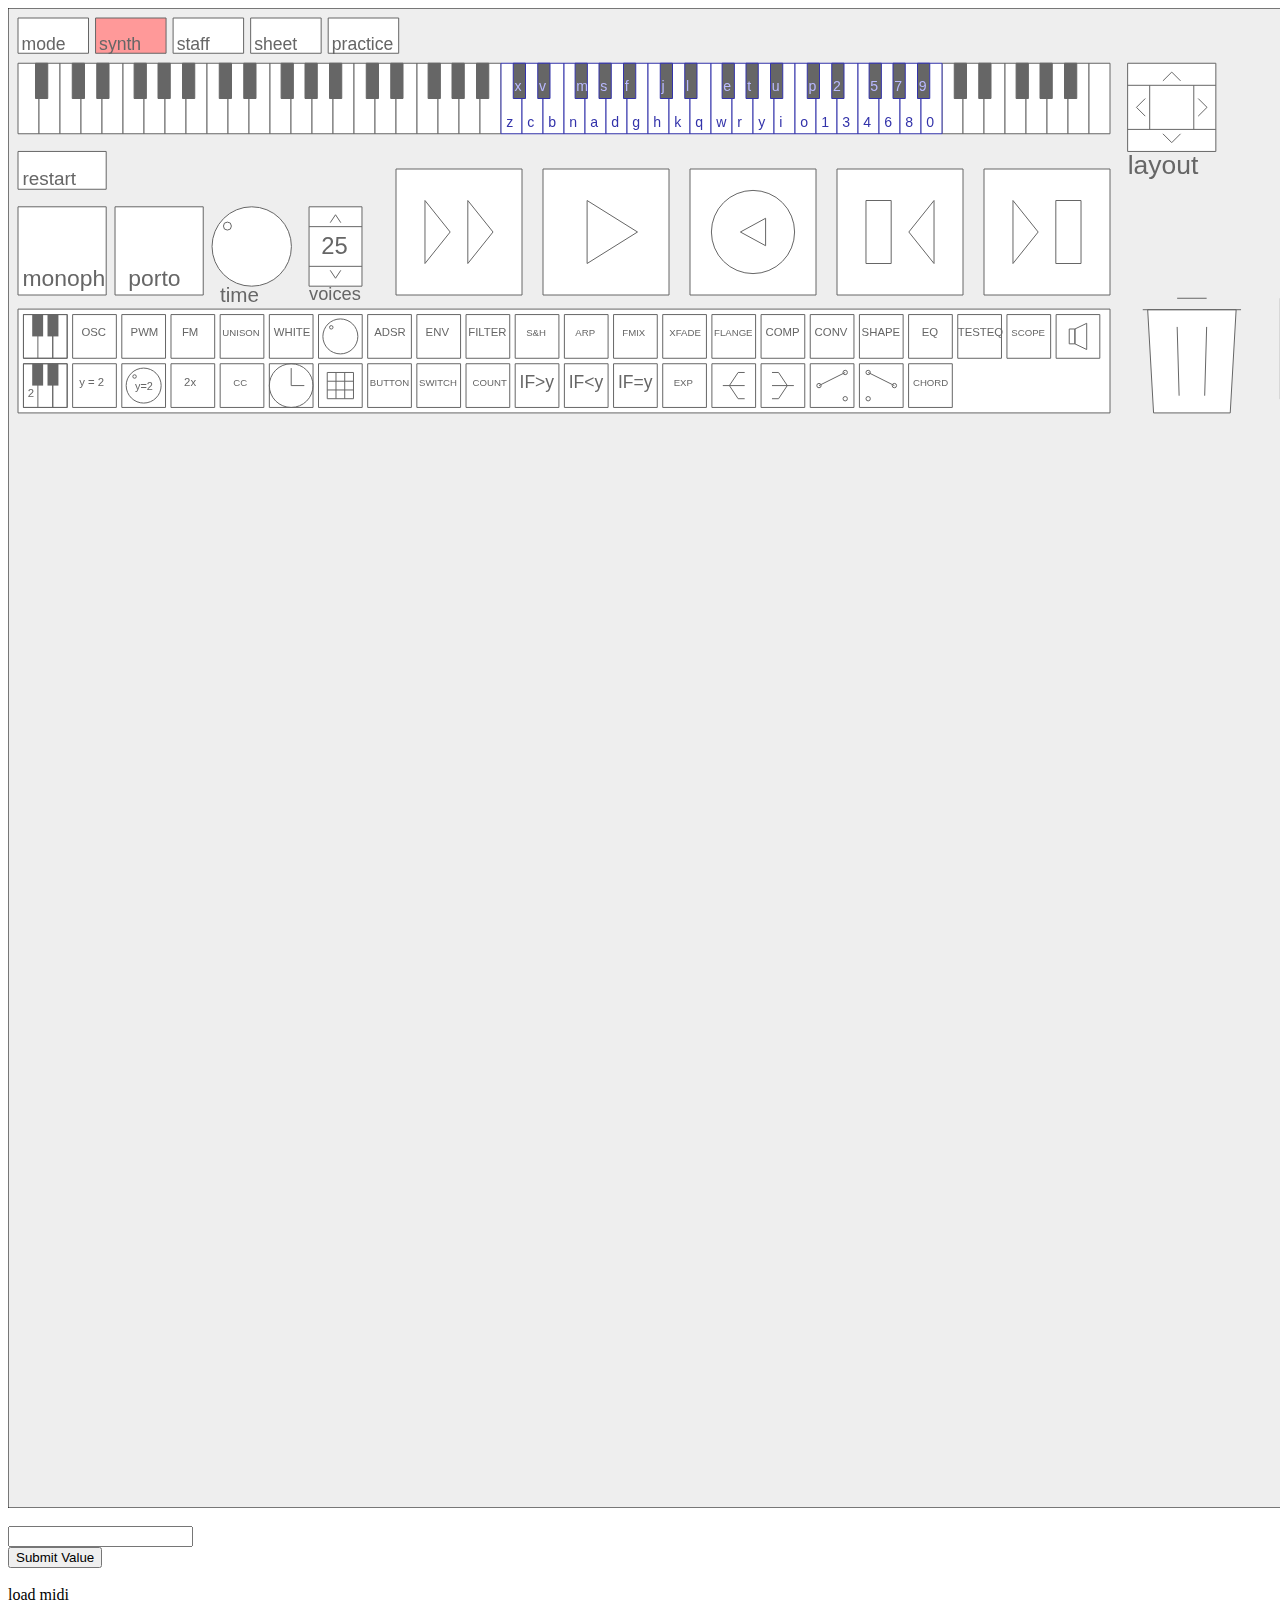
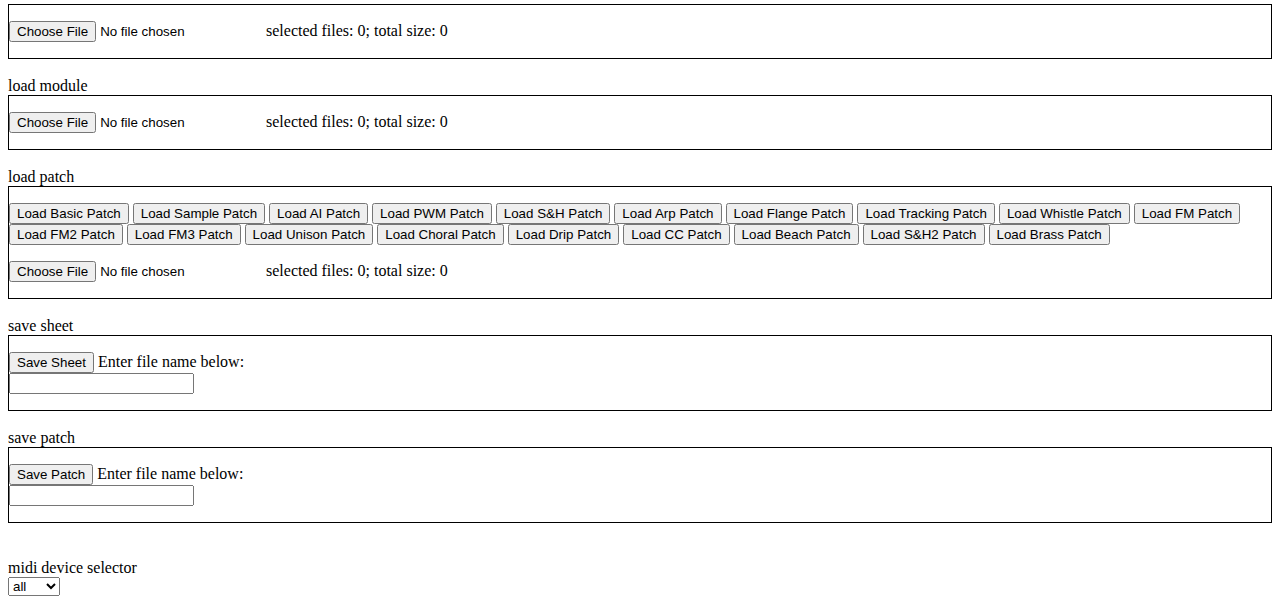
==== sheet.html @ 12f0ff66 "added sample brass patch" ====
<html>
<head>
<script type="text/javascript" src="spriteloader.js"></script>
<script>
//todo:
var playMidiInputs = true;
var spriteLoader = new SpriteLoader();
var testSprite;// = spriteLoader.loadFromFile("/megaman/runsprite-24w-bf.bmp");
var testSpriteSrc = "./megaman/runsprite-33w-26h-bf.bmp";
var megaManSrc = "./megaman/runsprite-33w-26h-bf.bmp";
var numpianos = 25;
var lastonum = 0;
var playcount = 0;
//built-in practice exercises
//var winters = '{"name":"winters", "mods":{"key":"C", "bpm":150, "mods":[{"type":"BassClefMod", "staffx":0, "woff":0,"substaff":1, "key":"C"}, {"type":"TrebleClefMod", "staffx":0, "woff":0,"substaff":0, "key":"C"}, {"type":"NoteMod", "pkey":15, "enharmonic":-1, "nodotlen":2, "dotted":1, "substaff":1,"staffx":1, "woff":0, "invert":0, "mirror":0}, {"type":"NoteMod", "pkey":50, "enharmonic":-1, "nodotlen":2, "dotted":0, "substaff":0,"staffx":1, "woff":0, "invert":0, "mirror":0}, {"type":"NoteMod", "pkey":51, "enharmonic":-1, "nodotlen":1, "dotted":0, "substaff":0,"staffx":2, "woff":0, "invert":1, "mirror":0}, {"type":"NoteMod", "pkey":58, "enharmonic":-1, "nodotlen":2, "dotted":0, "substaff":0,"staffx":3, "woff":0, "invert":1, "mirror":0}, {"type":"NoteMod", "pkey":15, "enharmonic":-1, "nodotlen":2, "dotted":0, "substaff":1,"staffx":3, "woff":0, "invert":0, "mirror":0}, {"type":"NoteMod", "pkey":57, "enharmonic":-1, "nodotlen":1, "dotted":0, "substaff":0,"staffx":4, "woff":0, "invert":1, "mirror":0}, {"type":"NoteMod", "pkey":22, "enharmonic":-1, "nodotlen":1, "dotted":0, "substaff":1,"staffx":4, "woff":0, "invert":0, "mirror":0}, {"type":"MeasureMod", "staffx":5, "woff":0}, {"type":"NoteMod", "pkey":55, "enharmonic":-1, "nodotlen":2, "dotted":0, "substaff":0,"staffx":6, "woff":0, "invert":1, "mirror":0}, {"type":"NoteMod", "pkey":27, "enharmonic":-1, "nodotlen":2, "dotted":1, "substaff":1,"staffx":6, "woff":0, "invert":0, "mirror":0}, {"type":"NoteMod", "pkey":55, "enharmonic":-1, "nodotlen":0.25, "dotted":0, "substaff":0,"staffx":7, "woff":-17, "invert":1, "mirror":0}, {"type":"NoteMod", "pkey":57, "enharmonic":-1, "nodotlen":0.25, "dotted":0, "substaff":0,"staffx":8, "woff":-12, "invert":1, "mirror":0}, {"type":"NoteMod", "pkey":55, "enharmonic":-1, "nodotlen":0.25, "dotted":0, "substaff":0,"staffx":9, "woff":-11, "invert":1, "mirror":0}, {"type":"NoteMod", "pkey":53, "enharmonic":-1, "nodotlen":0.25, "dotted":0, "substaff":0,"staffx":10, "woff":0, "invert":1, "mirror":0}, {"type":"NoteMod", "pkey":55, "enharmonic":-1, "nodotlen":2, "dotted":1, "substaff":0,"staffx":11, "woff":0, "invert":1, "mirror":0}, {"type":"NoteMod", "pkey":27, "enharmonic":-1, "nodotlen":2, "dotted":1, "substaff":1,"staffx":11, "woff":0, "invert":0, "mirror":0}, {"type":"MeasureMod", "staffx":12, "woff":0}, {"type":"NoteMod", "pkey":50, "enharmonic":-1, "nodotlen":2, "dotted":0, "substaff":0,"staffx":13, "woff":0, "invert":0, "mirror":0}, {"type":"NoteMod", "pkey":15, "enharmonic":-1, "nodotlen":2, "dotted":1, "substaff":1,"staffx":13, "woff":0, "invert":0, "mirror":0}, {"type":"NoteMod", "pkey":51, "enharmonic":-1, "nodotlen":1, "dotted":0, "substaff":0,"staffx":14, "woff":0, "invert":1, "mirror":0}, {"type":"NoteMod", "pkey":58, "enharmonic":-1, "nodotlen":2, "dotted":0, "substaff":0,"staffx":15, "woff":0, "invert":1, "mirror":0}, {"type":"NoteMod", "pkey":15, "enharmonic":-1, "nodotlen":2, "dotted":0, "substaff":1,"staffx":15, "woff":0, "invert":0, "mirror":0}, {"type":"NoteMod", "pkey":57, "enharmonic":-1, "nodotlen":1, "dotted":0, "substaff":0,"staffx":16, "woff":0, "invert":1, "mirror":0}, {"type":"NoteMod", "pkey":22, "enharmonic":-1, "nodotlen":1, "dotted":0, "substaff":1,"staffx":16, "woff":0, "invert":0, "mirror":0}, {"type":"MeasureMod", "staffx":17, "woff":0}, {"type":"NoteMod", "pkey":55, "enharmonic":-1, "nodotlen":2, "dotted":1, "substaff":0,"staffx":18, "woff":0, "invert":1, "mirror":0}, {"type":"NoteMod", "pkey":27, "enharmonic":-1, "nodotlen":2, "dotted":1, "substaff":1,"staffx":18, "woff":0, "invert":0, "mirror":0}, {"type":"NoteMod", "pkey":55, "enharmonic":-1, "nodotlen":1, "dotted":0, "substaff":0,"staffx":19, "woff":0, "invert":1, "mirror":0}, {"type":"NoteMod", "pkey":27, "enharmonic":-1, "nodotlen":2, "dotted":1, "substaff":1,"staffx":19, "woff":0, "invert":0, "mirror":0}, {"type":"NoteMod", "pkey":57, "enharmonic":-1, "nodotlen":1, "dotted":0, "substaff":0,"staffx":20, "woff":0, "invert":1, "mirror":0}, {"type":"NoteMod", "pkey":58, "enharmonic":-1, "nodotlen":1, "dotted":0, "substaff":0,"staffx":21, "woff":0, "invert":1, "mirror":0}, {"type":"MeasureMod", "staffx":22, "woff":0}]}}';
//var winters = '{"name":"winters", "mods":{"key":"G", "bpm":150, "mods":[{"type":"BassClefMod", "staffx":0, "woff":0,"substaff":1, "key":"G"}, {"type":"TrebleClefMod", "staffx":0, "woff":0,"substaff":0, "key":"G"}, {"type":"NoteMod", "pkey":15, "enharmonic":-1, "nodotlen":2, "dotted":1, "substaff":1,"staffx":1, "woff":0, "invert":0, "mirror":0}, {"type":"NoteMod", "pkey":50, "enharmonic":-1, "nodotlen":2, "dotted":0, "substaff":0,"staffx":1, "woff":0, "invert":0, "mirror":0}, {"type":"NoteMod", "pkey":51, "enharmonic":-1, "nodotlen":1, "dotted":0, "substaff":0,"staffx":2, "woff":0, "invert":1, "mirror":0}, {"type":"NoteMod", "pkey":58, "enharmonic":-1, "nodotlen":2, "dotted":0, "substaff":0,"staffx":3, "woff":0, "invert":1, "mirror":0}, {"type":"NoteMod", "pkey":15, "enharmonic":-1, "nodotlen":2, "dotted":0, "substaff":1,"staffx":3, "woff":0, "invert":0, "mirror":0}, {"type":"NoteMod", "pkey":57, "enharmonic":-1, "nodotlen":1, "dotted":0, "substaff":0,"staffx":4, "woff":0, "invert":1, "mirror":0}, {"type":"NoteMod", "pkey":22, "enharmonic":-1, "nodotlen":1, "dotted":0, "substaff":1,"staffx":4, "woff":0, "invert":0, "mirror":0}, {"type":"MeasureMod", "staffx":5, "woff":0}, {"type":"NoteMod", "pkey":55, "enharmonic":-1, "nodotlen":2, "dotted":0, "substaff":0,"staffx":6, "woff":0, "invert":1, "mirror":0}, {"type":"NoteMod", "pkey":27, "enharmonic":-1, "nodotlen":2, "dotted":1, "substaff":1,"staffx":6, "woff":0, "invert":0, "mirror":0}, {"type":"NoteMod", "pkey":55, "enharmonic":-1, "nodotlen":0.25, "dotted":0, "substaff":0,"staffx":7, "woff":-13, "invert":1, "mirror":0}, {"type":"NoteMod", "pkey":57, "enharmonic":-1, "nodotlen":0.25, "dotted":0, "substaff":0,"staffx":8, "woff":-12, "invert":1, "mirror":0}, {"type":"NoteMod", "pkey":55, "enharmonic":-1, "nodotlen":0.25, "dotted":0, "substaff":0,"staffx":9, "woff":-11, "invert":1, "mirror":0}, {"type":"NoteMod", "pkey":53, "enharmonic":-1, "nodotlen":0.25, "dotted":0, "substaff":0,"staffx":10, "woff":0, "invert":1, "mirror":0}, {"type":"NoteMod", "pkey":29, "enharmonic":-1, "nodotlen":2, "dotted":0, "substaff":1,"staffx":11, "woff":0, "invert":0, "mirror":0}, {"type":"NoteMod", "pkey":55, "enharmonic":-1, "nodotlen":2, "dotted":1, "substaff":0,"staffx":11, "woff":0, "invert":1, "mirror":0}, {"type":"NoteMod", "pkey":31, "enharmonic":-1, "nodotlen":1, "dotted":0, "substaff":1,"staffx":12, "woff":0, "invert":0, "mirror":0}, {"type":"MeasureMod", "staffx":13, "woff":0}, {"type":"NoteMod", "pkey":50, "enharmonic":-1, "nodotlen":2, "dotted":0, "substaff":0,"staffx":14, "woff":0, "invert":0, "mirror":0}, {"type":"NoteMod", "pkey":15, "enharmonic":-1, "nodotlen":2, "dotted":1, "substaff":1,"staffx":14, "woff":0, "invert":0, "mirror":0}, {"type":"NoteMod", "pkey":51, "enharmonic":-1, "nodotlen":1, "dotted":0, "substaff":0,"staffx":15, "woff":0, "invert":1, "mirror":0}, {"type":"NoteMod", "pkey":58, "enharmonic":-1, "nodotlen":2, "dotted":0, "substaff":0,"staffx":16, "woff":0, "invert":1, "mirror":0}, {"type":"NoteMod", "pkey":15, "enharmonic":-1, "nodotlen":2, "dotted":0, "substaff":1,"staffx":16, "woff":0, "invert":0, "mirror":0}, {"type":"NoteMod", "pkey":57, "enharmonic":-1, "nodotlen":1, "dotted":0, "substaff":0,"staffx":17, "woff":0, "invert":1, "mirror":0}, {"type":"NoteMod", "pkey":22, "enharmonic":-1, "nodotlen":1, "dotted":0, "substaff":1,"staffx":17, "woff":0, "invert":0, "mirror":0}, {"type":"MeasureMod", "staffx":18, "woff":0}, {"type":"NoteMod", "pkey":55, "enharmonic":-1, "nodotlen":2, "dotted":0, "substaff":0,"staffx":19, "woff":0, "invert":1, "mirror":0}, {"type":"NoteMod", "pkey":27, "enharmonic":-1, "nodotlen":2, "dotted":1, "substaff":1,"staffx":19, "woff":0, "invert":0, "mirror":0}, {"type":"NoteMod", "pkey":55, "enharmonic":-1, "nodotlen":0.25, "dotted":0, "substaff":0,"staffx":20, "woff":-9, "invert":1, "mirror":0}, {"type":"NoteMod", "pkey":57, "enharmonic":-1, "nodotlen":0.25, "dotted":0, "substaff":0,"staffx":21, "woff":-10, "invert":1, "mirror":0}, {"type":"NoteMod", "pkey":55, "enharmonic":-1, "nodotlen":0.25, "dotted":0, "substaff":0,"staffx":22, "woff":-11, "invert":1, "mirror":0}, {"type":"NoteMod", "pkey":53, "enharmonic":-1, "nodotlen":0.25, "dotted":0, "substaff":0,"staffx":23, "woff":0, "invert":1, "mirror":0}, {"type":"NoteMod", "pkey":55, "enharmonic":-1, "nodotlen":1, "dotted":0, "substaff":0,"staffx":24, "woff":0, "invert":1, "mirror":0}, {"type":"NoteMod", "pkey":27, "enharmonic":-1, "nodotlen":1, "dotted":0, "substaff":1,"staffx":24, "woff":0, "invert":0, "mirror":0}, {"type":"NoteMod", "pkey":29, "enharmonic":-1, "nodotlen":1, "dotted":0, "substaff":1,"staffx":25, "woff":0, "invert":0, "mirror":0}, {"type":"NoteMod", "pkey":57, "enharmonic":-1, "nodotlen":1, "dotted":0, "substaff":0,"staffx":25, "woff":0, "invert":1, "mirror":0}, {"type":"NoteMod", "pkey":31, "enharmonic":-1, "nodotlen":1, "dotted":0, "substaff":1,"staffx":26, "woff":0, "invert":0, "mirror":0}, {"type":"NoteMod", "pkey":58, "enharmonic":-1, "nodotlen":1, "dotted":0, "substaff":0,"staffx":26, "woff":0, "invert":1, "mirror":0}, {"type":"MeasureMod", "staffx":27, "woff":0}]}}';
//var winters = '{"name":"winters", "mods":{"key":"G", "bpm":150, "mods":[{"type":"BassClefMod", "staffx":0, "woff":0,"substaff":1, "key":"G"}, {"type":"TrebleClefMod", "staffx":0, "woff":0,"substaff":0, "key":"G"}, {"type":"NoteMod", "pkey":15, "enharmonic":-1, "nodotlen":2, "dotted":1, "substaff":1,"staffx":1, "woff":0, "invert":0, "mirror":0}, {"type":"NoteMod", "pkey":50, "enharmonic":-1, "nodotlen":2, "dotted":0, "substaff":0,"staffx":1, "woff":0, "invert":0, "mirror":0}, {"type":"NoteMod", "pkey":51, "enharmonic":-1, "nodotlen":1, "dotted":0, "substaff":0,"staffx":2, "woff":0, "invert":1, "mirror":0}, {"type":"NoteMod", "pkey":58, "enharmonic":-1, "nodotlen":2, "dotted":0, "substaff":0,"staffx":3, "woff":0, "invert":1, "mirror":0}, {"type":"NoteMod", "pkey":15, "enharmonic":-1, "nodotlen":2, "dotted":0, "substaff":1,"staffx":3, "woff":0, "invert":0, "mirror":0}, {"type":"NoteMod", "pkey":57, "enharmonic":-1, "nodotlen":1, "dotted":0, "substaff":0,"staffx":4, "woff":0, "invert":1, "mirror":0}, {"type":"NoteMod", "pkey":22, "enharmonic":-1, "nodotlen":1, "dotted":0, "substaff":1,"staffx":4, "woff":0, "invert":0, "mirror":0}, {"type":"MeasureMod", "staffx":5, "woff":0}, {"type":"NoteMod", "pkey":55, "enharmonic":-1, "nodotlen":2, "dotted":0, "substaff":0,"staffx":6, "woff":0, "invert":1, "mirror":0}, {"type":"NoteMod", "pkey":27, "enharmonic":-1, "nodotlen":2, "dotted":1, "substaff":1,"staffx":6, "woff":0, "invert":0, "mirror":0}, {"type":"NoteMod", "pkey":55, "enharmonic":-1, "nodotlen":0.25, "dotted":0, "substaff":0,"staffx":7, "woff":-13, "invert":1, "mirror":0}, {"type":"NoteMod", "pkey":57, "enharmonic":-1, "nodotlen":0.25, "dotted":0, "substaff":0,"staffx":8, "woff":-12, "invert":1, "mirror":0}, {"type":"NoteMod", "pkey":55, "enharmonic":-1, "nodotlen":0.25, "dotted":0, "substaff":0,"staffx":9, "woff":-11, "invert":1, "mirror":0}, {"type":"NoteMod", "pkey":53, "enharmonic":-1, "nodotlen":0.25, "dotted":0, "substaff":0,"staffx":10, "woff":0, "invert":1, "mirror":0}, {"type":"NoteMod", "pkey":29, "enharmonic":-1, "nodotlen":2, "dotted":0, "substaff":1,"staffx":11, "woff":0, "invert":0, "mirror":0}, {"type":"NoteMod", "pkey":55, "enharmonic":-1, "nodotlen":2, "dotted":1, "substaff":0,"staffx":11, "woff":0, "invert":1, "mirror":0}, {"type":"NoteMod", "pkey":31, "enharmonic":-1, "nodotlen":1, "dotted":0, "substaff":1,"staffx":12, "woff":0, "invert":0, "mirror":0}, {"type":"MeasureMod", "staffx":13, "woff":0}, {"type":"NoteMod", "pkey":50, "enharmonic":-1, "nodotlen":2, "dotted":0, "substaff":0,"staffx":14, "woff":0, "invert":0, "mirror":0}, {"type":"NoteMod", "pkey":15, "enharmonic":-1, "nodotlen":2, "dotted":1, "substaff":1,"staffx":14, "woff":0, "invert":0, "mirror":0}, {"type":"NoteMod", "pkey":51, "enharmonic":-1, "nodotlen":1, "dotted":0, "substaff":0,"staffx":15, "woff":0, "invert":1, "mirror":0}, {"type":"NoteMod", "pkey":58, "enharmonic":-1, "nodotlen":2, "dotted":0, "substaff":0,"staffx":16, "woff":0, "invert":1, "mirror":0}, {"type":"NoteMod", "pkey":15, "enharmonic":-1, "nodotlen":2, "dotted":0, "substaff":1,"staffx":16, "woff":0, "invert":0, "mirror":0}, {"type":"NoteMod", "pkey":57, "enharmonic":-1, "nodotlen":1, "dotted":0, "substaff":0,"staffx":17, "woff":0, "invert":1, "mirror":0}, {"type":"NoteMod", "pkey":22, "enharmonic":-1, "nodotlen":1, "dotted":0, "substaff":1,"staffx":17, "woff":0, "invert":0, "mirror":0}, {"type":"MeasureMod", "staffx":18, "woff":0}, {"type":"NoteMod", "pkey":55, "enharmonic":-1, "nodotlen":2, "dotted":0, "substaff":0,"staffx":19, "woff":0, "invert":1, "mirror":0}, {"type":"NoteMod", "pkey":27, "enharmonic":-1, "nodotlen":2, "dotted":1, "substaff":1,"staffx":19, "woff":0, "invert":0, "mirror":0}, {"type":"NoteMod", "pkey":55, "enharmonic":-1, "nodotlen":0.25, "dotted":0, "substaff":0,"staffx":20, "woff":-9, "invert":1, "mirror":0}, {"type":"NoteMod", "pkey":57, "enharmonic":-1, "nodotlen":0.25, "dotted":0, "substaff":0,"staffx":21, "woff":-10, "invert":1, "mirror":0}, {"type":"NoteMod", "pkey":55, "enharmonic":-1, "nodotlen":0.25, "dotted":0, "substaff":0,"staffx":22, "woff":-11, "invert":1, "mirror":0}, {"type":"NoteMod", "pkey":53, "enharmonic":-1, "nodotlen":0.25, "dotted":0, "substaff":0,"staffx":23, "woff":0, "invert":1, "mirror":0}, {"type":"NoteMod", "pkey":55, "enharmonic":-1, "nodotlen":1, "dotted":0, "substaff":0,"staffx":24, "woff":0, "invert":1, "mirror":0}, {"type":"NoteMod", "pkey":27, "enharmonic":-1, "nodotlen":1, "dotted":0, "substaff":1,"staffx":24, "woff":0, "invert":0, "mirror":0}, {"type":"NoteMod", "pkey":29, "enharmonic":-1, "nodotlen":1, "dotted":0, "substaff":1,"staffx":25, "woff":0, "invert":0, "mirror":0}, {"type":"NoteMod", "pkey":57, "enharmonic":-1, "nodotlen":1, "dotted":0, "substaff":0,"staffx":25, "woff":0, "invert":1, "mirror":0}, {"type":"NoteMod", "pkey":31, "enharmonic":-1, "nodotlen":1, "dotted":0, "substaff":1,"staffx":26, "woff":0, "invert":0, "mirror":0}, {"type":"NoteMod", "pkey":58, "enharmonic":-1, "nodotlen":1, "dotted":0, "substaff":0,"staffx":26, "woff":0, "invert":1, "mirror":0}, {"type":"MeasureMod", "staffx":27, "woff":0}, {"type":"NoteMod", "pkey":53, "enharmonic":-1, "nodotlen":2, "dotted":1, "substaff":0,"staffx":28, "woff":0, "invert":0, "mirror":0}, {"type":"NoteMod", "pkey":10, "enharmonic":-1, "nodotlen":2, "dotted":0, "substaff":1,"staffx":28, "woff":0, "invert":0, "mirror":0}, {"type":"NoteMod", "pkey":17, "enharmonic":-1, "nodotlen":1, "dotted":0, "substaff":1,"staffx":29, "woff":0, "invert":0, "mirror":0}, {"type":"NoteMod", "pkey":24, "enharmonic":-1, "nodotlen":2, "dotted":1, "substaff":1,"staffx":30, "woff":0, "invert":0, "mirror":0}, {"type":"MeasureMod", "staffx":31, "woff":0}, {"type":"NoteMod", "pkey":10, "enharmonic":-1, "nodotlen":1, "dotted":0, "substaff":1,"staffx":32, "woff":0, "invert":0, "mirror":0}, {"type":"NoteMod", "pkey":10, "enharmonic":-1, "nodotlen":1, "dotted":0, "substaff":1,"staffx":33, "woff":0, "invert":0, "mirror":0}, {"type":"NoteMod", "pkey":17, "enharmonic":-1, "nodotlen":1, "dotted":0, "substaff":1,"staffx":34, "woff":0, "invert":0, "mirror":0}, {"type":"NoteMod", "pkey":26, "enharmonic":-1, "nodotlen":2, "dotted":0, "substaff":1,"staffx":35, "woff":0, "invert":0, "mirror":0}, {"type":"NoteMod", "pkey":22, "enharmonic":-1, "nodotlen":1, "dotted":0, "substaff":1,"staffx":36, "woff":0, "invert":0, "mirror":0}]}}';
var winters = '{"name":"winters", "mods":{"key":"G", "bpm":150, "mods":[{"type":"BassClefMod", "staffx":0, "woff":0,"substaff":1, "key":"G"}, {"type":"TrebleClefMod", "staffx":0, "woff":0,"substaff":0, "key":"G"}, {"type":"NoteMod", "pkey":15, "enharmonic":-1, "nodotlen":2, "dotted":1, "substaff":1,"staffx":1, "woff":0, "invert":0, "mirror":0}, {"type":"NoteMod", "pkey":50, "enharmonic":-1, "nodotlen":2, "dotted":0, "substaff":0,"staffx":1, "woff":0, "invert":0, "mirror":0}, {"type":"NoteMod", "pkey":51, "enharmonic":-1, "nodotlen":1, "dotted":0, "substaff":0,"staffx":2, "woff":0, "invert":1, "mirror":0}, {"type":"NoteMod", "pkey":58, "enharmonic":-1, "nodotlen":2, "dotted":0, "substaff":0,"staffx":3, "woff":0, "invert":1, "mirror":0}, {"type":"NoteMod", "pkey":15, "enharmonic":-1, "nodotlen":2, "dotted":0, "substaff":1,"staffx":3, "woff":0, "invert":0, "mirror":0}, {"type":"NoteMod", "pkey":57, "enharmonic":-1, "nodotlen":1, "dotted":0, "substaff":0,"staffx":4, "woff":0, "invert":1, "mirror":0}, {"type":"NoteMod", "pkey":22, "enharmonic":-1, "nodotlen":1, "dotted":0, "substaff":1,"staffx":4, "woff":0, "invert":0, "mirror":0}, {"type":"MeasureMod", "staffx":5, "woff":0}, {"type":"NoteMod", "pkey":55, "enharmonic":-1, "nodotlen":2, "dotted":0, "substaff":0,"staffx":6, "woff":0, "invert":1, "mirror":0}, {"type":"NoteMod", "pkey":27, "enharmonic":-1, "nodotlen":2, "dotted":1, "substaff":1,"staffx":6, "woff":0, "invert":0, "mirror":0}, {"type":"NoteMod", "pkey":55, "enharmonic":-1, "nodotlen":0.25, "dotted":0, "substaff":0,"staffx":7, "woff":-13, "invert":1, "mirror":0}, {"type":"NoteMod", "pkey":57, "enharmonic":-1, "nodotlen":0.25, "dotted":0, "substaff":0,"staffx":8, "woff":-12, "invert":1, "mirror":0}, {"type":"NoteMod", "pkey":55, "enharmonic":-1, "nodotlen":0.25, "dotted":0, "substaff":0,"staffx":9, "woff":-11, "invert":1, "mirror":0}, {"type":"NoteMod", "pkey":53, "enharmonic":-1, "nodotlen":0.25, "dotted":0, "substaff":0,"staffx":10, "woff":0, "invert":1, "mirror":0}, {"type":"NoteMod", "pkey":29, "enharmonic":-1, "nodotlen":2, "dotted":0, "substaff":1,"staffx":11, "woff":0, "invert":0, "mirror":0}, {"type":"NoteMod", "pkey":55, "enharmonic":-1, "nodotlen":2, "dotted":1, "substaff":0,"staffx":11, "woff":0, "invert":1, "mirror":0}, {"type":"NoteMod", "pkey":31, "enharmonic":-1, "nodotlen":1, "dotted":0, "substaff":1,"staffx":12, "woff":0, "invert":0, "mirror":0}, {"type":"MeasureMod", "staffx":13, "woff":0}, {"type":"NoteMod", "pkey":50, "enharmonic":-1, "nodotlen":2, "dotted":0, "substaff":0,"staffx":14, "woff":0, "invert":0, "mirror":0}, {"type":"NoteMod", "pkey":15, "enharmonic":-1, "nodotlen":2, "dotted":1, "substaff":1,"staffx":14, "woff":0, "invert":0, "mirror":0}, {"type":"NoteMod", "pkey":51, "enharmonic":-1, "nodotlen":1, "dotted":0, "substaff":0,"staffx":15, "woff":0, "invert":1, "mirror":0}, {"type":"NoteMod", "pkey":58, "enharmonic":-1, "nodotlen":2, "dotted":0, "substaff":0,"staffx":16, "woff":0, "invert":1, "mirror":0}, {"type":"NoteMod", "pkey":15, "enharmonic":-1, "nodotlen":2, "dotted":0, "substaff":1,"staffx":16, "woff":0, "invert":0, "mirror":0}, {"type":"NoteMod", "pkey":57, "enharmonic":-1, "nodotlen":1, "dotted":0, "substaff":0,"staffx":17, "woff":0, "invert":1, "mirror":0}, {"type":"NoteMod", "pkey":22, "enharmonic":-1, "nodotlen":1, "dotted":0, "substaff":1,"staffx":17, "woff":0, "invert":0, "mirror":0}, {"type":"MeasureMod", "staffx":18, "woff":0}, {"type":"NoteMod", "pkey":55, "enharmonic":-1, "nodotlen":2, "dotted":0, "substaff":0,"staffx":19, "woff":0, "invert":1, "mirror":0}, {"type":"NoteMod", "pkey":27, "enharmonic":-1, "nodotlen":2, "dotted":1, "substaff":1,"staffx":19, "woff":0, "invert":0, "mirror":0}, {"type":"NoteMod", "pkey":55, "enharmonic":-1, "nodotlen":0.25, "dotted":0, "substaff":0,"staffx":20, "woff":-9, "invert":1, "mirror":0}, {"type":"NoteMod", "pkey":57, "enharmonic":-1, "nodotlen":0.25, "dotted":0, "substaff":0,"staffx":21, "woff":-10, "invert":1, "mirror":0}, {"type":"NoteMod", "pkey":55, "enharmonic":-1, "nodotlen":0.25, "dotted":0, "substaff":0,"staffx":22, "woff":-11, "invert":1, "mirror":0}, {"type":"NoteMod", "pkey":53, "enharmonic":-1, "nodotlen":0.25, "dotted":0, "substaff":0,"staffx":23, "woff":0, "invert":1, "mirror":0}, {"type":"NoteMod", "pkey":55, "enharmonic":-1, "nodotlen":1, "dotted":0, "substaff":0,"staffx":24, "woff":0, "invert":1, "mirror":0}, {"type":"NoteMod", "pkey":27, "enharmonic":-1, "nodotlen":1, "dotted":0, "substaff":1,"staffx":24, "woff":0, "invert":0, "mirror":0}, {"type":"NoteMod", "pkey":29, "enharmonic":-1, "nodotlen":1, "dotted":0, "substaff":1,"staffx":25, "woff":0, "invert":0, "mirror":0}, {"type":"NoteMod", "pkey":57, "enharmonic":-1, "nodotlen":1, "dotted":0, "substaff":0,"staffx":25, "woff":0, "invert":1, "mirror":0}, {"type":"NoteMod", "pkey":31, "enharmonic":-1, "nodotlen":1, "dotted":0, "substaff":1,"staffx":26, "woff":0, "invert":0, "mirror":0}, {"type":"NoteMod", "pkey":58, "enharmonic":-1, "nodotlen":1, "dotted":0, "substaff":0,"staffx":26, "woff":0, "invert":1, "mirror":0}, {"type":"MeasureMod", "staffx":27, "woff":0}, {"type":"NoteMod", "pkey":53, "enharmonic":-1, "nodotlen":2, "dotted":1, "substaff":0,"staffx":28, "woff":-6, "invert":1, "mirror":0}, {"type":"NoteMod", "pkey":10, "enharmonic":-1, "nodotlen":2, "dotted":0, "substaff":1,"staffx":28, "woff":-6, "invert":0, "mirror":0}, {"type":"NoteMod", "pkey":17, "enharmonic":-1, "nodotlen":1, "dotted":0, "substaff":1,"staffx":29, "woff":-1, "invert":0, "mirror":0}, {"type":"NoteMod", "pkey":53, "enharmonic":-1, "nodotlen":2, "dotted":1, "substaff":0,"staffx":30, "woff":-4, "invert":1, "mirror":0}, {"type":"NoteMod", "pkey":24, "enharmonic":-1, "nodotlen":2, "dotted":1, "substaff":1,"staffx":30, "woff":-4, "invert":0, "mirror":0}, {"type":"MeasureMod", "staffx":31, "woff":-2}, {"type":"NoteMod", "pkey":10, "enharmonic":-1, "nodotlen":1, "dotted":0, "substaff":1,"staffx":32, "woff":0, "invert":0, "mirror":0}, {"type":"NoteMod", "pkey":10, "enharmonic":-1, "nodotlen":1, "dotted":0, "substaff":1,"staffx":33, "woff":0, "invert":0, "mirror":0}, {"type":"NoteMod", "pkey":17, "enharmonic":-1, "nodotlen":1, "dotted":0, "substaff":1,"staffx":34, "woff":0, "invert":0, "mirror":0}, {"type":"NoteMod", "pkey":26, "enharmonic":-1, "nodotlen":2, "dotted":0, "substaff":1,"staffx":35, "woff":0, "invert":0, "mirror":0}, {"type":"NoteMod", "pkey":22, "enharmonic":-1, "nodotlen":1, "dotted":0, "substaff":1,"staffx":36, "woff":0, "invert":0, "mirror":0}, {"type":"MeasureMod", "staffx":37, "woff":0}, {"type":"NoteMod", "pkey":10, "enharmonic":-1, "nodotlen":2, "dotted":1, "substaff":1,"staffx":38, "woff":-4, "invert":0, "mirror":0}, {"type":"NoteMod", "pkey":10, "enharmonic":-1, "nodotlen":2, "dotted":1, "substaff":1,"staffx":39, "woff":0, "invert":0, "mirror":0}, {"type":"NoteMod", "pkey":10, "enharmonic":-1, "nodotlen":2, "dotted":0, "substaff":1,"staffx":40, "woff":-1, "invert":0, "mirror":0}, {"type":"NoteMod", "pkey":17, "enharmonic":-1, "nodotlen":1, "dotted":0, "substaff":1,"staffx":41, "woff":-2, "invert":0, "mirror":0}, {"type":"NoteMod", "pkey":26, "enharmonic":-1, "nodotlen":2, "dotted":0, "substaff":1,"staffx":42, "woff":-4, "invert":0, "mirror":0}, {"type":"NoteMod", "pkey":17, "enharmonic":-1, "nodotlen":1, "dotted":0, "substaff":1,"staffx":43, "woff":-5, "invert":0, "mirror":0}, {"type":"MeasureMod", "staffx":44, "woff":-3}, {"type":"NoteMod", "pkey":50, "enharmonic":-1, "nodotlen":2, "dotted":0, "substaff":0,"staffx":45, "woff":-5, "invert":1, "mirror":0}, {"type":"NoteMod", "pkey":15, "enharmonic":-1, "nodotlen":2, "dotted":1, "substaff":1,"staffx":45, "woff":-5, "invert":0, "mirror":0}, {"type":"NoteMod", "pkey":51, "enharmonic":-1, "nodotlen":1, "dotted":0, "substaff":0,"staffx":46, "woff":0, "invert":1, "mirror":0}, {"type":"NoteMod", "pkey":58, "enharmonic":-1, "nodotlen":2, "dotted":0, "substaff":0,"staffx":47, "woff":-2, "invert":1, "mirror":0}, {"type":"NoteMod", "pkey":15, "enharmonic":-1, "nodotlen":2, "dotted":0, "substaff":1,"staffx":47, "woff":-2, "invert":0, "mirror":0}, {"type":"NoteMod", "pkey":57, "enharmonic":-1, "nodotlen":1, "dotted":0, "substaff":0,"staffx":48, "woff":-6, "invert":1, "mirror":0}, {"type":"NoteMod", "pkey":22, "enharmonic":-1, "nodotlen":1, "dotted":0, "substaff":1,"staffx":48, "woff":-6, "invert":0, "mirror":0}, {"type":"MeasureMod", "staffx":49, "woff":-4}, {"type":"NoteMod", "pkey":55, "enharmonic":-1, "nodotlen":2, "dotted":0, "substaff":0,"staffx":50, "woff":-1, "invert":1, "mirror":0}, {"type":"NoteMod", "pkey":15, "enharmonic":-1, "nodotlen":2, "dotted":0, "substaff":1,"staffx":50, "woff":-1, "invert":0, "mirror":0}, {"type":"NoteMod", "pkey":55, "enharmonic":-1, "nodotlen":0.25, "dotted":0, "substaff":0,"staffx":51, "woff":-6, "invert":1, "mirror":0}, {"type":"NoteMod", "pkey":22, "enharmonic":-1, "nodotlen":1, "dotted":0, "substaff":1,"staffx":51, "woff":-6, "invert":0, "mirror":0}, {"type":"NoteMod", "pkey":57, "enharmonic":-1, "nodotlen":0.25, "dotted":0, "substaff":0,"staffx":52, "woff":-5, "invert":1, "mirror":0}, {"type":"NoteMod", "pkey":55, "enharmonic":-1, "nodotlen":0.25, "dotted":0, "substaff":0,"staffx":53, "woff":-7, "invert":1, "mirror":0}, {"type":"NoteMod", "pkey":53, "enharmonic":-1, "nodotlen":0.25, "dotted":0, "substaff":0,"staffx":54, "woff":-6, "invert":1, "mirror":0}, {"type":"NoteMod", "pkey":55, "enharmonic":-1, "nodotlen":2, "dotted":1, "substaff":0,"staffx":55, "woff":-8, "invert":1, "mirror":0}, {"type":"NoteMod", "pkey":31, "enharmonic":-1, "nodotlen":2, "dotted":0, "substaff":1,"staffx":55, "woff":-8, "invert":0, "mirror":0}, {"type":"NoteMod", "pkey":27, "enharmonic":-1, "nodotlen":1, "dotted":0, "substaff":1,"staffx":56, "woff":-6, "invert":0, "mirror":0}, {"type":"MeasureMod", "staffx":57, "woff":-2}, {"type":"NoteMod", "pkey":50, "enharmonic":-1, "nodotlen":2, "dotted":0, "substaff":0,"staffx":58, "woff":-8, "invert":1, "mirror":0}, {"type":"NoteMod", "pkey":15, "enharmonic":-1, "nodotlen":2, "dotted":1, "substaff":1,"staffx":58, "woff":-8, "invert":0, "mirror":0}, {"type":"NoteMod", "pkey":51, "enharmonic":-1, "nodotlen":1, "dotted":0, "substaff":0,"staffx":59, "woff":-3, "invert":1, "mirror":0}, {"type":"NoteMod", "pkey":58, "enharmonic":-1, "nodotlen":2, "dotted":0, "substaff":0,"staffx":60, "woff":0, "invert":1, "mirror":0}, {"type":"NoteMod", "pkey":15, "enharmonic":-1, "nodotlen":2, "dotted":0, "substaff":1,"staffx":60, "woff":0, "invert":0, "mirror":0}, {"type":"NoteMod", "pkey":57, "enharmonic":-1, "nodotlen":1, "dotted":0, "substaff":0,"staffx":61, "woff":-7, "invert":1, "mirror":0}, {"type":"NoteMod", "pkey":22, "enharmonic":-1, "nodotlen":1, "dotted":0, "substaff":1,"staffx":61, "woff":-7, "invert":0, "mirror":0}, {"type":"MeasureMod", "staffx":62, "woff":-4}, {"type":"NoteMod", "pkey":55, "enharmonic":-1, "nodotlen":2, "dotted":0, "substaff":0,"staffx":63, "woff":-2, "invert":1, "mirror":0}, {"type":"NoteMod", "pkey":15, "enharmonic":-1, "nodotlen":2, "dotted":0, "substaff":1,"staffx":63, "woff":-2, "invert":0, "mirror":0}, {"type":"NoteMod", "pkey":55, "enharmonic":-1, "nodotlen":0.25, "dotted":0, "substaff":0,"staffx":64, "woff":-9, "invert":1, "mirror":0}, {"type":"NoteMod", "pkey":22, "enharmonic":-1, "nodotlen":1, "dotted":0, "substaff":1,"staffx":64, "woff":-9, "invert":0, "mirror":0}, {"type":"NoteMod", "pkey":57, "enharmonic":-1, "nodotlen":0.25, "dotted":0, "substaff":0,"staffx":65, "woff":-7, "invert":1, "mirror":0}, {"type":"NoteMod", "pkey":55, "enharmonic":-1, "nodotlen":0.25, "dotted":0, "substaff":0,"staffx":66, "woff":-9, "invert":1, "mirror":0}, {"type":"NoteMod", "pkey":53, "enharmonic":-1, "nodotlen":0.25, "dotted":0, "substaff":0,"staffx":67, "woff":-5, "invert":1, "mirror":0}, {"type":"NoteMod", "pkey":55, "enharmonic":-1, "nodotlen":1, "dotted":0, "substaff":0,"staffx":68, "woff":0, "invert":1, "mirror":0}, {"type":"NoteMod", "pkey":27, "enharmonic":-1, "nodotlen":1, "dotted":0, "substaff":1,"staffx":68, "woff":0, "invert":0, "mirror":0}, {"type":"NoteMod", "pkey":57, "enharmonic":-1, "nodotlen":1, "dotted":0, "substaff":0,"staffx":69, "woff":0, "invert":1, "mirror":0}, {"type":"NoteMod", "pkey":29, "enharmonic":-1, "nodotlen":1, "dotted":0, "substaff":1,"staffx":69, "woff":0, "invert":0, "mirror":0}, {"type":"NoteMod", "pkey":58, "enharmonic":-1, "nodotlen":1, "dotted":0, "substaff":0,"staffx":70, "woff":0, "invert":1, "mirror":0}, {"type":"NoteMod", "pkey":31, "enharmonic":-1, "nodotlen":1, "dotted":0, "substaff":1,"staffx":70, "woff":0, "invert":0, "mirror":0}, {"type":"MeasureMod", "staffx":71, "woff":-3}, {"type":"NoteMod", "pkey":60, "enharmonic":-1, "nodotlen":2, "dotted":1, "substaff":0,"staffx":72, "woff":-10, "invert":1, "mirror":0}, {"type":"NoteMod", "pkey":10, "enharmonic":-1, "nodotlen":2, "dotted":0, "substaff":1,"staffx":72, "woff":-10, "invert":0, "mirror":0}, {"type":"NoteMod", "pkey":17, "enharmonic":-1, "nodotlen":1, "dotted":0, "substaff":1,"staffx":73, "woff":-3, "invert":0, "mirror":0}, {"type":"NoteMod", "pkey":62, "enharmonic":-1, "nodotlen":2, "dotted":1, "substaff":0,"staffx":74, "woff":-4, "invert":1, "mirror":0}, {"type":"NoteMod", "pkey":24, "enharmonic":-1, "nodotlen":2, "dotted":1, "substaff":1,"staffx":74, "woff":-4, "invert":0, "mirror":0}, {"type":"MeasureMod", "staffx":75, "woff":0}, {"type":"NoteMod", "pkey":62, "enharmonic":-1, "nodotlen":2, "dotted":1, "substaff":0,"staffx":76, "woff":-6, "invert":1, "mirror":0}, {"type":"NoteMod", "pkey":10, "enharmonic":-1, "nodotlen":1, "dotted":0, "substaff":1,"staffx":76, "woff":-6, "invert":0, "mirror":0}, {"type":"NoteMod", "pkey":10, "enharmonic":-1, "nodotlen":1, "dotted":0, "substaff":1,"staffx":77, "woff":-2, "invert":0, "mirror":0}, {"type":"NoteMod", "pkey":17, "enharmonic":-1, "nodotlen":1, "dotted":0, "substaff":1,"staffx":78, "woff":-2, "invert":0, "mirror":0}, {"type":"NoteMod", "pkey":26, "enharmonic":-1, "nodotlen":2, "dotted":0, "substaff":1,"staffx":79, "woff":-10, "invert":0, "mirror":0}, {"type":"NoteMod", "pkey":62, "enharmonic":-1, "nodotlen":2, "dotted":1, "substaff":0,"staffx":79, "woff":-10, "invert":1, "mirror":0}, {"type":"NoteMod", "pkey":22, "enharmonic":-1, "nodotlen":1, "dotted":0, "substaff":1,"staffx":80, "woff":-3, "invert":0, "mirror":0}, {"type":"MeasureMod", "staffx":81, "woff":30}, {"type":"NoteMod", "pkey":10, "enharmonic":-1, "nodotlen":2, "dotted":0, "substaff":1,"staffx":82, "woff":0, "invert":0, "mirror":0}, {"type":"NoteMod", "pkey":17, "enharmonic":-1, "nodotlen":1, "dotted":0, "substaff":1,"staffx":83, "woff":0, "invert":0, "mirror":0}, {"type":"NoteMod", "pkey":24, "enharmonic":-1, "nodotlen":2, "dotted":1, "substaff":1,"staffx":84, "woff":0, "invert":0, "mirror":0}, {"type":"MeasureMod", "staffx":85, "woff":-4}, {"type":"NoteMod", "pkey":10, "enharmonic":-1, "nodotlen":2, "dotted":0, "substaff":1,"staffx":86, "woff":0, "invert":0, "mirror":0}, {"type":"NoteMod", "pkey":17, "enharmonic":-1, "nodotlen":1, "dotted":0, "substaff":1,"staffx":87, "woff":0, "invert":0, "mirror":0}, {"type":"NoteMod", "pkey":41, "enharmonic":-1, "nodotlen":1, "dotted":0, "substaff":0,"staffx":88, "woff":0, "invert":0, "mirror":0}, {"type":"NoteMod", "pkey":26, "enharmonic":-1, "nodotlen":2, "dotted":1, "substaff":1,"staffx":88, "woff":0, "invert":0, "mirror":0}, {"type":"NoteMod", "pkey":43, "enharmonic":-1, "nodotlen":1, "dotted":0, "substaff":0,"staffx":89, "woff":0, "invert":0, "mirror":0}, {"type":"NoteMod", "pkey":45, "enharmonic":-1, "nodotlen":1, "dotted":0, "substaff":0,"staffx":90, "woff":0, "invert":0, "mirror":0}, {"type":"MeasureMod", "staffx":91, "woff":-17}, {"type":"MeasureMod", "staffx":92, "woff":-3}, {"type":"NoteMod", "pkey":18, "enharmonic":-1, "nodotlen":2, "dotted":0, "substaff":1,"staffx":93, "woff":0, "invert":0, "mirror":0}, {"type":"NoteMod", "pkey":46, "enharmonic":-1, "nodotlen":2, "dotted":1, "substaff":0,"staffx":93, "woff":0, "invert":0, "mirror":0}, {"type":"NoteMod", "pkey":22, "enharmonic":-1, "nodotlen":1, "dotted":0, "substaff":1,"staffx":94, "woff":0, "invert":0, "mirror":0}, {"type":"NoteMod", "pkey":29, "enharmonic":-1, "nodotlen":1, "dotted":0, "substaff":1,"staffx":95, "woff":0, "invert":0, "mirror":0}, {"type":"NoteMod", "pkey":53, "enharmonic":-1, "nodotlen":2, "dotted":1, "substaff":0,"staffx":95, "woff":0, "invert":1, "mirror":0}, {"type":"NoteMod", "pkey":25, "enharmonic":-1, "nodotlen":1, "dotted":0, "substaff":1,"staffx":96, "woff":0, "invert":0, "mirror":0}, {"type":"NoteMod", "pkey":22, "enharmonic":-1, "nodotlen":1, "dotted":0, "substaff":1,"staffx":97, "woff":0, "invert":0, "mirror":0}, {"type":"MeasureMod", "staffx":98, "woff":0}, {"type":"NoteMod", "pkey":18, "enharmonic":-1, "nodotlen":2, "dotted":0, "substaff":1,"staffx":99, "woff":0, "invert":0, "mirror":0}, {"type":"NoteMod", "pkey":51, "enharmonic":-1, "nodotlen":2, "dotted":1, "substaff":0,"staffx":99, "woff":0, "invert":1, "mirror":0}, {"type":"NoteMod", "pkey":22, "enharmonic":-1, "nodotlen":1, "dotted":0, "substaff":1,"staffx":100, "woff":0, "invert":0, "mirror":0}, {"type":"NoteMod", "pkey":29, "enharmonic":-1, "nodotlen":1, "dotted":0, "substaff":1,"staffx":101, "woff":0, "invert":0, "mirror":0}, {"type":"NoteMod", "pkey":56, "enharmonic":-1, "nodotlen":2, "dotted":0, "substaff":0,"staffx":101, "woff":0, "invert":1, "mirror":0}, {"type":"NoteMod", "pkey":25, "enharmonic":-1, "nodotlen":1, "dotted":0, "substaff":1,"staffx":102, "woff":0, "invert":0, "mirror":0}, {"type":"NoteMod", "pkey":22, "enharmonic":-1, "nodotlen":1, "dotted":0, "substaff":1,"staffx":103, "woff":0, "invert":0, "mirror":0}, {"type":"NoteMod", "pkey":55, "enharmonic":-1, "nodotlen":0.5, "dotted":0, "substaff":0,"staffx":103, "woff":0, "invert":1, "mirror":0}, {"type":"NoteMod", "pkey":54, "enharmonic":-1, "nodotlen":0.5, "dotted":0, "substaff":0,"staffx":104, "woff":0, "invert":1, "mirror":0}, {"type":"MeasureMod", "staffx":105, "woff":0}, {"type":"NoteMod", "pkey":18, "enharmonic":-1, "nodotlen":2, "dotted":0, "substaff":1,"staffx":106, "woff":0, "invert":0, "mirror":0}, {"type":"NoteMod", "pkey":53, "enharmonic":-1, "nodotlen":2, "dotted":1, "substaff":0,"staffx":106, "woff":0, "invert":1, "mirror":0}, {"type":"NoteMod", "pkey":22, "enharmonic":-1, "nodotlen":1, "dotted":0, "substaff":1,"staffx":107, "woff":0, "invert":0, "mirror":0}, {"type":"NoteMod", "pkey":29, "enharmonic":-1, "nodotlen":1, "dotted":0, "substaff":1,"staffx":108, "woff":0, "invert":0, "mirror":0}, {"type":"NoteMod", "pkey":58, "enharmonic":-1, "nodotlen":2, "dotted":1, "substaff":0,"staffx":108, "woff":-5, "invert":1, "mirror":0}, {"type":"NoteMod", "pkey":25, "enharmonic":-1, "nodotlen":1, "dotted":0, "substaff":1,"staffx":109, "woff":0, "invert":0, "mirror":0}, {"type":"NoteMod", "pkey":22, "enharmonic":-1, "nodotlen":1, "dotted":0, "substaff":1,"staffx":110, "woff":0, "invert":0, "mirror":0}, {"type":"MeasureMod", "staffx":111, "woff":-7}, {"type":"NoteMod", "pkey":18, "enharmonic":-1, "nodotlen":2, "dotted":0, "substaff":1,"staffx":112, "woff":0, "invert":0, "mirror":0}, {"type":"NoteMod", "pkey":54, "enharmonic":-1, "nodotlen":0.5, "dotted":0, "substaff":0,"staffx":112, "woff":-9, "invert":1, "mirror":0}, {"type":"NoteMod", "pkey":53, "enharmonic":-1, "nodotlen":0.5, "dotted":0, "substaff":0,"staffx":113, "woff":-12, "invert":1, "mirror":0}, {"type":"NoteMod", "pkey":54, "enharmonic":-1, "nodotlen":0.5, "dotted":0, "substaff":0,"staffx":114, "woff":-17, "invert":1, "mirror":0}, {"type":"NoteMod", "pkey":56, "enharmonic":-1, "nodotlen":0.5, "dotted":0, "substaff":0,"staffx":115, "woff":-8, "invert":1, "mirror":0}, {"type":"BreakerMod", "staffx":116, "woff":0, "substaff":0}, {"type":"NoteMod", "pkey":22, "enharmonic":-1, "nodotlen":1, "dotted":0, "substaff":1,"staffx":117, "woff":0, "invert":0, "mirror":0}, {"type":"NoteMod", "pkey":58, "enharmonic":-1, "nodotlen":0.5, "dotted":0, "substaff":0,"staffx":117, "woff":-11, "invert":1, "mirror":0}, {"type":"NoteMod", "pkey":60, "enharmonic":-1, "nodotlen":0.5, "dotted":0, "substaff":0,"staffx":118, "woff":-14, "invert":1, "mirror":0}, {"type":"NoteMod", "pkey":29, "enharmonic":-1, "nodotlen":1, "dotted":0, "substaff":1,"staffx":119, "woff":0, "invert":0, "mirror":0}, {"type":"NoteMod", "pkey":61, "enharmonic":-1, "nodotlen":0.5, "dotted":0, "substaff":0,"staffx":119, "woff":-6, "invert":1, "mirror":0}, {"type":"NoteMod", "pkey":60, "enharmonic":-1, "nodotlen":0.5, "dotted":0, "substaff":0,"staffx":120, "woff":-20, "invert":1, "mirror":0}, {"type":"BreakerMod", "staffx":121, "woff":-13, "substaff":0}, {"type":"NoteMod", "pkey":25, "enharmonic":-1, "nodotlen":1, "dotted":0, "substaff":1,"staffx":122, "woff":-5, "invert":0, "mirror":0}, {"type":"NoteMod", "pkey":61, "enharmonic":-1, "nodotlen":0.5, "dotted":0, "substaff":0,"staffx":122, "woff":-14, "invert":1, "mirror":0}, {"type":"NoteMod", "pkey":63, "enharmonic":-1, "nodotlen":0.5, "dotted":0, "substaff":0,"staffx":123, "woff":-7, "invert":1, "mirror":0}, {"type":"NoteMod", "pkey":22, "enharmonic":-1, "nodotlen":1, "dotted":0, "substaff":1,"staffx":124, "woff":-7, "invert":0, "mirror":0}, {"type":"NoteMod", "pkey":65, "enharmonic":-1, "nodotlen":0.5, "dotted":0, "substaff":0,"staffx":124, "woff":-23, "invert":1, "mirror":0}, {"type":"NoteMod", "pkey":66, "enharmonic":-1, "nodotlen":0.5, "dotted":0, "substaff":0,"staffx":125, "woff":-16, "invert":1, "mirror":0}, {"type":"MeasureMod", "staffx":126, "woff":-5}, {"type":"NoteMod", "pkey":17, "enharmonic":-1, "nodotlen":1, "dotted":0, "substaff":1,"staffx":127, "woff":0, "invert":0, "mirror":0}, {"type":"NoteMod", "pkey":65, "enharmonic":-1, "nodotlen":2, "dotted":1, "substaff":0,"staffx":127, "woff":-4, "invert":1, "mirror":0}, {"type":"NoteMod", "pkey":24, "enharmonic":-1, "nodotlen":1, "dotted":0, "substaff":1,"staffx":128, "woff":0, "invert":0, "mirror":0}, {"type":"NoteMod", "pkey":29, "enharmonic":-1, "nodotlen":1, "dotted":0, "substaff":1,"staffx":129, "woff":-6, "invert":0, "mirror":0}, {"type":"NoteMod", "pkey":30, "enharmonic":-1, "nodotlen":1, "dotted":0, "substaff":1,"staffx":130, "woff":0, "invert":0, "mirror":0}, {"type":"NoteMod", "pkey":63, "enharmonic":-1, "nodotlen":2, "dotted":1, "substaff":0,"staffx":130, "woff":-8, "invert":1, "mirror":0}, {"type":"NoteMod", "pkey":29, "enharmonic":-1, "nodotlen":1, "dotted":0, "substaff":1,"staffx":131, "woff":0, "invert":0, "mirror":0}, {"type":"NoteMod", "pkey":27, "enharmonic":-1, "nodotlen":1, "dotted":0, "substaff":1,"staffx":132, "woff":-4, "invert":0, "mirror":0}, {"type":"MeasureMod", "staffx":133, "woff":-5}, {"type":"NoteMod", "pkey":17, "enharmonic":-1, "nodotlen":1, "dotted":0, "substaff":1,"staffx":134, "woff":-6, "invert":0, "mirror":0}, {"type":"NoteMod", "pkey":60, "enharmonic":-1, "nodotlen":2, "dotted":1, "substaff":0,"staffx":134, "woff":-11, "invert":1, "mirror":0}, {"type":"NoteMod", "pkey":24, "enharmonic":-1, "nodotlen":1, "dotted":0, "substaff":1,"staffx":135, "woff":0, "invert":0, "mirror":0}, {"type":"NoteMod", "pkey":29, "enharmonic":-1, "nodotlen":1, "dotted":0, "substaff":1,"staffx":136, "woff":0, "invert":0, "mirror":0}, {"type":"NoteMod", "pkey":30, "enharmonic":-1, "nodotlen":1, "dotted":0, "substaff":1,"staffx":137, "woff":0, "invert":0, "mirror":0}, {"type":"NoteMod", "pkey":57, "enharmonic":-1, "nodotlen":2, "dotted":0, "substaff":0,"staffx":137, "woff":-4, "invert":1, "mirror":0}, {"type":"NoteMod", "pkey":29, "enharmonic":-1, "nodotlen":1, "dotted":0, "substaff":1,"staffx":138, "woff":-4, "invert":0, "mirror":0}, {"type":"NoteMod", "pkey":27, "enharmonic":-1, "nodotlen":1, "dotted":0, "substaff":1,"staffx":139, "woff":-7, "invert":0, "mirror":0}, {"type":"NoteMod", "pkey":54, "enharmonic":-1, "nodotlen":1, "dotted":0, "substaff":0,"staffx":139, "woff":-13, "invert":1, "mirror":0}, {"type":"MeasureMod", "staffx":140, "woff":-4}, {"type":"NoteMod", "pkey":17, "enharmonic":-1, "nodotlen":1, "dotted":0, "substaff":1,"staffx":141, "woff":-6, "invert":0, "mirror":0}, {"type":"NoteMod", "pkey":53, "enharmonic":-1, "nodotlen":2, "dotted":1, "substaff":0,"staffx":141, "woff":-10, "invert":1, "mirror":0}, {"type":"NoteMod", "pkey":24, "enharmonic":-1, "nodotlen":1, "dotted":0, "substaff":1,"staffx":142, "woff":-2, "invert":0, "mirror":0}, {"type":"NoteMod", "pkey":29, "enharmonic":-1, "nodotlen":1, "dotted":0, "substaff":1,"staffx":143, "woff":-4, "invert":0, "mirror":0}, {"type":"NoteMod", "pkey":30, "enharmonic":-1, "nodotlen":1, "dotted":0, "substaff":1,"staffx":144, "woff":-4, "invert":0, "mirror":0}, {"type":"NoteMod", "pkey":51, "enharmonic":-1, "nodotlen":2, "dotted":1, "substaff":0,"staffx":144, "woff":-10, "invert":1, "mirror":0}, {"type":"NoteMod", "pkey":29, "enharmonic":-1, "nodotlen":1, "dotted":0, "substaff":1,"staffx":145, "woff":-4, "invert":0, "mirror":0}, {"type":"NoteMod", "pkey":27, "enharmonic":-1, "nodotlen":1, "dotted":0, "substaff":1,"staffx":146, "woff":-11, "invert":0, "mirror":0}, {"type":"MeasureMod", "staffx":147, "woff":-9}, {"type":"NoteMod", "pkey":17, "enharmonic":-1, "nodotlen":1, "dotted":0, "substaff":1,"staffx":148, "woff":-4, "invert":0, "mirror":0}, {"type":"NoteMod", "pkey":48, "enharmonic":-1, "nodotlen":2, "dotted":1, "substaff":0,"staffx":148, "woff":-15, "invert":0, "mirror":0}, {"type":"NoteMod", "pkey":24, "enharmonic":-1, "nodotlen":1, "dotted":0, "substaff":1,"staffx":149, "woff":-5, "invert":0, "mirror":0}, {"type":"NoteMod", "pkey":29, "enharmonic":-1, "nodotlen":1, "dotted":0, "substaff":1,"staffx":150, "woff":-4, "invert":0, "mirror":0}, {"type":"NoteMod", "pkey":30, "enharmonic":-1, "nodotlen":1, "dotted":0, "substaff":1,"staffx":151, "woff":-6, "invert":0, "mirror":0}, {"type":"NoteMod", "pkey":41, "enharmonic":-1, "nodotlen":0.5, "dotted":0, "substaff":0,"staffx":151, "woff":-18, "invert":0, "mirror":0}, {"type":"NoteMod", "pkey":42, "enharmonic":-1, "nodotlen":0.5, "dotted":0, "substaff":0,"staffx":152, "woff":-6, "invert":0, "mirror":0}, {"type":"NoteMod", "pkey":29, "enharmonic":-1, "nodotlen":1, "dotted":0, "substaff":1,"staffx":153, "woff":-7, "invert":0, "mirror":0}, {"type":"NoteMod", "pkey":43, "enharmonic":-1, "nodotlen":0.5, "dotted":0, "substaff":0,"staffx":153, "woff":-21, "invert":0, "mirror":0}, {"type":"NoteMod", "pkey":44, "enharmonic":-1, "nodotlen":0.5, "dotted":0, "substaff":0,"staffx":154, "woff":-11, "invert":0, "mirror":0}, {"type":"NoteMod", "pkey":27, "enharmonic":-1, "nodotlen":1, "dotted":0, "substaff":1,"staffx":155, "woff":0, "invert":0, "mirror":0}, {"type":"NoteMod", "pkey":44, "enharmonic":-1, "nodotlen":0.5, "dotted":0, "substaff":0,"staffx":155, "woff":-11, "invert":0, "mirror":0}, {"type":"NoteMod", "pkey":45, "enharmonic":-1, "nodotlen":0.5, "dotted":0, "substaff":0,"staffx":156, "woff":-14, "invert":0, "mirror":0}, {"type":"MeasureMod", "staffx":157, "woff":-18}, {"type":"MeasureMod", "staffx":158, "woff":0}]}}';
var mountainking = '{"name":"mountain", "mods":{"key":"D", "bpm":90, "mods":[{"type":"BassClefMod", "staffx":0, "woff":0,"substaff":1, "key":"D"}, {"type":"BassClefMod", "staffx":0, "woff":0,"substaff":0, "key":"D"}, {"type":"NoteMod", "pkey":14, "enharmonic":-1, "nodotlen":1, "dotted":0, "substaff":1,"staffx":1, "woff":0, "invert":0, "mirror":0}, {"type":"NoteMod", "pkey":38, "enharmonic":-1, "nodotlen":0.5, "dotted":0, "substaff":0,"staffx":1, "woff":-6, "invert":0, "mirror":0}, {"type":"NoteMod", "pkey":40, "enharmonic":-1, "nodotlen":0.5, "dotted":0, "substaff":0,"staffx":2, "woff":-6, "invert":0, "mirror":0}, {"type":"NoteMod", "pkey":21, "enharmonic":-1, "nodotlen":1, "dotted":0, "substaff":1,"staffx":3, "woff":0, "invert":0, "mirror":0}, {"type":"NoteMod", "pkey":41, "enharmonic":-1, "nodotlen":0.5, "dotted":0, "substaff":0,"staffx":3, "woff":-6, "invert":0, "mirror":0}, {"type":"NoteMod", "pkey":43, "enharmonic":-1, "nodotlen":0.5, "dotted":0, "substaff":0,"staffx":4, "woff":-14, "invert":0, "mirror":0}, {"type":"BreakerMod", "staffx":5, "woff":-5, "substaff":0}, {"type":"NoteMod", "pkey":14, "enharmonic":-1, "nodotlen":1, "dotted":0, "substaff":1,"staffx":6, "woff":0, "invert":0, "mirror":0}, {"type":"NoteMod", "pkey":45, "enharmonic":-1, "nodotlen":0.5, "dotted":0, "substaff":0,"staffx":6, "woff":-11, "invert":1, "mirror":0}, {"type":"NoteMod", "pkey":41, "enharmonic":-1, "nodotlen":0.5, "dotted":0, "substaff":0,"staffx":7, "woff":-7, "invert":1, "mirror":0}, {"type":"NoteMod", "pkey":21, "enharmonic":-1, "nodotlen":1, "dotted":0, "substaff":1,"staffx":8, "woff":0, "invert":0, "mirror":0}, {"type":"NoteMod", "pkey":45, "enharmonic":-1, "nodotlen":1, "dotted":0, "substaff":0,"staffx":8, "woff":-3, "invert":1, "mirror":0}, {"type":"MeasureMod", "staffx":9, "woff":-5}, {"type":"NoteMod", "pkey":14, "enharmonic":-1, "nodotlen":1, "dotted":0, "substaff":1,"staffx":10, "woff":0, "invert":0, "mirror":0}, {"type":"NoteMod", "pkey":44, "enharmonic":1, "nodotlen":0.5, "dotted":0, "substaff":0,"staffx":10, "woff":-6, "invert":1, "mirror":0}, {"type":"NoteMod", "pkey":40, "enharmonic":-1, "nodotlen":0.5, "dotted":0, "substaff":0,"staffx":11, "woff":-12, "invert":1, "mirror":0}, {"type":"NoteMod", "pkey":21, "enharmonic":-1, "nodotlen":1, "dotted":0, "substaff":1,"staffx":12, "woff":0, "invert":0, "mirror":0}, {"type":"NoteMod", "pkey":44, "enharmonic":1, "nodotlen":1, "dotted":0, "substaff":0,"staffx":12, "woff":0, "invert":1, "mirror":0}, {"type":"NoteMod", "pkey":14, "enharmonic":-1, "nodotlen":1, "dotted":0, "substaff":1,"staffx":13, "woff":0, "invert":0, "mirror":0}, {"type":"NoteMod", "pkey":43, "enharmonic":-1, "nodotlen":0.5, "dotted":0, "substaff":0,"staffx":13, "woff":-15, "invert":1, "mirror":0}, {"type":"NoteMod", "pkey":39, "enharmonic":-1, "nodotlen":0.5, "dotted":0, "substaff":0,"staffx":14, "woff":-7, "invert":1, "mirror":0}, {"type":"NoteMod", "pkey":21, "enharmonic":-1, "nodotlen":1, "dotted":0, "substaff":1,"staffx":15, "woff":0, "invert":0, "mirror":0}, {"type":"NoteMod", "pkey":43, "enharmonic":-1, "nodotlen":1, "dotted":0, "substaff":0,"staffx":15, "woff":-9, "invert":1, "mirror":0}, {"type":"MeasureMod", "staffx":16, "woff":-7}, {"type":"NoteMod", "pkey":14, "enharmonic":-1, "nodotlen":1, "dotted":0, "substaff":1,"staffx":17, "woff":0, "invert":0, "mirror":0}, {"type":"NoteMod", "pkey":38, "enharmonic":-1, "nodotlen":0.5, "dotted":0, "substaff":0,"staffx":17, "woff":-7, "invert":0, "mirror":0}, {"type":"NoteMod", "pkey":40, "enharmonic":-1, "nodotlen":0.5, "dotted":0, "substaff":0,"staffx":18, "woff":-10, "invert":0, "mirror":0}, {"type":"NoteMod", "pkey":21, "enharmonic":-1, "nodotlen":1, "dotted":0, "substaff":1,"staffx":19, "woff":0, "invert":0, "mirror":0}, {"type":"NoteMod", "pkey":41, "enharmonic":-1, "nodotlen":0.5, "dotted":0, "substaff":0,"staffx":19, "woff":-9, "invert":0, "mirror":0}, {"type":"NoteMod", "pkey":43, "enharmonic":-1, "nodotlen":0.5, "dotted":0, "substaff":0,"staffx":20, "woff":-14, "invert":0, "mirror":0}, {"type":"BreakerMod", "staffx":21, "woff":-9, "substaff":0}, {"type":"NoteMod", "pkey":14, "enharmonic":-1, "nodotlen":1, "dotted":0, "substaff":1,"staffx":22, "woff":0, "invert":0, "mirror":0}, {"type":"NoteMod", "pkey":45, "enharmonic":-1, "nodotlen":0.5, "dotted":0, "substaff":0,"staffx":22, "woff":-11, "invert":1, "mirror":0}, {"type":"NoteMod", "pkey":41, "enharmonic":-1, "nodotlen":0.5, "dotted":0, "substaff":0,"staffx":23, "woff":-11, "invert":1, "mirror":0}, {"type":"NoteMod", "pkey":21, "enharmonic":-1, "nodotlen":1, "dotted":0, "substaff":1,"staffx":24, "woff":0, "invert":0, "mirror":0}, {"type":"NoteMod", "pkey":45, "enharmonic":-1, "nodotlen":0.5, "dotted":0, "substaff":0,"staffx":24, "woff":-11, "invert":1, "mirror":0}, {"type":"NoteMod", "pkey":50, "enharmonic":-1, "nodotlen":0.5, "dotted":0, "substaff":0,"staffx":25, "woff":-12, "invert":1, "mirror":0}, {"type":"MeasureMod", "staffx":26, "woff":-3}, {"type":"NoteMod", "pkey":17, "enharmonic":-1, "nodotlen":1, "dotted":0, "substaff":1,"staffx":27, "woff":0, "invert":0, "mirror":0}, {"type":"NoteMod", "pkey":48, "enharmonic":-1, "nodotlen":0.5, "dotted":0, "substaff":0,"staffx":27, "woff":-9, "invert":1, "mirror":0}, {"type":"NoteMod", "pkey":45, "enharmonic":-1, "nodotlen":0.5, "dotted":0, "substaff":0,"staffx":28, "woff":-8, "invert":1, "mirror":0}, {"type":"NoteMod", "pkey":24, "enharmonic":-1, "nodotlen":1, "dotted":0, "substaff":1,"staffx":29, "woff":0, "invert":0, "mirror":0}, {"type":"NoteMod", "pkey":41, "enharmonic":-1, "nodotlen":0.5, "dotted":0, "substaff":0,"staffx":29, "woff":-8, "invert":1, "mirror":0}, {"type":"NoteMod", "pkey":45, "enharmonic":-1, "nodotlen":0.5, "dotted":0, "substaff":0,"staffx":30, "woff":-3, "invert":1, "mirror":0}, {"type":"NoteMod", "pkey":17, "enharmonic":-1, "nodotlen":1, "dotted":0, "substaff":1,"staffx":31, "woff":0, "invert":0, "mirror":0}, {"type":"NoteMod", "pkey":48, "enharmonic":-1, "nodotlen":2, "dotted":0, "substaff":0,"staffx":31, "woff":0, "invert":1, "mirror":0}, {"type":"NoteMod", "pkey":24, "enharmonic":-1, "nodotlen":1, "dotted":0, "substaff":1,"staffx":32, "woff":0, "invert":0, "mirror":0}, {"type":"MeasureMod", "staffx":33, "woff":0}, {"type":"MeasureMod", "staffx":34, "woff":0}]}}';
var casbah = '{"name":"casbah", "mods":{"key":"C", "bpm":220, "mods":[{"type":"BassClefMod", "staffx":0, "woff":0,"substaff":1, "key":"C"}, {"type":"TrebleClefMod", "staffx":0, "woff":0,"substaff":0, "key":"C"}, {"type":"NoteMod", "pkey":41, "enharmonic":-1, "nodotlen":1, "dotted":0, "substaff":0,"staffx":1, "woff":0, "invert":0, "mirror":0}, {"type":"NoteMod", "pkey":44, "enharmonic":-1, "nodotlen":1, "dotted":0, "substaff":0,"staffx":2, "woff":0, "invert":0, "mirror":0}, {"type":"NoteMod", "pkey":46, "enharmonic":-1, "nodotlen":1, "dotted":0, "substaff":0,"staffx":3, "woff":0, "invert":0, "mirror":0}, {"type":"MeasureMod", "staffx":4, "woff":-3}, {"type":"NoteMod", "pkey":17, "enharmonic":-1, "nodotlen":2, "dotted":0, "substaff":1,"staffx":5, "woff":0, "invert":0, "mirror":0}, {"type":"NoteMod", "pkey":48, "enharmonic":-1, "nodotlen":2, "dotted":0, "substaff":0,"staffx":5, "woff":0, "invert":0, "mirror":0}, {"type":"NoteMod", "pkey":51, "enharmonic":-1, "nodotlen":2, "dotted":0, "substaff":0,"staffx":5, "woff":0, "invert":0, "mirror":0}, {"type":"NoteMod", "pkey":29, "enharmonic":-1, "nodotlen":1, "dotted":0, "substaff":1,"staffx":6, "woff":0, "invert":0, "mirror":0}, {"type":"NoteMod", "pkey":50, "enharmonic":-1, "nodotlen":2, "dotted":0, "substaff":0,"staffx":6, "woff":0, "invert":0, "mirror":0}, {"type":"NoteMod", "pkey":46, "enharmonic":-1, "nodotlen":2, "dotted":0, "substaff":0,"staffx":6, "woff":0, "invert":0, "mirror":0}, {"type":"NoteMod", "pkey":27, "enharmonic":-1, "nodotlen":1, "dotted":0, "substaff":1,"staffx":7, "woff":0, "invert":0, "mirror":0}, {"type":"MeasureMod", "staffx":8, "woff":0}, {"type":"NoteMod", "pkey":17, "enharmonic":-1, "nodotlen":2, "dotted":0, "substaff":1,"staffx":9, "woff":0, "invert":0, "mirror":0}, {"type":"NoteMod", "pkey":44, "enharmonic":-1, "nodotlen":2, "dotted":0, "substaff":0,"staffx":9, "woff":0, "invert":0, "mirror":0}, {"type":"NoteMod", "pkey":48, "enharmonic":-1, "nodotlen":2, "dotted":0, "substaff":0,"staffx":9, "woff":0, "invert":0, "mirror":0}, {"type":"NoteMod", "pkey":29, "enharmonic":-1, "nodotlen":1, "dotted":0, "substaff":1,"staffx":10, "woff":0, "invert":0, "mirror":0}, {"type":"NoteMod", "pkey":44, "enharmonic":-1, "nodotlen":1, "dotted":0, "substaff":0,"staffx":10, "woff":0, "invert":0, "mirror":0}, {"type":"NoteMod", "pkey":31, "enharmonic":-1, "nodotlen":1, "dotted":0, "substaff":1,"staffx":11, "woff":0, "invert":0, "mirror":0}, {"type":"NoteMod", "pkey":41, "enharmonic":-1, "nodotlen":1, "dotted":0, "substaff":0,"staffx":11, "woff":0, "invert":0, "mirror":0}, {"type":"MeasureMod", "staffx":12, "woff":-3}, {"type":"NoteMod", "pkey":24, "enharmonic":-1, "nodotlen":2, "dotted":0, "substaff":1,"staffx":13, "woff":0, "invert":0, "mirror":0}, {"type":"NoteMod", "pkey":41, "enharmonic":-1, "nodotlen":1, "dotted":0, "substaff":0,"staffx":13, "woff":0, "invert":0, "mirror":0}, {"type":"NoteMod", "pkey":47, "enharmonic":-1, "nodotlen":1, "dotted":0, "substaff":0,"staffx":14, "woff":0, "invert":0, "mirror":0}, {"type":"NoteMod", "pkey":36, "enharmonic":-1, "nodotlen":1, "dotted":0, "substaff":1,"staffx":15, "woff":0, "invert":0, "mirror":0}, {"type":"NoteMod", "pkey":48, "enharmonic":-1, "nodotlen":1, "dotted":0, "substaff":0,"staffx":15, "woff":0, "invert":0, "mirror":0}, {"type":"NoteMod", "pkey":22, "enharmonic":-1, "nodotlen":1, "dotted":0, "substaff":1,"staffx":16, "woff":0, "invert":0, "mirror":0}, {"type":"NoteMod", "pkey":51, "enharmonic":-1, "nodotlen":1, "dotted":0, "substaff":0,"staffx":16, "woff":0, "invert":0, "mirror":0}, {"type":"MeasureMod", "staffx":17, "woff":-3}, {"type":"NoteMod", "pkey":22, "enharmonic":-1, "nodotlen":2, "dotted":1, "substaff":1,"staffx":18, "woff":0, "invert":0, "mirror":0}, {"type":"NoteMod", "pkey":47, "enharmonic":-1, "nodotlen":0.5, "dotted":0, "substaff":0,"staffx":18, "woff":0, "invert":0, "mirror":0}, {"type":"NoteMod", "pkey":46, "enharmonic":-1, "nodotlen":0.5, "dotted":0, "substaff":0,"staffx":19, "woff":0, "invert":0, "mirror":0}, {"type":"NoteMod", "pkey":44, "enharmonic":-1, "nodotlen":1, "dotted":0, "substaff":0,"staffx":20, "woff":0, "invert":0, "mirror":0}, {"type":"NoteMod", "pkey":46, "enharmonic":-1, "nodotlen":1, "dotted":0, "substaff":0,"staffx":21, "woff":0, "invert":0, "mirror":0}, {"type":"NoteMod", "pkey":26, "enharmonic":-1, "nodotlen":1, "dotted":0, "substaff":1,"staffx":22, "woff":-3, "invert":0, "mirror":0}, {"type":"NoteMod", "pkey":41, "enharmonic":-1, "nodotlen":1, "dotted":0, "substaff":0,"staffx":22, "woff":-3, "invert":0, "mirror":0}, {"type":"MeasureMod", "staffx":23, "woff":-3}, {"type":"NoteMod", "pkey":41, "enharmonic":-1, "nodotlen":2, "dotted":0, "substaff":0,"staffx":24, "woff":0, "invert":0, "mirror":0}, {"type":"NoteMod", "pkey":19, "enharmonic":-1, "nodotlen":2, "dotted":1, "substaff":1,"staffx":24, "woff":0, "invert":0, "mirror":0}, {"type":"NoteMod", "pkey":47, "enharmonic":-1, "nodotlen":0.5, "dotted":0, "substaff":0,"staffx":25, "woff":0, "invert":0, "mirror":0}, {"type":"NoteMod", "pkey":46, "enharmonic":-1, "nodotlen":0.5, "dotted":0, "substaff":0,"staffx":26, "woff":0, "invert":0, "mirror":0}, {"type":"NoteMod", "pkey":20, "enharmonic":-1, "nodotlen":1, "dotted":0, "substaff":1,"staffx":27, "woff":-4, "invert":0, "mirror":0}, {"type":"NoteMod", "pkey":44, "enharmonic":-1, "nodotlen":1, "dotted":0, "substaff":0,"staffx":27, "woff":-4, "invert":0, "mirror":0}, {"type":"MeasureMod", "staffx":28, "woff":0}, {"type":"NoteMod", "pkey":20, "enharmonic":-1, "nodotlen":4, "dotted":0, "substaff":1,"staffx":29, "woff":0, "invert":0, "mirror":0}, {"type":"NoteMod", "pkey":44, "enharmonic":-1, "nodotlen":1, "dotted":0, "substaff":0,"staffx":29, "woff":0, "invert":0, "mirror":0}, {"type":"NoteMod", "pkey":43, "enharmonic":-1, "nodotlen":1, "dotted":0, "substaff":0,"staffx":30, "woff":0, "invert":0, "mirror":0}, {"type":"NoteMod", "pkey":41, "enharmonic":-1, "nodotlen":1, "dotted":0, "substaff":0,"staffx":31, "woff":0, "invert":0, "mirror":0}, {"type":"NoteMod", "pkey":39, "enharmonic":-1, "nodotlen":1, "dotted":0, "substaff":0,"staffx":32, "woff":-4, "invert":0, "mirror":0}, {"type":"MeasureMod", "staffx":33, "woff":-3}, {"type":"NoteMod", "pkey":19, "enharmonic":-1, "nodotlen":2, "dotted":1, "substaff":1,"staffx":34, "woff":-6, "invert":0, "mirror":0}, {"type":"NoteMod", "pkey":39, "enharmonic":-1, "nodotlen":1, "dotted":0, "substaff":0,"staffx":34, "woff":-6, "invert":0, "mirror":0}, {"type":"NoteMod", "pkey":39, "enharmonic":-1, "nodotlen":0.5, "dotted":0, "substaff":0,"staffx":35, "woff":0, "invert":0, "mirror":0}, {"type":"NoteMod", "pkey":35, "enharmonic":-1, "nodotlen":0.5, "dotted":0, "substaff":0,"staffx":35, "woff":0, "invert":0, "mirror":0}, {"type":"NoteMod", "pkey":36, "enharmonic":-1, "nodotlen":0.5, "dotted":0, "substaff":0,"staffx":36, "woff":0, "invert":0, "mirror":0}, {"type":"NoteMod", "pkey":34, "enharmonic":-1, "nodotlen":1, "dotted":0, "substaff":0,"staffx":37, "woff":0, "invert":0, "mirror":0}, {"type":"NoteMod", "pkey":15, "enharmonic":-1, "nodotlen":1, "dotted":0, "substaff":1,"staffx":38, "woff":0, "invert":0, "mirror":0}, {"type":"NoteMod", "pkey":32, "enharmonic":-1, "nodotlen":1, "dotted":0, "substaff":0,"staffx":38, "woff":0, "invert":0, "mirror":0}, {"type":"NoteMod", "pkey":39, "enharmonic":-1, "nodotlen":1, "dotted":0, "substaff":0,"staffx":38, "woff":0, "invert":0, "mirror":0}, {"type":"MeasureMod", "staffx":39, "woff":0}, {"type":"NoteMod", "pkey":15, "enharmonic":-1, "nodotlen":1, "dotted":0, "substaff":1,"staffx":40, "woff":0, "invert":0, "mirror":0}, {"type":"NoteMod", "pkey":39, "enharmonic":-1, "nodotlen":1, "dotted":0, "substaff":0,"staffx":40, "woff":0, "invert":0, "mirror":0}, {"type":"NoteMod", "pkey":32, "enharmonic":-1, "nodotlen":1, "dotted":0, "substaff":0,"staffx":40, "woff":0, "invert":0, "mirror":0}, {"type":"NoteMod", "pkey":15, "enharmonic":-1, "nodotlen":1, "dotted":0, "substaff":1,"staffx":41, "woff":0, "invert":0, "mirror":0}, {"type":"NoteMod", "pkey":34, "enharmonic":-1, "nodotlen":1, "dotted":0, "substaff":0,"staffx":41, "woff":0, "invert":0, "mirror":0}, {"type":"NoteMod", "pkey":15, "enharmonic":-1, "nodotlen":1, "dotted":0, "substaff":1,"staffx":42, "woff":0, "invert":0, "mirror":0}, {"type":"NoteMod", "pkey":39, "enharmonic":-1, "nodotlen":1, "dotted":0, "substaff":0,"staffx":42, "woff":0, "invert":0, "mirror":0}, {"type":"NoteMod", "pkey":29, "enharmonic":-1, "nodotlen":1, "dotted":0, "substaff":0,"staffx":42, "woff":0, "invert":0, "mirror":0}, {"type":"RestMod", "nodotlen":1, "dotted":0, "substaff":0,"staffx":43, "woff":0}, {"type":"MeasureMod", "staffx":44, "woff":0}, {"type":"NoteMod", "pkey":17, "enharmonic":-1, "nodotlen":2, "dotted":0, "substaff":1,"staffx":45, "woff":0, "invert":0, "mirror":0}, {"type":"NoteMod", "pkey":51, "enharmonic":-1, "nodotlen":2, "dotted":0, "substaff":0,"staffx":45, "woff":0, "invert":0, "mirror":0}, {"type":"NoteMod", "pkey":48, "enharmonic":-1, "nodotlen":2, "dotted":0, "substaff":0,"staffx":45, "woff":0, "invert":0, "mirror":0}, {"type":"NoteMod", "pkey":29, "enharmonic":-1, "nodotlen":1, "dotted":0, "substaff":1,"staffx":46, "woff":0, "invert":0, "mirror":0}, {"type":"NoteMod", "pkey":46, "enharmonic":-1, "nodotlen":2, "dotted":0, "substaff":0,"staffx":46, "woff":0, "invert":0, "mirror":0}, {"type":"NoteMod", "pkey":50, "enharmonic":-1, "nodotlen":2, "dotted":0, "substaff":0,"staffx":46, "woff":0, "invert":0, "mirror":0}, {"type":"NoteMod", "pkey":27, "enharmonic":-1, "nodotlen":1, "dotted":0, "substaff":1,"staffx":47, "woff":0, "invert":0, "mirror":0}, {"type":"MeasureMod", "staffx":48, "woff":0}, {"type":"NoteMod", "pkey":17, "enharmonic":-1, "nodotlen":2, "dotted":0, "substaff":1,"staffx":49, "woff":0, "invert":0, "mirror":0}, {"type":"NoteMod", "pkey":48, "enharmonic":-1, "nodotlen":2, "dotted":0, "substaff":0,"staffx":49, "woff":0, "invert":0, "mirror":0}, {"type":"NoteMod", "pkey":44, "enharmonic":-1, "nodotlen":2, "dotted":0, "substaff":0,"staffx":49, "woff":0, "invert":0, "mirror":0}, {"type":"NoteMod", "pkey":29, "enharmonic":-1, "nodotlen":1, "dotted":0, "substaff":1,"staffx":50, "woff":0, "invert":0, "mirror":0}, {"type":"NoteMod", "pkey":44, "enharmonic":-1, "nodotlen":1, "dotted":0, "substaff":0,"staffx":50, "woff":0, "invert":0, "mirror":0}, {"type":"NoteMod", "pkey":31, "enharmonic":-1, "nodotlen":1, "dotted":0, "substaff":1,"staffx":51, "woff":0, "invert":0, "mirror":0}, {"type":"NoteMod", "pkey":41, "enharmonic":-1, "nodotlen":1, "dotted":0, "substaff":0,"staffx":51, "woff":0, "invert":0, "mirror":0}, {"type":"MeasureMod", "staffx":52, "woff":0}, {"type":"NoteMod", "pkey":24, "enharmonic":-1, "nodotlen":2, "dotted":0, "substaff":1,"staffx":53, "woff":0, "invert":0, "mirror":0}, {"type":"NoteMod", "pkey":41, "enharmonic":-1, "nodotlen":1, "dotted":0, "substaff":0,"staffx":53, "woff":0, "invert":0, "mirror":0}, {"type":"NoteMod", "pkey":47, "enharmonic":-1, "nodotlen":1, "dotted":0, "substaff":0,"staffx":54, "woff":0, "invert":0, "mirror":0}, {"type":"NoteMod", "pkey":36, "enharmonic":-1, "nodotlen":1, "dotted":0, "substaff":1,"staffx":55, "woff":0, "invert":0, "mirror":0}, {"type":"NoteMod", "pkey":48, "enharmonic":-1, "nodotlen":1, "dotted":0, "substaff":0,"staffx":55, "woff":0, "invert":0, "mirror":0}, {"type":"NoteMod", "pkey":22, "enharmonic":-1, "nodotlen":1, "dotted":0, "substaff":1,"staffx":56, "woff":0, "invert":0, "mirror":0}, {"type":"NoteMod", "pkey":51, "enharmonic":-1, "nodotlen":1, "dotted":0, "substaff":0,"staffx":56, "woff":0, "invert":0, "mirror":0}, {"type":"MeasureMod", "staffx":57, "woff":0}, {"type":"NoteMod", "pkey":22, "enharmonic":-1, "nodotlen":2, "dotted":1, "substaff":1,"staffx":58, "woff":0, "invert":0, "mirror":0}, {"type":"NoteMod", "pkey":47, "enharmonic":-1, "nodotlen":0.5, "dotted":0, "substaff":0,"staffx":58, "woff":0, "invert":0, "mirror":0}, {"type":"NoteMod", "pkey":46, "enharmonic":-1, "nodotlen":0.5, "dotted":0, "substaff":0,"staffx":59, "woff":0, "invert":0, "mirror":0}, {"type":"BreakerMod", "staffx":60, "woff":0, "substaff":0}, {"type":"NoteMod", "pkey":44, "enharmonic":-1, "nodotlen":0.5, "dotted":0, "substaff":0,"staffx":61, "woff":0, "invert":0, "mirror":0}, {"type":"NoteMod", "pkey":46, "enharmonic":-1, "nodotlen":1, "dotted":0, "substaff":0,"staffx":62, "woff":0, "invert":0, "mirror":0}, {"type":"NoteMod", "pkey":44, "enharmonic":-1, "nodotlen":0.5, "dotted":0, "substaff":0,"staffx":63, "woff":0, "invert":0, "mirror":0}, {"type":"NoteMod", "pkey":26, "enharmonic":-1, "nodotlen":1, "dotted":0, "substaff":1,"staffx":64, "woff":0, "invert":0, "mirror":0}, {"type":"NoteMod", "pkey":41, "enharmonic":-1, "nodotlen":1, "dotted":0, "substaff":0,"staffx":64, "woff":0, "invert":0, "mirror":0}, {"type":"MeasureMod", "staffx":65, "woff":0}, {"type":"NoteMod", "pkey":19, "enharmonic":-1, "nodotlen":2, "dotted":1, "substaff":1,"staffx":66, "woff":0, "invert":0, "mirror":0}, {"type":"NoteMod", "pkey":41, "enharmonic":-1, "nodotlen":1, "dotted":0, "substaff":0,"staffx":66, "woff":0, "invert":0, "mirror":0}, {"type":"NoteMod", "pkey":47, "enharmonic":-1, "nodotlen":1, "dotted":0, "substaff":0,"staffx":67, "woff":0, "invert":0, "mirror":0}, {"type":"NoteMod", "pkey":48, "enharmonic":-1, "nodotlen":1, "dotted":0, "substaff":0,"staffx":68, "woff":0, "invert":0, "mirror":0}, {"type":"NoteMod", "pkey":20, "enharmonic":-1, "nodotlen":1, "dotted":0, "substaff":1,"staffx":69, "woff":0, "invert":0, "mirror":0}, {"type":"NoteMod", "pkey":51, "enharmonic":-1, "nodotlen":1, "dotted":0, "substaff":0,"staffx":69, "woff":0, "invert":0, "mirror":0}, {"type":"MeasureMod", "staffx":70, "woff":0}, {"type":"NoteMod", "pkey":20, "enharmonic":-1, "nodotlen":4, "dotted":0, "substaff":1,"staffx":71, "woff":0, "invert":0, "mirror":0}, {"type":"NoteMod", "pkey":53, "enharmonic":-1, "nodotlen":1, "dotted":0, "substaff":0,"staffx":71, "woff":0, "invert":0, "mirror":0}, {"type":"NoteMod", "pkey":48, "enharmonic":-1, "nodotlen":1, "dotted":0, "substaff":0,"staffx":72, "woff":0, "invert":0, "mirror":0}, {"type":"NoteMod", "pkey":46, "enharmonic":-1, "nodotlen":1, "dotted":0, "substaff":0,"staffx":73, "woff":0, "invert":0, "mirror":0}, {"type":"NoteMod", "pkey":44, "enharmonic":-1, "nodotlen":1, "dotted":0, "substaff":0,"staffx":74, "woff":0, "invert":0, "mirror":0}, {"type":"MeasureMod", "staffx":75, "woff":0}, {"type":"NoteMod", "pkey":19, "enharmonic":-1, "nodotlen":2, "dotted":1, "substaff":1,"staffx":76, "woff":0, "invert":0, "mirror":0}, {"type":"NoteMod", "pkey":45, "enharmonic":-1, "nodotlen":0.5, "dotted":0, "substaff":0,"staffx":76, "woff":0, "invert":0, "mirror":0}, {"type":"NoteMod", "pkey":46, "enharmonic":-1, "nodotlen":0.5, "dotted":0, "substaff":0,"staffx":77, "woff":0, "invert":0, "mirror":0}, {"type":"NoteMod", "pkey":44, "enharmonic":-1, "nodotlen":1, "dotted":0, "substaff":0,"staffx":78, "woff":0, "invert":0, "mirror":0}, {"type":"NoteMod", "pkey":41, "enharmonic":-1, "nodotlen":1, "dotted":0, "substaff":0,"staffx":79, "woff":0, "invert":0, "mirror":0}, {"type":"NoteMod", "pkey":15, "enharmonic":-1, "nodotlen":1, "dotted":0, "substaff":1,"staffx":80, "woff":0, "invert":0, "mirror":0}, {"type":"NoteMod", "pkey":39, "enharmonic":-1, "nodotlen":1, "dotted":0, "substaff":0,"staffx":80, "woff":0, "invert":0, "mirror":0}, {"type":"MeasureMod", "staffx":81, "woff":0}, {"type":"NoteMod", "pkey":15, "enharmonic":-1, "nodotlen":2, "dotted":1, "substaff":1,"staffx":82, "woff":0, "invert":0, "mirror":0}, {"type":"NoteMod", "pkey":39, "enharmonic":-1, "nodotlen":0.5, "dotted":0, "substaff":0,"staffx":82, "woff":0, "invert":0, "mirror":0}, {"type":"NoteMod", "pkey":41, "enharmonic":-1, "nodotlen":1, "dotted":1, "substaff":0,"staffx":83, "woff":0, "invert":0, "mirror":0}, {"type":"NoteMod", "pkey":41, "enharmonic":-1, "nodotlen":1, "dotted":0, "substaff":0,"staffx":84, "woff":0, "invert":0, "mirror":0}, {"type":"NoteMod", "pkey":41, "enharmonic":-1, "nodotlen":1, "dotted":0, "substaff":0,"staffx":85, "woff":0, "invert":0, "mirror":0}, {"type":"NoteMod", "pkey":19, "enharmonic":-1, "nodotlen":1, "dotted":0, "substaff":1,"staffx":85, "woff":0, "invert":0, "mirror":0}, {"type":"MeasureMod", "staffx":86, "woff":0}, {"type":"NoteMod", "pkey":24, "enharmonic":-1, "nodotlen":1, "dotted":0, "substaff":1,"staffx":87, "woff":0, "invert":0, "mirror":0}, {"type":"NoteMod", "pkey":12, "enharmonic":-1, "nodotlen":1, "dotted":0, "substaff":1,"staffx":87, "woff":0, "invert":0, "mirror":0}, {"type":"NoteMod", "pkey":24, "enharmonic":-1, "nodotlen":1, "dotted":0, "substaff":1,"staffx":88, "woff":0, "invert":0, "mirror":0}, {"type":"NoteMod", "pkey":12, "enharmonic":-1, "nodotlen":1, "dotted":0, "substaff":1,"staffx":88, "woff":0, "invert":0, "mirror":0}, {"type":"NoteMod", "pkey":43, "enharmonic":-1, "nodotlen":1, "dotted":0, "substaff":0,"staffx":89, "woff":0, "invert":0, "mirror":0}, {"type":"NoteMod", "pkey":39, "enharmonic":-1, "nodotlen":1, "dotted":0, "substaff":0,"staffx":89, "woff":0, "invert":0, "mirror":0}, {"type":"NoteMod", "pkey":36, "enharmonic":-1, "nodotlen":1, "dotted":0, "substaff":0,"staffx":89, "woff":0, "invert":0, "mirror":0}, {"type":"NoteMod", "pkey":34, "enharmonic":-1, "nodotlen":1, "dotted":0, "substaff":0,"staffx":89, "woff":0, "invert":0, "mirror":0}, {"type":"NoteMod", "pkey":12, "enharmonic":-1, "nodotlen":1, "dotted":0, "substaff":1,"staffx":90, "woff":0, "invert":0, "mirror":0}, {"type":"NoteMod", "pkey":24, "enharmonic":-1, "nodotlen":1, "dotted":0, "substaff":1,"staffx":90, "woff":0, "invert":0, "mirror":0}, {"type":"NoteMod", "pkey":43, "enharmonic":-1, "nodotlen":0.5, "dotted":0, "substaff":0,"staffx":90, "woff":0, "invert":0, "mirror":0}, {"type":"NoteMod", "pkey":39, "enharmonic":-1, "nodotlen":0.5, "dotted":0, "substaff":0,"staffx":90, "woff":0, "invert":0, "mirror":0}, {"type":"NoteMod", "pkey":36, "enharmonic":-1, "nodotlen":0.5, "dotted":0, "substaff":0,"staffx":90, "woff":0, "invert":0, "mirror":0}, {"type":"NoteMod", "pkey":34, "enharmonic":-1, "nodotlen":0.5, "dotted":0, "substaff":0,"staffx":90, "woff":0, "invert":0, "mirror":0}, {"type":"NoteMod", "pkey":43, "enharmonic":-1, "nodotlen":0.5, "dotted":0, "substaff":0,"staffx":91, "woff":0, "invert":0, "mirror":0}, {"type":"NoteMod", "pkey":39, "enharmonic":-1, "nodotlen":0.5, "dotted":0, "substaff":0,"staffx":91, "woff":0, "invert":0, "mirror":0}, {"type":"NoteMod", "pkey":36, "enharmonic":-1, "nodotlen":0.5, "dotted":0, "substaff":0,"staffx":91, "woff":0, "invert":0, "mirror":0}, {"type":"NoteMod", "pkey":34, "enharmonic":-1, "nodotlen":0.5, "dotted":0, "substaff":0,"staffx":91, "woff":0, "invert":0, "mirror":0}, {"type":"MeasureMod", "staffx":92, "woff":0}, {"type":"NoteMod", "pkey":24, "enharmonic":-1, "nodotlen":1, "dotted":0, "substaff":1,"staffx":93, "woff":0, "invert":0, "mirror":0}, {"type":"NoteMod", "pkey":12, "enharmonic":-1, "nodotlen":1, "dotted":0, "substaff":1,"staffx":93, "woff":0, "invert":0, "mirror":0}, {"type":"NoteMod", "pkey":24, "enharmonic":-1, "nodotlen":1, "dotted":0, "substaff":1,"staffx":94, "woff":0, "invert":0, "mirror":0}, {"type":"NoteMod", "pkey":12, "enharmonic":-1, "nodotlen":1, "dotted":0, "substaff":1,"staffx":94, "woff":0, "invert":0, "mirror":0}, {"type":"NoteMod", "pkey":34, "enharmonic":-1, "nodotlen":1, "dotted":0, "substaff":0,"staffx":95, "woff":0, "invert":0, "mirror":0}, {"type":"NoteMod", "pkey":36, "enharmonic":-1, "nodotlen":1, "dotted":0, "substaff":0,"staffx":95, "woff":0, "invert":0, "mirror":0}, {"type":"NoteMod", "pkey":39, "enharmonic":-1, "nodotlen":1, "dotted":0, "substaff":0,"staffx":95, "woff":0, "invert":0, "mirror":0}, {"type":"NoteMod", "pkey":43, "enharmonic":-1, "nodotlen":1, "dotted":0, "substaff":0,"staffx":95, "woff":0, "invert":0, "mirror":0}, {"type":"NoteMod", "pkey":34, "enharmonic":-1, "nodotlen":1, "dotted":0, "substaff":0,"staffx":96, "woff":0, "invert":0, "mirror":0}, {"type":"NoteMod", "pkey":36, "enharmonic":-1, "nodotlen":1, "dotted":0, "substaff":0,"staffx":96, "woff":0, "invert":0, "mirror":0}, {"type":"NoteMod", "pkey":39, "enharmonic":-1, "nodotlen":1, "dotted":0, "substaff":0,"staffx":96, "woff":0, "invert":0, "mirror":0}, {"type":"NoteMod", "pkey":43, "enharmonic":-1, "nodotlen":1, "dotted":0, "substaff":0,"staffx":96, "woff":0, "invert":0, "mirror":0}, {"type":"MeasureMod", "staffx":97, "woff":0}, {"type":"NoteMod", "pkey":19, "enharmonic":-1, "nodotlen":1, "dotted":0, "substaff":1,"staffx":98, "woff":0, "invert":0, "mirror":0}, {"type":"NoteMod", "pkey":7, "enharmonic":-1, "nodotlen":1, "dotted":0, "substaff":1,"staffx":98, "woff":0, "invert":0, "mirror":0}, {"type":"NoteMod", "pkey":19, "enharmonic":-1, "nodotlen":1, "dotted":0, "substaff":1,"staffx":99, "woff":0, "invert":0, "mirror":0}, {"type":"NoteMod", "pkey":7, "enharmonic":-1, "nodotlen":1, "dotted":0, "substaff":1,"staffx":99, "woff":0, "invert":0, "mirror":0}, {"type":"NoteMod", "pkey":38, "enharmonic":-1, "nodotlen":1, "dotted":0, "substaff":0,"staffx":100, "woff":0, "invert":0, "mirror":0}, {"type":"NoteMod", "pkey":34, "enharmonic":-1, "nodotlen":1, "dotted":0, "substaff":0,"staffx":100, "woff":0, "invert":0, "mirror":0}, {"type":"NoteMod", "pkey":31, "enharmonic":-1, "nodotlen":1, "dotted":0, "substaff":0,"staffx":100, "woff":0, "invert":0, "mirror":0}, {"type":"NoteMod", "pkey":29, "enharmonic":-1, "nodotlen":1, "dotted":0, "substaff":0,"staffx":100, "woff":0, "invert":0, "mirror":0}, {"type":"NoteMod", "pkey":38, "enharmonic":-1, "nodotlen":0.5, "dotted":0, "substaff":0,"staffx":101, "woff":0, "invert":0, "mirror":0}, {"type":"NoteMod", "pkey":34, "enharmonic":-1, "nodotlen":0.5, "dotted":0, "substaff":0,"staffx":101, "woff":0, "invert":0, "mirror":0}, {"type":"NoteMod", "pkey":31, "enharmonic":-1, "nodotlen":0.5, "dotted":0, "substaff":0,"staffx":101, "woff":0, "invert":0, "mirror":0}, {"type":"NoteMod", "pkey":29, "enharmonic":-1, "nodotlen":0.5, "dotted":0, "substaff":0,"staffx":101, "woff":0, "invert":0, "mirror":0}, {"type":"NoteMod", "pkey":19, "enharmonic":-1, "nodotlen":1, "dotted":0, "substaff":1,"staffx":101, "woff":0, "invert":0, "mirror":0}, {"type":"NoteMod", "pkey":7, "enharmonic":-1, "nodotlen":1, "dotted":0, "substaff":1,"staffx":101, "woff":0, "invert":0, "mirror":0}, {"type":"NoteMod", "pkey":38, "enharmonic":-1, "nodotlen":0.5, "dotted":0, "substaff":0,"staffx":102, "woff":0, "invert":0, "mirror":0}, {"type":"NoteMod", "pkey":34, "enharmonic":-1, "nodotlen":0.5, "dotted":0, "substaff":0,"staffx":102, "woff":0, "invert":0, "mirror":0}, {"type":"NoteMod", "pkey":31, "enharmonic":-1, "nodotlen":0.5, "dotted":0, "substaff":0,"staffx":102, "woff":0, "invert":0, "mirror":0}, {"type":"NoteMod", "pkey":29, "enharmonic":-1, "nodotlen":0.5, "dotted":0, "substaff":0,"staffx":102, "woff":0, "invert":0, "mirror":0}, {"type":"MeasureMod", "staffx":103, "woff":0}, {"type":"NoteMod", "pkey":19, "enharmonic":-1, "nodotlen":1, "dotted":0, "substaff":1,"staffx":104, "woff":0, "invert":0, "mirror":0}, {"type":"NoteMod", "pkey":7, "enharmonic":-1, "nodotlen":1, "dotted":0, "substaff":1,"staffx":104, "woff":0, "invert":0, "mirror":0}, {"type":"NoteMod", "pkey":19, "enharmonic":-1, "nodotlen":1, "dotted":0, "substaff":1,"staffx":105, "woff":0, "invert":0, "mirror":0}, {"type":"NoteMod", "pkey":7, "enharmonic":-1, "nodotlen":1, "dotted":0, "substaff":1,"staffx":105, "woff":0, "invert":0, "mirror":0}, {"type":"NoteMod", "pkey":29, "enharmonic":-1, "nodotlen":1, "dotted":0, "substaff":0,"staffx":106, "woff":0, "invert":0, "mirror":0}, {"type":"NoteMod", "pkey":31, "enharmonic":-1, "nodotlen":1, "dotted":0, "substaff":0,"staffx":106, "woff":0, "invert":0, "mirror":0}, {"type":"NoteMod", "pkey":34, "enharmonic":-1, "nodotlen":1, "dotted":0, "substaff":0,"staffx":106, "woff":0, "invert":0, "mirror":0}, {"type":"NoteMod", "pkey":38, "enharmonic":-1, "nodotlen":1, "dotted":0, "substaff":0,"staffx":106, "woff":0, "invert":0, "mirror":0}, {"type":"NoteMod", "pkey":29, "enharmonic":-1, "nodotlen":1, "dotted":0, "substaff":0,"staffx":107, "woff":0, "invert":0, "mirror":0}, {"type":"NoteMod", "pkey":31, "enharmonic":-1, "nodotlen":1, "dotted":0, "substaff":0,"staffx":107, "woff":0, "invert":0, "mirror":0}, {"type":"NoteMod", "pkey":34, "enharmonic":-1, "nodotlen":1, "dotted":0, "substaff":0,"staffx":107, "woff":0, "invert":0, "mirror":0}, {"type":"NoteMod", "pkey":38, "enharmonic":-1, "nodotlen":1, "dotted":0, "substaff":0,"staffx":107, "woff":0, "invert":0, "mirror":0}, {"type":"MeasureMod", "staffx":108, "woff":0}, {"type":"NoteMod", "pkey":22, "enharmonic":-1, "nodotlen":1, "dotted":0, "substaff":1,"staffx":109, "woff":0, "invert":0, "mirror":0}, {"type":"NoteMod", "pkey":10, "enharmonic":-1, "nodotlen":1, "dotted":0, "substaff":1,"staffx":109, "woff":0, "invert":0, "mirror":0}, {"type":"NoteMod", "pkey":10, "enharmonic":-1, "nodotlen":1, "dotted":0, "substaff":1,"staffx":110, "woff":0, "invert":0, "mirror":0}, {"type":"NoteMod", "pkey":22, "enharmonic":-1, "nodotlen":1, "dotted":0, "substaff":1,"staffx":110, "woff":0, "invert":0, "mirror":0}, {"type":"NoteMod", "pkey":38, "enharmonic":-1, "nodotlen":1, "dotted":0, "substaff":0,"staffx":111, "woff":0, "invert":0, "mirror":0}, {"type":"NoteMod", "pkey":41, "enharmonic":-1, "nodotlen":1, "dotted":0, "substaff":0,"staffx":111, "woff":0, "invert":0, "mirror":0}, {"type":"NoteMod", "pkey":34, "enharmonic":-1, "nodotlen":1, "dotted":0, "substaff":0,"staffx":111, "woff":0, "invert":0, "mirror":0}, {"type":"NoteMod", "pkey":32, "enharmonic":-1, "nodotlen":1, "dotted":0, "substaff":0,"staffx":111, "woff":0, "invert":0, "mirror":0}, {"type":"NoteMod", "pkey":38, "enharmonic":-1, "nodotlen":0.5, "dotted":0, "substaff":0,"staffx":112, "woff":0, "invert":0, "mirror":0}, {"type":"NoteMod", "pkey":41, "enharmonic":-1, "nodotlen":0.5, "dotted":0, "substaff":0,"staffx":112, "woff":0, "invert":0, "mirror":0}, {"type":"NoteMod", "pkey":32, "enharmonic":-1, "nodotlen":0.5, "dotted":0, "substaff":0,"staffx":112, "woff":0, "invert":0, "mirror":0}, {"type":"NoteMod", "pkey":34, "enharmonic":-1, "nodotlen":0.5, "dotted":0, "substaff":0,"staffx":112, "woff":0, "invert":0, "mirror":0}, {"type":"NoteMod", "pkey":10, "enharmonic":-1, "nodotlen":1, "dotted":0, "substaff":1,"staffx":112, "woff":0, "invert":0, "mirror":0}, {"type":"NoteMod", "pkey":22, "enharmonic":-1, "nodotlen":1, "dotted":0, "substaff":1,"staffx":112, "woff":0, "invert":0, "mirror":0}, {"type":"NoteMod", "pkey":38, "enharmonic":-1, "nodotlen":0.5, "dotted":0, "substaff":0,"staffx":113, "woff":0, "invert":0, "mirror":0}, {"type":"NoteMod", "pkey":34, "enharmonic":-1, "nodotlen":0.5, "dotted":0, "substaff":0,"staffx":113, "woff":0, "invert":0, "mirror":0}, {"type":"NoteMod", "pkey":32, "enharmonic":-1, "nodotlen":0.5, "dotted":0, "substaff":0,"staffx":113, "woff":0, "invert":0, "mirror":0}, {"type":"NoteMod", "pkey":41, "enharmonic":-1, "nodotlen":0.5, "dotted":0, "substaff":0,"staffx":113, "woff":0, "invert":0, "mirror":0}, {"type":"NoteMod", "pkey":22, "enharmonic":-1, "nodotlen":1, "dotted":0, "substaff":1,"staffx":114, "woff":0, "invert":0, "mirror":0}, {"type":"NoteMod", "pkey":10, "enharmonic":-1, "nodotlen":1, "dotted":0, "substaff":1,"staffx":114, "woff":0, "invert":0, "mirror":0}, {"type":"NoteMod", "pkey":22, "enharmonic":-1, "nodotlen":1, "dotted":0, "substaff":1,"staffx":115, "woff":0, "invert":0, "mirror":0}, {"type":"NoteMod", "pkey":10, "enharmonic":-1, "nodotlen":1, "dotted":0, "substaff":1,"staffx":115, "woff":0, "invert":0, "mirror":0}, {"type":"NoteMod", "pkey":34, "enharmonic":-1, "nodotlen":1, "dotted":0, "substaff":0,"staffx":116, "woff":0, "invert":0, "mirror":0}, {"type":"NoteMod", "pkey":38, "enharmonic":-1, "nodotlen":1, "dotted":0, "substaff":0,"staffx":116, "woff":0, "invert":0, "mirror":0}, {"type":"NoteMod", "pkey":41, "enharmonic":-1, "nodotlen":1, "dotted":0, "substaff":0,"staffx":116, "woff":0, "invert":0, "mirror":0}, {"type":"NoteMod", "pkey":32, "enharmonic":-1, "nodotlen":1, "dotted":0, "substaff":0,"staffx":116, "woff":0, "invert":0, "mirror":0}, {"type":"NoteMod", "pkey":41, "enharmonic":-1, "nodotlen":1, "dotted":0, "substaff":0,"staffx":117, "woff":0, "invert":0, "mirror":0}, {"type":"NoteMod", "pkey":32, "enharmonic":-1, "nodotlen":1, "dotted":0, "substaff":0,"staffx":117, "woff":0, "invert":0, "mirror":0}, {"type":"NoteMod", "pkey":38, "enharmonic":-1, "nodotlen":1, "dotted":0, "substaff":0,"staffx":117, "woff":0, "invert":0, "mirror":0}, {"type":"NoteMod", "pkey":34, "enharmonic":-1, "nodotlen":1, "dotted":0, "substaff":0,"staffx":117, "woff":0, "invert":0, "mirror":0}, {"type":"MeasureMod", "staffx":118, "woff":0}, {"type":"NoteMod", "pkey":17, "enharmonic":-1, "nodotlen":1, "dotted":0, "substaff":1,"staffx":119, "woff":0, "invert":0, "mirror":0}, {"type":"NoteMod", "pkey":5, "enharmonic":-1, "nodotlen":1, "dotted":0, "substaff":1,"staffx":119, "woff":0, "invert":0, "mirror":0}, {"type":"NoteMod", "pkey":17, "enharmonic":-1, "nodotlen":1, "dotted":0, "substaff":1,"staffx":120, "woff":0, "invert":0, "mirror":0}, {"type":"NoteMod", "pkey":5, "enharmonic":-1, "nodotlen":1, "dotted":0, "substaff":1,"staffx":120, "woff":0, "invert":0, "mirror":0}, {"type":"NoteMod", "pkey":29, "enharmonic":-1, "nodotlen":1, "dotted":0, "substaff":0,"staffx":121, "woff":0, "invert":0, "mirror":0}, {"type":"NoteMod", "pkey":27, "enharmonic":-1, "nodotlen":1, "dotted":0, "substaff":0,"staffx":121, "woff":0, "invert":0, "mirror":0}, {"type":"NoteMod", "pkey":32, "enharmonic":-1, "nodotlen":1, "dotted":0, "substaff":0,"staffx":121, "woff":0, "invert":0, "mirror":0}, {"type":"NoteMod", "pkey":36, "enharmonic":-1, "nodotlen":1, "dotted":0, "substaff":0,"staffx":121, "woff":0, "invert":0, "mirror":0}, {"type":"NoteMod", "pkey":32, "enharmonic":-1, "nodotlen":0.5, "dotted":0, "substaff":0,"staffx":122, "woff":0, "invert":0, "mirror":0}, {"type":"NoteMod", "pkey":29, "enharmonic":-1, "nodotlen":0.5, "dotted":0, "substaff":0,"staffx":122, "woff":0, "invert":0, "mirror":0}, {"type":"NoteMod", "pkey":27, "enharmonic":-1, "nodotlen":0.5, "dotted":0, "substaff":0,"staffx":122, "woff":0, "invert":0, "mirror":0}, {"type":"NoteMod", "pkey":36, "enharmonic":-1, "nodotlen":0.5, "dotted":0, "substaff":0,"staffx":122, "woff":0, "invert":0, "mirror":0}, {"type":"NoteMod", "pkey":17, "enharmonic":-1, "nodotlen":1, "dotted":0, "substaff":1,"staffx":122, "woff":0, "invert":0, "mirror":0}, {"type":"NoteMod", "pkey":5, "enharmonic":-1, "nodotlen":1, "dotted":0, "substaff":1,"staffx":122, "woff":0, "invert":0, "mirror":0}, {"type":"NoteMod", "pkey":27, "enharmonic":-1, "nodotlen":0.5, "dotted":0, "substaff":0,"staffx":123, "woff":0, "invert":0, "mirror":0}, {"type":"NoteMod", "pkey":32, "enharmonic":-1, "nodotlen":0.5, "dotted":0, "substaff":0,"staffx":123, "woff":0, "invert":0, "mirror":0}, {"type":"NoteMod", "pkey":36, "enharmonic":-1, "nodotlen":0.5, "dotted":0, "substaff":0,"staffx":123, "woff":0, "invert":0, "mirror":0}, {"type":"NoteMod", "pkey":29, "enharmonic":-1, "nodotlen":0.5, "dotted":0, "substaff":0,"staffx":123, "woff":0, "invert":0, "mirror":0}, {"type":"NoteMod", "pkey":17, "enharmonic":-1, "nodotlen":1, "dotted":0, "substaff":1,"staffx":124, "woff":0, "invert":0, "mirror":0}, {"type":"NoteMod", "pkey":5, "enharmonic":-1, "nodotlen":1, "dotted":0, "substaff":1,"staffx":124, "woff":0, "invert":0, "mirror":0}, {"type":"NoteMod", "pkey":17, "enharmonic":-1, "nodotlen":1, "dotted":0, "substaff":1,"staffx":125, "woff":0, "invert":0, "mirror":0}, {"type":"NoteMod", "pkey":5, "enharmonic":-1, "nodotlen":1, "dotted":0, "substaff":1,"staffx":125, "woff":0, "invert":0, "mirror":0}, {"type":"NoteMod", "pkey":32, "enharmonic":-1, "nodotlen":1, "dotted":0, "substaff":0,"staffx":126, "woff":0, "invert":0, "mirror":0}, {"type":"NoteMod", "pkey":36, "enharmonic":-1, "nodotlen":1, "dotted":0, "substaff":0,"staffx":126, "woff":0, "invert":0, "mirror":0}, {"type":"NoteMod", "pkey":27, "enharmonic":-1, "nodotlen":1, "dotted":0, "substaff":0,"staffx":126, "woff":0, "invert":0, "mirror":0}, {"type":"NoteMod", "pkey":29, "enharmonic":-1, "nodotlen":1, "dotted":0, "substaff":0,"staffx":126, "woff":0, "invert":0, "mirror":0}, {"type":"NoteMod", "pkey":27, "enharmonic":-1, "nodotlen":1, "dotted":0, "substaff":0,"staffx":127, "woff":0, "invert":0, "mirror":0}, {"type":"NoteMod", "pkey":32, "enharmonic":-1, "nodotlen":1, "dotted":0, "substaff":0,"staffx":127, "woff":0, "invert":0, "mirror":0}, {"type":"NoteMod", "pkey":36, "enharmonic":-1, "nodotlen":1, "dotted":0, "substaff":0,"staffx":127, "woff":0, "invert":0, "mirror":0}, {"type":"NoteMod", "pkey":29, "enharmonic":-1, "nodotlen":1, "dotted":0, "substaff":0,"staffx":127, "woff":0, "invert":0, "mirror":0}, {"type":"MeasureMod", "staffx":128, "woff":-18}, {"type":"MeasureMod", "staffx":129, "woff":0}]}}';
var casbah2 = '{"name":"casbah2", "mods":{"key":"C", "bpm":220, "mods":[{"type":"BassClefMod", "staffx":0, "woff":0,"substaff":1, "key":"C"}, {"type":"TrebleClefMod", "staffx":0, "woff":0,"substaff":0, "key":"C"}, {"type":"NoteMod", "pkey":24, "enharmonic":-1, "nodotlen":1, "dotted":0, "substaff":1,"staffx":1, "woff":0, "invert":0, "mirror":0}, {"type":"NoteMod", "pkey":12, "enharmonic":-1, "nodotlen":1, "dotted":0, "substaff":1,"staffx":1, "woff":0, "invert":0, "mirror":0}, {"type":"NoteMod", "pkey":24, "enharmonic":-1, "nodotlen":1, "dotted":0, "substaff":1,"staffx":2, "woff":0, "invert":0, "mirror":0}, {"type":"NoteMod", "pkey":12, "enharmonic":-1, "nodotlen":1, "dotted":0, "substaff":1,"staffx":2, "woff":0, "invert":0, "mirror":0}, {"type":"NoteMod", "pkey":43, "enharmonic":-1, "nodotlen":1, "dotted":0, "substaff":0,"staffx":3, "woff":0, "invert":0, "mirror":0}, {"type":"NoteMod", "pkey":39, "enharmonic":-1, "nodotlen":1, "dotted":0, "substaff":0,"staffx":3, "woff":0, "invert":0, "mirror":0}, {"type":"NoteMod", "pkey":36, "enharmonic":-1, "nodotlen":1, "dotted":0, "substaff":0,"staffx":3, "woff":0, "invert":0, "mirror":0}, {"type":"NoteMod", "pkey":34, "enharmonic":-1, "nodotlen":1, "dotted":0, "substaff":0,"staffx":3, "woff":0, "invert":0, "mirror":0}, {"type":"NoteMod", "pkey":12, "enharmonic":-1, "nodotlen":1, "dotted":0, "substaff":1,"staffx":4, "woff":0, "invert":0, "mirror":0}, {"type":"NoteMod", "pkey":24, "enharmonic":-1, "nodotlen":1, "dotted":0, "substaff":1,"staffx":4, "woff":0, "invert":0, "mirror":0}, {"type":"NoteMod", "pkey":43, "enharmonic":-1, "nodotlen":0.5, "dotted":0, "substaff":0,"staffx":4, "woff":0, "invert":0, "mirror":0}, {"type":"NoteMod", "pkey":39, "enharmonic":-1, "nodotlen":0.5, "dotted":0, "substaff":0,"staffx":4, "woff":0, "invert":0, "mirror":0}, {"type":"NoteMod", "pkey":36, "enharmonic":-1, "nodotlen":0.5, "dotted":0, "substaff":0,"staffx":4, "woff":0, "invert":0, "mirror":0}, {"type":"NoteMod", "pkey":34, "enharmonic":-1, "nodotlen":0.5, "dotted":0, "substaff":0,"staffx":4, "woff":0, "invert":0, "mirror":0}, {"type":"NoteMod", "pkey":43, "enharmonic":-1, "nodotlen":0.5, "dotted":0, "substaff":0,"staffx":5, "woff":0, "invert":0, "mirror":0}, {"type":"NoteMod", "pkey":39, "enharmonic":-1, "nodotlen":0.5, "dotted":0, "substaff":0,"staffx":5, "woff":0, "invert":0, "mirror":0}, {"type":"NoteMod", "pkey":36, "enharmonic":-1, "nodotlen":0.5, "dotted":0, "substaff":0,"staffx":5, "woff":0, "invert":0, "mirror":0}, {"type":"NoteMod", "pkey":34, "enharmonic":-1, "nodotlen":0.5, "dotted":0, "substaff":0,"staffx":5, "woff":0, "invert":0, "mirror":0}, {"type":"MeasureMod", "staffx":6, "woff":0}, {"type":"NoteMod", "pkey":24, "enharmonic":-1, "nodotlen":1, "dotted":0, "substaff":1,"staffx":7, "woff":0, "invert":0, "mirror":0}, {"type":"NoteMod", "pkey":12, "enharmonic":-1, "nodotlen":1, "dotted":0, "substaff":1,"staffx":7, "woff":0, "invert":0, "mirror":0}, {"type":"NoteMod", "pkey":24, "enharmonic":-1, "nodotlen":1, "dotted":0, "substaff":1,"staffx":8, "woff":0, "invert":0, "mirror":0}, {"type":"NoteMod", "pkey":12, "enharmonic":-1, "nodotlen":1, "dotted":0, "substaff":1,"staffx":8, "woff":0, "invert":0, "mirror":0}, {"type":"NoteMod", "pkey":34, "enharmonic":-1, "nodotlen":1, "dotted":0, "substaff":0,"staffx":9, "woff":0, "invert":0, "mirror":0}, {"type":"NoteMod", "pkey":36, "enharmonic":-1, "nodotlen":1, "dotted":0, "substaff":0,"staffx":9, "woff":0, "invert":0, "mirror":0}, {"type":"NoteMod", "pkey":39, "enharmonic":-1, "nodotlen":1, "dotted":0, "substaff":0,"staffx":9, "woff":0, "invert":0, "mirror":0}, {"type":"NoteMod", "pkey":43, "enharmonic":-1, "nodotlen":1, "dotted":0, "substaff":0,"staffx":9, "woff":0, "invert":0, "mirror":0}, {"type":"NoteMod", "pkey":34, "enharmonic":-1, "nodotlen":1, "dotted":0, "substaff":0,"staffx":10, "woff":0, "invert":0, "mirror":0}, {"type":"NoteMod", "pkey":36, "enharmonic":-1, "nodotlen":1, "dotted":0, "substaff":0,"staffx":10, "woff":0, "invert":0, "mirror":0}, {"type":"NoteMod", "pkey":39, "enharmonic":-1, "nodotlen":1, "dotted":0, "substaff":0,"staffx":10, "woff":0, "invert":0, "mirror":0}, {"type":"NoteMod", "pkey":43, "enharmonic":-1, "nodotlen":1, "dotted":0, "substaff":0,"staffx":10, "woff":0, "invert":0, "mirror":0}, {"type":"MeasureMod", "staffx":11, "woff":0}, {"type":"NoteMod", "pkey":19, "enharmonic":-1, "nodotlen":1, "dotted":0, "substaff":1,"staffx":12, "woff":0, "invert":0, "mirror":0}, {"type":"NoteMod", "pkey":7, "enharmonic":-1, "nodotlen":1, "dotted":0, "substaff":1,"staffx":12, "woff":0, "invert":0, "mirror":0}, {"type":"NoteMod", "pkey":19, "enharmonic":-1, "nodotlen":1, "dotted":0, "substaff":1,"staffx":13, "woff":0, "invert":0, "mirror":0}, {"type":"NoteMod", "pkey":7, "enharmonic":-1, "nodotlen":1, "dotted":0, "substaff":1,"staffx":13, "woff":0, "invert":0, "mirror":0}, {"type":"NoteMod", "pkey":38, "enharmonic":-1, "nodotlen":1, "dotted":0, "substaff":0,"staffx":14, "woff":0, "invert":0, "mirror":0}, {"type":"NoteMod", "pkey":34, "enharmonic":-1, "nodotlen":1, "dotted":0, "substaff":0,"staffx":14, "woff":0, "invert":0, "mirror":0}, {"type":"NoteMod", "pkey":31, "enharmonic":-1, "nodotlen":1, "dotted":0, "substaff":0,"staffx":14, "woff":0, "invert":0, "mirror":0}, {"type":"NoteMod", "pkey":29, "enharmonic":-1, "nodotlen":1, "dotted":0, "substaff":0,"staffx":14, "woff":0, "invert":0, "mirror":0}, {"type":"NoteMod", "pkey":38, "enharmonic":-1, "nodotlen":0.5, "dotted":0, "substaff":0,"staffx":15, "woff":0, "invert":0, "mirror":0}, {"type":"NoteMod", "pkey":34, "enharmonic":-1, "nodotlen":0.5, "dotted":0, "substaff":0,"staffx":15, "woff":0, "invert":0, "mirror":0}, {"type":"NoteMod", "pkey":31, "enharmonic":-1, "nodotlen":0.5, "dotted":0, "substaff":0,"staffx":15, "woff":0, "invert":0, "mirror":0}, {"type":"NoteMod", "pkey":29, "enharmonic":-1, "nodotlen":0.5, "dotted":0, "substaff":0,"staffx":15, "woff":0, "invert":0, "mirror":0}, {"type":"NoteMod", "pkey":19, "enharmonic":-1, "nodotlen":1, "dotted":0, "substaff":1,"staffx":15, "woff":0, "invert":0, "mirror":0}, {"type":"NoteMod", "pkey":7, "enharmonic":-1, "nodotlen":1, "dotted":0, "substaff":1,"staffx":15, "woff":0, "invert":0, "mirror":0}, {"type":"NoteMod", "pkey":38, "enharmonic":-1, "nodotlen":0.5, "dotted":0, "substaff":0,"staffx":16, "woff":0, "invert":0, "mirror":0}, {"type":"NoteMod", "pkey":34, "enharmonic":-1, "nodotlen":0.5, "dotted":0, "substaff":0,"staffx":16, "woff":0, "invert":0, "mirror":0}, {"type":"NoteMod", "pkey":31, "enharmonic":-1, "nodotlen":0.5, "dotted":0, "substaff":0,"staffx":16, "woff":0, "invert":0, "mirror":0}, {"type":"NoteMod", "pkey":29, "enharmonic":-1, "nodotlen":0.5, "dotted":0, "substaff":0,"staffx":16, "woff":0, "invert":0, "mirror":0}, {"type":"MeasureMod", "staffx":17, "woff":0}, {"type":"NoteMod", "pkey":19, "enharmonic":-1, "nodotlen":1, "dotted":0, "substaff":1,"staffx":18, "woff":0, "invert":0, "mirror":0}, {"type":"NoteMod", "pkey":7, "enharmonic":-1, "nodotlen":1, "dotted":0, "substaff":1,"staffx":18, "woff":0, "invert":0, "mirror":0}, {"type":"NoteMod", "pkey":19, "enharmonic":-1, "nodotlen":1, "dotted":0, "substaff":1,"staffx":19, "woff":0, "invert":0, "mirror":0}, {"type":"NoteMod", "pkey":7, "enharmonic":-1, "nodotlen":1, "dotted":0, "substaff":1,"staffx":19, "woff":0, "invert":0, "mirror":0}, {"type":"NoteMod", "pkey":29, "enharmonic":-1, "nodotlen":1, "dotted":0, "substaff":0,"staffx":20, "woff":0, "invert":0, "mirror":0}, {"type":"NoteMod", "pkey":31, "enharmonic":-1, "nodotlen":1, "dotted":0, "substaff":0,"staffx":20, "woff":0, "invert":0, "mirror":0}, {"type":"NoteMod", "pkey":34, "enharmonic":-1, "nodotlen":1, "dotted":0, "substaff":0,"staffx":20, "woff":0, "invert":0, "mirror":0}, {"type":"NoteMod", "pkey":38, "enharmonic":-1, "nodotlen":1, "dotted":0, "substaff":0,"staffx":20, "woff":0, "invert":0, "mirror":0}, {"type":"NoteMod", "pkey":15, "enharmonic":-1, "nodotlen":1, "dotted":0, "substaff":1,"staffx":21, "woff":0, "invert":0, "mirror":0}, {"type":"NoteMod", "pkey":29, "enharmonic":-1, "nodotlen":1, "dotted":0, "substaff":0,"staffx":21, "woff":0, "invert":0, "mirror":0}, {"type":"NoteMod", "pkey":38, "enharmonic":-1, "nodotlen":1, "dotted":0, "substaff":0,"staffx":21, "woff":0, "invert":0, "mirror":0}, {"type":"NoteMod", "pkey":31, "enharmonic":-1, "nodotlen":1, "dotted":0, "substaff":0,"staffx":21, "woff":0, "invert":0, "mirror":0}, {"type":"NoteMod", "pkey":34, "enharmonic":-1, "nodotlen":1, "dotted":0, "substaff":0,"staffx":21, "woff":0, "invert":0, "mirror":0}, {"type":"MeasureMod", "staffx":22, "woff":0}, {"type":"NoteMod", "pkey":39, "enharmonic":-1, "nodotlen":1, "dotted":0, "substaff":0,"staffx":23, "woff":0, "invert":0, "mirror":0}, {"type":"NoteMod", "pkey":32, "enharmonic":-1, "nodotlen":1, "dotted":0, "substaff":0,"staffx":23, "woff":0, "invert":0, "mirror":0}, {"type":"NoteMod", "pkey":36, "enharmonic":-1, "nodotlen":1, "dotted":0, "substaff":0,"staffx":23, "woff":0, "invert":0, "mirror":0}, {"type":"NoteMod", "pkey":31, "enharmonic":-1, "nodotlen":1, "dotted":0, "substaff":0,"staffx":23, "woff":0, "invert":0, "mirror":0}, {"type":"NoteMod", "pkey":20, "enharmonic":-1, "nodotlen":1, "dotted":0, "substaff":1,"staffx":23, "woff":0, "invert":0, "mirror":0}, {"type":"NoteMod", "pkey":8, "enharmonic":-1, "nodotlen":1, "dotted":0, "substaff":1,"staffx":23, "woff":0, "invert":0, "mirror":0}, {"type":"RestMod", "nodotlen":1, "dotted":0, "substaff":0,"staffx":24, "woff":0}, {"type":"NoteMod", "pkey":32, "enharmonic":-1, "nodotlen":1, "dotted":0, "substaff":0,"staffx":25, "woff":0, "invert":0, "mirror":0}, {"type":"NoteMod", "pkey":31, "enharmonic":-1, "nodotlen":1, "dotted":0, "substaff":0,"staffx":25, "woff":0, "invert":0, "mirror":0}, {"type":"NoteMod", "pkey":39, "enharmonic":-1, "nodotlen":1, "dotted":0, "substaff":0,"staffx":25, "woff":0, "invert":0, "mirror":0}, {"type":"NoteMod", "pkey":36, "enharmonic":-1, "nodotlen":1, "dotted":0, "substaff":0,"staffx":25, "woff":0, "invert":0, "mirror":0}, {"type":"NoteMod", "pkey":20, "enharmonic":-1, "nodotlen":1, "dotted":0, "substaff":1,"staffx":25, "woff":0, "invert":0, "mirror":0}, {"type":"NoteMod", "pkey":8, "enharmonic":-1, "nodotlen":1, "dotted":0, "substaff":1,"staffx":25, "woff":0, "invert":0, "mirror":0}, {"type":"RestMod", "nodotlen":1, "dotted":0, "substaff":0,"staffx":26, "woff":0}, {"type":"MeasureMod", "staffx":27, "woff":0}, {"type":"RestMod", "nodotlen":2, "dotted":0, "substaff":0,"staffx":28, "woff":0}, {"type":"NoteMod", "pkey":8, "enharmonic":-1, "nodotlen":1, "dotted":0, "substaff":1,"staffx":29, "woff":0, "invert":0, "mirror":0}, {"type":"NoteMod", "pkey":20, "enharmonic":-1, "nodotlen":1, "dotted":0, "substaff":1,"staffx":29, "woff":0, "invert":0, "mirror":0}, {"type":"NoteMod", "pkey":36, "enharmonic":-1, "nodotlen":1, "dotted":0, "substaff":0,"staffx":29, "woff":0, "invert":0, "mirror":0}, {"type":"NoteMod", "pkey":39, "enharmonic":-1, "nodotlen":1, "dotted":0, "substaff":0,"staffx":29, "woff":0, "invert":0, "mirror":0}, {"type":"NoteMod", "pkey":31, "enharmonic":-1, "nodotlen":1, "dotted":0, "substaff":0,"staffx":29, "woff":0, "invert":0, "mirror":0}, {"type":"NoteMod", "pkey":32, "enharmonic":-1, "nodotlen":1, "dotted":0, "substaff":0,"staffx":29, "woff":0, "invert":0, "mirror":0}, {"type":"RestMod", "nodotlen":1, "dotted":0, "substaff":0,"staffx":30, "woff":0}, {"type":"MeasureMod", "staffx":31, "woff":0}, {"type":"RestMod", "nodotlen":2, "dotted":0, "substaff":0,"staffx":32, "woff":0}, {"type":"NoteMod", "pkey":8, "enharmonic":-1, "nodotlen":1, "dotted":0, "substaff":1,"staffx":33, "woff":0, "invert":0, "mirror":0}, {"type":"NoteMod", "pkey":20, "enharmonic":-1, "nodotlen":1, "dotted":0, "substaff":1,"staffx":33, "woff":0, "invert":0, "mirror":0}, {"type":"NoteMod", "pkey":31, "enharmonic":-1, "nodotlen":1, "dotted":0, "substaff":0,"staffx":33, "woff":0, "invert":0, "mirror":0}, {"type":"NoteMod", "pkey":32, "enharmonic":-1, "nodotlen":1, "dotted":0, "substaff":0,"staffx":33, "woff":0, "invert":0, "mirror":0}, {"type":"NoteMod", "pkey":39, "enharmonic":-1, "nodotlen":1, "dotted":0, "substaff":0,"staffx":33, "woff":0, "invert":0, "mirror":0}, {"type":"NoteMod", "pkey":36, "enharmonic":-1, "nodotlen":1, "dotted":0, "substaff":0,"staffx":33, "woff":0, "invert":0, "mirror":0}, {"type":"NoteMod", "pkey":8, "enharmonic":-1, "nodotlen":1, "dotted":0, "substaff":1,"staffx":34, "woff":0, "invert":0, "mirror":0}, {"type":"NoteMod", "pkey":20, "enharmonic":-1, "nodotlen":1, "dotted":0, "substaff":1,"staffx":34, "woff":0, "invert":0, "mirror":0}, {"type":"NoteMod", "pkey":36, "enharmonic":-1, "nodotlen":1, "dotted":0, "substaff":0,"staffx":34, "woff":0, "invert":0, "mirror":0}, {"type":"NoteMod", "pkey":39, "enharmonic":-1, "nodotlen":1, "dotted":0, "substaff":0,"staffx":34, "woff":0, "invert":0, "mirror":0}, {"type":"NoteMod", "pkey":32, "enharmonic":-1, "nodotlen":1, "dotted":0, "substaff":0,"staffx":34, "woff":0, "invert":0, "mirror":0}, {"type":"NoteMod", "pkey":31, "enharmonic":-1, "nodotlen":1, "dotted":0, "substaff":0,"staffx":34, "woff":0, "invert":0, "mirror":0}, {"type":"MeasureMod", "staffx":35, "woff":0}, {"type":"NoteMod", "pkey":8, "enharmonic":-1, "nodotlen":1, "dotted":0, "substaff":1,"staffx":36, "woff":0, "invert":0, "mirror":0}, {"type":"NoteMod", "pkey":20, "enharmonic":-1, "nodotlen":1, "dotted":0, "substaff":1,"staffx":36, "woff":0, "invert":0, "mirror":0}, {"type":"NoteMod", "pkey":31, "enharmonic":-1, "nodotlen":1, "dotted":0, "substaff":0,"staffx":36, "woff":0, "invert":0, "mirror":0}, {"type":"NoteMod", "pkey":32, "enharmonic":-1, "nodotlen":1, "dotted":0, "substaff":0,"staffx":36, "woff":0, "invert":0, "mirror":0}, {"type":"NoteMod", "pkey":39, "enharmonic":-1, "nodotlen":1, "dotted":0, "substaff":0,"staffx":36, "woff":0, "invert":0, "mirror":0}, {"type":"NoteMod", "pkey":36, "enharmonic":-1, "nodotlen":1, "dotted":0, "substaff":0,"staffx":36, "woff":0, "invert":0, "mirror":0}, {"type":"NoteMod", "pkey":8, "enharmonic":-1, "nodotlen":1, "dotted":0, "substaff":1,"staffx":37, "woff":0, "invert":0, "mirror":0}, {"type":"NoteMod", "pkey":20, "enharmonic":-1, "nodotlen":1, "dotted":0, "substaff":1,"staffx":37, "woff":0, "invert":0, "mirror":0}, {"type":"NoteMod", "pkey":31, "enharmonic":-1, "nodotlen":1, "dotted":0, "substaff":0,"staffx":37, "woff":0, "invert":0, "mirror":0}, {"type":"NoteMod", "pkey":32, "enharmonic":-1, "nodotlen":1, "dotted":0, "substaff":0,"staffx":37, "woff":0, "invert":0, "mirror":0}, {"type":"NoteMod", "pkey":39, "enharmonic":-1, "nodotlen":1, "dotted":0, "substaff":0,"staffx":37, "woff":0, "invert":0, "mirror":0}, {"type":"NoteMod", "pkey":36, "enharmonic":-1, "nodotlen":1, "dotted":0, "substaff":0,"staffx":37, "woff":0, "invert":0, "mirror":0}, {"type":"NoteMod", "pkey":34, "enharmonic":-1, "nodotlen":2, "dotted":0, "substaff":0,"staffx":38, "woff":0, "invert":0, "mirror":0}, {"type":"NoteMod", "pkey":38, "enharmonic":-1, "nodotlen":2, "dotted":0, "substaff":0,"staffx":38, "woff":0, "invert":0, "mirror":0}, {"type":"NoteMod", "pkey":29, "enharmonic":-1, "nodotlen":2, "dotted":0, "substaff":0,"staffx":38, "woff":0, "invert":0, "mirror":0}, {"type":"NoteMod", "pkey":31, "enharmonic":-1, "nodotlen":2, "dotted":0, "substaff":0,"staffx":38, "woff":0, "invert":0, "mirror":0}, {"type":"NoteMod", "pkey":19, "enharmonic":-1, "nodotlen":2, "dotted":0, "substaff":1,"staffx":38, "woff":0, "invert":0, "mirror":0}, {"type":"NoteMod", "pkey":7, "enharmonic":-1, "nodotlen":2, "dotted":0, "substaff":1,"staffx":38, "woff":0, "invert":0, "mirror":0}, {"type":"MeasureMod", "staffx":39, "woff":-18}, {"type":"MeasureMod", "staffx":40, "woff":0}, {"type":"NoteMod", "pkey":48, "enharmonic":-1, "nodotlen":1, "dotted":0, "substaff":0,"staffx":41, "woff":0, "invert":0, "mirror":0}, {"type":"NoteMod", "pkey":39, "enharmonic":-1, "nodotlen":1, "dotted":0, "substaff":0,"staffx":41, "woff":0, "invert":0, "mirror":0}, {"type":"NoteMod", "pkey":17, "enharmonic":-1, "nodotlen":2, "dotted":0, "substaff":1,"staffx":41, "woff":0, "invert":0, "mirror":0}, {"type":"NoteMod", "pkey":48, "enharmonic":-1, "nodotlen":0.5, "dotted":0, "substaff":0,"staffx":42, "woff":0, "invert":0, "mirror":0}, {"type":"NoteMod", "pkey":44, "enharmonic":-1, "nodotlen":0.5, "dotted":0, "substaff":0,"staffx":43, "woff":0, "invert":0, "mirror":0}, {"type":"NoteMod", "pkey":39, "enharmonic":-1, "nodotlen":1, "dotted":0, "substaff":0,"staffx":44, "woff":0, "invert":0, "mirror":0}, {"type":"NoteMod", "pkey":29, "enharmonic":-1, "nodotlen":1, "dotted":0, "substaff":1,"staffx":44, "woff":0, "invert":0, "mirror":0}, {"type":"NoteMod", "pkey":44, "enharmonic":-1, "nodotlen":1, "dotted":0, "substaff":0,"staffx":45, "woff":0, "invert":0, "mirror":0}, {"type":"NoteMod", "pkey":48, "enharmonic":-1, "nodotlen":1, "dotted":0, "substaff":0,"staffx":45, "woff":0, "invert":0, "mirror":0}, {"type":"NoteMod", "pkey":39, "enharmonic":-1, "nodotlen":1, "dotted":0, "substaff":0,"staffx":45, "woff":0, "invert":0, "mirror":0}, {"type":"NoteMod", "pkey":41, "enharmonic":-1, "nodotlen":1, "dotted":0, "substaff":0,"staffx":45, "woff":0, "invert":0, "mirror":0}, {"type":"NoteMod", "pkey":27, "enharmonic":-1, "nodotlen":1, "dotted":0, "substaff":1,"staffx":45, "woff":0, "invert":0, "mirror":0}, {"type":"MeasureMod", "staffx":46, "woff":0}, {"type":"NoteMod", "pkey":41, "enharmonic":-1, "nodotlen":2, "dotted":0, "substaff":0,"staffx":47, "woff":0, "invert":0, "mirror":0}, {"type":"NoteMod", "pkey":39, "enharmonic":-1, "nodotlen":2, "dotted":0, "substaff":0,"staffx":47, "woff":0, "invert":0, "mirror":0}, {"type":"NoteMod", "pkey":48, "enharmonic":-1, "nodotlen":2, "dotted":0, "substaff":0,"staffx":47, "woff":0, "invert":0, "mirror":0}, {"type":"NoteMod", "pkey":44, "enharmonic":-1, "nodotlen":2, "dotted":0, "substaff":0,"staffx":47, "woff":0, "invert":0, "mirror":0}, {"type":"NoteMod", "pkey":17, "enharmonic":-1, "nodotlen":2, "dotted":0, "substaff":1,"staffx":47, "woff":0, "invert":0, "mirror":0}, {"type":"NoteMod", "pkey":39, "enharmonic":-1, "nodotlen":1, "dotted":0, "substaff":0,"staffx":48, "woff":0, "invert":0, "mirror":0}, {"type":"NoteMod", "pkey":29, "enharmonic":-1, "nodotlen":1, "dotted":0, "substaff":1,"staffx":48, "woff":0, "invert":0, "mirror":0}, {"type":"NoteMod", "pkey":41, "enharmonic":-1, "nodotlen":1, "dotted":0, "substaff":0,"staffx":49, "woff":0, "invert":0, "mirror":0}, {"type":"NoteMod", "pkey":31, "enharmonic":-1, "nodotlen":1, "dotted":0, "substaff":1,"staffx":49, "woff":0, "invert":0, "mirror":0}, {"type":"MeasureMod", "staffx":50, "woff":0}, {"type":"NoteMod", "pkey":55, "enharmonic":-1, "nodotlen":1, "dotted":0, "substaff":0,"staffx":51, "woff":0, "invert":0, "mirror":0}, {"type":"NoteMod", "pkey":46, "enharmonic":-1, "nodotlen":1, "dotted":0, "substaff":0,"staffx":51, "woff":0, "invert":0, "mirror":0}, {"type":"NoteMod", "pkey":24, "enharmonic":-1, "nodotlen":2, "dotted":0, "substaff":1,"staffx":51, "woff":0, "invert":0, "mirror":0}, {"type":"NoteMod", "pkey":55, "enharmonic":-1, "nodotlen":0.5, "dotted":0, "substaff":0,"staffx":52, "woff":0, "invert":1, "mirror":0}, {"type":"NoteMod", "pkey":51, "enharmonic":-1, "nodotlen":0.5, "dotted":0, "substaff":0,"staffx":53, "woff":0, "invert":1, "mirror":0}, {"type":"NoteMod", "pkey":46, "enharmonic":-1, "nodotlen":1, "dotted":0, "substaff":0,"staffx":54, "woff":0, "invert":0, "mirror":0}, {"type":"NoteMod", "pkey":36, "enharmonic":-1, "nodotlen":1, "dotted":0, "substaff":1,"staffx":54, "woff":0, "invert":0, "mirror":0}, {"type":"NoteMod", "pkey":53, "enharmonic":-1, "nodotlen":1, "dotted":0, "substaff":0,"staffx":55, "woff":0, "invert":0, "mirror":0}, {"type":"NoteMod", "pkey":50, "enharmonic":-1, "nodotlen":1, "dotted":0, "substaff":0,"staffx":55, "woff":0, "invert":0, "mirror":0}, {"type":"NoteMod", "pkey":44, "enharmonic":-1, "nodotlen":1, "dotted":0, "substaff":0,"staffx":55, "woff":0, "invert":0, "mirror":0}, {"type":"NoteMod", "pkey":46, "enharmonic":-1, "nodotlen":1, "dotted":0, "substaff":0,"staffx":55, "woff":0, "invert":0, "mirror":0}, {"type":"NoteMod", "pkey":22, "enharmonic":-1, "nodotlen":1, "dotted":0, "substaff":1,"staffx":55, "woff":0, "invert":0, "mirror":0}, {"type":"MeasureMod", "staffx":56, "woff":0}, {"type":"NoteMod", "pkey":53, "enharmonic":-1, "nodotlen":4, "dotted":0, "substaff":0,"staffx":57, "woff":0, "invert":0, "mirror":0}, {"type":"NoteMod", "pkey":50, "enharmonic":-1, "nodotlen":4, "dotted":0, "substaff":0,"staffx":57, "woff":0, "invert":0, "mirror":0}, {"type":"NoteMod", "pkey":44, "enharmonic":-1, "nodotlen":4, "dotted":0, "substaff":0,"staffx":57, "woff":0, "invert":0, "mirror":0}, {"type":"NoteMod", "pkey":46, "enharmonic":-1, "nodotlen":4, "dotted":0, "substaff":0,"staffx":57, "woff":0, "invert":0, "mirror":0}, {"type":"NoteMod", "pkey":22, "enharmonic":-1, "nodotlen":2, "dotted":1, "substaff":1,"staffx":57, "woff":0, "invert":0, "mirror":0}, {"type":"NoteMod", "pkey":26, "enharmonic":-1, "nodotlen":1, "dotted":0, "substaff":1,"staffx":58, "woff":-3, "invert":0, "mirror":0}, {"type":"MeasureMod", "staffx":59, "woff":0}, {"type":"NoteMod", "pkey":50, "enharmonic":-1, "nodotlen":1, "dotted":0, "substaff":0,"staffx":60, "woff":0, "invert":0, "mirror":0}, {"type":"NoteMod", "pkey":41, "enharmonic":-1, "nodotlen":1, "dotted":0, "substaff":0,"staffx":60, "woff":0, "invert":0, "mirror":0}, {"type":"NoteMod", "pkey":19, "enharmonic":-1, "nodotlen":2, "dotted":1, "substaff":1,"staffx":60, "woff":0, "invert":0, "mirror":0}, {"type":"NoteMod", "pkey":50, "enharmonic":-1, "nodotlen":0.5, "dotted":0, "substaff":0,"staffx":61, "woff":0, "invert":0, "mirror":0}, {"type":"NoteMod", "pkey":46, "enharmonic":-1, "nodotlen":0.5, "dotted":0, "substaff":0,"staffx":62, "woff":0, "invert":0, "mirror":0}, {"type":"NoteMod", "pkey":41, "enharmonic":-1, "nodotlen":1, "dotted":0, "substaff":0,"staffx":63, "woff":0, "invert":0, "mirror":0}, {"type":"NoteMod", "pkey":51, "enharmonic":-1, "nodotlen":1, "dotted":0, "substaff":0,"staffx":64, "woff":0, "invert":0, "mirror":0}, {"type":"NoteMod", "pkey":48, "enharmonic":-1, "nodotlen":1, "dotted":0, "substaff":0,"staffx":64, "woff":0, "invert":0, "mirror":0}, {"type":"NoteMod", "pkey":43, "enharmonic":-1, "nodotlen":1, "dotted":0, "substaff":0,"staffx":64, "woff":0, "invert":0, "mirror":0}, {"type":"NoteMod", "pkey":44, "enharmonic":-1, "nodotlen":1, "dotted":0, "substaff":0,"staffx":64, "woff":0, "invert":0, "mirror":0}, {"type":"NoteMod", "pkey":20, "enharmonic":-1, "nodotlen":1, "dotted":0, "substaff":1,"staffx":64, "woff":-4, "invert":0, "mirror":0}, {"type":"MeasureMod", "staffx":65, "woff":0}, {"type":"NoteMod", "pkey":48, "enharmonic":-1, "nodotlen":4, "dotted":0, "substaff":0,"staffx":66, "woff":0, "invert":0, "mirror":0}, {"type":"NoteMod", "pkey":51, "enharmonic":-1, "nodotlen":4, "dotted":0, "substaff":0,"staffx":66, "woff":0, "invert":0, "mirror":0}, {"type":"NoteMod", "pkey":43, "enharmonic":-1, "nodotlen":4, "dotted":0, "substaff":0,"staffx":66, "woff":0, "invert":0, "mirror":0}, {"type":"NoteMod", "pkey":44, "enharmonic":-1, "nodotlen":4, "dotted":0, "substaff":0,"staffx":66, "woff":0, "invert":0, "mirror":0}, {"type":"NoteMod", "pkey":20, "enharmonic":-1, "nodotlen":4, "dotted":0, "substaff":1,"staffx":66, "woff":0, "invert":0, "mirror":0}, {"type":"MeasureMod", "staffx":67, "woff":0}, {"type":"NoteMod", "pkey":50, "enharmonic":-1, "nodotlen":1, "dotted":0, "substaff":0,"staffx":68, "woff":0, "invert":0, "mirror":0}, {"type":"NoteMod", "pkey":41, "enharmonic":-1, "nodotlen":1, "dotted":0, "substaff":0,"staffx":68, "woff":0, "invert":0, "mirror":0}, {"type":"NoteMod", "pkey":19, "enharmonic":-1, "nodotlen":2, "dotted":1, "substaff":1,"staffx":68, "woff":-6, "invert":0, "mirror":0}, {"type":"NoteMod", "pkey":50, "enharmonic":-1, "nodotlen":0.5, "dotted":0, "substaff":0,"staffx":69, "woff":0, "invert":0, "mirror":0}, {"type":"NoteMod", "pkey":46, "enharmonic":-1, "nodotlen":0.5, "dotted":0, "substaff":0,"staffx":70, "woff":0, "invert":0, "mirror":0}, {"type":"NoteMod", "pkey":41, "enharmonic":-1, "nodotlen":1, "dotted":0, "substaff":0,"staffx":71, "woff":0, "invert":0, "mirror":0}, {"type":"NoteMod", "pkey":39, "enharmonic":-1, "nodotlen":1, "dotted":0, "substaff":0,"staffx":72, "woff":0, "invert":0, "mirror":0}, {"type":"NoteMod", "pkey":46, "enharmonic":-1, "nodotlen":1, "dotted":0, "substaff":0,"staffx":72, "woff":0, "invert":0, "mirror":0}, {"type":"NoteMod", "pkey":43, "enharmonic":-1, "nodotlen":1, "dotted":0, "substaff":0,"staffx":72, "woff":0, "invert":0, "mirror":0}, {"type":"NoteMod", "pkey":15, "enharmonic":-1, "nodotlen":1, "dotted":0, "substaff":1,"staffx":72, "woff":0, "invert":0, "mirror":0}, {"type":"MeasureMod", "staffx":73, "woff":0}, {"type":"NoteMod", "pkey":39, "enharmonic":-1, "nodotlen":4, "dotted":0, "substaff":0,"staffx":74, "woff":0, "invert":0, "mirror":0}, {"type":"NoteMod", "pkey":46, "enharmonic":-1, "nodotlen":4, "dotted":0, "substaff":0,"staffx":74, "woff":0, "invert":0, "mirror":0}, {"type":"NoteMod", "pkey":43, "enharmonic":-1, "nodotlen":4, "dotted":0, "substaff":0,"staffx":74, "woff":0, "invert":0, "mirror":0}, {"type":"NoteMod", "pkey":15, "enharmonic":-1, "nodotlen":1, "dotted":0, "substaff":1,"staffx":74, "woff":0, "invert":0, "mirror":0}, {"type":"NoteMod", "pkey":15, "enharmonic":-1, "nodotlen":1, "dotted":0, "substaff":1,"staffx":75, "woff":0, "invert":0, "mirror":0}, {"type":"NoteMod", "pkey":15, "enharmonic":-1, "nodotlen":1, "dotted":0, "substaff":1,"staffx":76, "woff":0, "invert":0, "mirror":0}, {"type":"NoteMod", "pkey":15, "enharmonic":-1, "nodotlen":1, "dotted":0, "substaff":1,"staffx":77, "woff":0, "invert":0, "mirror":0}, {"type":"MeasureMod", "staffx":78, "woff":0}, {"type":"NoteMod", "pkey":39, "enharmonic":-1, "nodotlen":2, "dotted":0, "substaff":0,"staffx":79, "woff":0, "invert":0, "mirror":0}, {"type":"NoteMod", "pkey":48, "enharmonic":-1, "nodotlen":2, "dotted":0, "substaff":0,"staffx":79, "woff":0, "invert":0, "mirror":0}, {"type":"NoteMod", "pkey":44, "enharmonic":-1, "nodotlen":2, "dotted":0, "substaff":0,"staffx":79, "woff":0, "invert":0, "mirror":0}, {"type":"NoteMod", "pkey":41, "enharmonic":-1, "nodotlen":2, "dotted":0, "substaff":0,"staffx":79, "woff":0, "invert":0, "mirror":0}, {"type":"NoteMod", "pkey":17, "enharmonic":-1, "nodotlen":2, "dotted":0, "substaff":1,"staffx":79, "woff":0, "invert":0, "mirror":0}, {"type":"NoteMod", "pkey":41, "enharmonic":-1, "nodotlen":2, "dotted":0, "substaff":0,"staffx":80, "woff":0, "invert":0, "mirror":0}, {"type":"NoteMod", "pkey":44, "enharmonic":-1, "nodotlen":2, "dotted":0, "substaff":0,"staffx":80, "woff":0, "invert":0, "mirror":0}, {"type":"NoteMod", "pkey":48, "enharmonic":-1, "nodotlen":2, "dotted":0, "substaff":0,"staffx":80, "woff":0, "invert":0, "mirror":0}, {"type":"NoteMod", "pkey":39, "enharmonic":-1, "nodotlen":2, "dotted":0, "substaff":0,"staffx":80, "woff":0, "invert":0, "mirror":0}, {"type":"NoteMod", "pkey":29, "enharmonic":-1, "nodotlen":1, "dotted":0, "substaff":1,"staffx":80, "woff":0, "invert":0, "mirror":0}, {"type":"NoteMod", "pkey":27, "enharmonic":-1, "nodotlen":1, "dotted":0, "substaff":1,"staffx":81, "woff":0, "invert":0, "mirror":0}, {"type":"MeasureMod", "staffx":82, "woff":0}, {"type":"NoteMod", "pkey":41, "enharmonic":-1, "nodotlen":1, "dotted":0, "substaff":0,"staffx":83, "woff":0, "invert":0, "mirror":0}, {"type":"NoteMod", "pkey":17, "enharmonic":-1, "nodotlen":2, "dotted":0, "substaff":1,"staffx":83, "woff":0, "invert":0, "mirror":0}, {"type":"NoteMod", "pkey":39, "enharmonic":-1, "nodotlen":1, "dotted":0, "substaff":0,"staffx":84, "woff":0, "invert":0, "mirror":0}, {"type":"NoteMod", "pkey":41, "enharmonic":-1, "nodotlen":1, "dotted":0, "substaff":0,"staffx":85, "woff":0, "invert":0, "mirror":0}, {"type":"NoteMod", "pkey":29, "enharmonic":-1, "nodotlen":1, "dotted":0, "substaff":1,"staffx":85, "woff":0, "invert":0, "mirror":0}, {"type":"NoteMod", "pkey":31, "enharmonic":-1, "nodotlen":1, "dotted":0, "substaff":1,"staffx":86, "woff":0, "invert":0, "mirror":0}, {"type":"MeasureMod", "staffx":87, "woff":0}, {"type":"NoteMod", "pkey":46, "enharmonic":-1, "nodotlen":1, "dotted":0, "substaff":0,"staffx":88, "woff":0, "invert":0, "mirror":0}, {"type":"NoteMod", "pkey":55, "enharmonic":-1, "nodotlen":1, "dotted":0, "substaff":0,"staffx":88, "woff":0, "invert":0, "mirror":0}, {"type":"NoteMod", "pkey":24, "enharmonic":-1, "nodotlen":2, "dotted":0, "substaff":1,"staffx":88, "woff":0, "invert":0, "mirror":0}, {"type":"NoteMod", "pkey":55, "enharmonic":-1, "nodotlen":0.5, "dotted":0, "substaff":0,"staffx":89, "woff":0, "invert":1, "mirror":0}, {"type":"NoteMod", "pkey":51, "enharmonic":-1, "nodotlen":0.5, "dotted":0, "substaff":0,"staffx":90, "woff":0, "invert":1, "mirror":0}, {"type":"NoteMod", "pkey":46, "enharmonic":-1, "nodotlen":1, "dotted":0, "substaff":0,"staffx":91, "woff":0, "invert":0, "mirror":0}, {"type":"NoteMod", "pkey":36, "enharmonic":-1, "nodotlen":1, "dotted":0, "substaff":1,"staffx":91, "woff":0, "invert":0, "mirror":0}, {"type":"NoteMod", "pkey":46, "enharmonic":-1, "nodotlen":1, "dotted":0, "substaff":0,"staffx":92, "woff":0, "invert":0, "mirror":0}, {"type":"NoteMod", "pkey":44, "enharmonic":-1, "nodotlen":1, "dotted":0, "substaff":0,"staffx":92, "woff":0, "invert":0, "mirror":0}, {"type":"NoteMod", "pkey":50, "enharmonic":-1, "nodotlen":1, "dotted":0, "substaff":0,"staffx":92, "woff":0, "invert":0, "mirror":0}, {"type":"NoteMod", "pkey":53, "enharmonic":-1, "nodotlen":1, "dotted":0, "substaff":0,"staffx":92, "woff":0, "invert":0, "mirror":0}, {"type":"NoteMod", "pkey":22, "enharmonic":-1, "nodotlen":1, "dotted":0, "substaff":1,"staffx":92, "woff":0, "invert":0, "mirror":0}, {"type":"MeasureMod", "staffx":93, "woff":0}, {"type":"NoteMod", "pkey":46, "enharmonic":-1, "nodotlen":4, "dotted":0, "substaff":0,"staffx":94, "woff":0, "invert":0, "mirror":0}, {"type":"NoteMod", "pkey":44, "enharmonic":-1, "nodotlen":4, "dotted":0, "substaff":0,"staffx":94, "woff":0, "invert":0, "mirror":0}, {"type":"NoteMod", "pkey":50, "enharmonic":-1, "nodotlen":4, "dotted":0, "substaff":0,"staffx":94, "woff":0, "invert":0, "mirror":0}, {"type":"NoteMod", "pkey":53, "enharmonic":-1, "nodotlen":4, "dotted":0, "substaff":0,"staffx":94, "woff":0, "invert":0, "mirror":0}, {"type":"NoteMod", "pkey":22, "enharmonic":-1, "nodotlen":2, "dotted":1, "substaff":1,"staffx":94, "woff":0, "invert":0, "mirror":0}, {"type":"NoteMod", "pkey":26, "enharmonic":-1, "nodotlen":1, "dotted":0, "substaff":1,"staffx":95, "woff":0, "invert":0, "mirror":0}, {"type":"MeasureMod", "staffx":96, "woff":0}, {"type":"NoteMod", "pkey":41, "enharmonic":-1, "nodotlen":1, "dotted":0, "substaff":0,"staffx":97, "woff":0, "invert":0, "mirror":0}, {"type":"NoteMod", "pkey":50, "enharmonic":-1, "nodotlen":1, "dotted":0, "substaff":0,"staffx":97, "woff":0, "invert":0, "mirror":0}, {"type":"NoteMod", "pkey":19, "enharmonic":-1, "nodotlen":2, "dotted":1, "substaff":1,"staffx":97, "woff":0, "invert":0, "mirror":0}, {"type":"NoteMod", "pkey":50, "enharmonic":-1, "nodotlen":0.5, "dotted":0, "substaff":0,"staffx":98, "woff":0, "invert":0, "mirror":0}, {"type":"NoteMod", "pkey":46, "enharmonic":-1, "nodotlen":0.5, "dotted":0, "substaff":0,"staffx":99, "woff":0, "invert":0, "mirror":0}, {"type":"NoteMod", "pkey":41, "enharmonic":-1, "nodotlen":1, "dotted":0, "substaff":0,"staffx":100, "woff":0, "invert":0, "mirror":0}, {"type":"NoteMod", "pkey":44, "enharmonic":-1, "nodotlen":1, "dotted":0, "substaff":0,"staffx":101, "woff":0, "invert":0, "mirror":0}, {"type":"NoteMod", "pkey":43, "enharmonic":-1, "nodotlen":1, "dotted":0, "substaff":0,"staffx":101, "woff":0, "invert":0, "mirror":0}, {"type":"NoteMod", "pkey":48, "enharmonic":-1, "nodotlen":1, "dotted":0, "substaff":0,"staffx":101, "woff":0, "invert":0, "mirror":0}, {"type":"NoteMod", "pkey":51, "enharmonic":-1, "nodotlen":1, "dotted":0, "substaff":0,"staffx":101, "woff":0, "invert":0, "mirror":0}, {"type":"NoteMod", "pkey":20, "enharmonic":-1, "nodotlen":1, "dotted":0, "substaff":1,"staffx":101, "woff":0, "invert":0, "mirror":0}, {"type":"MeasureMod", "staffx":102, "woff":0}, {"type":"NoteMod", "pkey":44, "enharmonic":-1, "nodotlen":4, "dotted":0, "substaff":0,"staffx":103, "woff":0, "invert":0, "mirror":0}, {"type":"NoteMod", "pkey":43, "enharmonic":-1, "nodotlen":4, "dotted":0, "substaff":0,"staffx":103, "woff":0, "invert":0, "mirror":0}, {"type":"NoteMod", "pkey":51, "enharmonic":-1, "nodotlen":4, "dotted":0, "substaff":0,"staffx":103, "woff":0, "invert":0, "mirror":0}, {"type":"NoteMod", "pkey":48, "enharmonic":-1, "nodotlen":4, "dotted":0, "substaff":0,"staffx":103, "woff":0, "invert":0, "mirror":0}, {"type":"NoteMod", "pkey":20, "enharmonic":-1, "nodotlen":4, "dotted":0, "substaff":1,"staffx":103, "woff":0, "invert":0, "mirror":0}, {"type":"MeasureMod", "staffx":104, "woff":0}, {"type":"NoteMod", "pkey":41, "enharmonic":-1, "nodotlen":1, "dotted":0, "substaff":0,"staffx":105, "woff":0, "invert":0, "mirror":0}, {"type":"NoteMod", "pkey":50, "enharmonic":-1, "nodotlen":1, "dotted":0, "substaff":0,"staffx":105, "woff":0, "invert":0, "mirror":0}, {"type":"NoteMod", "pkey":19, "enharmonic":-1, "nodotlen":2, "dotted":1, "substaff":1,"staffx":105, "woff":0, "invert":0, "mirror":0}, {"type":"NoteMod", "pkey":50, "enharmonic":-1, "nodotlen":0.5, "dotted":0, "substaff":0,"staffx":106, "woff":0, "invert":0, "mirror":0}, {"type":"NoteMod", "pkey":46, "enharmonic":-1, "nodotlen":0.5, "dotted":0, "substaff":0,"staffx":107, "woff":0, "invert":0, "mirror":0}, {"type":"NoteMod", "pkey":41, "enharmonic":-1, "nodotlen":1, "dotted":0, "substaff":0,"staffx":108, "woff":0, "invert":0, "mirror":0}, {"type":"NoteMod", "pkey":43, "enharmonic":-1, "nodotlen":1, "dotted":0, "substaff":0,"staffx":109, "woff":0, "invert":0, "mirror":0}, {"type":"NoteMod", "pkey":46, "enharmonic":-1, "nodotlen":1, "dotted":0, "substaff":0,"staffx":109, "woff":0, "invert":0, "mirror":0}, {"type":"NoteMod", "pkey":39, "enharmonic":-1, "nodotlen":1, "dotted":0, "substaff":0,"staffx":109, "woff":0, "invert":0, "mirror":0}, {"type":"NoteMod", "pkey":20, "enharmonic":-1, "nodotlen":1, "dotted":0, "substaff":1,"staffx":109, "woff":0, "invert":0, "mirror":0}, {"type":"MeasureMod", "staffx":110, "woff":0}, {"type":"NoteMod", "pkey":43, "enharmonic":-1, "nodotlen":4, "dotted":0, "substaff":0,"staffx":111, "woff":0, "invert":0, "mirror":0}, {"type":"NoteMod", "pkey":46, "enharmonic":-1, "nodotlen":4, "dotted":0, "substaff":0,"staffx":111, "woff":0, "invert":0, "mirror":0}, {"type":"NoteMod", "pkey":39, "enharmonic":-1, "nodotlen":4, "dotted":0, "substaff":0,"staffx":111, "woff":0, "invert":0, "mirror":0}, {"type":"NoteMod", "pkey":15, "enharmonic":-1, "nodotlen":2, "dotted":1, "substaff":1,"staffx":111, "woff":0, "invert":0, "mirror":0}, {"type":"NoteMod", "pkey":19, "enharmonic":-1, "nodotlen":1, "dotted":0, "substaff":1,"staffx":112, "woff":0, "invert":0, "mirror":0}, {"type":"MeasureMod", "staffx":113, "woff":0}, {"type":"MeasureMod", "staffx":114, "woff":0}]}}';
//var foodchain = '{"name":"foodchain", "mods":{"key":"Bb", "bpm":110, "mods":[{"type":"BassClefMod", "staffx":0, "woff":0,"substaff":1, "key":"Bb"}, {"type":"BassClefMod", "staffx":0, "woff":0,"substaff":0, "key":"Bb"}, {"type":"NoteMod", "pkey":13, "enharmonic":-1, "nodotlen":1, "dotted":0, "substaff":1,"staffx":1, "woff":0, "invert":0, "mirror":0}, {"type":"NoteMod", "pkey":37, "enharmonic":-1, "nodotlen":1, "dotted":0, "substaff":0,"staffx":1, "woff":0, "invert":0, "mirror":0}, {"type":"NoteMod", "pkey":41, "enharmonic":-1, "nodotlen":1, "dotted":0, "substaff":0,"staffx":1, "woff":0, "invert":0, "mirror":0}, {"type":"NoteMod", "pkey":32, "enharmonic":-1, "nodotlen":1, "dotted":0, "substaff":0,"staffx":1, "woff":0, "invert":0, "mirror":0}, {"type":"NoteMod", "pkey":20, "enharmonic":-1, "nodotlen":1, "dotted":0, "substaff":1,"staffx":2, "woff":0, "invert":0, "mirror":0}, {"type":"NoteMod", "pkey":36, "enharmonic":-1, "nodotlen":1, "dotted":0, "substaff":0,"staffx":2, "woff":0, "invert":0, "mirror":0}, {"type":"NoteMod", "pkey":39, "enharmonic":-1, "nodotlen":1, "dotted":0, "substaff":0,"staffx":2, "woff":0, "invert":0, "mirror":0}, {"type":"NoteMod", "pkey":44, "enharmonic":-1, "nodotlen":1, "dotted":0, "substaff":0,"staffx":2, "woff":0, "invert":0, "mirror":0}, {"type":"NoteMod", "pkey":13, "enharmonic":-1, "nodotlen":2, "dotted":0, "substaff":1,"staffx":3, "woff":0, "invert":0, "mirror":0}, {"type":"NoteMod", "pkey":37, "enharmonic":-1, "nodotlen":2, "dotted":0, "substaff":0,"staffx":3, "woff":0, "invert":0, "mirror":0}, {"type":"NoteMod", "pkey":32, "enharmonic":-1, "nodotlen":2, "dotted":0, "substaff":0,"staffx":3, "woff":0, "invert":0, "mirror":0}, {"type":"NoteMod", "pkey":41, "enharmonic":-1, "nodotlen":2, "dotted":0, "substaff":0,"staffx":3, "woff":0, "invert":0, "mirror":0}, {"type":"MeasureMod", "staffx":4, "woff":0}, {"type":"NoteMod", "pkey":12, "enharmonic":-1, "nodotlen":2, "dotted":0, "substaff":1,"staffx":5, "woff":0, "invert":0, "mirror":0}, {"type":"NoteMod", "pkey":36, "enharmonic":-1, "nodotlen":2, "dotted":0, "substaff":0,"staffx":5, "woff":-8, "invert":0, "mirror":0}, {"type":"NoteMod", "pkey":42, "enharmonic":-1, "nodotlen":2, "dotted":0, "substaff":0,"staffx":5, "woff":-8, "invert":0, "mirror":0}, {"type":"NoteMod", "pkey":39, "enharmonic":-1, "nodotlen":2, "dotted":0, "substaff":0,"staffx":5, "woff":-8, "invert":0, "mirror":0}, {"type":"NoteMod", "pkey":5, "enharmonic":-1, "nodotlen":2, "dotted":0, "substaff":1,"staffx":6, "woff":0, "invert":0, "mirror":0}, {"type":"NoteMod", "pkey":33, "enharmonic":-1, "nodotlen":2, "dotted":0, "substaff":0,"staffx":6, "woff":-5, "invert":0, "mirror":0}, {"type":"NoteMod", "pkey":39, "enharmonic":-1, "nodotlen":2, "dotted":0, "substaff":0,"staffx":6, "woff":-5, "invert":0, "mirror":0}, {"type":"NoteMod", "pkey":44, "enharmonic":-1, "nodotlen":2, "dotted":0, "substaff":0,"staffx":6, "woff":-5, "invert":0, "mirror":0}, {"type":"MeasureMod", "staffx":7, "woff":0}, {"type":"NoteMod", "pkey":22, "enharmonic":-1, "nodotlen":1, "dotted":0, "substaff":1,"staffx":8, "woff":0, "invert":0, "mirror":0}, {"type":"NoteMod", "pkey":34, "enharmonic":-1, "nodotlen":1, "dotted":0, "substaff":0,"staffx":8, "woff":0, "invert":0, "mirror":0}, {"type":"NoteMod", "pkey":37, "enharmonic":-1, "nodotlen":1, "dotted":0, "substaff":0,"staffx":8, "woff":0, "invert":0, "mirror":0}, {"type":"NoteMod", "pkey":41, "enharmonic":-1, "nodotlen":1, "dotted":0, "substaff":0,"staffx":8, "woff":0, "invert":0, "mirror":0}, {"type":"NoteMod", "pkey":17, "enharmonic":-1, "nodotlen":1, "dotted":0, "substaff":1,"staffx":9, "woff":0, "invert":0, "mirror":0}, {"type":"NoteMod", "pkey":37, "enharmonic":-1, "nodotlen":1, "dotted":0, "substaff":0,"staffx":9, "woff":-10, "invert":0, "mirror":1}, {"type":"NoteMod", "pkey":32, "enharmonic":-1, "nodotlen":1, "dotted":0, "substaff":0,"staffx":9, "woff":-10, "invert":0, "mirror":0}, {"type":"NoteMod", "pkey":39, "enharmonic":-1, "nodotlen":1, "dotted":0, "substaff":0,"staffx":9, "woff":-10, "invert":0, "mirror":0}, {"type":"NoteMod", "pkey":23, "enharmonic":-1, "nodotlen":2, "dotted":0, "substaff":1,"staffx":10, "woff":0, "invert":0, "mirror":0}, {"type":"NoteMod", "pkey":33, "enharmonic":-1, "nodotlen":2, "dotted":0, "substaff":0,"staffx":10, "woff":-3, "invert":0, "mirror":0}, {"type":"NoteMod", "pkey":42, "enharmonic":-1, "nodotlen":2, "dotted":0, "substaff":0,"staffx":10, "woff":-3, "invert":0, "mirror":0}, {"type":"NoteMod", "pkey":35, "enharmonic":-1, "nodotlen":2, "dotted":0, "substaff":0,"staffx":10, "woff":-3, "invert":0, "mirror":1}, {"type":"MeasureMod", "staffx":11, "woff":-6}, {"type":"NoteMod", "pkey":22, "enharmonic":-1, "nodotlen":2, "dotted":0, "substaff":1,"staffx":12, "woff":0, "invert":0, "mirror":0}, {"type":"NoteMod", "pkey":34, "enharmonic":-1, "nodotlen":2, "dotted":0, "substaff":0,"staffx":12, "woff":0, "invert":0, "mirror":0}, {"type":"NoteMod", "pkey":38, "enharmonic":-1, "nodotlen":2, "dotted":0, "substaff":0,"staffx":12, "woff":0, "invert":0, "mirror":0}, {"type":"NoteMod", "pkey":41, "enharmonic":-1, "nodotlen":2, "dotted":0, "substaff":0,"staffx":12, "woff":0, "invert":0, "mirror":0}, {"type":"NoteMod", "pkey":22, "enharmonic":-1, "nodotlen":2, "dotted":0, "substaff":1,"staffx":13, "woff":0, "invert":0, "mirror":0}, {"type":"NoteMod", "pkey":38, "enharmonic":-1, "nodotlen":2, "dotted":0, "substaff":0,"staffx":13, "woff":0, "invert":0, "mirror":0}, {"type":"NoteMod", "pkey":34, "enharmonic":-1, "nodotlen":2, "dotted":0, "substaff":0,"staffx":13, "woff":0, "invert":0, "mirror":0}, {"type":"NoteMod", "pkey":41, "enharmonic":-1, "nodotlen":2, "dotted":0, "substaff":0,"staffx":13, "woff":0, "invert":0, "mirror":0}, {"type":"MeasureMod", "staffx":14, "woff":0}, {"type":"NoteMod", "pkey":15, "enharmonic":-1, "nodotlen":1, "dotted":0, "substaff":1,"staffx":15, "woff":0, "invert":0, "mirror":0}, {"type":"NoteMod", "pkey":34, "enharmonic":-1, "nodotlen":1, "dotted":0, "substaff":0,"staffx":15, "woff":0, "invert":0, "mirror":0}, {"type":"NoteMod", "pkey":37, "enharmonic":-1, "nodotlen":1, "dotted":0, "substaff":0,"staffx":15, "woff":0, "invert":0, "mirror":0}, {"type":"NoteMod", "pkey":42, "enharmonic":-1, "nodotlen":1, "dotted":0, "substaff":0,"staffx":15, "woff":0, "invert":0, "mirror":0}, {"type":"NoteMod", "pkey":17, "enharmonic":-1, "nodotlen":1, "dotted":0, "substaff":1,"staffx":16, "woff":0, "invert":0, "mirror":0}, {"type":"NoteMod", "pkey":37, "enharmonic":-1, "nodotlen":1, "dotted":0, "substaff":0,"staffx":16, "woff":0, "invert":0, "mirror":0}, {"type":"NoteMod", "pkey":32, "enharmonic":-1, "nodotlen":1, "dotted":0, "substaff":0,"staffx":16, "woff":0, "invert":0, "mirror":0}, {"type":"NoteMod", "pkey":41, "enharmonic":-1, "nodotlen":1, "dotted":0, "substaff":0,"staffx":16, "woff":0, "invert":0, "mirror":0}, {"type":"NoteMod", "pkey":18, "enharmonic":-1, "nodotlen":1, "dotted":0, "substaff":1,"staffx":17, "woff":0, "invert":0, "mirror":0}, {"type":"NoteMod", "pkey":30, "enharmonic":-1, "nodotlen":1, "dotted":0, "substaff":0,"staffx":17, "woff":0, "invert":0, "mirror":0}, {"type":"NoteMod", "pkey":34, "enharmonic":-1, "nodotlen":1, "dotted":0, "substaff":0,"staffx":17, "woff":0, "invert":0, "mirror":0}, {"type":"NoteMod", "pkey":39, "enharmonic":-1, "nodotlen":1, "dotted":0, "substaff":0,"staffx":17, "woff":0, "invert":0, "mirror":0}, {"type":"NoteMod", "pkey":19, "enharmonic":-1, "nodotlen":1, "dotted":0, "substaff":1,"staffx":18, "woff":0, "invert":0, "mirror":0}, {"type":"NoteMod", "pkey":34, "enharmonic":-1, "nodotlen":1, "dotted":0, "substaff":0,"staffx":18, "woff":0, "invert":0, "mirror":0}, {"type":"NoteMod", "pkey":31, "enharmonic":-1, "nodotlen":1, "dotted":0, "substaff":0,"staffx":18, "woff":0, "invert":0, "mirror":0}, {"type":"NoteMod", "pkey":37, "enharmonic":-1, "nodotlen":1, "dotted":0, "substaff":0,"staffx":18, "woff":0, "invert":0, "mirror":0}, {"type":"MeasureMod", "staffx":19, "woff":0}, {"type":"NoteMod", "pkey":20, "enharmonic":-1, "nodotlen":2, "dotted":0, "substaff":1,"staffx":20, "woff":0, "invert":0, "mirror":0}, {"type":"NoteMod", "pkey":30, "enharmonic":-1, "nodotlen":2, "dotted":0, "substaff":0,"staffx":20, "woff":0, "invert":0, "mirror":0}, {"type":"NoteMod", "pkey":34, "enharmonic":-1, "nodotlen":2, "dotted":0, "substaff":0,"staffx":20, "woff":0, "invert":0, "mirror":0}, {"type":"NoteMod", "pkey":41, "enharmonic":-1, "nodotlen":2, "dotted":0, "substaff":0,"staffx":20, "woff":0, "invert":0, "mirror":0}, {"type":"NoteMod", "pkey":20, "enharmonic":-1, "nodotlen":2, "dotted":0, "substaff":1,"staffx":21, "woff":0, "invert":0, "mirror":0}, {"type":"NoteMod", "pkey":34, "enharmonic":-1, "nodotlen":2, "dotted":0, "substaff":0,"staffx":21, "woff":0, "invert":0, "mirror":0}, {"type":"NoteMod", "pkey":30, "enharmonic":-1, "nodotlen":2, "dotted":0, "substaff":0,"staffx":21, "woff":0, "invert":0, "mirror":0}, {"type":"NoteMod", "pkey":39, "enharmonic":-1, "nodotlen":2, "dotted":0, "substaff":0,"staffx":21, "woff":0, "invert":0, "mirror":0}, {"type":"MeasureMod", "staffx":22, "woff":-2}, {"type":"NoteMod", "pkey":13, "enharmonic":-1, "nodotlen":4, "dotted":0, "substaff":1,"staffx":23, "woff":0, "invert":0, "mirror":0}, {"type":"NoteMod", "pkey":37, "enharmonic":-1, "nodotlen":4, "dotted":0, "substaff":0,"staffx":23, "woff":-4, "invert":0, "mirror":0}, {"type":"NoteMod", "pkey":32, "enharmonic":-1, "nodotlen":4, "dotted":0, "substaff":0,"staffx":23, "woff":-4, "invert":0, "mirror":0}, {"type":"NoteMod", "pkey":30, "enharmonic":-1, "nodotlen":4, "dotted":0, "substaff":0,"staffx":23, "woff":-4, "invert":0, "mirror":0}, {"type":"MeasureMod", "staffx":24, "woff":0}, {"type":"NoteMod", "pkey":13, "enharmonic":-1, "nodotlen":4, "dotted":0, "substaff":1,"staffx":25, "woff":0, "invert":0, "mirror":0}, {"type":"NoteMod", "pkey":32, "enharmonic":-1, "nodotlen":4, "dotted":0, "substaff":0,"staffx":25, "woff":-3, "invert":0, "mirror":0}, {"type":"NoteMod", "pkey":29, "enharmonic":-1, "nodotlen":4, "dotted":0, "substaff":0,"staffx":25, "woff":-3, "invert":0, "mirror":0}, {"type":"NoteMod", "pkey":37, "enharmonic":-1, "nodotlen":4, "dotted":0, "substaff":0,"staffx":25, "woff":-3, "invert":0, "mirror":0}, {"type":"MeasureMod", "staffx":26, "woff":-3}, {"type":"NoteMod", "pkey":13, "enharmonic":-1, "nodotlen":1, "dotted":0, "substaff":1,"staffx":27, "woff":0, "invert":0, "mirror":0}, {"type":"NoteMod", "pkey":37, "enharmonic":-1, "nodotlen":1, "dotted":0, "substaff":0,"staffx":27, "woff":0, "invert":0, "mirror":0}, {"type":"NoteMod", "pkey":41, "enharmonic":-1, "nodotlen":1, "dotted":0, "substaff":0,"staffx":27, "woff":0, "invert":0, "mirror":0}, {"type":"NoteMod", "pkey":32, "enharmonic":-1, "nodotlen":1, "dotted":0, "substaff":0,"staffx":27, "woff":0, "invert":0, "mirror":0}, {"type":"NoteMod", "pkey":20, "enharmonic":-1, "nodotlen":1, "dotted":0, "substaff":1,"staffx":28, "woff":0, "invert":0, "mirror":0}, {"type":"NoteMod", "pkey":36, "enharmonic":-1, "nodotlen":1, "dotted":0, "substaff":0,"staffx":28, "woff":0, "invert":0, "mirror":0}, {"type":"NoteMod", "pkey":39, "enharmonic":-1, "nodotlen":1, "dotted":0, "substaff":0,"staffx":28, "woff":0, "invert":0, "mirror":0}, {"type":"NoteMod", "pkey":44, "enharmonic":-1, "nodotlen":1, "dotted":0, "substaff":0,"staffx":28, "woff":0, "invert":0, "mirror":0}, {"type":"NoteMod", "pkey":13, "enharmonic":-1, "nodotlen":2, "dotted":0, "substaff":1,"staffx":29, "woff":0, "invert":0, "mirror":0}, {"type":"NoteMod", "pkey":37, "enharmonic":-1, "nodotlen":2, "dotted":0, "substaff":0,"staffx":29, "woff":-4, "invert":0, "mirror":0}, {"type":"NoteMod", "pkey":41, "enharmonic":-1, "nodotlen":2, "dotted":0, "substaff":0,"staffx":29, "woff":-4, "invert":0, "mirror":0}, {"type":"NoteMod", "pkey":32, "enharmonic":-1, "nodotlen":2, "dotted":0, "substaff":0,"staffx":29, "woff":-4, "invert":0, "mirror":0}, {"type":"MeasureMod", "staffx":30, "woff":-2}, {"type":"NoteMod", "pkey":13, "enharmonic":-1, "nodotlen":2, "dotted":0, "substaff":1,"staffx":31, "woff":0, "invert":0, "mirror":0}, {"type":"NoteMod", "pkey":32, "enharmonic":-1, "nodotlen":2, "dotted":0, "substaff":0,"staffx":31, "woff":0, "invert":0, "mirror":0}, {"type":"NoteMod", "pkey":37, "enharmonic":-1, "nodotlen":2, "dotted":0, "substaff":0,"staffx":31, "woff":2, "invert":0, "mirror":0}, {"type":"NoteMod", "pkey":41, "enharmonic":-1, "nodotlen":2, "dotted":0, "substaff":0,"staffx":31, "woff":0, "invert":0, "mirror":0}, {"type":"NoteMod", "pkey":20, "enharmonic":-1, "nodotlen":0.5, "dotted":0, "substaff":1,"staffx":32, "woff":0, "invert":0, "mirror":0}, {"type":"NoteMod", "pkey":37, "enharmonic":-1, "nodotlen":0.5, "dotted":0, "substaff":0,"staffx":32, "woff":-11, "invert":0, "mirror":0}, {"type":"NoteMod", "pkey":46, "enharmonic":-1, "nodotlen":0.5, "dotted":0, "substaff":0,"staffx":32, "woff":-5, "invert":0, "mirror":0}, {"type":"NoteMod", "pkey":20, "enharmonic":-1, "nodotlen":1, "dotted":1, "substaff":1,"staffx":33, "woff":0, "invert":0, "mirror":0}, {"type":"NoteMod", "pkey":37, "enharmonic":-1, "nodotlen":1, "dotted":1, "substaff":0,"staffx":33, "woff":-9, "invert":0, "mirror":0}, {"type":"NoteMod", "pkey":44, "enharmonic":-1, "nodotlen":1, "dotted":1, "substaff":0,"staffx":33, "woff":-9, "invert":0, "mirror":0}, {"type":"MeasureMod", "staffx":34, "woff":-2}, {"type":"NoteMod", "pkey":13, "enharmonic":-1, "nodotlen":1, "dotted":0, "substaff":1,"staffx":35, "woff":0, "invert":0, "mirror":0}, {"type":"NoteMod", "pkey":37, "enharmonic":-1, "nodotlen":1, "dotted":0, "substaff":0,"staffx":35, "woff":0, "invert":0, "mirror":0}, {"type":"NoteMod", "pkey":41, "enharmonic":-1, "nodotlen":1, "dotted":0, "substaff":0,"staffx":35, "woff":0, "invert":0, "mirror":0}, {"type":"NoteMod", "pkey":32, "enharmonic":-1, "nodotlen":1, "dotted":0, "substaff":0,"staffx":35, "woff":0, "invert":0, "mirror":0}, {"type":"NoteMod", "pkey":20, "enharmonic":-1, "nodotlen":1, "dotted":0, "substaff":1,"staffx":36, "woff":0, "invert":0, "mirror":0}, {"type":"NoteMod", "pkey":36, "enharmonic":-1, "nodotlen":1, "dotted":0, "substaff":0,"staffx":36, "woff":0, "invert":0, "mirror":0}, {"type":"NoteMod", "pkey":39, "enharmonic":-1, "nodotlen":1, "dotted":0, "substaff":0,"staffx":36, "woff":0, "invert":0, "mirror":0}, {"type":"NoteMod", "pkey":44, "enharmonic":-1, "nodotlen":1, "dotted":0, "substaff":0,"staffx":36, "woff":0, "invert":0, "mirror":0}, {"type":"NoteMod", "pkey":13, "enharmonic":-1, "nodotlen":2, "dotted":0, "substaff":1,"staffx":37, "woff":0, "invert":0, "mirror":0}, {"type":"NoteMod", "pkey":37, "enharmonic":-1, "nodotlen":2, "dotted":0, "substaff":0,"staffx":37, "woff":-3, "invert":0, "mirror":0}, {"type":"NoteMod", "pkey":41, "enharmonic":-1, "nodotlen":2, "dotted":0, "substaff":0,"staffx":37, "woff":-3, "invert":0, "mirror":0}, {"type":"NoteMod", "pkey":32, "enharmonic":-1, "nodotlen":2, "dotted":0, "substaff":0,"staffx":37, "woff":-3, "invert":0, "mirror":0}, {"type":"MeasureMod", "staffx":38, "woff":13}, {"type":"NoteMod", "pkey":13, "enharmonic":-1, "nodotlen":2, "dotted":0, "substaff":1,"staffx":39, "woff":0, "invert":0, "mirror":0}, {"type":"NoteMod", "pkey":37, "enharmonic":-1, "nodotlen":2, "dotted":0, "substaff":0,"staffx":39, "woff":0, "invert":0, "mirror":0}, {"type":"NoteMod", "pkey":41, "enharmonic":-1, "nodotlen":2, "dotted":0, "substaff":0,"staffx":39, "woff":0, "invert":0, "mirror":0}, {"type":"NoteMod", "pkey":32, "enharmonic":-1, "nodotlen":2, "dotted":0, "substaff":0,"staffx":39, "woff":0, "invert":0, "mirror":0}, {"type":"NoteMod", "pkey":14, "enharmonic":-1, "nodotlen":0.5, "dotted":0, "substaff":1,"staffx":40, "woff":-6, "invert":0, "mirror":0}, {"type":"NoteMod", "pkey":38, "enharmonic":-1, "nodotlen":0.5, "dotted":0, "substaff":0,"staffx":40, "woff":-6, "invert":0, "mirror":0}, {"type":"NoteMod", "pkey":41, "enharmonic":-1, "nodotlen":0.5, "dotted":0, "substaff":0,"staffx":40, "woff":-6, "invert":0, "mirror":0}, {"type":"NoteMod", "pkey":32, "enharmonic":-1, "nodotlen":0.5, "dotted":0, "substaff":0,"staffx":40, "woff":-6, "invert":0, "mirror":0}, {"type":"NoteMod", "pkey":14, "enharmonic":-1, "nodotlen":1, "dotted":1, "substaff":1,"staffx":41, "woff":-10, "invert":0, "mirror":0}, {"type":"NoteMod", "pkey":38, "enharmonic":-1, "nodotlen":1, "dotted":1, "substaff":0,"staffx":41, "woff":-10, "invert":0, "mirror":0}, {"type":"NoteMod", "pkey":32, "enharmonic":-1, "nodotlen":1, "dotted":1, "substaff":0,"staffx":41, "woff":-10, "invert":0, "mirror":0}, {"type":"NoteMod", "pkey":41, "enharmonic":-1, "nodotlen":1, "dotted":1, "substaff":0,"staffx":41, "woff":-10, "invert":0, "mirror":0}, {"type":"MeasureMod", "staffx":42, "woff":-2}, {"type":"NoteMod", "pkey":15, "enharmonic":-1, "nodotlen":1, "dotted":0, "substaff":1,"staffx":43, "woff":0, "invert":0, "mirror":0}, {"type":"NoteMod", "pkey":34, "enharmonic":-1, "nodotlen":4, "dotted":0, "substaff":0,"staffx":43, "woff":0, "invert":0, "mirror":0}, {"type":"NoteMod", "pkey":30, "enharmonic":-1, "nodotlen":4, "dotted":0, "substaff":0,"staffx":43, "woff":0, "invert":0, "mirror":0}, {"type":"NoteMod", "pkey":39, "enharmonic":-1, "nodotlen":4, "dotted":0, "substaff":0,"staffx":43, "woff":0, "invert":0, "mirror":0}, {"type":"NoteMod", "pkey":22, "enharmonic":-1, "nodotlen":1, "dotted":0, "substaff":1,"staffx":44, "woff":0, "invert":0, "mirror":0}, {"type":"NoteMod", "pkey":15, "enharmonic":-1, "nodotlen":2, "dotted":0, "substaff":1,"staffx":45, "woff":0, "invert":0, "mirror":0}, {"type":"MeasureMod", "staffx":46, "woff":0}, {"type":"NoteMod", "pkey":15, "enharmonic":-1, "nodotlen":2, "dotted":0, "substaff":1,"staffx":47, "woff":0, "invert":0, "mirror":0}, {"type":"NoteMod", "pkey":34, "enharmonic":-1, "nodotlen":2, "dotted":0, "substaff":0,"staffx":47, "woff":0, "invert":0, "mirror":0}, {"type":"NoteMod", "pkey":30, "enharmonic":-1, "nodotlen":2, "dotted":0, "substaff":0,"staffx":47, "woff":0, "invert":0, "mirror":0}, {"type":"NoteMod", "pkey":39, "enharmonic":-1, "nodotlen":2, "dotted":0, "substaff":0,"staffx":47, "woff":0, "invert":0, "mirror":0}, {"type":"NoteMod", "pkey":14, "enharmonic":-1, "nodotlen":0.5, "dotted":0, "substaff":1,"staffx":48, "woff":0, "invert":0, "mirror":0}, {"type":"NoteMod", "pkey":34, "enharmonic":-1, "nodotlen":0.5, "dotted":0, "substaff":0,"staffx":48, "woff":0, "invert":0, "mirror":0}, {"type":"NoteMod", "pkey":38, "enharmonic":-1, "nodotlen":0.5, "dotted":0, "substaff":0,"staffx":48, "woff":0, "invert":0, "mirror":0}, {"type":"NoteMod", "pkey":29, "enharmonic":-1, "nodotlen":0.5, "dotted":0, "substaff":0,"staffx":48, "woff":0, "invert":0, "mirror":0}, {"type":"NoteMod", "pkey":14, "enharmonic":-1, "nodotlen":1, "dotted":1, "substaff":1,"staffx":49, "woff":0, "invert":0, "mirror":0}, {"type":"NoteMod", "pkey":34, "enharmonic":-1, "nodotlen":1, "dotted":1, "substaff":0,"staffx":49, "woff":0, "invert":0, "mirror":0}, {"type":"NoteMod", "pkey":29, "enharmonic":-1, "nodotlen":1, "dotted":1, "substaff":0,"staffx":49, "woff":0, "invert":0, "mirror":0}, {"type":"NoteMod", "pkey":38, "enharmonic":-1, "nodotlen":1, "dotted":1, "substaff":0,"staffx":49, "woff":0, "invert":0, "mirror":0}, {"type":"MeasureMod", "staffx":50, "woff":0}, {"type":"NoteMod", "pkey":15, "enharmonic":-1, "nodotlen":1, "dotted":0, "substaff":1,"staffx":51, "woff":0, "invert":0, "mirror":0}, {"type":"NoteMod", "pkey":34, "enharmonic":-1, "nodotlen":4, "dotted":0, "substaff":0,"staffx":51, "woff":0, "invert":0, "mirror":0}, {"type":"NoteMod", "pkey":30, "enharmonic":-1, "nodotlen":4, "dotted":0, "substaff":0,"staffx":51, "woff":0, "invert":0, "mirror":0}, {"type":"NoteMod", "pkey":37, "enharmonic":-1, "nodotlen":4, "dotted":0, "substaff":0,"staffx":51, "woff":0, "invert":0, "mirror":0}, {"type":"NoteMod", "pkey":22, "enharmonic":-1, "nodotlen":1, "dotted":0, "substaff":1,"staffx":52, "woff":0, "invert":0, "mirror":0}, {"type":"NoteMod", "pkey":15, "enharmonic":-1, "nodotlen":2, "dotted":0, "substaff":1,"staffx":53, "woff":0, "invert":0, "mirror":0}, {"type":"MeasureMod", "staffx":54, "woff":0}, {"type":"NoteMod", "pkey":15, "enharmonic":-1, "nodotlen":2, "dotted":0, "substaff":1,"staffx":55, "woff":0, "invert":0, "mirror":0}, {"type":"NoteMod", "pkey":37, "enharmonic":-1, "nodotlen":2, "dotted":0, "substaff":0,"staffx":55, "woff":0, "invert":0, "mirror":0}, {"type":"NoteMod", "pkey":30, "enharmonic":-1, "nodotlen":2, "dotted":0, "substaff":0,"staffx":55, "woff":0, "invert":0, "mirror":0}, {"type":"NoteMod", "pkey":34, "enharmonic":-1, "nodotlen":2, "dotted":0, "substaff":0,"staffx":55, "woff":0, "invert":0, "mirror":0}, {"type":"NoteMod", "pkey":20, "enharmonic":-1, "nodotlen":0.5, "dotted":0, "substaff":1,"staffx":56, "woff":0, "invert":0, "mirror":0}, {"type":"NoteMod", "pkey":36, "enharmonic":-1, "nodotlen":0.5, "dotted":0, "substaff":0,"staffx":56, "woff":0, "invert":0, "mirror":0}, {"type":"NoteMod", "pkey":44, "enharmonic":-1, "nodotlen":0.5, "dotted":0, "substaff":0,"staffx":56, "woff":0, "invert":0, "mirror":0}, {"type":"NoteMod", "pkey":39, "enharmonic":-1, "nodotlen":0.5, "dotted":0, "substaff":0,"staffx":56, "woff":0, "invert":0, "mirror":0}, {"type":"NoteMod", "pkey":20, "enharmonic":-1, "nodotlen":1, "dotted":1, "substaff":1,"staffx":57, "woff":0, "invert":0, "mirror":0}, {"type":"NoteMod", "pkey":36, "enharmonic":-1, "nodotlen":1, "dotted":1, "substaff":0,"staffx":57, "woff":0, "invert":0, "mirror":0}, {"type":"NoteMod", "pkey":39, "enharmonic":-1, "nodotlen":1, "dotted":1, "substaff":0,"staffx":57, "woff":0, "invert":0, "mirror":0}, {"type":"NoteMod", "pkey":44, "enharmonic":-1, "nodotlen":1, "dotted":1, "substaff":0,"staffx":57, "woff":0, "invert":0, "mirror":0}, {"type":"MeasureMod", "staffx":58, "woff":0}, {"type":"NoteMod", "pkey":15, "enharmonic":-1, "nodotlen":1, "dotted":0, "substaff":1,"staffx":59, "woff":0, "invert":0, "mirror":0}, {"type":"NoteMod", "pkey":34, "enharmonic":-1, "nodotlen":4, "dotted":0, "substaff":0,"staffx":59, "woff":0, "invert":0, "mirror":0}, {"type":"NoteMod", "pkey":30, "enharmonic":-1, "nodotlen":4, "dotted":0, "substaff":0,"staffx":59, "woff":0, "invert":0, "mirror":0}, {"type":"NoteMod", "pkey":39, "enharmonic":-1, "nodotlen":4, "dotted":0, "substaff":0,"staffx":59, "woff":0, "invert":0, "mirror":0}, {"type":"NoteMod", "pkey":22, "enharmonic":-1, "nodotlen":1, "dotted":0, "substaff":1,"staffx":60, "woff":0, "invert":0, "mirror":0}, {"type":"NoteMod", "pkey":15, "enharmonic":-1, "nodotlen":2, "dotted":0, "substaff":1,"staffx":61, "woff":0, "invert":0, "mirror":0}, {"type":"MeasureMod", "staffx":62, "woff":0}, {"type":"NoteMod", "pkey":15, "enharmonic":-1, "nodotlen":2, "dotted":0, "substaff":1,"staffx":63, "woff":0, "invert":0, "mirror":0}, {"type":"NoteMod", "pkey":39, "enharmonic":-1, "nodotlen":2, "dotted":0, "substaff":0,"staffx":63, "woff":0, "invert":0, "mirror":0}, {"type":"NoteMod", "pkey":30, "enharmonic":-1, "nodotlen":2, "dotted":0, "substaff":0,"staffx":63, "woff":0, "invert":0, "mirror":0}, {"type":"NoteMod", "pkey":34, "enharmonic":-1, "nodotlen":2, "dotted":0, "substaff":0,"staffx":63, "woff":0, "invert":0, "mirror":0}, {"type":"NoteMod", "pkey":14, "enharmonic":-1, "nodotlen":0.5, "dotted":0, "substaff":1,"staffx":64, "woff":0, "invert":0, "mirror":0}, {"type":"NoteMod", "pkey":34, "enharmonic":-1, "nodotlen":0.5, "dotted":0, "substaff":0,"staffx":64, "woff":0, "invert":0, "mirror":0}, {"type":"NoteMod", "pkey":29, "enharmonic":-1, "nodotlen":0.5, "dotted":0, "substaff":0,"staffx":64, "woff":0, "invert":0, "mirror":0}, {"type":"NoteMod", "pkey":38, "enharmonic":-1, "nodotlen":0.5, "dotted":0, "substaff":0,"staffx":64, "woff":0, "invert":0, "mirror":0}, {"type":"NoteMod", "pkey":14, "enharmonic":-1, "nodotlen":1, "dotted":1, "substaff":1,"staffx":65, "woff":0, "invert":0, "mirror":0}, {"type":"NoteMod", "pkey":34, "enharmonic":-1, "nodotlen":1, "dotted":1, "substaff":0,"staffx":65, "woff":0, "invert":0, "mirror":0}, {"type":"NoteMod", "pkey":29, "enharmonic":-1, "nodotlen":1, "dotted":1, "substaff":0,"staffx":65, "woff":0, "invert":0, "mirror":0}, {"type":"NoteMod", "pkey":38, "enharmonic":-1, "nodotlen":1, "dotted":1, "substaff":0,"staffx":65, "woff":0, "invert":0, "mirror":0}, {"type":"MeasureMod", "staffx":66, "woff":0}, {"type":"NoteMod", "pkey":15, "enharmonic":-1, "nodotlen":1, "dotted":0, "substaff":1,"staffx":67, "woff":1, "invert":0, "mirror":0}, {"type":"NoteMod", "pkey":34, "enharmonic":-1, "nodotlen":4, "dotted":0, "substaff":0,"staffx":67, "woff":0, "invert":0, "mirror":0}, {"type":"NoteMod", "pkey":37, "enharmonic":-1, "nodotlen":4, "dotted":0, "substaff":0,"staffx":67, "woff":0, "invert":0, "mirror":0}, {"type":"NoteMod", "pkey":30, "enharmonic":-1, "nodotlen":4, "dotted":0, "substaff":0,"staffx":67, "woff":0, "invert":0, "mirror":0}, {"type":"NoteMod", "pkey":22, "enharmonic":-1, "nodotlen":1, "dotted":0, "substaff":1,"staffx":68, "woff":0, "invert":0, "mirror":0}, {"type":"NoteMod", "pkey":15, "enharmonic":-1, "nodotlen":2, "dotted":0, "substaff":1,"staffx":69, "woff":-5, "invert":0, "mirror":0}, {"type":"MeasureMod", "staffx":70, "woff":0}, {"type":"NoteMod", "pkey":15, "enharmonic":-1, "nodotlen":2, "dotted":0, "substaff":1,"staffx":71, "woff":-2, "invert":0, "mirror":0}, {"type":"NoteMod", "pkey":37, "enharmonic":-1, "nodotlen":2, "dotted":0, "substaff":0,"staffx":71, "woff":-2, "invert":0, "mirror":0}, {"type":"NoteMod", "pkey":34, "enharmonic":-1, "nodotlen":2, "dotted":0, "substaff":0,"staffx":71, "woff":-2, "invert":0, "mirror":0}, {"type":"NoteMod", "pkey":30, "enharmonic":-1, "nodotlen":2, "dotted":0, "substaff":0,"staffx":71, "woff":-2, "invert":0, "mirror":0}, {"type":"NoteMod", "pkey":20, "enharmonic":-1, "nodotlen":0.5, "dotted":0, "substaff":1,"staffx":72, "woff":-2, "invert":0, "mirror":0}, {"type":"NoteMod", "pkey":36, "enharmonic":-1, "nodotlen":0.5, "dotted":0, "substaff":0,"staffx":72, "woff":-2, "invert":0, "mirror":0}, {"type":"NoteMod", "pkey":44, "enharmonic":-1, "nodotlen":0.5, "dotted":0, "substaff":0,"staffx":72, "woff":-2, "invert":0, "mirror":0}, {"type":"NoteMod", "pkey":39, "enharmonic":-1, "nodotlen":0.5, "dotted":0, "substaff":0,"staffx":72, "woff":-2, "invert":0, "mirror":0}, {"type":"NoteMod", "pkey":20, "enharmonic":-1, "nodotlen":1, "dotted":1, "substaff":1,"staffx":73, "woff":0, "invert":0, "mirror":0}, {"type":"NoteMod", "pkey":36, "enharmonic":-1, "nodotlen":1, "dotted":1, "substaff":0,"staffx":73, "woff":0, "invert":0, "mirror":0}, {"type":"NoteMod", "pkey":39, "enharmonic":-1, "nodotlen":1, "dotted":1, "substaff":0,"staffx":73, "woff":0, "invert":0, "mirror":0}, {"type":"NoteMod", "pkey":44, "enharmonic":-1, "nodotlen":1, "dotted":1, "substaff":0,"staffx":73, "woff":0, "invert":0, "mirror":0}, {"type":"MeasureMod", "staffx":74, "woff":0}, {"type":"NoteMod", "pkey":15, "enharmonic":-1, "nodotlen":1, "dotted":0, "substaff":1,"staffx":75, "woff":0, "invert":0, "mirror":0}, {"type":"NoteMod", "pkey":34, "enharmonic":-1, "nodotlen":1, "dotted":0, "substaff":0,"staffx":75, "woff":0, "invert":0, "mirror":0}, {"type":"NoteMod", "pkey":37, "enharmonic":-1, "nodotlen":1, "dotted":0, "substaff":0,"staffx":75, "woff":0, "invert":0, "mirror":0}, {"type":"NoteMod", "pkey":42, "enharmonic":-1, "nodotlen":1, "dotted":0, "substaff":0,"staffx":75, "woff":0, "invert":0, "mirror":0}, {"type":"NoteMod", "pkey":17, "enharmonic":-1, "nodotlen":1, "dotted":0, "substaff":1,"staffx":76, "woff":0, "invert":0, "mirror":0}, {"type":"NoteMod", "pkey":37, "enharmonic":-1, "nodotlen":1, "dotted":0, "substaff":0,"staffx":76, "woff":0, "invert":0, "mirror":0}, {"type":"NoteMod", "pkey":32, "enharmonic":-1, "nodotlen":1, "dotted":0, "substaff":0,"staffx":76, "woff":0, "invert":0, "mirror":0}, {"type":"NoteMod", "pkey":41, "enharmonic":-1, "nodotlen":1, "dotted":0, "substaff":0,"staffx":76, "woff":0, "invert":0, "mirror":0}, {"type":"NoteMod", "pkey":18, "enharmonic":-1, "nodotlen":2, "dotted":0, "substaff":1,"staffx":77, "woff":0, "invert":0, "mirror":0}, {"type":"NoteMod", "pkey":37, "enharmonic":-1, "nodotlen":2, "dotted":0, "substaff":0,"staffx":77, "woff":0, "invert":0, "mirror":0}, {"type":"NoteMod", "pkey":34, "enharmonic":-1, "nodotlen":2, "dotted":0, "substaff":0,"staffx":77, "woff":0, "invert":0, "mirror":0}, {"type":"NoteMod", "pkey":42, "enharmonic":-1, "nodotlen":2, "dotted":0, "substaff":0,"staffx":77, "woff":0, "invert":0, "mirror":0}, {"type":"MeasureMod", "staffx":78, "woff":0}, {"type":"NoteMod", "pkey":17, "enharmonic":-1, "nodotlen":2, "dotted":0, "substaff":1,"staffx":79, "woff":0, "invert":0, "mirror":0}, {"type":"NoteMod", "pkey":37, "enharmonic":-1, "nodotlen":2, "dotted":0, "substaff":0,"staffx":79, "woff":0, "invert":0, "mirror":0}, {"type":"NoteMod", "pkey":32, "enharmonic":-1, "nodotlen":2, "dotted":0, "substaff":0,"staffx":79, "woff":0, "invert":0, "mirror":0}, {"type":"NoteMod", "pkey":41, "enharmonic":-1, "nodotlen":2, "dotted":0, "substaff":0,"staffx":79, "woff":0, "invert":0, "mirror":0}, {"type":"NoteMod", "pkey":17, "enharmonic":-1, "nodotlen":0.5, "dotted":0, "substaff":1,"staffx":80, "woff":0, "invert":0, "mirror":0}, {"type":"NoteMod", "pkey":32, "enharmonic":-1, "nodotlen":0.5, "dotted":0, "substaff":0,"staffx":80, "woff":0, "invert":0, "mirror":0}, {"type":"NoteMod", "pkey":41, "enharmonic":-1, "nodotlen":0.5, "dotted":0, "substaff":0,"staffx":80, "woff":0, "invert":0, "mirror":0}, {"type":"NoteMod", "pkey":37, "enharmonic":-1, "nodotlen":0.5, "dotted":0, "substaff":0,"staffx":80, "woff":0, "invert":0, "mirror":0}, {"type":"NoteMod", "pkey":17, "enharmonic":-1, "nodotlen":1, "dotted":1, "substaff":1,"staffx":81, "woff":0, "invert":0, "mirror":0}, {"type":"NoteMod", "pkey":37, "enharmonic":-1, "nodotlen":1, "dotted":1, "substaff":0,"staffx":81, "woff":0, "invert":0, "mirror":0}, {"type":"NoteMod", "pkey":32, "enharmonic":-1, "nodotlen":1, "dotted":1, "substaff":0,"staffx":81, "woff":0, "invert":0, "mirror":0}, {"type":"NoteMod", "pkey":41, "enharmonic":-1, "nodotlen":1, "dotted":1, "substaff":0,"staffx":81, "woff":0, "invert":0, "mirror":0}, {"type":"MeasureMod", "staffx":82, "woff":0}, {"type":"NoteMod", "pkey":13, "enharmonic":-1, "nodotlen":2, "dotted":0, "substaff":1,"staffx":83, "woff":0, "invert":0, "mirror":0}, {"type":"NoteMod", "pkey":34, "enharmonic":-1, "nodotlen":2, "dotted":0, "substaff":0,"staffx":83, "woff":0, "invert":0, "mirror":0}, {"type":"NoteMod", "pkey":37, "enharmonic":-1, "nodotlen":2, "dotted":0, "substaff":0,"staffx":83, "woff":0, "invert":0, "mirror":0}, {"type":"NoteMod", "pkey":42, "enharmonic":-1, "nodotlen":2, "dotted":0, "substaff":0,"staffx":83, "woff":0, "invert":0, "mirror":0}, {"type":"NoteMod", "pkey":15, "enharmonic":-1, "nodotlen":2, "dotted":0, "substaff":1,"staffx":84, "woff":0, "invert":0, "mirror":0}, {"type":"NoteMod", "pkey":36, "enharmonic":-1, "nodotlen":2, "dotted":0, "substaff":0,"staffx":84, "woff":0, "invert":0, "mirror":0}, {"type":"NoteMod", "pkey":44, "enharmonic":-1, "nodotlen":2, "dotted":0, "substaff":0,"staffx":84, "woff":0, "invert":0, "mirror":0}, {"type":"NoteMod", "pkey":39, "enharmonic":-1, "nodotlen":2, "dotted":0, "substaff":0,"staffx":84, "woff":0, "invert":0, "mirror":0}, {"type":"MeasureMod", "staffx":85, "woff":0}, {"type":"NoteMod", "pkey":17, "enharmonic":-1, "nodotlen":2, "dotted":0, "substaff":1,"staffx":86, "woff":0, "invert":0, "mirror":0}, {"type":"NoteMod", "pkey":41, "enharmonic":-1, "nodotlen":2, "dotted":0, "substaff":0,"staffx":86, "woff":0, "invert":0, "mirror":0}, {"type":"NoteMod", "pkey":37, "enharmonic":-1, "nodotlen":2, "dotted":0, "substaff":0,"staffx":86, "woff":0, "invert":0, "mirror":0}, {"type":"NoteMod", "pkey":46, "enharmonic":-1, "nodotlen":2, "dotted":0, "substaff":0,"staffx":86, "woff":0, "invert":0, "mirror":0}, {"type":"NoteMod", "pkey":15, "enharmonic":-1, "nodotlen":2, "dotted":0, "substaff":1,"staffx":87, "woff":0, "invert":0, "mirror":0}, {"type":"NoteMod", "pkey":36, "enharmonic":-1, "nodotlen":2, "dotted":0, "substaff":0,"staffx":87, "woff":0, "invert":0, "mirror":0}, {"type":"NoteMod", "pkey":44, "enharmonic":-1, "nodotlen":2, "dotted":0, "substaff":0,"staffx":87, "woff":0, "invert":0, "mirror":0}, {"type":"NoteMod", "pkey":39, "enharmonic":-1, "nodotlen":2, "dotted":0, "substaff":0,"staffx":87, "woff":0, "invert":0, "mirror":0}, {"type":"MeasureMod", "staffx":88, "woff":0}]}}';
//var foodchain = '{"name":"foodchain", "mods":{"key":"Bb", "bpm":110, "mods":[{"type":"BassClefMod", "staffx":0, "woff":0,"substaff":1, "key":"Bb"}, {"type":"BassClefMod", "staffx":0, "woff":0,"substaff":0, "key":"Bb"}, {"type":"NoteMod", "pkey":13, "enharmonic":-1, "nodotlen":1, "dotted":0, "substaff":1,"staffx":1, "woff":0, "invert":0, "mirror":0}, {"type":"NoteMod", "pkey":37, "enharmonic":-1, "nodotlen":1, "dotted":0, "substaff":0,"staffx":1, "woff":0, "invert":0, "mirror":0}, {"type":"NoteMod", "pkey":41, "enharmonic":-1, "nodotlen":1, "dotted":0, "substaff":0,"staffx":1, "woff":0, "invert":0, "mirror":0}, {"type":"NoteMod", "pkey":32, "enharmonic":-1, "nodotlen":1, "dotted":0, "substaff":0,"staffx":1, "woff":0, "invert":0, "mirror":0}, {"type":"NoteMod", "pkey":20, "enharmonic":-1, "nodotlen":1, "dotted":0, "substaff":1,"staffx":2, "woff":0, "invert":0, "mirror":0}, {"type":"NoteMod", "pkey":36, "enharmonic":-1, "nodotlen":1, "dotted":0, "substaff":0,"staffx":2, "woff":0, "invert":0, "mirror":0}, {"type":"NoteMod", "pkey":39, "enharmonic":-1, "nodotlen":1, "dotted":0, "substaff":0,"staffx":2, "woff":0, "invert":0, "mirror":0}, {"type":"NoteMod", "pkey":44, "enharmonic":-1, "nodotlen":1, "dotted":0, "substaff":0,"staffx":2, "woff":0, "invert":0, "mirror":0}, {"type":"NoteMod", "pkey":13, "enharmonic":-1, "nodotlen":2, "dotted":0, "substaff":1,"staffx":3, "woff":0, "invert":0, "mirror":0}, {"type":"NoteMod", "pkey":37, "enharmonic":-1, "nodotlen":2, "dotted":0, "substaff":0,"staffx":3, "woff":0, "invert":0, "mirror":0}, {"type":"NoteMod", "pkey":32, "enharmonic":-1, "nodotlen":2, "dotted":0, "substaff":0,"staffx":3, "woff":0, "invert":0, "mirror":0}, {"type":"NoteMod", "pkey":41, "enharmonic":-1, "nodotlen":2, "dotted":0, "substaff":0,"staffx":3, "woff":0, "invert":0, "mirror":0}, {"type":"MeasureMod", "staffx":4, "woff":0}, {"type":"NoteMod", "pkey":12, "enharmonic":-1, "nodotlen":2, "dotted":0, "substaff":1,"staffx":5, "woff":0, "invert":0, "mirror":0}, {"type":"NoteMod", "pkey":36, "enharmonic":-1, "nodotlen":2, "dotted":0, "substaff":0,"staffx":5, "woff":-8, "invert":0, "mirror":0}, {"type":"NoteMod", "pkey":42, "enharmonic":-1, "nodotlen":2, "dotted":0, "substaff":0,"staffx":5, "woff":-8, "invert":0, "mirror":0}, {"type":"NoteMod", "pkey":39, "enharmonic":-1, "nodotlen":2, "dotted":0, "substaff":0,"staffx":5, "woff":-8, "invert":0, "mirror":0}, {"type":"NoteMod", "pkey":5, "enharmonic":-1, "nodotlen":2, "dotted":0, "substaff":1,"staffx":6, "woff":0, "invert":0, "mirror":0}, {"type":"NoteMod", "pkey":33, "enharmonic":-1, "nodotlen":2, "dotted":0, "substaff":0,"staffx":6, "woff":-5, "invert":0, "mirror":0}, {"type":"NoteMod", "pkey":39, "enharmonic":-1, "nodotlen":2, "dotted":0, "substaff":0,"staffx":6, "woff":-5, "invert":0, "mirror":0}, {"type":"NoteMod", "pkey":44, "enharmonic":-1, "nodotlen":2, "dotted":0, "substaff":0,"staffx":6, "woff":-5, "invert":0, "mirror":0}, {"type":"MeasureMod", "staffx":7, "woff":0}, {"type":"NoteMod", "pkey":22, "enharmonic":-1, "nodotlen":1, "dotted":0, "substaff":1,"staffx":8, "woff":0, "invert":0, "mirror":0}, {"type":"NoteMod", "pkey":34, "enharmonic":-1, "nodotlen":1, "dotted":0, "substaff":0,"staffx":8, "woff":0, "invert":0, "mirror":0}, {"type":"NoteMod", "pkey":37, "enharmonic":-1, "nodotlen":1, "dotted":0, "substaff":0,"staffx":8, "woff":0, "invert":0, "mirror":0}, {"type":"NoteMod", "pkey":41, "enharmonic":-1, "nodotlen":1, "dotted":0, "substaff":0,"staffx":8, "woff":0, "invert":0, "mirror":0}, {"type":"NoteMod", "pkey":17, "enharmonic":-1, "nodotlen":1, "dotted":0, "substaff":1,"staffx":9, "woff":0, "invert":0, "mirror":0}, {"type":"NoteMod", "pkey":37, "enharmonic":-1, "nodotlen":1, "dotted":0, "substaff":0,"staffx":9, "woff":-10, "invert":0, "mirror":1}, {"type":"NoteMod", "pkey":32, "enharmonic":-1, "nodotlen":1, "dotted":0, "substaff":0,"staffx":9, "woff":-10, "invert":0, "mirror":0}, {"type":"NoteMod", "pkey":39, "enharmonic":-1, "nodotlen":1, "dotted":0, "substaff":0,"staffx":9, "woff":-10, "invert":0, "mirror":0}, {"type":"NoteMod", "pkey":23, "enharmonic":-1, "nodotlen":2, "dotted":0, "substaff":1,"staffx":10, "woff":0, "invert":0, "mirror":0}, {"type":"NoteMod", "pkey":33, "enharmonic":-1, "nodotlen":2, "dotted":0, "substaff":0,"staffx":10, "woff":-3, "invert":0, "mirror":0}, {"type":"NoteMod", "pkey":42, "enharmonic":-1, "nodotlen":2, "dotted":0, "substaff":0,"staffx":10, "woff":-3, "invert":0, "mirror":0}, {"type":"NoteMod", "pkey":35, "enharmonic":-1, "nodotlen":2, "dotted":0, "substaff":0,"staffx":10, "woff":-3, "invert":0, "mirror":1}, {"type":"MeasureMod", "staffx":11, "woff":-6}, {"type":"NoteMod", "pkey":22, "enharmonic":-1, "nodotlen":2, "dotted":0, "substaff":1,"staffx":12, "woff":0, "invert":0, "mirror":0}, {"type":"NoteMod", "pkey":34, "enharmonic":-1, "nodotlen":2, "dotted":0, "substaff":0,"staffx":12, "woff":0, "invert":0, "mirror":0}, {"type":"NoteMod", "pkey":38, "enharmonic":-1, "nodotlen":2, "dotted":0, "substaff":0,"staffx":12, "woff":0, "invert":0, "mirror":0}, {"type":"NoteMod", "pkey":41, "enharmonic":-1, "nodotlen":2, "dotted":0, "substaff":0,"staffx":12, "woff":0, "invert":0, "mirror":0}, {"type":"NoteMod", "pkey":22, "enharmonic":-1, "nodotlen":2, "dotted":0, "substaff":1,"staffx":13, "woff":0, "invert":0, "mirror":0}, {"type":"NoteMod", "pkey":38, "enharmonic":-1, "nodotlen":2, "dotted":0, "substaff":0,"staffx":13, "woff":0, "invert":0, "mirror":0}, {"type":"NoteMod", "pkey":34, "enharmonic":-1, "nodotlen":2, "dotted":0, "substaff":0,"staffx":13, "woff":0, "invert":0, "mirror":0}, {"type":"NoteMod", "pkey":41, "enharmonic":-1, "nodotlen":2, "dotted":0, "substaff":0,"staffx":13, "woff":0, "invert":0, "mirror":0}, {"type":"MeasureMod", "staffx":14, "woff":0}, {"type":"NoteMod", "pkey":15, "enharmonic":-1, "nodotlen":1, "dotted":0, "substaff":1,"staffx":15, "woff":0, "invert":0, "mirror":0}, {"type":"NoteMod", "pkey":34, "enharmonic":-1, "nodotlen":1, "dotted":0, "substaff":0,"staffx":15, "woff":0, "invert":0, "mirror":0}, {"type":"NoteMod", "pkey":37, "enharmonic":-1, "nodotlen":1, "dotted":0, "substaff":0,"staffx":15, "woff":0, "invert":0, "mirror":0}, {"type":"NoteMod", "pkey":42, "enharmonic":-1, "nodotlen":1, "dotted":0, "substaff":0,"staffx":15, "woff":0, "invert":0, "mirror":0}, {"type":"NoteMod", "pkey":17, "enharmonic":-1, "nodotlen":1, "dotted":0, "substaff":1,"staffx":16, "woff":0, "invert":0, "mirror":0}, {"type":"NoteMod", "pkey":37, "enharmonic":-1, "nodotlen":1, "dotted":0, "substaff":0,"staffx":16, "woff":0, "invert":0, "mirror":0}, {"type":"NoteMod", "pkey":32, "enharmonic":-1, "nodotlen":1, "dotted":0, "substaff":0,"staffx":16, "woff":0, "invert":0, "mirror":0}, {"type":"NoteMod", "pkey":41, "enharmonic":-1, "nodotlen":1, "dotted":0, "substaff":0,"staffx":16, "woff":0, "invert":0, "mirror":0}, {"type":"NoteMod", "pkey":18, "enharmonic":-1, "nodotlen":1, "dotted":0, "substaff":1,"staffx":17, "woff":0, "invert":0, "mirror":0}, {"type":"NoteMod", "pkey":30, "enharmonic":-1, "nodotlen":1, "dotted":0, "substaff":0,"staffx":17, "woff":0, "invert":0, "mirror":0}, {"type":"NoteMod", "pkey":34, "enharmonic":-1, "nodotlen":1, "dotted":0, "substaff":0,"staffx":17, "woff":0, "invert":0, "mirror":0}, {"type":"NoteMod", "pkey":39, "enharmonic":-1, "nodotlen":1, "dotted":0, "substaff":0,"staffx":17, "woff":0, "invert":0, "mirror":0}, {"type":"NoteMod", "pkey":19, "enharmonic":-1, "nodotlen":1, "dotted":0, "substaff":1,"staffx":18, "woff":0, "invert":0, "mirror":0}, {"type":"NoteMod", "pkey":34, "enharmonic":-1, "nodotlen":1, "dotted":0, "substaff":0,"staffx":18, "woff":0, "invert":0, "mirror":0}, {"type":"NoteMod", "pkey":31, "enharmonic":-1, "nodotlen":1, "dotted":0, "substaff":0,"staffx":18, "woff":0, "invert":0, "mirror":0}, {"type":"NoteMod", "pkey":37, "enharmonic":-1, "nodotlen":1, "dotted":0, "substaff":0,"staffx":18, "woff":0, "invert":0, "mirror":0}, {"type":"MeasureMod", "staffx":19, "woff":0}, {"type":"NoteMod", "pkey":20, "enharmonic":-1, "nodotlen":2, "dotted":0, "substaff":1,"staffx":20, "woff":0, "invert":0, "mirror":0}, {"type":"NoteMod", "pkey":30, "enharmonic":-1, "nodotlen":2, "dotted":0, "substaff":0,"staffx":20, "woff":0, "invert":0, "mirror":0}, {"type":"NoteMod", "pkey":34, "enharmonic":-1, "nodotlen":2, "dotted":0, "substaff":0,"staffx":20, "woff":0, "invert":0, "mirror":0}, {"type":"NoteMod", "pkey":41, "enharmonic":-1, "nodotlen":2, "dotted":0, "substaff":0,"staffx":20, "woff":0, "invert":0, "mirror":0}, {"type":"NoteMod", "pkey":20, "enharmonic":-1, "nodotlen":2, "dotted":0, "substaff":1,"staffx":21, "woff":0, "invert":0, "mirror":0}, {"type":"NoteMod", "pkey":34, "enharmonic":-1, "nodotlen":2, "dotted":0, "substaff":0,"staffx":21, "woff":0, "invert":0, "mirror":0}, {"type":"NoteMod", "pkey":30, "enharmonic":-1, "nodotlen":2, "dotted":0, "substaff":0,"staffx":21, "woff":0, "invert":0, "mirror":0}, {"type":"NoteMod", "pkey":39, "enharmonic":-1, "nodotlen":2, "dotted":0, "substaff":0,"staffx":21, "woff":0, "invert":0, "mirror":0}, {"type":"MeasureMod", "staffx":22, "woff":-2}, {"type":"NoteMod", "pkey":13, "enharmonic":-1, "nodotlen":4, "dotted":0, "substaff":1,"staffx":23, "woff":0, "invert":0, "mirror":0}, {"type":"NoteMod", "pkey":37, "enharmonic":-1, "nodotlen":4, "dotted":0, "substaff":0,"staffx":23, "woff":-4, "invert":0, "mirror":0}, {"type":"NoteMod", "pkey":32, "enharmonic":-1, "nodotlen":4, "dotted":0, "substaff":0,"staffx":23, "woff":-4, "invert":0, "mirror":0}, {"type":"NoteMod", "pkey":30, "enharmonic":-1, "nodotlen":4, "dotted":0, "substaff":0,"staffx":23, "woff":-4, "invert":0, "mirror":0}, {"type":"MeasureMod", "staffx":24, "woff":0}, {"type":"NoteMod", "pkey":13, "enharmonic":-1, "nodotlen":4, "dotted":0, "substaff":1,"staffx":25, "woff":0, "invert":0, "mirror":0}, {"type":"NoteMod", "pkey":32, "enharmonic":-1, "nodotlen":4, "dotted":0, "substaff":0,"staffx":25, "woff":-3, "invert":0, "mirror":0}, {"type":"NoteMod", "pkey":29, "enharmonic":-1, "nodotlen":4, "dotted":0, "substaff":0,"staffx":25, "woff":-3, "invert":0, "mirror":0}, {"type":"NoteMod", "pkey":37, "enharmonic":-1, "nodotlen":4, "dotted":0, "substaff":0,"staffx":25, "woff":-3, "invert":0, "mirror":0}, {"type":"MeasureMod", "staffx":26, "woff":-3}, {"type":"NoteMod", "pkey":13, "enharmonic":-1, "nodotlen":1, "dotted":0, "substaff":1,"staffx":27, "woff":0, "invert":0, "mirror":0}, {"type":"NoteMod", "pkey":37, "enharmonic":-1, "nodotlen":1, "dotted":0, "substaff":0,"staffx":27, "woff":0, "invert":0, "mirror":0}, {"type":"NoteMod", "pkey":41, "enharmonic":-1, "nodotlen":1, "dotted":0, "substaff":0,"staffx":27, "woff":0, "invert":0, "mirror":0}, {"type":"NoteMod", "pkey":32, "enharmonic":-1, "nodotlen":1, "dotted":0, "substaff":0,"staffx":27, "woff":0, "invert":0, "mirror":0}, {"type":"NoteMod", "pkey":20, "enharmonic":-1, "nodotlen":1, "dotted":0, "substaff":1,"staffx":28, "woff":0, "invert":0, "mirror":0}, {"type":"NoteMod", "pkey":36, "enharmonic":-1, "nodotlen":1, "dotted":0, "substaff":0,"staffx":28, "woff":0, "invert":0, "mirror":0}, {"type":"NoteMod", "pkey":39, "enharmonic":-1, "nodotlen":1, "dotted":0, "substaff":0,"staffx":28, "woff":0, "invert":0, "mirror":0}, {"type":"NoteMod", "pkey":44, "enharmonic":-1, "nodotlen":1, "dotted":0, "substaff":0,"staffx":28, "woff":0, "invert":0, "mirror":0}, {"type":"NoteMod", "pkey":13, "enharmonic":-1, "nodotlen":2, "dotted":0, "substaff":1,"staffx":29, "woff":0, "invert":0, "mirror":0}, {"type":"NoteMod", "pkey":37, "enharmonic":-1, "nodotlen":2, "dotted":0, "substaff":0,"staffx":29, "woff":-4, "invert":0, "mirror":0}, {"type":"NoteMod", "pkey":41, "enharmonic":-1, "nodotlen":2, "dotted":0, "substaff":0,"staffx":29, "woff":-4, "invert":0, "mirror":0}, {"type":"NoteMod", "pkey":32, "enharmonic":-1, "nodotlen":2, "dotted":0, "substaff":0,"staffx":29, "woff":-4, "invert":0, "mirror":0}, {"type":"MeasureMod", "staffx":30, "woff":-2}, {"type":"NoteMod", "pkey":13, "enharmonic":-1, "nodotlen":2, "dotted":0, "substaff":1,"staffx":31, "woff":0, "invert":0, "mirror":0}, {"type":"NoteMod", "pkey":32, "enharmonic":-1, "nodotlen":2, "dotted":0, "substaff":0,"staffx":31, "woff":0, "invert":0, "mirror":0}, {"type":"NoteMod", "pkey":37, "enharmonic":-1, "nodotlen":2, "dotted":0, "substaff":0,"staffx":31, "woff":2, "invert":0, "mirror":0}, {"type":"NoteMod", "pkey":41, "enharmonic":-1, "nodotlen":2, "dotted":0, "substaff":0,"staffx":31, "woff":0, "invert":0, "mirror":0}, {"type":"NoteMod", "pkey":20, "enharmonic":-1, "nodotlen":0.5, "dotted":0, "substaff":1,"staffx":32, "woff":0, "invert":0, "mirror":0}, {"type":"NoteMod", "pkey":37, "enharmonic":-1, "nodotlen":0.5, "dotted":0, "substaff":0,"staffx":32, "woff":-11, "invert":0, "mirror":0}, {"type":"NoteMod", "pkey":46, "enharmonic":-1, "nodotlen":0.5, "dotted":0, "substaff":0,"staffx":32, "woff":-5, "invert":0, "mirror":0}, {"type":"NoteMod", "pkey":20, "enharmonic":-1, "nodotlen":1, "dotted":1, "substaff":1,"staffx":33, "woff":0, "invert":0, "mirror":0}, {"type":"NoteMod", "pkey":37, "enharmonic":-1, "nodotlen":1, "dotted":1, "substaff":0,"staffx":33, "woff":-9, "invert":0, "mirror":0}, {"type":"NoteMod", "pkey":44, "enharmonic":-1, "nodotlen":1, "dotted":1, "substaff":0,"staffx":33, "woff":-9, "invert":0, "mirror":0}, {"type":"MeasureMod", "staffx":34, "woff":-2}, {"type":"NoteMod", "pkey":13, "enharmonic":-1, "nodotlen":1, "dotted":0, "substaff":1,"staffx":35, "woff":0, "invert":0, "mirror":0}, {"type":"NoteMod", "pkey":37, "enharmonic":-1, "nodotlen":1, "dotted":0, "substaff":0,"staffx":35, "woff":0, "invert":0, "mirror":0}, {"type":"NoteMod", "pkey":41, "enharmonic":-1, "nodotlen":1, "dotted":0, "substaff":0,"staffx":35, "woff":0, "invert":0, "mirror":0}, {"type":"NoteMod", "pkey":32, "enharmonic":-1, "nodotlen":1, "dotted":0, "substaff":0,"staffx":35, "woff":0, "invert":0, "mirror":0}, {"type":"NoteMod", "pkey":20, "enharmonic":-1, "nodotlen":1, "dotted":0, "substaff":1,"staffx":36, "woff":0, "invert":0, "mirror":0}, {"type":"NoteMod", "pkey":36, "enharmonic":-1, "nodotlen":1, "dotted":0, "substaff":0,"staffx":36, "woff":0, "invert":0, "mirror":0}, {"type":"NoteMod", "pkey":39, "enharmonic":-1, "nodotlen":1, "dotted":0, "substaff":0,"staffx":36, "woff":0, "invert":0, "mirror":0}, {"type":"NoteMod", "pkey":44, "enharmonic":-1, "nodotlen":1, "dotted":0, "substaff":0,"staffx":36, "woff":0, "invert":0, "mirror":0}, {"type":"NoteMod", "pkey":13, "enharmonic":-1, "nodotlen":2, "dotted":0, "substaff":1,"staffx":37, "woff":0, "invert":0, "mirror":0}, {"type":"NoteMod", "pkey":37, "enharmonic":-1, "nodotlen":2, "dotted":0, "substaff":0,"staffx":37, "woff":-3, "invert":0, "mirror":0}, {"type":"NoteMod", "pkey":41, "enharmonic":-1, "nodotlen":2, "dotted":0, "substaff":0,"staffx":37, "woff":-3, "invert":0, "mirror":0}, {"type":"NoteMod", "pkey":32, "enharmonic":-1, "nodotlen":2, "dotted":0, "substaff":0,"staffx":37, "woff":-3, "invert":0, "mirror":0}, {"type":"MeasureMod", "staffx":38, "woff":13}, {"type":"NoteMod", "pkey":13, "enharmonic":-1, "nodotlen":2, "dotted":0, "substaff":1,"staffx":39, "woff":0, "invert":0, "mirror":0}, {"type":"NoteMod", "pkey":37, "enharmonic":-1, "nodotlen":2, "dotted":0, "substaff":0,"staffx":39, "woff":0, "invert":0, "mirror":0}, {"type":"NoteMod", "pkey":41, "enharmonic":-1, "nodotlen":2, "dotted":0, "substaff":0,"staffx":39, "woff":0, "invert":0, "mirror":0}, {"type":"NoteMod", "pkey":32, "enharmonic":-1, "nodotlen":2, "dotted":0, "substaff":0,"staffx":39, "woff":0, "invert":0, "mirror":0}, {"type":"NoteMod", "pkey":14, "enharmonic":-1, "nodotlen":0.5, "dotted":0, "substaff":1,"staffx":40, "woff":-6, "invert":0, "mirror":0}, {"type":"NoteMod", "pkey":38, "enharmonic":-1, "nodotlen":0.5, "dotted":0, "substaff":0,"staffx":40, "woff":-6, "invert":0, "mirror":0}, {"type":"NoteMod", "pkey":41, "enharmonic":-1, "nodotlen":0.5, "dotted":0, "substaff":0,"staffx":40, "woff":-6, "invert":0, "mirror":0}, {"type":"NoteMod", "pkey":32, "enharmonic":-1, "nodotlen":0.5, "dotted":0, "substaff":0,"staffx":40, "woff":-6, "invert":0, "mirror":0}, {"type":"NoteMod", "pkey":14, "enharmonic":-1, "nodotlen":1, "dotted":1, "substaff":1,"staffx":41, "woff":-10, "invert":0, "mirror":0}, {"type":"NoteMod", "pkey":38, "enharmonic":-1, "nodotlen":1, "dotted":1, "substaff":0,"staffx":41, "woff":-10, "invert":0, "mirror":0}, {"type":"NoteMod", "pkey":32, "enharmonic":-1, "nodotlen":1, "dotted":1, "substaff":0,"staffx":41, "woff":-10, "invert":0, "mirror":0}, {"type":"NoteMod", "pkey":41, "enharmonic":-1, "nodotlen":1, "dotted":1, "substaff":0,"staffx":41, "woff":-10, "invert":0, "mirror":0}, {"type":"MeasureMod", "staffx":42, "woff":-2}, {"type":"NoteMod", "pkey":15, "enharmonic":-1, "nodotlen":1, "dotted":0, "substaff":1,"staffx":43, "woff":0, "invert":0, "mirror":0}, {"type":"NoteMod", "pkey":34, "enharmonic":-1, "nodotlen":4, "dotted":0, "substaff":0,"staffx":43, "woff":0, "invert":0, "mirror":0}, {"type":"NoteMod", "pkey":30, "enharmonic":-1, "nodotlen":4, "dotted":0, "substaff":0,"staffx":43, "woff":0, "invert":0, "mirror":0}, {"type":"NoteMod", "pkey":39, "enharmonic":-1, "nodotlen":4, "dotted":0, "substaff":0,"staffx":43, "woff":0, "invert":0, "mirror":0}, {"type":"NoteMod", "pkey":22, "enharmonic":-1, "nodotlen":1, "dotted":0, "substaff":1,"staffx":44, "woff":0, "invert":0, "mirror":0}, {"type":"NoteMod", "pkey":15, "enharmonic":-1, "nodotlen":2, "dotted":0, "substaff":1,"staffx":45, "woff":0, "invert":0, "mirror":0}, {"type":"MeasureMod", "staffx":46, "woff":0}, {"type":"NoteMod", "pkey":15, "enharmonic":-1, "nodotlen":2, "dotted":0, "substaff":1,"staffx":47, "woff":0, "invert":0, "mirror":0}, {"type":"NoteMod", "pkey":34, "enharmonic":-1, "nodotlen":2, "dotted":0, "substaff":0,"staffx":47, "woff":0, "invert":0, "mirror":0}, {"type":"NoteMod", "pkey":30, "enharmonic":-1, "nodotlen":2, "dotted":0, "substaff":0,"staffx":47, "woff":0, "invert":0, "mirror":0}, {"type":"NoteMod", "pkey":39, "enharmonic":-1, "nodotlen":2, "dotted":0, "substaff":0,"staffx":47, "woff":0, "invert":0, "mirror":0}, {"type":"NoteMod", "pkey":14, "enharmonic":-1, "nodotlen":0.5, "dotted":0, "substaff":1,"staffx":48, "woff":0, "invert":0, "mirror":0}, {"type":"NoteMod", "pkey":34, "enharmonic":-1, "nodotlen":0.5, "dotted":0, "substaff":0,"staffx":48, "woff":0, "invert":0, "mirror":0}, {"type":"NoteMod", "pkey":38, "enharmonic":-1, "nodotlen":0.5, "dotted":0, "substaff":0,"staffx":48, "woff":0, "invert":0, "mirror":0}, {"type":"NoteMod", "pkey":29, "enharmonic":-1, "nodotlen":0.5, "dotted":0, "substaff":0,"staffx":48, "woff":0, "invert":0, "mirror":0}, {"type":"NoteMod", "pkey":14, "enharmonic":-1, "nodotlen":1, "dotted":1, "substaff":1,"staffx":49, "woff":0, "invert":0, "mirror":0}, {"type":"NoteMod", "pkey":34, "enharmonic":-1, "nodotlen":1, "dotted":1, "substaff":0,"staffx":49, "woff":0, "invert":0, "mirror":0}, {"type":"NoteMod", "pkey":29, "enharmonic":-1, "nodotlen":1, "dotted":1, "substaff":0,"staffx":49, "woff":0, "invert":0, "mirror":0}, {"type":"NoteMod", "pkey":38, "enharmonic":-1, "nodotlen":1, "dotted":1, "substaff":0,"staffx":49, "woff":0, "invert":0, "mirror":0}, {"type":"MeasureMod", "staffx":50, "woff":0}, {"type":"NoteMod", "pkey":15, "enharmonic":-1, "nodotlen":1, "dotted":0, "substaff":1,"staffx":51, "woff":0, "invert":0, "mirror":0}, {"type":"NoteMod", "pkey":34, "enharmonic":-1, "nodotlen":4, "dotted":0, "substaff":0,"staffx":51, "woff":0, "invert":0, "mirror":0}, {"type":"NoteMod", "pkey":30, "enharmonic":-1, "nodotlen":4, "dotted":0, "substaff":0,"staffx":51, "woff":0, "invert":0, "mirror":0}, {"type":"NoteMod", "pkey":37, "enharmonic":-1, "nodotlen":4, "dotted":0, "substaff":0,"staffx":51, "woff":0, "invert":0, "mirror":0}, {"type":"NoteMod", "pkey":22, "enharmonic":-1, "nodotlen":1, "dotted":0, "substaff":1,"staffx":52, "woff":0, "invert":0, "mirror":0}, {"type":"NoteMod", "pkey":15, "enharmonic":-1, "nodotlen":2, "dotted":0, "substaff":1,"staffx":53, "woff":0, "invert":0, "mirror":0}, {"type":"MeasureMod", "staffx":54, "woff":0}, {"type":"NoteMod", "pkey":15, "enharmonic":-1, "nodotlen":2, "dotted":0, "substaff":1,"staffx":55, "woff":0, "invert":0, "mirror":0}, {"type":"NoteMod", "pkey":37, "enharmonic":-1, "nodotlen":2, "dotted":0, "substaff":0,"staffx":55, "woff":0, "invert":0, "mirror":0}, {"type":"NoteMod", "pkey":30, "enharmonic":-1, "nodotlen":2, "dotted":0, "substaff":0,"staffx":55, "woff":0, "invert":0, "mirror":0}, {"type":"NoteMod", "pkey":34, "enharmonic":-1, "nodotlen":2, "dotted":0, "substaff":0,"staffx":55, "woff":0, "invert":0, "mirror":0}, {"type":"NoteMod", "pkey":20, "enharmonic":-1, "nodotlen":0.5, "dotted":0, "substaff":1,"staffx":56, "woff":0, "invert":0, "mirror":0}, {"type":"NoteMod", "pkey":36, "enharmonic":-1, "nodotlen":0.5, "dotted":0, "substaff":0,"staffx":56, "woff":0, "invert":0, "mirror":0}, {"type":"NoteMod", "pkey":44, "enharmonic":-1, "nodotlen":0.5, "dotted":0, "substaff":0,"staffx":56, "woff":0, "invert":0, "mirror":0}, {"type":"NoteMod", "pkey":39, "enharmonic":-1, "nodotlen":0.5, "dotted":0, "substaff":0,"staffx":56, "woff":0, "invert":0, "mirror":0}, {"type":"NoteMod", "pkey":20, "enharmonic":-1, "nodotlen":1, "dotted":1, "substaff":1,"staffx":57, "woff":0, "invert":0, "mirror":0}, {"type":"NoteMod", "pkey":36, "enharmonic":-1, "nodotlen":1, "dotted":1, "substaff":0,"staffx":57, "woff":0, "invert":0, "mirror":0}, {"type":"NoteMod", "pkey":39, "enharmonic":-1, "nodotlen":1, "dotted":1, "substaff":0,"staffx":57, "woff":0, "invert":0, "mirror":0}, {"type":"NoteMod", "pkey":44, "enharmonic":-1, "nodotlen":1, "dotted":1, "substaff":0,"staffx":57, "woff":0, "invert":0, "mirror":0}, {"type":"MeasureMod", "staffx":58, "woff":0}, {"type":"NoteMod", "pkey":15, "enharmonic":-1, "nodotlen":1, "dotted":0, "substaff":1,"staffx":59, "woff":0, "invert":0, "mirror":0}, {"type":"NoteMod", "pkey":34, "enharmonic":-1, "nodotlen":4, "dotted":0, "substaff":0,"staffx":59, "woff":0, "invert":0, "mirror":0}, {"type":"NoteMod", "pkey":30, "enharmonic":-1, "nodotlen":4, "dotted":0, "substaff":0,"staffx":59, "woff":0, "invert":0, "mirror":0}, {"type":"NoteMod", "pkey":39, "enharmonic":-1, "nodotlen":4, "dotted":0, "substaff":0,"staffx":59, "woff":0, "invert":0, "mirror":0}, {"type":"NoteMod", "pkey":22, "enharmonic":-1, "nodotlen":1, "dotted":0, "substaff":1,"staffx":60, "woff":0, "invert":0, "mirror":0}, {"type":"NoteMod", "pkey":15, "enharmonic":-1, "nodotlen":2, "dotted":0, "substaff":1,"staffx":61, "woff":0, "invert":0, "mirror":0}, {"type":"MeasureMod", "staffx":62, "woff":0}, {"type":"NoteMod", "pkey":15, "enharmonic":-1, "nodotlen":2, "dotted":0, "substaff":1,"staffx":63, "woff":0, "invert":0, "mirror":0}, {"type":"NoteMod", "pkey":39, "enharmonic":-1, "nodotlen":2, "dotted":0, "substaff":0,"staffx":63, "woff":0, "invert":0, "mirror":0}, {"type":"NoteMod", "pkey":30, "enharmonic":-1, "nodotlen":2, "dotted":0, "substaff":0,"staffx":63, "woff":0, "invert":0, "mirror":0}, {"type":"NoteMod", "pkey":34, "enharmonic":-1, "nodotlen":2, "dotted":0, "substaff":0,"staffx":63, "woff":0, "invert":0, "mirror":0}, {"type":"NoteMod", "pkey":14, "enharmonic":-1, "nodotlen":0.5, "dotted":0, "substaff":1,"staffx":64, "woff":0, "invert":0, "mirror":0}, {"type":"NoteMod", "pkey":34, "enharmonic":-1, "nodotlen":0.5, "dotted":0, "substaff":0,"staffx":64, "woff":0, "invert":0, "mirror":0}, {"type":"NoteMod", "pkey":29, "enharmonic":-1, "nodotlen":0.5, "dotted":0, "substaff":0,"staffx":64, "woff":0, "invert":0, "mirror":0}, {"type":"NoteMod", "pkey":38, "enharmonic":-1, "nodotlen":0.5, "dotted":0, "substaff":0,"staffx":64, "woff":0, "invert":0, "mirror":0}, {"type":"NoteMod", "pkey":14, "enharmonic":-1, "nodotlen":1, "dotted":1, "substaff":1,"staffx":65, "woff":0, "invert":0, "mirror":0}, {"type":"NoteMod", "pkey":34, "enharmonic":-1, "nodotlen":1, "dotted":1, "substaff":0,"staffx":65, "woff":0, "invert":0, "mirror":0}, {"type":"NoteMod", "pkey":29, "enharmonic":-1, "nodotlen":1, "dotted":1, "substaff":0,"staffx":65, "woff":0, "invert":0, "mirror":0}, {"type":"NoteMod", "pkey":38, "enharmonic":-1, "nodotlen":1, "dotted":1, "substaff":0,"staffx":65, "woff":0, "invert":0, "mirror":0}, {"type":"MeasureMod", "staffx":66, "woff":0}, {"type":"NoteMod", "pkey":15, "enharmonic":-1, "nodotlen":1, "dotted":0, "substaff":1,"staffx":67, "woff":1, "invert":0, "mirror":0}, {"type":"NoteMod", "pkey":34, "enharmonic":-1, "nodotlen":4, "dotted":0, "substaff":0,"staffx":67, "woff":0, "invert":0, "mirror":0}, {"type":"NoteMod", "pkey":37, "enharmonic":-1, "nodotlen":4, "dotted":0, "substaff":0,"staffx":67, "woff":0, "invert":0, "mirror":0}, {"type":"NoteMod", "pkey":30, "enharmonic":-1, "nodotlen":4, "dotted":0, "substaff":0,"staffx":67, "woff":0, "invert":0, "mirror":0}, {"type":"NoteMod", "pkey":22, "enharmonic":-1, "nodotlen":1, "dotted":0, "substaff":1,"staffx":68, "woff":0, "invert":0, "mirror":0}, {"type":"NoteMod", "pkey":15, "enharmonic":-1, "nodotlen":2, "dotted":0, "substaff":1,"staffx":69, "woff":-5, "invert":0, "mirror":0}, {"type":"MeasureMod", "staffx":70, "woff":0}, {"type":"NoteMod", "pkey":15, "enharmonic":-1, "nodotlen":2, "dotted":0, "substaff":1,"staffx":71, "woff":-2, "invert":0, "mirror":0}, {"type":"NoteMod", "pkey":37, "enharmonic":-1, "nodotlen":2, "dotted":0, "substaff":0,"staffx":71, "woff":-2, "invert":0, "mirror":0}, {"type":"NoteMod", "pkey":34, "enharmonic":-1, "nodotlen":2, "dotted":0, "substaff":0,"staffx":71, "woff":-2, "invert":0, "mirror":0}, {"type":"NoteMod", "pkey":30, "enharmonic":-1, "nodotlen":2, "dotted":0, "substaff":0,"staffx":71, "woff":-2, "invert":0, "mirror":0}, {"type":"NoteMod", "pkey":20, "enharmonic":-1, "nodotlen":0.5, "dotted":0, "substaff":1,"staffx":72, "woff":-2, "invert":0, "mirror":0}, {"type":"NoteMod", "pkey":36, "enharmonic":-1, "nodotlen":0.5, "dotted":0, "substaff":0,"staffx":72, "woff":-2, "invert":0, "mirror":0}, {"type":"NoteMod", "pkey":44, "enharmonic":-1, "nodotlen":0.5, "dotted":0, "substaff":0,"staffx":72, "woff":-2, "invert":0, "mirror":0}, {"type":"NoteMod", "pkey":39, "enharmonic":-1, "nodotlen":0.5, "dotted":0, "substaff":0,"staffx":72, "woff":-2, "invert":0, "mirror":0}, {"type":"NoteMod", "pkey":20, "enharmonic":-1, "nodotlen":1, "dotted":1, "substaff":1,"staffx":73, "woff":0, "invert":0, "mirror":0}, {"type":"NoteMod", "pkey":36, "enharmonic":-1, "nodotlen":1, "dotted":1, "substaff":0,"staffx":73, "woff":0, "invert":0, "mirror":0}, {"type":"NoteMod", "pkey":39, "enharmonic":-1, "nodotlen":1, "dotted":1, "substaff":0,"staffx":73, "woff":0, "invert":0, "mirror":0}, {"type":"NoteMod", "pkey":44, "enharmonic":-1, "nodotlen":1, "dotted":1, "substaff":0,"staffx":73, "woff":0, "invert":0, "mirror":0}, {"type":"MeasureMod", "staffx":74, "woff":0}, {"type":"NoteMod", "pkey":15, "enharmonic":-1, "nodotlen":1, "dotted":0, "substaff":1,"staffx":75, "woff":0, "invert":0, "mirror":0}, {"type":"NoteMod", "pkey":34, "enharmonic":-1, "nodotlen":1, "dotted":0, "substaff":0,"staffx":75, "woff":0, "invert":0, "mirror":0}, {"type":"NoteMod", "pkey":37, "enharmonic":-1, "nodotlen":1, "dotted":0, "substaff":0,"staffx":75, "woff":0, "invert":0, "mirror":0}, {"type":"NoteMod", "pkey":42, "enharmonic":-1, "nodotlen":1, "dotted":0, "substaff":0,"staffx":75, "woff":0, "invert":0, "mirror":0}, {"type":"NoteMod", "pkey":17, "enharmonic":-1, "nodotlen":1, "dotted":0, "substaff":1,"staffx":76, "woff":0, "invert":0, "mirror":0}, {"type":"NoteMod", "pkey":37, "enharmonic":-1, "nodotlen":1, "dotted":0, "substaff":0,"staffx":76, "woff":0, "invert":0, "mirror":0}, {"type":"NoteMod", "pkey":32, "enharmonic":-1, "nodotlen":1, "dotted":0, "substaff":0,"staffx":76, "woff":0, "invert":0, "mirror":0}, {"type":"NoteMod", "pkey":41, "enharmonic":-1, "nodotlen":1, "dotted":0, "substaff":0,"staffx":76, "woff":0, "invert":0, "mirror":0}, {"type":"NoteMod", "pkey":18, "enharmonic":-1, "nodotlen":2, "dotted":0, "substaff":1,"staffx":77, "woff":0, "invert":0, "mirror":0}, {"type":"NoteMod", "pkey":37, "enharmonic":-1, "nodotlen":2, "dotted":0, "substaff":0,"staffx":77, "woff":0, "invert":0, "mirror":0}, {"type":"NoteMod", "pkey":34, "enharmonic":-1, "nodotlen":2, "dotted":0, "substaff":0,"staffx":77, "woff":0, "invert":0, "mirror":0}, {"type":"NoteMod", "pkey":42, "enharmonic":-1, "nodotlen":2, "dotted":0, "substaff":0,"staffx":77, "woff":0, "invert":0, "mirror":0}, {"type":"MeasureMod", "staffx":78, "woff":0}, {"type":"NoteMod", "pkey":17, "enharmonic":-1, "nodotlen":2, "dotted":0, "substaff":1,"staffx":79, "woff":0, "invert":0, "mirror":0}, {"type":"NoteMod", "pkey":37, "enharmonic":-1, "nodotlen":2, "dotted":0, "substaff":0,"staffx":79, "woff":0, "invert":0, "mirror":0}, {"type":"NoteMod", "pkey":32, "enharmonic":-1, "nodotlen":2, "dotted":0, "substaff":0,"staffx":79, "woff":0, "invert":0, "mirror":0}, {"type":"NoteMod", "pkey":41, "enharmonic":-1, "nodotlen":2, "dotted":0, "substaff":0,"staffx":79, "woff":0, "invert":0, "mirror":0}, {"type":"NoteMod", "pkey":17, "enharmonic":-1, "nodotlen":0.5, "dotted":0, "substaff":1,"staffx":80, "woff":0, "invert":0, "mirror":0}, {"type":"NoteMod", "pkey":32, "enharmonic":-1, "nodotlen":0.5, "dotted":0, "substaff":0,"staffx":80, "woff":0, "invert":0, "mirror":0}, {"type":"NoteMod", "pkey":41, "enharmonic":-1, "nodotlen":0.5, "dotted":0, "substaff":0,"staffx":80, "woff":0, "invert":0, "mirror":0}, {"type":"NoteMod", "pkey":37, "enharmonic":-1, "nodotlen":0.5, "dotted":0, "substaff":0,"staffx":80, "woff":0, "invert":0, "mirror":0}, {"type":"NoteMod", "pkey":17, "enharmonic":-1, "nodotlen":1, "dotted":1, "substaff":1,"staffx":81, "woff":0, "invert":0, "mirror":0}, {"type":"NoteMod", "pkey":37, "enharmonic":-1, "nodotlen":1, "dotted":1, "substaff":0,"staffx":81, "woff":0, "invert":0, "mirror":0}, {"type":"NoteMod", "pkey":32, "enharmonic":-1, "nodotlen":1, "dotted":1, "substaff":0,"staffx":81, "woff":0, "invert":0, "mirror":0}, {"type":"NoteMod", "pkey":41, "enharmonic":-1, "nodotlen":1, "dotted":1, "substaff":0,"staffx":81, "woff":0, "invert":0, "mirror":0}, {"type":"MeasureMod", "staffx":82, "woff":0}, {"type":"NoteMod", "pkey":13, "enharmonic":-1, "nodotlen":2, "dotted":0, "substaff":1,"staffx":83, "woff":0, "invert":0, "mirror":0}, {"type":"NoteMod", "pkey":34, "enharmonic":-1, "nodotlen":2, "dotted":0, "substaff":0,"staffx":83, "woff":0, "invert":0, "mirror":0}, {"type":"NoteMod", "pkey":37, "enharmonic":-1, "nodotlen":2, "dotted":0, "substaff":0,"staffx":83, "woff":0, "invert":0, "mirror":0}, {"type":"NoteMod", "pkey":42, "enharmonic":-1, "nodotlen":2, "dotted":0, "substaff":0,"staffx":83, "woff":0, "invert":0, "mirror":0}, {"type":"NoteMod", "pkey":15, "enharmonic":-1, "nodotlen":2, "dotted":0, "substaff":1,"staffx":84, "woff":0, "invert":0, "mirror":0}, {"type":"NoteMod", "pkey":36, "enharmonic":-1, "nodotlen":2, "dotted":0, "substaff":0,"staffx":84, "woff":0, "invert":0, "mirror":0}, {"type":"NoteMod", "pkey":44, "enharmonic":-1, "nodotlen":2, "dotted":0, "substaff":0,"staffx":84, "woff":0, "invert":0, "mirror":0}, {"type":"NoteMod", "pkey":39, "enharmonic":-1, "nodotlen":2, "dotted":0, "substaff":0,"staffx":84, "woff":0, "invert":0, "mirror":0}, {"type":"MeasureMod", "staffx":85, "woff":0}, {"type":"NoteMod", "pkey":17, "enharmonic":-1, "nodotlen":2, "dotted":0, "substaff":1,"staffx":86, "woff":0, "invert":0, "mirror":0}, {"type":"NoteMod", "pkey":41, "enharmonic":-1, "nodotlen":2, "dotted":0, "substaff":0,"staffx":86, "woff":0, "invert":0, "mirror":0}, {"type":"NoteMod", "pkey":37, "enharmonic":-1, "nodotlen":2, "dotted":0, "substaff":0,"staffx":86, "woff":0, "invert":0, "mirror":0}, {"type":"NoteMod", "pkey":46, "enharmonic":-1, "nodotlen":2, "dotted":0, "substaff":0,"staffx":86, "woff":0, "invert":0, "mirror":0}, {"type":"NoteMod", "pkey":15, "enharmonic":-1, "nodotlen":2, "dotted":0, "substaff":1,"staffx":87, "woff":0, "invert":0, "mirror":0}, {"type":"NoteMod", "pkey":36, "enharmonic":-1, "nodotlen":2, "dotted":0, "substaff":0,"staffx":87, "woff":0, "invert":0, "mirror":0}, {"type":"NoteMod", "pkey":44, "enharmonic":-1, "nodotlen":2, "dotted":0, "substaff":0,"staffx":87, "woff":0, "invert":0, "mirror":0}, {"type":"NoteMod", "pkey":39, "enharmonic":-1, "nodotlen":2, "dotted":0, "substaff":0,"staffx":87, "woff":0, "invert":0, "mirror":0}, {"type":"MeasureMod", "staffx":88, "woff":0}]}}';
var foodchain = '{"name":"food chain", "mods":{"key":"Bb", "bpm":110, "mods":[{"type":"BassClefMod", "staffx":0, "woff":0,"substaff":1, "key":"Bb"}, {"type":"BassClefMod", "staffx":0, "woff":0,"substaff":0, "key":"Bb"}, {"type":"NoteMod", "pkey":13, "enharmonic":-1, "nodotlen":1, "dotted":0, "substaff":1,"staffx":1, "woff":-5, "invert":0, "mirror":0}, {"type":"NoteMod", "pkey":37, "enharmonic":-1, "nodotlen":1, "dotted":0, "substaff":0,"staffx":1, "woff":1, "invert":0, "mirror":0}, {"type":"NoteMod", "pkey":41, "enharmonic":-1, "nodotlen":1, "dotted":0, "substaff":0,"staffx":1, "woff":1, "invert":0, "mirror":0}, {"type":"NoteMod", "pkey":32, "enharmonic":-1, "nodotlen":1, "dotted":0, "substaff":0,"staffx":1, "woff":1, "invert":0, "mirror":0}, {"type":"NoteMod", "pkey":20, "enharmonic":-1, "nodotlen":1, "dotted":0, "substaff":1,"staffx":2, "woff":4, "invert":0, "mirror":0}, {"type":"NoteMod", "pkey":36, "enharmonic":-1, "nodotlen":1, "dotted":0, "substaff":0,"staffx":2, "woff":4, "invert":0, "mirror":0}, {"type":"NoteMod", "pkey":39, "enharmonic":-1, "nodotlen":1, "dotted":0, "substaff":0,"staffx":2, "woff":4, "invert":0, "mirror":0}, {"type":"NoteMod", "pkey":44, "enharmonic":-1, "nodotlen":1, "dotted":0, "substaff":0,"staffx":2, "woff":4, "invert":0, "mirror":0}, {"type":"NoteMod", "pkey":13, "enharmonic":-1, "nodotlen":2, "dotted":0, "substaff":1,"staffx":3, "woff":-26, "invert":0, "mirror":0}, {"type":"NoteMod", "pkey":37, "enharmonic":-1, "nodotlen":2, "dotted":0, "substaff":0,"staffx":3, "woff":-6, "invert":0, "mirror":0}, {"type":"NoteMod", "pkey":32, "enharmonic":-1, "nodotlen":2, "dotted":0, "substaff":0,"staffx":3, "woff":-6, "invert":0, "mirror":0}, {"type":"NoteMod", "pkey":41, "enharmonic":-1, "nodotlen":2, "dotted":0, "substaff":0,"staffx":3, "woff":-6, "invert":0, "mirror":0}, {"type":"MeasureMod", "staffx":4, "woff":0}, {"type":"NoteMod", "pkey":12, "enharmonic":-1, "nodotlen":2, "dotted":0, "substaff":1,"staffx":5, "woff":-4, "invert":0, "mirror":0}, {"type":"NoteMod", "pkey":36, "enharmonic":-1, "nodotlen":2, "dotted":0, "substaff":0,"staffx":5, "woff":-12, "invert":0, "mirror":0}, {"type":"NoteMod", "pkey":42, "enharmonic":-1, "nodotlen":2, "dotted":0, "substaff":0,"staffx":5, "woff":-12, "invert":0, "mirror":0}, {"type":"NoteMod", "pkey":39, "enharmonic":-1, "nodotlen":2, "dotted":0, "substaff":0,"staffx":5, "woff":-12, "invert":0, "mirror":0}, {"type":"NoteMod", "pkey":5, "enharmonic":-1, "nodotlen":2, "dotted":0, "substaff":1,"staffx":6, "woff":0, "invert":0, "mirror":0}, {"type":"NoteMod", "pkey":33, "enharmonic":-1, "nodotlen":2, "dotted":0, "substaff":0,"staffx":6, "woff":-5, "invert":0, "mirror":0}, {"type":"NoteMod", "pkey":39, "enharmonic":-1, "nodotlen":2, "dotted":0, "substaff":0,"staffx":6, "woff":-5, "invert":0, "mirror":0}, {"type":"NoteMod", "pkey":44, "enharmonic":-1, "nodotlen":2, "dotted":0, "substaff":0,"staffx":6, "woff":-5, "invert":0, "mirror":0}, {"type":"MeasureMod", "staffx":7, "woff":0}, {"type":"NoteMod", "pkey":22, "enharmonic":-1, "nodotlen":1, "dotted":0, "substaff":1,"staffx":8, "woff":3, "invert":0, "mirror":0}, {"type":"NoteMod", "pkey":34, "enharmonic":-1, "nodotlen":1, "dotted":0, "substaff":0,"staffx":8, "woff":3, "invert":0, "mirror":0}, {"type":"NoteMod", "pkey":37, "enharmonic":-1, "nodotlen":1, "dotted":0, "substaff":0,"staffx":8, "woff":3, "invert":0, "mirror":0}, {"type":"NoteMod", "pkey":41, "enharmonic":-1, "nodotlen":1, "dotted":0, "substaff":0,"staffx":8, "woff":3, "invert":0, "mirror":0}, {"type":"NoteMod", "pkey":17, "enharmonic":-1, "nodotlen":1, "dotted":0, "substaff":1,"staffx":9, "woff":9, "invert":0, "mirror":0}, {"type":"NoteMod", "pkey":37, "enharmonic":-1, "nodotlen":1, "dotted":0, "substaff":0,"staffx":9, "woff":-7, "invert":0, "mirror":1}, {"type":"NoteMod", "pkey":32, "enharmonic":-1, "nodotlen":1, "dotted":0, "substaff":0,"staffx":9, "woff":-7, "invert":0, "mirror":0}, {"type":"NoteMod", "pkey":39, "enharmonic":-1, "nodotlen":1, "dotted":0, "substaff":0,"staffx":9, "woff":-7, "invert":0, "mirror":0}, {"type":"NoteMod", "pkey":23, "enharmonic":-1, "nodotlen":2, "dotted":0, "substaff":1,"staffx":10, "woff":-7, "invert":0, "mirror":0}, {"type":"NoteMod", "pkey":33, "enharmonic":-1, "nodotlen":2, "dotted":0, "substaff":0,"staffx":10, "woff":-4, "invert":0, "mirror":0}, {"type":"NoteMod", "pkey":42, "enharmonic":-1, "nodotlen":2, "dotted":0, "substaff":0,"staffx":10, "woff":-4, "invert":0, "mirror":0}, {"type":"NoteMod", "pkey":35, "enharmonic":-1, "nodotlen":2, "dotted":0, "substaff":0,"staffx":10, "woff":-4, "invert":0, "mirror":1}, {"type":"MeasureMod", "staffx":11, "woff":-6}, {"type":"NoteMod", "pkey":22, "enharmonic":-1, "nodotlen":2, "dotted":0, "substaff":1,"staffx":12, "woff":3, "invert":0, "mirror":0}, {"type":"NoteMod", "pkey":34, "enharmonic":-1, "nodotlen":2, "dotted":0, "substaff":0,"staffx":12, "woff":1, "invert":0, "mirror":0}, {"type":"NoteMod", "pkey":38, "enharmonic":-1, "nodotlen":2, "dotted":0, "substaff":0,"staffx":12, "woff":1, "invert":0, "mirror":0}, {"type":"NoteMod", "pkey":41, "enharmonic":-1, "nodotlen":2, "dotted":0, "substaff":0,"staffx":12, "woff":1, "invert":0, "mirror":0}, {"type":"NoteMod", "pkey":22, "enharmonic":-1, "nodotlen":2, "dotted":0, "substaff":1,"staffx":13, "woff":-2, "invert":0, "mirror":0}, {"type":"NoteMod", "pkey":38, "enharmonic":-1, "nodotlen":2, "dotted":0, "substaff":0,"staffx":13, "woff":-4, "invert":0, "mirror":0}, {"type":"NoteMod", "pkey":34, "enharmonic":-1, "nodotlen":2, "dotted":0, "substaff":0,"staffx":13, "woff":-4, "invert":0, "mirror":0}, {"type":"NoteMod", "pkey":41, "enharmonic":-1, "nodotlen":2, "dotted":0, "substaff":0,"staffx":13, "woff":-4, "invert":0, "mirror":0}, {"type":"MeasureMod", "staffx":14, "woff":0}, {"type":"NoteMod", "pkey":15, "enharmonic":-1, "nodotlen":1, "dotted":0, "substaff":1,"staffx":15, "woff":9, "invert":0, "mirror":0}, {"type":"NoteMod", "pkey":34, "enharmonic":-1, "nodotlen":1, "dotted":0, "substaff":0,"staffx":15, "woff":3, "invert":0, "mirror":0}, {"type":"NoteMod", "pkey":37, "enharmonic":-1, "nodotlen":1, "dotted":0, "substaff":0,"staffx":15, "woff":3, "invert":0, "mirror":0}, {"type":"NoteMod", "pkey":42, "enharmonic":-1, "nodotlen":1, "dotted":0, "substaff":0,"staffx":15, "woff":3, "invert":0, "mirror":0}, {"type":"NoteMod", "pkey":17, "enharmonic":-1, "nodotlen":1, "dotted":0, "substaff":1,"staffx":16, "woff":6, "invert":0, "mirror":0}, {"type":"NoteMod", "pkey":37, "enharmonic":-1, "nodotlen":1, "dotted":0, "substaff":0,"staffx":16, "woff":2, "invert":0, "mirror":0}, {"type":"NoteMod", "pkey":32, "enharmonic":-1, "nodotlen":1, "dotted":0, "substaff":0,"staffx":16, "woff":2, "invert":0, "mirror":0}, {"type":"NoteMod", "pkey":41, "enharmonic":-1, "nodotlen":1, "dotted":0, "substaff":0,"staffx":16, "woff":2, "invert":0, "mirror":0}, {"type":"NoteMod", "pkey":18, "enharmonic":-1, "nodotlen":1, "dotted":0, "substaff":1,"staffx":17, "woff":3, "invert":0, "mirror":0}, {"type":"NoteMod", "pkey":30, "enharmonic":-1, "nodotlen":1, "dotted":0, "substaff":0,"staffx":17, "woff":1, "invert":0, "mirror":0}, {"type":"NoteMod", "pkey":34, "enharmonic":-1, "nodotlen":1, "dotted":0, "substaff":0,"staffx":17, "woff":1, "invert":0, "mirror":0}, {"type":"NoteMod", "pkey":39, "enharmonic":-1, "nodotlen":1, "dotted":0, "substaff":0,"staffx":17, "woff":1, "invert":0, "mirror":0}, {"type":"NoteMod", "pkey":19, "enharmonic":-1, "nodotlen":1, "dotted":0, "substaff":1,"staffx":18, "woff":0, "invert":0, "mirror":0}, {"type":"NoteMod", "pkey":34, "enharmonic":-1, "nodotlen":1, "dotted":0, "substaff":0,"staffx":18, "woff":0, "invert":0, "mirror":0}, {"type":"NoteMod", "pkey":31, "enharmonic":-1, "nodotlen":1, "dotted":0, "substaff":0,"staffx":18, "woff":0, "invert":0, "mirror":0}, {"type":"NoteMod", "pkey":37, "enharmonic":-1, "nodotlen":1, "dotted":0, "substaff":0,"staffx":18, "woff":0, "invert":0, "mirror":0}, {"type":"MeasureMod", "staffx":19, "woff":0}, {"type":"NoteMod", "pkey":20, "enharmonic":-1, "nodotlen":2, "dotted":0, "substaff":1,"staffx":20, "woff":12, "invert":0, "mirror":0}, {"type":"NoteMod", "pkey":30, "enharmonic":-1, "nodotlen":2, "dotted":0, "substaff":0,"staffx":20, "woff":4, "invert":0, "mirror":0}, {"type":"NoteMod", "pkey":34, "enharmonic":-1, "nodotlen":2, "dotted":0, "substaff":0,"staffx":20, "woff":4, "invert":0, "mirror":0}, {"type":"NoteMod", "pkey":41, "enharmonic":-1, "nodotlen":2, "dotted":0, "substaff":0,"staffx":20, "woff":4, "invert":0, "mirror":0}, {"type":"NoteMod", "pkey":20, "enharmonic":-1, "nodotlen":2, "dotted":0, "substaff":1,"staffx":21, "woff":6, "invert":0, "mirror":0}, {"type":"NoteMod", "pkey":34, "enharmonic":-1, "nodotlen":2, "dotted":0, "substaff":0,"staffx":21, "woff":2, "invert":0, "mirror":0}, {"type":"NoteMod", "pkey":30, "enharmonic":-1, "nodotlen":2, "dotted":0, "substaff":0,"staffx":21, "woff":2, "invert":0, "mirror":0}, {"type":"NoteMod", "pkey":39, "enharmonic":-1, "nodotlen":2, "dotted":0, "substaff":0,"staffx":21, "woff":2, "invert":0, "mirror":0}, {"type":"MeasureMod", "staffx":22, "woff":-2}, {"type":"NoteMod", "pkey":13, "enharmonic":-1, "nodotlen":4, "dotted":0, "substaff":1,"staffx":23, "woff":0, "invert":0, "mirror":0}, {"type":"NoteMod", "pkey":37, "enharmonic":-1, "nodotlen":4, "dotted":0, "substaff":0,"staffx":23, "woff":-4, "invert":1, "mirror":0}, {"type":"NoteMod", "pkey":32, "enharmonic":-1, "nodotlen":4, "dotted":0, "substaff":0,"staffx":23, "woff":-4, "invert":1, "mirror":0}, {"type":"NoteMod", "pkey":30, "enharmonic":-1, "nodotlen":2, "dotted":1, "substaff":0,"staffx":23, "woff":-4, "invert":1, "mirror":0}, {"type":"NoteMod", "pkey":29, "enharmonic":-1, "nodotlen":0.5, "dotted":0, "substaff":0,"staffx":24, "woff":-12, "invert":0, "mirror":0}, {"type":"NoteMod", "pkey":27, "enharmonic":-1, "nodotlen":0.5, "dotted":0, "substaff":0,"staffx":25, "woff":-15, "invert":0, "mirror":0}, {"type":"MeasureMod", "staffx":26, "woff":0}, {"type":"NoteMod", "pkey":13, "enharmonic":-1, "nodotlen":4, "dotted":0, "substaff":1,"staffx":27, "woff":3, "invert":0, "mirror":0}, {"type":"NoteMod", "pkey":32, "enharmonic":-1, "nodotlen":4, "dotted":0, "substaff":0,"staffx":27, "woff":-2, "invert":0, "mirror":0}, {"type":"NoteMod", "pkey":29, "enharmonic":-1, "nodotlen":4, "dotted":0, "substaff":0,"staffx":27, "woff":-2, "invert":0, "mirror":0}, {"type":"NoteMod", "pkey":37, "enharmonic":-1, "nodotlen":4, "dotted":0, "substaff":0,"staffx":27, "woff":-2, "invert":0, "mirror":0}, {"type":"MeasureMod", "staffx":28, "woff":-3}, {"type":"NoteMod", "pkey":13, "enharmonic":-1, "nodotlen":1, "dotted":0, "substaff":1,"staffx":29, "woff":3, "invert":0, "mirror":0}, {"type":"NoteMod", "pkey":37, "enharmonic":-1, "nodotlen":1, "dotted":0, "substaff":0,"staffx":29, "woff":1, "invert":0, "mirror":0}, {"type":"NoteMod", "pkey":41, "enharmonic":-1, "nodotlen":1, "dotted":0, "substaff":0,"staffx":29, "woff":1, "invert":0, "mirror":0}, {"type":"NoteMod", "pkey":32, "enharmonic":-1, "nodotlen":1, "dotted":0, "substaff":0,"staffx":29, "woff":1, "invert":0, "mirror":0}, {"type":"NoteMod", "pkey":20, "enharmonic":-1, "nodotlen":1, "dotted":0, "substaff":1,"staffx":30, "woff":2, "invert":0, "mirror":0}, {"type":"NoteMod", "pkey":36, "enharmonic":-1, "nodotlen":1, "dotted":0, "substaff":0,"staffx":30, "woff":2, "invert":0, "mirror":0}, {"type":"NoteMod", "pkey":39, "enharmonic":-1, "nodotlen":1, "dotted":0, "substaff":0,"staffx":30, "woff":2, "invert":0, "mirror":0}, {"type":"NoteMod", "pkey":44, "enharmonic":-1, "nodotlen":1, "dotted":0, "substaff":0,"staffx":30, "woff":2, "invert":0, "mirror":0}, {"type":"NoteMod", "pkey":13, "enharmonic":-1, "nodotlen":2, "dotted":0, "substaff":1,"staffx":31, "woff":0, "invert":0, "mirror":0}, {"type":"NoteMod", "pkey":37, "enharmonic":-1, "nodotlen":2, "dotted":0, "substaff":0,"staffx":31, "woff":-4, "invert":0, "mirror":0}, {"type":"NoteMod", "pkey":41, "enharmonic":-1, "nodotlen":2, "dotted":0, "substaff":0,"staffx":31, "woff":-4, "invert":0, "mirror":0}, {"type":"NoteMod", "pkey":32, "enharmonic":-1, "nodotlen":2, "dotted":0, "substaff":0,"staffx":31, "woff":-4, "invert":0, "mirror":0}, {"type":"MeasureMod", "staffx":32, "woff":-2}, {"type":"NoteMod", "pkey":13, "enharmonic":-1, "nodotlen":2, "dotted":0, "substaff":1,"staffx":33, "woff":2, "invert":0, "mirror":0}, {"type":"NoteMod", "pkey":32, "enharmonic":-1, "nodotlen":2, "dotted":0, "substaff":0,"staffx":33, "woff":2, "invert":0, "mirror":0}, {"type":"NoteMod", "pkey":37, "enharmonic":-1, "nodotlen":2, "dotted":0, "substaff":0,"staffx":33, "woff":4, "invert":0, "mirror":0}, {"type":"NoteMod", "pkey":41, "enharmonic":-1, "nodotlen":2, "dotted":0, "substaff":0,"staffx":33, "woff":2, "invert":0, "mirror":0}, {"type":"NoteMod", "pkey":20, "enharmonic":-1, "nodotlen":0.5, "dotted":0, "substaff":1,"staffx":34, "woff":-3, "invert":0, "mirror":0}, {"type":"NoteMod", "pkey":37, "enharmonic":-1, "nodotlen":0.5, "dotted":0, "substaff":0,"staffx":34, "woff":-15, "invert":0, "mirror":0}, {"type":"NoteMod", "pkey":46, "enharmonic":-1, "nodotlen":0.5, "dotted":0, "substaff":0,"staffx":34, "woff":-9, "invert":0, "mirror":0}, {"type":"NoteMod", "pkey":20, "enharmonic":-1, "nodotlen":1, "dotted":1, "substaff":1,"staffx":35, "woff":-4, "invert":0, "mirror":0}, {"type":"NoteMod", "pkey":37, "enharmonic":-1, "nodotlen":1, "dotted":1, "substaff":0,"staffx":35, "woff":-11, "invert":0, "mirror":0}, {"type":"NoteMod", "pkey":44, "enharmonic":-1, "nodotlen":1, "dotted":1, "substaff":0,"staffx":35, "woff":-11, "invert":0, "mirror":0}, {"type":"MeasureMod", "staffx":36, "woff":-2}, {"type":"NoteMod", "pkey":13, "enharmonic":-1, "nodotlen":1, "dotted":0, "substaff":1,"staffx":37, "woff":0, "invert":0, "mirror":0}, {"type":"NoteMod", "pkey":37, "enharmonic":-1, "nodotlen":1, "dotted":0, "substaff":0,"staffx":37, "woff":0, "invert":0, "mirror":0}, {"type":"NoteMod", "pkey":41, "enharmonic":-1, "nodotlen":1, "dotted":0, "substaff":0,"staffx":37, "woff":0, "invert":0, "mirror":0}, {"type":"NoteMod", "pkey":32, "enharmonic":-1, "nodotlen":1, "dotted":0, "substaff":0,"staffx":37, "woff":0, "invert":0, "mirror":0}, {"type":"NoteMod", "pkey":20, "enharmonic":-1, "nodotlen":1, "dotted":0, "substaff":1,"staffx":38, "woff":0, "invert":0, "mirror":0}, {"type":"NoteMod", "pkey":36, "enharmonic":-1, "nodotlen":1, "dotted":0, "substaff":0,"staffx":38, "woff":0, "invert":0, "mirror":0}, {"type":"NoteMod", "pkey":39, "enharmonic":-1, "nodotlen":1, "dotted":0, "substaff":0,"staffx":38, "woff":0, "invert":0, "mirror":0}, {"type":"NoteMod", "pkey":44, "enharmonic":-1, "nodotlen":1, "dotted":0, "substaff":0,"staffx":38, "woff":0, "invert":0, "mirror":0}, {"type":"NoteMod", "pkey":13, "enharmonic":-1, "nodotlen":2, "dotted":0, "substaff":1,"staffx":39, "woff":-2, "invert":0, "mirror":0}, {"type":"NoteMod", "pkey":37, "enharmonic":-1, "nodotlen":2, "dotted":0, "substaff":0,"staffx":39, "woff":-5, "invert":0, "mirror":0}, {"type":"NoteMod", "pkey":41, "enharmonic":-1, "nodotlen":2, "dotted":0, "substaff":0,"staffx":39, "woff":-5, "invert":0, "mirror":0}, {"type":"NoteMod", "pkey":32, "enharmonic":-1, "nodotlen":2, "dotted":0, "substaff":0,"staffx":39, "woff":-5, "invert":0, "mirror":0}, {"type":"MeasureMod", "staffx":40, "woff":13}, {"type":"NoteMod", "pkey":13, "enharmonic":-1, "nodotlen":2, "dotted":0, "substaff":1,"staffx":41, "woff":0, "invert":0, "mirror":0}, {"type":"NoteMod", "pkey":37, "enharmonic":-1, "nodotlen":2, "dotted":0, "substaff":0,"staffx":41, "woff":0, "invert":0, "mirror":0}, {"type":"NoteMod", "pkey":41, "enharmonic":-1, "nodotlen":2, "dotted":0, "substaff":0,"staffx":41, "woff":0, "invert":0, "mirror":0}, {"type":"NoteMod", "pkey":32, "enharmonic":-1, "nodotlen":2, "dotted":0, "substaff":0,"staffx":41, "woff":0, "invert":0, "mirror":0}, {"type":"NoteMod", "pkey":14, "enharmonic":-1, "nodotlen":0.5, "dotted":0, "substaff":1,"staffx":42, "woff":-6, "invert":0, "mirror":0}, {"type":"NoteMod", "pkey":38, "enharmonic":-1, "nodotlen":0.5, "dotted":0, "substaff":0,"staffx":42, "woff":-6, "invert":0, "mirror":0}, {"type":"NoteMod", "pkey":41, "enharmonic":-1, "nodotlen":0.5, "dotted":0, "substaff":0,"staffx":42, "woff":-6, "invert":0, "mirror":0}, {"type":"NoteMod", "pkey":32, "enharmonic":-1, "nodotlen":0.5, "dotted":0, "substaff":0,"staffx":42, "woff":-6, "invert":0, "mirror":0}, {"type":"NoteMod", "pkey":14, "enharmonic":-1, "nodotlen":1, "dotted":1, "substaff":1,"staffx":43, "woff":-10, "invert":0, "mirror":0}, {"type":"NoteMod", "pkey":38, "enharmonic":-1, "nodotlen":1, "dotted":1, "substaff":0,"staffx":43, "woff":-10, "invert":0, "mirror":0}, {"type":"NoteMod", "pkey":32, "enharmonic":-1, "nodotlen":1, "dotted":1, "substaff":0,"staffx":43, "woff":-10, "invert":0, "mirror":0}, {"type":"NoteMod", "pkey":41, "enharmonic":-1, "nodotlen":1, "dotted":1, "substaff":0,"staffx":43, "woff":-10, "invert":0, "mirror":0}, {"type":"MeasureMod", "staffx":44, "woff":-2}, {"type":"NoteMod", "pkey":15, "enharmonic":-1, "nodotlen":1, "dotted":0, "substaff":1,"staffx":45, "woff":0, "invert":0, "mirror":0}, {"type":"NoteMod", "pkey":34, "enharmonic":-1, "nodotlen":4, "dotted":0, "substaff":0,"staffx":45, "woff":0, "invert":0, "mirror":0}, {"type":"NoteMod", "pkey":30, "enharmonic":-1, "nodotlen":4, "dotted":0, "substaff":0,"staffx":45, "woff":0, "invert":0, "mirror":0}, {"type":"NoteMod", "pkey":39, "enharmonic":-1, "nodotlen":4, "dotted":0, "substaff":0,"staffx":45, "woff":0, "invert":0, "mirror":0}, {"type":"NoteMod", "pkey":22, "enharmonic":-1, "nodotlen":1, "dotted":0, "substaff":1,"staffx":46, "woff":0, "invert":0, "mirror":0}, {"type":"NoteMod", "pkey":15, "enharmonic":-1, "nodotlen":2, "dotted":0, "substaff":1,"staffx":47, "woff":0, "invert":0, "mirror":0}, {"type":"MeasureMod", "staffx":48, "woff":0}, {"type":"NoteMod", "pkey":15, "enharmonic":-1, "nodotlen":2, "dotted":0, "substaff":1,"staffx":49, "woff":0, "invert":0, "mirror":0}, {"type":"NoteMod", "pkey":34, "enharmonic":-1, "nodotlen":2, "dotted":0, "substaff":0,"staffx":49, "woff":0, "invert":0, "mirror":0}, {"type":"NoteMod", "pkey":30, "enharmonic":-1, "nodotlen":2, "dotted":0, "substaff":0,"staffx":49, "woff":0, "invert":0, "mirror":0}, {"type":"NoteMod", "pkey":39, "enharmonic":-1, "nodotlen":2, "dotted":0, "substaff":0,"staffx":49, "woff":0, "invert":0, "mirror":0}, {"type":"NoteMod", "pkey":14, "enharmonic":-1, "nodotlen":0.5, "dotted":0, "substaff":1,"staffx":50, "woff":0, "invert":0, "mirror":0}, {"type":"NoteMod", "pkey":34, "enharmonic":-1, "nodotlen":0.5, "dotted":0, "substaff":0,"staffx":50, "woff":0, "invert":0, "mirror":0}, {"type":"NoteMod", "pkey":38, "enharmonic":-1, "nodotlen":0.5, "dotted":0, "substaff":0,"staffx":50, "woff":0, "invert":0, "mirror":0}, {"type":"NoteMod", "pkey":29, "enharmonic":-1, "nodotlen":0.5, "dotted":0, "substaff":0,"staffx":50, "woff":0, "invert":0, "mirror":0}, {"type":"NoteMod", "pkey":14, "enharmonic":-1, "nodotlen":1, "dotted":1, "substaff":1,"staffx":51, "woff":0, "invert":0, "mirror":0}, {"type":"NoteMod", "pkey":34, "enharmonic":-1, "nodotlen":1, "dotted":1, "substaff":0,"staffx":51, "woff":0, "invert":0, "mirror":0}, {"type":"NoteMod", "pkey":29, "enharmonic":-1, "nodotlen":1, "dotted":1, "substaff":0,"staffx":51, "woff":0, "invert":0, "mirror":0}, {"type":"NoteMod", "pkey":38, "enharmonic":-1, "nodotlen":1, "dotted":1, "substaff":0,"staffx":51, "woff":0, "invert":0, "mirror":0}, {"type":"MeasureMod", "staffx":52, "woff":0}, {"type":"NoteMod", "pkey":15, "enharmonic":-1, "nodotlen":1, "dotted":0, "substaff":1,"staffx":53, "woff":0, "invert":0, "mirror":0}, {"type":"NoteMod", "pkey":34, "enharmonic":-1, "nodotlen":4, "dotted":0, "substaff":0,"staffx":53, "woff":0, "invert":0, "mirror":0}, {"type":"NoteMod", "pkey":30, "enharmonic":-1, "nodotlen":4, "dotted":0, "substaff":0,"staffx":53, "woff":0, "invert":0, "mirror":0}, {"type":"NoteMod", "pkey":37, "enharmonic":-1, "nodotlen":4, "dotted":0, "substaff":0,"staffx":53, "woff":0, "invert":0, "mirror":0}, {"type":"NoteMod", "pkey":22, "enharmonic":-1, "nodotlen":1, "dotted":0, "substaff":1,"staffx":54, "woff":0, "invert":0, "mirror":0}, {"type":"NoteMod", "pkey":15, "enharmonic":-1, "nodotlen":2, "dotted":0, "substaff":1,"staffx":55, "woff":0, "invert":0, "mirror":0}, {"type":"MeasureMod", "staffx":56, "woff":0}, {"type":"NoteMod", "pkey":15, "enharmonic":-1, "nodotlen":2, "dotted":0, "substaff":1,"staffx":57, "woff":0, "invert":0, "mirror":0}, {"type":"NoteMod", "pkey":37, "enharmonic":-1, "nodotlen":2, "dotted":0, "substaff":0,"staffx":57, "woff":0, "invert":0, "mirror":0}, {"type":"NoteMod", "pkey":30, "enharmonic":-1, "nodotlen":2, "dotted":0, "substaff":0,"staffx":57, "woff":0, "invert":0, "mirror":0}, {"type":"NoteMod", "pkey":34, "enharmonic":-1, "nodotlen":2, "dotted":0, "substaff":0,"staffx":57, "woff":0, "invert":0, "mirror":0}, {"type":"NoteMod", "pkey":20, "enharmonic":-1, "nodotlen":0.5, "dotted":0, "substaff":1,"staffx":58, "woff":0, "invert":0, "mirror":0}, {"type":"NoteMod", "pkey":36, "enharmonic":-1, "nodotlen":0.5, "dotted":0, "substaff":0,"staffx":58, "woff":0, "invert":0, "mirror":0}, {"type":"NoteMod", "pkey":44, "enharmonic":-1, "nodotlen":0.5, "dotted":0, "substaff":0,"staffx":58, "woff":0, "invert":0, "mirror":0}, {"type":"NoteMod", "pkey":39, "enharmonic":-1, "nodotlen":0.5, "dotted":0, "substaff":0,"staffx":58, "woff":0, "invert":0, "mirror":0}, {"type":"NoteMod", "pkey":20, "enharmonic":-1, "nodotlen":1, "dotted":1, "substaff":1,"staffx":59, "woff":0, "invert":0, "mirror":0}, {"type":"NoteMod", "pkey":36, "enharmonic":-1, "nodotlen":1, "dotted":1, "substaff":0,"staffx":59, "woff":0, "invert":0, "mirror":0}, {"type":"NoteMod", "pkey":39, "enharmonic":-1, "nodotlen":1, "dotted":1, "substaff":0,"staffx":59, "woff":0, "invert":0, "mirror":0}, {"type":"NoteMod", "pkey":44, "enharmonic":-1, "nodotlen":1, "dotted":1, "substaff":0,"staffx":59, "woff":0, "invert":0, "mirror":0}, {"type":"MeasureMod", "staffx":60, "woff":0}, {"type":"NoteMod", "pkey":15, "enharmonic":-1, "nodotlen":1, "dotted":0, "substaff":1,"staffx":61, "woff":0, "invert":0, "mirror":0}, {"type":"NoteMod", "pkey":34, "enharmonic":-1, "nodotlen":4, "dotted":0, "substaff":0,"staffx":61, "woff":0, "invert":0, "mirror":0}, {"type":"NoteMod", "pkey":30, "enharmonic":-1, "nodotlen":4, "dotted":0, "substaff":0,"staffx":61, "woff":0, "invert":0, "mirror":0}, {"type":"NoteMod", "pkey":39, "enharmonic":-1, "nodotlen":4, "dotted":0, "substaff":0,"staffx":61, "woff":0, "invert":0, "mirror":0}, {"type":"NoteMod", "pkey":22, "enharmonic":-1, "nodotlen":1, "dotted":0, "substaff":1,"staffx":62, "woff":0, "invert":0, "mirror":0}, {"type":"NoteMod", "pkey":15, "enharmonic":-1, "nodotlen":2, "dotted":0, "substaff":1,"staffx":63, "woff":0, "invert":0, "mirror":0}, {"type":"MeasureMod", "staffx":64, "woff":0}, {"type":"NoteMod", "pkey":15, "enharmonic":-1, "nodotlen":2, "dotted":0, "substaff":1,"staffx":65, "woff":0, "invert":0, "mirror":0}, {"type":"NoteMod", "pkey":39, "enharmonic":-1, "nodotlen":2, "dotted":0, "substaff":0,"staffx":65, "woff":0, "invert":0, "mirror":0}, {"type":"NoteMod", "pkey":30, "enharmonic":-1, "nodotlen":2, "dotted":0, "substaff":0,"staffx":65, "woff":0, "invert":0, "mirror":0}, {"type":"NoteMod", "pkey":34, "enharmonic":-1, "nodotlen":2, "dotted":0, "substaff":0,"staffx":65, "woff":0, "invert":0, "mirror":0}, {"type":"NoteMod", "pkey":14, "enharmonic":-1, "nodotlen":0.5, "dotted":0, "substaff":1,"staffx":66, "woff":0, "invert":0, "mirror":0}, {"type":"NoteMod", "pkey":34, "enharmonic":-1, "nodotlen":0.5, "dotted":0, "substaff":0,"staffx":66, "woff":0, "invert":0, "mirror":0}, {"type":"NoteMod", "pkey":29, "enharmonic":-1, "nodotlen":0.5, "dotted":0, "substaff":0,"staffx":66, "woff":0, "invert":0, "mirror":0}, {"type":"NoteMod", "pkey":38, "enharmonic":-1, "nodotlen":0.5, "dotted":0, "substaff":0,"staffx":66, "woff":0, "invert":0, "mirror":0}, {"type":"NoteMod", "pkey":14, "enharmonic":-1, "nodotlen":1, "dotted":1, "substaff":1,"staffx":67, "woff":0, "invert":0, "mirror":0}, {"type":"NoteMod", "pkey":34, "enharmonic":-1, "nodotlen":1, "dotted":1, "substaff":0,"staffx":67, "woff":0, "invert":0, "mirror":0}, {"type":"NoteMod", "pkey":29, "enharmonic":-1, "nodotlen":1, "dotted":1, "substaff":0,"staffx":67, "woff":0, "invert":0, "mirror":0}, {"type":"NoteMod", "pkey":38, "enharmonic":-1, "nodotlen":1, "dotted":1, "substaff":0,"staffx":67, "woff":0, "invert":0, "mirror":0}, {"type":"MeasureMod", "staffx":68, "woff":0}, {"type":"NoteMod", "pkey":15, "enharmonic":-1, "nodotlen":1, "dotted":0, "substaff":1,"staffx":69, "woff":1, "invert":0, "mirror":0}, {"type":"NoteMod", "pkey":34, "enharmonic":-1, "nodotlen":4, "dotted":0, "substaff":0,"staffx":69, "woff":0, "invert":0, "mirror":0}, {"type":"NoteMod", "pkey":37, "enharmonic":-1, "nodotlen":4, "dotted":0, "substaff":0,"staffx":69, "woff":0, "invert":0, "mirror":0}, {"type":"NoteMod", "pkey":30, "enharmonic":-1, "nodotlen":4, "dotted":0, "substaff":0,"staffx":69, "woff":0, "invert":0, "mirror":0}, {"type":"NoteMod", "pkey":22, "enharmonic":-1, "nodotlen":1, "dotted":0, "substaff":1,"staffx":70, "woff":0, "invert":0, "mirror":0}, {"type":"NoteMod", "pkey":15, "enharmonic":-1, "nodotlen":2, "dotted":0, "substaff":1,"staffx":71, "woff":-5, "invert":0, "mirror":0}, {"type":"MeasureMod", "staffx":72, "woff":0}, {"type":"NoteMod", "pkey":15, "enharmonic":-1, "nodotlen":2, "dotted":0, "substaff":1,"staffx":73, "woff":-2, "invert":0, "mirror":0}, {"type":"NoteMod", "pkey":37, "enharmonic":-1, "nodotlen":2, "dotted":0, "substaff":0,"staffx":73, "woff":-2, "invert":0, "mirror":0}, {"type":"NoteMod", "pkey":34, "enharmonic":-1, "nodotlen":2, "dotted":0, "substaff":0,"staffx":73, "woff":-2, "invert":0, "mirror":0}, {"type":"NoteMod", "pkey":30, "enharmonic":-1, "nodotlen":2, "dotted":0, "substaff":0,"staffx":73, "woff":-2, "invert":0, "mirror":0}, {"type":"NoteMod", "pkey":20, "enharmonic":-1, "nodotlen":0.5, "dotted":0, "substaff":1,"staffx":74, "woff":-2, "invert":0, "mirror":0}, {"type":"NoteMod", "pkey":36, "enharmonic":-1, "nodotlen":0.5, "dotted":0, "substaff":0,"staffx":74, "woff":-2, "invert":0, "mirror":0}, {"type":"NoteMod", "pkey":44, "enharmonic":-1, "nodotlen":0.5, "dotted":0, "substaff":0,"staffx":74, "woff":-2, "invert":0, "mirror":0}, {"type":"NoteMod", "pkey":39, "enharmonic":-1, "nodotlen":0.5, "dotted":0, "substaff":0,"staffx":74, "woff":-2, "invert":0, "mirror":0}, {"type":"NoteMod", "pkey":20, "enharmonic":-1, "nodotlen":1, "dotted":1, "substaff":1,"staffx":75, "woff":0, "invert":0, "mirror":0}, {"type":"NoteMod", "pkey":36, "enharmonic":-1, "nodotlen":1, "dotted":1, "substaff":0,"staffx":75, "woff":0, "invert":0, "mirror":0}, {"type":"NoteMod", "pkey":39, "enharmonic":-1, "nodotlen":1, "dotted":1, "substaff":0,"staffx":75, "woff":0, "invert":0, "mirror":0}, {"type":"NoteMod", "pkey":44, "enharmonic":-1, "nodotlen":1, "dotted":1, "substaff":0,"staffx":75, "woff":0, "invert":0, "mirror":0}, {"type":"MeasureMod", "staffx":76, "woff":0}, {"type":"NoteMod", "pkey":15, "enharmonic":-1, "nodotlen":1, "dotted":0, "substaff":1,"staffx":77, "woff":0, "invert":0, "mirror":0}, {"type":"NoteMod", "pkey":34, "enharmonic":-1, "nodotlen":1, "dotted":0, "substaff":0,"staffx":77, "woff":0, "invert":0, "mirror":0}, {"type":"NoteMod", "pkey":37, "enharmonic":-1, "nodotlen":1, "dotted":0, "substaff":0,"staffx":77, "woff":0, "invert":0, "mirror":0}, {"type":"NoteMod", "pkey":42, "enharmonic":-1, "nodotlen":1, "dotted":0, "substaff":0,"staffx":77, "woff":0, "invert":0, "mirror":0}, {"type":"NoteMod", "pkey":17, "enharmonic":-1, "nodotlen":1, "dotted":0, "substaff":1,"staffx":78, "woff":0, "invert":0, "mirror":0}, {"type":"NoteMod", "pkey":37, "enharmonic":-1, "nodotlen":1, "dotted":0, "substaff":0,"staffx":78, "woff":0, "invert":0, "mirror":0}, {"type":"NoteMod", "pkey":32, "enharmonic":-1, "nodotlen":1, "dotted":0, "substaff":0,"staffx":78, "woff":0, "invert":0, "mirror":0}, {"type":"NoteMod", "pkey":41, "enharmonic":-1, "nodotlen":1, "dotted":0, "substaff":0,"staffx":78, "woff":0, "invert":0, "mirror":0}, {"type":"NoteMod", "pkey":18, "enharmonic":-1, "nodotlen":2, "dotted":0, "substaff":1,"staffx":79, "woff":0, "invert":0, "mirror":0}, {"type":"NoteMod", "pkey":37, "enharmonic":-1, "nodotlen":2, "dotted":0, "substaff":0,"staffx":79, "woff":0, "invert":0, "mirror":0}, {"type":"NoteMod", "pkey":34, "enharmonic":-1, "nodotlen":2, "dotted":0, "substaff":0,"staffx":79, "woff":0, "invert":0, "mirror":0}, {"type":"NoteMod", "pkey":42, "enharmonic":-1, "nodotlen":2, "dotted":0, "substaff":0,"staffx":79, "woff":0, "invert":0, "mirror":0}, {"type":"MeasureMod", "staffx":80, "woff":0}, {"type":"NoteMod", "pkey":17, "enharmonic":-1, "nodotlen":2, "dotted":0, "substaff":1,"staffx":81, "woff":0, "invert":0, "mirror":0}, {"type":"NoteMod", "pkey":37, "enharmonic":-1, "nodotlen":2, "dotted":0, "substaff":0,"staffx":81, "woff":0, "invert":0, "mirror":0}, {"type":"NoteMod", "pkey":32, "enharmonic":-1, "nodotlen":2, "dotted":0, "substaff":0,"staffx":81, "woff":0, "invert":0, "mirror":0}, {"type":"NoteMod", "pkey":41, "enharmonic":-1, "nodotlen":2, "dotted":0, "substaff":0,"staffx":81, "woff":0, "invert":0, "mirror":0}, {"type":"NoteMod", "pkey":17, "enharmonic":-1, "nodotlen":0.5, "dotted":0, "substaff":1,"staffx":82, "woff":0, "invert":0, "mirror":0}, {"type":"NoteMod", "pkey":32, "enharmonic":-1, "nodotlen":0.5, "dotted":0, "substaff":0,"staffx":82, "woff":0, "invert":0, "mirror":0}, {"type":"NoteMod", "pkey":41, "enharmonic":-1, "nodotlen":0.5, "dotted":0, "substaff":0,"staffx":82, "woff":0, "invert":0, "mirror":0}, {"type":"NoteMod", "pkey":37, "enharmonic":-1, "nodotlen":0.5, "dotted":0, "substaff":0,"staffx":82, "woff":0, "invert":0, "mirror":0}, {"type":"NoteMod", "pkey":17, "enharmonic":-1, "nodotlen":1, "dotted":1, "substaff":1,"staffx":83, "woff":0, "invert":0, "mirror":0}, {"type":"NoteMod", "pkey":37, "enharmonic":-1, "nodotlen":1, "dotted":1, "substaff":0,"staffx":83, "woff":0, "invert":0, "mirror":0}, {"type":"NoteMod", "pkey":32, "enharmonic":-1, "nodotlen":1, "dotted":1, "substaff":0,"staffx":83, "woff":0, "invert":0, "mirror":0}, {"type":"NoteMod", "pkey":41, "enharmonic":-1, "nodotlen":1, "dotted":1, "substaff":0,"staffx":83, "woff":0, "invert":0, "mirror":0}, {"type":"MeasureMod", "staffx":84, "woff":0}, {"type":"NoteMod", "pkey":13, "enharmonic":-1, "nodotlen":2, "dotted":0, "substaff":1,"staffx":85, "woff":0, "invert":0, "mirror":0}, {"type":"NoteMod", "pkey":34, "enharmonic":-1, "nodotlen":2, "dotted":0, "substaff":0,"staffx":85, "woff":0, "invert":0, "mirror":0}, {"type":"NoteMod", "pkey":37, "enharmonic":-1, "nodotlen":2, "dotted":0, "substaff":0,"staffx":85, "woff":0, "invert":0, "mirror":0}, {"type":"NoteMod", "pkey":42, "enharmonic":-1, "nodotlen":2, "dotted":0, "substaff":0,"staffx":85, "woff":0, "invert":0, "mirror":0}, {"type":"NoteMod", "pkey":15, "enharmonic":-1, "nodotlen":2, "dotted":0, "substaff":1,"staffx":86, "woff":0, "invert":0, "mirror":0}, {"type":"NoteMod", "pkey":36, "enharmonic":-1, "nodotlen":2, "dotted":0, "substaff":0,"staffx":86, "woff":0, "invert":0, "mirror":0}, {"type":"NoteMod", "pkey":44, "enharmonic":-1, "nodotlen":2, "dotted":0, "substaff":0,"staffx":86, "woff":0, "invert":0, "mirror":0}, {"type":"NoteMod", "pkey":39, "enharmonic":-1, "nodotlen":2, "dotted":0, "substaff":0,"staffx":86, "woff":0, "invert":0, "mirror":0}, {"type":"MeasureMod", "staffx":87, "woff":0}, {"type":"NoteMod", "pkey":17, "enharmonic":-1, "nodotlen":2, "dotted":0, "substaff":1,"staffx":88, "woff":0, "invert":0, "mirror":0}, {"type":"NoteMod", "pkey":41, "enharmonic":-1, "nodotlen":2, "dotted":0, "substaff":0,"staffx":88, "woff":0, "invert":0, "mirror":0}, {"type":"NoteMod", "pkey":37, "enharmonic":-1, "nodotlen":2, "dotted":0, "substaff":0,"staffx":88, "woff":0, "invert":0, "mirror":0}, {"type":"NoteMod", "pkey":46, "enharmonic":-1, "nodotlen":2, "dotted":0, "substaff":0,"staffx":88, "woff":0, "invert":0, "mirror":0}, {"type":"NoteMod", "pkey":15, "enharmonic":-1, "nodotlen":2, "dotted":0, "substaff":1,"staffx":89, "woff":0, "invert":0, "mirror":0}, {"type":"NoteMod", "pkey":36, "enharmonic":-1, "nodotlen":2, "dotted":0, "substaff":0,"staffx":89, "woff":0, "invert":0, "mirror":0}, {"type":"NoteMod", "pkey":44, "enharmonic":-1, "nodotlen":2, "dotted":0, "substaff":0,"staffx":89, "woff":0, "invert":0, "mirror":0}, {"type":"NoteMod", "pkey":39, "enharmonic":-1, "nodotlen":2, "dotted":0, "substaff":0,"staffx":89, "woff":0, "invert":0, "mirror":0}, {"type":"MeasureMod", "staffx":90, "woff":0}]}}';
var dontstopme1 = '{"name":"dontstopme1", "mods":{"key":"F", "bpm":90, "mods":[{"type":"BassClefMod", "staffx":0, "woff":0,"substaff":1, "key":"F"}, {"type":"TrebleClefMod", "staffx":0, "woff":0,"substaff":0, "key":"F"}, {"type":"NoteMod", "pkey":36, "enharmonic":-1, "nodotlen":0.5, "dotted":0, "substaff":0,"staffx":1, "woff":-7, "invert":0, "mirror":0}, {"type":"NoteMod", "pkey":39, "enharmonic":-1, "nodotlen":0.5, "dotted":0, "substaff":0,"staffx":1, "woff":-7, "invert":0, "mirror":0}, {"type":"NoteMod", "pkey":44, "enharmonic":-1, "nodotlen":0.5, "dotted":0, "substaff":0,"staffx":1, "woff":-7, "invert":0, "mirror":0}, {"type":"NoteMod", "pkey":20, "enharmonic":-1, "nodotlen":4, "dotted":0, "substaff":1,"staffx":1, "woff":-21, "invert":0, "mirror":0}, {"type":"NoteMod", "pkey":32, "enharmonic":-1, "nodotlen":4, "dotted":0, "substaff":1,"staffx":1, "woff":-21, "invert":0, "mirror":0}, {"type":"NoteMod", "pkey":36, "enharmonic":-1, "nodotlen":0.5, "dotted":0, "substaff":0,"staffx":2, "woff":-7, "invert":0, "mirror":0}, {"type":"NoteMod", "pkey":39, "enharmonic":-1, "nodotlen":0.5, "dotted":0, "substaff":0,"staffx":3, "woff":-8, "invert":0, "mirror":0}, {"type":"NoteMod", "pkey":44, "enharmonic":-1, "nodotlen":0.5, "dotted":0, "substaff":0,"staffx":4, "woff":-11, "invert":0, "mirror":0}, {"type":"BreakerMod", "staffx":5, "woff":-7, "substaff":0}, {"type":"NoteMod", "pkey":32, "enharmonic":-1, "nodotlen":0.5, "dotted":0, "substaff":0,"staffx":6, "woff":-9, "invert":0, "mirror":0}, {"type":"NoteMod", "pkey":36, "enharmonic":-1, "nodotlen":0.5, "dotted":0, "substaff":0,"staffx":7, "woff":-7, "invert":0, "mirror":0}, {"type":"NoteMod", "pkey":39, "enharmonic":-1, "nodotlen":0.5, "dotted":0, "substaff":0,"staffx":8, "woff":-9, "invert":0, "mirror":0}, {"type":"NoteMod", "pkey":44, "enharmonic":-1, "nodotlen":0.5, "dotted":0, "substaff":0,"staffx":9, "woff":-16, "invert":0, "mirror":0}, {"type":"MeasureMod", "staffx":10, "woff":-3}, {"type":"NoteMod", "pkey":43, "enharmonic":-1, "nodotlen":0.5, "dotted":0, "substaff":0,"staffx":11, "woff":-14, "invert":0, "mirror":0}, {"type":"NoteMod", "pkey":24, "enharmonic":-1, "nodotlen":4, "dotted":0, "substaff":1,"staffx":11, "woff":-8, "invert":0, "mirror":0}, {"type":"NoteMod", "pkey":36, "enharmonic":-1, "nodotlen":4, "dotted":0, "substaff":1,"staffx":11, "woff":-8, "invert":0, "mirror":0}, {"type":"NoteMod", "pkey":36, "enharmonic":-1, "nodotlen":0.5, "dotted":0, "substaff":0,"staffx":12, "woff":-5, "invert":0, "mirror":0}, {"type":"NoteMod", "pkey":39, "enharmonic":-1, "nodotlen":0.5, "dotted":0, "substaff":0,"staffx":13, "woff":-8, "invert":0, "mirror":0}, {"type":"NoteMod", "pkey":43, "enharmonic":-1, "nodotlen":0.5, "dotted":0, "substaff":0,"staffx":14, "woff":-9, "invert":0, "mirror":0}, {"type":"BreakerMod", "staffx":15, "woff":-4, "substaff":0}, {"type":"NoteMod", "pkey":39, "enharmonic":-1, "nodotlen":0.5, "dotted":0, "substaff":0,"staffx":16, "woff":-8, "invert":0, "mirror":0}, {"type":"NoteMod", "pkey":43, "enharmonic":-1, "nodotlen":0.5, "dotted":0, "substaff":0,"staffx":16, "woff":-8, "invert":0, "mirror":0}, {"type":"NoteMod", "pkey":48, "enharmonic":-1, "nodotlen":0.5, "dotted":0, "substaff":0,"staffx":16, "woff":-8, "invert":0, "mirror":0}, {"type":"NoteMod", "pkey":36, "enharmonic":-1, "nodotlen":0.5, "dotted":0, "substaff":0,"staffx":17, "woff":-8, "invert":0, "mirror":0}, {"type":"NoteMod", "pkey":39, "enharmonic":-1, "nodotlen":0.5, "dotted":0, "substaff":0,"staffx":18, "woff":-9, "invert":0, "mirror":0}, {"type":"NoteMod", "pkey":43, "enharmonic":-1, "nodotlen":0.5, "dotted":0, "substaff":0,"staffx":18, "woff":-9, "invert":0, "mirror":0}, {"type":"NoteMod", "pkey":48, "enharmonic":-1, "nodotlen":0.5, "dotted":0, "substaff":0,"staffx":18, "woff":-9, "invert":0, "mirror":0}, {"type":"NoteMod", "pkey":36, "enharmonic":-1, "nodotlen":0.5, "dotted":0, "substaff":0,"staffx":19, "woff":-17, "invert":0, "mirror":0}, {"type":"MeasureMod", "staffx":20, "woff":-5}, {"type":"NoteMod", "pkey":44, "enharmonic":-1, "nodotlen":0.5, "dotted":0, "substaff":0,"staffx":21, "woff":-13, "invert":0, "mirror":0}, {"type":"NoteMod", "pkey":29, "enharmonic":-1, "nodotlen":4, "dotted":0, "substaff":1,"staffx":21, "woff":-13, "invert":0, "mirror":0}, {"type":"NoteMod", "pkey":41, "enharmonic":-1, "nodotlen":4, "dotted":0, "substaff":1,"staffx":21, "woff":-13, "invert":0, "mirror":0}, {"type":"NoteMod", "pkey":41, "enharmonic":-1, "nodotlen":0.5, "dotted":0, "substaff":0,"staffx":22, "woff":-10, "invert":0, "mirror":0}, {"type":"NoteMod", "pkey":44, "enharmonic":-1, "nodotlen":0.5, "dotted":0, "substaff":0,"staffx":23, "woff":-8, "invert":0, "mirror":0}, {"type":"NoteMod", "pkey":44, "enharmonic":-1, "nodotlen":0.5, "dotted":0, "substaff":0,"staffx":24, "woff":-8, "invert":0, "mirror":0}, {"type":"NoteMod", "pkey":48, "enharmonic":-1, "nodotlen":0.5, "dotted":0, "substaff":0,"staffx":24, "woff":-8, "invert":0, "mirror":0}, {"type":"NoteMod", "pkey":53, "enharmonic":-1, "nodotlen":0.5, "dotted":0, "substaff":0,"staffx":24, "woff":-8, "invert":0, "mirror":0}, {"type":"BreakerMod", "staffx":25, "woff":-7, "substaff":0}, {"type":"NoteMod", "pkey":44, "enharmonic":-1, "nodotlen":0.5, "dotted":0, "substaff":0,"staffx":26, "woff":-11, "invert":0, "mirror":0}, {"type":"NoteMod", "pkey":48, "enharmonic":-1, "nodotlen":0.5, "dotted":0, "substaff":0,"staffx":27, "woff":-11, "invert":0, "mirror":0}, {"type":"NoteMod", "pkey":44, "enharmonic":-1, "nodotlen":0.5, "dotted":0, "substaff":0,"staffx":28, "woff":-10, "invert":0, "mirror":0}, {"type":"NoteMod", "pkey":48, "enharmonic":-1, "nodotlen":0.5, "dotted":0, "substaff":0,"staffx":28, "woff":-10, "invert":0, "mirror":0}, {"type":"NoteMod", "pkey":53, "enharmonic":-1, "nodotlen":0.5, "dotted":0, "substaff":0,"staffx":28, "woff":-10, "invert":0, "mirror":0}, {"type":"NoteMod", "pkey":44, "enharmonic":-1, "nodotlen":0.5, "dotted":0, "substaff":0,"staffx":29, "woff":-18, "invert":0, "mirror":0}, {"type":"MeasureMod", "staffx":30, "woff":-6}, {"type":"NoteMod", "pkey":41, "enharmonic":-1, "nodotlen":0.5, "dotted":0, "substaff":0,"staffx":31, "woff":-11, "invert":0, "mirror":0}, {"type":"NoteMod", "pkey":46, "enharmonic":-1, "nodotlen":0.5, "dotted":0, "substaff":0,"staffx":31, "woff":-11, "invert":0, "mirror":0}, {"type":"NoteMod", "pkey":49, "enharmonic":-1, "nodotlen":0.5, "dotted":0, "substaff":0,"staffx":31, "woff":-11, "invert":0, "mirror":0}, {"type":"NoteMod", "pkey":22, "enharmonic":-1, "nodotlen":2, "dotted":0, "substaff":1,"staffx":31, "woff":-33, "invert":0, "mirror":0}, {"type":"NoteMod", "pkey":34, "enharmonic":-1, "nodotlen":2, "dotted":0, "substaff":1,"staffx":31, "woff":-33, "invert":0, "mirror":0}, {"type":"NoteMod", "pkey":46, "enharmonic":-1, "nodotlen":0.5, "dotted":0, "substaff":0,"staffx":32, "woff":-11, "invert":0, "mirror":0}, {"type":"NoteMod", "pkey":49, "enharmonic":-1, "nodotlen":0.5, "dotted":0, "substaff":0,"staffx":32, "woff":-11, "invert":0, "mirror":0}, {"type":"NoteMod", "pkey":41, "enharmonic":-1, "nodotlen":0.5, "dotted":0, "substaff":0,"staffx":32, "woff":-11, "invert":0, "mirror":0}, {"type":"NoteMod", "pkey":49, "enharmonic":-1, "nodotlen":0.5, "dotted":0, "substaff":0,"staffx":33, "woff":-11, "invert":0, "mirror":0}, {"type":"NoteMod", "pkey":46, "enharmonic":-1, "nodotlen":0.5, "dotted":0, "substaff":0,"staffx":33, "woff":-11, "invert":0, "mirror":0}, {"type":"NoteMod", "pkey":41, "enharmonic":-1, "nodotlen":0.5, "dotted":0, "substaff":0,"staffx":33, "woff":-11, "invert":0, "mirror":0}, {"type":"NoteMod", "pkey":49, "enharmonic":-1, "nodotlen":0.5, "dotted":0, "substaff":0,"staffx":34, "woff":-15, "invert":0, "mirror":0}, {"type":"NoteMod", "pkey":39, "enharmonic":-1, "nodotlen":0.5, "dotted":0, "substaff":0,"staffx":34, "woff":-15, "invert":0, "mirror":0}, {"type":"NoteMod", "pkey":46, "enharmonic":-1, "nodotlen":0.5, "dotted":0, "substaff":0,"staffx":34, "woff":-15, "invert":0, "mirror":0}, {"type":"BreakerMod", "staffx":35, "woff":-6, "substaff":0}, {"type":"NoteMod", "pkey":46, "enharmonic":-1, "nodotlen":0.5, "dotted":0, "substaff":0,"staffx":36, "woff":-11, "invert":0, "mirror":0}, {"type":"NoteMod", "pkey":39, "enharmonic":-1, "nodotlen":0.5, "dotted":0, "substaff":0,"staffx":36, "woff":-11, "invert":0, "mirror":0}, {"type":"NoteMod", "pkey":49, "enharmonic":-1, "nodotlen":0.5, "dotted":0, "substaff":0,"staffx":36, "woff":-11, "invert":0, "mirror":0}, {"type":"NoteMod", "pkey":34, "enharmonic":-1, "nodotlen":1, "dotted":0, "substaff":1,"staffx":36, "woff":-33, "invert":0, "mirror":0}, {"type":"NoteMod", "pkey":22, "enharmonic":-1, "nodotlen":1, "dotted":0, "substaff":1,"staffx":36, "woff":-33, "invert":0, "mirror":0}, {"type":"NoteMod", "pkey":41, "enharmonic":-1, "nodotlen":0.5, "dotted":0, "substaff":0,"staffx":37, "woff":-9, "invert":0, "mirror":0}, {"type":"NoteMod", "pkey":46, "enharmonic":-1, "nodotlen":0.5, "dotted":0, "substaff":0,"staffx":37, "woff":-9, "invert":0, "mirror":0}, {"type":"NoteMod", "pkey":49, "enharmonic":-1, "nodotlen":0.5, "dotted":0, "substaff":0,"staffx":37, "woff":-9, "invert":0, "mirror":0}, {"type":"NoteMod", "pkey":41, "enharmonic":-1, "nodotlen":0.5, "dotted":0, "substaff":0,"staffx":38, "woff":-11, "invert":0, "mirror":0}, {"type":"NoteMod", "pkey":46, "enharmonic":-1, "nodotlen":0.5, "dotted":0, "substaff":0,"staffx":38, "woff":-11, "invert":0, "mirror":0}, {"type":"NoteMod", "pkey":49, "enharmonic":-1, "nodotlen":0.5, "dotted":0, "substaff":0,"staffx":38, "woff":-11, "invert":0, "mirror":0}, {"type":"NoteMod", "pkey":22, "enharmonic":-1, "nodotlen":1, "dotted":0, "substaff":1,"staffx":38, "woff":-33, "invert":0, "mirror":0}, {"type":"NoteMod", "pkey":34, "enharmonic":-1, "nodotlen":1, "dotted":0, "substaff":1,"staffx":38, "woff":-33, "invert":0, "mirror":0}, {"type":"NoteMod", "pkey":41, "enharmonic":-1, "nodotlen":0.5, "dotted":0, "substaff":0,"staffx":39, "woff":-16, "invert":0, "mirror":0}, {"type":"NoteMod", "pkey":46, "enharmonic":-1, "nodotlen":0.5, "dotted":0, "substaff":0,"staffx":39, "woff":-16, "invert":0, "mirror":0}, {"type":"NoteMod", "pkey":49, "enharmonic":-1, "nodotlen":0.5, "dotted":0, "substaff":0,"staffx":39, "woff":-16, "invert":0, "mirror":0}, {"type":"MeasureMod", "staffx":40, "woff":-2}, {"type":"NoteMod", "pkey":46, "enharmonic":-1, "nodotlen":1, "dotted":0, "substaff":0,"staffx":41, "woff":-1, "invert":0, "mirror":0}, {"type":"NoteMod", "pkey":43, "enharmonic":-1, "nodotlen":1, "dotted":0, "substaff":0,"staffx":41, "woff":-1, "invert":0, "mirror":0}, {"type":"NoteMod", "pkey":51, "enharmonic":-1, "nodotlen":1, "dotted":0, "substaff":0,"staffx":41, "woff":-1, "invert":0, "mirror":0}, {"type":"NoteMod", "pkey":27, "enharmonic":-1, "nodotlen":1, "dotted":1, "substaff":1,"staffx":41, "woff":-3, "invert":0, "mirror":0}, {"type":"NoteMod", "pkey":39, "enharmonic":-1, "nodotlen":1, "dotted":1, "substaff":1,"staffx":41, "woff":-3, "invert":0, "mirror":0}, {"type":"NoteMod", "pkey":51, "enharmonic":-1, "nodotlen":0.5, "dotted":0, "substaff":0,"staffx":42, "woff":-7, "invert":0, "mirror":0}, {"type":"NoteMod", "pkey":43, "enharmonic":-1, "nodotlen":0.5, "dotted":0, "substaff":0,"staffx":42, "woff":-7, "invert":0, "mirror":0}, {"type":"NoteMod", "pkey":46, "enharmonic":-1, "nodotlen":0.5, "dotted":0, "substaff":0,"staffx":42, "woff":-7, "invert":0, "mirror":0}, {"type":"NoteMod", "pkey":46, "enharmonic":-1, "nodotlen":1, "dotted":0, "substaff":0,"staffx":43, "woff":-2, "invert":0, "mirror":0}, {"type":"NoteMod", "pkey":41, "enharmonic":-1, "nodotlen":1, "dotted":0, "substaff":0,"staffx":43, "woff":-2, "invert":0, "mirror":0}, {"type":"NoteMod", "pkey":51, "enharmonic":-1, "nodotlen":1, "dotted":0, "substaff":0,"staffx":43, "woff":-2, "invert":0, "mirror":0}, {"type":"NoteMod", "pkey":27, "enharmonic":-1, "nodotlen":1, "dotted":1, "substaff":1,"staffx":43, "woff":-6, "invert":0, "mirror":0}, {"type":"NoteMod", "pkey":39, "enharmonic":-1, "nodotlen":1, "dotted":1, "substaff":1,"staffx":43, "woff":-6, "invert":0, "mirror":0}, {"type":"NoteMod", "pkey":43, "enharmonic":-1, "nodotlen":0.5, "dotted":0, "substaff":0,"staffx":44, "woff":-8, "invert":0, "mirror":0}, {"type":"NoteMod", "pkey":51, "enharmonic":-1, "nodotlen":0.5, "dotted":0, "substaff":0,"staffx":44, "woff":-8, "invert":0, "mirror":0}, {"type":"NoteMod", "pkey":46, "enharmonic":-1, "nodotlen":0.5, "dotted":0, "substaff":0,"staffx":44, "woff":-8, "invert":0, "mirror":0}, {"type":"NoteMod", "pkey":46, "enharmonic":-1, "nodotlen":1, "dotted":0, "substaff":0,"staffx":45, "woff":-3, "invert":0, "mirror":0}, {"type":"NoteMod", "pkey":43, "enharmonic":-1, "nodotlen":1, "dotted":0, "substaff":0,"staffx":45, "woff":-3, "invert":0, "mirror":0}, {"type":"NoteMod", "pkey":51, "enharmonic":-1, "nodotlen":1, "dotted":0, "substaff":0,"staffx":45, "woff":-3, "invert":0, "mirror":0}, {"type":"NoteMod", "pkey":27, "enharmonic":-1, "nodotlen":1, "dotted":0, "substaff":1,"staffx":45, "woff":-9, "invert":0, "mirror":0}, {"type":"NoteMod", "pkey":39, "enharmonic":-1, "nodotlen":1, "dotted":0, "substaff":1,"staffx":45, "woff":-9, "invert":0, "mirror":0}, {"type":"MeasureMod", "staffx":46, "woff":9}, {"type":"NoteMod", "pkey":44, "enharmonic":-1, "nodotlen":0.5, "dotted":0, "substaff":0,"staffx":47, "woff":-14, "invert":0, "mirror":0}, {"type":"NoteMod", "pkey":20, "enharmonic":-1, "nodotlen":4, "dotted":0, "substaff":1,"staffx":47, "woff":-14, "invert":0, "mirror":0}, {"type":"NoteMod", "pkey":32, "enharmonic":-1, "nodotlen":4, "dotted":0, "substaff":1,"staffx":47, "woff":-14, "invert":0, "mirror":0}, {"type":"NoteMod", "pkey":36, "enharmonic":-1, "nodotlen":0.5, "dotted":0, "substaff":0,"staffx":48, "woff":-9, "invert":0, "mirror":0}, {"type":"NoteMod", "pkey":39, "enharmonic":-1, "nodotlen":0.5, "dotted":0, "substaff":0,"staffx":49, "woff":-9, "invert":0, "mirror":0}, {"type":"NoteMod", "pkey":44, "enharmonic":-1, "nodotlen":0.5, "dotted":0, "substaff":0,"staffx":50, "woff":-11, "invert":0, "mirror":0}, {"type":"BreakerMod", "staffx":51, "woff":-6, "substaff":0}, {"type":"NoteMod", "pkey":32, "enharmonic":-1, "nodotlen":0.5, "dotted":0, "substaff":0,"staffx":52, "woff":-7, "invert":0, "mirror":0}, {"type":"NoteMod", "pkey":36, "enharmonic":-1, "nodotlen":0.5, "dotted":0, "substaff":0,"staffx":53, "woff":-7, "invert":0, "mirror":0}, {"type":"NoteMod", "pkey":39, "enharmonic":-1, "nodotlen":0.5, "dotted":0, "substaff":0,"staffx":54, "woff":-12, "invert":0, "mirror":0}, {"type":"NoteMod", "pkey":32, "enharmonic":-1, "nodotlen":0.5, "dotted":0, "substaff":0,"staffx":55, "woff":-17, "invert":0, "mirror":0}, {"type":"MeasureMod", "staffx":56, "woff":-10}, {"type":"NoteMod", "pkey":39, "enharmonic":-1, "nodotlen":0.5, "dotted":0, "substaff":0,"staffx":57, "woff":-6, "invert":0, "mirror":0}, {"type":"NoteMod", "pkey":36, "enharmonic":-1, "nodotlen":0.5, "dotted":0, "substaff":0,"staffx":57, "woff":-6, "invert":0, "mirror":0}, {"type":"NoteMod", "pkey":42, "enharmonic":-1, "nodotlen":0.5, "dotted":0, "substaff":0,"staffx":57, "woff":-6, "invert":0, "mirror":0}, {"type":"NoteMod", "pkey":20, "enharmonic":-1, "nodotlen":4, "dotted":0, "substaff":1,"staffx":57, "woff":-18, "invert":0, "mirror":0}, {"type":"NoteMod", "pkey":8, "enharmonic":-1, "nodotlen":4, "dotted":0, "substaff":1,"staffx":57, "woff":-18, "invert":0, "mirror":0}, {"type":"NoteMod", "pkey":36, "enharmonic":-1, "nodotlen":0.5, "dotted":0, "substaff":0,"staffx":58, "woff":-7, "invert":0, "mirror":0}, {"type":"NoteMod", "pkey":39, "enharmonic":-1, "nodotlen":0.5, "dotted":0, "substaff":0,"staffx":59, "woff":-12, "invert":0, "mirror":0}, {"type":"NoteMod", "pkey":42, "enharmonic":-1, "nodotlen":0.5, "dotted":0, "substaff":0,"staffx":60, "woff":-13, "invert":0, "mirror":0}, {"type":"BreakerMod", "staffx":61, "woff":-10, "substaff":0}, {"type":"NoteMod", "pkey":36, "enharmonic":-1, "nodotlen":0.5, "dotted":0, "substaff":0,"staffx":62, "woff":-8, "invert":0, "mirror":0}, {"type":"NoteMod", "pkey":39, "enharmonic":-1, "nodotlen":0.5, "dotted":0, "substaff":0,"staffx":63, "woff":-14, "invert":0, "mirror":0}, {"type":"NoteMod", "pkey":42, "enharmonic":-1, "nodotlen":0.5, "dotted":0, "substaff":0,"staffx":64, "woff":-13, "invert":0, "mirror":0}, {"type":"NoteMod", "pkey":36, "enharmonic":-1, "nodotlen":0.5, "dotted":0, "substaff":0,"staffx":65, "woff":-16, "invert":0, "mirror":0}, {"type":"MeasureMod", "staffx":66, "woff":-5}, {"type":"NoteMod", "pkey":37, "enharmonic":-1, "nodotlen":0.5, "dotted":0, "substaff":0,"staffx":67, "woff":-7, "invert":0, "mirror":0}, {"type":"NoteMod", "pkey":41, "enharmonic":-1, "nodotlen":0.5, "dotted":0, "substaff":0,"staffx":67, "woff":-7, "invert":0, "mirror":0}, {"type":"NoteMod", "pkey":32, "enharmonic":-1, "nodotlen":0.5, "dotted":0, "substaff":0,"staffx":67, "woff":-7, "invert":0, "mirror":0}, {"type":"NoteMod", "pkey":13, "enharmonic":-1, "nodotlen":0.5, "dotted":0, "substaff":1,"staffx":67, "woff":-21, "invert":0, "mirror":0}, {"type":"NoteMod", "pkey":25, "enharmonic":-1, "nodotlen":0.5, "dotted":0, "substaff":1,"staffx":67, "woff":-21, "invert":0, "mirror":0}, {"type":"NoteMod", "pkey":32, "enharmonic":-1, "nodotlen":0.5, "dotted":0, "substaff":0,"staffx":68, "woff":-11, "invert":0, "mirror":0}, {"type":"NoteMod", "pkey":41, "enharmonic":-1, "nodotlen":0.5, "dotted":0, "substaff":0,"staffx":68, "woff":-11, "invert":0, "mirror":0}, {"type":"NoteMod", "pkey":37, "enharmonic":-1, "nodotlen":0.5, "dotted":0, "substaff":0,"staffx":68, "woff":-11, "invert":0, "mirror":0}, {"type":"NoteMod", "pkey":13, "enharmonic":-1, "nodotlen":2, "dotted":0, "substaff":1,"staffx":68, "woff":-33, "invert":0, "mirror":0}, {"type":"NoteMod", "pkey":25, "enharmonic":-1, "nodotlen":2, "dotted":0, "substaff":1,"staffx":68, "woff":-33, "invert":0, "mirror":0}, {"type":"BreakerMod", "staffx":69, "woff":-5, "substaff":0}, {"type":"NoteMod", "pkey":53, "enharmonic":-1, "nodotlen":0.5, "dotted":0, "substaff":0,"staffx":70, "woff":-14, "invert":0, "mirror":0}, {"type":"NoteMod", "pkey":44, "enharmonic":-1, "nodotlen":0.5, "dotted":0, "substaff":0,"staffx":70, "woff":-14, "invert":0, "mirror":0}, {"type":"NoteMod", "pkey":46, "enharmonic":-1, "nodotlen":0.5, "dotted":0, "substaff":0,"staffx":71, "woff":-9, "invert":0, "mirror":0}, {"type":"NoteMod", "pkey":54, "enharmonic":-1, "nodotlen":0.5, "dotted":0, "substaff":0,"staffx":71, "woff":-9, "invert":0, "mirror":0}, {"type":"NoteMod", "pkey":44, "enharmonic":-1, "nodotlen":0.5, "dotted":0, "substaff":0,"staffx":72, "woff":-7, "invert":0, "mirror":0}, {"type":"NoteMod", "pkey":53, "enharmonic":-1, "nodotlen":0.5, "dotted":0, "substaff":0,"staffx":72, "woff":-7, "invert":0, "mirror":0}, {"type":"NoteMod", "pkey":13, "enharmonic":-1, "nodotlen":0.5, "dotted":0, "substaff":1,"staffx":73, "woff":-7, "invert":0, "mirror":0}, {"type":"NoteMod", "pkey":25, "enharmonic":-1, "nodotlen":0.5, "dotted":0, "substaff":1,"staffx":73, "woff":-7, "invert":0, "mirror":0}, {"type":"NoteMod", "pkey":37, "enharmonic":-1, "nodotlen":1, "dotted":0, "substaff":0,"staffx":74, "woff":-4, "invert":0, "mirror":0}, {"type":"NoteMod", "pkey":41, "enharmonic":-1, "nodotlen":1, "dotted":0, "substaff":0,"staffx":74, "woff":-4, "invert":0, "mirror":0}, {"type":"NoteMod", "pkey":32, "enharmonic":-1, "nodotlen":1, "dotted":0, "substaff":0,"staffx":74, "woff":-4, "invert":0, "mirror":0}, {"type":"NoteMod", "pkey":25, "enharmonic":-1, "nodotlen":0.5, "dotted":0, "substaff":1,"staffx":74, "woff":-12, "invert":0, "mirror":0}, {"type":"NoteMod", "pkey":13, "enharmonic":-1, "nodotlen":0.5, "dotted":0, "substaff":1,"staffx":74, "woff":-12, "invert":0, "mirror":0}, {"type":"NoteMod", "pkey":13, "enharmonic":-1, "nodotlen":0.5, "dotted":0, "substaff":1,"staffx":75, "woff":-14, "invert":0, "mirror":0}, {"type":"NoteMod", "pkey":25, "enharmonic":-1, "nodotlen":0.5, "dotted":0, "substaff":1,"staffx":75, "woff":-14, "invert":0, "mirror":0}, {"type":"MeasureMod", "staffx":76, "woff":-5}, {"type":"NoteMod", "pkey":41, "enharmonic":-1, "nodotlen":1, "dotted":1, "substaff":0,"staffx":77, "woff":-4, "invert":0, "mirror":0}, {"type":"NoteMod", "pkey":37, "enharmonic":-1, "nodotlen":1, "dotted":1, "substaff":0,"staffx":77, "woff":-4, "invert":0, "mirror":0}, {"type":"NoteMod", "pkey":44, "enharmonic":-1, "nodotlen":1, "dotted":1, "substaff":0,"staffx":77, "woff":-4, "invert":0, "mirror":0}, {"type":"NoteMod", "pkey":22, "enharmonic":-1, "nodotlen":4, "dotted":0, "substaff":1,"staffx":77, "woff":-12, "invert":0, "mirror":0}, {"type":"NoteMod", "pkey":10, "enharmonic":-1, "nodotlen":4, "dotted":0, "substaff":1,"staffx":77, "woff":-12, "invert":0, "mirror":0}, {"type":"NoteMod", "pkey":44, "enharmonic":-1, "nodotlen":1, "dotted":1, "substaff":0,"staffx":78, "woff":-4, "invert":0, "mirror":0}, {"type":"NoteMod", "pkey":41, "enharmonic":-1, "nodotlen":1, "dotted":1, "substaff":0,"staffx":78, "woff":-4, "invert":0, "mirror":0}, {"type":"NoteMod", "pkey":37, "enharmonic":-1, "nodotlen":1, "dotted":1, "substaff":0,"staffx":78, "woff":-4, "invert":0, "mirror":0}, {"type":"NoteMod", "pkey":41, "enharmonic":-1, "nodotlen":1, "dotted":0, "substaff":0,"staffx":79, "woff":-7, "invert":0, "mirror":0}, {"type":"NoteMod", "pkey":44, "enharmonic":-1, "nodotlen":1, "dotted":0, "substaff":0,"staffx":79, "woff":-7, "invert":0, "mirror":0}, {"type":"NoteMod", "pkey":37, "enharmonic":-1, "nodotlen":1, "dotted":0, "substaff":0,"staffx":79, "woff":-7, "invert":0, "mirror":0}, {"type":"MeasureMod", "staffx":80, "woff":-8}, {"type":"NoteMod", "pkey":36, "enharmonic":-1, "nodotlen":1, "dotted":0, "substaff":0,"staffx":81, "woff":-6, "invert":0, "mirror":0}, {"type":"NoteMod", "pkey":41, "enharmonic":-1, "nodotlen":1, "dotted":0, "substaff":0,"staffx":81, "woff":-6, "invert":0, "mirror":0}, {"type":"NoteMod", "pkey":45, "enharmonic":-1, "nodotlen":1, "dotted":0, "substaff":0,"staffx":81, "woff":-6, "invert":0, "mirror":0}, {"type":"NoteMod", "pkey":29, "enharmonic":-1, "nodotlen":2, "dotted":1, "substaff":1,"staffx":81, "woff":-18, "invert":0, "mirror":0}, {"type":"NoteMod", "pkey":17, "enharmonic":-1, "nodotlen":2, "dotted":1, "substaff":1,"staffx":81, "woff":-18, "invert":0, "mirror":0}, {"type":"NoteMod", "pkey":36, "enharmonic":-1, "nodotlen":0.5, "dotted":0, "substaff":0,"staffx":82, "woff":-5, "invert":0, "mirror":0}, {"type":"NoteMod", "pkey":41, "enharmonic":-1, "nodotlen":0.5, "dotted":0, "substaff":0,"staffx":82, "woff":-5, "invert":0, "mirror":0}, {"type":"NoteMod", "pkey":45, "enharmonic":-1, "nodotlen":0.5, "dotted":0, "substaff":0,"staffx":82, "woff":-5, "invert":0, "mirror":0}, {"type":"NoteMod", "pkey":46, "enharmonic":-1, "nodotlen":1, "dotted":0, "substaff":0,"staffx":83, "woff":-5, "invert":0, "mirror":0}, {"type":"NoteMod", "pkey":48, "enharmonic":-1, "nodotlen":0.5, "dotted":0, "substaff":0,"staffx":84, "woff":-7, "invert":0, "mirror":0}, {"type":"NoteMod", "pkey":48, "enharmonic":-1, "nodotlen":1, "dotted":0, "substaff":0,"staffx":85, "woff":-7, "invert":0, "mirror":0}, {"type":"NoteMod", "pkey":29, "enharmonic":-1, "nodotlen":1, "dotted":0, "substaff":1,"staffx":85, "woff":-7, "invert":0, "mirror":0}, {"type":"MeasureMod", "staffx":86, "woff":-9}, {"type":"NoteMod", "pkey":46, "enharmonic":-1, "nodotlen":1, "dotted":1, "substaff":0,"staffx":87, "woff":-5, "invert":0, "mirror":0}, {"type":"NoteMod", "pkey":49, "enharmonic":-1, "nodotlen":1, "dotted":1, "substaff":0,"staffx":87, "woff":-5, "invert":0, "mirror":0}, {"type":"NoteMod", "pkey":53, "enharmonic":-1, "nodotlen":1, "dotted":1, "substaff":0,"staffx":87, "woff":-5, "invert":0, "mirror":0}, {"type":"NoteMod", "pkey":22, "enharmonic":-1, "nodotlen":1, "dotted":1, "substaff":1,"staffx":87, "woff":-15, "invert":0, "mirror":0}, {"type":"NoteMod", "pkey":51, "enharmonic":-1, "nodotlen":1, "dotted":0, "substaff":0,"staffx":88, "woff":-4, "invert":0, "mirror":0}, {"type":"NoteMod", "pkey":48, "enharmonic":-1, "nodotlen":1, "dotted":0, "substaff":0,"staffx":88, "woff":-4, "invert":0, "mirror":0}, {"type":"NoteMod", "pkey":44, "enharmonic":-1, "nodotlen":1, "dotted":0, "substaff":0,"staffx":88, "woff":-4, "invert":0, "mirror":0}, {"type":"NoteMod", "pkey":20, "enharmonic":-1, "nodotlen":1, "dotted":0, "substaff":1,"staffx":88, "woff":-12, "invert":0, "mirror":0}, {"type":"NoteMod", "pkey":39, "enharmonic":-1, "nodotlen":1, "dotted":0, "substaff":0,"staffx":89, "woff":-7, "invert":0, "mirror":0}, {"type":"NoteMod", "pkey":46, "enharmonic":-1, "nodotlen":1, "dotted":0, "substaff":0,"staffx":89, "woff":-7, "invert":0, "mirror":0}, {"type":"NoteMod", "pkey":43, "enharmonic":-1, "nodotlen":1, "dotted":0, "substaff":0,"staffx":89, "woff":-7, "invert":0, "mirror":0}, {"type":"NoteMod", "pkey":15, "enharmonic":-1, "nodotlen":1, "dotted":0, "substaff":1,"staffx":89, "woff":-21, "invert":0, "mirror":0}, {"type":"NoteMod", "pkey":41, "enharmonic":-1, "nodotlen":0.5, "dotted":0, "substaff":0,"staffx":90, "woff":0, "invert":0, "mirror":0}, {"type":"NoteMod", "pkey":37, "enharmonic":-1, "nodotlen":0.5, "dotted":0, "substaff":0,"staffx":90, "woff":0, "invert":0, "mirror":0}, {"type":"NoteMod", "pkey":34, "enharmonic":-1, "nodotlen":0.5, "dotted":0, "substaff":0,"staffx":90, "woff":0, "invert":0, "mirror":0}, {"type":"NoteMod", "pkey":10, "enharmonic":-1, "nodotlen":0.5, "dotted":0, "substaff":1,"staffx":90, "woff":0, "invert":0, "mirror":0}, {"type":"MeasureMod", "staffx":91, "woff":-5}, {"type":"NoteMod", "pkey":41, "enharmonic":-1, "nodotlen":0.5, "dotted":0, "substaff":0,"staffx":92, "woff":-7, "invert":0, "mirror":0}, {"type":"NoteMod", "pkey":37, "enharmonic":-1, "nodotlen":0.5, "dotted":0, "substaff":0,"staffx":92, "woff":-7, "invert":0, "mirror":0}, {"type":"NoteMod", "pkey":34, "enharmonic":-1, "nodotlen":0.5, "dotted":0, "substaff":0,"staffx":92, "woff":-7, "invert":0, "mirror":0}, {"type":"NoteMod", "pkey":10, "enharmonic":-1, "nodotlen":4, "dotted":0, "substaff":1,"staffx":92, "woff":-21, "invert":0, "mirror":0}, {"type":"NoteMod", "pkey":34, "enharmonic":-1, "nodotlen":0.5, "dotted":0, "substaff":0,"staffx":93, "woff":-6, "invert":0, "mirror":0}, {"type":"NoteMod", "pkey":37, "enharmonic":-1, "nodotlen":0.5, "dotted":0, "substaff":0,"staffx":94, "woff":-8, "invert":0, "mirror":0}, {"type":"NoteMod", "pkey":34, "enharmonic":-1, "nodotlen":0.5, "dotted":0, "substaff":0,"staffx":95, "woff":-11, "invert":0, "mirror":0}, {"type":"BreakerMod", "staffx":96, "woff":-5, "substaff":0}, {"type":"NoteMod", "pkey":46, "enharmonic":-1, "nodotlen":0.5, "dotted":0, "substaff":0,"staffx":97, "woff":-12, "invert":0, "mirror":0}, {"type":"NoteMod", "pkey":34, "enharmonic":-1, "nodotlen":0.5, "dotted":0, "substaff":0,"staffx":98, "woff":-7, "invert":0, "mirror":0}, {"type":"NoteMod", "pkey":37, "enharmonic":-1, "nodotlen":0.5, "dotted":0, "substaff":0,"staffx":99, "woff":-11, "invert":0, "mirror":0}, {"type":"NoteMod", "pkey":34, "enharmonic":-1, "nodotlen":0.5, "dotted":0, "substaff":0,"staffx":100, "woff":-14, "invert":0, "mirror":0}, {"type":"MeasureMod", "staffx":101, "woff":-4}, {"type":"NoteMod", "pkey":22, "enharmonic":-1, "nodotlen":1, "dotted":1, "substaff":1,"staffx":102, "woff":-15, "invert":0, "mirror":0}, {"type":"NoteMod", "pkey":53, "enharmonic":-1, "nodotlen":1, "dotted":1, "substaff":0,"staffx":102, "woff":-5, "invert":0, "mirror":0}, {"type":"NoteMod", "pkey":49, "enharmonic":-1, "nodotlen":1, "dotted":1, "substaff":0,"staffx":102, "woff":-5, "invert":0, "mirror":0}, {"type":"NoteMod", "pkey":46, "enharmonic":-1, "nodotlen":1, "dotted":1, "substaff":0,"staffx":102, "woff":-5, "invert":0, "mirror":0}, {"type":"NoteMod", "pkey":20, "enharmonic":-1, "nodotlen":1, "dotted":0, "substaff":1,"staffx":103, "woff":-9, "invert":0, "mirror":0}, {"type":"NoteMod", "pkey":44, "enharmonic":-1, "nodotlen":1, "dotted":0, "substaff":0,"staffx":103, "woff":-3, "invert":0, "mirror":0}, {"type":"NoteMod", "pkey":48, "enharmonic":-1, "nodotlen":1, "dotted":0, "substaff":0,"staffx":103, "woff":-3, "invert":0, "mirror":0}, {"type":"NoteMod", "pkey":51, "enharmonic":-1, "nodotlen":1, "dotted":0, "substaff":0,"staffx":103, "woff":-3, "invert":0, "mirror":0}, {"type":"NoteMod", "pkey":15, "enharmonic":-1, "nodotlen":1, "dotted":0, "substaff":1,"staffx":104, "woff":-15, "invert":0, "mirror":0}, {"type":"NoteMod", "pkey":43, "enharmonic":-1, "nodotlen":1, "dotted":0, "substaff":0,"staffx":104, "woff":-5, "invert":0, "mirror":0}, {"type":"NoteMod", "pkey":46, "enharmonic":-1, "nodotlen":1, "dotted":0, "substaff":0,"staffx":104, "woff":-5, "invert":0, "mirror":0}, {"type":"NoteMod", "pkey":39, "enharmonic":-1, "nodotlen":1, "dotted":0, "substaff":0,"staffx":104, "woff":-5, "invert":0, "mirror":0}, {"type":"RestMod", "nodotlen":0.5, "dotted":0, "substaff":0,"staffx":105, "woff":-10}, {"type":"MeasureMod", "staffx":106, "woff":-3}, {"type":"NoteMod", "pkey":41, "enharmonic":-1, "nodotlen":1, "dotted":0, "substaff":0,"staffx":107, "woff":0, "invert":0, "mirror":0}, {"type":"NoteMod", "pkey":37, "enharmonic":-1, "nodotlen":1, "dotted":0, "substaff":0,"staffx":107, "woff":0, "invert":0, "mirror":0}, {"type":"NoteMod", "pkey":46, "enharmonic":-1, "nodotlen":1, "dotted":0, "substaff":0,"staffx":107, "woff":0, "invert":0, "mirror":0}, {"type":"NoteMod", "pkey":22, "enharmonic":-1, "nodotlen":1, "dotted":0, "substaff":1,"staffx":107, "woff":0, "invert":0, "mirror":0}, {"type":"NoteMod", "pkey":34, "enharmonic":-1, "nodotlen":1, "dotted":0, "substaff":1,"staffx":107, "woff":0, "invert":0, "mirror":0}, {"type":"NoteMod", "pkey":41, "enharmonic":-1, "nodotlen":1, "dotted":0, "substaff":0,"staffx":108, "woff":0, "invert":0, "mirror":0}, {"type":"NoteMod", "pkey":37, "enharmonic":-1, "nodotlen":1, "dotted":0, "substaff":0,"staffx":108, "woff":0, "invert":0, "mirror":0}, {"type":"NoteMod", "pkey":46, "enharmonic":-1, "nodotlen":1, "dotted":0, "substaff":0,"staffx":108, "woff":0, "invert":0, "mirror":0}, {"type":"NoteMod", "pkey":22, "enharmonic":-1, "nodotlen":1, "dotted":0, "substaff":1,"staffx":108, "woff":0, "invert":0, "mirror":0}, {"type":"NoteMod", "pkey":34, "enharmonic":-1, "nodotlen":1, "dotted":0, "substaff":1,"staffx":108, "woff":0, "invert":0, "mirror":0}, {"type":"NoteMod", "pkey":41, "enharmonic":-1, "nodotlen":1, "dotted":0, "substaff":0,"staffx":109, "woff":0, "invert":0, "mirror":0}, {"type":"NoteMod", "pkey":37, "enharmonic":-1, "nodotlen":1, "dotted":0, "substaff":0,"staffx":109, "woff":0, "invert":0, "mirror":0}, {"type":"NoteMod", "pkey":46, "enharmonic":-1, "nodotlen":1, "dotted":0, "substaff":0,"staffx":109, "woff":0, "invert":0, "mirror":0}, {"type":"NoteMod", "pkey":34, "enharmonic":-1, "nodotlen":1, "dotted":0, "substaff":1,"staffx":109, "woff":0, "invert":0, "mirror":0}, {"type":"NoteMod", "pkey":22, "enharmonic":-1, "nodotlen":1, "dotted":0, "substaff":1,"staffx":109, "woff":0, "invert":0, "mirror":0}, {"type":"NoteMod", "pkey":41, "enharmonic":-1, "nodotlen":1, "dotted":0, "substaff":0,"staffx":110, "woff":0, "invert":0, "mirror":0}, {"type":"NoteMod", "pkey":37, "enharmonic":-1, "nodotlen":1, "dotted":0, "substaff":0,"staffx":110, "woff":0, "invert":0, "mirror":0}, {"type":"NoteMod", "pkey":46, "enharmonic":-1, "nodotlen":1, "dotted":0, "substaff":0,"staffx":110, "woff":0, "invert":0, "mirror":0}, {"type":"NoteMod", "pkey":22, "enharmonic":-1, "nodotlen":1, "dotted":0, "substaff":1,"staffx":110, "woff":0, "invert":0, "mirror":0}, {"type":"NoteMod", "pkey":34, "enharmonic":-1, "nodotlen":1, "dotted":0, "substaff":1,"staffx":110, "woff":0, "invert":0, "mirror":0}, {"type":"MeasureMod", "staffx":111, "woff":0}, {"type":"NoteMod", "pkey":43, "enharmonic":-1, "nodotlen":0.5, "dotted":0, "substaff":0,"staffx":112, "woff":0, "invert":0, "mirror":0}, {"type":"NoteMod", "pkey":51, "enharmonic":-1, "nodotlen":0.5, "dotted":0, "substaff":0,"staffx":112, "woff":0, "invert":0, "mirror":0}, {"type":"NoteMod", "pkey":46, "enharmonic":-1, "nodotlen":0.5, "dotted":0, "substaff":0,"staffx":112, "woff":0, "invert":0, "mirror":0}, {"type":"NoteMod", "pkey":27, "enharmonic":-1, "nodotlen":0.5, "dotted":0, "substaff":1,"staffx":112, "woff":0, "invert":0, "mirror":0}, {"type":"NoteMod", "pkey":39, "enharmonic":-1, "nodotlen":0.5, "dotted":0, "substaff":1,"staffx":112, "woff":0, "invert":0, "mirror":0}, {"type":"NoteMod", "pkey":46, "enharmonic":-1, "nodotlen":0.5, "dotted":0, "substaff":0,"staffx":113, "woff":0, "invert":0, "mirror":0}, {"type":"NoteMod", "pkey":43, "enharmonic":-1, "nodotlen":0.5, "dotted":0, "substaff":0,"staffx":113, "woff":0, "invert":0, "mirror":0}, {"type":"NoteMod", "pkey":51, "enharmonic":-1, "nodotlen":0.5, "dotted":0, "substaff":0,"staffx":113, "woff":0, "invert":0, "mirror":0}, {"type":"NoteMod", "pkey":27, "enharmonic":-1, "nodotlen":0.5, "dotted":0, "substaff":1,"staffx":113, "woff":0, "invert":0, "mirror":0}, {"type":"NoteMod", "pkey":39, "enharmonic":-1, "nodotlen":0.5, "dotted":0, "substaff":1,"staffx":113, "woff":0, "invert":0, "mirror":0}, {"type":"NoteMod", "pkey":46, "enharmonic":-1, "nodotlen":0.5, "dotted":0, "substaff":0,"staffx":114, "woff":0, "invert":0, "mirror":0}, {"type":"NoteMod", "pkey":43, "enharmonic":-1, "nodotlen":0.5, "dotted":0, "substaff":0,"staffx":114, "woff":0, "invert":0, "mirror":0}, {"type":"NoteMod", "pkey":51, "enharmonic":-1, "nodotlen":0.5, "dotted":0, "substaff":0,"staffx":114, "woff":0, "invert":0, "mirror":0}, {"type":"NoteMod", "pkey":27, "enharmonic":-1, "nodotlen":0.5, "dotted":0, "substaff":1,"staffx":114, "woff":0, "invert":0, "mirror":0}, {"type":"NoteMod", "pkey":39, "enharmonic":-1, "nodotlen":0.5, "dotted":0, "substaff":1,"staffx":114, "woff":0, "invert":0, "mirror":0}, {"type":"NoteMod", "pkey":43, "enharmonic":-1, "nodotlen":1, "dotted":1, "substaff":0,"staffx":115, "woff":0, "invert":0, "mirror":0}, {"type":"NoteMod", "pkey":46, "enharmonic":-1, "nodotlen":1, "dotted":1, "substaff":0,"staffx":115, "woff":0, "invert":0, "mirror":0}, {"type":"NoteMod", "pkey":51, "enharmonic":-1, "nodotlen":1, "dotted":1, "substaff":0,"staffx":115, "woff":0, "invert":0, "mirror":0}, {"type":"NoteMod", "pkey":27, "enharmonic":-1, "nodotlen":1, "dotted":1, "substaff":1,"staffx":115, "woff":0, "invert":0, "mirror":0}, {"type":"NoteMod", "pkey":39, "enharmonic":-1, "nodotlen":1, "dotted":1, "substaff":1,"staffx":115, "woff":0, "invert":0, "mirror":0}, {"type":"NoteMod", "pkey":43, "enharmonic":-1, "nodotlen":1, "dotted":0, "substaff":0,"staffx":116, "woff":0, "invert":0, "mirror":0}, {"type":"NoteMod", "pkey":46, "enharmonic":-1, "nodotlen":1, "dotted":0, "substaff":0,"staffx":116, "woff":0, "invert":0, "mirror":0}, {"type":"NoteMod", "pkey":51, "enharmonic":-1, "nodotlen":1, "dotted":0, "substaff":0,"staffx":116, "woff":0, "invert":0, "mirror":0}, {"type":"NoteMod", "pkey":39, "enharmonic":-1, "nodotlen":1, "dotted":0, "substaff":1,"staffx":116, "woff":0, "invert":0, "mirror":0}, {"type":"NoteMod", "pkey":27, "enharmonic":-1, "nodotlen":1, "dotted":0, "substaff":1,"staffx":116, "woff":0, "invert":0, "mirror":0}, {"type":"MeasureMod", "staffx":117, "woff":0}]}}';
var untitledsong = '{"name":"untitled", "mods":{"key":"D", "bpm":90, "mods":[{"type":"BassClefMod", "staffx":0, "woff":0,"substaff":1, "key":"F"}, {"type":"BassClefMod", "staffx":0, "woff":0,"substaff":0, "key":"F"}, {"type":"NoteMod", "pkey":29, "enharmonic":-1, "nodotlen":1, "dotted":0, "substaff":1,"staffx":1, "woff":0, "invert":0, "mirror":0}, {"type":"NoteMod", "pkey":36, "enharmonic":-1, "nodotlen":1, "dotted":0, "substaff":0,"staffx":1, "woff":0, "invert":0, "mirror":0}, {"type":"NoteMod", "pkey":44, "enharmonic":-1, "nodotlen":1, "dotted":0, "substaff":0,"staffx":1, "woff":0, "invert":0, "mirror":0}, {"type":"NoteMod", "pkey":39, "enharmonic":-1, "nodotlen":1, "dotted":0, "substaff":0,"staffx":1, "woff":0, "invert":0, "mirror":0}, {"type":"NoteMod", "pkey":43, "enharmonic":-1, "nodotlen":1, "dotted":0, "substaff":0,"staffx":2, "woff":0, "invert":0, "mirror":0}, {"type":"NoteMod", "pkey":36, "enharmonic":-1, "nodotlen":1, "dotted":0, "substaff":0,"staffx":2, "woff":0, "invert":0, "mirror":0}, {"type":"NoteMod", "pkey":39, "enharmonic":-1, "nodotlen":1, "dotted":0, "substaff":0,"staffx":2, "woff":0, "invert":0, "mirror":0}, {"type":"NoteMod", "pkey":24, "enharmonic":-1, "nodotlen":1, "dotted":0, "substaff":1,"staffx":2, "woff":0, "invert":0, "mirror":0}, {"type":"NoteMod", "pkey":38, "enharmonic":-1, "nodotlen":1, "dotted":0, "substaff":0,"staffx":3, "woff":0, "invert":0, "mirror":0}, {"type":"NoteMod", "pkey":45, "enharmonic":-1, "nodotlen":1, "dotted":0, "substaff":0,"staffx":3, "woff":0, "invert":0, "mirror":0}, {"type":"NoteMod", "pkey":41, "enharmonic":-1, "nodotlen":1, "dotted":0, "substaff":0,"staffx":3, "woff":0, "invert":0, "mirror":0}, {"type":"NoteMod", "pkey":22, "enharmonic":-1, "nodotlen":1, "dotted":0, "substaff":1,"staffx":3, "woff":0, "invert":0, "mirror":0}, {"type":"NoteMod", "pkey":38, "enharmonic":-1, "nodotlen":1, "dotted":0, "substaff":0,"staffx":4, "woff":0, "invert":0, "mirror":0}, {"type":"NoteMod", "pkey":41, "enharmonic":-1, "nodotlen":1, "dotted":0, "substaff":0,"staffx":4, "woff":0, "invert":0, "mirror":0}, {"type":"NoteMod", "pkey":45, "enharmonic":-1, "nodotlen":1, "dotted":0, "substaff":0,"staffx":4, "woff":0, "invert":0, "mirror":0}, {"type":"NoteMod", "pkey":23, "enharmonic":-1, "nodotlen":1, "dotted":0, "substaff":1,"staffx":4, "woff":0, "invert":0, "mirror":0}, {"type":"BassClefMod", "staffx":5, "woff":0,"substaff":1, "key":"D"}, {"type":"BassClefMod", "staffx":5, "woff":0,"substaff":0, "key":"D"}, {"type":"NoteMod", "pkey":36, "enharmonic":-1, "nodotlen":1, "dotted":0, "substaff":0,"staffx":6, "woff":0, "invert":0, "mirror":0}, {"type":"NoteMod", "pkey":41, "enharmonic":-1, "nodotlen":1, "dotted":0, "substaff":0,"staffx":6, "woff":0, "invert":0, "mirror":0}, {"type":"NoteMod", "pkey":45, "enharmonic":-1, "nodotlen":1, "dotted":0, "substaff":0,"staffx":6, "woff":0, "invert":0, "mirror":0}, {"type":"NoteMod", "pkey":17, "enharmonic":-1, "nodotlen":1, "dotted":0, "substaff":1,"staffx":6, "woff":0, "invert":0, "mirror":0}, {"type":"NoteMod", "pkey":36, "enharmonic":-1, "nodotlen":1, "dotted":0, "substaff":0,"staffx":7, "woff":0, "invert":0, "mirror":0}, {"type":"NoteMod", "pkey":41, "enharmonic":-1, "nodotlen":1, "dotted":0, "substaff":0,"staffx":7, "woff":0, "invert":0, "mirror":0}, {"type":"NoteMod", "pkey":45, "enharmonic":-1, "nodotlen":1, "dotted":0, "substaff":0,"staffx":7, "woff":0, "invert":0, "mirror":0}, {"type":"NoteMod", "pkey":15, "enharmonic":-1, "nodotlen":1, "dotted":0, "substaff":1,"staffx":7, "woff":0, "invert":0, "mirror":0}, {"type":"NoteMod", "pkey":41, "enharmonic":-1, "nodotlen":1, "dotted":0, "substaff":0,"staffx":8, "woff":0, "invert":0, "mirror":0}, {"type":"NoteMod", "pkey":38, "enharmonic":-1, "nodotlen":1, "dotted":0, "substaff":0,"staffx":8, "woff":0, "invert":0, "mirror":0}, {"type":"NoteMod", "pkey":46, "enharmonic":-1, "nodotlen":1, "dotted":0, "substaff":0,"staffx":8, "woff":0, "invert":0, "mirror":0}, {"type":"NoteMod", "pkey":22, "enharmonic":-1, "nodotlen":1, "dotted":0, "substaff":1,"staffx":8, "woff":0, "invert":0, "mirror":0}, {"type":"NoteMod", "pkey":41, "enharmonic":-1, "nodotlen":1, "dotted":0, "substaff":0,"staffx":9, "woff":0, "invert":0, "mirror":0}, {"type":"NoteMod", "pkey":38, "enharmonic":-1, "nodotlen":1, "dotted":0, "substaff":0,"staffx":9, "woff":0, "invert":0, "mirror":0}, {"type":"NoteMod", "pkey":44, "enharmonic":-1, "nodotlen":1, "dotted":0, "substaff":0,"staffx":9, "woff":0, "invert":0, "mirror":0}, {"type":"NoteMod", "pkey":26, "enharmonic":-1, "nodotlen":1, "dotted":0, "substaff":1,"staffx":9, "woff":0, "invert":0, "mirror":0}]}}';
var practiceSongs = [winters, mountainking, foodchain, casbah, casbah2, dontstopme1, untitledsong];
var practiceExs = '{"exs":[{"name":"exercise 4", "mods":{"key":"C", "bpm":90, "mods":[{"type":"MeasureMod", "staffx":0}, {"type":"NoteMod", "pkey":39, "nodotlen":4, "dotted":0, "substaff":0, "staffx":1}, {"type":"MeasureMod", "staffx":2}, {"type":"NoteMod", "pkey":39, "nodotlen":4, "dotted":0, "substaff":0, "staffx":3}, {"type":"MeasureMod", "staffx":4}, {"type":"NoteMod", "pkey":39, "nodotlen":4, "dotted":0, "substaff":0, "staffx":5}, {"type":"MeasureMod", "staffx":6}, {"type":"NoteMod", "pkey":39, "nodotlen":4, "dotted":0, "substaff":0, "staffx":7}, {"type":"MeasureMod", "staffx":8}, {"type":"NoteMod", "pkey":39, "nodotlen":4, "dotted":0, "substaff":0, "staffx":9}, {"type":"MeasureMod", "staffx":10}, {"type":"NoteMod", "pkey":39, "nodotlen":4, "dotted":0, "substaff":0, "staffx":11}, {"type":"MeasureMod", "staffx":12}, {"type":"NoteMod", "pkey":39, "nodotlen":4, "dotted":0, "substaff":0, "staffx":13}, {"type":"MeasureMod", "staffx":14}, {"type":"NoteMod", "pkey":39, "nodotlen":4, "dotted":0, "substaff":0, "staffx":15}, {"type":"MeasureMod", "staffx":16}, {"type":"NoteMod", "pkey":39, "nodotlen":4, "dotted":0, "substaff":0, "staffx":17}, {"type":"MeasureMod", "staffx":18}, {"type":"NoteMod", "pkey":39, "nodotlen":4, "dotted":0, "substaff":0, "staffx":19}, {"type":"MeasureMod", "staffx":20}]}}, {"name":"exercise 5", "mods":{"key":"C", "bpm":90, "mods":[{"type":"MeasureMod", "staffx":0}, {"type":"NoteMod", "pkey":39, "nodotlen":2, "dotted":0, "substaff":0, "staffx":1}, {"type":"NoteMod", "pkey":39, "nodotlen":2, "dotted":0, "substaff":0, "staffx":2}, {"type":"MeasureMod", "staffx":3}, {"type":"NoteMod", "pkey":39, "nodotlen":2, "dotted":0, "substaff":0, "staffx":4}, {"type":"NoteMod", "pkey":39, "nodotlen":2, "dotted":0, "substaff":0, "staffx":5}, {"type":"MeasureMod", "staffx":6}, {"type":"NoteMod", "pkey":39, "nodotlen":2, "dotted":0, "substaff":0, "staffx":7}, {"type":"NoteMod", "pkey":39, "nodotlen":2, "dotted":0, "substaff":0, "staffx":8}, {"type":"MeasureMod", "staffx":9}, {"type":"NoteMod", "pkey":39, "nodotlen":2, "dotted":0, "substaff":0, "staffx":10}, {"type":"NoteMod", "pkey":39, "nodotlen":2, "dotted":0, "substaff":0, "staffx":11}, {"type":"MeasureMod", "staffx":12}, {"type":"NoteMod", "pkey":39, "nodotlen":2, "dotted":0, "substaff":0, "staffx":13}, {"type":"NoteMod", "pkey":39, "nodotlen":2, "dotted":0, "substaff":0, "staffx":14}, {"type":"MeasureMod", "staffx":15}, {"type":"NoteMod", "pkey":39, "nodotlen":2, "dotted":0, "substaff":0, "staffx":16}, {"type":"NoteMod", "pkey":39, "nodotlen":2, "dotted":0, "substaff":0, "staffx":17}, {"type":"MeasureMod", "staffx":18}, {"type":"NoteMod", "pkey":39, "nodotlen":2, "dotted":0, "substaff":0, "staffx":19}, {"type":"NoteMod", "pkey":39, "nodotlen":2, "dotted":0, "substaff":0, "staffx":20}, {"type":"MeasureMod", "staffx":21}, {"type":"NoteMod", "pkey":39, "nodotlen":2, "dotted":0, "substaff":0, "staffx":22}, {"type":"NoteMod", "pkey":39, "nodotlen":2, "dotted":0, "substaff":0, "staffx":23}, {"type":"MeasureMod", "staffx":24}, {"type":"NoteMod", "pkey":39, "nodotlen":2, "dotted":0, "substaff":0, "staffx":25}, {"type":"NoteMod", "pkey":39, "nodotlen":2, "dotted":0, "substaff":0, "staffx":26}, {"type":"MeasureMod", "staffx":27}, {"type":"NoteMod", "pkey":39, "nodotlen":2, "dotted":0, "substaff":0, "staffx":28}, {"type":"NoteMod", "pkey":39, "nodotlen":2, "dotted":0, "substaff":0, "staffx":29}, {"type":"MeasureMod", "staffx":30}, {"type":"NoteMod", "pkey":39, "nodotlen":2, "dotted":0, "substaff":0, "staffx":31}, {"type":"NoteMod", "pkey":39, "nodotlen":2, "dotted":0, "substaff":0, "staffx":32}, {"type":"MeasureMod", "staffx":33}]}}, {"name":"exercise 6", "mods":{"key":"C", "bpm":90, "mods":[{"type":"MeasureMod", "staffx":0}, {"type":"NoteMod", "pkey":39, "nodotlen":1, "dotted":0, "substaff":0, "staffx":1}, {"type":"NoteMod", "pkey":39, "nodotlen":1, "dotted":0, "substaff":0, "staffx":2}, {"type":"NoteMod", "pkey":39, "nodotlen":1, "dotted":0, "substaff":0, "staffx":3}, {"type":"NoteMod", "pkey":39, "nodotlen":1, "dotted":0, "substaff":0, "staffx":4}, {"type":"MeasureMod", "staffx":5}, {"type":"NoteMod", "pkey":39, "nodotlen":1, "dotted":0, "substaff":0, "staffx":6}, {"type":"NoteMod", "pkey":39, "nodotlen":1, "dotted":0, "substaff":0, "staffx":7}, {"type":"NoteMod", "pkey":39, "nodotlen":1, "dotted":0, "substaff":0, "staffx":8}, {"type":"NoteMod", "pkey":39, "nodotlen":1, "dotted":0, "substaff":0, "staffx":9}, {"type":"MeasureMod", "staffx":10}, {"type":"NoteMod", "pkey":39, "nodotlen":1, "dotted":0, "substaff":0, "staffx":11}, {"type":"NoteMod", "pkey":39, "nodotlen":1, "dotted":0, "substaff":0, "staffx":12}, {"type":"NoteMod", "pkey":39, "nodotlen":1, "dotted":0, "substaff":0, "staffx":13}, {"type":"NoteMod", "pkey":39, "nodotlen":1, "dotted":0, "substaff":0, "staffx":14}, {"type":"MeasureMod", "staffx":15}, {"type":"NoteMod", "pkey":39, "nodotlen":1, "dotted":0, "substaff":0, "staffx":16}, {"type":"NoteMod", "pkey":39, "nodotlen":1, "dotted":0, "substaff":0, "staffx":17}, {"type":"NoteMod", "pkey":39, "nodotlen":1, "dotted":0, "substaff":0, "staffx":18}, {"type":"NoteMod", "pkey":39, "nodotlen":1, "dotted":0, "substaff":0, "staffx":19}, {"type":"MeasureMod", "staffx":20}, {"type":"NoteMod", "pkey":39, "nodotlen":1, "dotted":0, "substaff":0, "staffx":21}, {"type":"NoteMod", "pkey":39, "nodotlen":1, "dotted":0, "substaff":0, "staffx":22}, {"type":"NoteMod", "pkey":39, "nodotlen":1, "dotted":0, "substaff":0, "staffx":23}, {"type":"NoteMod", "pkey":39, "nodotlen":1, "dotted":0, "substaff":0, "staffx":24}, {"type":"MeasureMod", "staffx":25}, {"type":"NoteMod", "pkey":39, "nodotlen":1, "dotted":0, "substaff":0, "staffx":26}, {"type":"NoteMod", "pkey":39, "nodotlen":1, "dotted":0, "substaff":0, "staffx":27}, {"type":"NoteMod", "pkey":39, "nodotlen":1, "dotted":0, "substaff":0, "staffx":28}, {"type":"NoteMod", "pkey":39, "nodotlen":1, "dotted":0, "substaff":0, "staffx":29}, {"type":"MeasureMod", "staffx":30}, {"type":"NoteMod", "pkey":39, "nodotlen":1, "dotted":0, "substaff":0, "staffx":31}, {"type":"NoteMod", "pkey":39, "nodotlen":1, "dotted":0, "substaff":0, "staffx":32}, {"type":"NoteMod", "pkey":39, "nodotlen":1, "dotted":0, "substaff":0, "staffx":33}, {"type":"NoteMod", "pkey":39, "nodotlen":1, "dotted":0, "substaff":0, "staffx":34}]}}, {"name":"exercise 7", "mods":{"key":"C", "bpm":90, "mods":[{"type":"MeasureMod", "staffx":0}, {"type":"NoteMod", "pkey":39, "nodotlen":4, "dotted":0, "substaff":0, "staffx":1}, {"type":"MeasureMod", "staffx":2}, {"type":"NoteMod", "pkey":39, "nodotlen":2, "dotted":0, "substaff":0, "staffx":3}, {"type":"NoteMod", "pkey":39, "nodotlen":2, "dotted":0, "substaff":0, "staffx":4}, {"type":"MeasureMod", "staffx":5}, {"type":"NoteMod", "pkey":39, "nodotlen":1, "dotted":0, "substaff":0, "staffx":6}, {"type":"NoteMod", "pkey":39, "nodotlen":1, "dotted":0, "substaff":0, "staffx":7}, {"type":"NoteMod", "pkey":39, "nodotlen":1, "dotted":0, "substaff":0, "staffx":8}, {"type":"NoteMod", "pkey":39, "nodotlen":1, "dotted":0, "substaff":0, "staffx":9}, {"type":"MeasureMod", "staffx":10}, {"type":"NoteMod", "pkey":39, "nodotlen":4, "dotted":0, "substaff":0, "staffx":11}, {"type":"MeasureMod", "staffx":12}, {"type":"NoteMod", "pkey":39, "nodotlen":2, "dotted":0, "substaff":0, "staffx":13}, {"type":"NoteMod", "pkey":39, "nodotlen":2, "dotted":0, "substaff":0, "staffx":14}, {"type":"MeasureMod", "staffx":15}, {"type":"NoteMod", "pkey":39, "nodotlen":1, "dotted":0, "substaff":0, "staffx":16}, {"type":"NoteMod", "pkey":39, "nodotlen":1, "dotted":0, "substaff":0, "staffx":17}, {"type":"NoteMod", "pkey":39, "nodotlen":1, "dotted":0, "substaff":0, "staffx":18}, {"type":"NoteMod", "pkey":39, "nodotlen":1, "dotted":0, "substaff":0, "staffx":19}, {"type":"MeasureMod", "staffx":20}, {"type":"NoteMod", "pkey":39, "nodotlen":4, "dotted":0, "substaff":0, "staffx":21}, {"type":"MeasureMod", "staffx":22}, {"type":"NoteMod", "pkey":39, "nodotlen":2, "dotted":0, "substaff":0, "staffx":23}, {"type":"NoteMod", "pkey":39, "nodotlen":2, "dotted":0, "substaff":0, "staffx":24}, {"type":"MeasureMod", "staffx":25}, {"type":"NoteMod", "pkey":39, "nodotlen":1, "dotted":0, "substaff":0, "staffx":26}, {"type":"NoteMod", "pkey":39, "nodotlen":1, "dotted":0, "substaff":0, "staffx":27}, {"type":"NoteMod", "pkey":39, "nodotlen":1, "dotted":0, "substaff":0, "staffx":28}, {"type":"NoteMod", "pkey":39, "nodotlen":1, "dotted":0, "substaff":0, "staffx":29}, {"type":"MeasureMod", "staffx":30}]}}]}';
//built-in synth mod configurations
var testconfig = '{"voices":5, "mods":[{"type":"SynthModKeyboard" , "x":10 , "y":388.03749999999997 , "w":126 , "h":120.96000000000001 , "outnodes" : [{"mod":1 , "node":0} , {"mod":4 , "node":2} , {"mod":-1 , "node":-1}]}, {"type":"SynthOscContainer" , "x":144 , "y":388.03749999999997 , "w":352.80000000000007 , "h":120.96000000000001 , "outnodes" : [{"mod":2 , "node":0}] , "osc":"2"}, {"type":"SynthGainContainer" , "x":506 , "y":388.03749999999997 , "w":141.12 , "h":131.04000000000002 , "outnodes" : [{"mod":6 , "node":0}] , "gain":0 , "mute":0}, {"type":"SpeakerMod" , "x":1334.4 , "y":388.03749999999997 , "w":100.80000000000001 , "h":100.80000000000001 , "outnodes" : []}, {"type":"SynthADSRContainer" , "x":168.20000000000005 , "y":517.8375000000001 , "w":302.40000000000003 , "h":201.60000000000002 , "outnodes" : [{"mod":2 , "node":4}] , "A":0.01 , "D":0.05 , "DV":0.5 , "S":5 , "SV":0.1 , "R":0.00001}, {"type":"AnalyserContainer" , "x":1124.8400000000001 , "y":388.03749999999997 , "w":201.60000000000002 , "h":201.60000000000002 , "outnodes" : [{"mod":3 , "node":0}]}, {"type":"SynthGainContainer" , "x":655.44 , "y":388.03749999999997 , "w":141.12 , "h":131.04000000000002 , "outnodes" : [{"mod":7 , "node":0}] , "gain":1 , "mute":0}, {"type":"NineBandEqualizer" , "x":837.7650000000003 , "y":388.03749999999997 , "w":201.60000000000002 , "h":201.60000000000002 , "outnodes" : [{"mod":5 , "node":0}] , "bands":[0 , 0 , 0 , 0 , 0 , 0 , 0 , 0 , 0]}]}';
var sampleBeach = '{"voices":25, "mods":[{"type":"SynthModKeyboard" , "x":10 , "y":433.28749999999997 , "w":126 , "h":120.96000000000001 , "outnodes" : [{"mod":7 , "node":0} , {"mod":3 , "node":2} , {"mod":-1 , "node":-1}]}, {"type":"SynthGainContainer" , "x":506 , "y":433.28749999999997 , "w":141.12 , "h":131.04000000000002 , "outnodes" : [{"mod":5 , "node":0}] , "gain":1e-8 , "mute":0}, {"type":"SpeakerMod" , "x":1839.4 , "y":433.28749999999997 , "w":100.80000000000001 , "h":100.80000000000001 , "outnodes" : []}, {"type":"SynthADSRContainer" , "x":175.20000000000005 , "y":660.0875000000001 , "w":302.40000000000003 , "h":201.60000000000002 , "outnodes" : [{"mod":1 , "node":4}] , "A":0.01 , "D":0.05 , "DV":0.5 , "S":5 , "SV":0.1 , "R":0.00001}, {"type":"AnalyserContainer" , "x":1603.8400000000001 , "y":433.28749999999997 , "w":201.60000000000002 , "h":201.60000000000002 , "outnodes" : [{"mod":2 , "node":0}]}, {"type":"SynthGainContainer" , "x":655.44 , "y":433.28749999999997 , "w":141.12 , "h":131.04000000000002 , "outnodes" : [{"mod":6 , "node":6}] , "gain":1 , "mute":0}, {"type":"SynthFilterContainer" , "x":818.0274999999999 , "y":433.28749999999997 , "w":604.8000000000001 , "h":201.60000000000002 , "outnodes" : [{"mod":4 , "node":0}] , "filter":"0" , "F":300 , "Q":0.0001 , "G":-40}, {"type":"SynthMultiOscContainer" , "x":161.15875000000005 , "y":433.28749999999997 , "w":352.80000000000007 , "h":120.96000000000001 , "outnodes" : [{"mod":1 , "node":0}] , "osc":"2" , "ratio":1.002 , "spread":[1, 2.002, -0.0020000000000000018]}, {"type":"TextField" , "x":344.63750000000005 , "y":574.7199999999998 , "w":70.56 , "h":70.56 , "outnodes" : [{"mod":7 , "node":3}] , "val":1.002 , "digs":3}, {"type":"TextField" , "x":916.6375 , "y":737.7199999999999 , "w":70.56 , "h":70.56 , "outnodes" : [{"mod":6 , "node":1}] , "val":300 , "digs":3}]}';
var sampleCC = '{"voices":25, "mods":[{"type":"SynthModKeyboard" , "x":283 , "y":849.8875 , "w":126 , "h":120.96000000000001 , "outnodes" : [{"mod":4 , "node":2} , {"mod":-1 , "node":-1} , {"mod":-1 , "node":-1}]}, {"type":"SynthOscContainer" , "x":571 , "y":433.28749999999997 , "w":352.80000000000007 , "h":120.96000000000001 , "outnodes" : [{"mod":2 , "node":0}] , "osc":"2"}, {"type":"SynthGainContainer" , "x":957 , "y":641.2875000000001 , "w":141.12 , "h":131.04000000000002 , "outnodes" : [{"mod":17 , "node":0}] , "gain":1e-8 , "mute":0}, {"type":"SpeakerMod" , "x":1780.4 , "y":433.28749999999997 , "w":100.80000000000001 , "h":100.80000000000001 , "outnodes" : []}, {"type":"SynthADSRContainer" , "x":417.20000000000005 , "y":769.0874999999999 , "w":302.40000000000003 , "h":201.60000000000002 , "outnodes" : [{"mod":2 , "node":4}] , "A":0.0001 , "D":0.05 , "DV":0.5 , "S":5 , "SV":0.1 , "R":0.01}, {"type":"AnalyserContainer" , "x":1571.8400000000001 , "y":433.28749999999997 , "w":201.60000000000002 , "h":201.60000000000002 , "outnodes" : [{"mod":3 , "node":0}]}, {"type":"SynthModKeyboard" , "x":12 , "y":433.28749999999997 , "w":126 , "h":120.96000000000001 , "outnodes" : [{"mod":7 , "node":0} , {"mod":8 , "node":0} , {"mod":-1 , "node":-1}]}, {"type":"TextField" , "x":148.76 , "y":433.28749999999997 , "w":70.56 , "h":70.56 , "outnodes" : [{"mod":11 , "node":0}] , "val":932.3264 , "digs":2}, {"type":"SynthENVLPContainer" , "x":259.96000000000004 , "y":433.28749999999997 , "w":302.40000000000003 , "h":201.60000000000002 , "outnodes" : [{"mod":1 , "node":0}] , "SV":1e-8 , "A":0.021982969631349564 , "AV":1 , "D":1 , "DV":1}, {"type":"SynthGainContainer" , "x":1422.44 , "y":643.3675000000001 , "w":141.12 , "h":131.04000000000002 , "outnodes" : [{"mod":5 , "node":0}] , "gain":0.14443311085589508 , "mute":0}, {"type":"SynthFilterContainer" , "x":958.7200000000003 , "y":433.28749999999997 , "w":604.8000000000001 , "h":201.60000000000002 , "outnodes" : [{"mod":9 , "node":0}] , "filter":"0" , "F":2740.4813984653783 , "Q":10 , "G":40}, {"type":"TextFieldMulti" , "x":148.51999999999998 , "y":515.4875 , "w":100.80000000000001 , "h":100.80000000000001 , "outnodes" : [{"mod":8 , "node":1}] , "val":3}, {"type":"TextField" , "x":570.76 , "y":563.4875000000002 , "w":70.56 , "h":70.56 , "outnodes" : [{"mod":1 , "node":2}] , "val":0.25 , "digs":2}, {"type":"SynthOscContainer" , "x":367.9200000000001 , "y":640.4075 , "w":352.80000000000007 , "h":120.96000000000001 , "outnodes" : [{"mod":14 , "node":0}] , "osc":"0"}, {"type":"SynthGainContainer" , "x":730.44 , "y":563.3675000000001 , "w":141.12 , "h":131.04000000000002 , "outnodes" : [{"mod":1 , "node":1}] , "gain":15.461614173228346 , "mute":0}, {"type":"TextField" , "x":649.76 , "y":562.4875000000004 , "w":70.56 , "h":70.56 , "outnodes" : [{"mod":14 , "node":2}] , "val":20 , "digs":2}, {"type":"TextField" , "x":290.76 , "y":641.2875000000001 , "w":70.56 , "h":70.56 , "outnodes" : [{"mod":13 , "node":0}] , "val":2 , "digs":2}, {"type":"WaveShaperContainer" , "x":1105 , "y":641.4875000000002 , "w":100.80000000000001 , "h":100.80000000000001 , "outnodes" : [{"mod":10 , "node":6}]}, {"type":"CCMod" , "x":82.15875000000005 , "y":978.76 , "w":60.480000000000004 , "h":60.480000000000004 , "outnodes" : [{"mod":19 , "node":3}] , "val":21}, {"type":"ValueKnobModule" , "x":118.81125 , "y":832.5999999999999 , "w":100.80000000000001 , "h":100.80000000000001 , "outnodes" : [{"mod":13 , "node":2}] , "val":1.3976377952755905}, {"type":"TextField" , "x":55.63749999999999 , "y":738.7199999999999 , "w":70.56 , "h":70.56 , "outnodes" : [{"mod":19 , "node":0}] , "val":0.5 , "digs":1}, {"type":"TextField" , "x":140.6375 , "y":742.7199999999999 , "w":70.56 , "h":70.56 , "outnodes" : [{"mod":19 , "node":1}] , "val":10 , "digs":2}, {"type":"TextField" , "x":803.6375 , "y":833.7199999999998 , "w":70.56 , "h":70.56 , "outnodes" : [{"mod":25 , "node":0}] , "val":0.125 , "digs":3}, {"type":"CCMod" , "x":830.15875 , "y":1073.76 , "w":60.480000000000004 , "h":60.480000000000004 , "outnodes" : [{"mod":25 , "node":3}] , "val":22}, {"type":"TextField" , "x":888.6375 , "y":837.7199999999998 , "w":70.56 , "h":70.56 , "outnodes" : [{"mod":25 , "node":1}] , "val":20 , "digs":2}, {"type":"ValueKnobModule" , "x":866.81125 , "y":927.5999999999999 , "w":100.80000000000001 , "h":100.80000000000001 , "outnodes" : [{"mod":14 , "node":4}] , "val":15.461614173228346}]}';
var sampledrip = '{"voices":25, "mods":[{"type":"SynthModKeyboard" , "x":389 , "y":709.0374999999999 , "w":126 , "h":120.96000000000001 , "outnodes" : [{"mod":6 , "node":0} , {"mod":3 , "node":2} , {"mod":-1 , "node":-1}]}, {"type":"SynthGainContainer" , "x":733 , "y":388.03749999999997 , "w":141.12 , "h":131.04000000000002 , "outnodes" : [{"mod":5 , "node":0}] , "gain":0 , "mute":0}, {"type":"SpeakerMod" , "x":1241.4 , "y":388.03749999999997 , "w":100.80000000000001 , "h":100.80000000000001 , "outnodes" : []}, {"type":"SynthADSRContainer" , "x":530.2 , "y":625.8375000000001 , "w":302.40000000000003 , "h":201.60000000000002 , "outnodes" : [{"mod":1 , "node":4}] , "A":0.005 , "D":0.035 , "DV":0 , "S":0.0001 , "SV":0 , "R":0.14706769682523715}, {"type":"AnalyserContainer" , "x":1031.8400000000001 , "y":388.03749999999997 , "w":201.60000000000002 , "h":201.60000000000002 , "outnodes" : [{"mod":2 , "node":0}]}, {"type":"SynthGainContainer" , "x":882.44 , "y":388.03749999999997 , "w":141.12 , "h":131.04000000000002 , "outnodes" : [{"mod":4 , "node":0}] , "gain":1 , "mute":0}, {"type":"TextField" , "x":148.46375 , "y":684.7199999999998 , "w":70.56 , "h":70.56 , "outnodes" : [{"mod":7 , "node":1}] , "val":1661.2192 , "digs":2}, {"type":"SynthENVLPContainer" , "x":49.85374999999999 , "y":473.0374999999999 , "w":302.40000000000003 , "h":201.60000000000002 , "outnodes" : [{"mod":11 , "node":0}] , "SV":0.005 , "A":0.05 , "AV":1 , "D":1 , "DV":1}, {"type":"TextField" , "x":124.46375 , "y":392.0374999999999 , "w":70.56 , "h":70.56 , "outnodes" : [{"mod":7 , "node":4}] , "val":0.05 , "digs":2}, {"type":"TextField" , "x":528.4637499999999 , "y":541.7199999999998 , "w":70.56 , "h":70.56 , "outnodes" : [{"mod":3 , "node":3}] , "val":0.005 , "digs":3}, {"type":"TextField" , "x":608.4637499999999 , "y":538.7199999999998 , "w":70.56 , "h":70.56 , "outnodes" : [{"mod":3 , "node":4}] , "val":0.035 , "digs":3}, {"type":"SynthOscContainer" , "x":369.63750000000005 , "y":389.52 , "w":352.80000000000007 , "h":120.96000000000001 , "outnodes" : [{"mod":1 , "node":0}] , "osc":"0"}, {"type":"TextField" , "x":43.463750000000005 , "y":391.7199999999998 , "w":70.56 , "h":70.56 , "outnodes" : [{"mod":7 , "node":3}] , "val":0.005 , "digs":3}, {"type":"SynthModKeyboard" , "x":4.4637500000000045 , "y":694.52 , "w":126 , "h":120.96000000000001 , "outnodes" : [{"mod":7 , "node":2} , {"mod":-1 , "node":-1} , {"mod":-1 , "node":-1}]}]}';
var samplewhistle = '[{"type":"SynthModKeyboard" , "x":610 , "y":663.0374999999999 , "w":126 , "h":120.96000000000001 , "outnodes" : [{"mod":8 , "node":0} , {"mod":12 , "node":2}]}, {"type":"SynthGainContainer" , "x":1449 , "y":622.0374999999999 , "w":141.12 , "h":131.04000000000002 , "outnodes" : [{"mod":4 , "node":0}] , "gain":0 , "mute":0}, {"type":"SpeakerMod" , "x":1862.4 , "y":388.03749999999997 , "w":100.80000000000001 , "h":100.80000000000001 , "outnodes" : []}, {"type":"SynthADSRContainer" , "x":1123.1999999999998 , "y":867.0374999999999 , "w":302.40000000000003 , "h":201.60000000000002 , "outnodes" : [{"mod":1 , "node":4}] , "A":0.193805576875212 , "D":0.17603810985728824 , "DV":1 , "S":5 , "SV":1 , "R":0.3991666056685008}, {"type":"AnalyserContainer" , "x":1628.8400000000001 , "y":388.03749999999997 , "w":201.60000000000002 , "h":201.60000000000002 , "outnodes" : [{"mod":2 , "node":0}]}, {"type":"SynthGainContainer" , "x":689.44 , "y":388.03749999999997 , "w":141.12 , "h":131.04000000000002 , "outnodes" : [{"mod":6 , "node":6}] , "gain":19.117457920698772 , "mute":0}, {"type":"SynthFilterContainer" , "x":983.6800000000003 , "y":388.03749999999997 , "w":604.8000000000001 , "h":201.60000000000002 , "outnodes" : [{"mod":1 , "node":0}] , "filter":"2" , "F":100 , "Q":0.0001 , "G":0}, {"type":"WhiteNoiseContainer" , "x":564.9850000000001 , "y":427.0374999999999 , "w":100.80000000000001 , "h":100.80000000000001 , "outnodes" : [{"mod":5 , "node":0}]}, {"type":"TextField" , "x":606.4637499999999 , "y":556.7199999999998 , "w":70.56 , "h":70.56 , "outnodes" : [{"mod":13 , "node":0}] , "val":391.9952 , "digs":2}, {"type":"TextField" , "x":871.4637499999999 , "y":388.03749999999997 , "w":70.56 , "h":70.56 , "outnodes" : [{"mod":5 , "node":2}] , "val":100 , "digs":2}, {"type":"SynthENVLPContainer" , "x":1103.50625 , "y":632.1999999999998 , "w":302.40000000000003 , "h":201.60000000000002 , "outnodes" : [{"mod":6 , "node":3}] , "SV":152.31136530781583 , "A":1.630190549286441 , "AV":1000 , "D":1 , "DV":1000}, {"type":"SynthModKeyboard" , "x":972.4637499999999 , "y":869.52 , "w":126 , "h":120.96000000000001 , "outnodes" : [{"mod":10 , "node":2} , {"mod":3 , "node":2}]}, {"type":"SynthENVLPContainer" , "x":770.5062499999999 , "y":641.1999999999998 , "w":302.40000000000003 , "h":201.60000000000002 , "outnodes" : [{"mod":6 , "node":1}] , "SV":391.9952 , "A":0.001 , "AV":391.9952 , "D":0.3 , "DV":431.1947200000001}, {"type":"SplitterMod" , "x":701.375 , "y":526.5999999999999 , "w":100.80000000000001 , "h":100.80000000000001 , "outnodes" : [{"mod":14 , "node":0} , {"mod":12 , "node":5} , {"mod":12 , "node":3}]}, {"type":"TextFieldMulti" , "x":848.6375 , "y":496.5999999999999 , "w":100.80000000000001 , "h":100.80000000000001 , "outnodes" : [{"mod":12 , "node":7}] , "val":1.1}, {"type":"TextField" , "x":887.46375 , "y":860.7199999999999 , "w":70.56 , "h":70.56 , "outnodes" : [{"mod":12 , "node":6}] , "val":0.3 , "digs":1}]';
var sampleconfig = '[{"type":"SynthModKeyboard" , "x":283 , "y":804.6375 , "w":126 , "h":120.96000000000001 , "outnodes" : [{"mod":4 , "node":2} , {"mod":-1 , "node":-1}]}, {"type":"SynthOscContainer" , "x":571 , "y":388.03749999999997 , "w":352.80000000000007 , "h":120.96000000000001 , "outnodes" : [{"mod":2 , "node":0}] , "osc":"2"}, {"type":"SynthGainContainer" , "x":957 , "y":596.0375000000001 , "w":141.12 , "h":131.04000000000002 , "outnodes" : [{"mod":17 , "node":0}] , "gain":0}, {"type":"SpeakerMod" , "x":1780.4 , "y":388.03749999999997 , "w":100.80000000000001 , "h":100.80000000000001 , "outnodes" : []}, {"type":"SynthADSRContainer" , "x":417.20000000000005 , "y":723.8374999999999 , "w":302.40000000000003 , "h":201.60000000000002 , "outnodes" : [{"mod":2 , "node":4}] , "A":0.0001 , "D":0.05 , "DV":0.5 , "S":5 , "SV":0.1 , "R":0.01}, {"type":"AnalyserContainer" , "x":1571.8400000000001 , "y":388.03749999999997 , "w":201.60000000000002 , "h":201.60000000000002 , "outnodes" : [{"mod":3 , "node":0}]}, {"type":"SynthModKeyboard" , "x":12 , "y":388.03749999999997 , "w":126 , "h":120.96000000000001 , "outnodes" : [{"mod":7 , "node":0} , {"mod":8 , "node":0}]}, {"type":"TextField" , "x":148.76 , "y":388.03749999999997 , "w":70.56 , "h":70.56 , "outnodes" : [{"mod":11 , "node":0}] , "val":523.2512 , "digs":2}, {"type":"SynthENVLPContainer" , "x":259.96000000000004 , "y":388.03749999999997 , "w":302.40000000000003 , "h":201.60000000000002 , "outnodes" : [{"mod":1 , "node":0}] , "SV":0 , "A":0.021982969631349564 , "AV":1 , "D":1 , "DV":1}, {"type":"SynthGainContainer" , "x":1422.44 , "y":598.1175000000001 , "w":141.12 , "h":131.04000000000002 , "outnodes" : [{"mod":5 , "node":0}] , "gain":0.14443311085589508}, {"type":"SynthFilterContainer" , "x":958.7200000000003 , "y":388.03749999999997 , "w":604.8000000000001 , "h":201.60000000000002 , "outnodes" : [{"mod":9 , "node":0}] , "filter":"0" , "F":2740.4813984653783 , "Q":10 , "G":40}, {"type":"TextFieldMulti" , "x":148.51999999999998 , "y":470.2374999999999 , "w":100.80000000000001 , "h":100.80000000000001 , "outnodes" : [{"mod":8 , "node":1}] , "val":3}, {"type":"TextField" , "x":570.76 , "y":518.2375000000002 , "w":70.56 , "h":70.56 , "outnodes" : [{"mod":1 , "node":2}] , "val":0.25 , "digs":2}, {"type":"SynthOscContainer" , "x":367.9200000000001 , "y":595.1575 , "w":352.80000000000007 , "h":120.96000000000001 , "outnodes" : [{"mod":14 , "node":0}] , "osc":"0"}, {"type":"SynthGainContainer" , "x":730.44 , "y":518.1175000000001 , "w":141.12 , "h":131.04000000000002 , "outnodes" : [{"mod":1 , "node":1}] , "gain":2.3109297736943217}, {"type":"TextField" , "x":649.76 , "y":517.2375000000004 , "w":70.56 , "h":70.56 , "outnodes" : [{"mod":14 , "node":2}] , "val":10 , "digs":2}, {"type":"TextField" , "x":290.76 , "y":596.0375000000001 , "w":70.56 , "h":70.56 , "outnodes" : [{"mod":13 , "node":0}] , "val":2 , "digs":2}, {"type":"WaveShaperContainer" , "x":1105 , "y":596.2375000000002 , "w":100.80000000000001 , "h":100.80000000000001 , "outnodes" : [{"mod":10 , "node":6}]}]';
var sampleconfigai = '[{"type":"SynthModKeyboard" , "x":10 , "y":388.03749999999997 , "w":126 , "h":120.96000000000001 , "outnodes" : [{"mod":1 , "node":0} , {"mod":4 , "node":2}]}, {"type":"SynthOscContainer" , "x":144 , "y":388.03749999999997 , "w":352.80000000000007 , "h":120.96000000000001 , "outnodes" : [{"mod":2 , "node":0}] , "osc":"2"}, {"type":"SynthGainContainer" , "x":534 , "y":388.03749999999997 , "w":141.12 , "h":131.04000000000002 , "outnodes" : [{"mod":5 , "node":0}] , "gain":0}, {"type":"SpeakerMod" , "x":1874 , "y":388.03749999999997 , "w":100.80000000000001 , "h":100.80000000000001 , "outnodes" : []}, {"type":"SynthADSRContainer" , "x":10.200000000000045 , "y":516.8375000000001 , "w":302.40000000000003 , "h":201.60000000000002 , "outnodes" : [{"mod":2 , "node":4}] , "A":0.05786746701792378 , "D":0.27581828016097476 , "DV":0.39075487784422464 , "S":6.3708015248504966 , "SV":0.3224774072578015 , "R":0.07353884841261857}, {"type":"SplitterMod" , "x":632.28 , "y":530.2375 , "w":100.80000000000001 , "h":100.80000000000001 , "outnodes" : [{"mod":8 , "node":6} , {"mod":9 , "node":6} , {"mod":10 , "node":6}]}, {"type":"AnalyserContainer" , "x":1664.8400000000001 , "y":388.03749999999997 , "w":201.60000000000002 , "h":201.60000000000002 , "outnodes" : [{"mod":3 , "node":0}]}, {"type":"SynthGainContainer" , "x":1361.44 , "y":460.0375000000001 , "w":141.12 , "h":131.04000000000002 , "outnodes" : [{"mod":13 , "node":0}] , "gain":1}, {"type":"SynthFilterContainer" , "x":743.7200000000003 , "y":388.03749999999997 , "w":604.8000000000001 , "h":201.60000000000002 , "outnodes" : [{"mod":7 , "node":0}] , "filter":"2" , "F":100 , "Q":10 , "G":0.7563978269725526}, {"type":"SynthFilterContainer" , "x":743.72 , "y":601.8375000000001 , "w":604.8000000000001 , "h":201.60000000000002 , "outnodes" : [{"mod":11 , "node":0}] , "filter":"2" , "F":100 , "Q":10 , "G":40}, {"type":"SynthFilterContainer" , "x":744.72 , "y":809.8374999999999 , "w":604.8000000000001 , "h":201.60000000000002 , "outnodes" : [{"mod":12 , "node":0}] , "filter":"2" , "F":100 , "Q":10 , "G":0}, {"type":"SynthGainContainer" , "x":1361.44 , "y":601.1175000000001 , "w":141.12 , "h":131.04000000000002 , "outnodes" : [{"mod":13 , "node":1}] , "gain":0.1990527488900366}, {"type":"SynthGainContainer" , "x":1363.44 , "y":743.1175000000001 , "w":141.12 , "h":131.04000000000002 , "outnodes" : [{"mod":13 , "node":2}] , "gain":0.10766831900166715}, {"type":"MergerMod" , "x":1515.04 , "y":598.2375000000002 , "w":100.80000000000001 , "h":100.80000000000001 , "outnodes" : [{"mod":14 , "node":0}]}, {"type":"SynthGainContainer" , "x":1513.44 , "y":458.1175 , "w":141.12 , "h":131.04000000000002 , "outnodes" : [{"mod":6 , "node":0}] , "gain":0.4464296153727665}, {"type":"SynthENVLPContainer" , "x":322.96000000000004 , "y":605.8375000000001 , "w":302.40000000000003 , "h":201.60000000000002 , "outnodes" : [{"mod":8 , "node":1}] , "SV":825 , "A":0.3 , "AV":370 , "D":2.545762197145765 , "DV":370}, {"type":"SynthModKeyboard" , "x":187.64 , "y":806.1575 , "w":126 , "h":120.96000000000001 , "outnodes" : [{"mod":15 , "node":2} , {"mod":-1 , "node":-1}]}, {"type":"TextField" , "x":320.76 , "y":525.3575000000001 , "w":70.56 , "h":70.56 , "outnodes" : [{"mod":15 , "node":3}] , "val":825 , "digs":2}, {"type":"TextField" , "x":396.76 , "y":525.3575000000001 , "w":70.56 , "h":70.56 , "outnodes" : [{"mod":15 , "node":5}] , "val":370 , "digs":2}, {"type":"TextField" , "x":472.76 , "y":525.3575000000001 , "w":70.56 , "h":70.56 , "outnodes" : [{"mod":15 , "node":7}] , "val":370 , "digs":2}, {"type":"TextField" , "x":130.76 , "y":955.3575000000003 , "w":70.56 , "h":70.56 , "outnodes" : [{"mod":30 , "node":0}] , "val":0.3 , "digs":1}, {"type":"TextField" , "x":322.76 , "y":819.3575000000003 , "w":70.56 , "h":70.56 , "outnodes" : [{"mod":22 , "node":3}] , "val":1125 , "digs":2}, {"type":"SynthENVLPContainer" , "x":318.96000000000004 , "y":899.8374999999999 , "w":302.40000000000003 , "h":201.60000000000002 , "outnodes" : [{"mod":9 , "node":1}] , "SV":1125 , "A":0.3 , "AV":2290 , "D":1 , "DV":2390}, {"type":"SynthENVLPContainer" , "x":316.96000000000004 , "y":1191.8374999999999 , "w":302.40000000000003 , "h":201.60000000000002 , "outnodes" : [{"mod":10 , "node":1}] , "SV":2530 , "A":0.3 , "AV":3100 , "D":1 , "DV":3100}, {"type":"TextField" , "x":400.76 , "y":819.3575000000003 , "w":70.56 , "h":70.56 , "outnodes" : [{"mod":22 , "node":5}] , "val":2290 , "digs":2}, {"type":"TextField" , "x":478.76 , "y":819.3575000000003 , "w":70.56 , "h":70.56 , "outnodes" : [{"mod":22 , "node":7}] , "val":2390 , "digs":2}, {"type":"TextField" , "x":318.76 , "y":1111.3575000000003 , "w":70.56 , "h":70.56 , "outnodes" : [{"mod":23 , "node":3}] , "val":2530 , "digs":2}, {"type":"TextField" , "x":398.76 , "y":1111.3575000000003 , "w":70.56 , "h":70.56 , "outnodes" : [{"mod":23 , "node":5}] , "val":3100 , "digs":2}, {"type":"TextField" , "x":478.76 , "y":1111.3575000000003 , "w":70.56 , "h":70.56 , "outnodes" : [{"mod":23 , "node":7}] , "val":3100 , "digs":2}, {"type":"SynthModKeyboard" , "x":185.64 , "y":1128.1575 , "w":126 , "h":120.96000000000001 , "outnodes" : [{"mod":22 , "node":2} , {"mod":23 , "node":2}]}, {"type":"SplitterMod" , "x":210.27999999999997 , "y":956.2375000000004 , "w":100.80000000000001 , "h":100.80000000000001 , "outnodes" : [{"mod":15 , "node":4} , {"mod":22 , "node":4} , {"mod":23 , "node":4}]}]';
var samplepwm = '[{"type":"SynthOscContainer" , "x":246 , "y":796.0375000000001 , "w":352.80000000000007 , "h":120.96000000000001 , "outnodes" : [{"mod":10 , "node":3}] , "osc":"3"}, {"type":"SynthGainContainer" , "x":840 , "y":528.0375000000001 , "w":141.12 , "h":131.04000000000002 , "outnodes" : [{"mod":5 , "node":0}] , "gain":0}, {"type":"SpeakerMod" , "x":1810.4 , "y":388.03749999999997 , "w":100.80000000000001 , "h":100.80000000000001 , "outnodes" : []}, {"type":"SynthADSRContainer" , "x":608.2 , "y":801.8375000000001 , "w":302.40000000000003 , "h":201.60000000000002 , "outnodes" : [{"mod":1 , "node":4}] , "A":0.01 , "D":0.05000000000000001 , "DV":0.2163858914102425 , "S":6.796222687735131 , "SV":0.036974642535609434 , "R":0.00001}, {"type":"AnalyserContainer" , "x":1600.8400000000001 , "y":388.03749999999997 , "w":201.60000000000002 , "h":201.60000000000002 , "outnodes" : [{"mod":2 , "node":0}]}, {"type":"SynthGainContainer" , "x":839.44 , "y":388.03749999999997 , "w":141.12 , "h":131.04000000000002 , "outnodes" : [{"mod":17 , "node":6}] , "gain":0.27626056561016266}, {"type":"SynthOscContainer" , "x":143.92000000000007 , "y":532.1575 , "w":352.80000000000007 , "h":120.96000000000001 , "outnodes" : [{"mod":23 , "node":0}] , "osc":"3"}, {"type":"TextField" , "x":167.51999999999998 , "y":793.3575000000003 , "w":70.56 , "h":70.56 , "outnodes" : [{"mod":0 , "node":0}] , "val":3 , "digs":2}, {"type":"TextField" , "x":153.51999999999998 , "y":455.35750000000024 , "w":70.56 , "h":70.56 , "outnodes" : [{"mod":6 , "node":0}] , "val":1.2 , "digs":1}, {"type":"SynthPWMContainer" , "x":364.68000000000006 , "y":400.03749999999997 , "w":302.40000000000003 , "h":120.96000000000001 , "outnodes" : [{"mod":14 , "node":0}] , "width":"0.24947537329654593"}, {"type":"SynthPWMContainer" , "x":364.68000000000006 , "y":666.1575 , "w":302.40000000000003 , "h":120.96000000000001 , "outnodes" : [{"mod":15 , "node":0}] , "width":"0.38918158234261174"}, {"type":"SynthModKeyboard" , "x":473.6399999999999 , "y":932.1575 , "w":126 , "h":120.96000000000001 , "outnodes" : [{"mod":3 , "node":2} , {"mod":18 , "node":2}]}, {"type":"SynthModKeyboard" , "x":233.64 , "y":402.03749999999997 , "w":126 , "h":120.96000000000001 , "outnodes" : [{"mod":9 , "node":0} , {"mod":-1 , "node":-1}]}, {"type":"TextField" , "x":283.52 , "y":717.3575000000001 , "w":70.56 , "h":70.56 , "outnodes" : [{"mod":10 , "node":2}] , "val":1.003 , "digs":3}, {"type":"SynthGainContainer" , "x":676.2 , "y":388.03749999999997 , "w":141.12 , "h":131.04000000000002 , "outnodes" : [{"mod":16 , "node":0}] , "gain":1}, {"type":"SynthGainContainer" , "x":676.2 , "y":663.1175000000001 , "w":141.12 , "h":131.04000000000002 , "outnodes" : [{"mod":16 , "node":2}] , "gain":0.07615564026947194}, {"type":"MergerMod" , "x":731.8000000000002 , "y":530.2375000000002 , "w":100.80000000000001 , "h":100.80000000000001 , "outnodes" : [{"mod":1 , "node":0}]}, {"type":"SynthFilterContainer" , "x":986.48 , "y":388.03749999999997 , "w":604.8000000000001 , "h":201.60000000000002 , "outnodes" : [{"mod":4 , "node":0}] , "filter":"0" , "F":100 , "Q":1 , "G":0}, {"type":"SynthENVLPContainer" , "x":919.7200000000003 , "y":849.8375000000001 , "w":302.40000000000003 , "h":201.60000000000002 , "outnodes" : [{"mod":17 , "node":1}] , "SV":2500 , "A":0.25 , "AV":1000 , "D":1 , "DV":1000}, {"type":"TextField" , "x":827.52 , "y":725.3575000000003 , "w":70.56 , "h":70.56 , "outnodes" : [{"mod":18 , "node":3}] , "val":2500 , "digs":2}, {"type":"TextField" , "x":1007.52 , "y":773.3575000000003 , "w":70.56 , "h":70.56 , "outnodes" : [{"mod":18 , "node":5}] , "val":1000 , "digs":2}, {"type":"TextField" , "x":1093.52 , "y":773.3575000000003 , "w":70.56 , "h":70.56 , "outnodes" : [{"mod":18 , "node":7}] , "val":1000 , "digs":2}, {"type":"TextField" , "x":919.52 , "y":773.3575000000001 , "w":70.56 , "h":70.56 , "outnodes" : [{"mod":18 , "node":4}] , "val":0.25 , "digs":2}, {"type":"SynthGainContainer" , "x":504.20000000000005 , "y":527.1175000000001 , "w":141.12 , "h":131.04000000000002 , "outnodes" : [{"mod":9 , "node":3}] , "gain":0.07352958370845565}, {"type":"TextField" , "x":651.52 , "y":529.3575000000003 , "w":70.56 , "h":70.56 , "outnodes" : [{"mod":23 , "node":2}] , "val":2 , "digs":2}, {"type":"SynthModKeyboard" , "x":145.64 , "y":664.1575 , "w":126 , "h":120.96000000000001 , "outnodes" : [{"mod":10 , "node":0} , {"mod":-1 , "node":-1}]}]';
var samplesh = '[{"type":"SynthModKeyboard" , "x":71 , "y":599.0374999999999 , "w":126 , "h":120.96000000000001 , "outnodes" : [{"mod":4 , "node":2} , {"mod":1 , "node":0}]}, {"type":"SynthOscContainer" , "x":393 , "y":529.0374999999999 , "w":352.80000000000007 , "h":120.96000000000001 , "outnodes" : [{"mod":8 , "node":1}] , "osc":"2"}, {"type":"SynthGainContainer" , "x":506 , "y":388.03749999999997 , "w":141.12 , "h":131.04000000000002 , "outnodes" : [{"mod":6 , "node":0}] , "gain":0}, {"type":"SpeakerMod" , "x":1147.4 , "y":388.03749999999997 , "w":100.80000000000001 , "h":100.80000000000001 , "outnodes" : []}, {"type":"SynthADSRContainer" , "x":71.20000000000005 , "y":388.03749999999997 , "w":302.40000000000003 , "h":201.60000000000002 , "outnodes" : [{"mod":2 , "node":4}] , "A":0.01 , "D":0.05 , "DV":1 , "S":5 , "SV":1 , "R":0.00001}, {"type":"AnalyserContainer" , "x":929.8400000000001 , "y":388.03749999999997 , "w":201.60000000000002 , "h":201.60000000000002 , "outnodes" : [{"mod":3 , "node":0}]}, {"type":"SynthGainContainer" , "x":655.44 , "y":388.03749999999997 , "w":141.12 , "h":131.04000000000002 , "outnodes" : [{"mod":8 , "node":0}] , "gain":1}, {"type":"WhiteNoiseContainer" , "x":391.3325 , "y":388.03749999999997 , "w":100.80000000000001 , "h":100.80000000000001 , "outnodes" : [{"mod":2 , "node":0}]}, {"type":"SHMod" , "x":810.4637499999999 , "y":451.0374999999999 , "w":100.80000000000001 , "h":100.80000000000001 , "outnodes" : [{"mod":5 , "node":0}]}]';
var samplearp = '[{"type":"SynthModKeyboard" , "x":10 , "y":388.03749999999997 , "w":126 , "h":120.96000000000001 , "outnodes" : [{"mod":-1 , "node":-1} , {"mod":7 , "node":0}]}, {"type":"SynthOscContainer" , "x":408 , "y":388.03749999999997 , "w":352.80000000000007 , "h":120.96000000000001 , "outnodes" : [{"mod":2 , "node":0}] , "osc":"2"}, {"type":"SynthGainContainer" , "x":770 , "y":388.03749999999997 , "w":141.12 , "h":131.04000000000002 , "outnodes" : [{"mod":6 , "node":0}] , "gain":0}, {"type":"SpeakerMod" , "x":1280.4 , "y":388.03749999999997 , "w":100.80000000000001 , "h":100.80000000000001 , "outnodes" : []}, {"type":"SynthADSRContainer" , "x":432.20000000000005 , "y":517.8375000000001 , "w":302.40000000000003 , "h":201.60000000000002 , "outnodes" : [{"mod":2 , "node":4}] , "A":0.01 , "D":0.05 , "DV":0.5 , "S":5 , "SV":0.1 , "R":0.00001}, {"type":"AnalyserContainer" , "x":1070.8400000000001 , "y":388.03749999999997 , "w":201.60000000000002 , "h":201.60000000000002 , "outnodes" : [{"mod":3 , "node":0}]}, {"type":"SynthGainContainer" , "x":921.44 , "y":388.03749999999997 , "w":141.12 , "h":131.04000000000002 , "outnodes" : [{"mod":5 , "node":0}] , "gain":0.0892859230745533}, {"type":"ArpMod" , "x":146 , "y":388.03749999999997 , "w":252.00000000000003 , "h":201.60000000000002 , "outnodes" : [{"mod":1 , "node":0} , {"mod":4 , "node":2}] , "frames" : [[ 48 , 51 , 58 , 60 ] , [ 46 , 50 , 58 , 60 ] , [ 44 , 48 , 51 , 53 ] , [ 36 , 39 , 43 , 44 ]] , "pat":"0"}, {"type":"TextField" , "x":66.72250000000008 , "y":518.7199999999998 , "w":70.56 , "h":70.56 , "outnodes" : [{"mod":7 , "node":1}] , "val":250 , "digs":2}]';
var sampleflange = '[{"type":"SynthModKeyboard" , "x":4 , "y":400.0374999999999 , "w":126 , "h":120.96000000000001 , "outnodes" : [{"mod":1 , "node":0} , {"mod":4 , "node":2}]}, {"type":"SynthOscContainer" , "x":144 , "y":400.0374999999999 , "w":352.80000000000007 , "h":120.96000000000001 , "outnodes" : [{"mod":2 , "node":0}] , "osc":"2"}, {"type":"SynthGainContainer" , "x":506 , "y":388.03749999999997 , "w":141.12 , "h":131.04000000000002 , "outnodes" : [{"mod":6 , "node":0}] , "gain":0}, {"type":"SpeakerMod" , "x":1164.4 , "y":388.03749999999997 , "w":100.80000000000001 , "h":100.80000000000001 , "outnodes" : []}, {"type":"SynthADSRContainer" , "x":134.20000000000005 , "y":529.8375000000001 , "w":302.40000000000003 , "h":201.60000000000002 , "outnodes" : [{"mod":2 , "node":4}] , "A":0.01 , "D":0.05 , "DV":0.5 , "S":5 , "SV":0.1 , "R":0.00001}, {"type":"AnalyserContainer" , "x":954.8400000000001 , "y":388.03749999999997 , "w":201.60000000000002 , "h":201.60000000000002 , "outnodes" : [{"mod":3 , "node":0}]}, {"type":"SynthGainContainer" , "x":655.44 , "y":388.03749999999997 , "w":141.12 , "h":131.04000000000002 , "outnodes" : [{"mod":7 , "node":0}] , "gain":0.5273098190170707}, {"type":"FlangeMod" , "x":806.15875 , "y":388.03749999999997 , "w":141.12 , "h":131.04000000000002 , "outnodes" : [{"mod":5 , "node":0}] , "delay":"0"}, {"type":"TextField" , "x":444.7225000000001 , "y":654.7199999999998 , "w":70.56 , "h":70.56 , "outnodes" : [{"mod":9 , "node":0}] , "val":1 , "digs":2}, {"type":"SynthOscContainer" , "x":444.9850000000001 , "y":529.52 , "w":352.80000000000007 , "h":120.96000000000001 , "outnodes" : [{"mod":10 , "node":0}] , "osc":"0"}, {"type":"SynthGainContainer" , "x":806.5062499999999 , "y":526.48 , "w":141.12 , "h":131.04000000000002 , "outnodes" : [{"mod":7 , "node":1}] , "gain":0.12289710862056484}]';
var samplekeytrack = '[{"type":"SynthModKeyboard" , "x":10 , "y":388.03749999999997 , "w":126 , "h":120.96000000000001 , "outnodes" : [{"mod":1 , "node":0} , {"mod":4 , "node":2}]}, {"type":"SynthOscContainer" , "x":144 , "y":388.03749999999997 , "w":352.80000000000007 , "h":120.96000000000001 , "outnodes" : [{"mod":2 , "node":0}] , "osc":"1"}, {"type":"SynthGainContainer" , "x":506 , "y":388.03749999999997 , "w":141.12 , "h":131.04000000000002 , "outnodes" : [{"mod":6 , "node":0}] , "gain":0 , "mute":0}, {"type":"SpeakerMod" , "x":1628.4 , "y":388.03749999999997 , "w":100.80000000000001 , "h":100.80000000000001 , "outnodes" : []}, {"type":"SynthADSRContainer" , "x":168.20000000000005 , "y":517.8375000000001 , "w":302.40000000000003 , "h":201.60000000000002 , "outnodes" : [{"mod":2 , "node":4}] , "A":0.01 , "D":0.05 , "DV":0.5 , "S":5 , "SV":0.1 , "R":0.00001}, {"type":"AnalyserContainer" , "x":1418.8400000000001 , "y":388.03749999999997 , "w":201.60000000000002 , "h":201.60000000000002 , "outnodes" : [{"mod":3 , "node":0}]}, {"type":"SynthGainContainer" , "x":655.44 , "y":388.03749999999997 , "w":141.12 , "h":131.04000000000002 , "outnodes" : [{"mod":7 , "node":6}] , "gain":1 , "mute":0}, {"type":"SynthFilterContainer" , "x":806.0274999999999 , "y":388.03749999999997 , "w":604.8000000000001 , "h":201.60000000000002 , "outnodes" : [{"mod":5 , "node":0}] , "filter":"0" , "F":2489.0176 , "Q":1 , "G":0}, {"type":"SynthModKeyboard" , "x":669.4637499999999 , "y":529.52 , "w":126 , "h":120.96000000000001 , "outnodes" : [{"mod":-1 , "node":-1} , {"mod":9 , "node":0}]}, {"type":"TextField" , "x":806.7225000000001 , "y":596.7199999999998 , "w":70.56 , "h":70.56 , "outnodes" : [{"mod":10 , "node":0}] , "val":1244.5088 , "digs":2}, {"type":"TextFieldMulti" , "x":885.8962500000002 , "y":599.5999999999999 , "w":100.80000000000001 , "h":100.80000000000001 , "outnodes" : [{"mod":7 , "node":1}] , "val":2}]';
var samplefm = '[{"type":"SynthModKeyboard" , "x":10 , "y":388.03749999999997 , "w":126 , "h":120.96000000000001 , "outnodes" : [{"mod":17 , "node":0} , {"mod":1 , "node":0}]}, {"type":"SynthOscContainer" , "x":182 , "y":532.0374999999999 , "w":352.80000000000007 , "h":120.96000000000001 , "outnodes" : [{"mod":16 , "node":2}] , "osc":"0"}, {"type":"SynthGainContainer" , "x":1294 , "y":388.03749999999997 , "w":141.12 , "h":131.04000000000002 , "outnodes" : [{"mod":5 , "node":0}] , "gain":0 , "mute":0}, {"type":"SpeakerMod" , "x":1664.4 , "y":388.03749999999997 , "w":100.80000000000001 , "h":100.80000000000001 , "outnodes" : []}, {"type":"SynthADSRContainer" , "x":984.1999999999998 , "y":462.0374999999999 , "w":302.40000000000003 , "h":201.60000000000002 , "outnodes" : [{"mod":2 , "node":4}] , "A":0.010603175821440686 , "D":0.16553493403584754 , "DV":0.32772952037983405 , "S":4.243695710427313 , "SV":0.2331914841832482 , "R":0.15757181802703984}, {"type":"AnalyserContainer" , "x":1448.8400000000001 , "y":388.03749999999997 , "w":201.60000000000002 , "h":201.60000000000002 , "outnodes" : [{"mod":3 , "node":0}]}, {"type":"SynthGainContainer" , "x":835.44 , "y":388.03749999999997 , "w":141.12 , "h":131.04000000000002 , "outnodes" : [{"mod":2 , "node":0}] , "gain":0.1885485226459715 , "mute":0}, {"type":"SynthModKeyboard" , "x":849.4637499999999 , "y":541.52 , "w":126 , "h":120.96000000000001 , "outnodes" : [{"mod":4 , "node":2} , {"mod":-1 , "node":-1}]}, {"type":"SynthModKeyboard" , "x":184 , "y":803.52 , "w":126 , "h":120.96000000000001 , "outnodes" : [{"mod":14 , "node":0} , {"mod":12 , "node":0}]}, {"type":"SynthOscContainer" , "x":184.63750000000005 , "y":675.52 , "w":352.80000000000007 , "h":120.96000000000001 , "outnodes" : [{"mod":10 , "node":0}] , "osc":"0"}, {"type":"SynthGainContainer" , "x":508.15875000000005 , "y":804.48 , "w":141.12 , "h":131.04000000000002 , "outnodes" : [{"mod":1 , "node":1}] , "gain":4938.832 , "mute":0}, {"type":"TextField" , "x":545.4637499999999 , "y":724.7199999999998 , "w":70.56 , "h":70.56 , "outnodes" : [{"mod":10 , "node":2}] , "val":42000 , "digs":2}, {"type":"TextField" , "x":319.46375 , "y":804.7199999999998 , "w":70.56 , "h":70.56 , "outnodes" : [{"mod":13 , "node":0}] , "val":493.8832 , "digs":2}, {"type":"TextFieldMulti" , "x":398.63750000000005 , "y":805.5999999999999 , "w":100.80000000000001 , "h":100.80000000000001 , "outnodes" : [{"mod":10 , "node":4}] , "val":10}, {"type":"TextField" , "x":97.46375 , "y":798.7199999999998 , "w":70.56 , "h":70.56 , "outnodes" : [{"mod":15 , "node":0}] , "val":493.8832 , "digs":2}, {"type":"TextFieldMulti" , "x":74.63749999999999 , "y":679.5999999999999 , "w":100.80000000000001 , "h":100.80000000000001 , "outnodes" : [{"mod":9 , "node":0}] , "val":4}, {"type":"MergerMod" , "x":727.5487499999999 , "y":388.03749999999997 , "w":100.80000000000001 , "h":100.80000000000001 , "outnodes" : [{"mod":6 , "node":0}]}, {"type":"SynthOscContainer" , "x":184.63750000000005 , "y":388.03749999999997 , "w":352.80000000000007 , "h":120.96000000000001 , "outnodes" : [{"mod":16 , "node":1}] , "osc":"0"}]';
var samplefm2 = '[{"type":"SynthModKeyboard" , "x":140 , "y":606.0374999999999 , "w":126 , "h":120.96000000000001 , "outnodes" : [{"mod":3 , "node":2} , {"mod":6 , "node":0}]}, {"type":"SynthGainContainer" , "x":494 , "y":388.03749999999997 , "w":141.12 , "h":131.04000000000002 , "outnodes" : [{"mod":5 , "node":0}] , "gain":0 , "mute":0}, {"type":"SpeakerMod" , "x":1014.4000000000001 , "y":388.03749999999997 , "w":100.80000000000001 , "h":100.80000000000001 , "outnodes" : []}, {"type":"SynthADSRContainer" , "x":168.20000000000005 , "y":388.03749999999997 , "w":302.40000000000003 , "h":201.60000000000002 , "outnodes" : [{"mod":1 , "node":4}] , "A":0.01 , "D":0.05 , "DV":1 , "S":5 , "SV":1 , "R":0.00001}, {"type":"AnalyserContainer" , "x":804.8400000000001 , "y":388.03749999999997 , "w":201.60000000000002 , "h":201.60000000000002 , "outnodes" : [{"mod":2 , "node":0}]}, {"type":"SynthGainContainer" , "x":655.44 , "y":388.03749999999997 , "w":141.12 , "h":131.04000000000002 , "outnodes" : [{"mod":4 , "node":0}] , "gain":0.2515738801103621 , "mute":0}, {"type":"SynthFMContainer" , "x":276.985 , "y":610.0374999999999 , "w":352.80000000000007 , "h":120.96000000000001 , "outnodes" : [{"mod":16 , "node":0} , {"mod":-1 , "node":-1}] , "osc":"0"}, {"type":"TextField" , "x":415.4637499999999 , "y":778.7199999999998 , "w":70.56 , "h":70.56 , "outnodes" : [{"mod":8 , "node":4}] , "val":0 , "digs":2}, {"type":"SynthFMContainer" , "x":276.985 , "y":861.52 , "w":352.80000000000007 , "h":120.96000000000001 , "outnodes" : [{"mod":-1 , "node":-1} , {"mod":6 , "node":1}] , "osc":"0"}, {"type":"SynthModKeyboard" , "x":137.46375 , "y":863.52 , "w":126 , "h":120.96000000000001 , "outnodes" : [{"mod":8 , "node":0} , {"mod":10 , "node":0}]}, {"type":"SynthFMContainer" , "x":280.9850000000001 , "y":1087.52 , "w":352.80000000000007 , "h":120.96000000000001 , "outnodes" : [{"mod":-1 , "node":-1} , {"mod":8 , "node":1}] , "osc":"0"}, {"type":"TextField" , "x":278 , "y":776 , "w":70.56 , "h":70.56 , "outnodes" : [{"mod":8 , "node":5}] , "val":5 , "digs":2}, {"type":"TextField" , "x":282 , "y":994 , "w":70.56 , "h":70.56 , "outnodes" : [{"mod":10 , "node":5}] , "val":5 , "digs":2}, {"type":"TextField" , "x":376 , "y":1220 , "w":70.56 , "h":70.56 , "outnodes" : [{"mod":10 , "node":2}] , "val":4 , "digs":2}, {"type":"TextField" , "x":374 , "y":994 , "w":70.56 , "h":70.56 , "outnodes" : [{"mod":8 , "node":2}] , "val":2 , "digs":2}, {"type":"TextField" , "x":477.46375 , "y":539.7199999999999 , "w":70.56 , "h":70.56 , "outnodes" : [{"mod":6 , "node":4}] , "val":0.5 , "digs":1}, {"type":"SplitterMod" , "x":669.375 , "y":617.5999999999999 , "w":100.80000000000001 , "h":100.80000000000001 , "outnodes" : [{"mod":1 , "node":0} , {"mod":-1 , "node":-1} , {"mod":10 , "node":1}]}, {"type":"TextField" , "x":638.46375 , "y":1016.7199999999999 , "w":70.56 , "h":70.56 , "outnodes" : [{"mod":8 , "node":3}] , "val":0 , "digs":2}]';
var samplefm3 = '{"voices":5, "mods":[{"type":"SynthModKeyboard" , "x":136 , "y":388.03749999999997 , "w":126 , "h":120.96000000000001 , "outnodes" : [{"mod":-1 , "node":-1} , {"mod":26 , "node":0} , {"mod":-1 , "node":-1}]}, {"type":"SynthOscContainer" , "x":448 , "y":388.03749999999997 , "w":352.80000000000007 , "h":120.96000000000001 , "outnodes" : [{"mod":2 , "node":0}] , "osc":"0"}, {"type":"SynthGainContainer" , "x":822 , "y":388.03749999999997 , "w":141.12 , "h":131.04000000000002 , "outnodes" : [{"mod":32 , "node":0}] , "gain":0 , "mute":0}, {"type":"SpeakerMod" , "x":1874 , "y":388.03749999999997 , "w":100.80000000000001 , "h":100.80000000000001 , "outnodes" : []}, {"type":"SynthADSRContainer" , "x":450.20000000000005 , "y":517.8375000000001 , "w":302.40000000000003 , "h":201.60000000000002 , "outnodes" : [{"mod":2 , "node":4}] , "A":0.22066669225025443 , "D":0.12088652194656789 , "DV":0.5367647918542278 , "S":6.523097574261385 , "SV":0.16827747058642312 , "R":0.9212190909864801}, {"type":"AnalyserContainer" , "x":1660.8400000000001 , "y":388.03749999999997 , "w":201.60000000000002 , "h":201.60000000000002 , "outnodes" : [{"mod":3 , "node":0}]}, {"type":"SynthGainContainer" , "x":1507.44 , "y":498.0374999999999 , "w":141.12 , "h":131.04000000000002 , "outnodes" : [{"mod":5 , "node":0}] , "gain":0.5063013665289406 , "mute":0}, {"type":"SynthFMContainer" , "x":643.9850000000001 , "y":919.52 , "w":352.80000000000007 , "h":120.96000000000001 , "outnodes" : [{"mod":-1 , "node":-1} , {"mod":9 , "node":0}] , "osc":"0"}, {"type":"TextField" , "x":645.4637499999999 , "y":840.7199999999998 , "w":70.56 , "h":70.56 , "outnodes" : [{"mod":7 , "node":5}] , "val":10 , "digs":2}, {"type":"SynthGainContainer" , "x":888.5062499999999 , "y":779.0374999999999 , "w":141.12 , "h":131.04000000000002 , "outnodes" : [{"mod":11 , "node":0}] , "gain":0 , "mute":0}, {"type":"SynthADSRContainer" , "x":483.68000000000006 , "y":1175.0375 , "w":302.40000000000003 , "h":201.60000000000002 , "outnodes" : [{"mod":9 , "node":4}] , "A":0.057867467017923765 , "D":0.48009279683868605 , "DV":0.6207986018067484 , "S":5 , "SV":0.1 , "R":1}, {"type":"SynthGainContainer" , "x":888.5062499999999 , "y":637.0374999999999 , "w":141.12 , "h":131.04000000000002 , "outnodes" : [{"mod":1 , "node":1}] , "gain":0.4738079 , "mute":0}, {"type":"TextField" , "x":135.46375 , "y":721.7199999999998 , "w":70.56 , "h":70.56 , "outnodes" : [{"mod":26 , "node":1}] , "val":330 , "digs":2}, {"type":"TextField" , "x":640.4637499999999 , "y":1090.0375 , "w":70.56 , "h":70.56 , "outnodes" : [{"mod":7 , "node":2}] , "val":2 , "digs":2}, {"type":"SplitterMod" , "x":51.375 , "y":1203.0375 , "w":100.80000000000001 , "h":100.80000000000001 , "outnodes" : [{"mod":18 , "node":0} , {"mod":19 , "node":2} , {"mod":10 , "node":2}]}, {"type":"TextField" , "x":50 , "y":1093.0375 , "w":70.56 , "h":70.56 , "outnodes" : [{"mod":18 , "node":2}] , "val":3 , "digs":2}, {"type":"TextField" , "x":50 , "y":887.7199999999998 , "w":70.56 , "h":70.56 , "outnodes" : [{"mod":18 , "node":5}] , "val":10 , "digs":2}, {"type":"SynthGainContainer" , "x":486.5062499999999 , "y":890.0374999999999 , "w":141.12 , "h":131.04000000000002 , "outnodes" : [{"mod":20 , "node":0}] , "gain":0 , "mute":0}, {"type":"SynthFMContainer" , "x":50 , "y":964.52 , "w":352.80000000000007 , "h":120.96000000000001 , "outnodes" : [{"mod":-1 , "node":-1} , {"mod":17 , "node":0}] , "osc":"0"}, {"type":"SynthADSRContainer" , "x":166 , "y":1102.1999999999998 , "w":302.40000000000003 , "h":201.60000000000002 , "outnodes" : [{"mod":17 , "node":4}] , "A":0.0001 , "D":0.49638497241122953 , "DV":0.4117633303323548 , "S":10 , "SV":0.43088312668805046 , "R":1}, {"type":"SynthGainContainer" , "x":485.5062499999999 , "y":1030.0375 , "w":141.12 , "h":131.04000000000002 , "outnodes" : [{"mod":7 , "node":1}] , "gain":0.08088020364430434 , "mute":0}, {"type":"SplitterMod" , "x":449.375 , "y":731.0374999999999 , "w":100.80000000000001 , "h":100.80000000000001 , "outnodes" : [{"mod":-1 , "node":-1} , {"mod":22 , "node":0} , {"mod":7 , "node":0}]}, {"type":"TextField" , "x":561.4637499999999 , "y":732.0374999999999 , "w":70.56 , "h":70.56 , "outnodes" : [{"mod":24 , "node":0}] , "val":87.307 , "digs":2}, {"type":"MergerMod" , "x":756.5487499999999 , "y":733.7199999999998 , "w":100.80000000000001 , "h":100.80000000000001 , "outnodes" : [{"mod":11 , "node":4}]}, {"type":"TextFieldMulti" , "x":643.6375 , "y":731.5999999999999 , "w":100.80000000000001 , "h":100.80000000000001 , "outnodes" : [{"mod":23 , "node":0}] , "val":-0.0003}, {"type":"TextField" , "x":755.4637499999999 , "y":844.0374999999999 , "w":70.56 , "h":70.56 , "outnodes" : [{"mod":23 , "node":2}] , "val":0.5 , "digs":1}, {"type":"ArpMod" , "x":135.375 , "y":514.0374999999999 , "w":252.00000000000003 , "h":201.60000000000002 , "outnodes" : [{"mod":4 , "node":2} , {"mod":21 , "node":0} , {"mod":1 , "node":0} , {"mod":14 , "node":0}] , "frames" : [[ 48 , 51 , 58 , 60 ] , [ 46 , 50 , 58 , 60 ] , [ 44 , 48 , 51 , 53 ] , [ 36 , 39 , 43 , 44 ]] , "pat":"0"}, {"type":"SynthConvContainer" , "x":1243.24375 , "y":388.03749999999997 , "w":100.80000000000001 , "h":100.80000000000001 , "outnodes" : [{"mod":29 , "node":0}]}, {"type":"SplitterMod" , "x":1243.375 , "y":498.0374999999999 , "w":100.80000000000001 , "h":100.80000000000001 , "outnodes" : [{"mod":27 , "node":0} , {"mod":-1 , "node":-1} , {"mod":30 , "node":0}]}, {"type":"SynthGainContainer" , "x":1353.50625 , "y":388.03749999999997 , "w":141.12 , "h":131.04000000000002 , "outnodes" : [{"mod":31 , "node":0}] , "gain":1 , "mute":0}, {"type":"SynthGainContainer" , "x":1350.50625 , "y":529.0374999999999 , "w":141.12 , "h":131.04000000000002 , "outnodes" : [{"mod":31 , "node":2}] , "gain":0.0971640927576021 , "mute":0}, {"type":"MergerMod" , "x":1508.54875 , "y":388.03749999999997 , "w":100.80000000000001 , "h":100.80000000000001 , "outnodes" : [{"mod":6 , "node":0}]}, {"type":"FlangeMod" , "x":1091.8962500000002 , "y":388.03749999999997 , "w":141.12 , "h":131.04000000000002 , "outnodes" : [{"mod":28 , "node":0}] , "delay":"0.013458539875208399"}, {"type":"SynthOscContainer" , "x":1137.6374999999998 , "y":673.0374999999999 , "w":352.80000000000007 , "h":120.96000000000001 , "outnodes" : [{"mod":35 , "node":0}] , "osc":"0"}, {"type":"TextField" , "x":1058.46375 , "y":678.7199999999998 , "w":70.56 , "h":70.56 , "outnodes" : [{"mod":33 , "node":0}] , "val":2 , "digs":2}, {"type":"SynthGainContainer" , "x":1092.50625 , "y":533.0374999999999 , "w":141.12 , "h":131.04000000000002 , "outnodes" : [{"mod":32 , "node":1}] , "gain":0.01575633936609766 , "mute":0}, {"type":"SynthOscContainer" , "x":925.6374999999998 , "y":1224.52 , "w":352.80000000000007 , "h":120.96000000000001 , "outnodes" : [{"mod":37 , "node":0}] , "osc":"0"}, {"type":"SynthGainContainer" , "x":926.5062499999999 , "y":1085.48 , "w":141.12 , "h":131.04000000000002 , "outnodes" : [{"mod":9 , "node":3}] , "gain":0.10504226244065093 , "mute":0}, {"type":"TextField" , "x":925.4637499999999 , "y":1353.7199999999998 , "w":70.56 , "h":70.56 , "outnodes" : [{"mod":36 , "node":0}] , "val":0.456 , "digs":3}]}';
var sampleunison = '[{"type":"SynthModKeyboard" , "x":10 , "y":388.03749999999997 , "w":126 , "h":120.96000000000001 , "outnodes" : [{"mod":6 , "node":0} , {"mod":3 , "node":2} , {"mod":-1 , "node":-1}]}, {"type":"SynthGainContainer" , "x":506 , "y":388.03749999999997 , "w":141.12 , "h":131.04000000000002 , "outnodes" : [{"mod":5 , "node":0}] , "gain":0 , "mute":0}, {"type":"SpeakerMod" , "x":1014.4000000000001 , "y":388.03749999999997 , "w":100.80000000000001 , "h":100.80000000000001 , "outnodes" : []}, {"type":"SynthADSRContainer" , "x":172.20000000000005 , "y":609.8375000000001 , "w":302.40000000000003 , "h":201.60000000000002 , "outnodes" : [{"mod":1 , "node":4}] , "A":0.01 , "D":0.16553493403584757 , "DV":0.44327600906455 , "S":7.542011058888767 , "SV":0.20167880545105282 , "R":0.00001}, {"type":"AnalyserContainer" , "x":804.8400000000001 , "y":388.03749999999997 , "w":201.60000000000002 , "h":201.60000000000002 , "outnodes" : [{"mod":2 , "node":0}]}, {"type":"SynthGainContainer" , "x":655.44 , "y":388.03749999999997 , "w":141.12 , "h":131.04000000000002 , "outnodes" : [{"mod":4 , "node":0}] , "gain":0.2647041629154435 , "mute":0}, {"type":"SynthMultiOscContainer" , "x":148.15875000000005 , "y":388.03749999999997 , "w":352.80000000000007 , "h":120.96000000000001 , "outnodes" : [{"mod":1 , "node":0}] , "osc":"2" , "ratio":0.01 , "spread":[1, 1.01, 0.99]}, {"type":"TextField" , "x":369.46375 , "y":524.7199999999999 , "w":70.56 , "h":70.56 , "outnodes" : [{"mod":6 , "node":3}] , "val":0.01 , "digs":2}]';
var samplechoral = '{"voices":5, "mods":[{"type":"SynthModKeyboard" , "x":182 , "y":728.0374999999999 , "w":126 , "h":120.96000000000001 , "outnodes" : [{"mod":3 , "node":0} , {"mod":-1 , "node":-1} , {"mod":-1 , "node":-1}]}, {"type":"SynthGainContainer" , "x":654 , "y":504.0374999999999 , "w":141.12 , "h":131.04000000000002 , "outnodes" : [{"mod":12 , "node":6}] , "gain":0 , "mute":0}, {"type":"SpeakerMod" , "x":1874 , "y":388.03749999999997 , "w":100.80000000000001 , "h":100.80000000000001 , "outnodes" : []}, {"type":"SynthADSRContainer" , "x":318.20000000000005 , "y":648.0374999999999 , "w":302.40000000000003 , "h":201.60000000000002 , "outnodes" : [{"mod":1 , "node":4}] , "A":0.11503175821440688 , "D":0.20754763732161036 , "DV":0.6218478552136566 , "S":7.542011058888767 , "SV":0.20167880545105282 , "R":0.08404296961442123}, {"type":"AnalyserContainer" , "x":1662.8400000000001 , "y":388.03749999999997 , "w":201.60000000000002 , "h":201.60000000000002 , "outnodes" : [{"mod":2 , "node":0}]}, {"type":"SynthGainContainer" , "x":1513.44 , "y":388.03749999999997 , "w":141.12 , "h":131.04000000000002 , "outnodes" : [{"mod":4 , "node":0}] , "gain":0.6953774389221125 , "mute":0}, {"type":"SynthMultiOscContainer" , "x":142.15875000000005 , "y":388.03749999999997 , "w":352.80000000000007 , "h":120.96000000000001 , "outnodes" : [{"mod":10 , "node":0}] , "osc":"2" , "ratio":0.01 , "spread":[1, 1.01, 0.99]}, {"type":"TextField" , "x":237.46375 , "y":646.7199999999998 , "w":70.56 , "h":70.56 , "outnodes" : [{"mod":9 , "node":3}] , "val":0.015 , "digs":3}, {"type":"SynthModKeyboard" , "x":10 , "y":388.03749999999997 , "w":126 , "h":120.96000000000001 , "outnodes" : [{"mod":6 , "node":0} , {"mod":9 , "node":0} , {"mod":-1 , "node":-1}]}, {"type":"SynthMultiOscContainer" , "x":140.15875000000005 , "y":515.52 , "w":352.80000000000007 , "h":120.96000000000001 , "outnodes" : [{"mod":11 , "node":0}] , "osc":"0" , "ratio":0.015 , "spread":[1, 1.015, 0.985]}, {"type":"MergerMod" , "x":505.5487499999999 , "y":388.03749999999997 , "w":100.80000000000001 , "h":100.80000000000001 , "outnodes" : [{"mod":1 , "node":0}]}, {"type":"SynthGainContainer" , "x":502.5062499999999 , "y":504.48 , "w":141.12 , "h":131.04000000000002 , "outnodes" : [{"mod":10 , "node":2}] , "gain":0.36449431223406187 , "mute":0}, {"type":"SynthFilterContainer" , "x":624.0275000000001 , "y":862.0374999999999 , "w":604.8000000000001 , "h":201.60000000000002 , "outnodes" : [{"mod":17 , "node":0}] , "filter":"2" , "F":440 , "Q":0.17600000000000002 , "G":1}, {"type":"SynthModKeyboard" , "x":623.4637499999999 , "y":1069.52 , "w":126 , "h":120.96000000000001 , "outnodes" : [{"mod":14 , "node":0} , {"mod":15 , "node":0} , {"mod":-1 , "node":-1}]}, {"type":"TextField" , "x":759.4637499999999 , "y":1068.7199999999998 , "w":70.56 , "h":70.56 , "outnodes" : [{"mod":12 , "node":1}] , "val":440 , "digs":2}, {"type":"TextField" , "x":761.4637499999999 , "y":1144.7199999999998 , "w":70.56 , "h":70.56 , "outnodes" : [{"mod":16 , "node":0}] , "val":440 , "digs":1}, {"type":"TextFieldMulti" , "x":838.6374999999998 , "y":1069.6 , "w":100.80000000000001 , "h":100.80000000000001 , "outnodes" : [{"mod":12 , "node":3}] , "val":0.0004}, {"type":"FlangeMod" , "x":1241.8962500000002 , "y":862.0374999999999 , "w":141.12 , "h":131.04000000000002 , "outnodes" : [{"mod":22 , "node":6}] , "delay":"0.0013130282805081368"}, {"type":"SynthOscContainer" , "x":1030.6374999999998 , "y":1148.0375 , "w":352.80000000000007 , "h":120.96000000000001 , "outnodes" : [{"mod":19 , "node":0}] , "osc":"0"}, {"type":"SynthGainContainer" , "x":1240.50625 , "y":1008.48 , "w":141.12 , "h":131.04000000000002 , "outnodes" : [{"mod":17 , "node":1}] , "gain":0.1 , "mute":0}, {"type":"TextField" , "x":1159.46375 , "y":1070.7199999999998 , "w":70.56 , "h":70.56 , "outnodes" : [{"mod":19 , "node":4}] , "val":0.1 , "digs":1}, {"type":"SynthConvContainer" , "x":1512 , "y":526.0374999999999 , "w":100.80000000000001 , "h":100.80000000000001 , "outnodes" : [{"mod":5 , "node":0}]}, {"type":"SynthFilterContainer" , "x":898.0275000000001 , "y":388.03749999999997 , "w":604.8000000000001 , "h":201.60000000000002 , "outnodes" : [{"mod":21 , "node":0}] , "filter":"0" , "F":1320 , "Q":1 , "G":0}, {"type":"SynthModKeyboard" , "x":897.4637499999999 , "y":597.52 , "w":126 , "h":120.96000000000001 , "outnodes" : [{"mod":-1 , "node":-1} , {"mod":24 , "node":0} , {"mod":-1 , "node":-1}]}, {"type":"TextField" , "x":1029.46375 , "y":702.7199999999998 , "w":70.56 , "h":70.56 , "outnodes" : [{"mod":25 , "node":0}] , "val":440 , "digs":2}, {"type":"TextFieldMulti" , "x":1028.6374999999998 , "y":597.5999999999999 , "w":100.80000000000001 , "h":100.80000000000001 , "outnodes" : [{"mod":22 , "node":1}] , "val":3}, {"type":"TextField" , "x":953.4637499999999 , "y":1198.0375 , "w":70.56 , "h":70.56 , "outnodes" : [{"mod":18 , "node":0}] , "val":1 , "digs":2}]}';
var sh2 = '{"voices":2, "mods":[{"type":"SynthModKeyboard" , "x":71 , "y":644.2874999999999 , "w":126 , "h":120.96000000000001 , "outnodes" : [{"mod":4 , "node":2} , {"mod":1 , "node":0} , {"mod":-1 , "node":-1}]}, {"type":"SynthOscContainer" , "x":393 , "y":574.2874999999999 , "w":352.80000000000007 , "h":120.96000000000001 , "outnodes" : [{"mod":8 , "node":1}] , "osc":"1"}, {"type":"SynthGainContainer" , "x":506 , "y":433.28749999999997 , "w":141.12 , "h":131.04000000000002 , "outnodes" : [{"mod":6 , "node":0}] , "gain":1e-8 , "mute":0}, {"type":"SpeakerMod" , "x":1859.4 , "y":668.2874999999999 , "w":100.80000000000001 , "h":100.80000000000001 , "outnodes" : []}, {"type":"SynthADSRContainer" , "x":71.20000000000005 , "y":433.28749999999997 , "w":302.40000000000003 , "h":201.60000000000002 , "outnodes" : [{"mod":2 , "node":4}] , "A":0.01 , "D":0.05 , "DV":1 , "S":5 , "SV":1 , "R":0.00001}, {"type":"AnalyserContainer" , "x":1736.8400000000001 , "y":442.2874999999999 , "w":201.60000000000002 , "h":201.60000000000002 , "outnodes" : [{"mod":3 , "node":0}]}, {"type":"SynthGainContainer" , "x":655.44 , "y":433.28749999999997 , "w":141.12 , "h":131.04000000000002 , "outnodes" : [{"mod":8 , "node":0}] , "gain":1 , "mute":0}, {"type":"WhiteNoiseContainer" , "x":391.3325 , "y":433.28749999999997 , "w":100.80000000000001 , "h":100.80000000000001 , "outnodes" : [{"mod":2 , "node":0}]}, {"type":"SHMod" , "x":787.4637499999999 , "y":599.2874999999999 , "w":100.80000000000001 , "h":100.80000000000001 , "outnodes" : [{"mod":20 , "node":0}]}, {"type":"SynthGainContainer" , "x":750.5062499999999 , "y":808.48 , "w":141.12 , "h":131.04000000000002 , "outnodes" : [{"mod":10 , "node":0}] , "gain":1e-8 , "mute":0}, {"type":"SynthGainContainer" , "x":910.5062499999999 , "y":798.48 , "w":141.12 , "h":131.04000000000002 , "outnodes" : [{"mod":14 , "node":6}] , "gain":0.5798309544390869 , "mute":0}, {"type":"SynthADSRContainer" , "x":304.68000000000006 , "y":925.1999999999998 , "w":302.40000000000003 , "h":201.60000000000002 , "outnodes" : [{"mod":9 , "node":4}] , "A":0.01 , "D":0.05 , "DV":0.7578310052305604 , "S":5 , "SV":0.7254789200963594 , "R":0.00001}, {"type":"SynthModKeyboard" , "x":54.46374999999989 , "y":921.52 , "w":126 , "h":120.96000000000001 , "outnodes" : [{"mod":19 , "node":0} , {"mod":11 , "node":2} , {"mod":-1 , "node":-1}]}, {"type":"MergerMod" , "x":1724.0700000000002 , "y":664.5999999999999 , "w":100.80000000000001 , "h":100.80000000000001 , "outnodes" : [{"mod":5 , "node":0}]}, {"type":"SynthFilterContainer" , "x":1102.0275000000001 , "y":780.1999999999998 , "w":604.8000000000001 , "h":201.60000000000002 , "outnodes" : [{"mod":13 , "node":2}] , "filter":"0" , "F":440.4972 , "Q":4.536015424527429 , "G":0}, {"type":"SynthModKeyboard" , "x":828.46375 , "y":991.52 , "w":126 , "h":120.96000000000001 , "outnodes" : [{"mod":16 , "node":0} , {"mod":-1 , "node":-1} , {"mod":-1 , "node":-1}]}, {"type":"TextField" , "x":978.6375 , "y":1009.7199999999999 , "w":70.56 , "h":70.56 , "outnodes" : [{"mod":17 , "node":0}] , "val":146.8324 , "digs":2}, {"type":"TextFieldMulti" , "x":1075.9850000000001 , "y":1007.5999999999999 , "w":100.80000000000001 , "h":100.80000000000001 , "outnodes" : [{"mod":14 , "node":1}] , "val":3}, {"type":"TextField" , "x":306.63750000000005 , "y":665.7199999999998 , "w":70.56 , "h":70.56 , "outnodes" : [{"mod":1 , "node":2}] , "val":3.5 , "digs":1}, {"type":"SynthOscContainer" , "x":273.6375 , "y":789.52 , "w":352.80000000000007 , "h":120.96000000000001 , "outnodes" : [{"mod":9 , "node":0}] , "osc":"2"}, {"type":"SynthGainContainer" , "x":858.5062499999999 , "y":433.28749999999997 , "w":141.12 , "h":131.04000000000002 , "outnodes" : [{"mod":24 , "node":6}] , "gain":0.22679580163799282 , "mute":0}, {"type":"SynthModKeyboard" , "x":918.46375 , "y":651.52 , "w":126 , "h":120.96000000000001 , "outnodes" : [{"mod":22 , "node":0} , {"mod":-1 , "node":-1} , {"mod":-1 , "node":-1}]}, {"type":"TextField" , "x":1070.6375 , "y":661.7199999999999 , "w":70.56 , "h":70.56 , "outnodes" : [{"mod":23 , "node":0}] , "val":146.8324 , "digs":2}, {"type":"TextFieldMulti" , "x":1149.9850000000001 , "y":662.5999999999999 , "w":100.80000000000001 , "h":100.80000000000001 , "outnodes" : [{"mod":24 , "node":1}] , "val":16}, {"type":"SynthFilterContainer" , "x":1034.0275 , "y":433.28749999999997 , "w":604.8000000000001 , "h":201.60000000000002 , "outnodes" : [{"mod":13 , "node":0}] , "filter":"0" , "F":2349.3184 , "Q":1 , "G":0}]}';
var samplebrass = '{"voices":1, "mods":[{"type":"SynthModKeyboard" , "x":187.46375 , "y":433.28749999999997 , "w":126 , "h":120.96000000000001 , "outnodes" : [{"mod":13 , "node":0} , {"mod":-1 , "node":-1} , {"mod":-1 , "node":-1}]}, {"type":"SynthGainContainer" , "x":704.5062499999999 , "y":433.28749999999997 , "w":141.12 , "h":131.04000000000002 , "outnodes" : [{"mod":2 , "node":0}] , "gain":1e-8 , "mute":0}, {"type":"SynthGainContainer" , "x":861.5062499999999 , "y":433.28749999999997 , "w":141.12 , "h":131.04000000000002 , "outnodes" : [{"mod":6 , "node":6}] , "gain":0.3578098110461043 , "mute":0}, {"type":"AnalyserContainer" , "x":1633.9387500000003 , "y":433.28749999999997 , "w":201.60000000000002 , "h":201.60000000000002 , "outnodes" : [{"mod":4 , "node":0}]}, {"type":"SpeakerMod" , "x":1844.1125000000002 , "y":433.28749999999997 , "w":100.80000000000001 , "h":100.80000000000001 , "outnodes" : []}, {"type":"SynthADSRContainer" , "x":397.68000000000006 , "y":900.1999999999998 , "w":302.40000000000003 , "h":201.60000000000002 , "outnodes" : [{"mod":1 , "node":4}] , "A":0.04 , "D":0.1263867332468413 , "DV":0.676661985065384 , "S":10 , "SV":0.6729577894012452 , "R":1}, {"type":"SynthFilterContainer" , "x":1012.0275000000001 , "y":433.28749999999997 , "w":604.8000000000001 , "h":201.60000000000002 , "outnodes" : [{"mod":3 , "node":0}] , "filter":"0" , "F":10 , "Q":0.0001 , "G":40}, {"type":"SynthModKeyboard" , "x":745.4637499999999 , "y":728.52 , "w":126 , "h":120.96000000000001 , "outnodes" : [{"mod":10 , "node":2} , {"mod":8 , "node":0} , {"mod":-1 , "node":-1}]}, {"type":"TextField" , "x":801.6374999999998 , "y":858.7199999999998 , "w":70.56 , "h":70.56 , "outnodes" : [{"mod":9 , "node":0}] , "val":311.1272 , "digs":2}, {"type":"TextFieldMulti" , "x":879.9850000000001 , "y":858.5999999999999 , "w":100.80000000000001 , "h":100.80000000000001 , "outnodes" : [{"mod":10 , "node":1}] , "val":2}, {"type":"SynthENVLPContainer" , "x":884.8537500000002 , "y":649.1999999999998 , "w":302.40000000000003 , "h":201.60000000000002 , "outnodes" : [{"mod":6 , "node":1}] , "SV":1269.9819379756075 , "A":0.5 , "AV":3840.2889923902653 , "D":0.18839095925231067 , "DV":3840.2889923902735}, {"type":"TextField" , "x":319.63750000000005 , "y":898.7199999999998 , "w":70.56 , "h":70.56 , "outnodes" : [{"mod":5 , "node":3}] , "val":0.04 , "digs":2}, {"type":"TextField" , "x":930.6375 , "y":570.7199999999998 , "w":70.56 , "h":70.56 , "outnodes" : [{"mod":10 , "node":4}] , "val":0.5 , "digs":1}, {"type":"SynthOscContainer" , "x":325.6375 , "y":433.28749999999997 , "w":352.80000000000007 , "h":120.96000000000001 , "outnodes" : [{"mod":1 , "node":0}] , "osc":"2"}, {"type":"SynthOscContainer" , "x":7.6375000000000455 , "y":641.52 , "w":352.80000000000007 , "h":120.96000000000001 , "outnodes" : [{"mod":16 , "node":0}] , "osc":"0"}, {"type":"SynthModKeyboard" , "x":1 , "y":503.52 , "w":126 , "h":120.96000000000001 , "outnodes" : [{"mod":-1 , "node":-1} , {"mod":14 , "node":0} , {"mod":-1 , "node":-1}]}, {"type":"SynthGainContainer" , "x":386.5062499999999 , "y":575.48 , "w":141.12 , "h":131.04000000000002 , "outnodes" : [{"mod":13 , "node":1}] , "gain":311.1272 , "mute":0}, {"type":"TextField" , "x":290.63750000000005 , "y":561.7199999999998 , "w":70.56 , "h":70.56 , "outnodes" : [{"mod":16 , "node":2}] , "val":5000 , "digs":4}, {"type":"TextField" , "x":223.63750000000005 , "y":775.7199999999998 , "w":70.56 , "h":70.56 , "outnodes" : [{"mod":19 , "node":0}] , "val":311.1272 , "digs":2}, {"type":"TextFieldMulti" , "x":311.9850000000001 , "y":770.5999999999999 , "w":100.80000000000001 , "h":100.80000000000001 , "outnodes" : [{"mod":16 , "node":4}] , "val":1}, {"type":"SynthModKeyboard" , "x":83.46375 , "y":776.52 , "w":126 , "h":120.96000000000001 , "outnodes" : [{"mod":18 , "node":0} , {"mod":-1 , "node":-1} , {"mod":-1 , "node":-1}]}, {"type":"SynthModKeyboard" , "x":262.46375 , "y":978.52 , "w":126 , "h":120.96000000000001 , "outnodes" : [{"mod":5 , "node":2} , {"mod":-1 , "node":-1} , {"mod":-1 , "node":-1}]}]}';
//default config:
var modsaveteststring = '[{"type":"SynthModKeyboard" , "x":10 , "y":388.03749999999997 , "w":126 , "h":120.96000000000001 , "outnodes" : [{"mod":1 , "node":0} , {"mod":4 , "node":2}]}, {"type":"SynthOscContainer" , "x":144 , "y":388.03749999999997 , "w":352.80000000000007 , "h":120.96000000000001 , "outnodes" : [{"mod":2 , "node":0}] , "osc":"2"}, {"type":"SynthGainContainer" , "x":506 , "y":388.03749999999997 , "w":141.12 , "h":131.04000000000002 , "outnodes" : [{"mod":6 , "node":0}] , "gain":0}, {"type":"SpeakerMod" , "x":1014.4000000000001 , "y":388.03749999999997 , "w":100.80000000000001 , "h":100.80000000000001 , "outnodes" : []}, {"type":"SynthADSRContainer" , "x":168.20000000000005 , "y":517.8375000000001 , "w":302.40000000000003 , "h":201.60000000000002 , "outnodes" : [{"mod":2 , "node":4}] , "A":0.01 , "D":0.05 , "DV":0.5 , "S":5 , "SV":0.1 , "R":0.00001}, {"type":"AnalyserContainer" , "x":804.8400000000001 , "y":388.03749999999997 , "w":201.60000000000002 , "h":201.60000000000002 , "outnodes" : [{"mod":3 , "node":0}]}, {"type":"SynthGainContainer" , "x":655.44 , "y":388.03749999999997 , "w":141.12 , "h":131.04000000000002 , "outnodes" : [{"mod":5 , "node":0}] , "gain":1}]';
var lastgenr = '1.2.0: Fs4+v=100, Cs4+v=100, An3+v=100; 2.0.0: Gs1+v=100, Gs2+v=100, Fs3+v=100; 2.2.0: Cn4+v=100; 3.0.0: Fs1+v=0, Fs2+v=0, Cs4+v=0, An3+v=0, Fs3+v=0, Fs4+v=0, Cs4+v=0, An3+v=0, Gs1+v=0, Gs2+v=0, Fs3+v=0, Cn4+v=0, An1+v=100, An2+v=100, Fs3+v=100, Cs3+v=100; 3.1.0: Cs4+v=100; 3.2.0: En4+v=100, Fs3+v=100; 3.3.0: Cs4+v=100; 4.0.0: An1+v=0, An2+v=0, Fs3+v=0, Cs3+v=0, Cs4+v=0, En4+v=0, Fs3+v=0, Cs4+v=0, Gs1+v=100, Gs2+v=100, Ds4+v=100, Gs3+v=100, En3+v=100; 4.2.0: Bn3+v=100, Gs3+v=100; 5.0.0: Gs1+v=0, Gs2+v=0, Ds4+v=0, Gs3+v=0, En3+v=0, Bn3+v=0, Gs3+v=0, Fs1+v=100, Fs2+v=100, An3+v=100, Fs3+v=100, Dn3+v=100; 5.2.0: Dn3+v=100; 6.0.0: Fs1+v=0, Fs2+v=0, An3+v=0, Fs3+v=0, Dn3+v=0, Dn3+v=0, Fn1+v=100, Fn2+v=100, Gs3+v=100, Fn3+v=100, Cs3+v=100; 6.2.0: Cs3+v=100; 7.0.0: Fn1+v=0, Fn2+v=0, Gs3+v=0, Fn3+v=0, Cs3+v=0, Cs3+v=0, Ds1+v=100, Ds2+v=100, An3+v=100, Fs3+v=100, Ds3+v=100, Cn3+v=100; 7.2.0: Fs3+v=100, Ds3+v=100; 8.0.0: Ds1+v=0, Ds2+v=0, An3+v=0, Fs3+v=0, Ds3+v=0, Cn3+v=0, Fs3+v=0, Ds3+v=0, Cs1+v=100, Cs2+v=100, Fs3+v=100, Fn3+v=100, Bn2+v=100; 8.2.0: Gs3+v=100, Fn3+v=100; 9.0.0: Cs1+v=0, Cs2+v=0, Fs3+v=0, Fn3+v=0, Bn2+v=0, Gs3+v=0, Fn3+v=0, Fs1+v=100, Fs2+v=100, An3+v=100, Fs3+v=100, Cs3+v=100; 9.1.0: Cs4+v=100; 9.2.0: Fs1+v=0, Fs2+v=0, An3+v=0, Fs3+v=0, Cs3+v=0, Cs4+v=0, An1+v=100, An2+v=100, Cn4+v=100, An3+v=100, En3+v=100; 9.3.0: Bn3+v=100; 10.0.0: An1+v=0, An2+v=0, Cn4+v=0, An3+v=0, En3+v=0, Bn3+v=0, Cn2+v=100, Cn3+v=100, Cn4+v=100, Fs3+v=100, Ds3+v=100; 10.0.5: Bn3+v=100; 10.1.0: An3+v=100; 10.1.5: Cs3+v=100; 10.2.0: Cn2+v=0, Cn3+v=0, Cn4+v=0, Fs3+v=0, Ds3+v=0, Bn3+v=0, An3+v=0, Cs3+v=0, Cs2+v=100, Cs3+v=100, Gs3+v=100, Fn3+v=100; 10.2.33: Gs2+v=100, Bn3+v=100; 10.2.67: Gs3+v=100, Cs4+v=100, Gs3+v=100; 10.3.0: Bn3+v=100, Fn4+v=100; 10.3.33: Cs4+v=100, Gs4+v=100; 10.3.67: Fn4+v=100, Bn4+v=100; 11.0.0: Cs2+v=0, Cs3+v=0, Gs3+v=0, Fn3+v=0, Gs2+v=0, Bn3+v=0, Gs3+v=0, Cs4+v=0, Gs3+v=0, Bn3+v=0, Fn4+v=0, Cs4+v=0, Gs4+v=0, Fn4+v=0, Bn4+v=0, Fs3+v=100, Fs2+v=100, An4+v=100, Fs4+v=100, Cs4+v=100, An3+v=100; 11.1.0: Fs1+v=100, Bn4+v=100; 11.2.0: Fs3+v=0, Fs2+v=0, An4+v=0, Fs4+v=0, Cs4+v=0, An3+v=0, Fs1+v=0, Bn4+v=0, En1+v=100, En2+v=100, Gs4+v=100, En4+v=100, Bn3+v=100, Gs3+v=100; 11.3.0: Cs2+v=100, Fs4+v=100, Gs3+v=100; 12.0.0: En1+v=0, En2+v=0, Gs4+v=0, En4+v=0, Bn3+v=0, Gs3+v=0, Cs2+v=0, Fs4+v=0, Gs3+v=0, Gs1+v=100, Gs2+v=100, Bn4+v=100, En4+v=100, Bn3+v=100; 12.1.0: Gs2+v=100, En4+v=100, Bn3+v=100; 12.2.0: An1+v=100, An2+v=100, En5+v=100, Bn4+v=100, An4+v=100, En4+v=100; 12.3.0: An2+v=100; 12.3.2: En3+v=100; 12.3.4: An3+v=100; 12.3.6: Bn3+v=100; 12.3.8: En4+v=100; 13.0.0: sig: 6/4; 13.0.0: An3+v=100; 13.0.2: En4+v=100; 13.0.4: An4+v=100; 13.0.6: Bn4+v=100; 13.0.8: En5+v=100; 13.2.0: Bn5+v=100, Gs5+v=100, En5+v=100, An4+v=100; 13.4.0: Gs1+v=0, Gs2+v=0, Bn4+v=0, En4+v=0, Bn3+v=0, Gs2+v=0, En4+v=0, Bn3+v=0, An1+v=0, An2+v=0, En5+v=0, Bn4+v=0, An4+v=0, En4+v=0, An2+v=0, En3+v=0, An3+v=0, Bn3+v=0, En4+v=0, An3+v=0, En4+v=0, An4+v=0, Bn4+v=0, En5+v=0, Bn5+v=0, Gs5+v=0, En5+v=0, An4+v=0, Cs5+v=100, Cs4+v=100; 13.5.0: Ds5+v=100, Ds4+v=100; 14.0.0: sig: 4/4; 14.0.0: Cs5+v=0, Cs4+v=0, Ds5+v=0, Ds4+v=0, Ds1+v=100, Ds2+v=100, Fn5+v=100, Cs5+v=100, Gs4+v=100, Fn4+v=100; 14.1.0: Cs5+v=100, Gs4+v=100, Cs4+v=100; 14.2.0: Ds1+v=0, Ds2+v=0, Fn5+v=0, Cs5+v=0, Gs4+v=0, Fn4+v=0, Cs5+v=0, Gs4+v=0, Cs4+v=0, En1+v=100, En2+v=100, Ds5+v=100, Bn4+v=100, Gs4+v=100, Ds4+v=100; 14.3.0: En3+v=100; 14.3.25: Gs3+v=100; 14.3.5: Bn3+v=100; 14.3.75: Cs4+v=100; 15.0.0: sig: 6/4; 15.0.0: En1+v=0, En2+v=0, Ds5+v=0, Bn4+v=0, Gs4+v=0, Ds4+v=0, En3+v=0, Gs3+v=0, Bn3+v=0, Cs4+v=0, Cs4+v=100, Fs4+v=100; 15.0.5: Gs4+v=100; 15.1.0: As4+v=100; 15.1.5: Fs4+v=100; 15.2.0: Gs4+v=100, Fs4+v=100, Cs4+v=100; 15.3.0: En3+v=100; 15.4.0: En2+v=100, Cs5+v=100, Cs4+v=100; 15.5.0: Ds5+v=100, Ds4+v=100; 16.0.0: sig: 2/4; 16.0.0: Cs4+v=0, Fs4+v=0, Gs4+v=0, As4+v=0, Fs4+v=0, Gs4+v=0, Fs4+v=0, Cs4+v=0, En3+v=0, En2+v=0, Cs5+v=0, Cs4+v=0, Ds5+v=0, Ds4+v=0, Ds2+v=100, Ds1+v=100, Fn5+v=100, Cs5+v=100, Gs4+v=100, Fn4+v=100; 16.1.0: Cs5+v=100, Gs4+v=100, Cs4+v=100; 17.0.0: sig: 4/4; 17.0.0: Ds2+v=0, Ds1+v=0, Fn5+v=0, Cs5+v=0, Gs4+v=0, Fn4+v=0, Cs5+v=0, Gs4+v=0, Cs4+v=0, En2+v=100, En1+v=100, Bn4+v=100, Bn3+v=100; 17.0.33: Gs4+v=100; 17.0.67: Ds4+v=100; 17.1.0: Bn3+v=100; 17.1.33: Gs3+v=100; 17.1.67: Ds3+v=100; 17.2.0: En2+v=0, En1+v=0, Bn4+v=0, Bn3+v=0, Gs4+v=0, Ds4+v=0, Bn3+v=0, Gs3+v=0, Ds3+v=0, As4+v=100, Cs4+v=100; 17.2.33: Fs4+v=100; 17.2.67: Cs4+v=100; 17.3.0: As3+v=100; 17.3.33: Fs3+v=100; 17.3.67: Cs3+v=100; 18.0.0: As4+v=0, Cs4+v=0, Fs4+v=0, Cs4+v=0, As3+v=0, Fs3+v=0, Cs3+v=0, Gs4+v=100; 18.0.33: En4+v=100; 18.0.67: Bn3+v=100; 18.1.0: Gs3+v=100; 18.1.33: En3+v=100; 18.1.67: Bn2+v=100; 18.2.0: Gs4+v=0, En4+v=0, Bn3+v=0, Gs3+v=0, En3+v=0, Bn2+v=0, As3+v=100; 18.2.33: Fs3+v=100; 18.2.67: Cs3+v=100; 18.3.0: Bn2+v=100; 18.3.33: Gs2+v=100; 18.3.67: Ds2+v=100; 19.0.0: As3+v=0, Fs3+v=0, Cs3+v=0, Bn2+v=0, Gs2+v=0, Ds2+v=0, En2+v=100, Ds4+v=100; 19.0.33: Bn2+v=100; 19.0.67: En3+v=100; 19.1.0: Fs3+v=100; 19.1.33: Gs3+v=100; 19.1.67: Bn3+v=100; 19.2.0: En2+v=0, Ds4+v=0, Bn2+v=0, En3+v=0, Fs3+v=0, Gs3+v=0, Bn3+v=0, Bn2+v=100, Fs4+v=100; 19.2.33: Fs3+v=100; 19.2.67: As3+v=100; 19.3.0: Bn3+v=100; 19.3.33: Cs4+v=100; 19.3.67: Ds4+v=100; 20.0.0: Bn2+v=0, Fs4+v=0, Fs3+v=0, As3+v=0, Bn3+v=0, Cs4+v=0, Ds4+v=0, Dn2+v=100, An4+v=100, Fn4+v=100; 20.0.5: As4+v=100; 20.1.0: Cn5+v=100; 20.1.5: Dn5+v=100; 20.2.0: Cn5+v=100; 20.2.5: As4+v=100; 20.3.0: An4+v=100; 20.3.5: As4+v=100; 21.0.0: Dn2+v=0, An4+v=0, Fn4+v=0, As4+v=0, Cn5+v=0, Dn5+v=0, Cn5+v=0, As4+v=0, An4+v=0, As4+v=0, An4+v=100; 21.0.5: As4+v=100; 21.1.0: Cn5+v=100; 21.1.5: Dn5+v=100; 21.2.0: Cn5+v=100; 21.2.5: As4+v=100; 21.3.0: An4+v=100; 21.3.5: Gn4+v=100; 22.0.0: An4+v=0, As4+v=0, Cn5+v=0, Dn5+v=0, Cn5+v=0, As4+v=0, An4+v=0, Gn4+v=0, En4+v=100, As3+v=100, Dn3+v=100, An4+v=100; 22.0.5: As4+v=100; 22.1.0: Cn5+v=100; 22.1.5: Dn5+v=100; 22.2.0: Cn5+v=100; 22.2.5: As4+v=100; 22.3.0: An4+v=100; 22.3.5: As4+v=100; 23.0.0: En4+v=0, As3+v=0, Dn3+v=0, An4+v=0, As4+v=0, Cn5+v=0, Dn5+v=0, Cn5+v=0, As4+v=0, An4+v=0, As4+v=0, An4+v=100; 23.0.5: As4+v=100; 23.1.0: Bn1+v=100, Cn5+v=100; 23.1.33: Fs2+v=100; 23.1.5: Dn5+v=100; 23.1.67: Ds3+v=100; 23.2.0: Fs3+v=100, Ds3+v=100, Fs2+v=100, Bn1+v=100, Cn5+v=100; 23.2.5: As4+v=100; 23.3.0: An4+v=100; 23.3.5: Gn4+v=100; 24.0.0: An4+v=0, As4+v=0, Bn1+v=0, Cn5+v=0, Fs2+v=0, Dn5+v=0, Ds3+v=0, Fs3+v=0, Ds3+v=0, Fs2+v=0, Bn1+v=0, Cn5+v=0, As4+v=0, An4+v=0, Gn4+v=0, Dn2+v=100, An4+v=100; 24.0.5: As4+v=100; 24.0.67: Dn4+v=100; 24.0.83: Fn4+v=100; 24.1.0: Cn5+v=100; 24.1.5: Dn5+v=100; 24.1.67: Dn4+v=100; 24.1.83: Fn4+v=100; 24.2.0: Cn5+v=100; 24.2.5: As4+v=100; 24.2.67: Dn4+v=100; 24.2.83: Fn4+v=100; 24.3.0: An4+v=100; 24.3.5: As4+v=100; 24.3.67: Dn4+v=100; 24.3.83: Fn4+v=100; 25.0.0: Dn2+v=0, An4+v=0, As4+v=0, Dn4+v=0, Fn4+v=0, Cn5+v=0, Dn5+v=0, Dn4+v=0, Fn4+v=0, Cn5+v=0, As4+v=0, Dn4+v=0, Fn4+v=0, An4+v=0, As4+v=0, Dn4+v=0, Fn4+v=0, An4+v=100; 25.0.5: As4+v=100; 25.0.67: Dn4+v=100; 25.0.83: Fn4+v=100; 25.1.0: Cn5+v=100; 25.1.5: Dn5+v=100; 25.1.67: Dn4+v=100; 25.1.83: Fn4+v=100; 25.2.0: Cn5+v=100; 25.2.5: As4+v=100; 25.2.67: Dn4+v=100; 25.2.83: Fn4+v=100; 25.3.0: An4+v=100; 25.3.5: Gn4+v=100; 25.3.67: Dn4+v=100; 25.3.83: Fn4+v=100; 26.0.0: An4+v=0, As4+v=0, Dn4+v=0, Fn4+v=0, Cn5+v=0, Dn5+v=0, Dn4+v=0, Fn4+v=0, Cn5+v=0, As4+v=0, Dn4+v=0, Fn4+v=0, An4+v=0, Gn4+v=0, Dn4+v=0, Fn4+v=0, Dn2+v=100, An4+v=100; 26.0.25: As4+v=100; 26.0.5: As3+v=100; 26.0.75: En4+v=100; 26.1.0: Cn5+v=100; 26.1.25: Dn5+v=100; 26.1.5: Dn4+v=100; 26.1.75: Gn4+v=100; 26.2.0: Cn5+v=100; 26.2.25: As4+v=100; 26.2.5: En5+v=100; 26.2.75: An5+v=100; 26.3.0: An4+v=100; 26.3.25: As4+v=100; 26.3.5: As5+v=100; 26.3.75: En6+v=100; 27.0.0: Dn2+v=0, An4+v=0, As4+v=0, As3+v=0, En4+v=0, Cn5+v=0, Dn5+v=0, Dn4+v=0, Gn4+v=0, Cn5+v=0, As4+v=0, En5+v=0, An5+v=0, An4+v=0, As4+v=0, As5+v=0, En6+v=0, An4+v=100; 27.0.5: As4+v=100; 27.1.0: Cn5+v=100; 27.1.5: Dn5+v=100; 27.2.0: Cn5+v=100; 27.2.5: As4+v=100; 27.3.0: An4+v=100; 27.3.5: Gn4+v=100; 28.0.0: An4+v=0, As4+v=0, Cn5+v=0, Dn5+v=0, Cn5+v=0, As4+v=0, An4+v=0, Gn4+v=0, Fs4+v=100, Cs4+v=100, An3+v=100, Cs5+v=100; 28.2.0: Fs5+v=100; 29.0.0: Fs4+v=0, Cs4+v=0, An3+v=0, Cs5+v=0, Fs5+v=0, Fs4+v=100, Cs4+v=100, Gs3+v=100; 29.2.0: Cn5+v=100; 30.0.0: Fs4+v=0, Cs4+v=0, Gs3+v=0, Cn5+v=0, Fs4+v=100, Cs4+v=100, An3+v=100; 30.1.0: Cs5+v=100; 30.2.0: En5+v=100; 30.3.0: Cs5+v=100; 31.0.0: Fs4+v=0, Cs4+v=0, An3+v=0, Cs5+v=0, En5+v=0, Cs5+v=0, En4+v=100, Cs4+v=100, Ds5+v=100; 31.2.0: Bn4+v=100; 32.0.0: En4+v=0, Cs4+v=0, Ds5+v=0, Bn4+v=0, An3+v=100, Dn3+v=100, An4+v=100, Fs4+v=100; 33.0.0: An3+v=0, Dn3+v=0, An4+v=0, Fs4+v=0, Gs3+v=100, Cs3+v=100, Gs4+v=100, Fn4+v=100; 34.0.0: Gs3+v=0, Cs3+v=0, Gs4+v=0, Fn4+v=0, Fs3+v=100, Cn3+v=100, An4+v=100, Ds4+v=100; 34.2.0: Fs4+v=100; 35.0.0: Fs3+v=0, Cn3+v=0, An4+v=0, Ds4+v=0, Fs4+v=0, Fn3+v=100, Cs3+v=100, Fs4+v=100, Bn3+v=100; 35.3.0: Gs4+v=100; 36.0.0: Fn3+v=0, Cs3+v=0, Fs4+v=0, Bn3+v=0, Gs4+v=0, Cs4+v=100, Fs3+v=100, An4+v=100; 36.1.0: Cs5+v=100; 36.1.5: An2+v=100; 36.2.0: Cn4+v=100, Fs3+v=100, Cn5+v=100, Ds4+v=100; 36.3.5: Bn4+v=100; 37.0.0: Cs4+v=0, Fs3+v=0, An4+v=0, Cs5+v=0, An2+v=0, Cn4+v=0, Fs3+v=0, Cn5+v=0, Ds4+v=0, Bn4+v=0, An3+v=100, Cn3+v=100, Cn5+v=100, Ds4+v=100; 37.0.5: Bn4+v=100; 37.1.0: Fs3+v=100, An4+v=100, Cn4+v=100; 37.1.5: Cs4+v=100; 37.2.0: Bn3+v=100, Cs3+v=100, Gs4+v=100, Fn4+v=100, Dn4+v=100; 37.3.0: Cs2+v=100, Cs4+v=100; 38.0.0: An3+v=0, Cn3+v=0, Cn5+v=0, Ds4+v=0, Bn4+v=0, Fs3+v=0, An4+v=0, Cn4+v=0, Cs4+v=0, Bn3+v=0, Cs3+v=0, Gs4+v=0, Fn4+v=0, Dn4+v=0, Cs2+v=0, Cs4+v=0, Fs2+v=100, Fs1+v=100, An4+v=100, En4+v=100, Cs4+v=100; 38.0.67: Cs3+v=100; 38.1.0: Fs3+v=100, Bn4+v=100, Fs4+v=100, En4+v=100; 38.1.33: An3+v=100; 38.1.67: Cs4+v=100; 38.2.0: En2+v=100, En1+v=100, Gs4+v=100, Ds4+v=100, Cs4+v=100, Bn3+v=100; 38.2.67: Cs3+v=100; 38.3.0: En3+v=100; 38.3.33: Gs3+v=100; 38.3.5: Fs4+v=100; 38.3.67: Bn3+v=100; 39.0.0: Fs2+v=0, Fs1+v=0, An4+v=0, En4+v=0, Cs4+v=0, Cs3+v=0, Fs3+v=0, Bn4+v=0, Fs4+v=0, En4+v=0, An3+v=0, Cs4+v=0, En2+v=0, En1+v=0, Gs4+v=0, Ds4+v=0, Cs4+v=0, Bn3+v=0, Cs3+v=0, En3+v=0, Gs3+v=0, Fs4+v=0, Bn3+v=0, Gs2+v=100, Gs1+v=100, Bn4+v=100, Fs4+v=100, Ds4+v=100, Bn3+v=100; 39.0.5: Bn2+v=100; 39.0.67: En3+v=100; 39.0.83: Gs3+v=100; 39.1.0: Gs2+v=100, En5+v=100, En4+v=100; 39.2.0: An2+v=100, An1+v=100, En6+v=100, Bn5+v=100, An5+v=100, En5+v=100; 39.3.0: Gs2+v=0, Gs1+v=0, Bn4+v=0, Fs4+v=0, Ds4+v=0, Bn3+v=0, Bn2+v=0, En3+v=0, Gs3+v=0, Gs2+v=0, En5+v=0, En4+v=0, An2+v=0, An1+v=0, En6+v=0, Bn5+v=0, An5+v=0, En5+v=0, En4+v=100, Bn3+v=100, Gs3+v=100, Ds5+v=100, Bn4+v=100, Fs4+v=100; 39.3.5: Bn3+v=100, Fs3+v=100, Ds3+v=100, As4+v=100, Fs4+v=100, Cs4+v=100; 40.0.0: sig: 6/4; 40.0.0: Ds6+v=100, Bn5+v=100, Fs5+v=100, En5+v=100, Bn4+v=100, Gs4+v=100; 40.0.5: As5+v=100, Fs5+v=100, Cs5+v=100, Bn4+v=100, Fs4+v=100, Ds4+v=100; 40.1.0: Ds7+v=100, Bn6+v=100, Fs6+v=100, En6+v=100, Bn5+v=100, Fs5+v=100; 40.4.0: En4+v=0, Bn3+v=0, Gs3+v=0, Ds5+v=0, Bn4+v=0, Fs4+v=0, Bn3+v=0, Fs3+v=0, Ds3+v=0, As4+v=0, Fs4+v=0, Cs4+v=0, Ds6+v=0, Bn5+v=0, Fs5+v=0, En5+v=0, Bn4+v=0, Gs4+v=0, As5+v=0, Fs5+v=0, Cs5+v=0, Bn4+v=0, Fs4+v=0, Ds4+v=0, Ds7+v=0, Bn6+v=0, Fs6+v=0, En6+v=0, Bn5+v=0, Fs5+v=0, Cs4+v=100, Cs6+v=100, Cs5+v=100; 40.5.0: Ds4+v=100, Ds6+v=100, Ds5+v=100; 41.0.0: sig: 4/4; 41.0.0: Cs4+v=0, Cs6+v=0, Cs5+v=0, Ds4+v=0, Ds6+v=0, Ds5+v=0, Cs5+v=100, As4+v=100, Ds4+v=100, Fn6+v=100, Cs6+v=100, Gs5+v=100, Fn5+v=100; 41.1.0: Cs6+v=100, Cs5+v=100; 41.2.0: Bn4+v=100, Gs4+v=100, En4+v=100, Ds6+v=100, Fs5+v=100, Ds5+v=100; 41.3.0: En2+v=100, En1+v=100, Gs3+v=100, Bn2+v=100; 42.0.0: sig: 6/4; 42.0.0: Cs5+v=0, As4+v=0, Ds4+v=0, Fn6+v=0, Cs6+v=0, Gs5+v=0, Fn5+v=0, Cs6+v=0, Cs5+v=0, Bn4+v=0, Gs4+v=0, En4+v=0, Ds6+v=0, Fs5+v=0, Ds5+v=0, En2+v=0, En1+v=0, Gs3+v=0, Bn2+v=0, As3+v=100, Ds3+v=100, Fs4+v=100, Cs4+v=100; 42.0.5: Gs4+v=100; 42.1.0: Ds2+v=100, Ds1+v=100, As4+v=100; 42.1.5: Fs4+v=100; 42.2.0: Bn3+v=100, En3+v=100, Gs4+v=100, Cs4+v=100; 42.3.0: En2+v=100, En1+v=100; 42.4.0: Cs5+v=100, Gs4+v=100, Fs4+v=100, Cs4+v=100; 42.5.0: Ds6+v=100, Ds5+v=100, Ds4+v=100; 43.0.0: sig: 4/4; 43.0.0: As3+v=0, Ds3+v=0, Fs4+v=0, Cs4+v=0, Gs4+v=0, Ds2+v=0, Ds1+v=0, As4+v=0, Fs4+v=0, Bn3+v=0, En3+v=0, Gs4+v=0, Cs4+v=0, En2+v=0, En1+v=0, Cs5+v=0, Cs5+v=0, Gs4+v=0, Fs4+v=0, Cs4+v=0, Ds6+v=0, Ds5+v=0, Ds4+v=0, Cs5+v=100, Ds4+v=100, Fn6+v=100, Cs6+v=100, Gs5+v=100, Fn5+v=100; 43.1.0: Cs6+v=100, Cs5+v=100; 43.2.0: En4+v=100, Bn5+v=100, Gs5+v=100, Ds5+v=100, Bn4+v=100; 44.0.0: Cs5+v=0, Ds4+v=0, Fn6+v=0, Cs6+v=0, Gs5+v=0, Fn5+v=0, Cs6+v=0, Cs5+v=0, En4+v=0, Bn5+v=0, Gs5+v=0, Ds5+v=0, Bn4+v=0, Ds4+v=100, As5+v=100, Fs5+v=100, Cs5+v=100, As4+v=100; 44.2.0: Gs4+v=100, Cs4+v=100, Gs5+v=100, En5+v=100, Ds5+v=100, Bn4+v=100; 45.0.0: sig: 6/4; 45.0.0: Ds4+v=0, As5+v=0, Fs5+v=0, Cs5+v=0, As4+v=0, Gs4+v=0, Cs4+v=0, Gs5+v=0, En5+v=0, Ds5+v=0, Bn4+v=0, En2+v=100, En1+v=100, Gs3+v=100, Cs3+v=100; 46.0.0: En2+v=0, En1+v=0, Gs3+v=0, Cs3+v=0, En4+v=100, Bn3+v=100, Ds5+v=100, Gs4+v=100, Fs4+v=100; 46.2.0: As4+v=100, En4+v=100, Fs5+v=100, Cs5+v=100, Bn4+v=100; 48.0: En4+v=0, Bn3+v=0, Ds5+v=0, Gs4+v=0, Fs4+v=0, As4+v=0, En4+v=0, Fs5+v=0, Cs5+v=0, Bn4+v=0;';
var lastgenl = '1.0.0: Fs1+v=100, Fs2+v=100, Cs4+v=100, An3+v=100, Fs3+v=100;';
var lastgenbeatlen = 0.7;
var moonlightr = '1.0.363: gs3+v=0, cs4+v=26; 1.0.727: cs4+v=0, en4+v=26; 1.1.090: en4+v=0, gs3+v=33; 1.1.454: gs3+v=0, cs4+v=26; 1.1.818: cs4+v=0, en4+v=26; 1.2.181: en4+v=0, gs3+v=32; 1.2.545: gs3+v=0, cs4+v=26; 1.2.909: cs4+v=0, en4+v=26; 1.3.272: en4+v=0, gs3+v=35; 1.3.636: gs3+v=0, cs4+v=26; 2.0.000: cs4+v=0, en4+v=26; 2.0.363: cs2+v=0, cs3+v=0, en4+v=0, gs3+v=33, bn1+v=35, bn2+v=35; 2.0.727: gs3+v=0, cs4+v=26; 2.1.090: cs4+v=0, en4+v=23; 2.1.454: en4+v=0, gs3+v=30; 2.1.818: gs3+v=0, cs4+v=26; 2.2.181: cs4+v=0, en4+v=23; 2.2.545: en4+v=0, gs3+v=33; 2.2.909: gs3+v=0, cs4+v=26; 2.3.272: cs4+v=0, en4+v=23; 2.3.636: en4+v=0, gs3+v=32; 3.0.000: gs3+v=0, cs4+v=26; 3.0.363: cs4+v=0, en4+v=23; 3.0.727: bn1+v=0, bn2+v=0, en4+v=0, an3+v=45, an2+v=41, an1+v=41; 3.1.090: an3+v=0, cs4+v=38; 3.1.454: cs4+v=0, en4+v=38; 3.1.818: en4+v=0, an3+v=35; 3.2.181: an3+v=0, cs4+v=32; 3.2.545: cs4+v=0, en4+v=32; 3.2.909: an2+v=0, an1+v=0, en4+v=0, an3+v=41, fs1+v=38, fs2+v=38; 3.3.272: an3+v=0, dn4+v=33; 3.3.636: dn4+v=0, fs4+v=28; 4.0.000: fs4+v=0, an3+v=38; 4.0.363: an3+v=0, dn4+v=33; 4.0.727: dn4+v=0, fs4+v=30; 4.1.090: fs1+v=0, fs2+v=0, fs4+v=0, gs3+v=38, gs1+v=41, gs2+v=41; 4.1.454: gs3+v=0, cn4+v=31; 4.1.818: cn4+v=0, fs4+v=31; 4.2.181: fs4+v=0, gs3+v=35; 4.2.545: gs3+v=0, cs4+v=30; 4.2.909: cs4+v=0, en4+v=30; 4.3.272: gs1+v=0, gs2+v=0, en4+v=0, gs3+v=35, gs2+v=35, gs1+v=35; 4.3.636: gs3+v=0, cs4+v=27; 5.0.000: cs4+v=0, ds4+v=25; 5.0.363: ds4+v=0, fs3+v=35; 5.0.727: fs3+v=0, cn4+v=30; 5.1.090: cn4+v=0, ds4+v=30; 5.1.454: gs2+v=0, gs1+v=0, ds4+v=0, en3+v=32, cs2+v=35, cs3+v=35, gs2+v=35; 5.1.818: en3+v=0, gs3+v=26; 5.2.181: gs3+v=0, cs4+v=26; 5.2.545: cs4+v=0, gs3+v=32; 5.2.909: gs3+v=0, cs4+v=26; 5.3.272: cs4+v=0, en4+v=26; 5.3.636: en4+v=0, gs3+v=31; 6.0.000: gs3+v=0, cs4+v=25; 6.0.363: cs4+v=0, en4+v=25; 6.0.727: en4+v=0, gs4+v=56, gs3+v=31; 6.1.090: gs3+v=0, cs4+v=25; 6.1.454: cs4+v=0, en4+v=22; 6.1.545: gs4+v=0, gs4+v=50; 6.1.818: cs2+v=0, cs3+v=0, gs2+v=0, en4+v=0, gs4+v=0, gs4+v=50, gs3+v=31, cn2+v=38, gs2+v=38, cn3+v=38; 6.2.181: gs3+v=0, ds4+v=26; 6.2.545: ds4+v=0, fs4+v=23; 6.2.909: fs4+v=0, gs3+v=31; 6.3.272: gs3+v=0, ds4+v=26; 6.3.636: ds4+v=0, fs4+v=25; 7.0.000: fs4+v=0, gs3+v=31; 7.0.363: gs3+v=0, ds4+v=26; 7.0.727: ds4+v=0, fs4+v=25; 7.1.090: fs4+v=0, gs4+v=0, gs4+v=56, gs3+v=31; 7.1.454: gs3+v=0, ds4+v=25; 7.1.818: ds4+v=0, fs4+v=23; 7.1.909: gs4+v=0, gs4+v=53; 7.2.181: cn2+v=0, gs2+v=0, cn3+v=0, fs4+v=0, gs4+v=0, gs4+v=53, gs3+v=31, cs2+v=35, cs3+v=35; 7.2.545: gs3+v=0, cs4+v=26; 7.2.909: cs4+v=0, en4+v=25; 7.3.272: en4+v=0, gs3+v=31; 7.3.636: gs3+v=0, cs4+v=26; 8.0.000: cs4+v=0, en4+v=23; 8.0.363: cs2+v=0, cs3+v=0, en4+v=0, gs4+v=0, an4+v=56, an3+v=31, fs2+v=32, fs1+v=32; 8.0.727: an3+v=0, cs4+v=25; 8.1.090: cs4+v=0, fs4+v=25; 8.1.454: fs4+v=0, an3+v=27; 8.1.818: an3+v=0, cs4+v=25; 8.2.181: cs4+v=0, fs4+v=25; 8.2.545: fs2+v=0, fs1+v=0, fs4+v=0, an4+v=0, gs4+v=56, gs3+v=33, bn1+v=41, bn2+v=41; 8.2.909: gs3+v=0, bn3+v=23; 8.3.272: bn3+v=0, en4+v=23; 8.3.636: en4+v=0, gs3+v=33; 9.0.000: gs3+v=0, bn3+v=26; 9.0.363: bn3+v=0, en4+v=26; 9.0.727: bn1+v=0, bn2+v=0, en4+v=0, gs4+v=0, fs4+v=53, an3+v=33, bn1+v=41, bn2+v=41; 9.1.090: an3+v=0, bn3+v=27; 9.1.454: bn3+v=0, ds4+v=25; 9.1.818: ds4+v=0, fs4+v=0, bn4+v=50, an3+v=30; 9.2.181: an3+v=0, bn3+v=26; 9.2.545: bn3+v=0, ds4+v=27; 9.2.909: bn1+v=0, bn2+v=0, ds4+v=0, bn4+v=0, en4+v=47, gs3+v=33, en3+v=35, en2+v=35; 9.3.272: gs3+v=0, bn3+v=26; 9.3.613: en4+v=0; 9.3.636: bn3+v=0, en4+v=26; 10.0.000: en4+v=0, gs3+v=27; 10.0.363: gs3+v=0, bn3+v=26; 10.0.727: bn3+v=0, en4+v=26; 10.1.090: en4+v=0, gs3+v=27; 10.1.454: gs3+v=0, bn3+v=26; 10.1.818: bn3+v=0, en4+v=23; 10.2.181: en4+v=0, gs3+v=27; 10.2.545: gs3+v=0, bn3+v=26; 10.2.909: bn3+v=0, en4+v=23; 10.3.272: en3+v=0, en2+v=0, en4+v=0, gn3+v=32, en3+v=38, en2+v=38; 10.3.636: gn3+v=0, bn3+v=25; 11.0.000: bn3+v=0, en4+v=23; 11.0.363: en4+v=0, gn3+v=27; 11.0.727: gn3+v=0, bn3+v=26; 11.1.090: bn3+v=0, en4+v=23; 11.1.454: en4+v=0, gn3+v=27; 11.1.818: gn3+v=0, bn3+v=26; 11.2.181: bn3+v=0, en4+v=22; 11.2.545: en4+v=0, gn4+v=46, gn3+v=26; 11.2.909: gn3+v=0, bn3+v=25; 11.3.272: bn3+v=0, en4+v=21; 11.3.363: gn4+v=0, gn4+v=45; 11.3.636: en3+v=0, en2+v=0, en4+v=0, gn4+v=0, gn4+v=45, gn3+v=32, dn2+v=35, dn3+v=35; 12.0.000: gn3+v=0, bn3+v=26; 12.0.363: bn3+v=0, fn4+v=26; 12.0.727: fn4+v=0, gn3+v=32; 12.1.090: gn3+v=0, bn3+v=27; 12.1.454: bn3+v=0, fn4+v=25; 12.1.818: fn4+v=0, gn3+v=31; 12.2.181: gn3+v=0, bn3+v=27; 12.2.545: bn3+v=0, fn4+v=25; 12.2.909: fn4+v=0, gn4+v=0, gn4+v=50, gn3+v=30; 12.3.272: gn3+v=0, bn3+v=25; 12.3.636: bn3+v=0, fn4+v=22; 12.3.727: gn4+v=0, gn4+v=50; 13.0.000: dn2+v=0, dn3+v=0, fn4+v=0, gn4+v=0, gn4+v=57, gn3+v=33, cn2+v=40, cn3+v=40; 13.0.363: gn3+v=0, cn4+v=27; 13.0.727: cn4+v=0, en4+v=27; 13.1.090: cn2+v=0, cn3+v=0, en4+v=0, gn3+v=40, bn2+v=46, bn1+v=46; 13.1.454: gn3+v=0, bn3+v=33; 13.1.818: bn3+v=0, en4+v=33; 13.2.181: bn2+v=0, bn1+v=0, en4+v=0, gn3+v=38, as1+v=53, as2+v=53; 13.2.545: gn3+v=0, cs4+v=42; 13.2.909: cs4+v=0, en4+v=47; 13.3.272: en4+v=0, gn4+v=0, fs4+v=56, fs3+v=41; 13.3.636: fs3+v=0, cs4+v=35; 14.0.000: cs4+v=0, en4+v=27; 14.0.363: as1+v=0, as2+v=0, en4+v=0, fs4+v=0, fs4+v=65, fs3+v=38, bn1+v=42, bn2+v=42; 14.0.727: fs3+v=0, bn3+v=32; 14.1.090: bn3+v=0, dn4+v=27; 14.1.454: dn4+v=0, fs3+v=33; 14.1.818: fs3+v=0, bn3+v=27; 14.2.181: bn3+v=0, dn4+v=27; 14.2.545: bn1+v=0, bn2+v=0, dn4+v=0, fs4+v=0, gn4+v=56, gn3+v=35, en2+v=41; 14.2.909: gn3+v=0, bn3+v=27; 14.3.272: bn3+v=0, cs4+v=27; 14.3.636: en2+v=0, cs4+v=0, gn4+v=0, en4+v=47, en3+v=35, gn2+v=40; 15.0.000: en3+v=0, bn3+v=27; 15.0.363: bn3+v=0, cs4+v=23; 15.0.727: gn2+v=0, cs4+v=0, en4+v=0, fs4+v=53, fs3+v=41, fs2+v=46; 15.1.090: fs3+v=0, bn3+v=35; 15.1.454: bn3+v=0, dn4+v=32; 15.1.818: dn4+v=0, fs3+v=38; 15.2.181: fs3+v=0, bn3+v=31; 15.2.545: bn3+v=0, dn4+v=28; 15.2.909: fs2+v=0, dn4+v=0, fs4+v=0, fs4+v=47, fs3+v=31, fs1+v=35, fs2+v=35; 15.3.272: fs3+v=0, as3+v=26; 15.3.636: as3+v=0, cs4+v=23; 16.0.000: cs4+v=0, fs3+v=31; 16.0.363: fs3+v=0, as3+v=26; 16.0.727: as3+v=0, cs4+v=23; 16.1.090: fs1+v=0, fs2+v=0, cs4+v=0, fs4+v=0, bn3+v=32, bn1+v=35, bn2+v=35; 16.1.454: bn3+v=0, dn4+v=27; 16.1.818: dn4+v=0, fs4+v=25; 16.2.181: fs4+v=0, bn3+v=27; 16.2.545: bn3+v=0, dn4+v=26; 16.2.909: dn4+v=0, fs4+v=26; 16.3.272: fs4+v=0, bn3+v=41; 16.3.636: bn3+v=0, ds4+v=38; 17.0.000: ds4+v=0, fs4+v=38; 17.0.363: fs4+v=0, bn4+v=56, bn3+v=41; 17.0.727: bn3+v=0, ds4+v=38; 17.1.090: ds4+v=0, fs4+v=35; 17.1.454: fs4+v=0, bn4+v=0, cn5+v=63, bn3+v=41; 17.1.818: bn3+v=0, en4+v=41; 17.2.181: en4+v=0, gn4+v=45; 17.2.545: bn1+v=0, bn2+v=0, gn4+v=0, bn3+v=47, en3+v=53, en2+v=53; 17.2.909: bn3+v=0, en4+v=53; 17.3.272: en4+v=0, gn4+v=56; 17.3.636: en3+v=0, en2+v=0, gn4+v=0, bn3+v=61, gn2+v=60, gn3+v=60; 18.0.000: bn3+v=0, en4+v=60; 18.0.363: en4+v=0, gn4+v=56; 18.0.727: gn2+v=0, gn3+v=0, gn4+v=0, cn5+v=0, as4+v=56, bn3+v=52, en2+v=48, en3+v=48; 18.1.090: bn3+v=0, en4+v=46; 18.1.454: en4+v=0, gn4+v=31; 18.1.818: en2+v=0, en3+v=0, gn4+v=0, as4+v=0, bn4+v=56, bn3+v=37, bn2+v=42, bn1+v=42; 18.2.181: bn3+v=0, ds4+v=35; 18.2.545: ds4+v=0, fs4+v=35; 18.2.909: fs4+v=0, bn3+v=40; 18.3.272: bn3+v=0, ds4+v=35; 18.3.636: ds4+v=0, fs4+v=35; 19.0.000: fs4+v=0, bn3+v=41; 19.0.363: bn3+v=0, ds4+v=37; 19.0.727: ds4+v=0, fs4+v=33; 19.1.090: fs4+v=0, bn4+v=0, bn4+v=56, bn3+v=41; 19.1.454: bn3+v=0, ds4+v=37; 19.1.818: ds4+v=0, fs4+v=37; 19.2.181: fs4+v=0, bn4+v=0, cn5+v=63, bn3+v=41; 19.2.545: bn3+v=0, en4+v=45; 19.2.909: en4+v=0, gn4+v=52; 19.3.272: bn2+v=0, bn1+v=0, gn4+v=0, bn3+v=55, en3+v=50, en2+v=50; 19.3.636: bn3+v=0, en4+v=56; 20.0.000: en4+v=0, gn4+v=57; 20.0.363: en3+v=0, en2+v=0, gn4+v=0, bn3+v=60, gn2+v=55, gn3+v=55; 20.0.727: bn3+v=0, en4+v=60; 20.1.090: en4+v=0, gn4+v=56; 20.1.454: gn2+v=0, gn3+v=0, gn4+v=0, cn5+v=0, as4+v=56, bn3+v=52, en3+v=41, en2+v=41; 20.1.818: bn3+v=0, en4+v=41; 20.2.181: en4+v=0, gn4+v=35; 20.2.545: en3+v=0, en2+v=0, gn4+v=0, as4+v=0, bn4+v=56, bn3+v=41, bn1+v=37, bn2+v=37; 20.2.909: bn3+v=0, ds4+v=35; 20.3.272: ds4+v=0, fs4+v=33; 20.3.636: fs4+v=0, bn3+v=35; 21.0.000: bn3+v=0, ds4+v=30; 21.0.363: ds4+v=0, fs4+v=30; 21.0.727: bn1+v=0, bn2+v=0, fs4+v=0, bn4+v=0, bn4+v=47, bn3+v=35, gs1+v=35, gs2+v=35; 21.1.090: bn3+v=0, dn4+v=27; 21.1.454: dn4+v=0, fn4+v=27; 21.1.818: fn4+v=0, bn3+v=30; 21.2.181: bn3+v=0, dn4+v=25; 21.2.545: dn4+v=0, fn4+v=25; 21.2.909: gs1+v=0, gs2+v=0, fn4+v=0, bn4+v=0, bn4+v=47, bn3+v=30, fn2+v=35, fn1+v=35; 21.3.272: bn3+v=0, cs4+v=27; 21.3.636: cs4+v=0, gs4+v=25; 22.0.000: gs4+v=0, bn3+v=30; 22.0.363: bn3+v=0, cs4+v=26; 22.0.727: cs4+v=0, gs4+v=26; 22.1.090: fn2+v=0, fn1+v=0, gs4+v=0, bn4+v=0, an4+v=52, an3+v=30, fs1+v=41, fs2+v=41; 22.1.454: an3+v=0, cs4+v=26; 22.1.818: cs4+v=0, fs4+v=26; 22.2.181: fs4+v=0, an3+v=35; 22.2.545: an3+v=0, cs4+v=31; 22.2.909: cs4+v=0, fs4+v=31; 22.3.272: fs1+v=0, fs2+v=0, fs4+v=0, an4+v=0, gn4+v=56, gn3+v=41, bn2+v=41, bn1+v=41; 22.3.636: gn3+v=0, bn3+v=38; 23.0.000: bn3+v=0, dn4+v=38; 23.0.363: dn4+v=0, gn3+v=41; 23.0.727: gn3+v=0, bn3+v=38; 23.1.090: bn3+v=0, dn4+v=38; 23.1.454: bn2+v=0, bn1+v=0, dn4+v=0, gn4+v=0, fs4+v=52, fs3+v=41, cn2+v=45, cn3+v=45; 23.1.818: fs3+v=0, an3+v=38; 23.2.181: an3+v=0, ds4+v=38; 23.2.545: ds4+v=0, fs3+v=35; 23.2.909: fs3+v=0, an3+v=31; 23.3.272: an3+v=0, ds4+v=26; 23.3.636: cn2+v=0, cn3+v=0, ds4+v=0, fs4+v=0, cs4+v=47, cs3+v=30, cs2+v=35; 24.0.000: cs3+v=0, fs3+v=27; 24.0.363: fs3+v=0, an3+v=27; 24.0.727: an3+v=0, cs3+v=30; 24.1.090: cs3+v=0, fs3+v=27; 24.1.454: fs3+v=0, an3+v=27; 24.1.818: cs2+v=0, an3+v=0, cs4+v=0, cs4+v=47, cs3+v=30, cs2+v=35; 24.2.181: cs3+v=0, fs3+v=26; 24.2.545: fs3+v=0, gs3+v=26; 24.2.909: gs3+v=0, cs4+v=0, cs4+v=41, cs3+v=30; 24.3.272: cs3+v=0, fn3+v=26; 24.3.636: fn3+v=0, gs3+v=22; 25.0.000: cs2+v=0, gs3+v=0, cs4+v=0, fs3+v=32, cs2+v=35, fs2+v=35, fs1+v=35; 25.0.363: fs3+v=0, an3+v=26; 25.0.727: an3+v=0, cs4+v=26; 25.1.090: cs4+v=0, an3+v=30; 25.1.454: an3+v=0, cs4+v=26; 25.1.818: cs4+v=0, fs4+v=26; 25.2.181: fs4+v=0, cs4+v=30; 25.2.545: cs4+v=0, fs4+v=26; 25.2.909: fs4+v=0, an4+v=26; 25.3.272: an4+v=0, cs5+v=56, cs4+v=41; 25.3.636: cs4+v=0, fs4+v=33; 26.0.000: fs4+v=0, an4+v=26; 26.0.090: cs5+v=0, cs5+v=56; 26.0.363: cs2+v=0, fs2+v=0, fs1+v=0, an4+v=0, cs5+v=0, cs5+v=61, cs4+v=37, cs3+v=33, fn3+v=33, fn2+v=33; 26.0.727: cs4+v=0, gs4+v=32; 26.1.090: gs4+v=0, bn4+v=32; 26.1.454: bn4+v=0, cs4+v=41; 26.1.818: cs4+v=0, gs4+v=35; 26.2.181: gs4+v=0, bn4+v=35; 26.2.545: bn4+v=0, cs4+v=41; 26.2.909: cs4+v=0, gs4+v=35; 26.3.272: gs4+v=0, bn4+v=35; 26.3.636: bn4+v=0, cs5+v=0, cs5+v=56, cs4+v=41; 27.0.000: cs4+v=0, gs4+v=35; 27.0.363: gs4+v=0, bn4+v=35; 27.0.454: cs5+v=0, cs5+v=56; 27.0.727: cs3+v=0, fn3+v=0, fn2+v=0, bn4+v=0, cs5+v=0, cs5+v=65, cs4+v=41, fs3+v=40, fs2+v=40; 27.1.090: cs4+v=0, fs4+v=38; 27.1.454: fs4+v=0, an4+v=38; 27.1.818: an4+v=0, cs4+v=41; 27.2.181: cs4+v=0, fs4+v=42; 27.2.545: fs4+v=0, an4+v=45; 27.2.909: fs3+v=0, fs2+v=0, an4+v=0, cs5+v=0, cn5+v=61, cn4+v=46, ds3+v=46, ds2+v=46; 27.3.272: cn4+v=0, fs4+v=42; 27.3.636: fs4+v=0, an4+v=41; 28.0.000: ds3+v=0, ds2+v=0, an4+v=0, cn5+v=0, cs5+v=63, cs4+v=47, cs2+v=46, cs3+v=46; 28.0.363: cs4+v=0, fs4+v=42; 28.0.727: fs4+v=0, an4+v=42; 28.1.090: cs2+v=0, cs3+v=0, an4+v=0, cs5+v=0, ds5+v=65, ds4+v=52, cn2+v=50, gs2+v=50, cn3+v=50; 28.1.454: ds4+v=0, fs4+v=50; 28.1.818: fs4+v=0, gs4+v=48; 28.2.181: gs4+v=0, ds4+v=53; 28.2.545: ds4+v=0, fs4+v=50; 28.2.909: fs4+v=0, gs4+v=50; 28.3.272: gs4+v=0, ds4+v=56; 28.3.636: ds4+v=0, fs4+v=52; 29.0.000: fs4+v=0, gs4+v=52; 29.0.363: cn2+v=0, gs2+v=0, cn3+v=0, gs4+v=0, ds5+v=0, ds5+v=72, ds4+v=57, cn2+v=48, gs2+v=48, cn3+v=48; 29.0.727: ds4+v=0, fs4+v=56; 29.1.090: fs4+v=0, gs4+v=56; 29.1.454: cn2+v=0, gs2+v=0, cn3+v=0, gs4+v=0, ds5+v=0, en5+v=86, en4+v=61, cs2+v=55, gs2+v=55, cs3+v=55; 29.1.818: en4+v=0, gs4+v=57; 29.2.181: gs4+v=0, cs5+v=55; 29.2.545: cs5+v=0, en4+v=52; 29.2.909: en4+v=0, gs4+v=48; 29.3.272: gs4+v=0, cs5+v=48; 29.3.636: cs2+v=0, gs2+v=0, cs3+v=0, cs5+v=0, en5+v=0, ds5+v=65, ds4+v=45, fs2+v=46, fs1+v=46; 30.0.000: ds4+v=0, fs4+v=41; 30.0.363: fs4+v=0, an4+v=41; 30.0.727: fs2+v=0, fs1+v=0, an4+v=0, ds5+v=0, cs5+v=56, cs4+v=40, gn1+v=45, gn2+v=45; 30.1.090: cs4+v=0, en4+v=38; 30.1.454: en4+v=0, as4+v=33; 30.1.818: gn1+v=0, gn2+v=0, as4+v=0, cs5+v=0, cn5+v=52, gs1+v=41, gs2+v=41; 30.2.181: cn5+v=0, cn4+v=52; 30.2.545: cn4+v=0, ds4+v=52; 30.2.909: ds4+v=0, gs4+v=65; 30.3.272: cn4+v=52; 30.3.636: cn4+v=0, ds4+v=53; 31.0.000: gs4+v=0, ds4+v=0, an4+v=77; 31.0.363: cn4+v=52; 31.0.727: cn4+v=0, ds4+v=52; 31.1.090: an4+v=0, ds4+v=0, fs4+v=65; 31.1.454: cn4+v=52; 31.1.818: cn4+v=0, ds4+v=53; 31.2.181: gs1+v=0, gs2+v=0, fs4+v=0, ds4+v=0, gs2+v=53, gs1+v=53; 31.2.545: cn4+v=52; 31.2.909: cn4+v=0, ds4+v=52; 31.3.272: ds4+v=0, gs3+v=65; 31.3.636: cn4+v=53; 32.0.000: cn4+v=0, ds4+v=53; 32.0.363: gs3+v=0, ds4+v=0, an3+v=76; 32.0.727: cn4+v=53; 32.1.090: cn4+v=0, ds4+v=53; 32.1.454: an3+v=0, ds4+v=0, fs3+v=60; 32.1.818: cn4+v=52; 32.2.181: cn4+v=0, ds4+v=46; 32.2.545: gs2+v=0, gs1+v=0, fs3+v=0, ds4+v=0, en3+v=52, gs1+v=46, gs2+v=46; 32.2.909: en3+v=0, en4+v=52; 32.3.272: en4+v=0, gs4+v=52; 32.3.636: gs4+v=0, cs5+v=65; 33.0.000: en4+v=52; 33.0.363: en4+v=0, gs4+v=47; 33.0.727: cs5+v=0, gs4+v=0, en5+v=76; 33.1.090: en4+v=65; 33.1.454: en4+v=0, gs4+v=65; 33.1.818: en5+v=0, gs4+v=0, cs5+v=65; 33.2.181: en4+v=53; 33.2.545: en4+v=0, gs4+v=50; 33.2.909: gs1+v=0, gs2+v=0, cs5+v=0, gs4+v=0, gs1+v=52, gs2+v=52; 33.3.272: en3+v=52; 33.3.636: en3+v=0, gs3+v=52; 34.0.000: gs3+v=0, cs4+v=61; 34.0.363: en3+v=52; 34.0.727: en3+v=0, gs3+v=52; 34.1.090: cs4+v=0, gs3+v=0, en4+v=75; 34.1.454: en3+v=48; 34.1.818: en3+v=0, gs3+v=48; 34.2.181: en4+v=0, gs3+v=0, cs4+v=65; 34.2.545: en3+v=53; 34.2.909: en3+v=0, gs3+v=50; 34.3.272: gs1+v=0, gs2+v=0, cs4+v=0, gs3+v=0, ds3+v=65, gs2+v=46, gs1+v=46; 34.3.636: ds3+v=0, an3+v=52; 35.0.000: an3+v=0, fs3+v=52; 35.0.363: fs3+v=0, cn4+v=53; 35.0.727: cn4+v=0, an3+v=52; 35.1.090: an3+v=0, ds4+v=52; 35.1.454: ds4+v=0, cn4+v=52; 35.1.818: cn4+v=0, fs4+v=52; 35.2.181: fs4+v=0, ds4+v=52; 35.2.545: ds4+v=0, an4+v=52; 35.2.909: an4+v=0, fs4+v=52; 35.3.272: fs4+v=0, cn5+v=52; 35.3.636: gs2+v=0, gs1+v=0, cn5+v=0, en3+v=65, gs2+v=46, gs1+v=46; 36.0.000: en3+v=0, cs4+v=52; 36.0.363: cs4+v=0, gs3+v=52; 36.0.727: gs3+v=0, en4+v=48; 36.1.090: en4+v=0, cs4+v=52; 36.1.454: cs4+v=0, gs4+v=52; 36.1.818: gs4+v=0, en4+v=53; 36.2.181: en4+v=0, cs5+v=52; 36.2.545: cs5+v=0, gs4+v=52; 36.2.909: gs4+v=0, en5+v=53; 36.3.272: en5+v=0, cs5+v=52; 36.3.636: cs5+v=0, gs4+v=52; 37.0.000: gs2+v=0, gs1+v=0, gs4+v=0, cs4+v=65, gs1+v=45, gs2+v=45; 37.0.363: cs4+v=0, gn4+v=55; 37.0.727: gn4+v=0, en4+v=55; 37.1.090: en4+v=0, as4+v=56; 37.1.454: as4+v=0, gn4+v=56; 37.1.818: gn4+v=0, cs5+v=62; 37.2.181: cs5+v=0, as4+v=62; 37.2.545: as4+v=0, en5+v=68; 37.2.909: en5+v=0, cs5+v=67; 37.3.272: cs5+v=0, gn5+v=71; 37.3.636: gn5+v=0, en5+v=68; 38.0.000: en5+v=0, as5+v=68; 38.0.363: gs1+v=0, gs2+v=0, as5+v=0, fs4+v=76, gs1+v=46, gs2+v=46; 38.0.727: fs4+v=0, cn5+v=72; 38.1.090: cn5+v=0, an4+v=70; 38.1.454: an4+v=0, ds5+v=78; 38.1.818: ds5+v=0, cn5+v=76; 38.2.181: cn5+v=0, fs5+v=82; 38.2.545: fs5+v=0, ds5+v=80; 38.2.909: ds5+v=0, an5+v=83; 38.3.272: an5+v=0, fs5+v=81; 38.3.636: fs5+v=0, cn6+v=88; 39.0.000: cn6+v=0, an5+v=83; 39.0.363: an5+v=0, ds6+v=92; 39.0.727: ds6+v=0, cn6+v=97; 39.1.090: cn6+v=0, fs5+v=90; 39.1.454: fs5+v=0, an5+v=82; 39.1.818: an5+v=0, ds5+v=90; 39.2.181: ds5+v=0, fs5+v=83; 39.2.545: fs5+v=0, cn5+v=90; 39.2.909: cn5+v=0, ds5+v=82; 39.3.272: ds5+v=0, an4+v=90; 39.3.636: an4+v=0, cn5+v=82; 40.0.000: cn5+v=0, fs4+v=90; 40.0.363: fs4+v=0, an4+v=82; 40.0.727: an4+v=0, ds4+v=88; 40.1.090: ds4+v=0, fs4+v=82; 40.1.454: fs4+v=0, cn4+v=87; 40.1.818: cn4+v=0, ds4+v=81; 40.2.181: ds4+v=0, an3+v=85; 40.2.545: an3+v=0, cn4+v=77; 40.2.909: cn4+v=0, fs3+v=85; 40.3.272: fs3+v=0, an3+v=80; 40.3.636: an3+v=0, ds3+v=82; 41.0.000: fs3+v=75; 41.0.363: ds3+v=0, fs3+v=0, cs3+v=83; 41.0.727: fs3+v=75; 41.1.090: fs3+v=0, an3+v=71; 41.1.454: gs1+v=0, gs2+v=0, cs3+v=0, an3+v=0, cn3+v=80, gs1+v=56, gs2+v=56; 41.1.818: fs3+v=70; 41.2.181: fs3+v=0, gs3+v=70; 41.2.545: gs3+v=0, an3+v=70; 41.2.909: an3+v=0, gs3+v=67; 41.3.272: gs3+v=0, fs3+v=67; 41.3.636: cn3+v=0, fs3+v=0, ds3+v=78; 42.0.000: fs3+v=68; 42.0.363: fs3+v=0, an3+v=68; 42.0.727: ds3+v=0, an3+v=0, cs3+v=78; 42.1.090: fs3+v=65; 42.1.454: fs3+v=0, an3+v=65; 42.1.818: gs1+v=0, gs2+v=0, cs3+v=0, an3+v=0, cn3+v=77, gs1+v=47, gs2+v=47; 42.2.181: fs3+v=65; 42.2.545: fs3+v=0, gs3+v=65; 42.2.909: gs3+v=0, an3+v=63; 42.3.272: an3+v=0, gs3+v=62; 42.3.636: gs3+v=0, fs3+v=62; 43.0.000: cn3+v=0, fs3+v=0, dn3+v=78; 43.0.363: fs3+v=70; 43.0.727: fs3+v=0, an3+v=71; 43.1.090: dn3+v=0, an3+v=0, cs3+v=76; 43.1.454: fs3+v=65; 43.1.818: fs3+v=0, an3+v=65; 43.2.181: gs1+v=0, gs2+v=0, cs3+v=0, an3+v=0, cn3+v=78, gs1+v=42, gs2+v=42; 43.2.545: fs3+v=68; 43.2.909: fs3+v=0, gs3+v=68; 43.3.272: gs3+v=0, an3+v=66; 43.3.636: an3+v=0, gs3+v=65; 44.0.000: gs3+v=0, fs3+v=63; 44.0.363: gs1+v=0, gs2+v=0, cn3+v=0, fs3+v=0, cs3+v=68, an2+v=41, an1+v=41; 44.0.727: cs3+v=0, en3+v=63; 44.1.090: en3+v=0, cs4+v=62; 44.1.454: cs4+v=0, cs3+v=68; 44.1.818: cs3+v=0, en3+v=62; 44.2.181: en3+v=0, cs4+v=62; 44.2.545: an2+v=0, an1+v=0, cs4+v=0, ds3+v=76, fs1+v=35, fs2+v=35; 44.2.909: ds3+v=0, an3+v=65; 44.3.272: an3+v=0, cs4+v=61; 44.3.636: cs4+v=0, ds3+v=65; 45.0.000: ds3+v=0, an3+v=57; 45.0.363: an3+v=0, cs4+v=56; 45.0.727: fs1+v=0, fs2+v=0, cs4+v=0, ds3+v=60, gs2+v=46, gs1+v=46; 45.1.090: ds3+v=0, gs3+v=52; 45.1.454: gs3+v=0, cn4+v=52; 45.1.818: cn4+v=0, ds3+v=47; 45.2.181: ds3+v=0, fs3+v=45; 45.2.545: fs3+v=0, cn4+v=40; 45.2.909: gs2+v=0, gs1+v=0, cn4+v=0, en3+v=41, cs2+v=41, cs3+v=41, gs2+v=41; 45.3.272: en3+v=0, gs3+v=38; 45.3.636: gs3+v=0, cs4+v=37; 46.0.000: cs4+v=0, gs3+v=41; 46.0.363: gs3+v=0, cs4+v=38; 46.0.727: cs4+v=0, en4+v=38; 46.1.090: en4+v=0, gs3+v=41; 46.1.454: gs3+v=0, cs4+v=38; 46.1.818: cs4+v=0, en4+v=38; 46.2.181: en4+v=0, gs4+v=56, gs3+v=41; 46.2.545: gs3+v=0, cs4+v=37; 46.2.909: cs4+v=0, en4+v=33; 46.3.000: gs4+v=0, gs4+v=56; 46.3.272: cs2+v=0, cs3+v=0, gs2+v=0, en4+v=0, gs4+v=0, gs4+v=56, gs3+v=41, cn2+v=46, cn3+v=46, gs2+v=46; 46.3.636: gs3+v=0, ds4+v=37; 47.0.000: ds4+v=0, fs4+v=37; 47.0.363: fs4+v=0, gs3+v=40; 47.0.727: gs3+v=0, ds4+v=38; 47.1.090: ds4+v=0, fs4+v=38; 47.1.454: fs4+v=0, gs3+v=41; 47.1.818: gs3+v=0, ds4+v=38; 47.2.181: ds4+v=0, fs4+v=37; 47.2.545: fs4+v=0, gs4+v=0, gs4+v=56, gs3+v=41; 47.2.909: gs3+v=0, ds4+v=38; 47.3.272: ds4+v=0, fs4+v=35; 47.3.363: gs4+v=0, gs4+v=56; 47.3.636: cn2+v=0, cn3+v=0, gs2+v=0, fs4+v=0, gs4+v=0, gs4+v=56, gs3+v=41, cs2+v=46, cs3+v=46; 48.0.000: gs3+v=0, cs4+v=40; 48.0.363: cs4+v=0, en4+v=40; 48.0.727: en4+v=0, gs3+v=41; 48.1.090: gs3+v=0, cs4+v=38; 48.1.454: cs4+v=0, en4+v=37; 48.1.818: cs2+v=0, cs3+v=0, en4+v=0, gs4+v=0, an4+v=56, an3+v=41, fs2+v=46, fs1+v=46; 48.2.181: an3+v=0, cs4+v=40; 48.2.545: cs4+v=0, fs4+v=38; 48.2.909: fs4+v=0, an3+v=41; 48.3.272: an3+v=0, cs4+v=38; 48.3.636: cs4+v=0, fs4+v=36; 49.0.000: fs2+v=0, fs1+v=0, fs4+v=0, an4+v=0, gs4+v=56, gs3+v=41, bn1+v=46, bn2+v=46; 49.0.363: gs3+v=0, bn3+v=37; 49.0.727: bn3+v=0, en4+v=37; 49.1.090: en4+v=0, gs3+v=40; 49.1.454: gs3+v=0, bn3+v=37; 49.1.818: bn3+v=0, en4+v=37; 49.2.181: bn1+v=0, bn2+v=0, en4+v=0, gs4+v=0, fs4+v=56, an3+v=40, bn2+v=46, bn1+v=46; 49.2.545: an3+v=0, bn3+v=35; 49.2.909: bn3+v=0, ds4+v=35; 49.3.272: ds4+v=0, fs4+v=0, bn4+v=56, an3+v=40; 49.3.636: an3+v=0, bn3+v=35; 50.0.000: bn3+v=0, ds4+v=32; 50.0.363: bn2+v=0, bn1+v=0, ds4+v=0, bn4+v=0, en4+v=56, gs3+v=40, en2+v=45, en3+v=45; 50.0.727: gs3+v=0, bn3+v=37; 50.1.068: en4+v=0; 50.1.090: bn3+v=0, en4+v=37; 50.1.454: en4+v=0, bn3+v=40; 50.1.818: bn3+v=0, en4+v=37; 50.2.181: en4+v=0, gs4+v=37; 50.2.545: gs4+v=0, bn3+v=40; 50.2.909: bn3+v=0, en4+v=37; 50.3.272: en4+v=0, gs4+v=37; 50.3.636: gs4+v=0, bn4+v=61, bn3+v=40; 51.0.000: bn3+v=0, en4+v=37; 51.0.363: en4+v=0, gs4+v=32; 51.0.454: bn4+v=0, bn4+v=56; 51.0.727: en2+v=0, en3+v=0, gs4+v=0, bn4+v=0, bn4+v=61, bn3+v=40, ds2+v=35, ds3+v=35; 51.1.090: bn3+v=0, fs4+v=33; 51.1.454: fs4+v=0, an4+v=31; 51.1.818: an4+v=0, bn3+v=40; 51.2.181: bn3+v=0, fs4+v=32; 51.2.545: fs4+v=0, an4+v=32; 51.2.909: an4+v=0, bn3+v=40; 51.3.272: bn3+v=0, fs4+v=32; 51.3.636: fs4+v=0, an4+v=32; 52.0.000: an4+v=0, bn4+v=0, bn4+v=63, bn3+v=40; 52.0.363: bn3+v=0, fs4+v=33; 52.0.727: fs4+v=0, an4+v=33; 52.0.818: bn4+v=0, bn4+v=56; 52.1.090: ds2+v=0, ds3+v=0, an4+v=0, bn4+v=0, bn4+v=63, bn3+v=40, en3+v=37, en2+v=37; 52.1.454: bn3+v=0, en4+v=35; 52.1.818: en4+v=0, gs4+v=35; 52.2.181: gs4+v=0, bn3+v=40; 52.2.545: bn3+v=0, en4+v=35; 52.2.909: en4+v=0, gs4+v=35; 52.3.272: en3+v=0, en2+v=0, gs4+v=0, bn4+v=0, cn5+v=65, cn4+v=40, ds2+v=37, ds3+v=37; 52.3.636: cn4+v=0, fs4+v=46; 53.0.000: fs4+v=0, gs4+v=50; 53.0.363: ds2+v=0, ds3+v=0, gs4+v=0, cn5+v=0, cs5+v=72, cs4+v=55, cs3+v=40, cs2+v=40; 53.0.727: cs4+v=0, en4+v=60; 53.1.090: en4+v=0, gs4+v=60; 53.1.454: cs3+v=0, cs2+v=0, gs4+v=0, cs5+v=0, ds5+v=75, ds4+v=60, cn2+v=45, cn3+v=45, gs2+v=45; 53.1.818: ds4+v=0, fs4+v=52; 53.2.181: fs4+v=0, gs4+v=52; 53.2.545: gs4+v=0, ds4+v=53; 53.2.909: ds4+v=0, fs4+v=50; 53.3.272: fs4+v=0, gs4+v=50; 53.3.636: cn2+v=0, cn3+v=0, gs2+v=0, gs4+v=0, ds5+v=0, en5+v=56, en4+v=48, cs2+v=38, cs3+v=38, gs2+v=38; 54.0.000: en4+v=0, gs4+v=40; 54.0.363: gs4+v=0, cs5+v=40; 54.0.727: cs5+v=0, en4+v=40; 54.1.090: en4+v=0, gs4+v=33; 54.1.454: gs4+v=0, cs5+v=33; 54.1.818: cs2+v=0, cs3+v=0, gs2+v=0, cs5+v=0, en5+v=0, dn5+v=56, dn4+v=40, fs1+v=41, fs2+v=41; 54.2.181: dn4+v=0, fs4+v=37; 54.2.545: fs4+v=0, an4+v=37; 54.2.909: an4+v=0, dn4+v=40; 54.3.272: dn4+v=0, fs4+v=37; 54.3.636: fs4+v=0, an4+v=37; 55.0.000: fs1+v=0, fs2+v=0, an4+v=0, dn5+v=0, cn5+v=56, cn4+v=40, gs1+v=41, gs2+v=41; 55.0.363: cn4+v=0, fs4+v=37; 55.0.727: fs4+v=0, gs4+v=37; 55.1.090: gs4+v=0, cn4+v=40; 55.1.454: cn4+v=0, fs4+v=37; 55.1.818: fs4+v=0, gs4+v=35; 55.2.181: gs1+v=0, gs2+v=0, gs4+v=0, cn5+v=0, cs5+v=56, cs4+v=40, cs3+v=38, cs2+v=38; 55.2.545: cs4+v=0, en4+v=33; 55.2.909: en4+v=0, gs4+v=30; 55.3.272: gs4+v=0, cs4+v=40; 55.3.636: cs4+v=0, en4+v=33; 56.0.000: en4+v=0, gs4+v=31; 56.0.363: gs4+v=0, cs4+v=40; 56.0.727: cs4+v=0, fn4+v=33; 56.1.090: fn4+v=0, gs4+v=33; 56.1.454: gs4+v=0, cs5+v=0, cs5+v=56, cs4+v=40; 56.1.818: cs4+v=0, fn4+v=31; 56.2.181: fn4+v=0, gs4+v=30; 56.2.545: gs4+v=0, cs5+v=0, dn5+v=71, cs4+v=40; 56.2.909: cs4+v=0, fs4+v=42; 56.3.272: fs4+v=0, an4+v=40; 56.3.636: cs3+v=0, cs2+v=0, an4+v=0, cs4+v=46, fs3+v=47, fs2+v=47; 57.0.000: cs4+v=0, fs4+v=47; 57.0.363: fs4+v=0, an4+v=47; 57.0.727: fs3+v=0, fs2+v=0, an4+v=0, cs4+v=53, an2+v=56, an3+v=56; 57.1.090: cs4+v=0, fs4+v=55; 57.1.454: fs4+v=0, an4+v=53; 57.1.818: an2+v=0, an3+v=0, an4+v=0, dn5+v=0, cn5+v=56, cs4+v=61, fs3+v=50, fs2+v=50; 57.2.181: cs4+v=0, fs4+v=60; 57.2.545: fs4+v=0, an4+v=52; 57.2.909: fs3+v=0, fs2+v=0, an4+v=0, cn5+v=0, cs5+v=56, cs4+v=45, cs2+v=41, cs3+v=41; 57.3.272: cs4+v=0, fn4+v=37; 57.3.636: fn4+v=0, gs4+v=36; 58.0.000: gs4+v=0, cs4+v=40; 58.0.363: cs4+v=0, fn4+v=35; 58.0.727: fn4+v=0, gs4+v=35; 58.1.090: gs4+v=0, cs4+v=40; 58.1.454: cs4+v=0, fn4+v=33; 58.1.818: fn4+v=0, gs4+v=33; 58.2.181: gs4+v=0, cs5+v=0, cs5+v=56, cs4+v=40; 58.2.545: cs4+v=0, fn4+v=33; 58.2.909: fn4+v=0, gs4+v=28; 58.3.272: gs4+v=0, cs5+v=0, dn5+v=68, cs4+v=40; 58.3.636: cs4+v=0, fs4+v=42; 59.0.000: fs4+v=0, an4+v=46; 59.0.363: cs2+v=0, cs3+v=0, an4+v=0, cs4+v=47, fs2+v=48, fs3+v=48; 59.0.727: cs4+v=0, fs4+v=48; 59.1.090: fs4+v=0, an4+v=55; 59.1.454: fs2+v=0, fs3+v=0, an4+v=0, cs4+v=57, an3+v=57, an2+v=57; 59.1.818: cs4+v=0, fs4+v=56; 59.2.181: fs4+v=0, an4+v=55; 59.2.545: an3+v=0, an2+v=0, an4+v=0, dn5+v=0, cn5+v=56, cs4+v=61, fs2+v=48, fs3+v=48; 59.2.909: cs4+v=0, fs4+v=55; 59.3.272: fs4+v=0, an4+v=37; 59.3.636: fs2+v=0, fs3+v=0, an4+v=0, cn5+v=0, cs5+v=61, cs4+v=46, cs3+v=40, cs2+v=40; 60.0.000: cs4+v=0, fn4+v=38; 60.0.363: fn4+v=0, gs4+v=38; 60.0.727: gs4+v=0, cs4+v=40; 60.1.090: cs4+v=0, fn4+v=37; 60.1.454: fn4+v=0, gs4+v=37; 60.1.818: cs3+v=0, cs2+v=0, gs4+v=0, cs5+v=0, cs5+v=56, cs4+v=42, fs1+v=42, fs2+v=42; 60.2.181: cs4+v=0, fs4+v=37; 60.2.545: fs4+v=0, an4+v=37; 60.2.909: an4+v=0, cs4+v=40; 60.3.272: cs4+v=0, fs4+v=37; 60.3.636: fs4+v=0, an4+v=37; 61.0.000: fs1+v=0, fs2+v=0, an4+v=0, cs5+v=0, bn4+v=56, bn3+v=47, ds2+v=45, ds3+v=45; 61.0.363: bn3+v=0, fs4+v=40; 61.0.727: fs4+v=0, an4+v=40; 61.1.090: an4+v=0, bn3+v=40; 61.1.454: bn3+v=0, fs4+v=38; 61.1.818: fs4+v=0, an4+v=37; 61.2.181: an4+v=0, bn3+v=40; 61.2.545: bn3+v=0, fs4+v=38; 61.2.909: fs4+v=0, an4+v=37; 61.3.272: ds2+v=0, ds3+v=0, an4+v=0, bn4+v=0, bn4+v=56, bn3+v=40, en2+v=41, en3+v=41; 61.3.636: bn3+v=0, en4+v=38; 62.0.000: en4+v=0, gs4+v=33; 62.0.363: en2+v=0, en3+v=0, gs4+v=0, bn4+v=0, an4+v=56, an3+v=40, cs2+v=46, cs3+v=46; 62.0.727: an3+v=0, en4+v=37; 62.1.090: en4+v=0, gs4+v=37; 62.1.454: cs2+v=0, cs3+v=0, gs4+v=0, an4+v=0, an4+v=56, an3+v=40, ds2+v=40, ds3+v=40; 62.1.818: an3+v=0, ds4+v=37; 62.2.181: ds4+v=0, fs4+v=37; 62.2.545: ds2+v=0, ds3+v=0, fs4+v=0, an4+v=0, gs4+v=56, gs3+v=40, cn3+v=46, cn2+v=46; 62.2.909: gs3+v=0, ds4+v=37; 62.3.272: ds4+v=0, fs4+v=37; 62.3.636: cn3+v=0, cn2+v=0, fs4+v=0, gs4+v=0, gs4+v=56, gs3+v=40, cs3+v=40, cs2+v=40; 63.0.000: gs3+v=0, cs4+v=37; 63.0.363: cs4+v=0, en4+v=37; 63.0.727: cs3+v=0, cs2+v=0, en4+v=0, gs4+v=0, fs4+v=56, fs3+v=40, an1+v=46, an2+v=46; 63.1.090: fs3+v=0, cs4+v=42; 63.1.454: cs4+v=0, ds4+v=46; 63.1.818: ds4+v=0, fs3+v=46; 63.2.181: fs3+v=0, cs4+v=47; 63.2.545: cs4+v=0, ds4+v=50; 63.2.909: an1+v=0, an2+v=0, ds4+v=0, fs4+v=0, gs4+v=67, gs3+v=53, gs1+v=50, gs2+v=50; 63.3.272: gs3+v=0, cs4+v=53; 63.3.636: cs4+v=0, ds4+v=53; 64.0.000: gs1+v=0, gs2+v=0, ds4+v=0, gs4+v=0, an4+v=77, an3+v=60, fs2+v=57, fs1+v=57; 64.0.363: an3+v=0, cs4+v=57; 64.0.727: cs4+v=0, ds4+v=55; 64.1.090: fs2+v=0, fs1+v=0, ds4+v=0, an4+v=0, gs4+v=56, gs3+v=40, gs1+v=46, gs2+v=46; 64.1.454: gs3+v=0, cs4+v=37; 64.1.818: cs4+v=0, en4+v=35; 64.2.181: en4+v=0, gs3+v=40; 64.2.545: gs3+v=0, cs4+v=37; 64.2.909: cs4+v=0, en4+v=37; 64.3.272: gs1+v=0, gs2+v=0, en4+v=0, gs4+v=0, gs4+v=47, fs3+v=40, gs1+v=46, gs2+v=46; 64.3.636: fs3+v=0, cn4+v=35; 65.0.000: cn4+v=0, ds4+v=31; 65.0.363: ds4+v=0, fs3+v=30; 65.0.727: fs3+v=0, cn4+v=26; 65.1.090: cn4+v=0, ds4+v=26; 65.1.454: gs1+v=0, gs2+v=0, ds4+v=0, gs4+v=0, gs2+v=53, cs4+v=41, en3+v=37, cs2+v=37; 65.1.818: en3+v=0, gs3+v=32; 65.2.181: gs3+v=0, cs4+v=32; 65.2.545: cs4+v=0, cs4+v=0, gs3+v=37; 65.2.909: gs3+v=0, cs4+v=32; 65.3.272: cs4+v=0, en4+v=32; 65.3.636: en4+v=0, gs3+v=37; 66.0.000: gs3+v=0, cs4+v=31; 66.0.363: cs4+v=0, en4+v=31; 66.0.727: en4+v=0, gs2+v=0, gs2+v=53, gs3+v=37; 66.1.090: gs3+v=0, cs4+v=30; 66.1.454: cs4+v=0, en4+v=30; 66.1.545: gs2+v=0, gs2+v=53; 66.1.818: cs2+v=0, en4+v=0, gs2+v=0, gs2+v=53, gs3+v=37, cn2+v=37; 66.2.181: gs3+v=0, ds4+v=33; 66.2.545: ds4+v=0, fs4+v=33; 66.2.909: fs4+v=0, gs3+v=37; 66.3.272: gs3+v=0, ds4+v=30; 66.3.636: ds4+v=0, fs4+v=30; 67.0.000: fs4+v=0, gs3+v=37; 67.0.363: gs3+v=0, ds4+v=30; 67.0.727: ds4+v=0, fs4+v=30; 67.1.090: fs4+v=0, gs2+v=0, gs2+v=53, gs3+v=37; 67.1.454: gs3+v=0, ds4+v=30; 67.1.818: ds4+v=0, fs4+v=30; 67.1.909: gs2+v=0, gs2+v=53; 67.2.181: cn2+v=0, fs4+v=0, gs2+v=0, gs2+v=53, gs3+v=37, cs2+v=37; 67.2.545: gs3+v=0, en4+v=35; 67.2.909: en4+v=0, cs4+v=40; 67.3.272: cs4+v=0, gs4+v=45; 67.3.636: gs4+v=0, en4+v=48; 68.0.000: en4+v=0, cs5+v=50; 68.0.363: cs5+v=0, gs4+v=48; 68.0.727: gs4+v=0, en5+v=53; 68.1.090: en5+v=0, cs5+v=60; 68.1.454: cs5+v=0, gs2+v=0, gs2+v=53, gs5+v=62; 68.1.818: gs5+v=0, en5+v=65; 68.2.181: en5+v=0, cs5+v=71; 68.2.272: gs2+v=0, gs2+v=60; 68.2.545: cs2+v=0, cs5+v=0, gs2+v=0, gs2+v=63, cn5+v=75, gs1+v=37; 68.2.909: cn5+v=0, ds5+v=75; 68.3.272: ds5+v=0, an4+v=75; 68.3.636: an4+v=0, cn5+v=70; 69.0.000: cn5+v=0, fs4+v=65; 69.0.363: fs4+v=0, an4+v=63; 69.0.727: an4+v=0, ds4+v=61; 69.1.090: ds4+v=0, fs4+v=57; 69.1.454: fs4+v=0, an3+v=52; 69.1.818: gs2+v=0, gs2+v=62, cn4+v=50; 69.2.181: an3+v=0, gs3+v=47; 69.2.545: gs3+v=0, fs3+v=47; 69.2.636: gs2+v=0, gs2+v=60; 69.2.909: gs1+v=0, cn4+v=0, fs3+v=0, gs2+v=0, gs2+v=53, en3+v=42, cs4+v=42, cs2+v=37; 69.3.272: en3+v=0, cs4+v=0, en4+v=40; 69.3.636: en4+v=0, cs4+v=45; 70.0.000: cs4+v=0, gs4+v=48; 70.0.363: gs4+v=0, en4+v=53; 70.0.727: en4+v=0, cs5+v=60; 70.1.090: cs5+v=0, gs4+v=61; 70.1.454: gs4+v=0, en5+v=63; 70.1.818: en5+v=0, cs5+v=65; 70.2.181: cs5+v=0, gs2+v=0, gs2+v=53, gs5+v=67; 70.2.545: gs5+v=0, en5+v=68; 70.2.909: en5+v=0, cs5+v=70; 70.3.000: gs2+v=0, gs2+v=56; 70.3.272: cs2+v=0, cs5+v=0, gs2+v=0, gs2+v=63, cn5+v=75, gs1+v=37; 70.3.636: cn5+v=0, ds5+v=68; 71.0.000: ds5+v=0, an4+v=65; 71.0.363: an4+v=0, cn5+v=61; 71.0.727: cn5+v=0, fs4+v=60; 71.1.090: fs4+v=0, an4+v=53; 71.1.454: an4+v=0, ds4+v=50; 71.1.818: ds4+v=0, fs4+v=48; 71.2.181: fs4+v=0, an3+v=46; 71.2.545: gs2+v=0, gs2+v=61, cn4+v=41; 71.2.909: an3+v=0, gs3+v=37; 71.3.272: gs3+v=0, fs3+v=35; 71.3.363: gs2+v=0, gs2+v=53; 71.3.636: gs1+v=0, cn4+v=0, fs3+v=0, gs2+v=0, gs2+v=53, cs4+v=50, en3+v=50, cs2+v=37; 72.0.000: cs4+v=0, en3+v=0, gs3+v=50; 72.0.363: gs3+v=0, cs4+v=50; 72.0.727: cs4+v=0, en4+v=48; 72.1.090: en4+v=0, cs4+v=48; 72.1.454: cs4+v=0, gs3+v=47; 72.1.818: gs3+v=0, gs2+v=0, cs3+v=53; 72.2.181: en3+v=47; 72.2.545: en3+v=0, gs3+v=47; 72.2.909: gs3+v=0, cs4+v=47; 72.3.272: cs4+v=0, gs3+v=46; 72.3.636: gs3+v=0, en3+v=46; 73.0.000: en3+v=0, cs3+v=0, gs2+v=50; 73.0.363: cs3+v=45; 73.0.681: en3+v=45; 73.0.727: cs3+v=0; 73.1.045: en3+v=0; 73.1.090: gs3+v=42; 73.1.454: gs3+v=0, en3+v=42; 73.1.818: en3+v=0, cs3+v=41; 73.2.170: gs2+v=0; 73.2.181: cs2+v=0, cs3+v=0, gs2+v=41; 73.2.545: gs2+v=0, cs3+v=41; 73.2.909: cs3+v=0, gs2+v=40; 73.3.272: gs2+v=0, en2+v=40; 73.3.636: en2+v=0, gs2+v=38; 74.0.000: gs2+v=0, en2+v=37; 74.0.363: en2+v=0, cs2+v=38; 74.2.545: cs2+v=0, cs4+v=37, en3+v=31, gs3+v=31, gs2+v=26, cs3+v=31, cs2+v=26; 75.0.727: gs2+v=0, cs3+v=0, cs2+v=0, cs4+v=0, en3+v=0, gs3+v=0, cs4+v=37, en3+v=31, gs3+v=31, gs2+v=26, cs3+v=31, cs2+v=26; 76.1.090: gs2+v=0, cs3+v=0, cs2+v=0, cs4+v=0, en3+v=0, gs3+v=0;';
var moonlightl = '1.0.000: gs3+v=33, cs2+v=35, cs3+v=35;';
var moonlightbeatlen = 1.5;
var moon2r = '1.3.272: fn4+v=0, gs4+v=0, cs5+v=0; 1.3.275: cn5+v=65, gs4+v=65, ds4+v=55; 2.1.454: gn4+v=58, as4+v=58, cs4+v=49; 2.1.456: ds4+v=0, cn5+v=0, gs4+v=0; 2.2.545: cs4+v=0, as4+v=0, gn4+v=0, gs4+v=54, ds5+v=54, cn4+v=46; 2.2.750: cn4+v=0, gs4+v=0, ds5+v=0; 3.0.727: fn4+v=53, cs5+v=53, cs3+v=44, as3+v=44; 3.0.931: cs3+v=0, as3+v=0, fn4+v=0, cs5+v=0; 3.1.818: gs4+v=53, cn5+v=53, ds4+v=45, ds3+v=45; 3.2.022: ds4+v=0, ds3+v=0, gs4+v=0, cn5+v=0; 4.0.000: gn4+v=52, as4+v=52, ds3+v=42, cs4+v=42; 4.0.204: ds3+v=0, cs4+v=0, gn4+v=0, as4+v=0; 4.1.090: gs4+v=51, gs3+v=41, cn4+v=41; 4.1.295: gs3+v=0, cn4+v=0, gs4+v=0; 4.3.272: cs5+v=65, fs5+v=65, as4+v=55; 5.0.363: as4+v=0, cs5+v=0, fs5+v=0, cs5+v=65, fn5+v=65, gs4+v=55; 5.2.545: gs4+v=0, cs5+v=0, fn5+v=0, cn5+v=61, ds5+v=61, fs4+v=52; 5.3.636: fs4+v=0, cn5+v=0, ds5+v=0, cs5+v=56, gs5+v=56, fn4+v=47; 5.3.840: fn4+v=0, cs5+v=0, gs5+v=0; 6.1.818: as4+v=55, fs5+v=55, fs3+v=47, ds4+v=47; 6.2.022: fs3+v=0, ds4+v=0, as4+v=0, fs5+v=0; 6.2.909: cs5+v=55, fn5+v=55, gs3+v=47, gs4+v=47; 6.3.113: gs3+v=0, gs4+v=0, cs5+v=0, fn5+v=0; 7.1.090: cn5+v=53, ds5+v=53, gs3+v=45, fs4+v=45; 7.1.295: gs3+v=0, fs4+v=0, cn5+v=0, ds5+v=0; 7.2.181: cs5+v=50, cs4+v=44, fn4+v=44; 7.2.386: cs4+v=0, fn4+v=0, cs5+v=0; 8.0.363: cs4+v=65, cs5+v=65, fn3+v=47, gs3+v=47; 8.1.454: fn3+v=0, gs3+v=0, ds3+v=55, gs3+v=55; 8.2.545: cs4+v=0, cs5+v=0, cn4+v=65, cn5+v=65; 8.3.636: ds3+v=0, gs3+v=0, cn4+v=0, cn5+v=0, as3+v=65, as4+v=65, gn3+v=49, cs3+v=49; 9.0.727: gn3+v=0, cs3+v=0, as3+v=0, ds4+v=65, cn3+v=55, cn4+v=55; 9.1.818: cn3+v=0, cn4+v=0, as4+v=0, ds4+v=0, ds5+v=65; 9.2.090: ds5+v=0; 9.2.909: cs5+v=62, fn4+v=62, cs3+v=48, as3+v=48; 9.3.454: cs3+v=0, as3+v=0; 10.0.000: fn4+v=0, gs4+v=62, ds3+v=52, ds4+v=52; 10.0.545: ds3+v=0, ds4+v=0; 10.1.090: cs5+v=0, gs4+v=0, cn5+v=62; 10.2.181: cn5+v=0, gn4+v=58, as4+v=58, ds3+v=45, cs4+v=45; 10.2.727: ds3+v=0, cs4+v=0; 10.3.272: gn4+v=0, gs3+v=48, cn4+v=48; 10.3.818: gs3+v=0, cn4+v=0; 11.0.363: as4+v=0, gs4+v=56; 11.0.909: gs4+v=0; 11.1.454: fs4+v=66, fs5+v=66, as3+v=49, cs4+v=49; 11.2.545: as3+v=0, cs4+v=0, gs3+v=56, cs4+v=56; 11.3.636: fs4+v=0, fs5+v=0, fn4+v=65, fn5+v=65; 12.0.727: gs3+v=0, cs4+v=0, fn4+v=0, fn5+v=0, ds4+v=65, ds5+v=65, fs3+v=55, cn4+v=55; 12.1.818: fs3+v=0, cn4+v=0, ds4+v=0, gs4+v=73, fn3+v=60, fn4+v=60; 12.2.909: fn3+v=0, fn4+v=0, ds5+v=0, gs4+v=0, gs5+v=73; 12.3.181: gs5+v=0; 13.0.000: as4+v=62, fs5+v=62, fs3+v=46, ds4+v=46; 13.0.545: fs3+v=0, ds4+v=0; 13.1.090: as4+v=0, cs5+v=62, gs3+v=52, gs4+v=52; 13.1.636: gs3+v=0, gs4+v=0; 13.2.181: fs5+v=0, cs5+v=0, fn5+v=62; 13.3.272: fn5+v=0, ds5+v=62, cn5+v=62, gs3+v=45, fs4+v=45; 13.3.818: gs3+v=0, fs4+v=0; 14.0.363: cn5+v=0, cs4+v=47, fn4+v=47; 14.0.909: cs4+v=0, fn4+v=0; 14.1.454: ds5+v=0, cs5+v=59; 14.2.000: cs5+v=0; 14.2.545: cs5+v=53, fn4+v=53, cs4+v=46; 14.3.636: cs4+v=0, cs5+v=0, fn4+v=0, cs5+v=58, fn4+v=58, as3+v=50; 15.1.818: as3+v=0, cs5+v=0, fn4+v=0, fn4+v=57, cs5+v=57, gs3+v=50; 15.2.909: gs3+v=0, fn4+v=0, cs5+v=0, ds4+v=57, cs5+v=57, gn3+v=50; 16.0.000: gn3+v=0, cs5+v=0, cn5+v=58, gs3+v=47; 16.0.545: gs3+v=0, cn5+v=0; 16.1.090: ds4+v=0, ds4+v=58, bn4+v=58, gs3+v=47; 16.2.181: gs3+v=0, ds4+v=0, bn4+v=0, ds4+v=58, bn4+v=58, gs3+v=47; 17.0.363: gs3+v=0, ds4+v=0, bn4+v=0, ds4+v=56, bn4+v=56, fs3+v=47; 17.1.454: fs3+v=0, ds4+v=0, bn4+v=0, ds4+v=56, bn4+v=56, fn3+v=48; 17.2.545: fn3+v=0, bn4+v=0, as4+v=56, fs3+v=48; 17.3.090: fs3+v=0, as4+v=0; 17.3.636: ds4+v=0, cs4+v=65, as4+v=65, fs3+v=55; 18.0.727: fs3+v=0, cs4+v=0, as4+v=0, fs4+v=75, cn5+v=75, ds3+v=58, gs3+v=58; 18.2.909: ds3+v=0, gs3+v=0, fs4+v=0, cn5+v=0, fn4+v=78, cs5+v=78, cs3+v=65, gs3+v=65; 19.0.000: cs3+v=0, gs3+v=0, fn4+v=0, cs5+v=0, fs4+v=90, ds5+v=90, cn3+v=73, gs3+v=73; 19.2.181: fs4+v=0, ds5+v=0, ds4+v=77, fs4+v=77; 19.3.272: cn3+v=0, gs3+v=0, cs3+v=56, gs3+v=56; 20.0.363: ds4+v=0, fs4+v=0, cs4+v=65, fn4+v=65; 20.1.454: cs3+v=0, gs3+v=0, cs4+v=0, fn4+v=0, as4+v=65, as3+v=65, fs3+v=55, fs2+v=55; 20.2.000: fs3+v=0, as4+v=0, fs4+v=65, ds3+v=55; 20.2.545: fs2+v=0, ds3+v=0, as3+v=0, fs4+v=0, cs4+v=71, fn4+v=71, fs2+v=55, gs3+v=55; 20.3.636: cs4+v=0, fn4+v=0, cn4+v=65, ds4+v=65; 21.0.181: fs2+v=0, gs3+v=0, cn4+v=0, ds4+v=0; 21.0.727: cs4+v=65, cs5+v=65, fn3+v=51, gs3+v=51; 21.1.818: fn3+v=0, gs3+v=0, cs4+v=0, cs5+v=0, cn4+v=66, cn5+v=66, ds3+v=56, gs3+v=56; 22.0.000: ds3+v=0, gs3+v=0, cn4+v=0, cn5+v=0, as4+v=61, as3+v=61, cs3+v=47, gn3+v=47; 22.1.090: cs3+v=0, gn3+v=0, as4+v=0, as3+v=0, ds4+v=59, ds5+v=59, cn3+v=49, cn4+v=49; 22.1.295: cn3+v=0, cn4+v=0, ds4+v=0, ds5+v=0; 22.3.272: fn4+v=64, cs5+v=64, cs3+v=48, as3+v=48; 22.3.818: cs3+v=0, as3+v=0; 23.0.363: fn4+v=0, gs4+v=64, ds3+v=54, ds4+v=54; 23.0.909: ds3+v=0, ds4+v=0; 23.1.454: cs5+v=0, gs4+v=0, cn5+v=64; 23.2.545: cn5+v=0, gn4+v=60, as4+v=60, ds3+v=47, cs4+v=47; 23.3.090: ds3+v=0, cs4+v=0; 23.3.636: gn4+v=0, gs3+v=51, cn4+v=51; 24.0.181: gs3+v=0, cn4+v=0; 24.0.727: as4+v=0, gs4+v=60; 24.1.272: gs4+v=0; 24.1.818: fs4+v=64, fs5+v=64, as3+v=49, cs4+v=49; 24.2.909: as3+v=0, cs4+v=0, fs4+v=0, fs5+v=0, fn4+v=65, fn5+v=65, gs3+v=56, cs4+v=56; 25.1.090: gs3+v=0, cs4+v=0, fn4+v=0, fn5+v=0, ds4+v=64, ds5+v=64, fs3+v=49, cn4+v=49; 25.2.181: fs3+v=0, cn4+v=0, ds4+v=0, ds5+v=0, gs4+v=62, gs5+v=62, fn3+v=53, cs4+v=53; 25.2.386: fn3+v=0, cs4+v=0, gs4+v=0, gs5+v=0; 26.0.363: fs4+v=64, fs5+v=64, as3+v=47, cs4+v=47; 26.1.454: as3+v=0, cs4+v=0, gs3+v=55, cs4+v=55; 26.2.545: fs4+v=0, fs5+v=0, fn4+v=64, fn5+v=64; 26.3.636: gs3+v=0, cs4+v=0, fn4+v=0, fn5+v=0, ds4+v=64, ds5+v=64, fs3+v=47, cn4+v=47; 27.0.181: ds4+v=0, ds5+v=0; 27.0.727: fs3+v=0, cn4+v=0, gs4+v=65, gs5+v=65, fn3+v=56, cs4+v=56; 27.0.931: fn3+v=0, cs4+v=0, gs4+v=0, gs5+v=0; 27.2.909: fs4+v=74, fs5+v=74, as3+v=54, cs4+v=54; 28.0.000: as3+v=0, cs4+v=0, gs3+v=61, cs4+v=61; 28.1.090: fs4+v=0, fs5+v=0, fn4+v=80, fn5+v=80; 28.2.181: gs3+v=0, cs4+v=0, fn4+v=0, fn5+v=0, as4+v=97, as5+v=97, gn3+v=71, en4+v=71, cs4+v=71; 28.3.272: gn3+v=0, en4+v=0, cs4+v=0, gs3+v=74, cs4+v=74, fn4+v=74; 29.0.363: gs3+v=0, cs4+v=0, fn4+v=0, as4+v=0, as5+v=0, gs4+v=77, gs5+v=77; 29.1.454: gs4+v=0, gs5+v=0; 29.2.545: fs3+v=64, cn4+v=64, gs1+v=54, gs2+v=54; 30.0.727: cn4+v=0, ds4+v=61; 30.1.272: ds4+v=0, cs4+v=61; 30.1.818: gs1+v=0, gs2+v=0, fs3+v=0, cs4+v=0, fn3+v=54, cs4+v=58, cs2+v=51, gs2+v=51; 30.2.909: cs2+v=0, gs2+v=0, fn3+v=0, cs4+v=0; 31.0.000: cs5+v=64, fn4+v=64, cs4+v=54; 31.1.090: cs4+v=0, cs5+v=0, fn4+v=0, cs5+v=64, fn4+v=64, as3+v=54; 31.3.272: as3+v=0, cs5+v=0, fn4+v=0, fn4+v=64, cs5+v=64, gs3+v=54; 32.0.363: gs3+v=0, fn4+v=0, cs5+v=0, ds4+v=64, cs5+v=64, gn3+v=54; 32.1.454: gn3+v=0, cs5+v=0, cn5+v=64, gs3+v=54; 32.2.000: gs3+v=0, cn5+v=0; 32.2.545: ds4+v=0, ds4+v=61, bn4+v=61, gs3+v=51; 32.3.636: gs3+v=0, ds4+v=0, bn4+v=0, ds4+v=61, bn4+v=61, gs3+v=51; 33.1.818: gs3+v=0, ds4+v=0, bn4+v=0, ds4+v=58, bn4+v=58, fs3+v=51; 33.2.909: fs3+v=0, ds4+v=0, bn4+v=0, ds4+v=58, bn4+v=58, fn3+v=51; 34.0.000: fn3+v=0, bn4+v=0, as4+v=58, fs3+v=51; 34.0.545: fs3+v=0, as4+v=0; 34.1.090: ds4+v=0, cs4+v=64, as4+v=64, fs3+v=54; 34.2.181: fs3+v=0, cs4+v=0, as4+v=0, fs4+v=74, cn5+v=74, ds3+v=58, gs3+v=58; 35.0.363: ds3+v=0, gs3+v=0, fs4+v=0, cn5+v=0, fn4+v=77, cs5+v=77, cs3+v=64, gs3+v=64; 35.1.454: cs3+v=0, gs3+v=0, fn4+v=0, cs5+v=0, fs4+v=89, ds5+v=89, cn3+v=72, gs3+v=72; 35.3.636: fs4+v=0, ds5+v=0, ds4+v=76, fs4+v=76; 36.0.727: cn3+v=0, gs3+v=0, cs3+v=56, gs3+v=56; 36.1.818: ds4+v=0, fs4+v=0, cs4+v=64, fn4+v=64; 36.2.909: cs3+v=0, gs3+v=0, cs4+v=0, fn4+v=0, as4+v=64, as3+v=64, fs3+v=54, fs2+v=54; 36.3.454: fs3+v=0, as4+v=0, fs4+v=64, ds3+v=54; 37.0.000: fs2+v=0, ds3+v=0, as3+v=0, fs4+v=0, cs4+v=71, fn4+v=71, fs2+v=54, gs3+v=54; 37.1.090: cs4+v=0, fn4+v=0, cn4+v=64, ds4+v=64; 37.1.636: fs2+v=0, gs3+v=0, cn4+v=0, ds4+v=0; 37.2.181: cs4+v=64, cs5+v=64, fn3+v=50, gs3+v=50; 37.3.272: fn3+v=0, gs3+v=0, cs4+v=0, cs5+v=0, cn4+v=65, cn5+v=65, ds3+v=56, gs3+v=56; 38.1.454: ds3+v=0, gs3+v=0, cn4+v=0, cn5+v=0, as4+v=62, as3+v=62, cs3+v=48, gn3+v=48; 38.2.545: cs3+v=0, gn3+v=0, as4+v=0, as3+v=0, ds4+v=60, ds5+v=60, cn3+v=50, cn4+v=50; 38.2.750: cn3+v=0, cn4+v=0, ds4+v=0, ds5+v=0; 39.0.727: fn4+v=61, cs5+v=61, cs3+v=46, as3+v=46; 39.1.272: cs3+v=0, as3+v=0; 39.1.818: fn4+v=0, gs4+v=61, ds3+v=51, ds4+v=51; 39.2.363: ds3+v=0, ds4+v=0; 39.2.909: cs5+v=0, gs4+v=0, cn5+v=61; 40.0.000: cn5+v=0, gn4+v=61, as4+v=61, ds3+v=47, cs4+v=47; 40.0.545: ds3+v=0, cs4+v=0; 40.1.090: gn4+v=0, gs3+v=51, cn4+v=51; 40.1.636: gs3+v=0, cn4+v=0; 40.2.181: as4+v=0, gs4+v=59; 40.2.727: gs4+v=0; 40.3.272: fs4+v=64, fs5+v=64, as3+v=54, cs4+v=54; 41.0.363: as3+v=0, cs4+v=0, fs4+v=0, fs5+v=0, fn4+v=65, fn5+v=65, gs3+v=56, cs4+v=56; 41.2.545: gs3+v=0, cs4+v=0, fn4+v=0, fn5+v=0, ds4+v=63, ds5+v=63, fs3+v=47, cn4+v=47; 41.3.636: fs3+v=0, cn4+v=0, ds4+v=0, ds5+v=0, gs4+v=59, gs5+v=59, fn3+v=49, cs4+v=49; 41.3.840: fn3+v=0, cs4+v=0, gs4+v=0, gs5+v=0; 42.1.818: fs4+v=64, fs5+v=64, as3+v=49, cs4+v=49; 42.2.909: as3+v=0, cs4+v=0, gs3+v=55, cs4+v=55; 43.0.000: fs4+v=0, fs5+v=0, fn4+v=64, fn5+v=64; 43.1.090: gs3+v=0, cs4+v=0, fn4+v=0, fn5+v=0, ds4+v=64, ds5+v=64, fs3+v=54, cn4+v=54; 43.1.636: ds4+v=0, ds5+v=0; 43.2.181: fs3+v=0, cn4+v=0, gs4+v=69, gs5+v=69, fn3+v=58, cs4+v=58; 43.2.386: fn3+v=0, cs4+v=0, gs4+v=0, gs5+v=0; 44.0.363: fs4+v=74, fs5+v=74, as3+v=54, cs4+v=54; 44.1.454: as3+v=0, cs4+v=0, gs3+v=61, cs4+v=61; 44.2.545: fs4+v=0, fs5+v=0, fn4+v=84, fn5+v=84; 44.3.636: gs3+v=0, cs4+v=0, fn4+v=0, fn5+v=0, as4+v=99, as5+v=99, gn3+v=67, en4+v=67, cs4+v=67; 45.0.727: gn3+v=0, en4+v=0, cs4+v=0, gs3+v=74, cs4+v=74, fn4+v=74; 45.1.818: gs3+v=0, cs4+v=0, fn4+v=0, as4+v=0, as5+v=0, gs4+v=77, gs5+v=77; 45.2.909: gs4+v=0, gs5+v=0; 46.0.000: fs3+v=64, cn4+v=64, gs1+v=54, gs2+v=54; 46.2.181: cn4+v=0, ds4+v=61; 46.2.727: ds4+v=0, cs4+v=61; 46.3.272: gs1+v=0, gs2+v=0, fs3+v=0, cs4+v=0, fn3+v=54, cs4+v=58, cs2+v=51, gs2+v=51; 47.0.363: cs2+v=0, gs2+v=0, fn3+v=0, cs4+v=0; 47.1.454: fn3+v=85, fn4+v=100; 47.2.545: cs2+v=65, gs2+v=77; 48.0.727: fn3+v=0, fn4+v=0, fs3+v=83, fs4+v=98; 48.1.818: cs2+v=0, ds2+v=62; 49.0.000: fs3+v=0, fs4+v=0, ds4+v=86, ds5+v=102; 49.1.090: ds2+v=0, fs2+v=73; 49.2.181: ds4+v=0, ds5+v=0, cn4+v=73, cn5+v=87; 49.3.272: cn4+v=0, cn5+v=0, gs3+v=74, gs4+v=88; 49.3.545: gs3+v=0, gs4+v=0; 50.0.363: fs2+v=0, cs4+v=75, cs5+v=89, fn2+v=73; 50.1.454: cs4+v=0, cs5+v=0, fn4+v=69, fn5+v=82; 50.2.000: fn4+v=0, fn5+v=0; 50.2.545: fn3+v=84, fn4+v=99; 50.3.636: gs2+v=0, fn2+v=0, cs2+v=67, gs2+v=79; 51.1.818: fn3+v=0, fn4+v=0, fs3+v=84, fs4+v=99; 51.2.909: cs2+v=0, ds2+v=74; 52.1.090: fs3+v=0, fs4+v=0, fs4+v=73, fs5+v=87; 52.2.181: ds2+v=0, gs1+v=73; 52.3.272: fs4+v=0, fs5+v=0, as4+v=70, as5+v=83; 52.3.818: as4+v=0, as5+v=0; 53.0.363: gs2+v=0, cn4+v=67, cn5+v=79, gs2+v=72; 53.0.636: cn4+v=0, cn5+v=0; 53.1.454: gs1+v=0, ds4+v=71, ds5+v=84, cs2+v=73; 53.2.545: ds4+v=0, ds5+v=0, cs4+v=66, cs5+v=78; 53.3.636: gs2+v=0, cs2+v=0, cs4+v=0, cs5+v=0, fn3+v=84, fn4+v=99; 54.0.727: cs2+v=67, gs2+v=79; 54.2.909: fn3+v=0, fn4+v=0, fs3+v=85, fs4+v=100; 55.0.000: cs2+v=0, ds2+v=73; 55.2.181: fs3+v=0, fs4+v=0, ds4+v=84, ds5+v=99; 55.3.272: ds2+v=0, fs2+v=73; 56.0.363: ds4+v=0, ds5+v=0, cn4+v=73, cn5+v=87; 56.1.454: cn4+v=0, cn5+v=0, gs3+v=74, gs4+v=88; 56.1.727: gs3+v=0, gs4+v=0; 56.2.545: fs2+v=0, cs4+v=75, cs5+v=89, fn2+v=73; 56.3.636: cs4+v=0, cs5+v=0, fn4+v=70, fn5+v=83; 57.0.181: fn4+v=0, fn5+v=0; 57.0.727: fn3+v=85, fn4+v=100; 57.1.818: gs2+v=0, fn2+v=0, cs2+v=67, gs2+v=79; 58.0.000: fn3+v=0, fn4+v=0, fs3+v=86, fs4+v=102; 58.1.090: cs2+v=0, ds2+v=74; 58.3.272: fs3+v=0, fs4+v=0, fs4+v=73, fs5+v=87; 59.0.363: ds2+v=0, gs1+v=73; 59.1.454: fs4+v=0, fs5+v=0, as4+v=73, as5+v=87; 59.2.000: as4+v=0, as5+v=0; 59.2.545: gs2+v=0, cn4+v=72, cn5+v=85, gs2+v=72; 59.2.818: cn4+v=0, cn5+v=0; 59.3.636: gs1+v=0, ds4+v=67, ds5+v=79, cs2+v=66; 60.0.727: ds4+v=0, ds5+v=0, cs4+v=62, cs5+v=74; 60.1.818: gs2+v=0, cs2+v=0, cs4+v=0, cs5+v=0, fn4+v=46, fn5+v=55; 60.2.909: dn3+v=35, gs3+v=42; 61.1.090: fn4+v=0, fn5+v=0, as3+v=46, as4+v=55; 61.2.181: dn3+v=0, gs3+v=0, cs3+v=33, gn3+v=39; 62.0.363: as3+v=0, as4+v=0, ds4+v=40, ds5+v=48; 62.1.454: cs3+v=0, gn3+v=0, cn3+v=30, fs3+v=36; 62.3.636: ds4+v=0, ds5+v=0, gs3+v=41, gs4+v=49; 63.0.727: cn3+v=0, fs3+v=0, bn2+v=29, fn3+v=35; 63.2.909: gs3+v=0, gs4+v=0, cs4+v=41, cs5+v=49; 64.0.000: bn2+v=0, fn3+v=0, as2+v=42, cs3+v=50; 64.2.181: cs4+v=0, cs5+v=0, fs3+v=36, fs4+v=43; 64.3.272: as2+v=0, gs2+v=37; 65.1.454: fs3+v=0, fs4+v=0, fn3+v=37, fn4+v=44; 65.2.545: gs2+v=0, cs2+v=36; 65.3.636: cs2+v=0, fn3+v=0, fn4+v=0, gs3+v=37, gs4+v=44, fn2+v=36; 66.0.727: fn2+v=0, gs3+v=0, gs4+v=0, bn3+v=37, bn4+v=44, gs2+v=41; 66.1.818: gs2+v=0, fs2+v=36; 66.2.909: bn3+v=0, bn4+v=0, as3+v=37, as4+v=44; 66.3.454: as3+v=0, as4+v=0; 67.0.000: cs4+v=40, cs5+v=48; 67.1.090: cs3+v=0, fs2+v=0, as2+v=41, cs3+v=49; 67.3.272: cs4+v=0, cs5+v=0, fs3+v=40, fs4+v=48; 68.0.363: as2+v=0, gs2+v=37; 68.2.545: fs3+v=0, fs4+v=0, fn3+v=39, fn4+v=47; 68.3.636: gs2+v=0, gn2+v=37; 69.1.818: fn3+v=0, fn4+v=0, en3+v=42, en4+v=50; 69.2.909: gn2+v=0, gs2+v=37; 70.1.090: en3+v=0, en4+v=0, fn3+v=54, fn4+v=64; 70.2.181: cs3+v=0, gs2+v=0, as2+v=45, cs3+v=38; 71.0.363: fn3+v=0, fn4+v=0, fs3+v=74, fs4+v=85; 71.1.454: as2+v=0, gs2+v=54; 71.3.636: fs3+v=0, fs4+v=0, fn3+v=56, fn4+v=66; 72.0.727: cs3+v=0, gs1+v=54; 72.1.818: fn3+v=0, fn4+v=0, fs3+v=54, fs4+v=64; 72.2.363: fs3+v=0, fs4+v=0; 72.2.909: gs2+v=0, gs1+v=0, cn3+v=48, cn4+v=57, gs2+v=48; 72.3.181: gs2+v=0, cn3+v=0, cn4+v=0; 73.0.000: cs3+v=48, cs4+v=57, cs2+v=48; 73.0.272: cs2+v=0, cs3+v=0, cs4+v=0; 73.2.181: fn4+v=44, fn5+v=52; 73.3.272: dn3+v=33, gs3+v=39; 74.1.454: fn4+v=0, fn5+v=0, as3+v=41, as4+v=49; 74.2.545: dn3+v=0, gs3+v=0, cs3+v=29, gn3+v=35; 75.0.727: as3+v=0, as4+v=0, ds4+v=41, ds5+v=49; 75.1.818: cs3+v=0, gn3+v=0, cn3+v=31, fs3+v=37; 76.0.000: ds4+v=0, ds5+v=0, gs3+v=39, gs4+v=47; 76.1.090: cn3+v=0, fs3+v=0, bn2+v=28, fn3+v=34; 76.3.272: gs3+v=0, gs4+v=0, cs4+v=41, cs5+v=49; 77.0.363: bn2+v=0, fn3+v=0, as2+v=42, cs3+v=50; 77.2.545: cs4+v=0, cs5+v=0, fs3+v=35, fs4+v=42; 77.3.636: as2+v=0, gs2+v=36; 78.1.818: fs3+v=0, fs4+v=0, fn3+v=36, fn4+v=43; 78.2.909: gs2+v=0, cs2+v=35; 79.0.000: cs2+v=0, fn3+v=0, fn4+v=0, gs3+v=36, gs4+v=43, fn2+v=35; 79.1.090: fn2+v=0, gs3+v=0, gs4+v=0, bn3+v=42, bn4+v=50, gs2+v=39; 79.2.181: gs2+v=0, fs2+v=41; 79.3.272: bn3+v=0, bn4+v=0, as3+v=36, as4+v=43; 79.3.818: as3+v=0, as4+v=0; 80.0.363: cs4+v=43, cs5+v=51; 80.1.454: cs3+v=0, fs2+v=0, as2+v=39, cs3+v=47; 80.3.636: cs4+v=0, cs5+v=0, fs3+v=41, fs4+v=49; 81.0.727: as2+v=0, gs2+v=39; 81.2.909: fs3+v=0, fs4+v=0, fn3+v=39, fn4+v=46; 82.0.000: gs2+v=0, gn2+v=39; 82.2.181: fn3+v=0, fn4+v=0, en3+v=39, en4+v=47; 82.3.272: gn2+v=0, gs2+v=39; 83.1.454: en3+v=0, en4+v=0, fn3+v=54, fn4+v=64; 83.2.545: cs3+v=0, gs2+v=0, as2+v=38, cs3+v=45; 84.0.727: fn3+v=0, fn4+v=0, fs3+v=72, fs4+v=85; 84.1.818: as2+v=0, gs2+v=54; 85.0.000: fs3+v=0, fs4+v=0, fn3+v=56, fn4+v=66; 85.1.090: cs3+v=0, gs1+v=54; 85.2.181: fn3+v=0, fn4+v=0, fs3+v=54, fs4+v=64; 85.2.727: fs3+v=0, fs4+v=0; 85.3.272: gs2+v=0, gs1+v=0, cn3+v=49, cn4+v=58, gs2+v=52; 85.3.545: gs2+v=0, cn3+v=0, cn4+v=0; 86.0.363: cs3+v=49, cs4+v=58, cs2+v=52; 86.0.636: cs2+v=0, cs3+v=0, cs4+v=0; 86.2.545: gs4+v=64, cs5+v=64, fn4+v=54; 86.3.636: fn4+v=0, gs4+v=0, cs5+v=0; 86.3.638: cn5+v=64, gs4+v=64, ds4+v=54; 87.1.818: gn4+v=59, as4+v=59, cs4+v=50; 87.1.820: ds4+v=0, cn5+v=0, gs4+v=0; 87.2.909: cs4+v=0, as4+v=0, gn4+v=0, gs4+v=55, ds5+v=55, cn4+v=46; 87.3.113: cn4+v=0, gs4+v=0, ds5+v=0; 88.1.090: fn4+v=55, cs5+v=55, cs3+v=45, as3+v=45; 88.1.295: cs3+v=0, as3+v=0, fn4+v=0, cs5+v=0; 88.2.181: gs4+v=55, cn5+v=55, ds4+v=47, ds3+v=47; 88.2.386: ds4+v=0, ds3+v=0, gs4+v=0, cn5+v=0; 89.0.363: gn4+v=50, as4+v=50, ds3+v=40, cs4+v=40; 89.0.568: ds3+v=0, cs4+v=0, gn4+v=0, as4+v=0; 89.1.454: gs4+v=48, gs3+v=42, cn4+v=42; 89.1.659: gs3+v=0, cn4+v=0, gs4+v=0; 89.3.636: cs5+v=64, fs5+v=64, as4+v=49; 90.0.727: as4+v=0, cs5+v=0, fs5+v=0, cs5+v=64, fn5+v=64, gs4+v=54; 90.2.909: gs4+v=0, cs5+v=0, fn5+v=0, cn5+v=60, ds5+v=60, fs4+v=46; 91.0.000: fs4+v=0, cn5+v=0, ds5+v=0, cs5+v=56, gs5+v=56, fn4+v=48; 91.0.204: fn4+v=0, cs5+v=0, gs5+v=0; 91.2.181: as4+v=55, fs5+v=55, fs3+v=45, ds4+v=45; 91.2.386: fs3+v=0, ds4+v=0, as4+v=0, fs5+v=0; 91.3.272: cs5+v=56, fn5+v=56, gs3+v=47, gs4+v=47; 91.3.477: gs3+v=0, gs4+v=0, cs5+v=0, fn5+v=0; 92.1.454: cn5+v=54, ds5+v=54, gs3+v=40, fs4+v=40; 92.1.659: gs3+v=0, fs4+v=0, cn5+v=0, ds5+v=0; 92.2.545: cs5+v=51, cs4+v=42, fn4+v=42; 92.2.750: cs4+v=0, fn4+v=0, cs5+v=0; 93.0.727: cs4+v=64, cs5+v=64, fn3+v=49, gs3+v=49; 93.1.818: fn3+v=0, gs3+v=0, ds3+v=54, gs3+v=54; 93.2.909: cs4+v=0, cs5+v=0, cn4+v=64, cn5+v=64; 94.0.000: ds3+v=0, gs3+v=0, cn4+v=0, cn5+v=0, as3+v=64, as4+v=64, gn3+v=49, cs3+v=49; 94.1.090: gn3+v=0, cs3+v=0, as3+v=0, ds4+v=64, cn3+v=54, cn4+v=54; 94.2.181: cn3+v=0, cn4+v=0, as4+v=0, ds4+v=0, ds5+v=64; 94.2.454: ds5+v=0; 94.3.272: cs5+v=59, fn4+v=59, cs3+v=46, as3+v=46; 94.3.818: cs3+v=0, as3+v=0; 95.0.363: fn4+v=0, gs4+v=59, ds3+v=49, ds4+v=49; 95.0.909: ds3+v=0, ds4+v=0; 95.1.454: cs5+v=0, gs4+v=0, cn5+v=59; 95.2.545: cn5+v=0, gn4+v=59, as4+v=59, ds3+v=45, cs4+v=45; 95.3.090: ds3+v=0, cs4+v=0; 95.3.636: gn4+v=0, gs3+v=46, cn4+v=46; 96.0.181: gs3+v=0, cn4+v=0; 96.0.727: as4+v=0, gs4+v=64; 96.1.272: gs4+v=0; 96.1.818: fs4+v=64, fs5+v=64, as3+v=49, cs4+v=49; 96.2.909: as3+v=0, cs4+v=0, gs3+v=54, cs4+v=54; 97.0.000: fs4+v=0, fs5+v=0, fn4+v=64, fn5+v=64; 97.1.090: gs3+v=0, cs4+v=0, fn4+v=0, fn5+v=0, ds4+v=64, ds5+v=64, fs3+v=54, cn4+v=54; 97.2.181: fs3+v=0, cn4+v=0, ds4+v=0, gs4+v=69, fn3+v=57, fn4+v=57; 97.3.272: fn3+v=0, fn4+v=0, ds5+v=0, gs4+v=0, gs5+v=69; 97.3.545: gs5+v=0; 98.0.363: as4+v=64, fs5+v=64, fs3+v=50, ds4+v=50; 98.0.909: fs3+v=0, ds4+v=0; 98.1.454: as4+v=0, cs5+v=64, gs3+v=54, gs4+v=54; 98.2.000: gs3+v=0, gs4+v=0; 98.2.545: fs5+v=0, cs5+v=0, fn5+v=59; 98.3.090: fn5+v=0; 98.3.636: ds5+v=59, cn5+v=59, gs3+v=45, fs4+v=45; 99.0.181: gs3+v=0, fs4+v=0; 99.0.727: cn5+v=0, cs4+v=48, fn4+v=48; 99.1.272: cs4+v=0, fn4+v=0; 99.1.818: ds5+v=0, cs5+v=56; 99.2.363: cs5+v=0; 99.2.909: cs5+v=64, fn4+v=64, cs4+v=54; 100.0.000: cs4+v=0, cs5+v=0, fn4+v=0, cs5+v=64, fn4+v=64, as3+v=54; 100.2.181: as3+v=0, cs5+v=0, fn4+v=0, fn4+v=64, cs5+v=64, gs3+v=54; 100.3.272: gs3+v=0, fn4+v=0, cs5+v=0, ds4+v=64, cs5+v=64, gn3+v=54; 101.0.363: gn3+v=0, cs5+v=0, cn5+v=64, gs3+v=54; 101.0.909: gs3+v=0, cn5+v=0; 101.1.454: ds4+v=0, ds4+v=57, bn4+v=57, gs3+v=50; 101.2.545: gs3+v=0, ds4+v=0, bn4+v=0, ds4+v=58, bn4+v=58, gs3+v=50; 102.0.727: gs3+v=0, ds4+v=0, bn4+v=0, ds4+v=58, bn4+v=58, fs3+v=48; 102.1.818: fs3+v=0, ds4+v=0, bn4+v=0, ds4+v=58, bn4+v=58, fn3+v=48; 102.2.909: fn3+v=0, bn4+v=0, as4+v=58, fs3+v=48; 102.3.454: fs3+v=0, as4+v=0; 103.0.000: ds4+v=0, cs4+v=64, as4+v=64, fs3+v=54; 103.1.090: fs3+v=0, cs4+v=0, as4+v=0, fs4+v=73, cn5+v=73, ds3+v=54, gs3+v=54; 103.3.272: ds3+v=0, gs3+v=0, fs4+v=0, cn5+v=0, fn4+v=77, cs5+v=77, cs3+v=54, gs3+v=54; 104.0.363: cs3+v=0, gs3+v=0, fn4+v=0, cs5+v=0, fs4+v=88, ds5+v=88, cn3+v=54, gs3+v=54; 104.2.545: fs4+v=0, ds5+v=0, ds4+v=75, fs4+v=75; 104.3.636: cn3+v=0, gs3+v=0, cs3+v=54, gs3+v=54; 105.0.727: ds4+v=0, fs4+v=0, cs4+v=64, fn4+v=64; 105.1.818: cs3+v=0, gs3+v=0, cs4+v=0, fn4+v=0, as4+v=64, as3+v=64, fs3+v=54, fs2+v=54; 105.2.363: fs3+v=0, as4+v=0, fs4+v=64, ds3+v=54; 105.2.909: fs2+v=0, ds3+v=0, as3+v=0, fs4+v=0, cs4+v=70, fn4+v=70, fs2+v=54, gs3+v=54; 106.0.000: cs4+v=0, fn4+v=0, cn4+v=64, ds4+v=64; 106.1.090: fs2+v=0, gs3+v=0, cn4+v=0, ds4+v=0, cs4+v=64, cs5+v=64, fn3+v=49, gs3+v=49; 106.2.181: fn3+v=0, gs3+v=0, cs4+v=0, cs5+v=0, cn4+v=65, cn5+v=65, ds3+v=54, gs3+v=54; 107.0.363: ds3+v=0, gs3+v=0, cn4+v=0, cn5+v=0, as4+v=68, as3+v=68, cs3+v=47, gn3+v=47; 107.1.454: cs3+v=0, gn3+v=0, as4+v=0, as3+v=0, ds4+v=65, ds5+v=65, cn3+v=54, cn4+v=54; 107.1.659: cn3+v=0, cn4+v=0, ds4+v=0, ds5+v=0; 107.3.636: fn4+v=64, cs5+v=64, cs3+v=49, as3+v=49; 108.0.181: cs3+v=0, as3+v=0; 108.0.727: fn4+v=0, gs4+v=64, ds3+v=54, ds4+v=54; 108.1.272: ds3+v=0, ds4+v=0; 108.1.818: cs5+v=0, gs4+v=0, cn5+v=64; 108.2.909: cn5+v=0, gn4+v=59, as4+v=59, ds3+v=45, cs4+v=45; 108.3.454: ds3+v=0, cs4+v=0; 109.0.000: gn4+v=0, gs3+v=51, cn4+v=51; 109.0.545: gs3+v=0, cn4+v=0; 109.1.090: as4+v=0, gs4+v=58; 109.1.636: gs4+v=0; 109.2.181: fs4+v=64, fs5+v=64, as3+v=49, cs4+v=49; 109.3.272: as3+v=0, cs4+v=0, fs4+v=0, fs5+v=0, fn4+v=65, fn5+v=65, gs3+v=54, cs4+v=54; 110.1.454: gs3+v=0, cs4+v=0, fn4+v=0, fn5+v=0, ds4+v=68, ds5+v=68, fs3+v=49, cn4+v=49; 110.2.545: fs3+v=0, cn4+v=0, ds4+v=0, ds5+v=0, gs4+v=65, gs5+v=65, fn3+v=55, cs4+v=55; 110.2.750: fn3+v=0, cs4+v=0, gs4+v=0, gs5+v=0; 111.0.727: fs4+v=64, fs5+v=64, as3+v=48, cs4+v=48; 111.1.818: as3+v=0, cs4+v=0, gs3+v=54, cs4+v=54; 111.2.909: fs4+v=0, fs5+v=0, fn4+v=64, fn5+v=64; 112.0.000: gs3+v=0, cs4+v=0, fn4+v=0, fn5+v=0, ds4+v=64, ds5+v=64, fs3+v=48, cn4+v=48; 112.0.545: ds4+v=0, ds5+v=0; 112.1.090: fs3+v=0, cn4+v=0, gs4+v=64, gs5+v=64, fn3+v=54, cs4+v=54; 112.1.295: fn3+v=0, cs4+v=0, gs4+v=0, gs5+v=0; 112.3.272: fs4+v=73, fs5+v=73, as3+v=49, cs4+v=49; 113.0.363: as3+v=0, cs4+v=0, gs3+v=54, cs4+v=54; 113.1.454: fs4+v=0, fs5+v=0, fn4+v=85, fn5+v=85; 113.2.545: gs3+v=0, cs4+v=0, fn4+v=0, fn5+v=0, as4+v=103, as5+v=103, gn3+v=62, en4+v=62, cs4+v=62; 113.3.636: gn3+v=0, en4+v=0, cs4+v=0, gs3+v=65, cs4+v=65, fn4+v=65; 114.0.727: gs3+v=0, cs4+v=0, fn4+v=0, as4+v=0, as5+v=0, gs4+v=77, gs5+v=77; 114.1.818: gs4+v=0, gs5+v=0; 114.2.909: fs3+v=64, cn4+v=64, gs1+v=54, gs2+v=54; 115.1.090: cn4+v=0, ds4+v=60; 115.1.636: ds4+v=0, cs4+v=60; 115.2.181: gs1+v=0, gs2+v=0, fs3+v=0, cs4+v=0, fn3+v=54, cs4+v=57, cs2+v=54, gs2+v=54; 115.3.272: cs2+v=0, gs2+v=0, fn3+v=0, cs4+v=0;';
var moon2l = '1.2.181: gs4+v=62, cs5+v=62, fn4+v=52;';
var moon2b = 0.2;
var moon3r = '1.0.002: cs2+v=42; 1.0.275: cs2+v=0; 1.0.534: gs2+v=0; 1.0.545: cs3+v=48, gs2+v=39; 1.0.818: gs2+v=0, en3+v=50; 1.0.863: cs3+v=0; 1.1.090: gs3+v=51, cs2+v=43; 1.1.136: en3+v=0; 1.1.363: cs2+v=0, cs3+v=46; 1.1.409: gs3+v=0; 1.1.636: en3+v=47, gs2+v=39; 1.1.681: cs3+v=0; 1.1.909: gs2+v=0, gs3+v=49; 1.1.954: en3+v=0; 1.2.181: cs4+v=51, cs2+v=41; 1.2.227: gs3+v=0; 1.2.454: cs2+v=0, en3+v=46; 1.2.500: cs4+v=0; 1.2.727: gs3+v=47, gs2+v=39; 1.2.772: en3+v=0; 1.3.000: gs2+v=0, cs4+v=49; 1.3.045: gs3+v=0; 1.3.272: en4+v=51, cs2+v=42; 1.3.318: cs4+v=0; 1.3.545: cs2+v=0, gs3+v=47; 1.3.590: en4+v=0; 1.3.818: cs4+v=48, gs2+v=39; 1.3.863: gs3+v=0; 2.0.090: gs2+v=0, en4+v=49; 2.0.136: cs4+v=0; 2.0.363: gs4+v=50, cs2+v=43; 2.0.409: en4+v=0; 2.0.636: cs2+v=0, cs4+v=47; 2.0.681: gs4+v=0; 2.0.909: en4+v=47, gs2+v=41; 2.0.954: cs4+v=0; 2.1.181: gs2+v=0, gs4+v=49; 2.1.227: en4+v=0; 2.1.454: cs5+v=50, cs2+v=43; 2.1.500: gs4+v=0; 2.1.727: cs2+v=0, en4+v=51; 2.1.772: cs5+v=0; 2.2.000: gs4+v=47, gs2+v=40; 2.2.045: en4+v=0; 2.2.272: gs2+v=0, cs5+v=51; 2.2.318: gs4+v=0; 2.2.545: en5+v=52, cs2+v=41; 2.2.590: cs5+v=0; 2.2.818: cs2+v=0, gs4+v=50; 2.2.863: en5+v=0; 2.3.090: cs5+v=51, gs2+v=39; 2.3.136: gs4+v=0; 2.3.363: gs2+v=0, en5+v=54; 2.3.409: cs5+v=0; 2.3.636: en5+v=0, gs4+v=79, en5+v=94, gs5+v=94, cs5+v=79, cs3+v=78, cs2+v=65; 2.3.909: cs3+v=0, cs2+v=0, gs5+v=0, en5+v=0, gs4+v=0, cs5+v=0; 3.0.181: gs4+v=67, cs5+v=67, gs5+v=79, en5+v=79, gs2+v=67; 3.0.454: gs2+v=0, gs5+v=0, cs5+v=0, gs4+v=0, en5+v=0; 3.0.727: cn2+v=41; 3.1.000: cn2+v=0, gs2+v=47; 3.1.261: gs2+v=0; 3.1.272: cn3+v=48, gs2+v=37; 3.1.545: gs2+v=0, ds3+v=50; 3.1.590: cn3+v=0; 3.1.818: gs3+v=51, cn2+v=41; 3.1.863: ds3+v=0; 3.2.090: cn2+v=0, cn3+v=47; 3.2.136: gs3+v=0; 3.2.363: ds3+v=48, gs2+v=37; 3.2.409: cn3+v=0; 3.2.636: gs2+v=0, gs3+v=51; 3.2.681: ds3+v=0; 3.2.909: cn4+v=52, cn2+v=40; 3.2.954: gs3+v=0; 3.3.181: cn2+v=0, ds3+v=47; 3.3.227: cn4+v=0; 3.3.454: gs3+v=48, gs2+v=37; 3.3.500: ds3+v=0; 3.3.727: gs2+v=0, cn4+v=50; 3.3.772: gs3+v=0; 4.0.000: ds4+v=51, cn2+v=40; 4.0.045: cn4+v=0; 4.0.272: cn2+v=0, gs3+v=46; 4.0.318: ds4+v=0; 4.0.545: cn4+v=47, gs2+v=38; 4.0.590: gs3+v=0; 4.0.818: gs2+v=0, ds4+v=49; 4.0.863: cn4+v=0; 4.1.090: gs4+v=51, cn2+v=40; 4.1.136: ds4+v=0; 4.1.363: cn2+v=0, cn4+v=47; 4.1.409: gs4+v=0; 4.1.636: ds4+v=48, gs2+v=36; 4.1.681: cn4+v=0; 4.1.909: gs2+v=0, gs4+v=50; 4.1.954: ds4+v=0; 4.2.181: cn5+v=51, cn2+v=40; 4.2.227: gs4+v=0; 4.2.454: cn2+v=0, ds4+v=47; 4.2.500: cn5+v=0; 4.2.727: gs4+v=48, gs2+v=37; 4.2.772: ds4+v=0; 4.3.000: gs2+v=0, cn5+v=51; 4.3.045: gs4+v=0; 4.3.272: ds5+v=52, cn2+v=40; 4.3.318: cn5+v=0; 4.3.545: cn2+v=0, gs4+v=51; 4.3.590: ds5+v=0; 4.3.818: cn5+v=51, gs2+v=37; 4.3.863: gs4+v=0; 5.0.090: gs2+v=0, ds5+v=52; 5.0.136: cn5+v=0; 5.0.363: ds5+v=0, gs4+v=79, cn5+v=79, ds5+v=94, gs5+v=94, cn3+v=78, cn2+v=65; 5.0.636: cn3+v=0, cn2+v=0, ds5+v=0, cn5+v=0, gs4+v=0, gs5+v=0; 5.0.909: cn5+v=66, gs5+v=78, gs4+v=66, ds5+v=78, gs2+v=65; 5.1.181: gs2+v=0, gs4+v=0, gs5+v=0, cn5+v=0, ds5+v=0; 5.1.454: bn1+v=55; 5.1.727: bn1+v=0, cs3+v=66; 5.2.000: fn3+v=62, gs2+v=50; 5.2.045: cs3+v=0; 5.2.272: gs2+v=0, gs3+v=66; 5.2.318: fn3+v=0; 5.2.545: cs4+v=68, bn1+v=56; 5.2.590: gs3+v=0; 5.2.818: bn1+v=0, fn3+v=62; 5.2.863: cs4+v=0; 5.3.090: gs3+v=62, gs2+v=51; 5.3.136: fn3+v=0; 5.3.363: gs2+v=0, cs4+v=65; 5.3.409: gs3+v=0; 5.3.636: fn4+v=68, bn1+v=56; 5.3.681: cs4+v=0; 5.3.909: bn1+v=0, gs3+v=62; 5.3.954: fn4+v=0; 6.0.181: cs4+v=65, gs2+v=52; 6.0.227: gs3+v=0; 6.0.454: gs2+v=0, fn4+v=67; 6.0.500: cs4+v=0; 6.0.727: gs4+v=68, bn1+v=56; 6.0.772: fn4+v=0; 6.1.000: bn1+v=0, cs4+v=62; 6.1.045: gs4+v=0; 6.1.272: fn4+v=63, gs2+v=52; 6.1.318: cs4+v=0; 6.1.545: gs2+v=0, gs4+v=66; 6.1.590: fn4+v=0; 6.1.818: cs5+v=67, bn1+v=56; 6.1.863: gs4+v=0; 6.2.090: bn1+v=0, fn4+v=62; 6.2.136: cs5+v=0; 6.2.363: gs4+v=62, gs2+v=52; 6.2.409: fn4+v=0; 6.2.636: gs2+v=0, cs5+v=66; 6.2.681: gs4+v=0; 6.2.909: fn5+v=68, bn1+v=56; 6.2.954: cs5+v=0; 6.3.181: bn1+v=0, gs4+v=62; 6.3.227: fn5+v=0; 6.3.454: cs5+v=66, gs2+v=51; 6.3.500: gs4+v=0; 6.3.727: gs2+v=0, fn5+v=68; 6.3.772: cs5+v=0; 7.0.000: gs5+v=66, bn1+v=56; 7.0.045: fn5+v=0; 7.0.272: bn1+v=0, cs5+v=68; 7.0.318: gs5+v=0; 7.0.545: fn5+v=69, gs2+v=51; 7.0.590: cs5+v=0; 7.0.818: gs2+v=0, gs5+v=71; 7.0.863: fn5+v=0; 7.1.090: gs5+v=0, fn5+v=87, cs6+v=103, gs5+v=103, cs5+v=87, bn1+v=82, bn2+v=82; 7.1.363: bn1+v=0, bn2+v=0, gs5+v=0, cs6+v=0, fn5+v=0, cs5+v=0; 7.1.636: gs5+v=90, cs6+v=90, cs5+v=77, fn5+v=77, gs2+v=73; 7.1.909: gs2+v=0, cs5+v=0, cs6+v=0, gs5+v=0, fn5+v=0; 7.2.181: an1+v=50; 7.2.454: an1+v=0, cs3+v=61; 7.2.727: fs3+v=63, an2+v=51; 7.2.772: cs3+v=0; 7.3.000: an2+v=0, an3+v=62; 7.3.045: fs3+v=0; 7.3.272: cs4+v=69, an1+v=57; 7.3.318: an3+v=0; 7.3.409: cs4+v=0; 7.3.545: an1+v=0, cs4+v=72; 7.3.818: fs4+v=76, an2+v=60; 7.3.863: cs4+v=0; 8.0.090: an2+v=0, an4+v=73; 8.0.136: fs4+v=0; 8.0.363: cs5+v=79, an1+v=57; 8.0.409: an4+v=0; 8.0.500: cs5+v=0; 8.0.636: an1+v=0, cs5+v=77; 8.0.909: fs5+v=81, an2+v=57; 8.0.954: cs5+v=0; 8.1.181: an2+v=0, an5+v=76; 8.1.227: fs5+v=0; 8.1.454: an5+v=0, cs5+v=90, cs6+v=108, fs5+v=90, an1+v=77; 8.1.727: an1+v=0, cs5+v=0, cs6+v=0, fs5+v=0; 8.2.000: cs5+v=88, fs5+v=88, cs6+v=104, an2+v=77; 8.2.272: an2+v=0, cs5+v=0, fs5+v=0, cs6+v=0; 8.2.545: an1+v=67; 8.2.818: an1+v=0, cs3+v=75; 8.3.090: en3+v=77, an2+v=63; 8.3.136: cs3+v=0; 8.3.363: an2+v=0, gn3+v=79; 8.3.409: en3+v=0; 8.3.636: cs4+v=76, an1+v=67; 8.3.681: gn3+v=0; 8.3.772: cs4+v=0; 8.3.909: an1+v=0, cs4+v=77; 9.0.181: en4+v=79, an2+v=63; 9.0.227: cs4+v=0; 9.0.454: an2+v=0, gn4+v=79; 9.0.500: en4+v=0; 9.0.727: cs5+v=80, an1+v=67; 9.0.772: gn4+v=0; 9.0.863: cs5+v=0; 9.1.000: an1+v=0, cs5+v=77; 9.1.272: en5+v=79, an2+v=63; 9.1.318: cs5+v=0; 9.1.545: an2+v=0, gn5+v=80; 9.1.590: en5+v=0; 9.1.818: gn5+v=0, cs6+v=105, cs5+v=89, gn5+v=105, an1+v=83; 9.2.090: an1+v=0, cs6+v=0, cs5+v=0, gn5+v=0; 9.2.363: cs5+v=89, gn5+v=105, cs6+v=105, an2+v=83; 9.2.636: an2+v=0, cs5+v=0, gn5+v=0, cs6+v=0; 9.2.909: cn5+v=88, cn6+v=104, gs5+v=104, gs2+v=77, gs1+v=64; 9.3.454: gs2+v=0, gs1+v=0, cn5+v=0, cn6+v=0, gs5+v=0, gs4+v=74, cn4+v=62, gs3+v=62; 9.3.727: gs4+v=0, gs5+v=58; 10.0.000: cn4+v=0, gs5+v=0, gs4+v=75, cn4+v=62; 10.0.272: gs4+v=0, gs5+v=60; 10.0.545: cn4+v=0, gs5+v=0, as4+v=76, cs4+v=62; 10.0.818: as4+v=0, gs5+v=60; 10.1.090: cs4+v=0, gs5+v=0, cn5+v=76, ds4+v=64; 10.1.363: cn5+v=0, gs5+v=61; 10.1.636: ds4+v=0, gs5+v=0, cs5+v=78, en4+v=66; 10.1.909: cs5+v=0, gs5+v=62; 10.2.181: en4+v=0, gs5+v=0, ds5+v=79, fs4+v=67; 10.2.454: ds5+v=0, gs5+v=62; 10.2.727: fs4+v=0, gs5+v=0, cn5+v=79, ds4+v=68; 10.3.000: cn5+v=0, gs5+v=62; 10.3.272: ds4+v=0, gs5+v=0, ds5+v=80, fs4+v=69; 10.3.545: ds5+v=0, gs5+v=62; 10.3.818: fs4+v=0, gs5+v=0, cs5+v=80, en4+v=71; 11.0.090: cs5+v=0, gs5+v=62; 11.0.363: en4+v=0, gs5+v=0, fs5+v=84, an4+v=72; 11.0.636: fs5+v=0, gs5+v=62; 11.0.909: an4+v=0, gs5+v=0, en5+v=80, gs4+v=71; 11.1.181: en5+v=0, gs5+v=62; 11.1.454: gs4+v=0, gs5+v=0, ds5+v=80, fs4+v=69; 11.1.727: ds5+v=0, gs5+v=62; 11.2.000: fs4+v=0, gs5+v=0, cs5+v=79, en4+v=68; 11.2.272: cs5+v=0, gs5+v=62; 11.2.545: en4+v=0, gs5+v=0, cn5+v=79, ds4+v=67; 11.2.818: cn5+v=0, gs5+v=62; 11.3.090: ds4+v=0, gs5+v=0, an4+v=77, cs4+v=66; 11.3.363: an4+v=0, gn5+v=61; 11.3.636: gs3+v=0, cs4+v=0, gn5+v=0, gs4+v=76, cn4+v=64, gs3+v=64; 11.3.909: gs4+v=0, gs5+v=60; 12.0.181: cn4+v=0, gs5+v=0, gs4+v=75, cn4+v=63; 12.0.454: gs4+v=0, gs5+v=59; 12.0.727: cn4+v=0, gs5+v=0, gs4+v=74, cn4+v=62; 12.1.000: gs4+v=0, gs5+v=59; 12.1.272: cn4+v=0, gs5+v=0, as4+v=74, cs4+v=60; 12.1.545: as4+v=0, gs5+v=61; 12.1.818: cs4+v=0, gs5+v=0, cn5+v=76, ds4+v=62; 12.2.090: cn5+v=0, gs5+v=59; 12.2.363: ds4+v=0, gs5+v=0, cs5+v=76, en4+v=62; 12.2.636: cs5+v=0, gs5+v=62; 12.2.909: en4+v=0, gs5+v=0, ds5+v=77, fs4+v=65; 12.3.181: ds5+v=0, gs5+v=61; 12.3.454: fs4+v=0, gs5+v=0, cn5+v=79, ds4+v=67; 12.3.727: cn5+v=0, gs5+v=62; 13.0.000: ds4+v=0, gs5+v=0, ds5+v=79, fs4+v=68; 13.0.272: ds5+v=0, gs5+v=62; 13.0.545: fs4+v=0, gs5+v=0, cs5+v=80, en4+v=68; 13.0.818: cs5+v=0, gs5+v=65; 13.1.090: en4+v=0, gs5+v=0, fs5+v=84, an4+v=68; 13.1.363: fs5+v=0, gs5+v=68; 13.1.636: an4+v=0, gs5+v=0, en5+v=84, gs4+v=67; 13.1.909: en5+v=0, gs5+v=67; 13.2.181: gs4+v=0, gs5+v=0, ds5+v=84, fs4+v=67; 13.2.454: ds5+v=0, gs5+v=67; 13.2.727: fs4+v=0, gs5+v=0, cs5+v=84, en4+v=67; 13.3.000: cs5+v=0, gs5+v=66; 13.3.272: en4+v=0, gs5+v=0, cn5+v=84, ds4+v=67; 13.3.545: cn5+v=0, gs5+v=67; 13.3.818: ds4+v=0, gs5+v=0, an4+v=84, cs4+v=67; 14.0.090: an4+v=0, gn5+v=66; 14.0.363: gs3+v=0, cs4+v=0, gn5+v=0, gs4+v=84, gs3+v=60, cn4+v=71; 14.0.636: gs3+v=0, cn4+v=0, gs4+v=0, gs5+v=66; 14.0.909: gs5+v=0, an4+v=79, cs4+v=62, gs3+v=52; 14.1.181: cs4+v=0, gs3+v=0, an4+v=0, gn5+v=67; 14.1.454: gn5+v=0, gs4+v=84, gs3+v=56, cn4+v=67; 14.1.727: gs3+v=0, cn4+v=0, gs4+v=0, gs5+v=66; 14.2.000: gs5+v=0, an4+v=79, cs4+v=62, gs3+v=52; 14.2.272: cs4+v=0, gs3+v=0, an4+v=0, gn5+v=67; 14.2.545: gn5+v=0, gs4+v=84, gs3+v=60, cn4+v=71; 14.2.818: gs3+v=0, cn4+v=0, gs4+v=0, gs5+v=66; 14.3.090: gs5+v=0, an4+v=79, gs3+v=52, cs4+v=62; 14.3.363: gs3+v=0, cs4+v=0, an4+v=0, gn5+v=65; 14.3.636: gn5+v=0, gs4+v=84, gs3+v=56, cn4+v=67; 14.3.909: gs3+v=0, cn4+v=0, gs4+v=0, gs5+v=66; 15.0.181: gs5+v=0, an4+v=79, cs4+v=61, gs3+v=51; 15.0.454: cs4+v=0, gs3+v=0, an4+v=0, gn5+v=65; 15.0.727: gn5+v=0, gs4+v=84, gs5+v=84, gs3+v=60, cn4+v=71; 15.1.272: gs3+v=0, cn4+v=0, gs4+v=0, gs5+v=0; 15.1.818: gs3+v=113, gs1+v=77, gs2+v=90; 16.1.090: gs1+v=0, gs2+v=0, gs3+v=0, cs2+v=43; 16.1.363: cs2+v=0, gs2+v=45; 16.1.625: gs2+v=0; 16.1.636: cs3+v=47, gs2+v=39; 16.1.909: gs2+v=0, en3+v=49; 16.1.954: cs3+v=0; 16.2.181: gs3+v=51, cs2+v=43; 16.2.227: en3+v=0; 16.2.454: cs2+v=0, cs3+v=47; 16.2.500: gs3+v=0; 16.2.727: en3+v=49, gs2+v=39; 16.2.772: cs3+v=0; 16.3.000: gs2+v=0, gs3+v=51; 16.3.045: en3+v=0; 16.3.272: cs4+v=51, cs2+v=43; 16.3.318: gs3+v=0; 16.3.545: cs2+v=0, en3+v=47; 16.3.590: cs4+v=0; 16.3.818: gs3+v=48, gs2+v=39; 16.3.863: en3+v=0; 17.0.090: gs2+v=0, cs4+v=50; 17.0.136: gs3+v=0; 17.0.363: en4+v=51, cs2+v=43; 17.0.409: cs4+v=0; 17.0.636: cs2+v=0, gs3+v=47; 17.0.681: en4+v=0; 17.0.909: cs4+v=48, gs2+v=39; 17.0.954: gs3+v=0; 17.1.181: gs2+v=0, en4+v=50; 17.1.227: cs4+v=0; 17.1.454: gs4+v=51, cs2+v=43; 17.1.500: en4+v=0; 17.1.727: cs2+v=0, cs4+v=47; 17.1.772: gs4+v=0; 17.2.000: en4+v=48, gs2+v=39; 17.2.045: cs4+v=0; 17.2.272: gs2+v=0, gs4+v=50; 17.2.318: en4+v=0; 17.2.545: cs5+v=51, cs2+v=43; 17.2.590: gs4+v=0; 17.2.818: cs2+v=0, en4+v=47; 17.2.863: cs5+v=0; 17.3.090: gs4+v=49, gs2+v=39; 17.3.136: en4+v=0; 17.3.363: gs2+v=0, cs5+v=51; 17.3.409: gs4+v=0; 17.3.636: en5+v=51, cs2+v=43; 17.3.681: cs5+v=0; 17.3.886: en5+v=0; 17.3.909: cs2+v=0, en5+v=51; 18.0.181: gs5+v=51, gs2+v=39; 18.0.227: en5+v=0; 18.0.454: gs2+v=0, cs6+v=53; 18.0.500: gs5+v=0; 18.0.727: en5+v=96, en6+v=113, cs2+v=73, cs3+v=87; 18.0.772: cs6+v=0; 18.1.000: cs2+v=0, cs3+v=0, en5+v=0, en6+v=0; 18.1.272: en5+v=74, en6+v=88, gs2+v=74; 18.1.545: gs2+v=0, en5+v=0, en6+v=0; 18.1.818: as1+v=40; 18.2.090: as1+v=0, en3+v=47; 18.2.363: gn3+v=49, cs3+v=36; 18.2.409: en3+v=0; 18.2.636: cs3+v=0, cs4+v=51; 18.2.681: gn3+v=0; 18.2.909: en4+v=51, as2+v=40; 18.2.954: cs4+v=0; 18.3.181: as2+v=0, gn3+v=47; 18.3.227: en4+v=0; 18.3.454: cs4+v=48, cs3+v=37; 18.3.500: gn3+v=0; 18.3.727: cs3+v=0, en4+v=50; 18.3.772: cs4+v=0; 19.0.000: gn4+v=51, as2+v=40; 19.0.045: en4+v=0; 19.0.272: as2+v=0, cs4+v=47; 19.0.318: gn4+v=0; 19.0.545: en4+v=48, cs3+v=37; 19.0.590: cs4+v=0; 19.0.818: cs3+v=0, gn4+v=51; 19.0.863: en4+v=0; 19.1.090: cs5+v=52, as2+v=40; 19.1.136: gn4+v=0; 19.1.363: as2+v=0, en4+v=47; 19.1.409: cs5+v=0; 19.1.636: gn4+v=49, cs3+v=37; 19.1.681: en4+v=0; 19.1.909: cs3+v=0, cs5+v=51; 19.1.954: gn4+v=0; 19.2.181: en5+v=53, as2+v=40; 19.2.227: cs5+v=0; 19.2.454: as2+v=0, gn4+v=47; 19.2.500: en5+v=0; 19.2.727: cs5+v=50, cs3+v=37; 19.2.772: gn4+v=0; 19.3.000: cs3+v=0, en5+v=51; 19.3.045: cs5+v=0; 19.3.272: gn5+v=53, as2+v=40; 19.3.318: en5+v=0; 19.3.545: as2+v=0, cs5+v=47; 19.3.590: gn5+v=0; 19.3.818: en5+v=49, cs3+v=36; 19.3.863: cs5+v=0; 20.0.090: cs3+v=0, gn5+v=51; 20.0.136: en5+v=0; 20.0.363: cs6+v=52, as2+v=40; 20.0.409: gn5+v=0; 20.0.636: as2+v=0, en5+v=49; 20.0.681: cs6+v=0; 20.0.909: gn5+v=51, cs3+v=37; 20.0.954: en5+v=0; 20.1.181: cs3+v=0, cs6+v=54; 20.1.227: gn5+v=0; 20.1.454: en5+v=93, en6+v=110, as2+v=87, as1+v=73; 20.1.500: cs6+v=0; 20.1.727: as2+v=0, as1+v=0, en5+v=0, en6+v=0; 20.2.000: en5+v=73, en6+v=87, cs3+v=72; 20.2.272: cs3+v=0, en5+v=0, en6+v=0; 20.2.545: gn1+v=39; 20.2.818: gn1+v=0, ds3+v=50; 20.3.079: ds3+v=0; 20.3.090: as3+v=51, ds3+v=36; 20.3.363: ds3+v=0, cs4+v=49; 20.3.409: as3+v=0; 20.3.636: ds4+v=51, gn2+v=40; 20.3.681: cs4+v=0; 20.3.909: gn2+v=0, as3+v=52; 20.3.954: ds4+v=0; 21.0.181: cs4+v=53, ds3+v=39; 21.0.227: as3+v=0; 21.0.454: ds3+v=0, ds4+v=51; 21.0.500: cs4+v=0; 21.0.727: as4+v=56, gn2+v=43; 21.0.772: ds4+v=0; 21.1.000: gn2+v=0, cs4+v=56; 21.1.045: as4+v=0; 21.1.272: ds4+v=57, ds3+v=40; 21.1.318: cs4+v=0; 21.1.545: ds3+v=0, as4+v=52; 21.1.590: ds4+v=0; 21.1.818: cs5+v=58, gn2+v=45; 21.1.863: as4+v=0; 21.2.090: gn2+v=0, ds4+v=59; 21.2.136: cs5+v=0; 21.2.363: as4+v=60, ds3+v=43; 21.2.409: ds4+v=0; 21.2.636: ds3+v=0, cs5+v=56; 21.2.681: as4+v=0; 21.2.909: ds5+v=62, gn2+v=47; 21.2.954: cs5+v=0; 21.3.181: gn2+v=0, as4+v=62; 21.3.227: ds5+v=0; 21.3.454: cs5+v=62, ds3+v=44; 21.3.500: as4+v=0; 21.3.727: ds3+v=0, ds5+v=59; 21.3.772: cs5+v=0; 22.0.000: as5+v=63, gn2+v=49; 22.0.045: ds5+v=0; 22.0.272: gn2+v=0, cs5+v=65; 22.0.318: as5+v=0; 22.0.545: ds5+v=66, ds3+v=45; 22.0.590: cs5+v=0; 22.0.818: ds3+v=0, as5+v=62; 22.0.863: ds5+v=0; 22.1.090: cs6+v=67, gn2+v=51; 22.1.136: as5+v=0; 22.1.363: gn2+v=0, as5+v=65; 22.1.409: cs6+v=0; 22.1.636: ds5+v=62, ds3+v=48; 22.1.681: as5+v=0; 22.1.909: ds3+v=0, cs5+v=61; 22.1.954: ds5+v=0; 22.2.181: as5+v=59, gn2+v=47; 22.2.227: cs5+v=0; 22.2.454: gn2+v=0, ds5+v=57; 22.2.500: as5+v=0; 22.2.727: cs5+v=56, ds3+v=45; 22.2.772: ds5+v=0; 22.3.000: ds3+v=0, as4+v=52; 22.3.045: cs5+v=0; 22.3.272: bn4+v=49, gs2+v=33; 22.3.318: as4+v=0; 22.3.545: ds3+v=26; 22.3.590: gs2+v=0; 22.3.818: bn4+v=0, bn2+v=28; 22.3.863: ds3+v=0; 23.0.090: ds3+v=25; 23.0.136: bn2+v=0; 23.0.363: ds5+v=61, gs2+v=33; 23.0.409: ds3+v=0; 23.0.634: gs2+v=0; 23.0.636: ds3+v=25; 23.0.906: ds3+v=0; 23.0.909: bn2+v=28; 23.1.179: bn2+v=0; 23.1.181: ds3+v=24; 23.1.452: ds3+v=0; 23.1.454: gs2+v=33; 23.1.725: gs2+v=0; 23.1.727: ds3+v=26; 23.1.997: ds3+v=0; 23.2.000: bn2+v=29; 23.2.270: bn2+v=0; 23.2.272: ds3+v=25; 23.2.543: ds3+v=0; 23.2.545: bn4+v=50, gs2+v=33; 23.2.590: ds5+v=0; 23.2.815: gs2+v=0; 23.2.818: ds3+v=26; 23.3.088: ds3+v=0; 23.3.090: bn2+v=29; 23.3.361: bn2+v=0; 23.3.363: gs4+v=50, ds3+v=25; 23.3.409: bn4+v=0; 23.3.500: gs4+v=0, gn4+v=40; 23.3.545: gn4+v=0, gs4+v=40; 23.3.590: gs4+v=0, as4+v=40; 23.3.634: ds3+v=0; 23.3.636: as4+v=0, gs4+v=58, as2+v=33; 23.3.909: ds3+v=26; 23.3.954: as2+v=0; 24.0.181: cs3+v=29; 24.0.227: ds3+v=0; 24.0.454: ds3+v=26; 24.0.500: cs3+v=0; 24.0.727: gn4+v=50, as2+v=41; 24.0.772: ds3+v=0, gs4+v=0; 24.0.997: as2+v=0; 24.1.000: ds3+v=35; 24.1.270: ds3+v=0; 24.1.272: cs3+v=40; 24.1.543: cs3+v=0; 24.1.545: ds3+v=37; 24.1.815: ds3+v=0; 24.1.818: as2+v=49; 24.2.088: as2+v=0; 24.2.090: ds3+v=40; 24.2.361: ds3+v=0; 24.2.363: gn4+v=0, gn4+v=50, cs3+v=46; 24.2.634: cs3+v=0; 24.2.636: ds3+v=42; 24.2.906: ds3+v=0; 24.2.909: ds5+v=61, as2+v=56; 24.2.954: gn4+v=0; 24.3.179: as2+v=0; 24.3.181: ds3+v=41; 24.3.452: ds3+v=0; 24.3.454: cs3+v=43; 24.3.725: cs3+v=0; 24.3.727: ds5+v=0, gn4+v=52, ds3+v=36; 24.3.997: ds3+v=0; 25.0.000: gn4+v=0, as4+v=47, bn2+v=33; 25.0.270: bn2+v=0; 25.0.272: ds3+v=28; 25.0.543: ds3+v=0; 25.0.545: bn2+v=30; 25.0.815: bn2+v=0; 25.0.818: ds3+v=26; 25.1.088: ds3+v=0; 25.1.090: gs4+v=51, bn2+v=41; 25.1.136: as4+v=0; 25.1.361: bn2+v=0; 25.1.363: ds3+v=37; 25.1.634: ds3+v=0; 25.1.636: bn2+v=39; 25.1.906: bn2+v=0; 25.1.909: ds3+v=36; 25.2.179: ds3+v=0; 25.2.181: bn2+v=49; 25.2.452: bn2+v=0; 25.2.454: ds3+v=43; 25.2.725: ds3+v=0; 25.2.727: gs4+v=0, gs4+v=49, bn2+v=48; 25.2.997: bn2+v=0; 25.3.000: ds3+v=42; 25.3.270: ds3+v=0; 25.3.272: ds5+v=61, bn2+v=54; 25.3.318: gs4+v=0; 25.3.543: bn2+v=0; 25.3.545: ds3+v=41; 25.3.815: ds3+v=0; 25.3.818: bn2+v=43; 26.0.088: bn2+v=0; 26.0.090: ds5+v=0, gs4+v=50, ds3+v=36; 26.0.361: ds3+v=0; 26.0.363: bn4+v=52, gn2+v=32; 26.0.409: gs4+v=0; 26.0.634: gn2+v=0; 26.0.636: ds3+v=25; 26.0.906: ds3+v=0; 26.0.909: gn2+v=29; 26.1.179: gn2+v=0; 26.1.181: ds3+v=26; 26.1.452: ds3+v=0; 26.1.454: as4+v=50, gn2+v=41; 26.1.500: bn4+v=0; 26.1.725: gn2+v=0; 26.1.727: ds3+v=37; 26.1.997: ds3+v=0; 26.2.000: gn2+v=42; 26.2.270: gn2+v=0; 26.2.272: ds3+v=43; 26.2.543: ds3+v=0; 26.2.545: gn2+v=48; 26.2.815: gn2+v=0; 26.2.818: ds3+v=43; 26.3.088: ds3+v=0; 26.3.090: as4+v=0, as4+v=52, gn2+v=49; 26.3.361: gn2+v=0; 26.3.363: ds3+v=46; 26.3.634: ds3+v=0; 26.3.636: ds5+v=49, gn2+v=54; 26.3.681: as4+v=0; 26.3.906: gn2+v=0; 26.3.909: ds3+v=38; 27.0.179: ds3+v=0; 27.0.181: gn2+v=42; 27.0.452: gn2+v=0; 27.0.454: ds5+v=0, as4+v=52, ds3+v=36; 27.0.725: ds3+v=0; 27.0.727: as4+v=0, bn4+v=56, gs2+v=39; 27.1.000: bn4+v=0, ds3+v=32; 27.1.045: gs2+v=0; 27.1.272: ds6+v=56, ds5+v=47, bn2+v=35; 27.1.318: ds3+v=0; 27.1.543: bn2+v=0; 27.1.545: ds3+v=31; 27.1.815: ds3+v=0; 27.1.818: gs2+v=40; 27.2.088: gs2+v=0; 27.2.090: ds3+v=31; 27.2.361: ds3+v=0; 27.2.363: ds6+v=0, ds5+v=0, ds6+v=58, ds5+v=49, bn2+v=34; 27.2.634: bn2+v=0; 27.2.636: ds3+v=31; 27.2.906: ds3+v=0; 27.2.909: gs2+v=41; 27.3.179: gs2+v=0; 27.3.181: ds3+v=32; 27.3.452: ds3+v=0; 27.3.454: ds6+v=0, ds5+v=0, ds5+v=47, ds6+v=56, bn2+v=35; 27.3.725: bn2+v=0; 27.3.727: ds5+v=0, ds6+v=0, ds3+v=32; 27.3.997: ds3+v=0; 28.0.000: bn4+v=49, bn5+v=58, gs2+v=43; 28.0.272: bn4+v=0, bn5+v=0, ds3+v=37; 28.0.318: gs2+v=0; 28.0.545: gs5+v=59, gs4+v=49, bn2+v=37; 28.0.590: ds3+v=0; 28.0.818: gs5+v=0, gs4+v=0, ds3+v=34; 28.0.863: bn2+v=0; 28.1.090: gs5+v=61, gs4+v=51, as2+v=46; 28.1.136: ds3+v=0; 28.1.363: gs5+v=0, gs4+v=0, ds3+v=34; 28.1.409: as2+v=0; 28.1.636: gn5+v=62, gn4+v=52, cs3+v=39; 28.1.681: ds3+v=0; 28.1.906: cs3+v=0; 28.1.909: ds3+v=34; 28.2.179: ds3+v=0; 28.2.181: as2+v=47; 28.2.452: as2+v=0; 28.2.454: ds3+v=35; 28.2.725: ds3+v=0; 28.2.727: gn5+v=0, gn4+v=0, gn5+v=68, gn4+v=57, cs3+v=40; 28.2.997: cs3+v=0; 28.3.000: ds3+v=35; 28.3.270: ds3+v=0; 28.3.272: as2+v=49; 28.3.543: as2+v=0; 28.3.545: ds3+v=35; 28.3.815: ds3+v=0; 28.3.818: gn5+v=0, gn4+v=0, gn4+v=58, gn5+v=69, cs3+v=41; 29.0.088: cs3+v=0; 29.0.090: gn4+v=0, gn5+v=0, ds3+v=37; 29.0.361: ds3+v=0; 29.0.363: ds6+v=71, ds5+v=60, as2+v=50; 29.0.636: ds6+v=0, ds5+v=0, ds3+v=40; 29.0.681: as2+v=0; 29.0.909: gn4+v=61, gn5+v=73, cs3+v=45; 29.0.954: ds3+v=0; 29.1.181: gn4+v=0, gn5+v=0, ds3+v=41; 29.1.227: cs3+v=0; 29.1.454: as4+v=62, as5+v=74, bn2+v=51; 29.1.500: ds3+v=0; 29.1.727: as4+v=0, as5+v=0, ds3+v=44; 29.1.772: bn2+v=0; 29.2.000: gs4+v=63, gs5+v=75, bn2+v=47; 29.2.045: ds3+v=0; 29.2.270: bn2+v=0; 29.2.272: ds3+v=43; 29.2.543: ds3+v=0; 29.2.545: bn2+v=52; 29.2.815: bn2+v=0; 29.2.818: ds3+v=44; 29.3.088: ds3+v=0; 29.3.090: gs4+v=0, gs5+v=0, gs4+v=68, gs5+v=80, bn2+v=48; 29.3.361: bn2+v=0; 29.3.363: ds3+v=48; 29.3.634: ds3+v=0; 29.3.636: bn2+v=56; 29.3.906: bn2+v=0; 29.3.909: ds3+v=47; 30.0.179: ds3+v=0; 30.0.181: gs4+v=0, gs5+v=0, gs4+v=69, gs5+v=82, bn2+v=50; 30.0.452: bn2+v=0; 30.0.454: gs4+v=0, gs5+v=0, ds3+v=45; 30.0.727: ds5+v=72, ds6+v=85, bn2+v=57; 30.0.772: ds3+v=0; 30.1.000: ds5+v=0, ds6+v=0, ds3+v=49; 30.1.045: bn2+v=0; 30.1.272: gs5+v=86, gs4+v=73, bn2+v=51; 30.1.318: ds3+v=0; 30.1.545: gs5+v=0, gs4+v=0, ds3+v=47; 30.1.590: bn2+v=0; 30.1.818: bn4+v=73, bn5+v=86, gn2+v=59; 30.1.863: ds3+v=0; 30.2.090: bn4+v=0, bn5+v=0, ds3+v=53; 30.2.136: gn2+v=0; 30.2.363: as5+v=89, as4+v=74, gn2+v=56; 30.2.409: ds3+v=0; 30.2.634: gn2+v=0; 30.2.636: ds3+v=56; 30.2.906: ds3+v=0; 30.2.909: gn2+v=60; 30.3.179: gn2+v=0; 30.3.181: ds3+v=52; 30.3.452: ds3+v=0; 30.3.454: as5+v=0, as4+v=0, as4+v=79, as5+v=93, gn2+v=57; 30.3.725: gn2+v=0; 30.3.727: ds3+v=52; 30.3.997: ds3+v=0; 31.0.000: gn2+v=62; 31.0.270: gn2+v=0; 31.0.272: ds3+v=53; 31.0.543: ds3+v=0; 31.0.545: as4+v=0, as5+v=0, as5+v=93, as4+v=79, gn2+v=59; 31.0.818: as5+v=0, as4+v=0, ds3+v=53; 31.0.863: gn2+v=0; 31.1.090: ds6+v=93, ds5+v=79, gn2+v=62; 31.1.136: ds3+v=0; 31.1.363: ds6+v=0, ds5+v=0, ds3+v=54; 31.1.409: gn2+v=0; 31.1.636: as5+v=93, as4+v=79, gn2+v=60; 31.1.681: ds3+v=0; 31.1.909: as5+v=0, as4+v=0, ds3+v=54; 31.1.954: gn2+v=0; 31.2.181: cn5+v=80, cn6+v=95, fs2+v=66; 31.2.227: ds3+v=0; 31.2.454: ds3+v=54; 31.2.493: fs2+v=0; 31.2.727: gs2+v=61; 31.2.765: ds3+v=0; 31.3.000: ds3+v=54; 31.3.038: gs2+v=0; 31.3.272: fs2+v=66; 31.3.311: ds3+v=0; 31.3.545: ds3+v=56; 31.3.584: fs2+v=0; 31.3.818: gs2+v=61; 31.3.856: ds3+v=0; 32.0.090: ds3+v=56; 32.0.129: gs2+v=0; 32.0.363: cn5+v=0, cn6+v=0, cs6+v=95, cs5+v=80, en2+v=66; 32.0.402: ds3+v=0; 32.0.636: cs3+v=56; 32.0.675: en2+v=0; 32.0.909: gs2+v=62; 32.0.947: cs3+v=0; 32.1.181: cs3+v=56; 32.1.220: gs2+v=0; 32.1.454: en2+v=66; 32.1.493: cs3+v=0; 32.1.727: cs3+v=56; 32.1.765: en2+v=0; 32.2.000: gs2+v=61; 32.2.038: cs3+v=0; 32.2.272: cs3+v=56; 32.2.311: gs2+v=0; 32.2.545: cs6+v=0, cs5+v=0, as5+v=80, as4+v=68, en2+v=66; 32.2.584: cs3+v=0; 32.2.693: as5+v=0, bn5+v=75; 32.2.815: en2+v=0; 32.2.818: cs3+v=56; 32.2.838: bn5+v=0, as5+v=80; 32.2.986: as5+v=0, bn5+v=80; 32.3.088: cs3+v=0; 32.3.090: fs2+v=61; 32.3.131: bn5+v=0; 32.3.170: as5+v=80; 32.3.334: gs5+v=75; 32.3.347: as5+v=0; 32.3.361: fs2+v=0; 32.3.363: cs3+v=56; 32.3.484: as5+v=75; 32.3.509: gs5+v=0; 32.3.634: cs3+v=0; 32.3.636: as4+v=0, as5+v=0, bn5+v=95, bn4+v=80, ds2+v=66; 32.3.909: bn2+v=57; 32.3.947: ds2+v=0; 33.0.181: fs2+v=62; 33.0.220: bn2+v=0; 33.0.454: bn2+v=57; 33.0.493: fs2+v=0; 33.0.727: ds2+v=66; 33.0.765: bn2+v=0; 33.1.000: bn2+v=56; 33.1.038: ds2+v=0; 33.1.272: fs2+v=61; 33.1.311: bn2+v=0; 33.1.545: bn2+v=56; 33.1.584: fs2+v=0; 33.1.818: ds2+v=66; 33.1.856: bn2+v=0; 33.2.090: bn2+v=56; 33.2.129: ds2+v=0; 33.2.363: fs2+v=60; 33.2.402: bn2+v=0; 33.2.636: bn2+v=56; 33.2.675: fs2+v=0; 33.2.909: bn5+v=0, bn4+v=0, gs5+v=95, gs4+v=80, dn2+v=66; 33.2.947: bn2+v=0; 33.3.181: bn2+v=58; 33.3.227: dn2+v=0; 33.3.454: en2+v=62; 33.3.500: bn2+v=0; 33.3.727: bn2+v=58; 33.3.772: en2+v=0; 34.0.000: dn2+v=66; 34.0.045: bn2+v=0; 34.0.272: bn2+v=58; 34.0.318: dn2+v=0; 34.0.545: en2+v=62; 34.0.590: bn2+v=0; 34.0.818: bn2+v=57; 34.0.863: en2+v=0; 34.1.090: gs5+v=0, gs4+v=0, an4+v=80, an5+v=94, cs2+v=66; 34.1.136: bn2+v=0; 34.1.361: cs2+v=0; 34.1.363: an2+v=57; 34.1.634: an2+v=0; 34.1.636: en2+v=62; 34.1.906: en2+v=0; 34.1.909: an2+v=56; 34.2.179: an2+v=0; 34.2.181: cs2+v=66; 34.2.452: cs2+v=0; 34.2.454: an2+v=57; 34.2.725: an2+v=0; 34.2.727: en2+v=62; 34.2.997: en2+v=0; 34.3.000: an2+v=57; 34.3.270: an2+v=0; 34.3.272: an4+v=0, an5+v=0, gn4+v=68, gn5+v=80, cs2+v=66; 34.3.420: gn5+v=0, gs5+v=75; 34.3.543: cs2+v=0; 34.3.545: as2+v=56; 34.3.565: gn5+v=80; 34.3.568: gs5+v=0; 34.3.713: gn5+v=0, gs5+v=80; 34.3.815: as2+v=0; 34.3.818: ds2+v=60; 34.3.861: gs5+v=0; 34.3.897: gn5+v=80; 35.0.061: fn5+v=75; 35.0.075: gn5+v=0; 35.0.088: ds2+v=0; 35.0.090: as2+v=56; 35.0.211: gn5+v=75; 35.0.238: fn5+v=0; 35.0.361: as2+v=0; 35.0.363: gn4+v=0, gn5+v=0, gs4+v=80, gs5+v=95, bn1+v=66; 35.0.636: gs2+v=57; 35.0.675: bn1+v=0; 35.0.909: ds2+v=61; 35.0.947: gs2+v=0; 35.1.181: gs2+v=57; 35.1.220: ds2+v=0; 35.1.454: bn1+v=66; 35.1.493: gs2+v=0; 35.1.727: gs2+v=56; 35.1.765: bn1+v=0; 35.2.000: ds2+v=61; 35.2.038: gs2+v=0; 35.2.272: gs2+v=57; 35.2.311: ds2+v=0; 35.2.545: bn1+v=66; 35.2.584: gs2+v=0; 35.2.818: gs2+v=56; 35.2.856: bn1+v=0; 35.3.090: ds2+v=61; 35.3.129: gs2+v=0; 35.3.363: gs2+v=58; 35.3.402: ds2+v=0; 35.3.636: gs4+v=0, gs5+v=0, en5+v=100, an4+v=83, cs5+v=83, an5+v=100, an2+v=75, en2+v=64, cs3+v=75, cs2+v=64; 35.3.675: gs2+v=0; 36.2.090: cs5+v=0, an4+v=0, en5+v=0, an5+v=0, en5+v=47; 36.2.363: en5+v=0, fs5+v=47; 36.2.636: fs5+v=0, gs5+v=48; 36.2.909: cs2+v=0, en2+v=0, an2+v=0, cs3+v=0, gs5+v=0, an5+v=49; 36.3.181: an5+v=0, bn5+v=50; 36.3.454: bn5+v=0, cs6+v=51; 36.3.727: cs6+v=0, bn5+v=51; 37.0.000: bn5+v=0, an5+v=49, en4+v=42, cs4+v=42, an4+v=50; 37.0.272: an5+v=0, en5+v=47; 37.0.545: en5+v=0, fs5+v=47; 37.0.818: fs5+v=0, gs5+v=47; 37.1.081: an4+v=0; 37.1.090: en4+v=0, cs4+v=0, gs5+v=0, an5+v=48; 37.1.363: an5+v=0, bn5+v=49; 37.1.636: bn5+v=0, cs6+v=50; 37.1.909: cs6+v=0, bn5+v=48; 37.2.181: bn5+v=0, an5+v=48, en4+v=41, cs4+v=41, an4+v=49; 37.2.454: an5+v=0, en5+v=47; 37.2.727: en5+v=0, fs5+v=48; 37.3.000: fs5+v=0, gs5+v=49; 37.3.272: en4+v=0, cs4+v=0, an4+v=0, gs5+v=0, an5+v=50; 37.3.545: an5+v=0, bn5+v=51; 37.3.818: bn5+v=0, cs6+v=51; 38.0.090: cs6+v=0, bn5+v=49; 38.0.363: bn5+v=0, an5+v=47, en4+v=41, cs4+v=41, an4+v=49; 38.0.636: an5+v=0, en5+v=48; 38.0.909: en5+v=0, fs5+v=51; 38.1.181: fs5+v=0, gs5+v=51; 38.1.454: en4+v=0, cs4+v=0, an4+v=0, gs5+v=0, an5+v=54, en4+v=44, cs4+v=44, an4+v=52; 38.1.727: an5+v=0, bn5+v=56; 38.2.000: bn5+v=0, cs6+v=57; 38.2.272: cs6+v=0, dn6+v=60; 38.2.545: en4+v=0, cs4+v=0, an4+v=0, dn6+v=0, en6+v=61, an4+v=60, en4+v=51, cs4+v=51; 38.2.818: en6+v=0, ds6+v=59; 38.3.090: ds6+v=0, en6+v=57; 38.3.363: en6+v=0, ds6+v=56; 38.3.636: an4+v=0, en4+v=0, cs4+v=0, ds6+v=0, en6+v=54, an4+v=56, en4+v=47, cs4+v=47; 38.3.909: en6+v=0, cs6+v=52; 39.0.181: cs6+v=0, bn5+v=51; 39.0.454: bn5+v=0, an5+v=50; 39.0.727: an4+v=0, en4+v=0, cs4+v=0, an5+v=0, gs5+v=48, ds4+v=49; 39.0.997: ds4+v=0; 39.1.000: bn4+v=44; 39.1.270: bn4+v=0; 39.1.272: gs4+v=47; 39.1.543: gs4+v=0; 39.1.545: bn4+v=44; 39.1.815: bn4+v=0; 39.1.818: ds4+v=51; 39.2.088: ds4+v=0; 39.2.090: bn4+v=43; 39.2.361: bn4+v=0; 39.2.363: gs4+v=47; 39.2.634: gs4+v=0; 39.2.636: bn4+v=43; 39.2.906: bn4+v=0; 39.2.909: gs5+v=0, as5+v=50, ds4+v=51; 39.3.090: as5+v=0, bn5+v=50; 39.3.179: ds4+v=0; 39.3.181: cs5+v=45; 39.3.272: bn5+v=0, as5+v=50; 39.3.443: as5+v=0, bn5+v=50; 39.3.452: cs5+v=0; 39.3.454: gn4+v=47; 39.3.613: bn5+v=0, as5+v=50; 39.3.725: gn4+v=0; 39.3.727: cs5+v=43; 39.3.784: as5+v=0, bn5+v=50; 39.3.954: bn5+v=0, as5+v=48; 39.3.997: cs5+v=0; 40.0.000: ds4+v=51; 40.0.113: as5+v=0, bn5+v=48; 40.0.270: ds4+v=0; 40.0.272: bn5+v=0, as5+v=49, cs5+v=43; 40.0.409: as5+v=0, bn5+v=50; 40.0.543: cs5+v=0; 40.0.545: bn5+v=0, as5+v=51, gn4+v=47; 40.0.681: as5+v=0, bn5+v=51; 40.0.815: gn4+v=0; 40.0.818: bn5+v=0, as5+v=51, cs5+v=43; 40.0.954: as5+v=0, bn5+v=52; 40.1.088: cs5+v=0; 40.1.090: bn5+v=0, gs5+v=56, gs4+v=56, en4+v=56, bn4+v=56; 40.1.636: gs4+v=0, en4+v=0, bn4+v=0, gs5+v=0; 40.2.181: en4+v=87, an3+v=73, cs4+v=87, an4+v=87, en2+v=62, an2+v=73, cs3+v=73, cs2+v=62; 40.3.545: cs4+v=0, an3+v=0, en4+v=0, an4+v=0, en4+v=50; 40.3.818: en4+v=0, fs4+v=50; 41.0.090: fs4+v=0, gs4+v=50; 41.0.363: cs3+v=0, an2+v=0, en2+v=0, cs2+v=0, gs4+v=0, an4+v=48; 41.0.636: an4+v=0, bn4+v=47; 41.0.909: bn4+v=0, cs5+v=49; 41.1.181: cs5+v=0, bn4+v=48; 41.1.454: bn4+v=0, an4+v=47; 41.1.727: an4+v=0, en4+v=47; 41.2.000: en4+v=0, fs4+v=48; 41.2.272: fs4+v=0, gs4+v=49; 41.2.545: gs4+v=0, an4+v=51, en3+v=41, cs3+v=41, an3+v=49; 41.2.818: an4+v=0, bn4+v=51; 41.3.090: bn4+v=0, cs5+v=49; 41.3.363: cs5+v=0, bn4+v=48; 41.3.636: en3+v=0, cs3+v=0, an3+v=0, bn4+v=0, an4+v=48; 41.3.909: an4+v=0, en4+v=48; 42.0.181: en4+v=0, fs4+v=48; 42.0.454: fs4+v=0, gs4+v=50; 42.0.727: gs4+v=0, an4+v=50, en3+v=41, cs3+v=41, an3+v=49; 42.1.000: an4+v=0, bn4+v=50; 42.1.272: bn4+v=0, cs5+v=50; 42.1.545: cs5+v=0, bn4+v=50; 42.1.818: en3+v=0, cs3+v=0, an3+v=0, bn4+v=0, an4+v=49; 42.2.090: an4+v=0, en4+v=50; 42.2.363: en4+v=0, fs4+v=51, an3+v=51, cs3+v=43, en3+v=43; 42.2.636: fs4+v=0, gs4+v=51; 42.2.909: an3+v=0, cs3+v=0, en3+v=0, gs4+v=0, an4+v=52; 42.3.181: an4+v=0, bn4+v=53; 42.3.454: bn4+v=0, cs5+v=56, an3+v=61, cs3+v=51, en3+v=51; 42.3.727: cs5+v=0, bn4+v=56; 43.0.000: an3+v=0, cs3+v=0, en3+v=0, bn4+v=0, an4+v=57; 43.0.272: an4+v=0, en4+v=58; 43.0.545: en4+v=0, fs4+v=59, an3+v=68, en3+v=57, cs3+v=57; 43.0.818: fs4+v=0, gs4+v=60; 43.1.090: an3+v=0, en3+v=0, cs3+v=0, gs4+v=0, an4+v=62; 43.1.363: an4+v=0, bn4+v=62; 43.1.636: bn4+v=0, cs5+v=62, an3+v=68, en3+v=57, cs3+v=57; 43.1.909: cs5+v=0, bn4+v=63; 43.2.181: an3+v=0, en3+v=0, cs3+v=0, bn4+v=0, an4+v=66, en3+v=56, an3+v=67, cs3+v=56; 43.2.454: an4+v=0, en4+v=67; 43.2.727: en4+v=0, fs4+v=68; 43.3.000: fs4+v=0, gs4+v=68; 43.3.272: en3+v=0, an3+v=0, cs3+v=0, gs4+v=0, an4+v=70; 43.3.545: an4+v=0, bn4+v=71; 43.3.818: bn4+v=0, cs5+v=72; 44.0.090: cs5+v=0, dn5+v=73; 44.0.363: dn5+v=0, en5+v=74; 44.0.636: en5+v=0, fs5+v=75; 44.0.909: fs5+v=0, gs5+v=76; 44.1.181: gs5+v=0, an5+v=77; 44.1.454: an5+v=0, bn5+v=79; 44.1.727: bn5+v=0, cs6+v=79; 44.2.000: cs6+v=0, dn6+v=79; 44.2.272: dn6+v=0, ds6+v=80; 44.2.545: ds6+v=0, en5+v=84, en6+v=84, cs3+v=70; 44.2.815: cs3+v=0; 44.2.818: an3+v=61; 44.3.088: an3+v=0; 44.3.090: en3+v=66; 44.3.361: en3+v=0; 44.3.363: an3+v=62; 44.3.634: an3+v=0; 44.3.636: cs3+v=70; 44.3.906: cs3+v=0; 44.3.909: an3+v=61; 45.0.179: an3+v=0; 45.0.181: en3+v=65; 45.0.452: en3+v=0; 45.0.454: an3+v=61; 45.0.725: an3+v=0; 45.0.727: en5+v=0, en6+v=0, gs4+v=84, gs5+v=84, dn3+v=70; 45.0.997: dn3+v=0; 45.1.000: bn3+v=61; 45.1.270: bn3+v=0; 45.1.272: fn3+v=66; 45.1.543: fn3+v=0; 45.1.545: bn3+v=62; 45.1.815: bn3+v=0; 45.1.818: dn3+v=70; 45.2.088: dn3+v=0; 45.2.090: bn3+v=61; 45.2.361: bn3+v=0; 45.2.363: fn3+v=63; 45.2.634: fn3+v=0; 45.2.636: bn3+v=61; 45.2.906: bn3+v=0; 45.2.909: gs4+v=0, gs5+v=0, bn4+v=84, bn5+v=84, ds3+v=70; 45.3.179: ds3+v=0; 45.3.181: bn3+v=61; 45.3.452: bn3+v=0; 45.3.454: gs3+v=66; 45.3.725: gs3+v=0; 45.3.727: bn3+v=66; 45.3.997: bn3+v=0; 46.0.000: ds3+v=70; 46.0.270: ds3+v=0; 46.0.272: bn3+v=62; 46.0.543: bn3+v=0; 46.0.545: gs3+v=66; 46.0.815: gs3+v=0; 46.0.818: bn3+v=62; 46.1.088: bn3+v=0; 46.1.090: bn4+v=0, bn5+v=0, gn3+v=71, cs4+v=71, gn4+v=84, ds2+v=70; 46.1.361: ds2+v=0; 46.1.363: ds3+v=62; 46.1.634: ds3+v=0; 46.1.636: dn3+v=67; 46.1.906: dn3+v=0; 46.1.909: ds3+v=62; 46.2.179: ds3+v=0; 46.2.181: dn3+v=70; 46.2.452: dn3+v=0; 46.2.454: ds3+v=62; 46.2.725: ds3+v=0; 46.2.727: dn3+v=67; 46.2.997: dn3+v=0; 46.3.000: ds3+v=61; 46.3.231: ds3+v=0; 46.3.272: gn3+v=0, cs4+v=0, gn4+v=0, ds4+v=84, gs4+v=84, bn3+v=84, gs2+v=71; 46.3.818: gs2+v=0, ds4+v=0, gs4+v=0, bn3+v=0, ds4+v=51, bn4+v=51; 47.0.090: ds4+v=0, bn4+v=0; 47.0.363: ds4+v=51, bn4+v=51, gs3+v=43; 47.0.636: gs3+v=0, ds4+v=0, bn4+v=0; 47.0.909: ds4+v=51, bn4+v=51, gs3+v=43; 47.1.181: gs3+v=0, ds4+v=0, bn4+v=0; 47.1.454: ds4+v=51, bn4+v=51, gs3+v=43; 47.1.727: gs3+v=0, ds4+v=0, bn4+v=0; 47.2.000: ds4+v=51, bn4+v=51, gs3+v=43; 47.2.272: gs3+v=0, ds4+v=0, bn4+v=0; 47.2.545: as4+v=49, ds4+v=49, as3+v=42; 47.2.818: as3+v=0, as4+v=0, ds4+v=0; 47.3.090: ds4+v=48, gs4+v=48, bn3+v=42; 47.3.363: bn3+v=0, ds4+v=0, gs4+v=0; 47.3.636: ds4+v=59, gn4+v=59, ds3+v=47, cs4+v=47; 48.0.181: ds3+v=0, cs4+v=0, ds4+v=0, gn4+v=0, ds5+v=49, gn4+v=49, ds4+v=42, cs4+v=42; 48.0.454: ds4+v=0, cs4+v=0, ds5+v=0, gn4+v=0; 48.0.727: gn4+v=49, ds5+v=49, cs4+v=41, ds4+v=41; 48.1.000: cs4+v=0, ds4+v=0, gn4+v=0, ds5+v=0; 48.1.272: gn4+v=50, ds5+v=50, cs4+v=41, ds4+v=41; 48.1.545: cs4+v=0, ds4+v=0, gn4+v=0, ds5+v=0; 48.1.818: gn4+v=51, ds5+v=51, ds4+v=41, cs4+v=41; 48.2.090: ds4+v=0, cs4+v=0, gn4+v=0, ds5+v=0; 48.2.363: ds5+v=51, gn4+v=51, cs4+v=41, ds4+v=41; 48.2.636: cs4+v=0, ds4+v=0, ds5+v=0, gn4+v=0; 48.2.909: ds5+v=51, gs4+v=51, ds4+v=41, bn3+v=41; 48.3.181: ds4+v=0, bn3+v=0, ds5+v=0, gs4+v=0; 48.3.454: as4+v=50, ds5+v=50, as3+v=40, ds4+v=40; 48.3.727: as3+v=0, ds4+v=0, as4+v=0, ds5+v=0; 49.0.000: bn4+v=58, ds5+v=58, gs3+v=47, gs2+v=47; 49.0.545: gs3+v=0, gs2+v=0, bn4+v=0, ds5+v=0, bn4+v=50, ds4+v=50, gs3+v=42; 49.0.818: gs3+v=0, bn4+v=0, ds4+v=0; 49.1.090: bn4+v=50, ds4+v=50, gs3+v=42; 49.1.363: gs3+v=0, bn4+v=0, ds4+v=0; 49.1.636: ds4+v=50, bn4+v=50, gs3+v=42; 49.1.909: gs3+v=0, ds4+v=0, bn4+v=0; 49.2.181: bn4+v=50, ds4+v=50, gs3+v=43; 49.2.454: gs3+v=0, bn4+v=0, ds4+v=0; 49.2.727: bn4+v=50, ds4+v=50, gs3+v=42; 49.3.000: gs3+v=0, bn4+v=0, ds4+v=0; 49.3.272: as4+v=50, ds4+v=50, as3+v=43; 49.3.545: as3+v=0, as4+v=0, ds4+v=0; 49.3.818: ds4+v=48, gs4+v=48, bn3+v=43; 50.0.090: bn3+v=0, ds4+v=0, gs4+v=0; 50.0.363: ds4+v=58, gn4+v=58, cs4+v=47, ds3+v=47; 50.0.909: cs4+v=0, ds3+v=0, ds4+v=0, gn4+v=0, ds5+v=49, gn4+v=49, cs4+v=41, ds4+v=41; 50.1.181: cs4+v=0, ds4+v=0, ds5+v=0, gn4+v=0; 50.1.454: gn4+v=49, ds5+v=49, cs4+v=43, ds4+v=43; 50.1.727: cs4+v=0, ds4+v=0, gn4+v=0, ds5+v=0; 50.2.000: gn4+v=51, ds5+v=51, ds4+v=42, cs4+v=42; 50.2.272: ds4+v=0, cs4+v=0, gn4+v=0, ds5+v=0; 50.2.545: gn4+v=49, ds5+v=49, cs4+v=42, ds4+v=42; 50.2.818: cs4+v=0, ds4+v=0, gn4+v=0, ds5+v=0; 50.3.090: ds5+v=49, gn4+v=49, ds4+v=42, cs4+v=42; 50.3.363: ds4+v=0, cs4+v=0, ds5+v=0, gn4+v=0; 50.3.636: gs4+v=50, ds5+v=50, bn3+v=42, ds4+v=42; 50.3.909: bn3+v=0, ds4+v=0, gs4+v=0, ds5+v=0; 51.0.181: as4+v=51, ds5+v=51, ds4+v=42, as3+v=42; 51.0.454: ds4+v=0, as3+v=0, as4+v=0, ds5+v=0; 51.0.727: bn4+v=56, ds5+v=56, gs2+v=48; 51.1.000: gs2+v=0, bn4+v=0, ds5+v=0; 51.1.272: ds5+v=50, bn4+v=50, bn3+v=39, gs3+v=39; 51.1.545: bn3+v=0, gs3+v=0, ds5+v=0, bn4+v=0; 51.1.818: ds5+v=50, bn4+v=50, gs3+v=39, bn3+v=39; 51.2.363: gs3+v=0, bn3+v=0, ds5+v=0, bn4+v=0, gs4+v=47, bn4+v=47, ds4+v=39, bn3+v=39; 51.2.909: ds4+v=0, bn3+v=0, gs4+v=0, bn4+v=0, cs3+v=47; 51.3.181: cs3+v=0; 51.3.454: en5+v=50, cs5+v=50, cs4+v=43, gs3+v=43; 51.3.727: cs4+v=0, gs3+v=0, en5+v=0, cs5+v=0; 52.0.000: cs5+v=50, en5+v=50, cs4+v=43, gs3+v=43; 52.0.545: cs4+v=0, gs3+v=0, cs5+v=0, en5+v=0, cs5+v=48, gs4+v=48, en4+v=40, cs4+v=40; 52.1.090: en4+v=0, cs4+v=0, cs5+v=0, gs4+v=0, ds3+v=47; 52.1.363: ds3+v=0; 52.1.636: ds5+v=47, bn4+v=47, gs3+v=41, bn3+v=41; 52.1.909: gs3+v=0, bn3+v=0, ds5+v=0, bn4+v=0; 52.2.181: bn4+v=47, ds5+v=47, bn3+v=42, gs3+v=42; 52.2.727: bn3+v=0, gs3+v=0, bn4+v=0, ds5+v=0, bn4+v=44, gs4+v=44, ds4+v=39, bn3+v=39; 52.3.272: ds4+v=0, bn3+v=0, bn4+v=0, gs4+v=0, ds3+v=47; 52.3.545: ds3+v=0; 52.3.818: as4+v=49, ds5+v=49, as3+v=39, gn3+v=39; 53.0.090: as3+v=0, gn3+v=0, as4+v=0, ds5+v=0; 53.0.363: as4+v=47, ds5+v=47, as3+v=39, gn3+v=39; 53.0.909: as3+v=0, gn3+v=0, as4+v=0, ds5+v=0, as4+v=45, gn4+v=45, as3+v=39, ds4+v=39; 53.1.454: as3+v=0, ds4+v=0, as4+v=0, gn4+v=0, bn4+v=49, gs4+v=49, gs1+v=42, gs2+v=42; 53.2.000: gs1+v=0, gs2+v=0, bn4+v=0, gs4+v=0, bn4+v=43, ds5+v=51, bn5+v=51, ds3+v=41, gs2+v=41; 53.2.272: ds3+v=0, gs2+v=0, bn4+v=0, ds5+v=0, bn5+v=0; 53.2.545: ds5+v=56, bn4+v=47, bn5+v=56, gs2+v=43, ds3+v=43; 53.2.818: gs2+v=0, ds3+v=0, ds5+v=0, bn4+v=0, bn5+v=0; 53.3.090: bn5+v=58, ds5+v=58, bn4+v=49, ds3+v=47, gs2+v=47; 53.3.363: ds3+v=0, gs2+v=0, bn5+v=0, ds5+v=0, bn4+v=0; 53.3.636: bn4+v=52, ds5+v=62, bn5+v=62, gs2+v=50, ds3+v=50; 53.3.909: gs2+v=0, ds3+v=0, bn4+v=0, ds5+v=0, bn5+v=0; 54.0.181: bn4+v=56, ds5+v=66, bn5+v=66, ds3+v=52, gs2+v=52; 54.0.454: ds3+v=0, gs2+v=0, bn4+v=0, ds5+v=0, bn5+v=0; 54.0.727: as5+v=68, as4+v=57, cs5+v=68, ds3+v=57, as2+v=57; 54.1.000: ds3+v=0, as2+v=0, as5+v=0, as4+v=0, cs5+v=0; 54.1.272: gs4+v=61, bn4+v=72, gs5+v=72, ds3+v=59, bn2+v=59; 54.1.545: ds3+v=0, bn2+v=0, gs4+v=0, bn4+v=0, gs5+v=0; 54.1.818: gn4+v=63, as4+v=75, gn5+v=75, ds3+v=62, cs3+v=62, ds2+v=52; 54.2.363: ds3+v=0, cs3+v=0, ds2+v=0, gn4+v=0, as4+v=0, gn5+v=0, gn5+v=76, en5+v=64, en6+v=76, ds3+v=62, cs4+v=62; 54.2.636: ds3+v=0, cs4+v=0, gn5+v=0, en5+v=0, en6+v=0; 54.2.909: gn5+v=82, en6+v=82, en5+v=69, ds3+v=67, cs4+v=67; 54.3.181: ds3+v=0, cs4+v=0, gn5+v=0, en6+v=0, en5+v=0; 54.3.454: en5+v=67, en6+v=79, gn5+v=79, cs4+v=63, ds3+v=63; 54.3.727: cs4+v=0, ds3+v=0, en5+v=0, en6+v=0, gn5+v=0; 55.0.000: en6+v=82, gn5+v=82, en5+v=69, ds3+v=66, cs4+v=66; 55.0.272: ds3+v=0, cs4+v=0, en6+v=0, gn5+v=0, en5+v=0; 55.0.545: en6+v=78, gn5+v=78, en5+v=66, cs4+v=62, ds3+v=62; 55.0.818: cs4+v=0, ds3+v=0, en6+v=0, gn5+v=0, en5+v=0; 55.1.090: gn5+v=80, ds5+v=68, ds6+v=80, bn3+v=67, ds3+v=67; 55.1.363: bn3+v=0, ds3+v=0, gn5+v=0, ds5+v=0, ds6+v=0; 55.1.636: gn5+v=78, cs5+v=66, cs6+v=78, as3+v=63, ds3+v=63; 55.1.909: as3+v=0, ds3+v=0, gn5+v=0, cs5+v=0, cs6+v=0; 55.2.181: bn4+v=69, gs5+v=82, bn5+v=82, gs1+v=69, gs2+v=69; 55.2.727: gs1+v=0, gs2+v=0, bn4+v=0, gs5+v=0, bn5+v=0, bn4+v=41, ds5+v=49, bn5+v=49, ds3+v=41, gs2+v=41; 55.3.000: ds3+v=0, gs2+v=0, bn4+v=0, ds5+v=0, bn5+v=0; 55.3.272: ds5+v=52, bn5+v=52, bn4+v=44, ds3+v=44, gs2+v=44; 55.3.545: ds3+v=0, gs2+v=0, ds5+v=0, bn5+v=0, bn4+v=0; 55.3.818: bn4+v=48, ds5+v=57, bn5+v=57, gs2+v=48, ds3+v=48; 56.0.090: gs2+v=0, ds3+v=0, bn4+v=0, ds5+v=0, bn5+v=0; 56.0.363: ds5+v=61, bn5+v=61, bn4+v=51, ds3+v=51, gs2+v=51; 56.0.636: ds3+v=0, gs2+v=0, ds5+v=0, bn5+v=0, bn4+v=0; 56.0.909: bn5+v=66, bn4+v=56, ds5+v=66, ds3+v=56, gs2+v=56; 56.1.181: ds3+v=0, gs2+v=0, bn5+v=0, bn4+v=0, ds5+v=0; 56.1.454: as4+v=58, as5+v=69, cs5+v=69, as2+v=58, ds3+v=58; 56.1.727: as2+v=0, ds3+v=0, as4+v=0, as5+v=0, cs5+v=0; 56.2.000: gs4+v=62, bn4+v=73, gs5+v=73, ds3+v=62, bn2+v=62; 56.2.272: ds3+v=0, bn2+v=0, gs4+v=0, bn4+v=0, gs5+v=0; 56.2.545: gn4+v=66, as4+v=78, gn5+v=78, ds2+v=66, cs3+v=66, ds3+v=66; 56.3.090: ds2+v=0, cs3+v=0, ds3+v=0, gn4+v=0, as4+v=0, gn5+v=0, gn5+v=79, en6+v=79, en5+v=67, ds3+v=63, cs4+v=63; 56.3.363: ds3+v=0, cs4+v=0, gn5+v=0, en6+v=0, en5+v=0; 56.3.636: gn5+v=81, en5+v=68, en6+v=81, ds3+v=67, cs4+v=67; 56.3.909: ds3+v=0, cs4+v=0, gn5+v=0, en5+v=0, en6+v=0; 57.0.181: en5+v=66, en6+v=78, gn5+v=78, cs4+v=62, ds3+v=62; 57.0.454: cs4+v=0, ds3+v=0, en5+v=0, en6+v=0, gn5+v=0; 57.0.727: gn5+v=82, en5+v=69, en6+v=82, ds3+v=67, cs4+v=67; 57.1.000: ds3+v=0, cs4+v=0, gn5+v=0, en5+v=0, en6+v=0; 57.1.272: en5+v=66, en6+v=78, gn5+v=78, cs4+v=63, ds3+v=63; 57.1.545: cs4+v=0, ds3+v=0, en5+v=0, en6+v=0, gn5+v=0; 57.1.818: ds6+v=79, gn5+v=79, ds5+v=67, bn3+v=67, ds3+v=67; 57.2.090: bn3+v=0, ds3+v=0, ds6+v=0, gn5+v=0, ds5+v=0; 57.2.363: cs6+v=79, cs5+v=67, gn5+v=79, as3+v=67, ds3+v=67; 57.2.636: as3+v=0, ds3+v=0, cs6+v=0, cs5+v=0, gn5+v=0; 57.2.909: gs5+v=82, bn5+v=82, bn4+v=69, gs2+v=69, gs3+v=69; 57.3.454: gs2+v=0, gs3+v=0, gs5+v=0, bn5+v=0, bn4+v=0, bn5+v=50, gs5+v=50, bn3+v=43, ds4+v=43; 57.3.727: bn3+v=0, ds4+v=0, bn5+v=0, gs5+v=0; 58.0.000: bn5+v=50, gs5+v=50, bn3+v=41, ds4+v=41; 58.0.545: bn3+v=0, ds4+v=0, bn5+v=0, gs5+v=0, ds6+v=48, bn5+v=48, gs3+v=39, bn3+v=39; 58.1.090: gs3+v=0, bn3+v=0, ds6+v=0, bn5+v=0, cs3+v=48; 58.1.363: cs3+v=0; 58.1.636: cs6+v=49, gs5+v=49, en4+v=42, cs4+v=42; 58.1.909: en4+v=0, cs4+v=0, cs6+v=0, gs5+v=0; 58.2.181: cs6+v=49, gs5+v=49, en4+v=42, cs4+v=42; 58.2.727: en4+v=0, cs4+v=0, cs6+v=0, gs5+v=0, en6+v=48, cs6+v=48, cs4+v=39, gs3+v=39; 58.3.272: cs4+v=0, gs3+v=0, en6+v=0, cs6+v=0, ds3+v=48; 58.3.545: ds3+v=0; 58.3.818: gs5+v=49, bn5+v=49, bn3+v=42, ds4+v=42; 59.0.090: bn3+v=0, ds4+v=0, gs5+v=0, bn5+v=0; 59.0.363: bn5+v=49, gs5+v=49, bn3+v=42, ds4+v=42; 59.0.909: bn3+v=0, ds4+v=0, bn5+v=0, gs5+v=0, ds6+v=48, bn5+v=48, gs3+v=39, bn3+v=39; 59.1.454: gs3+v=0, bn3+v=0, ds6+v=0, bn5+v=0, cs3+v=49; 59.1.727: cs3+v=0; 59.2.000: as5+v=51, gn5+v=51, ds4+v=42, as3+v=42; 59.2.272: ds4+v=0, as3+v=0, as5+v=0, gn5+v=0; 59.2.545: as5+v=51, gn5+v=51, ds4+v=42, as3+v=42; 59.3.090: ds4+v=0, as3+v=0, as5+v=0, gn5+v=0, ds6+v=48, as5+v=48, as3+v=40, gn3+v=40; 59.3.636: as3+v=0, gn3+v=0, ds6+v=0, as5+v=0, bn2+v=45; 60.0.181: bn2+v=0, ds5+v=56, bn5+v=56, gs4+v=39, ds4+v=39; 60.0.454: gs4+v=0, ds4+v=0, ds5+v=0, bn5+v=0; 60.0.727: bn5+v=51, ds5+v=51, ds4+v=41, gs4+v=41; 60.1.272: ds4+v=0, gs4+v=0, bn5+v=0, ds5+v=0, gs5+v=51, ds6+v=51, ds4+v=41, bn3+v=41; 60.1.818: ds4+v=0, bn3+v=0, gs5+v=0, ds6+v=0, cs3+v=50; 60.2.363: cs3+v=0, an5+v=62, cs5+v=62, en4+v=47, an4+v=47; 60.2.636: en4+v=0, an4+v=0, an5+v=0, cs5+v=0; 60.2.909: an5+v=56, cs5+v=56, an4+v=45, en4+v=45; 60.3.454: an4+v=0, en4+v=0, an5+v=0, cs5+v=0, en5+v=56, cs6+v=56, en4+v=45, cs4+v=45; 61.0.000: en4+v=0, cs4+v=0, en5+v=0, cs6+v=0, ds3+v=52; 61.0.545: ds3+v=0, gs5+v=57, bn4+v=57, gs4+v=48, ds4+v=48; 61.0.818: gs4+v=0, ds4+v=0, gs5+v=0, bn4+v=0; 61.1.090: gs5+v=57, bn4+v=57, ds4+v=48, gs4+v=48; 61.1.636: ds4+v=0, gs4+v=0, gs5+v=0, bn4+v=0, ds5+v=51, bn5+v=51, ds4+v=45, bn3+v=45; 61.2.181: ds4+v=0, bn3+v=0, ds5+v=0, bn5+v=0, ds3+v=51; 61.2.727: ds3+v=0, gn5+v=52, as4+v=52, gn4+v=43, cs4+v=43; 61.3.000: gn4+v=0, cs4+v=0, gn5+v=0, as4+v=0; 61.3.272: as4+v=51, gn5+v=51, cs4+v=43, gn4+v=43; 61.3.818: cs4+v=0, gn4+v=0, as4+v=0, gn5+v=0, cs5+v=42, as5+v=42, cs4+v=35, as3+v=35; 62.0.363: cs4+v=0, as3+v=0, cs5+v=0, as5+v=0, gs5+v=50, bn4+v=50, gs2+v=41; 62.0.634: gs2+v=0; 62.0.636: gs3+v=33; 62.0.906: gs3+v=0; 62.0.909: ds3+v=36; 62.1.179: ds3+v=0; 62.1.181: gs3+v=32; 62.1.452: gs3+v=0; 62.1.454: gs5+v=0, bn4+v=0, gs2+v=41; 62.1.725: gs2+v=0; 62.1.727: gs3+v=33; 62.1.997: gs3+v=0; 62.2.000: ds3+v=36; 62.2.270: ds3+v=0; 62.2.272: gs3+v=33; 62.2.543: gs3+v=0; 62.2.545: gs2+v=41; 62.2.815: gs2+v=0; 62.2.818: gs3+v=33; 62.3.088: gs3+v=0; 62.3.090: ds3+v=37; 62.3.361: ds3+v=0; 62.3.363: gs3+v=33; 62.3.634: gs3+v=0; 62.3.636: bn4+v=50, gs2+v=41; 62.3.906: gs2+v=0; 62.3.909: gs3+v=33; 63.0.179: gs3+v=0; 63.0.181: ds3+v=37; 63.0.452: ds3+v=0; 63.0.454: bn4+v=0, gs4+v=50, gs3+v=33; 63.0.725: gs3+v=0; 63.0.727: gs4+v=0, gn4+v=57, gs2+v=41; 63.0.997: gs2+v=0; 63.1.000: as3+v=33; 63.1.270: as3+v=0; 63.1.272: ds3+v=38; 63.1.543: ds3+v=0; 63.1.545: as3+v=33; 63.1.815: as3+v=0; 63.1.818: gn4+v=0, ds5+v=47, cs4+v=39, gn4+v=47, gs2+v=41; 63.2.088: gs2+v=0; 63.2.090: as3+v=33; 63.2.361: as3+v=0; 63.2.363: ds3+v=37; 63.2.634: ds3+v=0; 63.2.636: ds5+v=0, cs4+v=0, gn4+v=0, as3+v=33; 63.2.906: as3+v=0; 63.2.909: gn4+v=47, ds5+v=47, cs4+v=39, gs2+v=41; 63.3.179: gs2+v=0; 63.3.181: as3+v=34; 63.3.452: as3+v=0; 63.3.454: ds3+v=38; 63.3.725: ds3+v=0; 63.3.727: gn4+v=0, ds5+v=0, cs4+v=0, as3+v=34; 63.3.997: as3+v=0; 64.0.000: gn4+v=50, ds5+v=50, cs4+v=42, gs2+v=41; 64.0.270: gs2+v=0; 64.0.272: as3+v=34; 64.0.543: as3+v=0; 64.0.545: ds3+v=36; 64.0.815: ds3+v=0; 64.0.818: gn4+v=0, ds5+v=0, cs4+v=0, bn3+v=50, as3+v=33; 64.0.954: gs4+v=50; 64.1.000: bn3+v=0; 64.1.088: as3+v=0; 64.1.090: ds5+v=57, gs2+v=41; 64.1.136: gs4+v=0; 64.1.361: gs2+v=0; 64.1.363: gs3+v=33; 64.1.634: gs3+v=0; 64.1.636: ds3+v=37; 64.1.906: ds3+v=0; 64.1.909: gs3+v=33; 64.2.179: gs3+v=0; 64.2.181: gs2+v=41; 64.2.452: gs2+v=0; 64.2.454: gs3+v=34; 64.2.725: gs3+v=0; 64.2.727: ds3+v=38; 64.2.997: ds3+v=0; 64.3.000: gs3+v=34; 64.3.270: gs3+v=0; 64.3.272: gs2+v=41; 64.3.543: gs2+v=0; 64.3.545: gs3+v=34; 64.3.815: gs3+v=0; 64.3.818: ds3+v=38; 65.0.088: ds3+v=0; 65.0.090: gs3+v=34; 65.0.361: gs3+v=0; 65.0.363: ds5+v=0, bn5+v=58, gs2+v=41; 65.0.634: gs2+v=0; 65.0.636: gs3+v=33; 65.0.906: gs3+v=0; 65.0.909: ds3+v=36; 65.1.179: ds3+v=0; 65.1.181: bn5+v=0, gs5+v=58, gs3+v=33; 65.1.452: gs3+v=0; 65.1.454: gs5+v=0, gn5+v=67, gs2+v=41; 65.1.725: gs2+v=0; 65.1.727: as3+v=36; 65.1.997: as3+v=0; 65.2.000: ds3+v=36; 65.2.270: ds3+v=0; 65.2.272: as3+v=34; 65.2.543: as3+v=0; 65.2.545: gn5+v=0, ds6+v=57, cs5+v=48, gn5+v=57, gs2+v=41; 65.2.815: gs2+v=0; 65.2.818: as3+v=34; 65.3.088: as3+v=0; 65.3.090: ds3+v=36; 65.3.361: ds3+v=0; 65.3.363: ds6+v=0, cs5+v=0, gn5+v=0, as3+v=33; 65.3.634: as3+v=0; 65.3.636: cs5+v=48, ds6+v=57, gn5+v=57, gs2+v=41; 65.3.906: gs2+v=0; 65.3.909: as3+v=34; 66.0.179: as3+v=0; 66.0.181: ds3+v=36; 66.0.452: ds3+v=0; 66.0.454: cs5+v=0, ds6+v=0, gn5+v=0, as3+v=33; 66.0.725: as3+v=0; 66.0.727: gn5+v=57, cs5+v=48, ds6+v=57, gs2+v=41; 66.0.997: gs2+v=0; 66.1.000: as3+v=34; 66.1.270: as3+v=0; 66.1.272: ds3+v=39; 66.1.543: ds3+v=0; 66.1.545: gn5+v=0, cs5+v=0, ds6+v=0, bn4+v=47, as3+v=34; 66.1.681: gs5+v=53; 66.1.727: bn4+v=0; 66.1.815: as3+v=0; 66.1.818: ds6+v=73, gs2+v=41; 66.1.863: gs5+v=0; 66.2.088: gs2+v=0; 66.2.090: gs3+v=33; 66.2.361: gs3+v=0; 66.2.363: ds3+v=36; 66.2.634: ds3+v=0; 66.2.636: gs3+v=33; 66.2.906: gs3+v=0; 66.2.909: gs2+v=42; 66.3.179: gs2+v=0; 66.3.181: gs3+v=33; 66.3.452: gs3+v=0; 66.3.454: ds3+v=35; 66.3.725: ds3+v=0; 66.3.727: ds6+v=0, cs5+v=43, gs3+v=33; 66.3.863: gn5+v=53; 66.3.909: cs5+v=0; 66.3.997: gs3+v=0; 67.0.000: ds6+v=72, gs2+v=41; 67.0.045: gn5+v=0; 67.0.270: gs2+v=0; 67.0.272: as3+v=34; 67.0.543: as3+v=0; 67.0.545: ds3+v=37; 67.0.815: ds3+v=0; 67.0.818: as3+v=37; 67.1.088: as3+v=0; 67.1.090: gs2+v=41; 67.1.361: gs2+v=0; 67.1.363: as3+v=34; 67.1.634: as3+v=0; 67.1.636: ds3+v=38; 67.1.906: ds3+v=0; 67.1.909: ds6+v=0, bn4+v=40, as3+v=34; 67.2.045: gs5+v=53; 67.2.090: bn4+v=0; 67.2.179: as3+v=0; 67.2.181: ds6+v=72, gs2+v=41; 67.2.227: gs5+v=0; 67.2.452: gs2+v=0; 67.2.454: gs3+v=33; 67.2.725: gs3+v=0; 67.2.727: ds3+v=36; 67.2.997: ds3+v=0; 67.3.000: gs3+v=33; 67.3.270: gs3+v=0; 67.3.272: gs2+v=41; 67.3.543: gs2+v=0; 67.3.545: gs3+v=33; 67.3.815: gs3+v=0; 67.3.818: ds3+v=36; 68.0.088: ds3+v=0; 68.0.090: ds6+v=0, cs5+v=45, gs3+v=33; 68.0.227: gn5+v=52; 68.0.272: cs5+v=0; 68.0.361: gs3+v=0; 68.0.363: ds6+v=71, gs2+v=41; 68.0.409: gn5+v=0; 68.0.634: gs2+v=0; 68.0.636: as3+v=34; 68.0.906: as3+v=0; 68.0.909: ds3+v=37; 68.1.179: ds3+v=0; 68.1.181: as3+v=33; 68.1.452: as3+v=0; 68.1.454: gs2+v=41; 68.1.725: gs2+v=0; 68.1.727: as3+v=34; 68.1.997: as3+v=0; 68.2.000: ds3+v=37; 68.2.270: ds3+v=0; 68.2.272: as3+v=34; 68.2.543: as3+v=0; 68.2.545: ds6+v=0, bn3+v=49, gs2+v=42; 68.2.815: gs2+v=0, bn3+v=0; 68.2.818: gs4+v=50, gs3+v=41; 68.3.088: gs3+v=0, gs4+v=0; 68.3.090: ds4+v=51, ds3+v=42; 68.3.361: ds3+v=0, ds4+v=0; 68.3.363: gs4+v=48, gs3+v=40; 68.3.634: gs3+v=0, gs4+v=0; 68.3.636: bn3+v=52, gs2+v=43; 68.3.906: gs2+v=0, bn3+v=0; 68.3.909: gs4+v=53, gs3+v=44; 69.0.179: gs3+v=0, gs4+v=0; 69.0.181: ds4+v=54, ds3+v=45; 69.0.452: ds3+v=0, ds4+v=0; 69.0.454: gs4+v=51, gs3+v=43; 69.0.725: gs3+v=0, gs4+v=0; 69.0.727: bn3+v=57, gs2+v=47; 69.0.997: gs2+v=0, bn3+v=0; 69.1.000: gs4+v=57, gs3+v=48; 69.1.270: gs3+v=0, gs4+v=0; 69.1.272: ds4+v=58, ds3+v=48; 69.1.543: ds3+v=0, ds4+v=0; 69.1.545: gs4+v=52, gs3+v=49; 69.1.815: gs3+v=0, gs4+v=0; 69.1.818: bn3+v=61, gs2+v=51; 69.2.088: gs2+v=0, bn3+v=0; 69.2.090: gs4+v=62, gs3+v=51; 69.2.361: gs3+v=0, gs4+v=0; 69.2.363: ds4+v=62, ds3+v=52; 69.2.634: ds3+v=0, ds4+v=0; 69.2.636: gs4+v=57, gs3+v=47; 69.2.906: gs3+v=0, gs4+v=0; 69.2.909: cn4+v=66, gs2+v=53; 69.3.179: gs2+v=0, cn4+v=0; 69.3.181: fs4+v=67, fs3+v=56; 69.3.452: fs3+v=0, fs4+v=0; 69.3.454: ds4+v=68, ds3+v=56; 69.3.725: ds3+v=0, ds4+v=0; 69.3.727: fs4+v=62, fs3+v=51; 69.3.997: fs3+v=0, fs4+v=0; 70.0.000: cn4+v=69, gs2+v=57; 70.0.270: gs2+v=0, cn4+v=0; 70.0.272: fs4+v=70, fs3+v=58; 70.0.543: fs3+v=0, fs4+v=0; 70.0.545: ds4+v=71, ds3+v=60; 70.0.815: ds3+v=0, ds4+v=0; 70.0.818: fs4+v=68, fs3+v=56; 70.1.088: fs3+v=0, fs4+v=0; 70.1.090: cn4+v=73, gs2+v=62; 70.1.361: gs2+v=0, cn4+v=0; 70.1.363: fs4+v=74, fs3+v=62; 70.1.634: fs3+v=0, fs4+v=0; 70.1.636: ds4+v=75, ds3+v=63; 70.1.906: ds3+v=0, ds4+v=0; 70.1.909: fs4+v=76, fs3+v=57; 70.2.179: fs3+v=0, fs4+v=0; 70.2.181: cn4+v=78, gs2+v=65; 70.2.452: gs2+v=0, cn4+v=0; 70.2.454: fs4+v=79, fs3+v=67; 70.2.725: fs3+v=0, fs4+v=0; 70.2.727: ds4+v=79, ds3+v=67; 70.2.997: ds3+v=0, ds4+v=0; 70.3.000: fs4+v=73, fs3+v=62; 70.3.270: fs3+v=0, fs4+v=0; 70.3.272: en3+v=69, gs3+v=69, cs4+v=82, en4+v=82, cs2+v=69; 70.3.545: cs2+v=0, cs4+v=0, gs3+v=0, en3+v=0, en4+v=0, gs2+v=54; 70.3.806: gs2+v=0; 70.3.818: cs3+v=56, gs2+v=39; 71.0.090: gs2+v=0, en3+v=57; 71.0.136: cs3+v=0; 71.0.363: gs3+v=59, cs2+v=43; 71.0.409: en3+v=0; 71.0.636: cs2+v=0, cs3+v=54; 71.0.681: gs3+v=0; 71.0.909: en3+v=56, gs2+v=40; 71.0.954: cs3+v=0; 71.1.181: gs2+v=0, gs3+v=56; 71.1.227: en3+v=0; 71.1.454: cs4+v=57, cs2+v=42; 71.1.500: gs3+v=0; 71.1.727: cs2+v=0, en3+v=51; 71.1.772: cs4+v=0; 71.2.000: gs3+v=53, gs2+v=39; 71.2.045: en3+v=0; 71.2.272: gs2+v=0, cs4+v=54; 71.2.318: gs3+v=0; 71.2.545: en4+v=56, cs2+v=39; 71.2.590: cs4+v=0; 71.2.818: cs2+v=0, gs3+v=52; 71.2.863: en4+v=0; 71.3.090: cs4+v=53, gs2+v=39; 71.3.136: gs3+v=0; 71.3.363: gs2+v=0, en4+v=56; 71.3.409: cs4+v=0; 71.3.636: gs4+v=57, cs2+v=43; 71.3.681: en4+v=0; 71.3.909: cs2+v=0, cs4+v=52; 71.3.954: gs4+v=0; 72.0.181: en4+v=53, gs2+v=40; 72.0.227: cs4+v=0; 72.0.454: gs2+v=0, gs4+v=56; 72.0.500: en4+v=0; 72.0.727: cs5+v=57, cs2+v=43; 72.0.772: gs4+v=0; 72.1.000: cs2+v=0, en4+v=52; 72.1.045: cs5+v=0; 72.1.272: gs4+v=53, gs2+v=40; 72.1.318: en4+v=0; 72.1.545: gs2+v=0, cs5+v=56; 72.1.590: gs4+v=0; 72.1.818: en5+v=56, cs2+v=41; 72.1.863: cs5+v=0; 72.2.090: cs2+v=0, gs4+v=52; 72.2.136: en5+v=0; 72.2.363: cs5+v=56, gs2+v=38; 72.2.409: gs4+v=0; 72.2.636: gs2+v=0, en5+v=57; 72.2.681: cs5+v=0; 72.2.909: en5+v=0, en5+v=94, gs5+v=94, cs5+v=79, gs4+v=79, cs3+v=77, cs2+v=64; 72.3.181: cs3+v=0, cs2+v=0, cs5+v=0, gs5+v=0, en5+v=0, gs4+v=0; 72.3.454: gs4+v=67, gs5+v=79, cs5+v=67, en5+v=79, gs2+v=67; 72.3.727: gs2+v=0, cs5+v=0, gs5+v=0, gs4+v=0, en5+v=0; 73.0.000: cn2+v=41; 73.0.272: cn2+v=0, gs2+v=48; 73.0.534: gs2+v=0; 73.0.545: cn3+v=50, gs2+v=39; 73.0.818: gs2+v=0, ds3+v=51; 73.0.863: cn3+v=0; 73.1.090: gs3+v=52, cn2+v=41; 73.1.136: ds3+v=0; 73.1.363: cn2+v=0, cn3+v=48; 73.1.409: gs3+v=0; 73.1.636: ds3+v=49, gs2+v=38; 73.1.681: cn3+v=0; 73.1.909: gs2+v=0, gs3+v=51; 73.1.954: ds3+v=0; 73.2.181: cn4+v=53, cn2+v=40; 73.2.227: gs3+v=0; 73.2.454: cn2+v=0, ds3+v=47; 73.2.500: cn4+v=0; 73.2.727: gs3+v=49, gs2+v=37; 73.2.772: ds3+v=0; 73.3.000: gs2+v=0, cn4+v=51; 73.3.045: gs3+v=0; 73.3.272: ds4+v=51, cn2+v=40; 73.3.318: cn4+v=0; 73.3.545: cn2+v=0, gs3+v=48; 73.3.590: ds4+v=0; 73.3.818: cn4+v=51, gs2+v=38; 73.3.863: gs3+v=0; 74.0.090: gs2+v=0, ds4+v=52; 74.0.136: cn4+v=0; 74.0.363: gs4+v=53, cn2+v=40; 74.0.409: ds4+v=0; 74.0.636: cn2+v=0, cn4+v=48; 74.0.681: gs4+v=0; 74.0.909: ds4+v=49, gs2+v=38; 74.0.954: cn4+v=0; 74.1.181: gs2+v=0, gs4+v=51; 74.1.227: ds4+v=0; 74.1.454: cn5+v=51, cn2+v=40; 74.1.500: gs4+v=0; 74.1.727: cn2+v=0, ds4+v=48; 74.1.772: cn5+v=0; 74.2.000: gs4+v=50, gs2+v=37; 74.2.045: ds4+v=0; 74.2.272: gs2+v=0, cn5+v=51; 74.2.318: gs4+v=0; 74.2.545: ds5+v=52, cn2+v=40; 74.2.590: cn5+v=0; 74.2.818: cn2+v=0, gs4+v=51; 74.2.863: ds5+v=0; 74.3.090: cn5+v=52, gs2+v=37; 74.3.136: gs4+v=0; 74.3.363: gs2+v=0, ds5+v=56; 74.3.409: cn5+v=0; 74.3.636: ds5+v=0, gs4+v=79, cn5+v=79, ds5+v=94, gs5+v=94, cn3+v=77, cn2+v=64; 74.3.909: cn3+v=0, cn2+v=0, ds5+v=0, cn5+v=0, gs4+v=0, gs5+v=0; 75.0.181: gs4+v=66, cn5+v=66, ds5+v=78, gs5+v=78, gs2+v=58; 75.0.454: gs2+v=0, ds5+v=0, cn5+v=0, gs4+v=0, gs5+v=0; 75.0.727: bn1+v=55; 75.1.000: bn1+v=0, cs3+v=63; 75.1.272: fn3+v=66, gs2+v=51; 75.1.318: cs3+v=0; 75.1.545: gs2+v=0, gs3+v=63; 75.1.590: fn3+v=0; 75.1.818: cs4+v=68, bn1+v=56; 75.1.863: gs3+v=0; 75.2.090: bn1+v=0, fn3+v=62; 75.2.136: cs4+v=0; 75.2.363: gs3+v=63, gs2+v=52; 75.2.409: fn3+v=0; 75.2.636: gs2+v=0, cs4+v=62; 75.2.681: gs3+v=0; 75.2.909: fn4+v=68, bn1+v=56; 75.2.954: cs4+v=0; 75.3.181: bn1+v=0, gs3+v=62; 75.3.227: fn4+v=0; 75.3.454: cs4+v=63, gs2+v=52; 75.3.500: gs3+v=0; 75.3.727: gs2+v=0, fn4+v=65; 75.3.772: cs4+v=0; 76.0.000: gs4+v=68, bn1+v=56; 76.0.045: fn4+v=0; 76.0.272: bn1+v=0, cs4+v=62; 76.0.318: gs4+v=0; 76.0.545: fn4+v=65, gs2+v=52; 76.0.590: cs4+v=0; 76.0.818: gs2+v=0, gs4+v=62; 76.0.863: fn4+v=0; 76.1.090: cs5+v=68, bn1+v=56; 76.1.136: gs4+v=0; 76.1.363: bn1+v=0, fn4+v=61; 76.1.409: cs5+v=0; 76.1.636: gs4+v=62, gs2+v=52; 76.1.681: fn4+v=0; 76.1.909: gs2+v=0, cs5+v=62; 76.1.954: gs4+v=0; 76.2.181: fn5+v=68, bn1+v=56; 76.2.227: cs5+v=0; 76.2.454: bn1+v=0, gs4+v=63; 76.2.500: fn5+v=0; 76.2.727: cs5+v=66, gs2+v=52; 76.2.772: gs4+v=0; 76.3.000: gs2+v=0, fn5+v=65; 76.3.045: cs5+v=0; 76.3.272: gs5+v=69, bn1+v=56; 76.3.318: fn5+v=0; 76.3.545: bn1+v=0, cs5+v=63; 76.3.590: gs5+v=0; 76.3.818: fn5+v=68, gs2+v=52; 76.3.863: cs5+v=0; 77.0.090: gs2+v=0, gs5+v=68; 77.0.136: fn5+v=0; 77.0.363: gs5+v=0, fn5+v=87, gs5+v=103, cs5+v=87, cs6+v=103, bn2+v=80, bn1+v=67; 77.0.636: bn2+v=0, bn1+v=0, cs5+v=0, gs5+v=0, fn5+v=0, cs6+v=0; 77.0.909: fn5+v=77, cs5+v=77, gs5+v=90, cs6+v=90, gs2+v=73; 77.1.181: gs2+v=0, gs5+v=0, cs5+v=0, fn5+v=0, cs6+v=0; 77.1.454: an1+v=50; 77.1.727: an1+v=0, cs3+v=61; 77.2.000: fs3+v=63, an2+v=51; 77.2.045: cs3+v=0; 77.2.272: an2+v=0, an3+v=62; 77.2.318: fs3+v=0; 77.2.545: cs4+v=69, an1+v=57; 77.2.590: an3+v=0; 77.2.681: cs4+v=0; 77.2.818: an1+v=0, cs4+v=72; 77.3.090: fs4+v=76, an2+v=62; 77.3.136: cs4+v=0; 77.3.363: an2+v=0, an4+v=76; 77.3.409: fs4+v=0; 77.3.636: cs5+v=79, an1+v=67; 77.3.681: an4+v=0; 77.3.772: cs5+v=0; 77.3.909: an1+v=0, cs5+v=83; 78.0.181: fs5+v=84, an2+v=68; 78.0.227: cs5+v=0; 78.0.454: an2+v=0, an5+v=80; 78.0.500: fs5+v=0; 78.0.727: fs5+v=102, cs5+v=86, cs6+v=102, an1+v=86; 78.0.772: an5+v=0; 78.1.000: an1+v=0, cs6+v=0, cs5+v=0, fs5+v=0; 78.1.272: cs5+v=85, fs5+v=101, cs6+v=101, an2+v=85; 78.1.545: an2+v=0, cs5+v=0, fs5+v=0, cs6+v=0; 78.1.818: an1+v=67; 78.2.090: an1+v=0, cs3+v=75; 78.2.363: en3+v=77, an2+v=63; 78.2.409: cs3+v=0; 78.2.636: an2+v=0, gn3+v=75; 78.2.681: en3+v=0; 78.2.909: cs4+v=80, an1+v=67; 78.2.954: gn3+v=0; 78.3.045: cs4+v=0; 78.3.181: an1+v=0, cs4+v=76; 78.3.454: en4+v=79, an2+v=63; 78.3.500: cs4+v=0; 78.3.727: an2+v=0, gn4+v=77; 78.3.772: en4+v=0; 79.0.000: cs5+v=81, an1+v=67; 79.0.045: gn4+v=0; 79.0.136: cs5+v=0; 79.0.272: an1+v=0, cs5+v=79; 79.0.545: en5+v=80, an2+v=63; 79.0.590: cs5+v=0; 79.0.818: an2+v=0, gn5+v=80; 79.0.863: en5+v=0; 79.1.090: gn5+v=0, gn5+v=108, cs5+v=90, cs6+v=108, an1+v=90; 79.1.363: an1+v=0, gn5+v=0, cs5+v=0, cs6+v=0; 79.1.636: cs6+v=108, cs5+v=90, gn5+v=108, an2+v=90; 79.1.909: an2+v=0, cs6+v=0, cs5+v=0, gn5+v=0; 79.2.181: cn6+v=108, gs5+v=108, cn5+v=90, gs2+v=77, gs1+v=77; 79.2.727: gs2+v=0, gs1+v=0, cn6+v=0, gs5+v=0, cn5+v=0, gs4+v=74, cn4+v=62, gs3+v=62; 79.3.000: gs4+v=0, gs5+v=58; 79.3.272: cn4+v=0, gs5+v=0, gs4+v=75, cn4+v=62; 79.3.545: gs4+v=0, gs5+v=60; 79.3.818: cn4+v=0, gs5+v=0, as4+v=76, cs4+v=62; 80.0.090: as4+v=0, gs5+v=60; 80.0.363: cs4+v=0, gs5+v=0, cn5+v=76, ds4+v=64; 80.0.636: cn5+v=0, gs5+v=61; 80.0.909: ds4+v=0, gs5+v=0, cs5+v=78, en4+v=66; 80.1.181: cs5+v=0, gs5+v=62; 80.1.454: en4+v=0, gs5+v=0, ds5+v=79, fs4+v=67; 80.1.727: ds5+v=0, gs5+v=62; 80.2.000: fs4+v=0, gs5+v=0, cn5+v=79, ds4+v=68; 80.2.272: cn5+v=0, gs5+v=62; 80.2.545: ds4+v=0, gs5+v=0, ds5+v=80, fs4+v=69; 80.2.818: ds5+v=0, gs5+v=62; 80.3.090: fs4+v=0, gs5+v=0, cs5+v=80, en4+v=71; 80.3.363: cs5+v=0, gs5+v=62; 80.3.636: en4+v=0, gs5+v=0, fs5+v=84, an4+v=72; 80.3.909: fs5+v=0, gs5+v=62; 81.0.181: an4+v=0, gs5+v=0, en5+v=80, gs4+v=71; 81.0.454: en5+v=0, gs5+v=62; 81.0.727: gs4+v=0, gs5+v=0, ds5+v=80, fs4+v=69; 81.1.000: ds5+v=0, gs5+v=62; 81.1.272: fs4+v=0, gs5+v=0, cs5+v=79, en4+v=68; 81.1.545: cs5+v=0, gs5+v=62; 81.1.818: en4+v=0, gs5+v=0, cn5+v=79, ds4+v=67; 81.2.090: cn5+v=0, gs5+v=62; 81.2.363: ds4+v=0, gs5+v=0, an4+v=77, cs4+v=66; 81.2.636: an4+v=0, gn5+v=61; 81.2.909: gs3+v=0, cs4+v=0, gn5+v=0, gs4+v=76, cn4+v=64, gs3+v=64; 81.3.181: gs4+v=0, gs5+v=60; 81.3.454: cn4+v=0, gs5+v=0, gs4+v=75, cn4+v=63; 81.3.727: gs4+v=0, gs5+v=59; 82.0.000: cn4+v=0, gs5+v=0, gs4+v=74, cn4+v=62; 82.0.272: gs4+v=0, gs5+v=59; 82.0.545: cn4+v=0, gs5+v=0, as4+v=74, cs4+v=60; 82.0.818: as4+v=0, gs5+v=61; 82.1.090: cs4+v=0, gs5+v=0, cn5+v=76, ds4+v=62; 82.1.363: cn5+v=0, gs5+v=59; 82.1.636: ds4+v=0, gs5+v=0, cs5+v=76, en4+v=62; 82.1.909: cs5+v=0, gs5+v=62; 82.2.181: en4+v=0, gs5+v=0, ds5+v=77, fs4+v=65; 82.2.454: ds5+v=0, gs5+v=61; 82.2.727: fs4+v=0, gs5+v=0, cn5+v=79, ds4+v=67; 82.3.000: cn5+v=0, gs5+v=62; 82.3.272: ds4+v=0, gs5+v=0, ds5+v=79, fs4+v=68; 82.3.545: ds5+v=0, gs5+v=62; 82.3.818: fs4+v=0, gs5+v=0, cs5+v=80, en4+v=68; 83.0.090: cs5+v=0, gs5+v=65; 83.0.363: en4+v=0, gs5+v=0, fs5+v=84, an4+v=68; 83.0.636: fs5+v=0, gs5+v=68; 83.0.909: an4+v=0, gs5+v=0, en5+v=84, gs4+v=67; 83.1.181: en5+v=0, gs5+v=67; 83.1.454: gs4+v=0, gs5+v=0, ds5+v=84, fs4+v=67; 83.1.727: ds5+v=0, gs5+v=67; 83.2.000: fs4+v=0, gs5+v=0, cs5+v=84, en4+v=67; 83.2.272: cs5+v=0, gs5+v=66; 83.2.545: en4+v=0, gs5+v=0, cn5+v=84, ds4+v=67; 83.2.818: cn5+v=0, gs5+v=67; 83.3.090: ds4+v=0, gs5+v=0, an4+v=84, cs4+v=67; 83.3.363: an4+v=0, gn5+v=66; 83.3.636: gs3+v=0, cs4+v=0, gn5+v=0, gs4+v=84, gs3+v=71, cn4+v=71; 83.3.909: gs3+v=0, cn4+v=0, gs4+v=0, gs5+v=66; 84.0.181: gs5+v=0, an4+v=79, cs4+v=62, gs3+v=62; 84.0.454: cs4+v=0, gs3+v=0, an4+v=0, gn5+v=67; 84.0.727: gn5+v=0, gs4+v=84, cn4+v=67, gs3+v=67; 84.1.000: cn4+v=0, gs3+v=0, gs4+v=0, gs5+v=66; 84.1.272: gs5+v=0, an4+v=79, cs4+v=62, gs3+v=62; 84.1.545: cs4+v=0, gs3+v=0, an4+v=0, gn5+v=67; 84.1.818: gn5+v=0, gs4+v=84, cn4+v=71, gs3+v=71; 84.2.090: cn4+v=0, gs3+v=0, gs4+v=0, gs5+v=66; 84.2.363: gs5+v=0, an4+v=79, cs4+v=62, gs3+v=62; 84.2.636: cs4+v=0, gs3+v=0, an4+v=0, gn5+v=65; 84.2.909: gn5+v=0, gs4+v=84, cn4+v=67, gs3+v=67; 84.3.181: cn4+v=0, gs3+v=0, gs4+v=0, gs5+v=66; 84.3.454: gs5+v=0, an4+v=79, cs4+v=61, gs3+v=61; 84.3.727: cs4+v=0, gs3+v=0, an4+v=0, gn5+v=65; 85.0.000: gn5+v=0, gs4+v=84, gs5+v=84, gs3+v=71, cn4+v=71; 85.0.545: gs3+v=0, cn4+v=0, gs4+v=0, gs5+v=0; 85.1.090: gs3+v=113, gs1+v=96, gs2+v=96; 86.0.363: gs1+v=0, gs2+v=0, gs3+v=0, cs2+v=43; 86.0.636: cs2+v=0, gs2+v=47; 86.0.897: gs2+v=0; 86.0.909: cs3+v=49, gs2+v=39; 86.1.181: gs2+v=0, en3+v=51; 86.1.227: cs3+v=0; 86.1.454: gs3+v=52, cs2+v=43; 86.1.500: en3+v=0; 86.1.727: cs2+v=0, cs3+v=47; 86.1.772: gs3+v=0; 86.2.000: en3+v=49, gs2+v=39; 86.2.045: cs3+v=0; 86.2.272: gs2+v=0, gs3+v=51; 86.2.318: en3+v=0; 86.2.545: cs4+v=52, cs2+v=43; 86.2.590: gs3+v=0; 86.2.818: cs2+v=0, en3+v=47; 86.2.863: cs4+v=0; 86.3.090: gs3+v=49, gs2+v=39; 86.3.136: en3+v=0; 86.3.363: gs2+v=0, cs4+v=51; 86.3.409: gs3+v=0; 86.3.636: en4+v=52, cs2+v=43; 86.3.681: cs4+v=0; 86.3.909: cs2+v=0, gs3+v=48; 86.3.954: en4+v=0; 87.0.181: cs4+v=50, gs2+v=39; 87.0.227: gs3+v=0; 87.0.454: gs2+v=0, en4+v=51; 87.0.500: cs4+v=0; 87.0.727: gs4+v=52, cs2+v=43; 87.0.772: en4+v=0; 87.1.000: cs2+v=0, cs4+v=47; 87.1.045: gs4+v=0; 87.1.272: en4+v=47, gs2+v=39; 87.1.318: cs4+v=0; 87.1.545: gs2+v=0, gs4+v=50; 87.1.590: en4+v=0; 87.1.818: cs5+v=52, cs2+v=43; 87.1.863: gs4+v=0; 87.2.090: cs2+v=0, en4+v=47; 87.2.136: cs5+v=0; 87.2.363: gs4+v=50, gs2+v=39; 87.2.409: en4+v=0; 87.2.636: gs2+v=0, cs5+v=51; 87.2.681: gs4+v=0; 87.2.909: en5+v=54, cs2+v=43; 87.2.954: cs5+v=0; 87.3.170: en5+v=0; 87.3.181: cs2+v=0, en5+v=51; 87.3.454: gs5+v=51, gs2+v=43; 87.3.500: en5+v=0; 87.3.727: gs2+v=0, cs6+v=53; 87.3.772: gs5+v=0; 88.0.000: cs6+v=0, en5+v=95, en6+v=112, cs3+v=89, cs2+v=75; 88.0.272: cs3+v=0, cs2+v=0, en5+v=0, en6+v=0; 88.0.545: en5+v=74, en6+v=88, gs2+v=74; 88.0.818: gs2+v=0, en5+v=0, en6+v=0; 88.1.090: as1+v=40; 88.1.363: as1+v=0, en3+v=46; 88.1.636: gn3+v=48, cs3+v=37; 88.1.681: en3+v=0; 88.1.909: cs3+v=0, cs4+v=50; 88.1.954: gn3+v=0; 88.2.181: en4+v=51, as2+v=40; 88.2.227: cs4+v=0; 88.2.454: as2+v=0, gn3+v=47; 88.2.500: en4+v=0; 88.2.727: cs4+v=49, cs3+v=40; 88.2.772: gn3+v=0; 88.3.000: cs3+v=0, en4+v=51; 88.3.045: cs4+v=0; 88.3.272: gn4+v=51, as2+v=40; 88.3.318: en4+v=0; 88.3.545: as2+v=0, cs4+v=50; 88.3.590: gn4+v=0; 88.3.818: en4+v=49, cs3+v=37; 88.3.863: cs4+v=0; 89.0.090: cs3+v=0, gn4+v=51; 89.0.136: en4+v=0; 89.0.363: cs5+v=52, as2+v=40; 89.0.409: gn4+v=0; 89.0.636: as2+v=0, en4+v=47; 89.0.681: cs5+v=0; 89.0.909: gn4+v=49, cs3+v=40; 89.0.954: en4+v=0; 89.1.181: cs3+v=0, cs5+v=51; 89.1.227: gn4+v=0; 89.1.454: en5+v=52, as2+v=40; 89.1.500: cs5+v=0; 89.1.727: as2+v=0, gn4+v=48; 89.1.772: en5+v=0; 89.2.000: cs5+v=48, cs3+v=37; 89.2.045: gn4+v=0; 89.2.272: cs3+v=0, en5+v=50; 89.2.318: cs5+v=0; 89.2.545: gn5+v=52, as2+v=40; 89.2.590: en5+v=0; 89.2.818: as2+v=0, cs5+v=47; 89.2.863: gn5+v=0; 89.3.090: en5+v=50, cs3+v=37; 89.3.136: cs5+v=0; 89.3.363: cs3+v=0, gn5+v=51; 89.3.409: en5+v=0; 89.3.636: cs6+v=54, as2+v=40; 89.3.681: gn5+v=0; 89.3.909: as2+v=0, en5+v=51; 89.3.954: cs6+v=0; 90.0.181: gn5+v=54, cs3+v=38; 90.0.227: en5+v=0; 90.0.454: cs3+v=0, cs6+v=57; 90.0.500: gn5+v=0; 90.0.727: cs6+v=0, en6+v=110, en5+v=93, as2+v=83, as1+v=71; 90.1.000: as2+v=0, as1+v=0, en6+v=0, en5+v=0; 90.1.272: en5+v=73, en6+v=87, cs3+v=72; 90.1.545: cs3+v=0, en5+v=0, en6+v=0; 90.1.818: gn1+v=39; 90.2.090: gn1+v=0, ds3+v=50; 90.2.352: ds3+v=0; 90.2.363: as3+v=51, ds3+v=39; 90.2.636: ds3+v=0, cs4+v=51; 90.2.681: as3+v=0; 90.2.909: ds4+v=51, gn2+v=40; 90.2.954: cs4+v=0; 90.3.181: gn2+v=0, as3+v=52; 90.3.227: ds4+v=0; 90.3.454: cs4+v=53, ds3+v=42; 90.3.500: as3+v=0; 90.3.727: ds3+v=0, ds4+v=54; 90.3.772: cs4+v=0; 91.0.000: as4+v=56, gn2+v=43; 91.0.045: ds4+v=0; 91.0.272: gn2+v=0, cs4+v=56; 91.0.318: as4+v=0; 91.0.545: ds4+v=57, ds3+v=43; 91.0.590: cs4+v=0; 91.0.818: ds3+v=0, as4+v=57; 91.0.863: ds4+v=0; 91.1.090: cs5+v=58, gn2+v=45; 91.1.136: as4+v=0; 91.1.363: gn2+v=0, ds4+v=59; 91.1.409: cs5+v=0; 91.1.636: as4+v=60, ds3+v=45; 91.1.681: ds4+v=0; 91.1.909: ds3+v=0, cs5+v=61; 91.1.954: as4+v=0; 91.2.181: ds5+v=62, gn2+v=47; 91.2.227: cs5+v=0; 91.2.454: gn2+v=0, as4+v=62; 91.2.500: ds5+v=0; 91.2.727: cs5+v=62, ds3+v=48; 91.2.772: as4+v=0; 91.3.000: ds3+v=0, ds5+v=62; 91.3.045: cs5+v=0; 91.3.272: as5+v=63, gn2+v=49; 91.3.318: ds5+v=0; 91.3.545: gn2+v=0, cs5+v=65; 91.3.590: as5+v=0; 91.3.818: ds5+v=66, ds3+v=51; 91.3.863: cs5+v=0; 92.0.090: ds3+v=0, as5+v=67; 92.0.136: ds5+v=0; 92.0.363: cs6+v=67, gn2+v=51; 92.0.409: as5+v=0; 92.0.636: gn2+v=0, as5+v=65; 92.0.681: cs6+v=0; 92.0.909: ds5+v=62, ds3+v=48; 92.0.954: as5+v=0; 92.1.181: ds3+v=0, cs5+v=61; 92.1.227: ds5+v=0; 92.1.454: as5+v=59, gn2+v=47; 92.1.500: cs5+v=0; 92.1.727: gn2+v=0, ds5+v=57; 92.1.772: as5+v=0; 92.2.000: cs5+v=56, ds3+v=45; 92.2.045: ds5+v=0; 92.2.272: ds3+v=0, as4+v=52; 92.2.318: cs5+v=0; 92.2.545: bn4+v=49, gs2+v=33; 92.2.590: as4+v=0; 92.2.818: ds3+v=25; 92.2.863: gs2+v=0; 92.3.090: bn4+v=0, bn2+v=28; 92.3.136: ds3+v=0; 92.3.363: ds3+v=25; 92.3.409: bn2+v=0; 92.3.636: ds5+v=61, gs2+v=35; 92.3.681: ds3+v=0; 92.3.906: gs2+v=0; 92.3.909: ds3+v=27; 93.0.179: ds3+v=0; 93.0.181: bn2+v=35; 93.0.452: bn2+v=0; 93.0.454: ds3+v=30; 93.0.725: ds3+v=0; 93.0.727: gs2+v=37; 93.0.997: gs2+v=0; 93.1.000: ds3+v=27; 93.1.270: ds3+v=0; 93.1.272: bn2+v=39; 93.1.543: bn2+v=0; 93.1.545: ds3+v=30; 93.1.815: ds3+v=0; 93.1.818: bn4+v=56, gs2+v=39; 93.1.863: ds5+v=0; 93.2.088: gs2+v=0; 93.2.090: ds3+v=31; 93.2.361: ds3+v=0; 93.2.363: bn2+v=40; 93.2.634: bn2+v=0; 93.2.636: bn4+v=0, gs4+v=56, ds3+v=33; 93.2.772: gs4+v=0, gn4+v=44; 93.2.818: gn4+v=0, gs4+v=44; 93.2.863: gs4+v=0, as4+v=44; 93.2.906: ds3+v=0; 93.2.909: as4+v=0, gs4+v=63, as2+v=33; 93.3.181: ds3+v=26; 93.3.227: as2+v=0; 93.3.454: cs3+v=29; 93.3.500: ds3+v=0; 93.3.727: ds3+v=26; 93.3.772: cs3+v=0; 94.0.000: gn4+v=56, as2+v=42; 94.0.045: ds3+v=0, gs4+v=0; 94.0.270: as2+v=0; 94.0.272: ds3+v=32; 94.0.543: ds3+v=0; 94.0.545: cs3+v=40; 94.0.815: cs3+v=0; 94.0.818: ds3+v=40; 94.1.088: ds3+v=0; 94.1.090: as2+v=49; 94.1.361: as2+v=0; 94.1.363: ds3+v=40; 94.1.634: ds3+v=0; 94.1.636: gn4+v=0, gn4+v=56, cs3+v=46; 94.1.906: cs3+v=0; 94.1.909: ds3+v=41; 94.2.179: ds3+v=0; 94.2.181: ds5+v=68, as2+v=56; 94.2.227: gn4+v=0; 94.2.452: as2+v=0; 94.2.454: ds3+v=41; 94.2.725: ds3+v=0; 94.2.727: cs3+v=43; 94.2.997: cs3+v=0; 94.3.000: ds5+v=0, gn4+v=57, ds3+v=36; 94.3.270: ds3+v=0; 94.3.272: gn4+v=0, as4+v=51, bn2+v=33; 94.3.543: bn2+v=0; 94.3.545: ds3+v=29; 94.3.815: ds3+v=0; 94.3.818: bn2+v=30; 95.0.088: bn2+v=0; 95.0.090: ds3+v=26; 95.0.361: ds3+v=0; 95.0.363: gs4+v=56, bn2+v=41; 95.0.409: as4+v=0; 95.0.634: bn2+v=0; 95.0.636: ds3+v=32; 95.0.906: ds3+v=0; 95.0.909: bn2+v=39; 95.1.179: bn2+v=0; 95.1.181: ds3+v=36; 95.1.452: ds3+v=0; 95.1.454: bn2+v=49; 95.1.725: bn2+v=0; 95.1.727: ds3+v=38; 95.1.997: ds3+v=0; 95.2.000: gs4+v=0, gs4+v=53, bn2+v=48; 95.2.270: bn2+v=0; 95.2.272: ds3+v=42; 95.2.543: ds3+v=0; 95.2.545: ds5+v=68, bn2+v=54; 95.2.590: gs4+v=0; 95.2.815: bn2+v=0; 95.2.818: ds3+v=41; 95.3.088: ds3+v=0; 95.3.090: bn2+v=43; 95.3.361: bn2+v=0; 95.3.363: ds5+v=0, gs4+v=56, ds3+v=35; 95.3.634: ds3+v=0; 95.3.636: gs4+v=0, bn4+v=57, gn2+v=32; 95.3.906: gn2+v=0; 95.3.909: ds3+v=29; 96.0.179: ds3+v=0; 96.0.181: gn2+v=29; 96.0.452: gn2+v=0; 96.0.454: ds3+v=26; 96.0.725: ds3+v=0; 96.0.727: as4+v=56, gn2+v=41; 96.0.772: bn4+v=0; 96.0.997: gn2+v=0; 96.1.000: ds3+v=40; 96.1.270: ds3+v=0; 96.1.272: gn2+v=42; 96.1.543: gn2+v=0; 96.1.545: ds3+v=40; 96.1.815: ds3+v=0; 96.1.818: gn2+v=48; 96.2.088: gn2+v=0; 96.2.090: ds3+v=43; 96.2.361: ds3+v=0; 96.2.363: as4+v=0, as4+v=57, gn2+v=49; 96.2.634: gn2+v=0; 96.2.636: ds3+v=42; 96.2.906: ds3+v=0; 96.2.909: ds5+v=53, gn2+v=54; 96.2.954: as4+v=0; 96.3.179: gn2+v=0; 96.3.181: ds3+v=38; 96.3.452: ds3+v=0; 96.3.454: gn2+v=42; 96.3.725: gn2+v=0; 96.3.727: ds5+v=0, as4+v=57, ds3+v=35; 96.3.997: ds3+v=0; 97.0.000: as4+v=0, bn4+v=59, gs2+v=39; 97.0.272: ds3+v=33; 97.0.318: gs2+v=0; 97.0.545: bn4+v=0, ds6+v=59, ds5+v=49, bn2+v=35; 97.0.590: ds3+v=0; 97.0.815: bn2+v=0; 97.0.818: ds3+v=31; 97.1.088: ds3+v=0; 97.1.090: gs2+v=40; 97.1.361: gs2+v=0; 97.1.363: ds3+v=31; 97.1.634: ds3+v=0; 97.1.636: ds6+v=0, ds5+v=0, ds5+v=49, ds6+v=58, bn2+v=34; 97.1.906: bn2+v=0; 97.1.909: ds3+v=31; 97.2.179: ds3+v=0; 97.2.181: gs2+v=41; 97.2.452: gs2+v=0; 97.2.454: ds3+v=32; 97.2.725: ds3+v=0; 97.2.727: ds5+v=0, ds6+v=0, ds5+v=47, ds6+v=56, bn2+v=35; 97.2.997: bn2+v=0; 97.3.000: ds5+v=0, ds6+v=0, ds3+v=32; 97.3.270: ds3+v=0; 97.3.272: bn4+v=49, bn5+v=58, gs2+v=43; 97.3.545: bn4+v=0, bn5+v=0, ds3+v=33; 97.3.590: gs2+v=0; 97.3.818: gs5+v=59, gs4+v=49, bn2+v=37; 97.3.863: ds3+v=0; 98.0.090: gs5+v=0, gs4+v=0, ds3+v=33; 98.0.136: bn2+v=0; 98.0.363: gs4+v=51, gs5+v=61, as2+v=46; 98.0.409: ds3+v=0; 98.0.636: gs4+v=0, gs5+v=0, ds3+v=34; 98.0.681: as2+v=0; 98.0.909: gn4+v=52, gn5+v=62, cs3+v=39; 98.0.954: ds3+v=0; 98.1.179: cs3+v=0; 98.1.181: ds3+v=34; 98.1.452: ds3+v=0; 98.1.454: as2+v=47; 98.1.725: as2+v=0; 98.1.727: ds3+v=35; 98.1.997: ds3+v=0; 98.2.000: gn4+v=0, gn5+v=0, gn5+v=68, gn4+v=57, cs3+v=40; 98.2.270: cs3+v=0; 98.2.272: ds3+v=40; 98.2.543: ds3+v=0; 98.2.545: as2+v=49; 98.2.815: as2+v=0; 98.2.818: ds3+v=35; 98.3.088: ds3+v=0; 98.3.090: gn5+v=0, gn4+v=0, gn5+v=69, gn4+v=58, cs3+v=41; 98.3.361: cs3+v=0; 98.3.363: gn5+v=0, gn4+v=0, ds3+v=35; 98.3.634: ds3+v=0; 98.3.636: ds5+v=60, ds6+v=71, as2+v=50; 98.3.909: ds5+v=0, ds6+v=0, ds3+v=42; 98.3.954: as2+v=0; 99.0.181: gn4+v=61, gn5+v=73, cs3+v=45; 99.0.227: ds3+v=0; 99.0.454: gn4+v=0, gn5+v=0, ds3+v=42; 99.0.500: cs3+v=0; 99.0.727: as5+v=74, as4+v=62, bn2+v=51; 99.0.772: ds3+v=0; 99.1.000: as5+v=0, as4+v=0, ds3+v=43; 99.1.045: bn2+v=0; 99.1.272: gs4+v=63, gs5+v=75, bn2+v=47; 99.1.318: ds3+v=0; 99.1.543: bn2+v=0; 99.1.545: ds3+v=43; 99.1.815: ds3+v=0; 99.1.818: bn2+v=52; 99.2.088: bn2+v=0; 99.2.090: ds3+v=44; 99.2.361: ds3+v=0; 99.2.363: gs4+v=0, gs5+v=0, gs4+v=68, gs5+v=80, bn2+v=48; 99.2.634: bn2+v=0; 99.2.636: ds3+v=44; 99.2.906: ds3+v=0; 99.2.909: bn2+v=56; 99.3.179: bn2+v=0; 99.3.181: ds3+v=46; 99.3.452: ds3+v=0; 99.3.454: gs4+v=0, gs5+v=0, gs5+v=82, gs4+v=69, bn2+v=50; 99.3.727: gs5+v=0, gs4+v=0, ds3+v=45; 99.3.772: bn2+v=0; 100.0.000: ds6+v=85, ds5+v=72, bn2+v=57; 100.0.045: ds3+v=0; 100.0.272: ds6+v=0, ds5+v=0, ds3+v=47; 100.0.318: bn2+v=0; 100.0.545: gs4+v=73, gs5+v=86, bn2+v=51; 100.0.590: ds3+v=0; 100.0.818: gs4+v=0, gs5+v=0, ds3+v=47; 100.0.863: bn2+v=0; 100.1.090: bn4+v=73, bn5+v=86, gn2+v=59; 100.1.136: ds3+v=0; 100.1.363: bn4+v=0, bn5+v=0, ds3+v=52; 100.1.409: gn2+v=0; 100.1.636: as4+v=74, as5+v=89, gn2+v=56; 100.1.681: ds3+v=0; 100.1.906: gn2+v=0; 100.1.909: ds3+v=51; 100.2.179: ds3+v=0; 100.2.181: gn2+v=60; 100.2.452: gn2+v=0; 100.2.454: ds3+v=53; 100.2.725: ds3+v=0; 100.2.727: as4+v=0, as5+v=0, as4+v=79, as5+v=93, gn2+v=57; 100.2.997: gn2+v=0; 100.3.000: ds3+v=52; 100.3.270: ds3+v=0; 100.3.272: gn2+v=62; 100.3.543: gn2+v=0; 100.3.545: ds3+v=54; 100.3.815: ds3+v=0; 100.3.818: as4+v=0, as5+v=0, as4+v=79, as5+v=93, gn2+v=59; 101.0.090: as4+v=0, as5+v=0, ds3+v=53; 101.0.136: gn2+v=0; 101.0.363: ds6+v=93, ds5+v=93, gn2+v=62; 101.0.409: ds3+v=0; 101.0.636: ds6+v=0, ds5+v=0, ds3+v=54; 101.0.681: gn2+v=0; 101.0.909: as5+v=93, as4+v=79, gn2+v=60; 101.0.954: ds3+v=0; 101.1.181: as5+v=0, as4+v=0, ds3+v=53; 101.1.227: gn2+v=0; 101.1.454: cn5+v=80, cn6+v=95, fs2+v=66; 101.1.500: ds3+v=0; 101.1.727: ds3+v=57; 101.1.772: fs2+v=0; 101.2.000: gs2+v=61; 101.2.045: ds3+v=0; 101.2.272: ds3+v=56; 101.2.318: gs2+v=0; 101.2.545: fs2+v=66; 101.2.590: ds3+v=0; 101.2.818: ds3+v=56; 101.2.863: fs2+v=0; 101.3.090: gs2+v=61; 101.3.136: ds3+v=0; 101.3.363: ds3+v=56; 101.3.409: gs2+v=0; 101.3.636: cn5+v=0, cn6+v=0, cs5+v=80, cs6+v=95, en2+v=66; 101.3.681: ds3+v=0; 101.3.909: cs3+v=58; 101.3.954: en2+v=0; 102.0.181: gs2+v=62; 102.0.227: cs3+v=0; 102.0.454: cs3+v=56; 102.0.500: gs2+v=0; 102.0.727: en2+v=66; 102.0.772: cs3+v=0; 102.1.000: cs3+v=56; 102.1.045: en2+v=0; 102.1.272: gs2+v=61; 102.1.318: cs3+v=0; 102.1.545: cs3+v=61; 102.1.590: gs2+v=0; 102.1.818: cs5+v=0, cs6+v=0, as4+v=68, as5+v=80, en2+v=66; 102.1.863: cs3+v=0; 102.1.965: as5+v=0, bn5+v=75; 102.2.088: en2+v=0; 102.2.090: cs3+v=56; 102.2.111: bn5+v=0, as5+v=80; 102.2.259: as5+v=0, bn5+v=80; 102.2.361: cs3+v=0; 102.2.363: fs2+v=61; 102.2.404: bn5+v=0; 102.2.443: as5+v=80; 102.2.606: gs5+v=75; 102.2.620: as5+v=0; 102.2.634: fs2+v=0; 102.2.636: cs3+v=54; 102.2.756: as5+v=75; 102.2.781: gs5+v=0; 102.2.906: cs3+v=0; 102.2.909: as4+v=0, as5+v=0, bn4+v=80, bn5+v=95, ds2+v=66; 102.3.181: bn2+v=56; 102.3.227: ds2+v=0; 102.3.454: fs2+v=62; 102.3.500: bn2+v=0; 102.3.727: bn2+v=56; 102.3.772: fs2+v=0; 103.0.000: ds2+v=66; 103.0.045: bn2+v=0; 103.0.272: bn2+v=56; 103.0.318: ds2+v=0; 103.0.545: fs2+v=61; 103.0.590: bn2+v=0; 103.0.818: bn2+v=56; 103.0.863: fs2+v=0; 103.1.090: ds2+v=66; 103.1.136: bn2+v=0; 103.1.363: bn2+v=54; 103.1.409: ds2+v=0; 103.1.636: fs2+v=60; 103.1.681: bn2+v=0; 103.1.909: bn2+v=60; 103.1.954: fs2+v=0; 103.2.181: bn4+v=0, bn5+v=0, gs5+v=95, gs4+v=80, dn2+v=66; 103.2.227: bn2+v=0; 103.2.454: bn2+v=56; 103.2.500: dn2+v=0; 103.2.727: en2+v=62; 103.2.772: bn2+v=0; 103.3.000: bn2+v=54; 103.3.045: en2+v=0; 103.3.272: dn2+v=66; 103.3.318: bn2+v=0; 103.3.545: bn2+v=56; 103.3.590: dn2+v=0; 103.3.818: en2+v=62; 103.3.863: bn2+v=0; 104.0.090: bn2+v=56; 104.0.136: en2+v=0; 104.0.363: gs5+v=0, gs4+v=0, an4+v=80, an5+v=94, cs2+v=66; 104.0.409: bn2+v=0; 104.0.636: an2+v=56; 104.0.681: cs2+v=0; 104.0.909: en2+v=62; 104.0.954: an2+v=0; 104.1.181: an2+v=56; 104.1.227: en2+v=0; 104.1.454: cs2+v=66; 104.1.500: an2+v=0; 104.1.727: an2+v=56; 104.1.772: cs2+v=0; 104.2.000: en2+v=62; 104.2.045: an2+v=0; 104.2.272: an2+v=56; 104.2.318: en2+v=0; 104.2.545: an4+v=0, an5+v=0, gn4+v=68, gn5+v=80, cs2+v=66; 104.2.590: an2+v=0; 104.2.693: gn5+v=0, gs5+v=75; 104.2.815: cs2+v=0; 104.2.818: as2+v=56; 104.2.838: gn5+v=80; 104.2.840: gs5+v=0; 104.2.986: gn5+v=0, gs5+v=80; 104.3.088: as2+v=0; 104.3.090: ds2+v=60; 104.3.134: gs5+v=0; 104.3.170: gn5+v=80; 104.3.334: fn5+v=75; 104.3.347: gn5+v=0; 104.3.361: ds2+v=0; 104.3.363: as2+v=56; 104.3.484: gn5+v=75; 104.3.511: fn5+v=0; 104.3.634: as2+v=0; 104.3.636: gn4+v=0, gn5+v=0, gs5+v=95, gs4+v=80, bn1+v=66; 104.3.909: gs2+v=56; 104.3.954: bn1+v=0; 105.0.181: ds2+v=61; 105.0.227: gs2+v=0; 105.0.454: gs2+v=56; 105.0.500: ds2+v=0; 105.0.727: bn1+v=66; 105.0.772: gs2+v=0; 105.1.000: gs2+v=56; 105.1.045: bn1+v=0; 105.1.272: ds2+v=61; 105.1.318: gs2+v=0; 105.1.545: gs2+v=54; 105.1.590: ds2+v=0; 105.1.818: bn1+v=66; 105.1.863: gs2+v=0; 105.2.090: gs2+v=56; 105.2.136: bn1+v=0; 105.2.363: ds2+v=61; 105.2.409: gs2+v=0; 105.2.636: gs2+v=54; 105.2.681: ds2+v=0; 105.2.909: gs2+v=0, gs5+v=0, gs4+v=0, en5+v=100, an4+v=83, cs5+v=100, an5+v=100, an2+v=75, cs3+v=75, en2+v=64, cs2+v=64; 106.1.363: cs5+v=0, an4+v=0, en5+v=0, an5+v=0, en5+v=48; 106.1.636: en5+v=0, fs5+v=49; 106.1.909: fs5+v=0, gs5+v=51; 106.2.181: en2+v=0, cs3+v=0, an2+v=0, cs2+v=0, gs5+v=0, an5+v=51; 106.2.454: an5+v=0, bn5+v=52; 106.2.727: bn5+v=0, cs6+v=53; 106.3.000: cs6+v=0, bn5+v=51; 106.3.272: bn5+v=0, an5+v=49, en4+v=42, cs4+v=42, an4+v=50; 106.3.545: an5+v=0, en5+v=47; 106.3.818: en5+v=0, fs5+v=48; 107.0.090: fs5+v=0, gs5+v=48; 107.0.354: an4+v=0; 107.0.363: en4+v=0, cs4+v=0, gs5+v=0, an5+v=49; 107.0.636: an5+v=0, bn5+v=50; 107.0.909: bn5+v=0, cs6+v=51; 107.1.181: cs6+v=0, bn5+v=50; 107.1.454: bn5+v=0, an5+v=48, an4+v=49, en4+v=41, cs4+v=41; 107.1.727: an5+v=0, en5+v=49; 107.2.000: en5+v=0, fs5+v=50; 107.2.272: fs5+v=0, gs5+v=50; 107.2.545: an4+v=0, en4+v=0, cs4+v=0, gs5+v=0, an5+v=51; 107.2.818: an5+v=0, bn5+v=51; 107.3.090: bn5+v=0, cs6+v=51; 107.3.363: cs6+v=0, bn5+v=49; 107.3.636: bn5+v=0, an5+v=47, an4+v=49, en4+v=41, cs4+v=41; 107.3.909: an5+v=0, en5+v=48; 108.0.181: en5+v=0, fs5+v=51; 108.0.454: fs5+v=0, gs5+v=51; 108.0.727: an4+v=0, en4+v=0, cs4+v=0, gs5+v=0, an5+v=54, an4+v=52, en4+v=44, cs4+v=44; 108.1.000: an5+v=0, bn5+v=56; 108.1.272: bn5+v=0, cs6+v=57; 108.1.545: cs6+v=0, dn6+v=60; 108.1.818: an4+v=0, en4+v=0, cs4+v=0, dn6+v=0, en6+v=61, an4+v=60, en4+v=51, cs4+v=51; 108.2.090: en6+v=0, ds6+v=59; 108.2.363: ds6+v=0, en6+v=57; 108.2.636: en6+v=0, ds6+v=56; 108.2.909: an4+v=0, en4+v=0, cs4+v=0, ds6+v=0, en6+v=54, cs4+v=47, an4+v=56, en4+v=47; 108.3.181: en6+v=0, cs6+v=52; 108.3.454: cs6+v=0, bn5+v=51; 108.3.727: bn5+v=0, an5+v=50; 109.0.000: cs4+v=0, an4+v=0, en4+v=0, an5+v=0, gs5+v=48, ds4+v=49; 109.0.272: ds4+v=0, bn4+v=43; 109.0.545: bn4+v=0, gs4+v=49; 109.0.818: gs4+v=0, bn4+v=49; 109.1.090: bn4+v=0, ds4+v=51; 109.1.363: ds4+v=0, bn4+v=44; 109.1.636: bn4+v=0, gs4+v=47; 109.1.909: gs4+v=0, bn4+v=43; 109.2.181: bn4+v=0, gs5+v=0, as5+v=50, ds4+v=51; 109.2.363: as5+v=0, bn5+v=50; 109.2.454: ds4+v=0, cs5+v=44; 109.2.545: bn5+v=0, as5+v=50; 109.2.715: as5+v=0, bn5+v=50; 109.2.727: cs5+v=0, gn4+v=48; 109.2.886: bn5+v=0, as5+v=50; 109.3.000: gn4+v=0, cs5+v=44; 109.3.056: as5+v=0, bn5+v=50; 109.3.227: bn5+v=0, as5+v=50; 109.3.272: cs5+v=0, ds4+v=51; 109.3.386: as5+v=0, bn5+v=48; 109.3.545: ds4+v=0, bn5+v=0, as5+v=49, cs5+v=45; 109.3.681: as5+v=0, bn5+v=50; 109.3.818: cs5+v=0, bn5+v=0, as5+v=51, gn4+v=48; 109.3.954: as5+v=0, bn5+v=51; 110.0.090: gn4+v=0, bn5+v=0, as5+v=51, cs5+v=45; 110.0.227: as5+v=0, bn5+v=52; 110.0.363: cs5+v=0, bn5+v=0, gs5+v=56, bn4+v=56, en4+v=47, gs4+v=56; 110.0.909: bn4+v=0, en4+v=0, gs4+v=0, gs5+v=0; 110.1.454: an3+v=73, cs4+v=73, an4+v=87, en4+v=87, cs3+v=73, an2+v=73, en2+v=62, cs2+v=62; 110.2.818: an4+v=0, cs4+v=0, an3+v=0, en4+v=0, en4+v=48; 110.3.090: en4+v=0, fs4+v=49; 110.3.363: fs4+v=0, gs4+v=50; 110.3.636: en2+v=0, an2+v=0, cs3+v=0, cs2+v=0, gs4+v=0, an4+v=51; 110.3.909: an4+v=0, bn4+v=51; 111.0.181: bn4+v=0, cs5+v=52; 111.0.454: cs5+v=0, bn4+v=51; 111.0.727: bn4+v=0, an4+v=48; 111.1.000: an4+v=0, en4+v=48; 111.1.272: en4+v=0, fs4+v=48; 111.1.545: fs4+v=0, gs4+v=49; 111.1.818: gs4+v=0, an4+v=50, en3+v=41, cs3+v=41, an3+v=49; 111.2.090: an4+v=0, bn4+v=50; 111.2.363: bn4+v=0, cs5+v=51; 111.2.636: cs5+v=0, bn4+v=51; 111.2.909: en3+v=0, cs3+v=0, an3+v=0, bn4+v=0, an4+v=48; 111.3.181: an4+v=0, en4+v=48; 111.3.454: en4+v=0, fs4+v=48; 111.3.727: fs4+v=0, gs4+v=50; 112.0.000: gs4+v=0, an4+v=51, en3+v=41, an3+v=49, cs3+v=41; 112.0.272: an4+v=0, bn4+v=51; 112.0.545: bn4+v=0, cs5+v=51; 112.0.818: cs5+v=0, bn4+v=50; 112.1.090: en3+v=0, an3+v=0, cs3+v=0, bn4+v=0, an4+v=49; 112.1.363: an4+v=0, en4+v=50; 112.1.636: en4+v=0, fs4+v=51, cs3+v=43, an3+v=51, en3+v=43; 112.1.909: fs4+v=0, gs4+v=51; 112.2.181: cs3+v=0, an3+v=0, en3+v=0, gs4+v=0, an4+v=52; 112.2.454: an4+v=0, bn4+v=53; 112.2.727: bn4+v=0, cs5+v=56, cs3+v=51, an3+v=61, en3+v=51; 112.3.000: cs5+v=0, bn4+v=56; 112.3.272: cs3+v=0, an3+v=0, en3+v=0, bn4+v=0, an4+v=57; 112.3.545: an4+v=0, en4+v=58; 112.3.818: en4+v=0, fs4+v=59, cs3+v=57, an3+v=68, en3+v=57; 113.0.090: fs4+v=0, gs4+v=60; 113.0.363: cs3+v=0, an3+v=0, en3+v=0, gs4+v=0, an4+v=62; 113.0.636: an4+v=0, bn4+v=62; 113.0.909: bn4+v=0, cs5+v=62, an3+v=68, en3+v=57, cs3+v=57; 113.1.181: cs5+v=0, bn4+v=63; 113.1.454: an3+v=0, en3+v=0, cs3+v=0, bn4+v=0, an4+v=66, en3+v=56, cs3+v=56, an3+v=67; 113.1.727: an4+v=0, en4+v=67; 113.2.000: en4+v=0, fs4+v=68; 113.2.272: fs4+v=0, gs4+v=68; 113.2.545: en3+v=0, cs3+v=0, an3+v=0, gs4+v=0, an4+v=70; 113.2.818: an4+v=0, bn4+v=71; 113.3.090: bn4+v=0, cs5+v=72; 113.3.363: cs5+v=0, dn5+v=73; 113.3.636: dn5+v=0, en5+v=74; 113.3.909: en5+v=0, fs5+v=75; 114.0.181: fs5+v=0, gs5+v=76; 114.0.454: gs5+v=0, an5+v=77; 114.0.727: an5+v=0, bn5+v=79; 114.1.000: bn5+v=0, cs6+v=79; 114.1.272: cs6+v=0, dn6+v=79; 114.1.545: dn6+v=0, ds6+v=80; 114.1.818: ds6+v=0, en6+v=84, en5+v=71, cs3+v=70; 114.2.088: cs3+v=0; 114.2.090: an3+v=61; 114.2.361: an3+v=0; 114.2.363: en3+v=66; 114.2.634: en3+v=0; 114.2.636: an3+v=62; 114.2.906: an3+v=0; 114.2.909: cs3+v=70; 114.3.179: cs3+v=0; 114.3.181: an3+v=61; 114.3.452: an3+v=0; 114.3.454: en3+v=65; 114.3.725: en3+v=0; 114.3.727: an3+v=62; 114.3.997: an3+v=0; 115.0.000: en6+v=0, en5+v=0, gs4+v=71, gs5+v=84, dn3+v=70; 115.0.270: dn3+v=0; 115.0.272: bn3+v=61; 115.0.543: bn3+v=0; 115.0.545: fn3+v=66; 115.0.815: fn3+v=0; 115.0.818: bn3+v=62; 115.1.088: bn3+v=0; 115.1.090: dn3+v=70; 115.1.361: dn3+v=0; 115.1.363: bn3+v=59; 115.1.634: bn3+v=0; 115.1.636: fn3+v=63; 115.1.906: fn3+v=0; 115.1.909: bn3+v=61; 115.2.179: bn3+v=0; 115.2.181: gs4+v=0, gs5+v=0, bn4+v=71, bn5+v=84, ds3+v=70; 115.2.452: ds3+v=0; 115.2.454: bn3+v=61; 115.2.725: bn3+v=0; 115.2.727: gs3+v=66; 115.2.997: gs3+v=0; 115.3.000: bn3+v=62; 115.3.270: bn3+v=0; 115.3.272: ds3+v=70; 115.3.543: ds3+v=0; 115.3.545: bn3+v=62; 115.3.815: bn3+v=0; 115.3.818: gs3+v=66; 116.0.088: gs3+v=0; 116.0.090: bn3+v=61; 116.0.361: bn3+v=0; 116.0.363: bn4+v=0, bn5+v=0, cs4+v=71, gn3+v=60, gn4+v=84, ds2+v=70; 116.0.634: ds2+v=0; 116.0.636: ds3+v=62; 116.0.906: ds3+v=0; 116.0.909: dn3+v=67; 116.1.179: dn3+v=0; 116.1.181: ds3+v=62; 116.1.452: ds3+v=0; 116.1.454: dn3+v=70; 116.1.725: dn3+v=0; 116.1.727: ds3+v=62; 116.1.997: ds3+v=0; 116.2.000: dn3+v=67; 116.2.270: dn3+v=0; 116.2.272: ds3+v=62; 116.2.504: ds3+v=0; 116.2.545: cs4+v=0, gn3+v=0, gn4+v=0, ds4+v=71, bn3+v=71, gs4+v=84, gs2+v=71; 116.3.090: gs2+v=0, ds4+v=0, bn3+v=0, gs4+v=0, bn4+v=51, ds4+v=51; 116.3.363: bn4+v=0, ds4+v=0; 116.3.636: bn4+v=51, ds4+v=51, gs3+v=43; 116.3.909: gs3+v=0, bn4+v=0, ds4+v=0; 117.0.181: ds4+v=51, bn4+v=51, gs3+v=43; 117.0.454: gs3+v=0, ds4+v=0, bn4+v=0; 117.0.727: bn4+v=51, ds4+v=51, gs3+v=43; 117.1.000: gs3+v=0, bn4+v=0, ds4+v=0; 117.1.272: bn4+v=51, ds4+v=51, gs3+v=43; 117.1.545: gs3+v=0, bn4+v=0, ds4+v=0; 117.1.818: ds4+v=49, as4+v=49, as3+v=40; 117.2.090: as3+v=0, ds4+v=0, as4+v=0; 117.2.363: gs4+v=47, ds4+v=47, bn3+v=39; 117.2.636: bn3+v=0, gs4+v=0, ds4+v=0; 117.2.909: ds4+v=59, gn4+v=59, ds3+v=47, cs4+v=47; 117.3.454: ds3+v=0, cs4+v=0, ds4+v=0, gn4+v=0, gn4+v=49, ds5+v=49, cs4+v=42, ds4+v=42; 117.3.727: cs4+v=0, ds4+v=0, gn4+v=0, ds5+v=0; 118.0.000: gn4+v=49, ds5+v=49, cs4+v=41, ds4+v=41; 118.0.272: cs4+v=0, ds4+v=0, gn4+v=0, ds5+v=0; 118.0.545: ds5+v=50, gn4+v=50, cs4+v=41, ds4+v=41; 118.0.818: cs4+v=0, ds4+v=0, ds5+v=0, gn4+v=0; 118.1.090: gn4+v=51, ds5+v=51, ds4+v=41, cs4+v=41; 118.1.363: ds4+v=0, cs4+v=0, gn4+v=0, ds5+v=0; 118.1.636: gn4+v=51, ds5+v=51, ds4+v=41, cs4+v=41; 118.1.909: ds4+v=0, cs4+v=0, gn4+v=0, ds5+v=0; 118.2.181: ds5+v=51, gs4+v=51, ds4+v=41, bn3+v=41; 118.2.454: ds4+v=0, bn3+v=0, ds5+v=0, gs4+v=0; 118.2.727: as4+v=53, ds5+v=53, as3+v=43, ds4+v=43; 118.3.000: as3+v=0, ds4+v=0, as4+v=0, ds5+v=0; 118.3.272: bn4+v=58, ds5+v=58, gs3+v=47, gs2+v=47; 118.3.818: gs3+v=0, gs2+v=0, bn4+v=0, ds5+v=0, bn4+v=50, ds4+v=50, gs3+v=42; 119.0.090: gs3+v=0, bn4+v=0, ds4+v=0; 119.0.363: ds4+v=50, bn4+v=50, gs3+v=42; 119.0.636: gs3+v=0, ds4+v=0, bn4+v=0; 119.0.909: bn4+v=50, ds4+v=50, gs3+v=42; 119.1.181: gs3+v=0, bn4+v=0, ds4+v=0; 119.1.454: bn4+v=50, ds4+v=50, gs3+v=43; 119.1.727: gs3+v=0, bn4+v=0, ds4+v=0; 119.2.000: ds4+v=50, bn4+v=50, gs3+v=42; 119.2.272: gs3+v=0, ds4+v=0, bn4+v=0; 119.2.545: ds4+v=48, as4+v=48, as3+v=41; 119.2.818: as3+v=0, ds4+v=0, as4+v=0; 119.3.090: gs4+v=47, ds4+v=47, bn3+v=39; 119.3.363: bn3+v=0, gs4+v=0, ds4+v=0; 119.3.636: ds4+v=58, gn4+v=58, ds3+v=47, cs4+v=47; 120.0.181: ds3+v=0, cs4+v=0, ds4+v=0, gn4+v=0, ds5+v=49, gn4+v=49, cs4+v=41, ds4+v=41; 120.0.454: cs4+v=0, ds4+v=0, ds5+v=0, gn4+v=0; 120.0.727: ds5+v=49, gn4+v=49, ds4+v=43, cs4+v=43; 120.1.000: ds4+v=0, cs4+v=0, ds5+v=0, gn4+v=0; 120.1.272: gn4+v=51, ds5+v=51, cs4+v=42, ds4+v=42; 120.1.545: cs4+v=0, ds4+v=0, gn4+v=0, ds5+v=0; 120.1.818: gn4+v=49, ds5+v=49, cs4+v=42, ds4+v=42; 120.2.090: cs4+v=0, ds4+v=0, gn4+v=0, ds5+v=0; 120.2.363: gn4+v=49, ds5+v=49, ds4+v=42, cs4+v=42; 120.2.636: ds4+v=0, cs4+v=0, gn4+v=0, ds5+v=0; 120.2.909: gs4+v=51, ds5+v=51, ds4+v=43, bn3+v=43; 120.3.181: ds4+v=0, bn3+v=0, gs4+v=0, ds5+v=0; 120.3.454: ds5+v=51, as4+v=51, ds4+v=45, as3+v=45; 120.3.727: ds4+v=0, as3+v=0, ds5+v=0, as4+v=0; 121.0.000: ds5+v=56, bn4+v=56, gs2+v=48; 121.0.272: gs2+v=0, ds5+v=0, bn4+v=0; 121.0.545: bn4+v=50, ds5+v=50, bn3+v=39, gs3+v=39; 121.0.818: bn3+v=0, gs3+v=0, bn4+v=0, ds5+v=0; 121.1.090: bn4+v=50, ds5+v=50, gs3+v=39, bn3+v=39; 121.1.636: gs3+v=0, bn3+v=0, bn4+v=0, ds5+v=0, bn4+v=49, gs4+v=49, bn3+v=39, ds4+v=39; 121.2.181: bn3+v=0, ds4+v=0, bn4+v=0, gs4+v=0, cs3+v=47; 121.2.454: cs3+v=0; 121.2.727: cs5+v=50, en5+v=50, gs3+v=43, cs4+v=43; 121.3.000: gs3+v=0, cs4+v=0, cs5+v=0, en5+v=0; 121.3.272: en5+v=50, cs5+v=50, cs4+v=43, gs3+v=43; 121.3.818: cs4+v=0, gs3+v=0, en5+v=0, cs5+v=0, cs5+v=49, gs4+v=49, cs4+v=41, en4+v=41; 122.0.363: cs4+v=0, en4+v=0, cs5+v=0, gs4+v=0, ds3+v=47; 122.0.636: ds3+v=0; 122.0.909: ds5+v=47, bn4+v=47, bn3+v=41, gs3+v=41; 122.1.181: bn3+v=0, gs3+v=0, ds5+v=0, bn4+v=0; 122.1.454: ds5+v=47, bn4+v=47, gs3+v=42, bn3+v=42; 122.2.000: gs3+v=0, bn3+v=0, ds5+v=0, bn4+v=0, gs4+v=49, bn4+v=49, ds4+v=42, bn3+v=42; 122.2.545: ds4+v=0, bn3+v=0, gs4+v=0, bn4+v=0, ds3+v=47; 122.2.818: ds3+v=0; 122.3.090: ds5+v=49, as4+v=49, gn3+v=39, as3+v=39; 122.3.363: gn3+v=0, as3+v=0, ds5+v=0, as4+v=0; 122.3.636: ds5+v=47, as4+v=47, as3+v=39, gn3+v=39; 123.0.181: as3+v=0, gn3+v=0, ds5+v=0, as4+v=0, gn4+v=47, as4+v=47, as3+v=39, ds4+v=39; 123.0.727: as3+v=0, ds4+v=0, gn4+v=0, as4+v=0, gs4+v=49, bn4+v=49, gs1+v=42, gs2+v=42; 123.1.272: gs1+v=0, gs2+v=0, gs4+v=0, bn4+v=0, ds5+v=51, bn5+v=51, bn4+v=43, gs2+v=41, ds3+v=41; 123.1.545: gs2+v=0, ds3+v=0, ds5+v=0, bn5+v=0, bn4+v=0; 123.1.818: bn5+v=56, ds5+v=56, bn4+v=47, gs2+v=43, ds3+v=43; 123.2.090: gs2+v=0, ds3+v=0, bn5+v=0, ds5+v=0, bn4+v=0; 123.2.363: bn5+v=58, bn4+v=49, ds5+v=58, ds3+v=47, gs2+v=47; 123.2.636: ds3+v=0, gs2+v=0, bn5+v=0, bn4+v=0, ds5+v=0; 123.2.909: bn4+v=52, ds5+v=62, bn5+v=62, ds3+v=50, gs2+v=50; 123.3.181: ds3+v=0, gs2+v=0, bn4+v=0, ds5+v=0, bn5+v=0; 123.3.454: bn5+v=66, ds5+v=66, bn4+v=56, ds3+v=52, gs2+v=52; 123.3.727: ds3+v=0, gs2+v=0, bn5+v=0, ds5+v=0, bn4+v=0; 124.0.000: cs5+v=68, as4+v=57, as5+v=68, ds3+v=57, as2+v=57; 124.0.272: ds3+v=0, as2+v=0, cs5+v=0, as4+v=0, as5+v=0; 124.0.545: gs5+v=72, gs4+v=61, bn4+v=72, ds3+v=59, bn2+v=59; 124.0.818: ds3+v=0, bn2+v=0, gs5+v=0, gs4+v=0, bn4+v=0; 124.1.090: gn5+v=75, gn4+v=63, as4+v=75, ds3+v=62, cs3+v=62, ds2+v=62; 124.1.636: ds3+v=0, cs3+v=0, ds2+v=0, gn5+v=0, gn4+v=0, as4+v=0, en5+v=64, en6+v=76, gn5+v=76, cs4+v=62, ds3+v=62; 124.1.909: cs4+v=0, ds3+v=0, en5+v=0, en6+v=0, gn5+v=0; 124.2.181: gn5+v=82, en5+v=69, en6+v=82, ds3+v=66, cs4+v=66; 124.2.454: ds3+v=0, cs4+v=0, gn5+v=0, en5+v=0, en6+v=0; 124.2.727: gn5+v=79, en6+v=79, en5+v=67, cs4+v=62, ds3+v=62; 124.3.000: cs4+v=0, ds3+v=0, gn5+v=0, en6+v=0, en5+v=0; 124.3.272: en6+v=82, en5+v=69, gn5+v=82, cs4+v=66, ds3+v=66; 124.3.545: cs4+v=0, ds3+v=0, en6+v=0, en5+v=0, gn5+v=0; 124.3.818: gn5+v=79, en5+v=67, en6+v=79, cs4+v=62, ds3+v=62; 125.0.090: cs4+v=0, ds3+v=0, gn5+v=0, en5+v=0, en6+v=0; 125.0.363: gn5+v=81, ds5+v=68, ds6+v=81, ds3+v=66, bn3+v=66; 125.0.636: ds3+v=0, bn3+v=0, gn5+v=0, ds5+v=0, ds6+v=0; 125.0.909: gn5+v=79, cs6+v=79, cs5+v=67, ds3+v=62, as3+v=62; 125.1.181: ds3+v=0, as3+v=0, gn5+v=0, cs6+v=0, cs5+v=0; 125.1.454: bn5+v=82, gs5+v=82, bn4+v=69, gs2+v=67, gs1+v=67; 125.2.000: gs2+v=0, gs1+v=0, gs5+v=0, bn4+v=0, bn4+v=41, bn5+v=49, ds5+v=49, ds3+v=41, gs2+v=41; 125.2.020: bn5+v=0; 125.2.272: ds3+v=0, gs2+v=0, ds5+v=0, bn5+v=0, bn4+v=0; 125.2.545: bn5+v=52, bn4+v=44, ds5+v=52, ds3+v=44, gs2+v=44; 125.2.818: ds3+v=0, gs2+v=0, bn5+v=0, bn4+v=0, ds5+v=0; 125.3.090: bn4+v=48, bn5+v=57, ds5+v=57, gs2+v=48, ds3+v=48; 125.3.363: gs2+v=0, ds3+v=0, bn4+v=0, bn5+v=0, ds5+v=0; 125.3.636: bn4+v=51, ds5+v=61, bn5+v=61, gs2+v=51, ds3+v=51; 125.3.909: gs2+v=0, ds3+v=0, bn4+v=0, ds5+v=0, bn5+v=0; 126.0.181: ds5+v=66, bn5+v=66, bn4+v=56, gs2+v=56, ds3+v=56; 126.0.454: gs2+v=0, ds3+v=0, ds5+v=0, bn5+v=0, bn4+v=0; 126.0.727: as5+v=69, as4+v=58, cs5+v=69, ds3+v=58, as2+v=58; 126.1.000: ds3+v=0, as2+v=0, as5+v=0, as4+v=0, cs5+v=0; 126.1.272: gs5+v=73, gs4+v=62, bn4+v=73, bn2+v=62, ds3+v=62; 126.1.545: bn2+v=0, ds3+v=0, gs5+v=0, gs4+v=0, bn4+v=0; 126.1.818: as4+v=78, gn4+v=66, gn5+v=78, cs3+v=66, ds2+v=66, ds3+v=66; 126.2.363: cs3+v=0, ds2+v=0, ds3+v=0, as4+v=0, gn4+v=0, gn5+v=0, en6+v=78, gn5+v=78, en5+v=66, ds3+v=62, cs4+v=62; 126.2.636: ds3+v=0, cs4+v=0, en6+v=0, gn5+v=0, en5+v=0; 126.2.909: en6+v=82, en5+v=69, gn5+v=82, ds3+v=67, cs4+v=67; 126.3.181: ds3+v=0, cs4+v=0, en6+v=0, en5+v=0, gn5+v=0; 126.3.454: en5+v=66, en6+v=78, gn5+v=78, ds3+v=62, cs4+v=62; 126.3.727: ds3+v=0, cs4+v=0, en5+v=0, en6+v=0, gn5+v=0; 127.0.000: gn5+v=82, en5+v=69, en6+v=82, cs4+v=67, ds3+v=67; 127.0.272: cs4+v=0, ds3+v=0, gn5+v=0, en5+v=0, en6+v=0; 127.0.545: gn5+v=79, en5+v=67, en6+v=79, ds3+v=62, cs4+v=62; 127.0.818: ds3+v=0, cs4+v=0, gn5+v=0, en5+v=0, en6+v=0; 127.1.090: ds5+v=68, gn5+v=80, ds6+v=80, bn3+v=67, ds3+v=67; 127.1.363: bn3+v=0, ds3+v=0, ds5+v=0, gn5+v=0, ds6+v=0; 127.1.636: gn5+v=79, cs5+v=67, cs6+v=79, ds3+v=62, as3+v=62; 127.1.909: ds3+v=0, as3+v=0, gn5+v=0, cs5+v=0, cs6+v=0; 127.2.181: bn5+v=82, gs5+v=82, bn4+v=69, gs2+v=68, gs3+v=68; 127.2.727: gs2+v=0, gs3+v=0, bn5+v=0, gs5+v=0, bn4+v=0, bn5+v=50, gs5+v=50, bn3+v=43, ds4+v=43; 127.3.000: bn3+v=0, ds4+v=0, bn5+v=0, gs5+v=0; 127.3.272: bn5+v=50, gs5+v=50, ds4+v=41, bn3+v=41; 127.3.818: ds4+v=0, bn3+v=0, bn5+v=0, gs5+v=0, bn5+v=48, ds6+v=48, gs3+v=39, bn3+v=39; 128.0.363: gs3+v=0, bn3+v=0, bn5+v=0, ds6+v=0, cs3+v=48; 128.0.636: cs3+v=0; 128.0.909: cs6+v=49, gs5+v=49, en4+v=42, cs4+v=42; 128.1.181: en4+v=0, cs4+v=0, cs6+v=0, gs5+v=0; 128.1.454: cs6+v=49, gs5+v=49, cs4+v=42, en4+v=42; 128.2.000: cs4+v=0, en4+v=0, cs6+v=0, gs5+v=0, en6+v=47, cs6+v=47, gs3+v=39, cs4+v=39; 128.2.545: gs3+v=0, cs4+v=0, en6+v=0, cs6+v=0, ds3+v=48; 128.2.818: ds3+v=0; 128.3.090: bn5+v=49, gs5+v=49, ds4+v=42, bn3+v=42; 128.3.363: ds4+v=0, bn3+v=0, bn5+v=0, gs5+v=0; 128.3.636: gs5+v=49, bn5+v=49, ds4+v=42, bn3+v=42; 129.0.181: ds4+v=0, bn3+v=0, gs5+v=0, bn5+v=0, ds6+v=47, bn5+v=47, bn3+v=39, gs3+v=39; 129.0.727: bn3+v=0, gs3+v=0, ds6+v=0, bn5+v=0, cs3+v=49; 129.1.000: cs3+v=0; 129.1.272: as5+v=51, gn5+v=51, ds4+v=42, as3+v=42; 129.1.545: ds4+v=0, as3+v=0, as5+v=0, gn5+v=0; 129.1.818: as5+v=51, gn5+v=51, as3+v=42, ds4+v=42; 129.2.363: as3+v=0, ds4+v=0, as5+v=0, gn5+v=0, ds6+v=47, as5+v=47, as3+v=39, gn3+v=39; 129.2.909: as3+v=0, gn3+v=0, ds6+v=0, as5+v=0, bn2+v=45; 129.3.454: bn2+v=0, bn5+v=56, ds5+v=56, ds4+v=39, gs4+v=39; 129.3.727: ds4+v=0, gs4+v=0, bn5+v=0, ds5+v=0; 130.0.000: ds5+v=51, bn5+v=51, gs4+v=41, ds4+v=41; 130.0.545: gs4+v=0, ds4+v=0, ds5+v=0, bn5+v=0, ds6+v=51, gs5+v=51, ds4+v=41, bn3+v=41; 130.1.090: ds4+v=0, bn3+v=0, ds6+v=0, gs5+v=0, cs3+v=50; 130.1.636: cs3+v=0, an5+v=62, cs5+v=62, en4+v=47, an4+v=47; 130.1.909: en4+v=0, an4+v=0, an5+v=0, cs5+v=0; 130.2.181: an5+v=56, cs5+v=56, an4+v=45, en4+v=45; 130.2.727: an4+v=0, en4+v=0, an5+v=0, cs5+v=0, en5+v=56, cs6+v=56, en4+v=45, cs4+v=45; 130.3.272: en4+v=0, cs4+v=0, en5+v=0, cs6+v=0, ds3+v=52; 130.3.818: ds3+v=0, gs5+v=57, bn4+v=57, gs4+v=48, ds4+v=48; 131.0.090: gs4+v=0, ds4+v=0, gs5+v=0, bn4+v=0; 131.0.363: bn4+v=57, gs5+v=57, gs4+v=48, ds4+v=48; 131.0.909: gs4+v=0, ds4+v=0, bn4+v=0, gs5+v=0, ds5+v=51, bn5+v=51, ds4+v=45, bn3+v=45; 131.1.454: ds4+v=0, bn3+v=0, ds5+v=0, bn5+v=0, ds3+v=51; 131.2.000: ds3+v=0, as4+v=52, gn5+v=52, gn4+v=43, cs4+v=43; 131.2.272: gn4+v=0, cs4+v=0, as4+v=0, gn5+v=0; 131.2.545: as4+v=51, gn5+v=51, gn4+v=43, cs4+v=43; 131.3.090: gn4+v=0, cs4+v=0, as4+v=0, gn5+v=0, cs5+v=42, as5+v=42, as3+v=35, cs4+v=35; 131.3.636: as3+v=0, cs4+v=0, cs5+v=0, as5+v=0, gs5+v=50, bn4+v=50, gs2+v=41; 131.3.906: gs2+v=0; 131.3.909: gs3+v=32; 132.0.179: gs3+v=0; 132.0.181: ds3+v=36; 132.0.452: ds3+v=0; 132.0.454: gs3+v=33; 132.0.725: gs3+v=0; 132.0.727: gs5+v=0, bn4+v=0, gs2+v=41; 132.0.997: gs2+v=0; 132.1.000: gs3+v=33; 132.1.270: gs3+v=0; 132.1.272: ds3+v=36; 132.1.543: ds3+v=0; 132.1.545: gs3+v=33; 132.1.815: gs3+v=0; 132.1.818: gs2+v=41; 132.2.088: gs2+v=0; 132.2.090: gs3+v=33; 132.2.361: gs3+v=0; 132.2.363: ds3+v=37; 132.2.634: ds3+v=0; 132.2.636: gs3+v=33; 132.2.906: gs3+v=0; 132.2.909: bn4+v=50, gs2+v=41; 132.3.179: gs2+v=0; 132.3.181: gs3+v=33; 132.3.452: gs3+v=0; 132.3.454: ds3+v=37; 132.3.725: ds3+v=0; 132.3.727: bn4+v=0, gs4+v=50, gs3+v=33; 132.3.997: gs3+v=0; 133.0.000: gs4+v=0, gn4+v=57, gs2+v=41; 133.0.270: gs2+v=0; 133.0.272: as3+v=33; 133.0.543: as3+v=0; 133.0.545: ds3+v=38; 133.0.815: ds3+v=0; 133.0.818: as3+v=33; 133.1.088: as3+v=0; 133.1.090: gn4+v=0, cs4+v=39, gn4+v=47, ds5+v=47, gs2+v=41; 133.1.361: gs2+v=0; 133.1.363: as3+v=33; 133.1.634: as3+v=0; 133.1.636: ds3+v=37; 133.1.906: ds3+v=0; 133.1.909: cs4+v=0, gn4+v=0, ds5+v=0, as3+v=34; 133.2.179: as3+v=0; 133.2.181: ds5+v=47, cs4+v=39, gn4+v=47, gs2+v=41; 133.2.452: gs2+v=0; 133.2.454: as3+v=34; 133.2.725: as3+v=0; 133.2.727: ds3+v=38; 133.2.997: ds3+v=0; 133.3.000: ds5+v=0, cs4+v=0, gn4+v=0, as3+v=33; 133.3.270: as3+v=0; 133.3.272: gn4+v=50, ds5+v=50, cs4+v=42, gs2+v=41; 133.3.543: gs2+v=0; 133.3.545: as3+v=33; 133.3.815: as3+v=0; 133.3.818: ds3+v=36; 134.0.088: ds3+v=0; 134.0.090: gn4+v=0, ds5+v=0, cs4+v=0, bn3+v=50, as3+v=33; 134.0.227: gs4+v=50; 134.0.272: bn3+v=0; 134.0.361: as3+v=0; 134.0.363: ds5+v=57, gs2+v=41; 134.0.409: gs4+v=0; 134.0.634: gs2+v=0; 134.0.636: gs3+v=32; 134.0.906: gs3+v=0; 134.0.909: ds3+v=37; 134.1.179: ds3+v=0; 134.1.181: gs3+v=32; 134.1.452: gs3+v=0; 134.1.454: gs2+v=41; 134.1.725: gs2+v=0; 134.1.727: gs3+v=33; 134.1.997: gs3+v=0; 134.2.000: ds3+v=38; 134.2.270: ds3+v=0; 134.2.272: gs3+v=34; 134.2.543: gs3+v=0; 134.2.545: gs2+v=41; 134.2.815: gs2+v=0; 134.2.818: gs3+v=34; 134.3.088: gs3+v=0; 134.3.090: ds3+v=38; 134.3.361: ds3+v=0; 134.3.363: gs3+v=33; 134.3.634: gs3+v=0; 134.3.636: ds5+v=0, bn5+v=58, gs2+v=41; 134.3.906: gs2+v=0; 134.3.909: gs3+v=33; 135.0.179: gs3+v=0; 135.0.181: ds3+v=36; 135.0.452: ds3+v=0; 135.0.454: bn5+v=0, gs5+v=58, gs3+v=34; 135.0.725: gs3+v=0; 135.0.727: gs5+v=0, gn5+v=67, gs2+v=41; 135.0.997: gs2+v=0; 135.1.000: as3+v=33; 135.1.270: as3+v=0; 135.1.272: ds3+v=36; 135.1.543: ds3+v=0; 135.1.545: as3+v=33; 135.1.815: as3+v=0; 135.1.818: gn5+v=0, gn5+v=57, ds6+v=57, cs5+v=48, gs2+v=41; 135.2.088: gs2+v=0; 135.2.090: as3+v=33; 135.2.361: as3+v=0; 135.2.363: ds3+v=36; 135.2.634: ds3+v=0; 135.2.636: gn5+v=0, ds6+v=0, cs5+v=0, as3+v=33; 135.2.906: as3+v=0; 135.2.909: cs5+v=48, ds6+v=57, gn5+v=57, gs2+v=41; 135.3.179: gs2+v=0; 135.3.181: as3+v=33; 135.3.452: as3+v=0; 135.3.454: ds3+v=36; 135.3.725: ds3+v=0; 135.3.727: cs5+v=0, ds6+v=0, gn5+v=0, as3+v=33; 135.3.997: as3+v=0; 136.0.000: ds6+v=57, gn5+v=57, cs5+v=48, gs2+v=41; 136.0.270: gs2+v=0; 136.0.272: as3+v=34; 136.0.543: as3+v=0; 136.0.545: ds3+v=39; 136.0.815: ds3+v=0; 136.0.818: ds6+v=0, gn5+v=0, cs5+v=0, bn4+v=47, as3+v=34; 136.0.954: gs5+v=52; 136.1.000: bn4+v=0; 136.1.088: as3+v=0; 136.1.090: ds6+v=73, gs2+v=41; 136.1.136: gs5+v=0; 136.1.361: gs2+v=0; 136.1.363: gs3+v=33; 136.1.634: gs3+v=0; 136.1.636: ds3+v=36; 136.1.906: ds3+v=0; 136.1.909: gs3+v=33; 136.2.179: gs3+v=0; 136.2.181: gs2+v=42; 136.2.452: gs2+v=0; 136.2.454: gs3+v=33; 136.2.725: gs3+v=0; 136.2.727: ds3+v=35; 136.2.997: ds3+v=0; 136.3.000: ds6+v=0, cs5+v=43, gs3+v=33; 136.3.136: gn5+v=51; 136.3.181: cs5+v=0; 136.3.270: gs3+v=0; 136.3.272: ds6+v=72, gs2+v=41; 136.3.318: gn5+v=0; 136.3.543: gs2+v=0; 136.3.545: as3+v=34; 136.3.815: as3+v=0; 136.3.818: ds3+v=37; 137.0.088: ds3+v=0; 137.0.090: as3+v=34; 137.0.361: as3+v=0; 137.0.363: gs2+v=41; 137.0.634: gs2+v=0; 137.0.636: as3+v=33; 137.0.906: as3+v=0; 137.0.909: ds3+v=38; 137.1.179: ds3+v=0; 137.1.181: ds6+v=0, bn4+v=40, as3+v=33; 137.1.318: gs5+v=50; 137.1.363: bn4+v=0; 137.1.452: as3+v=0; 137.1.454: ds6+v=72, gs2+v=41; 137.1.500: gs5+v=0; 137.1.725: gs2+v=0; 137.1.727: gs3+v=33; 137.1.997: gs3+v=0; 137.2.000: ds3+v=36; 137.2.270: ds3+v=0; 137.2.272: gs3+v=33; 137.2.543: gs3+v=0; 137.2.545: gs2+v=41; 137.2.815: gs2+v=0; 137.2.818: gs3+v=34; 137.3.088: gs3+v=0; 137.3.090: ds3+v=36; 137.3.361: ds3+v=0; 137.3.363: ds6+v=0, cs5+v=45, gs3+v=33; 137.3.500: gn5+v=52; 137.3.545: cs5+v=0; 137.3.634: gs3+v=0; 137.3.636: ds6+v=71, gs2+v=41; 137.3.681: gn5+v=0; 137.3.906: gs2+v=0; 137.3.909: as3+v=34; 138.0.179: as3+v=0; 138.0.181: ds3+v=37; 138.0.452: ds3+v=0; 138.0.454: as3+v=34; 138.0.725: as3+v=0; 138.0.727: gs2+v=41; 138.0.997: gs2+v=0; 138.1.000: as3+v=34; 138.1.270: as3+v=0; 138.1.272: ds3+v=37; 138.1.543: ds3+v=0; 138.1.545: as3+v=34; 138.1.815: as3+v=0; 138.1.818: ds6+v=0, bn3+v=49, gs2+v=42; 138.2.088: gs2+v=0, bn3+v=0; 138.2.090: gs4+v=50, gs3+v=41; 138.2.361: gs3+v=0, gs4+v=0; 138.2.363: ds4+v=51, ds3+v=42; 138.2.634: ds3+v=0, ds4+v=0; 138.2.636: gs4+v=47, gs3+v=39; 138.2.906: gs3+v=0, gs4+v=0; 138.2.909: bn3+v=52, gs2+v=43; 138.3.179: gs2+v=0, bn3+v=0; 138.3.181: gs4+v=53, gs3+v=44; 138.3.452: gs3+v=0, gs4+v=0; 138.3.454: ds4+v=54, ds3+v=45; 138.3.725: ds3+v=0, ds4+v=0; 138.3.727: gs4+v=52, gs3+v=42; 138.3.997: gs3+v=0, gs4+v=0; 139.0.000: bn3+v=57, gs2+v=47; 139.0.270: gs2+v=0, bn3+v=0; 139.0.272: gs4+v=57, gs3+v=48; 139.0.543: gs3+v=0, gs4+v=0; 139.0.545: ds4+v=58, ds3+v=48; 139.0.815: ds3+v=0, ds4+v=0; 139.0.818: gs4+v=54, gs3+v=44; 139.1.088: gs3+v=0, gs4+v=0; 139.1.090: bn3+v=61, gs2+v=51; 139.1.361: gs2+v=0, bn3+v=0; 139.1.363: gs4+v=62, gs3+v=51; 139.1.634: gs3+v=0, gs4+v=0; 139.1.636: ds4+v=62, ds3+v=52; 139.1.906: ds3+v=0, ds4+v=0; 139.1.909: gs4+v=57, gs3+v=47; 139.2.179: gs3+v=0, gs4+v=0; 139.2.181: cn4+v=66, gs2+v=53; 139.2.452: gs2+v=0, cn4+v=0; 139.2.454: fs4+v=67, fs3+v=56; 139.2.725: fs3+v=0, fs4+v=0; 139.2.727: ds4+v=68, ds3+v=56; 139.2.997: ds3+v=0, ds4+v=0; 139.3.000: fs4+v=63, fs3+v=52; 139.3.270: fs3+v=0, fs4+v=0; 139.3.272: cn4+v=69, gs2+v=57; 139.3.543: gs2+v=0, cn4+v=0; 139.3.545: fs4+v=70, fs3+v=58; 139.3.815: fs3+v=0, fs4+v=0; 139.3.818: ds4+v=71, ds3+v=60; 140.0.088: ds3+v=0, ds4+v=0; 140.0.090: fs4+v=68, fs3+v=57; 140.0.361: fs3+v=0, fs4+v=0; 140.0.363: cn4+v=73, gs2+v=62; 140.0.634: gs2+v=0, cn4+v=0; 140.0.636: fs4+v=74, fs3+v=62; 140.0.906: fs3+v=0, fs4+v=0; 140.0.909: ds4+v=75, ds3+v=63; 140.1.179: ds3+v=0, ds4+v=0; 140.1.181: fs4+v=70, fs3+v=59; 140.1.452: fs3+v=0, fs4+v=0; 140.1.454: cn4+v=78, gs2+v=65; 140.1.725: gs2+v=0, cn4+v=0; 140.1.727: fs4+v=79, fs3+v=67; 140.1.997: fs3+v=0, fs4+v=0; 140.2.000: ds4+v=79, ds3+v=67; 140.2.270: ds3+v=0, ds4+v=0; 140.2.272: fs4+v=73, fs3+v=60; 140.2.543: fs3+v=0, fs4+v=0; 140.2.545: cs4+v=80, fn4+v=80, cs2+v=48, fn3+v=57, gs3+v=57; 140.2.818: cs2+v=0, fn3+v=0, gs3+v=0, cs4+v=0, fn4+v=0, cs3+v=51; 140.3.090: fn3+v=51, gs2+v=34; 140.3.136: cs3+v=0; 140.3.363: gs2+v=0, gs3+v=52; 140.3.409: fn3+v=0; 140.3.636: cs4+v=54, cs2+v=36; 140.3.681: gs3+v=0; 140.3.909: cs2+v=0, fn3+v=49; 140.3.954: cs4+v=0; 141.0.181: gs3+v=50, gs2+v=34; 141.0.227: fn3+v=0; 141.0.454: gs2+v=0, cs4+v=51; 141.0.500: gs3+v=0; 141.0.727: fn4+v=51, cs2+v=36; 141.0.772: cs4+v=0; 141.1.000: cs2+v=0, gs3+v=48; 141.1.045: fn4+v=0; 141.1.272: cs4+v=50, gs2+v=34; 141.1.318: gs3+v=0; 141.1.545: gs2+v=0, fn4+v=51; 141.1.590: cs4+v=0; 141.1.818: gs4+v=52, cs2+v=35; 141.1.863: fn4+v=0; 141.2.090: cs2+v=0, cs4+v=49; 141.2.136: gs4+v=0; 141.2.363: fn4+v=50, gs2+v=33; 141.2.409: cs4+v=0; 141.2.636: gs2+v=0, gs4+v=51; 141.2.681: fn4+v=0; 141.2.909: cs5+v=51, cs2+v=42; 141.2.954: gs4+v=0; 141.3.181: cs2+v=0, fn4+v=49; 141.3.227: cs5+v=0; 141.3.454: gs4+v=51, gs2+v=39; 141.3.500: fn4+v=0; 141.3.727: gs2+v=0, cs5+v=51; 141.3.772: gs4+v=0; 142.0.000: fn5+v=54, cs2+v=43; 142.0.045: cs5+v=0; 142.0.272: cs2+v=0, gs4+v=49; 142.0.318: fn5+v=0; 142.0.545: cs5+v=51, gs2+v=39; 142.0.590: gs4+v=0; 142.0.818: gs2+v=0, fn5+v=51; 142.0.863: cs5+v=0; 142.1.090: gs5+v=53, cs2+v=43; 142.1.136: fn5+v=0; 142.1.363: cs2+v=0, cs5+v=50; 142.1.409: gs5+v=0; 142.1.636: fn5+v=51, gs2+v=39; 142.1.681: cs5+v=0; 142.1.909: gs2+v=0, gs5+v=52; 142.1.954: fn5+v=0; 142.2.181: gs5+v=0, cs5+v=78, fn5+v=78, gs5+v=93, cs6+v=93, cs3+v=77, cs2+v=64; 142.2.454: cs3+v=0, cs2+v=0, gs5+v=0, fn5+v=0, cs5+v=0, cs6+v=0; 142.2.727: gs5+v=78, cs5+v=65, cs6+v=78, fn5+v=65, gs2+v=64; 142.3.000: gs2+v=0, cs6+v=0, cs5+v=0, gs5+v=0, fn5+v=0; 142.3.272: bn1+v=68; 142.3.545: bn1+v=0, cs3+v=51; 142.3.818: fn3+v=52, gs2+v=43; 142.3.863: cs3+v=0; 143.0.090: gs2+v=0, gs3+v=54; 143.0.136: fn3+v=0; 143.0.363: cs4+v=56, bn1+v=47; 143.0.409: gs3+v=0; 143.0.636: bn1+v=0, fn3+v=51; 143.0.681: cs4+v=0; 143.0.909: gs3+v=53, gs2+v=44; 143.0.954: fn3+v=0; 143.1.181: gs2+v=0, cs4+v=54; 143.1.227: gs3+v=0; 143.1.454: fn4+v=56, bn1+v=48; 143.1.500: cs4+v=0; 143.1.727: bn1+v=0, gs3+v=51; 143.1.772: fn4+v=0; 143.2.000: cs4+v=53, gs2+v=43; 143.2.045: gs3+v=0; 143.2.272: gs2+v=0, fn4+v=56; 143.2.318: cs4+v=0; 143.2.545: gs4+v=57, bn1+v=48; 143.2.590: fn4+v=0; 143.2.818: bn1+v=0, cs4+v=51; 143.2.863: gs4+v=0; 143.3.090: fn4+v=53, gs2+v=44; 143.3.136: cs4+v=0; 143.3.363: gs2+v=0, gs4+v=56; 143.3.409: fn4+v=0; 143.3.636: cs5+v=57, bn1+v=48; 143.3.681: gs4+v=0; 143.3.909: bn1+v=0, fn4+v=53; 143.3.954: cs5+v=0; 144.0.181: gs4+v=56, gs2+v=44; 144.0.227: fn4+v=0; 144.0.454: gs2+v=0, cs5+v=57; 144.0.500: gs4+v=0; 144.0.727: fn5+v=57, bn1+v=48; 144.0.772: cs5+v=0; 144.1.000: bn1+v=0, gs4+v=52; 144.1.045: fn5+v=0; 144.1.272: cs5+v=54, gs2+v=44; 144.1.318: gs4+v=0; 144.1.545: gs2+v=0, fn5+v=56; 144.1.590: cs5+v=0; 144.1.818: gs5+v=58, bn1+v=48; 144.1.863: fn5+v=0; 144.2.090: bn1+v=0, cs5+v=52; 144.2.136: gs5+v=0; 144.2.363: fn5+v=56, gs2+v=44; 144.2.409: cs5+v=0; 144.2.636: gs2+v=0, gs5+v=59; 144.2.681: fn5+v=0; 144.2.909: gs5+v=0, cs5+v=78, fn5+v=78, cs6+v=93, gs5+v=93, bn1+v=64, bn2+v=77; 144.3.181: bn1+v=0, bn2+v=0, cs6+v=0, fn5+v=0, cs5+v=0, gs5+v=0; 144.3.454: fn5+v=67, gs5+v=81, cs5+v=67, cs6+v=81, gs2+v=64; 144.3.727: gs2+v=0, cs5+v=0, gs5+v=0, fn5+v=0, cs6+v=0; 145.0.000: an1+v=68; 145.0.272: an1+v=0, cs3+v=62; 145.0.545: fs3+v=62, an2+v=51; 145.0.590: cs3+v=0; 145.0.818: an2+v=0, an3+v=65; 145.0.863: fs3+v=0; 145.1.090: cs4+v=67, an1+v=55; 145.1.136: an3+v=0; 145.1.227: cs4+v=0; 145.1.363: an1+v=0, cs4+v=62; 145.1.636: fs4+v=65, an2+v=51; 145.1.681: cs4+v=0; 145.1.909: an2+v=0, an4+v=67; 145.1.954: fs4+v=0; 145.2.181: cs5+v=68, an1+v=55; 145.2.227: an4+v=0; 145.2.318: cs5+v=0; 145.2.454: an1+v=0, cs5+v=62; 145.2.727: fs5+v=65, an2+v=51; 145.2.772: cs5+v=0; 145.3.000: an2+v=0, an5+v=68; 145.3.045: fs5+v=0; 145.3.272: an5+v=0, fs5+v=85, cs5+v=85, an5+v=101, cs6+v=101, an1+v=83; 145.3.545: an1+v=0, an5+v=0, cs5+v=0, fs5+v=0, cs6+v=0; 145.3.818: fs5+v=72, cs6+v=86, an5+v=86, cs5+v=72, an2+v=71; 146.0.090: an2+v=0, an5+v=0, cs6+v=0, fs5+v=0, cs5+v=0; 146.0.363: fn1+v=56; 146.0.636: fn1+v=0, cs3+v=62; 146.0.909: gs3+v=62, fn2+v=52; 146.0.954: cs3+v=0; 146.1.181: fn2+v=0, bn3+v=66; 146.1.227: gs3+v=0; 146.1.454: cs4+v=68, fn1+v=53; 146.1.500: bn3+v=0; 146.1.590: cs4+v=0; 146.1.727: fn1+v=0, cs4+v=62; 146.2.000: gs4+v=63, fn2+v=51; 146.2.045: cs4+v=0; 146.2.272: fn2+v=0, bn4+v=67; 146.2.318: gs4+v=0; 146.2.545: cs5+v=68, fn1+v=53; 146.2.590: bn4+v=0; 146.2.681: cs5+v=0; 146.2.818: fn1+v=0, cs5+v=62; 146.3.090: gs5+v=63, fn2+v=50; 146.3.136: cs5+v=0; 146.3.363: fn2+v=0, bn5+v=67; 146.3.409: gs5+v=0; 146.3.636: bn5+v=0, cs5+v=88, gs5+v=88, cs6+v=104, bn5+v=104, fn1+v=83; 146.3.909: fn1+v=0, cs6+v=0, gs5+v=0, cs5+v=0, bn5+v=0; 147.0.181: cs6+v=90, bn5+v=90, gs5+v=77, cs5+v=77, fn2+v=77; 147.0.454: fn2+v=0, gs5+v=0, bn5+v=0, cs6+v=0, cs5+v=0; 147.0.727: cs5+v=81, cs6+v=96, an5+v=96, fs5+v=81, fs1+v=78, fs2+v=78; 147.1.000: fs1+v=0, fs2+v=0, cs4+v=29; 147.1.272: an5+v=0, cs6+v=0, cs5+v=0, fs5+v=0, an3+v=34; 147.1.318: cs4+v=0; 147.1.545: cs4+v=29; 147.1.590: an3+v=0; 147.1.818: cs5+v=68, fs3+v=41; 147.1.863: cs4+v=0; 147.2.088: fs3+v=0; 147.2.090: cs4+v=28; 147.2.361: cs4+v=0; 147.2.363: an3+v=31; 147.2.634: an3+v=0; 147.2.636: cs4+v=28; 147.2.906: cs4+v=0; 147.2.909: fs3+v=38; 147.3.179: fs3+v=0; 147.3.181: cs4+v=28; 147.3.452: cs4+v=0; 147.3.454: an3+v=32; 147.3.725: an3+v=0; 147.3.727: cs4+v=29; 147.3.997: cs4+v=0; 148.0.000: an4+v=51, fs3+v=38; 148.0.045: cs5+v=0; 148.0.270: fs3+v=0; 148.0.272: cs4+v=29; 148.0.543: cs4+v=0; 148.0.545: an3+v=32; 148.0.815: an3+v=0; 148.0.818: fs4+v=51, cs4+v=28; 148.0.863: an4+v=0; 148.0.954: fs4+v=0, fn4+v=41; 148.1.000: fn4+v=0, fs4+v=41; 148.1.045: fs4+v=0, gs4+v=41; 148.1.088: cs4+v=0; 148.1.090: gs4+v=0, fs4+v=62, gs3+v=37; 148.1.363: cs4+v=28; 148.1.409: gs3+v=0; 148.1.636: bn3+v=31; 148.1.681: cs4+v=0; 148.1.909: cs4+v=26; 148.1.954: bn3+v=0; 148.2.181: fn4+v=51, gs3+v=43; 148.2.227: cs4+v=0, fs4+v=0; 148.2.452: gs3+v=0; 148.2.454: cs4+v=39; 148.2.725: cs4+v=0; 148.2.727: bn3+v=47; 148.2.997: bn3+v=0; 148.3.000: cs4+v=43; 148.3.270: cs4+v=0; 148.3.272: gs3+v=55; 148.3.543: gs3+v=0; 148.3.545: cs4+v=44; 148.3.815: cs4+v=0; 148.3.818: fn4+v=0, fn4+v=51, bn3+v=51; 149.0.088: bn3+v=0; 149.0.090: cs4+v=47; 149.0.361: cs4+v=0; 149.0.363: cs5+v=56, gs3+v=62; 149.0.409: fn4+v=0; 149.0.634: gs3+v=0; 149.0.636: cs4+v=49; 149.0.906: cs4+v=0; 149.0.909: bn3+v=51; 149.1.179: bn3+v=0; 149.1.181: cs5+v=0, fn4+v=51, cs4+v=43; 149.1.452: cs4+v=0; 149.1.454: fn4+v=0, gs4+v=51, an3+v=37; 149.1.725: an3+v=0; 149.1.727: cs4+v=30; 149.1.997: cs4+v=0; 149.2.000: an3+v=34; 149.2.270: an3+v=0; 149.2.272: cs4+v=29; 149.2.543: cs4+v=0; 149.2.545: fs4+v=51, an3+v=43; 149.2.590: gs4+v=0; 149.2.815: an3+v=0; 149.2.818: cs4+v=37; 149.3.088: cs4+v=0; 149.3.090: an3+v=47; 149.3.361: an3+v=0; 149.3.363: cs4+v=43; 149.3.634: cs4+v=0; 149.3.636: an3+v=55; 149.3.906: an3+v=0; 149.3.909: cs4+v=44; 150.0.179: cs4+v=0; 150.0.181: fs4+v=0, fs4+v=52, an3+v=52; 150.0.452: an3+v=0; 150.0.454: cs4+v=47; 150.0.725: cs4+v=0; 150.0.727: cs5+v=56, an3+v=64; 150.0.772: fs4+v=0; 150.0.997: an3+v=0; 150.1.000: cs4+v=48; 150.1.270: cs4+v=0; 150.1.272: an3+v=49; 150.1.543: an3+v=0; 150.1.545: fs4+v=51, cs4+v=40; 150.1.590: cs5+v=0; 150.1.815: cs4+v=0; 150.1.818: fs4+v=0, an4+v=49, fn3+v=39; 150.2.088: fn3+v=0; 150.2.090: cs4+v=29; 150.2.361: cs4+v=0; 150.2.363: fn3+v=32; 150.2.634: fn3+v=0; 150.2.636: cs4+v=29; 150.2.906: cs4+v=0; 150.2.909: gs4+v=52, fn3+v=39; 150.2.954: an4+v=0; 150.3.179: fn3+v=0; 150.3.181: cs4+v=34; 150.3.452: cs4+v=0; 150.3.454: fn3+v=46; 150.3.725: fn3+v=0; 150.3.727: cs4+v=42; 150.3.997: cs4+v=0; 151.0.000: fn3+v=55; 151.0.270: fn3+v=0; 151.0.272: cs4+v=44; 151.0.543: cs4+v=0; 151.0.545: gs4+v=0, gs4+v=52, fn3+v=54; 151.0.815: fn3+v=0; 151.0.818: cs4+v=51; 151.1.088: cs4+v=0; 151.1.090: cs5+v=58, fn3+v=62; 151.1.136: gs4+v=0; 151.1.361: fn3+v=0; 151.1.363: cs4+v=46; 151.1.634: cs4+v=0; 151.1.636: fn3+v=48; 151.1.906: fn3+v=0; 151.1.909: cs5+v=0, gs4+v=51, cs4+v=39; 151.2.179: cs4+v=0; 151.2.181: gs4+v=0, an4+v=39, fs3+v=41; 151.2.454: cs5+v=31; 151.2.500: an4+v=0; 151.2.727: fs3+v=0, an4+v=34; 151.2.772: cs5+v=0; 151.3.000: cs5+v=30; 151.3.045: an4+v=0; 151.3.272: fs4+v=39, cs4+v=56; 151.3.318: cs5+v=0; 151.3.545: cs5+v=31; 151.3.590: fs4+v=0; 151.3.818: an4+v=34; 151.3.863: cs5+v=0; 152.0.090: cs5+v=31; 152.0.136: an4+v=0; 152.0.363: fs4+v=39; 152.0.409: cs5+v=0; 152.0.636: cs5+v=32; 152.0.681: fs4+v=0; 152.0.909: an4+v=34; 152.0.954: cs5+v=0; 152.1.181: cs5+v=30; 152.1.227: an4+v=0; 152.1.454: cs4+v=0, fs4+v=39, an3+v=48; 152.1.500: cs5+v=0; 152.1.727: cs5+v=32; 152.1.772: fs4+v=0; 152.2.000: an4+v=34; 152.2.045: cs5+v=0; 152.2.272: an3+v=0, cs5+v=31, fs3+v=48; 152.2.318: an4+v=0; 152.2.534: fs3+v=0; 152.2.545: gs4+v=39, fs3+v=54; 152.2.590: cs5+v=0; 152.2.818: cs5+v=32; 152.2.863: gs4+v=0; 152.3.090: bn4+v=34; 152.3.136: cs5+v=0; 152.3.363: cs5+v=32; 152.3.409: bn4+v=0; 152.3.636: fs3+v=0, gs4+v=47, fn3+v=47; 152.3.681: cs5+v=0; 152.3.909: cs5+v=41; 152.3.954: gs4+v=0; 153.0.181: bn4+v=47; 153.0.227: cs5+v=0; 153.0.454: cs5+v=44; 153.0.500: bn4+v=0; 153.0.727: gs4+v=58; 153.0.772: cs5+v=0; 153.1.000: cs5+v=47; 153.1.045: gs4+v=0; 153.1.272: fn3+v=0, bn4+v=54, fn3+v=47; 153.1.318: cs5+v=0; 153.1.545: cs5+v=50; 153.1.590: bn4+v=0; 153.1.818: fn3+v=0, gs4+v=64, cs4+v=56; 153.1.863: cs5+v=0; 153.2.090: cs5+v=49; 153.2.136: gs4+v=0; 153.2.363: bn4+v=51; 153.2.409: cs5+v=0; 153.2.636: cs4+v=0, cs5+v=44, fn3+v=47; 153.2.681: bn4+v=0; 153.2.897: fn3+v=0; 153.2.909: fs4+v=39, gs3+v=43; 153.2.954: cs5+v=0; 153.3.181: cs5+v=31; 153.3.227: fs4+v=0; 153.3.454: an4+v=34; 153.3.500: cs5+v=0; 153.3.727: cs5+v=39; 153.3.772: an4+v=0; 154.0.000: gs3+v=0, fs4+v=48, fs3+v=47; 154.0.045: cs5+v=0; 154.0.272: cs5+v=42; 154.0.318: fs4+v=0; 154.0.545: an4+v=48; 154.0.590: cs5+v=0; 154.0.818: cs5+v=45; 154.0.863: an4+v=0; 154.1.090: fs4+v=58; 154.1.136: cs5+v=0; 154.1.363: cs5+v=48; 154.1.409: fs4+v=0; 154.1.636: fs3+v=0, an4+v=54, fs3+v=48; 154.1.681: cs5+v=0; 154.1.909: cs5+v=50; 154.1.954: an4+v=0; 154.2.181: fs3+v=0, fs4+v=64, cs4+v=53; 154.2.227: cs5+v=0; 154.2.454: cs5+v=51; 154.2.500: fs4+v=0; 154.2.727: an4+v=51; 154.2.772: cs5+v=0; 154.3.000: cs4+v=0, cs5+v=45, fs3+v=47; 154.3.045: an4+v=0; 154.3.261: fs3+v=0; 154.3.272: fs4+v=39, fs3+v=54; 154.3.318: cs5+v=0; 154.3.545: fs3+v=0, dn5+v=31; 154.3.590: fs4+v=0; 154.3.818: an4+v=34, fs3+v=49; 154.3.863: dn5+v=0; 155.0.090: dn5+v=32; 155.0.136: an4+v=0; 155.0.363: fs3+v=0, fs4+v=45, dn4+v=53; 155.0.409: dn5+v=0; 155.0.636: dn5+v=31; 155.0.681: fs4+v=0; 155.0.909: an4+v=34; 155.0.954: dn5+v=0; 155.1.181: dn4+v=0, dn5+v=34, fs3+v=58; 155.1.227: an4+v=0; 155.1.454: fs3+v=0, an4+v=48, fs3+v=58; 155.1.500: dn5+v=0; 155.1.727: fs3+v=0, dn5+v=34; 155.1.772: an4+v=0; 155.2.000: cn5+v=38, fs3+v=61; 155.2.045: dn5+v=0; 155.2.272: dn5+v=34; 155.2.318: cn5+v=0; 155.2.545: fs3+v=0, an4+v=53, dn4+v=62; 155.2.590: dn5+v=0; 155.2.818: dn5+v=34; 155.2.863: an4+v=0; 155.3.090: cn5+v=39; 155.3.136: dn5+v=0; 155.3.363: dn4+v=0, dn5+v=34, fs3+v=62; 155.3.409: cn5+v=0; 155.3.636: fs3+v=0, gn4+v=53, gn3+v=66; 155.3.681: dn5+v=0; 155.3.909: dn5+v=32; 155.3.954: gn4+v=0; 156.0.181: gn3+v=0, bn4+v=34; 156.0.227: dn5+v=0; 156.0.454: dn5+v=32; 156.0.500: bn4+v=0; 156.0.727: gn4+v=39, dn3+v=48; 156.0.772: dn5+v=0; 156.1.000: dn5+v=33; 156.1.045: gn4+v=0; 156.1.272: bn4+v=35; 156.1.318: dn5+v=0; 156.1.545: dn5+v=31; 156.1.590: bn4+v=0; 156.1.818: gn4+v=39; 156.1.863: dn5+v=0; 156.2.090: dn5+v=32; 156.2.136: gn4+v=0; 156.2.363: bn4+v=34; 156.2.409: dn5+v=0; 156.2.636: dn5+v=31; 156.2.681: bn4+v=0; 156.2.909: dn3+v=0, gn4+v=39, bn2+v=48; 156.2.954: dn5+v=0; 156.3.181: dn5+v=32; 156.3.227: gn4+v=0; 156.3.454: bn4+v=34; 156.3.500: dn5+v=0; 156.3.727: bn2+v=0, dn5+v=32, gn2+v=48; 156.3.772: bn4+v=0; 157.0.000: gn2+v=0, an4+v=39, gn2+v=57; 157.0.045: dn5+v=0; 157.0.272: dn5+v=32; 157.0.318: an4+v=0; 157.0.545: cn5+v=35; 157.0.590: dn5+v=0; 157.0.818: dn5+v=32; 157.0.863: cn5+v=0; 157.1.090: gn2+v=0, an4+v=50, fs2+v=48; 157.1.136: dn5+v=0; 157.1.363: dn5+v=41; 157.1.409: an4+v=0; 157.1.636: cn5+v=47; 157.1.681: dn5+v=0; 157.1.909: dn5+v=44; 157.1.954: cn5+v=0; 157.2.181: an4+v=58; 157.2.227: dn5+v=0; 157.2.454: dn5+v=46; 157.2.500: an4+v=0; 157.2.727: fs2+v=0, cn5+v=54, fs2+v=48; 157.2.772: dn5+v=0; 157.3.000: dn5+v=49; 157.3.045: cn5+v=0; 157.3.272: fs2+v=0, an4+v=63, dn3+v=60; 157.3.318: dn5+v=0; 157.3.545: dn5+v=49; 157.3.590: an4+v=0; 157.3.818: cn5+v=51; 157.3.863: dn5+v=0; 158.0.090: dn3+v=0, dn5+v=44, fs2+v=47; 158.0.136: cn5+v=0; 158.0.363: fs2+v=0, gn4+v=39, an2+v=66; 158.0.409: dn5+v=0; 158.0.636: dn5+v=32; 158.0.681: gn4+v=0; 158.0.909: bn4+v=34; 158.0.954: dn5+v=0; 158.1.181: dn5+v=31; 158.1.227: bn4+v=0; 158.1.454: an2+v=0, gn4+v=50, gn2+v=57; 158.1.500: dn5+v=0; 158.1.727: dn5+v=42; 158.1.772: gn4+v=0; 158.2.000: bn4+v=48; 158.2.045: dn5+v=0; 158.2.272: dn5+v=46; 158.2.318: bn4+v=0; 158.2.545: gn4+v=61; 158.2.590: dn5+v=0; 158.2.818: dn5+v=49; 158.2.863: gn4+v=0; 158.3.090: gn2+v=0, bn4+v=55, gn2+v=59; 158.3.136: dn5+v=0; 158.3.363: dn5+v=52; 158.3.409: bn4+v=0; 158.3.636: gn2+v=0, gn4+v=69, dn3+v=66; 158.3.681: dn5+v=0; 158.3.909: dn5+v=54; 158.3.954: gn4+v=0; 159.0.181: bn4+v=55; 159.0.227: dn5+v=0; 159.0.454: dn3+v=0, dn5+v=45, fs2+v=57; 159.0.500: bn4+v=0; 159.0.715: fs2+v=0; 159.0.727: gs4+v=43, fs2+v=73; 159.0.772: dn5+v=0; 159.1.000: dn5+v=34; 159.1.045: gs4+v=0; 159.1.272: bn4+v=38; 159.1.318: dn5+v=0; 159.1.545: dn5+v=34; 159.1.590: bn4+v=0; 159.1.818: fs2+v=0, gs4+v=56, fn2+v=62; 159.1.863: dn5+v=0; 159.2.090: cs5+v=45; 159.2.136: gs4+v=0; 159.2.363: bn4+v=54; 159.2.409: cs5+v=0; 159.2.636: cs5+v=48; 159.2.681: bn4+v=0; 159.2.909: gs4+v=67; 159.2.954: cs5+v=0; 159.3.181: cs5+v=52; 159.3.227: gs4+v=0; 159.3.454: fn2+v=0, bn4+v=65, fn2+v=62; 159.3.500: cs5+v=0; 159.3.727: cs5+v=55; 159.3.772: bn4+v=0; 160.0.000: fn2+v=0, gs4+v=78, cs3+v=71; 160.0.045: cs5+v=0; 160.0.272: cs5+v=59; 160.0.318: gs4+v=0; 160.0.545: bn4+v=61; 160.0.590: cs5+v=0; 160.0.818: cs3+v=0, cs5+v=49, fn2+v=62; 160.0.863: bn4+v=0; 160.1.090: fn2+v=0, fs4+v=57, fs2+v=75; 160.1.136: cs5+v=0; 160.1.363: fs2+v=0, cs5+v=44; 160.1.409: fs4+v=0; 160.1.636: an4+v=47, fs2+v=67; 160.1.681: cs5+v=0; 160.1.909: cs5+v=43; 160.1.954: an4+v=0; 160.2.181: fs2+v=0, fs4+v=56, an2+v=67; 160.2.227: cs5+v=0; 160.2.454: cs5+v=44; 160.2.500: fs4+v=0; 160.2.727: an2+v=0, an4+v=47, fs2+v=61; 160.2.772: cs5+v=0; 160.3.000: cs5+v=44; 160.3.045: an4+v=0; 160.3.272: fs2+v=0, fs4+v=56, dn2+v=75; 160.3.318: cs5+v=0; 160.3.545: dn2+v=0, fs5+v=43; 160.3.590: fs4+v=0; 160.3.818: an4+v=46, dn2+v=68; 160.3.863: fs5+v=0; 161.0.090: fs5+v=42; 161.0.136: an4+v=0; 161.0.363: dn2+v=0, fs4+v=54, fs2+v=67; 161.0.409: fs5+v=0; 161.0.636: fs5+v=45; 161.0.681: fs4+v=0; 161.0.909: fs2+v=0, an4+v=47, dn2+v=62; 161.0.954: fs5+v=0; 161.1.181: fs5+v=43; 161.1.227: an4+v=0; 161.1.454: dn2+v=0, fs4+v=62, cn2+v=76; 161.1.500: fs5+v=0; 161.1.727: fs5+v=41; 161.1.772: fs4+v=0; 161.2.000: ds5+v=47, gs4+v=47; 161.2.045: fs5+v=0; 161.2.272: fs5+v=42; 161.2.318: ds5+v=0, gs4+v=0; 161.2.545: fs4+v=59; 161.2.590: fs5+v=0; 161.2.818: fs5+v=43; 161.2.863: fs4+v=0; 161.3.090: ds5+v=47, gs4+v=47; 161.3.136: fs5+v=0; 161.3.363: fs5+v=44; 161.3.409: ds5+v=0, gs4+v=0; 161.3.636: fs4+v=58; 161.3.681: fs5+v=0; 161.3.909: cn2+v=0, fs5+v=45; 161.3.954: fs4+v=0; 162.0.181: gs4+v=47, ds5+v=47, cn2+v=68; 162.0.227: fs5+v=0; 162.0.454: fs5+v=42; 162.0.500: gs4+v=0, ds5+v=0; 162.0.727: cn2+v=0, fs4+v=58, ds2+v=68; 162.0.772: fs5+v=0; 162.1.000: fs5+v=43; 162.1.045: fs4+v=0; 162.1.272: ds2+v=0, ds5+v=47, gs4+v=47, cn2+v=65; 162.1.318: fs5+v=0; 162.1.545: fs5+v=42; 162.1.590: ds5+v=0, gs4+v=0; 162.1.818: cn2+v=0, en4+v=65, cs2+v=73; 162.1.863: fs5+v=0; 162.2.090: cs2+v=0, en5+v=52; 162.2.136: en4+v=0; 162.2.363: cs5+v=56, cs2+v=68; 162.2.409: en5+v=0; 162.2.636: en5+v=52; 162.2.681: cs5+v=0; 162.2.909: cs2+v=0, en4+v=65, en2+v=68; 162.2.954: en5+v=0; 162.3.181: en5+v=52; 162.3.227: en4+v=0; 162.3.454: en2+v=0, cs5+v=56, cs2+v=65; 162.3.500: en5+v=0; 162.3.727: en5+v=51; 162.3.772: cs5+v=0; 163.0.000: cs2+v=0, en4+v=65, an1+v=76; 163.0.045: en5+v=0; 163.0.272: an1+v=0, en5+v=53; 163.0.318: en4+v=0; 163.0.545: cs5+v=57, an1+v=68; 163.0.590: en5+v=0; 163.0.818: en5+v=51; 163.0.863: cs5+v=0; 163.1.090: an1+v=0, en4+v=65, cs2+v=68; 163.1.136: en5+v=0; 163.1.363: en5+v=53; 163.1.409: en4+v=0; 163.1.636: cs2+v=0, cs5+v=57, an1+v=67; 163.1.681: en5+v=0; 163.1.909: en5+v=52; 163.1.954: cs5+v=0; 163.2.181: an1+v=0, ds4+v=65, fs1+v=75; 163.2.227: en5+v=0; 163.2.454: fs1+v=0, ds5+v=53; 163.2.500: ds4+v=0; 163.2.727: cs5+v=58, fs1+v=68; 163.2.772: ds5+v=0; 163.3.000: ds5+v=52; 163.3.045: cs5+v=0; 163.3.272: fs1+v=0, ds4+v=65, an1+v=68; 163.3.318: ds5+v=0; 163.3.545: ds5+v=51; 163.3.590: ds4+v=0; 163.3.818: an1+v=0, cs5+v=57, fs1+v=67; 163.3.863: ds5+v=0; 164.0.090: ds5+v=52; 164.0.136: cs5+v=0; 164.0.363: fs1+v=0, ds4+v=65, gn1+v=77; 164.0.409: ds5+v=0; 164.0.636: gn1+v=0, ds5+v=51; 164.0.681: ds4+v=0; 164.0.909: cs5+v=56, gn1+v=67; 164.0.954: ds5+v=0; 164.1.181: ds5+v=51; 164.1.227: cs5+v=0; 164.1.454: gn1+v=0, ds4+v=65, as1+v=67; 164.1.500: ds5+v=0; 164.1.727: ds5+v=51; 164.1.772: ds4+v=0; 164.2.000: as1+v=0, cs5+v=56, gn1+v=67; 164.2.045: ds5+v=0; 164.2.272: ds5+v=51; 164.2.318: cs5+v=0; 164.2.545: gn1+v=0, ds5+v=0, ds4+v=68, cn5+v=78, ds5+v=80, gs1+v=39; 164.2.818: gs2+v=33; 164.2.863: gs1+v=0; 164.3.090: ds4+v=0, cn5+v=0, ds5+v=0, gs1+v=39; 164.3.136: gs2+v=0; 164.3.363: gs2+v=31; 164.3.409: gs1+v=0; 164.3.636: gs4+v=54, gs1+v=39; 164.3.681: gs2+v=0; 164.3.906: gs1+v=0; 164.3.909: gs2+v=32; 165.0.179: gs2+v=0; 165.0.181: gs1+v=39; 165.0.452: gs1+v=0; 165.0.454: gs2+v=32; 165.0.725: gs2+v=0; 165.0.727: gs1+v=39; 165.0.997: gs1+v=0; 165.1.000: gs2+v=34; 165.1.270: gs2+v=0; 165.1.272: gs1+v=39; 165.1.543: gs1+v=0; 165.1.545: gs2+v=34; 165.1.815: gs2+v=0; 165.1.818: gs4+v=0, an4+v=51, gs1+v=39; 165.2.088: gs1+v=0; 165.2.090: gs2+v=32; 165.2.361: gs2+v=0; 165.2.363: an4+v=0, gs4+v=51, gs1+v=39; 165.2.634: gs1+v=0; 165.2.636: gs2+v=34; 165.2.906: gs2+v=0; 165.2.909: gs4+v=0, an3+v=50, cs4+v=50, fs4+v=59, gs1+v=39; 165.3.179: gs1+v=0; 165.3.181: gs2+v=33; 165.3.452: gs2+v=0; 165.3.454: gs1+v=39; 165.3.725: gs1+v=0; 165.3.727: gs2+v=32; 165.3.997: gs2+v=0; 166.0.000: fs4+v=0, gs4+v=49, gs1+v=39; 166.0.270: gs1+v=0; 166.0.272: gs2+v=33; 166.0.543: gs2+v=0; 166.0.545: gs4+v=0, fs4+v=49, gs1+v=39; 166.0.815: gs1+v=0; 166.0.818: gs2+v=33; 166.1.088: gs2+v=0; 166.1.090: an3+v=0, cs4+v=0, fs4+v=0, bn3+v=50, gs3+v=50, en4+v=59, gs1+v=39; 166.1.361: gs1+v=0; 166.1.363: gs2+v=33; 166.1.634: gs2+v=0; 166.1.636: gs1+v=39; 166.1.906: gs1+v=0; 166.1.909: gs2+v=34; 166.2.179: gs2+v=0; 166.2.181: en4+v=0, fs4+v=48, gs1+v=39; 166.2.452: gs1+v=0; 166.2.454: gs2+v=33; 166.2.725: gs2+v=0; 166.2.727: fs4+v=0, en4+v=48, gs1+v=39; 166.2.997: gs1+v=0; 166.3.000: gs2+v=32; 166.3.270: gs2+v=0; 166.3.272: bn3+v=0, gs3+v=0, en4+v=0, fs3+v=49, ds4+v=58, an3+v=49, gs1+v=39; 166.3.543: gs1+v=0; 166.3.545: gs2+v=33; 166.3.815: gs2+v=0; 166.3.818: gs1+v=39; 167.0.088: gs1+v=0; 167.0.090: gs2+v=33; 167.0.361: gs2+v=0; 167.0.363: ds4+v=0, en4+v=47, gs1+v=39; 167.0.634: gs1+v=0; 167.0.636: gs2+v=33; 167.0.906: gs2+v=0; 167.0.909: en4+v=0, ds4+v=47, gs1+v=39; 167.1.179: gs1+v=0; 167.1.181: gs2+v=33; 167.1.452: gs2+v=0; 167.1.454: fs3+v=0, an3+v=0, ds4+v=0, en3+v=49, gs3+v=49, cs4+v=58, gs1+v=39; 167.1.725: gs1+v=0; 167.1.727: gs2+v=33; 167.1.997: gs2+v=0; 167.2.000: gs1+v=39; 167.2.270: gs1+v=0; 167.2.272: gs2+v=33; 167.2.543: gs2+v=0; 167.2.545: cs4+v=0, ds4+v=51, gs1+v=39; 167.2.815: gs1+v=0; 167.2.818: gs2+v=33; 167.3.088: gs2+v=0; 167.3.090: ds4+v=0, cs4+v=51, gs1+v=39; 167.3.361: gs1+v=0; 167.3.363: gs2+v=34; 167.3.634: gs2+v=0; 167.3.636: en3+v=0, gs3+v=0, cs4+v=0, cn4+v=58, fs3+v=49, ds3+v=49, gs1+v=39; 167.3.906: gs1+v=0; 167.3.909: gs2+v=34; 168.0.179: gs2+v=0; 168.0.181: gs1+v=39; 168.0.452: gs1+v=0; 168.0.454: gs2+v=33; 168.0.725: gs2+v=0; 168.0.727: gs1+v=39; 168.0.997: gs1+v=0; 168.1.000: gs2+v=34; 168.1.270: gs2+v=0; 168.1.272: gs1+v=39; 168.1.543: gs1+v=0; 168.1.545: gs2+v=34; 168.1.815: gs2+v=0; 168.1.818: cn4+v=0, fs3+v=0, ds3+v=0, cs3+v=48, cs4+v=57, en3+v=48, gs1+v=39; 168.2.090: gs2+v=34; 168.2.136: gs1+v=0; 168.2.363: gs1+v=39; 168.2.409: gs2+v=0; 168.2.636: gs2+v=32; 168.2.681: gs1+v=0; 168.2.909: gs1+v=37; 168.2.954: gs2+v=0; 168.3.181: gs2+v=33; 168.3.227: gs1+v=0; 168.3.454: gs1+v=37; 168.3.500: gs2+v=0; 168.3.727: cs3+v=0, cs4+v=0, en3+v=0, cn3+v=48, gs2+v=31; 168.3.772: gs1+v=0; 168.3.863: cn3+v=0, gs3+v=48; 169.0.000: gs3+v=0, ds4+v=58, gs1+v=37; 169.0.045: gs2+v=0; 169.0.270: gs1+v=0; 169.0.272: gs2+v=33; 169.0.543: gs2+v=0; 169.0.545: gs1+v=37; 169.0.815: gs1+v=0; 169.0.818: ds4+v=0, gs2+v=32; 169.1.088: gs2+v=0; 169.1.090: gs5+v=63, gs1+v=37; 169.1.361: gs1+v=0; 169.1.363: gs2+v=32; 169.1.634: gs2+v=0; 169.1.636: gs1+v=37; 169.1.906: gs1+v=0; 169.1.909: gs2+v=33; 169.2.179: gs2+v=0; 169.2.181: gs1+v=39; 169.2.452: gs1+v=0; 169.2.454: gs2+v=34; 169.2.725: gs2+v=0; 169.2.727: gs5+v=0, gs5+v=67, gs1+v=40; 169.2.997: gs1+v=0; 169.3.000: gs5+v=0, gs2+v=34; 169.3.270: gs2+v=0; 169.3.272: an5+v=68, gs1+v=41; 169.3.545: an5+v=0, gs2+v=37; 169.3.590: gs1+v=0; 169.3.818: gs5+v=66, gs1+v=41; 169.3.863: gs2+v=0; 170.0.090: gs5+v=0, gs2+v=38; 170.0.136: gs1+v=0; 170.0.363: fs5+v=68, gs1+v=43; 170.0.409: gs2+v=0; 170.0.636: fs5+v=0, gs2+v=38; 170.0.681: gs1+v=0; 170.0.909: cs5+v=56, an4+v=47, fs5+v=56, gs1+v=44; 170.0.954: gs2+v=0; 170.1.181: cs5+v=0, an4+v=0, fs5+v=0, gs2+v=39; 170.1.227: gs1+v=0; 170.1.454: bn4+v=48, gs5+v=57, ds5+v=57, gs1+v=45; 170.1.500: gs2+v=0; 170.1.727: bn4+v=0, gs5+v=0, ds5+v=0, gs2+v=40; 170.1.772: gs1+v=0; 170.2.000: an4+v=48, cs5+v=57, fs5+v=57, gs1+v=46; 170.2.045: gs2+v=0; 170.2.272: an4+v=0, cs5+v=0, fs5+v=0, gs2+v=41; 170.2.318: gs1+v=0; 170.2.545: bn4+v=59, en5+v=59, gs4+v=50, gs1+v=47; 170.2.590: gs2+v=0; 170.2.818: bn4+v=0, en5+v=0, gs4+v=0, gs2+v=41; 170.2.863: gs1+v=0; 170.3.090: gs4+v=51, bn4+v=60, en5+v=60, gs1+v=48; 170.3.136: gs2+v=0; 170.3.363: gs4+v=0, bn4+v=0, en5+v=0, gs2+v=43; 170.3.409: gs1+v=0; 170.3.636: an4+v=51, cs5+v=61, fs5+v=61, gs1+v=49; 170.3.681: gs2+v=0; 170.3.909: an4+v=0, cs5+v=0, fs5+v=0, gs2+v=44; 170.3.954: gs1+v=0; 171.0.181: en5+v=62, gs4+v=52, bn4+v=62, gs1+v=50; 171.0.227: gs2+v=0; 171.0.454: en5+v=0, gs4+v=0, bn4+v=0, gs2+v=45; 171.0.500: gs1+v=0; 171.0.727: an4+v=62, ds5+v=62, fs4+v=52, gs1+v=51; 171.0.772: gs2+v=0; 171.1.000: an4+v=0, ds5+v=0, fs4+v=0, gs2+v=46; 171.1.045: gs1+v=0; 171.1.272: an4+v=63, ds5+v=63, fs4+v=53, gs1+v=51; 171.1.318: gs2+v=0; 171.1.545: an4+v=0, ds5+v=0, fs4+v=0, gs2+v=47; 171.1.590: gs1+v=0; 171.1.818: gs4+v=56, bn4+v=66, en5+v=66, gs1+v=53; 171.1.863: gs2+v=0; 171.2.090: gs4+v=0, bn4+v=0, en5+v=0, gs2+v=50; 171.2.136: gs1+v=0; 171.2.363: fs4+v=56, an4+v=67, ds5+v=67, gs1+v=54; 171.2.409: gs2+v=0; 171.2.636: fs4+v=0, an4+v=0, ds5+v=0, gs2+v=51; 171.2.681: gs1+v=0; 171.2.909: cs5+v=68, gs4+v=68, en4+v=57, gs1+v=54; 171.2.954: gs2+v=0; 171.3.181: cs5+v=0, gs4+v=0, en4+v=0, gs2+v=51; 171.3.227: gs1+v=0; 171.3.454: en4+v=57, cs5+v=68, gs4+v=68, gs1+v=49; 171.3.500: gs2+v=0; 171.3.727: en4+v=0, cs5+v=0, gs4+v=0, gs2+v=47; 171.3.772: gs1+v=0; 172.0.000: fs4+v=51, ds5+v=60, an4+v=60, gs1+v=44; 172.0.045: gs2+v=0; 172.0.272: fs4+v=0, ds5+v=0, an4+v=0, gs2+v=35; 172.0.318: gs1+v=0; 172.0.545: gs4+v=54, en4+v=45, cs5+v=54, gs1+v=39; 172.0.590: gs2+v=0; 172.0.818: gs4+v=0, en4+v=0, cs5+v=0, gs2+v=34; 172.0.863: gs1+v=0; 172.1.090: cn5+v=48, ds4+v=40, fs4+v=48, gs1+v=39; 172.1.136: gs2+v=0; 172.1.361: gs1+v=0; 172.1.363: gs2+v=33; 172.1.634: gs2+v=0; 172.1.636: gs1+v=37; 172.1.906: gs1+v=0; 172.1.909: gs2+v=35; 172.2.179: gs2+v=0; 172.2.181: gs1+v=37; 172.2.452: gs1+v=0; 172.2.454: gs2+v=32; 172.2.725: gs2+v=0; 172.2.727: gs1+v=37; 172.2.997: gs1+v=0; 172.3.000: gs2+v=33; 172.3.270: gs2+v=0; 172.3.272: cn5+v=0, ds4+v=0, fs4+v=0, en4+v=56, cs5+v=56, cs4+v=47, gs1+v=39; 172.3.543: gs1+v=0; 172.3.545: gs2+v=34; 172.3.815: gs2+v=0; 172.3.818: gs1+v=39; 173.0.088: gs1+v=0; 173.0.090: gs2+v=35; 173.0.361: gs2+v=0; 173.0.363: gs1+v=41; 173.0.634: gs1+v=0; 173.0.636: gs2+v=39; 173.0.906: gs2+v=0; 173.0.909: gs1+v=45; 173.1.179: gs1+v=0; 173.1.181: en4+v=0, cs5+v=0, cs4+v=0, cn4+v=49, gs2+v=41; 173.1.318: cn4+v=0, fs4+v=59; 173.1.452: gs2+v=0; 173.1.454: ds5+v=80, gs1+v=46; 173.1.725: gs1+v=0; 173.1.727: gs2+v=42; 173.1.997: gs2+v=0; 173.2.000: gs1+v=49; 173.2.270: gs1+v=0; 173.2.272: gs2+v=44; 173.2.543: gs2+v=0; 173.2.545: gs1+v=51; 173.2.815: gs1+v=0; 173.2.818: gs2+v=45; 173.3.088: gs2+v=0; 173.3.090: gs1+v=51; 173.3.361: gs1+v=0; 173.3.363: gs2+v=44; 173.3.634: gs2+v=0; 173.3.636: gs1+v=45; 173.3.906: gs1+v=0; 173.3.909: gs2+v=41; 174.0.179: gs2+v=0; 174.0.181: gs1+v=41; 174.0.452: gs1+v=0; 174.0.454: gs2+v=37; 174.0.725: gs2+v=0; 174.0.727: fs4+v=0, ds5+v=0, cs5+v=58, en4+v=58, cs4+v=49, gs1+v=41; 174.1.000: gs2+v=35; 174.1.045: gs1+v=0; 174.1.272: gs1+v=39; 174.1.318: gs2+v=0; 174.1.545: gs2+v=33; 174.1.590: gs1+v=0; 174.1.818: cs5+v=0, en4+v=0, cs4+v=0, ds4+v=39, cn5+v=47, fs4+v=47, gs1+v=37; 174.1.863: gs2+v=0; 174.2.090: gs2+v=34; 174.2.136: gs1+v=0; 174.2.363: ds4+v=0, cn5+v=0, fs4+v=0, gs1+v=37; 174.2.409: gs2+v=0; 174.2.636: gs2+v=32; 174.2.681: gs1+v=0; 174.2.909: fs4+v=53, cn5+v=53, ds4+v=45, gs1+v=37; 174.2.954: gs2+v=0; 174.3.181: gs2+v=33; 174.3.227: gs1+v=0; 174.3.454: fs4+v=0, cn5+v=0, ds4+v=0, gs1+v=37; 174.3.500: gs2+v=0; 174.3.727: gs2+v=35; 174.3.772: gs1+v=0; 175.0.000: cs5+v=62, en4+v=62, cs4+v=52, gs1+v=35; 175.0.045: gs2+v=0; 175.0.272: gs2+v=34; 175.0.318: gs1+v=0; 175.0.545: cs5+v=0, en4+v=0, cs4+v=0, gs1+v=41; 175.0.590: gs2+v=0; 175.0.818: gs2+v=37; 175.0.863: gs1+v=0; 175.1.090: en4+v=68, cs4+v=57, cs5+v=68, gs1+v=43; 175.1.136: gs2+v=0; 175.1.363: gs2+v=39; 175.1.409: gs1+v=0; 175.1.636: en4+v=0, cs4+v=0, cs5+v=0, gs1+v=47; 175.1.681: gs2+v=0; 175.1.909: cn4+v=51, gs2+v=42; 175.1.954: gs1+v=0; 175.2.045: cn4+v=0, fs4+v=59; 175.2.181: ds5+v=80, gs1+v=47; 175.2.227: gs2+v=0; 175.2.452: gs1+v=0; 175.2.454: gs2+v=43; 175.2.725: gs2+v=0; 175.2.727: gs1+v=51; 175.2.997: gs1+v=0; 175.3.000: gs2+v=47; 175.3.270: gs2+v=0; 175.3.272: gs1+v=56; 175.3.543: gs1+v=0; 175.3.545: gs2+v=48; 175.3.815: gs2+v=0; 175.3.818: gs1+v=54; 176.0.088: gs1+v=0; 176.0.090: gs2+v=47; 176.0.361: gs2+v=0; 176.0.363: gs1+v=49; 176.0.634: gs1+v=0; 176.0.636: gs2+v=45; 176.0.906: gs2+v=0; 176.0.909: gs1+v=49; 176.1.179: gs1+v=0; 176.1.181: gs2+v=41; 176.1.452: gs2+v=0; 176.1.454: fs4+v=0, ds5+v=0, en4+v=48, cs4+v=40, gs1+v=45; 176.1.725: gs1+v=0; 176.1.727: gs2+v=39; 176.1.997: gs2+v=0; 176.2.000: en4+v=0, cs4+v=0, cs5+v=43, gs1+v=41; 176.2.270: gs1+v=0; 176.2.272: gs2+v=35; 176.2.543: gs2+v=0; 176.2.545: cs5+v=0, fs4+v=51, ds4+v=43, gs1+v=40; 176.2.815: gs1+v=0; 176.2.818: gs2+v=34; 176.3.088: gs2+v=0; 176.3.090: fs4+v=0, ds4+v=0, cn5+v=47, gs1+v=39; 176.3.361: gs1+v=0; 176.3.363: gs2+v=34; 176.3.634: gs2+v=0; 176.3.636: cn5+v=0, ds4+v=48, fs4+v=57, gs1+v=39; 176.3.906: gs1+v=0; 176.3.909: gs2+v=34; 177.0.179: gs2+v=0; 177.0.181: ds4+v=0, fs4+v=0, cn5+v=53, gs1+v=41; 177.0.452: gs1+v=0; 177.0.454: gs2+v=39; 177.0.725: gs2+v=0; 177.0.727: cn5+v=0, cs4+v=57, en4+v=68, gs1+v=45; 177.0.997: gs1+v=0; 177.1.000: gs2+v=39; 177.1.270: gs2+v=0; 177.1.272: cs4+v=0, en4+v=0, cs5+v=57, gs1+v=45; 177.1.543: gs1+v=0; 177.1.545: gs2+v=40; 177.1.815: gs2+v=0; 177.1.818: cs5+v=0, cs4+v=60, en4+v=71, gs1+v=47; 177.2.088: gs1+v=0; 177.2.090: gs2+v=43; 177.2.361: gs2+v=0; 177.2.363: cs4+v=0, en4+v=0, cs5+v=65, gs1+v=51; 177.2.634: gs1+v=0; 177.2.636: gs2+v=45; 177.2.906: gs2+v=0; 177.2.909: cs5+v=0, cn4+v=68, fs4+v=80, gs1+v=56; 177.3.179: gs1+v=0; 177.3.181: gs2+v=51; 177.3.452: gs2+v=0; 177.3.454: cn4+v=0, fs4+v=0, ds5+v=69, gs1+v=56; 177.3.725: gs1+v=0; 177.3.727: gs2+v=49; 177.3.997: gs2+v=0; 178.0.000: ds5+v=0, cn4+v=62, fs4+v=73, gs1+v=51; 178.0.270: gs1+v=0; 178.0.272: gs2+v=43; 178.0.543: gs2+v=0; 178.0.545: cn4+v=0, fs4+v=0, ds5+v=58, gs1+v=47; 178.0.815: gs1+v=0; 178.0.818: gs2+v=40; 178.1.088: gs2+v=0; 178.1.090: ds5+v=0, en4+v=63, cs4+v=53, an1+v=44; 178.1.361: an1+v=0; 178.1.363: an2+v=38; 178.1.634: an2+v=0; 178.1.636: en4+v=0, cs4+v=0, cs5+v=51, an1+v=41; 178.1.906: an1+v=0; 178.1.909: an2+v=35; 178.2.179: an2+v=0; 178.2.181: cs5+v=0, en4+v=57, cs4+v=48, an1+v=39; 178.2.452: an1+v=0; 178.2.454: an2+v=34; 178.2.725: an2+v=0; 178.2.727: en4+v=0, cs4+v=0, cs5+v=53, an1+v=39; 178.2.997: an1+v=0; 178.3.000: an2+v=34; 178.3.270: an2+v=0; 178.3.272: cs5+v=0, ds4+v=47, an3+v=39, cs4+v=39, an4+v=47, fs1+v=33, fs2+v=39; 179.3.636: fs1+v=0, fs2+v=0, cs4+v=0, an3+v=0, ds4+v=0, an4+v=0, ds4+v=31, gs4+v=31, gs3+v=26, cn4+v=26, gs1+v=27, gs2+v=32; 181.0.000: gs1+v=0, gs2+v=0, gs3+v=0, gs4+v=0, ds4+v=0, cn4+v=0, cs2+v=62; 181.0.272: cs2+v=0, gs2+v=47; 181.0.534: gs2+v=0; 181.0.545: cs3+v=48, gs2+v=40; 181.0.818: gs2+v=0, en3+v=50; 181.0.863: cs3+v=0; 181.1.090: gs3+v=51, cs2+v=43; 181.1.136: en3+v=0; 181.1.363: cs2+v=0, cs3+v=51; 181.1.409: gs3+v=0; 181.1.636: en3+v=49, gs2+v=39; 181.1.681: cs3+v=0; 181.1.909: gs2+v=0, gs3+v=51; 181.1.954: en3+v=0; 181.2.181: cs4+v=51, cs2+v=41; 181.2.227: gs3+v=0; 181.2.454: cs2+v=0, en3+v=47; 181.2.500: cs4+v=0; 181.2.727: gs3+v=48, gs2+v=39; 181.2.772: en3+v=0; 181.3.000: gs2+v=0, cs4+v=50; 181.3.045: gs3+v=0; 181.3.272: en4+v=51, cs2+v=42; 181.3.318: cs4+v=0; 181.3.545: cs2+v=0, gs3+v=48; 181.3.590: en4+v=0; 181.3.818: cs4+v=49, gs2+v=39; 181.3.863: gs3+v=0; 182.0.090: gs2+v=0, en4+v=51; 182.0.136: cs4+v=0; 182.0.363: gs4+v=53, cs2+v=43; 182.0.409: en4+v=0; 182.0.636: cs2+v=0, cs4+v=47; 182.0.681: gs4+v=0; 182.0.909: en4+v=49, gs2+v=40; 182.0.954: cs4+v=0; 182.1.181: gs2+v=0, gs4+v=51; 182.1.227: en4+v=0; 182.1.454: cs5+v=52, cs2+v=43; 182.1.500: gs4+v=0; 182.1.727: cs2+v=0, en4+v=51; 182.1.772: cs5+v=0; 182.2.000: gs4+v=50, gs2+v=40; 182.2.045: en4+v=0; 182.2.272: gs2+v=0, cs5+v=51; 182.2.318: gs4+v=0; 182.2.545: en5+v=53, cs2+v=41; 182.2.590: cs5+v=0; 182.2.818: cs2+v=0, gs4+v=51; 182.2.863: en5+v=0; 182.3.090: cs5+v=51, gs2+v=38; 182.3.136: gs4+v=0; 182.3.363: gs2+v=0, en5+v=56; 182.3.409: cs5+v=0; 182.3.636: en5+v=0, cs5+v=79, gs5+v=94, gs4+v=79, en5+v=94, cs2+v=66, cs3+v=79; 182.3.909: cs2+v=0, cs3+v=0, gs4+v=0, gs5+v=0, cs5+v=0, en5+v=0; 183.0.181: gs5+v=79, en5+v=79, cs5+v=67, gs4+v=67, gs2+v=67; 183.0.454: gs2+v=0, cs5+v=0, en5+v=0, gs5+v=0, gs4+v=0; 183.0.727: cn2+v=41; 183.1.000: cn2+v=0, gs2+v=47; 183.1.261: gs2+v=0; 183.1.272: cn3+v=49, gs2+v=38; 183.1.545: gs2+v=0, ds3+v=51; 183.1.590: cn3+v=0; 183.1.818: gs3+v=51, cn2+v=41; 183.1.863: ds3+v=0; 183.2.090: cn2+v=0, cn3+v=48; 183.2.136: gs3+v=0; 183.2.363: ds3+v=50, gs2+v=38; 183.2.409: cn3+v=0; 183.2.636: gs2+v=0, gs3+v=51; 183.2.681: ds3+v=0; 183.2.909: cn4+v=52, cn2+v=40; 183.2.954: gs3+v=0; 183.3.181: cn2+v=0, ds3+v=51; 183.3.227: cn4+v=0; 183.3.454: gs3+v=51, gs2+v=37; 183.3.500: ds3+v=0; 183.3.727: gs2+v=0, cn4+v=51; 183.3.772: gs3+v=0; 184.0.000: ds4+v=52, cn2+v=40; 184.0.045: cn4+v=0; 184.0.272: cn2+v=0, gs3+v=47; 184.0.318: ds4+v=0; 184.0.545: cn4+v=50, gs2+v=36; 184.0.590: gs3+v=0; 184.0.818: gs2+v=0, ds4+v=51; 184.0.863: cn4+v=0; 184.1.090: gs4+v=53, cn2+v=40; 184.1.136: ds4+v=0; 184.1.363: cn2+v=0, cn4+v=49; 184.1.409: gs4+v=0; 184.1.636: ds4+v=50, gs2+v=36; 184.1.681: cn4+v=0; 184.1.909: gs2+v=0, gs4+v=51; 184.1.954: ds4+v=0; 184.2.181: cn5+v=52, cn2+v=40; 184.2.227: gs4+v=0; 184.2.454: cn2+v=0, ds4+v=51; 184.2.500: cn5+v=0; 184.2.727: gs4+v=50, gs2+v=36; 184.2.772: ds4+v=0; 184.3.000: gs2+v=0, cn5+v=51; 184.3.045: gs4+v=0; 184.3.272: ds5+v=52, cn2+v=40; 184.3.318: cn5+v=0; 184.3.545: cn2+v=0, gs4+v=49; 184.3.590: ds5+v=0; 184.3.818: cn5+v=51, gs2+v=36; 184.3.863: gs4+v=0; 185.0.090: gs2+v=0, ds5+v=53; 185.0.136: cn5+v=0; 185.0.363: ds5+v=0, cn5+v=79, ds5+v=94, gs5+v=94, gs4+v=79, cn3+v=79, cn2+v=66; 185.0.636: cn3+v=0, cn2+v=0, gs5+v=0, ds5+v=0, cn5+v=0, gs4+v=0; 185.0.909: ds5+v=78, gs4+v=66, gs5+v=78, cn5+v=66, gs2+v=65; 185.1.181: gs2+v=0, gs5+v=0, gs4+v=0, ds5+v=0, cn5+v=0; 185.1.454: bn1+v=55; 185.1.727: bn1+v=0, cs3+v=62; 185.2.000: fn3+v=65, gs2+v=51; 185.2.045: cs3+v=0; 185.2.272: gs2+v=0, gs3+v=67; 185.2.318: fn3+v=0; 185.2.545: cs4+v=68, bn1+v=56; 185.2.590: gs3+v=0; 185.2.818: bn1+v=0, fn3+v=65; 185.2.863: cs4+v=0; 185.3.090: gs3+v=67, gs2+v=52; 185.3.136: fn3+v=0; 185.3.363: gs2+v=0, cs4+v=68; 185.3.409: gs3+v=0; 185.3.636: fn4+v=69, bn1+v=56; 185.3.681: cs4+v=0; 185.3.909: bn1+v=0, gs3+v=66; 185.3.954: fn4+v=0; 186.0.181: cs4+v=68, gs2+v=52; 186.0.227: gs3+v=0; 186.0.454: gs2+v=0, fn4+v=69; 186.0.500: cs4+v=0; 186.0.727: gs4+v=71, bn1+v=56; 186.0.772: fn4+v=0; 186.1.000: bn1+v=0, cs4+v=66; 186.1.045: gs4+v=0; 186.1.272: fn4+v=68, gs2+v=51; 186.1.318: cs4+v=0; 186.1.545: gs2+v=0, gs4+v=68; 186.1.590: fn4+v=0; 186.1.818: cs5+v=69, bn1+v=56; 186.1.863: gs4+v=0; 186.2.090: bn1+v=0, fn4+v=66; 186.2.136: cs5+v=0; 186.2.363: gs4+v=68, gs2+v=51; 186.2.409: fn4+v=0; 186.2.636: gs2+v=0, cs5+v=68; 186.2.681: gs4+v=0; 186.2.909: fn5+v=70, bn1+v=56; 186.2.954: cs5+v=0; 186.3.181: bn1+v=0, gs4+v=63; 186.3.227: fn5+v=0; 186.3.454: cs5+v=66, gs2+v=52; 186.3.500: gs4+v=0; 186.3.727: gs2+v=0, fn5+v=68; 186.3.772: cs5+v=0; 187.0.000: gs5+v=68, bn1+v=56; 187.0.045: fn5+v=0; 187.0.272: bn1+v=0, cs5+v=66; 187.0.318: gs5+v=0; 187.0.545: fn5+v=68, gs2+v=52; 187.0.590: cs5+v=0; 187.0.818: gs2+v=0, gs5+v=70; 187.0.863: fn5+v=0; 187.1.090: gs5+v=0, cs5+v=87, fn5+v=87, gs5+v=103, cs6+v=103, bn2+v=85, bn1+v=71; 187.1.363: bn2+v=0, bn1+v=0, gs5+v=0, fn5+v=0, cs5+v=0, cs6+v=0; 187.1.636: fn5+v=77, gs5+v=90, cs6+v=90, cs5+v=77, gs2+v=73; 187.1.909: gs2+v=0, cs6+v=0, gs5+v=0, fn5+v=0, cs5+v=0; 187.2.181: an1+v=50; 187.2.454: an1+v=0, cs3+v=61; 187.2.727: fs3+v=63, an2+v=51; 187.2.772: cs3+v=0; 187.3.000: an2+v=0, an3+v=62; 187.3.045: fs3+v=0; 187.3.272: cs4+v=69, an1+v=57; 187.3.318: an3+v=0; 187.3.409: cs4+v=0; 187.3.545: an1+v=0, cs4+v=72; 187.3.818: fs4+v=76, an2+v=62; 187.3.863: cs4+v=0; 188.0.090: an2+v=0, an4+v=76; 188.0.136: fs4+v=0; 188.0.363: cs5+v=82, an1+v=67; 188.0.409: an4+v=0; 188.0.500: cs5+v=0; 188.0.636: an1+v=0, cs5+v=85; 188.0.909: fs5+v=87, an2+v=67; 188.0.954: cs5+v=0; 188.1.181: an2+v=0, an5+v=84; 188.1.227: fs5+v=0; 188.1.454: fs5+v=102, cs6+v=102, cs5+v=86, an1+v=86; 188.1.500: an5+v=0; 188.1.727: an1+v=0, cs5+v=0, cs6+v=0, fs5+v=0; 188.2.000: cs5+v=85, fs5+v=101, cs6+v=101, an2+v=85; 188.2.272: an2+v=0, cs5+v=0, fs5+v=0, cs6+v=0; 188.2.545: an1+v=67; 188.2.818: an1+v=0, cs3+v=75; 188.3.090: en3+v=77, an2+v=62; 188.3.136: cs3+v=0; 188.3.363: an2+v=0, gn3+v=75; 188.3.409: en3+v=0; 188.3.636: cs4+v=80, an1+v=67; 188.3.681: gn3+v=0; 188.3.772: cs4+v=0; 188.3.909: an1+v=0, cs4+v=77; 189.0.181: en4+v=79, an2+v=63; 189.0.227: cs4+v=0; 189.0.454: an2+v=0, gn4+v=77; 189.0.500: en4+v=0; 189.0.727: cs5+v=81, an1+v=67; 189.0.772: gn4+v=0; 189.0.863: cs5+v=0; 189.1.000: an1+v=0, cs5+v=80; 189.1.272: en5+v=81, an2+v=64; 189.1.318: cs5+v=0; 189.1.545: an2+v=0, gn5+v=79; 189.1.590: en5+v=0; 189.1.818: gn5+v=0, gn5+v=108, cs6+v=108, cs5+v=90, an1+v=90; 189.2.090: an1+v=0, gn5+v=0, cs6+v=0, cs5+v=0; 189.2.363: cs6+v=108, gn5+v=108, cs5+v=90, an2+v=90; 189.2.636: an2+v=0, cs6+v=0, gn5+v=0, cs5+v=0; 189.2.909: gs5+v=108, cn5+v=90, cn6+v=108, gs2+v=77, gs1+v=77; 189.3.454: gs2+v=0, gs1+v=0, gs5+v=0, cn5+v=0, cn6+v=0, gs4+v=74, cn4+v=62, gs3+v=62; 189.3.727: gs4+v=0, gs5+v=58; 190.0.000: cn4+v=0, gs5+v=0, gs4+v=75, cn4+v=62; 190.0.272: gs4+v=0, gs5+v=60; 190.0.545: cn4+v=0, gs5+v=0, as4+v=76, cs4+v=62; 190.0.818: as4+v=0, gs5+v=60; 190.1.090: cs4+v=0, gs5+v=0, cn5+v=76, ds4+v=64; 190.1.363: cn5+v=0, gs5+v=61; 190.1.636: ds4+v=0, gs5+v=0, cs5+v=78, en4+v=66; 190.1.909: cs5+v=0, gs5+v=62; 190.2.181: en4+v=0, gs5+v=0, ds5+v=79, fs4+v=67; 190.2.454: ds5+v=0, gs5+v=62; 190.2.727: fs4+v=0, gs5+v=0, cn5+v=79, ds4+v=68; 190.3.000: cn5+v=0, gs5+v=62; 190.3.272: ds4+v=0, gs5+v=0, ds5+v=80, fs4+v=69; 190.3.545: ds5+v=0, gs5+v=62; 190.3.818: fs4+v=0, gs5+v=0, cs5+v=80, en4+v=71; 191.0.090: cs5+v=0, gs5+v=62; 191.0.363: en4+v=0, gs5+v=0, fs5+v=84, an4+v=72; 191.0.636: fs5+v=0, gs5+v=62; 191.0.909: an4+v=0, gs5+v=0, en5+v=80, gs4+v=71; 191.1.181: en5+v=0, gs5+v=62; 191.1.454: gs4+v=0, gs5+v=0, ds5+v=80, fs4+v=69; 191.1.727: ds5+v=0, gs5+v=62; 191.2.000: fs4+v=0, gs5+v=0, cs5+v=79, en4+v=68; 191.2.272: cs5+v=0, gs5+v=62; 191.2.545: en4+v=0, gs5+v=0, cn5+v=79, ds4+v=67; 191.2.818: cn5+v=0, gs5+v=62; 191.3.090: ds4+v=0, gs5+v=0, an4+v=77, cs4+v=66; 191.3.363: an4+v=0, gn5+v=61; 191.3.636: gs3+v=0, cs4+v=0, gn5+v=0, gs4+v=76, gs3+v=64, cn4+v=64; 191.3.909: gs4+v=0, gs5+v=60; 192.0.181: cn4+v=0, gs5+v=0, gs4+v=75, cn4+v=63; 192.0.454: gs4+v=0, gs5+v=59; 192.0.727: cn4+v=0, gs5+v=0, gs4+v=74, cn4+v=62; 192.1.000: gs4+v=0, gs5+v=59; 192.1.272: cn4+v=0, gs5+v=0, as4+v=74, cs4+v=60; 192.1.545: as4+v=0, gs5+v=61; 192.1.818: cs4+v=0, gs5+v=0, cn5+v=76, ds4+v=62; 192.2.090: cn5+v=0, gs5+v=59; 192.2.363: ds4+v=0, gs5+v=0, cs5+v=76, en4+v=62; 192.2.636: cs5+v=0, gs5+v=62; 192.2.909: en4+v=0, gs5+v=0, ds5+v=77, fs4+v=65; 192.3.181: ds5+v=0, gs5+v=61; 192.3.454: fs4+v=0, gs5+v=0, cn5+v=79, ds4+v=67; 192.3.727: cn5+v=0, gs5+v=62; 193.0.000: ds4+v=0, gs5+v=0, ds5+v=79, fs4+v=68; 193.0.272: ds5+v=0, gs5+v=62; 193.0.545: fs4+v=0, gs5+v=0, cs5+v=80, en4+v=68; 193.0.818: cs5+v=0, gs5+v=65; 193.1.090: en4+v=0, gs5+v=0, fs5+v=84, an4+v=68; 193.1.363: fs5+v=0, gs5+v=68; 193.1.636: an4+v=0, gs5+v=0, en5+v=84, gs4+v=67; 193.1.909: en5+v=0, gs5+v=67; 193.2.181: gs4+v=0, gs5+v=0, ds5+v=84, fs4+v=67; 193.2.454: ds5+v=0, gs5+v=67; 193.2.727: fs4+v=0, gs5+v=0, cs5+v=84, en4+v=67; 193.3.000: cs5+v=0, gs5+v=66; 193.3.272: en4+v=0, gs5+v=0, cn5+v=84, ds4+v=67; 193.3.545: cn5+v=0, gs5+v=67; 193.3.818: ds4+v=0, gs5+v=0, an4+v=84, cs4+v=67; 194.0.090: an4+v=0, gn5+v=66; 194.0.363: gs3+v=0, cs4+v=0, gn5+v=0, gs4+v=84, cn4+v=71, gs3+v=71; 194.0.636: cn4+v=0, gs3+v=0, gs4+v=0, gs5+v=66; 194.0.909: gs5+v=0, an4+v=79, cs4+v=62, gs3+v=62; 194.1.181: cs4+v=0, gs3+v=0, an4+v=0, gn5+v=67; 194.1.454: gn5+v=0, gs4+v=84, gs3+v=68, cn4+v=68; 194.1.727: gs3+v=0, cn4+v=0, gs4+v=0, gs5+v=66; 194.2.000: gs5+v=0, an4+v=79, cs4+v=62, gs3+v=62; 194.2.272: cs4+v=0, gs3+v=0, an4+v=0, gn5+v=67; 194.2.545: gn5+v=0, gs4+v=84, cn4+v=71, gs3+v=71; 194.2.818: cn4+v=0, gs3+v=0, gs4+v=0, gs5+v=66; 194.3.090: gs5+v=0, an4+v=79, gs3+v=62, cs4+v=62; 194.3.363: gs3+v=0, cs4+v=0, an4+v=0, gn5+v=65; 194.3.636: gn5+v=0, gs4+v=84, cn4+v=67, gs3+v=67; 194.3.909: cn4+v=0, gs3+v=0, gs4+v=0, gs5+v=66; 195.0.181: gs5+v=0, an4+v=79, cs4+v=61, gs3+v=61; 195.0.454: cs4+v=0, gs3+v=0, an4+v=0, gn5+v=65; 195.0.727: gn5+v=0, gs5+v=84, gs4+v=84, cn4+v=71, gs3+v=71; 195.1.272: cn4+v=0, gs3+v=0, gs5+v=0, gs4+v=0; 195.1.818: gs3+v=113, gs1+v=77, gs2+v=90; 196.1.090: gs1+v=0, gs2+v=0, gs3+v=0, cs3+v=39; 196.1.363: gs3+v=29; 196.1.409: cs3+v=0; 196.1.636: en3+v=34; 196.1.681: gs3+v=0; 196.1.909: gs3+v=29; 196.1.954: en3+v=0; 196.2.181: gs4+v=56, cs3+v=39; 196.2.227: gs3+v=0; 196.2.452: cs3+v=0; 196.2.454: gs3+v=29; 196.2.725: gs3+v=0; 196.2.727: en3+v=34; 196.2.997: en3+v=0; 196.3.000: gs3+v=30; 196.3.270: gs3+v=0; 196.3.272: cs3+v=39; 196.3.543: cs3+v=0; 196.3.545: gs3+v=30; 196.3.815: gs3+v=0; 196.3.818: en3+v=34; 197.0.088: en3+v=0; 197.0.090: gs3+v=30; 197.0.361: gs3+v=0; 197.0.363: en4+v=47, cs3+v=39; 197.0.409: gs4+v=0; 197.0.634: cs3+v=0; 197.0.636: gs3+v=30; 197.0.906: gs3+v=0; 197.0.909: en3+v=34; 197.1.179: en3+v=0; 197.1.181: cs4+v=47, gs3+v=30; 197.1.227: en4+v=0; 197.1.318: cs4+v=0, cn4+v=37; 197.1.363: cn4+v=0, cs4+v=37; 197.1.409: cs4+v=0, ds4+v=37; 197.1.452: gs3+v=0; 197.1.454: ds4+v=0, cs4+v=53, ds3+v=39; 197.1.727: gs3+v=30; 197.1.772: ds3+v=0; 197.2.000: fs3+v=34; 197.2.045: gs3+v=0; 197.2.272: gs3+v=30; 197.2.318: fs3+v=0; 197.2.545: cn4+v=47, ds3+v=48; 197.2.590: gs3+v=0, cs4+v=0; 197.2.815: ds3+v=0; 197.2.818: gs3+v=43; 197.3.088: gs3+v=0; 197.3.090: fs3+v=47; 197.3.361: fs3+v=0; 197.3.363: gs3+v=49; 197.3.634: gs3+v=0; 197.3.636: ds3+v=58; 197.3.906: ds3+v=0; 197.3.909: gs3+v=46; 198.0.179: gs3+v=0; 198.0.181: cn4+v=0, cn4+v=47, fs3+v=54; 198.0.452: fs3+v=0; 198.0.454: gs3+v=47; 198.0.725: gs3+v=0; 198.0.727: gs4+v=56, ds3+v=66; 198.0.772: cn4+v=0; 198.0.997: ds3+v=0; 198.1.000: gs3+v=46; 198.1.270: gs3+v=0; 198.1.272: fs3+v=51; 198.1.543: fs3+v=0; 198.1.545: gs4+v=0, cn4+v=48, gs3+v=40; 198.1.815: gs3+v=0; 198.1.818: cn4+v=0, ds4+v=43, en3+v=39; 198.2.088: en3+v=0; 198.2.090: gs3+v=32; 198.2.361: gs3+v=0; 198.2.363: en3+v=35; 198.2.634: en3+v=0; 198.2.636: gs3+v=31; 198.2.906: gs3+v=0; 198.2.909: cs4+v=47, en3+v=50; 198.2.954: ds4+v=0; 198.3.179: en3+v=0; 198.3.181: gs3+v=41; 198.3.452: gs3+v=0; 198.3.454: en3+v=47; 198.3.725: en3+v=0; 198.3.727: gs3+v=42; 198.3.997: gs3+v=0; 199.0.000: en3+v=58; 199.0.270: en3+v=0; 199.0.272: gs3+v=48; 199.0.543: gs3+v=0; 199.0.545: cs4+v=0, cs4+v=45, en3+v=56; 199.0.815: en3+v=0; 199.0.818: gs3+v=51; 199.1.088: gs3+v=0; 199.1.090: gs4+v=57, en3+v=66; 199.1.136: cs4+v=0; 199.1.361: en3+v=0; 199.1.363: gs3+v=49; 199.1.634: gs3+v=0; 199.1.636: en3+v=51; 199.1.906: en3+v=0; 199.1.909: gs4+v=0, cs4+v=47, gs3+v=47; 199.2.179: gs3+v=0; 199.2.181: cs4+v=0, en4+v=48, cn3+v=39; 199.2.452: cn3+v=0; 199.2.454: gs3+v=31; 199.2.725: gs3+v=0; 199.2.727: cn3+v=34; 199.2.997: cn3+v=0; 199.3.000: gs3+v=32; 199.3.270: gs3+v=0; 199.3.272: ds4+v=47, cn3+v=50; 199.3.318: en4+v=0; 199.3.543: cn3+v=0; 199.3.545: gs3+v=43; 199.3.815: gs3+v=0; 199.3.818: cn3+v=49; 200.0.088: cn3+v=0; 200.0.090: gs3+v=44; 200.0.361: gs3+v=0; 200.0.363: cn3+v=58; 200.0.634: cn3+v=0; 200.0.636: gs3+v=51; 200.0.906: gs3+v=0; 200.0.909: ds4+v=0, ds4+v=48, cn3+v=59; 200.1.179: cn3+v=0; 200.1.181: gs3+v=54; 200.1.452: gs3+v=0; 200.1.454: gs4+v=54, cn3+v=66; 200.1.500: ds4+v=0; 200.1.725: cn3+v=0; 200.1.727: gs3+v=48; 200.1.997: gs3+v=0; 200.2.000: cn3+v=51; 200.2.270: cn3+v=0; 200.2.272: ds4+v=48, gs3+v=39; 200.2.318: gs4+v=0; 200.2.543: gs3+v=0; 200.2.545: ds4+v=0, en4+v=51, cs3+v=39; 200.2.818: en4+v=0, gs3+v=32; 200.2.863: cs3+v=0; 200.3.090: gs5+v=58, gs4+v=48, en3+v=35; 200.3.136: gs3+v=0; 200.3.361: en3+v=0; 200.3.363: gs3+v=31; 200.3.634: gs3+v=0; 200.3.636: cs3+v=40; 200.3.906: cs3+v=0; 200.3.909: gs3+v=31; 201.0.179: gs3+v=0; 201.0.181: gs5+v=0, gs4+v=0, gs4+v=45, gs5+v=53, en3+v=34; 201.0.452: en3+v=0; 201.0.454: gs3+v=31; 201.0.725: gs3+v=0; 201.0.727: cs3+v=41; 201.0.997: cs3+v=0; 201.1.000: gs3+v=31; 201.1.270: gs3+v=0; 201.1.272: gs4+v=0, gs5+v=0, gs5+v=56, gs4+v=47, en3+v=35; 201.1.543: en3+v=0; 201.1.545: gs5+v=0, gs4+v=0, gs3+v=31; 201.1.815: gs3+v=0; 201.1.818: en4+v=49, en5+v=58, cs3+v=43; 201.2.090: en4+v=0, en5+v=0, gs3+v=34; 201.2.136: cs3+v=0; 201.2.363: cs5+v=56, cs4+v=47, en3+v=37; 201.2.409: gs3+v=0; 201.2.636: cs5+v=0, cs4+v=0, gs3+v=33; 201.2.681: en3+v=0; 201.2.909: cs4+v=51, cs5+v=61, ds3+v=46; 201.2.954: gs3+v=0; 201.3.181: cs4+v=0, cs5+v=0, gs3+v=33; 201.3.227: ds3+v=0; 201.3.454: cn4+v=52, cn5+v=62, fs3+v=39; 201.3.500: gs3+v=0; 201.3.725: fs3+v=0; 201.3.727: gs3+v=33; 201.3.997: gs3+v=0; 202.0.000: ds3+v=47; 202.0.270: ds3+v=0; 202.0.272: gs3+v=35; 202.0.543: gs3+v=0; 202.0.545: cn4+v=0, cn5+v=0, cn5+v=68, cn4+v=57, fs3+v=40; 202.0.815: fs3+v=0; 202.0.818: gs3+v=34; 202.1.088: gs3+v=0; 202.1.090: ds3+v=49; 202.1.361: ds3+v=0; 202.1.363: gs3+v=35; 202.1.634: gs3+v=0; 202.1.636: cn5+v=0, cn4+v=0, cn4+v=58, cn5+v=69, fs3+v=41; 202.1.906: fs3+v=0; 202.1.909: cn4+v=0, cn5+v=0, gs3+v=35; 202.2.179: gs3+v=0; 202.2.181: gs5+v=71, gs4+v=60, ds3+v=50; 202.2.454: gs5+v=0, gs4+v=0, gs3+v=40; 202.2.500: ds3+v=0; 202.2.727: cn5+v=69, cn4+v=58, fs3+v=45; 202.2.772: gs3+v=0; 202.3.000: cn5+v=0, cn4+v=0, gs3+v=42; 202.3.045: fs3+v=0; 202.3.272: ds5+v=74, ds4+v=62, en3+v=51; 202.3.318: gs3+v=0; 202.3.545: ds5+v=0, ds4+v=0, gs3+v=43; 202.3.590: en3+v=0; 202.3.818: cs4+v=63, cs5+v=75, en3+v=47; 202.3.863: gs3+v=0; 203.0.088: en3+v=0; 203.0.090: gs3+v=43; 203.0.361: gs3+v=0; 203.0.363: en3+v=52; 203.0.634: en3+v=0; 203.0.636: gs3+v=43; 203.0.906: gs3+v=0; 203.0.909: cs4+v=0, cs5+v=0, cs4+v=68, cs5+v=80, en3+v=48; 203.1.179: en3+v=0; 203.1.181: gs3+v=44; 203.1.452: gs3+v=0; 203.1.454: en3+v=56; 203.1.725: en3+v=0; 203.1.727: gs3+v=46; 203.1.997: gs3+v=0; 203.2.000: cs4+v=0, cs5+v=0, cs5+v=75, cs4+v=63, en3+v=50; 203.2.270: en3+v=0; 203.2.272: cs5+v=0, cs4+v=0, gs3+v=47; 203.2.543: gs3+v=0; 203.2.545: gs5+v=85, gs4+v=72, en3+v=57; 203.2.818: gs5+v=0, gs4+v=0, gs3+v=49; 203.2.863: en3+v=0; 203.3.090: cs5+v=86, cs4+v=73, en3+v=51; 203.3.136: gs3+v=0; 203.3.363: cs5+v=0, cs4+v=0, gs3+v=48; 203.3.409: en3+v=0; 203.3.636: en4+v=73, en5+v=86, cn3+v=59; 203.3.681: gs3+v=0; 203.3.909: en4+v=0, en5+v=0, gs3+v=53; 203.3.954: cn3+v=0; 204.0.181: ds4+v=72, ds5+v=85, cn3+v=56; 204.0.227: gs3+v=0; 204.0.452: cn3+v=0; 204.0.454: gs3+v=52; 204.0.725: gs3+v=0; 204.0.727: cn3+v=60; 204.0.997: cn3+v=0; 204.1.000: gs3+v=52; 204.1.270: gs3+v=0; 204.1.272: ds4+v=0, ds5+v=0, ds5+v=93, ds4+v=79, cn3+v=57; 204.1.543: cn3+v=0; 204.1.545: gs3+v=52; 204.1.815: gs3+v=0; 204.1.818: cn3+v=62; 204.2.088: cn3+v=0; 204.2.090: gs3+v=52; 204.2.361: gs3+v=0; 204.2.363: ds5+v=0, ds4+v=0, ds4+v=75, ds5+v=90, cn3+v=59; 204.2.634: cn3+v=0; 204.2.636: ds4+v=0, ds5+v=0, gs3+v=53; 204.2.906: gs3+v=0; 204.2.909: gs4+v=79, gs5+v=93, cn3+v=62; 204.3.181: gs4+v=0, gs5+v=0, gs3+v=53; 204.3.227: cn3+v=0; 204.3.454: ds5+v=90, ds4+v=75, cn3+v=60; 204.3.500: gs3+v=0; 204.3.727: ds5+v=0, ds4+v=0, gs3+v=54; 204.3.772: cn3+v=0; 205.0.000: fn4+v=80, fn5+v=95, bn2+v=66; 205.0.045: gs3+v=0; 205.0.272: gs3+v=56; 205.0.318: bn2+v=0; 205.0.545: cs3+v=61; 205.0.590: gs3+v=0; 205.0.818: gs3+v=56; 205.0.863: cs3+v=0; 205.1.090: bn2+v=66; 205.1.136: gs3+v=0; 205.1.363: gs3+v=56; 205.1.409: bn2+v=0; 205.1.636: cs3+v=61; 205.1.681: gs3+v=0; 205.1.909: gs3+v=56; 205.1.954: cs3+v=0; 205.2.181: fn4+v=0, fn5+v=0, fs4+v=80, fs5+v=95, an2+v=66; 205.2.227: gs3+v=0; 205.2.454: fs3+v=56; 205.2.500: an2+v=0; 205.2.727: cs3+v=62; 205.2.772: fs3+v=0; 205.3.000: fs3+v=57; 205.3.045: cs3+v=0; 205.3.272: an2+v=66; 205.3.318: fs3+v=0; 205.3.545: fs3+v=56; 205.3.590: an2+v=0; 205.3.818: cs3+v=61; 205.3.863: fs3+v=0; 206.0.090: fs3+v=56; 206.0.136: cs3+v=0; 206.0.363: fs4+v=0, fs5+v=0, ds4+v=67, ds5+v=80, an2+v=66; 206.0.409: fs3+v=0; 206.0.511: ds5+v=0, en5+v=75; 206.0.634: an2+v=0; 206.0.636: fs3+v=56; 206.0.656: ds5+v=80; 206.0.659: en5+v=0; 206.0.804: ds5+v=0, en5+v=80; 206.0.906: fs3+v=0; 206.0.909: bn2+v=61; 206.0.952: en5+v=0; 206.0.988: ds5+v=80; 206.1.152: cs5+v=75; 206.1.165: ds5+v=0; 206.1.179: bn2+v=0; 206.1.181: fs3+v=56; 206.1.302: ds5+v=75; 206.1.329: cs5+v=0; 206.1.452: fs3+v=0; 206.1.454: ds4+v=0, ds5+v=0, en5+v=95, en4+v=80, gs2+v=66; 206.1.727: en3+v=56; 206.1.772: gs2+v=0; 206.2.000: bn2+v=62; 206.2.045: en3+v=0; 206.2.272: en3+v=56; 206.2.318: bn2+v=0; 206.2.545: gs2+v=66; 206.2.590: en3+v=0; 206.2.818: en3+v=56; 206.2.863: gs2+v=0; 206.3.090: bn2+v=61; 206.3.136: en3+v=0; 206.3.363: en3+v=56; 206.3.409: bn2+v=0; 206.3.636: gs2+v=66; 206.3.681: en3+v=0; 206.3.909: en3+v=54; 206.3.954: gs2+v=0; 207.0.181: bn2+v=60; 207.0.227: en3+v=0; 207.0.454: en3+v=56; 207.0.500: bn2+v=0; 207.0.727: en5+v=0, en4+v=0, cs5+v=95, cs4+v=80, gn2+v=66; 207.0.772: en3+v=0; 207.1.000: en3+v=58; 207.1.045: gn2+v=0; 207.1.272: an2+v=62; 207.1.318: en3+v=0; 207.1.545: en3+v=58; 207.1.590: an2+v=0; 207.1.818: gn2+v=66; 207.1.863: en3+v=0; 207.2.090: en3+v=57; 207.2.136: gn2+v=0; 207.2.363: an2+v=62; 207.2.409: en3+v=0; 207.2.636: en3+v=58; 207.2.681: an2+v=0; 207.2.909: cs5+v=0, cs4+v=0, dn4+v=80, dn5+v=94, fs2+v=66; 207.2.954: en3+v=0; 207.3.181: dn3+v=54; 207.3.227: fs2+v=0; 207.3.454: an2+v=62; 207.3.500: dn3+v=0; 207.3.727: dn3+v=56; 207.3.772: an2+v=0; 208.0.000: fs2+v=66; 208.0.045: dn3+v=0; 208.0.272: dn3+v=54; 208.0.318: fs2+v=0; 208.0.545: an2+v=62; 208.0.590: dn3+v=0; 208.0.818: dn3+v=54; 208.0.863: an2+v=0; 208.1.090: dn4+v=0, dn5+v=0, cn4+v=67, cn5+v=80, fs2+v=66; 208.1.136: dn3+v=0; 208.1.238: cn5+v=0, cs5+v=75; 208.1.361: fs2+v=0; 208.1.363: ds3+v=56; 208.1.384: cn5+v=80; 208.1.386: cs5+v=0; 208.1.531: cn5+v=0, cs5+v=80; 208.1.634: ds3+v=0; 208.1.636: gs2+v=60; 208.1.679: cs5+v=0; 208.1.715: cn5+v=80; 208.1.879: as4+v=75; 208.1.893: cn5+v=0; 208.1.906: gs2+v=0; 208.1.909: ds3+v=60; 208.2.029: cn5+v=75; 208.2.056: as4+v=0; 208.2.179: ds3+v=0; 208.2.181: cn4+v=0, cn5+v=0, cs4+v=80, cs5+v=95, en2+v=66; 208.2.454: cs3+v=56; 208.2.500: en2+v=0; 208.2.727: gs2+v=61; 208.2.772: cs3+v=0; 208.3.000: cs3+v=57; 208.3.045: gs2+v=0; 208.3.272: en2+v=66; 208.3.318: cs3+v=0; 208.3.545: cs3+v=56; 208.3.590: en2+v=0; 208.3.818: gs2+v=61; 208.3.863: cs3+v=0; 209.0.090: cs3+v=56; 209.0.136: gs2+v=0; 209.0.363: en2+v=66; 209.0.409: cs3+v=0; 209.0.636: cs3+v=56; 209.0.681: en2+v=0; 209.0.909: gs2+v=61; 209.0.954: cs3+v=0; 209.1.181: cs3+v=61; 209.1.227: gs2+v=0; 209.1.454: cs4+v=0, cs5+v=0, fs4+v=83, an4+v=100, dn5+v=100, dn4+v=83, an2+v=64, fs3+v=75, dn3+v=75, fs2+v=64; 209.1.500: cs3+v=0; 209.3.909: dn5+v=0, an4+v=0, fs4+v=0, dn4+v=0, an4+v=48; 210.0.181: an4+v=0, bn4+v=48; 210.0.454: bn4+v=0, cs5+v=49; 210.0.727: fs2+v=0, fs3+v=0, an2+v=0, dn3+v=0, cs5+v=0, dn5+v=50; 210.1.000: dn5+v=0, en5+v=51; 210.1.272: en5+v=0, fs5+v=51; 210.1.545: fs5+v=0, en5+v=49; 210.1.818: en5+v=0, dn5+v=49, fs3+v=42, dn4+v=50, an3+v=42; 210.2.090: dn5+v=0, an4+v=47; 210.2.363: an4+v=0, bn4+v=48; 210.2.636: bn4+v=0, cs5+v=49; 210.2.900: dn4+v=0; 210.2.909: fs3+v=0, an3+v=0, cs5+v=0, dn5+v=50; 210.3.181: dn5+v=0, en5+v=51; 210.3.454: en5+v=0, fs5+v=51; 210.3.727: fs5+v=0, en5+v=50; 211.0.000: en5+v=0, dn5+v=48, an3+v=41, dn4+v=49, fs3+v=41; 211.0.272: dn5+v=0, an4+v=48; 211.0.545: an4+v=0, bn4+v=50; 211.0.818: bn4+v=0, cs5+v=51; 211.1.090: an3+v=0, dn4+v=0, fs3+v=0, cs5+v=0, dn5+v=51; 211.1.363: dn5+v=0, en5+v=52; 211.1.636: en5+v=0, fs5+v=52; 211.1.909: fs5+v=0, en5+v=51; 211.2.181: en5+v=0, dn5+v=47, fs3+v=41, an3+v=41, dn4+v=49; 211.2.454: dn5+v=0, an4+v=48; 211.2.727: an4+v=0, bn4+v=51; 211.3.000: bn4+v=0, cs5+v=51; 211.3.272: fs3+v=0, an3+v=0, dn4+v=0, cs5+v=0, dn5+v=54, dn4+v=52, an3+v=44, fs3+v=44; 211.3.545: dn5+v=0, en5+v=56; 211.3.818: en5+v=0, fs5+v=57; 212.0.090: fs5+v=0, gn5+v=60; 212.0.363: dn4+v=0, an3+v=0, fs3+v=0, gn5+v=0, an5+v=61, fs3+v=51, dn4+v=60, an3+v=51; 212.0.636: an5+v=0, gs5+v=59; 212.0.909: gs5+v=0, bn5+v=57; 212.1.181: bn5+v=0, an5+v=56; 212.1.454: fs3+v=0, dn4+v=0, an3+v=0, an5+v=0, gn5+v=54, fs3+v=47, dn4+v=56, an3+v=47; 212.1.727: gn5+v=0, fs5+v=52; 212.2.000: fs5+v=0, en5+v=51; 212.2.272: en5+v=0, dn5+v=50; 212.2.545: fs3+v=0, dn4+v=0, an3+v=0, dn5+v=0, cs5+v=48, gs3+v=49; 212.2.818: en4+v=44; 212.2.863: gs3+v=0; 212.3.090: cs4+v=47; 212.3.136: en4+v=0; 212.3.363: en4+v=43; 212.3.409: cs4+v=0; 212.3.636: gs3+v=51; 212.3.681: en4+v=0; 212.3.909: en4+v=43; 212.3.954: gs3+v=0; 213.0.181: cs4+v=47; 213.0.227: en4+v=0; 213.0.454: en4+v=42; 213.0.500: cs4+v=0; 213.0.727: cs5+v=0, ds5+v=50, gs3+v=51; 213.0.772: en4+v=0; 213.0.909: ds5+v=0, en5+v=50; 213.0.997: gs3+v=0; 213.1.000: fs4+v=43; 213.1.090: en5+v=0, ds5+v=50; 213.1.261: ds5+v=0, en5+v=50; 213.1.270: fs4+v=0; 213.1.272: cn4+v=47; 213.1.431: en5+v=0, ds5+v=50; 213.1.543: cn4+v=0; 213.1.545: fs4+v=43; 213.1.602: ds5+v=0, en5+v=50; 213.1.772: en5+v=0, ds5+v=49; 213.1.815: fs4+v=0; 213.1.818: gs3+v=51; 213.1.931: ds5+v=0, en5+v=49; 213.2.088: gs3+v=0; 213.2.090: en5+v=0, ds5+v=50, fs4+v=44; 213.2.227: ds5+v=0, en5+v=51; 213.2.361: fs4+v=0; 213.2.363: en5+v=0, ds5+v=51, cn4+v=47; 213.2.545: ds5+v=0, cs5+v=51; 213.2.634: cn4+v=0; 213.2.636: fs4+v=42; 213.2.727: cs5+v=0, ds5+v=52; 213.2.906: fs4+v=0; 213.2.909: ds5+v=0, cs5+v=56, en4+v=56, cs4+v=56, an3+v=56; 213.3.454: en4+v=0, cs4+v=0, an3+v=0, cs5+v=0; 214.0.000: dn4+v=87, fs3+v=73, an3+v=87, dn3+v=73, fs1+v=67, an1+v=67, dn2+v=80, fs2+v=80; 214.1.363: an3+v=0, fs3+v=0, dn4+v=0, dn3+v=0, an3+v=48; 214.1.636: an3+v=0, bn3+v=48; 214.1.909: bn3+v=0, cs4+v=49; 214.2.181: dn2+v=0, an1+v=0, fs1+v=0, fs2+v=0, cs4+v=0, dn4+v=50; 214.2.454: dn4+v=0, en4+v=51; 214.2.727: en4+v=0, fs4+v=51; 214.3.000: fs4+v=0, en4+v=51; 214.3.272: en4+v=0, dn4+v=48; 214.3.545: dn4+v=0, an3+v=47; 214.3.818: an3+v=0, bn3+v=48; 215.0.090: bn3+v=0, cs4+v=48; 215.0.363: cs4+v=0, dn4+v=49, dn3+v=49, an2+v=41, fs2+v=41; 215.0.636: dn4+v=0, en4+v=50; 215.0.909: en4+v=0, fs4+v=51; 215.1.181: fs4+v=0, en4+v=48; 215.1.454: dn3+v=0, an2+v=0, fs2+v=0, en4+v=0, dn4+v=48; 215.1.727: dn4+v=0, an3+v=48; 215.2.000: an3+v=0, bn3+v=48; 215.2.272: bn3+v=0, cs4+v=50; 215.2.545: cs4+v=0, dn4+v=50, dn3+v=49, fs2+v=41, an2+v=41; 215.2.818: dn4+v=0, en4+v=50; 215.3.090: en4+v=0, fs4+v=50; 215.3.363: fs4+v=0, en4+v=50; 215.3.636: dn3+v=0, fs2+v=0, an2+v=0, en4+v=0, dn4+v=49; 215.3.909: dn4+v=0, an3+v=51; 216.0.181: an3+v=0, bn3+v=51, dn3+v=51, an2+v=43, fs2+v=43; 216.0.454: bn3+v=0, cs4+v=53; 216.0.727: dn3+v=0, an2+v=0, fs2+v=0, cs4+v=0, dn4+v=56; 216.1.000: dn4+v=0, en4+v=56; 216.1.272: en4+v=0, fs4+v=57, dn3+v=61, an2+v=51, fs2+v=51; 216.1.545: fs4+v=0, gn4+v=59; 216.1.818: dn3+v=0, an2+v=0, fs2+v=0, gn4+v=0, an4+v=61; 216.2.090: an4+v=0, bn4+v=62; 216.2.363: bn4+v=0, cs5+v=63, an2+v=57, dn3+v=68, fs2+v=57; 216.2.636: cs5+v=0, dn5+v=66; 216.2.909: an2+v=0, dn3+v=0, fs2+v=0, dn5+v=0, en5+v=68; 216.3.181: en5+v=0, fs5+v=68; 216.3.454: fs5+v=0, gn5+v=70, fs2+v=57, dn3+v=68, an2+v=57; 216.3.727: gn5+v=0, gs5+v=72; 217.0.000: fs2+v=0, dn3+v=0, an2+v=0, gs5+v=0, an5+v=79, an4+v=67, fs2+v=66; 217.0.270: fs2+v=0; 217.0.272: dn3+v=56; 217.0.543: dn3+v=0; 217.0.545: an2+v=62; 217.0.815: an2+v=0; 217.0.818: dn3+v=56; 217.1.088: dn3+v=0; 217.1.090: fs2+v=66; 217.1.361: fs2+v=0; 217.1.363: dn3+v=56; 217.1.634: dn3+v=0; 217.1.636: an2+v=61; 217.1.906: an2+v=0; 217.1.909: dn3+v=54; 217.2.179: dn3+v=0; 217.2.181: an5+v=0, an4+v=0, cs5+v=77, cs4+v=65, gn2+v=66; 217.2.452: gn2+v=0; 217.2.454: en3+v=56; 217.2.725: en3+v=0; 217.2.727: as2+v=62; 217.2.997: as2+v=0; 217.3.000: en3+v=56; 217.3.270: en3+v=0; 217.3.272: gn2+v=66; 217.3.543: gn2+v=0; 217.3.545: en3+v=54; 217.3.815: en3+v=0; 217.3.818: as2+v=60; 218.0.088: as2+v=0; 218.0.090: en3+v=54; 218.0.361: en3+v=0; 218.0.363: cs5+v=0, cs4+v=0, en4+v=65, en5+v=77, gs2+v=66; 218.0.634: gs2+v=0; 218.0.636: en3+v=58; 218.0.906: en3+v=0; 218.0.909: cs3+v=62; 218.1.179: cs3+v=0; 218.1.181: en3+v=56; 218.1.452: en3+v=0; 218.1.454: gs2+v=66; 218.1.725: gs2+v=0; 218.1.727: en3+v=56; 218.1.997: en3+v=0; 218.2.000: cs3+v=62; 218.2.270: cs3+v=0; 218.2.272: en3+v=57; 218.2.543: en3+v=0; 218.2.545: en4+v=0, en5+v=0, cn3+v=65, fs3+v=65, cn4+v=77, gs1+v=66; 218.2.815: gs1+v=0; 218.2.818: gs2+v=57; 218.3.088: gs2+v=0; 218.3.090: gn2+v=62; 218.3.361: gn2+v=0; 218.3.363: gs2+v=57; 218.3.634: gs2+v=0; 218.3.636: gn2+v=66; 218.3.906: gn2+v=0; 218.3.909: gs2+v=57; 219.0.179: gs2+v=0; 219.0.181: gn2+v=62; 219.0.452: gn2+v=0; 219.0.454: gs2+v=58; 219.0.725: gs2+v=0; 219.0.727: cn3+v=0, fs3+v=0, cn4+v=0, cs2+v=59, cs3+v=59, en3+v=59, cs4+v=59; 219.1.272: en3+v=0, cs3+v=0, cs2+v=0, cs4+v=0, en4+v=48, gs3+v=48, cs3+v=40; 219.1.545: cs3+v=0, en4+v=0, gs3+v=0; 219.1.818: en4+v=48, gs3+v=48, cs3+v=40; 219.2.090: cs3+v=0, en4+v=0, gs3+v=0; 219.2.363: en4+v=48, gs3+v=48, cs3+v=40; 219.2.636: cs3+v=0, en4+v=0, gs3+v=0; 219.2.909: en4+v=48, gs3+v=48, cs3+v=40; 219.3.181: cs3+v=0, en4+v=0, gs3+v=0; 219.3.454: en4+v=48, gs3+v=48, cs3+v=40; 219.3.727: cs3+v=0, en4+v=0, gs3+v=0; 220.0.000: ds4+v=46, gs3+v=46, ds3+v=39; 220.0.272: ds3+v=0, ds4+v=0, gs3+v=0; 220.0.545: gs3+v=45, cs4+v=45, en3+v=39; 220.0.818: en3+v=0, gs3+v=0, cs4+v=0; 220.1.090: cn4+v=53, gs3+v=53, gs2+v=45, fs3+v=45; 220.1.636: gs2+v=0, fs3+v=0, cn4+v=0, gs3+v=0, cn4+v=48, gs4+v=48, gs3+v=39, fs3+v=39; 220.1.909: gs3+v=0, fs3+v=0, cn4+v=0, gs4+v=0; 220.2.181: gs4+v=48, cn4+v=48, gs3+v=39, fs3+v=39; 220.2.454: gs3+v=0, fs3+v=0, gs4+v=0, cn4+v=0; 220.2.727: cn4+v=48, gs4+v=48, gs3+v=39, fs3+v=39; 220.3.000: gs3+v=0, fs3+v=0, cn4+v=0, gs4+v=0; 220.3.272: cn4+v=48, gs4+v=48, fs3+v=39, gs3+v=39; 220.3.545: fs3+v=0, gs3+v=0, cn4+v=0, gs4+v=0; 220.3.818: gs4+v=48, cn4+v=48, fs3+v=39, gs3+v=39; 221.0.090: fs3+v=0, gs3+v=0, gs4+v=0, cn4+v=0; 221.0.363: gs4+v=48, cs4+v=48, gs3+v=39, en3+v=39; 221.0.636: gs3+v=0, en3+v=0, gs4+v=0, cs4+v=0; 221.0.909: gs4+v=51, ds4+v=51, ds3+v=42, gs3+v=42; 221.1.181: ds3+v=0, gs3+v=0, gs4+v=0, ds4+v=0; 221.1.454: en4+v=59, gs4+v=59, cs3+v=45, cs2+v=45; 221.2.000: cs3+v=0, cs2+v=0, en4+v=0, gs4+v=0, gs3+v=48, en4+v=48, cs3+v=39; 221.2.272: cs3+v=0, gs3+v=0, en4+v=0; 221.2.545: en4+v=48, gs3+v=48, cs3+v=39; 221.2.818: cs3+v=0, en4+v=0, gs3+v=0; 221.3.090: gs3+v=49, en4+v=49, cs3+v=39; 221.3.363: cs3+v=0, gs3+v=0, en4+v=0; 221.3.636: gs3+v=49, en4+v=49, cs3+v=39; 221.3.909: cs3+v=0, gs3+v=0, en4+v=0; 222.0.181: en4+v=49, gs3+v=49, cs3+v=40; 222.0.454: cs3+v=0, en4+v=0, gs3+v=0; 222.0.727: gs3+v=47, ds4+v=47, ds3+v=39; 222.1.000: ds3+v=0, gs3+v=0, ds4+v=0; 222.1.272: cs4+v=48, gs3+v=48, en3+v=39; 222.1.545: en3+v=0, cs4+v=0, gs3+v=0; 222.1.818: gs3+v=59, cn4+v=59, fs3+v=47, gs2+v=47; 222.2.363: fs3+v=0, gs2+v=0, gs3+v=0, cn4+v=0, gs4+v=47, cn4+v=47, gs3+v=39, fs3+v=39; 222.2.636: gs3+v=0, fs3+v=0, gs4+v=0, cn4+v=0; 222.2.909: gs4+v=47, cn4+v=47, fs3+v=39, gs3+v=39; 222.3.181: fs3+v=0, gs3+v=0, gs4+v=0, cn4+v=0; 222.3.454: cn4+v=47, gs4+v=47, fs3+v=39, gs3+v=39; 222.3.727: fs3+v=0, gs3+v=0, cn4+v=0, gs4+v=0; 223.0.000: cn4+v=47, gs4+v=47, fs3+v=39, gs3+v=39; 223.0.272: fs3+v=0, gs3+v=0, cn4+v=0, gs4+v=0; 223.0.545: cn4+v=47, gs4+v=47, fs3+v=39, gs3+v=39; 223.0.818: fs3+v=0, gs3+v=0, cn4+v=0, gs4+v=0; 223.1.090: cs4+v=47, gs4+v=47, en3+v=41, gs3+v=41; 223.1.363: en3+v=0, gs3+v=0, cs4+v=0, gs4+v=0; 223.1.636: gs4+v=51, ds4+v=51, ds3+v=43, gs3+v=43; 223.1.909: ds3+v=0, gs3+v=0, gs4+v=0, ds4+v=0; 223.2.181: gs4+v=61, en4+v=61, cs3+v=47, cs2+v=42; 223.2.454: cs3+v=0, cs2+v=0, gs4+v=0, en4+v=0; 223.2.727: gs4+v=47, en4+v=47, cs3+v=40, en3+v=40; 223.3.000: cs3+v=0, en3+v=0, gs4+v=0, en4+v=0; 223.3.272: en4+v=48, gs4+v=48, en3+v=40, cs3+v=40; 223.3.818: en3+v=0, cs3+v=0, en4+v=0, gs4+v=0, cs4+v=45, en4+v=45, gs3+v=39, en3+v=39; 224.0.363: gs3+v=0, en3+v=0, cs4+v=0, en4+v=0, fs2+v=48; 224.0.636: fs2+v=0; 224.0.909: fs4+v=48, an4+v=48, cs3+v=40, fs3+v=40; 224.1.181: cs3+v=0, fs3+v=0, fs4+v=0, an4+v=0; 224.1.454: an4+v=48, fs4+v=48, fs3+v=40, cs3+v=40; 224.2.000: fs3+v=0, cs3+v=0, an4+v=0, fs4+v=0, cs4+v=46, fs4+v=46, an3+v=39, fs3+v=39; 224.2.545: an3+v=0, fs3+v=0, cs4+v=0, fs4+v=0, gs2+v=48; 224.2.818: gs2+v=0; 224.3.090: gs4+v=47, en4+v=47, en3+v=39, cs3+v=39; 224.3.363: en3+v=0, cs3+v=0, gs4+v=0, en4+v=0; 224.3.636: gs4+v=47, en4+v=47, cs3+v=39, en3+v=39; 225.0.181: cs3+v=0, en3+v=0, gs4+v=0, en4+v=0, en4+v=46, cs4+v=46, en3+v=39, gs3+v=39; 225.0.727: en3+v=0, gs3+v=0, en4+v=0, cs4+v=0, gs2+v=48; 225.1.000: gs2+v=0; 225.1.272: ds4+v=47, gs4+v=47, ds3+v=39, cn3+v=39; 225.1.545: ds3+v=0, cn3+v=0, ds4+v=0, gs4+v=0; 225.1.818: ds4+v=47, gs4+v=47, cn3+v=39, ds3+v=39; 225.2.363: cn3+v=0, ds3+v=0, ds4+v=0, gs4+v=0, cn4+v=45, ds4+v=45, gs3+v=38, ds3+v=38; 225.2.909: gs3+v=0, ds3+v=0, cn4+v=0, ds4+v=0, cs4+v=59, en4+v=59, cs3+v=49, cs2+v=49; 225.3.454: cs3+v=0, cs2+v=0, cs4+v=0, en4+v=0, en4+v=39, en5+v=47, gs4+v=47, cs3+v=39, gs3+v=39; 225.3.727: cs3+v=0, gs3+v=0, en4+v=0, en5+v=0, gs4+v=0; 226.0.000: en5+v=47, en4+v=39, gs4+v=47, gs3+v=42, cs3+v=42; 226.0.272: gs3+v=0, cs3+v=0, en5+v=0, en4+v=0, gs4+v=0; 226.0.545: en4+v=39, gs4+v=47, en5+v=47, gs3+v=41, cs3+v=41; 226.0.818: gs3+v=0, cs3+v=0, en4+v=0, gs4+v=0, en5+v=0; 226.1.090: gs4+v=47, en4+v=39, en5+v=47, cs3+v=39, gs3+v=39; 226.1.363: cs3+v=0, gs3+v=0, gs4+v=0, en4+v=0, en5+v=0; 226.1.636: gs4+v=47, en4+v=39, en5+v=47, cs3+v=39, gs3+v=39; 226.1.909: cs3+v=0, gs3+v=0, gs4+v=0, en4+v=0, en5+v=0; 226.2.181: fs4+v=50, ds4+v=42, ds5+v=50, gs3+v=41, ds3+v=41; 226.2.454: gs3+v=0, ds3+v=0, fs4+v=0, ds4+v=0, ds5+v=0; 226.2.727: cs4+v=44, cs5+v=52, en4+v=52, gs3+v=44, en3+v=44; 226.3.000: gs3+v=0, en3+v=0, cs4+v=0, cs5+v=0, en4+v=0; 226.3.272: ds4+v=58, cn5+v=58, cn4+v=49, gs2+v=47, gs3+v=47, fs3+v=47; 226.3.818: gs2+v=0, gs3+v=0, fs3+v=0, ds4+v=0, cn5+v=0, cn4+v=0, cn5+v=68, ds5+v=81, cn6+v=81, fs4+v=58, gs3+v=58; 227.0.090: fs4+v=0, gs3+v=0, cn5+v=0, ds5+v=0, cn6+v=0; 227.0.363: ds5+v=86, cn5+v=73, cn6+v=86, fs4+v=68, gs3+v=68; 227.0.636: fs4+v=0, gs3+v=0, ds5+v=0, cn5+v=0, cn6+v=0; 227.0.909: cn5+v=68, cn6+v=80, ds5+v=80, gs3+v=62, fs4+v=62; 227.1.181: gs3+v=0, fs4+v=0, cn5+v=0, cn6+v=0, ds5+v=0; 227.1.454: cn5+v=73, ds5+v=86, cn6+v=86, gs3+v=68, fs4+v=68; 227.1.727: gs3+v=0, fs4+v=0, cn5+v=0, ds5+v=0, cn6+v=0; 227.2.000: cn5+v=68, cn6+v=81, ds5+v=81, fs4+v=62, gs3+v=62; 227.2.272: fs4+v=0, gs3+v=0, cn5+v=0, cn6+v=0, ds5+v=0; 227.2.545: en5+v=89, cs5+v=74, cs6+v=89, gs3+v=68, en4+v=68; 227.2.818: gs3+v=0, en4+v=0, en5+v=0, cs5+v=0, cs6+v=0; 227.3.090: ds6+v=84, ds5+v=71, fs5+v=84, ds4+v=62, gs3+v=62; 227.3.363: ds4+v=0, gs3+v=0, ds6+v=0, ds5+v=0, fs5+v=0; 227.3.636: en6+v=96, gs5+v=96, en5+v=81, cs2+v=68, cs3+v=68; 228.0.181: cs2+v=0, cs3+v=0, en6+v=0, gs5+v=0, en5+v=0, gs4+v=47, en4+v=39, en5+v=47, gs3+v=39, cs3+v=39; 228.0.454: gs3+v=0, cs3+v=0, gs4+v=0, en4+v=0, en5+v=0; 228.0.727: en4+v=39, gs4+v=47, en5+v=47, gs3+v=39, cs3+v=39; 228.1.000: gs3+v=0, cs3+v=0, en4+v=0, gs4+v=0, en5+v=0; 228.1.272: gs4+v=47, en4+v=39, en5+v=47, gs3+v=39, cs3+v=39; 228.1.545: gs3+v=0, cs3+v=0, gs4+v=0, en4+v=0, en5+v=0; 228.1.818: en5+v=48, en4+v=40, gs4+v=48, cs3+v=39, gs3+v=39; 228.2.090: cs3+v=0, gs3+v=0, en5+v=0, en4+v=0, gs4+v=0; 228.2.363: gs4+v=48, en4+v=40, en5+v=48, cs3+v=39, gs3+v=39; 228.2.636: cs3+v=0, gs3+v=0, gs4+v=0, en4+v=0, en5+v=0; 228.2.909: ds4+v=40, fs4+v=48, ds5+v=48, ds3+v=39, gs3+v=39; 228.3.181: ds3+v=0, gs3+v=0, ds4+v=0, fs4+v=0, ds5+v=0; 228.3.454: en4+v=50, cs5+v=50, cs4+v=42, gs3+v=41, en3+v=41; 228.3.727: gs3+v=0, en3+v=0, en4+v=0, cs5+v=0, cs4+v=0; 229.0.000: cn5+v=56, ds4+v=56, cn4+v=47, gs2+v=45, gs3+v=45, fs3+v=45; 229.0.545: gs2+v=0, gs3+v=0, fs3+v=0, cn5+v=0, ds4+v=0, cn4+v=0, ds5+v=78, cn6+v=78, cn5+v=66, fs4+v=57, gs3+v=57; 229.0.818: fs4+v=0, gs3+v=0, ds5+v=0, cn6+v=0, cn5+v=0; 229.1.090: ds5+v=86, cn5+v=73, cn6+v=86, gs3+v=68, fs4+v=68; 229.1.363: gs3+v=0, fs4+v=0, ds5+v=0, cn5+v=0, cn6+v=0; 229.1.636: ds5+v=80, cn5+v=68, cn6+v=80, fs4+v=60, gs3+v=60; 229.1.909: fs4+v=0, gs3+v=0, ds5+v=0, cn5+v=0, cn6+v=0; 229.2.181: cn6+v=86, cn5+v=73, ds5+v=86, gs3+v=68, fs4+v=68; 229.2.454: gs3+v=0, fs4+v=0, cn6+v=0, cn5+v=0, ds5+v=0; 229.2.727: ds5+v=86, cn6+v=86, cn5+v=73, fs4+v=60, gs3+v=60; 229.3.000: fs4+v=0, gs3+v=0, ds5+v=0, cn6+v=0, cn5+v=0; 229.3.272: cs5+v=73, cs6+v=86, en5+v=86, en4+v=68, gs3+v=68; 229.3.545: en4+v=0, gs3+v=0, cs5+v=0, cs6+v=0, en5+v=0; 229.3.818: ds6+v=80, ds5+v=68, fs5+v=80, gs3+v=59, ds4+v=59; 230.0.090: gs3+v=0, ds4+v=0, ds6+v=0, ds5+v=0, fs5+v=0; 230.0.363: en5+v=82, gs5+v=97, en6+v=97, cs4+v=69, cs3+v=69; 230.0.909: cs4+v=0, cs3+v=0, en5+v=0, gs5+v=0, en6+v=0, gs5+v=50, cs6+v=50, cs4+v=42, en4+v=42; 230.1.181: cs4+v=0, en4+v=0, gs5+v=0, cs6+v=0; 230.1.454: cs6+v=50, gs5+v=50, en4+v=43, cs4+v=43; 230.2.000: en4+v=0, cs4+v=0, cs6+v=0, gs5+v=0, gs5+v=48, en5+v=48, gs4+v=39, en4+v=39; 230.2.545: gs4+v=0, en4+v=0, gs5+v=0, en5+v=0, fs3+v=48; 230.2.818: fs3+v=0; 230.3.090: an5+v=49, cs6+v=49, fs4+v=40, cs4+v=40; 230.3.363: fs4+v=0, cs4+v=0, an5+v=0, cs6+v=0; 230.3.636: cs6+v=49, an5+v=49, fs4+v=42, cs4+v=42; 231.0.181: fs4+v=0, cs4+v=0, cs6+v=0, an5+v=0, fs5+v=48, an5+v=48, fs4+v=39, an4+v=39; 231.0.727: fs4+v=0, an4+v=0, fs5+v=0, an5+v=0, gs3+v=47; 231.1.000: gs3+v=0; 231.1.272: gs5+v=49, en5+v=49, cs4+v=42, en4+v=42; 231.1.545: cs4+v=0, en4+v=0, gs5+v=0, en5+v=0; 231.1.818: en5+v=49, gs5+v=49, en4+v=42, cs4+v=42; 231.2.363: en4+v=0, cs4+v=0, en5+v=0, gs5+v=0, cs5+v=47, en5+v=47, gs4+v=39, en4+v=39; 231.2.909: gs4+v=0, en4+v=0, cs5+v=0, en5+v=0, fs3+v=47; 231.3.181: fs3+v=0; 231.3.454: gs5+v=51, ds5+v=51, ds4+v=42, cn4+v=42; 231.3.727: ds4+v=0, cn4+v=0, gs5+v=0, ds5+v=0; 232.0.000: ds5+v=51, gs5+v=51, ds4+v=42, cn4+v=42; 232.0.545: ds4+v=0, cn4+v=0, ds5+v=0, gs5+v=0, cn5+v=49, ds5+v=49, ds4+v=40, gs4+v=40; 232.1.090: ds4+v=0, gs4+v=0, cn5+v=0, ds5+v=0, en3+v=47; 232.1.636: en3+v=0, en5+v=56, gs5+v=56, cs4+v=42, gs3+v=42; 232.1.909: cs4+v=0, gs3+v=0, en5+v=0, gs5+v=0; 232.2.181: en5+v=56, gs5+v=56, cs4+v=42, gs3+v=42; 232.2.727: cs4+v=0, gs3+v=0, en5+v=0, gs5+v=0, gs4+v=54, en5+v=54, en4+v=39, cs4+v=39; 232.3.272: en4+v=0, cs4+v=0, gs4+v=0, en5+v=0, fs2+v=47; 232.3.818: fs2+v=0, fs5+v=65, an4+v=65, an3+v=43, fs3+v=43; 233.0.090: an3+v=0, fs3+v=0, fs5+v=0, an4+v=0; 233.0.363: fs5+v=63, an4+v=63, fs3+v=43, an3+v=43; 233.0.909: fs3+v=0, an3+v=0, fs5+v=0, an4+v=0, fs4+v=62, dn5+v=62, dn4+v=41, an3+v=41; 233.1.454: dn4+v=0, an3+v=0, fs4+v=0, dn5+v=0, gs2+v=45; 233.2.000: gs2+v=0, en5+v=57, gs4+v=57, gs3+v=39, en3+v=39; 233.2.272: gs3+v=0, en3+v=0, en5+v=0, gs4+v=0; 233.2.545: gs4+v=57, en5+v=57, en3+v=40, gs3+v=40; 233.3.090: en3+v=0, gs3+v=0, gs4+v=0, en5+v=0, en4+v=57, cs5+v=57, gs3+v=42, cs4+v=42; 233.3.636: gs3+v=0, cs4+v=0, en4+v=0, cs5+v=0, gs2+v=48; 234.0.181: gs2+v=0, ds5+v=49, fs4+v=49, ds3+v=39, fs3+v=39; 234.0.454: ds3+v=0, fs3+v=0, ds5+v=0, fs4+v=0; 234.0.727: ds5+v=49, fs4+v=49, fs3+v=39, ds3+v=39; 234.1.272: fs3+v=0, ds3+v=0, ds5+v=0, fs4+v=0, cn5+v=47, ds4+v=47, fs3+v=39, cn4+v=39; 234.1.818: fs3+v=0, cn4+v=0, cn5+v=0, ds4+v=0, cs5+v=50, en4+v=50, cs2+v=49; 234.2.088: cs2+v=0; 234.2.090: cs3+v=31; 234.2.361: cs3+v=0; 234.2.363: gs2+v=36; 234.2.634: gs2+v=0; 234.2.636: cs3+v=32; 234.2.906: cs3+v=0; 234.2.909: cs5+v=0, en4+v=0, cs2+v=41; 234.3.179: cs2+v=0; 234.3.181: cs3+v=32; 234.3.452: cs3+v=0; 234.3.454: gs2+v=36; 234.3.725: gs2+v=0; 234.3.727: cs3+v=32; 234.3.997: cs3+v=0; 235.0.000: cs2+v=41; 235.0.270: cs2+v=0; 235.0.272: cs3+v=32; 235.0.543: cs3+v=0; 235.0.545: gs2+v=37; 235.0.815: gs2+v=0; 235.0.818: cs3+v=37; 235.1.088: cs3+v=0; 235.1.090: en4+v=50, cs2+v=41; 235.1.361: cs2+v=0; 235.1.363: cs3+v=32; 235.1.634: cs3+v=0; 235.1.636: gs2+v=37; 235.1.906: gs2+v=0; 235.1.909: en4+v=0, cs4+v=50, cs3+v=33; 235.2.179: cs3+v=0; 235.2.181: cs4+v=0, cn4+v=57, cs2+v=41; 235.2.452: cs2+v=0; 235.2.454: ds3+v=33; 235.2.725: ds3+v=0; 235.2.727: gs2+v=38; 235.2.997: gs2+v=0; 235.3.000: ds3+v=33; 235.3.270: ds3+v=0; 235.3.272: cn4+v=0, cn4+v=47, fs3+v=39, gs4+v=47, cs2+v=41; 235.3.543: cs2+v=0; 235.3.545: ds3+v=32; 235.3.815: ds3+v=0; 235.3.818: gs2+v=37; 236.0.088: gs2+v=0; 236.0.090: cn4+v=0, fs3+v=0, gs4+v=0, ds3+v=32; 236.0.361: ds3+v=0; 236.0.363: cn4+v=47, gs4+v=47, fs3+v=39, cs2+v=41; 236.0.634: cs2+v=0; 236.0.636: ds3+v=33; 236.0.906: ds3+v=0; 236.0.909: gs2+v=38; 236.1.179: gs2+v=0; 236.1.181: cn4+v=0, gs4+v=0, fs3+v=0, ds3+v=33; 236.1.452: ds3+v=0; 236.1.454: fs3+v=42, cn4+v=50, gs4+v=50, cs2+v=41; 236.1.725: cs2+v=0; 236.1.727: ds3+v=32; 236.1.997: ds3+v=0; 236.2.000: gs2+v=36; 236.2.270: gs2+v=0; 236.2.272: fs3+v=0, cn4+v=0, gs4+v=0, en3+v=50, ds3+v=33; 236.2.409: en3+v=0, cs4+v=50; 236.2.543: ds3+v=0; 236.2.545: cs4+v=0, gs4+v=57, cs2+v=41; 236.2.815: cs2+v=0; 236.2.818: cs3+v=33; 236.3.088: cs3+v=0; 236.3.090: gs2+v=37; 236.3.361: gs2+v=0; 236.3.363: cs3+v=33; 236.3.634: cs3+v=0; 236.3.636: cs2+v=41; 236.3.906: cs2+v=0; 236.3.909: cs3+v=34; 237.0.179: cs3+v=0; 237.0.181: gs2+v=38; 237.0.452: gs2+v=0; 237.0.454: cs3+v=34; 237.0.725: cs3+v=0; 237.0.727: cs2+v=41; 237.0.997: cs2+v=0; 237.1.000: cs3+v=34; 237.1.270: cs3+v=0; 237.1.272: gs2+v=38; 237.1.543: gs2+v=0; 237.1.545: cs3+v=33; 237.1.815: cs3+v=0; 237.1.818: gs4+v=0, en5+v=58, cs2+v=41; 237.2.088: cs2+v=0; 237.2.090: cs3+v=33; 237.2.361: cs3+v=0; 237.2.363: gs2+v=36; 237.2.634: gs2+v=0; 237.2.636: en5+v=0, cs5+v=58, cs3+v=32; 237.2.906: cs3+v=0; 237.2.909: cs5+v=0, cn5+v=67, cs2+v=41; 237.3.179: cs2+v=0; 237.3.181: ds3+v=33; 237.3.452: ds3+v=0; 237.3.454: gs2+v=36; 237.3.725: gs2+v=0; 237.3.727: ds3+v=33; 237.3.997: ds3+v=0; 238.0.000: cn5+v=0, gs5+v=57, fs4+v=48, cn5+v=57, cs2+v=41; 238.0.270: cs2+v=0; 238.0.272: ds3+v=33; 238.0.543: ds3+v=0; 238.0.545: gs2+v=36; 238.0.815: gs2+v=0; 238.0.818: gs5+v=0, fs4+v=0, cn5+v=0, ds3+v=33; 238.1.088: ds3+v=0; 238.1.090: cn5+v=57, fs4+v=48, gs5+v=57, cs2+v=41; 238.1.361: cs2+v=0; 238.1.363: ds3+v=32; 238.1.634: ds3+v=0; 238.1.636: gs2+v=36; 238.1.906: gs2+v=0; 238.1.909: cn5+v=0, fs4+v=0, gs5+v=0, ds3+v=33; 238.2.179: ds3+v=0; 238.2.181: cn5+v=57, gs5+v=57, fs4+v=48, cs2+v=41; 238.2.452: cs2+v=0; 238.2.454: ds3+v=35; 238.2.725: ds3+v=0; 238.2.727: gs2+v=39; 238.2.997: gs2+v=0; 238.3.000: cn5+v=0, gs5+v=0, fs4+v=0, en4+v=47, ds3+v=34; 238.3.136: en4+v=0, cs5+v=53; 238.3.270: ds3+v=0; 238.3.272: cs5+v=0, gs5+v=73, cs2+v=41; 238.3.543: cs2+v=0; 238.3.545: cs3+v=33; 238.3.815: cs3+v=0; 238.3.818: gs2+v=36; 239.0.088: gs2+v=0; 239.0.090: cs3+v=33; 239.0.361: cs3+v=0; 239.0.363: cs2+v=42; 239.0.634: cs2+v=0; 239.0.636: cs3+v=31; 239.0.906: cs3+v=0; 239.0.909: gs2+v=35; 239.1.179: gs2+v=0; 239.1.181: gs5+v=0, fs4+v=45, cs3+v=32; 239.1.318: fs4+v=0, cn5+v=52; 239.1.452: cs3+v=0; 239.1.454: cn5+v=0, gs5+v=72, cs2+v=41; 239.1.725: cs2+v=0; 239.1.727: ds3+v=33; 239.1.997: ds3+v=0; 239.2.000: gs2+v=37; 239.2.270: gs2+v=0; 239.2.272: ds3+v=33; 239.2.543: ds3+v=0; 239.2.545: cs2+v=41; 239.2.815: cs2+v=0; 239.2.818: ds3+v=33; 239.3.088: ds3+v=0; 239.3.090: gs2+v=38; 239.3.361: gs2+v=0; 239.3.363: gs5+v=0, en4+v=43, ds3+v=34; 239.3.500: en4+v=0, cs5+v=53; 239.3.634: ds3+v=0; 239.3.636: cs5+v=0, gs5+v=72, cs2+v=41; 239.3.906: cs2+v=0; 239.3.909: cs3+v=33; 240.0.179: cs3+v=0; 240.0.181: gs2+v=36; 240.0.452: gs2+v=0; 240.0.454: cs3+v=32; 240.0.725: cs3+v=0; 240.0.727: cs2+v=41; 240.0.997: cs2+v=0; 240.1.000: cs3+v=33; 240.1.270: cs3+v=0; 240.1.272: gs2+v=36; 240.1.543: gs2+v=0; 240.1.545: gs5+v=0, fs4+v=45, cs3+v=33; 240.1.681: fs4+v=0, cn5+v=53; 240.1.815: cs3+v=0; 240.1.818: cn5+v=0, gs5+v=71, cs2+v=41; 240.2.088: cs2+v=0; 240.2.090: ds3+v=33; 240.2.361: ds3+v=0; 240.2.363: gs2+v=37; 240.2.634: gs2+v=0; 240.2.636: ds3+v=33; 240.2.906: ds3+v=0; 240.2.909: cs2+v=41; 240.3.179: cs2+v=0; 240.3.181: ds3+v=33; 240.3.452: ds3+v=0; 240.3.454: gs2+v=37; 240.3.725: gs2+v=0; 240.3.727: ds3+v=34; 240.3.997: ds3+v=0; 241.0.000: gs5+v=0, en3+v=51, cs2+v=41; 241.0.270: cs2+v=0, en3+v=0; 241.0.272: cs4+v=48, cs3+v=39; 241.0.543: cs3+v=0, cs4+v=0; 241.0.545: gs3+v=51, gs2+v=43; 241.0.815: gs2+v=0, gs3+v=0; 241.0.818: cs4+v=49, cs3+v=42; 241.1.088: cs3+v=0, cs4+v=0; 241.1.090: en3+v=53, cs2+v=45; 241.1.361: cs2+v=0, en3+v=0; 241.1.363: cs4+v=51, cs3+v=43; 241.1.634: cs3+v=0, cs4+v=0; 241.1.636: gs3+v=56, gs2+v=47; 241.1.906: gs2+v=0, gs3+v=0; 241.1.909: cs4+v=52, cs3+v=43; 241.2.179: cs3+v=0, cs4+v=0; 241.2.181: en3+v=57, cs2+v=48; 241.2.452: cs2+v=0, en3+v=0; 241.2.454: cs4+v=53, cs3+v=45; 241.2.725: cs3+v=0, cs4+v=0; 241.2.727: gs3+v=59, gs2+v=50; 241.2.997: gs2+v=0, gs3+v=0; 241.3.000: cs4+v=56, cs3+v=45; 241.3.270: cs3+v=0, cs4+v=0; 241.3.272: en3+v=61, cs2+v=51; 241.3.543: cs2+v=0, en3+v=0; 241.3.545: cs4+v=57, cs3+v=47; 241.3.815: cs3+v=0, cs4+v=0; 241.3.818: gs3+v=62, gs2+v=52; 242.0.088: gs2+v=0, gs3+v=0; 242.0.090: cs4+v=57, cs3+v=49; 242.0.361: cs3+v=0, cs4+v=0; 242.0.363: fn3+v=65, cs3+v=65, bn1+v=55; 242.0.634: bn1+v=0, fn3+v=0, cs3+v=0; 242.0.636: cs4+v=58, bn2+v=50; 242.0.906: bn2+v=0, cs4+v=0; 242.0.909: gs3+v=67, cs2+v=56; 242.1.179: cs2+v=0, gs3+v=0; 242.1.181: cs4+v=60, bn2+v=51; 242.1.452: bn2+v=0, cs4+v=0; 242.1.454: fn3+v=68, cs3+v=68, bn1+v=57; 242.1.725: bn1+v=0, fn3+v=0, cs3+v=0; 242.1.727: cs4+v=61, bn2+v=52; 242.1.997: bn2+v=0, cs4+v=0; 242.2.000: gs3+v=69, cs2+v=58; 242.2.270: cs2+v=0, gs3+v=0; 242.2.272: cs4+v=65, bn2+v=53; 242.2.543: bn2+v=0, cs4+v=0; 242.2.545: fn3+v=72, cs3+v=72, bn1+v=61; 242.2.815: bn1+v=0, fn3+v=0, cs3+v=0; 242.2.818: cs4+v=67, bn2+v=57; 242.3.088: bn2+v=0, cs4+v=0; 242.3.090: gs3+v=73, cs2+v=62; 242.3.361: cs2+v=0, gs3+v=0; 242.3.363: cs4+v=68, bn2+v=57; 242.3.634: bn2+v=0, cs4+v=0; 242.3.636: cs3+v=74, fn3+v=74, bn1+v=62; 242.3.906: bn1+v=0, cs3+v=0, fn3+v=0; 242.3.909: cs4+v=70, bn2+v=58; 243.0.179: bn2+v=0, cs4+v=0; 243.0.181: gs3+v=76, cs2+v=64; 243.0.452: cs2+v=0, gs3+v=0; 243.0.454: cs4+v=71, bn2+v=60; 243.0.686: bn2+v=0, cs4+v=0; 243.0.727: fs3+v=67, cs4+v=79, cs3+v=67, an3+v=67, an1+v=56, an2+v=67; 243.1.000: an1+v=0, an2+v=0, cs3+v=0, cs4+v=0, fs3+v=0, an3+v=0, cs3+v=53; 243.1.272: fs3+v=56, fs2+v=39; 243.1.318: cs3+v=0; 243.1.545: fs2+v=0, an3+v=57; 243.1.590: fs3+v=0; 243.1.818: cs4+v=59, an1+v=39; 243.1.863: an3+v=0; 243.2.090: an1+v=0, fs3+v=54; 243.2.136: cs4+v=0; 243.2.363: an3+v=54, fs2+v=36; 243.2.409: fs3+v=0; 243.2.636: fs2+v=0, cs4+v=56; 243.2.681: an3+v=0; 243.2.909: fs4+v=57, an1+v=39; 243.2.954: cs4+v=0; 243.3.181: an1+v=0, an3+v=53; 243.3.227: fs4+v=0; 243.3.454: cs4+v=56, fs2+v=35; 243.3.500: an3+v=0; 243.3.727: fs2+v=0, fs4+v=57; 243.3.772: cs4+v=0; 244.0.000: an4+v=58, an1+v=39; 244.0.045: fs4+v=0; 244.0.272: an1+v=0, cs4+v=53; 244.0.318: an4+v=0; 244.0.545: fs4+v=53, fs2+v=35; 244.0.590: cs4+v=0; 244.0.818: fs2+v=0, an4+v=54; 244.0.863: fs4+v=0; 244.1.090: cs5+v=57, an1+v=39; 244.1.136: an4+v=0; 244.1.363: an1+v=0, fs4+v=58; 244.1.409: cs5+v=0; 244.1.636: an4+v=51, fs2+v=40; 244.1.681: fs4+v=0; 244.1.909: fs2+v=0, cs5+v=52; 244.1.954: an4+v=0; 244.2.181: fs5+v=56, an1+v=40; 244.2.227: cs5+v=0; 244.2.454: an1+v=0, an4+v=51; 244.2.500: fs5+v=0; 244.2.727: cs5+v=51, fs2+v=40; 244.2.772: an4+v=0; 244.3.000: fs2+v=0, fs5+v=53; 244.3.045: cs5+v=0; 244.3.272: an5+v=56, an1+v=40; 244.3.318: fs5+v=0; 244.3.545: an1+v=0, cs5+v=51; 244.3.590: an5+v=0; 244.3.818: fs5+v=54, fs2+v=36; 244.3.863: cs5+v=0; 245.0.090: fs2+v=0, an5+v=57; 245.0.136: fs5+v=0; 245.0.363: an5+v=0, cs6+v=98, cs5+v=83, an5+v=98, fs5+v=83, an2+v=81, an1+v=69; 245.0.636: an2+v=0, an1+v=0, an5+v=0, cs5+v=0, cs6+v=0, fs5+v=0; 245.0.909: an5+v=81, fs5+v=69, cs6+v=81, cs5+v=69, fs2+v=69; 245.1.181: fs2+v=0, cs6+v=0, fs5+v=0, an5+v=0, cs5+v=0; 245.1.454: gs1+v=52; 245.1.727: gs1+v=0, cs3+v=58; 245.2.000: en3+v=60, en2+v=47; 245.2.045: cs3+v=0; 245.2.272: en2+v=0, gs3+v=62; 245.2.318: en3+v=0; 245.2.545: cs4+v=65, gs1+v=52; 245.2.590: gs3+v=0; 245.2.818: gs1+v=0, en3+v=60; 245.2.863: cs4+v=0; 245.3.090: gs3+v=62, en2+v=48; 245.3.136: en3+v=0; 245.3.363: en2+v=0, cs4+v=63; 245.3.409: gs3+v=0; 245.3.636: en4+v=66, gs1+v=52; 245.3.681: cs4+v=0; 245.3.909: gs1+v=0, gs3+v=61; 245.3.954: en4+v=0; 246.0.181: cs4+v=62, en2+v=48; 246.0.227: gs3+v=0; 246.0.454: en2+v=0, en4+v=63; 246.0.500: cs4+v=0; 246.0.727: gs4+v=67, gs1+v=52; 246.0.772: en4+v=0; 246.1.000: gs1+v=0, cs4+v=61; 246.1.045: gs4+v=0; 246.1.272: en4+v=62, en2+v=52; 246.1.318: cs4+v=0; 246.1.545: en2+v=0, gs4+v=63; 246.1.590: en4+v=0; 246.1.818: cs5+v=66, gs1+v=52; 246.1.863: gs4+v=0; 246.2.090: gs1+v=0, en4+v=63; 246.2.136: cs5+v=0; 246.2.363: gs4+v=63, en2+v=52; 246.2.409: en4+v=0; 246.2.636: en2+v=0, cs5+v=62; 246.2.681: gs4+v=0; 246.2.909: en5+v=66, gs1+v=52; 246.2.954: cs5+v=0; 246.3.181: gs1+v=0, gs4+v=62; 246.3.227: en5+v=0; 246.3.454: cs5+v=62, en2+v=48; 246.3.500: gs4+v=0; 246.3.727: en2+v=0, en5+v=67; 246.3.772: cs5+v=0; 247.0.000: gs5+v=68, gs1+v=52; 247.0.045: en5+v=0; 247.0.272: gs1+v=0, cs5+v=62; 247.0.318: gs5+v=0; 247.0.545: en5+v=66, en2+v=48; 247.0.590: cs5+v=0; 247.0.818: en2+v=0, gs5+v=68; 247.0.863: en5+v=0; 247.1.090: gs5+v=0, cs6+v=109, en5+v=92, cs5+v=92, gs5+v=109, gs1+v=72, gs2+v=86; 247.1.363: gs1+v=0, gs2+v=0, cs5+v=0, en5+v=0, cs6+v=0, gs5+v=0; 247.1.636: cs5+v=81, en5+v=81, gs5+v=96, cs6+v=96, en2+v=77; 247.1.909: en2+v=0, gs5+v=0, en5+v=0, cs5+v=0, cs6+v=0; 247.2.181: gn1+v=39; 247.2.727: cs3+v=31; 247.2.863: en3+v=33; 247.3.000: gn3+v=35; 247.3.136: as3+v=39; 247.3.272: cs4+v=45; 247.3.818: gn1+v=0, gn1+v=45; 247.3.954: as1+v=47; 248.0.090: cs2+v=50; 248.0.227: en2+v=51; 248.0.363: gn2+v=53; 248.0.909: as3+v=0, en3+v=0, cs3+v=0, gn3+v=0, cs4+v=0, cs4+v=53; 248.1.045: en4+v=56; 248.1.181: gn4+v=58; 248.1.318: as4+v=61; 248.1.454: cs5+v=62; 248.2.000: en2+v=0, as1+v=0, gn1+v=0, cs2+v=0, gn2+v=0, gn2+v=51; 248.2.136: as2+v=56; 248.2.272: cs3+v=58; 248.2.409: en3+v=61; 248.2.545: cs5+v=0, gn3+v=63; 248.3.090: gn3+v=0, as4+v=0, en4+v=0, cs4+v=0, gn4+v=0, cs5+v=66; 248.3.227: en5+v=68; 248.3.363: gn5+v=73; 248.3.500: as5+v=76; 248.3.636: en3+v=0, as2+v=0, gn2+v=0, cs3+v=0, cs6+v=79, en4+v=79, cs4+v=79, gn3+v=67, as3+v=67; 249.2.909: gn3+v=0, cs4+v=0, en4+v=0, as3+v=0, as5+v=0, en5+v=0, cs5+v=0, gn5+v=0, cs6+v=0, fs1+v=47; 249.3.454: an2+v=29; 249.3.590: cn3+v=32; 249.3.727: ds3+v=35; 249.3.863: fs3+v=38; 250.0.000: an3+v=41; 250.0.545: fs1+v=0, fs1+v=41; 250.0.681: an1+v=43; 250.0.818: cn2+v=47; 250.0.954: ds2+v=49; 250.1.090: fs2+v=52; 250.1.636: fs3+v=0, cn3+v=0, an2+v=0, ds3+v=0, an3+v=0, an3+v=56; 250.1.772: cn4+v=57; 250.1.909: ds4+v=58; 250.2.045: fs4+v=59; 250.2.181: an4+v=62; 250.2.727: ds2+v=0, an1+v=0, fs1+v=0, cn2+v=0, fs2+v=0, fs2+v=54; 250.2.863: an2+v=56; 250.3.000: cn3+v=58; 250.3.136: ds3+v=61; 250.3.272: an4+v=0, fs3+v=62; 250.3.545: an4+v=73; 250.3.818: fs3+v=0, cn4+v=0, an3+v=0, fs4+v=0, ds4+v=0, cn5+v=77; 251.0.090: ds5+v=79; 251.0.363: ds3+v=0, an2+v=0, fs2+v=0, cn3+v=0, an5+v=91, ds4+v=79, an3+v=67, fs3+v=67, cn4+v=79; 251.3.636: fs3+v=0, an3+v=0, ds4+v=0, cn4+v=0, ds5+v=0, cn5+v=0, an4+v=0, an5+v=0, cs3+v=41; 251.3.909: gs4+v=31; 252.0.181: cs3+v=0, en4+v=34; 252.0.227: gs4+v=0; 252.0.454: gs4+v=30; 252.0.500: en4+v=0; 252.0.727: cs4+v=39, gs3+v=56; 252.0.772: gs4+v=0; 252.0.997: cs4+v=0; 252.1.000: gs4+v=30; 252.1.270: gs4+v=0; 252.1.272: en4+v=34; 252.1.543: en4+v=0; 252.1.545: gs4+v=30; 252.1.815: gs4+v=0; 252.1.818: cs4+v=39; 252.2.088: cs4+v=0; 252.2.090: gs4+v=31; 252.2.361: gs4+v=0; 252.2.363: en4+v=34; 252.2.634: en4+v=0; 252.2.636: gs4+v=30; 252.2.906: gs4+v=0; 252.2.909: gs3+v=0, cs4+v=39, en3+v=48; 252.3.179: cs4+v=0; 252.3.181: gs4+v=31; 252.3.452: gs4+v=0; 252.3.454: en4+v=34; 252.3.725: en4+v=0; 252.3.727: en3+v=0, gs4+v=31, cs3+v=48; 252.3.988: cs3+v=0; 252.3.997: gs4+v=0; 253.0.000: ds4+v=39, cs3+v=54; 253.0.272: gs4+v=31; 253.0.318: ds4+v=0; 253.0.545: fs4+v=34; 253.0.590: gs4+v=0; 253.0.818: gs4+v=30; 253.0.863: fs4+v=0; 253.1.090: cs3+v=0, ds4+v=50, cn3+v=47; 253.1.136: gs4+v=0; 253.1.361: ds4+v=0; 253.1.363: gs4+v=43; 253.1.634: gs4+v=0; 253.1.636: fs4+v=47; 253.1.906: fs4+v=0; 253.1.909: gs4+v=44; 253.2.179: gs4+v=0; 253.2.181: ds4+v=58; 253.2.452: ds4+v=0; 253.2.454: gs4+v=46; 253.2.725: gs4+v=0; 253.2.727: cn3+v=0, fs4+v=54, cn3+v=47; 253.2.997: fs4+v=0; 253.3.000: gs4+v=51; 253.3.270: gs4+v=0; 253.3.272: cn3+v=0, ds4+v=66, gs3+v=56; 253.3.543: ds4+v=0; 253.3.545: gs4+v=49; 253.3.815: gs4+v=0; 253.3.818: fs4+v=51; 254.0.088: fs4+v=0; 254.0.090: gs3+v=0, gs4+v=43, cn3+v=47; 254.0.361: gs4+v=0; 254.0.363: cn3+v=0, cs4+v=39, ds3+v=43; 254.0.636: gs4+v=30; 254.0.681: cs4+v=0; 254.0.909: en4+v=34; 254.0.954: gs4+v=0; 254.1.181: gs4+v=31; 254.1.227: en4+v=0; 254.1.454: ds3+v=0, cs4+v=50, cs3+v=47; 254.1.500: gs4+v=0; 254.1.725: cs4+v=0; 254.1.727: gs4+v=40; 254.1.997: gs4+v=0; 254.2.000: en4+v=47; 254.2.270: en4+v=0; 254.2.272: gs4+v=43; 254.2.543: gs4+v=0; 254.2.545: cs4+v=58; 254.2.815: cs4+v=0; 254.2.818: gs4+v=48; 254.3.088: gs4+v=0; 254.3.090: cs3+v=0, en4+v=54, cs3+v=48; 254.3.361: en4+v=0; 254.3.363: gs4+v=49; 254.3.634: gs4+v=0; 254.3.636: cs3+v=0, cs4+v=66, gs3+v=53; 254.3.906: cs4+v=0; 254.3.909: gs4+v=49; 255.0.179: gs4+v=0; 255.0.181: en4+v=51; 255.0.452: en4+v=0; 255.0.454: gs3+v=0, gs4+v=42, cs3+v=47; 255.0.725: gs4+v=0; 255.0.727: cs3+v=0, cn4+v=39, en3+v=43; 255.1.000: gs4+v=29; 255.1.045: cn4+v=0; 255.1.272: fs4+v=34; 255.1.318: gs4+v=0; 255.1.545: gs4+v=30; 255.1.590: fs4+v=0; 255.1.818: en3+v=0, cn4+v=50, ds3+v=47; 255.1.863: gs4+v=0; 255.2.088: cn4+v=0; 255.2.090: gs4+v=40; 255.2.361: gs4+v=0; 255.2.363: fs4+v=47; 255.2.634: fs4+v=0; 255.2.636: gs4+v=43; 255.2.906: gs4+v=0; 255.2.909: cn4+v=58; 255.3.179: cn4+v=0; 255.3.181: gs4+v=49; 255.3.452: gs4+v=0; 255.3.454: ds3+v=0, fs4+v=54, ds3+v=48; 255.3.725: fs4+v=0; 255.3.727: gs4+v=49; 255.3.997: gs4+v=0; 256.0.000: ds3+v=0, cn4+v=66, gs3+v=53; 256.0.270: cn4+v=0; 256.0.272: gs4+v=48; 256.0.543: gs4+v=0; 256.0.545: fs4+v=51; 256.0.815: fs4+v=0; 256.0.818: gs3+v=0, gs4+v=43, ds3+v=47; 256.1.050: gs4+v=0; 256.1.090: ds3+v=0, en4+v=41, gs4+v=41, cs4+v=41, en3+v=40; 256.1.363: gs3+v=35; 256.1.409: en3+v=0; 256.1.636: en4+v=0, gs4+v=0, cs4+v=0, en3+v=40; 256.1.681: gs3+v=0; 256.1.909: gs3+v=34; 256.1.954: en3+v=0; 256.2.181: gs5+v=57, gs4+v=57, en3+v=47; 256.2.227: gs3+v=0; 256.2.452: en3+v=0; 256.2.454: gs3+v=34; 256.2.725: gs3+v=0; 256.2.727: en3+v=40; 256.2.997: en3+v=0; 256.3.000: gs3+v=34; 256.3.270: gs3+v=0; 256.3.272: en3+v=47; 256.3.543: en3+v=0; 256.3.545: gs3+v=34; 256.3.815: gs3+v=0; 256.3.818: en3+v=39; 257.0.088: en3+v=0; 257.0.090: gs3+v=34; 257.0.361: gs3+v=0; 257.0.363: gs5+v=0, gs4+v=0, en4+v=47, en5+v=47, en3+v=47; 257.0.634: en3+v=0; 257.0.636: gs3+v=35; 257.0.906: gs3+v=0; 257.0.909: en3+v=40; 257.1.179: en3+v=0; 257.1.181: en4+v=0, en5+v=0, cs4+v=47, cs5+v=47, gs3+v=34; 257.1.443: cs4+v=0, cs5+v=0; 257.1.452: gs3+v=0; 257.1.454: cs5+v=54, cs4+v=54, fs3+v=47; 257.1.725: fs3+v=0; 257.1.727: gs3+v=33; 257.1.997: gs3+v=0; 257.2.000: fs3+v=39; 257.2.270: fs3+v=0; 257.2.272: gs3+v=34; 257.2.543: gs3+v=0; 257.2.545: cs5+v=0, cs4+v=0, cn5+v=46, cn4+v=46, fs3+v=55; 257.2.815: fs3+v=0; 257.2.818: gs3+v=45; 257.3.088: gs3+v=0; 257.3.090: fs3+v=57; 257.3.361: fs3+v=0; 257.3.363: gs3+v=53; 257.3.634: gs3+v=0; 257.3.636: fs3+v=67; 257.3.906: fs3+v=0; 257.3.909: gs3+v=52; 258.0.179: gs3+v=0; 258.0.181: cn5+v=0, cn4+v=0, cn5+v=47, cn4+v=47, fs3+v=62; 258.0.452: fs3+v=0; 258.0.454: gs3+v=56; 258.0.725: gs3+v=0; 258.0.727: cn5+v=0, cn4+v=0, gs5+v=56, gs4+v=56, fs3+v=71; 258.0.997: fs3+v=0; 258.1.000: gs3+v=56; 258.1.270: gs3+v=0; 258.1.272: fs3+v=58; 258.1.543: fs3+v=0; 258.1.545: gs5+v=0, gs4+v=0, cn4+v=47, cn5+v=47, gs3+v=49; 258.1.815: gs3+v=0; 258.1.818: cn4+v=0, cn5+v=0, ds4+v=46, ds5+v=46, en3+v=47; 258.2.088: en3+v=0; 258.2.090: gs3+v=34; 258.2.361: gs3+v=0; 258.2.363: en3+v=40; 258.2.634: en3+v=0; 258.2.636: gs3+v=34; 258.2.906: gs3+v=0; 258.2.909: ds4+v=0, ds5+v=0, cs4+v=47, cs5+v=47, en3+v=56; 258.3.179: en3+v=0; 258.3.181: gs3+v=47; 258.3.452: gs3+v=0; 258.3.454: en3+v=57; 258.3.725: en3+v=0; 258.3.727: gs3+v=50; 258.3.997: gs3+v=0; 259.0.000: en3+v=68; 259.0.270: en3+v=0; 259.0.272: gs3+v=52; 259.0.543: gs3+v=0; 259.0.545: cs4+v=0, cs5+v=0, cs5+v=46, cs4+v=46, en3+v=64; 259.0.815: en3+v=0; 259.0.818: gs3+v=57; 259.1.088: gs3+v=0; 259.1.090: cs5+v=0, cs4+v=0, gs5+v=56, gs4+v=56, en3+v=75; 259.1.361: en3+v=0; 259.1.363: gs3+v=56; 259.1.634: gs3+v=0; 259.1.636: en3+v=61; 259.1.906: en3+v=0; 259.1.909: gs5+v=0, gs4+v=0, cs4+v=46, cs5+v=46, gs3+v=49; 259.2.179: gs3+v=0; 259.2.181: cs4+v=0, cs5+v=0, en5+v=49, en4+v=49, cn3+v=47; 259.2.452: cn3+v=0; 259.2.454: gs3+v=37; 259.2.725: gs3+v=0; 259.2.727: cn3+v=41; 259.2.997: cn3+v=0; 259.3.000: gs3+v=35; 259.3.270: gs3+v=0; 259.3.272: en5+v=0, en4+v=0, ds5+v=48, ds4+v=48, cn3+v=59; 259.3.543: cn3+v=0; 259.3.545: gs3+v=47; 259.3.815: gs3+v=0; 259.3.818: cn3+v=56; 260.0.088: cn3+v=0; 260.0.090: gs3+v=49; 260.0.361: gs3+v=0; 260.0.363: cn3+v=69; 260.0.634: cn3+v=0; 260.0.636: gs3+v=52; 260.0.906: gs3+v=0; 260.0.909: ds5+v=0, ds4+v=0, ds4+v=47, ds5+v=47, cn3+v=62; 260.1.179: cn3+v=0; 260.1.181: gs3+v=56; 260.1.452: gs3+v=0; 260.1.454: ds4+v=0, ds5+v=0, gs5+v=54, gs4+v=54, cn3+v=77; 260.1.725: cn3+v=0; 260.1.727: gs3+v=54; 260.1.997: gs3+v=0; 260.2.000: cn3+v=58; 260.2.270: cn3+v=0; 260.2.272: gs5+v=0, gs4+v=0, ds5+v=47, ds4+v=47, gs3+v=47; 260.2.543: gs3+v=0; 260.2.545: ds5+v=0, ds4+v=0, fs4+v=50, fs5+v=50, cs3+v=47; 260.2.818: gs3+v=43; 260.2.863: cs3+v=0; 260.3.090: fs4+v=0, fs5+v=0, en4+v=48, en5+v=48, cs3+v=47; 260.3.136: gs3+v=0; 260.3.363: gs3+v=43; 260.3.409: cs3+v=0; 260.3.636: en4+v=0, en5+v=0, cs6+v=54, cs5+v=54, cs3+v=49; 260.3.681: gs3+v=0; 260.3.909: cs6+v=0, cs5+v=0, gs3+v=46; 260.3.954: cs3+v=0; 261.0.181: en4+v=51, en5+v=51, cs3+v=51; 261.0.227: gs3+v=0; 261.0.454: en4+v=0, en5+v=0, gs3+v=48; 261.0.500: cs3+v=0; 261.0.727: fs4+v=57, fs5+v=57, bn2+v=53; 261.0.772: gs3+v=0; 261.1.000: cs3+v=51; 261.1.045: bn2+v=0; 261.1.272: fs4+v=0, fs5+v=0, fn5+v=56, fn4+v=56, bn2+v=56; 261.1.318: cs3+v=0; 261.1.545: cs3+v=51; 261.1.590: bn2+v=0; 261.1.818: fn5+v=0, fn4+v=0, cs5+v=60, cs6+v=60, bn2+v=57; 261.1.863: cs3+v=0; 261.2.090: cs5+v=0, cs6+v=0, cs3+v=53; 261.2.136: bn2+v=0; 261.2.363: fn4+v=60, fn5+v=60, bn2+v=59; 261.2.409: cs3+v=0; 261.2.636: fn4+v=0, fn5+v=0, cs3+v=53; 261.2.681: bn2+v=0; 261.2.909: gs5+v=66, gs4+v=66, an2+v=62; 261.2.954: cs3+v=0; 261.3.181: cs3+v=56; 261.3.227: an2+v=0; 261.3.454: gs5+v=0, gs4+v=0, fs4+v=63, fs5+v=63, an2+v=62; 261.3.500: cs3+v=0; 261.3.727: cs3+v=58; 261.3.772: an2+v=0; 262.0.000: fs4+v=0, fs5+v=0, cs5+v=68, cs6+v=68, an2+v=66; 262.0.045: cs3+v=0; 262.0.272: cs5+v=0, cs6+v=0, cs3+v=61; 262.0.318: an2+v=0; 262.0.545: fs4+v=68, fs5+v=68, an2+v=68; 262.0.590: cs3+v=0; 262.0.818: fs4+v=0, fs5+v=0, cs3+v=62; 262.0.863: an2+v=0; 262.1.090: an5+v=73, an4+v=73, fn2+v=69; 262.1.136: cs3+v=0; 262.1.363: cs3+v=66; 262.1.409: fn2+v=0; 262.1.636: an5+v=0, an4+v=0, gs5+v=72, gs4+v=72, fn2+v=72; 262.1.681: cs3+v=0; 262.1.909: cs3+v=68; 262.1.954: fn2+v=0; 262.2.181: gs5+v=0, gs4+v=0, cs5+v=78, cs6+v=78, fn2+v=73; 262.2.227: cs3+v=0; 262.2.454: cs5+v=0, cs6+v=0, cs3+v=68; 262.2.500: fn2+v=0; 262.2.727: gs4+v=76, gs5+v=76, fn2+v=76; 262.2.772: cs3+v=0; 262.3.000: gs4+v=0, gs5+v=0, cs3+v=70; 262.3.045: fn2+v=0; 262.3.272: an5+v=84, cs2+v=67, fs2+v=79, fs1+v=67; 262.3.318: cs3+v=0; 262.3.636: an5+v=0, fs5+v=67; 263.0.000: fs5+v=0, cs5+v=66; 263.0.363: cs5+v=0, an4+v=73; 263.0.727: an4+v=0, fs4+v=62; 263.1.090: fs4+v=0, cs4+v=63; 263.1.454: cs4+v=0, an4+v=71; 263.1.818: an4+v=0, fs4+v=63; 263.2.181: fs4+v=0, cs4+v=63; 263.2.545: cs4+v=0, an3+v=71; 263.2.909: an3+v=0, fs3+v=61; 263.3.272: fs3+v=0, cs3+v=62; 263.3.636: cs3+v=0, an3+v=78; 263.3.909: an3+v=0, fs3+v=61; 264.0.181: fs3+v=0, cs3+v=67; 264.0.454: cs3+v=0, an2+v=62; 264.0.727: an2+v=0, cs3+v=71; 264.1.000: cs3+v=0, en3+v=62; 264.1.272: en3+v=0, gs3+v=67; 264.1.545: gs3+v=0, cs4+v=62; 264.1.818: cs4+v=0, fs4+v=71; 264.2.090: fs4+v=0, an4+v=61; 264.2.363: an4+v=0, cs5+v=67; 264.2.636: cs5+v=0, fs5+v=60; 264.2.909: fs5+v=0, an5+v=72; 264.3.181: an5+v=0, fs5+v=63; 264.3.454: fs5+v=0, cs5+v=68; 264.3.727: cs5+v=0, an4+v=65; 265.0.000: fs1+v=0, fs2+v=0, cs2+v=0, an4+v=0, an5+v=84, dn2+v=53, fs2+v=63, fs1+v=53; 265.0.363: an5+v=0, fs5+v=65; 265.0.727: fs5+v=0, dn5+v=66; 265.1.090: dn5+v=0, an4+v=71; 265.1.454: an4+v=0, fs4+v=62; 265.1.818: fs4+v=0, dn4+v=65; 265.2.181: dn4+v=0, an4+v=70; 265.2.545: an4+v=0, fs4+v=62; 265.2.909: fs4+v=0, dn4+v=63; 265.3.272: dn4+v=0, an3+v=72; 265.3.636: an3+v=0, fs3+v=62; 266.0.000: fs3+v=0, dn3+v=62; 266.0.363: dn3+v=0, an3+v=77; 266.0.636: an3+v=0, fs3+v=65; 266.0.909: fs3+v=0, dn3+v=70; 266.1.181: dn3+v=0, an2+v=66; 266.1.454: an2+v=0, dn3+v=73; 266.1.727: dn3+v=0, fs3+v=62; 266.2.000: fs3+v=0, an3+v=68; 266.2.272: an3+v=0, dn4+v=63; 266.2.545: dn4+v=0, fs4+v=72; 266.2.818: fs4+v=0, an4+v=62; 266.3.090: an4+v=0, dn5+v=68; 266.3.363: dn5+v=0, fs5+v=65; 266.3.636: fs5+v=0, an5+v=78; 266.3.909: an5+v=0, fs5+v=66; 267.0.181: fs5+v=0, dn5+v=70; 267.0.454: dn5+v=0, an4+v=67; 267.0.727: dn2+v=0, fs2+v=0, fs1+v=0, an4+v=0, cs6+v=85, cs2+v=53, gn1+v=53, gn2+v=63; 267.1.090: cs6+v=0, as5+v=68; 267.1.454: as5+v=0, gn5+v=67; 267.1.818: gn5+v=0, en5+v=78; 267.2.181: en5+v=0, cs5+v=65; 267.2.545: cs5+v=0, as4+v=67; 267.2.909: as4+v=0, en5+v=78; 267.3.272: en5+v=0, cs5+v=68; 267.3.636: cs5+v=0, as4+v=68; 268.0.000: as4+v=0, gn4+v=74; 268.0.272: gn4+v=0, en4+v=62; 268.0.545: en4+v=0, cs4+v=67; 268.0.818: cs4+v=0, as3+v=62; 268.1.090: as3+v=0, en4+v=72; 268.1.363: en4+v=0, cs4+v=63; 268.1.636: cs4+v=0, as3+v=68; 268.1.909: as3+v=0, gn3+v=63; 268.2.181: gn3+v=0, en3+v=73; 268.2.454: en3+v=0, cs3+v=65; 268.2.727: cs3+v=0, en3+v=68; 268.3.000: en3+v=0, gn3+v=63; 268.3.272: gn3+v=0, as3+v=79; 268.3.454: as3+v=0, cs4+v=64; 268.3.636: cs4+v=0, en4+v=69; 268.3.818: en4+v=0, gn4+v=66; 269.0.000: gn4+v=0, as4+v=70; 269.0.181: as4+v=0, cs5+v=65; 269.0.363: cs5+v=0, en5+v=71; 269.0.545: en5+v=0, gn5+v=67; 269.0.727: gn5+v=0, as5+v=72; 269.0.909: as5+v=0, cs6+v=67; 269.1.090: cs6+v=0, as5+v=73; 269.1.272: as5+v=0, en5+v=68; 269.1.454: cs2+v=0, gn1+v=0, gn2+v=0, en5+v=0, en6+v=87, cs2+v=52, gs2+v=62, gs1+v=52; 269.1.818: en6+v=0, cs6+v=67; 269.2.181: cs6+v=0, gs5+v=67; 269.2.545: gs5+v=0, en5+v=78; 269.2.909: en5+v=0, cs5+v=66; 269.3.272: cs5+v=0, gs4+v=67; 269.3.636: gs4+v=0, en5+v=78; 270.0.000: en5+v=0, cs5+v=66; 270.0.363: cs5+v=0, gs4+v=66; 270.0.727: gs4+v=0, en4+v=78; 270.1.000: en4+v=0, cs5+v=67; 270.1.272: cs5+v=0, gs4+v=70; 270.1.545: gs4+v=0, en4+v=68; 270.1.818: en4+v=0, cs4+v=79; 270.2.090: cs4+v=0, gs4+v=65; 270.2.363: gs4+v=0, en4+v=68; 270.2.636: en4+v=0, cs4+v=65; 270.2.909: cs4+v=0, gs3+v=78; 270.3.181: gs3+v=0, en4+v=63; 270.3.454: en4+v=0, cs4+v=67; 270.3.727: cs4+v=0, gs3+v=62; 271.0.000: gs3+v=0, en3+v=79; 271.0.272: en3+v=0, cs4+v=65; 271.0.545: cs4+v=0, gs3+v=68; 271.0.818: gs3+v=0, en3+v=65; 271.1.090: en3+v=0, cs3+v=78; 271.1.363: cs3+v=0, gs3+v=63; 271.1.636: gs3+v=0, en3+v=68; 271.1.909: en3+v=0, cs3+v=62; 271.2.181: cs2+v=0, gs2+v=0, gs1+v=0, cs3+v=0, gs2+v=47; 271.2.454: gs2+v=0, an2+v=47; 271.2.727: an2+v=0, as2+v=48; 271.3.000: as2+v=0, bn2+v=49; 271.3.272: bn2+v=0, cn3+v=51; 271.3.545: cn3+v=0, cs3+v=51; 271.3.818: cs3+v=0, dn3+v=51; 272.0.090: dn3+v=0, ds3+v=52; 272.0.363: ds3+v=0, en3+v=54; 272.0.636: en3+v=0, fn3+v=56; 272.0.909: fn3+v=0, fs3+v=56; 272.1.181: fs3+v=0, gn3+v=57; 272.1.454: gn3+v=0, gs3+v=58; 272.1.727: gs3+v=0, an3+v=59; 272.2.000: an3+v=0, as3+v=60; 272.2.272: as3+v=0, bn3+v=61; 272.2.545: bn3+v=0, cn4+v=62; 272.2.818: cn4+v=0, cs4+v=62; 272.3.090: cs4+v=0, dn4+v=63; 272.3.363: dn4+v=0, ds4+v=65; 272.3.636: ds4+v=0, en4+v=67; 272.3.854: en4+v=0, fn4+v=68; 273.0.072: fn4+v=0, fs4+v=68; 273.0.290: fs4+v=0, gn4+v=68; 273.0.509: gn4+v=0, gs4+v=69; 273.0.727: gs4+v=0, an4+v=70; 273.0.945: an4+v=0, as4+v=71; 273.1.163: as4+v=0, bn4+v=72; 273.1.381: bn4+v=0, cn5+v=73; 273.1.600: cn5+v=0, cs5+v=73; 273.1.818: cs5+v=0, dn5+v=74; 273.2.000: dn5+v=0, ds5+v=74; 273.2.181: ds5+v=0, en5+v=75; 273.2.363: en5+v=0, fn5+v=76; 273.2.500: fn5+v=0, fs5+v=77; 273.2.636: fs5+v=0, gn5+v=77; 273.2.772: gn5+v=0, gs5+v=77; 273.2.909: gs5+v=0, an5+v=81, cn4+v=62, fs4+v=62, gs3+v=62; 273.3.113: an5+v=0, bn5+v=72; 273.3.318: bn5+v=0, an5+v=77; 273.3.500: an5+v=0, bn5+v=71; 273.3.681: bn5+v=0, an5+v=79; 273.3.863: an5+v=0, bn5+v=71; 274.0.045: bn5+v=0, an5+v=81; 274.0.227: an5+v=0, bn5+v=74; 274.0.409: bn5+v=0, an5+v=81; 274.0.590: an5+v=0, bn5+v=73; 274.0.772: bn5+v=0, an5+v=81; 274.0.954: an5+v=0, bn5+v=79; 274.1.136: bn5+v=0, an5+v=79; 274.1.306: an5+v=0, bn5+v=76; 274.1.477: bn5+v=0, an5+v=79; 274.1.647: an5+v=0, bn5+v=76; 274.1.818: bn5+v=0, an5+v=78; 274.1.977: an5+v=0, bn5+v=74; 274.2.147: bn5+v=0, an5+v=77; 274.2.318: an5+v=0, bn5+v=70; 274.2.500: bn5+v=0, an5+v=74; 274.2.681: an5+v=0, bn5+v=68; 274.2.863: bn5+v=0, an5+v=74; 274.3.068: an5+v=0, bn5+v=68; 274.3.272: cn4+v=0, fs4+v=0, gs3+v=0, bn5+v=0, gs5+v=75; 274.3.636: gs5+v=0, fs5+v=62; 275.0.000: fs5+v=0, en5+v=62; 275.0.363: en5+v=0, ds5+v=62; 275.0.727: ds5+v=0, fs5+v=65; 275.1.090: fs5+v=0, cs5+v=62; 275.1.454: cs5+v=0, cn5+v=62; 275.1.818: cn5+v=0, ds5+v=65; 275.2.181: ds5+v=0, an4+v=62; 275.2.545: an4+v=0, gs4+v=62; 275.2.909: gs4+v=0, fs4+v=62; 275.3.272: fs4+v=0, an4+v=65; 275.3.636: an4+v=0, en4+v=62; 276.0.000: en4+v=0, ds4+v=62; 276.0.363: ds4+v=0, fs4+v=66; 276.0.727: fs4+v=0, cs4+v=62; 276.1.090: cs4+v=0, cn4+v=62; 276.1.454: cn4+v=0, ds4+v=62; 276.1.818: ds4+v=0, an3+v=62; 276.2.181: an3+v=0, gs3+v=62; 276.2.545: gs3+v=0, fs3+v=62; 276.2.909: fs3+v=0, an3+v=63; 276.3.272: an3+v=0, en3+v=62; 276.3.636: en3+v=0, ds3+v=62; 277.0.000: ds3+v=0, fs3+v=65; 277.0.363: fs3+v=0, cs3+v=62; 277.0.727: cs3+v=0, cn3+v=62; 277.1.090: cn3+v=0, ds3+v=61; 277.1.363: ds3+v=0; 277.1.454: an2+v=58; 277.1.727: an2+v=0; 277.1.818: gs2+v=52; 277.2.090: gs2+v=0; 277.2.181: gn1+v=33, gn2+v=39; 278.2.545: gn1+v=0, gn2+v=0, gs1+v=28, gs2+v=34; 279.2.909: gs1+v=0, gs2+v=0, cs2+v=37, cs3+v=37; 279.3.170: cs3+v=0; 279.3.181: cs2+v=0, cs3+v=31; 279.3.454: cs3+v=0, gs2+v=35; 279.3.727: gs2+v=0, cs3+v=31; 280.0.000: cs3+v=0, cs2+v=37; 280.0.272: cs2+v=0, cs3+v=31; 280.0.543: cs3+v=0; 280.0.545: gs2+v=35; 280.0.815: gs2+v=0; 280.0.818: cs3+v=30; 280.1.088: cs3+v=0; 280.1.090: cs2+v=37; 280.1.361: cs2+v=0; 280.1.363: cs3+v=32; 280.1.634: cs3+v=0; 280.1.636: gs2+v=35; 280.1.906: gs2+v=0; 280.1.909: cs3+v=32; 280.2.179: cs3+v=0; 280.2.181: en4+v=41, cs2+v=37; 280.2.452: cs2+v=0; 280.2.454: cs3+v=32; 280.2.725: cs3+v=0; 280.2.727: gs2+v=35; 280.2.997: gs2+v=0; 280.3.000: en4+v=0, cs4+v=41, cs3+v=30; 280.3.270: cs3+v=0; 280.3.272: cs4+v=0, cn4+v=49, cs2+v=37; 280.3.543: cs2+v=0; 280.3.545: ds3+v=31; 280.3.815: ds3+v=0; 280.3.818: gs2+v=35; 281.0.088: gs2+v=0; 281.0.090: ds3+v=31; 281.0.361: ds3+v=0; 281.0.363: cn4+v=0, cn4+v=42, gs4+v=42, fs3+v=35, cs2+v=37; 281.0.634: cs2+v=0; 281.0.636: ds3+v=30; 281.0.906: ds3+v=0; 281.0.909: gs2+v=35; 281.1.179: gs2+v=0; 281.1.181: ds3+v=31; 281.1.452: ds3+v=0; 281.1.454: cn4+v=0, gs4+v=0, fs3+v=0, cn4+v=41, fs3+v=34, gs4+v=41, cs2+v=37; 281.1.725: cs2+v=0; 281.1.727: ds3+v=32; 281.1.997: ds3+v=0; 281.2.000: gs2+v=35; 281.2.270: gs2+v=0; 281.2.272: ds3+v=35; 281.2.543: ds3+v=0; 281.2.545: cn4+v=0, fs3+v=0, gs4+v=0, fs3+v=34, gs4+v=41, cn4+v=41, cs2+v=37; 281.2.815: cs2+v=0; 281.2.818: ds3+v=30; 281.3.088: ds3+v=0; 281.3.090: gs2+v=35; 281.3.361: gs2+v=0; 281.3.363: fs3+v=0, gs4+v=0, cn4+v=0, en3+v=33, ds3+v=31; 281.3.500: en3+v=0, cs4+v=39; 281.3.634: ds3+v=0; 281.3.636: cs4+v=0, gs4+v=49, cs2+v=37; 281.3.906: cs2+v=0; 281.3.909: cs3+v=30; 282.0.179: cs3+v=0; 282.0.181: gs2+v=35; 282.0.452: gs2+v=0; 282.0.454: cs3+v=31; 282.0.725: cs3+v=0; 282.0.727: cs2+v=37; 282.0.997: cs2+v=0; 282.1.000: cs3+v=32; 282.1.270: cs3+v=0; 282.1.272: gs2+v=35; 282.1.543: gs2+v=0; 282.1.545: cs3+v=30; 282.1.815: cs3+v=0; 282.1.818: cs2+v=37; 282.2.088: cs2+v=0; 282.2.090: cs3+v=31; 282.2.361: cs3+v=0; 282.2.363: gs2+v=35; 282.2.634: gs2+v=0; 282.2.636: cs3+v=31; 282.2.906: cs3+v=0; 282.2.909: gs4+v=0, en5+v=47, cs2+v=37; 282.3.179: cs2+v=0; 282.3.181: cs3+v=31; 282.3.452: cs3+v=0; 282.3.454: gs2+v=35; 282.3.725: gs2+v=0; 282.3.727: en5+v=0, cs5+v=47, cs3+v=30; 282.3.997: cs3+v=0; 283.0.000: cs5+v=0, cn5+v=56, cs2+v=37; 283.0.270: cs2+v=0; 283.0.272: ds3+v=31; 283.0.543: ds3+v=0; 283.0.545: gs2+v=35; 283.0.815: gs2+v=0; 283.0.818: ds3+v=31; 283.1.088: ds3+v=0; 283.1.090: cn5+v=0, fs4+v=39, cn5+v=47, gs5+v=47, cs2+v=37; 283.1.361: cs2+v=0; 283.1.363: ds3+v=33; 283.1.634: ds3+v=0; 283.1.636: gs2+v=35; 283.1.906: gs2+v=0; 283.1.909: ds3+v=30; 283.2.179: ds3+v=0; 283.2.181: fs4+v=0, cn5+v=0, gs5+v=0, gs5+v=47, cn5+v=47, fs4+v=39, cs2+v=37; 283.2.452: cs2+v=0; 283.2.454: ds3+v=31; 283.2.725: ds3+v=0; 283.2.727: gs2+v=35; 283.2.997: gs2+v=0; 283.3.000: ds3+v=31; 283.3.270: ds3+v=0; 283.3.272: gs5+v=0, cn5+v=0, fs4+v=0, cn5+v=47, fs4+v=39, gs5+v=47, cs2+v=37; 283.3.543: cs2+v=0; 283.3.545: ds3+v=32; 283.3.815: ds3+v=0; 283.3.818: gs2+v=35; 284.0.088: gs2+v=0; 284.0.090: cn5+v=0, fs4+v=0, gs5+v=0, en4+v=41, ds3+v=32; 284.0.227: en4+v=0, cs5+v=46; 284.0.361: ds3+v=0; 284.0.363: cs5+v=0, gs5+v=58, cs2+v=37; 284.0.634: cs2+v=0; 284.0.636: cs3+v=33; 284.0.906: cs3+v=0; 284.0.909: gs2+v=38; 284.1.179: gs2+v=0; 284.1.181: cs3+v=34; 284.1.452: cs3+v=0; 284.1.454: cs2+v=39; 284.1.725: cs2+v=0; 284.1.727: cs3+v=34; 284.1.997: cs3+v=0; 284.2.000: gs2+v=40; 284.2.270: gs2+v=0; 284.2.272: gs5+v=0, fs4+v=49, cs3+v=35; 284.2.409: fs4+v=0, cn5+v=53; 284.2.543: cs3+v=0; 284.2.545: cn5+v=0, gs5+v=63, cs2+v=41; 284.2.815: cs2+v=0; 284.2.818: ds3+v=39; 284.3.088: ds3+v=0; 284.3.090: gs2+v=43; 284.3.361: gs2+v=0; 284.3.363: ds3+v=39; 284.3.634: ds3+v=0; 284.3.636: cs2+v=45; 284.3.906: cs2+v=0; 284.3.909: ds3+v=40; 285.0.179: ds3+v=0; 285.0.181: gs2+v=47; 285.0.452: gs2+v=0; 285.0.454: gs5+v=0, en4+v=56, ds3+v=41; 285.0.590: en4+v=0, cs5+v=62; 285.0.725: ds3+v=0; 285.0.727: cs5+v=0, gs5+v=70, cs2+v=47; 285.0.997: cs2+v=0; 285.1.000: cs3+v=42; 285.1.270: cs3+v=0; 285.1.272: gs2+v=50; 285.1.543: gs2+v=0; 285.1.545: cs3+v=44; 285.1.815: cs3+v=0; 285.1.818: cs2+v=51; 285.2.088: cs2+v=0; 285.2.090: cs3+v=47; 285.2.361: cs3+v=0; 285.2.363: gs2+v=51; 285.2.634: gs2+v=0; 285.2.636: gs5+v=0, fs4+v=60, cs3+v=46; 285.2.772: fs4+v=0, cn5+v=68; 285.2.906: cs3+v=0; 285.2.909: cn5+v=0, gs5+v=80, cs2+v=52; 285.3.179: cs2+v=0; 285.3.181: ds3+v=50; 285.3.452: ds3+v=0; 285.3.454: gs2+v=54; 285.3.725: gs2+v=0; 285.3.727: ds3+v=50; 285.3.997: ds3+v=0; 286.0.000: cs2+v=56; 286.0.270: cs2+v=0; 286.0.272: ds3+v=51; 286.0.543: ds3+v=0; 286.0.545: gs2+v=57; 286.0.815: gs2+v=0; 286.0.818: gs5+v=0, en4+v=68, ds3+v=51; 286.0.954: en4+v=0, cs5+v=68; 286.1.088: ds3+v=0; 286.1.090: cs5+v=0, gs5+v=74, gs2+v=68, cs3+v=68, cs2+v=57; 286.1.363: en4+v=68, en3+v=57; 286.1.409: cs3+v=0, gs2+v=0, cs2+v=0, gs5+v=0; 286.1.636: gs4+v=71, gs3+v=60; 286.1.681: en3+v=0, en4+v=0; 286.1.909: cs5+v=68, cs4+v=56; 286.1.954: gs3+v=0, gs4+v=0; 286.2.181: en5+v=74, en4+v=62; 286.2.227: cs4+v=0, cs5+v=0; 286.2.454: gs4+v=69, gs3+v=57; 286.2.500: en4+v=0, en5+v=0; 286.2.727: cs5+v=72, cs4+v=58; 286.2.772: gs3+v=0, gs4+v=0; 286.3.000: en5+v=68, en4+v=57; 286.3.045: cs4+v=0, cs5+v=0; 286.3.272: gs5+v=74, gs4+v=62; 286.3.318: en4+v=0, en5+v=0; 286.3.545: cs5+v=68, cs4+v=58; 286.3.590: gs4+v=0, gs5+v=0; 286.3.818: en5+v=71, en4+v=58; 286.3.863: cs4+v=0, cs5+v=0; 287.0.090: gs5+v=69, gs4+v=57; 287.0.136: en4+v=0, en5+v=0; 287.0.363: cs6+v=75, cs5+v=63; 287.0.409: gs4+v=0, gs5+v=0; 287.0.636: en5+v=72, en4+v=60; 287.0.681: cs5+v=0, cs6+v=0; 287.0.909: gs5+v=74, gs4+v=62; 287.0.954: en4+v=0, en5+v=0; 287.1.181: cs6+v=72, cs5+v=60; 287.1.227: gs4+v=0, gs5+v=0; 287.1.454: en6+v=80, en5+v=68; 287.1.500: cs5+v=0, cs6+v=0; 287.1.727: cs6+v=80, cs5+v=64; 287.1.772: en5+v=0, en6+v=0; 287.2.000: gs5+v=79, gs4+v=63; 287.2.045: cs5+v=0, cs6+v=0; 287.2.272: en5+v=74, en4+v=61; 287.2.318: gs4+v=0, gs5+v=0; 287.2.545: cs6+v=81, cs5+v=67; 287.2.590: en4+v=0, en5+v=0; 287.2.818: gs5+v=80, gs4+v=64; 287.2.863: cs5+v=0, cs6+v=0; 287.3.090: en5+v=79, en4+v=62; 287.3.136: gs4+v=0, gs5+v=0; 287.3.363: cs5+v=73, cs4+v=62; 287.3.409: en4+v=0, en5+v=0; 287.3.636: gs5+v=80, gs4+v=67; 287.3.681: cs4+v=0, cs5+v=0; 287.3.909: en5+v=79, en4+v=64; 287.3.954: gs4+v=0, gs5+v=0; 288.0.181: cs5+v=78, cs4+v=62; 288.0.227: en4+v=0, en5+v=0; 288.0.454: gs4+v=74, gs3+v=62; 288.0.500: cs4+v=0, cs5+v=0; 288.0.727: en5+v=80, en4+v=67; 288.0.772: gs3+v=0, gs4+v=0; 288.1.000: cs5+v=80, cs4+v=64; 288.1.045: en4+v=0, en5+v=0; 288.1.272: gs4+v=78, gs3+v=62; 288.1.318: cs4+v=0, cs5+v=0; 288.1.545: en4+v=73, en3+v=62; 288.1.590: gs3+v=0, gs4+v=0; 288.1.818: cs5+v=78, cs4+v=63; 288.1.863: en3+v=0, en4+v=0; 288.2.090: gs4+v=75, gs3+v=62; 288.2.136: cs4+v=0, cs5+v=0; 288.2.363: en4+v=74, en3+v=62; 288.2.409: gs3+v=0, gs4+v=0; 288.2.636: cs4+v=69, cs3+v=60; 288.2.681: en3+v=0, en4+v=0; 288.2.909: gs4+v=78, gs3+v=64; 288.2.954: cs3+v=0, cs4+v=0; 288.3.181: en4+v=75, en3+v=63; 288.3.227: gs3+v=0, gs4+v=0; 288.3.454: cs4+v=74, cs3+v=62; 288.3.500: en3+v=0, en4+v=0; 288.3.727: gs3+v=71, gs2+v=60; 288.3.772: cs3+v=0, cs4+v=0; 289.0.000: en4+v=78, en3+v=66; 289.0.045: gs2+v=0, gs3+v=0; 289.0.272: cs4+v=75, cs3+v=66; 289.0.318: en3+v=0, en4+v=0; 289.0.545: gs3+v=74, gs2+v=63; 289.0.590: cs3+v=0, cs4+v=0; 289.0.818: en3+v=71, en2+v=61; 289.0.863: gs2+v=0, gs3+v=0; 289.1.090: cs4+v=78, cs3+v=66; 289.1.136: en2+v=0, en3+v=0; 289.1.363: gs3+v=75, gs2+v=64; 289.1.409: cs3+v=0, cs4+v=0; 289.1.636: en3+v=74, en2+v=63; 289.1.681: gs2+v=0, gs3+v=0; 289.1.909: gs3+v=71, gs2+v=62; 289.1.954: en2+v=0, en3+v=0; 289.2.181: cs3+v=74, cs2+v=62; 289.2.227: gs2+v=0, gs3+v=0; 289.3.272: cs2+v=0, cs3+v=0; 290.0.363: cs5+v=83, gs5+v=98, en5+v=83, cs6+v=98, cs2+v=67, en2+v=67, gs2+v=79, cs3+v=79; 290.1.181: gs2+v=0, en2+v=0, cs2+v=0, cs3+v=0, en5+v=0, gs5+v=0, cs5+v=0, cs6+v=0; 290.2.545: cs4+v=83, en4+v=83, gs4+v=97, cs5+v=97, gs2+v=79, cs2+v=67, en2+v=67, cs3+v=79; 290.3.363: en2+v=0, cs2+v=0, gs2+v=0, cs3+v=0, gs4+v=0, en4+v=0, cs4+v=0, cs5+v=0;';
var moon3l = '1.0.0: gs2+v=46; ';
var moon3b = 0.35;
var songs = new Array();
songs.push({r: lastgenr, l: lastgenl, b: lastgenbeatlen, n: "last general"});
songs.push({r: moonlightr, l: moonlightl, b: moonlightbeatlen, n: "moonlight1"});
songs.push({r: moon2r, l: moon2l, b: moon2b, n: "moonlight2"});
songs.push({r: moon3r, l: moon3l, b: moon3b, n: "moonlight3"});
var songindex = 0;
var beatlen = songs[songindex].b;
window.AudioContext = window.AudioContext || window.webkitAudioContext;
var eventTimeThresh = 0.1;//seconds
var timeConstOff = 0.05;
var timeConstOn = 0.01;
var timeConstDecay = 0.5;
var timeConstAtk = 0.1;
var timemulti = 1.0;
var timediv = 1.0;
var timeUnit = 1;//1 for s, 1000 for ms
eventTimeThresh = eventTimeThresh * timeUnit;
var eventTimeThreshAdj = eventTimeThresh * timemulti;
var rollkey;
var pianocol = "#666666";//"#000000";
var keypresscol = "#ff9999";//"#ffb8b8";//"#ff0000";
var lastkeycol = "#ffffff";//"#fff0f0";//"#ddddff";//"#aaaaff";
var highlightcol = "#3333aa";
var highlightcolb = "#b9b9ff";
var showColor = "#3090ff";
var showPressColor = "#30ff90";
var modbarcol = lastkeycol;
var bgcol = "#eeeeee";
var dragCol = "blue";
var focusCol = keypresscol;
var cccol = "blue";
var playing = false;
var OFF_VOL = 0.00000001;
var OFF_VOL_E = OFF_VOL*1.1;
var DEC_VOL = 0.15;
var osctypes = ["sine", "square", "sawtooth", "triangle"];
var arptypes = ["up", "dn", "ud", "rnd"];
var filtypes = ["lowpass", "highpass", "bandpass", "lowshelf", "highshelf", "peaking", "notch", "allpass"];
//var pianocol = "#000000";
//var keypresscol = "#ff0000";
//var lastkeycol = "#aaaaff";
var pulseCurve = new Float32Array(256);
//var constantOneCurve=new Float32Array(2);
//constantOneCurve[0]=1;
//constantOneCurve[1]=1;
var midiAccessObject = null;
var piano;
var menu;
var curScene = 0;
var activeScene;
var qwertyboard;// = new qwerty();
var ctrlOn = false;
var shiftOn = false;
var audioContextStarted = false;

var sharpKeys = new Array();
sharpKeys.push([0, 2, 3, 5, 7, 8, 10]);//CMaj
sharpKeys.push([0, 2, 3, 5, 7, 9, 10]);//G
sharpKeys.push([0, 2, 4, 5, 7, 9, 10]);//D
sharpKeys.push([0, 2, 4, 5, 7, 9, 11]);//A
sharpKeys.push([0, 2, 4, 6, 7, 9, 11]);//E
sharpKeys.push([1, 2, 4, 6, 7, 9, 11]);//B
sharpKeys.push([1, 2, 4, 6, 8, 9, 11]);//F#
sharpKeys.push([1, 3, 4, 6, 8, 9, 11]);//C#
var sharpKeyNames = ["C", "G", "D", "A", "E", "B", "F#", "C#"];

var flatKeys = new Array();
flatKeys.push([0, 1, 3, 5, 7, 8, 10]);//F
flatKeys.push([0, 1, 3, 5, 6, 8, 10]);//Bb
flatKeys.push([11, 1, 3, 5, 6, 8, 10]);//Eb
flatKeys.push([11, 1, 3, 4, 6, 8, 10]);//Ab
flatKeys.push([11, 1, 3, 4, 6, 8, 9]);//Db
flatKeys.push([11, 1, 2, 4, 6, 8, 9]);//Gb
flatKeys.push([11, 1, 2, 4, 6, 7, 9]);//Cb
var flatKeyNames = ["F", "Bb", "Eb", "Ab", "Db", "Gb", "Cb"];

var trebleSharps = [56, 51, 58, 53, 44, 55, 50];
var trebleFlats = [50, 55, 48, 53, 46, 51, 44];
var bassSharps = new Array();
var bassFlats = new Array();
for (var i = 0; i < trebleSharps.length; i++) {
	bassSharps.push(trebleSharps[i] - 24);
	bassFlats.push(trebleFlats[i] - 24);
}

var BASS_CLEF = 1;
var TREBLE_CLEF = 0;

var BOTTOM_STAFF = 1;
var TOP_STAFF = 0;

var NATURAL = 0;
var SHARP = 1;
var FLAT = 2;
var ENHARMONICS = [0, 1, 2];

//chord quality constants
var Q_MAJ = 0;
var Q_MIN = 1;
var Q_MAJ7 = 2;
var Q_MIN7 = 3;
var Q_DOM7 = 4;
var Q_DIM = 5;
var Q_SUS2 = 6;
var Q_SUS4 = 7
var Q_AUG = 8;
var Q_DOM9 = 9;
var Q_MAJ11 = 10;

var MAJ_CHORD = [0, 4, 7];
var MAJ7_CHORD = [0, 4, 7, 11];
var MIN_CHORD = [0, 3, 7];
var MIN7_CHORD = [0, 3, 7, 10];
var DOM7_CHORD = [0, 4, 7, 10];
var DIM_CHORD = [0, 3, 6];
var SUS2_CHORD = [0, 2, 7];
var SUS4_CHORD = [0, 5, 7];
var AUG_CHORD = [0, 4, 8];
var DOM9_CHORD = [0, 4, 7, 10, 14];
var MAJ11_CHORD = [0, 4, 7, 11, 14, 17];

var CHORD_TYPES = [MAJ_CHORD, MIN_CHORD, MAJ7_CHORD, MIN7_CHORD, DOM7_CHORD, DIM_CHORD, SUS2_CHORD, SUS4_CHORD, AUG_CHORD, DOM9_CHORD, MAJ11_CHORD];
//---------------

var music_key = 60;//C
var music_major_key = true;
var music_key_q = Q_MAJ;

var TYPE_NULL = -1;
var TYPE_KEY = 0;
var TYPE_OSC = 1;
var TYPE_AUDIO = 2;
var TYPE_TRIGGER = 3;
var TYPE_VALUE = 4;
var TYPE_MULTI = 5;
var TYPE_SPLITTER = 6;
var TYPE_MERGER = 7;
var TYPE_SEQ = 8;
var TYPE_ENV = 9;
var TYPE_SWITCH = 10;

function BoolToBinary(b) {
	if (b) return 1;
	return 0;
}

function BinaryToBool(b) {
	if (b === 0) return false;
	return true;
}

class qwerty {
	constructor() {
		this.wb = false;
		this.numkeys = 90;
		this.startpos = 38;
		this.keys = new Array();
		this.k1 = new Array();
		this.k2 = new Array();
		for (var i = 0; i <= this.numkeys; i++) {
			this.k1.push(new qwertykey(i));
		}
		for (var i = 0; i <= this.numkeys; i++) {
			this.k2.push(new qwertykey3(i));
		}
		this.toggleLayout();
	}
	
	toggleLayout() {
		if (this.keys === this.k1) {
			this.keys = this.k2;
			this.wb = true;
		} else {
			this.keys = this.k1;
			this.wb = false;
		}
		if (this.startpos > piano.allkeys.length-this.keys[0].maxpos-1) {
			this.startpos = piano.allkeys.length-this.keys[0].maxpos-1;
		}
		if (this.wb && this.startpos%12 != 2) {
			var ns = this.startpos - this.startpos%12 + 2;
			if (ns < 0) ns += 12;
			this.startpos = ns;
		}
		this.setHighlights();
	}
	
	setHighlights() {
		piano.resetKeyboardHighlights();
		for (var i = 0; i < this.keys.length; i++) {
			var k = this.keys[i];
			if (k.pos > -1) piano.allkeys[k.pos + this.startpos].highlight(true, k.txt);
		}
	}
	
	setStartPos(ns) {
		this.startpos = ns;
		this.setHighlights();
	}
	
	incrementHalfSteps(amt) {
		if (this.wb && (amt == -1 || amt == 1)) {
			amt = amt*12;
		}
		var ns = this.startpos + amt;
		if (ns < 0 || ns > piano.allkeys.length-this.keys[0].maxpos-1) return;
		this.startpos = ns;
		this.setHighlights();
	}
	
	press(code) {
		if (code >= 97) code -= 32;
		if (code >= 0 && code <= this.numkeys) {
			this.keys[code].press(this.startpos);
		}
	}
	
	unpress(code) {
		if (code >= 0 && code <= this.numkeys) {
			this.keys[code].unpress();
		}	
	}
	
	typeInValue() {
	}
}

class qwertykey3 {
	constructor(code) {
		this.code = code;
		this.pressed = false;
		this.pos = -1;
		this.pressedpos = -1;
		switch (code) {
			case 50: this.pos = 14; this.txt = "2"; break;//2
			case 51: this.pos = 16; this.txt = "3"; break;//3
			case 53: this.pos = 19; this.txt = "5"; break;//5
			case 54: this.pos = 21; this.txt = "6"; break;//6
			case 55: this.pos = 23; this.txt = "7"; break;//7
			case 57: this.pos = 26; this.txt = "9"; break;//9
			case 48: this.pos = 28; this.txt = "0"; break;//0
			case 66: this.pos = 8; this.txt = "b"; break;//b
			case 67: this.pos = 5; this.txt = "c"; break;//c
			case 68: this.pos = 4; this.txt = "d"; break;//d
			case 69: this.pos = 17; this.txt = "e"; break;//e
			case 71: this.pos = 7; this.txt = "g"; break;//g
			case 72: this.pos = 9; this.txt = "h"; break;//h
			case 73: this.pos = 25; this.txt = "i"; break;//i
			case 74: this.pos = 11; this.txt = "j"; break;//j
			case 77: this.pos = 12; this.txt = "m"; break;//m
			case 78: this.pos = 10; this.txt = "n"; break;//n
			case 79: this.pos = 27; this.txt = "o"; break;//o
			case 80: this.pos = 29; this.txt = "p"; break;//p
			case 81: this.pos = 13; this.txt = "q"; break;//q
			case 82: this.pos = 18; this.txt = "r"; break;//r
			case 83: this.pos = 2; this.txt = "s"; break;//s
			case 84: this.pos = 20; this.txt = "t"; break;//t
			case 85: this.pos = 24; this.txt = "u"; break;//u
			case 86: this.pos = 6; this.txt = "v"; break;//v
			case 87: this.pos = 15; this.txt = "w"; break;//w
			case 88: this.pos = 3; this.txt = "x"; break;//x
			case 89: this.pos = 22; this.txt = "y"; break;//y
			case 90: this.pos = 1; this.txt = "z"; break;//z
		}
		this.maxpos = 29;
	}
	
	press(sp) {
		if (!this.pressed) {
			this.pressed = true;
			if (this.pos >= 0) {
				this.pressedpos = this.pos + sp;
				piano.allkeys[this.pressedpos].press(true, 0, false, true);
			}
		}
	}
	
	unpress() {
		if (this.pressed) {
			this.pressed = false;
			if (this.pressedpos >= 0) {
				piano.allkeys[this.pressedpos].press(false, 0, false, true);
			}
		}
	}
}

class qwertykey2 {
	constructor(code) {
		this.code = code;
		this.pressed = false;
		this.pos = -1;
		this.pressedpos = -1;
		switch (code) {
			case 50: this.pos = 2; this.txt = "2"; break;//2/
			case 51: this.pos = 4; this.txt = "3"; break;//3/
			case 53: this.pos = 7; this.txt = "5"; break;//5/
			case 54: this.pos = 9; this.txt = "6"; break;//6/
			case 55: this.pos = 11; this.txt = "7"; break;//7/
			case 57: this.pos = 14; this.txt = "9"; break;//9/
			case 48: this.pos = 16; this.txt = "0"; break;//0/
			case 66: this.pos = 25; this.txt = "b"; break;//b/
			case 67: this.pos = 22; this.txt = "c"; break;//c/
			case 68: this.pos = 21; this.txt = "d"; break;//d/
			case 69: this.pos = 5; this.txt = "e"; break;//e/
			case 70: this.pos = 23; this.txt = "f"; break;//f/
			case 72: this.pos = 26; this.txt = "h"; break;//h/
			case 73: this.pos = 13; this.txt = "i"; break;//i/
			case 74: this.pos = 28; this.txt = "j"; break;//j/
			case 77: this.pos = 29; this.txt = "m"; break;//m/
			case 78: this.pos = 27; this.txt = "n"; break;//n/
			case 79: this.pos = 15; this.txt = "o"; break;//o/
			case 80: this.pos = 17; this.txt = "p"; break;//p/
			case 81: this.pos = 1; this.txt = "q"; break;//q/
			case 82: this.pos = 6; this.txt = "r"; break;//r/
			case 83: this.pos = 19; this.txt = "s"; break;//s/
			case 84: this.pos = 8; this.txt = "t"; break;//t/
			case 85: this.pos = 12; this.txt = "u"; break;//u/
			case 86: this.pos = 24; this.txt = "v"; break;//v/
			case 87: this.pos = 3; this.txt = "w"; break;//w/
			case 88: this.pos = 20; this.txt = "x"; break;//x/
			case 89: this.pos = 10; this.txt = "y"; break;//y/
			case 90: this.pos = 18; this.txt = "z"; break;//z/
		}
		this.maxpos = 29;
	}
	
	press(sp) {
		if (!this.pressed) {
			this.pressed = true;
			if (this.pos >= 0) {
				this.pressedpos = this.pos + sp;
				piano.allkeys[this.pressedpos].press(true, 0, false, true);
			}
		}
	}
	
	unpress() {
		if (this.pressed) {
			this.pressed = false;
			if (this.pressedpos >= 0) {
				piano.allkeys[this.pressedpos].press(false, 0, false, true);
			}
		}
	}
}

class qwertykey {
	//10, 10, 9, 7
	constructor(code) {
		this.code = code;
		this.pressed = false;
		this.pos = -1;
		this.pressedpos = -1;
		switch (code) {
			case 49: this.pos = 1; this.txt = "1"; break;//1
			case 50: this.pos = 2; this.txt = "2"; break;//2
			case 51: this.pos = 3; this.txt = "3"; break;//3
			case 52: this.pos = 4; this.txt = "4"; break;//4
			case 53: this.pos = 5; this.txt = "5"; break;//5
			case 54: this.pos = 6; this.txt = "6"; break;//6
			case 55: this.pos = 7; this.txt = "7"; break;//7
			case 56: this.pos = 8; this.txt = "8"; break;//8
			case 57: this.pos = 9; this.txt = "9"; break;//9
			case 48: this.pos = 10; this.txt = "0"; break;//0
			case 65: this.pos = 21; this.txt = "a"; break;//a
			case 66: this.pos = 34; this.txt = "b"; break;//b
			case 67: this.pos = 32; this.txt = "c"; break;//c
			case 68: this.pos = 23; this.txt = "d"; break;//d
			case 69: this.pos = 13; this.txt = "e"; break;//e
			case 70: this.pos = 24; this.txt = "f"; break;//f
			case 71: this.pos = 25; this.txt = "g"; break;//g
			case 72: this.pos = 26; this.txt = "h"; break;//h
			case 73: this.pos = 18; this.txt = "i"; break;//i
			case 74: this.pos = 27; this.txt = "j"; break;//j
			case 75: this.pos = 28; this.txt = "k"; break;//k
			case 76: this.pos = 29; this.txt = "l"; break;//l
			case 77: this.pos = 36; this.txt = "m"; break;//m
			case 78: this.pos = 35; this.txt = "n"; break;//n
			case 79: this.pos = 19; this.txt = "o"; break;//o
			case 80: this.pos = 20; this.txt = "p"; break;//p
			case 81: this.pos = 11; this.txt = "q"; break;//q
			case 82: this.pos = 14; this.txt = "r"; break;//r
			case 83: this.pos = 22; this.txt = "s"; break;//s
			case 84: this.pos = 15; this.txt = "t"; break;//t
			case 85: this.pos = 17; this.txt = "u"; break;//u
			case 86: this.pos = 33; this.txt = "v"; break;//v
			case 87: this.pos = 12; this.txt = "w"; break;//w
			case 88: this.pos = 31; this.txt = "x"; break;//x
			case 89: this.pos = 16; this.txt = "y"; break;//y
			case 90: this.pos = 30; this.txt = "z"; break;//z
		}
		this.maxpos = 36;
		if (this.pos < 0) return;
		if (this.pos > 29) {
			this.pos -= 29;
		} else if (this.pos > 20) {
			this.pos -= 13;
		} else if (this.pos > 10) {
			this.pos += 6;
		} else {
			this.pos += 26;
		}
	}
	
	press(sp) {
		if (!this.pressed) {
			this.pressed = true;
			if (this.pos >= 0) {
				this.pressedpos = this.pos + sp;
				piano.allkeys[this.pressedpos].press(true, 0, false, true);
			}
		}
	}
	
	unpress() {
		if (this.pressed) {
			this.pressed = false;
			if (this.pressedpos >= 0) {
				piano.allkeys[this.pressedpos].press(false, 0, false, true);
			}
		}
	}
}

class Instrument {
	constructor(audi) {
		this.aud = audi;
		this.vol = 1.0;
		this.oscs = new Array();
		this.key = -1;
		this.off = true;
		this.dec = this.vol*DEC_VOL;
	}
	
	addOsc(typei, freqi, desti, startgain, osc) {
		//var dest = desti;// || this.aud.ctx.destination;
		var osc = osc || this.aud.makeOsc(typei, freqi, desti, startgain);
		this.oscs.push(osc);
		return osc;
	}
	
	isoff() {
		return this.off;
	}
	
	noteOnNow(freq) {
		this.noteON(freq, this.aud.ctx.currentTime + 0.01);
	}
	
	noteON(freq, time, vol) {
		if (vol) {
			this.vol = vol;
			this.dec = this.vol * DEC_VOL;
		}
		//console.log("note on " + freq + " t:" + time + " v:" + this.vol + " oscs:" + this.oscs.length);
		for (var i = 0; i < this.oscs.length; i++) {
			this.oscs[i].frequency.setValueAtTime(freq*this.oscs[i].fmulti.value, time);
			this.oscs[i].g.gain.setTargetAtTime(this.vol, time, timeConstOn);
			//this.oscs[i].g.gain.setTargetAtTime(this.dec, time+timeConstAtk, timeConstDecay);
		}
		this.off = false;
	}
	
	noteOFF(time) {
		//console.log("note off");
		if (!time) {
			time = this.aud.ctx.currentTime;
		}
		for (var i = 0; i < this.oscs.length; i++) {
			this.oscs[i].g.gain.cancelScheduledValues(time);
			this.oscs[i].g.gain.setTargetAtTime(OFF_VOL, time+0.01, timeConstOff);
		}
		this.off = true;
	}
	
	connect(desti) {
		for (var i = 0; i < this.oscs.length; i++) {
			this.oscs[i].g.connect(desti);
		}
	}
	
	connectToSpeakers() {
		this.connect(this.aud.ctx.destination);
	}
}

class Equalizer {
	constructor() {
		this.in = sound.ctx.createGain();
		this.out = sound.ctx.createGain();
		this.hBand = sound.ctx.createBiquadFilter();
		this.hBand.type = "lowshelf";
		this.hBand.frequency.value = 360;
		this.hBand.gain.value = -40;
		this.hInvert = sound.ctx.createGain();
		this.hInvert.gain.value = -1;
		this.mBand = sound.ctx.createGain();
		this.lBand = sound.ctx.createBiquadFilter();
		this.lBand.type = "highshelf";
		this.lBand.frequency.value = 3600;
		this.lBand.gain.value = -40;
		this.lInvert = sound.ctx.createGain();
		this.lInvert.gain.value = -1;
		this.in.connect(this.lBand);
		this.in.connect(this.mBand);
		this.in.connect(this.hBand);
		this.hBand.connect(this.hInvert);
		this.lBand.connect(this.lInvert);
		this.hInvert.connect(this.mBand);
		this.lInvert.connect(this.mBand);
		this.lGain = sound.ctx.createGain();
		this.mGain = sound.ctx.createGain();
		this.hGain = sound.ctx.createGain();
		this.lBand.connect(this.lGain);
		this.mBand.connect(this.mGain);
		this.hBand.connect(this.hGain);
		this.lGain.connect(this.out);
		this.mGain.connect(this.out);
		this.hGain.connect(this.out);
	}
}

class ENVLP {
	constructor(audi, strv, atkt, atkv, dect, decv) {
		this.aud = audi;
		this.g = audi.ctx.createGain();
		this.g.gain.value = OFF_VOL;
		this.strv = new Object();
		this.strv.value = strv;
		this.atkt = new Object();
		this.atkt.value = atkt;
		this.atkv = new Object();
		this.atkv.value = atkv;
		this.dect = new Object();
		this.dect.value = dect;
		this.decv = new Object();
		this.decv.value = decv;
		this.multi = 1;
		this.targets = new Array();
		this.objects = new Array();
		this.knob = null;
		this.ontime = 0;
		this.offtime = 0;
	}
	
	connect(obj) {
		if (obj.o && obj.o[this.pnum].frequency) {
			this.setTarget(obj.o[this.pnum].frequency);
			this.iskey = true;
			this.isval = false;
		} else if (obj.targets && obj.targets[this.pnum]) {
			this.isval = true;
			this.iskey = false;
			this.setTarget(obj.targets[this.pnum]);
			if (obj.isknob) {
				this.knob = obj;
				this.knob.setValue(0);
				this.parentMod.connectToKnob(this.knob);
			}
		} else {
			for (var i = 0; i < this.objects.length; i++) {
				this.objects[i].connect(obj);
			}
		}
	}
	
	disconnect(obj) {
		if (this.knob) {
			this.knob.updateValue();
			this.parentMod.disconnectFromKnob();
		}
		if (this.iskey) {
			this.knob = null;
			this.iskey = false;
			this.removeTarget(obj.o[this.pnum].frequency);
		} else if (this.isval) {
			this.knob = null;
			this.isval = false;
			this.removeTarget(obj.targets[this.pnum]);
		} else {
			for (var i = 0; i < this.objects.length; i++) {
				this.objects[i].disconnect(obj);
			}
		}
	}
	
	setValue(v) {
		this.multi = v;
		return true;
	}
	
	setObject(obj) {
		for (var i = 0; i < this.objects.length; i++) {
			if (this.objects[i] === obj) return;
		}
		this.objects.push(obj);
		//this.object = obj;//if target is gain value, object is gain
	}
	
	removeObject(obj) {
		if (!obj) console.log((new Error()).stack);
		for (var i = 0; i < this.objects.length; i++) {
			if (this.objects[i] === obj) {
				this.objects.splice(i, 1);
				return;
			}
		}
		console.log("failed to remove object");
		//this.object = null;
	}
	
	setTarget(target) {
		for (var i = 0; i < this.targets.length; i++) {
			if (this.targets[i] === target) return;
		}
		this.targets.push(target);
		//this.target = target;
	}
	
	removeTarget(target) {
		if (!target) console.log((new Error()).stack);
		for (var i = 0; i < this.targets.length; i++) {
			if (this.targets[i] === target) {
				this.targets.splice(i, 1);
				//console.log("found target " + i);
				return;
			}
		}
		console.log("failed to remove target");
		//this.target = null;
	}
	
	reset(time) {
		for (var i = 0; i < this.targets.length; i++) {
			this.targets[i].cancelScheduledValues(time);
			this.targets[i].setValueAtTime(0, time+0.001);
		}
	}
	
	noteOnNow(f, knum, oscnum) {
		this.noteON(sound.ctx.currentTime);
	}
	
	noteON(time, f) {
		this.ontime = time;
		//if (!this.target) return;
		var f = f || 0;
		if (this.knob || !this.iskey) f = 0;
		//if (this.knob) {
		//	var kmin = this.knob.min.value;
		//	var kmax = this.knob.max.value - kmin;
		//	var vv = kmin + this.atkv.value * kmax;
		//	var vt = time+this.atkt.value;
		//	var sv = kmin + this.strv.value * kmax;
		//	for (var i = 0; i < this.targets.length; i++) {
		//		this.targets[i].cancelScheduledValues(time);
		//		//console.log("set value to " + sv + " at " + time + " and " + vv + " at " + vt);
		//		this.targets[i].setValueAtTime(sv, time);
		//		this.targets[i].linearRampToValueAtTime(vv, vt);
		//		this.targets[i].linearRampToValueAtTime(kmin + this.decv.value * kmax, time+this.atkt.value + this.dect.value);
		//	}
		if (this.knob) {
			var vv = this.atkv.value;
			var vt = time+this.atkt.value;
			var sv = this.strv.value;
			for (var i = 0; i < this.targets.length; i++) {
				this.targets[i].cancelScheduledValues(this.offtime);
				//console.log("set value to " + sv + " at " + time + " and " + vv + " at " + vt);
				this.targets[i].setValueAtTime(sv, time);
				this.targets[i].linearRampToValueAtTime(vv, vt);
				this.targets[i].linearRampToValueAtTime(this.decv.value, time+this.atkt.value + this.dect.value);
			}
		} else {
			for (var i = 0; i < this.targets.length; i++) {
				var m = this.targets[i].multi || 1;
				this.targets[i].cancelScheduledValues(this.offtime);
				//console.log("set value to " + vv + " at " + vt);
				this.targets[i].setValueAtTime((f+this.strv.value * this.multi)*m, time);
				this.targets[i].linearRampToValueAtTime((f+this.atkv.value * this.multi)*m, time+this.atkt.value);
				this.targets[i].linearRampToValueAtTime((f+this.decv.value * this.multi)*m, time+this.atkt.value + this.dect.value);
			}
		}
	}
	
	noteOFF(time, f) {
		//if (!this.target) return;
		this.offtime = time;
		var f = f || 0;
		if (!this.iskey) f = 0;
		for (var i = 0; i < this.targets.length; i++) {
			var m = this.targets[i].multi || 1;
			this.targets[i].cancelScheduledValues(this.ontime);
			//this.targets[i].linearRampToValueAtTime((f+OFF_VOL)*m, time);
		}
		//console.log("adsr note off to " + f + " at time " + time);
	}
}

class ADSR {
	constructor(audi, atkt, atkv, dect, decv, sust, susv, relt, relv) {
		this.aud = audi;
		//this.g = audi.ctx.createGain();
		//this.g.gain.value = 0.00001;
		this.atkt = new Object();
		this.atkt.value = atkt;
		this.atkv = atkv;
		this.dect = new Object();
		this.dect.value = dect;
		this.decv = new Object();
		this.decv.value = decv;
		this.sust = new Object();
		this.sust.value = sust;
		this.susv = new Object();
		this.susv.value = susv;
		this.relt = new Object();
		this.relt.value = relt;
		this.relv = relv;
		this.multi = 1;
		this.targets = new Array();
		this.objects = new Array();
		this.knob = null;
		this.ontime = 0;
		this.offtime = 0;
	}
	
	connect(obj) {
		if (obj.o && obj.o[this.pnum].frequency) {
			this.setTarget(obj.o[this.pnum].frequency);
			this.iskey = true;
			this.isval = false;
		} else if (obj.targets && obj.targets[this.pnum]) {
			this.isval = true;
			this.iskey = false;
			this.setTarget(obj.targets[this.pnum]);
			if (obj.isknob) {
				this.knob = obj;
				obj.setValue(0);
			}
		} else {
			for (var i = 0; i < this.objects.length; i++) {
				this.objects[i].connect(obj);
			}
		}
	}
	
	disconnect(obj) {
		if (this.knob) {
			this.knob.updateValue();
		}
		if (this.iskey) {
			this.removeTarget(obj.o[this.pnum].frequency);
			this.knob = null;
			this.iskey = false;
		} else if (this.isval) {
			this.removeTarget(obj.targets[this.pnum]);
			this.isval = false;
			this.knob = null;
		} else {
			for (var i = 0; i < this.objects.length; i++) {
				this.objects[i].disconnect(obj);
			}
		}
	}
	
	setValue(v) {
		this.multi = v;
		return true;
	}
	
	setObject(obj) {
		for (var i = 0; i < this.objects.length; i++) {
			if (this.objects[i] === obj) return;
		}
		this.objects.push(obj);
		//this.object = obj;//if target is gain value, object is gain
	}
	
	removeObject(obj) {
		if (!obj) console.log((new Error()).stack);
		for (var i = 0; i < this.objects.length; i++) {
			if (this.objects[i] === obj) {
				this.objects.splice(i, 1);
				return;
			}
		}
		//this.object = null;
	}
	
	setTarget(target) {
		for (var i = 0; i < this.targets.length; i++) {
			if (this.targets[i] === target) return;
		}
		this.targets.push(target);
		//this.target = target;
	}
	
	removeTarget(target) {
		if (!target) console.log((new Error()).stack);
		for (var i = 0; i < this.targets.length; i++) {
			if (this.targets[i] === target) {
				this.targets.splice(i, 1);
				return;
			}
		}
		console.log("failed to remove target");
		//this.target = null;
	}
	
	noteOnNow(f, knum, oscnum) {
		this.noteON(sound.ctx.currentTime);
	}
	
	noteON(time, f) {
		//if (!this.target) return;
		this.ontime = time;
		var f = f || 0;
		if (!this.iskey) f = 0;
		if (this.knob) {
			var kmin = this.knob.min.value;
			var kmax = this.knob.max.value - kmin;
			for (var i = 0; i < this.targets.length; i++) {
				this.targets[i].cancelScheduledValues(this.offtime);
				this.targets[i].setValueAtTime(OFF_VOL, time);
				this.targets[i].linearRampToValueAtTime(kmin + this.atkv * kmax, time+this.atkt.value);
				this.targets[i].linearRampToValueAtTime(kmin + this.decv.value * kmax, time+this.atkt.value + this.dect.value);
				this.targets[i].linearRampToValueAtTime(kmin + this.susv.value * kmax, time+this.sust.value + this.atkt.value + this.dect.value);
			}
		} else {
			for (var i = 0; i < this.targets.length; i++) {
				var m = this.targets[i].multi || 1;
				this.targets[i].cancelScheduledValues(this.offtime);
				this.targets[i].setValueAtTime(OFF_VOL, time);
				this.targets[i].linearRampToValueAtTime((f + this.atkv * this.multi)*m, time+this.atkt.value);
				this.targets[i].linearRampToValueAtTime((f + this.decv.value * this.multi)*m, time+this.atkt.value + this.dect.value);
				this.targets[i].linearRampToValueAtTime((f + this.susv.value * this.multi)*m, time+this.sust.value + this.atkt.value + this.dect.value);
			}
		}
	}
	
	reset(time) {
		for (var i = 0; i < this.targets.length; i++) {
			if (this.ontime != 0) this.targets[i].cancelScheduledValues(this.ontime);
			this.targets[i].setValueAtTime(OFF_VOL, time+0.001);
		}
	}
	
	noteOFF(time, f) {
		//if (!this.target) return;
		this.offtime = time;
		var f = f || 0;
		if (!this.iskey) f = 0;
		for (var i = 0; i < this.targets.length; i++) {
			this.targets[i].cancelScheduledValues(this.ontime);
			var v = f + this.relv * this.multi;
			//if (v == 0) v = 0.0000001;
			var t = time+this.relt.value;
			this.targets[i].exponentialRampToValueAtTime(v, t);
			//console.log("adsr note off from " + this.targets[i].value + " to " + this.relv + " at time " + t + " + " + this.relt.value);
		}
	}
}

class ADSRBasicOsc extends Instrument {
	constructor(audi, atkt, atkv, dect, decv, sust, susv, relt, relv) {
		super(audi);
		this.env = new ADSR(audi, atkt, atkv, dect, decv, sust, susv, relt, relv);
		//this.env.g.connect(this.aud.ctx.destination);
		this.filter = audi.ctx.createBiquadFilter();
		this.filter.type = 'lowpass';
		this.filter.frequency.value = 8000;//300;
		
		var merger = audi.ctx.createChannelMerger(3);
		this.osc = this.addOsc("sine", 220, merger, 1);
		this.osc2 = this.addOsc("sine", 220, merger, 0.0001);
		this.osc3 = this.addOsc("sine", 220, merger, 0.0001);
		
		this.lfo = this.addOsc("sine", 1, this.osc.g.gain, 0.0001);
		this.lfo2 = this.addOsc("sine", 1, this.osc2.g.gain, 0.0001);
		this.lfo3 = this.addOsc("sine", 1, this.osc3.g.gain, 0.0001);
		
		merger.connect(this.filter);
		this.filter.connect(this.env.g);
		this.name = "adsrbasicosc";
		
		this.comp = audi.ctx.createDynamicsCompressor();
		this.comp.threshold.setValueAtTime(-50, this.aud.ctx.currentTime);
		this.comp.knee.setValueAtTime(40, this.aud.ctx.currentTime);
		this.comp.ratio.setValueAtTime(12, this.aud.ctx.currentTime);
		this.comp.attack.setValueAtTime(0, this.aud.ctx.currentTime);
		this.comp.release.setValueAtTime(0.25, this.aud.ctx.currentTime);
		
		this.comp.in = this.env.g;
		this.comp.out = this.aud.ctx.destination;
		this.comp.toggle = function (on) {
			if (on) {
				//console.log("connect compressor");
				this.in.disconnect(this.out);
				this.in.connect(this);
				this.connect(this.out);
			} else {
				//console.log("disconnect compressor");
				this.disconnect(this.out);
				this.in.disconnect(this);
				this.in.connect(this.out);
			}
		}
	}
	
	connect(desti) {
		this.env.g.connect(desti);
	}

	noteON(freq, time) {
		this.osc.frequency.setValueAtTime(freq*this.osc.fmulti.value, this.aud.ctx.currentTime);
		this.osc2.frequency.setValueAtTime(freq*this.osc2.fmulti.value, this.aud.ctx.currentTime);
		this.osc3.frequency.setValueAtTime(freq*this.osc3.fmulti.value, this.aud.ctx.currentTime);
		this.env.noteON(time);//this.aud.ctx.currentTime);
	}
	
	noteOFF() {
		this.env.noteOFF(this.aud.ctx.currentTime);
	}
}

class TestOsc extends Instrument {
	constructor(audi, freqi) {
		super(audi);
		this.addOsc("sawtooth", freqi);
		this.name = "basicosc";
	}
	
	noteON(freq, time) {
		//console.log("testosc on (" + freq + "): " + time);
		super.noteON(freq, time);
	}
	
	noteOFF(time) {
		if (!time) {
			time = this.aud.ctx.currentTime;
		}
		//console.log("testosc off: " + time);
		super.noteOFF(time);
	}
}

class DummyInstrument {
	constructor() {
		this.off = true;
		this.key = -1;
		this.offtime = -1;
	}
	
	isoff() {
		return this.off;
	}
	
	noteOnNow(key) {
		this.key = key;
		this.off = false;
	}
	
	noteON(key) {
		this.key = key;
		this.off = false;
	}
	
	noteOFF(time) {
		this.key = -1;
		this.off = true;
		this.offtime = time;
	}	
}

class AudioManager {
	constructor() {
		this.ctx = new AudioContext();
		this.pianos = new Array();
		this.numpianos = numpianos;
		this.newkeynum = 0;
		for (var i = 0; i < this.numpianos; i++) {
			//var tosc = new ADSRBasicOsc(this, 0.05, 1, 0.05, 0.5, 5, 0.00001, 0.2, 0.00001);
			//var tosc = new Instrument(this, 220);
			var tosc = new DummyInstrument();
			//tosc.connectToSpeakers();
			this.pianos.push(tosc);
		}
		this.impulse = this.impulseResponse(0.5, 2, false);
		this.porto = false;
		this.monophonic = false;
		this.porttime = 0;
		this.period = this.ctx.sampleRate / 220;
	}
	
	setPeriod(p) {
		this.period = p;
	}
	
	setnumpianos() {
		this.numpianos = numpianos;
		var diff = this.pianos.length > numpianos;
		if (diff > 0) {
			for (var i = 0; i < diff; i++) {
				this.updateVoices(numpianos + 1, true);
			}
		} else {
			for (var i = 0; i < -diff; i++) {
				this.updateVoices(numpianos - 1, true);
			}
		}
	}
	
	updateVoices(newv, nc) {
		var addp = newv - numpianos;
		if (addp == 1) {
			this.pianos.push(new DummyInstrument());
		} else if (addp == -1) {
			var spos = this.pianos.length-1;
			if (this.pianos[spos].isoff() && this.pianos[spos].key == -1) {
				for (var i = 0; i < piano.allkeys.length; i++) {
					var k = piano.allkeys[i];
					if (k.oscnum == spos) {
						k.keyout.noteOFF(k.oscnum, k.num, null, k.freq);
						k.oscnum = -1;
					}
				}
				this.pianos.splice(spos, 1);
			} else {
				return false;
			}
		} else {
			return false;
		}
		if (!nc) {
			numpianos = newv;
			this.numpianos = newv;
		}
		return true;
	}
	
	impulseResponse(duration, decay, reverse) {
		var sampleRate = this.ctx.sampleRate;
		var length = sampleRate * duration;
		var impulse = this.ctx.createBuffer(1, length, sampleRate);
		var impulseL = impulse.getChannelData(0);

		if (!decay)
			decay = 2.0;
		for (var i = 0; i < length; i++){
		  var n = reverse ? length - i : i;
		  impulseL[i] = (Math.random() * 2 - 1) * Math.pow(1 - n / length, decay);
		}
		return impulse;
	}
	
	makeOsc(typei, freqi, desti, startgain) {
		var osc = this.ctx.createOscillator();
		osc.defaultFreq = freqi;
		var g = this.ctx.createGain();
		g.gain.value = startgain || OFF_VOL;
		osc.type = typei;
		osc.frequency.value = freqi;
		osc.fmulti = new Object();
		osc.fmulti.value = 1;
		osc.connect(g);
		//if (desti) g.connect(desti);
		osc.start(0);
		osc.g = g;
		return osc;
	}
	
	returnPiano(oscnum) {
		if (oscnum < this.pianos.length && oscnum > -1) {
			this.pianos[oscnum].noteOFF(this.ctx.currentTime);
		}
		var freep = numpianos;
		for (var i = 0; i < this.pianos.length; i++) {
			if (!this.pianos[i].isoff()) freep--;
		}
		piano.freepline.txt = "Free voices left: " + freep;
	}
	
	getKeyNum() {
		this.newkeynum -= 1;
		return this.newkeynum;
	}
	
	getPiano(keynum, oscnum) {
		if (this.monophonic) {
			if (this.pianos[0].key > -1) {
				piano.allkeys[this.pianos[0].key].oscnum = -1;
			}
			//this.pianos[0].noteOnNow(keynum);
			return 0;
		}
		if (oscnum < this.pianos.length && oscnum > -1 && this.pianos[oscnum].key == keynum) {
			this.pianos[oscnum].noteOnNow(keynum);
			return oscnum;
		}
		var ind = -1;
		var maxtime = 0;
		var ctime = this.ctx.currentTime;
		var freep = this.numpianos;
		for (var i = 0; i < this.numpianos; i++) {
			if (this.pianos[i].isoff() && this.pianos[i].key == -1) {
				if (ctime - this.pianos[i].offtime > maxtime) {
					maxtime = ctime - this.pianos[i].offtime;
					ind = i;
				}
			} else {
				freep -= 1;
			}
		}
		if (ind > -1) {
			freep -= 1;
			this.pianos[ind].noteOnNow(keynum);
		}
		piano.freepline.txt = "Free voices left: " + freep;
		return ind;
	}
	
	noteOnNow(freq, keynum, oscnum) {
		if (oscnum < this.pianos.length && oscnum > -1 && this.pianos[oscnum].key == keynum) {
			//this.pianos[oscnum].key = keynum;
			this.pianos[oscnum].noteOnNow(freq);
			return oscnum;
		}
		for (var i = 0; i < this.numpianos; i++) {
			if (this.pianos[i].isoff() && this.pianos[i].key == -1) {
				this.pianos[i].key = keynum;
				this.pianos[i].noteOnNow(freq);
				return i;
			}			
		}
		return -1;
	}
	
	noteOFF(pnum, keynum, msg) {
		if (msg) console.log("piano " + pnum + " off");
		this.pianos[pnum].noteOFF();
		this.pianos[pnum].key = -1;
	}
}

class Drawable {
	constructor(x, y, w, h, bl, br, bt, bb, draggable) {
		this.x = x;
		this.y = y;
		this.w = w;
		this.h = h;
		this.startx = x;
		this.starty = y;
		if (bb || bb == 0) this.setBounds(bl, br, bt, bb);
		this.canhit = true;
		if (draggable) this.draggable = true; else this.draggable = false;
		this.fill = false;
		this.stroke = true;
		this.strokeCol = pianocol;
		this.pressFillCol = keypresscol;
		this.pressed = false;
	}
	
	drawOb(ctx) {
		ctx.fillStyle = "white";
		ctx.fillRect(this.x, this.y, this.w, this.h);
		drawRect(ctx, this.x, this.y, this.w, this.h, this.stroke, this.fill, this.fillCol, this.strokeCol);
	}
	
	setBounds(bl, br, bt, bb) {
		this.boundr = br;
		this.boundl = bl;
		this.boundt = bt;
		this.boundb = bb;
	}
	
	inBounds(x, y) {
		return (x > this.x && y > this.y && x < this.x + this.w && y < this.y + this.h);
	}
	
	hitCheck(isdown, coords) {
		var hit = this.inBounds(coords.x, coords.y);
		if (this.draggable && hit && isdown) {
			this.startx = this.x;
			this.starty = this.y;
			addDragOb(this);
		}
		return hit;
	}
	
	setPos(x, y) {
		this.x = x;
		this.y = y;
	}
	
	stepPos(x, y) {
		this.x += x;
		this.y += y;
	}
	
	drag(dcoords, ccoords) {
		if (this.draggable) {
			var sx = this.x;
			var sy = this.y;
			var tox = this.startx + dcoords.x - ccoords.x;
			if (tox < this.boundl) {
				tox = this.boundl;
			} else if (tox + this.w > this.boundr) {
				tox = this.boundr - this.w;
			}
			this.x = tox;
			var toy = this.starty + dcoords.y - ccoords.y
			if (toy + this.h > this.boundb) {
				toy = this.boundb - this.h;
			} else if (toy < this.boundt) {
				toy = this.boundt;
			}
			this.y = toy;
			this.stepx = this.x - sx;
			this.stepy = this.y - sy;
		}
	}
	
	dimsToString() {
		return '"x":' + this.x + ' , "y":' + this.y + ' , "w":' + this.w + ' , "h":' + this.h;
	}
}

class PKey extends Drawable {
	constructor(x, y, w, h, num, iswhite, keyout) {
		super(x, y, w, h);
		this.spos = -1;
		this.sposnat = -1;
		this.sposflat = -1;
		this.spossharp = -1;
		this.keyout = keyout;
		this.draggable = false;
		this.fill = true;
		this.show = false;
		this.showcolor = showColor;
		this.showpresscolor = showPressColor;
		this.secondcolor = lastkeycol;
		this.bordercolor = pianocol;
		this.names = new Array();
		this.oscnum = -1;
		this.fh = h*0.2;
		this.ww = w;
		this.xx = x;
		if (iswhite) {
			this.x = x + w * num;
			this.tx = this.x + this.w*0.25;
			this.h = h;
			this.ty = y + h*0.9;
			this.assignWhiteKey(num);
		} else {
			this.h = h*0.5;
			this.w = w * 7/12;
			this.assignBlackKey(num);
			this.ty = y + h*0.4;
			this.tx = this.x + this.w*0.1;
		}
		if (this.letter) {
			this.names.push(this.letter + this.octave);
		}
		if (this.sharpLetter) {
			this.names.push(this.sharpLetter + "#" + this.sharpOctave);
		}
		if (this.flatLetter) {
			this.names.push(this.flatLetter + "b" + this.flatOctave);
		}
	}
	
	highlight(on, txt) {
		this.highlighted = on;
		if (on) {
			this.bordercolor = highlightcol;
			this.txt = txt;
		} else {
			this.bordercolor = pianocol;
			this.txt = "";
		}
	}
	
	setShow(on) {
		this.show = on;
	}
	
	assignWhiteKey(num) {
		this.isblack = false;
		this.fillCol = "white";
		this.unpressFillCol = "white";
		var lnum = num % 7;
		var flatoct = 0;
		var sharpoct = 0;
		switch (lnum) {
			case 0:
				this.letter = "A";
				this.freq = 27.5;
				break;
			case 1:
				this.letter = "B";
				this.freq = 30.8677;
				this.flatLetter = "C";
				this.flatoct = 1;
				break;
			case 2:
				this.letter = "C";
				this.freq = 32.7032*0.5;
				this.sharpLetter = "B";
				this.sharpoct = -1;
				break;
			case 3:
				this.letter = "D";
				this.freq = 36.7081*0.5;
				break;
			case 4:
				this.letter = "E";
				this.freq = 41.2034*0.5;
				this.flatLetter = "F";
				break;
			case 5:
				this.letter = "F";
				this.freq = 43.6535*0.5;
				this.sharpLetter = "E";
				break;
			case 6:
				this.letter = "G";
				this.freq = 48.9994*0.5;
				break;
		}
		this.octave = Math.floor((num + 5)/7);
		this.freq = this.freq*Math.pow(2, this.octave);
		this.sharpOctave = this.octave + sharpoct;
		this.flatOctave = this.octave + flatoct;
	}
	
	assignBlackKey(num) {
		this.isblack = true;
		this.fillCol = pianocol;
		this.unpressFillCol = pianocol;
		var lnum = num % 5;
		this.octave = Math.floor((num + 4)/5);
		var xo = this.octave * this.ww * 7 - this.ww * 5 + this.xx;
		switch (lnum) {
			case 0:
				//this.staffpos = this.octave * 7;
				this.x = xo + 10 * this.w;
				this.sharpLetter = "A";
				this.freq = 29.1352;
				this.flatLetter = "B";
				break;
			case 1:
				//this.staffpos = this.octave * 7 - 5;
				this.x = xo + 1 * this.w;
				this.sharpLetter = "C";
				this.freq = 34.6478*0.5;
				this.flatLetter = "D";
				break;
			case 2:
				//this.staffpos = this.octave * 7 - 4;
				this.x = xo + 3 * this.w;
				this.sharpLetter = "D";
				this.freq = 38.8909*0.5;
				this.flatLetter = "E";
				break;
			case 3:
				//this.staffpos = this.octave * 7 - 2;
				this.x = xo + 6.05 * this.w;
				this.sharpLetter = "F";
				this.freq = 46.2493*0.5;
				this.flatLetter = "G";
				break;
			case 4:
				//this.staffpos = this.octave * 7 - 1;
				this.x = xo + 8 * this.w;
				this.sharpLetter = "G";
				this.freq = 51.9131*0.5;
				this.flatLetter = "A";
				break;
		}
		this.freq = this.freq*Math.pow(2, this.octave);
		this.sharpOctave = this.octave;
		this.flatOctave = this.octave;
	}
	
	colordown() {
		//if (this.fillCol == this.pressFillCol) {
		//	this.fillCol = this.secondcolor;
		//} else {
		//	this.fillCol = this.unpressFillCol;
		//}
	}
	
	unsustain() {
		if (this.sustaining) this.press(false, 0, false, false, 0);
		this.sustaining = false;
	}
	
	press(isdown, pnum, holdColor, manual, vol) {
		if (isdown) {
			//console.log("key " + this.names + " (" + this.num + ") pressed. staff pos:" + this.staffpos);
			//console.log("spos:" + this.spos + " sposnat:" + this.sposnat + " spossharp:" + this.spossharp + " sposflat:" + this.sposflat);
		}
		if (isdown !== this.pressed) piano.checkForAllPianosOff(this, isdown);
		vol = vol || 1;
		manual = false;
		if (isdown === this.pressed && (this.oscnum == -1 && !manual)) {
			return;
		}
		if (piano.sustain) {
			if (!isdown) {
				this.pressed = false;
				this.sustaining = true;
				return;
			} else if (this.sustaining) {
				this.pressed = true;
				this.sustaining = false;
				return;
			}
		}
		if (isdown) {
			//var txt = "";
			//for (var i = 0; i < this.names.length; i++) {
			//	txt += this.names[i] + " ";
			//}
			//txt += this.freq;
			//console.log(txt);
			//console.log("isdown press" + this.freq);
			this.fillCol = this.pressFillCol;
			//if (pnum || pnum == 0) sound.pianos[pnum].noteOnNow(this.freq);
			if (manual) {
				//sound.manNoteOnNow(this.freq, this.num);
			} else {
				this.pressed = true;
				this.oscnum = this.keyout.noteOnNow(this.freq, this.num, this.oscnum, vol);
			}
		} else {
			//if (pnum || pnum == 0) {
				//sound.pianos[pnum].noteOFF();
			//}
			if (manual) {
				//sound.manNoteOFF(this.num);
				//this.fillCol = this.unpressFillCol;
			} else {
				if (this.fillCol == this.secondcolor) {
					this.fillCol = this.unpressFillCol;
				} else if (!holdColor) {
					//this.fillCol = this.secondcolor;
					this.fillCol = this.unpressFillCol;
				}
				this.pressed = false;
				var msg = this.oscnum == -1;
				this.keyout.noteOFF(this.oscnum, this.num, msg, this.freq);
				this.oscnum = -1;
				var txt = "";
				for (var i = 0; i < this.names.length; i++) {
					txt += this.names[i] + " ";
				}
				txt += this.freq;
				//console.log(txt + " off " + pnum);
			}
		}
	}
	
	noteOFF() {
		if(this.oscnum > -1) this.keyout.noteOFF(this.oscnum, this.num);
	}
	
	drawOb(ctx) {
		if (this.show && !this.pressed) {
			drawRect(ctx, this.x, this.y, this.w, this.h, this.stroke, this.fill, this.showcolor, this.bordercolor);
		} else if (this.show && this.pressed) {
			drawRect(ctx, this.x, this.y, this.w, this.h, this.stroke, this.fill, this.showpresscolor, this.bordercolor);
		} else {
			drawRect(ctx, this.x, this.y, this.w, this.h, this.stroke, this.fill, this.fillCol, this.bordercolor);
		}
		if (this.isblack && !this.pressed) {
			ctx.fillStyle = highlightcolb;
		} else {
			ctx.fillStyle = highlightcol;
		}
		ctx.font = this.fh + "px Arial";
		ctx.fillText(this.txt, this.tx, this.ty);
	}
}

class FBtn extends Drawable {
	constructor(x, y, w, h, num, btnfncts) {
		super(x, y, w, h);
		this.x = x + w * num;
		this.fill = true;
		this.strokeCol = pianocol;
		this.pressFillCol = keypresscol;
		this.unpressFillCol = "white";
		this.name = "pkey";
		this.onpress = btnfncts.press;
		this.onunpress = btnfncts.unpress;
	}
	
	press(isdown) {
		if (isdown) {
			this.pressed = true;
			this.fillCol = this.pressFillCol;
			this.onpress();
		} else if (this.pressed) {
			this.pressed = false;
			this.fillCol = this.unpressFillCol;
			this.onunpress();
		}
	}
}

class BBtn extends Drawable {//backbutton
	constructor(x, y, w, h) {
		super(x, y, w, h);
		var ox = 0.1;
		this.a1x1 = this.x + this.w*0.33 + this.w*ox;
		this.a1x2 = this.a1x1 - this.w*0.2;
		this.a1x3 = this.a1x1;
		this.a1y1 = this.y + this.h*0.25;
		this.a1y2 = this.y + this.h*0.5;
		this.a1y3 = this.y + this.h*0.75;
		this.a2x1 = this.x + this.w*0.67 + this.w*ox;
		this.a2x2 = this.a2x1 - this.w*0.2;
		this.a2x3 = this.a2x1;
		this.rectx = this.a1x2;
		this.recty = this.a1y1;
		this.rectw = this.a1x1 - this.a1x2;
		this.recth = this.a1y3 - this.a1y1;
		this.fill = true;
		this.strokeCol = pianocol;
		this.pressFillCol = keypresscol;
		this.unpressFillCol = "white";
		this.name = "bkey";
	}	
	
	drawOb(ctx) {
		drawRect(ctx, this.x, this.y, this.w, this.h, this.stroke, this.fill, this.fillCol, this.strokeCol);
		drawRect(ctx, this.rectx, this.recty, this.rectw, this.recth, this.stroke, this.fill, "white", this.strokeCol);
		ctx.beginPath();
		ctx.moveTo(this.a2x1, this.a1y1);
		ctx.lineTo(this.a2x2, this.a1y2);
		ctx.lineTo(this.a2x3, this.a1y3);
		ctx.closePath();
		ctx.fill();
		ctx.stroke();
	}
	
	press(isdown) {
		if (playing) return; 
		if (isdown) {
			this.pressed = true;
			this.fillCol = this.pressFillCol;
			rollkey.pressed = true;
		} else if (this.pressed) {
			this.pressed = false;
			this.fillCol = this.unpressFillCol;
			rollkey.goback(2);
			rollkey.rollDown(true);
			rollkey.pressed = false;
		}
	}

}

class TBtn extends BBtn {//goto time button
	constructor(x, y, w, h) {
		super(x, y, w, h);
		this.cx = this.x + this.w*0.5;
		this.cy = this.y + this.h*0.5;
		this.cr = this.w*0.33;
		this.crad = 2*Math.PI;
		this.ax1 = this.cx + this.w*0.1;
		this.ax2 = this.cx - this.w*0.1;
		this.ax3 = this.ax1;
		this.ay1 = this.cy - this.cr*0.33;
		this.ay2 = this.cy;
		this.ay3 = this.cy + this.cr*0.33;
	}
	
	press(isdown) {
		if (playing) return; 
		if (isdown) {
			this.pressed = true;
			this.fillCol = this.pressFillCol;
			if (rollkey.gotob(document.getElementById("beattime").value)) {
				rollkey.pressed = true;
				rollkey.rollDown();
			}
		} else if (this.pressed) {
			this.pressed = false;
			this.fillCol = this.unpressFillCol;
			rollkey.pressed = false;
			//rollkey.rollUp();
		}
	}
	
	drawOb(ctx) {
		drawRect(ctx, this.x, this.y, this.w, this.h, this.stroke, this.fill, this.fillCol, this.strokeCol);
		ctx.beginPath();
		ctx.arc(this.cx, this.cy, this.cr, 0, this.crad);
		ctx.fillStyle = "white";
		ctx.fill();
		ctx.stroke();
		ctx.beginPath();
		ctx.moveTo(this.ax1, this.ay1);
		ctx.lineTo(this.ax2, this.ay2);
		ctx.lineTo(this.ax3, this.ay3);
		ctx.closePath();
		ctx.fillStyle = this.fillCol;
		ctx.fill();
		ctx.stroke();
	}
}

class PlayBtn extends Drawable {
	constructor(x, y, w, h) {
		super(x, y, w, h);
		this.x1 = this.x + this.w * 0.35;
		this.x2 = this.x + this.w * 0.75;
		this.x3 = this.x1;
		this.y1 = this.y + this.h * 0.25;
		this.y2 = this.y + this.h * 0.5;
		this.y3 = this.y + this.h * 0.75;
		this.rectx = this.x + this.w * 0.25;
		this.recty = this.y + this.h * 0.25;
		this.rectw = this.w * 0.5;
		this.fill = true;
		this.strokeCol = pianocol;
		this.pressFillCol = keypresscol;
		this.unpressFillCol = "white";
	}
	
	drawOb(ctx) {
		drawRect(ctx, this.x, this.y, this.w, this.h, this.stroke, this.fill, this.fillCol, this.strokeCol);
		if (this.playing()) {
			drawRect(ctx, this.rectx, this.recty, this.rectw, this.rectw, this.stroke, this.fill, this.fillCol, this.strokeCol);
		} else {
			ctx.beginPath();
			ctx.moveTo(this.x1, this.y1);
			ctx.lineTo(this.x2, this.y2);
			ctx.lineTo(this.x3, this.y3);
			ctx.closePath();
			ctx.fillStyle = "white";
			ctx.fill();
			ctx.stroke();
		}
	}
	
	press(isdown) {
		if (isdown) {
			this.pressed = true;
			this.fillCol = this.pressFillCol;
		} else if (this.pressed) {
			this.pressed = false;
			this.fillCol = this.unpressFillCol;
			if (this.playing()) {
				this.stop();
			} else {
				this.start();
			}
		}
	}
	
	playing() {
		return playing;
	}
	
	stop() {
		rollkey.stop();
	}
	
	start() {
		rollkey.play();
	}
}

class SheetPlayBtn extends PlayBtn {
	constructor(x, y, w, h, s) {
		super(x, y, w, h);
		this.scene = s;
	}
	
	playing() {
		return this.scene.playing;
	}
	
	stop() {
		this.scene.stop();
	}
	
	start() {
		this.scene.play();
	}
}

class SheetPlayCursorBtn extends PlayBtn {
	constructor(x, y, w, h, s) {
		super(x, y, w, h);
		this.scene = s;
		this.name = "CUR";
		this.tx = x + w*0.2;
		this.ty = y + h*0.6;
	}
	
	playing() {
		return this.scene.playing;
	}
	
	stop() {
		this.scene.stop();
	}
	
	start() {
		this.scene.playFromCursor();
	}
	
	drawOb(ctx) {
		super.drawOb(ctx);
		ctx.font = this.h*0.3 + "px Arial";
		ctx.fillStyle = pianocol;
		ctx.fillText(this.name, this.tx, this.ty);
	}
}

class SheetTestBtn extends PlayBtn {
	constructor(x, y, w, h, s) {
		super(x, y, w, h);
		this.scene = s;
		this.name = "TEST";
		this.tx = x + w*0.2;
		this.ty = y + h*0.6;
	}
	
	playing() {
		return this.scene.playing;
	}
	
	stop() {
		this.scene.stopTest();
	}
	
	start() {
		this.scene.startTest();
	}
	
	drawOb(ctx) {
		super.drawOb(ctx);
		ctx.font = this.h*0.3 + "px Arial";
		ctx.fillStyle = pianocol;
		ctx.fillText(this.name, this.tx, this.ty);
	}

}

class SheetMetronomeBtn extends PlayBtn {
	constructor(x, y, w, h, s) {
		super(x, y, w, h);
		this.scene = s;
		this.name = "MET";
		this.tx = x + w*0.2;
		this.ty = y + h*0.6;
	}
	
	playing() {
		return this.scene.metronome.playing;
	}
	
	stop() {
		this.scene.stopMetronome();
	}
	
	start() {
		this.scene.startMetronome();
	}
	
	drawOb(ctx) {
		super.drawOb(ctx);
		ctx.font = this.h*0.3 + "px Arial";
		ctx.fillStyle = pianocol;
		ctx.fillText(this.name, this.tx, this.ty);
	}
}

class CBtn extends BBtn {
	constructor(x, y, w, h) {
		super(x, y, w, h);
		this.light = pianocol == "#000000";
	}
	
	press(isdown) {
		if (isdown) {
			this.pressed = true;
			this.fillCol = this.pressFillCol;
		} else if (this.pressed) {
			this.pressed = false;
			this.fillCol = this.unpressFillCol;
			this.togglecolors();
		}
	}
	
	togglecolors() {
		if (this.light) {
			pianocol = "#000000";
			keypresscol = "#ff0000";
			lastkeycol = "#aaaaff";
			this.light = false;
		} else {
			pianocol = "#cccccc";//"#000000";
			keypresscol = "#ffcccc";//"#ff0000";
			lastkeycol = "#ddddff";//"#aaaaff";
			this.light = true;
		}
	}
}

function comparetimes(a, b) {
	//return -1 if a < b, 0 if a = b, +1 if a > b
	if (a.measure < b.measure) return -1;
	else if (b.measure < a.measure) return 1;
	else if (a.beat < b.beat) return -1;
	else if (b.beat < a.beat) return 1;
	else if (a.fraction < b.fraction) return -1;
	else if (b.fraction < a.fraction) return 1;
	return 0;
}

class SBtn extends BBtn {//next song btn
	constructor(x, y, w, h) {
		super(x, y, w, h);
		var ox = 0.1;
		this.a1x2 = this.x + this.w*0.33 + this.w*ox;
		this.a1x1 = this.a1x2 - this.w*0.2;
		this.a1x3 = this.a1x1;
		this.a1y1 = this.y + this.h*0.25;
		this.a1y2 = this.y + this.h*0.5;
		this.a1y3 = this.y + this.h*0.75;
		this.a2x2 = this.x + this.w*0.67 + this.w*ox;
		this.a2x1 = this.a2x2 - this.w*0.2;
		this.a2x3 = this.a2x1;
	}
	
	press(isdown) {
		if (playing) return; 
		if (isdown) {
			this.pressed = true;
			this.fillCol = this.pressFillCol;
		} else if (this.pressed) {
			this.pressed = false;
			this.fillCol = this.unpressFillCol;
			rollkey.nextSong();
		}
	}
	
	drawOb(ctx) {
		drawRect(ctx, this.x, this.y, this.w, this.h, this.stroke, this.fill, this.fillCol, this.strokeCol);
		ctx.beginPath();
		ctx.moveTo(this.a1x1, this.a1y1);
		ctx.lineTo(this.a1x2, this.a1y2);
		ctx.lineTo(this.a1x3, this.a1y3);
		ctx.closePath();
		ctx.fill();
		ctx.stroke();
		ctx.beginPath();
		ctx.moveTo(this.a2x1, this.a1y1);
		ctx.lineTo(this.a2x2, this.a1y2);
		ctx.lineTo(this.a2x3, this.a1y3);
		ctx.closePath();
		ctx.fill();
		ctx.stroke();
	}
}

class PBtn extends Drawable { //roll next button
	constructor(x, y, w, h, num) {
		super(x, y, w, h);
		this.x = x + w * num;
		var ox = 0.1;
		this.a1x2 = this.x + this.w*0.33 + this.w*ox;
		this.a1x1 = this.a1x2 - this.w*0.2;
		this.a1x3 = this.a1x1;
		this.a1y1 = this.y + this.h*0.25;
		this.a1y2 = this.y + this.h*0.5;
		this.a1y3 = this.y + this.h*0.75;
		this.a2x1 = this.x + this.w*0.67 + this.w*ox;
		this.a2x2 = this.a2x1 - this.w*0.2;
		this.a2x3 = this.a2x1;
		this.rectx = this.a2x2;
		this.recty = this.a1y1;
		this.rectw = this.a2x1 - this.a2x2;
		this.recth = this.a1y3 - this.a1y1;
		this.fill = true;
		this.unpressFillCol = "white";
		this.name = "pkey";
		//this.roll = getroll();
		//this.rolli = 0;
		this.nextSong(true);
		this.stopplaying = false;
	}
	
	nextSong(load) {
		playcount = 0;
		var si = songindex + 1;
		if (load) si = 0;
		if (si > songs.length - 1) si = 0;
		songindex = si;
		beatlen = songs[si].b;
		this.roll = getroll();
		this.rolli = 0;
		setMsg("loaded " + songs[si].n);
	}
	
	drawOb(ctx) {
		drawRect(ctx, this.x, this.y, this.w, this.h, this.stroke, this.fill, this.fillCol, this.strokeCol);
		drawRect(ctx, this.rectx, this.recty, this.rectw, this.recth, this.stroke, this.fill, "white", this.strokeCol);
		ctx.beginPath();
		ctx.moveTo(this.a1x1, this.a1y1);
		ctx.lineTo(this.a1x2, this.a1y2);
		ctx.lineTo(this.a1x3, this.a1y3);
		ctx.closePath();
		ctx.fill();
		ctx.stroke();
	}
	
	press(isdown, override, hitend, auto) {//ttft
		if (playing && !override) return; 
		if (isdown) {
			this.pressed = true;
			this.fillCol = this.pressFillCol;
			this.rollDown(false, auto);
		} else if (this.pressed) {
			this.pressed = false;
			this.fillCol = this.unpressFillCol;
			this.rollUp(auto);
		} else {
		}
		if (hitend) {
			playing = false;
			this.stopplaying = false;
		}
	}
	
	goback(num) {
		var ri = this.rolli - num;
		if (ri < 0) ri = this.roll.length + ri;
		this.rolli = ri;
	}
	
	/*
	gotob(ri) {
		if (parseInt(ri) === 0) ri = 0; else ri = parseInt(ri) || -1;
		if (ri < 0 || ri >= this.roll.length) {
			document.getElementById("msgdiv").innerHTML = " value outside of allowable range";
			return false;
		}
		console.log("ri: " + ri);
		this.rolli = ri;
		return true;
	}
	*/
	
	gotob(b) {
		var bs = b.split(".");
		var intime = {}
		if (bs.length > 2 && (bs[2] === 0 || parseInt(bs[2]))) {
			intime.fraction = parseInt(bs[2]);
		} else {
			intime.fraction = 0;
		}
		if (bs.length > 1 && (bs[1] === 0 || parseInt(bs[1]))) {
			intime.beat = parseInt(bs[1]);
		} else {
			intime.beat = 0;
		}
		if (bs.length > 0 && (bs[0] === 0 || parseInt(bs[0]))) {
			intime.measure = parseInt(bs[0]);
		} else {
			intime.measure = 0;
		}
		console.log("intime: " + intime.measure + "." + intime.beat + "." + intime.fraction);
		for (var i = 0; i < this.roll.length; i++) {
			//console.log(this.roll[i].time + " vs " + b);
			//if (b === this.roll[i].time) {
			if (comparetimes(intime, this.roll[i].time) == 0) {
				this.rolli = i;
				//document.getElementById("msgdiv").innerHTML = "";
				return true;
			}
		}
		setMsg("time not found");
		return false;
	}
	
	rollDown(silent, auto) {
		//var a = this.roll[this.rolli].time;
		for (var i = 0; i < piano.allkeys.length; i++) {
			piano.allkeys[i].colordown();
		}
		for (var i = 0; i < this.roll[this.rolli].notes.length; i++) {
			if (this.roll[this.rolli].vols[i] == 0) {
				//turn off note only if this is auto play
				if (auto) {
					if (piano.allkeys[this.roll[this.rolli].notes[i]].oscnum == -1 && piano.allkeys[this.roll[this.rolli].notes[i]].pressed) {
						var t = this.roll[this.rolli].time;
						console.log("too many notes at " + t.measure + "." + t.beat + "." + t.fraction);
					}
					piano.allkeys[this.roll[this.rolli].notes[i]].press(false, i);
				}
			} else {
				if (silent) {
					piano.allkeys[this.roll[this.rolli].notes[i]].press(true);
				} else {
					var t = this.roll[this.rolli].time;
					//console.log("press key " + this.roll[this.rolli].notes[i] + " at " + t.measure + ":" + t.beat + ":" + t.fraction);
					//noteOnNow(this.freq, this.num, this.oscnum, vol);
					//press(isdown, pnum, holdColor, manual, vol)
					var vol = this.roll[this.rolli].vols[i];
					piano.allkeys[this.roll[this.rolli].notes[i]].press(true, i, false, false, vol);
				}
			}
		}
	}
	
	rollUp(auto) {
		if (!auto) {
			for (var i = 0; i < this.roll[this.rolli].notes.length; i++) {
				piano.allkeys[this.roll[this.rolli].notes[i]].press(false, i, true);
			}
		}
		var ri = this.rolli + 1;
		if (ri > this.roll.length-1) ri = 0;
		this.rolli = ri;
	}
	
	stop() {
		this.stopplaying = true;
		piano.allkeysoff();
	}
	
	play() {
		//this.rolli = 0;
		//console.log("play");
		playNext();
	}
}

var eps = 0;
function nextUp() {
	if(rollkey.stopplaying) {
		playing = false;
		rollkey.stopplaying = false;
	} else {
		rollkey.press(false, true, false, true);
		setTimeout(playNext, eps);
	}
}
	
function playNext() {
	playcount++;
	//console.log("count " + playcount);
	playing = true;
	if (rollkey.stopplaying) {
		playing = false;
		rollkey.stopplaying = false;
	} else {
		//rollkey.rollDown();
		rollkey.press(true, true, false, true);
		if (rollkey.rolli < rollkey.roll.length-1) {
			setTimeout(nextUp, rollkey.roll[rollkey.rolli].time.nextsecs * 1000 - eps);
		} else {
			setTimeout(rollkey.press(false, true, true, true), 500);
		}
	}
}

class SynthModule extends Drawable {
	constructor(x, y, w, h, vals) {
		super(x, y, w, h);
		this.vals = vals;
		this.n = vals.length;
	}
	
	setTypeTarget(t) {
		this.targets = t;
		this.targetType = "type";
		//this.setValue(this.val);
	}
	
	setNumTarget(t) {
		this.targets = t;
		this.targetType = "num";
	}
	
	setToggleTarget(t) {
		this.targets = t;
		this.targetType = "toggle";
	}
	
	setTimeValueTarget(t) {
		this.targets = t;
		this.targetType = "timevalue";
	}
	
	setValueTarget(t) {
		this.targets = t;
		this.targetType = "setvalue";
	}
	
	setParentModule(p) {
		this.parents = p;
	}
	
	update() {
	}
	
	setValue(onum, k, baton) {
		var haveonum = (onum !== null) && !isNaN(onum) && onum > -1;
		if (this.targets) {
			if (this.targetType == "type") {
				if (haveonum) {
					this.targets[onum].type = this.val;
				} else {
					for (var i = 0; i < this.targets.length; i++) {
						this.targets[i].type = this.val;
					}
				}
			} else if (this.targetType == "num") {
				if (haveonum) {
					this.targets[onum].value = this.val;
				} else {
					for (var i = 0; i < this.targets.length; i++) {
						this.targets[i].value = this.val;
						//console.log(this.targets[i].gtype + " " + this.targets[i].gname + ": " + this.targets[i].value);
					}
				}
			} else if (this.targetType == "toggle") {
				if (haveonum) {
					this.targets[onum].toggle(this.val);
				} else {
					for (var i = 0; i < this.targets.length; i++) {
						this.targets[i].toggle(this.val);
					}
				}
			} else if (this.targetType == "timevalue") {
				if (haveonum) {
					this.targets[onum].setValueAtTime(this.val, sound.ctx.currentTime);
				} else {
					for (var i = 0; i < this.targets.length; i++) {
						this.targets[i].setValueAtTime(this.val, sound.ctx.currentTime);
					}
				}
			} else if (this.targetType == "setvalue") {
				if (haveonum) {
					this.targets[onum].setValue(this.val, k, onum, baton);
				} else {
					for (var i = 0; i < this.targets.length; i++) {
						this.targets[i].setValue(this.val, k, onum, baton);
					}
				}
			}
		}
		if (this.parents) {
			for (var i = 0; i < this.parents.length; i++) {
				this.parents[i].update();
			}
		}
		return true;
	}
}

class ToggleB extends SynthModule {
	constructor(x, y, w, h, on) {
		super(x, y, w, h, [true, false]);
		this.val = on;
		this.r = this.w*0.5;
	}

	drawOb(ctx) {
		ctx.beginPath();
		ctx.arc(this.x + this.r, this.y + this.r, this.r, 0, 2*Math.PI);
		ctx.closePath();
		ctx.stroke();
		if (this.val) ctx.fill();
		ctx.fillStyle = "black";
		ctx.font = this.h*0.4 + "px Arial";
		ctx.fillText(this.name, this.x, this.y + this.h*1.4);
	}
	
	hitCheck(isdown, coords) {
		if (coords.x > this.x && coords.y > this.y && coords.x < this.x + this.w && coords.y < this.y + this.h) {
			if (isdown) {
				this.pressed = true;
			} else if (this.pressed) {
				this.val = !this.val;
				//setMsg("set value to " + this.val);
				this.setValue();
				this.pressed = false;
			} else {
				this.pressed = false;
			}
		} else {
			this.pressed = false;
		}
	}
}

class RadioB extends Drawable {
	constructor(x, y, w, h) {
		super(x, y, w, h);
		this.name = "rb";
		this.on = false;
		this.r = this.w*0.5;
		this.pressed = false;
		this.fsize = 0.2;
		this.tx = w*0.1;
		this.ty = h*0.5;
	}
	
	setFSize(fs, tx, ty) {
		this.fsize = fs;
		this.tx = this.w*tx;
		this.ty = this.h*ty;
	}
	
	setPos(x, y) {
		this.x = x;
		this.y = y;
	}
	
	stepPos(x, y) {
		this.x += x;
		this.y += y;
	}

	drawOb(ctx) {
		ctx.beginPath();
		ctx.arc(this.x + this.r, this.y + this.r, this.r, 0, 2*Math.PI);
		ctx.closePath();
		ctx.stroke();
		if (this.on) {
			ctx.fillStyle = "black";
			ctx.fill();
			ctx.fillStyle = "white";
		} else {
			ctx.fillStyle = "black";
		}
		ctx.font = this.h*this.fsize + "px Arial";
		ctx.fillText(this.name, this.x + this.tx, this.y + this.ty);
	}
}

class RBPanel extends SynthModule {
	constructor(x, y, w, h, vals, horiz) {
		super(x, y, w, h, vals);
		this.btns = new Array();
		this.abtn = -1;
		this.br = 0;
		this.horiz = horiz;
		if (horiz) {
			this.br = w/(this.n*2);
		} else {
			this.br = h/(this.n*2);
		}
		for (var i = 0; i < this.n; i++) {
			this.btns.push(new RadioB(0, 0, this.br*2, this.br*2));
			this.btns[this.btns.length-1].name = this.vals[i];
		}
		this.setPos(x, y);
	}
	
	setFSize(fs, tx, ty) {
		for (var i = 0; i < this.btns.length; i++) {
			this.btns[i].setFSize(fs, tx, ty);
		}
	}
	
	setPos(x, y) {
		this.x = x;
		this.y = y;
		var bx = x;
		var by = y;
		for (var i = 0; i < this.n; i++) {
			this.btns[i].setPos(bx, by);
			if (this.horiz) {
				bx += this.br*2;
			} else {
				by += this.br*2;
			}
		}
	}
	
	stepPos(x, y) {
		this.x += x;
		this.y += y;
		for (var i = 0; i < this.n; i++) {
			this.btns[i].stepPos(x, y);
		}
	}
	
	setValue(ind) {
		this.ind = ind;
		this.val = this.vals[ind];
		for (var i = 0; i < this.btns.length; i++) {
			this.btns[i].on = false;
		}
		this.btns[ind].on = true;
		//setMsg("set value to " + this.val);
		super.setValue();
	}
	
	drawOb(ctx) {
		//super.drawOb(ctx);
		for (var i = 0; i < this.n; i++) {
			this.btns[i].drawOb(ctx);
		}
	}
	
	hitCheck(isdown, coords) {
		var hit = false;
		var hiti = 0;
		for (var i = 0; i < this.n; i++) {
			hit = this.btns[i].hitCheck(isdown, coords);
			if (hit) {
				hiti = i;
				break;
			}
		}
		if (hit) {
			if (isdown) {
				this.abtn = hiti;
			} else if (this.abtn == hiti) {
				for (var i = 0; i < this.n; i++) {
					if (i != hiti) {
						this.btns[i].on = false;
					}
				}
				this.setValue(hiti);
			}
		}
		if (!isdown) {
			this.abtn = -1;
		}
		return hit;
	}
}

class ValueReceiver {
	constructor(owner, v, name) {
		this.value = v;
		this.owner = owner;
		this.name = name;
	}
	
	setValue(v) {
		if (this.min && v <= this.min.value) {
			setMsg("you can't set the " + this.name + " (" + v + ") to <= the min (" + this.min.value + ")");
			return false;
		}
		if (this.max && v >= this.max.value) {
			setMsg("you can't set the " + this.name + " (" + v + ") to >= the max (" + this.max.value + ")");
			return false;
		}
		this.value = v;
		this.owner.updateValue();
		return true;
	}
}

class Knob extends SynthModule {
	constructor(x, y, w, h, vals, min, max, init, turns) {
		super(x, y, w, h, vals);
		this.isknob = true;
		this.locked = false;
		this.cc = false;
		this.name = "knob";
		this.discreet = false;//(this.n > 1);
		this.step = Math.PI * 2 / (this.n);
		this.knobspeed = 0.03;
		this.r = this.w*0.5;
		this.ddist = 0;
		this.dotr = this.r * 0.1;
		this.dotd = this.r * 0.8;
		this.dota = 0;
		this.startdota = 0;
		this.dotx = 0;
		this.doty = 0;
		this.min = new ValueReceiver(this, min, "min");
		this.max = new ValueReceiver(this, max, "max");
		this.turns = new ValueReceiver(this, turns || 1, "turns");
		this.turns.min = 1;
		this.min.max = this.max;
		this.max.min = this.min;
		this.val = 0;
		this.halfTurn = 0.5;
		if (init) this.setValue(vals[init]); else this.setValue(vals[0]);
		this.calcDotPos();
		this.color = pianocol;
	}
	
	updateValue() {
		this.setValue(this.val);
		this.calcDotPos();
	}
	
	calcDotPos() {
		this.dotx = this.x + this.r - Math.cos(this.dota)*this.dotd - this.dotr;
		this.doty = this.y + this.r + Math.sin(this.dota)*this.dotd - this.dotr;
	}
	
	drawOb(ctx, clear) {
		ctx.beginPath();
		ctx.arc(this.x + this.r, this.y + this.r, this.r, 0, 2*Math.PI);
		if (clear) {
			ctx.fillStyle = "white";
			ctx.fill();
		}
		ctx.strokeStyle = this.color;
		ctx.stroke();
		ctx.strokeStyle = pianocol;
		//if (this.cc || !this.locked) {
			ctx.beginPath();
			ctx.arc(this.dotx + this.dotr, this.doty + this.dotr, this.dotr, 0, 2*Math.PI);
			if (this.cc || this.locked) ctx.strokeStyle = cccol;
			ctx.stroke();
		//}
		ctx.fillStyle = pianocol;
		ctx.font = this.h*0.26 + "px Arial";
		ctx.fillText(this.name, this.x + this.w*0.1, this.y + this.h*1.2);
	}
	
	setPos(x, y) {
		this.x = x;
		this.y = y;
		this.calcDotPos();
	}
	
	stepPos(x, y) {
		this.x += x;
		this.y += y;
		this.calcDotPos();
	}
	
	hitCheck(isdown, coords) {
		if (this.dragging && !isdown) {
			setMsg("set value to " + this.val);
		}
		if (this.inBounds(coords.x, coords.y)) {
			if (isdown && getNumDragMods() == 0) addDragOb(this);
			this.startdota = this.dota;
			return true;
		}
	}
	
	lock(locked) {
		this.locked = locked;
		if (!locked) this.cc = false;
	}
	
	drag(dragCoords, clickCoords) {
		if (this.locked) return;
		this.ddist = clickCoords.y - dragCoords.y;
		var ndota = this.startdota - this.ddist * this.knobspeed;
		var nval = 0;
		if (this.discreet) {
			nval = -Math.round(ndota/this.step);
			if (nval < this.min.value) {
				nval = this.min.value;
			} else if (nval > this.max.value) {
				nval = this.max.value;
			}
		} else {
			nval = -ndota * (this.max.value - this.min.value) * this.halfTurn / (Math.PI * this.turns.value);
			if (nval < this.min.value) {
				nval = this.min.value;
			} else if (nval > this.max.value) {
				nval = this.max.value;
			} 	
		}
		this.setValue(nval);
		this.calcDotPos();
	}
	
	setCCValue(v) {
		var nv = this.min.value + v * (this.max.value - this.min.value);
		this.cc = true;
		this.setValue(nv);
	}
	
	setValue(v, k, onum) {
		var inrange = true;
		if (v > this.max.value) {
			v = this.max.value;
			inrange = false;
		} else if (v < this.min.value) {
			v = this.min.value;
			inrange = false;
		}
		if (this.discreet) {
			this.val = this.vals[v-this.min.value];
			this.dota = -v * this.step;
		} else {
			//console.log((new Error()).stack);
			this.val = v;
			this.dota = -v * Math.PI * this.turns.value / (this.halfTurn * (this.max.value - this.min.value));
			this.calcDotPos();
		}
		super.setValue(onum);
		return inrange;
	}
	
	setSuperValue(onum) {
		super.setValue(onum);
	}
}

class Slider extends Knob {
	constructor(x, y, w, h, vals, min, max, init, turns) {
		super(x, y, w, h, vals, min, max, init, turns);
		this.dotcol = "red";
		this.dotr = this.r * 0.2;
	}
	
	hitCheck(isdown, coords) {
		if (this.dragging && !isdown) {
			setMsg("set value to " + this.val);
		}
		if (this.inBounds(coords.x, coords.y)) {
			if (isdown && getNumDragMods() == 0) addDragOb(this);
			this.startdoty = this.doty;
			return true;
		}
	}
	
	drag(dragCoords, clickCoords) {
		if (this.locked) return;
		var ndoty = this.startdoty - clickCoords.y + dragCoords.y;
		if (ndoty < this.y) {
			ndoty = this.y;
		} else if (ndoty > this.y + this.h) {
			ndoty = this.y + this.h;
		}
		this.doty = ndoty;
		var nval = this.min.value + (this.max.value - this.min.value) * (this.y + this.h - ndoty) / this.h;
		this.setValue(nval);
	}
	
	setValue(v, k, onum) {
		var inrange = true;
		if (v > this.max.value) {
			v = this.max.value;
			inrange = false;
		} else if (v < this.min.value) {
			v = this.min.value;
			inrange = false;
		}
		this.val = v;
		this.calcDotPos();
		super.setSuperValue(onum);
		return inrange;
	}
	
	calcDotPos() {
		this.dotx = this.x + this.w*0.5;
		this.dota = (this.val - this.min.value) / (this.max.value - this.min.value);
		this.doty = this.y + (1 - this.dota) * this.h;
	}
	
	drawOb(ctx, clear) {
		if (clear) {
			ctx.fillStyle = "white";
			ctx.fill();
		}
		ctx.strokeStyle = this.dotcol;
		//if (this.cc || !this.locked) {
			ctx.beginPath();
			ctx.arc(this.dotx + this.dotr, this.doty + this.dotr, this.dotr, 0, 2*Math.PI);
			if (this.cc) ctx.strokeStyle = cccol;
			ctx.stroke();
		//}
		ctx.fillStyle = pianocol;
		ctx.font = this.h*0.26 + "px Arial";
		ctx.fillText(this.name, this.x + this.w*0.1, this.y + this.h*0.8);
	}
}

class XKnob extends Knob {
	setXTargets(t1, t2) {
		this.targets = t1;
		this.targets2 = t2;
	}
	
	setValue(v) {
		var inrange = true;
		if (v > this.max.value) {
			v = this.max.value;
			inrange = false;
		} else if (v < this.min.value) {
			v = this.min.value;
			inrange = false;
		}
		if (this.discreet) {
			this.val = this.vals[v-this.min.value];
			this.dota = -v * this.step;
		} else {
			//console.log((new Error()).stack);
			this.val = v;
			this.dota = -v * Math.PI * this.turns.value / (0.55 * (this.max.value - this.min.value));
			this.calcDotPos();
		}
		if (this.targets && this.targets2) this.setTargetValues();
		return inrange;
	} 
	
	setTargetValues() {
		for (var i = 0; i < this.targets.length; i++) {
			this.targets[i].value = this.val;
			this.targets2[i].value = 1-this.val;
		}
	}
}

class PKnob extends Knob {
	setValue(v) {
		super.setValue(v);
		sound.porttime = this.val;
		setMsg("portamento time: " + v);
	}
	
	drawOb(ctx) {
		super.drawOb(ctx, true);
	}
}

class EqualModule extends SynthModule {
	constructor(x, y, w, h, vals) {
		super(x, y, w, h, vals);
		this.kw = w/3;
		this.knobL = new Knob(x, y, this.kw, this.kw, [1], 0, 1);
		this.knobL.name = "Low";
		this.knobL.color = "green";
		this.knobL.setParentModule([this]);
		this.knobM = new Knob(x, y, this.kw, this.kw, [1], 0, 1);
		this.knobM.name = "Mid";
		this.knobM.color = "green";
		this.knobM.setParentModule([this]);
		this.knobH = new Knob(x, y, this.kw, this.kw, [1], 0, 1);
		this.knobH.name = "Hi";
		this.knobH.color = "green";
		this.knobH.setParentModule([this]);
	}
	
	save() {
		var t = '"L":' + this.knobL.val + ' , "M":' + this.knobM.val + ' , "H":' + this.knobH.val;
		return t;
	}
	
	load(data) {
		this.knobL.setValue(data.L);
		this.knobM.setValue(data.M);
		this.knobH.setValue(data.H);
	}
	
	setPos(x, y) {
		this.x = x;
		this.y = y;
		this.knobL.setPos(x, y);
		this.knobM.setPos(x+this.kw*1, y);
		this.knobH.setPos(x+this.kw*2, y);
		this.sx = x + this.w*0.05;
		this.sw = this.w*0.9;
		this.sy = y + this.kw + this.w*0.08;
		this.sh = y + this.h - this.sy - this.w*0.05;
		this.xm = this.sx + this.sw*0.5;
		this.xh = this.sx + this.sw;
		this.update();
	}
	
	stepPos(x, y) {
		this.setPos(this.x + x, this.y + y);
	}
	
	update() {
		this.yl = this.sy + this.sh*0.9*(1-this.knobL.val) + this.sh*0.1;
		this.ym = this.sy + this.sh*0.9*(1-this.knobM.val) + this.sh*0.1;
		this.yh = this.sy + this.sh*0.9*(1-this.knobH.val) + this.sh*0.1;
	}
	
	setTarget(a) {
		var targl = new Array();
		var targm = new Array();
		var targh = new Array();
		for (var i = 0; i < a.length; i++) {
			targl.push(a[i].lGain.gain);
			targm.push(a[i].mGain.gain);
			targh.push(a[i].hGain.gain);
		}
		this.knobL.setNumTarget(targl);
		this.knobM.setNumTarget(targm);
		this.knobH.setNumTarget(targh);
	}
	
	hitCheck(isdown, coords) {
		this.knobL.hitCheck(isdown, coords);
		this.knobM.hitCheck(isdown, coords);
		this.knobH.hitCheck(isdown, coords);
	}
	
	drawOb(ctx) {
		//super.drawOb(ctx);
		this.knobL.drawOb(ctx);
		this.knobM.drawOb(ctx);
		this.knobH.drawOb(ctx);
		this.drawScreen(ctx);
	}
	
	drawScreen(ctx) {
		drawRect(ctx, this.sx, this.sy, this.sw, this.sh, this.stroke, this.fill, this.fillCol, this.strokeCol);
		ctx.beginPath();
		ctx.moveTo(this.sx, this.yl);
		ctx.lineTo(this.xm, this.ym);
		ctx.lineTo(this.xh, this.yh);
		ctx.stroke();
	}
}

class ENVLPModule extends SynthModule {
	constructor(x, y, w, h, vals, envs) {
		super(x, y, w, h, vals);
		this.kw = w/5;
		//new ADSRBasicOsc(this, atkt=0.05, atkv=1, dect=0.05, decv=0.5,
		//sust=5, susv=0.00001, relt=0.2, relv=0.00001);
		this.knobs = new Array();
		this.knobSV = new Knob(x+this.kw*4, y, this.kw, this.kw, [0], OFF_VOL, 1);
		this.knobSV.name = "vS";
		this.knobSV.color = "green";
		this.knobSV.setParentModule([this]);
		this.knobs.push(this.knobSV);
		this.knobA = new Knob(x, y, this.kw, this.kw, [1], 0.001, 10);
		this.knobA.name = "tA";
		this.knobA.color = "blue";
		this.knobA.setParentModule([this]);
		this.knobs.push(this.knobA);
		this.knobAV = new Knob(x, y, this.kw, this.kw, [0.5], OFF_VOL, 1);
		this.knobAV.name = "vA";
		this.knobAV.color = "green";
		this.knobAV.setParentModule([this]);
		this.knobs.push(this.knobAV);
		this.knobD = new Knob(x+this.kw, y, this.kw, this.kw, [1], 0.001, 10);
		this.knobD.name = "tD";
		this.knobD.color = "blue";
		this.knobD.setParentModule([this]);
		this.knobs.push(this.knobD);
		this.knobDV = new Knob(x+this.kw*2, y, this.kw, this.kw, [0.5], OFF_VOL, 1);
		this.knobDV.name = "vD";
		this.knobDV.color = "green";
		this.knobDV.setParentModule([this]);
		this.knobs.push(this.knobDV);
		var knobtot = this.knobA.max.value + this.knobD.max.value;
		this.shrinkS = 1;
		this.expA = knobtot/(this.knobA.max.value - this.knobA.min.value);
		this.expD = knobtot/(this.knobD.max.value - this.knobD.min.value);
		this.setPos(x, y);
		this.setTarget(envs);
		for (var i = 0; i < envs.length; i++) {
			envs[i].parentMod = this;
		}
		this.knobcon = null;
		this.max = 1;
		this.min = 0;
	}
	
	save() {
		var t = '"SV":' + this.knobSV.val + ' , "A":' + this.knobA.val + ' , "AV":' + this.knobAV.val;
		t += ' , "D":' + this.knobD.val + ' , "DV":' + this.knobDV.val;
		return t;
	}
	
	load(data) {
		this.knobSV.setValue(data.SV);
		this.knobA.setValue(data.A);
		this.knobAV.setValue(data.AV);
		this.knobD.setValue(data.D);
		this.knobDV.setValue(data.DV);
	}
	
	connectToKnob(knob) {
		if (this.knobcon) return;
		this.knobcon = knob;
		var per = (this.knobSV.val - this.knobSV.min.value)/(this.knobSV.max.value - this.knobSV.min.value);
		this.knobSV.max.setValue(knob.max.value);
		this.knobSV.min.setValue(knob.min.value);
		this.knobSV.setValue(per * (knob.max.value - knob.min.value) + knob.min.value);
		per = (this.knobAV.val - this.knobAV.min.value)/(this.knobAV.max.value - this.knobAV.min.value);
		this.knobAV.max.setValue(knob.max.value);
		this.knobAV.min.setValue(knob.min.value);
		this.knobAV.setValue(per * (knob.max.value - knob.min.value) + knob.min.value);
		per = (this.knobDV.val - this.knobDV.min.value)/(this.knobDV.max.value - this.knobDV.min.value);
		this.knobDV.max.setValue(knob.max.value);
		this.knobDV.min.setValue(knob.min.value);
		this.knobDV.setValue(per * (knob.max.value - knob.min.value) + knob.min.value);
		this.update();
		//console.log("connect env to knob with max:" + knob.max.value);
	}
	
	disconnectFromKnob() {
		if (!this.knobcon) return;
		this.knobcon = null;
		var per = (this.knobSV.val - this.knobSV.min.value)/(this.knobSV.max.value - this.knobSV.min.value);
		this.knobSV.min.setValue(0);
		this.knobSV.max.setValue(1);
		this.knobSV.setValue(per);
		per = (this.knobAV.val - this.knobAV.min.value)/(this.knobAV.max.value - this.knobAV.min.value);
		this.knobAV.min.setValue(0);
		this.knobAV.max.setValue(1);
		this.knobAV.setValue(per);
		per = (this.knobAV.val - this.knobAV.min.value)/(this.knobAV.max.value - this.knobAV.min.value);
		this.knobDV.min.setValue(0);
		this.knobDV.max.setValue(1);
		this.knobDV.setValue(per);
		this.update();
	}
	
	connectValues(node) {
		this.knobSV.updateValue();
		this.knobA.updateValue();
		this.knobAV.updateValue();
		this.knobD.updateValue();
		this.knobDV.updateValue();
	}
	
	setPos(x, y) {
		this.x = x;
		this.y = y;
		this.knobSV.setPos(x, y);
		this.knobA.setPos(x+this.kw*1, y);
		this.knobAV.setPos(x+this.kw*2, y);
		this.knobD.setPos(x+this.kw*3, y);
		this.knobDV.setPos(x+this.kw*4, y);
		this.sx = x + this.w*0.05;
		this.sw = this.w*0.9;
		this.sy = y + this.kw + this.w*0.05;
		this.sh = y + this.h - this.sy - this.w*0.05;
		this.update();
	}
	
	stepPos(x, y) {
		this.setPos(this.x + x, this.y + y);
	}
	
	update() {
		this.maxt = 1 / (this.knobA.max.value * this.expA + this.knobD.max.value * this.expD);
		this.xa = this.sx + this.sw * this.knobA.val * this.expA * this.maxt;
		this.xd = this.xa + this.sw * this.knobD.val * this.expD * this.maxt;
		this.ys = this.sy + this.sh*(1-(this.knobSV.val-this.knobSV.min.value)/(this.knobSV.max.value-this.knobSV.min.value));
		this.ya = this.sy + this.sh*(1-(this.knobAV.val-this.knobAV.min.value)/(this.knobAV.max.value-this.knobAV.min.value));
		this.yd = this.sy + this.sh*(1-(this.knobDV.val-this.knobDV.min.value)/(this.knobDV.max.value-this.knobDV.min.value));
	}
	
	setTarget(a) {
		var targsv = new Array();
		var targa = new Array();
		var targav = new Array();
		var targd = new Array();
		var targdv = new Array();
		for (var i = 0; i < a.length; i++) {
			targsv.push(a[i].strv);
			targa.push(a[i].atkt);
			targav.push(a[i].atkv);
			targd.push(a[i].dect);
			targdv.push(a[i].decv);
		}
		this.knobSV.setNumTarget(targsv);
		this.knobA.setNumTarget(targa);
		this.knobAV.setNumTarget(targav);
		this.knobD.setNumTarget(targd);
		this.knobDV.setNumTarget(targdv);
	}
	
	hitCheck(isdown, coords) {
		if (this.knobSV.hitCheck(isdown, coords)) return true;
		if (this.knobA.hitCheck(isdown, coords)) return true;
		if (this.knobAV.hitCheck(isdown, coords)) return true;
		if (this.knobD.hitCheck(isdown, coords)) return true;
		if (this.knobDV.hitCheck(isdown, coords)) return true;
	}
	
	drawOb(ctx) {
		//super.drawOb(ctx);
		this.knobSV.drawOb(ctx);
		this.knobA.drawOb(ctx);
		this.knobAV.drawOb(ctx);
		this.knobD.drawOb(ctx);
		this.knobDV.drawOb(ctx);
		this.drawScreen(ctx);
	}
	
	drawScreen(ctx) {
		drawRect(ctx, this.sx, this.sy, this.sw, this.sh, this.stroke, this.fill, this.fillCol, this.strokeCol);
		ctx.beginPath();
		ctx.strokeStyle = keypresscol;
		ctx.moveTo(this.sx, this.ys);
		ctx.lineTo(this.xa, this.ya);
		ctx.lineTo(this.xd, this.yd);
		ctx.stroke();
	}
}

class ADSRModule extends SynthModule {
	constructor(x, y, w, h, vals, envs) {
		super(x, y, w, h, vals);
		this.kw = w/6;
		//new ADSRBasicOsc(this, atkt=0.05, atkv=1, dect=0.05, decv=0.5,
		//sust=5, susv=0.00001, relt=0.2, relv=0.00001);
		this.knobs = new Array();
		this.knobA = new Knob(x, y, this.kw, this.kw, [0.01], 0.0001, 1);
		this.knobA.name = "tA";
		this.knobA.color = "blue";
		this.knobA.setParentModule([this]);
		this.knobs.push(this.knobA);
		this.knobD = new Knob(x+this.kw, y, this.kw, this.kw, [0.05], 0.0001, 1);
		this.knobD.name = "tD";
		this.knobD.color = "blue";
		this.knobD.setParentModule([this]);
		this.knobs.push(this.knobD);
		this.knobDV = new Knob(x+this.kw*2, y, this.kw, this.kw, [0.5], OFF_VOL, 1);
		this.knobDV.name = "vD";
		this.knobDV.color = "green";
		this.knobDV.setParentModule([this]);
		this.knobs.push(this.knobDV);
		this.knobS = new Knob(x+this.kw*3, y, this.kw, this.kw, [5], 0.0001, 10);
		this.knobS.name = "tS";
		this.knobS.color = "blue";
		this.knobS.setParentModule([this]);
		this.knobs.push(this.knobS);
		this.knobSV = new Knob(x+this.kw*4, y, this.kw, this.kw, [0.1], OFF_VOL, 1);
		this.knobSV.name = "vS";
		this.knobSV.color = "green";
		this.knobSV.setParentModule([this]);
		this.knobs.push(this.knobSV);
		this.knobR = new Knob(x+this.kw*5, y, this.kw, this.kw, [0.00001], 0.00001, 1);
		this.knobR.name = "tR";
		this.knobR.color = "blue";
		this.knobR.setParentModule([this]);
		this.knobs.push(this.knobR);
		var knobtot = this.knobS.max.value + this.knobA.max.value + this.knobD.max.value + this.knobR.max.value;
		knobtot = knobtot - this.knobS.min.value + this.knobA.min.value + this.knobD.min.value + this.knobR.min.value;
		this.shrinkS = 1;
		this.expA = knobtot/(this.knobA.max.value - this.knobA.min.value);
		this.expD = knobtot/(this.knobD.max.value - this.knobD.min.value);
		this.expR = knobtot/(this.knobR.max.value - this.knobR.min.value);
		this.setPos(x, y);
		this.setTarget(envs);
	}
	
	save() {
		var t = '"A":' + this.knobA.val + ' , "D":' + this.knobD.val + ' , "DV":' + this.knobDV.val;
		t += ' , "S":' + this.knobS.val + ' , "SV":' + this.knobSV.val + ' , "R":' + this.knobR.val;
		return t;
	}
	
	load(data) {
		this.knobA.setValue(data.A);
		this.knobD.setValue(data.D);
		this.knobDV.setValue(data.DV);
		this.knobS.setValue(data.S);
		this.knobSV.setValue(data.SV);
		this.knobR.setValue(data.R);
	}
	
	connectValues() {
		this.knobA.updateValue();
		this.knobD.updateValue();
		this.knobDV.updateValue();
		this.knobS.updateValue();
		this.knobSV.updateValue();
		this.knobR.updateValue();
	}
	
	setPos(x, y) {
		this.x = x;
		this.y = y;
		this.knobA.setPos(x, y);
		this.knobD.setPos(x+this.kw, y);
		this.knobDV.setPos(x+this.kw*2, y);
		this.knobS.setPos(x+this.kw*3, y);
		this.knobSV.setPos(x+this.kw*4, y);
		this.knobR.setPos(x+this.kw*5, y);
		this.sx = x + this.w*0.05;
		this.sw = this.w*0.9;
		this.sy = y + this.kw + this.w*0.05;
		this.sh = y + this.h - this.sy - this.w*0.05;
		this.ya = this.sy;
		this.yr = this.sy + this.sh;
		this.update();
	}
	
	stepPos(x, y) {
		this.setPos(this.x + x, this.y + y);
	}
	
	update() {
		this.maxt = 1 / (this.knobA.max.value * this.expA + this.knobD.max.value * this.expD + this.knobS.max.value * this.shrinkS + this.knobR.max.value * this.expR);
		this.xa = this.sx + this.sw * this.knobA.val * this.expA * this.maxt;
		this.xd = this.xa + this.sw * this.knobD.val * this.expD * this.maxt;
		this.xs = this.xd + this.sw * this.knobS.val * this.shrinkS * this.maxt;
		this.xr = this.xs + this.sw * this.knobR.val * this.expR * this.maxt;
		this.yd = this.sy + this.sh - this.knobDV.val * this.sh;
		this.ys = this.sy + this.sh*(1-this.knobSV.val);
	}
	
	setTarget(a) {
		var targa = new Array();
		var targd = new Array();
		var targdv = new Array();
		var targs = new Array();
		var targsv = new Array();
		var targr = new Array();
		for (var i = 0; i < a.length; i++) {
			targa.push(a[i].atkt);
			targd.push(a[i].dect);
			targdv.push(a[i].decv);
			targs.push(a[i].sust);
			targsv.push(a[i].susv);
			targr.push(a[i].relt);
		}
		this.knobA.setNumTarget(targa);
		this.knobD.setNumTarget(targd);
		this.knobDV.setNumTarget(targdv);
		this.knobS.setNumTarget(targs);
		this.knobSV.setNumTarget(targsv);
		this.knobR.setNumTarget(targr);
	}
	
	hitCheck(isdown, coords) {
		if(this.knobA.hitCheck(isdown, coords)) return true;
		if(this.knobD.hitCheck(isdown, coords)) return true;
		if(this.knobDV.hitCheck(isdown, coords)) return true;
		if(this.knobS.hitCheck(isdown, coords)) return true;
		if(this.knobSV.hitCheck(isdown, coords)) return true;
		if(this.knobR.hitCheck(isdown, coords)) return true;
		return false;
	}
	
	drawOb(ctx) {
		//super.drawOb(ctx);
		this.knobA.drawOb(ctx);
		this.knobD.drawOb(ctx);
		this.knobDV.drawOb(ctx);
		this.knobS.drawOb(ctx);
		this.knobSV.drawOb(ctx);
		this.knobR.drawOb(ctx);
		this.drawScreen(ctx);
	}
	
	drawScreen(ctx) {
		drawRect(ctx, this.sx, this.sy, this.sw, this.sh, this.stroke, this.fill, this.fillCol, this.strokeCol);
		ctx.beginPath();
		ctx.moveTo(this.sx, this.sy + this.sh);
		ctx.strokeStyle = keypresscol;
		ctx.lineTo(this.xa, this.ya);
		ctx.lineTo(this.xd, this.yd);
		ctx.lineTo(this.xs, this.ys);
		ctx.lineTo(this.xr, this.yr);
		ctx.lineTo(this.sx + this.sw, this.sy + this.sh);
		ctx.stroke();
	}
}

class ioNode extends Drawable {
	constructor(x, y, r, inp, trigprop, ntype, acceptTypes, name, l) {
		super(x, y, r*2, r*2);
		this.isNode = true;
		this.trigprop = trigprop;
		this.name = name || "ionode";
		this.r = r;
		this.conx = x+r;
		this.cony = y+r;
		this.drawline = false;
		this.isInput = inp;
		this.obj = null;
		this.connected = false;
		this.con = null;
		this.stroke = true;
		this.strokeCol = pianocol;
		this.fill = false;
		this.fillCol = pianocol;
		this.ntype = ntype;
		this.acceptTypes = acceptTypes;
		this.crossout = false;
		this.highlight = false;
		this.letter = l || "";
	}
	
	setObject(obj) {
		this.obj = obj;
		this.objIsArray = Array.isArray(obj);
	}
	
	stepPos(x, y) {
		this.x += x;
		this.y += y;
		if(!this.drawline) {
			this.conx += x;
			this.cony += y;
		}
		if (this.isInput && this.con) {
			this.con.conx += x;
			this.con.cony += y;
		}
	}
	
	drawOb(ctx) {
		//console.log("x: " + this.x + " y: " + this.y + " r:" + this.r);
		ctx.beginPath();
		ctx.arc(this.x + this.r, this.y + this.r, this.r, 0, 2*Math.PI);
		ctx.closePath();
		if (this.highlight) {
			ctx.strokeStyle = keypresscol;
			ctx.fillStyle = keypresscol;
		} else {
			ctx.fillStyle = this.fillCol;
		}
		ctx.stroke();
		ctx.strokeStyle = this.strokeCol;
		if (this.connected || this.highlight) {
			ctx.fill();
			ctx.fillStyle = "white";
		}
		ctx.font = this.h*0.8 + "px Arial";
		ctx.fillText(this.letter, this.x + this.w*0.2, this.y + this.h*0.8);
		if (this.drawline) {
			ctx.beginPath();
			ctx.moveTo(this.x+this.r, this.y+this.r);
			ctx.lineTo(this.conx, this.cony);
			ctx.closePath();
			ctx.stroke();
		}
		if (this.crossout && !this.dragging) {
			ctx.beginPath();
			ctx.moveTo(this.x + this.r * 0.3, this.y + this.r * 0.3);
			ctx.lineTo(this.x + this.r * 1.7, this.y + this.r * 1.7);
			ctx.moveTo(this.x + this.r * 0.3, this.y + this.r * 1.7);
			ctx.lineTo(this.x + this.r * 1.7, this.y + this.r * 0.3);
			ctx.stroke();
		}
	}
	
	highlightNodes(h) {
		for (var i = 0; i < piano.modules.length; i++) {
			for (var j = 0; j < piano.modules[i].inNodes.length; j++) {
				var hh = !piano.modules[i].inNodes[j].crossout;
				hh = hh && piano.modules[i].inNodes[j].inBounds(this.conx, this.cony);
				hh = hh && !piano.modules[i].inNodes[j].connected;
				piano.modules[i].inNodes[j].highlight = h && hh;
			}
			for (var j = 0; j < piano.modules[i].outNodes.length; j++) {
				var hh = !piano.modules[i].outNodes[j].crossout;
				hh = hh && piano.modules[i].outNodes[j].inBounds(this.conx, this.cony);
				hh = hh && !piano.modules[i].outNodes[j].connected;
				piano.modules[i].outNodes[j].highlight = h && hh;
			}
		}
	}
	
	crossoutNodes(c) {
		if (!this.isInput) {
			for (var i = 0; i < piano.modules.length; i++) {
				for (var j = 0; j < piano.modules[i].inNodes.length; j++) {
					if (c) {
						piano.modules[i].inNodes[j].crossout = !this.checkTypes(piano.modules[i].inNodes[j]);
					} else {
						piano.modules[i].inNodes[j].crossout = c;
					}
				}
			}
			for (var i = 0; i < piano.modules.length; i++) {
				for (var j = 0; j < piano.modules[i].outNodes.length; j++) {
					piano.modules[i].outNodes[j].crossout = c;
				}
			}
		} else {
			for (var i = 0; i < piano.modules.length; i++) {
				for (var j = 0; j < piano.modules[i].outNodes.length; j++) {
					if (c) {
						piano.modules[i].outNodes[j].crossout = !piano.modules[i].outNodes[j].checkTypes(this);
					} else {
						piano.modules[i].outNodes[j].crossout = c;
					}
				}
			}
			for (var i = 0; i < piano.modules.length; i++) {
				for (var j = 0; j < piano.modules[i].inNodes.length; j++) {
					piano.modules[i].inNodes[j].crossout = c;
				}
			}
		}
	}
	
	checkONodes(coords) {
		for (var i = 0; i < piano.modules.length; i++) {
			for (var j = 0; j < piano.modules[i].outNodes.length; j++) {
				if (piano.modules[i].outNodes[j].inBounds(coords.x, coords.y)) {
					return piano.modules[i].outNodes[j];
				}
			}
		}
		return null;
	}
	
	checkINodes(coords) {
		for (var i = 0; i < piano.modules.length; i++) {
			for (var j = 0; j < piano.modules[i].inNodes.length; j++) {
				if (piano.modules[i].inNodes[j].inBounds(coords.x, coords.y)) {
					return piano.modules[i].inNodes[j];
				}
			}
		}
		return null;
	}
	
	checkTypes(node) {
		if (this.ntype == TYPE_SWITCH && node.ntype == TYPE_SWITCH) {
			if (this.spxt === node.spxt) return false;
		}
		if (this.ntype == TYPE_MERGER || this.ntype == TYPE_SWITCH || node.ntype == TYPE_SWITCH) return true;
		for (var i = 0; i < node.acceptTypes.length; i++) {
			if (this.ntype != TYPE_NULL && this.ntype == node.acceptTypes[i]) return true;
		}
		return false;
	}
	
	connectToSwitch(node) {
		return node.spxt.connectSwitch(this, node);
	}
	
	disconnectToSwitch(node) {
		return node.spxt.disconnectSwitch(this, node);
	}
	
	connectSwitchTo(node) {
		return this.spxt.connectSwitch(node, this);
	}
	
	disconnectSwitchTo(node) {
		return this.spxt.disconnectSwitch(node, this);
	}
	
	disconnectToSplitter(node) {
		return node.splitter.disconnectSplit(this);
	}
	
	connectToSplitter(node) {
		return node.splitter.connectSplit(this);
	}
	
	disconnectToMerger(node) {
		return this.splitter.disconnectMerge(node);
	}
	
	connectToMerger(node) {
		return this.splitter.connectMerge(node);
	}
	
	connectToEnv(node) {
		return node.env.connectSource(this, node);
	}
	
	disconnectToEnv(node) {
		return node.env.disconnectSource(this);
	}
	
	connect(node) {
		if (!this.checkTypes(node)) return false;
		if (node.ntype === TYPE_SPLITTER) {
			if (!this.connectToSplitter(node)) return false;
		} else if (this.ntype == TYPE_MERGER) {
			if (!this.connectToMerger(node)) return false;
		} else if (node.ntype == TYPE_ENV) {
			if (!this.connectToEnv(node)) return false;
		} else if (node.ntype == TYPE_SWITCH) {
			if (!this.connectToSwitch(node)) return false;
		} else if (this.ntype == TYPE_SWITCH) {
			if (!this.connectSwitchTo(node)) return false;
		} else {
			if (!this.obj || node.connected) return false;
			if (this.connected || this.isInput == node.isInput) return true;
			if (!this.connectObjects(node)) return false;
		}
		if (this.obj === piano.keyout) {
			piano.keyout.connectTrigger(node.trigprop);
		}
		this.trigprop.connect(node.trigprop);
		node.trigprop.notifyConnect(node);
		if (node.obj.isknob) node.obj.lock(true);
		this.conx = node.x+node.r;
		this.cony = node.y+node.r;
		this.connected = true;
		node.connectInput(this);
		this.con = node;
		this.drawline = true;
		return true;
	}
	
	connectObjects(node) {
		if (this.objIsArray) {
			if (node.objIsArray) {
				if (this.obj.length != node.obj.length) {
					console.log("object array lengths don't match");
					return false;
				} else {
					for (var i = 0; i < this.obj.length; i++) {
						if (this.ntype == TYPE_AUDIO && node.ntype == TYPE_AUDIO && Array.isArray(node.obj[i])) {
							for (var j = 0; j < node.obj[i].length; j++) {
								this.obj[i].connect(node.obj[i][j]);
							}
						} else {
							this.obj[i].connect(node.obj[i]);
						}
					}
				}
			} else {
				for (var i = 0; i < this.obj.length; i++) {
					this.obj[i].connect(node.obj);
				}
			}
		} else {
			if (node.objIsArray) {
				for (var i = 0; i < node.obj.length; i++) {
					this.obj.connect(node.obj[i]);
				}
			} else {
				this.obj.connect(node.obj);
			}
		}
		this.obsAreConnected = true;
		return true;
	}
	
	disconnect() {
		var node = this.con;
		if (!node) return false;
		if (node.ntype == TYPE_SPLITTER) {
			if (!this.disconnectToSplitter(this.con)) return false;
		} else if (this.ntype == TYPE_MERGER) {
			if (!this.disconnectToMerger(node)) return false;
		} else if (node.ntype == TYPE_ENV) {
			if (!this.disconnectToEnv(node)) return false;
		} else if (node.ntype == TYPE_SWITCH) {
			if (!this.disconnectToSwitch(node)) return false;
		} else if (this.ntype == TYPE_SWITCH) {
			if (!this.disconnectSwitchTo(node)) return false;
		} else {
			if (!this.obj || !this.connected || !this.con) return false;
			if (!this.disconnectObjects(node)) return false;;
		}
		if (this.obj === piano.keyout) {
			piano.keyout.disconnectTrigger(node.trigprop);
		}
		this.connected = false;
		this.con.connected = false;
		this.con.disconnectInput();
		this.trigprop.disconnect(node.trigprop);
		node.trigprop.notifyDisconnect(node);
		if (node.obj.isknob) node.obj.lock(false);
		this.drawline = false;
		this.conx = this.x+this.r;
		this.cony = this.y+this.r;
		this.con = null;
	}
	
	disconnectObjects(node) {
		if (this.objIsArray) {
			if (node.objIsArray) {
				if (this.obj.length != node.obj.length) {
					console.log("object array lengths don't match");
					return false;
				} else {
					if (node.ntype == TYPE_AUDIO) {
						for (var i = 0; i < this.obj.length; i++) {
							this.obj[i].disconnect();
						}
					} else {
						for (var i = 0; i < this.obj.length; i++) {
							this.obj[i].disconnect(node.obj[i]);
						}
					}
				}
			} else {
				for (var i = 0; i < this.obj.length; i++) {
					this.obj[i].disconnect(node.obj);
				}
			}
		} else {
			if (node.objIsArray) {
				for (var i = 0; i < node.obj.length; i++) {
					this.obj.disconnect(node.obj[i]);
				}
			} else {
				this.obj.disconnect(node.obj);
			}
		}
		this.obsAreConnected = false;
		return true;
	}
	
	connectInput(node) {
		//console.log("set " + this.name + " input as " + node.name);
		this.con = node;
		this.connected = true;
	}
	
	disconnectInput(node) {
		this.con = null;
		this.connected = false;
	}
	
	hitCheck(isdown, coords) {
		if (!isdown) this.highlightNodes(false);
		if (this.dragging && !isdown) {
			removeDragOb(this);
			var node = null;
			if (this.isInput) {
				node = this.checkONodes(mouseCoords);
			} else {
				node = this.checkINodes(mouseCoords);
			}
			if (node != null) {
				if (!this.isInput) {
					this.disconnect();
					this.drawline = this.connect(node);
				} else {
					node.drawline = node.connect(this);
					this.drawline = false;
				}
			} else {
				this.disconnect();
				this.drawline = false;
			}
			if (!this.drawline) {
				this.conx = this.x+this.r;
				this.cony = this.y+this.r;
			}
		}
		if (!isdown) this.crossoutNodes(false);
		if (this.inBounds(coords.x, coords.y)) {
			if (isdown) {
				if (this.isInput && this.con) {
					addDragOb(this.con);
					this.con.drawline = true;
					this.con.crossoutNodes(true);
					this.con.startx = this.con.x;
					this.con.starty = this.con.y;
					clickCoords.x = this.con.x;
					clickCoords.y = this.con.y;
				} else {
					addDragOb(this);
					this.drawline = true;
					this.crossoutNodes(true);
					this.startx = this.x;
					this.starty = this.y;
				}
			}
			return true;
		}
	}
	
	drag(dcoords, ccoords) {
		this.conx = dcoords.x;
		this.cony = dcoords.y;
		this.highlightNodes(true);
	}
}

function copyMod(m) {
	for (var i = 0; i < piano.modules.length; i++) {
		piano.modules[i].setModNum(i);
	}
	var s = m.save();
	//console.log(s);
	return piano.loadSingleMod(JSON.parse(s));
}

function copyMultiMod(mods) {
	var data = new Array();
	for (var i = 0; i < piano.modules.length; i++) {
		piano.modules[i].setModNum(-1);
	}
	for (var i = 0; i < mods.length; i++) {
		mods[i].setModNum(i);
	}
	for (var i = 0; i < mods.length; i++) {
		data.push(JSON.parse(mods[i].save()));
	}
	return data;
}

function saveMod(m) {
	//console.log(m.save());
	var fname = window.prompt("enter module filename","mod.txt");
	if (fname == null || fname == "") {
		setMsg("mod save cancelled");
	} else {
		for (var i = 0; i < piano.modules.length; i++) {
			piano.modules[i].setModNum(i);
		}
		download(fname, m.save());
		setMsg("saved mod to " + fname);
	}
}

class SheetMod extends Drawable {
	constructor(ico, w, h) {
		super(ico.startx, ico.starty, w, h, ico.boundl, ico.boundr, ico.boundt, ico.boundb);
		this.staffnum;
		this.playable = false;
		this.sheet = ico.sheet;
		this.draggable = true;
		this.dragging = false;
		this.staffx = 0;
		this.beatlen = 0;
		this.nodotlen = 0;
		this.dotmulti = 0;
		this.dotted = false;
		this.beat = 0;
		this.color = "black";
		this.active = false;
		this.woff = 0;
	}
	
	saveb() {
		return '"staffx":' + this.staffx + ', "woff":' + this.woff;
	}
	
	create(data) {
		this.staffx = data.staffx;
		this.woff = data.woff
	}
	
	incrementWoff(i) {
		var w = this.woff + i;
		//todo: check if w is valid
		this.woff = w;
	}
	
	activate() {
		this.color = "blue";
	}
	
	deactivate() {
		this.color = "black";
	}
	
	refactor() {
		this.lx = 0;//this.x;
		this.rx = this.w;//this.x + this.w;
	}	
	toggleDot() {}
	makeLonger() {}
	makeShorter() {}
	updateStaff() {}
	cycleEnharmonic() {}
	toggleInvert() {}
	toggleMirror() {}
	
	scaleSize(lineH) {
		if (this.h == 0) this.h = 1;
		var scale = lineH / this.h;
		this.h = lineH;
		this.w *= scale;
	}
	
	drag(dcoords, ccoords) {
		var sx = this.x;
		var sy = this.y;
		var tox = this.startx + dcoords.x - ccoords.x;
		if (tox < this.boundl) {
			tox = this.boundl;
		} else if (tox + this.w > this.boundr) {
			tox = this.boundr - this.w;
		}
		var toy = this.starty + dcoords.y - ccoords.y
		if (toy + this.h > this.boundb) {
			toy = this.boundb - this.h;
		} else if (toy < this.boundt) {
			toy = this.boundt;
		}
		this.setModPos(tox, toy);
		this.stepx = this.x - sx;
		this.stepy = this.y - sy;
	}
	
	setModPos(tox, toy) {
		this.sheet.setModPos(this, tox, toy);
	}
	
	setActive(a) {
		this.active = a;
		if (a) {
			this.strokeCol = "red";
			this.fillCol = "red";
			this.color = "red";
		} else {
			this.strokeCol = "black";
			this.fillCol = "black";
			this.color = "black";
		}
	}
	
	cursorPassed(staff, cx) {
		//console.log("this.staffnum:" + this.staffnum + " staff.num:" + staff.num);
		if (this.staffnum > staff.num) {
			return -1;
		} else if (this.staffnum < staff.num) {
			return 1;
		}
		//so we're on the same staff now
		//console.log("cx:" + cx + " cursorLBound:" + this.cursorLBound + " cursorRBound:" + this.cursorRBound);
		if (cx < this.vgroupx) {//this.cursorLBound) {
			return -1;
		} else if (cx > this.getRX()) {//this.cursorRBound) {
			return 1;
		}
		return 0;
	}
	
	setX(x) {
		this.x = x;
		this.cursorLBound = this.x + this.w*0.25;
		this.cursorRBound = this.x + this.w*0.75;
	}
	
	getLX() {
		return this.x;
	}
	
	getRX() {
		return this.x + this.w + this.woff;
	}
	
	getRXIgnoreWoff() {
		return this.getRX() - this.woff;
	}
}

class SheetCursor extends SheetMod {
	constructor(ico, w, h) {
		super(ico, w, h);
		this.fillCol = keypresscol;
		this.strokeCol = "red";
		this.fill = true;
	}
	
	setModPos(tox, toy) {
		this.sheet.setCursorPos(this, tox, toy);
	}
	
	drawOb(ctx) {
		super.drawOb(ctx);
		if (this.staff) {
			this.staff.drawCursor(ctx, this);
		}
	}
}

class TrebleClefMod extends SheetMod {
	constructor(ico, w, h, staff) {
		super(ico, w, h);
		this.key = sharpKeys[0];
		this.keyName = sharpKeyNames[0];
		this.w = this.sheet.lineH;
		this.staff = staff;
		this.sx = -this.w;
		this.isClef = true;
		this.sigW = 0;
		this.numSigns = 0;
		this.clef = TREBLE_CLEF;
		this.signYs = this.initClefSignYs();
	}
	
	save() {
		return '{"type":"TrebleClefMod", ' + super.saveb() +  ',"substaff":' + this.substaff + ', "key":"' + this.keyName + '"}';
	}
	
	create(data) {
		super.create(data);
		this.setKeyFromName(data.key);
		this.substaff = data.substaff;
	}
	
	initClefSignYs() {
		this.sheet.staves[0].getTrebleClefModSignYs(this);
	}
	
	setKeyFromName(kn) {
		for (var i = 0; i < sharpKeyNames.length; i++) {
			if (kn.localeCompare(sharpKeyNames[i]) == 0) {
				this.setKey(sharpKeys[i], sharpKeyNames[i]);
				return;
			}
		}
		for (var i = 0; i < flatKeyNames.length; i++) {
			if (kn.localeCompare(flatKeyNames[i]) == 0) {
				this.setKey(flatKeys[i], flatKeyNames[i]);
				return;
			}
		}
		this.setKey(sharpKeys[0], sharpKeyNames[0], piano.allkeys);
	}
	
	setKey(k, kn) {
		this.key = k;
		this.keyName = kn;
		this.keyIsFlat = (k[1] == 1);
		this.numSigns = this.sheet.staves[0].getNumSigns(k);
		this.sigW = this.sheet.staves[0].getSigW(0, this.numSigns);
	}
	
	updateStaff(s) {
		this.signYs = s.getTrebleClefModSignYs(this);
	}
	
	scaleSize() {
		var ms = this.sheet.staves[0];
		this.h = ms.tbotl - ms.ttopl;
	}
	
	drawOb(ctx) {
		this.sheet.getModStaff(this).drawTrebleAt(ctx, this.x + this.sx, this.y, this.h, this.color);
		//this.sheet.getModStaff(this).drawTrebleSignsAt(ctx, this.x + this.sx + this.h + this.w, this.substaff, this.numSigns, this.color, this.keyIsFlat);
		this.sheet.getModStaff(this).drawModSigns(ctx, this);
	}
	
	getLX() {
		return this.x + this.sx + this.w*0.5;
	}
	
	getRX() {
		return this.x + this.sx + this.w + this.h + this.sigW + this.woff;
	}
}

class BassClefMod extends TrebleClefMod {
	constructor(ico, w, h, staff) {
		super(ico, w, h, staff);
		this.clef = BASS_CLEF;
	}
	
	save() {
		return '{"type":"BassClefMod", ' + super.saveb() + ',"substaff":' + this.substaff + ', "key":"' + this.keyName + '"}';
	}
	
	initClefSignYs() {
		this.sheet.staves[0].getBassClefModSignYs(this);
	}
	
	drawOb(ctx) {
		this.sheet.getModStaff(this).drawBassAt(ctx, this.x + this.sx, this.y, this.h, this.color);
		//this.sheet.getModStaff(this).drawBassSignsAt(ctx, this.x + this.sx + this.h, this.substaff, this.numSigns, this.color, this.keyIsFlat);
		this.sheet.getModStaff(this).drawModSigns(ctx, this);
	}
	
	updateStaff(s) {
		this.signYs = s.getBassClefModSignYs(this);
	}
}

class MeasureMod extends SheetMod {
	constructor(ico, w, h) {
		super(ico, w, h);
		this.w = this.sheet.lineH;
		this.isMeasure = true;
		this.substaff = TOP_STAFF;
	}
	
	save() {
		return '{"type":"MeasureMod", ' + super.saveb() + '}';
	}
	
	setActive(a) {
		this.active = a;
	}
	
	inBounds(x, y) {
		return (x > this.x-this.w*0.5 && y > this.y && x < this.x + this.w*0.5 && y < this.y + this.h);
	}
	
	scaleSize() {
		var ms = this.sheet.staves[0];
		this.h = ms.bbotl - ms.ttopl;
	}
	
	drawOb(ctx) {
		this.sheet.getModStaff(this).drawMeasure(ctx, this);
	}
	
	getLX() {
		return this.x - this.sheet.lineH*0.5;
	}
	
	getRX() {
		return this.x + this.sheet.lineH*0.5 + this.woff;
	}
}

class BreakerMod extends MeasureMod {
	constructor(ico, w, h) {
		super(ico, w, h);
		this.isBreaker = true;
	}
	
	save() {
		return '{"type":"BreakerMod", ' + super.saveb() + ', "substaff":' + this.substaff + '}';
	}
	
	create(data) {
		super.create(data);
		this.substaff = data.substaff;
	}
	
	drawOb(ctx) {
		this.sheet.getModStaff(this).drawBreaker(ctx, this);
	}
	
	setCorners(x) {
		//lcx, rcx, mx, ty, by
		this.lcx = x - this.w * 0.25;
		this.rcx = x + this.w * 0.25;
		this.mx = x;
	}
	
	setX(x) {
		console.log("set breaker x:" + x);
		this.x = x;
		//this.cursorLBound = this.x + this.w*0.25;
		//this.cursorRBound = this.x + this.w*0.75;
		this.setCorners(x);
	}
	
	setY() {
		this.ty = this.y + this.w*0.5;
		this.by = this.y;
	}
	
	getLX() {
		return this.x - this.sheet.lineH*0.25;
	}
	
	getRX() {
		return this.x + this.sheet.lineH*0.25 + this.woff;
	}
}

class NoteMod extends SheetMod {
	constructor(ico, pk, w, h) {
		super(ico, w, h);
		this.pkey = pk;
		this.playable = true;
		if (pk) {
			this.lx = this.sheet.staves[0].getNoteLeftBound(this);
			this.rx = this.sheet.staves[0].getNoteRightBound(this);
		}
		this.fill = true;
		this.invert = false;
		this.mirror = false;
		this.flags = 0;
		this.nodotlen = 1;
		this.beatlen = 1;
		this.dotmulti = 1;
		this.pole = true;
		this.isNote = true;
		this.enharmonic = -1;
	}
	
	save() {
		var t = '{"type":"NoteMod", "pkey":' + this.pkey.num + ', "enharmonic":' + this.enharmonic + ', "nodotlen":' + this.nodotlen;
		t += ', "dotted":' + BoolToBinary(this.dotted) + ', "substaff":' + this.substaff + ',' + super.saveb();
		t += ', "invert":' + BoolToBinary(this.invert) + ', "mirror":' + BoolToBinary(this.mirror) + '}';
		return t;
	}
	
	create(data, rest) {
		super.create(data);
		if (!rest) {
			this.pkey = piano.allkeys[data.pkey];
			this.enharmonic = data.enharmonic;
			this.invert = BinaryToBool(data.invert);
			this.mirror = BinaryToBool(data.mirror);
		}
		this.nodotlen = data.nodotlen;
		this.dotted = BinaryToBool(data.dotted);
		this.substaff = data.substaff;
		if (!rest) {
			this.lx = this.sheet.staves[0].getNoteLeftBound(this);
			this.rx = this.sheet.staves[0].getNoteRightBound(this);
		}
		this.setSpecs();
	}
	
	toggleInvert() {
		this.invert = !this.invert;
	}
	
	toggleMirror() {
		this.mirror = !this.mirror;
	}
	
	cycleEnharmonic() {	
		for (var i = 0; i < ENHARMONICS.length; i++) {
			var e = this.enharmonic + 1 + i;
			if (this.enharmonic + 1 + i >= ENHARMONICS.length) {
				if (this.spos != -1) {
					this.setEnharmonic(-1);
					break;
				} else {
					e = e % ENHARMONICS.length;
				}
			}
			switch (e) {
				case NATURAL:
					if (this.sposnat > -1) {
						this.setEnharmonic(NATURAL);
						return;
					}
				case SHARP:
					if (this.spossharp > -1) {
						this.setEnharmonic(SHARP);
						return;
					}
				case FLAT:
					if (this.sposflat > -1) {
						this.setEnharmonic(FLAT);
						return;
					}
			}
			
		}
	}
	
	setEnharmonic(e) {
		this.enharmonic = e;
	}
	
	toggleDot() {
		if (this.nodotlen == 4) {
			return;
		}
		this.dotted = !this.dotted;
		if (this.dotted) {
			this.dotmulti = 1.5;
		} else {
			this.dotmulti = 1;
		}
		this.beatlen = this.nodotlen * this.dotmulti;
	}
	
	setSpecs() {
		if (this.dotted) {
			this.dotmulti = 1.5;
		} else {
			this.dotmulti = 1;
		}
		switch (this.nodotlen) {
			case 4: this.flags = 0; this.fill = false; this.pole = false; this.dotted = false; this.dotmulti = 1; this.lineY = 1; break;
			case 2: this.flags = 0; this.fill = false; this.pole = true; this.lineY = 1.5; break;
			case 1: this.flags = 0; this.fill = true; this.pole = true; this.lineY = 0.5; break;
			case 0.5: this.flags = 1; this.fill = true; this.pole = true; this.lineY = 1.1; break;
			case 0.25: this.flags = 2; this.fill = true; this.pole = true; this.lineY = 1.1; break;
			case 0.125: this.flags = 3; this.fill = true; this.pole = true; this.lineY = 0.1; break;
		}
		this.beatlen = this.nodotlen * this.dotmulti;
	}
	
	makeLonger() {
		switch (this.nodotlen) {
			case 4:	return;
			case 2: this.nodotlen = 4; break;
			case 1: this.nodotlen = 2; break;
			case 0.5: this.nodotlen = 1; break;
			case 0.25: this.nodotlen = 0.5; break;
			case 0.125: this.nodotlen = 0.25; break;
		}
		this.setSpecs();
		//console.log("set beatlen:" + this.beatlen + " nodotlen:" + this.nodotlen);
	}
	
	makeShorter() {
		switch (this.nodotlen) {
			case 0.125: return;
			case 0.25: this.nodotlen = 0.125; break;
			case 0.5: this.nodotlen = 0.25; break;
			case 1: this.nodotlen = 0.5; break;
			case 2: this.nodotlen = 1; break;
			case 4: this.nodotlen = 2; break;
		}
		this.setSpecs();
		//console.log("set beatlen:" + this.beatlen + " nodotlen:" + this.nodotlen);
	}
	
	drawOb(ctx) {
		/*
		ctx.beginPath();
		ctx.arc(this.x + this.w*0.5, this.y + this.w*0.5, this.w*0.4, 0, 2*Math.PI);
		ctx.strokeStyle = this.strokeCol;
		ctx.stroke();
		*/
		this.sheet.getModStaff(this).drawNoteMod(ctx, this);//, this.pkey, this.x, this.y, (this.substaff !== 0), this.color);
	}
	
	scaleSize(lineH) {
		super.scaleSize(lineH*0.9);
	}
	
	getLX() {
		//if (this.mirror) {
		//	return this.x + this.lx - this.w;
		//} else {
			return this.x + this.lx;
		//}
	}
	
	getRX() {
		//if (this.mirror) {
		//	return this.x + this.rx;
		//} else {
			return this.x + this.w + this.rx + this.woff;
		//}
	}
	
	getPoleX() {
		//return this.x + 1.9 * this.sheet.getModStaff(this).noter;
		return this.sheet.getModStaff(this).getPoleX(this);
	}
	
	getPoleTop() {
		//return this.y - 4 * this.sheet.getModStaff(this).noter
		return this.sheet.getModStaff(this).getPoleTop(this);
	}
	
	refactor() {
		this.lx = this.sheet.staves[0].getNoteLeftBound(this, true);
		this.rx = this.sheet.staves[0].getNoteRightBound(this, true);
	}
}

class RestMod extends NoteMod {
	constructor(ico, w, h) {
		super(ico, null, w, h);
		this.pkey = false;
		this.setImage();
		this.w = this.sheet.lineH;
		this.doty = this.sheet.lineH*1.5;
		this.isRest = true;
		this.lineY = 1;
		this.nodotlen = 1;
		this.setSpecs();
		this.noter = this.w*0.6;
	}
	
	save() {
		var t = '{"type":"RestMod", "nodotlen":' + this.nodotlen + ', "dotted":' + BoolToBinary(this.dotted);
		t += ', "substaff":' + this.substaff + ',' + super.saveb() + '}';
		return t;
	}
	
	create(data) {
		super.create(data, true);
	}
	
	setActive(a) {
		super.setActive(a);
		this.active = a;
		if (a) {
			this.image = this.redImage;
		} else {
			this.image = this.blackImage;
		}
	}
	
	drawOb(ctx) {
		ctx.drawImage(this.image, this.x, this.y);
		if (this.dotted) {
			this.sheet.getModStaff(this).drawDot(ctx, this.x, this.doty, this.noter, this.color);
		}
	}
	
	scaleSize() {}
	
	addYOffset(lineH) {
		this.doty = this.y + lineH * 1.5;
		this.y += lineH * this.lineY;
	}
	
	setImage() {
		var images = this.sheet.getRestImage(this.nodotlen);
		this.redImage = images.red;
		this.blackImage = images.black;
		this.image = this.blackImage;
		this.w = this.image.width;
	}
	
	setSpecs() {
		super.setSpecs();
		this.setImage();
	}
	
	getLX() {
		return this.x - this.sheet.lineH*0.2;
	}
	
	getRX() {
		if (this.dotted) {
			return this.x + this.w + this.sheet.lineH*0.2 + this.sheet.lineH + this.woff;		
		} else {
			return this.x + this.w + this.sheet.lineH*0.2 + this.woff;
		}
	}
}

class SynthModContainer extends Drawable {
	//constructor(x, y, w, h, bl, br, bt, bb) {
	constructor(ico, w, h) {
		super(ico.startx, ico.starty, w, h, ico.boundl, ico.boundr, ico.boundt, ico.boundb);
		this.name = "x";
		this.modules = new Array();
		this.inNodes = new Array();
		this.outNodes = new Array();
		this.draggable = true;
		//this.setBounds(bl, br, bt, bb);
		this.trigprop = this;
		this.triggers = new Array();
		this.stopTrigger = false;
		this.dragging = false;
	}
	
	save() {
		var t = this.dimsToString();
		t += ' , "outnodes" : [';
		for (var i = 0; i < this.outNodes.length; i++) {
			if (this.outNodes[i].con) {
				t += '{"mod":' + this.outNodes[i].con.modnum + ' , "node":' + this.outNodes[i].con.nodenum + '}';
			} else {
				t += '{"mod":-1 , "node":-1}'
			}
			if (i < this.outNodes.length-1) t += ' , ';
		}
		t += ']';
		return t;
	}
	
	load() {
	}
	
	create(data) {
		this.setPos(data.x, data.y);
	}
	
	setModNum(m) {
		this.modnum = m;
		for (var i = 0; i < this.inNodes.length; i++) {
			this.inNodes[i].modnum = m;
			this.inNodes[i].nodenum = i;
		}
		for (var i = 0; i < this.outNodes.length; i++) {
			this.outNodes[i].modnum = m;
			this.outNodes[i].nodenum = i;
		}
	}
	
	trash() {
		for (var i = 0; i < this.inNodes.length; i++) {
			if (this.inNodes[i].con) this.inNodes[i].con.disconnect();
		}
		for (var i = 0; i < this.outNodes.length; i++) {
			if (this.outNodes[i].con) this.outNodes[i].disconnect();
		}
		for (var i = 0; i < this.modules.length; i++) {
			
		}
		piano.trash(this);
		focusOb = qwertyboard;
		removeDragOb(this);
	}
	
	notifyDisconnect() {
	}
	
	notifyConnect() {
	}
	
	connect(t) {
		for (var i = 0; i < this.triggers.length; i++) {
			if (this.triggers[i] === t) return;
		}
		this.triggers.push(t);
	}
	
	disconnect(t) {
		for (var i = 0; i < this.triggers.length; i++) {
			if (this.triggers[i] === t) {
				this.triggers.splice(i, 1);
				return;
			}
		}
	}
	
	noteOnNow(freq, knum, oscnum) {
	}
	
	noteOFF() {
	}
	
	trigger(on, knum, onum, f, baton) {
		baton = checkBaton(baton, this);
		if (this.stopTrigger || !baton) return;
		for (var i = 0; i < this.triggers.length; i++) {
			this.triggers[i].trigger(on, knum, onum, f, baton);
		}
	}
	
	addModule(m, x, y) {
		m.setPos(this.x + x, this.y + y);
		this.modules.push(m);
	}
	
	addINode(x, y, r, type, acceptTypes, name, l, tp) {
		var tp = tp || this.trigprop;
		this.inNodes.push(new ioNode(this.x + x, this.y + y, r, true, tp, type, acceptTypes, name+" in", l));
	}
	
	addONode(x, y, r, type, acceptTypes, name, l, tp) {
		var tp = tp || this.trigprop;
		this.outNodes.push(new ioNode(this.x + x, this.y + y, r, false, tp, type, acceptTypes, name+" out", l));
	}
	
	hitCheck(isdown, coords) {
		if (this.dragging && !isdown) {
			piano.checkCans(this);
			removeDragOb(this);
		}
		if (coords.x > this.x && coords.y > this.y && coords.x < this.x + this.w && coords.y < this.y + this.h) {
			if (this.hitCheckObs(this.inNodes, isdown, coords)) return true;
			if (this.hitCheckObs(this.outNodes, isdown, coords)) return true;
			if (this.hitCheckObs(this.modules, isdown, coords)) return true;
			if (isdown) {
				addDragOb(this);
				this.startx = this.x;
				this.starty = this.y;
			}
			return true;
		} else {
			this.unfocusCC();
		}
	}
	
	unfocusCC() {
	}
	
	hitCheckObs(obs, isdown, coords) {
		for (var i = 0; i < obs.length; i++) {
			if (obs[i].hitCheck(isdown, coords)) return true;
		}
	}
	
	drag(dcoords, ccoords) {
		super.drag(dcoords, ccoords);
		piano.dragCans(dcoords);
		this.dragObs(this.inNodes);
		this.dragObs(this.outNodes);
		this.dragObs(this.modules);
	}
	
	dragObs(obs) {
		for (var i = 0; i < obs.length; i++) {
			obs[i].stepPos(this.stepx, this.stepy);
		}
	}
	
	setPos(x, y) {
		this.stepx = x - this.x;
		this.stepy = y - this.y;
		this.x = x;
		this.y = y;
		this.dragObs(this.inNodes);
		this.dragObs(this.outNodes);
		this.dragObs(this.modules);
	}
	
	drawOb(ctx) {
		//console.log("draw synthcon x:" + this.x + " y:" + this.y);
		var sc = this.strokeCol;
		if (this.dragging) {
			sc = dragCol;
		} else if (focusOb === this) {
			sc = focusCol;
		}
		ctx.fillStyle = "white";
		ctx.fillRect(this.x, this.y, this.w, this.h);
		drawRect(ctx, this.x, this.y, this.w, this.h, this.stroke, this.fill, this.fillCol, sc);
		ctx.strokeStyle = this.strokeCol;
		this.drawObs(ctx, this.modules);
	}
	
	drawNodes(ctx) {
		this.drawObs(ctx, this.inNodes);
		this.drawObs(ctx, this.outNodes);
	}
	
	drawObs(ctx, obs) {
		for (var i = 0; i < obs.length; i++) {
			if (!obs[i].highlight) {
				obs[i].drawOb(ctx);
			}
		}
		for (var i = 0; i < obs.length; i++) {
			if (obs[i].highlight) {
				obs[i].drawOb(ctx);
			}
		}
	}
}

class ValueSetter {	
	constructor() {
		this.val = 0;
		this.obj = new Array();
	}
	
	connect(o) {
		var e = false;
		for (var i = 0; i < this.obj.length; i++) {
			if (this.obj[i] === o) {
				e = true;
				break;
			}
		}
		if (!e) this.obj.push(o);
		this.setValue(this.val);
	}
	
	disconnect(o) {
		for (var i = 0; i < this.obj.length; i++) {
			if (this.obj[i] === o) {
				this.obj.splice(i, 1);
				break;
			}
		}
	}
	
	setCCValue(v, baton) {
		return this.setValue(v, baton);
	}
	
	setValue(v, k, o, baton) {
		this.val = v;
		var noerr = true;
		for (var i = 0; i < this.obj.length; i++) {
			//if(this.iskey) {
			//	this.obj[i].noteOnNow(v, k, o);
			//} else {
				if (!this.obj[i].setValue(v, k, o, baton)) noerr = false;
			//}
		}
		return noerr;
	}
}

class ValueRounder {
	constructor(parent) {
		this.parent = parent;
	}
	
	setValue(v, k, o, baton) {
		var noerr = true;
		if (!this.parent.setRoundValue(v, k, o, baton)) noerr = false;
		return noerr;		
	}
	
	notifyConnect() {
	}
	
	notifyDisconnect() {
		this.parent.setRoundValue(null);
	}
}

class CCValueSetter extends ValueSetter {
	setValue(v, k, o, baton) {
		if (v === 0) this.val = 0;
		else this.val = v || this.val;
		var noerr = true;
		for (var i = 0; i < this.obj.length; i++) {
			if (!this.obj[i].setCCValue(this.val, baton)) noerr = false;
		}
		return noerr;
	}

}

class MultiSetter {
	constructor(fs) {
		this.fs = fs;
	}
	
	setCCValue(v) {
		return this.setValue(v);
	}
	
	setValue(v) {
		return this.fs.setMulti(v);
	}
}

class OffSetter {
	constructor(o) {
		this.name = "offsetter";
		this.o = o;
	}
	
	trigger(on, knum, onum, f) {
		//this.o.setOffset(f, knum, onum);
	}
	
	setCCValue(v) {
		this.o.setOffset(v);
	}
	
	setValue(v, k, onum) {
		this.o.setOffset(v, k, onum);
		return true;
	}
}

class RatioSetter {
	constructor(o) {
		this.name = "ratiosetter";
		this.o = o;
	}
	
	trigger(on, knum, onum, f) {
		//this.o.setOffset(f, knum, onum);
	}
	
	setCCValue(v) {
		v = 1 + v/127;
		this.o.setRatio(v);
	}
	
	setValue(v, k, onum) {
		return this.o.setRatio(v, k, onum);;
	}
}

class SelfLevelSetter {
	constructor(o) {
		this.name = "SelfLevelSetter";
		this.o = o;
	}
	
	trigger(on, knum, onum, f) {
		//this.o.setSelfLevel(f, knum, onum);
	}
	
	setCCValue(v, baton) {
		this.o.setSelfLevel(v, null, null, baton);
	}
	
	setValue(v, k, onum, baton) {
		this.o.setSelfLevel(v, k, onum, baton);
		return true;
	}
}

class ModLevelSetter {
	constructor(o) {
		this.name = "ModLevelSetter";
		this.o = o;
	}
	
	trigger(on, knum, onum, f) {
		//this.o.setModLevel(f, knum, onum);
	}
	
	setCCValue(v, baton) {
		this.o.setModLevel(v, null, null, baton);
	}
	
	setValue(v, k, onum, baton) {
		this.o.setModLevel(v, k, onum, baton);
		return true;
	}
}

class FreqRatioSetter {
	constructor(o) {
		this.name = "FreqRatioSetter";
		this.o = o;
	}
	
	trigger(on, knum, onum, f) {
		//this.o.setFreqRatio(f, knum, onum);
	}
	
	setCCValue(v) {
		this.o.setFreqRatio(v);
	}
	
	setValue(v, k, onum, baton) {
		this.o.setFreqRatio(v, k, onum, baton);
		return true;
	}
}

class FrequencySetter {
	constructor(o, mosc) {
		this.name = "freq setter";
		this.o = o;
		if (!mosc) this.setMulti(1);
		this.foffset = 0;
		this.rampformulti = true;
		this.ramptime = 0.1;
	}
	
	setOffset(f, knum, onum) {
		this.foffset = f;
	}
	
	setMulti(m) {
		if (m == 0) return false;
		this.multi = m;
		var rt = 0;
		if (this.rampformulti) rt = this.ramptime;
		for (var i = 0; i < this.o.length; i++) {
			this.o[i].frequency.multi = m;
			var val = this.o[i].origFrequency * this.multi + this.foffset;
			this.setFrequency(i, val, sound.ctx.currentTime + rt, this.rampformulti);
		}
		return true;
	}
	
	trigger(on, knum, onum, f, baton, vol) {
		if (!on) return;
		this.noteOnNow(f, knum, onum, vol);
	}
	
	noteOnNow(f, knum, onum, vol) {
		var val = f*this.multi + this.foffset;
		var stime = sound.ctx.currentTime;
		if (vol) {
			this.setGain(onum, vol, stime);
		}
		this.o[onum].origFrequency = f;
		if (sound.porto && !sound.pianos[onum].off) {
			stime += sound.porttime;
			this.setFrequency(onum, val, stime, true);
		} else {
			this.setFrequency(onum, val, stime, false);
		}
	}
	
	setCCValue(v, baton) {
		var f = v*24000;
		if (f < 1) return;
		this.setValue(f, -2, null, baton);
		sound.setPeriod(sound.ctx.sampleRate / f);
	}
	
	setValue(v, k, onum, baton) {
		if (onum == -2) {
			var val = v*this.multi + this.foffset;
			for (var i = 0; i < this.o.length; i++) {
				this.o[i].origFrequency = v;
				this.setFrequency(i, val, sound.ctx.currentTime, false);
			}
			return true;
		}
		if (onum === 0) {
		} else if (!onum) {
			return false;
		}
		var val = v*this.multi + this.foffset;
		//for (var i = 0; i < this.o.length; i++) {
			this.setFrequency(onum, val, sound.ctx.currentTime, false);
			this.o[onum].origFrequency = val;
		//}
		return true;
	}
	
	setFrequency(onum, val, stime, ramp) {
		if(isNaN(val)) return false;
		if (ramp) {
			this.o[onum].frequency.linearRampToValueAtTime(val, stime);
		} else {
			this.o[onum].frequency.setValueAtTime(val, stime);
		}
	}
	
	setGain(onum, vol, stime) {
		this.o[onum].g.gain.setValueAtTime(vol, stime);
	}
	
	noteOFF() {	
	}
}

class FMFrequencySetter extends FrequencySetter {
	constructor(o, p) {
		super(o);
		this.name = "freq setter";
		this.p = p;
	}
	
	setFrequency(onum, f, stime, ramp) {
		if(isNaN(f)) return false;
		super.setFrequency(onum, f, stime, ramp);
		this.p.setGains(f, onum);
	}
}

class MultiFrequencySetter extends FrequencySetter {
	constructor(p) {
		super(null, true);
		this.p = p;
		//this.setMulti(1);
		this.multi = 1;
	}
	
	setMulti(m) {
		if (m == 0) return false;
		this.multi = m;
		var rt = 0;
		if (this.rampformulti) rt = this.ramptime;
		for (var i = 0; i < this.o.length; i++) {
			var val = this.o[i].origFrequency * this.multi + this.foffset;
			this.setFrequency(i, val, sound.ctx.currentTime + rt, this.rampformulti);
		}
		return true;
	}
	
	setOscs(o) {
		this.o = o;//2d array [oscnum][depth]
	}
	
	setSpread(s) {
		this.s = s;
	}
	
	setFrequency(onum, f, stime, ramp) {
		if(isNaN(f)) return false;
		if (ramp) {
			for (var i = 0; i < this.o[onum].length; i++) {
				this.o[onum][i].frequency.linearRampToValueAtTime(f*this.s[i], stime);
			}
		} else {
			for (var i = 0; i < this.o[onum].length; i++) {
				this.o[onum][i].frequency.setValueAtTime(f*this.s[i], stime);
			}
		}
	}
	
	setGain(onum, vol, stime) {
		this.o[onum][0].g.gain.setValueAtTime(vol, stime);
	}
}

class GainTrigger {
	constructor(g) {
		this.name = "gain trigger";
		this.g = g;
		this.triggers = new Array();
	}
	
	noteOnNow(f, knum, onum) {
		//this.g[onum].gain.setTargetAtTime(1, sound.ctx.currentTime+0.05, timeConstOn);
	}
	
	noteOFF(onum, knum) {
		//this.g[onum].gain.cancelScheduledValues(sound.ctx.currentTime);
		//this.g[onum].gain.setTargetAtTime(OFF_VOL, sound.ctx.currentTime+0.01, timeConstOff);
	}
	
	connect(t) {
		for (var i = 0; i < this.triggers.length; i++) {
			if (this.triggers[i] === t) return;
		}
		this.triggers.push(t);
	}
	
	disconnect(t) {
		for (var i = 0; i < this.triggers.length; i++) {
			if (this.triggers[i] === t) {
				this.triggers.splice(i, 1);
				return;
			}
		}
	}
	
	setValue(v, k, o, baton) {
		this.trigger(true, k, o, v, baton);
	}
	
	trigger(on, knum, onum, f, baton) {
		baton = checkBaton(baton, this);
		if (!baton) return;
		for (var i = 0; i < this.triggers.length; i++) {
			this.triggers[i].trigger(on, knum, onum, null, baton);
		}
	}
	
	notifyConnect() {
	}
	
	notifyDisconnect() {
	}
}

class WhiteNoiseContainer extends SynthModContainer {
	constructor(ico, w, h, noder) {
		super(ico, w, h);
		this.oscs = new Array();
		var bufferSize = sound.ctx.sampleRate + 10;
		for (var i = 0; i < sound.numpianos; i++) {
			var buffer = sound.ctx.createBuffer(1, bufferSize, sound.ctx.sampleRate);
			var output = buffer.getChannelData(0);
			for (var j = 0; j < bufferSize; j++) {
				output[j] = Math.random() * 2 - 1;
			}
			var noise = sound.ctx.createBufferSource();
			noise.loop = true;
			noise.buffer = buffer;
			noise.start(0);
			this.oscs.push(noise);
		}
		this.trigprop = new GainTrigger();
		this.addONode(this.w-2*noder, this.h*0.5-noder, noder, TYPE_AUDIO, [TYPE_AUDIO], "white");
		this.outNodes[0].setObject(this.oscs);
		this.addINode(0, this.h*0.5-noder, noder, TYPE_TRIGGER, [TYPE_KEY, TYPE_TRIGGER], "white g", "T");
		this.inNodes[0].setObject(this.trigprop);
	}
	
	save() {
		var t = '{"type":"WhiteNoiseContainer" , ' + super.save();
		t += '}';
		return t;
	}
	
	trigger(on, knum, onum, f) {
		//if (knum) {
		//	if (on) {
		//		this.gt.noteOnNow(220, knum, onum);
		//	} else {
		//		this.gt.noteOFF(onum, knum);
		//	}
		//}
		//if (this.gt.connected) super.trigger(on, knum, onum, f);
	}
	
	drawOb(ctx) {
		super.drawOb(ctx);
		ctx.font = this.h*0.15 + "px Arial";
		ctx.fillStyle = pianocol;
		ctx.fillText("WHITE", this.x + this.w*0.23, this.y + this.h*0.95);
	}
}

class FlangeMod extends SynthModContainer {
	constructor(ico, w, h, noder) {
		super(ico, w, h);
		this.ingains = new Array();
		this.outgains = new Array();
		this.delays = new Array();
		this.dtimes = new Array();
		this.lfogains = new Array();
		for (var i = 0; i < sound.numpianos; i++) {
			var igain = sound.ctx.createGain();
			var ogain = sound.ctx.createGain();
			var delay = sound.ctx.createDelay(0.05);
			var con = sound.ctx.createConstantSource();
			var lfo = sound.ctx.createGain();
			lfo.gain.value = 0.025;
			con.start();
			con.connect(lfo);
			lfo.connect(delay.delayTime);
			this.outgains.push(ogain);
			this.ingains.push(igain);
			this.delays.push(delay);
			this.dtimes.push(delay.delayTime);
			this.lfogains.push(lfo);
			igain.connect(ogain);
			igain.connect(delay);
			delay.connect(ogain);
		}
		this.knob = new Knob(0, 0, h*0.6, h*0.6, [0], 0, 0.025, null, 2);
		this.knob.name = "flange";
		this.knob.color = "brown";
		this.knob.setNumTarget(this.dtimes);
		this.addModule(this.knob, w*0.22, h*0.05);
		this.addONode(this.w-2*noder, this.h*0.5-noder, noder, TYPE_AUDIO, [TYPE_AUDIO], "flange");
		this.outNodes[0].setObject(this.outgains);
		this.addINode(0, this.h*0.5-noder, noder, TYPE_AUDIO, [TYPE_AUDIO], "flange");
		this.inNodes[0].setObject(this.ingains);
		this.addINode(this.w*0.8-noder, this.h-2*noder, noder, TYPE_AUDIO, [TYPE_AUDIO], "flange LFO", "L");
		this.inNodes[1].setObject(this.lfogains);
	}
	
	save() {
		var t = '{"type":"FlangeMod" , ' + super.save();
		t += ' , "delay":"' + this.knob.val + '"}';
		return t;
	}
	
	load(data) {
		this.knob.setValue(data.delay);
	}
}

class XFadeMod extends SynthModContainer {
	constructor(ico, w, h, noder) {
		super(ico, w, h);
		this.gains1 = new Array();
		this.gains2 = new Array();
		this.gains1g = new Array();
		this.gains2g = new Array();
		this.ogains = new Array();
		this.pgains = new Array();
		this.ngains = new Array();//negative gains to invert LFO into xknob
		for (var i = 0; i < sound.numpianos; i++) {
			var pgain = sound.ctx.createGain();
			this.pgains.push(pgain);
			var ngain = sound.ctx.createGain();
			this.ngains.push(ngain);
			var ogain = sound.ctx.createGain();
			this.ogains.push(ogain);
			var gain1 = sound.ctx.createGain();
			this.gains1.push(gain1);
			this.gains1g.push(gain1.gain);
			var gain2 = sound.ctx.createGain();
			this.gains2.push(gain2);
			this.gains2g.push(gain2.gain);
			pgain.connect(ngain);
			ngain.gain.value = -1;
			pgain.connect(gain1.gain);
			ngain.connect(gain2.gain);
			gain1.connect(ogain);
			gain2.connect(ogain);
		}
		this.knob = new XKnob(0, 0, h*0.6, h*0.6, [0], 0, 1, null, 2);
		this.knob.name = "xfade";
		this.knob.color = "orange";
		this.knob.setXTargets(this.gains1g, this.gains2g);
		this.addModule(this.knob, w*0.22, h*0.05);
		this.addONode(this.w-2*noder, this.h*0.5-noder, noder, TYPE_AUDIO, [TYPE_AUDIO], "xfade");
		this.outNodes[0].setObject(this.ogains);
		this.addINode(0, this.h*0.3-noder, noder, TYPE_AUDIO, [TYPE_AUDIO], "xfade1");
		this.inNodes[0].setObject(this.gains1);
		this.addINode(0, this.h*0.7-noder, noder, TYPE_AUDIO, [TYPE_AUDIO], "xfade2");
		this.inNodes[1].setObject(this.gains2);
		this.addINode(this.w*0.3-noder, this.h-2*noder, noder, TYPE_VALUE, [TYPE_ENV, TYPE_VALUE], "xenv", "E");
		this.inNodes[2].setObject(this.knob);
		this.addINode(this.w*0.8-noder, this.h-2*noder, noder, TYPE_AUDIO, [TYPE_AUDIO], "xlfo", "L");
		this.inNodes[3].setObject(this.pgains);
	}
	
	save() {
		var t = '{"type":"XFadeMod" , ' + super.save();
		t += ' , "fade":"' + this.knob.val + '"}';
		return t;
	}
	
	load(data) {
		this.knob.setValue(data.fade);
	}
}

class SynthPWMContainer extends SynthModContainer {
	constructor(ico, w, h, noder) {
		super(ico, w, h);
		var bigp = 0.1;
		var smallp = 0.05;
		this.x1 = w*0.14;
		this.x2 = this.x1 + w*smallp;
		this.x3 = this.x2 + w*bigp;
		this.x4 = this.x3 + w*smallp;
		this.x5 = this.x4 + w*bigp;
		this.x6 = this.x5 + w*smallp;
		this.yu = h*0.2;
		this.yd = h*0.6;
		
		this.oscs = new Array();
		this.gfs = new Array();
		this.shapers = new Array();
		this.widthgains = new Array();
		this.oscggarr = new Array();
		for (var i = 0; i < sound.numpianos; i++) {
			var osc = sound.makeOsc("sawtooth", 220, null, OFF_VOL);
			this.oscs.push(osc);
			this.gfs.push(osc.frequency);
			var shaper = sound.ctx.createWaveShaper();
			shaper.curve = pulseCurve;
			osc.connect(shaper);
			this.shapers.push(shaper);
			var widthGain = sound.ctx.createGain();
			widthGain.gain.value = 0; //Default width.
			widthGain.connect(shaper);
			this.widthgains.push(widthGain);
			this.oscggarr.push(widthGain.gain);
			//var constantOneShaper = sound.ctx.createWaveShaper();
			//constantOneShaper.curve = constantOneCurve;
			//osc.connect(constantOneShaper);
			//constantOneShaper.connect(widthGain);
			var con = sound.ctx.createConstantSource();
			con.connect(widthGain);
			con.start();
		}
		this.fs = new FrequencySetter(this.oscs);
		this.ms = new MultiSetter(this.fs);
		this.trigprop = new GainTrigger();
		this.knob = new Knob(0, 0, h*0.85, h*0.85, [0], -0.95, 0.95, null, 2);
		this.knob.name = "";
		this.knob.color = "red";
		this.knob.setNumTarget(this.oscggarr);
		this.addModule(this.knob, w*0.55, 0);
		this.addINode(0, this.h*0.5-noder, noder, TYPE_KEY, [TYPE_KEY, TYPE_VALUE, TYPE_ENV], "osc f", "F", this);
		this.inNodes[0].setObject(this.fs);
		this.addONode(this.w-2*noder, this.h*0.5-noder, noder, TYPE_AUDIO, [TYPE_AUDIO], "osc");
		this.outNodes[0].setObject(this.shapers);
		this.addINode(this.w*0.5-2*noder, this.h-noder*2, noder, TYPE_AUDIO, [TYPE_AUDIO], "osc LFO", "L");
		this.inNodes[1].setObject(this.gfs);
		this.addINode(this.w*0.26-2*noder, this.h-2*noder, noder, TYPE_VALUE, [TYPE_VALUE, TYPE_MULTI], "f multi", null, this);
		this.inNodes[2].setObject(this.ms);
		
		this.addINode(this.w*0.63-2*noder, this.h-2*noder, noder, TYPE_AUDIO, [TYPE_AUDIO], "width LFO", "L");
		this.inNodes[3].setObject(this.widthgains);
		this.addINode(this.w*0.9-2*noder, this.h-2*noder, noder, TYPE_VALUE, [TYPE_VALUE, TYPE_ENV], "width env", "E");
		this.inNodes[4].setObject(this.knob);
	}
	
	save() {
		var t = '{"type":"SynthPWMContainer" , ' + super.save();
		t += ' , "width":"' + this.knob.val + '"}';
		return t;
	}
	
	load(data) {
		this.knob.setValue(data.width);
	}
	
	drawOb(ctx) {
		super.drawOb(ctx);
		ctx.font = this.h*0.12 + "px Arial";
		ctx.fillStyle = pianocol;
		ctx.fillText("LFO", this.x + this.w*0.3, this.y + this.h*0.95);
		ctx.fillText("MULTI", this.x + this.w*0.02, this.y + this.h*0.95);
		ctx.beginPath();
		ctx.moveTo(this.x + this.x1, this.y + this.yd);
		ctx.lineTo(this.x + this.x2, this.y + this.yd);
		ctx.lineTo(this.x + this.x2, this.y + this.yu);
		ctx.lineTo(this.x + this.x3, this.y + this.yu);
		ctx.lineTo(this.x + this.x3, this.y + this.yd);
		ctx.lineTo(this.x + this.x4, this.y + this.yd);
		ctx.lineTo(this.x + this.x4, this.y + this.yu);
		ctx.lineTo(this.x + this.x5, this.y + this.yu);
		ctx.lineTo(this.x + this.x5, this.y + this.yd);
		ctx.lineTo(this.x + this.x6, this.y + this.yd);
		ctx.stroke();
	}
}

class SynthOscContainer extends SynthModContainer {
	constructor(ico, w, h, noder, selw, sely, lx, mx, isFM, isMulti) {
		super(ico, w, h);
		selw = selw || 0.8;
		sely = sely || 0.1;
		this.lx = lx || w*0.55;
		this.mx = mx || w*0.1;
		this.name = "osc con";
		this.oscs = new Array();
		this.gains = new Array();
		this.gfs = new Array();
		for (var i = 0; i < sound.numpianos; i++) {
			var osc = sound.makeOsc("sine", 220, null, 1);
			this.oscs.push(osc);
			this.gains.push(osc.g);
			this.gfs.push(osc.frequency);
		}
		if (isFM) {
			this.fs = new FMFrequencySetter(this.oscs, this);
		} else if (isMulti) {
			this.fs = new MultiFrequencySetter(this);
		} else {
			this.fs = new FrequencySetter(this.oscs);
		}
		this.ms = new MultiSetter(this.fs);
		this.trigprop = new GainTrigger();
		this.oscTypeSel = new RBPanel(0, 0, w*selw, w*selw*0.25, osctypes, true);
		this.oscTypeSel.setTypeTarget(this.oscs);
		this.oscTypeSel.setValue(0);
		this.addModule(this.oscTypeSel, w*0.1, h*sely);
		this.addONode(this.w-2*noder, this.h*0.5-noder, noder, TYPE_AUDIO, [TYPE_AUDIO], "osc", null, this.trigprop);
		this.outNodes[0].setObject(this.gains);
		this.addINode(0, this.h*0.5-noder, noder, TYPE_KEY, [TYPE_KEY, TYPE_VALUE, TYPE_ENV], "osc f", "F", this);
		this.inNodes[0].setObject(this.fs);
		this.addINode(this.lx + w*(0.7-0.55)-noder, h-2*noder, noder, TYPE_AUDIO, [TYPE_AUDIO], "f LFO", "L");
		this.inNodes[1].setObject(this.gfs);
		this.lfonode = this.inNodes[1];
		this.addINode(this.mx + w*(0.35-0.1)-noder, h-2*noder, noder, TYPE_VALUE, [TYPE_VALUE, TYPE_MULTI], "f multi", "M", this);
		this.inNodes[2].setObject(this.ms);
	}
	
	supersave() {
		return super.save();
	}
	
	save() {
		var t = '{"type":"SynthOscContainer" , ' + super.save();
		t += ' , "osc":"' + this.oscTypeSel.ind + '"}';
		return t;
	}
	
	load(data) {
		this.oscTypeSel.setValue(data.osc);
	}
	
	trigger(on, knum, onum, f, baton, vol) {
	}
	
	hitCheck(isdown, coords) {
		var h = super.hitCheck(isdown, coords);
		if (h && isdown) setMsg("osc " + lastonum + " freq: " + this.oscs[lastonum].frequency.value);
		return h;
	}
	
	drawOb(ctx) {
		super.drawOb(ctx);
		ctx.font = this.h*0.15 + "px Arial";
		ctx.fillStyle = pianocol;
		ctx.fillText("LFO", this.x + this.lx, this.y + this.h*0.95);
		ctx.fillText("F MULTI", this.x + this.mx, this.y + this.h*0.95);
	}
}

class SynthMultiOscContainer extends SynthOscContainer {
	//constructor(x, y, w, h, bl, br, bt, bb, noder) {
	constructor(ico, w, h, noder) {
		super(ico, w, h, noder, 0.7, 0.25, w*0.35, w*0.05, false, true);
		this.moscs = new Array();
		this.discards = new Array();
		this.alloscs = new Array();
		this.allgfs = new Array();
		for (var i = 0; i < this.oscs.length; i++) {
			this.moscs.push(new Array());
			this.moscs[i].push(this.oscs[i]);
			this.alloscs.push(this.oscs[i]);
			this.allgfs.push(new Array());
			this.allgfs[i].push(this.oscs[i].frequency);
		}
		this.oscTypeSel.setTypeTarget(this.alloscs);//override parent
		this.lfonode.setObject(this.allgfs);
		this.spread = new Array();
		this.spread.push(1.0);
		this.sRatio = 0.01;
		this.id = 1;//osc depth
		this.fs.setOscs(this.moscs);
		this.fs.setSpread(this.spread);
		var vw = w*0.2-noder*2;
		this.vbtn = new CCVBtn(0, 0, vw, h*0.8, this);
		this.addModule(this.vbtn, w*0.8, h*0.1);
		this.vbtn.setID(1);
		this.os = new RatioSetter(this);
		this.ox = w*0.55;
		this.addINode(this.ox + w*0.2 - noder, h-2*noder, noder, TYPE_VALUE, [TYPE_VALUE], "RATIO", "R");
		this.inNodes[this.inNodes.length-1].setObject(this.os);
	}
	
	save() {
		var t = '{"type":"SynthMultiOscContainer" , ' + super.supersave();
		t += ' , "osc":"' + this.oscTypeSel.ind + '" , "ratio":' + this.sRatio + ' , "spread":[';
		for (var i = 0; i < this.spread.length; i++) {
			t += this.spread[i];
			if (i < this.spread.length-1) {
				t+= ', ';
			}
		}
		t += ']}';
		return t;
	}
	
	load(data) {
		this.oscTypeSel.setValue(data.osc);
		this.sRatio = data.ratio;
		for (var i = 1; i < data.spread.length; i++) {
			this.addMosc(data.spread[i]);
		}
		this.vbtn.setID(this.id);
	}
	
	incrementID(amt) {
		if (amt < 0 && this.id > 1) {
			this.removeMosc();
		} else if (amt > 0) {
			this.addMosc();
		}
	}
	
	resetLFO() {
		if(this.lfonode.con) {
			var con = this.lfonode.con;
			con.disconnect();
			con.connect(this.lfonode);
		}
	}
	
	setRatio(r, keynum, oscnum) {
		if (r == 0) return false;
		this.sRatio = r;
		for (var i = 1; i < this.spread.length; i++) {
			this.spread[i] = this.getNextRatio(i);
		}
		return true;
	}
	
	getNextRatio(i) {
		var ns = 1+((i%2)*2-1)*(i-((i+1)%2)+1)*0.5*this.sRatio
		//console.log("rat " + i + ": " + ns);
		return ns;
	}
	
	addMosc(s) {
		var ns = s || this.getNextRatio(this.spread.length);
		this.spread.push(ns);
		for (var i = 0; i < this.moscs.length; i++) {
			var osc = null;
			if (this.discards.length > 0) {
				osc = this.discards[this.discards.length-1];
				this.discards.splice(this.discards.length-1, 1);
			} else {
				osc = sound.ctx.createOscillator();
				osc.start(0);
			}
			osc.type = this.oscs[0].type;
			osc.frequency.value = this.oscs[i].frequency.value * ns;
			osc.connect(this.oscs[i].g);
			this.moscs[i].push(osc);
			this.alloscs.push(osc);
			this.allgfs[i].push(osc.frequency);
		}
		this.id = this.moscs[0].length;
		this.resetLFO();
	}
	
	removeMosc() {
		for (var i = 0; i < this.moscs.length; i++) {
			var osc = this.moscs[i][this.id-1];
			osc.disconnect(this.oscs[i].g);
			this.discards.push(osc);
			this.moscs[i].splice(this.moscs[i].length-1, 1);
			this.alloscs.splice(this.alloscs.length-1, 1);
			this.allgfs[i].splice(this.allgfs[i].length-1, 1);
		}
		this.spread.splice(this.spread.length-1, 1);
		this.id = this.moscs[0].length;
		this.resetLFO();
	}
	
	drawOb(ctx) {
		super.drawOb(ctx);
		ctx.font = this.h*0.15 + "px Arial";
		ctx.fillText("RATIO", this.x + this.ox, this.y + this.h*0.95);
	}
}

class SynthFMContainer extends SynthOscContainer {
	constructor(ico, w, h, noder) {
		//super(x, y, w, h, bl, br, bt, bb, noder, 0.7, 0.25, w*0.37, w*0.05, true);
		super(ico, w, h, noder, 0.7, 0.25, w*0.37, w*0.05, true);
		this.os = new OffSetter(this.fs);
		this.sx = w*0.35;
		this.modx = w*0.05;
		this.outx = w*0.73;
		this.ttxty = h*0.15;
		this.ox = w*0.6;
		this.addINode(this.ox + w*0.25 - noder, h-2*noder, noder, TYPE_VALUE, [TYPE_VALUE], "offset", "O");
		this.inNodes[this.inNodes.length-1].setObject(this.os);
		this.selfmodgains = new Array();
		this.outmodgains = new Array();
		for (var i = 0; i < sound.numpianos; i++) {
			var smg = sound.ctx.createGain();
			smg.gain.value = OFF_VOL;
			smg.connect(this.oscs[i].frequency);
			this.oscs[i].connect(smg);
			this.selfmodgains.push(smg);
			var omg = sound.ctx.createGain();
			omg.gain.value = 0;
			this.oscs[i].connect(omg);
			this.outmodgains.push(omg);
		}
		this.selfLevel = 0;
		this.modLevel = 1;
		this.fRatio = 1;
		//this.outNodes[0].setObject(this.outmodgains);//override setting from osccon
		this.addONode(this.w-2*noder, 0, noder, TYPE_AUDIO, [TYPE_AUDIO], "mod out");
		this.outNodes[this.outNodes.length-1].setObject(this.outmodgains);
		this.sls = new SelfLevelSetter(this);
		this.mls = new ModLevelSetter(this);
		this.addINode(this.sx + w*0.27, 0, noder, TYPE_VALUE, [TYPE_VALUE], "self mod", "V");
		this.inNodes[this.inNodes.length-1].setObject(this.sls);
		this.addINode(this.modx + w*0.19, 0, noder, TYPE_VALUE, [TYPE_VALUE], "out mod", "V");
		this.inNodes[this.inNodes.length-1].setObject(this.mls);
	}
	
	save() {
		var t = '{"type":"SynthFMContainer" , ' + super.supersave();
		t += ' , "osc":"' + this.oscTypeSel.ind + '"}';
		return t;
	}
	
	load(data) {
		this.oscTypeSel.setValue(data.osc);
	}
	
	setSelfLevel(v, k, o, baton) {
		this.selfLevel = v;
	}
	
	setModLevel(v, k, o, baton) {
		this.modLevel = v;
	}
	
	setGains(f, o) {
		for (var i = 0; i < sound.numpianos; i++) {
			this.outmodgains[i].gain.value = f * this.modLevel;
			this.selfmodgains[i].gain.value = f * this.selfLevel;
		}
	}
	
	drawOb(ctx) {
		super.drawOb(ctx);
		ctx.fillText("OFFSET", this.x + this.ox, this.y + this.h*0.95);
		ctx.font = this.h*0.15 + "px Arial";
		//ctx.fillText("f ratio", this.x + this.fx, this.y);
		ctx.fillText("self mod lvl", this.x + this.sx, this.y + this.ttxty);
		ctx.fillText("mod lvl", this.x + this.modx, this.y + this.ttxty);
		ctx.fillText("mod out", this.x + this.outx, this.y + this.ttxty);
	}
}

class SynthFilterContainer extends SynthModContainer {
	constructor(ico, w, h, noder) {
		super(ico, w, h);
		this.filtSel = new RBPanel(0, 0, w*0.9, h*0.45*0.9, filtypes, true);
		this.filter = new Array();
		var oscarrff = new Array();
		var oscarrfq = new Array();
		var oscarrfg = new Array();
		for (var i = 0; i < sound.numpianos; i++) {
			this.filter.push(sound.ctx.createBiquadFilter());
			this.filter[i].type = 'lowpass';
			this.filter[i].frequency.value = 8000;
			oscarrff.push(this.filter[i].frequency);
			oscarrfq.push(this.filter[i].Q);
			oscarrfg.push(this.filter[i].gain);
		}
		//console.log("filter Q:" + this.filter[0].Q.value + " gain:" + this.filter[0].gain.value);
		this.filtSel.setTypeTarget(this.filter);
		this.filtSel.setValue(0);
		this.addModule(this.filtSel, w*0.05, h*0.1);
		
		this.filtFreqKnob = new Knob(0, 0, this.filtSel.h*0.8, this.filtSel.h*0.9, [8000], 10, 24000, null, 10);
		this.filtFreqKnob.setNumTarget(oscarrff);
		this.filtFreqKnob.name = "Freq";
		this.filtFreqKnob.color = "purple";
		this.addModule(this.filtFreqKnob, w*0.05 + this.filtSel.h, h*0.55);
		this.addINode(w*0.05 + this.filtSel.h*0.7, this.h-noder*2, noder, TYPE_AUDIO, [TYPE_AUDIO], "lfo", "L");
		this.inNodes[0].setObject(oscarrff);
		this.lfofnode = this.inNodes[0];
		this.addINode(w*0.05 + this.filtSel.h*1.8, this.h-noder*2, noder, TYPE_VALUE, [TYPE_VALUE, TYPE_ENV], "env", "E");
		this.inNodes[1].setObject(this.filtFreqKnob);
		this.fnode = this.inNodes[1];
		
		this.filtQKnob = new Knob(0, 0, this.filtSel.h*0.8, this.filtSel.h*0.9, [1], 0.0001, 1000, null, 20);
		this.filtQKnob.setNumTarget(oscarrfq);
		this.filtQKnob.name = "Q";
		this.filtQKnob.color = "purple";
		this.addModule(this.filtQKnob, w*0.05 + this.filtSel.h*3, h*0.55);
		this.addINode(w*0.05 + this.filtSel.h*2.7, this.h-noder*2, noder, TYPE_AUDIO, [TYPE_AUDIO], "lfo", "L");
		this.inNodes[2].setObject(oscarrfq);
		this.addINode(w*0.05 + this.filtSel.h*3.8, this.h-noder*2, noder, TYPE_VALUE, [TYPE_VALUE, TYPE_ENV], "env", "E");
		this.inNodes[3].setObject(this.filtQKnob);
		this.qnode = this.inNodes[3];
		
		this.filtGKnob = new Knob(0, 0, this.filtSel.h*0.8, this.filtSel.h*0.9, [0], -40, 40);
		this.filtGKnob.setNumTarget(oscarrfg);
		this.filtGKnob.name = "Gain";
		this.filtGKnob.color = "purple";
		this.addModule(this.filtGKnob, w*0.05 + this.filtSel.h*5, h*0.55);
		this.addINode(w*0.05 + this.filtSel.h*4.7, this.h-noder*2, noder, TYPE_AUDIO, [TYPE_AUDIO], "lfo", "L");
		this.inNodes[4].setObject(oscarrfg);
		this.addINode(w*0.05 + this.filtSel.h*5.8, this.h-noder*2, noder, TYPE_VALUE, [TYPE_VALUE, TYPE_ENV], "env", "E");
		this.inNodes[5].setObject(this.filtGKnob);
		this.gnode = this.inNodes[5];
		
		this.addINode(0, this.h*0.5-noder, noder, TYPE_AUDIO, [TYPE_AUDIO], "filter");
		this.inNodes[6].setObject(this.filter);
		this.addONode(this.w-2*noder, this.h*0.5-noder, noder, TYPE_AUDIO, [TYPE_AUDIO], "osc");
		this.outNodes[0].setObject(this.filter);
	}
	
	save() {
		var t = '{"type":"SynthFilterContainer" , ' + super.save();
		t += ' , "filter":"' + this.filtSel.ind + '" , "F":' + this.filtFreqKnob.val;
		t += ' , "Q":' + this.filtQKnob.val + ' , "G":' + this.filtGKnob.val;
		t += '}';
		return t;
	}
	
	load(data) {
		this.filtSel.setValue(data.filter);
		this.filtFreqKnob.setValue(data.F);
		this.filtQKnob.setValue(data.Q);
		this.filtGKnob.setValue(data.G);
	}
}

class SynthCompContainer extends SynthModContainer {
	constructor(ico, w, h, noder) {
		super(ico, w, h);
		
		this.comp = new Array();
		var compthresharr = new Array();
		var compkneearr = new Array();
		var compratarr = new Array();
		var compatkarr = new Array();
		var comprelarr = new Array();		
		for (var i = 0; i < sound.numpianos; i++) {
			this.comp.push(sound.ctx.createDynamicsCompressor());
			compthresharr.push(this.comp[i].threshold);
			compkneearr.push(this.comp[i].knee);
			compratarr.push(this.comp[i].ratio);
			compatkarr.push(this.comp[i].attack);
			comprelarr.push(this.comp[i].release);
		}
		
		var kh = h*0.7;
		
		//this.comp.threshold.setValueAtTime(-50, this.aud.ctx.currentTime);
		this.compThreshK = new Knob(0, 0, kh, kh, [-50], -100, 0, null, 2);
		this.compThreshK.setTimeValueTarget(compthresharr);
		this.compThreshK.name = "thresh";
		this.compThreshK.color = "purple";
		this.addModule(this.compThreshK, w*0.1, h*0.1);
		
		//this.comp.knee.setValueAtTime(40, this.aud.ctx.currentTime);
		this.compKneeK = new Knob(0, 0, kh, kh, [40], 0, 40, null, 2);
		this.compKneeK.setTimeValueTarget(compkneearr);
		this.compKneeK.name = "knee";
		this.compKneeK.color = "purple";
		this.addModule(this.compKneeK, w*0.1 + h*0.8, h*0.1);
		
		//this.comp.ratio.setValueAtTime(12, this.aud.ctx.currentTime);
		this.compRatK = new Knob(0, 0, kh, kh, [12], 1, 20, null, 2);
		this.compRatK.setTimeValueTarget(compratarr);
		this.compRatK.name = "ratio";
		this.compRatK.color = "purple";
		this.addModule(this.compRatK, w*0.1 + h*1.6, h*0.1);
		
		//this.comp.attack.setValueAtTime(0, this.aud.ctx.currentTime);
		this.compAtkK = new Knob(0, 0, kh, kh, [0], 0, 1, null, 2);
		this.compAtkK.setTimeValueTarget(compatkarr);
		this.compAtkK.name = "attack";
		this.compAtkK.color = "purple";
		this.addModule(this.compAtkK, w*0.1 + h*2.4, h*0.1);
		
		//this.comp.release.setValueAtTime(0.25, this.aud.ctx.currentTime);
		this.compRelK = new Knob(0, 0, kh, kh, [0.25], 0, 1, null, 2);
		this.compRelK.setTimeValueTarget(comprelarr);
		this.compRelK.name = "release";
		this.compRelK.color = "purple";
		this.addModule(this.compRelK, w*0.1 + h*3.2, h*0.1);
		
		this.addINode(0, this.h*0.5-noder, noder, TYPE_AUDIO, [TYPE_AUDIO], "filter");
		this.inNodes[0].setObject(this.comp);
		this.addONode(this.w-2*noder, this.h*0.5-noder, noder, TYPE_AUDIO, [TYPE_AUDIO], "osc");
		this.outNodes[0].setObject(this.comp);
	}
	
	save() {
		var t = '{"type":"SynthCompContainer" , ' + super.save();
		t += ' , "thresh":' + this.compThreshK.val + ' , "knee":' + this.compKneeK.val;
		t += ' , "rat":' + this.compRatK.val + ' , "atk":' + this.compAtkK.val;
		t += ' , "rel":' + this.compRelK.val;
		t += '}';
		return t;
	}
	
	load(data) {
		this.compThreshK.setValue(data.thresh);
		this.compKneeK.setValue(data.knee);
		this.compRatK.setValue(data.rat);
		this.compAtkK.setValue(data.atk);
		this.compRelK.setValue(data.rel);
	}
}

class SpeakerMod extends SynthModContainer {
	constructor(ico, w, h, noder) {
		super(ico, w, h);
		this.r = w*0.3;
		this.addINode(0, this.h*0.5-noder, noder, TYPE_AUDIO, [TYPE_AUDIO], "speaker");
		this.inNodes[0].setObject(sound.ctx.destination);
	}
	
	save() {
		var t = '{"type":"SpeakerMod" , ' + super.save();
		t += '}';
		return t;
	}

	drawOb(ctx) {
		super.drawOb(ctx);
		drawLittleSpeaker(ctx, this.x, this.y, this.w, this.h, this.fillCol, this.strokeCol);
	}
}

class NineBandEqualizer extends SynthModContainer {
	constructor(ico, w, h, noder) {
		super(ico, w, h);
		this.bands = 9;
		this.sliders = new Array();
		this.eqs = new Array();
		var eqins = new Array();
		var eqouts = new Array();
		//gain values should range from -40 to 0
		for (var i = 0; i < this.bands; i++) {
			this.eqs.push(new Array());
		}
		for (var i = 0; i < sound.numpianos; i++) {
			var ls = sound.ctx.createBiquadFilter();
			var cf = 32;
			ls.type = 'lowshelf';
			ls.frequency.value = cf;
			ls.gain.value = 0;
			var lastfilt = ls;
			cf = cf*2;
			var j = 0;
			this.eqs[j].push(ls.gain);
			ls.gain.gname = i + "." + j;
			ls.gain.gtype = "ls";
			for (j = 1; j < this.bands-1; j++) {
				var filt = sound.ctx.createBiquadFilter();
				filt.type = 'peaking';
				filt.frequency.value = cf;
				filt.gain.value = 0;
				filt.gain.gname = i + "." + j;
				filt.gain.gtype = "band" + j;
				cf = cf*2;
				this.eqs[j].push(filt.gain);
				lastfilt.connect(filt);
				lastfilt = filt;
			}
			var hs = sound.ctx.createBiquadFilter();
			hs.type = 'highshelf';
			hs.frequency.value = cf;
			hs.gain.value = 0;
			lastfilt.connect(hs);
			this.eqs[j].push(hs.gain);
			hs.gain.gname = i + "." + j;
			hs.gain.gtype = "hs";
			eqins.push(ls);
			eqouts.push(hs);
		}
		var sx = this.w*0.1;
		var sy = this.h*0.1;
		var sh = this.h*0.8;
		var mw = this.w*0.8;
		var sw = mw/this.bands;
		for (var i = 0; i < this.bands; i++) {
			var slider = new Slider(0, 0, sw, sh, [0], -40, 0, null, 1);
			slider.name = "";
			this.addModule(slider, sx, sy);
			sx += sw;
			slider.setNumTarget(this.eqs[i]);
			this.sliders.push(slider);
			slider.setValue(0);
		}
		
		for (var i = 0; i < this.eqs.length; i++) {
			for (var j = 0; j < this.eqs[i].length; j++) {
				var eq = this.eqs[i][j];
				//console.log("eq " + eq.gname + " val: " + eq.value);
			}
		}
		
		this.addINode(0, this.h*0.5-noder, noder, TYPE_AUDIO, [TYPE_AUDIO], "eq");
		this.inNodes[0].setObject(eqins);
		this.addONode(this.w-2*noder, this.h*0.5-noder, noder, TYPE_AUDIO, [TYPE_AUDIO], "eq");
		this.outNodes[0].setObject(eqouts);
	}
	
	hitCheck(isdown, coords) {
		var r = super.hitCheck(isdown, coords);
		if (!r) return false;
		/*
		for (var i = 0; i < this.eqs.length; i++) {
			for (var j = 0; j < this.eqs[i].length; j++) {
				var eq = this.eqs[i][j];
				console.log("eq " + eq.gname + " val: " + eq.value);
			}
		}
		*/
		return r;
	}
	
	save() {
		var t = '{"type":"NineBandEqualizer" , ' + super.save();
		t += ' , "bands":[';
		for (var i = 0; i < this.bands; i++) {
			t += this.sliders[i].val;
			if (i < this.bands-1) t += " , ";
		}
		t += ']}';
		return t;
	}
	
	load(data) {
		for (var i = 0; i < this.bands; i++) {
			this.sliders[i].setValue(data.bands[i]);
		}
	}
}

class SynthEqualContainer extends SynthModContainer {
	constructor(ico, w, h, noder) {
		super(ico, w, h);
		this.eqs = new Array();
		var eqins = new Array();
		var eqouts = new Array();
		for (var i = 0; i < sound.numpianos; i++) {
			var eq = new Equalizer();
			this.eqs.push(eq);
			eqins.push(eq.in);
			eqouts.push(eq.out);
		}
		this.mod = new EqualModule(0, 0, w*0.8, h*0.9, 0);
		this.mod.setTarget(this.eqs);
		this.addModule(this.mod, w*0.1, h*0.05);
		this.addINode(0, this.h*0.5-noder, noder, TYPE_AUDIO, [TYPE_AUDIO], "eq");
		this.inNodes[0].setObject(eqins);
		this.addONode(this.w-2*noder, this.h*0.5-noder, noder, TYPE_AUDIO, [TYPE_AUDIO], "eq");
		this.outNodes[0].setObject(eqouts);
	}
	
	save() {
		var t = '{"type":"SynthEqualContainer" , ' + super.save();
		t += ' , ' + this.mod.save();
		t += '}';
		return t;
	}
	
	load(data) {
		this.mod.load(data);
	}
}

function makeDistortionCurve(amount) {
  var k = typeof amount === 'number' ? amount : 50,
    n_samples = sound.ctx.sampleRate,
    curve = new Float32Array(n_samples),
    deg = Math.PI / 180,
    i = 0,
    x;
  for ( ; i < n_samples; ++i ) {
    x = i * 2 / n_samples - 1;
    curve[i] = ( 3 + k ) * x * 20 * deg / ( Math.PI + k * Math.abs(x) );
  }
  return curve;
};

class WaveShaperContainer extends SynthModContainer {
	constructor(ico, w, h, noder) {
		super(ico, w, h);
		this.shapers = new Array();
		for (var i = 0; i < sound.numpianos; i++) {
			this.shapers.push(sound.ctx.createWaveShaper());
			this.shapers[i].curve = makeDistortionCurve(200);
			this.shapers[i].oversample = '4x';
		}
		this.addINode(0, this.h*0.5-noder, noder, TYPE_AUDIO, [TYPE_AUDIO], "conv");
		this.inNodes[0].setObject(this.shapers);
		this.addONode(this.w-2*noder, this.h*0.5-noder, noder, TYPE_AUDIO, [TYPE_AUDIO], "conv");
		this.outNodes[0].setObject(this.shapers);
	}
	
	save() {
		var t = '{"type":"WaveShaperContainer" , ' + super.save();
		t += '}';
		return t;
	}
	
	drawOb(ctx) {
		super.drawOb(ctx);
		ctx.font = this.h*0.15 + "px Arial";
		ctx.fillStyle = pianocol;
		ctx.fillText("shape", this.x + this.w*0.23, this.y + this.h*0.95);
	}
}

class AnalyserContainer extends SynthModContainer {
	constructor(ico, w, h, noder) {
		super(ico, w, h);
		this.analyser = sound.ctx.createAnalyser();
		this.analyser.fftSize = 2048*2;
		this.bufferLength = this.analyser.frequencyBinCount;
		this.dataArray = new Uint8Array(this.bufferLength);
		this.analyser.getByteTimeDomainData(this.dataArray);
		this.addINode(0, this.h*0.5-noder, noder, TYPE_AUDIO, [TYPE_AUDIO], "analyser");
		this.inNodes[0].setObject(this.analyser);
		this.sliceWidth = 1.5*w / this.bufferLength;
		this.addONode(this.w-noder*2, this.h*0.5-noder, noder, TYPE_AUDIO, [TYPE_AUDIO], "analyser");
		this.outNodes[0].setObject(this.analyser);
	}
	
	notifyDisconnect() {
		//console.log("disconnect analyser");
	}
	
	save() {
		var t = '{"type":"AnalyserContainer" , ' + super.save();
		t += '}';
		return t;
	}
	
	hitCheck(isdown, coords) {
		var hit = super.hitCheck(isdown, coords);
		if (hit && isdown) {
			this.analyser.getByteTimeDomainData(this.dataArray);
		}
		return hit;
	}
	
	drawOb(ctx) {
		super.drawOb(ctx);
		this.analyser.getByteTimeDomainData(this.dataArray);
		var sampletime = sound.ctx.sampleRate * sound.ctx.currentTime;
		var offset = sampletime % sound.period;
		ctx.save();
		ctx.rect(this.x, this.y, this.w, this.h);
		ctx.clip();
		ctx.fillStyle = "rgb(200, 200, 200)";

		//ctx.lineWidth = 2;
		ctx.strokeStyle = "rgb(0, 0, 0)";

		ctx.beginPath();
		
		var dx = this.x + (offset - sound.period*0.75) *this.sliceWidth;
		//var dx = this.x;
		for (var i = 0; i < this.bufferLength; i++) {

			var v = this.dataArray[i] * 0.0078125;
			var dy = this.y + v * this.h * 0.5;

			if (i === 0) {
			  ctx.moveTo(dx, dy);
			} else {
			  ctx.lineTo(dx, dy);
			}

			dx += this.sliceWidth;
		}

		//ctx.lineTo(this.x + this.w, this.y + this.h*0.5);
		ctx.stroke();
		ctx.restore();
	}
}

class SynthConvContainer extends SynthModContainer {
	constructor(ico, w, h, noder) {
		super(ico, w, h);
		var convs = new Array();
		for (var i = 0; i < sound.numpianos; i++) {
			var c = sound.ctx.createConvolver();
			c.buffer = sound.impulse;
			convs.push(c);
		}
		this.addINode(0, this.h*0.5-noder, noder, TYPE_AUDIO, [TYPE_AUDIO], "conv");
		this.inNodes[0].setObject(convs);
		this.addONode(this.w-2*noder, this.h*0.5-noder, noder, TYPE_AUDIO, [TYPE_AUDIO], "conv");
		this.outNodes[0].setObject(convs);
	}
	
	save() {
		var t = '{"type":"SynthConvContainer" , ' + super.save();
		t += '}';
		return t;
	}
	
	drawOb(ctx) {
		super.drawOb(ctx);
		ctx.font = this.h*0.15 + "px Arial";
		ctx.fillStyle = pianocol;
		ctx.fillText("conv", this.x + this.w*0.23, this.y + this.h*0.95);
	}
}

class ValueKnobModule extends SynthModContainer {
	constructor(ico, w, h, noder) {
		super(ico, w, h);
		this.addONode(w-2*noder, this.h*0.5-noder, noder, TYPE_VALUE, [TYPE_VALUE], "value");
		this.text = "0";
		this.valueOb = new ValueSetter();
		this.outNodes[0].setObject(this.valueOb);
		this.turns = 4;
		this.knob = new Knob(0, 0, w*0.6, w*0.6, [0], 0, 1, null, this.turns);
		this.addModule(this.knob, w*0.1, h*0.2);
		this.knob.color = "blue";
		this.knob.setParentModule([this]);
		this.addINode(0, 0, noder, TYPE_VALUE, [TYPE_VALUE], "min", "m");
		this.inNodes[0].setObject(this.knob.min);
		this.addINode(this.w*0.6-noder, 0, noder, TYPE_VALUE, [TYPE_VALUE], "max", "M");
		this.inNodes[1].setObject(this.knob.max);
		this.addINode(0, this.h-2*noder, noder, TYPE_VALUE, [TYPE_VALUE], "turns", "t");
		this.inNodes[2].setObject(this.knob.turns);
		this.addINode(this.w-2*noder, this.h-noder*2, noder, TYPE_VALUE, [TYPE_VALUE, TYPE_ENV], "env", "E");
		this.inNodes[3].setObject(this.knob);
		this.digs = 5;
		this.text_offset = "    ";
		this.knob.name = this.text_offset + "0";
		this.crossout = false;
	}
	
	save() {
		var t = '{"type":"ValueKnobModule" , ' + super.save();
		t += ' , "val":' + this.valueOb.val + '}';
		return t;
	}
	
	load(data) {
		this.knob.setValue(data.val);
	}
	
	update() {
		var v = this.knob.val;
		this.crossout = !this.valueOb.setValue(v);
		if (v >= 1000000) {
			this.digs = 7;
		} else if (v >= 100000) {
			this.digs = 6;
		} else {
			this.digs = 5;
		}
		this.knob.name = this.text_offset + v.toString().substring(0, this.digs);
	}
	
	drawOb(ctx) {
		super.drawOb(ctx);
		if (this.crossout) {
			ctx.beginPath();
			ctx.moveTo(this.x, this.y);
			ctx.lineTo(this.x + this.w, this.y + this.h);
			ctx.moveTo(this.x, this.y + this.h);
			ctx.lineTo(this.x + this.w, this.y);
			ctx.stroke();
		}
	}
}

class SynthGainContainer extends SynthModContainer {
	constructor(ico, w, h, noder) {
		super(ico, w, h);
		this.muted = false;
		this.knob = new Knob(0, 0, w*0.6, w*0.6, [OFF_VOL], OFF_VOL, 1, null, 2);
		this.knob.name = "";
		this.knob.color = "green";
		var oscggarr = new Array();
		var oscgarr = new Array();
		this.mutearr = new Array();
		for (var i = 0; i < sound.numpianos; i++) {
			var gain = sound.ctx.createGain();
			gain.gain.value = OFF_VOL;
			var mute = sound.ctx.createGain();
			mute.gain.value = 1;
			oscgarr.push(gain);
			oscggarr.push(gain.gain);
			this.mutearr.push(mute);
			gain.connect(mute);
		}
		this.c = new ToggleChild(0, 0, w*0.2, w*0.2, this);
		this.c.fill = true;
		this.addModule(this.c, w*0.75, h*0.05);
		this.knob.setNumTarget(oscggarr);
		this.addModule(this.knob, w*0.2, h*0.2);
		this.addINode(0, this.h*0.5-noder, noder, TYPE_AUDIO, [TYPE_AUDIO], "gain");
		this.inNodes[0].setObject(oscgarr, true);
		this.addONode(this.w-2*noder, this.h*0.5-noder, noder, TYPE_AUDIO, [TYPE_AUDIO], "gain");
		this.outNodes[0].setObject(this.mutearr, true);
		this.addINode(this.w*0.4-noder, 0, noder, TYPE_VALUE, [TYPE_VALUE], "min", "m");
		this.inNodes[1].setObject(this.knob.min);
		this.addINode(this.w*0.6-noder, 0, noder, TYPE_VALUE, [TYPE_VALUE], "max", "M");
		this.inNodes[2].setObject(this.knob.max);
		this.addINode(this.w-2*noder, this.h-noder*2, noder, TYPE_AUDIO, [TYPE_AUDIO], "LFO", "L");
		this.inNodes[3].setObject(oscggarr);
		this.addINode(0, this.h-2*noder, noder, TYPE_VALUE, [TYPE_VALUE, TYPE_ENV], "env", "E");
		this.inNodes[4].setObject(this.knob);
		this.envnode = this.inNodes[4];
		this.st = new SwitchTrigger(this);		
		this.addINode(0, 0, noder, TYPE_TRIGGER, [TYPE_TRIGGER, TYPE_KEY], "mute switch", "S");
		this.inNodes[5].setObject(this.st);
	}
	
	save() {
		var m = 0;
		if (this.muted) m = 1;
		var t = '{"type":"SynthGainContainer" , ' + super.save();
		t += ' , "gain":' + this.knob.val + ' , "mute":' + m;
		t += '}';
		return t;
	}
	
	load(data) {
		this.knob.setValue(data.gain);
		if (data.mute == 1) {
			this.c.fill = false;
			this.click();
		}
	}
	
	doswitch(on) {
		this.c.fill = on;
		this.setMute(!on);
	}
	
	click() {
		this.setMute(!this.c.fill);
	}
	
	setMute(on) {
		this.muted = on;
		if (this.muted) {
			for (var i = 0; i < this.mutearr.length; i++) {
				this.mutearr[i].gain.value = OFF_VOL;
			}
		} else {
			for (var i = 0; i < this.mutearr.length; i++) {
				this.mutearr[i].gain.value = 1;
			}
		}		
	}
	
	drawOb(ctx) {
		super.drawOb(ctx);
		ctx.font = this.h*0.15 + "px Arial";
		ctx.fillStyle = pianocol;
		ctx.fillText("LFO", this.x + this.w*0.45, this.y + this.h*0.97);
	}
}

class Switch extends Drawable {
	constructor(x, y, w, h, trigprop) {
		super(x, y, w, h);
		this.trigprop = trigprop;
		//this.oscnum = -1;
		//this.knum = sound.getKeyNum();
		this.fillCol = keypresscol;
		this.tx = w*0.1;
		this.ty = h*0.55;
	}

	hitCheck(isdown, coords) {
		var hit = super.hitCheck(isdown, coords);
		if (hit) {
			if (isdown) {
				if (!this.fill) {
					//this.oscnum = sound.getPiano(this.knum, this.oscnum);
					//if (this.oscnum > -1)
					this.trigprop.trigger(true, this.knum, this.oscnum, 0);
					this.fill = true;
				} else {
					this.trigprop.trigger(false, this.knum, this.oscnum, 0);
					//sound.returnPiano(this.oscnum);
					this.fill = false;
				}
			}
		}
		return hit;
	}
	
	connect(obj) {
		obj.connected = true;
	}
	
	disconnect(obj) {
		obj.connected = false;
	}
	
	drawOb(ctx) {
		super.drawOb(ctx);
		ctx.font = this.h*0.3 + "px Arial";
		ctx.fillStyle = pianocol;
		ctx.fillText("switch", this.x + this.tx, this.y + this.ty);
	}
}

class PortBtn extends Drawable {
	constructor(x, y, w, h) {
		super(x, y, w, h);
		this.fillCol = keypresscol;
		this.name = "porto";
		this.tx = this.x + this.w*0.15;
		this.ty = this.y + this.h*0.9;
	}
	
	hitCheck(isdown, coords) {
		var hit = super.hitCheck(isdown, coords);
		if (hit) {
			if (!isdown) {
				this.toggle();
			}
		}
		return hit;
	}
	
	toggle() {
		this.setOn(!this.fill);
	}
	
	setOn(on) {
		this.fill = on;
		sound.porto = on;
	}
	
	drawOb(ctx) {
		super.drawOb(ctx);
		ctx.font = this.h*0.26 + "px Arial";
		ctx.fillStyle = pianocol;
		ctx.fillText(this.name, this.tx, this.ty);
	}
}

class LBtn extends Drawable {
	constructor(x, y, w, h) {
		super(x, y, w, h);
		this.fillCol = keypresscol;
		this.y1 = y + h*0.25;
		this.y2 = y + h*0.75;
		this.tx = x;
		this.ty = y + h*0.6;
		this.x1 = x + w*0.25;
		this.x2 = x + w*0.75;
		this.ty2 = y + h*1.17;
		this.ax1 = x + w*0.4;
		this.ax2 = x + w*0.5;
		this.ax3 = x + w*0.6;
		this.ay1 = y + h*0.2;
		this.ay2 = y + h*0.1;
		this.ay3 = y + h*0.8;
		this.ay4 = y + h*0.9;
		this.by1 = y + h*0.4;
		this.by2 = y + h*0.5;
		this.by3 = y + h*0.6;
		this.bx1 = x + w*0.2;
		this.bx2 = x + w*0.1;
		this.bx3 = x + w*0.8;
		this.bx4 = x + w*0.9;
		this.text2 = "layout";
		this.tx2 = x;
		this.ty2 = y + h*1.25;
	}
	
	hitCheck(isdown, coords) {
		var hit = super.hitCheck(isdown, coords);
		if (hit) {
			if (!isdown && coords.y < this.y1) {
				qwertyboard.incrementHalfSteps(12);
			} else if (!isdown && coords.y > this.y2) {
				qwertyboard.incrementHalfSteps(-12);
			} else if (!isdown && coords.x < this.x1) {
				qwertyboard.incrementHalfSteps(-1);
			} else if (!isdown && coords.x > this.x2) {
				qwertyboard.incrementHalfSteps(1);
			} else {
				if (!isdown) qwertyboard.toggleLayout();
			}
			this.fill = isdown;
		}
		return hit;
	}
	
	drawOb(ctx) {
		super.drawOb(ctx);
		ctx.beginPath();
		ctx.moveTo(this.x, this.y1);
		ctx.lineTo(this.x + this.w, this.y1);
		ctx.moveTo(this.x, this.y2);
		ctx.lineTo(this.x + this.w, this.y2);
		ctx.moveTo(this.x1, this.y1);
		ctx.lineTo(this.x1, this.y2);
		ctx.moveTo(this.x2, this.y1);
		ctx.lineTo(this.x2, this.y2);
		ctx.moveTo(this.ax1, this.ay1);
		ctx.lineTo(this.ax2, this.ay2);
		ctx.lineTo(this.ax3, this.ay1);
		ctx.moveTo(this.ax1, this.ay3);
		ctx.lineTo(this.ax2, this.ay4);
		ctx.lineTo(this.ax3, this.ay3);
		ctx.moveTo(this.bx1, this.by1);
		ctx.lineTo(this.bx2, this.by2);
		ctx.lineTo(this.bx1, this.by3);
		ctx.moveTo(this.bx3, this.by1);
		ctx.lineTo(this.bx4, this.by2);
		ctx.lineTo(this.bx3, this.by3);
		ctx.stroke();
		ctx.fillStyle = pianocol;
		ctx.font = this.h*0.3 + "px Arial";
		ctx.fillText(this.text2, this.tx2, this.ty2);
	}
}

class ValBtn extends Drawable {
	constructor(x, y, w, h) {
		super(x, y, w, h);
		this.y1 = h*0.25;
		this.y2 = h*0.75;
		this.tx = 0;
		this.ty = h*0.6;
		this.setText(0);
		this.text2 = "";
		this.tx2 = 0;
		this.ty2 = h*1.17;
		this.ax1 = w*0.4;
		this.ax2 = w*0.5;
		this.ax3 = w*0.6;
		this.ay1 = h*0.2;
		this.ay2 = h*0.1;
		this.ay3 = h*0.8;
		this.ay4 = h*0.9;
	}
	
	setText(v) {
		this.text = v;
		if (v > 99) {
			this.tx = this.w*0.12;
		} else if (v > 9) {
			this.tx = this.w*0.23;
		} else {
			this.tx = this.w*0.38;
		}
	}
	
	drawOb(ctx) {
		super.drawOb(ctx);
		ctx.beginPath();
		ctx.moveTo(this.x, this.y+this.y1);
		ctx.lineTo(this.x + this.w, this.y+this.y1);
		ctx.moveTo(this.x, this.y+this.y2);
		ctx.lineTo(this.x + this.w, this.y+this.y2);
		ctx.moveTo(this.x+this.ax1, this.y+this.ay1);
		ctx.lineTo(this.x+this.ax2, this.y+this.ay2);
		ctx.lineTo(this.x+this.ax3, this.y+this.ay1);
		ctx.moveTo(this.x+this.ax1, this.y+this.ay3);
		ctx.lineTo(this.x+this.ax2, this.y+this.ay4);
		ctx.lineTo(this.x+this.ax3, this.y+this.ay3);
		ctx.stroke();
		ctx.font = this.h*0.3 + "px Arial";
		if (focusCCOb == this) {
			ctx.fillStyle = focusCol;
		} else {
			ctx.fillStyle = pianocol;
		}
		ctx.fillText(this.text, this.x+this.tx, this.y+this.ty);
		ctx.font = this.h*0.23 + "px Arial";
		ctx.fillText(this.text2, this.x+this.tx2, this.y+this.ty2);
	}
}

class CCVBtn extends ValBtn {
	constructor(x, y, w, h, p) {
		super(x, y, w, h);
		this.setID(0);
		this.parent = p;
	}
	
	setID(n) {
		this.setText(n);
	}
	
	focusSetCC(c) {
		this.setText(c);
		this.parent.setID(c);
	}
	
	hitCheck(isdown, coords) {
		var hit = super.hitCheck(isdown, coords);
		if (hit && !isdown) {
			if (coords.y < this.y+this.y1) {
				this.parent.incrementID(1);
			} else if (coords.y > this.y+this.y2) {
				this.parent.incrementID(-1);
			} else {
				focusCCOb = this;
			}
			this.setText(this.parent.id);
		} else {
			if (focusCCOb == this) focusCCOb = null;
		}
		return hit;
	}
}

class VBtn extends ValBtn {
	constructor(x, y, w, h) {
		super(x, y, w, h);
		this.text2 = "voices";
		this.setText(numpianos);
	}
	
	hitCheck(isdown, coords) {
		var hit = super.hitCheck(isdown, coords);
		if (hit && !isdown) {
			if (coords.y < this.y+this.y1) {
				piano.incrementVoices(1);
			} else if (coords.y > this.y+this.y2) {
				piano.incrementVoices(-1);
			}
			this.setText(numpianos);
		}
		return hit;
	}
}

class StartBtn extends Drawable {
	constructor(x, y, w, h) {
		super(x, y, w, h);
		this.fillCol = keypresscol;
		this.name = "restart";
		this.tx = this.x + this.w*0.05;
		this.ty = this.y + this.h*0.9;
	}
	
	hitCheck(isdown, coords) {
		var hit = super.hitCheck(isdown, coords);
		if (hit) {
			piano.restartVoices();
		}
		return hit;
	}
	
	drawOb(ctx) {
		super.drawOb(ctx);
		ctx.font = this.h*0.5 + "px Arial";
		ctx.fillStyle = pianocol;
		ctx.fillText(this.name, this.tx, this.ty);
	}

}

class SceneButton extends Drawable {
	constructor(x, y, w, h, t) {
		super(x, y, w, h);
		this.name = t;
		this.tx = this.x + this.w*0.05;
		this.ty = this.y + this.h*0.9;
	}
	
	hitCheck(isdown, coords) {
		var hit = super.hitCheck(isdown, coords);
		if (hit && !isdown) {
			setMode(this.scn);
		}
		if (hit && isdown) {
			this.pressed = true;
		}
		return hit;
	}
	
	drawOb(ctx) {
		if (this.pressed) {
			ctx.fillStyle = this.pressFillCol;
		} else {
			ctx.fillStyle = "white";
		}
		ctx.fillRect(this.x, this.y, this.w, this.h);
		drawRect(ctx, this.x, this.y, this.w, this.h, this.stroke, this.fill, this.fillCol, this.strokeCol);
		ctx.font = this.h*0.5 + "px Arial";
		ctx.fillStyle = pianocol;
		ctx.fillText(this.name, this.tx, this.ty);
	}
}

class ToggleModeBtn extends Drawable {
	constructor(x, y, w, h) {
		super(x, y, w, h);
		this.name = "mode";
		this.tx = this.x + this.w*0.05;
		this.ty = this.y + this.h*0.9;
	}
	
	hitCheck(isdown, coords) {
		if (!isdown) this.pressed = false;
		var hit = super.hitCheck(isdown, coords);
		if (hit && !isdown) {
			toggleMode();
		}
		if (hit && isdown) {
			this.pressed = true;
		}
		return hit;
	}
	
	drawOb(ctx) {
		if (this.pressed) {
			ctx.fillStyle = this.pressFillCol;
		} else {
			ctx.fillStyle = "white";
		}
		ctx.fillRect(this.x, this.y, this.w, this.h);
		drawRect(ctx, this.x, this.y, this.w, this.h, this.stroke, this.fill, this.fillCol, this.strokeCol);
		ctx.font = this.h*0.5 + "px Arial";
		ctx.fillStyle = pianocol;
		ctx.fillText(this.name, this.tx, this.ty);
	}
}

class MBtn extends Drawable {
	constructor(x, y, w, h) {
		super(x, y, w, h);
		this.fillCol = keypresscol;
		this.name = "monoph";
		this.tx = this.x + this.w*0.05;
		this.ty = this.y + this.h*0.9;
	}
	
	hitCheck(isdown, coords) {
		var hit = super.hitCheck(isdown, coords);
		if (hit) {
			if (!isdown) {
				this.toggle();
			}
		}
		return hit;
	}
	
	toggle() {
		this.fill = !this.fill;
		sound.monophonic = this.fill;
	}
	
	drawOb(ctx) {
		super.drawOb(ctx);
		ctx.font = this.h*0.26 + "px Arial";
		ctx.fillStyle = pianocol;
		ctx.fillText(this.name, this.tx, this.ty);
	}
}

class ClickChild extends Drawable {
	constructor(x, y, w, h, par) {
		super(x, y, w, h);
		this.par = par;
		this.fillCol = keypresscol;
	}
	
	hitCheck(isdown, coords) {
		var hit = super.hitCheck(isdown, coords);
		if (hit) {
			if (isdown) {
				this.fill = true;
			} else if (!isdown) {
				this.par.click();
				this.fill = false;
			}
		}
		return hit;
	}
}

class ToggleChild extends Drawable {
	constructor(x, y, w, h, par) {
		super(x, y, w, h);
		this.par = par;
		this.fillCol = keypresscol;
	}
	
	hitCheck(isdown, coords) {
		var hit = super.hitCheck(isdown, coords);
		if (hit) {
			if (isdown) {
				this.fill = !this.fill;
			} else if (!isdown) {
				this.par.click();
			}
		}
		return hit;
	}
}

class Clicker extends Drawable {
	constructor(x, y, w, h, trigprop) {
		super(x, y, w, h);
		this.trigprop = trigprop;
		//this.oscnum = -1;
		//this.knum = sound.getKeyNum();
		this.fillCol = keypresscol;
	}
	
	hitCheck(isdown, coords) {
		var hit = super.hitCheck(isdown, coords);
		if (hit) {
			if (isdown) {
				//this.oscnum = sound.getPiano(this.knum, this.oscnum);
				//if (this.oscnum > -1)
				this.trigprop.trigger(true, this.knum, this.oscnum, 0);
				this.fill = true;
			} else if (!isdown) {
				this.trigprop.trigger(false, this.knum, this.oscnum, 0);
				//sound.returnPiano(this.oscnum);
				this.fill = false;
			}
		}
		return hit;
	}
	
	connect(obj) {
		obj.connected = true;
	}
	
	disconnect(obj) {
		obj.connected = false;
	}
}

class CCMod extends SynthModContainer {
	constructor(ico, w, h, noder) {
		super(ico, w, h);
		this.isCC = true;
		this.id = 0;
		var vw = w*0.9-noder*2;
		this.vbtn = new CCVBtn(0, 0, vw, h*0.8, this);
		this.addModule(this.vbtn, w*0.1, h*0.1);
		this.addONode(w-2*noder, 0, noder, TYPE_VALUE, [TYPE_VALUE], "value");
		this.valueOb = new CCValueSetter();
		this.outNodes[0].setObject(this.valueOb);
		this.outNodes[0].isCC = true;
		this.txt = "C";
		this.txtsize = h*0.2;
		this.txtx = w*0.72;
		this.txty1 = h*0.65;
		this.txty2 = this.txty1 + this.txtsize;
		this.txtcol = "brown";
	}
	
	save() {
		var t = '{"type":"CCMod" , ' + super.save();
		t += ' , "val":' + this.id + '}';
		return t;
	}
	
	load(data) {
		this.id = data.val;
		this.vbtn.setID(this.id);
	}
	
	sendValue(v, t, baton) {
		this.valueOb.setValue(v, null, null, baton);
	}
	
	setID(newval) {
		this.id = newval;
	}
	
	incrementID(amt) {
		var newval = this.id + amt;
		if (newval > 127) {
			newval = 127;
		} else if (newval < 0) {
			newval = 0;
		}
		this.id = newval;
	}
	
	unfocusCC() {
		if (focusCCOb == this.vbtn) focusCCOb = null;
	}
	
	drawOb(ctx) {
		super.drawOb(ctx);
		ctx.font = this.txtsize + "px Arial";
		ctx.fillStyle = this.txtcol;
		ctx.fillText(this.txt, this.x + this.txtx, this.y + this.txty1);
		ctx.fillText(this.txt, this.x + this.txtx, this.y + this.txty2);
	}
}

class ExpMod extends SynthModContainer {
	constructor(ico, w, h, noder) {
		super(ico, w, h);
		this.xSetter = new SelfLevelSetter(this);
		this.addINode(0, h*0.2-noder, noder, TYPE_VALUE, [TYPE_VALUE], "X val", "X");
		this.inNodes[0].setObject(this.xSetter);
		this.ySetter = new ModLevelSetter(this);
		this.addINode(0, h*0.8-noder, noder, TYPE_VALUE, [TYPE_VALUE], "Y val", "Y");
		this.inNodes[1].setObject(this.ySetter);
		this.addONode(w-2*noder, h*0.2-noder, noder, TYPE_VALUE, [TYPE_VALUE], "out val");
		this.valueOb = new ValueSetter();
		this.outNodes[0].setObject(this.valueOb);
		this.xval = 0;
		this.yval = 0;
		this.expression = "x+y";
	}
	
	save() {
		var t = '{"type":"ExpMod" , ' + super.save();
		t += ' , "exp":"' + this.expression + '"}';
		return t;
	}
	
	load(data) {
		this.expression = data.exp;
	}
	
	setSelfLevel(v, k, o, baton) {//set X value
		this.xval = v;
		this.doEval(baton);
	}
	
	setModLevel(v, k, o, baton) {//set Y value
		this.yval = v;
		this.doEval(baton);
	}
	
	doEval(baton) {
		baton = checkBaton(baton, this);
		if (!baton) return;
		var exp = this.expression.replaceAll("x", this.xval).replaceAll("y", this.yval);
		//console.log(exp);
		try {
			var ev = eval(exp);
			if(ev === true) {
				ev = 1;
			} else if (ev === false) {
				ev = 0;
			}
		} catch (err) {
			setMsg("expression evaluation failed: " + exp);
			this.crossout = true;
			return;
		}
		this.crossout = false;
		//console.log(exp+"="+ev);
		//console.log("exp:" + this.expression);
		this.valueOb.setValue(ev, null, null, baton);
	}
	
	hitCheck(isdown, coords) {
		var hit = super.hitCheck(isdown, coords);
		//if (hit) this.setValue();
		if (!this.lockinput && hit && this.dragging) {
			focusOb = this;
		} else if (isdown) {
			if (focusOb === this) {
				focusOb = qwertyboard;
				if (!hit) this.doEval();
			}
		} else if (hit && !focusOb === this) {
			this.doEval();
		}
		return hit;
	}
	
	codeToNum(c) {
		//console.log(c);
		//console.log(String.fromCharCode(c));
		switch(c) {
			case 49: return 1; break;
			case 50: return 2; break;
			case 51: return 3; break;
			case 52: return 4; break;
			case 53: return 5; break;
			case 54: return 6; break;
			case 55: return 7; break;
			case 56: return 8; break;
			case 57: return 9; break;
			case 48: return 0; break;
			case 33: return "!"; break;
			case 38: return "&"; break;
			case 46: return "."; break;
			case 42: return "*"; break;
			case 47: return "/"; break;
			case 37: return "%"; break;
			case 40: return "("; break;
			case 41: return ")"; break;
			case 43: return "+"; break;
			case 45: return "-"; break;
			case 60: return "<"; break;
			case 61: return "="; break;
			case 62: return ">"; break;
			case 120: return "x"; break;
			case 121: return "y"; break;
			case 124: return "|"; break;
			//case 46: return -2; break;//delete
			case 13: return -3; break;//enter
			case 8: return -4; break;//backspace
			case 189: return -5; break;//minus sign
		}
		return -1;
	}
	
	press(code) {
		var n = this.codeToNum(code);
		if (n == -2) {
			this.expression = "";
		} else if (n == -3) {
			focusOb = qwertyboard;
			this.doEval();
		} else if (n == -4) {
			if(this.expression.length > 0) {
				this.expression = this.expression.substring(0, this.expression.length - 1);
			}
		} else if (n != -1) {
			this.expression += n;
		}
		return (n == -3);
	}
	
	unpress(code) {
	}
	
	drawOb(ctx) {
		super.drawOb(ctx);
		ctx.font = this.h*0.25 + "px Arial";
		ctx.fillStyle = pianocol;
		ctx.fillText(this.expression, this.x, this.y + this.h*0.55);
		if (this.crossout) {
			ctx.beginPath();
			ctx.moveTo(this.x, this.y);
			ctx.lineTo(this.x + this.w, this.y + this.h);
			ctx.moveTo(this.x, this.y + this.h);
			ctx.lineTo(this.x + this.w, this.y);
			ctx.stroke();
		}
	}
}

class ValueModContainer extends SynthModContainer {
	constructor(ico, w, h, noder) {
		super(ico, w, h);
		this.crossout = false;
		this.lockinput = false;
		this.digs = 2;
		this.setDigs(2);
		this.round = null;
	}
	
	save() {
		//var t = '{"type":"ValueModContainer" , ' + super.save();
		//t += '}';
		//return t;
		return super.save();
	}
	
	connect(t, nosetv) {
		super.connect(t);
		if (!nosetv) this.setValue(this.valueOb.val, null, -2);
	}
	
	hitCheck(isdown, coords) {
		var hit = super.hitCheck(isdown, coords);
		//if (hit) this.setValue();
		if (!this.lockinput && hit && this.dragging) {
			if (this.valueOb && !this.isMulti) this.text = this.valueOb.val.toString();
			focusOb = this;
		} else if (isdown) {
			if (focusOb === this) {
				focusOb = qwertyboard;
				if (!hit) this.setValue(null, null, -2, null, true);
			}
		} else if (hit && !focusOb === this) {
			this.setValue(null, null, -2, null, true);
		}
		return hit;
	}
	
	typeInValue() {
		var text = document.getElementById("valin").value;
		if (!isNaN(text)) {
			this.text = text;
			this.setValue(null, null, -2, null, true);
		}
		focusOb = qwertyboard;
	}
	
	noteOnNow(f, k, o, v, baton) {
		this.setValue(f, k, o, v, baton);
	}
	
	setCCValue(v, baton) {
		this.setValue(v, null, null, baton);
	}
	
	doRounding(v) {
		if (this.round) {
			return v - v % this.round;
		} else {
			return v;
		}
	}
	
	setValue(v, k, o, baton) {
		var val = 0;
		if (v || v === 0) {
			val = this.doRounding(v);
			this.text = (Math.round(val*this.dmult)*this.ddiv).toString();
			if (this.text.length > 2+this.digs) {
				this.text = this.text.substring(0, 2+this.digs);
			}
		} else {
			val = this.doRounding(parseFloat(this.text));
			this.text = (Math.round(val*this.dmult)*this.ddiv).toString();
			if (this.text.length > 2+this.digs) {
				this.text = this.text.substring(0, 2+this.digs);
			}
		}
		this.crossout = !this.valueOb.setValue(val, k, o, baton);
		return true;
	}
	
	codeToNum(c) {
		//console.log(c);
		//setMsg(c);
		switch(c) {
			case 49: return 1; break;
			case 50: return 2; break;
			case 51: return 3; break;
			case 52: return 4; break;
			case 53: return 5; break;
			case 54: return 6; break;
			case 55: return 7; break;
			case 56: return 8; break;
			case 57: return 9; break;
			case 48: return 0; break;
			case 46: return "."; break;
			//case 46: return -2; break;//delete
			case 13: return -3; break;//enter
			case 8: return -4; break;//backspace
			case 45: return -5; break;//minus sign
		}
		return -1;
	}
	
	setDigs(n) {
		this.digs = n;
		this.dmult = Math.pow(10, n);
		this.ddiv = Math.pow(10, -n);
	}
	
	press(code) {
		var n = this.codeToNum(code);
		if (n == -2) {
			this.text = "";
		} else if (n == -3) {
			focusOb = qwertyboard;
			this.setValue(null, null, -2, null, true);
		} else if (n == -4) {
			if(this.text.length > 0) {
				this.text = this.text.substring(0, this.text.length - 1);
			}
		} else if (n == -5) {
			//console.log("-");
			if (this.text.length>0) {
				if (this.text.charAt(0) === '-') {
					this.text = this.text.slice(1, this.text.length);
				} else {
					this.text = "-" + this.text;
				}
			} 
		} else if (n != -1) {
			this.text += n;
		}
		var tsp = this.text.split(".");
		if (tsp.length > 1) {
			this.setDigs(tsp[1].length);
		} else {
			this.setDigs(this.text.length);
		}
		return (n == -3);
	}
	
	unpress(code) {
	}
	
	drawOb(ctx, tt, h) {
		var h = h || this.h*0.5;
		var y = this.y + h;
		super.drawOb(ctx);
		//if (focusOb === this) {
		//	drawRect(ctx, this.x, this.y, this.w, this.h, true, this.fill, this.fillCol, keypresscol);
		//}
		if (this.crossout) {
			ctx.beginPath();
			ctx.moveTo(this.x, this.y);
			ctx.lineTo(this.x + this.w, this.y + this.h);
			ctx.moveTo(this.x, this.y + this.h);
			ctx.lineTo(this.x + this.w, this.y);
			ctx.stroke();
		}
		ctx.font = this.h*0.25 + "px Arial";
		ctx.fillStyle = "blue";
		var t = this.text;
		if (tt) t = tt + t;
		ctx.fillText(t, this.x + this.w*0.03, y);
	}
}

class TextField extends ValueModContainer {
	//constructor(x, y, w, h, bl, br, bt, bb, noder) {
	constructor(ico, w, h, noder) {
		super(ico, w, h, noder);
		//super(x, y, w, h, bl, br, bt, bb, noder);
		this.round = null;
		this.addONode(w-2*noder, this.h-2*noder, noder, TYPE_VALUE, [TYPE_VALUE], "value");
		this.text = "0";
		this.valueOb = new ValueSetter();
		this.outNodes[0].setObject(this.valueOb);
		this.addINode(0, this.h-2*noder, noder, TYPE_VALUE, [TYPE_VALUE, TYPE_KEY], "value");
		this.inNodes[0].setObject(this);
		this.addINode(0, 0, noder, TYPE_VALUE, [TYPE_VALUE], "round", "R");
		this.rounder = new ValueRounder(this);
		this.rounderNode = this.inNodes[1];
		this.inNodes[1].setObject(this.rounder);
	}
	
	save() {
		var t = '{"type":"TextField" , ' + super.save();
		t += ' , "val":' + this.valueOb.val + ' , "digs":' + this.digs +'}';
		return t;
	}
	
	load(data) {
		this.setDigs(data.digs);
		this.setValue(data.val, null, -2);
	}
	
	drawOb(ctx) {
		super.drawOb(ctx, null, this.h*0.6);
	}
	
	trigger(on, knum, onum, f, baton) {
		//super.trigger(on, knum, onum, f, baton);
	}
	
	noteOnNow(f, k, o, v, baton) {
		this.setValue(f, k, o, baton);
	}
	
	noteOFF() {
	}
	
	setRoundValue(rv) {
		var c = false;
		if(!rv) {
			this.round = null;
			c = true;
		}
		if(rv <= 0) {
			this.round = null;
			c = false;
		}
		if(rv > 0) {
			this.round = rv;
			c = true;
		}
		this.setValue(null, null, -2, null, true);
		return c;
	}
	
	notifyConnect(node) {
		if (node != this.rounderNode) this.lockinput = true;
	}
	
	notifyDisconnect(node) {
		if (node != this.rounderNode) {
			this.lockinput = false; 
		} else {
			this.setRoundValue(null);
		}
	}
}

class TimerMod extends ValueModContainer {
	//constructor(x, y, w, h, bl, br, bt, bb, noder) {
	constructor(ico, w, h, noder) {
		super(ico, w, h, noder);
		//super(x, y, w, h, bl, br, bt, bb, noder);
		this.name = "timer mod";
		this.text = "1";
		this.ap = "s";
		this.ty = h*0.2;
		this.cx = w*0.25;
		this.cw = w*0.5;
		this.addONode(w-2*noder, this.h-2*noder, noder, TYPE_TRIGGER, [TYPE_TRIGGER], "trigger");
		this.c = new Clicker(0, 0, w*0.6, w*0.6, this.trigprop);
		this.outNodes[0].setObject(this);
		this.started = false;
		this.time = 1000;//ms
		this.addINode(0, this.h-2*noder, noder, TYPE_TRIGGER, [TYPE_TRIGGER], "trigger");
		this.inNodes[0].setObject(this);
		this.knum = sound.getKeyNum();
		this.onum = -1;
		this.pulseon = false;
	}
	
	save() {
		var t = '{"type":"TimerMod" , ' + super.save();
		t += ' , "time":' + this.time + '}';
		return t;
	}
	
	load(data) {
		this.setValue(data.time);
	}
	
	connect(t) {
		super.connect(t, true);
	}
	
	setValue(v) {
		if (v) {
			this.time = v;
			this.text = Math.round(v/1000);
		} else {
			this.time = 1000*parseFloat(this.text);
		}
		return true;
	}
	
	press(code) {
		var n = this.codeToNum(code);
		if (n == -2) {
			this.text = "";
		} else if (n == -3) {
			focusOb = qwertyboard;
			this.setValue();
		} else if (n == -4) {
			if(this.text.length > 0) {
				this.text = this.text.substring(0, this.text.length - 1);
			}
		} else if (n == -5) {
			console.log("-");
			if (this.text.length>0) {
				if (this.text.charAt(0) === '-') {
					this.text = this.text.slice(1, this.text.length);
				} else {
					this.text = "-" + this.text;
				}
			} 
		} else if (n != -1) {
			this.text += n;
		}
		var tsp = this.text.split(".");
		if (tsp.length > 1) {
			this.setDigs(tsp[1].length);
		} else {
			this.setDigs(2);
		}
		return (n == -3);
	}
	
	hitCheck(isdown, coords) {
		var hit = super.hitCheck(isdown, coords);
		//if (hit) this.setValue();
		if (!this.lockinput && hit && this.dragging) {
			if (this.valueOb && !this.isMulti) this.text = this.valueOb.val.toString();
			focusOb = this;
		} else if (isdown) {
			if (focusOb === this) {
				focusOb = qwertyboard;
				if (!hit) this.setValue();
			}
		} else if (hit && !focusOb === this) {
			this.setValue();
		}
		return hit;
	}
	
	typeInValue() {
		var text = document.getElementById("valin").value;
		if (!isNaN(text)) {
			this.text = text;
			this.setValue(null, null, -2);
		}
		focusOb = qwertyboard;
	}
	
	pulse(mod) {
		//console.log("pulse " + mod.time + mod.started);
		if (!mod.pulseon) mod.onum = sound.getPiano(mod.knum, mod.onum);
		if (mod.onum > -1) {
			mod.pulseon = !mod.pulseon;
			if (mod.started || !mod.pulseon) mod.supertrigger(mod.pulseon, mod.knum, mod.onum, 0);
			if (mod.started) {
				setTimeout(mod.pulse, mod.time, mod);
			} else {
				mod.pulseon = false;
			}
		}
	}
	
	supertrigger(on, knum, onum, f) {
		super.trigger(on, knum, onum, f);
		if (!on) sound.returnPiano(onum);
	}
	
	trigger(on, knum, onum, f) {
		if (on && !this.started) {
			this.started = true;
			this.pulse(this);
		} else if (!on) {
			this.started = false;
		}
	}
	
	drawOb(ctx) {
		super.drawOb(ctx, this.ap, this.ty);
		drawLittleTimer(ctx, this.x+this.cx, this.y+this.cx, this.cw, this.cw, this.pulseon);
	}
}

class MoreThanMod extends ValueModContainer {
	//constructor(x, y, w, h, bl, br, bt, bb, noder) {
	constructor(ico, w, h, noder) {
		super(ico, w, h, noder);
		//super(x, y, w, h, bl, br, bt, bb, noder);
		//this.oscnums = new Array();
		//this.knum = sound.getKeyNum();
		this.cname = "MoreThanMod";
		this.text = "1";
		this.ap = ">";
		this.addONode(w-2*noder, this.h*0.5-noder, noder, TYPE_TRIGGER, [TYPE_TRIGGER], "value");
		this.valueOb = new ValueSetter();
		this.gt = new GainTrigger();
		this.gt.connect(this);
		this.valueOb.connect(this.gt);
		this.outNodes[0].setObject(this);
		this.addINode(0, this.h*0.5-noder, noder, TYPE_VALUE, [TYPE_VALUE], "value");
		this.inNodes[0].setObject(this);
		this.ty = this.h*0.23;
		this.setValue(1, 0, 0, null, true);
	}
	
	save() {
		var t = '{"type":"' + this.cname + '" , ' + super.save();
		t += ' , "val":' + this.valueOb.val + '}';
		return t;
	}
	
	load(data) {
		this.setValue(data.val, 0, 0, null, true);
	}
	
	notifyDisconnect() {
		this.trigger(false);
	}
	
	trigger(on, knum, onum, f, baton) {
		var n = this.inNodes[0];
		if (!n || !n.con) return;
		/*
		if (!baton) {
			baton = this.baton;
		} else if (baton === this.baton) {
			return;
		}
		*/
		//knum = this.knum;
		this.on = this.eval(n);
		//var haveonum = (onum || onum === 0);
		//if (this.on && !haveonum) {
		//	onum = sound.getPiano(knum, this.oscnum);
		//	this.oscnums.push(onum);
		//} else if (this.on && haveonum) {
		//	this.oscnums.push(onum);
		//}
		//if (this.on) {
			super.trigger(this.on, knum, onum, f, baton);
		//} else {
		//	for (var i = 0; i < this.oscnums.length; i++) {
		//		onum = this.oscnums[i];
		//		super.trigger(this.on, knum, onum, f, this.baton);
		//		sound.returnPiano(onum);
		//	}
		//	this.oscnums.length = 0;
		//}
	}
	
	eval(n) {
		return n.con.obj.val > this.valueOb.val;
	}
	
	drawOb(ctx) {
		super.drawOb(ctx, this.ap, this.ty);
	}
	
	setValue(v, k, o, baton, me) {
		if (!me) {
			this.trigger(null, null, null, null, baton);
			return true;
		}
		if (v || v === 0) {
			this.valueOb.setValue(v, null, null, baton);
		} else {
			v = parseFloat(this.text);
			if (isNaN(v)) v = 0;
			this.valueOb.setValue(v, null, null, baton);
		}
		this.text = this.valueOb.val.toString();
		return true;
	}
}

class LessThanMod extends MoreThanMod {
	//constructor(x, y, w, h, bl, br, bt, bb, noder) {
	constructor(ico, w, h, noder) {
		super(ico, w, h, noder);
		//super(x, y, w, h, bl, br, bt, bb, noder);
		this.cname = "LessThanMod";
		this.ap = "<";
	}
	
	eval(n) {
		return n.con.obj.val < this.valueOb.val;
	}	
}

class EqualToMod extends MoreThanMod {
	//constructor(x, y, w, h, bl, br, bt, bb, noder) {
	constructor(ico, w, h, noder) {
		super(ico, w, h, noder);
		//super(x, y, w, h, bl, br, bt, bb, noder);
		this.cname = "EqualToMod";
		this.ap = "=";
	}
	
	eval(n) {
		return (n.con.obj.val == this.valueOb.val);
	}
}

class TextFieldMulti extends ValueModContainer {
	//constructor(x, y, w, h, bl, br, bt, bb, noder) {
	constructor(ico, w, h, noder) {
		super(ico, w, h, noder);
		//super(x, y, w, h, bl, br, bt, bb, noder);
		this.text = "1";
		this.ap = "x";
		this.addONode(w-2*noder, this.h*0.5-noder, noder, TYPE_VALUE, [TYPE_VALUE], "value");
		this.valueOb = new ValueSetter();
		this.outNodes[0].setObject(this.valueOb);
		this.addINode(0, this.h*0.5-noder, noder, TYPE_VALUE, [TYPE_VALUE], "value");
		this.inNodes[0].setObject(this);
		this.ty = this.h*0.23;
		this.mval = 1;
		this.sap = "=";
		this.subtext = "=1";
		this.prod = 1;
		this.isMulti = true;
	}
	
	save() {
		var t = '{"type":"TextFieldMulti" , ' + super.save();
		t += ' , "val":' + this.mval + '}';
		return t;
	}
	
	load(data) {
		this.mval = data.val;
		this.setValue(1);
	}
	
	drawOb(ctx) {
		super.drawOb(ctx, this.ap, this.ty);
		ctx.font = this.h*0.22 + "px Arial";
		ctx.fillText(this.subtext, this.x + this.w*0.08, this.y + this.h*0.9);
	}
	
	setValue(v, k, o) {
		if (v) {
			this.prod = v*this.mval;
			this.crossout = !this.valueOb.setValue(this.prod, k, o);
			this.text = this.mval.toString();
		} else {
			if (this.inNodes[0].con) {
				var v = this.inNodes[0].con.obj.val;
				this.mval = parseFloat(this.text);
				this.prod = v*this.mval;
				this.crossout = !this.valueOb.setValue(this.prod, k, o);
			} else {
				this.mval = parseFloat(this.text);
				this.prod = this.mval;
				this.crossout = !this.valueOb.setValue(this.prod, k, o);
			}
		}
		this.subtext = this.sap + (Math.round(this.prod*100)/100).toString();
		return true;
	}
}

class SwitchMod extends SynthModContainer {
	constructor(ico, w, h, noder) {
		super(ico, w, h);
		this.addONode(this.w-2*noder, this.h*0.5-noder, noder, TYPE_TRIGGER, [TYPE_TRIGGER], "switch");
		this.c = new Switch(0, 0, w*0.6, w*0.6, this.trigprop);
		this.addModule(this.c, w*0.1, h*0.2);
		this.outNodes[0].setObject(this.c);
	}
	
	save() {
		var t = '{"type":"SwitchMod" , ' + super.save();
		t += '}';
		return t;
	}

	drawOb(ctx) {
		super.drawOb(ctx);
	}
}

class KeyTrigger {
	constructor(p) {
		this.parent = p;
		this.triggeronon = true;
	}
	
	trigger(on, knum, onum, f, baton) {
	}
	
	noteOnNow(f, knum, oscnum, v, baton) {
		this.parent.dokey(true, knum, oscnum, f);
	}
	
	noteOFF(oscnum, knum, msg) {
		this.parent.dokey(false, knum, oscnum, msg);
	}
}

class ValueTrigger {
	constructor(p) {
		this.parent = p;
		this.triggeronon = true;
	}
	
	setValue(v) {
		return this.parent.dovalue(v);
	}
	
	setCCValue(v) {
		return this.parent.dovaluecc(v);
	}
} 

class SwitchTrigger {
	constructor(p) {
		this.parent = p;
		this.triggeronon = true;
	}
	
	trigger(on, knum, onum, f, baton) {
		this.parent.doswitch(on, baton);
	}
	
	noteOnNow(f, k, o, baton) {
		this.parent.doswitch(true, baton);
	}
	
	noteOFF(f, k, o, baton) {
		this.parent.doswitch(false, baton);
	}
}

class ResetTrigger {
	constructor(p) {
		this.parent = p;
		this.triggeronon = true;
	}
	
	trigger(on, knum, onum, f, baton) {
		if (on != this.triggeronon) return;
		this.parent.reset(baton);
	}
	
	noteOnNow() {
		this.parent.reset();
	}
	
	noteOFF() {
	
	}
}

class CountTrigger {
	constructor(p) {
		this.parent = p;
		this.triggeronon = true;
		this.triggeronboth = false;
	}
	
	trigger(on, knum, onum, f, baton) {
		if (this.triggeronboth || (on == this.triggeronon)) this.parent.docount(on, f, knum, onum, baton);
	}
	
	noteOnNow(f, knum, oscnum, v, baton) {
		this.parent.docount(true, f, knum, oscnum, null);
	}
	
	noteOFF() {
	
	}
}

class CountMod extends SynthModContainer {
	constructor(ico, w, h, noder) {
		super(ico, w, h);
		this.tx = this.w * 0.4;
		this.ty = this.h * 0.4;
		this.val = 0;//count
		var ct = new CountTrigger(this);
		this.addINode(0, this.h*0.5-noder, noder, TYPE_TRIGGER, [TYPE_TRIGGER, TYPE_KEY], "counter");
		this.inNodes[0].setObject(ct);
		var rt = new ResetTrigger(this);
		this.addINode(0, this.h-2*noder, noder, TYPE_TRIGGER, [TYPE_TRIGGER, TYPE_KEY], "count reset", "R");
		this.inNodes[1].setObject(rt);
		this.addONode(this.w-2*noder, this.h*0.5-noder, noder, TYPE_VALUE, [TYPE_VALUE], "counter");
		this.valueOb = new ValueSetter();
		//this.valueOb.connect(this);
		this.outNodes[0].setObject(this.valueOb);
	}
	
	save() {
		var t = '{"type":"CountMod" , ' + super.save();
		t += '}';
		return t;
	}
	
	docount(on, f, knum, oscnum, baton) {
		this.val++;
		this.valueOb.setValue(this.val, null, null, baton);
		//super.trigger(on, knum, oscnum, this.valueOb.val, baton);
	}
	
	reset(baton) {
		this.val = 0;
		baton = checkBaton(baton, this);
		if (!baton) return;
		this.valueOb.setValue(this.val, null, null, baton);
		//super.trigger(true, -1, -1, this.valueOb.val);
	}
	
	//setValue() {
	//	this.trigger();
	//}
	
	trigger(on, knum, onum, f, baton) {
		//console.log((new Error()).stack);
		//console.log("onum: " + onum);
	}

	drawOb(ctx) {
		super.drawOb(ctx);
		ctx.font = this.h*0.15 + "px Arial";
		ctx.fillStyle = pianocol;
		ctx.fillText(this.val, this.x + this.tx, this.y + this.ty);
	}
}

class FMixProcessor {
	process(event) {
		var inputBuffer = event.inputBuffer;
		var outputBuffer = event.outputBuffer;
		for (var sample = 0; sample < inputBuffer.length; sample++) {
			var inputData = inputBuffer.getChannelData(0);
			var inputData2 = inputBuffer.getChannelData(1);
			var outputData = outputBuffer.getChannelData(0);
			outputData[sample] = inputData[sample]*inputData2[sample];
		}
	}
}

class FMixMod extends SynthModContainer {
	constructor(ico, w, h, noder) {
		super(ico, w, h);
		this.scripts = new Array();
		//this.processors = new Array();
		this.splits1 = new Array();
		this.splits2 = new Array();
		for (var i = 0; i < sound.numpianos; i++) {
			var scriptNode = sound.ctx.createScriptProcessor(2048, 2, 1);
			var proc = new FMixProcessor();
			var split1 = sound.ctx.createChannelSplitter(1);
			var split2 = sound.ctx.createChannelSplitter(1);
			var merger = sound.ctx.createChannelMerger(2);
			split1.connect(merger, 0, 0);
			split2.connect(merger, 0, 1);
			console.log(merger.channelCount);
			merger.connect(scriptNode);
			this.splits1.push(split1);
			this.splits2.push(split2);
			scriptNode.onaudioprocess = proc.process.bind(proc);
			this.scripts.push(scriptNode);
			//this.processors.push(proc);
		}
		console.log("scrip chan " + this.scripts[0].channelCount);
		this.addINode(0, this.h*0.3-noder, noder, TYPE_AUDIO, [TYPE_AUDIO], "osc1");
		this.inNodes[0].setObject(this.splits1);
		this.addINode(0, this.h*0.7-noder, noder, TYPE_AUDIO, [TYPE_AUDIO], "osc2");
		this.inNodes[1].setObject(this.splits2);
		this.addONode(this.w-2*noder, this.h*0.5-noder, noder, TYPE_AUDIO, [TYPE_AUDIO], "mix");
		this.outNodes[0].setObject(this.scripts);
	}
	
	save() {
		var t = '{"type":"FMixMod" , ' + super.save();
		t += '}';
		return t;
	}
	
	drawOb(ctx) {
		super.drawOb(ctx);
		ctx.font = this.h*0.15 + "px Arial";
		ctx.fillStyle = pianocol;
		ctx.fillText("FMIX", this.x + this.w*0.4, this.y + this.h*0.95);
	}
}

class SHProcessor {
	constructor() {
		this.sample = 0;
		this.state = false;
	}
	
	process(event) {
		this.count = this.startcount;
		var inputBuffer = event.inputBuffer;
		var outputBuffer = event.outputBuffer;
		//console.log(outputBuffer.numberOfChannels);
		for (var sample = 0; sample < inputBuffer.length; sample++) {
			for (var channel = 0; channel < outputBuffer.numberOfChannels; channel++) {
				var inputData = inputBuffer.getChannelData(channel);
				var inputData2 = inputBuffer.getChannelData(channel+1);
				var outputData = outputBuffer.getChannelData(channel);
				if (inputData2[sample] > 0 != this.state) {
					this.state = !this.state;
					this.sample = inputData[sample];
				}
				outputData[sample] = this.sample;
			}
		}
	}
}

class ChorderMod extends SynthModContainer {
	constructor(ico, w, h, noder) {
		super(ico, w, h);
		this.c = new Clicker(0, 0, w*0.6, w*0.6, this.trigprop);
		this.addModule(this.c, w*0.1, h*0.2);
		this.chord = new Array();
		this.chord.push(50, 53, 56);
	}
	
	save() {
		var t = '{"type":"ChorderMod" , ' + super.save();
		t += '}';
		return t;
	}
	
	trigger(on, knum, onum, f, baton) {
		if (on) {
			this.rollDown();
		} else {
			this.rollUp();
		}
	}
	
	rollDown() {
		//var a = this.roll[this.rolli].time;
		for (var i = 0; i < piano.allkeys.length; i++) {
			piano.allkeys[i].colordown();
		}
		for (var i = 0; i < this.chord.length; i++) {
			piano.allkeys[this.chord[i]].press(true, i, false, false);
		}
	}
	
	rollUp() {
		for (var i = 0; i < piano.allkeys.length; i++) {
			piano.allkeys[i].colordown();
		}
		for (var i = 0; i < this.chord.length; i++) {
			piano.allkeys[this.chord[i]].press(false, i, true);
		}
	}
	
	drawOb(ctx) {
		super.drawOb(ctx);
	}
}

class SHMod extends SynthModContainer {
	constructor(ico, w, h, noder) {
		super(ico, w, h);
		this.scripts = new Array();
		//this.processors = new Array();
		this.splits1 = new Array();
		this.splits2 = new Array();
		for (var i = 0; i < sound.numpianos; i++) {
			var scriptNode = sound.ctx.createScriptProcessor(2048, 2, 1);
			var proc = new SHProcessor();
			var split1 = sound.ctx.createChannelSplitter(1);
			var split2 = sound.ctx.createChannelSplitter(1);
			var merger = sound.ctx.createChannelMerger(2);
			split1.connect(merger, 0, 0);
			split2.connect(merger, 0, 1);
			console.log(merger.channelCount);
			merger.connect(scriptNode);
			this.splits1.push(split1);
			this.splits2.push(split2);
			scriptNode.onaudioprocess = proc.process.bind(proc);
			this.scripts.push(scriptNode);
			//this.processors.push(proc);
		}
		console.log("scrip chan " + this.scripts[0].channelCount);
		this.addINode(0, this.h*0.5-noder, noder, TYPE_AUDIO, [TYPE_AUDIO], "sample");
		this.inNodes[0].setObject(this.splits1);
		this.addINode(0, this.h*0.85-noder, noder, TYPE_AUDIO, [TYPE_AUDIO], "hold trigger", "T");
		this.inNodes[1].setObject(this.splits2);
		this.addONode(this.w-2*noder, this.h*0.5-noder, noder, TYPE_AUDIO, [TYPE_AUDIO], "sample");
		this.outNodes[0].setObject(this.scripts);
	}
	
	save() {
		var t = '{"type":"SHMod" , ' + super.save();
		t += '}';
		return t;
	}
	
	trigger(on, knum, onum, f, baton) {
		super.trigger(on, knum, onum, f, baton);
	}
	
	drawOb(ctx) {
		super.drawOb(ctx);
		ctx.font = this.h*0.15 + "px Arial";
		ctx.fillStyle = pianocol;
		ctx.fillText("S&H", this.x + this.w*0.4, this.y + this.h*0.95);
	}
}

class TestMod extends SynthModContainer {
	constructor(ico, w, h, noder) {
		super(ico, w, h);
		this.outs = new Array();
		for (var i = 0; i < sound.numpianos; i++) {
			var out = sound.ctx.createConstantSource();
			out.offset.value = 0.5;
			out.start();
			this.outs.push(out);
		}
		this.addONode(this.w-2*noder, this.h*0.5-noder, noder, TYPE_AUDIO, [TYPE_AUDIO], "test");
		this.outNodes[0].setObject(this.outs);
	}
}

class SPTMod extends SynthModContainer {
	constructor(ico, w, h, noder) {
		super(ico, w, h);
		this.splits = new Array();
		this.gain1s = new Array();
		this.gain2s = new Array();
		for (var i = 0; i < sound.numpianos; i++) {
			var split = sound.ctx.createChannelSplitter(2);
			var gain1 = sound.ctx.createGain();
			gain1.gain.value = 1;
			var gain2 = sound.ctx.createGain();
			gain2.gain.value = 1;
			split.connect(gain1, 0, 0);
			split.connect(gain2, 1, 0);
			this.splits.push(split);
			this.gain1s.push(gain1);
			this.gain2s.push(gain2);
		}
		this.addINode(0, this.h*0.5-noder, noder, TYPE_AUDIO, [TYPE_AUDIO], "split");
		this.inNodes[0].setObject(this.splits);
		this.addONode(this.w-2*noder, this.h*0.3-noder, noder, TYPE_AUDIO, [TYPE_AUDIO], "split1");
		this.outNodes[0].setObject(this.gain1s);
		this.addONode(this.w-2*noder, this.h*0.7-noder, noder, TYPE_AUDIO, [TYPE_AUDIO], "split2");
		this.outNodes[1].setObject(this.gain2s);
	}

}

class ClickMod extends SynthModContainer {
	constructor(ico, w, h, noder) {
		super(ico, w, h);
		this.r = w*0.3;
		this.c = new Clicker(0, 0, w*0.6, w*0.6, this.trigprop);
		this.addModule(this.c, w*0.1, h*0.2);
		this.addONode(this.w-2*noder, 0, noder, TYPE_TRIGGER, [TYPE_TRIGGER], "clicker");
		this.outNodes[0].setObject(this);
		this.addONode(this.w-2*noder, this.h*0.5-noder, noder, TYPE_TRIGGER, [TYPE_TRIGGER], "clicker");
		this.outNodes[1].setObject(this);
		this.addONode(this.w-2*noder, this.h-noder*2, noder, TYPE_TRIGGER, [TYPE_TRIGGER], "clicker");
		this.outNodes[2].setObject(this);
	}
	
	save() {
		var t = '{"type":"ClickMod" , ' + super.save();
		t += '}';
		return t;
	}

	drawOb(ctx) {
		super.drawOb(ctx);
	}
}

class ENVContainer extends SynthModContainer {
	constructor(ico, w, h, noder, envs, mod) {
		super(ico, w, h);
		this.adsr = envs;
		this.mod = mod;
		this.trigcons = new Array();
		this.addModule(this.mod, w*0.1, h*0.1);
		this.addINode(0, this.h*0.5-noder, noder, TYPE_ENV, [TYPE_KEY, TYPE_VALUE], "env freq", "F");
		this.inNodes[0].setObject(this.adsr);
		this.inNodes[0].env = this;
		this.trigcons.push(this.inNodes[0]);
		this.addINode(this.w*0.1, this.h-2*noder, noder, TYPE_VALUE, [TYPE_VALUE], "env multi");
		this.inNodes[1].setObject(this.adsr);
		this.addINode(0, this.h*0.8-noder, noder, TYPE_ENV, [TYPE_KEY], "env trigger", "T");
		this.inNodes[2].setObject(this.adsr);
		this.inNodes[2].env = this;
		this.inNodes[2].ignoreF = true;
		this.trigcons.push(this.inNodes[2]);
		this.addONode(this.w-2*noder, this.h*0.5-noder, noder, TYPE_ENV, [TYPE_ENV], "env");
		this.outNodes[0].env = this;
		this.outNodes[0].setObject(this.adsr);
		this.stopTrigger = true;
	}
	
	drawOb(ctx) {
		super.drawOb(ctx);
		ctx.font = this.h*0.1 + "px Arial";
		ctx.fillStyle = pianocol;
		ctx.fillText("MULTI", this.x + this.w*0.2, this.y + this.h*0.98);
	}
	
	resetValueConnections() {
		for (var i = 0; i < this.adsr.length; i++) {
			this.adsr[i].reset(sound.ctx.currentTime);
		}	
	}
	
	connect(node) {
		this.mod.connectValues();
		this.resetValueConnections();
		super.connect(node);
	}
	
	connectSource(node, innode) {
		if (this.outNodes[0].con) {// && !node.checkTypes(this.outNodes[0].con)) {
			//this.outNodes[0].disconnect();
		}
		if (node.ntype == TYPE_AUDIO) {
			this.stopTrigger = false;
			this.gains = new Array();
			for (var i = 0; i < sound.numpianos; i++) {
				this.gains.push(sound.ctx.createGain());
				this.gains[i].gain.value = OFF_VOL;
				node.obj[i].connect(this.gains[i]);
				this.adsr[i].setTarget(this.gains[i].gain);
				this.adsr[i].setObject(this.gains[i]);
			}
			this.outNodes[0].ntype = TYPE_AUDIO;
			return true;
		} else {
			this.ignoreF = innode.ignoreF || false;
			this.outNodes[0].ntype = TYPE_ENV;
			this.stopTrigger = true;
			return true;
		}
	}
	
	disconnectSource(node) {
		//console.log("disconnect source");
		//this.outNodes[0].disconnect();
		if (node.ntype == TYPE_AUDIO) {
			for (var i = 0; i < sound.numpianos; i++) {
				//this.adsr[i].removeObject(this.gains[i]);
				//this.adsr[i].removeTarget(this.gains[i].gain);
				node.obj[i].disconnect(this.gains[i]);
				this.gains[i] = null;
			}
			this.gains = null;
			return true;
		} else if (node.ntype == TYPE_KEY || node.ntype == TYPE_VALUE) {
			return true;
		}
	}
	
	trigger(on, knum, onum, f, baton) {
		var freq = f;
		if (this.ignoreF) {
			freq = 0;
		}
		if (onum === 0 || (onum && onum > -1)) {
			if (on) {
				this.adsr[onum].noteON(sound.ctx.currentTime, freq);
			} else {
				this.adsr[onum].noteOFF(sound.ctx.currentTime, freq);
			}
		}
		super.trigger(on, knum, onum, f, baton);
	}
}

class SynthADSRContainer extends ENVContainer {
	constructor(ico, w, h, noder) {
		var envs = new Array();
		for (var i = 0; i < sound.numpianos; i++) {
			var a = new ADSR(sound, 0.05, 1, 0.05, 0.5, 5, 0.00001, 0.2, 0.00001);
			a.pnum = i;
			envs.push(a);
		}
		var mod = new ADSRModule(0, 0, w*0.8, h*0.8, 0, envs);
		super(ico, w, h, noder, envs, mod);
		
		this.knobnodes = new Array();
		for (var i = 0; i < this.mod.knobs.length; i++) {
			var modknob = this.mod.knobs[i];
			var kx = modknob.x - this.mod.x + w*0.1;
			this.addINode(kx, 0, noder, TYPE_VALUE, [TYPE_VALUE], modknob.name, "V");
			this.inNodes[this.inNodes.length-1].setObject(modknob);
			this.knobnodes.push(this.inNodes[this.inNodes.length-1]);
		}
	}
	
	save() {
		var t = '{"type":"SynthADSRContainer" , ' + super.save();
		t += ' , ' + this.mod.save();
		t += '}';
		return t;
	}
	
	load(data) {
		this.mod.load(data);
	}
}

class SynthENVLPContainer extends ENVContainer {
	constructor(ico, w, h, noder) {
		var envs = new Array();
		for (var i = 0; i < sound.numpianos; i++) {
			var a = new ENVLP(sound, 0.5, 1, 1, 0.5, 0.5, 1);
			a.pnum = i;
			envs.push(a);
		}
		var mod = new ENVLPModule(0, 0, w*0.8, h*0.8, 0, envs);
		super(ico, w, h, noder, envs, mod);
		
		this.knobnodes = new Array();
		for (var i = 0; i < this.mod.knobs.length; i++) {
			var modknob = this.mod.knobs[i];
			var kx = modknob.x - this.mod.x + w*0.1;
			this.addINode(kx, 0, noder, TYPE_VALUE, [TYPE_VALUE], modknob.name, "V");
			this.inNodes[this.inNodes.length-1].setObject(modknob);
			this.knobnodes.push(this.inNodes[this.inNodes.length-1]);
		}
	}
	
	save() {
		var t = '{"type":"SynthENVLPContainer" , ' + super.save();
		t += ' , ' + this.mod.save();
		t += '}';
		return t;
	}
	
	load(data) {
		this.mod.load(data);
	}
}

class SynthModKeyboard extends SynthModContainer {
	//constructor(x, y, w, h, bl, br, bt, bb, obj, noder) {
	constructor(ico, w, h, obj, noder) {
		super(ico, w, h);
		var x = ico.startx;
		var y = ico.starty;
		//super(x, y, w, h, bl, br, bt, bb);
		this.kw = w*0.6;
		this.kh = h*0.6;
		this.kx = x + w*0.05;
		this.ky = y + h*0.1;
		this.mx = this.w*0.05;
		this.my = this.h*0.8;
		this.vx = this.w*0.58;
		this.vy = this.h*0.9;
		this.fillCol = pianocol;
		this.addONode(this.w-2*noder, this.h*0.25-noder, noder, TYPE_KEY, [TYPE_KEY], "key");
		this.outNodes[0].setObject(obj);
		this.addONode(this.w-2*noder, this.h*0.50-noder, noder, TYPE_KEY, [TYPE_KEY], "key");
		this.outNodes[1].setObject(obj);
		this.addONode(this.w-2*noder, this.h-2*noder, noder, TYPE_VALUE, [TYPE_VALUE], "velocity");
		this.outNodes[2].setObject(obj.velocityOut);
		this.addINode(this.w*0.4-noder, this.h-noder*2, noder, TYPE_VALUE, [TYPE_VALUE], "fmulti", "F");
		this.inNodes[0].setObject(obj);
	}
	
	save() {
		var t = '{"type":"SynthModKeyboard" , ' + super.save();
		t += '}';
		return t;
	}
	
	setPos(x, y) {
		super.setPos(x, y);
		this.kx = x + this.w*0.05;
		this.ky = y + this.h*0.1;
	}
	
	drawOb(ctx) {
		super.drawOb(ctx);
		//drawRect(ctx, this.x, this.y, this.w, this.h, this.stroke, this.fill, this.fillCol, this.strokeCol);
		drawLittleKeyboard(ctx, this.kx, this.ky, this.kw, this.kh, this.fillCol, this.strokeCol);
		ctx.font = this.h*0.1 + "px Arial";
		ctx.fillStyle = pianocol;
		ctx.fillText("MULTI", this.x + this.mx, this.y + this.my);
		ctx.fillText("VEL", this.x + this.vx, this.y + this.my);
		ctx.fillText("OUT", this.x + this.vx, this.y + this.vy);
	}
	
	drag(dcoords, ccoords) {
		super.drag(dcoords, ccoords);
		this.kx += this.stepx;
		this.ky += this.stepy;
	}
}

class VKey {
	constructor() {
		this.knum = sound.getKeyNum();
		this.onum = -1;
		this.note = -1;
	}
	
	getPiano(note) {
		this.onum = sound.getPiano(this.knum);
		this.note = note;
		this.freq = this.noteToFreq(note);
		return this.onum;
	}
	
	noteToFreq(note) {
		return piano.allkeys[note-21].freq;
	}
	
	returnPiano() {
		sound.returnPiano(this.onum);
		this.onum = -1;
		this.note = -1;
	}
}

class SynthModKeyboard2 extends SynthModContainer {
	constructor(ico, w, h, noder) {
		super(ico, w, h);
		var x = ico.startx;
		var y = ico.starty;
		this.isChannel = true;
		this.kw = w*0.6/1.4;
		this.kh = h*0.6;
		this.kxoff = w - 3*noder - this.kw;
		this.kx = x + this.kxoff;
		this.kyoff = h*0.1;
		this.ky = y + this.kyoff;
		this.mx = this.w*0.35;
		this.my = this.h*0.8;
		this.vx = this.w*0.7;
		this.vy = this.h*0.9;
		this.fillCol = pianocol;
		this.id = 0;
		var vw = w*0.25;
		this.vbtn = new CCVBtn(0, 0, vw, h*0.8, this);
		this.vbtn.isChannel = true;
		this.addModule(this.vbtn, w*0.05, h*0.1);
		this.addONode(this.w-2*noder, this.h*0.25-noder, noder, TYPE_KEY, [TYPE_KEY], "key");
		this.outNodes[0].setObject(this);
		this.addONode(this.w-2*noder, this.h*0.50-noder, noder, TYPE_KEY, [TYPE_KEY], "key");
		this.outNodes[1].setObject(this);
		this.addONode(this.w-2*noder, this.h-2*noder, noder, TYPE_VALUE, [TYPE_VALUE], "velocity");
		this.velocityOut = new VelocityOutput();
		this.outNodes[2].setObject(this.velocityOut);
		this.addINode(this.w*0.6-noder, this.h-noder*2, noder, TYPE_VALUE, [TYPE_VALUE], "fmulti", "F");
		//this.inNodes[0].setObject(obj);
		this.keys = new Array();
		for (var i = 0; i < sound.numpianos; i++) {
			this.keys.push(new VKey());
		}
	}
	
	save() {
		var t = '{"type":"SynthModKeyboard2" , "id":' + this.id + " , " + super.save();
		t += '}';
		return t;
	}
	
	load(data) {
		this.id = data.id;
		this.vbtn.setID(this.id);
	}
	
	sendValue(note, velocity, t, on) {
		if (on) {
			var k = -1;
			for (var i = 0; i < this.keys.length; i++) {
				if (this.keys[i].onum == -1) {
					k = i;
					break;
				}
			}
			if (k > -1) {
				this.noteOnNow(this.keys[k], note, velocity);
			} else {
				console.log("couldn't get an unused key");
			}
		} else {
			var k = -1;
			for (var i = 0; i < this.keys.length; i++) {
				if (this.keys[i].note == note) {
					k = i;
					break;
				}
			}
			if (k > -1) {
				this.noteOFF(this.keys[k], null, note);
			} else {
				console.log("couldn't find key with note " + note);
			}
		}
	}
	
	noteOFF(key, msg) {
		var baton = new Baton();
		var oscnum = key.onum;
		var knum = key.knum;
		//for (var i = 0; i < this.outputs.length; i++) {
		//	this.outputs[i].noteOFF(oscnum, knum, msg, baton);
		//}
		if (oscnum < 0) return;
		this.velocityOut.trigger(0, knum, oscnum, baton);
		for (var i = 0; i < this.triggers.length; i++) {
			this.triggers[i].trigger(false, knum, oscnum, key.freq, baton);
		}
		key.returnPiano();
	}
	
	noteOnNow(key, note, vol) {
		//console.log("key2 note on");
		var oscnum = key.getPiano(note);
		var knum = key.knum;
		var freq = key.freq;
		if (oscnum < 0) {
			//var t = rollkey.roll[rollkey.rolli].time;
			//console.log("can't get voice at " + t.measure + ":" + t.beat + ":" + t.fraction);
			setMsg("error: ran out of voices");
			return oscnum;
		}
		sound.setPeriod(sound.ctx.sampleRate / freq);
		lastonum = oscnum;
		//for (var i = 0; i < this.outputs.length; i++) {
		//	this.outputs[i].noteOnNow(freq*this.multi, knum, oscnum, vol);
		//}
		var baton = new Baton();
		this.velocityOut.trigger(vol, knum, oscnum, baton);
		for (var i = 0; i < this.triggers.length; i++) {
			this.triggers[i].trigger(true, knum, oscnum, freq, baton, vol);
		}
		if (sound.monophonic) {
			sound.pianos[oscnum].noteOnNow(knum);
		}
		return oscnum;
	}
	
	setID(newval) {
		this.id = newval;
	}
	
	incrementID(amt) {
		var newval = this.id + amt;
		if (newval > 127) {
			newval = 127;
		} else if (newval < 0) {
			newval = 0;
		}
		this.id = newval;
	}
	
	unfocusCC() {
		if (focusCCOb == this.vbtn) focusCCOb = null;
	}
	
	setPos(x, y) {
		super.setPos(x, y);
		this.kx = x + this.kxoff;
		this.ky = y + this.kyoff;
	}
	
	drawOb(ctx) {
		super.drawOb(ctx);
		//drawRect(ctx, this.x, this.y, this.w, this.h, this.stroke, this.fill, this.fillCol, this.strokeCol);
		drawLittleKeyboard(ctx, this.kx, this.ky, this.kw, this.kh, this.fillCol, this.strokeCol);
		ctx.font = this.h*0.1 + "px Arial";
		ctx.fillStyle = pianocol;
		ctx.fillText("MULTI", this.x + this.mx, this.y + this.my);
		ctx.fillText("VEL", this.x + this.vx, this.y + this.my);
		ctx.fillText("OUT", this.x + this.vx, this.y + this.vy);
	}
	
	drag(dcoords, ccoords) {
		super.drag(dcoords, ccoords);
		this.kx += this.stepx;
		this.ky += this.stepy;
	}
}

class MergerMod extends SynthModContainer {
	constructor(ico, w, h, noder) {
		super(ico, w, h);
		this.isMerger = true;
		this.addONode(this.w-2*noder, this.h*0.5-noder, noder, TYPE_MERGER, [TYPE_KEY, TYPE_OSC, TYPE_AUDIO, TYPE_TRIGGER, TYPE_VALUE, TYPE_MULTI, TYPE_SPLITTER], "split");
		this.outNodes[0].setObject(this);
		this.outNodes[0].splitter = this;
		this.isValue = false;
		for (var i = 0; i < 3; i++) {
			this.addINode(0, this.h*(0.2 + i*0.3)-noder, noder, TYPE_NULL, [TYPE_NULL], "split");
		}
	}
	
	save() {
		var t = '{"type":"MergerMod" , ' + super.save();
		t += '}';
		return t;
	}
	
	notifyDisconnect() {
		this.setValue();
	}
	
	connectMerge(node) {//connect output
		var nt = node.ntype
		if (nt == TYPE_AUDIO) {
			this.mergers = new Array();
			for (var i = 0; i < sound.numpianos; i++) {
				//this.mergers.push(sound.ctx.createChannelMerger(3));
				this.mergers.push(sound.ctx.createGain());
				if (node.objIsArray) {
					this.mergers[i].connect(node.obj[i]);
				} else {
					this.mergers[i].connect(node.obj);
				}
			}
			for (var i = 0; i < this.inNodes.length; i++) {
				this.inNodes[i].setObject(this.mergers);
				this.inNodes[i].acceptTypes = [TYPE_AUDIO];
			}
			return true;
		} else if (nt == TYPE_MULTI || nt == TYPE_TRIGGER) {
			for (var i = 0; i < this.inNodes.length; i++) {
				this.inNodes[i].setObject(node.obj);
				this.inNodes[i].ntype = nt;
				if (nt == TYPE_TRIGGER) {
					this.inNodes[i].acceptTypes = [TYPE_TRIGGER, TYPE_KEY];
				} else {
					this.inNodes[i].acceptTypes = [nt];
				}
			}
			return true;
		} else if (nt == TYPE_VALUE || nt == TYPE_KEY) {
			this.vs = new ValueSetter();
			this.vs.connect(node.obj);
			for (var i = 0; i < this.inNodes.length; i++) {
				this.inNodes[i].setObject(this);
				this.inNodes[i].acceptTypes = [TYPE_VALUE];
			}
			this.isValue = true;
			return true;
		}
		return false;
	}
	
	disconnectMerge(node) {
		this.isValue = false;
		for (var i = 0; i < this.inNodes.length; i++) {
			if (!this.inNodes[i].con) continue;
			this.inNodes[i].con.disconnect();
			this.inNodes[i].setObject(null);
			this.inNodes[i].acceptTypes = [TYPE_NULL];
			this.inNodes[i].type = TYPE_NULL;
		}
		if (!node) return false;
		var nt = node.ntype
		if (nt == TYPE_AUDIO) {
			if (!this.mergers) return false;
			for (var i = 0; i < this.mergers.length; i++) {
				this.mergers[i].disconnect();
				this.mergers[i] = null;
			}
			this.mergers = null;
			return true;
		} else if (nt == TYPE_MULTI || nt == TYPE_TRIGGER) {
			return true;
		} else if (nt == TYPE_KEY || nt == TYPE_VALUE) {
			this.vs.disconnect(node.obj);
			for (var i = 0; i < this.inNodes.length; i++) {
				this.inNodes[i].setObject(null);
				this.inNodes[i].acceptTypes = [TYPE_NULL];
				this.inNodes[i].type = TYPE_NULL;
			}
			return true;
		}
	}
	
	setValue(v, k, o, baton) {
		v = 0;
		for (var i = 0; i < this.inNodes.length; i++) {
			if (this.inNodes[i].con) v += this.inNodes[i].con.obj.val;
		}
		if (this.vs) this.vs.setValue(v, k, o, baton);
		//console.log("set merger value to " + v);
		return true;
	}
	
	drawOb(ctx) {
		super.drawOb(ctx);
		drawLittleMerger(ctx, this.x, this.y, this.w, this.h);
		if (this.isValue) {
			ctx.font = this.h*0.16 + "px Arial";
			ctx.fillStyle = pianocol;
			ctx.fillText(this.vs.val, this.x + this.w*0.4, this.y + this.h*0.95);
		}
	}
}

class SplitterMod extends SynthModContainer {
	constructor(ico, w, h, noder) {
		super(ico, w, h);
		this.isSplitter = true;
		this.addINode(0, this.h*0.5-noder, noder, TYPE_SPLITTER, [TYPE_AUDIO, TYPE_KEY, TYPE_OSC, TYPE_TRIGGER, TYPE_VALUE, TYPE_MULTI, TYPE_SPLITTER, TYPE_ENV], "split");
		this.inNodes[0].setObject(this);
		this.inNodes[0].splitter = this;
		for (var i = 0; i < 3; i++) {
			this.addONode(this.w-2*noder, this.h*(0.2 + i*0.3)-noder, noder, TYPE_NULL, [TYPE_NULL], "split");
		}
	}
	
	save() {
		var t = '{"type":"SplitterMod" , ' + super.save();
		t += '}';
		return t;
	}
	
	connectSplit(node) {
		var nt = node.ntype
		if (nt == TYPE_AUDIO) {
			this.splitters = new Array();
			for (var i = 0; i < sound.numpianos; i++) {
				//this.splitters.push(sound.ctx.createChannelSplitter(3));
				this.splitters.push(sound.ctx.createGain());
				node.obj[i].connect(this.splitters[i]);
			}
			for (var i = 0; i < this.outNodes.length; i++) {
				this.outNodes[i].setObject(this.splitters);
				this.outNodes[i].ntype = TYPE_AUDIO;
			}
			return true;
		} else if (nt == TYPE_KEY || nt == TYPE_VALUE || nt == TYPE_MULTI || nt == TYPE_TRIGGER || nt == TYPE_ENV) {
			for (var i = 0; i < this.outNodes.length; i++) {
				this.outNodes[i].setObject(node.obj);
				this.outNodes[i].ntype = nt;
			}
			return true;
		} 
		return false;
	}
	
	disconnectSplit(node) {
		var nt = node.ntype
		for (var i = 0; i < this.outNodes.length; i++) {
			this.outNodes[i].disconnect();
			this.outNodes[i].setObject(null);
			this.outNodes[i].ntype = TYPE_NULL;
		}
		if (nt == TYPE_AUDIO) {
			for (var i = 0; i < this.splitters.length; i++) {
				this.splitters[i].disconnect();
				this.splitters[i] = null;
			}
			this.splitters = null;
			return true;
		} else if (nt == TYPE_KEY || nt == TYPE_VALUE || nt == TYPE_MULTI || nt == TYPE_TRIGGER || nt == TYPE_ENV) {
			return true;
		}
	}
	
	drawOb(ctx) {
		super.drawOb(ctx);
		drawLittleSplitter(ctx, this.x, this.y, this.w, this.h);
	}
}

class SPXTMod extends SynthModContainer {
	constructor(ico, w, h, noder, t, lefthand) {
		super(ico, w, h);
		this.throws = t;
		this.lefthand = lefthand;
		if (lefthand) {
			this.x1 = noder;
			this.x2 = w-noder;
		} else {
			this.x1 = w-noder;
			this.x2 = noder;
		}
		this.y1 = h*0.5;
		var nh = h*0.6;
		var nstep = nh/(t-1);
		var ny = (h - nh)/2;
		this.y2 = nh;
		if (lefthand) {
			this.addINode(0, this.h*0.5-noder, noder, TYPE_SWITCH, [], "switch");
			this.sNode = this.inNodes[this.inNodes.length-1];
			this.sNode.isSelected = true;
			for (var i = 0; i < t; i++) {
				this.addONode(this.w-2*noder, ny-noder, noder, TYPE_SWITCH, [], "switch");
				ny += nstep;
			}
			this.selNodes = this.outNodes;
		} else {
			this.addONode(this.w-2*noder, this.h*0.5-noder, noder, TYPE_SWITCH, [], "switch");
			this.sNode = this.outNodes[this.outNodes.length-1];
			this.sNode.isSelected = true;
			for (var i = 0; i < t; i++) {
				this.addINode(0, ny-noder, noder, TYPE_SWITCH, [], "switch");
				ny += nstep;
			}
			this.selNodes = this.inNodes;
		}
		for (var i = 0; i < this.outNodes.length; i++) {
			this.outNodes[i].setObject(this);
			this.outNodes[i].spxt = this;
		}
		for (var i = 0; i < this.inNodes.length; i++) {
			this.inNodes[i].setObject(this);
			this.inNodes[i].spxt = this;
		}
		this.strigger = new SwitchTrigger(this);
		this.addINode(this.w*0.5-noder, this.h-noder*2, noder, TYPE_TRIGGER, [TYPE_TRIGGER, TYPE_KEY], "trigger", "T");
		this.inNodes[this.inNodes.length-1].setObject(this.strigger);
		this.setSel(0);
		this.c = new ClickChild(0, 0, w*0.4, w*0.4, this);
		this.addModule(this.c, w*0.3, h*0.3);
	}
	
	setSel(s) {
		if (s < 0 || s > this.selNodes.length-1) return;
		var p = this.sel;
		this.sel = s;
		this.y2 = this.selNodes[s].y + this.selNodes[s].r - this.y;
		for (var i = 0; i < this.selNodes.length-1; i++) {
			this.selNodes[i].isSelected = false;
		}
		this.selNodes[s].isSelected = true;
		this.doConnectSel(p);
	}
	
	click() {
		this.doswitch(true);
	}
	
	doswitch(on) {
		if (!on) return;
		var s = (this.sel + 1) % this.throws;
		this.setSel(s);
	}
	
	goToRoot(node) {
		if (!node) return null;;
		while (node && node.ntype == TYPE_SWITCH) {
			if (node.isInput){
				if (node.switchnode) {
					node = node.switchnode;
				} else {
					return null;
				}
			} else {
				if (node.spxt.lefthand) {
					if (node === node.spxt.outNodes[node.spxt.sel]) {
						node = node.spxt.sNode;
					} else {
						return null;
					}
				} else {
					node = node.spxt.inNodes[node.spxt.sel];
				}
			}
		}
		return node;
	}
	
	goToEnd(node) {
		if (!node) return null;
		while (node && node.ntype == TYPE_SWITCH) {
			if (node.isInput) {
				if (node.spxt.lefthand) {
					node = node.spxt.outNodes[node.spxt.sel];
				} else {
					if (node === node.spxt.inNodes[node.spxt.sel]) {
						node = node.spxt.sNode;
					} else {
						return null;
					}
				}
			} else {
				if (node.switchnode) {
					node = node.switchnode;
				} else {
					return null;
				}
			}
		}
		return node;
	}
	
	connectSel() {
		var s;
		if (this.lefthand) {
			s = this.goToRoot(this.sNode.switchnode);
		} else {
			s = this.goToEnd(this.sNode.switchnode);
		}
		if (!s) return true;
		/*
		var TYPE_NULL = -1;
		var TYPE_KEY = 0;
		var TYPE_OSC = 1;
		var TYPE_AUDIO = 2;
		var TYPE_TRIGGER = 3;
		var TYPE_VALUE = 4;
		var TYPE_MULTI = 5;
		var TYPE_SPLITTER = 6;
		var TYPE_MERGER = 7;
		var TYPE_SEQ = 8;
		var TYPE_ENV = 9;
		var TYPE_SWITCH = 10;
		*/
		//console.log(s.ntype);
		var n;
		if (this.lefthand) {
			n = this.goToEnd(this.outNodes[this.sel].switchnode);
		} else {
			n = this.goToRoot(this.inNodes[this.sel].switchnode);
		}
		if (!n) return true;
		if (s.ntype != n.ntype) return false;
		if (this.lefthand) {
			if (!s.connectObjects(n)) return true;
		} else {
			if (!n.connectObjects(s)) return true;
		}
		return true;
	}
	
	disconnectSel(s) {
		if (!this.sNode.switchnode) return false;
		var a, b;
		if (this.lefthand) {
			a = this.goToRoot(this.sNode.switchnode);
			b = this.goToEnd(this.outNodes[s].switchnode);
			if (!a || !b) return false;
			if (!a.obsAreConnected) return false;
		} else {
			a = this.goToRoot(this.inNodes[s].switchnode);
			b = this.goToEnd(this.sNode.switchnode);
			if (!a || !b) return false;
			if (!a.obsAreConnected) return false;
		}
		return a.disconnectObjects(b);
	}
	
	doConnectSel(psel, disconnecting) {
		this.disconnectSel(psel);
		if (!disconnecting) this.crossout = !this.connectSel();
	}
	
	connectSwitch(node, mynode) {
		mynode.switchnode = node;
		if (node.ntype == TYPE_SWITCH) node.switchnode = mynode;
		if (mynode.isSelected) this.doConnectSel(this.sel);
		return true;
	}
	
	disconnectSwitch(node, mynode) {
		if (mynode.isSelected) this.doConnectSel(this.sel, true);
		mynode.switchnode = null;
		if (node.ntype == TYPE_SWITCH) node.switchnode = null;
		return true;
	}
	
	drawOb(ctx) {
		super.drawOb(ctx);
		ctx.beginPath();
		ctx.moveTo(this.x + this.x1, this.y + this.y1);
		ctx.lineTo(this.x + this.x2, this.y + this.y2);
		ctx.stroke();
		if (this.crossout) {
			ctx.beginPath();
			ctx.moveTo(this.x, this.y);
			ctx.lineTo(this.x + this.w, this.y + this.h);
			ctx.moveTo(this.x, this.y + this.h);
			ctx.lineTo(this.x + this.w, this.y);
			ctx.stroke();
		}
	}
	
	load(data) {
		this.setSel(data.sel);
	}
}

class SPDTLMod extends SPXTMod {
	//constructor(x, y, w, h, bl, br, bt, bb, noder) {
	constructor(ico, w, h, noder) {
		super(ico, w, h, noder, 2, true);
		//super(x, y, w, h, bl, br, bt, bb, noder, 2, true);
	}
	
	save() {
		var t = '{"type":"SPDTLMod" , "sel":' + this.sel + " , " + super.save();
		t += '}';
		return t;
	}
}

class SPDTRMod extends SPXTMod {
	//constructor(x, y, w, h, bl, br, bt, bb, noder) {
	constructor(ico, w, h, noder) {
		super(ico, w, h, noder, 2, false);
		//super(x, y, w, h, bl, br, bt, bb, noder, 2, false);
	}
	
	save() {
		var t = '{"type":"SPDTRMod" , "sel":' + this.sel + " , " + super.save();
		t += '}';
		return t;
	}
}

class SequenceEvent {
	constructor(on, knum, onum, f, t) {
		this.on = on;
		this.knum = knum;
		this.onum = onum;
		this.f = f;
		this.time = t;
		this.offevent = -1;
	}
}

class SequencerMod extends SynthModContainer {
	constructor(ico, w, h, noder) {
		super(ico, w, h);
		this.addINode(0, this.h*0.5-noder, noder, TYPE_KEY, [TYPE_KEY], "seq");
		this.inNodes[0].setObject(this);
		this.addONode(this.w-2*noder, this.h*0.3-noder, noder, TYPE_KEY, [TYPE_KEY], "seq");
		this.outNodes[0].setObject(this);
		this.addONode(this.w-2*noder, this.h*0.7-noder, noder, TYPE_KEY, [TYPE_KEY], "seq");
		this.outNodes[1].setObject(this);
		this.c = new ClickChild(0, 0, w*0.4, w*0.4, this);
		this.addModule(this.c, w*0.3, h*0.3);
		this.events = null;
		this.recording = false;
		this.replaying = false;
		this.curpos = -1;
	}
	
	save() {
		var t = '{"type":"SequencerMod" , ' + super.save();
		t += '}';
		return t;
	}
	
	connect(obj) {
		super.connect(obj);
	}
	
	notifyConnect() {
		this.events = new Array();
		this.recording = true;
	}
	
	disconnect(obj) {
		super.disconnect(obj);
	}
	
	notifyDisconnect() {
		console.log("disconnect");
		this.recording = false;
		this.arrangeEvents();
	}
	
	arrangeEvents() {
		for (var i = 0; i < this.events.length; i++) {
			var e = this.events[i];
			if (i < this.events.length-1) e.nexttime = 1000*(this.events[i+1].time - e.time);
			if (e.on) {
				for (var j = i+1; j < this.events.length; j++) {
					var ej = this.events[j];
					if (!ej.on && ej.knum == e.knum) {
						e.offevent = j;
						break;
					}
				}
				if (e.offevent < 0) {
					console.log("failed to set off event");
				}
			}
		}
	}
	
	noteOnNow(freq, knum, oscnum) {
		//console.log("seq noteOnNow");
		//super.noteOnNow(freq, knum, oscnum);
	}
	
	trigger(on, knum, onum, f, baton) {
		//console.log("trigger seq " + on + " freq: " + f + " knum: " + knum);
		if (this.recording)	{
			this.events.push(new SequenceEvent(on, knum, onum, f, sound.ctx.currentTime));
		}
		super.trigger(on, knum, onum, f, baton);
	}
	
	click() {
		this.replay();
	}
	
	replay() {
		console.log("rec " + this.recording + "rep " + this.replaying);
		if (this.recording) return;
		if (!this.replaying && this.events) {
			this.replaying = true;
			this.curpos = 0;
			this.play(this);
		}
	}
	
	play(mod) {
		var e = mod.events[mod.curpos];
		console.log("play event " + mod.curpos + " f:" + e.f);
		mod.curpos++;
		if (e.on) {
			e.onum = sound.getPiano(e.knum);//todo: what if this overlaps with physical keypress?
			lastonum = e.onum;
			mod.events[e.offevent].onum = e.onum;
		}
		mod.trigger(e.on, e.knum, e.onum, e.f);
		if (!e.on) {
			sound.returnPiano(e.onum);
		}
		//piano.allkeys[e.knum].press(e.on);
		if (mod.curpos < mod.events.length) {
			setTimeout(mod.play, e.nexttime, mod);
		} else {
			mod.replaying = false;
		}
	}
}

class ArpFrame extends Drawable {
	constructor(x, y, w, h, i, p) {
		super(x, y, w, h);
		this.parent = p;
		this.num = i;
		this.highlight = false;
		this.keysdown = false;
		this.keys = new Array();
		this.lines = new Array();
		this.downkeys = new Array();
		this.curpos = -1;
		this.playcount = 0;
		this.upping = true;
	}
	
	save() {
		var t = "[ ";
		for (var i = 0; i < this.keys.length; i++) {
			t += this.keys[i];
			if (i < this.keys.length - 1) {
				t+= " , ";
			}
		}
		t += " ]";
		return t;
	}
	
	load(data) {
		this.clearkeys();
		for (var i = 0; i < data.length; i++) {
			this.presskey(data[i]);
		}
		this.downkeys.length = 0;
	}
	
	reset() {
		this.curpos = -1;
		this.playcount = 0;
		this.highlight = false;
	}
	
	hitCheck(isdown, coords) {
		var hit = super.hitCheck(isdown, coords);
		if (hit && !isdown) this.parent.hitFrame(this.num);
		return hit;
	}
	
	toggleActive() {
		this.activate(!this.highlight);
		return this.highlight;
	}
	
	activate(on, col) {
		this.highlight = on;
		col = col || keypresscol;
		if (on) {
			this.strokeCol = col;
		} else {
			this.strokeCol = pianocol;
		}
	}
	
	clearkeys() {
		this.keys.length = 0;
		this.downkeys.length = 0;
		this.lines.length = 0;
	}
	
	drawOb(ctx) {
		super.drawOb(ctx);
		for (var i = 0; i < this.lines.length; i++) {//todo: what happens if lines are erased mid-draw?
			var sc = this.strokeCol;
			if (i == this.curpos && this.highlight) {
				sc = keypresscol;
			}
			ctx.beginPath();
			ctx.moveTo(this.x, this.y + this.lines[i]);
			ctx.lineTo(this.x + this.w, this.y + this.lines[i]);
			ctx.strokeStyle = sc;
			ctx.stroke();
		}
	}
	
	presskey(kn) {
		var found = false;
		for (var i = 0; i < this.keys.length; i++) {
			if (kn === this.keys[i]) {
				found = true;
				break;
			}
		}
		if (!found) {
			this.downkeys.push(kn);
			this.keys.push(kn);
			this.lines.push(this.h*(1-kn/piano.allkeys.length));
		}
	}
	
	liftkey(kn) {
		for (var i = 0; i < this.downkeys.length; i++) {
			if (kn === this.downkeys[i]) {
				this.downkeys.splice(i, 1);
				break;
			}
		}
		return (this.downkeys.length > 0);
	}
	
	incrementpos() {
		if (this.parent.up) {
			this.curpos = (this.curpos+1)%this.keys.length;
		} else if (this.parent.dn) {
			var np = this.curpos-1;
			if (np < 0) np = this.keys.length - 1;
			this.curpos = np;
		} else if (this.parent.ud) {
			var np = this.curpos;
			if (this.keys.length < 2) return;
			if (this.upping) {
				np++;
				if (np > this.keys.length-1) {
					this.upping = false;
					np -= 2;
				}
			} else {
				np--;
				if (np < 0) {
					this.upping = true;
					np += 2;
				}
			}
			this.curpos = np;
		} else if (this.parent.rnd) {
			this.curpos = Math.floor(Math.random() * this.keys.length);
		}
	}
	
	nextkey() {
		this.incrementpos();
		var k = this.keys[this.curpos];
		this.playcount++;
		return k;
	}
	
	record(on, kn) {
		if (on) {
			if (!this.keysdown) {
				this.clearkeys();
			}
			this.presskey(kn);
			this.keysdown = true;
		} else {
			this.keysdown = this.liftkey(kn);
		}
		var txt = "";
		for (var i = 0; i < this.downkeys.length; i++) {
			txt += this.downkeys[i] + ", ";
		}
		if (!on && !this.keysdown) {
			this.parent.hitFrame(this.num);
		}
	}
}

class ArpMod extends SynthModContainer {
	constructor(ico, w, h, noder) {
		super(ico, w, h);
		this.activeframe = -1;
		this.bpf = 16;
		this.btime = 250;
		this.addINode(0, this.h*0.5-noder, noder, TYPE_KEY, [TYPE_KEY], "arp");
		this.kt = new KeyTrigger(this);
		this.inNodes[0].setObject(this.kt);
		this.addINode(0, this.h-noder*2, noder, TYPE_VALUE, [TYPE_VALUE], "time", "V");
		this.vt = new ValueTrigger(this);
		this.inNodes[1].setObject(this.vt);
		this.addINode(this.w*0.68+this.h*0.1-noder, this.h-2*noder, noder, TYPE_TRIGGER, [TYPE_KEY, TYPE_TRIGGER], "step");
		this.st = new SwitchTrigger(this);
		this.inNodes[2].setObject(this.st);
		this.addONode(this.w-2*noder, this.h*0.4-noder, noder, TYPE_KEY, [TYPE_KEY], "seq");
		this.outNodes[0].setObject(this);
		this.addONode(this.w-2*noder, this.h*0.6-noder, noder, TYPE_KEY, [TYPE_KEY], "seq");
		this.outNodes[1].setObject(this);
		this.addONode(this.w-2*noder, this.h*0.2-noder, noder, TYPE_KEY, [TYPE_KEY], "seq");
		this.outNodes[2].setObject(this);
		this.addONode(this.w-2*noder, this.h*0.8-noder, noder, TYPE_KEY, [TYPE_KEY], "seq");
		this.outNodes[3].setObject(this);
		this.frames = new Array();
		this.curframe = 0;
		var fx = this.w*0.03;
		var fw = this.w*0.12;
		var fy = this.h*0.05;
		var fh = this.h*0.9;
		for (var i = 0; i < 4; i++) {
			fx += fw;
			var frame = new ArpFrame(0, 0, fw, fh, i, this);
			this.frames.push(frame);
			this.addModule(frame, fx, fy);
		}
		this.c = new ClickChild(0, 0, h*0.2, h*0.2, this);
		this.addModule(this.c, w*0.68, h*0.66);
		this.bx = this.c.w*0.2;
		this.by = this.c.h*0.2;
		this.bw = this.c.w * 0.6;
		this.bh = this.c.h * 0.6;
		this.x1 = this.c.w * 0.35;
		this.x2 = this.c.w * 0.75;
		this.x3 = this.x1;
		this.y1 = this.c.h * 0.25;
		this.y2 = this.c.h * 0.5;
		this.y3 = this.c.h * 0.75;
		this.fcol = "white";
		this.typeSel = new RBPanel(0, 0, w*0.2, h*0.6, arptypes, false);
		this.typeSel.setFSize(0.5, 0.1, 0.6);
		this.typeSel.setValue(0);
		this.typeSel.setParentModule([this]);
		this.addModule(this.typeSel, w*0.7, h*0.05);
		this.events = new Array();
		this.events.push(new SequenceEvent(true, sound.getKeyNum(), -1, 220, 0));
		this.events.push(new SequenceEvent(true, sound.getKeyNum(), -1, 220, 0));
		this.curevent = 0;
		this.lastevent = -1;
		this.replaying = false;
		this.stop = false;
		this.initstep = true;
		this.up = true;
		this.dn = false;
		this.ud = false;
		this.rnd = false;
	}
	
	save() {
		var t = '{"type":"ArpMod" , ' + super.save() + ' , "frames" : [';
		var ft =  "";
		for (var i = 0; i < this.frames.length; i++) {
			ft += this.frames[i].save();
			if (i < this.frames.length-1) {
				ft += " , ";
			}
		}
		t += ft + '] , "pat":"' + this.typeSel.ind + '"}';
		return t;
	}
	
	load(data) {
		this.typeSel.setValue(data.pat);
		for (var i = 0; i < this.frames.length; i++) {
			this.frames[i].load(data.frames[i]);
		}
	}
	
	dovalue(bt) {
		if (bt <= 1) return false;
		this.btime = bt;
		return true;
	}
	
	dovaluecc(v) {
		this.btime = 10 + v * (1000 - 10);
		return true;
	}
	
	setValue(bt) {
	}
	
	setCCValue(v) {
	}
	
	update() {
		var v = this.typeSel.val;
		this.up = (v === "up");
		this.dn = (v === "dn");
		this.ud = (v === "ud");
		this.rnd = (v === "rnd");
	}
	
	drawOb(ctx) {
		super.drawOb(ctx);
		ctx.strokeStyle = pianocol;
		if (this.replaying) {
			drawRect(ctx, this.c.x + this.bx, this.c.y + this.by, this.bw, this.bh, true, true, this.fcol, pianocol);
		} else {
			ctx.beginPath();
			ctx.moveTo(this.c.x + this.x1, this.c.y + this.y1);
			ctx.lineTo(this.c.x + this.x2, this.c.y + this.y2);
			ctx.lineTo(this.c.x + this.x3, this.c.y + this.y3);
			ctx.closePath();
			ctx.fillStyle = this.fcol;
			ctx.fill();
			ctx.stroke();
		}
		ctx.fillStyle = pianocol;
		ctx.font = this.h*0.1 + "px Arial";
		ctx.fillText("ms", this.x, this.y+this.h*0.85);
	}
	
	hitFrame(num) {
		if (this.replaying) return;
		var active = false;
		for (var i = 0; i < this.frames.length; i++) {
			if (i == num) {
				active = this.frames[num].toggleActive();
			} else {
				this.frames[i].activate(false);
			}
		}
		if (active) {
			this.activeframe = num;
		} else {
			this.activeframe = -1;
		}
	}
	
	noteOnNow(freq, knum, oscnum) {
	}
	
	trigger(on, knum, onum, f) { 
		if(!f || (!onum === 0 && !onum) || onum < 0) return;
		super.trigger(on, knum, onum, f);
	}
	
	click() {
		if (this.replaying) {
			this.stop = true;
		} else {
			this.replay();
		}
	}
	
	dokey(on, knum, onum, f) {
		if (this.activeframe > -1) {
			this.frames[this.activeframe].record(on, knum);
		}	
	}
	
	doswitch(on) {
		if (!on || this.replaying) return;
		if (this.initstep) {
			var foundkeys = false;
			for (var i = 0; i < this.frames.length; i++) {
				if (this.frames[i].keys.length > 0) {
					foundkeys = true;
					break;
				}
			}
			if (!foundkeys) return;
			this.curframe = 0;
			this.activeframe = -1;
			this.lastevent = -1;
			for (var i = 0; i < this.frames.length; i++) {
				this.frames[i].reset();
			}
			this.frames[0].activate(true, highlightcol);
			this.initstep = false;
		}
		this.stop = true;
		this.play(true);
	}
	
	replay() {
		if (!this.replaying) {
			var foundkeys = false;
			for (var i = 0; i < this.frames.length; i++) {
				if (this.frames[i].keys.length > 0) {
					foundkeys = true;
					break;
				}
			}
			if (!foundkeys) return false;
			this.replaying = true;
			this.curframe = 0;
			this.activeframe = -1;
			this.lastevent = -1;
			this.stop = false;
			for (var i = 0; i < this.frames.length; i++) {
				this.frames[i].reset();
			}
			this.frames[0].activate(true, highlightcol);
			this.play();
			return true;
		}
		return false;
	}
	
	stop() {
		this.stop = true;
	}
	
	end() {
		var le = this.events[this.lastevent];
		this.trigger(false, le.knum, le.onum, le.f);
		sound.returnPiano(le.onum);
		this.initstep = true;
		this.lastevent = -1;
		this.replaying = false;
		this.stop = false;
		for (var i = 0; i < this.frames.length; i++) {
			this.frames[i].activate(false);
		}
	}
	
	play(force) {
		if (this.frames[this.curframe].playcount == this.bpf) {
			this.frames[this.curframe].playcount = 0;
			var klen = 0;
			while (klen == 0) {
				this.curframe = (this.curframe+1)%this.frames.length;
				klen = this.frames[this.curframe].keys.length;
			}
			for (var i = 0; i < this.frames.length; i++) {
				this.frames[i].activate(false);
			}
			this.frames[this.curframe].activate(true, highlightcol);
		}
		var k = this.frames[this.curframe].nextkey();
		var e = this.events[this.curevent];
		e.f = piano.allkeys[k].freq;
		e.onum = sound.getPiano(e.knum);
		this.trigger(true, e.knum, e.onum, e.f);
		
		if (this.lastevent > -1) {
			var le = this.events[this.lastevent];
			this.trigger(false, le.knum, le.onum, le.f);
			sound.returnPiano(le.onum);
		}
		
		this.lastevent = this.curevent;
		this.curevent = (this.curevent+1)%this.events.length;
		
		if (!this.stop) {
			setTimeout(this.play.bind(this), this.btime);
		} else if (!force && this.lastevent > -1) {
			setTimeout(this.end.bind(this), this.btime);
		}
	}
}

function drawLittleKnob(ctx, x, y, w, h, fcol, scol) {
	ctx.beginPath();
	var r = w*0.5;
	ctx.arc(x + r, y + r, r, 0, 2*Math.PI);
	ctx.closePath();
	ctx.stroke();
	ctx.beginPath();
	var r2 = w*0.05;
	ctx.arc(x + w*0.24, y + w*0.24, r2, 0, 2*Math.PI);
	ctx.closePath();
	ctx.stroke();
}

function drawLittleTimer(ctx, x, y, w, h, fill) {
	ctx.beginPath();
	var r = w*0.5;
	ctx.arc(x + r, y + r, r, 0, 2*Math.PI);
	ctx.closePath();
	ctx.stroke();
	if (fill) {
		ctx.fillStyle = keypresscol;
		ctx.fill();
		ctx.strokeStyle = "white";
	}
	ctx.beginPath();
	ctx.moveTo(x + w*0.5, y + h*0.1);
	ctx.lineTo(x + w*0.5, y + h*0.5);
	ctx.lineTo(x + w*0.8, y + h*0.5);
	ctx.stroke();
}

function drawLittleKeyboard(ctx, x, y, w, h, fcol, scol) {
	drawRect(ctx, x, y, w, h, true, false, fcol, scol);
	ctx.beginPath();
	ctx.moveTo(x+w*0.33, y);
	ctx.lineTo(x+w*0.33, y+h);
	ctx.moveTo(x+w*0.67, y);
	ctx.lineTo(x+w*0.67, y+h);
	ctx.closePath();
	ctx.stroke();
	drawRect(ctx, x+w*0.2, y, w*0.25, h*0.5, false, true, fcol, scol);
	drawRect(ctx, x+w*0.55, y, w*0.25, h*0.5, false, true, fcol, scol);
}

function drawLittleSpeaker(ctx, x, y, w, h, fcol, scol) {
	ctx.beginPath();
	ctx.moveTo(x+w*0.43, y+h*0.33);
	ctx.lineTo(x+w*0.3, y+h*0.33);
	ctx.lineTo(x+w*0.3, y+h*0.67);
	ctx.lineTo(x+w*0.43, y+h*0.67);
	ctx.lineTo(x+w*0.43, y+h*0.33);
	ctx.lineTo(x+w*0.7, y+h*0.2);
	ctx.lineTo(x+w*0.7, y+h*0.8);
	ctx.lineTo(x+w*0.43, y+h*0.67);
	ctx.closePath();
	ctx.stroke();
}

function drawLittleSplitter(ctx, x, y, w, h) {
	ctx.beginPath();
	ctx.moveTo(x + w*0.25, y + h*0.5);
	ctx.lineTo(x + w*0.75, y + h*0.5);
	ctx.moveTo(x + w*0.75, y + h*0.2);
	ctx.lineTo(x + w*0.6, y + h*0.2);
	ctx.lineTo(x + w*0.4, y + h*0.5);
	ctx.lineTo(x + w*0.6, y + h*0.8);
	ctx.lineTo(x + w*0.75, y + h*0.8);
	ctx.stroke();
}

function drawLittleMerger(ctx, x, y, w, h) {
	ctx.beginPath();
	ctx.moveTo(x + w*0.25, y + h*0.5);
	ctx.lineTo(x + w*0.75, y + h*0.5);
	ctx.moveTo(x + w*0.25, y + h*0.2);
	ctx.lineTo(x + w*0.4, y + h*0.2);
	ctx.lineTo(x + w*0.6, y + h*0.5);
	ctx.lineTo(x + w*0.4, y + h*0.8);
	ctx.lineTo(x + w*0.25, y + h*0.8);
	ctx.stroke();
}

function drawLittleSequencer(ctx, x, y, w, h) {
	ctx.beginPath();
	ctx.moveTo(x + w*0.2, y + h*0.2);
	ctx.lineTo(x + w*0.8, y + h*0.2);
	ctx.lineTo(x + w*0.8, y + h*0.8);
	ctx.lineTo(x + w*0.2, y + h*0.8);
	ctx.lineTo(x + w*0.2, y + h*0.2);
	ctx.moveTo(x + w*0.4, y + h*0.2);
	ctx.lineTo(x + w*0.4, y + h*0.8);
	ctx.moveTo(x + w*0.6, y + h*0.2);
	ctx.lineTo(x + w*0.6, y + h*0.8);
	ctx.moveTo(x + w*0.2, y + h*0.4);
	ctx.lineTo(x + w*0.8, y + h*0.4);
	ctx.moveTo(x + w*0.2, y + h*0.6);
	ctx.lineTo(x + w*0.8, y + h*0.6);
	ctx.stroke();
}

class ModuleIcon extends Drawable {
	constructor(x, y, w, h, bar) {
		super(x, y, w, h);
		this.fillCol = pianocol;
		this.scene = bar.scene;
	}
	
	hitCheck(isdown, coords) {
		if (isdown && this.inBounds(coords.x, coords.y)) {
			var m = this.createMod();
			this.dragMod(m);
			this.scene.pushModule(m);
			return true;
		}
	}
	
	createMod() {
	}
	
	drawOb(ctx) {
		super.drawOb(ctx);
		ctx.font = this.h*0.26 + "px Arial";
		ctx.fillStyle = pianocol;
	}
}

class SheetModuleIcon extends ModuleIcon {
	constructor(x, y, w, h, bar) {
		super(x, y, w, h, bar);
		this.sheet = bar.sheet1;
		this.starty = y;
		this.mw = 0;
		this.drawFlags = true;
	}
	
	setBounds(bl, br, bt, bb) {
		super.setBounds(bl, br, bt, bb);
		this.startx = br-this.mw;
	}
	
	dragMod(m) {
		//addDragOb(m);
		//copiedMod = true;
		//clickCoords.x = m.x + m.w*0.5;
	}
}

class TrebleClefIcon extends SheetModuleIcon {
	constructor(x, y, w, h, bar, staff) {
		super(x, y, w, h, bar);
		this.name = "Treble";
		this.staff = staff;
		this.signx = x + h*0.15;
		this.signy = y + h*0.25;
		this.signh = h*0.5;
	}
	
	createMod() {
		return new TrebleClefMod(this, 1, 1, this.staff);
	}
	
	drawOb(ctx) {
		super.drawOb(ctx);
		this.staff.drawTrebleAt(ctx, this.signx, this.signy, this.signh);
	}
}

class BassClefIcon extends SheetModuleIcon {
	constructor(x, y, w, h, bar, staff) {
		super(x, y, w, h, bar);
		this.name = "Bass";
		this.staff = staff;
		this.signx = x + h*0.1;
		this.signy = y + h*0.2;
		this.signh = h*0.7;
	}
	
	createMod() {
		return new BassClefMod(this, 1, 1, this.staff);
	}
	
	drawOb(ctx) {
		super.drawOb(ctx);
		this.staff.drawBassAt(ctx, this.signx, this.signy, this.signh);
	}
}

class MeasureIcon extends SheetModuleIcon {
	constructor(x, y, w, h, bar) {
		super(x, y, w, h, bar);
		this.name = "MEAS";
	}
	
	createMod() {
		return new MeasureMod(this, 1, 1);
	}
	
	drawOb(ctx) {
		super.drawOb(ctx);
		ctx.font = this.h*0.26 + "px Arial";
		ctx.fillStyle = pianocol;
		ctx.fillText(this.name, this.x+this.w*0.1, this.y+this.h*0.75);
	}
}

class BreakerIcon extends SheetModuleIcon {
	constructor(x, y, w, h, bar) {
		super(x, y, w, h, bar);
		this.name = "B";
	}
	
	createMod() {
		return new BreakerMod(this, 1, 1);
	}
	
	drawOb(ctx) {
		super.drawOb(ctx);
		ctx.font = this.h*0.26 + "px Arial";
		ctx.fillStyle = pianocol;
		ctx.fillText(this.name, this.x+this.w*0.1, this.y+this.h*0.75);
	}
	
}

class NoteIcon extends SheetModuleIcon {
	constructor(x, y, w, h, bar) {
		super(x, y, w, h, bar);
		this.mw = piano.modw*0.5;
	}
	
	createMod(pk) {
		return new NoteMod(this, pk, this.mw, this.mw);
	}
	
	createModAuto(pk) {
		var m = this.createMod(pk);
		this.dragMod(m);
		this.scene.pushModule(m);
		return m;
	}
	
	drawOb(ctx) {
		super.drawOb(ctx);
		ctx.beginPath();
		ctx.arc(this.x + this.w*0.5, this.y + this.w*0.5, this.w*0.4, 0, 2*Math.PI);
		ctx.strokeStyle = this.color;
		ctx.stroke();
	}
}

class RestIcon extends SheetModuleIcon {
	constructor(x, y, w, h, bar, img) {
		super(x, y, w, h, bar);
		this.img = img;
	}
	
	createMod() {
		return new RestMod(this, 1, 1);
	}
	
	drawOb(ctx) {
		super.drawOb(ctx);
		ctx.drawImage(this.img, this.x + this.w*0.45, this.y + this.h*0.4);
	}
}

class SynthModuleIcon extends ModuleIcon {
	constructor(x, y, w, h, bar) {
		super(x, y, w, h, bar);
		this.startx = x;
	}
	
	setBounds(bl, br, bt, bb) {
		super.setBounds(bl, br, bt, bb);
		this.starty = bt;
	}
	
	dragMod(m) {
		addDragOb(m);
		copiedMod = true;
		clickCoords.y = m.y + m.h*0.5;
	}
}

class KeyboardIcon extends SynthModuleIcon {
	createMod(d) {
		//return new SynthModKeyboard(this.x, this.boundt, piano.modw, piano.modh*1.2, this.boundl, this.boundr, this.boundt, this.boundb, piano.keyout, piano.noder);
		return new SynthModKeyboard(this, piano.modw, piano.modh*1.2, piano.keyout, piano.noder);
	}
	
	drawOb(ctx) {
		super.drawOb(ctx);
		drawLittleKeyboard(ctx, this.x, this.y, this.w, this.h, this.fillCol, this.strokeCol);
	}
}

class KeyboardIcon2 extends SynthModuleIcon {
	createMod(d) {
		//return new SynthModKeyboard2(this.x, piano.modbt, piano.modw*1.4, piano.modh*1.2, piano.modbl, piano.modbr, piano.modbt, piano.modbb, piano.noder);
		return new SynthModKeyboard2(this, piano.modw*1.4, piano.modh*1.2, piano.noder);
	}
	
	drawOb(ctx) {
		super.drawOb(ctx);
		drawLittleKeyboard(ctx, this.x, this.y, this.w, this.h, this.fillCol, this.strokeCol);
		//draw text "2" over keyboard icon
		
		ctx.font = this.h*0.26 + "px Arial";
		ctx.fillStyle = pianocol;
		ctx.fillText("2", this.x+this.w*0.1, this.y+this.h*0.75);
	}
}

class PWMIcon extends SynthModuleIcon {
	createMod() {
		//return new SynthPWMContainer(this.x, piano.modbt, piano.modh*3, piano.modh*1.2, piano.modbl, piano.modbr, piano.modbt, piano.modbb, piano.noder);
		return new SynthPWMContainer(this, piano.modh*3, piano.modh*1.2, piano.noder);
	}
	
	drawOb(ctx) {
		super.drawOb(ctx);
		ctx.fillText("PWM", this.x+this.w*0.2, this.y+this.h*0.5);
	}
}

class FMOscIcon extends SynthModuleIcon {
	createMod() {
		//return new SynthFMContainer(this.x, piano.modbt, piano.modh*3.5, piano.modh*1.2, piano.modbl, piano.modbr, piano.modbt, piano.modbb, piano.noder);
		return new SynthFMContainer(this, piano.modh*3.5, piano.modh*1.2, piano.noder);
	}
	
	drawOb(ctx) {
		super.drawOb(ctx);
		ctx.fillText("FM", this.x+this.w*0.25, this.y+this.h*0.5);
	}
}

class MOscIcon extends SynthModuleIcon {
	createMod() {
		//return new SynthMultiOscContainer(this.x, piano.modbt, piano.modh*3.5, piano.modh*1.2, piano.modbl, piano.modbr, piano.modbt, piano.modbb, piano.noder);
		return new SynthMultiOscContainer(this, piano.modh*3.5, piano.modh*1.2, piano.noder);
	}
	
	drawOb(ctx) {
		super.drawOb(ctx);
		ctx.font = this.h*0.22 + "px Arial";
		ctx.fillText("UNISON", this.x+this.w*0.05, this.y+this.h*0.5);
	}
}

class OscIcon extends SynthModuleIcon {
	createMod() {
		//return new SynthOscContainer(this.x, piano.modbt, piano.modh*3.5, piano.modh*1.2, piano.modbl, piano.modbr, piano.modbt, piano.modbb, piano.noder);
		return new SynthOscContainer(this, piano.modh*3.5, piano.modh*1.2, piano.noder);
	}
	
	drawOb(ctx) {
		super.drawOb(ctx);
		ctx.fillText("OSC", this.x+this.w*0.2, this.y+this.h*0.5);
	}
}

class WhiteIcon extends SynthModuleIcon {
	createMod() {
		return new WhiteNoiseContainer(this, piano.modh, piano.modh, piano.noder);
	}
	
	drawOb(ctx) {
		super.drawOb(ctx);
		ctx.fillText("WHITE", this.x+this.w*0.1, this.y+this.h*0.5);
	}
}

class NineEQIcon extends SynthModuleIcon {
	createMod() {
		//return new NineBandEqualizer(this.x, piano.modbt, piano.modh*2, piano.modh*2, piano.modbl, piano.modbr, piano.modbt, piano.modbb, piano.noder);
		return new NineBandEqualizer(this, piano.modh*2, piano.modh*2, piano.noder);
	}
	
	drawOb(ctx) {
		super.drawOb(ctx);
		ctx.fillText("TESTEQ", this.x+this.w*0, this.y+this.h*0.5);
	}
}

class EQIcon extends SynthModuleIcon {
	createMod() {
		//return new SynthEqualContainer(this.x, piano.modbt, piano.modh*2, piano.modh*2, piano.modbl, piano.modbr, piano.modbt, piano.modbb, piano.noder);
		return new SynthEqualContainer(this, piano.modh*2, piano.modh*2, piano.noder);
	}
	
	drawOb(ctx) {
		super.drawOb(ctx);
		ctx.fillText("EQ", this.x+this.w*0.3, this.y+this.h*0.5);
	}
}

class GainIcon extends SynthModuleIcon {
	createMod() {
		return new SynthGainContainer(this, piano.modh*1.4, piano.modh*1.3, piano.noder);
		//return new SynthGainContainer(this.x, piano.modbt, piano.modh*1.4, piano.modh*1.3, piano.modbl, piano.modbr, piano.modbt, piano.modbb, piano.noder);
	}
	
	drawOb(ctx) {
		super.drawOb(ctx);
		drawLittleKnob(ctx, this.x+this.w*0.1, this.y+this.w*0.1, this.w*0.8, this.h, this.fillCol, this.strokeCol);
	}
}

class ADSRIcon extends SynthModuleIcon {
	createMod() {
		//return new SynthADSRContainer(this.x, piano.modbt, piano.modh*3, piano.modh*2, piano.modbl, piano.modbr, piano.modbt, piano.modbb, piano.noder);
		return new SynthADSRContainer(this, piano.modh*3, piano.modh*2, piano.noder);
	}
	
	drawOb(ctx) {
		super.drawOb(ctx);
		ctx.fillText("ADSR", this.x+this.w*0.15, this.y+this.h*0.5);
	}
}

class ENVLIcon extends SynthModuleIcon {
	createMod() {
		//return new SynthENVLPContainer(this.x, piano.modbt, piano.modh*3, piano.modh*2, piano.modbl, piano.modbr, piano.modbt, piano.modbb, piano.noder);
		return new SynthENVLPContainer(this, piano.modh*3, piano.modh*2, piano.noder);
	}
	
	drawOb(ctx) {
		super.drawOb(ctx);
		ctx.fillText("ENV", this.x+this.w*0.2, this.y+this.h*0.5);
	}
}

class FiterIcon extends SynthModuleIcon {
	createMod() {
		//return new SynthFilterContainer(this.x, piano.modbt, piano.modh*6, piano.modh*2, piano.modbl, piano.modbr, piano.modbt, piano.modbb, piano.noder);
		return new SynthFilterContainer(this, piano.modh*6, piano.modh*2, piano.noder);
	}
	
	drawOb(ctx) {
		super.drawOb(ctx);
		ctx.fillText("FILTER", this.x+this.w*0.05, this.y+this.h*0.5);
	}
}

class CompIcon extends SynthModuleIcon {
	createMod() {
		//return new SynthCompContainer(this.x, piano.modbt, piano.modh*5, piano.modh*1, piano.modbl, piano.modbr, piano.modbt, piano.modbb, piano.noder);
		return new SynthCompContainer(this, piano.modh*5, piano.modh*1, piano.noder);
	}
	
	drawOb(ctx) {
		super.drawOb(ctx);
		ctx.fillText("COMP", this.x+this.w*0.1, this.y+this.h*0.5);
	}
}

class AnalyserIcon extends SynthModuleIcon {
	createMod() {
		//return new AnalyserContainer(this.x, piano.modbt, piano.modh*2, piano.modh*2, piano.modbl, piano.modbr, piano.modbt, piano.modbb, piano.noder);
		return new AnalyserContainer(this, piano.modh*2, piano.modh*2, piano.noder);
	}
	
	drawOb(ctx) {
		super.drawOb(ctx);
		ctx.font = this.h*0.22 + "px Arial";
		ctx.fillText("SCOPE", this.x+this.w*0.1, this.y+this.h*0.5);
	}
}

class ShaperIcon extends SynthModuleIcon {
	createMod() {
		//return new WaveShaperContainer(this.x, piano.modbt, piano.modh, piano.modh, piano.modbl, piano.modbr, piano.modbt, piano.modbb, piano.noder);
		return new WaveShaperContainer(this, piano.modh, piano.modh, piano.noder);
	}
	
	drawOb(ctx) {
		super.drawOb(ctx);
		ctx.fillText("SHAPE", this.x+this.w*0.05, this.y+this.h*0.5);
	}
}

class ConvIcon extends SynthModuleIcon {
	createMod() {
		//return new SynthConvContainer(this.x, piano.modbt, piano.modh, piano.modh, piano.modbl, piano.modbr, piano.modbt, piano.modbb, piano.noder);
		return new SynthConvContainer(this, piano.modh, piano.modh, piano.noder);
	}
	
	drawOb(ctx) {
		super.drawOb(ctx);
		ctx.fillText("CONV", this.x+this.w*0.1, this.y+this.h*0.5);
	}
}

class SpeakerIcon extends SynthModuleIcon {
	createMod() {
		//return new SpeakerMod(this.x, piano.modbt, piano.modh, piano.modh, piano.modbl, piano.modbr, piano.modbt, piano.modbb, piano.noder);
		return new SpeakerMod(this, piano.modh, piano.modh, piano.noder);
	}
	
	drawOb(ctx) {
		super.drawOb(ctx);
		//ctx.fillText("OUT", this.x+this.w*0.2, this.y+this.h*0.5);
		drawLittleSpeaker(ctx, this.x, this.y, this.w, this.h, this.fillCol, this.strokeCol);
	}
}

class ValueIcon extends SynthModuleIcon {
	createMod() {
		//return new TextField(this.x, piano.modbt, piano.modh*0.7, piano.modh*0.7, piano.modbl, piano.modbr, piano.modbt, piano.modbb, piano.noder);
		return new TextField(this, piano.modh*0.7, piano.modh*0.7, piano.noder);
	}
	
	drawOb(ctx) {
		super.drawOb(ctx);
		ctx.fillText("y = 2", this.x+this.w*0.15, this.y+this.h*0.5);
	}
}

class MultiIcon extends SynthModuleIcon {
	createMod() {
		//return new TextFieldMulti(this.x, piano.modbt, piano.modh, piano.modh, piano.modbl, piano.modbr, piano.modbt, piano.modbb, piano.noder);
		return new TextFieldMulti(this, piano.modh, piano.modh, piano.noder);
	}
	
	drawOb(ctx) {
		super.drawOb(ctx);
		ctx.fillText("2x", this.x+this.w*0.3, this.y+this.h*0.5);
	}
}

class MultiplierIcon extends SynthModuleIcon {
	createMod() {
		return new MultiField(this, piano.modh, piano.modh, piano.noder);
		//return new MultiField(this.x, piano.modbt, piano.modh, piano.modh, piano.modbl, piano.modbr, piano.modbt, piano.modbb, piano.noder);
	}
	
	drawOb(ctx) {
		super.drawOb(ctx);
		ctx.fillText("2X", this.x+this.w*0.30, this.y+this.h*0.5);
	}
}

class SwitchIcon extends SynthModuleIcon {
	createMod() {
		//return new SwitchMod(this.x, piano.modbt, piano.modh, piano.modh, piano.modbl, piano.modbr, piano.modbt, piano.modbb, piano.noder);
		return new SwitchMod(this, piano.modh, piano.modh, piano.noder);
	}
	
	drawOb(ctx) {
		super.drawOb(ctx);
		ctx.font = this.h*0.22 + "px Arial";
		ctx.fillText("SWITCH", this.x+this.w*0.05, this.y+this.h*0.5);
	}
}

class ClickIcon extends SynthModuleIcon {
	createMod() {
		//return new ClickMod(this.x, piano.modbt, piano.modh, piano.modh, piano.modbl, piano.modbr, piano.modbt, piano.modbb, piano.noder);
		return new ClickMod(this, piano.modh, piano.modh, piano.noder);
	}
	
	drawOb(ctx) {
		super.drawOb(ctx);
		ctx.font = this.h*0.22 + "px Arial";
		ctx.fillText("BUTTON", this.x+this.w*0.05, this.y+this.h*0.5);
	}
}

class SplitterIcon extends SynthModuleIcon {
	createMod() {
		//return new SplitterMod(this.x, piano.modbt, piano.modh, piano.modh, piano.modbl, piano.modbr, piano.modbt, piano.modbb, piano.noder);
		return new SplitterMod(this, piano.modh, piano.modh, piano.noder);
	}
	
	drawOb(ctx) {
		super.drawOb(ctx);
		drawLittleSplitter(ctx, this.x, this.y, this.w, this.h);
	}
}

class MergerIcon extends SynthModuleIcon {
	createMod() {
		//return new MergerMod(this.x, piano.modbt, piano.modh, piano.modh, piano.modbl, piano.modbr, piano.modbt, piano.modbb, piano.noder);
		return new MergerMod(this, piano.modh, piano.modh, piano.noder);
	}
	
	drawOb(ctx) {
		super.drawOb(ctx);
		drawLittleMerger(ctx, this.x, this.y, this.w, this.h);
	}
}

class SequencerIcon extends SynthModuleIcon {
	createMod() {
		//return new SequencerMod(this.x, piano.modbt, piano.modh, piano.modh, piano.modbl, piano.modbr, piano.modbt, piano.modbb, piano.noder);
		return new SequencerMod(this, piano.modh, piano.modh, piano.noder);
	}
	
	drawOb(ctx) {
		super.drawOb(ctx);
		drawLittleSequencer(ctx, this.x, this.y, this.w, this.h);
	}
}

class TimerIcon extends SynthModuleIcon {
	createMod() {
		//return new TimerMod(this.x, piano.modbt, piano.modh, piano.modh, piano.modbl, piano.modbr, piano.modbt, piano.modbb, piano.noder);
		return new TimerMod(this, piano.modh, piano.modh, piano.noder);
	}
	
	drawOb(ctx) {
		super.drawOb(ctx);
		drawLittleTimer(ctx, this.x, this.y, this.w, this.h);
	}
}

class SplitTestIcon extends SynthModuleIcon {
	createMod() {
		return new SPTMod(this, piano.modh, piano.modh, piano.noder);
		//return new SPTMod(this.x, piano.modbt, piano.modh, piano.modh, piano.modbl, piano.modbr, piano.modbt, piano.modbb, piano.noder);
	}
	
	drawOb(ctx) {
		super.drawOb(ctx);
		ctx.font = this.h*0.22 + "px Arial";
		ctx.fillText("SPT", this.x+this.w*0.25, this.y+this.h*0.5);
	}
}

class TestModIcon extends SynthModuleIcon {
	createMod() {
		//return new TestMod(this.x, piano.modbt, piano.modh, piano.modh, piano.modbl, piano.modbr, piano.modbt, piano.modbb, piano.noder);
		return new TestMod(this, piano.modh, piano.modh, piano.noder);
	}
	
	drawOb(ctx) {
		super.drawOb(ctx);
		ctx.font = this.h*0.22 + "px Arial";
		ctx.fillText("TEST", this.x+this.w*0.2, this.y+this.h*0.5);
	}
}

class FMixIcon extends SynthModuleIcon {
	createMod() {
		//return new FMixMod(this.x, piano.modbt, piano.modh, piano.modh, piano.modbl, piano.modbr, piano.modbt, piano.modbb, piano.noder);
		return new FMixMod(this, piano.modh, piano.modh, piano.noder);
	}
	
	drawOb(ctx) {
		super.drawOb(ctx);
		ctx.font = this.h*0.22 + "px Arial";
		ctx.fillText("FMIX", this.x+this.w*0.2, this.y+this.h*0.5);
	}
}

class ArpIcon extends SynthModuleIcon {
	createMod() {
		//return new ArpMod(this.x, piano.modbt, piano.modh*2.5, piano.modh*2, piano.modbl, piano.modbr, piano.modbt, piano.modbb, piano.noder);
		return new ArpMod(this, piano.modh*2.5, piano.modh*2, piano.noder);
	}
	
	drawOb(ctx) {
		super.drawOb(ctx);
		ctx.font = this.h*0.22 + "px Arial";
		ctx.fillText("ARP", this.x+this.w*0.25, this.y+this.h*0.5);
	}
}

class XFadeIcon extends SynthModuleIcon {
	createMod() {
		//return new XFadeMod(this.x, piano.modbt, piano.modh*1.4, piano.modh*1.3, piano.modbl, piano.modbr, piano.modbt, piano.modbb, piano.noder);
		return new XFadeMod(this, piano.modh*1.4, piano.modh*1.3, piano.noder);
	}
	
	drawOb(ctx) {
		super.drawOb(ctx);
		ctx.font = this.h*0.22 + "px Arial";
		ctx.fillText("XFADE", this.x+this.w*0.15, this.y+this.h*0.5);
	}
}

class FlangeIcon extends SynthModuleIcon {
	createMod() {
		//return new FlangeMod(this.x, piano.modbt, piano.modh*1.4, piano.modh*1.3, piano.modbl, piano.modbr, piano.modbt, piano.modbb, piano.noder);
		return new FlangeMod(this, piano.modh*1.4, piano.modh*1.3, piano.noder);
	}
	
	drawOb(ctx) {
		super.drawOb(ctx);
		ctx.font = this.h*0.22 + "px Arial";
		ctx.fillText("FLANGE", this.x+this.w*0.05, this.y+this.h*0.5);
	}
}

class CCIcon extends SynthModuleIcon {
	createMod() {
		//return new CCMod(this.x, piano.modbt, piano.modh*0.6, piano.modh*0.6, piano.modbl, piano.modbr, piano.modbt, piano.modbb, piano.noder);
		return new CCMod(this, piano.modh*0.6, piano.modh*0.6, piano.noder);
	}
	
	drawOb(ctx) {
		super.drawOb(ctx);
		ctx.font = this.h*0.22 + "px Arial";
		ctx.fillText("CC", this.x+this.w*0.3, this.y+this.h*0.5);
	}
}

class CountIcon extends SynthModuleIcon {
	createMod() {
		//return new CountMod(this.x, piano.modbt, piano.modh, piano.modh, piano.modbl, piano.modbr, piano.modbt, piano.modbb, piano.noder);
		return new CountMod(this, piano.modh, piano.modh, piano.noder);
	}
	
	drawOb(ctx) {
		super.drawOb(ctx);
		ctx.font = this.h*0.22 + "px Arial";
		ctx.fillText("COUNT", this.x+this.w*0.15, this.y+this.h*0.5);
	}
}

class MoreIcon extends SynthModuleIcon {
	createMod() {
		//return new MoreThanMod(this.x, piano.modbt, piano.modh, piano.modh, piano.modbl, piano.modbr, piano.modbt, piano.modbb, piano.noder);
		return new MoreThanMod(this, piano.modh, piano.modh, piano.noder);
	}
	
	drawOb(ctx) {
		super.drawOb(ctx);
		ctx.font = this.h*0.4 + "px Arial";
		ctx.fillText("IF>y", this.x+this.w*0.1, this.y+this.h*0.55);
	}
}

class LessIcon extends SynthModuleIcon {
	createMod() {
		//return new LessThanMod(this.x, piano.modbt, piano.modh, piano.modh, piano.modbl, piano.modbr, piano.modbt, piano.modbb, piano.noder);
		return new LessThanMod(this, piano.modh, piano.modh, piano.noder);
	}
	
	drawOb(ctx) {
		super.drawOb(ctx);
		ctx.font = this.h*0.4 + "px Arial";
		ctx.fillText("IF<y", this.x+this.w*0.1, this.y+this.h*0.55);
	}
}

class EqualIcon extends SynthModuleIcon {
	createMod() {
		//return new EqualToMod(this.x, piano.modbt, piano.modh, piano.modh, piano.modbl, piano.modbr, piano.modbt, piano.modbb, piano.noder);
		return new EqualToMod(this, piano.modh, piano.modh, piano.noder);
	}
	
	drawOb(ctx) {
		super.drawOb(ctx);
		ctx.font = this.h*0.4 + "px Arial";
		ctx.fillText("IF=y", this.x+this.w*0.1, this.y+this.h*0.55);
	}
}

class ExpIcon extends SynthModuleIcon {
	createMod() {
		//return new ExpMod(this.x, piano.modbt, piano.modh, piano.modh, piano.modbl, piano.modbr, piano.modbt, piano.modbb, piano.noder);
		return new ExpMod(this, piano.modh, piano.modh, piano.noder);
	}
	
	drawOb(ctx) {
		super.drawOb(ctx);
		ctx.font = this.h*0.22 + "px Arial";
		ctx.fillText("EXP", this.x+this.w*0.25, this.y+this.h*0.5);
	}
}

class SPDTLIcon extends SynthModuleIcon {
	createMod() {
		//return new SPDTLMod(this.x, piano.modbt, piano.modh, piano.modh, piano.modbl, piano.modbr, piano.modbt, piano.modbb, piano.noder);
		return new SPDTLMod(this, piano.modh, piano.modh, piano.noder);
	}
	
	drawOb(ctx) {
		super.drawOb(ctx);
		this.drawSPDTL(ctx, this.x, this.y, this.w, this.h);
	}

	drawSPDTL(ctx, x, y, w, h) {
		ctx.beginPath();
		ctx.moveTo(x + w*0.2, y + h*0.5);
		ctx.lineTo(x + w*0.8, y + h*0.2);
		ctx.stroke();
		var r = w*0.05;
		ctx.beginPath();
		ctx.arc(x + w*0.2, y + h*0.5, r, 0, 2*Math.PI);
		ctx.closePath();
		ctx.stroke();
		ctx.beginPath();
		ctx.arc(x + w*0.8, y + h*0.2, r, 0, 2*Math.PI);
		ctx.closePath();
		ctx.stroke();
		ctx.beginPath();
		ctx.arc(x + w*0.8, y + h*0.8, r, 0, 2*Math.PI);
		ctx.closePath();
		ctx.stroke();
	}
}

class SPDTRIcon extends SynthModuleIcon {
	createMod() {
		//return new SPDTRMod(this.x, piano.modbt, piano.modh, piano.modh, piano.modbl, piano.modbr, piano.modbt, piano.modbb, piano.noder);
		return new SPDTRMod(this, piano.modh, piano.modh, piano.noder);
	}
	
	drawOb(ctx) {
		super.drawOb(ctx);
		this.drawSPDTR(ctx, this.x, this.y, this.w, this.h);
	}

	drawSPDTR(ctx, x, y, w, h) {
		ctx.beginPath();
		ctx.moveTo(x + w*0.8, y + h*0.5);
		ctx.lineTo(x + w*0.2, y + h*0.2);
		ctx.stroke();
		var r = w*0.05;
		ctx.beginPath();
		ctx.arc(x + w*0.8, y + h*0.5, r, 0, 2*Math.PI);
		ctx.closePath();
		ctx.stroke();
		ctx.beginPath();
		ctx.arc(x + w*0.2, y + h*0.2, r, 0, 2*Math.PI);
		ctx.closePath();
		ctx.stroke();
		ctx.beginPath();
		ctx.arc(x + w*0.2, y + h*0.8, r, 0, 2*Math.PI);
		ctx.closePath();
		ctx.stroke();
	}
}

class VKnobIcon extends SynthModuleIcon {
	createMod() {
		return new ValueKnobModule(this, piano.modh, piano.modh, piano.noder);
		//return new ValueKnobModule(this.x, piano.modbt, piano.modh, piano.modh, piano.modbl, piano.modbr, piano.modbt, piano.modbb, piano.noder);
	}
	
	drawOb(ctx) {
		super.drawOb(ctx);
		drawLittleKnob(ctx, this.x+this.w*0.1, this.y+this.w*0.1, this.w*0.8, this.h, this.fillCol, this.strokeCol);
		ctx.font = this.h*0.25 + "px Arial";
		ctx.fillText("y=2", this.x+this.w*0.3, this.y+this.h*0.6);
	}
}

class SHIcon extends SynthModuleIcon {
	createMod() {
		//return new SHMod(this.x, piano.modbt, piano.modh, piano.modh, piano.modbl, piano.modbr, piano.modbt, piano.modbb, piano.noder);
		return new SHMod(this, piano.modh, piano.modh, piano.noder);
	}
	
	drawOb(ctx) {
		super.drawOb(ctx);
		ctx.font = this.h*0.22 + "px Arial";
		ctx.fillText("S&H", this.x+this.w*0.25, this.y+this.h*0.5);
	}
}

class ChorderIcon extends SynthModuleIcon {
	createMod() {
		//return new ChorderMod(this.x, piano.modbt, piano.modh, piano.modh, piano.modbl, piano.modbr, piano.modbt, piano.modbb, piano.noder);
		return new ChorderMod(this, piano.modh, piano.modh, piano.noder);
	}
	
	drawOb(ctx) {
		super.drawOb(ctx);
		ctx.font = this.h*0.22 + "px Arial";
		ctx.fillText("CHORD", this.x+this.w*0.1, this.y+this.h*0.5);
	}	
}

class SceneMenu extends Drawable {
	constructor(x, y, w, h, s) {
		super(x, y, w, h);
		this.scene = s;
		this.btns = new Array();
	}
	
	addBtn(b) {
		this.btns.push(b);
	}
	
	drawOb(ctx) {
		super.drawOb(ctx);
		for (var i = 0; i < this.btns.length; i++) {
			this.btns[i].drawOb(ctx);
		}
	}
	
	hitCheck(clickCoords, isDown) {
		for (var i = 0; i < this.btns.length; i++) {
			if (this.btns[i].hitCheck(isDown, clickCoords)) {
				this.btns[i].press(isDown);
				return true;
			}
		}
	}
}

class ScenePressBtn extends Drawable {
	constructor(x, y, w, h, s) {
		super(x, y, w, h);
		this.name = "";
		this.tx = x + w*0.2;
		this.ty = y + h*0.5;
		this.fsize = this.h*0.2;
		this.scene = s;
		this.fill = true;
		this.strokeCol = pianocol;
		this.pressFillCol = keypresscol;
		this.unpressFillCol = "white";
		this.textcol = pianocol;
	}
	
	press(isdown) {
		if (isdown) {
			this.pressed = true;
			this.fillCol = this.pressFillCol;
		} else if (this.pressed) {
			this.pressed = false;
			this.fillCol = this.unpressFillCol;
			this.performAction();
		}
	}
	
	performAction() {}
	
	drawOb(ctx) {
		super.drawOb(ctx);
		ctx.font = this.fsize + "px Arial";
		ctx.fillStyle = this.textcol;
		ctx.fillText(this.name, this.tx, this.ty);
	}
}

class SceneToggleBtn extends ScenePressBtn {
	constructor(x, y, w, h, s) {
		super(x, y, w, h, s);
		this.name = "stb";
		this.btnon = false;
	}
	
	press(isdown) {
		if (isdown) {
			this.pressed = true;
		} else if (this.pressed) {
			this.btnon = !this.btnon;
			this.toggle();
			this.pressed = false;
		} else {
			this.pressed = false;
		}
	}
	
	toggle() {
		if (this.btnon) {
			this.fillCol = pianocol;
			this.textcol = "white";
		} else {
			this.fillCol = "white";
			this.textcol = pianocol;
		}
	}
}

class SusToggleBtn extends SceneToggleBtn {
	constructor(x, y, w, h, s) {
		super(x, y, w, h, s);
		this.name = "sus";
	}
	
	toggle() {
		super.toggle();
		this.scene.setSusMode(this.btnon);
	}
}

class SheetNoteLongerBtn extends ScenePressBtn {
	constructor(x, y, w, h, s) {
		super(x, y, w, h, s);
		this.name = "longer";
	}

	performAction() {
		this.scene.makeSelectionLonger();
	}
}

class SheetNoteShorterBtn extends ScenePressBtn {
	constructor(x, y, w, h, s) {
		super(x, y, w, h, s);
		this.name = "shorter";
	}
	
	performAction() {
		this.scene.makeSelectionShorter();
	}
}

class SheetNoteDotBtn extends ScenePressBtn {
	constructor(x, y, w, h, s) {
		super(x, y, w, h, s);
		this.name = "dot";
	}
	
	performAction() {
		this.scene.dotSelection();
	}
}

class SheetNoteEnharmonicBtn extends ScenePressBtn {
	constructor(x, y, w, h, s) {
		super(x, y, w, h, s);
		this.name = "enh";
	}
	
	performAction() {
		this.scene.cycleSelectionEnharmonic();
	}
}

class SheetNoteInvertBtn extends ScenePressBtn {
	constructor(x, y, w, h, s) {
		super(x, y, w, h, s);
		this.name = "inv";
	}
	
	performAction() {
		this.scene.invertSelection();
	}
}

class SheetNoteMirrorBtn extends ScenePressBtn {
	constructor(x, y, w, h, s) {
		super(x, y, w, h, s);
		this.name = "mir";
	}
	
	performAction() {
		this.scene.mirrorSelection();
	}
}

class SheetModWiderBtn extends ScenePressBtn {
	constructor(x, y, w, h, s) {
		super(x, y, w, h, s);
		this.name = "wid";
	}
	
	performAction() {
		this.scene.widenSelection();
	}
}

class SheetModNarrowerBtn extends ScenePressBtn {
	constructor(x, y, w, h, s) {
		super(x, y, w, h, s);
		this.name = "nar";
	}
	
	performAction() {
		this.scene.narrowSelection();
	}
}

class SheetCopyBtn extends ScenePressBtn {
	constructor(x, y, w, h, s) {
		super(x, y, w, h, s);
		this.name = "copy";
	}
	
	performAction() {
		this.scene.copySelection();
	}
}

class SheetPasteBtn extends ScenePressBtn {
	constructor(x, y, w, h, s) {
		super(x, y, w, h, s);
		this.name = "paste";
	}
	
	performAction() {
		this.scene.pasteClipboard();
	}
}

class SheetOptionBar extends SceneMenu {
	constructor(x, y, w, h, s) {
		super(x, y, w, h, s);
		this.pad = w*0.05;
		var by = this.y + this.pad;
		var bx = this.x + this.pad;
		var bh = (w - 4*this.pad) / 3;
		this.notelongerbtn = new SheetNoteLongerBtn(bx, by, bh, bh, s);
		this.addBtn(this.notelongerbtn);
		bx += bh + this.pad;
		this.noteshorterbtn = new SheetNoteShorterBtn(bx, by, bh, bh, s);
		this.addBtn(this.noteshorterbtn);
		bx += bh + this.pad;
		this.notedotbtn = new SheetNoteDotBtn(bx, by, bh, bh, s);
		this.addBtn(this.notedotbtn);
		bx = this.x + this.pad;
		by += bh + this.pad;
		this.noteenhbtn = new SheetNoteEnharmonicBtn(bx, by, bh, bh, s);
		this.addBtn(this.noteenhbtn);
		by += bh + this.pad;
		this.invertbtn = new SheetNoteInvertBtn(bx, by, bh, bh, s);
		this.addBtn(this.invertbtn);
		bx += bh + this.pad;
		this.mirrorbtn = new SheetNoteMirrorBtn(bx, by, bh, bh, s);
		this.addBtn(this.mirrorbtn);
		bx = this.x + this.pad;
		by += bh + this.pad;
		this.widerbtn = new SheetModWiderBtn(bx, by, bh, bh, s);
		this.addBtn(this.widerbtn);
		bx += bh + this.pad;
		this.narrowbtn = new SheetModNarrowerBtn(bx, by, bh, bh, s);
		this.addBtn(this.narrowbtn);
		bx = this.x + this.pad;
		by += bh + this.pad;
		this.copybtn = new SheetCopyBtn(bx, by, bh, bh, s);
		this.addBtn(this.copybtn);
		bx += bh + this.pad;
		this.pastebtn = new SheetPasteBtn(bx, by, bh, bh, s);
		this.addBtn(this.pastebtn);
		by += bh + this.pad;
		bx = this.x + this.pad;
		this.susbtn = new SusToggleBtn(bx, by, bh, bh, s);
		this.addBtn(this.susbtn);
	}
}

class SheetExerciseBtn extends ScenePressBtn {
	constructor(x, y, w, h, s, ex) {
		super(x, y, w, h, s);
		if (ex) {
			this.name = ex.name;
			this.modData = ex.mods;
		} else {
			this.name = "sheet";
			this.copySheet = true;
		}
		this.fsize = h*0.6;
		this.tx = x + w*0.05;
		this.ty = y + h*0.7;
	}

	performAction() {
		if (this.copySheet) {
			this.scene.loadModules(this.scene.copyScene.getModuleSaveText());
			return;
		}
		this.scene.loadModuleData(this.modData);
	}
}

class SheetPracticeMenu extends SceneMenu {
	constructor(x, y, w, h, s, exs) {
		super(x, y, w, h, s);
		this.pad = w*0.02;
		var rows = 10;
		var cols = 3;
		this.by = this.y + this.pad;
		this.bx = this.x + this.pad;
		this.bw = (w - (cols+1)*this.pad) / cols;
		this.bh = (h - (rows+1)*this.pad) / rows;
		var btn = new SheetExerciseBtn(this.bx, this.by, this.bw, this.bh, s);
		this.addBtn(btn);
		for (var i = 0; i < exs.length; i++) {
			//this.bx += this.pad + bw;
			//if (this.bx + this.bw > this.x + this.w) {
			//	this.bx = this.x + this.pad;
			//	this.by += this.pad + this.bh;
			//}
			//btn = new SheetExerciseBtn(this.bx, this.by, this.bw, this.bh, this.scene, exs[i]);
			//this.addBtn(btn);
			this.addEx(exs[i]);
		}
	}
	
	addEx(ex) {
		this.bx += this.pad + this.bw;
		if (this.bx + this.bw > this.x + this.w) {
			this.bx = this.x + this.pad;
			this.by += this.pad + this.bh;
		}
		var btn = new SheetExerciseBtn(this.bx, this.by, this.bw, this.bh, this.scene, ex);
		this.addBtn(btn);
	}
}

class SheetLoadPBtn extends ScenePressBtn {
	constructor(x, y, w, h, s) {
		super(x, y, w, h);
		this.scene = s
		this.name = "LoadP";
	}
	
	performAction() {
		this.scene.loadFromPractice();
	}
}

class SheetBPMBtn extends ScenePressBtn {
	constructor(x, y, w, h, s) {
		super(x, y, w, h);
		this.scene = s;
		this.bpm = s.sheet1.bpm;
		this.name = "Set BPM";
		this.tx = x + w*0.1;
		this.ty = y + h*0.2;
		this.ty2 = y + h*0.6;
	}
	
	performAction() {
		var text = document.getElementById("valin").value;
		if (isNaN(text)) return;
		if (text < 20 || text > 300) return;
		//document.getElementById("valin").value = "";
		this.scene.setBPM(text);
	}
	
	setBPM(bpm) {
		this.bpm = bpm;
	}
	
	drawOb(ctx) {
		super.drawOb(ctx);
		ctx.fillText(this.bpm, this.tx, this.ty2);
	}
}

class SheetActionMenu extends SceneMenu {
	constructor(x, y, w, h, s) {
		super(x, y, w, h, s);
		this.pad = h*0.075;
		var by = this.y + this.pad;
		var bx = this.x + this.pad;
		var bh = this.h - 2*this.pad;
		this.playbtn = new SheetPlayBtn(bx, by, bh, bh, s);
		this.addBtn(this.playbtn);
		bx += bh + this.pad;
		this.metrobtn = new SheetMetronomeBtn(bx, by, bh, bh, s);
		this.addBtn(this.metrobtn);
		bx += bh + this.pad;
		this.playcurbtn = new SheetPlayCursorBtn(bx, by, bh, bh, s);
		this.addBtn(this.playcurbtn);
		bx += bh + this.pad;
		if (!s.editable) {
			this.testbtn = new SheetTestBtn(bx, by, bh, bh, s);
			this.addBtn(this.testbtn);
			bx += bh + this.pad;
		}
		this.setBPMbtn = new SheetBPMBtn(bx, by, bh, bh, s);
		this.addBtn(this.setBPMbtn);
		if (s.editable) {
			bx += bh + this.pad;
			this.loadpbtn = new SheetLoadPBtn(bx, by, bh, bh, s);
			this.addBtn(this.loadpbtn);
		}
	}
}

class ModuleBar extends Drawable {
	constructor(x, y, w, h, modbl, modbr, modbt, modbb, s) {
		super(x, y, w, h, modbl, modbr, modbt, modbb);
		this.scene = s;
		this.icons = new Array();
		this.hideicon = -1;
	}

	addIcon(ico) {
		this.icons.push(ico);
		ico.setBounds(this.boundl, this.boundr, this.boundt, this.boundb);
	}
	
	drawOb(ctx) {
		ctx.fillStyle = modbarcol;
		ctx.fillRect(this.x, this.y, this.w, this.h);
		drawRect(ctx, this.x, this.y, this.w, this.h, this.stroke, this.fill, this.fillCol, this.strokeCol);
		for (var i = 0; i < this.icons.length; i++) {
			if (i != this.hideicon) this.icons[i].drawOb(ctx);
		}
	}
	
	hitCheck(coords, isdown) {
		if (!isdown) {
			this.hideicon = -1;
		}
		for (var i = 0; i < this.icons.length; i++) {
			if (this.icons[i].hitCheck(isdown, coords)) {
				if (isdown) this.hideicon = i;
				return true;
			}
		}
		return false;
	}
}

class SheetModuleBar extends ModuleBar {
	constructor(x, y, w, h, modbl, modbr, modbt, modbb, s) {
		super(x, y, w, h, modbl, modbr, modbt, modbb, s);
		this.sheet1 = s.sheet1;
		var cols = 1;
		var cushion = w*0.05;
		var iw = (w - cushion*(cols+1))/cols;
		var b = cushion;
		this.noteb = new NoteIcon(x+cushion, y+b, iw, iw, this);
		//b += cushion + iw;
		//this.testb = new NoteIcon(x+cushion, y+b, iw, iw, this);
		this.restb = new RestIcon(x+cushion, y+b, iw, iw, this, this.sheet1.getRestImage(0.5).black);
		b += cushion + iw;
		this.measureb = new MeasureIcon(x+cushion, y+b, iw, iw, this);
		b += cushion + iw;
		this.trebleb = new TrebleClefIcon(x+cushion, y+b, iw, iw, this, s.staff0);
		b += cushion + iw;
		this.bassb = new BassClefIcon(x+cushion, y+b, iw, iw, this, s.staff0);
		b += cushion + iw;
		this.breakb = new BreakerIcon(x+cushion, y+b, iw, iw, this);
		
		//this.addIcon(this.noteb);
		//this.addIcon(this.testb);
		this.addIcon(this.restb);
		this.addIcon(this.measureb);
		this.addIcon(this.trebleb);
		this.addIcon(this.bassb);
		this.addIcon(this.breakb);
	}
}

class SynthModuleBar extends ModuleBar {
	constructor(x, y, w, h, modbl, modbr, modbt, modbb, s) {
		super(x, y, w, h, modbl, modbr, modbt, modbb, s);
		h = h/1.9;
		var a = h*0.1;
		var b = h*0.1;
		this.keyb = new KeyboardIcon(x+a, y+b, h*0.8, h*0.8, this);
		a += h*0.9;
		this.oscb = new OscIcon(x+a, y+b, h*0.8, h*0.8, this);
		a += h*0.9;
		this.pwmb = new PWMIcon(x+a, y+b, h*0.8, h*0.8, this);
		a += h*0.9;
		this.fmb = new FMOscIcon(x+a, y+b, h*0.8, h*0.8, this);
		a += h*0.9;
		this.moscb = new MOscIcon(x+a, y+b, h*0.8, h*0.8, this);
		a += h*0.9;
		this.whiteb = new WhiteIcon(x+a,y+b, h*0.8, h*0.8, this);
		a += h*0.9;
		this.gainb = new GainIcon(x+a,y+b, h*0.8, h*0.8, this);
		a += h*0.9;
		this.adsrb = new ADSRIcon(x+a,y+b, h*0.8, h*0.8, this);
		a += h*0.9;
		this.envlpb = new ENVLIcon(x+a,y+b, h*0.8, h*0.8, this);
		a += h*0.9;
		this.filt = new FiterIcon(x+a,y+b, h*0.8, h*0.8, this);
		a += h*0.9;
		this.shb = new SHIcon(x+a, y+b, h*0.8, h*0.8, this);
		//a += h*0.9;
		//this.sptb = new SplitTestIcon(x+a, y+b, h*0.8, h*0.8);
		a += h*0.9;
		this.arpb = new ArpIcon(x+a, y+b, h*0.8, h*0.8, this);
		a += h*0.9;
		this.fmixb = new FMixIcon(x+a, y+b, h*0.8, h*0.8, this);
		a += h*0.9;
		this.xfadeb = new XFadeIcon(x+a, y+b, h*0.8, h*0.8, this);
		a += h*0.9;
		this.flangeb = new FlangeIcon(x+a, y+b, h*0.8, h*0.8, this);
		//a += h*0.9;
		//this.testb = new TestModIcon(x+a, y+b, h*0.8, h*0.8);
		a += h*0.9;		
		this.comp = new CompIcon(x+a,y+b, h*0.8, h*0.8, this);
		a += h*0.9;
		this.convb = new ConvIcon(x+a,y+b, h*0.8, h*0.8, this);
		a += h*0.9;
		this.shapeb = new ShaperIcon(x+a,y+b, h*0.8, h*0.8, this);
		a += h*0.9;
		this.eqb = new EQIcon(x+a,y+b, h*0.8, h*0.8, this);
		a += h*0.9;
		this.eq9b = new NineEQIcon(x+a,y+b, h*0.8, h*0.8, this);
		a += h*0.9;
		this.analyseb = new AnalyserIcon(x+a,y+b, h*0.8, h*0.8, this);
		a += h*0.9;
		this.speakerb = new SpeakerIcon(x+a,y+b, h*0.8, h*0.8, this);
		b += h*0.9;//next row////////////////////////////////////
		a = h*0.1;
		this.keyb2 = new KeyboardIcon2(x+a, y+b, h*0.8, h*0.8, this);
		a += h*0.9;
		this.valb = new ValueIcon(x+a,y+b, h*0.8, h*0.8, this);
		a += h*0.9;
		this.valkb = new VKnobIcon(x+a,y+b, h*0.8, h*0.8, this);
		a += h*0.9;
		this.multib = new MultiIcon(x+a,y+b, h*0.8, h*0.8, this);
		a += h*0.9;
		this.ccb = new CCIcon(x+a, y+b, h*0.8, h*0.8, this);
		a += h*0.9;
		this.timerb = new TimerIcon(x+a,y+b, h*0.8, h*0.8, this);
		a += h*0.9;
		this.seqb = new SequencerIcon(x+a,y+b, h*0.8, h*0.8, this);
		a += h*0.9;
		this.clickb = new ClickIcon(x+a, y+b, h*0.8, h*0.8, this);
		a += h*0.9;
		this.switchb = new SwitchIcon(x+a, y+b, h*0.8, h*0.8, this);
		a += h*0.9;		
		this.countb = new CountIcon(x+a, y+b, h*0.8, h*0.8, this);
		a += h*0.9;		
		this.moreb = new MoreIcon(x+a, y+b, h*0.8, h*0.8, this);
		a += h*0.9;		
		this.lessb = new LessIcon(x+a, y+b, h*0.8, h*0.8, this);
		a += h*0.9;		
		this.equaltob = new EqualIcon(x+a, y+b, h*0.8, h*0.8, this);
		a += h*0.9;
		this.expb = new ExpIcon(x+a, y+b, h*0.8, h*0.8, this);
		a += h*0.9;
		this.splitterb = new SplitterIcon(x+a,y+b, h*0.8, h*0.8, this);
		a += h*0.9;
		this.mergerb = new MergerIcon(x+a,y+b, h*0.8, h*0.8, this);
		a += h*0.9;
		this.spdtlb = new SPDTLIcon(x+a,y+b, h*0.8, h*0.8, this);
		a += h*0.9;
		this.spdtrb = new SPDTRIcon(x+a,y+b, h*0.8, h*0.8, this);
		a += h*0.9;
		this.chorderb = new ChorderIcon(x+a,y+b, h*0.8, h*0.8, this);
		
		this.addIcon(this.keyb)
		this.addIcon(this.oscb);
		this.addIcon(this.moscb);
		this.addIcon(this.fmb);
		this.addIcon(this.gainb);
		this.addIcon(this.adsrb);
		this.addIcon(this.envlpb);
		this.addIcon(this.filt);
		this.addIcon(this.comp);
		this.addIcon(this.convb);
		this.addIcon(this.shapeb);
		this.addIcon(this.speakerb);
		this.addIcon(this.clickb);
		this.addIcon(this.valb);
		this.addIcon(this.valkb);
		this.addIcon(this.multib);
		this.addIcon(this.whiteb);
		this.addIcon(this.switchb);
		this.addIcon(this.mergerb);
		this.addIcon(this.splitterb);
		this.addIcon(this.seqb);
		this.addIcon(this.timerb);
		this.addIcon(this.eqb);
		this.addIcon(this.eq9b);
		this.addIcon(this.analyseb);
		this.addIcon(this.pwmb);
		this.addIcon(this.shb);
		this.addIcon(this.arpb);
		this.addIcon(this.fmixb);
		this.addIcon(this.xfadeb);
		this.addIcon(this.flangeb);
		this.addIcon(this.ccb);
		this.addIcon(this.countb);
		this.addIcon(this.moreb);
		this.addIcon(this.lessb);
		this.addIcon(this.equaltob);
		this.addIcon(this.expb);
		this.addIcon(this.spdtlb);
		this.addIcon(this.spdtrb);
		this.addIcon(this.chorderb);
		this.addIcon(this.keyb2);
		//this.addIcon(this.testb);
		//this.addIcon(this.sptb);
	}
}

class VelocityOutput {
	constructor() {
		this.outputs = new Array();
	}
	
	connect(obj) {
		this.outputs.push(obj);
		obj.connected = true;
	}
	
	disconnect(obj) {
		var ind = -1;
		for (var i = 0; i < this.outputs.length; i++) {
			if (this.outputs[i] === obj) {
				ind = i;
				break;
			}
		}
		if (ind > -1) {
			obj.connected = false;
			this.outputs.splice(ind, 1);
		}
	}
	
	trigger(vel, knum, onum, baton) {
		for (var i = 0; i < this.outputs.length; i++) {
			this.outputs[i].setValue(vel, knum, onum, baton);
		}
	}
}

function checkBaton(baton, mod) {
	if (!baton) {
		baton = new Baton();
	}
	return baton.check(mod);
}

class Baton extends Array {
	check(mod) {
		if (this.includes(mod)) {
			return null;
		} else {
			this.push(mod);
			return this;
		}
	}
}

class KeyboardOutput {
	constructor() {
		this.outputs = new Array();
		this.triggers = new Array();
		this.multi = 1;
		this.velocityOut = new VelocityOutput();
	}
	
	setCCValue(v) {
		return this.setValue(v);
	}
	
	setValue(v) {
		this.multi = v;
		return true;
	}
	
	connect(obj) {
		this.outputs.push(obj);
		obj.connected = true;
	}
	
	connectTrigger(t) {
		for (var i = 0; i < this.triggers.length; i++) {
			if (this.triggers[i] === t) return;
		}
		this.triggers.push(t);
	}
	
	disconnect(obj) {
		var ind = -1;
		for (var i = 0; i < this.outputs.length; i++) {
			if (this.outputs[i] === obj) {
				ind = i;
				break;
			}
		}
		if (ind > -1) {
			obj.connected = false;
			this.outputs.splice(ind, 1);
		}
	}
	
	disconnectTrigger(t) {
		var ind = -1;
		for (var i = 0; i < this.triggers.length; i++) {
			if (this.triggers[i] === t) {
				ind = i;
				break;
			}
		}
		if (ind > -1) this.triggers.splice(ind, 1);
	}
	
	noteOFF(oscnum, knum, msg, f) {
		var baton = new Baton();
		for (var i = 0; i < this.outputs.length; i++) {
			this.outputs[i].noteOFF(oscnum, knum, msg, baton);
		}
		if (oscnum < 0) return;
		this.velocityOut.trigger(0, knum, oscnum, baton);
		for (var i = 0; i < this.triggers.length; i++) {
			this.triggers[i].trigger(false, knum, oscnum, f, baton);
		}
		sound.returnPiano(oscnum);
	}
	
	noteOnNow(freq, knum, onum, vol) {
		var oscnum = sound.getPiano(knum, onum);
		if (oscnum < 0) {
			var t = rollkey.roll[rollkey.rolli].time;
			console.log("can't get voice at " + t.measure + ":" + t.beat + ":" + t.fraction);
			setMsg("error: ran out of voices");
			return oscnum;
		}
		sound.setPeriod(sound.ctx.sampleRate / freq);
		lastonum = oscnum;
		for (var i = 0; i < this.outputs.length; i++) {
			this.outputs[i].noteOnNow(freq*this.multi, knum, oscnum, vol);
		}
		var baton = new Baton();
		this.velocityOut.trigger(vol, knum, oscnum, baton);
		for (var i = 0; i < this.triggers.length; i++) {
			this.triggers[i].trigger(true, knum, oscnum, freq, baton, vol);
		}
		if (sound.monophonic) {
			sound.pianos[oscnum].noteOnNow(knum);
		}
		return oscnum;
	}
}

class CopyCan extends Drawable {
	constructor(x, y, w, h) {
		super(x, y, w, h);
		this.highlight = false;
		var off = 0.1;
		this.x1 = x + w*off;
		this.x2 = x + w*(1-off);
		this.y1 = y + h*off;
		this.y2 = y + h*(1-off);
		this.r = x + w;
		this.b = y + h;
	}
	
	act (mod, nomove, keephighlight) {
		if (Array.isArray(mod)) {
			this.copyMods(mod, nomove, keephighlight);
			return;
		}
		this.copyOneMod(mod, null, nomove, keephighlight);
	}
	
	copyOneMod(mod, m, nomove, keephighlight, d) {
		if (!m) m = copyMod(mod);
		if (!nomove) mod.setPos(mod.startx, mod.starty);
		if (!d) removeDragOb(mod);
		addDragOb(m);
		copiedMod = true;
		m.startx = clickCoords.x;
		m.starty = clickCoords.y;
		if (!nomove) {
			m.startx = mod.x + canW * 0.01;
			m.starty = mod.y + canH * 0.01;
		}
		m.setPos(m.startx, m.starty);
		if (!keephighlight) this.highlight = false;
	}
	
	copyMods(omods, nomove, keephighlight) {
		var data = copyMultiMod(omods);
		var omocopy = new Array();
		var newmods = new Array();
		for (var i = 0; i < omods.length; i++) {
			omocopy.push(omods[i]);
		}
		for (var i = 0; i < data.length; i++) {
			var m = piano.loadSingleMod(data[i]);
			newmods.push(m);
			this.copyOneMod(omods[i], m, nomove, keephighlight, true);
		}
		piano.hookUpModules(data, newmods);
		for (var i = 0; i < omocopy.length; i++) {
			removeDragOb(omocopy[i]);
		}
	}
	
	click(isdown) {
		if (!isdown) {
			if (getNumDragMods() > 0) {
				this.act(dragOb, false, false);
			} else {
				this.active = true;
				setMsg("drag the module you want to copy");
			}
		} else {
			this.highlight = isdown;
		}
	}
	
	drawOb(ctx) {
		if (this.highlight) {
			ctx.strokeStyle = keypresscol;
		} else {
			ctx.strokeStyle = pianocol;
		}
		ctx.beginPath();
		ctx.moveTo(this.x1, this.y);
		ctx.lineTo(this.r, this.y);
		ctx.lineTo(this.r, this.y2);
		ctx.stroke();
		ctx.beginPath();
		ctx.moveTo(this.x, this.y1);
		ctx.lineTo(this.x2, this.y1);
		ctx.lineTo(this.x2, this.b);
		ctx.lineTo(this.x, this.b);
		ctx.closePath();
		ctx.fillStyle = "white";
		ctx.fill();
		ctx.stroke();
	}
}

class SaveCan extends Drawable {
	constructor(x, y, w, h) {
		super(x, y, w, h);
		this.highlight = false;
		var cor = 0.12;
		var hh = 0.3;
		var hhb = 0.4;
		var ww = 0.8;
		var wwb = 0.9;
		this.by = y + h;
		this.rx = x + w;
		this.yc = y + h*(1-cor);
		this.xc = x + w*cor;
		this.xt1 = x + w*0.2;
		this.yt1 = y + h*0.06;
		this.xt2 = x + w*ww;
		this.yt2 = this.yt1;
		this.xt3 = this.xt2;
		this.yt3 = this.yt1 + h*hh;
		this.xt4 = this.xt1;
		this.yt4 = this.yt3;
		
		this.xb1 = x + w*cor;
		this.yb1 = y + h*0.94;
		this.xb2 = x + w*wwb;
		this.yb2 = this.yb1;
		this.xb3 = this.xb2;
		this.yb3 = this.yb2 - h*hhb;
		this.xb4 = this.xb1;
		this.yb4 = this.yb3;
	}
	
	click(isdown) {
		this.highlight = isdown;
		if (!isdown) {
			if (getNumDragMods() > 0) {
				this.act(dragOb);
				return;
			}
			var fname = window.prompt("enter patch filename","patch.txt");
			if (fname == null || fname == "") {
				setMsg("patch save cancelled");
			} else {
				piano.saveModules(fname);
				setMsg("saved patch to " + fname);
			}
		}
	}
	
	act(mod, nomove, khl) {
		if (Array.isArray(mod)) {
			if (mod.length == 1) {
				this.act(mod[0]);
			} else {
				setMsg("select one module at a time to save individual modules");
				for (var i = 0; i < mod.length; i++) {
					mod[i].setPos(mod[i].startx, mod[i].starty);
				}
			}
			return;
		}
		if (!nomove) mod.setPos(mod.startx, mod.starty);
		saveMod(mod);
	}
	
	drawOb(ctx) {
		if (this.highlight) {
			ctx.strokeStyle = keypresscol;
		} else {
			ctx.strokeStyle = pianocol;
		}
		ctx.beginPath();
		ctx.moveTo(this.x, this.y);
		ctx.lineTo(this.x, this.yc);
		ctx.lineTo(this.xc, this.by);
		ctx.lineTo(this.rx, this.by);
		ctx.lineTo(this.rx, this.y);
		ctx.closePath();
		ctx.fillStyle = "white";
		ctx.fill();
		ctx.stroke();
		ctx.beginPath();
		ctx.moveTo(this.xt1, this.yt1);
		ctx.lineTo(this.xt2, this.yt2);
		ctx.lineTo(this.xt3, this.yt3);
		ctx.lineTo(this.xt4, this.yt4);
		ctx.lineTo(this.xt1, this.yt1);
		ctx.moveTo(this.xb1, this.yb1);
		ctx.lineTo(this.xb2, this.yb2);
		ctx.lineTo(this.xb3, this.yb3);
		ctx.lineTo(this.xb4, this.yb4);
		ctx.lineTo(this.xb1, this.yb1);
		ctx.stroke();
	}
	
}

class TrashCan extends Drawable {
	constructor(x, y, w, h) {
		super(x, y, w, h);
		this.highlight = false;
		this.topy = y + h*0.1;
		this.topl = x + w*0.05;
		this.topr = x + w*0.95;
		this.lty = y + h*0.25;
		this.lby = y + h*0.85;
		this.ltx = this.topl + (this.topr - this.topl)/3;
		this.rtx = this.topl + 2*(this.topr - this.topl)/3;
		this.botl = this.topl + w*0.06;
		this.botr = this.topr - w*0.06;
		this.lbx = this.botl + (this.botr - this.botl)/3;
		this.rbx = this.botl + 2*(this.botr - this.botl)/3;
		this.r = x + w;
		this.b = y + h;
	}
	
	act(mod) {
		if (Array.isArray(mod)) {
			for (var i = mod.length-1; i > -1; i--) {
				mod[i].trash();
			}
			return;
		}
		mod.trash();
	}
	
	click(isdown) {
		if (!isdown) {
			if (getNumDragMods() > 0) {
				this.act(dragOb);
			}
		}
		this.highlight = isdown;
	}
	
	drawOb(ctx) {
		if (this.highlight) {
			ctx.strokeStyle = keypresscol;
		} else {
			ctx.strokeStyle = pianocol;
		}
		ctx.beginPath();
		ctx.moveTo(this.ltx, this.y);
		ctx.lineTo(this.rtx, this.y);//lid handle
		ctx.moveTo(this.topl, this.topy);
		ctx.lineTo(this.botl, this.b);
		ctx.lineTo(this.botr, this.b);
		ctx.lineTo(this.topr, this.topy);
		ctx.closePath();
		ctx.fillStyle = "white";
		ctx.fill();
		ctx.stroke();
		ctx.beginPath();
		ctx.moveTo(this.x, this.topy);
		ctx.lineTo(this.r, this.topy);//lip
		ctx.moveTo(this.ltx, this.lty);
		ctx.lineTo(this.lbx, this.lby);
		ctx.moveTo(this.rtx, this.lty);
		ctx.lineTo(this.rbx, this.lby);
		ctx.stroke();
	}
}

class TextLine extends Drawable {
	constructor(x, y, w, h) {
		super(x, y, w, h);
		this.txt = "";
		this.txtsize = h*0.8;
		this.txty = y + h;
		this.txtcol = "black";
	}
	
	drawOb(ctx) {
		ctx.fillStyle = this.txtcol;
		ctx.font = this.txtsize + "px Arial";
		ctx.fillText(this.txt, this.x, this.txty);
	}
}

class HighlightSquare {
	constructor() {
		this.x = 0;
		this.y = 0;
		this.x2 = 0;
		this.y2 = 0;
		this.visible = false;
	}
	
	show(x, y) {
		this.x = x;
		this.y = y;
		this.x2 = x;
		this.y2 = y;
		this.visible = true;
	}

	hide() {
		this.visible = false;
	}
	
	drag(dcoords) {
		this.x2 = dcoords.x;
		this.y2 = dcoords.y;
		piano.gatherObs();
	}
	
	drawOb(ctx) {
		if (!this.visible) return;
		ctx.beginPath();
		ctx.moveTo(this.x, this.y);
		ctx.lineTo(this.x2, this.y);
		ctx.lineTo(this.x2, this.y2);
		ctx.lineTo(this.x, this.y2);
		ctx.lineTo(this.x, this.y);
		ctx.stroke();
	}
}

class Menu {
	constructor(x, y, w, h) {
		this.x = x;
		this.y = y;
		this.w = w;
		this.h = h;
		this.btnw = h*2;
		this.btnspace = this.h * 0.2;
		this.canhit = false;
		this.draggable = false;
		this.touched = false;
		this.btns = new Array();
		this.tglbtn = new ToggleModeBtn(x, y, h*2, h);
		this.btns.push(this.tglbtn);
		this.scenes = new Array();
		//this.synthModeBtn = new SynthModeBtn(this.tglbtn.x + this.tglbtn.w + this.btnspace, y, h*2, h);
		//this.btns.push(this.synthModeBtn);
		//this.showNoteModeBtn = new ShowNoteModeBtn(this.synthModeBtn.x + this.synthModeBtn.w + this.btnspace, y, h*2, h);
		//this.btns.push(this.showNoteModeBtn);
	}
	
	addScene(s) {
		var lbtn = this.btns[this.btns.length-1];
		var x = lbtn.x + lbtn.w + this.btnspace;
		var btn = new SceneButton(x, this.y, this.btnw, this.h, s.sceneName);
		s.menubtn = btn;
		btn.scn = s;
		this.btns.push(btn);
		s.scenenum = this.scenes.length;
		this.scenes.push(s);
	}
	
	hitCheck(clickCoords, isDown) {
		for (var i = 0; i < this.btns.length; i++) {
			if (this.btns[i].hitCheck(isDown, clickCoords)) return true;
		}
		return false;
	}
	
	drawOb(ctx) {
		for (var i = 0; i < this.btns.length; i++) {
			this.btns[i].drawOb(ctx);			
		}
	}
}

class Scene {
	constructor(x, y, w, h, name) {
		this.sceneName = name;
		this.x = x;
		this.y = y;
		this.w = w;
		this.h = h;
		this.sceneObs = new Array();
	}
	
	addSceneOb(o) {
		this.sceneObs.push(o);
	}
	
	drawOb(ctx) {
	
	}
	
	drawSceneObs(ctx) {
		for (var i = 0; i < this.sceneObs.length; i++) {
			this.sceneObs[i].drawOb(ctx);
		}
	}
	
	hitCheckSceneObs(clickCoords, isDown) {
		for (var i = 0; i < this.sceneObs.length; i++) {
			if (this.sceneObs[i].hitCheck(clickCoords, isDown)) return true;
		}
	}
	
	hitCheck() {}
	step() {}
	allPianosOff() {}
	allPianosNotOff() {}
	keyDown(pk, isDown) {}
	keyboardPress(keycode) {}
	keyboardUnpress(keycode) {}
	setActive() {}
	saveSheet() {}
	doCC() {}
	doCom() {}
}

class KeyButton extends Drawable {
	constructor(x, y, w, h, name, key, parentMenu) {
		super(x, y, w, h);
		this.parentMenu = parentMenu;
		this.name = name;
		this.key = key;
		this.tx = x + w*0.1;
		this.ty = y + h*0.55;
	}
	
	hitCheck(clickCoords, isDown) {
		if (super.hitCheck(isDown, clickCoords) && !isDown) {
			this.parentMenu.kidClicked(this);
			this.pressed = true;
		}
	}
	
	drawOb(ctx) {
		if (this.pressed) {
			ctx.fillStyle = this.pressFillCol;
		} else {
			ctx.fillStyle = "white";
		}
		ctx.fillRect(this.x, this.y, this.w, this.h);
		drawRect(ctx, this.x, this.y, this.w, this.h, this.stroke, this.fill, this.fillCol, this.strokeCol);
		ctx.font = this.h*0.5 + "px Arial";
		ctx.fillStyle = pianocol;
		ctx.fillText(this.name, this.tx, this.ty);
	}
}

class KeyMenu extends Drawable {
	constructor(x, y, w, h, staff) {
		super(x, y, w, h);
		this.staff = staff;
		this.pad = w*0.05;
		//figure out button size
		//two columns: sharp keys and flat keys
		this.bw = (w - this.pad)*0.5;
		if (this.bw * sharpKeys.length + (sharpKeys.length+1)*this.pad > h) {
			this.bw = (h - (sharpKeys.length+1)*this.pad)/sharpKeys.length;
		}
		this.w = this.bw * 2 + this.pad * 3;
		this.h = this.bw * sharpKeys.length + this.pad * (sharpKeys.length+1)
		this.kbtns = new Array();
		for (var i = 0; i < sharpKeys.length; i++) {
				this.kbtns.push(new KeyButton(x + this.pad, y+i*this.bw+(i+1)*this.pad, this.bw, this.bw, sharpKeyNames[i], sharpKeys[i], this));
		}
		for (var i = 0; i < flatKeys.length; i++) {
				this.kbtns.push(new KeyButton(x+this.pad*2+this.bw, y+i*this.bw+(i+1)*this.pad, this.bw, this.bw, flatKeyNames[i], flatKeys[i], this));
		}
	}
	
	kidClicked(kid) {
		for (var i = 0; i < this.kbtns.length; i++) {
			this.kbtns[i].pressed = false;
		}
		this.staff.setKey(kid.key, kid.name, piano.allkeys);
	}
	
	drawOb(ctx) {
		super.drawOb(ctx);
		for (var i = 0; i < this.kbtns.length; i++) {
			this.kbtns[i].drawOb(ctx);
		}
	}
	
	hitCheck(clickCoords, isDown) {
		for (var i = 0; i < this.kbtns.length; i++) {
			if (this.kbtns[i].hitCheck(clickCoords, isDown)) return true;
		}
	}
}

class CursorObject {
	constructor(x, y, s) {
		this.startx = x;
		this.starty = y;
		this.boundl = s.x;
		this.boundr = s.x + s.w;
		this.boundt = s.y;
		this.boundb = s.y + s.h;
		this.sheet = s;
	}
}
	
class TestNote {
	constructor(x, y, pk, staff, isDown) {
		this.x = x;
		this.y = y;
		this.pkey = pk;
		this.staff = staff;
		this.substaff = staff.ycheckstaff;
		this.invert = false;
		this.fill = isDown;
		if (isDown) {
			this.color = "green";
		} else {
			this.color = "blue";
		}
		this.flags = 0;
	}
	
	drawOb(ctx) {
		this.staff.drawTestNoteMod(ctx, this);
	}
}

class GroupFlag extends Drawable {
	constructor(sx, nf, lh, sheet) {
		super(1, 1, 1, 1);
		this.sheet = sheet;
		this.startx = sx;
		this.endx = -1;
		this.xlen = 0;
		this.numFlags = 1;//nf;
		this.lineH = lh * 0.4;
		this.lineT = lh * 0.15;
		this.xl = 0;
		this.xr = 1;
		this.yl = 0;
		this.yr = 1;
		this.inc = this.lineH*1.5;
		this.color = "black";
		this.subFlags = new Array();
		this.drawPrerendered = false;
		if (sheet) this.setImage();
		this.flags = 1;
		//this.subSubFlags = new Array();
		this.invert = false;
	}
	
	setImage() {
		var images = this.sheet.getFlagImage();
		this.redImage = images.red;
		this.blackImage = images.black;
		this.invertedBlackImage = images.invertedBlack;
		this.invertedRedImage = images.invertedRed;
		this.image = this.blackImage;
		this.w = this.image.width;
		this.h = this.image.height;
	}
	
	setInvert(inv) {
		this.invert = inv;
		if (inv) {
			this.image = this.invertedBlackImage;
			this.inc = -this.lineH*1.5
			this.yl -= this.h;
		} else {
			this.image = this.blackImage;
			this.inc = this.lineH*1.5
		}
	}
	
	setEndX(i) {
		this.endx = i;
		this.xlen = this.endx - this.startx;
		this.drawPrerendered = (this.xlen <= 0);
	}
	
	addSubFlag(level, startx, endx, toLeft) {
		//if (level == 2) {
			this.subFlags.push(new SubFlag(level, startx, endx, toLeft, this.lineH));
			//console.log("new subflag startx:" + this.subFlags[this.subFlags.length-1].startx);
		//} else if (level == 3) {
		//	this.subSubFlags.push(new SubFlag(level, startx, endx, toLeft));
		//}
	}
	
	drawPrerenderedFlags(ctx) {
		//console.log(this.flags);
		var yl = this.yl;
		for (var i = 0; i < this.flags; i++) {
			ctx.drawImage(this.image, this.xl, yl);
			yl += this.inc;
		}
	}
	
	drawOb(ctx) {
		if (this.drawPrerendered) {
			this.drawPrerenderedFlags(ctx);
			return;
		}
		var yl = this.yl;
		var yr = this.yr;
		ctx.strokeStyle = this.color;
		ctx.fillStyle = this.color;
		//for (var i = 0; i < this.numFlags; i++) {
			ctx.beginPath();
			ctx.moveTo(this.xl, yl);
			ctx.lineTo(this.xl, yl+this.lineT);
			ctx.lineTo(this.xr, yr+this.lineT);
			ctx.lineTo(this.xr, yr);
			ctx.lineTo(this.xl, yl);
			ctx.closePath();
			ctx.stroke();
			ctx.fill();
			yl += this.lineH;
			yr += this.lineH;
		//}
		for (var i = 0; i < this.subFlags.length; i++) {
			this.subFlags[i].drawOb(ctx);
		}
	}
}

class SubFlag extends GroupFlag {
	constructor(level, startx, endx, toLeft, lineH) {
		super(startx, 1, lineH);
		this.level = level;
		this.endx = endx;
		this.toLeft = toLeft;
		if (this.startx < 0) {
			this.startx = endx;
			this.toLeft = true;
		}
		this.xlen = this.endx - this.startx;
	}
	
	setEndX(i) {
		console.log("error. setEndX() shouldn't be called on a subflag");
	}
}

function drawFlagImage(lh, color, invert) {
	//lh *= 2;
	var c = document.createElement('canvas');
	var w = lh*0.8;
	var h = lh*1.8;
	var wi = 0;
	var wm = 1;
	var hi = 0;
	var hm = 1;
	if (invert) {
		//wi = w;
		//wm = -1;
		hi = h;
		hm = -1;
	}
	c.height = h;
	c.width = w;
	var ctx = c.getContext("2d");
	ctx.fillStyle = color;
	ctx.beginPath();
	ctx.moveTo(wi + wm*0, hi + hm*0);
	ctx.lineTo(wi + wm*0.8*w, hi + hm*0.5*h);
	ctx.lineTo(wi + wm*w, hi + hm*0.8*h);
	ctx.lineTo(wi + wm*w, hi + hm*h);
	ctx.lineTo(wi + wm*0.95*w, hi + hm*0.8*h);
	ctx.lineTo(wi + wm*0.74*w, hi + hm*0.5*h);
	ctx.lineTo(wi + wm*0, hi + hm*0.2*h);
	ctx.lineTo(wi + wm*0, hi + hm*0);
	ctx.closePath();
	ctx.fill();
	return c;
}

function drawWholeRestImage(lh, color) {
	var c = document.createElement('canvas');
	c.height = lh*0.5;
	c.width = lh;
	var ctx = c.getContext("2d");
	ctx.fillStyle = color;
	ctx.fillRect(0, 0, c.width, c.height);
	return c;
}

function drawHalfRestImage(lh, color) {
	return drawWholeRestImage(lh, color);
}

function drawQuarterRestImage(lh, color) {
	var c = document.createElement('canvas');
	var h = lh*3;
	var w = lh*0.8;
	c.height = h;
	c.width = w;
	var ctx = c.getContext("2d");
	ctx.fillStyle = color;
	ctx.beginPath();
	ctx.moveTo(w*0.5, 0);
	ctx.lineTo(w, h*12/40);
	ctx.lineTo(w*0.55, h*22/40);
	ctx.lineTo(w, h*36/40);
	ctx.lineTo(w*0.5, h*34/40);
	ctx.lineTo(w*0.25, h*36/40);
	ctx.lineTo(w*0.45, h);
	ctx.lineTo(0, h*36/40);
	ctx.lineTo(0, h*30/40);
	ctx.lineTo(w*0.2, h*27/40);
	ctx.lineTo(w*0.55, h*29/40);
	ctx.lineTo(0, h*17/40);
	ctx.lineTo(w*0.55, h*8/40);
	ctx.lineTo(w*0.5, 0);
	ctx.closePath();
	ctx.fill();
	return c;
}

function drawEighthRestImage(lh, color) {
	var c = document.createElement('canvas');
	var h = lh*1.8;
	var w = lh*0.9;
	var t = w*0.1;
	var r = w*0.3;
	c.height = h;
	c.width = w;
	var ctx = c.getContext("2d");
	ctx.fillStyle = color;
	ctx.beginPath();
	ctx.arc(r, r, r, 0, 2*Math.PI);
	ctx.moveTo(r, r*2-t);
	ctx.lineTo(w, 0);
	ctx.lineTo(w*0.5+t*0.5, h);
	ctx.lineTo(w*0.45-t*0.5, h);
	ctx.lineTo(w-t, t);
	ctx.lineTo(r, r*2);
	ctx.closePath();
	ctx.fill();
	return c;
}

function drawSixteenthRestImage(lh, color) {
	var c = document.createElement('canvas');
	var h = lh*2.8;
	var wm = 1.3;
	var w = lh*0.9*wm;
	var t = w*0.1/wm;
	var r = w*0.3/wm;
	c.height = h;
	c.width = w;
	var ctx = c.getContext("2d");
	ctx.fillStyle = color;
	ctx.beginPath();
	ctx.arc(2*r, r, r, 0, 2*Math.PI);
	ctx.arc(r, r+lh, r, 0, 2*Math.PI);
	ctx.moveTo(2*r, r*2-t);
	ctx.lineTo(w, 0);
	ctx.lineTo(w*0.5+t*0.5, h);
	ctx.lineTo(w*0.45-t*0.5, h);
	//2nd branch
	ctx.lineTo(w*0.75, lh+t);
	ctx.lineTo(r, r*2+lh);
	ctx.lineTo(r, r*2+lh-t);
	ctx.lineTo(w*0.78, lh);
	//end 2nd branch
	ctx.lineTo(w-t, t);
	ctx.lineTo(2*r, r*2);
	ctx.closePath();
	ctx.fill();
	return c;
}

function drawThirtySecondRestImage(lh, color) {
	var c = document.createElement('canvas');
	var h = lh*3.8;
	var wm = 1.6;
	var w = lh*0.9*wm;
	var t = w*0.1/wm;
	var r = w*0.3/wm;
	c.height = h;
	c.width = w;
	var ctx = c.getContext("2d");
	ctx.fillStyle = color;
	ctx.beginPath();
	ctx.arc(2*r, r+lh, r, 0, 2*Math.PI);
	ctx.moveTo(3*r, r*2-t);
	ctx.lineTo(w, 0);
	ctx.lineTo(w*0.5+t*0.5, h);
	ctx.lineTo(w*0.45-t*0.5, h);
	//3rd branch
	ctx.lineTo(w*0.68, lh*2+t);
	ctx.lineTo(r, r*2+2*lh);
	ctx.lineTo(r, r*2+2*lh-t);
	ctx.lineTo(w*0.71, lh*2);
	//2nd branch
	ctx.lineTo(w*0.8, lh+t);
	ctx.lineTo(r*2, r*2+lh);
	ctx.arc(r, r+2*lh, r, 0, 2*Math.PI);
	ctx.lineTo(r*2, r*2+lh-t);
	ctx.lineTo(w*0.83, lh);
	//end 2nd branch
	ctx.lineTo(w-t, t);
	ctx.arc(3*r, r, r, 0, 2*Math.PI);
	ctx.lineTo(3*r, r*2);
	ctx.closePath();
	ctx.fill();
	return c;
}

class MusicSheet extends Drawable {
	constructor(x, y, w, h, boxy, staffH, lineH, drawCursor, s) {
		super(x, boxy, w, h);
		this.scene = s;
		this.drawCursor = drawCursor;
		this.staffy = y;
		this.boxy = boxy;
		this.staffH = staffH;
		this.lineH = lineH;
		this.drawRestImages();
		this.drawFlagImages();
		this.modcushion = lineH*0.7;
		this.betweenw = this.lineH * 0.4;
		this.staves = new Array();
		this.staffydiffs = new Array();
		this.modules = new Array();
		var co = new CursorObject(0, 0, this);
		this.cursor = new SheetCursor(co, this.lineH*2, this.lineH*4);
		this.curStaffX = 0;
		this.playing = false;
		this.doStop = false;
		this.stoppedAt = Date.now();
		this.bpm = 90;
		this.msperbeat = 1000*60/this.bpm;
		this.startTestOnKeyPress = false;
		this.testing = false;
		this.testStartTime = -1;
		this.lastMetronomeTime = -1;
		this.testNotes = new Array();
		this.groupFlagsT = new Array();
		this.groupFlagsB = new Array();
		this.clipboard = new Array();
	}
	
	drawFlagImages() {
		this.flagImage = new Object();
		this.flagImage.black = drawFlagImage(this.lineH, "black");
		this.flagImage.red = drawFlagImage(this.lineH, "red");
		this.flagImage.invertedBlack = drawFlagImage(this.lineH, "black", true);
		this.flagImage.invertedRed = drawFlagImage(this.lineH, "red", true);		
	}
	
	getFlagImage() {
		return this.flagImage;
	}
	
	drawRestImages() {
		this.wholeRestImage = new Object();
		this.wholeRestImage.black = drawWholeRestImage(this.lineH, "black");
		this.wholeRestImage.red = drawWholeRestImage(this.lineH, "red");
		this.halfRestImage = new Object();
		this.halfRestImage.black = drawHalfRestImage(this.lineH, "black");
		this.halfRestImage.red = drawHalfRestImage(this.lineH, "red");
		this.quarterRestImage = new Object();
		this.quarterRestImage.black = drawQuarterRestImage(this.lineH, "black");
		this.quarterRestImage.red = drawQuarterRestImage(this.lineH, "red");
		this.eighthRestImage = new Object();
		this.eighthRestImage.black = drawEighthRestImage(this.lineH, "black");
		this.eighthRestImage.red = drawEighthRestImage(this.lineH, "red");
		this.sixteenthRestImage = new Object();
		this.sixteenthRestImage.black = drawSixteenthRestImage(this.lineH, "black");
		this.sixteenthRestImage.red = drawSixteenthRestImage(this.lineH, "red");
		this.thirtysecondRestImage = new Object();
		this.thirtysecondRestImage.black = drawThirtySecondRestImage(this.lineH, "black");
		this.thirtysecondRestImage.red = drawThirtySecondRestImage(this.lineH, "red");
	}
	
	getRestImage(ndl) {
		switch (ndl) {
			case 4: return this.wholeRestImage;
			case 2: return this.halfRestImage;
			case 1: return this.quarterRestImage;
			case 0.5: return this.eighthRestImage;
			case 0.25: return this.sixteenthRestImage;
			case 0.125: return this.thirtysecondRestImage;
		}
	}
	
	onMetronomeTick() {
		this.lastMetronomeTime = Date.now();
	}
	
	setBPM(bpm) {
		this.bpm = bpm;
		this.msperbeat = 1000*60/this.bpm;
	}
	
	selectNone() {
		for (var i = 0; i < this.modules.length; i++) {
			this.modules[i].setActive(false);
		}
	}
	
	doTestStart(pk) {
		this.testing = true;
		this.startTestOnKeyPress = false;
		this.testStartTime = Date.now();
		var metoff = this.testStartTime - this.lastMetronomeTime;
		console.log("do test start at " + metoff);
		var mod0 = this.getFirstPlayableModPos();
		if (mod0 == this.modules.length) return false;
		var mod1 = this.getClosestPlayablePosAfter(mod0);
		if (mod1 == this.modules.length) return false;
		var staff = this.staves[0];
		staff.ycheckstaff = this.modules[mod0].substaff;
		var y;
		if (this.modules[mod0].substaff == TOP_STAFF) {
			y = staff.getTrebleNoteY(staff.getSpos(pk));
		} else {
			y = staff.getBassNoteY(staff.getSpos(pk));
		}
		var x = 0;
		if (metoff >= this.msperbeat * 0.5) {//start before first note
			metoff -=this.msperbeat;
		} else {//start after first note
			//
		}
		this.testStartTime -= metoff;
		var dx = this.modules[mod1].x - this.modules[mod0].x;
		var dt = this.modules[mod1].ms - this.modules[mod0].ms;
		var x = this.modules[mod0].x + metoff * dx / dt;
		console.log("new test note x:" + x + " y:" + y);
		var n = new TestNote(x, y, pk, staff, true);
		this.testNotes.push(n);
		return true;
	}
	
	getFirstPlayableModPos() {
		for (var i = 0; i < this.modules.length; i++) {
			if (this.modules[i].playable) return i;
		}
		return this.modules.length;
	}
	
	getClosestPlayablePosAtTime(noteTime) {
		var mindtpos = this.getFirstPlayableModPos();
		var mindt = noteTime - this.modules[mindtpos].ms;
		if (mindtpos == this.modules.length) return mindtpos;
		var found = false;
		var neg = false;
		if (mindt < 0) {
			mindt = -mindt;
			neg = true;
		}
		for (var i = mindtpos+1; i < this.modules.length; i++) {
			if (this.modules[i].playable) {
				var dt = noteTime - this.modules[i].ms;
				if (dt < 0) {
					if (-dt < mindt) {
						found = true;
						mindt = -dt;
						mindtpos = -i;
					}
				} else {
					if (dt < mindt) {
						found = true;
						mindt = dt;
						mindtpos = i;
					}
				}
			}
		}
		if (!found && neg) return -mindtpos;
		return mindtpos;
	}
	
	getClosestPlayablePosBefore(p) {
		for (var i = p-1; i > -1; i--) {
			if (this.modules[i].playable) return i;
		}
		return this.modules.length;
	}
	
	getClosestPlayablePosAfter(p) {
		for (var i = p+1; i < this.modules.length; i++) {
			if (this.modules[i].playable) return i;
		}
		return this.modules.length;
	}
	
	placeTestNote(pk, isDown) {
		console.log("ptn");
		var noteTime = Date.now() - this.testStartTime;
		var tpos = this.getClosestPlayablePosAtTime(noteTime);
		if (tpos == this.modules.length) return false;
		console.log("tpos:" + tpos);
		var dx;
		var dt;
		var cpos;
		var done = false;
		if (tpos < 0) {
			tpos = -tpos;
			cpos = this.getClosestPlayablePosBefore(tpos);
		} else {
			cpos = this.getClosestPlayablePosAfter(tpos);
			done = (isDown && (cpos == this.modules.length));
			console.log("cpos:" + cpos)
		}
		var tmod = this.modules[tpos];
		var toff = noteTime - tmod.ms;
		console.log("place test note at " + toff);
		if (cpos == this.modules.length || this.modules[cpos].staffnum != this.modules[tpos].staffnum) {
			dx = tmod.vgroupw * tmod.beatlen;
			dt = tmod.beatlen * this.msperbeat;
			console.log("a dx:" + dx + " dt:" + dt);
		} else {
			dx = this.modules[cpos].x - tmod.x;
			dt = this.modules[cpos].ms - tmod.ms;
			console.log("b dx:" + dx + " dt:" + dt);
		}
		var x = tmod.x + toff * dx / dt;
		var staff = tmod.staff;
		staff.ycheckstaff = tmod.substaff;
		var y;
		if (tmod.substaff == TOP_STAFF) {
			y = staff.getTrebleNoteY(staff.getSpos(pk));
		} else {
			y = staff.getBassNoteY(staff.getSpos(pk));
		}
		console.log("new test note x:" + x + " y:" + y);
		var n = new TestNote(x, y, pk, staff, isDown);
		this.testNotes.splice(0, 0, n);//push(n);
		return !done;
	}
	
	highlightNotes(pk, isDown) {
		if (isDown && this.startTestOnKeyPress) {
			if (!this.doTestStart(pk)) {
				console.log("test start fail");
				this.stop();
			}
			return;
		}
		if (this.testing) {
			if (!this.placeTestNote(pk, isDown)) {
				this.stop();
			}
		} else if (!this.playing) {
			for (var i = 0; i < this.modules.length; i++) {
				if (this.modules[i].pkey === pk) {
					if (isDown) {
						this.modules[i].color = "red";
					} else {
						this.modules[i].color = "black";
					}
				}
			}
		}
	}
	
	setSelectionKey(k, kn) {
		var found = false;
		var foundat = -1;
		for (var i = 0; i < this.modules.length; i++) {
			if (this.modules[i].active && this.modules[i].isClef) {
				this.modules[i].setKey(k, kn);
				found = true;
				foundat = i;
			}
		}
		if (!found) {
			//get last clef module before current position
			for (var i = this.modules.length-1; i > -1; i--) {
				if (this.modules[i].staffx < this.cursor.staffx && this.modules[i].isClef) {
					this.modules[i].setKey(k, kn);
					found = true;
					foundat = i;
					break;
				}
			}
		}
		if (!found) return;
		for (var i = 0; i < this.modules.length; i++) {
			if (i != foundat && !this.modules[i].active && this.modules[i].staffx == this.modules[foundat].staffx) {
				this.modules[i].setKey(k, kn);
				//this.modules[i].setActive(true);
			}
		}
		//return found;
	}
	
	makeSelectionLonger() {
		var cmod;
		for (var i = 0; i < this.modules.length; i++) {
			if (this.modules[i].active) {
				this.modules[i].makeLonger();
				cmod = this.modules[i];
			}
		}
		this.refactorMods(cmod);
	}
	
	makeSelectionShorter() {
		var cmod;
		for (var i = 0; i < this.modules.length; i++) {
			if (this.modules[i].active) {
				this.modules[i].makeShorter();
				cmod = this.modules[i];
			}
		}
		this.refactorMods(cmod);
	}
	
	cycleSelectionEnharmonic() {
		var cmod;
		for (var i = 0; i < this.modules.length; i++) {
			if (this.modules[i].active) {
				this.modules[i].cycleEnharmonic();
				cmod = this.modules[i];
			}			
		}
		this.refactorMods(cmod, true);
	}
	
	invertSelection() {
		var cmod;
		for (var i = 0; i < this.modules.length; i++) {
			if (this.modules[i].active) {
				this.modules[i].toggleInvert();
				cmod = this.modules[i];
			}			
		}
		this.refactorMods(cmod, true);	
	}
	
	mirrorSelection() {
		var cmod;
		for (var i = 0; i < this.modules.length; i++) {
			if (this.modules[i].active) {
				this.modules[i].toggleMirror();
				cmod = this.modules[i];
			}			
		}
		this.refactorMods(cmod, true);
	}
	
	widenSelection() {
		var cmod;
		for (var i = 0; i < this.modules.length; i++) {
			if (this.modules[i].active) {
				this.modules[i].incrementWoff(1);
				cmod = this.modules[i];
				for (var j = 0; j < this.modules.length; j++) {
					if (!this.modules[j].active && this.modules[j].staffx == this.modules[i].staffx) {
						this.modules[j].incrementWoff(1);
					}
				}
			}			
		}
		this.refactorMods(cmod, true);		
	}
	
	narrowSelection() {
		var cmod;
		for (var i = 0; i < this.modules.length; i++) {
			if (this.modules[i].active) {
				this.modules[i].incrementWoff(-1);
				cmod = this.modules[i];
				for (var j = 0; j < this.modules.length; j++) {
					if (!this.modules[j].active && this.modules[j].staffx == this.modules[i].staffx) {
						this.modules[j].incrementWoff(-1);
					}
				}
			}			
		}
		this.refactorMods(cmod, true);
	}
	
	copySelection() {
		this.clipboard = new Array();
		for (var i = 0; i < this.modules.length; i++) {
			if (this.modules[i].active) {
				this.clipboard.push(this.modules[i].save());
			}
		}
	}
	
	dotSelection() {
		var cmod;
		for (var i = 0; i < this.modules.length; i++) {
			if (this.modules[i].active) {
				this.modules[i].toggleDot();
				cmod = this.modules[i];
			}
		}
		this.refactorMods(cmod);
	}
	
	startTest() {
		this.testNotes = new Array();
		var pmods = 0;
		for (var i = 0; i < this.modules.length; i++) {
			if (this.modules[i].playable) pmods++;
			if (pmods > 1) break;
		}
		if (pmods < 2) return false;
		this.startTestOnKeyPress = true;
		return true;
	}
	
	playFromCursor() {
		console.log("cursor staffx:" + this.cursor.staffx);
		this.play(this.cursor.staffx);
	}
	
	play(startAt) {
		if (this.playing || this.modules.length == 0) return;
		piano.resetKeyboardShows();
		this.playing = true;
		this.curMod = 0;
		this.curBeat = 0;
		this.curStaffX = startAt || 0;
		console.log("curStaffX:" + this.curStaffX);
		for (var i = 0; i < this.modules.length; i++) {
			if (this.modules[i].playable && this.modules[i].staffx == this.curStaffX) {
				this.curMod = i;
				this.curBeat = this.modules[i].beat;
				break;
			}
		}
		for (this.curMod; this.curMod < this.modules.length; this.curMod++) {
			if (this.modules[this.curMod].playable) {
				this.playNext(this, Date.now());
				return;
			}
		}
		this.stop();
	}
	
	playNext(that, t) {
		//if (that.doStop) {
		//	that.doStop = false;
		//	that.playing = false;
		//	that.stopAllMods();
		//	return;
		//}
		if (!that.playing || that.stoppedAt > t) {
			return;
		}
		that.curStaffX = that.modules[that.curMod].staffx;
		that.curBeat = that.modules[that.curMod].beat;
		//var shortest = that.modules[that.curMod].beatlen;
		//for (var i = that.curMod+1; i < that.modules.length; i++) {
		//	if (that.modules[i].staffx != that.curStaffX) break;
		//	if (that.modules[i].beatlen < shortest) shortest = that.modules[i].beatlen;
		//}
		for (that.curMod; that.curMod < that.modules.length; that.curMod++) {
			if (that.modules[that.curMod].staffx == that.curStaffX) {
				that.playMod(that.curMod, that);
			} else if (that.modules[that.curMod].playable) {
				//console.log("play next in " + (that.modules[that.curMod].beat - that.curBeat) + " beats");
				var time = (that.modules[that.curMod].beat - that.curBeat) * that.msperbeat;
				//console.log("play next in " + time + "ms, next mod beat:" + that.modules[that.curMod].beat + ", this beat:" + that.curBeat);
				setTimeout(that.playNext, time, that, Date.now());
				return;
			}
		}
	}
	
	playMod(modnum, that) {
		var mod = that.modules[modnum];
		if (mod.pkey) {
			mod.activate();
			mod.pkey.press(true);
			var time = that.msperbeat * mod.beatlen;
			//console.log("play mod " + modnum + " for " + mod.beatlen + " beats");
			//console.log("stop in " + time + "ms");
			setTimeout(that.stopMod, time, modnum, that, Date.now());
		} else {
			//
		}
	}
	
	stopAllMods() {
		for (var i = 0; i < this.modules.length; i++) {
			if (this.modules[i].pkey) {
				this.stopMod(i, this, Date.now());
			}
		}
		this.playing = false;
		this.doStop = false;
		this.scene.stopped();
	}
	
	stopMod(modnum, that, t) {
		if (that.stoppedAt > t) return;
		var mod = that.modules[modnum];
		mod.deactivate();
		mod.pkey.press(false);
		if (mod.last) {
			that.playing = false;
			that.doStop = false;
			that.scene.stopped();
		}
	}
	
	stopTest() {
		this.stop();
	}
	
	stop() {
		//console.log(new Error().stack);
		if (this.testing || this.startTestOnKeyPress) this.scene.stopMetronome();
		this.startTestOnKeyPress = false;
		this.testing = false;
		this.stoppedAt = Date.now();
		this.doStop = true;
		this.stopAllMods();
	}
	
	addStaff(noClef) {
		var y = this.staffy + this.staves.length * this.staffH;
		if (!noClef) noClef = false;
		var staff = new SheetStaff(this.x, y, this.w, this.h, this.lineH, !noClef);
		staff.num = this.staves.length;
		this.staves.push(staff);
		if (this.staves.length > 1) {
			this.staffydiffs.push(this.staves[this.staves.length-1].ttopl - this.staves[this.staves.length-2].ttopl);
		}
	}
	
	deleteSelection() {
		for (var i = this.modules.length - 1; i > -1; i--) {
			if (this.modules[i].active) {
				this.modules.splice(i, 1);
			}
		}
		this.refactorModsAfterDelete();
		this.refactorMods(null, true);
	}
	
	removeUnpressedNotesAtCurrent(m) {
		if (this.cursor.between) return;
		for (var i = this.modules.length - 1; i > -1; i--) {
			if (this.modules[i] !== m && this.modules[i].substaff == m.substaff) {
				if (this.modules[i].staffx == this.cursor.staffx && this.modules[i].pkey && !this.modules[i].pkey.pressed) {
					this.modules.splice(i, 1);
				}
			}
		}
		//console.log("remove unpressed");
		this.refactorMods(m, true);
	}
	
	getPlayableSelectionStaffX() {//returns -1 if there is no selection, otherwise returns active mod with highest staffx
		//var sx = -1;
		var si = -1;
		for (var i = 0; i < this.modules.length; i++) {
			if (this.modules[i].active && this.modules[i].playable) {
				//if (sx == -1) {
				//	sx = this.modules[i].staffx;
				//} else if (this.modules[i].staffx != sx) {
				//	return -1;
				//}
				//sx = this.modules[i].staffx;
				si = i;
			}
		}
		return si;
	}
	
	incrementCursor(smart) {
		//console.log("increment cursor");
		if (this.modules.length == 0) return null;
		if (smart) {
			var sub = TOP_STAFF;//where to look for playable module at next beat after selection
			if (this.cursor.substaff == TOP_STAFF) sub = BOTTOM_STAFF;
			var selStaffX = this.getPlayableSelectionStaffX();
			if (selStaffX > -1) {
				var modssx = this.modules[selStaffX];
				for (var i = 0; i < this.modules.length; i++) {
					if (this.modules[i].playable && this.modules[i].substaff == sub) {
						if (this.modules[i].beat == modssx.beat + modssx.beatlen) {
							this.cursor.staff.ycheckstaff = this.cursor.substaff;
							this.placeModAtModX(this.cursor, this.modules[i], this.cursor.staff);
							return;
						} else if (this.modules[i].beat > modssx.beat + modssx.beatlen && i > 0) {
							this.placeModAfterModX(this.cursor, this.modules[i-1], this.cursor.staff);
							return;
						}
					}
				}
			}
		}
		var m = this.getModAfterModX(this.cursor);
		if (m) {
			if (this.cursor.between) {
				this.placeModAtModX(this.cursor, m, m.staff);
			} else {
				this.placeModAfterModX(this.cursor, m, this.cursor.staff);
			}
		} else {
			this.placeModAfterModX(this.cursor, this.modules[this.modules.length-1], this.cursor.staff);
		}
		this.playNotesAtCursor();
	}
	
	decrementCursor() {
		if (this.modules.length == 0) return null;
		var m = this.getModBeforeModX(this.cursor);
		if (m) {
			if (this.cursor.between) {
				this.placeModAtModX(this.cursor, m, m.staff);
			} else {
				this.placeModAfterModX(this.cursor, m, m.staff);
			}
		} else {
			this.placeModAtZero(this.cursor, this.staves[0], this.cursor.staff);
		}
		this.playNotesAtCursor();
	}
	
	moveCursorToTop() {
		if (this.cursor.substaff == BOTTOM_STAFF) this.moveCursorUp();
	}
	
	moveCursorToBottom() {
		if (this.cursor.substaff == TOP_STAFF) this.moveCursorDown();
	}
	
	moveCursorUp() {
		console.log("cursor staff:" + this.cursor.staffnum + "." + this.cursor.substaff);
		if (this.cursor.substaff == BOTTOM_STAFF) {
			this.setModPos(this.cursor, this.cursor.x + this.cursor.w*0.5, this.cursor.staff.ttopl);
		} else if (this.cursor.substaff == TOP_STAFF && this.cursor.staffnum > 0) {
			this.setModPos(this.cursor, this.cursor.x + this.cursor.w*0.5, this.staves[this.cursor.staffnum-1].btopl);
		}
		this.playNotesAtCursor();
	}
	
	moveCursorDown() {
		//console.log("cursor staff:" + this.cursor.staffnum + "." + this.cursor.substaff);
		if (this.cursor.substaff == TOP_STAFF) {
			this.setModPos(this.cursor, this.cursor.x + this.cursor.w*0.5, this.cursor.staff.btopl);
		} else if (this.cursor.substaff == BOTTOM_STAFF && this.cursor.staffnum < this.staves.length-1) {
			this.setModPos(this.cursor, this.cursor.x + this.cursor.w*0.5, this.staves[this.cursor.staffnum+1].ttopl);
		}
		//console.log("cursor y:" + this.cursor.y);
		this.playNotesAtCursor();
	}
	
	getModAfterModX(modx) {
		for (var i = 0; i < this.modules.length; i++) {
			if (this.modules[i].staffx >= modx.staffx) {
				return this.modules[i];
			}
		}
	}
	
	getModBeforeModX(modx) {
		for (var i = this.modules.length-1; i > -1; i--) {
			if (this.modules[i].staffx < modx.staffx) {
				return this.modules[i];
			}
		}
	}
	
	hitCheck(clickCoords, isDown) {
		if(!isDown) return false;
		for (var i = this.modules.length-1; i > -1; i--) {
			if (this.modules[i].hitCheck(isDown, clickCoords)) {
				console.log("clicked mod " + i + " x" + this.modules[i].x + " y" + this.modules[i].y + "staff:" + this.modules[i].staffnum + " staffx:" + this.modules[i].staffx);
				console.log("substaff:" + this.modules[i].substaff + " beat: " + this.modules[i].beat + ", vgroupblen:" + this.modules[i].vgroupblen);
				this.deactivateModules();
				this.setActiveModule(this.modules[i]);
				this.placeModAtModX(this.cursor, this.modules[i], this.modules[i].staff, true, true);
				return true;
			}
		}
		/*
		for (var i = 0; i < this.staves.length; i++) {
			if (this.staves[i].hitCheck(isDown, clickCoords)) {
				console.log(i);
				this.placeCursorOnSig(this.staves[i]);
				addDragOb(this.cursor);
				return true;
			}
		}
		*/
		if (isDown && super.hitCheck(isDown, clickCoords)) {
			this.setModPos(this.cursor, clickCoords.x, clickCoords.y);
			this.playNotesAtCursor();
			//addDragOb(this.cursor);
			return true;
		}
	}
	
	/*
	placeCursorOnSig(staff) {
		this.cursor.x = staff.x;
		this.cursor.y = staff.ttopl - staff.lineH*1.5;
		this.cursor.h = staff.lineH * 17;
		this.cursor.w = staff.sigw;
		this.cursor.startx = this.cursor.x;
		this.cursor.starty = this.cursor.y;
	}
	*/
	
	refactorModsAfterDelete() {
		if (this.modules.length == 0) return;
		var missing = 0;
		var maxstaffx = this.modules[this.modules.length-1].staffx;
		for (var i = 0; i < maxstaffx+1; i++) {
			var found = false;
			for (var j = 0; j < this.modules.length; j++) {
				if (this.modules[j].staffx == i) {
					found = true;
					this.modules[j].staffx -= missing;
				}
			}
			if (!found) missing++;
		}
	}
	
	refactorModsAfterNewMod(nmod) {
		var lsx = nmod.staffx;
		for (var i = 0; i < this.modules.length; i++) {
			if (this.modules[i].staffx == lsx && this.modules[i] !== nmod) {
				this.modules[i].staffx = lsx + 1;
			} else if (this.modules[i].staffx > lsx) {
				lsx = this.modules[i].staffx;
				this.modules[i].staffx += 1;
			}
		}
		//this.refactorMods(nmod);
	}
	
	refactorCursor(nmod) {
		if (this.modules.length == 0) {
			this.placeModAtZero(this.cursor, this.staves[0]);
			return;
		}
		if (!nmod && this.cursor.staffx == 0 && this.cursor.between) {
			this.placeModAtZero(this.cursor, this.cursor.staff);
			return;
		}
		if (nmod) {
			this.placeModAtModX(this.cursor, nmod, nmod.staff, true);
			return;
		}
		for (var i = 0; i < this.modules.length; i++) {
			if (this.modules[i].staffx == this.cursor.staffx) {
				if (this.cursor.between) {
					this.placeModAfterModX(this.cursor, this.modules[i-1], this.cursor.staff);
				} else {
					console.log("place cursor at substaff:" + this.modules[i].substaff);
					this.placeModAtModX(this.cursor, this.modules[i], this.modules[i].staff, true);
				}
				return;
			}
		}
		this.placeModAfterModX(this.cursor, this.modules[this.modules.length-1], this.cursor.staff);
	}
	
	refactorMods(cmod, dontChangeSelection) {//refimo this is where beat numbers are set
		if (this.modules.length < 1) {
			this.refactorCursor(cmod);
			return;
		}
		var x = this.staves[0].x + this.staves[0].sigw;
		var maxstaffx = this.modules[this.modules.length-1].staffx;
		var mi = 0;
		var curstaff = 0;
		var beat = 0;
		var lastbeat = 0;
		var lastmod = this.modules[0];
		var curKey = sharpKeys[0];
		var curKeyName = sharpKeyNames[0];
		var topClef = TREBLE_CLEF;
		var botClef = BASS_CLEF;
		for (var i = 0; i < this.modules.length; i++) {
			if (this.modules[i].playable) {
				this.staves[0].setModKey(curKey, curKeyName, this.modules[i]);
			} else if (this.modules[i].isClef) {
				curKey = this.modules[i].key;
				curKeyName = this.modules[i].keyName;
			} else {
				this.staves[0].setModKey(curKey, curKeyName, this.modules[i]);
			}
			if (this.modules[i].substaff == TOP_STAFF) {
				if (this.modules[i].isClef) {
					topClef = this.modules[i].clef;
				} else {
					this.modules[i].clef = topClef;
				}
			} else {
				if (this.modules[i].isClef) {
					botClef = this.modules[i].clef;
				} else {
					this.modules[i].clef = botClef;
				}
			}
			this.modules[i].refactor();
		}
		var groupFlagsT = new Array();
		var groupFlagsB = new Array();
		var curFGroupT = 1;
		var curFGroupB = 1;
		var numFlagsT = 0;
		var numFlagsB = 0;
		for (var i = 0; i < maxstaffx + 1; i++) {
			var minl = this.modules[mi].getLX();//x;
			var maxr = this.modules[mi].getRX();//x + this.modules[mi].w;
			var maxrig = this.modules[mi].getRXIgnoreWoff();
			var minblen = this.modules[mi].beatlen;
			curKey = this.modules[mi].key;
			curKeyName = this.modules[mi].keyName;
			for (var j = mi+1; j < this.modules.length; j++) {
				if (this.modules[j].staffx == i) {
					if (this.modules[j].getLX() < minl) minl = this.modules[j].getLX();//x;
					if (this.modules[j].getRX() > maxr) maxr = this.modules[j].getRX();
					if (this.modules[j].getRXIgnoreWoff > maxrig) maxrig = this.modules[j].getRXIgnoreWoff();
					if (this.modules[j].beatlen < minblen) minblen = this.modules[j].beatlen;
					if (this.modules[j].substaff == TOP_STAFF) topClef = this.modules[j].clef;
					if (this.modules[j].substaff == BOTTOM_STAFF) botClef = this.modules[j].clef;
				} else {
					break;
				}
			}
			var groupw = maxr - minl;
			//if (i == maxstaffx) {
			//	console.log("maxr:" + maxr + " sheetr:" + (this.x + this.w));
			//}
			//if (maxr > this.x + this.w || curstaff < this.modules[mi].staffnum) {
			if (x + groupw > this.x + this.w) {
				curFGroupT++;
				curFGroupB++;
				curstaff++;
				this.staves[curstaff].setClefs(botClef, topClef);
				if (curstaff == this.staves.length) {
					console.log("!!!!!!!sheet is full!!!!!!!");
					return;
				}
				this.staves[curstaff].setKey(curKey, curKeyName, piano.allkeys);
				this.staves[curstaff].toggleDrawClef(this.modules.length > mi && !this.modules[mi].isClef);
				x = this.staves[curstaff].x + this.staves[curstaff].sigw + this.staves[curstaff].lineH*0.5;
				//console.log("staff " + curstaff + " sigw:" + this.staves[curstaff].sigw);
			}
			//console.log("******" + i);
			for (var j = mi; j < this.modules.length; j++) {
				if (this.modules[j].staffx == i) {
					//
					if (this.modules[j].isNote) {
						if (this.modules[j].substaff == TOP_STAFF) {
							if (this.modules[j].flags > 0) {
								if (curFGroupT != groupFlagsT.length-1) {// || this.modules[j].flags != numFlagsT) {
									//numFlagsT = this.modules[j].flags;
									groupFlagsT.push(new GroupFlag(i, numFlagsT, this.lineH, this));
									curFGroupT = groupFlagsT.length-1;
								} else {
									groupFlagsT[curFGroupT].setEndX(i);
								}
							} else {
								curFGroupT++;
							}
						} else {
							if (this.modules[j].flags > 0) {
								if (curFGroupB != groupFlagsB.length-1) {// || this.modules[j].flags != numFlagsB) {
									//numFlagsB = this.modules[j].flags;
									groupFlagsB.push(new GroupFlag(i, numFlagsB, this.lineH, this));
									curFGroupB = groupFlagsB.length-1;
								} else {
									groupFlagsB[curFGroupB].setEndX(i);
								}
							} else {
								curFGroupB++;
							}
						}
					} else {
						if (!(this.modules[j].isBreaker && this.modules[j].substaff == BOTTOM_STAFF)) curFGroupT++;
						if (!(this.modules[j].isBreaker && this.modules[j].substaff == TOP_STAFF)) curFGroupB++;
					}
					//
					this.modules[j].beat = beat;
					this.modules[j].ms = beat*this.msperbeat;
					this.modules[j].vgroupblen = minblen;
					this.modules[j].vgroupxoff = this.modules[j].x - minl;
					this.modules[j].vgroupw = maxr - minl;
					this.modules[j].vgroupwig = maxrig - minl;
					this.modules[j].setX(x + this.modules[j].vgroupxoff);
					this.modules[j].vgroupx = x;
					mi++
					//console.log("mod " + j + " beat:" + this.modules[j].beat + ", vgroupblen:" + this.modules[j].vgroupblen);
					//if (this.modules[j].staff !== this.staves[curstaff]) {
						this.staves[curstaff].ycheckline = this.modules[j].staffline;
						this.modules[j].staff = this.staves[curstaff];
						this.modules[j].updateStaff(this.staves[curstaff]);
						this.modules[j].staffnum = curstaff;
					//}
					this.staves[curstaff].ycheckstaff = this.modules[j].substaff;
					this.setModY(this.modules[j], 0, this.staves[curstaff]);
				} else {
					break;
				}
			}
			if (this.cursor.staffx == i && mi > 0) {
				this.cursor.x = this.modules[mi-1].vgroupx;
				this.cursor.w = this.modules[mi-1].vgroupw;
			}
			x = this.modules[mi-1].vgroupx + this.modules[mi-1].vgroupw + this.modcushion;
			beat += this.modules[mi-1].vgroupblen;
			//console.log("beat = " + beat + ", vgroupblen = " + this.modules[mi-1].vgroupblen);
		}
		for (var i = curstaff+1; i < this.staves.length; i++) {
			this.staves[i].setKey(curKey, curKeyName, piano.allkeys);
			this.staves[i].setClefs(botClef, topClef);
		}
		var selsize = 0;
		for (var i = 0; i < this.modules.length; i++) {
			if (this.modules[i].active) selsize++;
			this.modules[i].last = false;
			this.modules[i].drawFlags = true;
			this.modules[i].poleExt = 0;
			if (this.modules[i].playable && this.modules[i].beat + this.modules[i].beatlen > lastbeat) {
				lastbeat = this.modules[i].beat + this.modules[i].beatlen;
				lastmod = this.modules[i];
			}
		}
		this.processGroupFlags(groupFlagsT, TOP_STAFF);
		this.processGroupFlags(groupFlagsB, BOTTOM_STAFF);
		for (var i = 0; i < groupFlagsB.length; i++) {
			var g = groupFlagsB[i];
			//console.log("groupFlagsB" + i + " x:" + g.xl + "~" + g.xr + " y:" + g.yl + "~" + g.yr);
		}
		for (var i = 0; i < groupFlagsT.length; i++) {
			var g = groupFlagsT[i];
			//console.log("groupFlagT" + i + " x:" + g.xl + "~" + g.xr + " y:" + g.yl + "~" + g.yr);
		}
		this.groupFlagsT = groupFlagsT;
		this.groupFlagsB = groupFlagsB;
		lastmod.last = true;
		if (!dontChangeSelection && selsize < 2) this.refactorCursor(cmod);
	}
	
	selectionSize() {
		var sx = 0;
		for (var i = 0; i < this.modules.length; i++) {
			if (this.modules.active) sx++;
		}
	}
	
	processGroupFlags(groupFlags, cs) {
		for (var i = groupFlags.length-1; i > -1; i--) {
			//if (false && groupFlags[i].endx <= groupFlags[i].startx) {//assign prerendered group flags in setEndX() instead of not assigning group flags
				//groupFlags.splice(i, 1);
			if (groupFlags[i].xlen <= 0) {
				groupFlags[i].setEndX(groupFlags[i].startx);//make sure that drawPrerendered is set even if endx hasn't been assigned yet
				var maxy = -1;
				var gx = -1;
				var flags = -1;
				var inv = false;
				for (var j = 0; j < this.modules.length; j++) {
					var mod = this.modules[j];
					if (mod.substaff == cs && 	mod.staffx == groupFlags[i].startx) {
						if (maxy == -1 || maxy > mod.getPoleTop()) {
							maxy = mod.getPoleTop();
						}
						gx = mod.getPoleX();
						flags = mod.flags;
						inv = mod.invert;
					}
				}
				groupFlags[i].flags = flags;
				groupFlags[i].xl = gx;
				groupFlags[i].yl = maxy;
				groupFlags[i].setInvert(inv);
				//console.log("set groupflag flags to " + mod.flags + " yl:" + maxy);				
			} else {
				//determine (x, y) of start and end
				//set drawflags = false for all modules within group flag range
				var maxystart = -1;
				var xstart = -1;
				var maxyend = -1;
				var xend = -1;
				var maxymid = -1;
				var xmid = -1;
				var flags2 = -1;
				var flags3 = -1;
				for (var j = 0; j < this.modules.length; j++) {
					var mod = this.modules[j];
					if (mod.substaff != cs || !mod.isNote) continue;
					var pt = mod.getPoleTop();
					if (mod.staffx < groupFlags[i].startx) {
						//go to next mod
					} else if (mod.staffx == groupFlags[i].startx) {
						mod.drawFlags = false;
						if (mod.flags > 1) {
							if (groupFlags[i].startx == groupFlags[i].endx) {
								this.makeSubFlag(groupFlags[i], 2, j, j, true);
								flags2 = -1;
							} else {
								flags2 = j;
							}
						}
						if (mod.flags > 2) {
							flags3 = j;
						}
						if (maxystart == -1 || pt < maxystart) {
							maxystart = pt;
							xstart = mod.getPoleX();
						}
					} else if (mod.staffx == groupFlags[i].endx) {
						mod.drawFlags = false;
						if(mod.flags > 1) {
							//end flags2 subflag here j
							this.makeSubFlag(groupFlags[i], 2, flags2, j, true);
							flags2 = -1;
						} else if (flags2 != -1) {
							//end flags2 subflag on previous mod j-1
							this.makeSubFlag(groupFlags[i], 2, flags2, j-1);
							flags2 = -1
						}
						if (mod.flags > 2) {
							//end flags3 subflag here j
							this.makeSubFlag(groupFlags[i], 3, flags3, j, true);
							flags3 = -1;
						} else if (flags3 != -1) {
							//end flags3 subflag on previous mod j-1
							this.makeSubFlag(groupFlags[i], 3, flags3, j-1);
							flags3 = -1;
						}
						if (maxyend == -1 || pt < maxyend) {
							maxyend = pt;
							xend = mod.getPoleX();
						}
					} else if (mod.staffx > groupFlags[i].startx && mod.staffx < groupFlags[i].endx) {
						mod.drawFlags = false;
						if(mod.flags > 1) {
							if (flags2 == -1) {
								flags2 = j;
							}
						} else if (flags2 != -1) {
							//end flags2 subflag on previous mod j-1
							this.makeSubFlag(groupFlags[i], 2, flags2, j-1);
							flags2 = -1;
						}
						if (mod.flags > 2) {
							if (flags3 == -1) {
								flags3 = j;
							}
						} else if (flags3 != -1) {
							//end flags3 subflag on previous mod j
							this.makeSubFlag(groupFlags[i], 3, flags3, j-1);
							flags3 = -1;
						}
						if (maxymid == -1 || pt < maxymid) {
							maxymid = pt;
							xmid = mod.getPoleX();
						}
					} else if (mod.staffx > groupFlags[i].endx) {
						break;
					}
				}
				//determine if maxymid is higher than group flag level
				var dx = xend - xstart;
				var dy = maxyend - maxystart;
				if (maxymid != -1) {
					var x1 = xmid - xstart;
					var y1 = maxymid - maxystart;
					if (y1 < dy*x1/dx) {
						maxyend = maxymid;
						maxystart = maxymid;
					}
				}
				groupFlags[i].xl = xstart;
				groupFlags[i].xr = xend;
				groupFlags[i].yl = maxystart;
				groupFlags[i].yr = maxyend;
				//set pole extensions
				dy = maxyend - maxystart;
				for (var j = 0; j < this.modules.length; j++) {
					var mod = this.modules[j];
					if (mod.substaff != cs || !mod.isNote) continue;
					if (mod.staffx < groupFlags[i].startx) {
						//go to next mod
					} else if (mod.staffx == groupFlags[i].startx) {
						mod.poleExt = groupFlags[i].yl - mod.getPoleTop();
					} else if (mod.staffx == groupFlags[i].endx) {
						mod.poleExt = groupFlags[i].yr - mod.getPoleTop();
					} else if (mod.staffx > groupFlags[i].startx && mod.staffx < groupFlags[i].endx) {
						var x1 = mod.getPoleX() - xstart;
						mod.poleExt = maxystart + (dy * x1 / dx) - mod.getPoleTop();
					} else if (mod.staffx > groupFlags[i].endx) {
						break;
					}
				}
				this.processSubFlags(groupFlags[i]);
			}
		}
	}
	
	makeSubFlag(group, level, startx, endx, toLeft) {
		//console.log("make subflag level:" + level + " startx:" + startx + " endx:" + endx + " toLeft:" + toLeft);
		group.addSubFlag(level, startx, endx, toLeft);
	}
	
	processSubFlags(group) {
		if (group.xlen == 0) {
			return;
		}
		var halfFlagLen = 0.3;
		var dx = group.xr - group.xl;
		var dy = group.yr - group.yl;
		for (var i = 0; i < group.subFlags.length; i++) {
			var f = group.subFlags[i];
			var yoff;
			if (f.level == 2) {
				yoff = this.lineH * 0.35;
			} else if (f.level == 3) {
				yoff = this.lineH * 0.7;
			}
			var xl;
			var xr;
			var yl;
			var yr;
			if (f.xlen == 0) {//make half flag
				if (this.modules[f.startx].staffx == group.startx) {
					f.toLeft = false;
				} else if (!f.toLeft && f.level == 3 && f.startx < this.modules.length-1 && this.modules[f.startx+1].flags < 2) {
					f.toLeft = true;
				}
				if (f.toLeft) {
					xr = this.modules[f.startx].getPoleX();
					xl = this.modules[f.startx-1].getPoleX();
					xl += (xr-xl)*(1-halfFlagLen);
				} else {
					xl = this.modules[f.startx].getPoleX();
					xr = this.modules[f.startx+1].getPoleX();
					xr -= (xr-xl)*(1-halfFlagLen);
				}
			} else {
				xl = this.modules[f.startx].getPoleX();
				xr = this.modules[f.endx].getPoleX();
			}
			if (this.modules[f.startx].invert) {
				yoff = -yoff;
			}
			yl = yoff + group.yl + dy * (xl-group.xl) / dx;
			yr = yoff + group.yl + dy * (xr-group.xl) / dx;
			f.xl = xl;
			f.xr = xr;
			f.yl = yl;
			f.yr = yr;
		}
	}
	
	placeModAtModX(mod, modx, staff, cursorToModSubstaff, dontChangeSelection) {
		//if (!mod.pkey) mod.y = modx.y;
		if (mod.isClef && modx.isClef && this.staves[0].signXs.length > 0) {
			mod.setKey(modx.key, modx.keyName);
		}
		if (mod === this.cursor) {
			if (cursorToModSubstaff) {
				this.setCursorStaffAtMod(modx);
			} else {
				this.setCursorStaff(staff);
			}
			//mod.x = modx.x;
			mod.x = modx.vgroupx - this.lineH*0.2;
			mod.w = modx.vgroupwig + this.lineH*0.4;
		} else {
			mod.x = modx.x;
		}
		mod.staffx = modx.staffx;
		mod.between = false;
		//this.cursor.startx = this.cursor.x;
		//this.cursor.starty = this.cursor.y;
		//var staff = this.getStaffAtY(mod.y);
		this.placeModStaffAndBounds(mod, staff);
		if (mod === this.cursor && !dontChangeSelection) {
			this.deactivateModules();
			for (var i = 0; i < this.modules.length; i++) {
				if (this.modules[i].staffx == this.cursor.staffx && this.modules[i].substaff == this.cursor.substaff) {
					this.setActiveModule(this.modules[i]);
				}
			}
		}
	}
	
	setCursorStaff(staff) {
		this.cursor.staff = staff;
		this.cursor.staffnum = staff.num;
		this.setModY(this.cursor, 0, staff);
	}
	
	setCursorStaffAtMod(mod) {
		this.cursor.staff = mod.staff;
		this.cursor.staffnum = mod.staffnum;
		this.cursor.substaff = mod.substaff;
		this.cursor.staff.ycheckstaff = mod.substaff;
		this.setModY(this.cursor, 0, mod.staff);
	}
	
	placeModAfterModX(mod, modx, staff) {
		var xoff = this.lineH;
		if (mod === this.cursor) {
			xoff = this.lineH * 0.15;
		}
		mod.x = modx.vgroupx + modx.vgroupw + xoff;
		//if (!mod.pkey) mod.y = modx.y;
		mod.staffx = modx.staffx + 1;
		if (mod === this.cursor) {
			mod.w = this.betweenw;
			mod.between = true;
			//console.log("cursorR:" + (mod.x + mod.w) + " rbound:" + (this.x + this.w) + " staffnum:" + mod.staffnum);
			if (mod.x + mod.w > this.x + this.w) {
				if (mod.staffnum < this.staves.length) {
					this.setCursorStaff(this.staves[mod.staffnum+1]);
					console.log("set cursor y:" + mod.y);
					this.placeModAtZero(mod, this.staves[mod.staffnum+1]);
				} else {
					console.log("ran out of sheet");
					return;
				}
			}
		} else {
			this.refactorModsAfterNewMod(mod);
		}
		//var staff = this.getStaffAtY(mod.y);
		this.placeModStaffAndBounds(mod, staff);
	}
	
	placeModAtZero(mod, staff) {
		if (mod === this.cursor) {
			mod.w = staff.lineH;
			mod.x = staff.x + staff.sigw - this.lineH;
			if (staff.num == 0) mod.staffx = 0;
			mod.between = true;
		} else {
			mod.x = staff.x + staff.sigw;
			mod.staffx = 0;
			this.refactorModsAfterNewMod(mod);
		}
		this.placeModStaffAndBounds(mod, staff);
	}
	
	placeModStaffAndBounds(mod, staff) {
		mod.staff = staff;
		mod.staffnum = staff.num;
		mod.substaff = staff.ycheckstaff;
		mod.staffline = staff.ycheckline;
		mod.setX(mod.x);
		if (mod !== this.cursor) {
			this.placeModAtModX(this.cursor, mod, staff);
		}
	}
	
	getModStaff(mod) {
		//console.log("mod.staffnum:" + mod.staffnum);
		if (!mod.staffnum && mod.staffnum !== 0) {
			console.log("error getting staff");
		}
		return this.staves[mod.staffnum];
	}
	
	/*
	placeCursor(x, y) {
		//this.setModPos(this.cursor, x-this.cursor.w*0.5, y-this.cursor.h*0.5);
		this.cursor.x = x;
		this.cursor.y = y;
		this.cursor.startx = this.cursor.x;
		this.cursor.starty = this.cursor.y;
	}
	*/
	
	getStaffAtY(ypos) {
		for (var i = 0; i < this.staves.length; i++) {
			var syp = this.staves[i].YInStaff(ypos);
			if (syp == 0) {
				//console.log("0:" + i + " " + this.staves[i].ycheckstaff);
				return this.staves[i];
			} else if (syp == -1 && i == 0) {
				//console.log("-1:" + i);
				this.staves[i].ycheckline = 0;
				this.staves[i].ycheckstaff = TOP_STAFF;
				return this.staves[i];
			} else if (syp == 1 && i == this.staves.length-1) {
				//console.log("1:" + i);
				this.staves[i].ycheckline = 0;
				this.staves[i].ycheckstaff = TOP_STAFF;
				return this.staves[i];
			}
		}
		console.log("no staff at " + ypos);
	}
	
	setModY(mod, toy, s) {
		var cstaff;
		if (s) {
			cstaff = s;
		} else {
			cstaff = this.getStaffAtY(toy);
		}
		if (!cstaff) {
			console.log("error getting staff at " + toy);
			return -1;
		}
		if (mod.pkey) {
			//console.log("s:" + cstaff.num);
			if (cstaff.ycheckstaff == TOP_STAFF) {//treble staff
				mod.y = cstaff.getTrebleNoteY(cstaff.getModSpos(mod), mod.clef);
			} else {
				mod.y = cstaff.getBassNoteY(cstaff.getModSpos(mod), mod.clef);
			}
			//console.log("set mod y:" + mod.y + " pkey staff " + cstaff.num + "." + cstaff.ycheckstaff);
		} else {
			if (cstaff.ycheckstaff == TOP_STAFF || mod.isMeasure) {//treble staff
				mod.y = cstaff.ttopl;
			} else {
				mod.y = cstaff.btopl;
			}
			if (mod.isRest) {
				mod.addYOffset(cstaff.lineH);
			}
			if (mod.isBreaker) {
				mod.setY();
			}
		}
		return cstaff;
	}
	
	setModAtCursor(mod) {
		//console.log("cursor staffx:" + this.cursor.staffx);
		var cstaff = this.setModY(mod, this.cursor.y, this.cursor.staff);
		cstaff.ycheckstaff = this.cursor.substaff;
		if (this.modules.length == 0) {
			this.placeModAtZero(mod, this.staves[0]);
			return 0;
		}
		var mi;
		for (mi = this.modules.length-1; mi > -1; mi--) {
			//console.log("mod" + mi + " staffx:" + this.modules[mi].staffx + " vs cursor:" + this.cursor.staffx);
			if (this.modules[mi].staffx < this.cursor.staffx) {
				if (!this.cursor.between) mi++;
				break;
			}
		}
		if (mi < 0) {
			if (this.cursor.between) {
				this.placeModAtZero(mod, cstaff);
				return 0;
			} else {
				if (mod.playable && this.modules[0].playable && !this.modules[0].isRest && !mod.isRest) {
					this.placeModAtModX(mod, this.modules[0], cstaff);
					return 1;
				} else if (mod.isClef && this.modules[0].isClef) {
					if (this.modules.length > 1 && this.modules[1].isClef) {
						if (this.cursor.substaff == this.modules[0].substaff) {
							this.placeModAtModX(mod, this.modules[0], cstaff);
							return -1;
						} else {
							this.placeModAtModX(mod, this.modules[1], cstaff);
							return -2;
						}
					} else {
						if (this.cursor.substaff != this.modules[0].substaff) {
							this.placeModAtModX(mod, this.modules[0], cstaff);
							return 0;
						} else {
							this.placeModAtZero(mod, cstaff);
							return -1;//need to delete this.modules[0]
						}
					}
				} else {
					var m = 0;
					for (var i = 0; i < this.modules.length; i++) {
						if (this.modules[i].staffx == 0) {
							m = i;
						} else {
							break;
						}
					}
					this.placeModAfterModX(mod, this.modules[m], cstaff);
					return m+1;
				}
			}
		}
		if (mi > this.modules.length-1) {
			this.placeModAfterModX(mod, this.modules[this.modules.length-1], cstaff);
			return this.modules.length;
		}
		if (!this.cursor.between && mod.isClef && this.modules[mi].isClef) {
			this.placeModAtModX(mod, this.modules[mi], cstaff);
			if (this.modules.length > mi+1 && this.modules[mi+1].isClef && this.modules[mi+1].staffx == this.modules[mi].staffx) {
				//console.log("cursor substaff:" + this.cursor.substaff);
				if (this.modules[mi+1].substaff == this.cursor.substaff) {
					return -mi-2;
				}
			}
			if (this.cursor.substaff != this.modules[mi].substaff) {
				return mi + 1;
			} else {
				return -mi-1;
			}
		} else if (this.cursor.between || !mod.playable || !this.modules[mi].playable || mod.isRest || this.modules[mi].isRest) {
			if (this.modules.length > mi+1 && this.modules[mi+1].isClef && this.modules[mi+1].staffx == this.modules[mi].staffx) {
				this.placeModAfterModX(mod, this.modules[mi+1], cstaff);
				return mi + 2;
			}
			this.placeModAfterModX(mod, this.modules[mi], cstaff);
			return mi + 1;
		} else {
			this.placeModAtModX(mod, this.modules[mi], cstaff);
			return mi;
		}
	}
	
	setModPos(mod, tox, toy) {
		//cur.x = tox - tox%100;
		//cur.y = toy;
		var cstaff = this.setModY(mod, toy);
		//console.log("set mod at staff " + cstaff.num);
		if (this.modules.length == 0) {
			this.staves[0].ycheckstaff = cstaff.ycheckstaff;
			this.setModY(mod, 0, this.staves[0]);
			this.placeModAtZero(mod, this.staves[0]);
			return 0;
		}
		var passed = this.modules[0].cursorPassed(cstaff, tox);
		var lastp = passed;
		if (passed == -1) {
			this.placeModAtZero(mod, this.staves[0], cstaff);
			return 0;
		} else if (passed == 0) {
			this.placeModAtModX(mod, this.modules[0], cstaff);
			return 0;		
		}
		//so passed and lastp are 1
		for (var i = 1; i < this.modules.length; i++) {
			passed = this.modules[i].cursorPassed(cstaff, tox);
			if (passed == 0) {
				this.placeModAtModX(mod, this.modules[i], cstaff);
				return i;
			} else if (lastp > passed) {
				this.placeModAfterModX(mod, this.modules[i-1], cstaff);
				return i;
			}
			lastp = passed;
		}
		cstaff = this.modules[this.modules.length-1].staff;
		this.setModY(mod, toy, cstaff);
		this.placeModAfterModX(mod, this.modules[this.modules.length-1], cstaff);
		return this.modules.length;
	}
	
	playNotesAtCursor() {
		piano.resetKeyboardShows();
		for (var i = 0; i < this.modules.length; i++) {
			if (this.modules[i].pkey && this.modules[i].playable && this.modules[i].staffx == this.cursor.staffx) {
				this.modules[i].pkey.setShow(true);
			}
		}
	}
	
	deactivateModules() {
		if (shiftOn) return;
		for (var i = 0; i < this.modules.length; i++) {
			this.modules[i].setActive(false);
		}
	}
	
	setActiveModule(mod) {
		mod.setActive(true);
	}
	
	drawOb(ctx) {
		ctx.fillStyle = "white";
		ctx.fillRect(this.x, this.boxy, this.w, this.h);
		drawRect(ctx, this.x, this.boxy, this.w, this.h, this.stroke, this.fill, this.fillCol, this.strokeCol);
		if(this.drawCursor) this.cursor.drawOb(ctx);
		for (var i = 0; i < this.staves.length; i++) {
			this.staves[i].drawOb(ctx);
		}
		for (var i = 0; i < this.modules.length; i++) {
			this.modules[i].drawOb(ctx);
		}
		for (var i = 0; i < this.testNotes.length; i++) {
			this.testNotes[i].drawOb(ctx);
		}
		for (var i = 0; i < this.groupFlagsB.length; i++) {
			this.groupFlagsB[i].drawOb(ctx);
		}
		for (var i = 0; i < this.groupFlagsT.length; i++) {
			this.groupFlagsT[i].drawOb(ctx);
		}
	}
	
	setKey(k, kn, pks) {
		if (!this.setSelectionKey(k, kn)) {
			for (var i = 0; i < this.staves.length; i++) {
				this.staves[i].setKey(k, kn, pks);
			}
			this.refactorMods();
			return false;
		}
		this.refactorMods();
		return true;
	}
	
	initKey(pks) {
		for (var i = 0; i < this.staves.length; i++) {
			this.staves[i].initKey(pks);
		}
	}
	
	pushModule(mod, dontrefactor) {
		this.deactivateModules();
		this.setActiveModule(mod);
		mod.scaleSize(this.lineH);
		//this.setModPos(mod, mod.x, mod.y);
		console.log("set mod at cursor. substaff:" + this.cursor.substaff);
		var apos = this.setModAtCursor(mod);//, this.cursor.x + this.cursor.w*0.5, this.cursor.y);
		var del = 0;
		if (apos < 0) {
			del = 1;
			apos = -1-apos
		}
		this.modules.splice(apos, del, mod);
		if (!dontrefactor) {
			this.refactorMods(mod);
		}
	}
	
	loadModules(mods) {
		this.modules = new Array();
		for (var i = 0; i < mods.length; i++) {
			mods[i].scaleSize(this.lineH);
			this.modules.push(mods[i]);
		}
		this.refactorMods();
	}
	
	pasteClipboard() {
		var sx = -1;
		for (var i = 0; i < this.clipboard.length; i++) {
			//console.log("clip " + i + ": " + this.clipboard[i]);
			var clip = JSON.parse(this.clipboard[i]);
			if (sx == -1) {
				sx = clip.staffx;
			} else if (clip.staffx > sx) {
				this.incrementCursor(true);
			}
			var type = clip.type;
			var m = this.scene.createModFromType(type);
			m.create(clip);
			this.pushModule(m);
		}
	}
}

class Metronome {
	constructor(scene) {
		this.playing = false;
		this.time = scene.sheet1.msperbeat;
		this.scene = scene;
		this.audio = new Audio('High Seiko SQ50.wav');
		this.playsheet = false;
		this.playsheetfromcursor = false;
	}
	
	setTime(t) {
		this.time = t;
	}
	
	start() {
		this.playing = true;
		this.pulse(this);
	}
	
	stop() {
		this.playing = false;
	}
	
	playSheetOnBeat() {
		console.log("play sheet on beat");
		this.playsheet = true;
	}
	
	playSheetFromCursorOnBeat() {
		this.playsheetfromcursor = true;
	}
	
	pulse(that) {
		if (that.playing) {
			console.log("tick");
			if (that.playsheet) {
				that.playsheet = false;
				that.playsheetfromcursor = false;
				that.scene.play(true);
			} else if (that.playsheetfromcursor) {
				that.playsheetfromcursor = false;
				that.scene.playFromCursor(true);
			}
			//make metronome tick
			that.scene.onMetronomeTick();
			that.audio.play();
			setTimeout(that.pulse, that.time, that);
		}
	}
}

class SheetScene extends Scene {
	constructor(x, y, w, h, name, copyScene) {
		super(x, y, w, h, name);
		this.editable = true;
		this.copyScene = copyScene;
		if(copyScene) this.editable = false;
		this.CCdown = false;
		this.playing = false;
		this.lineH = h/90;
		this.box1y = this.y + piano.h*1.1;
		this.staffH = this.lineH * 20;
		this.sheet1 = new MusicSheet(x, y, w, h, this.box1y, this.staffH, this.lineH, true, this);
		this.sheet1.addStaff(true);
		this.sheet1.addStaff();
		this.sheet1.addStaff();
		this.sheet1.addStaff();
		this.sheet1.setModPos(this.sheet1.cursor, 0, 0);
		this.sheet2 = new MusicSheet(x + w*1.05, y + h*0.5, w*0.5, h*0.5, y + h*0.5, this.staffH*0.5, this.lineH*0.5, false, this);
		this.sheet2.addStaff();
		this.sheet2.addStaff();
		this.sheet2.addStaff();
		this.sheet2.addStaff();
		this.addSceneOb(this.sheet1);
		this.addSceneOb(this.sheet2);
		this.staff0 = this.sheet1.staves[0];
		//var keymx = piano.w*1.4;
		var keymw = piano.w*0.12;
		var keymx = this.sheet2.x + this.sheet2.w - keymw;
		this.keyMenu = new KeyMenu(keymx, this.sheet1.boxy, keymw, this.sheet2.y - this.sheet1.boxy, this);
		var mbw = (this.keyMenu.x - this.sheet2.x - this.keyMenu.pad) / 4;
		var mbh = this.sheet2.y - this.sheet1.boxy - this.keyMenu.pad;
		var mbb = this.sheet1.boxy + this.sheet1.h;
		this.modbar = new SheetModuleBar(this.sheet2.x, this.sheet1.boxy, mbw, mbh, this.sheet1.x, this.sheet1.x + this.sheet1.w, this.sheet1.boxy, mbb, this);
		var mobw = this.keyMenu.x - (this.modbar.x + this.modbar.w + this.keyMenu.pad) - this.keyMenu.pad;
		this.moptionbar = new SheetOptionBar(this.modbar.x + this.modbar.w + this.keyMenu.pad, this.modbar.y, mobw, mbh, this);
		this.practiceMenu = new SheetPracticeMenu(this.sheet2.x, this.sheet1.y, this.sheet2.w, this.sheet2.y - this.sheet1.y - this.keyMenu.pad, this, JSON.parse(practiceExs).exs);
		for (var i = 0; i < practiceSongs.length; i++) {
			this.practiceMenu.addEx(JSON.parse(practiceSongs[i]));
		}
		if (this.editable) {
			this.addSceneOb(this.keyMenu);
			this.addSceneOb(this.modbar);
			this.addSceneOb(this.moptionbar);
			this.pushModule(this.modbar.trebleb.createMod());
			this.sheet1.staves[0].ycheckstaff = BOTTOM_STAFF;
			this.sheet1.placeModAtModX(this.sheet1.cursor, this.sheet1.modules[0], this.sheet1.staves[0]);
			this.pushModule(this.modbar.bassb.createMod());
			//this.sheet1.staves[0].ycheckstaff = TOP_STAFF;
			//this.sheet1.placeModAfterModX(this.sheet1.cursor, this.sheet1.modules[0], this.sheet1.staves[0]);
			this.sheet1.selectNone();
		} else {
			this.addSceneOb(this.practiceMenu);
		}
		var actw = keymx + keymw - this.sheet2.x;
		this.actionMenu = new SheetActionMenu(this.sheet2.x, piano.y, this.sheet2.w, piano.h, this);
		this.addSceneOb(this.actionMenu);
		this.metronome = new Metronome(this);
		this.isLoaded = false;
		this.susMode = true;
		this.sustain = false;
	}	
	
	saveSheet(fn) {
		var t = this.getModuleSaveText();
		//console.log(t);
		if (!fn && document.getElementById("sheettime").value.length < 1) {
			document.getElementById("sheettime").value = "sheetmusic";
		}
		var fname = fn || document.getElementById("sheettime").value;
		t = "'" + '{"name":"' + fname + '", "mods":' + t + '}' + "';";
		download(fname, t);
	}
		
	getModuleSaveText() {
		var t = '{"key":"' + this.sheet1.staves[0].keyName + '", "bpm":' + this.sheet1.bpm + ', "mods":[';
		for (var i = 0; i < this.sheet1.modules.length; i++) {
			t += this.sheet1.modules[i].save();
			if (i < this.sheet1.modules.length - 1) t += ", ";
		}
		t += "]}";
		console.log(t);
		return t;
	}
	
	setPracticeScene(ps) {
		this.practiceSheet = ps;
	}
	
	loadFromPractice() {
		this.loadModules(this.practiceSheet.getModuleSaveText());
	}
	
	loadModules(jso) {
		var mods = JSON.parse(jso);
		this.loadModuleData(mods);
	}
	
	loadModuleData(mods) {
		this.isLoaded = true;
		//for (var i = this.modules.length-1; i > -1; i--) {
		//	this.modules[i].trash();
		//}
		//console.log(jso);
		var modules = new Array();
		this.setKeyFromName(mods.key);
		this.setBPM(mods.bpm);
		mods = mods.mods;
		for (var i = 0; i < mods.length; i++) {
			var type = mods[i].type;
			var m = this.createModFromType(type);
			m.create(mods[i]);
			modules.push(m);
		}
		this.sheet1.loadModules(modules);
	}
	
	createModFromType(type) {
		var m = null;
		switch (type) {
			case "NoteMod": m = this.modbar.noteb.createMod(); break;
			case "MeasureMod": m = this.modbar.measureb.createMod(); break;
			case "BreakerMod": m = this.modbar.breakb.createMod(); break;
			case "TrebleClefMod": m = this.modbar.trebleb.createMod(); break;
			case "BassClefMod": m = this.modbar.bassb.createMod(); break;
			case "RestMod": m = this.modbar.restb.createMod(); break;
		}
		console.log("create type:" + type);
		return m;
	}
	
	setBPM(bpm) {
		this.actionMenu.setBPMbtn.setBPM(bpm);
		this.sheet1.setBPM(bpm);
		this.metronome.setTime(this.sheet1.msperbeat);
	}
	
	onMetronomeTick() {
		this.sheet1.onMetronomeTick();
	}
	
	makeSelectionLonger() {
		this.sheet1.makeSelectionLonger();
	}
	
	makeSelectionShorter() {
		this.sheet1.makeSelectionShorter();
	}
	
	dotSelection() {
		this.sheet1.dotSelection();
	}
	
	cycleSelectionEnharmonic() {
		this.sheet1.cycleSelectionEnharmonic();
	}
	
	invertSelection() {
		this.sheet1.invertSelection();
	}
	
	mirrorSelection() {
		this.sheet1.mirrorSelection();
	}
	
	widenSelection() {
		this.sheet1.widenSelection();
	}
	
	narrowSelection() {
		this.sheet1.narrowSelection();
	}
	
	copySelection() {
		this.sheet1.copySelection();
	}
	
	pasteClipboard() {
		this.sheet1.pasteClipboard();
	}
	
	setSusMode(suson) {
		console.log("setsusmode:" + suson);
		this.susMode = !suson;
	}
	
	play(force) {
		if (this.playing && !force) return;
		this.playing = true;
		if (!force && this.metronome.playing) {
			//tell metronome to let us know when to start playing
			this.metronome.playSheetOnBeat();
		} else {
			//start playing
			this.sheet1.play();
		}
	}
	
	playFromCursor(force) {
		if (this.playing && !force) return;
		this.playing = true;
		if (!force && this.metronome.playing) {
			//tell metronome to let us know when to start playing
			this.metronome.playSheetFromCursorOnBeat();
		} else {
			//start playing
			this.sheet1.playFromCursor();
		}
	}
	
	togglePlayFromCursor() {
		if (this.playing) {
			this.stop();
		} else {
			this.playFromCursor();
		}
	}
	
	stop() {
		console.log("stop playing sheet");
		this.sheet1.stop();
	}
	
	stopped() {
		this.playing = false;
		//this.actionMenu.playbtn
	}
	
	startMetronome() {
		this.metronome.start();
	}
	
	stopMetronome() {
		this.metronome.stop();
	}
	
	startTest() {
		if (!this.sheet1.startTest()) return;
		this.playing = true;
		if (!this.metronome.playing) this.actionMenu.metrobtn.start();
	}
	
	stopTest() {
		this.sheet1.stopTest();
	}
	
	allPianosOff() {
		if(!this.playing && this.editable && !shiftOn && !this.CCdown) this.sheet1.incrementCursor(true);
	}
	allPianosNotOff() {}
	
	isSus() {
		if (this.susMode != this.sustain) return true;
		return false;
	}
	
	keyDown(pk, isDown) {
		//if (this.playing && !this.editable) return;
		//console.log("sheet scene keyDown");
		if (this.editable && !this.isSus()) {
			if (this.playing) return;
			if (isDown) {
				var m = this.modbar.noteb.createMod(pk);
				this.pushModule(m, true);
				this.sheet1.removeUnpressedNotesAtCurrent(m);
			}
		} else {
			this.sheet1.highlightNotes(pk, isDown);
		}
	}
	
	doCom(com, note, vel) {
		//com 153 means pad press
		//com 137 means pad release
		if (com == 153) {
			this.togglePlayFromCursor();
		}
	}
	
	doCC(note, vel) {
		this.CCdown = (note != 64 && vel == 127);
		if (note != 64 && vel == 0) return;
		switch (note) {
			case 64:
				this.setSustain(vel > 63);
				break;
			case 104:
				this.sheet1.makeSelectionLonger();
				break;
			case 105:
				this.sheet1.makeSelectionShorter();
				break;
			case 106:
				this.sheet1.decrementCursor();
				break;
			case 107:
				this.sheet1.incrementCursor();
				break;
			case 108:
				this.sheet1.moveCursorUp();
				break;
			case 109:
				this.sheet1.moveCursorDown();
				break;
		}
	}
	
	setSustain(on) {
		this.sustain = on;
	}
	
	keyboardPress(code) {
		//console.log("sheet keyboard press: " + code);
		if (this.playing) return;
		switch (code) {
			case 37: //left arrow
				this.sheet1.decrementCursor();
				return true;
			case 38: //up arrow
				this.sheet1.moveCursorUp();
				return true;
			case 39: //right arrow
				this.sheet1.incrementCursor();
				return true;
			case 40: //down arrow
				this.sheet1.moveCursorDown();
				return true;
		}
		if (!this.editable) return;
		switch (code) {
			case 32: //space - insert rest
				this.insertRest();
				return true;
			case 46: //delete
				this.sheet1.deleteSelection();
				return true;
			case 107: //numpad +
				this.sheet1.makeSelectionLonger();
				return true;
			case 109: //numpad -
				this.sheet1.makeSelectionShorter();
				return true;
			case 220: //bar - insert measure
				this.insertMeasureMarker();
				return true;
			default:
				return false;
		}
	}
	
	insertMeasureMarker() {
		var m = this.modbar.measureb.createMod();
		this.sheet1.pushModule(m);
	}
	
	insertRest() {
		var m = this.modbar.restb.createMod();
		this.sheet1.pushModule(m);
	}
	
	drawOb(ctx) {
		piano.drawOb(ctx);
		this.drawSceneObs(ctx);
		//this.sheet1.drawOb(ctx);
		//this.sheet2.drawOb(ctx);
		//this.keyMenu.drawOb(ctx);
		//this.modbar.drawOb(ctx);
		//this.moptionbar.drawOb(ctx);
		//this.actionMenu.drawOb(ctx);
	}
	
	hitCheck(clickCoords, isDown) {
		//for (var i = 0; i < this.sprites.length; i++) {
		//	this.sprites[i].hitCheck(clickCoords, isDown);
		//}
		if (this.playing) {
			if (this.actionMenu.hitCheck(clickCoords, isDown)) return true;
			return false;
		} else {
			if (this.hitCheckSceneObs(clickCoords, isDown)) return true;
		}
		//if (this.modbar.hitCheck(isDown, clickCoords)) return true;
		//if (this.moptionbar.hitCheck(isDown, clickCoords)) return true;
		//if (this.keyMenu.hitCheck(clickCoords, isDown)) return true;
		//if (this.sheet1.hitCheck(clickCoords, isDown)) return true;
		if (piano.hitCheck(clickCoords, isDown)) return true;
	}
	
	setKeyFromName(kn) {
		for (var i = 0; i < sharpKeyNames.length; i++) {
			if (kn.localeCompare(sharpKeyNames[i]) == 0) {
				this.setKey(sharpKeys[i], sharpKeyNames[i], piano.allkeys);
				return;
			}
		}
		for (var i = 0; i < flatKeyNames.length; i++) {
			if (kn.localeCompare(flatKeyNames[i]) == 0) {
				this.setKey(flatKeys[i], flatKeyNames[i], piano.allkeys);
				return;
			}
		}
		this.setKey(sharpKeys[0], sharpKeyNames[0], piano.allkeys);
	}
	
	setKey(k, kn, pks) {
		if (this.sheet1.setKey(k, kn, pks)) return;
		//this.sheet2.setKey(k, kn, pks);
	}
	
	initKey(pks) {
		this.sheet1.initKey(pks);
		this.sheet2.initKey(pks);
	}
	
	pushModule(mod, dontrefactor) {
		if (this.playing) return;
		this.sheet1.pushModule(mod, dontrefactor);
	}
}

class PracticeSheetScene extends SheetScene {
	constructor(x, y, w, h, name, s) {
		super(x, y, w, h, name, s);
	}
	
	setActive() {
		if (this.isLoaded) return;
		this.loadModules(this.copyScene.getModuleSaveText());
	}
}

class StaffScene extends Scene {
	constructor(x, y, w, h, name) {//, btn) {
		super(x, y, w, h, name);
		this.staff = new Staff(x, piano.y + piano.h*1.5, w, h);
		this.keyMenu = new KeyMenu(piano.w*1.05, y, piano.w*0.12, h, this.staff);
		this.megaMan = spriteLoader.loadMegaManFromFile(megaManSrc);
		this.megaMan.x = this.x + this.staff.lineH * 17 - this.megaMan.framew*this.megaMan.scale; 
		this.megaMan.y = y;
		//this.megaMan.visible = true;
		this.sprites = new Array();
		this.sprites.push(this.megaMan);
		this.frameRate = 8;//steps per frame
		this.stepCount = 0;
		this.pianosoff = true;
	}
	
	setKey(k, kn, pks) {
		this.staff.setKey(k, kn, pks);
	}
	
	initKey(pks) {
		this.staff.initKey(pks);
	}
	
	keyDown(pk, isDown) {
		if (isDown) {
			if (!this.megaMan.visible) this.megaMan.visible = true;
			//if (!pk.isblack) {
			//} else {
			//	this.megaMan.x = this.x + this.staff.sharpx - this.staff.lineH - this.megaMan.framew*this.megaMan.scale;
			//}
			var notey;
			if (pk.num > 33) {
				this.megaMan.x = this.x + this.staff.natx - this.staff.lineH*1.5 - this.megaMan.framew*this.megaMan.scale;
				notey = this.staff.getTrebleNoteY(this.staff.getSpos(pk));
			} else {
				this.megaMan.x = this.x + this.staff.bassOffX + this.staff.natx - this.staff.lineH*1.5 - this.megaMan.framew*this.megaMan.scale;
				notey = this.staff.getBassNoteY(this.staff.getSpos(pk));
			}
			this.megaMan.y = notey - this.megaMan.gunH*this.megaMan.scale + this.staff.lineH*0.5;
		}
	}
	
	allPianosOff() {
		this.pianosoff = true;
		this.megaMan.stopShooting();
	}
	
	allPianosNotOff() {
		if (this.pianosoff) {
			this.pianosoff = false;
			this.megaMan.startShooting();
		}
	}
	
	drawOb(ctx) {
		piano.drawOb(ctx);
		this.staff.drawOb(ctx);
		this.megaMan.draw(ctx);
		this.keyMenu.drawOb(ctx);
	}
	
	step(dt) {
		this.stepCount = (this.stepCount + 1)%this.frameRate;
		if (this.stepCount == 0) {
			for(var i = 0; i < this.sprites.length; i++) {
				this.sprites[i].step();
			}
		}
	}
	
	hitCheck(clickCoords, isDown) {
		for (var i = 0; i < this.sprites.length; i++) {
			this.sprites[i].hitCheck(clickCoords, isDown);
		}
		this.keyMenu.hitCheck(clickCoords, isDown);
		if (piano.hitCheck(clickCoords, isDown)) return true;
	}
}

class Staff extends Drawable {
	constructor(x, y, w, h, lineH, hasClef) {
		super(x, y, w, h);
		this.polelen = 7;
		this.x = x;
		this.y = y;
		this.w = w;
		this.h = h;
		this.hasClef = hasClef;
		this.key = sharpKeys[0];
		this.keyName = sharpKeyNames[0];
		this.numSigns = 0;
		this.signXs = new Array();
		this.tsharpYs = new Array();
		this.tsharpBYs = new Array();
		this.bsharpYs = new Array();
		this.bsharpTYs = new Array();
		this.tflatYs = new Array();
		this.tflatBYs = new Array();
		this.bflatYs = new Array();
		this.bflatTYs = new Array();
		if (lineH) {
			this.lineH = lineH;
		} else {
			this.lineH = this.h / 32;
		}
		this.lineHalf = this.lineH * 0.5;
		this.bassOffX = this.lineH * 4;
		this.flatx = this.lineH * 8;
		this.natx = this.flatx + this.lineH * 10;
		this.sharpx = this.natx + this.lineH * 10;
		this.noter = this.lineH * 0.4;
		this.testnoter = this.noter * 0.9;
		this.noteCushion = this.lineHalf - this.noter;
		this.th = this.lineH * 4;
		this.bh = this.lineH * 4;
		this.ttop = this.y + this.lineH * 9;
		this.tbot = this.ttop + this.lineH * 6.5;
		this.btop = this.y + this.lineH * 19;
		this.bbot = this.btop + this.lineH * 10.5;
		this.ttopl = this.y + 9 * this.lineH;
		this.tbotl = this.y + 13 * this.lineH;
		this.btopl = this.y + 19 * this.lineH;
		this.bbotl = this.y + 23 * this.lineH;
		this.staffdiff = this.btopl - this.ttopl;
		this.trebleZero = this.tbotl + 12 * this.lineH;
		this.bassZero = this.bbotl + 6 * this.lineH;
		//this.treble = true;
		this.bliney = this.y + 29 * this.lineH;
		this.color = "black";
		if (hasClef) {
			this.clefw = lineH * 5;
			this.sigw = this.clefw;
		} else {
			this.clefw = 0;
			this.sigw = 0;
		}
	}
	
	toggleDrawClef(draw) {
		this.hasClef = draw;
		if (this.hasClef) {
			this.clefw = this.lineH * 5;
			this.sigw = this.getSigW(this.clefw, this.numSigns);
		} else {
			this.clefw = 0;
			this.sigw = 0;
		}
	}
	
	initKey(pks) {
		this.setKey(sharpKeys[0], sharpKeyNames[0], pks);
		for (var i = 0; i < 7; i++) {
			var tsy = this.getTrebleNoteY(pks[trebleSharps[i]].spos);
			this.tsharpYs.push(tsy);
			tsy += this.lineH;
			this.tsharpBYs.push(tsy);
			tsy = this.getTrebleNoteY(pks[trebleFlats[i]].spos);
			this.tflatYs.push(tsy);
			tsy += this.lineH;
			this.tflatBYs.push(tsy);
			tsy = this.getBassNoteY(pks[bassSharps[i]].spos)
			this.bsharpYs.push(tsy);
			tsy -= this.lineH;
			this.bsharpTYs.push(tsy);
			tsy = this.getBassNoteY(pks[bassFlats[i]].spos);
			this.bflatYs.push(tsy);
			tsy -= this.lineH;
			this.bflatTYs.push(tsy);
			this.signXs.push(this.lineH * 0.6 * i);
			//console.log("tsx" + i + ":" + this.signXs[i] + " tsy" + i + ":" + this.tsharpYs[i] + ", " + trebleSharps[i] + ", " + pks[trebleSharps[i]].spos);
		}
	}
	
	setModKey(k, kn, mod) {
		if (mod.key === k) return; 
		mod.key = k;
		mod.keyName = kn;
		if (!mod.playable) return;
		mod.numSigns = 0;
		for (var i = 0; i < k.length; i++) {
			if (k[i] != sharpKeys[0][i]) mod.numSigns++;
		}
		if (mod.numSigns > 0) {
			mod.sigw = this.signXs[mod.numSigns-1];
		} else {
			mod.sigw = this.signXs[0];
		}
		mod.spos = -1;
		mod.sposnat = -1;
		mod.spossharp = -1;
		mod.sposflat = -1;
		var oct = Math.floor((mod.pkey.num+0.01)/12);
		var kpos = this.posInKey(mod.pkey.num, k);
		//console.log("pkey.num: " + mod.pkey.num + " kpos:" + kpos + " key:" + k);
		if (kpos > -1) {
			mod.spos = oct*7 + kpos;
		} else {
			kpos += 1;
			mod.sposflat = oct*7 - kpos;
			mod.spossharp = oct*7 - kpos - 1;
			if (!mod.pkey.isblack) mod.sposnat = oct*7 + this.posInKey(mod.pkey.num, sharpKeys[0]);
		}		
		if (mod.spos > -1) {
			var i = mod.pkey.num;
			if (i < piano.allkeys.length-1 && piano.allkeys[i+1].spos > -1) mod.sposflat = piano.allkeys[i+1].spos;
			if (i > 0 && piano.allkeys[i-1].spos > -1) mod.spossharp = piano.allkeys[i-1].spos;
		}
		if ((mod.enharmonic == NATURAL && mod.sposnat == -1) || (mod.enharmonic == FLAT && mod.sposflat == -1) || (mod.enharmonic == SHARP && mod.spossharp == -1)) {
			mod.setEnharmonic(-1);
		}
	}
	
	getNumSigns(k) {
		var ns = 0;
		for (var i = 0; i < k.length; i++) {
			if (k[i] != sharpKeys[0][i]) ns++;
		}
		return ns;
	}
	
	getSigW(clefw, ns) {
		if (ns > 0) {
			return clefw + this.signXs[ns-1];
		} else {
			return clefw + this.signXs[0];
		}
	}
	
	setClefs(bc, tc) {
		this.topClef = tc;//BASS_CLEF or TREBLE_CLEF
		this.botClef = bc;
	}
	
	setKey(k, kn, pks) {
		this.key = k;
		this.keyName = kn;
		this.keyIsFlat = (k[1] == 1);
		this.numSigns = this.getNumSigns(k);
		if (this.hasClef) {
			this.sigw = this.getSigW(this.clefw, this.numSigns);
		}
		//console.log("numsigns:" + this.numSigns);
		for (var i = 0; i < pks.length; i++) {
			pks[i].spos = -1;
			pks[i].sposnat = -1;
			pks[i].spossharp = -1;
			pks[i].sposflat = -1;
			var oct = Math.floor((i+0.01)/12);
			var kpos = this.posInKey(i, this.key);
			//console.log("i: " + i + " kpos:" + kpos);
			if (kpos > -1) {
				pks[i].spos = oct*7 + kpos;
			} else {
				kpos += 1;
				pks[i].sposflat = oct*7 - kpos;
				pks[i].spossharp = oct*7 - kpos - 1;
				if (!pks[i].isblack) pks[i].sposnat = oct*7 + this.posInKey(i, sharpKeys[0]);
			}
		}
		for (var i = 0; i < pks.length; i++) {
			if (pks[i].spos > -1) {
				if (i < pks.length-1 && pks[i+1].spos > -1) pks[i].sposflat = pks[i+1].spos;
				if (i > 0 && pks[i-1].spos > -1) pks[i].spossharp = pks[i-1].spos;
			}
		}
	}
	
	posInKey(num, k) {
		//console.log("n" + num + " in " + k);
		var kmin = k[0];
		var mini = 0;
		for (var i = 0; i < k.length; i++) {
			if (k[i] < kmin) {
				kmin = k[i];
				mini = i;
			}
		}
		for (var i = 0; i < k.length; i++) {
			var ki = (kmin + i)%k.length;
			if (num%12 == k[ki]) return i;
			if (num%12 < k[ki]) {
				return -ki-1;
			}
		}
		return -i-1;
	}
	
	drawOb(ctx) {
		ctx.strokeStyle = this.color;
		this.drawSigns(ctx, this.noter);
		this.drawLines(ctx);
		if (this.hasClef) {
			if (this.topClef == TREBLE_CLEF) {
				this.drawTrebleAt(ctx, this.x, this.ttop, this.bh);
			} else if (this.topClef == BASS_CLEF) {
				this.drawBassAt(ctx, this.x, this.ttop, this.bh);
			}
			if (this.botClef == TREBLE_CLEF) {
				this.drawTrebleAt(ctx, this.x, this.btop, this.bh);
			} else if (this.botClef == BASS_CLEF) {
				this.drawBassAt(ctx, this.x, this.btop, this.bh);
			}
			//this.drawTreble(ctx);
			//this.drawBass(ctx);
			
			//drawBass(ctx) {
			//	this.drawBassAt(ctx, this.x, this.btop, this.bh);
			//}
			//drawTreble(ctx) {
			//	this.drawTrebleAt(ctx, this.x, this.ttop, this.bh);
			//}
		}
		this.drawNotes(ctx);
	}
	
	/*getNoteY(pk) {
		//if (pk.spos) {
		//	return this.tbot - pk.spos * this.lineHalf;
		//}
		if (pk.num > 33) {
			return this.tbot - (pk.staffpos - 18) * this.noter;
		} else {
			return this.bbot - (pk.staffpos - 18 + 20) * this.noter;
		}
	}*/
	
	getTrebleNoteY(spos, clef) {
		if (clef == BASS_CLEF) spos += 5;//this.lineHalf * 2;
		return this.trebleZero - spos * this.lineHalf + this.noteCushion;
	}
	
	getBassNoteY(spos, clef) {
		if (clef == TREBLE_CLEF) spos -= 5;//this.lineHalf * 2;
		return this.bassZero - spos * this.lineHalf + this.noteCushion;
	}
	
	getModSpos(mod) {
		switch (mod.enharmonic) {
			case -1:
				return this.getSpos(mod);
			case NATURAL:
				return mod.sposnat;
			case FLAT:
				return mod.sposflat;
			case SHARP:
				return mod.spossharp;
		}	
	}
	
	getSpos(pk) {
		if (pk.spos > -1) return pk.spos;
		if (pk.sposnat > -1) return pk.sposnat;
		if (pk.spossharp > -1) return pk.spossharp;
		if (pk.sposflat > -1) return pk.sposflat;
	}
	
	drawSignMod(ctx, pk, x, y, r, c, mod) {
		switch (mod.enharmonic) {
			case -1:
				this.drawSign(ctx, pk, x, y, r, c);
				return;
			case NATURAL:
				this.drawNat(ctx, x, y, r, c);
				return;
			case FLAT:
				this.drawFlat(ctx, x, y, r, c);
				return;
			case SHARP:
				this.drawSharp(ctx, x, y, r, c);
				return;
		}
	}
	
	drawSign(ctx, pk, x, y, r, c) {
		if (pk.spos > -1) return;
		if (pk.sposnat > -1) {
			this.drawNat(ctx, x, y, r, c);
			return;
		}
		if (pk.spossharp > -1) {
			this.drawSharp(ctx, x, y, r, c);
			return;
		}
		if (pk.sposflat > -1) {
			this.drawFlat(ctx, x, y, r, c);
			return;
		}
	}
	
	getTrebleClefModSignYs(mod) {
		if (mod.keyIsFlat) {
			if (mod.substaff === BOTTOM_STAFF) {
				return this.bflatTYs;
			} else {
				return this.tflatYs;
			}
		} else {
			if (mod.substaff === BOTTOM_STAFF) {
				return this.bsharpTYs;
			} else {
				return this.tsharpYs;
			}
		}
	}
	
	getBassClefModSignYs(mod) {
		if (mod.keyIsFlat) {
			if (mod.substaff === BOTTOM_STAFF) {
				return this.bflatYs;
			} else {
				return this.tflatBYs;
			}
		} else {
			if (mod.substaff === BOTTOM_STAFF) {
				return this.bsharpYs;
			} else {
				return this.tsharpBYs;
			}
		}
	}
	
	drawModSigns(ctx, mod) {
		var x = mod.x + mod.sx + mod.h + mod.w;
		if (mod.keyIsFlat) {
			for (var i = 0; i < mod.numSigns; i++) {
				this.drawFlat(ctx, x + this.signXs[i], mod.signYs[i], this.noter, mod.color);
			}
		} else {
			for (var i = 0; i < mod.numSigns; i++) {
				this.drawSharp(ctx, x + this.signXs[i], mod.signYs[i], this.noter, mod.color);
			}
		}
	}
	
	drawTrebleSignsAt(ctx, x, sub, ns, color, flat) {
		var ys;
		if (flat) {
			if (sub) {
				ys = this.bflatTYs;
			} else {
				ys = this.tflatYs;
			}
			for (var i = 0; i < ns; i++) {
				this.drawFlat(ctx, x + this.signXs[i], ys[i], this.noter, color);
			}
		} else {
			if (sub) {
				ys = this.bsharpTYs;
			} else {
				ys = this.tsharpYs;
			}
			for (var i = 0; i < ns; i++) {
				this.drawSharp(ctx, x + this.signXs[i], ys[i], this.noter, color);
			}
		}
	}
	
	drawBassSignsAt(ctx, x, sub, ns, color, flat) {
		var ys;
		if (flat) {
			if (sub) {
				ys = this.bflatYs;
			} else {
				ys = this.tflatBYs;
			}
			for (var i = 0; i < ns; i++) {
				this.drawFlat(ctx, x + this.signXs[i], ys[i], this.noter, color);
			}
		} else {
			if (sub) {
				ys = this.bsharpYs;
			} else {
				ys = this.tsharpBYs;
			}
			for (var i = 0; i < ns; i++) {
				this.drawSharp(ctx, x + this.signXs[i], ys[i], this.noter, color);
			}
		}
	} 
	
	drawSigns(ctx, r) {
		if (this.keyIsFlat) {
			for (var i = 0; i < this.numSigns; i++) {
				this.drawFlat(ctx, this.x + this.clefw + this.signXs[i], this.tflatYs[i], r);
				this.drawFlat(ctx, this.x + this.clefw + this.signXs[i], this.bflatYs[i], r);
			}				
		} else {
			for (var i = 0; i < this.numSigns; i++) {
				this.drawSharp(ctx, this.x + this.clefw + this.signXs[i], this.tsharpYs[i], r);
				this.drawSharp(ctx, this.x + this.clefw + this.signXs[i], this.bsharpYs[i], r);
			}			
		}
	}
	
	drawNotes(ctx) {
		for (var i = 0; i < piano.allkeys.length; i++) {
			if(piano.allkeys[i].pressed) {
				this.drawNote(ctx, piano.allkeys[i]);
			}
		}
	}
	
	drawTestNoteMod(ctx, mod) {
		this.drawCirc(ctx, mod.x + this.noter*0.05, mod.y, this.testnoter, (mod.substaff !== 0), mod.color, mod.fill);
		this.drawSign(ctx, mod.pkey, mod.x, mod.y, this.noter, mod.color);
	}
	
	drawNoteMod(ctx, mod) {
		var x = mod.x;
		if (mod.mirror) {
			x += 2*this.noter;
		}
		this.drawCirc(ctx, x, mod.y, this.noter, (mod.substaff !== 0), mod.color, mod.fill);
		this.drawSignMod(ctx, mod, x, mod.y, this.noter, mod.color, mod);
		if (mod.pole) {
			this.drawPole(ctx, mod.x, mod.y, mod.poleExt, this.noter, mod.color, mod.invert, mod.mirror);
		}
		if (mod.dotted) {
			this.drawDot(ctx, x, mod.y, this.noter, mod.color);
		}
		//if (mod.drawFlags) this.drawFlags(ctx, mod.x, mod.y, this.noter, mod.color, mod.flags, mod.invert);
	}
	
	drawCursor(ctx, cursor) {
		drawRect(ctx, cursor.x, this.ttopl, cursor.w, this.bbotl - this.ttopl, true, false, cursor.strokeCol, cursor.strokeCol)
	}
	
	drawMeasure(ctx, mod) {
		ctx.beginPath();
		ctx.strokeStyle = mod.color || "black";
		ctx.moveTo(mod.x, this.ttopl);
		//ctx.lineTo(mod.x, this.tbotl);
		//ctx.moveTo(mod.x, this.btopl);
		ctx.lineTo(mod.x, this.bbotl);
		ctx.stroke();
	}
	
	drawBreaker(ctx, mod) {
		ctx.beginPath();
		ctx.fillStyle = mod.color || "black";
		ctx.moveTo(mod.lcx, mod.by);
		ctx.lineTo(mod.rcx, mod.by);
		ctx.lineTo(mod.mx, mod.ty);
		ctx.lineTo(mod.lcx, mod.by);
		ctx.closePath();
		ctx.fill();
	}
	
	getPoleX(mod) {
		var xoff = 0;
		if (mod.invert && mod.mirror) xoff = this.noter*4;
		if (mod.invert) {
			return xoff + mod.x;
		} else {
			return xoff + mod.x + 1.9 * this.noter;			
		}
	}
	
	getPoleTop(mod) {
		if (mod.invert) {
			return mod.y + this.polelen*this.noter + 1 * this.noter;
		} else {
			return mod.y - this.polelen * this.noter
		}
	}
	
	getNoteLeftBound(mod, ref) { //offset from "x" that note is drawn at to sign x
		var pk;
		var xoff = 0;
		if (mod.mirror) xoff = 2*this.noter;
		if (ref) {
			pk = mod;
		} else {
			pk = mod.pkey;
		}
		if (mod.enharmonic == -1) {
			if (pk.spos > -1) return xoff;
			if (pk.sposnat > -1) {
				//this.drawNat(ctx, x, y, r);
				return xoff-this.noter*2.1;
			}
			if (pk.spossharp > -1) {
				//this.drawSharp(ctx, x, y, r);
				return xoff-this.noter*2.3;
			}
			if (pk.sposflat > -1) {
				//this.drawFlat(ctx, x, y, r);
				return xoff-this.noter*2;
			}
		} else {
			switch (mod.enharmonic) {
				case NATURAL:
					return xoff-this.noter*2.1;
				case FLAT:
					return xoff-this.noter*2;
				case SHARP:
					return xoff-this.noter*2.3;
			}	
		}
	}
	
	getNoteRightBound(mod) { //offset from x+w that note is drawn at to right bound
		var xoff = 0;
		if (mod.mirror) xoff = 2*this.noter;
		if (mod.dotted || mod.flags) return xoff + this.noter*1.5;
		return xoff;
	}
	
	drawNote(ctx, pk) {
		//if note is 34 or higher draw on treble
		//if note is 46 or lower draw on bass
		var num = pk.num;
		var isBass = false;
		if (num > 33) {
			var notey = this.getTrebleNoteY(this.getSpos(pk));
			this.drawCirc(ctx, this.natx, notey, this.noter);
			this.drawSign(ctx, pk, this.natx, notey, this.noter);
		}
		if (num < 46) {
			var isBass = true;
			var notey = this.getBassNoteY(this.getSpos(pk));
			this.drawCirc(ctx, this.natx + this.bassOffX, notey, this.noter, isBass);
			this.drawSign(ctx, pk, this.natx + this.bassOffX, notey, this.noter);
		}
	}
	
	drawFlags(ctx, x, y, r, color, flags, invert) {
		var c = color || this.color;
		ctx.strokeStyle = c;
		var inv;
		x += 2*r;
		if (invert) {
			inv = -1;
			x -= 2*r;
		} else {
			inv = 1;
		}
		y = y + 0.6*r - inv * 4 * r;
		ctx.beginPath();
		for (var i = 0; i < flags; i++) {
			ctx.moveTo(x, y);
			ctx.lineTo(x + 1.5*r, y + r * 0.4);
			y += inv * r * 0.7;
		}
		ctx.stroke();
	}
	
	drawPole(ctx, x, y, ext, r, color, invert, mirror) {
		//this.drawPole(ctx, mod.x, mod.y, this.noter, mod.color, mod.invert);
		var c = color || this.color;
		var mext = 0;
		ctx.strokeStyle = c;
		y += 0.6*r;
		x += 1.9*r;
		if (invert) {
			if(!mirror) {
				x -= 2*r;
			} else {
				x += 2*r;
			}
			y += this.polelen*r + 0.3*r;
			mext = ext;
			ext = 0;
		}
		ctx.beginPath();
		ctx.moveTo(x, y-this.polelen*r+ext);
		ctx.lineTo(x, y+mext);
		ctx.lineTo(x+r*0.1, y+mext);
		ctx.lineTo(x+r*0.1, y-this.polelen*r+ext);
		ctx.lineTo(x, y-this.polelen*r+ext);
		ctx.closePath();
		ctx.stroke();
		ctx.fill();
	}
	
	drawSharp(ctx, x, y, w, color) {
		var c = color || this.color;
		ctx.strokeStyle = c;
		ctx.beginPath();
		ctx.moveTo(x - w*2, y - w);
		ctx.lineTo(x - w*2, y + w*3);
		ctx.moveTo(x - w, y - w);
		ctx.lineTo(x - w, y + w*3);
		ctx.moveTo(x - w*2.3, y + w*0.5);
		ctx.lineTo(x - w*0.6, y - w*0.5);
		ctx.moveTo(x - w*2.3, y + w*2);
		ctx.lineTo(x - w*0.6, y + w);
		ctx.stroke();
	}
	
	drawFlat(ctx, x, y, w, color) {
		var c = color || this.color;
		ctx.strokeStyle = c;
		ctx.beginPath();
		ctx.moveTo(x - w*2, y - w*0.75);
		ctx.lineTo(x - w*2, y + w*2.75);
		ctx.lineTo(x - w*1, y + w*1.25);
		ctx.lineTo(x - w*1, y + w*0.25);
		ctx.lineTo(x - w*2, y + w);
		ctx.stroke();
	}
	
	drawNat(ctx, x, y, w, color) {
		var c = color || this.color;
		ctx.beginPath();
		ctx.moveTo(x - w*2, y - w);
		ctx.lineTo(x - w*2, y + w*2);
		ctx.moveTo(x - w, y - w*0.3);
		ctx.lineTo(x - w, y + w*3);
		ctx.moveTo(x - w*2.1, y + w*0.5);
		ctx.lineTo(x - w*0.9, y - w*0.5);
		ctx.moveTo(x - w*2.1, y + w*2);
		ctx.lineTo(x - w*0.9, y + w);
		ctx.stroke();
	}
	
	drawDot(ctx, x, y, r, color) {
		var c = color || this.color;
		ctx.beginPath();
		ctx.arc(x + r*3, y + r, r*0.4, 0, 2*Math.PI);
		ctx.fillStyle = c;
		ctx.fill();
	}
	
	drawCirc(ctx, x, y, r, isBass, color, fill) {
		var c = color || this.color;
		ctx.beginPath();
		ctx.arc(x + r, y + r, r, 0, 2*Math.PI);
		ctx.strokeStyle = c;
		ctx.stroke();
		if (fill) {
			ctx.fillStyle = c;
			ctx.fill();
		}
		if (isBass) {
			if (y > this.bbotl + this.lineH*0.1) {
				this.drawLittleLinesDown(ctx, x, this.bbotl + this.lineH, y + this.lineH*0.6);
			} else if (y < this.btopl - this.lineH*1.1) {
				this.drawLittleLinesUp(ctx, x, this.btopl - this.lineH, y + this.lineH*0.1);
			}
		} else {
			if (y > this.tbotl + this.lineH*0.1) {
				this.drawLittleLinesDown(ctx, x, this.tbotl + this.lineH, y + this.lineH*0.6);
			} else if (y < this.ttopl - this.lineH*1.1) {
				this.drawLittleLinesUp(ctx, x, this.ttopl - this.lineH, y + this.lineH*0.1);
			}
		}
	}
	
	drawLittleLinesDown(ctx, x, topy, boty) {
		var ly = topy;
		while(ly < boty) {
			ctx.beginPath();
			ctx.moveTo(x-this.lineH*0.25, ly);
			ctx.lineTo(x+this.lineH*1.05, ly);
			ctx.stroke();
			ly += this.lineH;
		}
	}
	
	drawLittleLinesUp(ctx, x, boty, topy) {
		var ly = boty;
		while(ly > topy) {
			ctx.beginPath();
			ctx.moveTo(x-this.lineH*0.25, ly);
			ctx.lineTo(x+this.lineH*1.05, ly);
			ctx.stroke();
			ly -= this.lineH;
		}
	}
	
	hitCheck(isdown, coords) {
		var hit = (coords.x > this.x && coords.x < this.sigw && coords.y > this.y + 9 * this.lineH && coords.y < this.y + 24 * this.lineH);
		return hit;
	}
	
	YInStaff(ypos) {
		if (ypos > this.y + 6 * this.lineH) {
			if (ypos < this.y + 26 * this.lineH) {
				this.ycheckline = ypos - (this.y + 9 * this.lineH);
				if (ypos > this.y + 16 * this.lineH) {
					this.ycheckstaff = BOTTOM_STAFF;
				} else {
					this.ycheckstaff = TOP_STAFF;
				}
				return 0;
			} else {
				return 1;
			}
		} else {
			return -1;
		}
	}
	
	drawLines(ctx) {
		//for (var i = 0; i < 9; i++) {
		//	ctx.moveTo(this.x, this.y + i * this.lineH);
		//	ctx.lineTo(this.x + this.w, this.y + i * this.lineH);
		//}
		ctx.beginPath();
		for (var i = 9; i < 14; i++) {
			ctx.moveTo(this.x, this.y + i * this.lineH);
			ctx.lineTo(this.x + this.w, this.y + i * this.lineH);
		}
		//for (var i = 14; i < 19; i++) {
		//	ctx.moveTo(this.x, this.y + i * this.lineH);
		//	ctx.lineTo(this.x + this.w, this.y + i * this.lineH);
		//}
		for (var i = 19; i < 24; i++) {
			ctx.moveTo(this.x, this.y + i * this.lineH);
			ctx.lineTo(this.x + this.w, this.y + i * this.lineH);
		}
		//for (var i = 24; i < 30; i++) {
		//	ctx.moveTo(this.x, this.y + i * this.lineH);
		//	ctx.lineTo(this.x + this.w, this.y + i * this.lineH);
		//}
		ctx.stroke();
	}
	
	drawTreble(ctx) {
		this.drawTrebleAt(ctx, this.x, this.ttop, this.bh);
	}
	
	drawTrebleAt(ctx, x, ttop, bh, color) {
		ctx.beginPath();
		if (color) ctx.strokeStyle = color;
		ctx.moveTo(x + bh*0.65, ttop + bh * 1.25);
		ctx.lineTo(x + bh*0.65, ttop - bh * 0.25);
		ctx.lineTo(x + bh*0.80, ttop - bh * 0.25);
		ctx.lineTo(x + bh*0.90, ttop - bh * 0.15);
		ctx.lineTo(x + bh*0.30, ttop + bh * 0.70);
		ctx.lineTo(x + bh*0.35, ttop + bh * 0.90);
		ctx.lineTo(x + bh*0.65, ttop + bh * 1.00);
		ctx.lineTo(x + bh*0.95, ttop + bh * 0.90);
		ctx.lineTo(x + bh*1.00, ttop + bh * 0.70);
		ctx.lineTo(x + bh*0.75, ttop + bh * 0.60);
		ctx.lineTo(x + bh*0.55, ttop + bh * 0.70);
		ctx.stroke();
	}
	
	drawBass(ctx) {
		this.drawBassAt(ctx, this.x, this.btop, this.bh);
	}
	
	drawBassAt(ctx, x, btop, bh, color) {
		if (color) ctx.strokeStyle = color;
		ctx.beginPath();
		ctx.moveTo(x + bh*0.45, btop + bh * 0.80);
		ctx.lineTo(x + bh*0.70, btop + bh * 0.40);
		ctx.lineTo(x + bh*0.73, btop + bh * 0.25);
		ctx.lineTo(x + bh*0.70, btop + bh * 0.10);
		ctx.lineTo(x + bh*0.60, btop + bh * 0.05);
		ctx.lineTo(x + bh*0.45, btop + bh * 0.05);
		ctx.lineTo(x + bh*0.35, btop + bh * 0.15);
		ctx.lineTo(x + bh*0.32, btop + bh * 0.25);
		ctx.lineTo(x + bh*0.35, btop + bh * 0.32);
		ctx.moveTo(x + bh*0.85, btop + bh * 0.10);
		ctx.lineTo(x + bh*0.85, btop + bh * 0.18);
		ctx.moveTo(x + bh*0.85, btop + bh * 0.30);
		ctx.lineTo(x + bh*0.85, btop + bh * 0.38);
		ctx.stroke();
	}
}

class SheetStaff extends Staff {
	constructor(x, y, w, h, lineH, hasClef) {
		super(x, y, w, h, lineH, hasClef);
		this.topClef = TREBLE_CLEF;
		this.botClef = BASS_CLEF;
	}
	
	drawOb(ctx) {
		ctx.strokeStyle = this.color;
		this.drawLines(ctx);
		if (this.hasClef) {
			this.drawSignsB(ctx);//, this.noter);
			//console.log("topclef:" + this.topClef + "(" + TREBLE_CLEF);
			if (this.topClef == TREBLE_CLEF) {
				this.drawTrebleAt(ctx, this.x, this.ttop, this.bh);
			} else if (this.topClef == BASS_CLEF) {
				this.drawBassAt(ctx, this.x, this.ttop, this.bh);
			}
			if (this.botClef == TREBLE_CLEF) {
				this.drawTrebleAt(ctx, this.x, this.btop, this.bh);
			} else if (this.botClef == BASS_CLEF) {
				this.drawBassAt(ctx, this.x, this.btop, this.bh);
			}
			//this.drawTreble(ctx);
			//this.drawBass(ctx);
		}
		//this.drawNotes(ctx);		
	}
	
	drawSignsB(ctx) {
		if (this.topClef == TREBLE_CLEF) {
			this.drawTrebleSignsAt(ctx, this.x + this.clefw, TOP_STAFF, this.numSigns, this.color, this.keyIsFlat);
		} else if (this.topClef == BASS_CLEF) {
			this.drawBassSignsAt(ctx, this.x + this.clefw, TOP_STAFF, this.numSigns, this.color, this.keyIsFlat);
		}
		if (this.botClef == TREBLE_CLEF) {
			this.drawTrebleSignsAt(ctx, this.x + this.clefw, BOTTOM_STAFF, this.numSigns, this.color, this.keyIsFlat);
		} else if (this.botClef == BASS_CLEF) {
			this.drawBassSignsAt(ctx, this.x + this.clefw, BOTTOM_STAFF, this.numSigns, this.color, this.keyIsFlat);
		}
	}
}

class Piano extends Scene {
	constructor(x, y, keyW, keyH, name) {//, btn) {
		super(x, y, keyW*52, keyH, name);//btn);
		this.keyout = new KeyboardOutput();
		this.square = new HighlightSquare();
		this.gatherOb = new Array();
		this.startx = x;
		this.starty = y;
		this.stepx = 0;
		this.stepy = 0;
		this.canhit = false;
		this.draggable = false;
		this.touched = false;
		this.whites = new Array();
		this.blacks = new Array();
		this.allkeys = new Array();
		this.btns = new Array();
		this.synthbtns = new Array();
		//for (var i = 0; i < btnhits.length; i++) {
			//this.btns.push(new PBtn(x + this.w - (i+1)*2*keyW, y + keyH * 1.5, keyW*2, keyW*2, 0, btnhits[i]));
		//}
		var btnw = 6;
		var kw = this.w * 0.15;
		var cony = y + keyH * 1.7 + keyW*btnw;
		
		var tw = keyW*btnw*2;
		var cony2 = y + keyH * 2.8 + keyW*btnw + keyH*0.775;
		this.modw = tw*0.5;
		this.modh = tw*0.4;
		this.modbl = 0;
		this.modbr = canW;//-this.modw;
		this.modbt = cony2;
		this.modbb = canH;//-this.modh;
		this.noder = kw*0.08;
		
		this.modbar = new SynthModuleBar(x, cony, this.w, keyH*0.775*1.9, this.modbl, this.modbr, this.modbt, this.modbb, this);
		var trashw = kw*0.6;
		var trashh = kw*0.7;
		this.cans = new Array();
		this.trashcan = new TrashCan(x + this.w + kw*0.2, cony + this.modbar.h - trashh, trashw, trashh);
		this.cans.push(this.trashcan);
		this.savecan = new SaveCan(this.trashcan.x + this.trashcan.w*1.4, this.trashcan.y, trashw, trashh);
		this.cans.push(this.savecan);
		this.copycan = new CopyCan(this.savecan.x + this.savecan.w*1.4, this.trashcan.y, trashw, trashh);
		this.cans.push(this.copycan);
		
		this.modules = new Array();
		this.ccmods = new Array();
		this.channelmods = new Array();
		this.textlines = new Array();
		
		var mbh = keyW*btnw*0.7;
		var sbh = keyW*btnw*0.3;
		this.startb = new StartBtn(x, y + keyW*btnw - sbh, mbh, sbh);
		this.synthbtns.push(this.startb);
		this.monob = new MBtn(x, y + keyH * 1.5 + keyW*btnw - mbh, mbh, mbh);
		this.synthbtns.push(this.monob);
		this.portb = new PortBtn(x + mbh*1.1, y + keyH * 1.5 + keyW*btnw - mbh, mbh, mbh);
		this.synthbtns.push(this.portb);
		this.portk = new PKnob(x + mbh*2.2, y + keyH * 1.5 + keyW*btnw - mbh, mbh*0.9, mbh*0.9, [0.1], 0.1, 1);
		this.portk.name = "time";
		this.synthbtns.push(this.portk);
		
		this.voiceb = new VBtn(x + mbh*3.3, y + keyH * 1.5 + keyW*btnw - mbh, mbh*0.6, mbh*0.9);
		this.synthbtns.push(this.voiceb);
		
		this.layoutb = new LBtn(x + this.w + mbh*0.2, y, mbh, mbh);
		this.synthbtns.push(this.layoutb);
		
		var txh = keyW*2;
		var txx = this.layoutb.x + this.layoutb.w + keyW;
		var txw = canW - txx;
		var txy = y;
		for (var i = 0; i < 6; i++) {
			this.textlines.push(new TextLine(txx, txy, txw, txh));
			txy += txh;
		}
		this.msgline = this.textlines[0];
		this.midiline1 = this.textlines[1];
		this.midiline2 = this.textlines[2];
		this.midiline2.txtsize = keyW*1.2;
		this.midiline3 = this.textlines[3];
		this.midiline3.txtsize = keyW*1.2;
		this.freepline = this.textlines[4];
		
		rollkey = new PBtn(x + this.w - btnw*keyW, y + keyH * 1.5, keyW*btnw, keyW*btnw, 0);
		this.btns.push(rollkey);
		this.btns.push(new BBtn(x + this.w - (btnw*2+1)*keyW, y + keyH * 1.5, keyW*btnw, keyW*btnw));
		this.btns.push(new TBtn(x + this.w - (btnw*3+2)*keyW, y + keyH * 1.5, keyW*btnw, keyW*btnw));
		this.btns.push(new PlayBtn(x + this.w - (btnw*4+3)*keyW, y + keyH * 1.5, keyW*btnw, keyW*btnw));
		this.btns.push(new SBtn(x + this.w - (btnw*5+4)*keyW, y + keyH * 1.5, keyW*btnw, keyW*btnw));
		for (var i = 0; i < 52; i++) {
			this.whites.push(new PKey(x, y, keyW, keyH, i, true, this.keyout));
		}
		for (var i = 0; i < 36; i++) {
			this.blacks.push(new PKey(x, y, keyW, keyH, i, false, this.keyout));
		}
		var bi = 0;
		var wi = 0;
		var ki = 0;
		this.whites[wi].num = ki++;
		this.allkeys.push(this.whites[wi++]);
		this.blacks[bi].num = ki++;
		this.allkeys.push(this.blacks[bi++]);
		for (var i = 0; i < 7; i++) {
			this.whites[wi].num = ki++;
			this.allkeys.push(this.whites[wi++]);
			this.whites[wi].num = ki++;
			this.allkeys.push(this.whites[wi++]);
			this.blacks[bi].num = ki++;
			this.allkeys.push(this.blacks[bi++]);
			this.whites[wi].num = ki++;
			this.allkeys.push(this.whites[wi++]);
			this.blacks[bi].num = ki++;
			this.allkeys.push(this.blacks[bi++]);
			this.whites[wi].num = ki++;
			this.allkeys.push(this.whites[wi++]);
			this.whites[wi].num = ki++;
			this.allkeys.push(this.whites[wi++]);
			this.blacks[bi].num = ki++;
			this.allkeys.push(this.blacks[bi++]);
			this.whites[wi].num = ki++;
			this.allkeys.push(this.whites[wi++]);
			this.blacks[bi].num = ki++;
			this.allkeys.push(this.blacks[bi++]);
			this.whites[wi].num = ki++;
			this.allkeys.push(this.whites[wi++]);
			this.blacks[bi].num = ki++;
			this.allkeys.push(this.blacks[bi++]);
		}
		this.whites[wi].num = ki++;
		this.allkeys.push(this.whites[wi++]);
		this.whites[wi].num = ki++;
		this.allkeys.push(this.whites[wi++]);
	}
	
	checkForAllPianosOff(pk, isdown) {
		if (!activeScene) return;
		activeScene.keyDown(pk, isdown);
		if (isdown) {
			activeScene.allPianosNotOff(); return;
		} else {
			for (var i = 0; i < this.allkeys.length; i++) {
				if (this.allkeys[i].pressed && this.allkeys[i] !== pk) {
					activeScene.allPianosNotOff(); return;
				}
			}
		}
		activeScene.allPianosOff();
	}
	
	setSustain(on) {
		this.sustain = on;
		if (!on) {
			for (var i = 0; i < this.allkeys.length; i++) {
				this.allkeys[i].unsustain();
			}
			this.midiline3.txt = "sustain off";
		} else {
			this.midiline3.txt = "sustain on";
		}
	}
	
	setPorto(on) {
		this.portb.setOn(on);
		if (on) {
			this.midiline3.txt = "portamento on";
		} else {
			this.midiline3.txt = "portamento off";
		}
	}
	
	unhighlightCans() {
		for (var i = 0; i < this.cans.length; i++) {
			if (!this.cans[i].active) this.cans[i].highlight = false;
		}
	}
	
	dragCans(dcoords) {
		for (var i = 0; i < this.cans.length; i++) {
			if (this.cans[i].inBounds(dcoords.x, dcoords.y)) {
				this.cans[i].highlight = true;
			} else {
				this.cans[i].highlight = false;
			}
		}
	}
	
	checkCans(mod, khl) {
		for (var i = 0; i < this.cans.length; i++) {
			if (this.cans[i].highlight) {
				this.cans[i].act(mod, false, khl);
				return true;
			}
		}
	}
	
	resetKeyboardHighlights() {
		for (var i = 0; i < this.allkeys.length; i++) {
			this.allkeys[i].highlight(false);
		}	
	}
	
	resetKeyboardShows() {
		for (var i = 0; i < this.allkeys.length; i++) {
			this.allkeys[i].setShow(false);
		}
	}
	
	allkeysoff() {
		for (var i = 0; i < this.allkeys.length; i++) {
			this.allkeys[i].noteOFF();
		}
	}
	
	restartVoices() {
		this.loadModules(this.getModuleSaveText());
	}
	
	incrementVoices(amt) {
		var newv = numpianos + amt;
		if (newv < 1) return false;
		if(sound.updateVoices(newv)) this.loadModules(this.getModuleSaveText());
	}
	
	getModuleSaveText() {
		var t = '{"voices":' + numpianos + ', "mods":[';
		for (var i = 0; i < this.modules.length; i++) {
			this.modules[i].setModNum(i);
		}
		for (var i = 0; i < this.modules.length; i++) {
			t += this.modules[i].save();
			if (i < this.modules.length - 1) t += ", ";
		}
		t += "]}";
		return t;
	}
	
	saveModules(fn) {
		var t = this.getModuleSaveText();
		//console.log(t);
		if (!fn && document.getElementById("beattime").value.length < 1) {
			document.getElementById("beattime").value = "synthconfig";
		}
		var fname = fn || document.getElementById("beattime").value;
		download(fname, t);
	}
	
	createModFromType(type) {
		var m = null;
		if (type == "WhiteNoiseContainer") {
			m = this.modbar.whiteb.createMod();
		} else if (type == "SynthFilterContainer") {
			m = this.modbar.filt.createMod();
		} else if (type == "SynthCompContainer") {
			m = this.modbar.comp.createMod();
		} else if (type == "SpeakerMod") {
			m = this.modbar.speakerb.createMod();
		} else if (type == "SynthEqualContainer") {
			m = this.modbar.eqb.createMod();
		} else if (type == "NineBandEqualizer") {
			m = this.modbar.eq9b.createMod();
		} else if (type == "SynthConvContainer") {
			m = this.modbar.convb.createMod();
		} else if (type == "WaveShaperContainer") {
			m = this.modbar.shapeb.createMod();
		} else if (type == "AnalyserContainer") {
			m = this.modbar.analyseb.createMod();
		} else if (type == "SynthGainContainer") {
			m = this.modbar.gainb.createMod();
		} else if (type == "SynthENVLPContainer") {
			m = this.modbar.envlpb.createMod();
			m.isEnv = true;
		} else if (type == "TextField") {
			m = this.modbar.valb.createMod();
			m.isValType = true;
		} else if (type == "ValueKnobModule") {
			m = this.modbar.valkb.createMod();
			m.isValType = true;
		} else if (type == "TimerMod") {
			m = this.modbar.timerb.createMod();
			m.isValType = true;
		} else if (type == "TextFieldMulti") {
			m = this.modbar.multib.createMod();
			m.isValType = true;
		} else if (type == "SwitchMod") {
			m = this.modbar.switchb.createMod();
		} else if (type == "ClickMod") {
			m = this.modbar.clickb.createMod();
		} else if (type == "SynthADSRContainer") {
			m = this.modbar.adsrb.createMod();
			m.isEnv = true;
		} else if (type == "SynthModKeyboard") {
			m = this.modbar.keyb.createMod();
		} else if (type == "SynthModKeyboard2") {
			m = this.modbar.keyb2.createMod();
		} else if (type == "MergerMod") {
			m = this.modbar.mergerb.createMod();
		} else if (type == "SplitterMod") {
			m = this.modbar.splitterb.createMod();
		} else if (type == "SequencerMod") {
			m = this.modbar.seqb.createMod();
		} else if (type == "SynthOscContainer") {
			m = this.modbar.oscb.createMod();
		} else if (type == "SynthMultiOscContainer") {
			m = this.modbar.moscb.createMod();
		} else if (type == "SynthPWMContainer") {
			m = this.modbar.pwmb.createMod();
		} else if (type == "SynthFMContainer") {
			m = this.modbar.fmb.createMod();
		} else if (type == "SHMod") {
			m = this.modbar.shb.createMod();
		} else if (type == "ArpMod") {
			m = this.modbar.arpb.createMod();
		} else if (type == "FMixMod") {
			m = this.modbar.fmixb.createMod();
		} else if (type == "XFadeMod") {
			m = this.modbar.xfadeb.createMod();
		} else if (type == "FlangeMod") {
			m = this.modbar.flangeb.createMod();
		} else if (type == "CCMod") {
			m = this.modbar.ccb.createMod();
		} else if (type == "CountMod") {
			m = this.modbar.countb.createMod();
		} else if (type == "MoreThanMod") {
			m = this.modbar.moreb.createMod();
			m.isValType = true;
		} else if (type == "LessThanMod") {
			m = this.modbar.lessb.createMod();
			m.isValType = true;
		} else if (type == "EqualToMod") {
			m = this.modbar.equaltob.createMod();
			m.isValType = true;
		} else if (type == "ExpMod") {
			m = this.modbar.expb.createMod();
		} else if (type == "SPDTLMod") {
			m = this.modbar.spdtlb.createMod();
		} else if (type == "SPDTRMod") {
			m = this.modbar.spdtrb.createMod();
		} else if (type == "ChorderMod") {
			m = this.modbar.chorderb.createMod();
		}
		if (m) {
			this.pushModule(m);
		}
		return m;
	}
	
	loadSingleMod(data) {
		//var data = JSON.parse(jso);
		var m = this.createModFromType(data.type);
		m.load(data);
		//m.setPos(data.x, data.y);
		return m;
	}
	
	hookUpModules(mods, modules) {
		for (var i = 0; i < mods.length; i++) {
			//connect only merger outputs and outputs that go to splitter inputs
			//mergers can't connect output to merger or splitter
			//splitter: while loop up chain until we find a splitter whose input is not connected to a splitter
			for (var j = 0; j < mods[i].outnodes.length; j++) {
				var pmod = modules[i];
				var pnode = pmod.outNodes[j];
				var cmod = modules[mods[i].outnodes[j].mod];
				if (!cmod || !pnode) {
					//console.log("mods[i].outnodes[j].mod " + mods[i].outnodes[j].mod + " / " + modules.length);
					continue;
				}
				var cnode = cmod.inNodes[mods[i].outnodes[j].node];
				if (cmod.isSplitter || pmod.isMerger) {
					if (pmod.isSplitter) {
						//splitter connected to splitter
						pnode.connect(cnode);
					} else {
						pnode.connect(cnode);
					}
				}
			}
		}
		for (var i = 0; i < mods.length; i++) {
			//connect the rest of the outputs
			for (var j = 0; j < mods[i].outnodes.length; j++) {
				var pmod = modules[i];
				var pnode = pmod.outNodes[j];
				//console.log(pnode);
				var cmod = modules[mods[i].outnodes[j].mod];
				if (!cmod || !pnode) {
					//console.log("mods[i].outnodes[j].mod " + mods[i].outnodes[j].mod + " / " + modules.length);
					continue;
				}
				var cnode = cmod.inNodes[mods[i].outnodes[j].node];
				if (!cmod.isSplitter && !pmod.isMerger && !pmod.isEnv) {
					pnode.connect(cnode);
				}
			}
		}
		for (var i = 0; i < mods.length; i++) {
			//connect envelopes last
			for (var j = 0; j < mods[i].outnodes.length; j++) {
				var pmod = modules[i];
				var pnode = pmod.outNodes[j];
				var cmod = modules[mods[i].outnodes[j].mod];
				if (!cmod || !pnode) {
					//console.log("mods[i].outnodes[j].mod " + mods[i].outnodes[j].mod + " / " + modules.length);
					continue;
				}
				var cnode = cmod.inNodes[mods[i].outnodes[j].node];
				if (pmod.isEnv) {
					pnode.connect(cnode);
				}
			}
		}
		for (var i = 0; i < mods.length; i++) {
			//set up each mod
			//1. values	(textfield, textmulti, timer) and radios
			if (modules[i].isValType) {
				modules[i].load(mods[i]);
			}
		}
		for (var i = 0; i < mods.length; i++) {
			//set up each mod
			//2. everything else: knob vals (gain, eq, env, adsr, filter, compressor)
			if (!modules[i].isValType) {
				modules[i].load(mods[i]);
			}
		}
		for (var i = 0; i < mods.length; i++) {
			if (mods[i].isEnv) {
				mods[i].resetValueConnections();
			}
		}
	}
	
	loadModules(jso) {
		for (var i = this.modules.length-1; i > -1; i--) {
			this.modules[i].trash();
		}
		var mods = JSON.parse(jso);
		if (mods.voices) {
			numpianos = mods.voices;
			sound.setnumpianos();
			piano.voiceb.setText(numpianos);
			mods = mods.mods;
		} else {
			numpianos = 25;
			sound.setnumpianos();
			piano.voiceb.setText(numpianos);
		}
		piano.freepline.txt = "Free voices left: " + numpianos;
		var highestMod// = mods[0].y;
		var lowestMod// = mods[0].y;
		if (mods.length > 0) {
			highestMod = mods[0].y;
			lowestMod = mods[0].y;
			for (var i = 1; i < mods.length; i++) {
				if (mods[i].y < highestMod) highestMod = mods[i].y;
				if (mods[i].y > lowestMod) lowestMod = mods[i].y;
			}
		}
		var modYFix = 0;
		if (highestMod < this.modbt) modYFix = this.modbt - highestMod;
		//console.log("highest mod: " + highestMod + " lowest mod: " + lowestMod + " modbt:" + this.modbt + " modYFix:" + modYFix);
		for (var i = 0; i < mods.length; i++) {
			mods[i].y += modYFix;
			var type = mods[i].type;
			//console.log(type);
			var m = this.createModFromType(type);
			m.create(mods[i]);
		}
		this.hookUpModules(mods, this.modules);
	}
	
	pushModule(mod) {
		this.modules.push(mod);
		if (mod.isCC) {
			this.ccmods.push(mod);
		}
		if (mod.isChannel) {
			this.channelmods.push(mod);
		}
	}
	
	trash(mod) {
		for (var i = 0; i < this.modules.length; i++) {
			if (this.modules[i] === mod) {
				//console.log("trash " + mod.name);
				this.modules.splice(i, 1);
				return;
			}
		}
		if (mod.isCC) {
			for (var i = 0; i < this.ccmods.length; i++) {
				if (this.ccmods[i] === mod) {
					//console.log("trash " + mod.name);
					this.ccmods.splice(i, 1);
					break;
				}
			}
		}
		if (mod.isChannel) {
			for (var i = 0; i < this.channelmods.length; i++) {
				if (this.channelmods[i] == mod) {
					this.channelmods.splice(i, 1);
					break;
				}
			}
		}
	}
	
	doCC(note, velocity) {
		//velocity is 0 to 127 value of knob
		//note is knob id
		//console.log("doCC: n:" + note + " v:" + velocity);
		//piano.midiline1.txt = "last received midi CC message:";
		//piano.midiline2.txt = "control: " + note + ", value: " + velocity;
		//piano.midiline3.txt = "";
		if (focusCCOb && !focusCCOb.isChannel) {
			focusCCOb.focusSetCC(note);
			focusCCOb = null;
		}
		if (note == 64) {
			//sustain
			piano.setSustain(velocity > 63);
			return;
		} else if (note == 65) {
			piano.setPorto(velocity > 63);
			return;
		}
		var t = sound.ctx.currentTime;
		for (var i = 0; i < this.ccmods.length; i++) {
			if (this.ccmods[i].id == note) {
				var baton = new Baton();
				this.ccmods[i].sendValue(velocity/127, t, baton);
			}
		}
	}
	
	doChannel(chan, note, velocity, on) {
		if (focusCCOb && focusCCOb.isChannel) {
			focusCCOb.focusSetCC(chan);
			focusCCOb = null;
		}
		var t = sound.ctx.currentTime;
		for (var i = 0; i < this.channelmods.length; i++) {
			if (this.channelmods[i].id == chan) {
				var baton = new Baton();
				this.channelmods[i].sendValue(note, velocity/127, t, on)
			}
		}
	}
	
	drawPiano(ctx) {
		for (var i = 0; i < this.whites.length; i++) {
			if (!this.whites[i].highlighted) this.whites[i].drawOb(ctx);			
		}
		for (var i = 0; i < this.whites.length; i++) {
			if (this.whites[i].highlighted) this.whites[i].drawOb(ctx);			
		}
		for (var i = 0; i < this.blacks.length; i++) {
			if (!this.blacks[i].highlighted) this.blacks[i].drawOb(ctx);			
		}
		for (var i = 0; i < this.blacks.length; i++) {
			if (this.blacks[i].highlighted) this.blacks[i].drawOb(ctx);			
		}
	}

	drawOb(ctx) {
		if (activeScene != piano) {
			this.drawPiano(ctx);
			return;
		}
		for (var i = 0; i < this.btns.length; i++) {
			this.btns[i].drawOb(ctx);			
		}
		for (var i = 0; i < this.synthbtns.length; i++) {
			this.synthbtns[i].drawOb(ctx);
		}
		this.drawPiano(ctx);
		for (var i = 0; i < this.modules.length; i++) {
			this.modules[i].drawOb(ctx);
		}
		for (var i = 0; i < this.modules.length; i++) {
			this.modules[i].drawNodes(ctx);
		}
		this.modbar.drawOb(ctx);
		for (var i = 0; i < this.cans.length; i++) {
			this.cans[i].drawOb(ctx);
		}
		for (var i = 0; i < this.textlines.length; i++) {
			this.textlines[i].drawOb(ctx);
		}
		this.square.drawOb(ctx);
	}

	hit(coords) {
	}
	
	touch(coords, down) {
		this.touched = down;
	}
	
	drag(dcoords, ccoords) {
		var pressedkey = null;
		for (var i = 0; i < this.blacks.length; i++) {
			if (this.blacks[i].inBounds(dcoords.x, dcoords.y)) {
				if (this.blacks[i] != this.lastpressedkey) {
					this.blacks[i].press(true, 0, false, true);
				}
				pressedkey = this.blacks[i];
				break;
			}
		}
		if (!pressedkey) {
			for (var i = 0; i < this.whites.length; i++) {
				if (this.whites[i].inBounds(dcoords.x, dcoords.y)) {
					if (this.whites[i] != this.lastpressedkey) {
						this.whites[i].press(true, 0, false, true);
					}
					pressedkey = this.whites[i];
					break;
				}
			}
		}
		if (pressedkey && pressedkey != this.lastpressedkey) {
			this.lastpressedkey.press(false, 0, false, true);
			this.lastpressedkey = pressedkey;
		}
	}
	
	step(deltaTime) {
	}

	removeGatherOb(ob) {
		for (var i = 0; i < dragOb.length; i++) {
			if (dragOb[i] === ob) return;
		}
		var ind = -1;
		for (var i = 0; i < this.gatherOb.length; i++) {
			if (this.gatherOb[i] === ob) {
				ind = i;
				break;
			}
		}
		if (ind < 0) return;
		this.gatherOb.splice(ind, 1);
		ob.dragging = false;
	}

	addGatherOb(ob) {
		for (var i = 0; i < dragOb.length; i++) {
			if (dragOb[i] === ob) return;
		}
		for (var i = 0; i < this.gatherOb.length; i++) {
			if (this.gatherOb[i] === ob) {
				return;
			}
		}
		this.gatherOb.push(ob);
		ob.dragging = true;
	}
	
	gatherObs() {
		var l, r, t, b;
		if (this.square.x < this.square.x2) {
			l = this.square.x;
			r = this.square.x2;
		} else {
			l = this.square.x2;
			r = this.square.x;
		}
		if (this.square.y < this.square.y2) {
			t = this.square.y;
			b = this.square.y2;
		} else {
			t = this.square.y2;
			b = this.square.y;
		}
		for (var i = 0; i < this.modules.length; i++) {
			var m = this.modules[i];
			if (l < m.x + m.w && r > m.x && t < m.y + m.h && b > m.y) {
				this.addGatherOb(m);
				m.startx = m.x;
				m.starty = m.y;
			} else {
				this.removeGatherOb(m);
			}
		}
	}
	
	transferGatherObs() {
		for (var i = this.gatherOb.length-1; i > -1; i--) {
			addDragOb(this.gatherOb[i]);
			this.gatherOb.splice(i, 1);
		}
	}
	
	doSquare(coords, isdown) {
		if (isdown) {
			this.square.show(coords.x, coords.y);
			addDragOb(this.square);
		} else {
			if (!this.square.visible) return true;
			this.square.hide();
			removeDragOb(this.square);
			this.transferGatherObs();
			copiedMod = true;
			return true;
		}
	}

	ctrlHitCheck(coords, isdown) {
		var found = false;
		for (var i = this.modules.length-1; i > -1; i--) {
			if (this.modules[i].inBounds(coords.x, coords.y)) {
				found = true;
				if (isdown && ctrlOn) {
					if (addDragOb(this.modules[i])) {
						this.modules[i].startx = this.modules[i].x;
						this.modules[i].starty = this.modules[i].y;
					} else {
						removeDragOb(this.modules[i]);
					}
				}
			}
		}
		if (this.square.visible || ((ctrlOn || getNumDragMods() == 0) && !found)) {
			this.doSquare(coords, isdown);
		}
		if (!isdown && getNumDragMods() > 0) {
			piano.checkCans(dragOb, true);
			for (var i = 0; i < this.cans.length; i++) {
				if (this.cans[i].inBounds(coords.x, coords.y)) {
					this.cans[i].click(isdown);
				}
			}
			removeDragOb(this.square);
		}
	}
	
	hitCheck(coords, isdown) {
		if (activeScene != piano) {
			if (isdown) {
				if (this.pressDownKeys(coords, isdown)) return true;
			} else {
				this.unpressAllKeys();
			}
			return false;
		}
		if (!touching && (ctrlOn || getNumDragMods() > 0)) {
			this.ctrlHitCheck(coords, isdown);
			if (!isdown) {
				this.modbar.hideicon = -1;
				if (keyDragging) this.unpressAllKeys();
			}
			return;
		}
		if (this.modbar.hitCheck(coords, isdown)) return true;
		var can = null;
		for (var i = 0; i < this.cans.length; i++) {
			if (this.cans[i].active) {
				can = this.cans[i];
				can.active = false;
				break;
			}
		}
		if (can) {
			for (var i = 0; i < this.modules.length; i++) {
				if (this.modules[i].inBounds(coords.x, coords.y)) {
					can.act(this.modules[i], true);
					return true;
				}
			}			
		} else {
			for (var i = this.modules.length-1; i > -1; i--) {
				if (this.modules[i].hitCheck(isdown, coords)) return true;
			}
		}
		for (var i = 0; i < this.synthbtns.length; i++) {
			if (this.synthbtns[i].hitCheck(isdown, coords)) return true;
		}
		for (var i = 0; i < this.cans.length; i++) {
			if (this.cans[i].inBounds(coords.x, coords.y)) {
				this.cans[i].click(isdown);
			}
		}
		if (isdown) {
			for (var i = 0; i < this.btns.length; i++) {
				if (this.btns[i].hitCheck(isdown, coords)) {
					this.btns[i].press(isdown, 0);
					return true;
				}
			}
			if (!rollkey.pressed) {
				for (var i = 0; i < this.allkeys.length; i++) {
					this.allkeys[i].colordown();
				}
			}
			if (this.pressDownKeys(coords, isdown)) return true;
		} else {
			var rkp = rollkey.pressed;
			for (var i = 0; i < this.btns.length; i++) {
				this.btns[i].press(isdown, 0);
			}
			if (rkp || rollkey.pressed) return;
			this.unpressAllKeys();
		}
		if (!copiedMod && !touching) if (this.doSquare(coords, isdown)) return;
		return false;
	}
	
	pressDownKeys(coords, isdown) {
		for (var i = 0; i < this.blacks.length; i++) {
			if (this.blacks[i].hitCheck(isdown, coords)) {
				this.blacks[i].press(isdown, 0, false, true);
				addDragOb(this);
				keyDragging = true;
				this.lastpressedkey = this.blacks[i];
				return true;
			}
		}
		for (var i = 0; i < this.whites.length; i++) {
			if (this.whites[i].hitCheck(isdown, coords)) {
				this.whites[i].press(isdown, 0, false, true);
				addDragOb(this);
				keyDragging = true;
				this.lastpressedkey = this.whites[i];
				return true;
			}
		}
	}
	
	unpressAllKeys() {
		for (var i = 0; i < this.blacks.length; i++) {
			this.blacks[i].press(false, 0, false, true);
		}
		for (var i = 0; i < this.whites.length; i++) {
			this.whites[i].press(false, 0, false, true);
		}
		keyDragging = false;
	}
}

class GameLoop {
   constructor() {
      this.time = 0;
      this.accumulator = 0.0;
      this.stepSize = 1000 / 60;
      requestAnimationFrame(this.tick.bind(this));
   }

   step(deltaTime) {
	if (activeScene) activeScene.step(deltaTime);
   }

   draw(deltaTime) {
		var ctx = document.getElementById('myCanvas').getContext("2d");
		ctx.fillStyle = bgcol;
		ctx.fillRect(0, 0, canW, canH);
		//ctx.clearRect(0, 0, canW, canH);
		ctx.beginPath();
		ctx.rect(0, 0, canW, canH);
		ctx.strokeStyle = "black";
		ctx.stroke();
		
		if (activeScene) {
			activeScene.drawOb(ctx);
		}
		if (menu) menu.drawOb(ctx);
		//piano.drawOb(ctx);
		//if (staff) staff.drawOb(ctx);
   }

   tick(time) {
	  var deltaTime = time - this.time;
	  if (this.time = 0) deltaTime = 0;
      this.time = time;
      this.accumulator += deltaTime;
      while(this.accumulator >= this.stepSize) {
         this.step(this.stepSize);
         this.accumulator -= this.stepSize;
      }
      this.draw(deltaTime);
      requestAnimationFrame(this.tick.bind(this));
   }
}

function toggleMode() {
	var nextScene = (curScene + 1) % menu.scenes.length;
	setMode(menu.scenes[nextScene]);
}

function setMode(s) {
	activeScene = s;
	s.setActive();
	for (var i = 0; i < menu.scenes.length; i++) {
		menu.scenes[i].menubtn.pressed = false;
	}
	s.menubtn.pressed = true;
	curScene = s.scenenum;
}

function newWorker(funcObj) {
    // Build a worker from an anonymous function body
    var blobURL = URL.createObjectURL(new Blob(
        ['(', funcObj.toString(), ')()'],
        {type: 'application/javascript'}
     ));

    var worker = new Worker(blobURL);

    // Won't be needing this anymore
    URL.revokeObjectURL(blobURL);

    return worker;
}

var canW = 2000;
var canH = 1500;
var offsetx = 0;
var offsety = 0;
var scalex = 1;
var scaley = 1;
var clickCoords = {x:0, y:0};
var dragCoords = {x:0, y:0};
var mouseCoords = {x:0, y:0};
var dragThresh = 5;
var touching = false;
var clicking = false;
var mouseGone = false;
var dragging = false;
var sound = new AudioManager();
//var staff;
var dragOb = new Array();
var keyDragging = false;
var copiedMod = false;
var focusOb = null;
var focusCCOb = null;
var loop = new GameLoop();
var txtCol = "black";
var keyW = 21;
var keyH = 70.5;

var commandlist = new Array();
var key = 39;

class TextCommand {
	constructor(word, fnc) {
		this.word = new RegExp(word, "i");
		this.fnc = fnc;
	}
	
	execute(msg, field, findpos) {
		return this.fnc(msg, field, findpos);
	}
}

function textChange() {
	var infield = document.getElementById('valin');
	var msg = infield.value;
	setMsg(msg);
	//example:case insensitive search for word "blue 2"
	//if (msg.search(/blue 2/i) > -1) {
	//	infield.value = "";
	//}
	for (var i = 0; i < commandlist.length; i++) {
		var findpos = msg.search(commandlist[i].word);
		if (findpos > -1) {
			msg = msg.slice(0, findpos-1);
			if (commandlist[i].execute(msg, infield, findpos)) break;
		}
	}
}

function setupCommands() {
	commandlist.push(new TextCommand("clear", clearFnc));
	commandlist.push(new TextCommand("set key", setKeyFnc));
	commandlist.push(new TextCommand("show chord", showChordFnc));
	commandlist.push(new TextCommand("test", testFnc));
}

function testFnc(msg, field, pos) {
	var mpos;
	if ((mpos = msg.search(/xyz/i)) > -1) {
		console.log("xyz:" + mpos);
	} else if ((mpos = msg.search(/major seventh/i)) > -1) {
		console.log("maj7:" + mpos);
	} else {
		console.log(mpos);
	}
	//msg.search(/example/i);
	field.value = "";
}

function showChordFnc(msg, field, pos) {//show notes on piano of a chord named in msg
	//field is element containing message to be processed
	//msg is the value of the input field
	//pos is position in msg where the command key word was found
	var c = new Chord(msg);
	if (c.quality > -1 && c.quality < CHORD_TYPES.length) {
		console.log(CHORD_TYPES[c.quality]);
	}
	field.value = "";
}

function clearFnc(msg, field, pos) {
	field.value = "";
}

class Chord {
	constructor(msg) {
		this.root = 60;//C
		this.quality = Q_MAJ;
		this.error = false;
		if (msg) this.evaluate(msg);
	}
	
	evaluate(msg) {
		console.log("evaluate msg: " + msg);
		this.error = false;
		var major = true;
		var mpos;
		if ((mpos = msg.search(/minor seventh/i)) > -1) {
			major = false;
			this.quality = Q_MIN7;
			msg = msg.slice(0, mpos) + msg.slice(mpos + 13, msg.length);
		} else if ((mpos = msg.search(/minor/i)) > -1) {
			major = false;
			this.quality = Q_MIN;
			msg = msg.slice(0, mpos) + msg.slice(mpos + 5, msg.length);
		} else if ((mpos = msg.search(/major seventh/i)) > -1) {
			this.quality = Q_MAJ7;
			msg = msg.slice(0, mpos) + msg.slice(mpos + 13, msg.length);
		} else if ((mpos = msg.search(/major eleventh/i)) > -1) {
			this.quality = Q_MAJ11;
			msg = msg.slice(0, mpos) + msg.slice(mpos + 14, msg.length);
		} else if ((mpos = msg.search(/major/i)) > -1) {
			msg = msg.slice(0, mpos) + msg.slice(mpos + 5, msg.length);
			this.quality = Q_MAJ;
		} else if ((mpos = msg.search(/dominant seventh/i)) > -1) {
			this.quality = Q_DOM7;
			msg = msg.slice(0, mpos) + msg.slice(mpos + 16, msg.length);
		} else if ((mpos = msg.search(/diminished/i)) > -1) {
			msg = msg.slice(0, mpos) + msg.slice(mpos + 10, msg.length);
			this.quality = Q_DIM;
		} else if ((mpos = msg.search(/suspended second/i)) > -1) {
			msg = msg.slice(0, mpos) + msg.slice(mpos + 16, msg.length);
			this.quality = Q_SUS2;
		} else if ((mpos = msg.search(/suspended fourth/i)) > -1) {
			msg = msg.slice(0, mpos) + msg.slice(mpos + 16, msg.length);
			this.quality = Q_SUS4;
		} else if ((mpos = msg.search(/augmented/i)) > -1) {
			msg = msg.slice(0, mpos) + msg.slice(mpos + 9, msg.length);
			this.quality = Q_AUG;
		} else if ((mpos = msg.search(/dominant ninth/i)) > -1) {
			msg = msg.slice(0, mpos) + msg.slice(mpos + 14, msg.length);
			this.quality = Q_DOM9;
		} else {
			this.quality = Q_MAJ;
		}
		this.root = parseNote(msg);
		console.log("remaining msg: [START]" + msg + "[END]");
	}
}

function setKeyFnc(msg, field, pos) {
	var c = new Chord(msg);
	if (!c.error) {
		music_key = c.root;
		music_key_q = c.quality;
	}
	console.log("pos: " + pos + " remainder: " + msg + " nkey:" + nkey + "[end]");
	piano.allkeys[key].press(true, 0, false, false, 1);//press(isdown, pnum, holdColor, manual, vol)
	setTimeout(function() { piano.allkeys[key].press(false, 0, false, false, 1) }, 1000);
	field.value = "";
}

function letterToMidiNote(ltr) {
	switch (ltr) {
		case "A":
			return 57;
		case "a":
			return 57;
		case "B":
			return 59;
		case "b":
			return 59;
		case "C":
			return 60;
		case "c":
			return 60;
		case "D":
			return 62;
		case "d":
			return 62;
		case "E":
			return 64;
		case "e":
			return 64;
		case "F":
			return 65;
		case "f":
			return 65;
		case "G":
			return 67;
		case "g":
			return 67;
		default:
			return -1;
	}
}

function midiNoteToPianoNote(note) {
	return note - 21;//todo: this function is unused?
}

function parseNote(msg) {
	var sharp = false;
	var flat = false;
	var pos = msg.search(/sharp/i);
	var ltr;
	if (pos > -1) {
		sharp = true;
		ltr = msg.slice(0, pos-1);
	}
	pos = msg.search(/flat/i);
	if (pos > -1) {
		ltr = msg.slice(0, pos-1);
	}
	if (!ltr) {
		ltr = msg;
	}
	var mnum = letterToMidiNote(ltr.trim());
	if (mnum < 0) return -1;
	if (sharp && flat) return -2;
	if (sharp) return mnum + 1;
	if (flat) return mnum -1;
	return mnum;
}

function setup() {
	setupCommands();
	var infield = document.getElementById('valin');
	infield.addEventListener("input", textChange);
	var myCanvas = document.getElementById('myCanvas');
	myCanvas.addEventListener("mousedown", mouseDown);
	myCanvas.addEventListener("mousemove", mouseMove);
	myCanvas.addEventListener("mouseup", mouseUp);
	myCanvas.addEventListener("mouseout", mouseOut);
	myCanvas.addEventListener("touchstart", touchstart);
	myCanvas.addEventListener("touchmove", touchmove);
	myCanvas.addEventListener("touchend", touchend);
	myCanvas.addEventListener("touchcancel", touchend);
	document.addEventListener('keyup', keyend);
	document.addEventListener('keydown', keystart);
	document.addEventListener('keypress', onkeypress);
	myCanvas.width = canW;
	myCanvas.height = canH;
	for (var i=0; i<128; i++){
		pulseCurve[i] = -1;
		pulseCurve[i+128] = 1;
	}
	//var hitfncts = new Array();
	//hitfncts.push({press: function () { console.log("ok") }, unpress: function () { console.log("unok") }});
	var menuH = keyH*0.5;
	menu = new Menu(10, 10, keyW*52, menuH);
	piano = new Piano(10, 10*2 + menuH, keyW, keyH, "synth");//, menusynthModeBtn);
	menu.addScene(piano);
	var staffScene = new StaffScene(10, 10*2 + menuH, piano.w, piano.h * 12, "staff");//, menu.showNoteModeBtn);
	staffScene.initKey(piano.allkeys);
	staffScene.setKey(sharpKeys[0], sharpKeyNames[0], piano.allkeys);
	menu.addScene(staffScene);
	var sheetScene = new SheetScene(10, 10*2 + menuH, piano.w, piano.h * 19, "sheet");
	sheetScene.initKey(piano.allkeys);
	sheetScene.setKey(sharpKeys[0], sharpKeyNames[0], piano.allkeys);
	menu.addScene(sheetScene);
	var practiceSheetScene = new PracticeSheetScene(10, 10*2 + menuH, piano.w, piano.h * 19, "practice", sheetScene);
	practiceSheetScene.initKey(piano.allkeys);
	practiceSheetScene.setKey(sharpKeys[0], sharpKeyNames[0], piano.allkeys);
	menu.addScene(practiceSheetScene);
	setMode(piano);/////mode that loads up on refresh
	sheetScene.setPracticeScene(practiceSheetScene);
	qwertyboard = new qwerty();
	var s = window.location.href.split("?");
	var loadedmod = false;
	if (s.length > 1) {
		switch(s[1]) {
			case "sh":
				loadSH();
				break;
			case "ai":
				loadAi();
				break;
			case "pwm":
				loadPWM();
				break;
			case "sample":
				loadSqueaky();
				break;
			case "arp":
				loadARP();
				break;
			case "flange":
				loadFlange();
				break;
			case "track":
				loadKeyTrack();
				break;
			case "test":
				loadTestConfig();
				break;
			case "whistle":
				loadWhistle();
				break;
			case "fm":
				loadFM();
				break;
			case "fm2":
				loadFM2();
				break;
			case "fm3":
				loadFM3();
				break;
			case "uni":
				loadUnison();
				break;
			case "choral":
				loadChoral();
				break;
			case "drip":
				loadDrip();
				break;
			case "cc":
				loadCCSample();
				break;
			case "beach":
				loadBeachSample();
				break;
			case "sh2":
				loadShTwo();
				break;
			case "brass":
				loadBrassSample();
				break;
			default:
				loadBasicConfig();
		}
	} else {
		//loadBasicConfig();
	}
	//setMsg("");
	focusOb = qwertyboard;
	
	setupMidi();
}

function setupMidi() {
	var opt = document.createElement("option");
	opt.text = "all";
	document.getElementById("inputportselector").add(opt);
	opt = document.createElement("option");
	opt.text = "none";
	document.getElementById("inputportselector").add(opt);
	navigator.requestMIDIAccess().then(onMIDISuccess, onMIDIFailure);
}

function onMIDISuccess(midiAccess) {
	var inputfound = false;
	midiAccessObject = midiAccess;
	for (var input of midiAccess.inputs.values()) {
		inputfound = true;
		input.onmidimessage = rcvMIDIMessage;
		var opt = document.createElement("option");
		opt.text = input.name;
		document.getElementById("inputportselector").add(opt);
	}
	if (!inputfound) {
		piano.midiline1.txt = "no MIDI device found"
		piano.midiline2.txt = "connect device and reload to use a MIDI controller";
	}
}

function onMIDIFailure() {
	console.log('Could not access your MIDI devices.');
}

function rcvMIDIMessage(message) {
	var command = message.data[0];
    var note = message.data[1];
    var velocity = (message.data.length > 2) ? message.data[2] : 0;
	
	if (command != 248 && command != 254) {
		piano.midiline1.txt = "last received midi CC message:";
		piano.midiline2.txt = "command: " + command + ", note: " + note;
		piano.midiline3.txt = "velocity: " + velocity;
	}
	var k = note - 21;
	if (command == 137 || command == 153) {
		if (activeScene) activeScene.doCom(command, note, velocity);
	}
	if (command > 127 && command < 144) { //noteOff
		var chan = command - 128 + 1;
		if (chan == 1) {
			if (k > -1 && k < piano.allkeys.length) {
				piano.allkeys[k].press(false, 0, false, true);
			}
		}
		piano.doChannel(chan, note, velocity, false);
	} else if (command > 143 && command < 160) { //noteOn
		var chan = command - 144 + 1;
		console.log(chan);
		if (chan == 1) {
			if (k > -1 && k < piano.allkeys.length) {
				if (velocity > 0) {
					piano.allkeys[k].press(true, 0, false, true, velocity/127);
				} else {
					piano.allkeys[k].press(false, 0, false, true);
				}
			}
		}
		piano.doChannel(chan, note, velocity, velocity > 0);
	} else if (command == 176) {// CC
		//velocity is 0 to 127
		//note is knob id
		if (activeScene) activeScene.doCC(note, velocity);
	}
}

function selectMidiDevice() {
	if (!midiAccessObject) return;
	var s = document.getElementById("inputportselector");
	var all = (s.value === "all");
	for (var input of midiAccessObject.inputs.values()) {
		if (all || s.value === input.name) {
			input.onmidimessage = rcvMIDIMessage;
		} else {
			input.onmidimessage = null;
		}
	}
}

function isKPPrintableCode(keycode) {
	var printable = 
        //(keycode > 47 && keycode < 58)   || // number keys
		keycode == 43 || keycode == 45   || //+
        keycode == 32 || keycode == 13   || // spacebar & return key(s) (if you want to allow carriage returns)
        (keycode > 96 && keycode < 123)   || // letter keys
        //(keycode > 48 && keycode < 58)  || // numpad keys
		keycode == 60 || keycode == 62 || // < or >
		keycode == 61 || keycode == 33 || // = or !
		keycode == 38 || keycode == 124 || // & or |
		keycode == 46 || keycode == 42 || //. or *
		keycode == 47 || keycode == 37 || // / or %
		keycode == 40 || keycode == 41 || // () 
        (keycode > 185 && keycode < 193) || // ;=,-./` (in order)
        (keycode > 218 && keycode < 223);   // [\]' (in order)
		
	return printable;
}

function isKSPrintableCode(keycode) {
	var printable = 
        //(keycode > 47 && keycode < 58)   || // number keys
        keycode == 32 || keycode == 13   || // spacebar & return key(s) (if you want to allow carriage returns)
        (keycode > 64 && keycode < 91)   || // letter keys
        (keycode > 95 && keycode < 112)  || // numpad keys
		keycode == 46 || // .
        (keycode > 185 && keycode < 193) || // ;=,-./` (in order)
        (keycode > 218 && keycode < 223);   // [\]' (in order)
		
	return printable;
}

function onkeypress(event) {
	if (document.getElementById('valin') === document.activeElement) return;
	if (document.getElementById('sheettime') === document.activeElement) return;
	//console.log("keypress: " + event.keyCode + ' was pressed ' + isKPPrintableCode(event.keyCode));
	if (!isKPPrintableCode(event.keyCode)) return;
	if (focusOb) {
		if(focusOb.press(event.keyCode)) event.preventDefault();
		//event.preventDefault();
	}
}

function keystart(event) {
	//console.log("keycode:" + event.keyCode);
	if (!audioContextStarted) {
		audioContextStarted = true;
		sound.ctx.resume();
	}
	if (document.getElementById('valin') === document.activeElement) return;
	if (document.getElementById('sheettime') === document.activeElement) return;
	if (event.keyCode == 16) {
		shiftOn = true;
	}
	if (activeScene) {
		if (activeScene.keyboardPress(event.keyCode)) {
			event.preventDefault();
			return;
		}
	}
	if (shiftOn) return;
	if (isKSPrintableCode(event.keyCode)) return;
	//console.log("keystart: " + event.keyCode + ' was pressed');		
	if (event.keyCode == 17 && !clicking) {
		ctrlOn = true;
		event.preventDefault();
		return;
	}
	if (focusOb) {
		if(focusOb.press(event.keyCode)) event.preventDefault();
		//event.preventDefault();
	}
};

function keyend(event) {
	if (document.getElementById('valin') === document.activeElement) return;
	if (document.getElementById('sheettime') === document.activeElement) return;
	//console.log(event.keyCode + ' was unpressed');
	if (event.keyCode == 16) {
		shiftOn = false;
	}
	if (activeScene) activeScene.keyboardUnpress(event.keyCode);
	if (event.keyCode == 17) {
		ctrlOn = false;
		event.preventDefault();
		return;	
	}
	if (focusOb) focusOb.unpress(event.keyCode);
};

function astlg() {
	//"1.0: cs4, an3, fs3;  1.2: fs4, cs4, an3;
	//'1.3.272: fn4+v=0, gs4+v=0, cs5+v=0;
	//13.0: sig: 6/4;
	//console.log(piano.allkeys[rollkey.roll[0].notes[0]].names[0]);
	var intvs = new Array();
	var lg = "3, 4, 5, 6, 7, 8, 9, 9.2, 10, 10.2, 11, 11.2, 12, 13.4, 14, 14.2, 15, 16, 17, 17.2, 18, 18.2, 19, 19.2";
	for (var i = 20; i < 40; i++) {
		lg += ", " + i;
	}
	lg += ", 39.3, 40.4, 41, 42, 43, 44, 45, 46, 47"
	var l = lg.split(",");
	for (var i = 0; i < l.length; i++) {
		intvs.push(parseTime(l[i].split(".")));
	}
	//for (var i = 2; i < 47; i++) {
	//	intvs.push(parseTime([i, 0, 0]));
	//}
	//for (var i = 2; i < 47; i++) {
	//	var r = {};
	//	r.measure = i;
	//	r.beat = 0;
	//	r.fraction = 0;
	//	intvs.push(r);
	//}
	var t = 0;
	var s = 0;
	var sigs = rollkey.roll.sigs;
	var lgtxt = "";
	var sus = new Array();
	for (var i = 0; i < rollkey.roll.length; i++) {
		if (i > 0) lgtxt += " ";
		var r = rollkey.roll[i];
		if (s < sigs.length && comparetimes(sigs[s].time, r.time) === 0) {
			lgtxt += r.time.measure + "." + r.time.beat + "." + stringfrac(r.time.fraction) + ": sig: " + sigs[s].sigtop + "/" + sigs[s].sigbot + "; ";
			s++;
		}
		var offed = false;
		if (t < intvs.length && comparetimes(intvs[t], r.time) <= 0) {
			if (sus.length > 0) {
				lgtxt += intvs[t].measure + "." + intvs[t].beat + "." + stringfrac(intvs[t].fraction) + ": ";
				offed = true;
			}
			for (var j = 0; j < sus.length; j++) {
				if (j > 0) lgtxt += ", ";
				//console.log(r.time.measure + "." + r.time.beat + "." + r.time.fraction + ": " + r.notes[j]);
				var n = nametoname(piano.allkeys[sus[j]].names[0]);
				lgtxt += n + "+v=0";
			}
			t++;
			sus = new Array();
		}
		if (!offed || comparetimes(intvs[t-1], r.time) < 0) {
			if (offed) lgtxt += "; ";
			lgtxt += r.time.measure + "." + r.time.beat + "." + stringfrac(r.time.fraction) + ": ";
		} else if (offed) {
			lgtxt += ", ";
		}
		for (var j = 0; j < r.notes.length; j++) {
			if (j > 0) lgtxt += ", ";
			sus.push(r.notes[j]);
			var n = nametoname(piano.allkeys[r.notes[j]].names[0]);
			lgtxt += n + "+v=" + r.vols[j];
		}
		lgtxt += ";";
	}
	
	setMsg(lgtxt);
	songs[songindex].l = "";
	songs[songindex].r = lgtxt;
	rollkey.roll = getroll();
}

function avtlg() {
	//"1.0: cs4, an3, fs3;  1.2: fs4, cs4, an3;
	//'1.3.272: fn4+v=0, gs4+v=0, cs5+v=0;
	//13.0: sig: 6/4;
	//console.log(piano.allkeys[rollkey.roll[0].notes[0]].names[0]);
	var s = 0;
	var sigs = rollkey.roll.sigs;
	var lgtxt = "";
	for (var i = 0; i < rollkey.roll.length; i++) {
		if (i > 0) lgtxt += " ";
		var r = rollkey.roll[i];
		if (s < sigs.length && comparetimes(sigs[s].time, r.time) === 0) {
			lgtxt += r.time.measure + "." + r.time.beat + "." + stringfrac(r.time.fraction) + ": sig: " + sigs[s].sigtop + "/" + sigs[s].sigbot + "; ";
			s++;
		}
		lgtxt += r.time.measure + "." + r.time.beat + "." + stringfrac(r.time.fraction) + ": ";
		for (var j = 0; j < r.notes.length; j++) {
			if (j > 0) lgtxt += ", ";
			//console.log(r.time.measure + "." + r.time.beat + "." + r.time.fraction + ": " + r.notes[j]);
			var n = nametoname(piano.allkeys[r.notes[j]].names[0]);
			lgtxt += n + "+v=" + r.vols[j];
		}
		lgtxt += ";";
	}
	
	setMsg(lgtxt);
}

function setMsg(txt) {
	var t = "";
	//document.getElementById("msgdiv").innerHTML = "<h1>" + txt + "</h1><h2>" + t + "</h2>";
	if(piano) piano.msgline.txt = txt;
}

function stringfrac(s) {
	var frac = s.toString().split(".");
	if (frac.length == 2) {
		return frac[1];
	} else {
		return s;
	}
	
}

function nametoname(n) {
	if (n.length == 3) {
		if (n.charAt(1) === "#") {
			return n.charAt(0) + "s" + n.charAt(2);
		} else if (n.charAt(1) === "b") {
			return n.charAt(0) + "t" + n.charAt(2);
		} else {
			console.log("unrecognized name: " + n);
			return n;
		}
	} else if (n.length == 2) {
		return n.charAt(0) + "n" + n.charAt(1);
	}
	console.log("unrecognized name: " + n);
	return n;
}

function parseTime(s) {
	var o = {};
	o.measure = parseInt(s[0]);
	if (s.length > 1) {
		o.beat = parseInt(s[1])
	} else {
		o.beat = 0;
	}
	if (s.length > 2) {
		o.fraction = parseFloat("0." + s[2]);
	} else {
		o.fraction = 0;
	}
	return o;
}

function addSong(newsong) {
	songs.splice(songindex+1, 0, newsong);
	rollkey.nextSong();
}

function getroll() {
	if (songs[songindex].roll) {
		return songs[songindex].roll;
	}
	var roll = new Array();
	var lr;
	var ll;
	var nr;
	var nl;
	var ml = songs[songindex].l.split(";");
	var mr = songs[songindex].r.split(";");
	var li = 0;
	var ri = 0;
	var m = new Array();
	var sigs = new Array();
	while (li < ml.length || ri < mr.length) {
		while (li < ml.length && ml[li].split(":").length < 2) {
			li++;
		}
		while (ri < mr.length && mr[ri].split(":").length < 2) {
			ri++;
		}
		if (ri < mr.length && mr[ri].split(":").length > 2) {
			lr = mr[ri].split(":");
			if (lr[1].replace(/\s+/g, '') === "sig") {
				sigs.push({time: parseTime(lr[0].split(".")), sigtop: lr[2].split("/")[0].replace(/\s+/g, ''), sigbot: lr[2].split("/")[1].replace(/\s+/g, '') });
				//console.log("sigssssssssssssssssssss");
			}
			ri++;
			continue;
		}
		if (li < ml.length && ri < mr.length) {
			ll = ml[li].split(":");
			lr = mr[ri].split(":");
			var tls = ll[0].split(".");
			var btimel = parseTime(tls);
			var trs = lr[0].split(".");
			var btimer = parseTime(trs);
			var tc = comparetimes(btimel, btimer);
			if (tc == 0) {
				m.push({time: btimel, notes: ll[1] + "," + lr[1]});
				li++;
				ri++
			} else if (tc == -1) {
				m.push({time: btimel, notes: ll[1]});
				li++;
			} else {
				m.push({time: btimer, notes: lr[1]});
				ri++;
			}
		} else if (li < ml.length) {
			ll = ml[li].split(":");
			var tls = ll[0].split(".");
			var btimel = parseTime(tls);
			m.push({time: btimel, notes: ll[1]});
			li++;
		} else if (ri < mr.length) {
			lr = mr[ri].split(":");
			var trs = lr[0].split(".");
			var btimer = parseTime(trs);
			m.push({time: btimer, notes: lr[1]});
			ri++;
		}
	}
	
	var n;
	for (var i = 0; i < m.length; i++) {
		n = m[i].notes.split(",");
		var rr = new Array();
		var vols = new Array();
		for (var j = 0; j < n.length; j++) {
			//" cs4"
			var nn = n[j].split("+");
			var k = (parseInt(nn[0].charAt(3))-1)*12+3;
			var c = nn[0].charAt(1);
			if (c == "c") {
			} else if (c == "d" || c == "D") {
				k += 2;
			} else if (c == "e" || c == "E") {
				k += 4;
			} else if (c == "f" || c == "F") {
				k += 5;
			} else if (c == "g" || c == "G") {
				k += 7;
			} else if (c == "a" || c == "A") {
				k += 9;
			} else if (c == "b" || c == "B") {
				k += 11;
			}
			var c = nn[0].charAt(2);
			if (c == "t") {
				k -= 1;
			} else if (c == "s") {
				k += 1;
			}
			rr.push(k);
			if (nn.length < 2) {
				vols.push(100/127);
			} else {
				vols.push(parseInt(nn[1].split("=")[1])/127);
			}
		}
		roll.push({time: m[i].time, notes: rr, vols: vols});
		//console.log(m[i].time.measure + "." + m[i].time.beat + "." + m[i].time.fraction);
	}
		
	var secs = 0;
	var meas = 1;
	var sig = 4;
	for (var i = 0; i < roll.length; i++) {
		if (roll[i].time.measure > meas) {
			for (var j = 0; j < sigs.length; j++) {
				if (comparetimes(sigs[j].time, roll[i].time) == -1) {
					sig = sigs[j].sigtop;
				}
			}
			meas = roll[i].time.measure;
			secs += sig * beatlen;
		}
		roll[i].time.secs = secs + roll[i].time.beat * beatlen + roll[i].time.fraction * beatlen;
		if (i > 0) {
			var ri = i - 1;
			roll[ri].time.nextsecs = roll[i].time.secs - roll[ri].time.secs;
			if (roll[ri].time.nextsecs <= 0) {
				console.log("***************************");
			}
			//console.log(roll[ri].time.secs + ", " + roll[ri].time.nextsecs + " at " + roll[ri].time.measure + "." + roll[ri].time.beat + "." + roll[ri].time.fraction);
		}
	}
	
	roll.sigs = sigs;
	
	//check for keys that get turned on and then not turned off
	if (false) {
	for (var i = 0; i < roll.length; i++) {
		if (roll[i].notes.length != roll[i].vols.length) {
			console.log("******************************");
			console.log(roll[i].notes.length + " " + roll[i].vols.length);
		}
		roll[i].durs = new Array();
		for (var j = 0; j < roll[i].notes.length; j++) {
			//console.log(roll[i].notes[j] + " " + roll[i].vols[j]);
			if (roll[i].vols[j] == 0) {
				roll[i].durs.push(-1);
				continue;
			}
			var o = false;
			var r = false;
			for (var k = i; k < roll.length; k++) {
				for (var l = 0; l < roll[k].notes.length; l++) {
					if (k == i && l <= j) continue;
					if (roll[k].notes[l] == roll[i].notes[j]) {
						if (roll[k].vols[l] == 0) {
							o = true;
							//r = true;
							var dur = roll[k].time.secs - roll[i].time.secs;
							roll[i].durs.push(dur);
							var dur2 = " note " + roll[i].notes[j];
							dur2 += ", " + roll[i].time.measure + "." + roll[i].time.beat + "." + roll[i].time.fraction;
							dur2 += " to " + roll[k].time.measure + "." + roll[k].time.beat + "." + roll[k].time.fraction;
							dur2 = dur2 + ": " + dur;
							//console.log(dur2);
							break;
						}
					}
				}
				if (o) break;
			}
			if (!o) console.log("endless note at " + roll[i].time.measure + "." + roll[i].time.beat + "." + roll[i].time.fraction);
		}
		if (roll[i].durs.length != roll[i].notes.length) {
			console.log("************************** messed up adding durs " + roll[i].durs.length + ":" + roll[i].notes.length);
		}
	}
	//check how many instruments are needed at once
	var active = new Array();
	for (var i = 0; i < roll.length; i++) {
		for (var j = 0; j < roll[i].vols.length; j++) {
			if (roll[i].vols[j] > 0) {
				var ac = false;
				for (var k = 0; k < active.length; k++) {
					if (active[k] == roll[i].notes[j]) {
						ac = true;
						break;
					}
				}
				if (!ac) active.push(roll[i].notes[j]);
			} else {
				for (var k = 0; k < active.length; k++) {
					if (active[k] == roll[i].notes[j]) {
						active.splice(k, 1);
						break;
					}
				}
			}
		}
		if (active.length > 10) console.log(active.length + " active at " + roll[i].time.measure + "." + roll[i].time.beat + "." + roll[i].time.fraction);
	}
	}
	
	songs[songindex].roll = roll;
	
	return roll;
}

function mouseOut(event) {
	//if (dragging) mouseUp(event);
	mouseGone = true;
}

function mouseDown(event, allowdef) {
	document.getElementById('valin').blur();
	if (!audioContextStarted) {
		audioContextStarted = true;
		sound.ctx.resume();
	}
	if (!allowdef) event.preventDefault();
	clicking = true;
	dragging = false;
	clickCoords = document.getElementById('myCanvas').relMouseCoords(event);
	mouseCoords = clickCoords;
	return hitCheckAll(clickCoords, true);
}

function touchstart(event) {
	//event.preventDefault();
	touching = true;
	if (mouseDown(event.changedTouches[0], true)) event.preventDefault();
	//document.getElementById("msgdiv").innerHTML = "touchstart";
}

function hitCheckAll(clickCoords, isDown) {
	if (menu && menu.hitCheck(clickCoords, isDown)) return true;
	if (activeScene && activeScene.hitCheck(clickCoords, isDown)) return true;
	return false;
}

function mouseUp(event, allowdef) {
	if (!allowdef) event.preventDefault();
	mouseCoords = document.getElementById('myCanvas').relMouseCoords(event);
	var r = hitCheckAll(clickCoords, false);
	if (!ctrlOn && !copiedMod) {
		releaseDragObs();
	}
	copiedMod = false;
	piano.unhighlightCans();
	clicking = false;
	dragging = false;
	return r;
}

function touchend(event) {
	//event.preventDefault();
	//document.getElementById("msgdiv").innerHTML = "touchend";
	if (mouseUp(event.changedTouches[0], true)) event.preventDefault();
}

function mouseMove(event, allowdef) {
	if (!allowdef) event.preventDefault();
	dragCoords = document.getElementById('myCanvas').relMouseCoords(event);
	mouseCoords = dragCoords;
	
	if (mouseGone && event.buttons === 0) {
		mouseUp(event);
	}
	mouseGone = false;
	
	if (!clicking || dragOb.length == 0) return;
	
	copiedMod = false;
	
	if (dragCoords.x - clickCoords.x > dragThresh || dragCoords.x - clickCoords.x < -dragThresh ||
		dragCoords.y - clickCoords.y > dragThresh || dragCoords.y - clickCoords.y < -dragThresh) {
		dragging = true;
	}
	if (dragging) {
		if (piano.square.visible) {
			piano.square.drag(dragCoords, clickCoords);
		} else {
			for (var i = 0; i < dragOb.length; i++) {
				dragOb[i].drag(dragCoords, clickCoords);
			}
		}
	}
	return dragging;
}

function touchmove(event) {
	//event.preventDefault();
	if (mouseMove(event.changedTouches[0], true)) event.preventDefault();
	//document.getElementById("msgdiv").innerHTML = "touchmove";
}

function relMouseCoords(event){
    var totalOffsetX = 0;
    var totalOffsetY = 0;
    var canvasX = 0;
    var canvasY = 0;
    var currentElement = this;
	
	var doc = document.documentElement;
	var left = (window.pageXOffset || doc.scrollLeft) - (doc.clientLeft || 0);
	var top = (window.pageYOffset || doc.scrollTop)  - (doc.clientTop || 0);

    do{
        totalOffsetX += currentElement.offsetLeft - currentElement.scrollLeft;
        totalOffsetY += currentElement.offsetTop - currentElement.scrollTop;
    }
    while(currentElement = currentElement.offsetParent)

    canvasX = (event.pageX - totalOffsetX - offsetx - left) / scalex;
    canvasY = (event.pageY - totalOffsetY - offsety - top) / scaley;

    return {x:canvasX, y:canvasY}
}
HTMLCanvasElement.prototype.relMouseCoords = relMouseCoords;
String.prototype.replaceAll = function(search, replace) {
    if (replace === undefined) {
        return this.toString();
    }
    return this.split(search).join(replace);
}

function getNumDragMods() {
	var l = dragOb.length;
	if (piano.square.visible) l--;
	for (var i = 0; i < dragOb.length; i++) {
		if (dragOb[i].isNode) l--;
	}
	return l;
}

function releaseDragObs() {
	for (var i = dragOb.length-1; i > -1; i--) {
		dragOb[i].dragging = false;
	}
	dragOb.length = 0;
}

function removeDragOb(ob) {
	var ind = -1;
	for (var i = 0; i < dragOb.length; i++) {
		if (dragOb[i] === ob) {
			ind = i;
			break;
		}
	}
	if (ind < 0) return;
	dragOb.splice(ind, 1);
	ob.dragging = false;
}

function addDragOb(ob) {
	for (var i = 0; i < dragOb.length; i++) {
		if (dragOb[i] === ob) {
			return false;
		}
	}
	dragOb.push(ob);
	ob.dragging = true;
	return true;
}

function drawRect(ctx, x, y, width, height, stroke, fill, fillCol, strokeCol) {
  if (typeof stroke == 'undefined') {
    stroke = true;
  }
  if (typeof fill == 'undefined') {
    fill = true;
  }
	ctx.beginPath();
	ctx.moveTo(x, y);
	ctx.lineTo(x + width, y);
	ctx.lineTo(x + width, y + height);
	ctx.lineTo(x, y + height);
	ctx.lineTo(x, y);
	ctx.closePath();
  if (fill) {
	ctx.fillStyle = fillCol || "white";
    ctx.fill();
  }
  if (stroke) {
	ctx.strokeStyle = strokeCol || "black";
    ctx.stroke();
  }
}

function download(filename, text) {
  var element = document.createElement('a');
  element.setAttribute('href', 'data:text/plain;charset=utf-8,' + encodeURIComponent(text));
  element.setAttribute('download', filename);

  element.style.display = 'none';
  document.body.appendChild(element);

  element.click();

  document.body.removeChild(element);
}

function loadSqueaky() {
	piano.loadModules(sampleconfig);
	setMsg("loaded sample patch");
}

function loadAi() {
	piano.loadModules(sampleconfigai);
	setMsg('loaded "ai" patch');
}

function loadSH() {
	piano.loadModules(samplesh);
	setMsg('loaded sample and hold patch');

}

function loadPWM() {
	piano.loadModules(samplepwm);
	setMsg('loaded pwm patch');
}

function loadARP() {
	piano.loadModules(samplearp);
	setMsg('loaded arp patch');
}

function loadFlange() {
	piano.loadModules(sampleflange);
	setMsg('loaded flanger patch');
}

function loadFM() {
	piano.loadModules(samplefm);
	setMsg('loaded fm patch');
}

function loadFM2() {
	piano.loadModules(samplefm2);
	setMsg('loaded fm2 patch');
}

function loadFM3() {
	piano.loadModules(samplefm3);
	setMsg('loaded fm3 patch');
}

function loadUnison() {
	piano.loadModules(sampleunison);
	setMsg('loaded unison patch');
}

function loadChoral() {
	piano.loadModules(samplechoral);
	setMsg('loaded choral patch');
}

function loadShTwo() {
	piano.loadModules(sh2);
	setMsg('loaded s&h2 patch');
}

function loadBrassSample() {
	piano.loadModules(samplebrass);
	setMsg('loaded brass patch');
}

function loadKeyTrack() {
	piano.loadModules(samplekeytrack);
	setMsg('loaded key track patch');
}

function loadWhistle() {
	piano.loadModules(samplewhistle);
	setMsg('loaded whistle patch');
}

function loadCCSample() {
	piano.loadModules(sampleCC);
	setMsg('loaded CC sample patch');
}

function loadBeachSample() {
	piano.loadModules(sampleBeach);
	piano.portb.toggle();
	piano.portk.setValue(0.14);
	piano.monob.toggle();
	qwertyboard.setStartPos(0);
	setMsg('loaded beach house sample patch');
}

function loadDrip() {
	piano.loadModules(sampledrip);
	setMsg('loaded drip patch');
}

function loadBasicConfig() {
	piano.loadModules(modsaveteststring);
	setMsg('loaded basic patch');
}

function loadTestConfig() {
	piano.loadModules(testconfig);
	setMsg('loaded test config');
}

function openModFile() {
  var nBytes = 0,
      oFiles = document.getElementById("uploadMod").files,
      nFiles = oFiles.length;
  for (var nFileId = 0; nFileId < nFiles; nFileId++) {
    nBytes += oFiles[nFileId].size;
  }
  var sOutput = nBytes + " bytes";
  // optional code for multiples approximation
  for (var aMultiples = ["KiB", "MiB", "GiB", "TiB", "PiB", "EiB", "ZiB", "YiB"], nMultiple = 0, nApprox = nBytes / 1024; nApprox > 1; nApprox /= 1024, nMultiple++) {
    sOutput = nApprox.toFixed(3) + " " + aMultiples[nMultiple] + " (" + nBytes + " bytes)";
  }
  // end of optional code
  document.getElementById("fileNum").innerHTML = nFiles;
  document.getElementById("fileSize").innerHTML = sOutput;
  var reader = new FileReader();
  reader.fileName = oFiles[0].name;
  reader.onload = function(evt) {
    //console.log(evt.target.result);]
	try {
	piano.loadSingleMod(JSON.parse(evt.target.result));
	setMsg('loaded mod from ' + evt.target.fileName);
	} catch (err) {
	setMsg("mod file could not be read");
	console.log(err.message);
	console.log(err.stack);
	}
  };
  reader.readAsText(oFiles[0]);
}

function updateSize() {
  var nBytes = 0,
      oFiles = document.getElementById("uploadInput").files,
      nFiles = oFiles.length;
  for (var nFileId = 0; nFileId < nFiles; nFileId++) {
    nBytes += oFiles[nFileId].size;
  }
  var sOutput = nBytes + " bytes";
  // optional code for multiples approximation
  for (var aMultiples = ["KiB", "MiB", "GiB", "TiB", "PiB", "EiB", "ZiB", "YiB"], nMultiple = 0, nApprox = nBytes / 1024; nApprox > 1; nApprox /= 1024, nMultiple++) {
    sOutput = nApprox.toFixed(3) + " " + aMultiples[nMultiple] + " (" + nBytes + " bytes)";
  }
  // end of optional code
  document.getElementById("fileNum").innerHTML = nFiles;
  document.getElementById("fileSize").innerHTML = sOutput;
  var reader = new FileReader();
  reader.fileName = oFiles[0].name;
  reader.onload = function(evt) {
    //console.log(evt.target.result);]
	try {
	piano.loadModules(evt.target.result);
	setMsg('loaded patch from ' + evt.target.fileName);
	} catch (err) {
	setMsg("patch file could not be read");
	console.log(err.message);
	console.log(err.stack);
	}
  };
  reader.readAsText(oFiles[0]);
}

function parseMidi(data) {
  var p = new Parser(data)

  var headerChunk = p.readChunk()
  if (headerChunk.id != 'MThd')
    throw "Bad MIDI file.  Expected 'MHdr', got: '" + headerChunk.id + "'"
  var header = parseHeader(headerChunk.data)

  var tracks = []
  for (var i=0; !p.eof() && i < header.numTracks; i++) {
    var trackChunk = p.readChunk()
    if (trackChunk.id != 'MTrk')
      throw "Bad MIDI file.  Expected 'MTrk', got: '" + trackChunk.id + "'"
    var track = parseTrack(trackChunk.data)
    tracks.push(track)
  }

  return {
    header: header,
    tracks: tracks
  }
}

function parseHeader(data) {
  var p = new Parser(data)

  var format = p.readUInt16()
  var numTracks = p.readUInt16()

  var result = {
    format: format,
    numTracks: numTracks
  }

  var timeDivision = p.readUInt16()
  if (timeDivision & 0x8000) {
    result.framesPerSecond = 0x100 - (timeDivision >> 8)
    result.ticksPerFrame = timeDivision & 0xFF
  } else {
    result.ticksPerBeat = timeDivision
  }

  return result
}

function parseTrack(data) {
  var p = new Parser(data)

  var events = []
  while (!p.eof()) {
    var event = readEvent()
    events.push(event)
  }

  return events

  var lastEventTypeByte = null

  function readEvent() {
    var event = {}
    event.deltaTime = p.readVarInt()

    var eventTypeByte = p.readUInt8()

    if ((eventTypeByte & 0xf0) === 0xf0) {
      // system / meta event
      if (eventTypeByte === 0xff) {
        // meta event
        event.meta = true
        var metatypeByte = p.readUInt8()
        var length = p.readVarInt()
        switch (metatypeByte) {
          case 0x00:
            event.type = 'sequenceNumber'
            if (length !== 2) throw "Expected length for sequenceNumber event is 2, got " + length
            event.number = stream.readUInt16()
            return event
          case 0x01:
            event.type = 'text'
            event.text = p.readString(length)
            return event
          case 0x02:
            event.type = 'copyrightNotice'
            event.text = p.readString(length)
            return event
          case 0x03:
            event.type = 'trackName'
            event.text = p.readString(length)
            return event
          case 0x04:
            event.type = 'instrumentName'
            event.text = p.readString(length)
            return event
          case 0x05:
            event.type = 'lyrics'
            event.text = p.readString(length)
            return event
          case 0x06:
            event.type = 'marker'
            event.text = p.readString(length)
            return event
          case 0x07:
            event.type = 'cuePoint'
            event.text = p.readString(length)
            return event
          case 0x20:
            event.type = 'channelPrefix'
            if (length != 1) throw "Expected length for channelPrefix event is 1, got " + length
            event.channel = p.readUInt8()
            return event
          case 0x21:
            event.type = 'portPrefix'
            if (length != 1) throw "Expected length for portPrefix event is 1, got " + length
            event.port = p.readUInt8()
            return event
          case 0x2f:
            event.type = 'endOfTrack'
            if (length != 0) throw "Expected length for endOfTrack event is 0, got " + length
            return event
          case 0x51:
            event.type = 'setTempo';
            if (length != 3) throw "Expected length for setTempo event is 3, got " + length
            event.microsecondsPerBeat = p.readUInt24()
            return event
          case 0x54:
            event.type = 'smpteOffset';
            if (length != 5) throw "Expected length for smpteOffset event is 5, got " + length
            var hourByte = p.readUInt8()
            var FRAME_RATES = { 0x00: 24, 0x20: 25, 0x40: 29, 0x60: 30 }
            event.frameRate = FRAME_RATES[hourByte & 0x60]
            event.hour = hourByte & 0x1f
            event.min = p.readUInt8()
            event.sec = p.readUInt8()
            event.frame = p.readUInt8()
            event.subFrame = p.readUInt8()
            return event
          case 0x58:
            event.type = 'timeSignature'
            if (length != 4) throw "Expected length for timeSignature event is 4, got " + length
            event.numerator = p.readUInt8()
            event.denominator = (1 << p.readUInt8())
            event.metronome = p.readUInt8()
            event.thirtyseconds = p.readUInt8()
            return event
          case 0x59:
            event.type = 'keySignature'
            if (length != 2) throw "Expected length for keySignature event is 2, got " + length
            event.key = p.readInt8()
            event.scale = p.readUInt8()
            return event
          case 0x7f:
            event.type = 'sequencerSpecific'
            event.data = p.readBytes(length)
            return event
          default:
            event.type = 'unknownMeta'
            event.data = p.readBytes(length)
            event.metatypeByte = metatypeByte
            return event
        }
      } else if (eventTypeByte == 0xf0) {
        event.type = 'sysEx'
        var length = p.readVarInt()
        event.data = p.readBytes(length)
        return event
      } else if (eventTypeByte == 0xf7) {
        event.type = 'endSysEx'
        var length = p.readVarInt()
        event.data = p.readBytes(length)
        return event
      } else {
        throw "Unrecognised MIDI event type byte: " + eventTypeByte
      }
    } else {
      // channel event
      var param1
      if ((eventTypeByte & 0x80) === 0) {
        // running status - reuse lastEventTypeByte as the event type.
        // eventTypeByte is actually the first parameter
        if (lastEventTypeByte === null)
          throw "Running status byte encountered before status byte"
        param1 = eventTypeByte
        eventTypeByte = lastEventTypeByte
        event.running = true
      } else {
        param1 = p.readUInt8()
        lastEventTypeByte = eventTypeByte
      }
      var eventType = eventTypeByte >> 4
      event.channel = eventTypeByte & 0x0f
      switch (eventType) {
        case 0x08:
          event.type = 'noteOff'
          event.noteNumber = param1
          event.velocity = p.readUInt8()
          return event
        case 0x09:
          var velocity = p.readUInt8()
          event.type = velocity === 0 ? 'noteOff' : 'noteOn'
          event.noteNumber = param1
          event.velocity = velocity
          return event
        case 0x0a:
          event.type = 'noteAftertouch'
          event.noteNumber = param1
          event.amount = p.readUInt8()
          return event
        case 0x0b:
          event.type = 'controller'
          event.controllerType = param1
          event.value = p.readUInt8()
          return event
        case 0x0c:
          event.type = 'programChange'
          event.programNumber = param1
          return event
        case 0x0d:
          event.type = 'channelAftertouch'
          event.amount = param1
          return event
        case 0x0e:
          event.type = 'pitchBend'
          event.value = (param1 + (p.readUInt8() << 7)) - 0x2000
          return event
        default:
          throw "Unrecognised MIDI event type: " + eventType
      }
    }
  }
}

function Parser(data) {
  this.buffer = data
  this.bufferLen = this.buffer.length
  this.pos = 0
}

Parser.prototype.eof = function() {
  return this.pos >= this.bufferLen
}

Parser.prototype.readUInt8 = function() {
  var result = this.buffer[this.pos]
  this.pos += 1
  return result
}

Parser.prototype.readInt8 = function() {
  var u = this.readUInt8()
  if (u & 0x80)
    return u - 0x100
  else
    return u
}

Parser.prototype.readUInt16 = function() {
  var b0 = this.readUInt8(),
      b1 = this.readUInt8()

    return (b0 << 8) + b1
}

Parser.prototype.readInt16 = function() {
  var u = this.readUInt16()
  if (u & 0x8000)
    return u - 0x10000
  else
    return u
}

Parser.prototype.readUInt24 = function() {
  var b0 = this.readUInt8(),
      b1 = this.readUInt8(),
      b2 = this.readUInt8()

    return (b0 << 16) + (b1 << 8) + b2
}

Parser.prototype.readInt24 = function() {
  var u = this.readUInt24()
  if (u & 0x800000)
    return u - 0x1000000
  else
    return u
}

Parser.prototype.readUInt32 = function() {
  var b0 = this.readUInt8(),
      b1 = this.readUInt8(),
      b2 = this.readUInt8(),
      b3 = this.readUInt8()

    return (b0 << 24) + (b1 << 16) + (b2 << 8) + b3
}

Parser.prototype.readBytes = function(len) {
  var bytes = this.buffer.slice(this.pos, this.pos + len)
  this.pos += len
  return bytes
}

Parser.prototype.readString = function(len) {
  var bytes = this.readBytes(len)
  return String.fromCharCode.apply(null, bytes)
}

Parser.prototype.readVarInt = function() {
  var result = 0
  while (!this.eof()) {
    var b = this.readUInt8()
    if (b & 0x80) {
      result += (b & 0x7f)
      result <<= 7
    } else {
      // b is last byte
      return result + b
    }
  }
  // premature eof
  return result
}

Parser.prototype.readChunk = function() {
  var id = this.readString(4)
  var length = this.readUInt32()
  var data = this.readBytes(length)
  return {
    id: id,
    length: length,
    data: data
  }
}

function openMidiFile() {
  var nBytes = 0,
      oFiles = document.getElementById("uploadMidi").files,
      nFiles = oFiles.length;
  if (oFiles == null) return;
  for (var nFileId = 0; nFileId < nFiles; nFileId++) {
    nBytes += oFiles[nFileId].size;
  }
  var sOutput = nBytes + " bytes";
  // optional code for multiples approximation
  for (var aMultiples = ["KiB", "MiB", "GiB", "TiB", "PiB", "EiB", "ZiB", "YiB"], nMultiple = 0, nApprox = nBytes / 1024; nApprox > 1; nApprox /= 1024, nMultiple++) {
    sOutput = nApprox.toFixed(3) + " " + aMultiples[nMultiple] + " (" + nBytes + " bytes)";
  }
  // end of optional code
  document.getElementById("fileNum").innerHTML = nFiles;
  document.getElementById("fileSize").innerHTML = sOutput;
  var reader = new FileReader();
  reader.fileName = oFiles[0].name;
  reader.onload = function(evt) {
    //console.log(evt.target.result);
	try {
	loadMidi(evt.target.result, evt.target.fileName);
	} catch (err) {
	setMsg("midi file could not be read");
	}
  };
  reader.readAsArrayBuffer(oFiles[0]);
}

function sortMidi(header, events, fname) {
	//events[i].deltaTime = p.readVarInt()
	//events[i].type = 'noteOff'
	//events[i].velocity = p.readUInt8()
	//events[i].noteNumber = param1
	
	//var timeDivision = p.readUInt16()
	//if (timeDivision & 0x8000) {
	//	header.framesPerSecond = 0x100 - (timeDivision >> 8)
	//	header.ticksPerFrame = timeDivision & 0xFF
	//} else {
	//	header.ticksPerBeat = timeDivision
	//}
	var tps = 0;
	var tpb = 0;
	if (header.framesPerSecond) {
		//console.log("framesPerSecond: " + header.framesPerSecond + " ticksPerFrame: " + header.ticksPerFrame);
		tps = header.framesPerSecond * header.ticksPerFrame;
	}
	if (header.ticksPerBeat) {
		//console.log("ticksPerBeat: " + header.ticksPerBeat);
		tpb = header.ticksPerBeat;
	}
	for (var i = 0; i < events.length; i++) {
		var earliest = events[i].time;
		var eind = i;
		for (var j = i+1; j < events.length; j++) {
			if (events[j].time < earliest) {
				earliest = events[j].time;
				eind = j;
			}
		}
		var elem = events[eind];
		events.splice(eind, 1);
		events.splice(i, 0 , elem);
	}
	var roll = new Array();
	var uspb = 500000;
	var spt = 1;
	if (tps > 0) {
		spt = 1/tps;
	} else {
		spt = uspb/(tpb*1000000);
	}
	var ct = 0;
	var lt = 0;
	var dt = 0;
	for (var i = 0; i < events.length; i++) {
		var rr = new Array();
		var vols = new Array();
		var t = events[i].time;
		dt = t - lt;
		ct += dt*spt;
		var si = i
		while (si < events.length && events[si].time == t) {
			if (events[i].type === "setTempo") {
				//us per beat: 120bpm => 500,000 us per beat
				uspb = events[i].microsecondsPerBeat;
				if (tpb > 0) {
					spt = uspb/(tpb*1000000);
					//console.log("spt: " + spt + " @" + ct);
				}
			}
			si++;
		}
		while (i < events.length && events[i].time == t) {
			if (events[i].type === "noteOn" || events[i].type === "noteOff") {
				rr.push(events[i].noteNumber-21);
				vols.push(events[i].velocity/127);
			}
			i++;
		}
		i--;
		lt = t;
		var time = { measure:0, beat:0, fraction0:0, secs:ct }
		if (rr.length > 0) {
			//console.log(rr.length + " @" + ct);
			roll.push({time: time, notes: rr, vols: vols});
		}
	}
	for (var i = 1; i < roll.length; i++) {
		var ri = i - 1;
		roll[ri].time.nextsecs = roll[i].time.secs - roll[ri].time.secs;
		if (roll[ri].time.nextsecs <= 0) {
			console.log("***************************");
		}
	}
	
	var spb = uspb * 1000000;
	return {roll:roll, n:fname, b:spb};
}

function loadMidi(input, fname) {
	var data = new Uint8Array(input);
	var parsed = parseMidi(data);
	console.log("tracks: " + parsed.tracks.length);
	var events = new Array();
	for (var i = 0; i < parsed.tracks.length; i++) {
		var t = 0;
		for (var j = 0; j < parsed.tracks[i].length; j++) {
			t += parsed.tracks[i][j].deltaTime;
			parsed.tracks[i][j].time = t;
			if (parsed.tracks[i][j].type === "noteOn" || parsed.tracks[i][j].type === "noteOff") {
				events.push(parsed.tracks[i][j]);
			} else if (parsed.tracks[i][j].type === "setTempo") {
				//console.log("set tempo to " + parsed.tracks[i][j].microsecondsPerBeat);
				events.push(parsed.tracks[i][j]);
			}
		}
	}
	console.log("events: " + events.length);
	console.log("fname: " + fname);
	
	//var roll = sortMidi(parsed.header, events);
	//var newsong = {roll:roll, n:fname, b:roll};
	//var newsong = sortMidi(parsed.header, events, fname);
	//songs.push({r: moon3r, l: moon3l, b: moon3b, n: "moonlight3"});
	addSong(sortMidi(parsed.header, events, fname));
}
</script>
<body onload="setup()">
	<canvas id="myCanvas" width="200" height="200"></canvas>
	<div id="msgdiv"></div>
	<br>
	<input type="text" id="valin"/><br>
	<button onclick="focusOb.typeInValue()">Submit Value</button>
	<br>
	<br>load midi
	<div style="border:1px solid #000;">
		<p><input id="uploadMidi" type="file" name="myFiles" onchange="openMidiFile();"> selected files: <span id="fileNum">0</span>; total size: <span id="fileSize">0</span></p>
	</div>
	<br>load module
	<div style="border:1px solid #000;">
		<p><input id="uploadMod" type="file" name="myFiles" onchange="openModFile();"> selected files: <span id="fileNum">0</span>; total size: <span id="fileSize">0</span></p>
	</div>
	<br>load patch
	<div style="border:1px solid #000;">
		<p><button onclick="loadBasicConfig()">Load Basic Patch</button>
		<button onclick="loadSqueaky()">Load Sample Patch</button>
		<button onclick="loadAi()">Load AI Patch</button>
		<button onclick="loadPWM()">Load PWM Patch</button>
		<button onclick="loadSH()">Load S&H Patch</button>
		<button onclick="loadARP()">Load Arp Patch</button>
		<button onclick="loadFlange()">Load Flange Patch</button>
		<button onclick="loadKeyTrack()">Load Tracking Patch</button>
		<button onclick="loadWhistle()">Load Whistle Patch</button>
		<button onclick="loadFM()">Load FM Patch</button>
		<button onclick="loadFM2()">Load FM2 Patch</button>
		<button onclick="loadFM3()">Load FM3 Patch</button>
		<button onclick="loadUnison()">Load Unison Patch</button>
		<button onclick="loadChoral()">Load Choral Patch</button>
		<button onclick="loadDrip()">Load Drip Patch</button>
		<button onclick="loadCCSample()">Load CC Patch</button>
		<button onclick="loadBeachSample()">Load Beach Patch</button>
		<button onclick="loadShTwo()">Load S&H2 Patch</button>
		<button onclick="loadBrassSample()">Load Brass Patch</button>
		<p><input id="uploadInput" type="file" name="myFiles" onchange="updateSize();"> selected files: <span id="fileNum">0</span>; total size: <span id="fileSize">0</span></p>
	</div>
	<br>save sheet
	<div id="textin" style="border:1px solid #000;">
		<p><button onclick="activeScene.saveSheet()">Save Sheet</button> Enter file name below:
		<br><input type="text" id="sheettime"/><br>
	</div>
	<br>save patch
	<div id="textin" style="border:1px solid #000;">
		<p><button onclick="piano.saveModules()">Save Patch</button> Enter file name below:
		<br><input type="text" id="beattime"/><br>
	</div>
	<br>
	<br>midi device selector
	<div id="selector"">
		<select id="inputportselector" onchange="selectMidiDevice()">
		</select>
	</div>
</body>
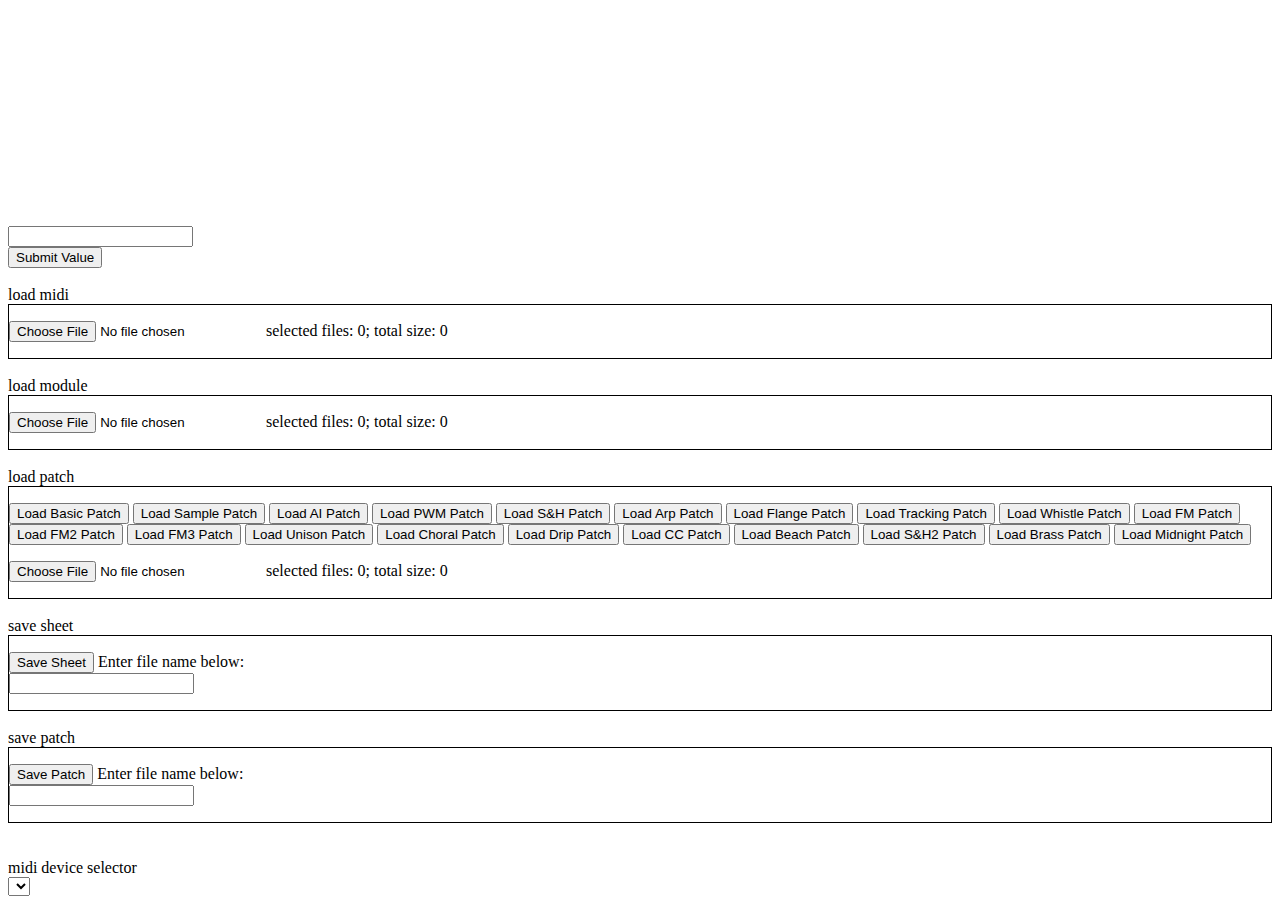
==== commit 891e854d: "added midnight sample patch" ====
--- a/sheet.html
+++ b/sheet.html
@@ -46,6 +46,7 @@
 var samplechoral = '{"voices":5, "mods":[{"type":"SynthModKeyboard" , "x":182 , "y":728.0374999999999 , "w":126 , "h":120.96000000000001 , "outnodes" : [{"mod":3 , "node":0} , {"mod":-1 , "node":-1} , {"mod":-1 , "node":-1}]}, {"type":"SynthGainContainer" , "x":654 , "y":504.0374999999999 , "w":141.12 , "h":131.04000000000002 , "outnodes" : [{"mod":12 , "node":6}] , "gain":0 , "mute":0}, {"type":"SpeakerMod" , "x":1874 , "y":388.03749999999997 , "w":100.80000000000001 , "h":100.80000000000001 , "outnodes" : []}, {"type":"SynthADSRContainer" , "x":318.20000000000005 , "y":648.0374999999999 , "w":302.40000000000003 , "h":201.60000000000002 , "outnodes" : [{"mod":1 , "node":4}] , "A":0.11503175821440688 , "D":0.20754763732161036 , "DV":0.6218478552136566 , "S":7.542011058888767 , "SV":0.20167880545105282 , "R":0.08404296961442123}, {"type":"AnalyserContainer" , "x":1662.8400000000001 , "y":388.03749999999997 , "w":201.60000000000002 , "h":201.60000000000002 , "outnodes" : [{"mod":2 , "node":0}]}, {"type":"SynthGainContainer" , "x":1513.44 , "y":388.03749999999997 , "w":141.12 , "h":131.04000000000002 , "outnodes" : [{"mod":4 , "node":0}] , "gain":0.6953774389221125 , "mute":0}, {"type":"SynthMultiOscContainer" , "x":142.15875000000005 , "y":388.03749999999997 , "w":352.80000000000007 , "h":120.96000000000001 , "outnodes" : [{"mod":10 , "node":0}] , "osc":"2" , "ratio":0.01 , "spread":[1, 1.01, 0.99]}, {"type":"TextField" , "x":237.46375 , "y":646.7199999999998 , "w":70.56 , "h":70.56 , "outnodes" : [{"mod":9 , "node":3}] , "val":0.015 , "digs":3}, {"type":"SynthModKeyboard" , "x":10 , "y":388.03749999999997 , "w":126 , "h":120.96000000000001 , "outnodes" : [{"mod":6 , "node":0} , {"mod":9 , "node":0} , {"mod":-1 , "node":-1}]}, {"type":"SynthMultiOscContainer" , "x":140.15875000000005 , "y":515.52 , "w":352.80000000000007 , "h":120.96000000000001 , "outnodes" : [{"mod":11 , "node":0}] , "osc":"0" , "ratio":0.015 , "spread":[1, 1.015, 0.985]}, {"type":"MergerMod" , "x":505.5487499999999 , "y":388.03749999999997 , "w":100.80000000000001 , "h":100.80000000000001 , "outnodes" : [{"mod":1 , "node":0}]}, {"type":"SynthGainContainer" , "x":502.5062499999999 , "y":504.48 , "w":141.12 , "h":131.04000000000002 , "outnodes" : [{"mod":10 , "node":2}] , "gain":0.36449431223406187 , "mute":0}, {"type":"SynthFilterContainer" , "x":624.0275000000001 , "y":862.0374999999999 , "w":604.8000000000001 , "h":201.60000000000002 , "outnodes" : [{"mod":17 , "node":0}] , "filter":"2" , "F":440 , "Q":0.17600000000000002 , "G":1}, {"type":"SynthModKeyboard" , "x":623.4637499999999 , "y":1069.52 , "w":126 , "h":120.96000000000001 , "outnodes" : [{"mod":14 , "node":0} , {"mod":15 , "node":0} , {"mod":-1 , "node":-1}]}, {"type":"TextField" , "x":759.4637499999999 , "y":1068.7199999999998 , "w":70.56 , "h":70.56 , "outnodes" : [{"mod":12 , "node":1}] , "val":440 , "digs":2}, {"type":"TextField" , "x":761.4637499999999 , "y":1144.7199999999998 , "w":70.56 , "h":70.56 , "outnodes" : [{"mod":16 , "node":0}] , "val":440 , "digs":1}, {"type":"TextFieldMulti" , "x":838.6374999999998 , "y":1069.6 , "w":100.80000000000001 , "h":100.80000000000001 , "outnodes" : [{"mod":12 , "node":3}] , "val":0.0004}, {"type":"FlangeMod" , "x":1241.8962500000002 , "y":862.0374999999999 , "w":141.12 , "h":131.04000000000002 , "outnodes" : [{"mod":22 , "node":6}] , "delay":"0.0013130282805081368"}, {"type":"SynthOscContainer" , "x":1030.6374999999998 , "y":1148.0375 , "w":352.80000000000007 , "h":120.96000000000001 , "outnodes" : [{"mod":19 , "node":0}] , "osc":"0"}, {"type":"SynthGainContainer" , "x":1240.50625 , "y":1008.48 , "w":141.12 , "h":131.04000000000002 , "outnodes" : [{"mod":17 , "node":1}] , "gain":0.1 , "mute":0}, {"type":"TextField" , "x":1159.46375 , "y":1070.7199999999998 , "w":70.56 , "h":70.56 , "outnodes" : [{"mod":19 , "node":4}] , "val":0.1 , "digs":1}, {"type":"SynthConvContainer" , "x":1512 , "y":526.0374999999999 , "w":100.80000000000001 , "h":100.80000000000001 , "outnodes" : [{"mod":5 , "node":0}]}, {"type":"SynthFilterContainer" , "x":898.0275000000001 , "y":388.03749999999997 , "w":604.8000000000001 , "h":201.60000000000002 , "outnodes" : [{"mod":21 , "node":0}] , "filter":"0" , "F":1320 , "Q":1 , "G":0}, {"type":"SynthModKeyboard" , "x":897.4637499999999 , "y":597.52 , "w":126 , "h":120.96000000000001 , "outnodes" : [{"mod":-1 , "node":-1} , {"mod":24 , "node":0} , {"mod":-1 , "node":-1}]}, {"type":"TextField" , "x":1029.46375 , "y":702.7199999999998 , "w":70.56 , "h":70.56 , "outnodes" : [{"mod":25 , "node":0}] , "val":440 , "digs":2}, {"type":"TextFieldMulti" , "x":1028.6374999999998 , "y":597.5999999999999 , "w":100.80000000000001 , "h":100.80000000000001 , "outnodes" : [{"mod":22 , "node":1}] , "val":3}, {"type":"TextField" , "x":953.4637499999999 , "y":1198.0375 , "w":70.56 , "h":70.56 , "outnodes" : [{"mod":18 , "node":0}] , "val":1 , "digs":2}]}';
 var sh2 = '{"voices":2, "mods":[{"type":"SynthModKeyboard" , "x":71 , "y":644.2874999999999 , "w":126 , "h":120.96000000000001 , "outnodes" : [{"mod":4 , "node":2} , {"mod":1 , "node":0} , {"mod":-1 , "node":-1}]}, {"type":"SynthOscContainer" , "x":393 , "y":574.2874999999999 , "w":352.80000000000007 , "h":120.96000000000001 , "outnodes" : [{"mod":8 , "node":1}] , "osc":"1"}, {"type":"SynthGainContainer" , "x":506 , "y":433.28749999999997 , "w":141.12 , "h":131.04000000000002 , "outnodes" : [{"mod":6 , "node":0}] , "gain":1e-8 , "mute":0}, {"type":"SpeakerMod" , "x":1859.4 , "y":668.2874999999999 , "w":100.80000000000001 , "h":100.80000000000001 , "outnodes" : []}, {"type":"SynthADSRContainer" , "x":71.20000000000005 , "y":433.28749999999997 , "w":302.40000000000003 , "h":201.60000000000002 , "outnodes" : [{"mod":2 , "node":4}] , "A":0.01 , "D":0.05 , "DV":1 , "S":5 , "SV":1 , "R":0.00001}, {"type":"AnalyserContainer" , "x":1736.8400000000001 , "y":442.2874999999999 , "w":201.60000000000002 , "h":201.60000000000002 , "outnodes" : [{"mod":3 , "node":0}]}, {"type":"SynthGainContainer" , "x":655.44 , "y":433.28749999999997 , "w":141.12 , "h":131.04000000000002 , "outnodes" : [{"mod":8 , "node":0}] , "gain":1 , "mute":0}, {"type":"WhiteNoiseContainer" , "x":391.3325 , "y":433.28749999999997 , "w":100.80000000000001 , "h":100.80000000000001 , "outnodes" : [{"mod":2 , "node":0}]}, {"type":"SHMod" , "x":787.4637499999999 , "y":599.2874999999999 , "w":100.80000000000001 , "h":100.80000000000001 , "outnodes" : [{"mod":20 , "node":0}]}, {"type":"SynthGainContainer" , "x":750.5062499999999 , "y":808.48 , "w":141.12 , "h":131.04000000000002 , "outnodes" : [{"mod":10 , "node":0}] , "gain":1e-8 , "mute":0}, {"type":"SynthGainContainer" , "x":910.5062499999999 , "y":798.48 , "w":141.12 , "h":131.04000000000002 , "outnodes" : [{"mod":14 , "node":6}] , "gain":0.5798309544390869 , "mute":0}, {"type":"SynthADSRContainer" , "x":304.68000000000006 , "y":925.1999999999998 , "w":302.40000000000003 , "h":201.60000000000002 , "outnodes" : [{"mod":9 , "node":4}] , "A":0.01 , "D":0.05 , "DV":0.7578310052305604 , "S":5 , "SV":0.7254789200963594 , "R":0.00001}, {"type":"SynthModKeyboard" , "x":54.46374999999989 , "y":921.52 , "w":126 , "h":120.96000000000001 , "outnodes" : [{"mod":19 , "node":0} , {"mod":11 , "node":2} , {"mod":-1 , "node":-1}]}, {"type":"MergerMod" , "x":1724.0700000000002 , "y":664.5999999999999 , "w":100.80000000000001 , "h":100.80000000000001 , "outnodes" : [{"mod":5 , "node":0}]}, {"type":"SynthFilterContainer" , "x":1102.0275000000001 , "y":780.1999999999998 , "w":604.8000000000001 , "h":201.60000000000002 , "outnodes" : [{"mod":13 , "node":2}] , "filter":"0" , "F":440.4972 , "Q":4.536015424527429 , "G":0}, {"type":"SynthModKeyboard" , "x":828.46375 , "y":991.52 , "w":126 , "h":120.96000000000001 , "outnodes" : [{"mod":16 , "node":0} , {"mod":-1 , "node":-1} , {"mod":-1 , "node":-1}]}, {"type":"TextField" , "x":978.6375 , "y":1009.7199999999999 , "w":70.56 , "h":70.56 , "outnodes" : [{"mod":17 , "node":0}] , "val":146.8324 , "digs":2}, {"type":"TextFieldMulti" , "x":1075.9850000000001 , "y":1007.5999999999999 , "w":100.80000000000001 , "h":100.80000000000001 , "outnodes" : [{"mod":14 , "node":1}] , "val":3}, {"type":"TextField" , "x":306.63750000000005 , "y":665.7199999999998 , "w":70.56 , "h":70.56 , "outnodes" : [{"mod":1 , "node":2}] , "val":3.5 , "digs":1}, {"type":"SynthOscContainer" , "x":273.6375 , "y":789.52 , "w":352.80000000000007 , "h":120.96000000000001 , "outnodes" : [{"mod":9 , "node":0}] , "osc":"2"}, {"type":"SynthGainContainer" , "x":858.5062499999999 , "y":433.28749999999997 , "w":141.12 , "h":131.04000000000002 , "outnodes" : [{"mod":24 , "node":6}] , "gain":0.22679580163799282 , "mute":0}, {"type":"SynthModKeyboard" , "x":918.46375 , "y":651.52 , "w":126 , "h":120.96000000000001 , "outnodes" : [{"mod":22 , "node":0} , {"mod":-1 , "node":-1} , {"mod":-1 , "node":-1}]}, {"type":"TextField" , "x":1070.6375 , "y":661.7199999999999 , "w":70.56 , "h":70.56 , "outnodes" : [{"mod":23 , "node":0}] , "val":146.8324 , "digs":2}, {"type":"TextFieldMulti" , "x":1149.9850000000001 , "y":662.5999999999999 , "w":100.80000000000001 , "h":100.80000000000001 , "outnodes" : [{"mod":24 , "node":1}] , "val":16}, {"type":"SynthFilterContainer" , "x":1034.0275 , "y":433.28749999999997 , "w":604.8000000000001 , "h":201.60000000000002 , "outnodes" : [{"mod":13 , "node":0}] , "filter":"0" , "F":2349.3184 , "Q":1 , "G":0}]}';
 var samplebrass = '{"voices":1, "mods":[{"type":"SynthModKeyboard" , "x":187.46375 , "y":433.28749999999997 , "w":126 , "h":120.96000000000001 , "outnodes" : [{"mod":13 , "node":0} , {"mod":-1 , "node":-1} , {"mod":-1 , "node":-1}]}, {"type":"SynthGainContainer" , "x":704.5062499999999 , "y":433.28749999999997 , "w":141.12 , "h":131.04000000000002 , "outnodes" : [{"mod":2 , "node":0}] , "gain":1e-8 , "mute":0}, {"type":"SynthGainContainer" , "x":861.5062499999999 , "y":433.28749999999997 , "w":141.12 , "h":131.04000000000002 , "outnodes" : [{"mod":6 , "node":6}] , "gain":0.3578098110461043 , "mute":0}, {"type":"AnalyserContainer" , "x":1633.9387500000003 , "y":433.28749999999997 , "w":201.60000000000002 , "h":201.60000000000002 , "outnodes" : [{"mod":4 , "node":0}]}, {"type":"SpeakerMod" , "x":1844.1125000000002 , "y":433.28749999999997 , "w":100.80000000000001 , "h":100.80000000000001 , "outnodes" : []}, {"type":"SynthADSRContainer" , "x":397.68000000000006 , "y":900.1999999999998 , "w":302.40000000000003 , "h":201.60000000000002 , "outnodes" : [{"mod":1 , "node":4}] , "A":0.04 , "D":0.1263867332468413 , "DV":0.676661985065384 , "S":10 , "SV":0.6729577894012452 , "R":1}, {"type":"SynthFilterContainer" , "x":1012.0275000000001 , "y":433.28749999999997 , "w":604.8000000000001 , "h":201.60000000000002 , "outnodes" : [{"mod":3 , "node":0}] , "filter":"0" , "F":10 , "Q":0.0001 , "G":40}, {"type":"SynthModKeyboard" , "x":745.4637499999999 , "y":728.52 , "w":126 , "h":120.96000000000001 , "outnodes" : [{"mod":10 , "node":2} , {"mod":8 , "node":0} , {"mod":-1 , "node":-1}]}, {"type":"TextField" , "x":801.6374999999998 , "y":858.7199999999998 , "w":70.56 , "h":70.56 , "outnodes" : [{"mod":9 , "node":0}] , "val":311.1272 , "digs":2}, {"type":"TextFieldMulti" , "x":879.9850000000001 , "y":858.5999999999999 , "w":100.80000000000001 , "h":100.80000000000001 , "outnodes" : [{"mod":10 , "node":1}] , "val":2}, {"type":"SynthENVLPContainer" , "x":884.8537500000002 , "y":649.1999999999998 , "w":302.40000000000003 , "h":201.60000000000002 , "outnodes" : [{"mod":6 , "node":1}] , "SV":1269.9819379756075 , "A":0.5 , "AV":3840.2889923902653 , "D":0.18839095925231067 , "DV":3840.2889923902735}, {"type":"TextField" , "x":319.63750000000005 , "y":898.7199999999998 , "w":70.56 , "h":70.56 , "outnodes" : [{"mod":5 , "node":3}] , "val":0.04 , "digs":2}, {"type":"TextField" , "x":930.6375 , "y":570.7199999999998 , "w":70.56 , "h":70.56 , "outnodes" : [{"mod":10 , "node":4}] , "val":0.5 , "digs":1}, {"type":"SynthOscContainer" , "x":325.6375 , "y":433.28749999999997 , "w":352.80000000000007 , "h":120.96000000000001 , "outnodes" : [{"mod":1 , "node":0}] , "osc":"2"}, {"type":"SynthOscContainer" , "x":7.6375000000000455 , "y":641.52 , "w":352.80000000000007 , "h":120.96000000000001 , "outnodes" : [{"mod":16 , "node":0}] , "osc":"0"}, {"type":"SynthModKeyboard" , "x":1 , "y":503.52 , "w":126 , "h":120.96000000000001 , "outnodes" : [{"mod":-1 , "node":-1} , {"mod":14 , "node":0} , {"mod":-1 , "node":-1}]}, {"type":"SynthGainContainer" , "x":386.5062499999999 , "y":575.48 , "w":141.12 , "h":131.04000000000002 , "outnodes" : [{"mod":13 , "node":1}] , "gain":311.1272 , "mute":0}, {"type":"TextField" , "x":290.63750000000005 , "y":561.7199999999998 , "w":70.56 , "h":70.56 , "outnodes" : [{"mod":16 , "node":2}] , "val":5000 , "digs":4}, {"type":"TextField" , "x":223.63750000000005 , "y":775.7199999999998 , "w":70.56 , "h":70.56 , "outnodes" : [{"mod":19 , "node":0}] , "val":311.1272 , "digs":2}, {"type":"TextFieldMulti" , "x":311.9850000000001 , "y":770.5999999999999 , "w":100.80000000000001 , "h":100.80000000000001 , "outnodes" : [{"mod":16 , "node":4}] , "val":1}, {"type":"SynthModKeyboard" , "x":83.46375 , "y":776.52 , "w":126 , "h":120.96000000000001 , "outnodes" : [{"mod":18 , "node":0} , {"mod":-1 , "node":-1} , {"mod":-1 , "node":-1}]}, {"type":"SynthModKeyboard" , "x":262.46375 , "y":978.52 , "w":126 , "h":120.96000000000001 , "outnodes" : [{"mod":5 , "node":2} , {"mod":-1 , "node":-1} , {"mod":-1 , "node":-1}]}]}';
+var samplemidgnight = '{"voices":1, "mods":[{"type":"SynthModKeyboard" , "x":10 , "y":517.2874999999999 , "w":126 , "h":120.96000000000001 , "outnodes" : [{"mod":20 , "node":0} , {"mod":14 , "node":0} , {"mod":-1 , "node":-1}]}, {"type":"SynthGainContainer" , "x":1176 , "y":433.28749999999997 , "w":141.12 , "h":131.04000000000002 , "outnodes" : [{"mod":5 , "node":0}] , "gain":1e-8 , "mute":0}, {"type":"SpeakerMod" , "x":1674.4 , "y":433.28749999999997 , "w":100.80000000000001 , "h":100.80000000000001 , "outnodes" : []}, {"type":"SynthADSRContainer" , "x":670.2 , "y":896.0875000000001 , "w":302.40000000000003 , "h":201.60000000000002 , "outnodes" : [{"mod":1 , "node":4}] , "A":0.0001 , "D":0.05 , "DV":0.5 , "S":5 , "SV":0.1 , "R":0.00001}, {"type":"AnalyserContainer" , "x":1685.8400000000001 , "y":687.2874999999999 , "w":201.60000000000002 , "h":201.60000000000002 , "outnodes" : [{"mod":2 , "node":0}]}, {"type":"SynthGainContainer" , "x":1332.44 , "y":433.28749999999997 , "w":141.12 , "h":131.04000000000002 , "outnodes" : [{"mod":6 , "node":6}] , "gain":0.42942953472126005 , "mute":0}, {"type":"SynthFilterContainer" , "x":1068.0275000000001 , "y":724.2874999999999 , "w":604.8000000000001 , "h":201.60000000000002 , "outnodes" : [{"mod":4 , "node":0}] , "filter":"0" , "F":932.3264 , "Q":8 , "G":0}, {"type":"SynthModKeyboard" , "x":1006.4637499999999 , "y":947.52 , "w":126 , "h":120.96000000000001 , "outnodes" : [{"mod":8 , "node":0} , {"mod":-1 , "node":-1} , {"mod":-1 , "node":-1}]}, {"type":"TextField" , "x":1157.6374999999998 , "y":955.7199999999998 , "w":70.56 , "h":70.56 , "outnodes" : [{"mod":9 , "node":0}] , "val":233.0816 , "digs":2}, {"type":"TextFieldMulti" , "x":1251.9850000000001 , "y":952.5999999999999 , "w":100.80000000000001 , "h":100.80000000000001 , "outnodes" : [{"mod":6 , "node":1}] , "val":4}, {"type":"SynthModKeyboard" , "x":506.46375 , "y":896.52 , "w":126 , "h":120.96000000000001 , "outnodes" : [{"mod":3 , "node":0} , {"mod":-1 , "node":-1} , {"mod":-1 , "node":-1}]}, {"type":"MergerMod" , "x":1063.0700000000002 , "y":433.28749999999997 , "w":100.80000000000001 , "h":100.80000000000001 , "outnodes" : [{"mod":1 , "node":0}]}, {"type":"SynthGainContainer" , "x":521.5062499999999 , "y":433.28749999999997 , "w":141.12 , "h":131.04000000000002 , "outnodes" : [{"mod":11 , "node":0}] , "gain":0.12891551261528017 , "mute":0}, {"type":"SynthGainContainer" , "x":481.5062499999999 , "y":583.48 , "w":141.12 , "h":131.04000000000002 , "outnodes" : [{"mod":11 , "node":2}] , "gain":0.07639438192016602 , "mute":0}, {"type":"SynthPWMContainer" , "x":151.81124999999997 , "y":575.52 , "w":302.40000000000003 , "h":120.96000000000001 , "outnodes" : [{"mod":13 , "node":0}] , "width":"0.2746972870921345"}, {"type":"SynthOscContainer" , "x":98.63750000000005 , "y":858.52 , "w":352.80000000000007 , "h":120.96000000000001 , "outnodes" : [{"mod":17 , "node":0}] , "osc":"0"}, {"type":"TextField" , "x":25.637500000000003 , "y":758.7199999999999 , "w":70.56 , "h":70.56 , "outnodes" : [{"mod":15 , "node":0}] , "val":2 , "digs":1}, {"type":"SynthGainContainer" , "x":329.50625 , "y":715.4799999999999 , "w":141.12 , "h":131.04000000000002 , "outnodes" : [{"mod":14 , "node":1}] , "gain":2.7024509369442553 , "mute":0}, {"type":"TextField" , "x":217.6375 , "y":742.7199999999999 , "w":70.56 , "h":70.56 , "outnodes" : [{"mod":17 , "node":2}] , "val":4 , "digs":1}, {"type":"TextField" , "x":78.63749999999999 , "y":670.7199999999999 , "w":70.56 , "h":70.56 , "outnodes" : [{"mod":14 , "node":2}] , "val":1.001 , "digs":3}, {"type":"SynthPWMContainer" , "x":179.81124999999997 , "y":433.28749999999997 , "w":302.40000000000003 , "h":120.96000000000001 , "outnodes" : [{"mod":12 , "node":0}] , "width":"0.09326065196737396"}, {"type":"TextField" , "x":64.63749999999999 , "y":433.28749999999997 , "w":70.56 , "h":70.56 , "outnodes" : [{"mod":20 , "node":2}] , "val":4 , "digs":1}, {"type":"SynthOscContainer" , "x":652.6375 , "y":584.52 , "w":352.80000000000007 , "h":120.96000000000001 , "outnodes" : [{"mod":24 , "node":0}] , "osc":"2"}, {"type":"SynthModKeyboard" , "x":611.46375 , "y":729.52 , "w":126 , "h":120.96000000000001 , "outnodes" : [{"mod":22 , "node":0} , {"mod":-1 , "node":-1} , {"mod":-1 , "node":-1}]}, {"type":"SynthGainContainer" , "x":867.5062499999999 , "y":445.4799999999999 , "w":141.12 , "h":131.04000000000002 , "outnodes" : [{"mod":11 , "node":1}] , "gain":1 , "mute":0}, {"type":"TextField" , "x":1408.6374999999998 , "y":945.7199999999998 , "w":70.56 , "h":70.56 , "outnodes" : [{"mod":6 , "node":3}] , "val":8 , "digs":1}]}';
 //default config:
 var modsaveteststring = '[{"type":"SynthModKeyboard" , "x":10 , "y":388.03749999999997 , "w":126 , "h":120.96000000000001 , "outnodes" : [{"mod":1 , "node":0} , {"mod":4 , "node":2}]}, {"type":"SynthOscContainer" , "x":144 , "y":388.03749999999997 , "w":352.80000000000007 , "h":120.96000000000001 , "outnodes" : [{"mod":2 , "node":0}] , "osc":"2"}, {"type":"SynthGainContainer" , "x":506 , "y":388.03749999999997 , "w":141.12 , "h":131.04000000000002 , "outnodes" : [{"mod":6 , "node":0}] , "gain":0}, {"type":"SpeakerMod" , "x":1014.4000000000001 , "y":388.03749999999997 , "w":100.80000000000001 , "h":100.80000000000001 , "outnodes" : []}, {"type":"SynthADSRContainer" , "x":168.20000000000005 , "y":517.8375000000001 , "w":302.40000000000003 , "h":201.60000000000002 , "outnodes" : [{"mod":2 , "node":4}] , "A":0.01 , "D":0.05 , "DV":0.5 , "S":5 , "SV":0.1 , "R":0.00001}, {"type":"AnalyserContainer" , "x":804.8400000000001 , "y":388.03749999999997 , "w":201.60000000000002 , "h":201.60000000000002 , "outnodes" : [{"mod":3 , "node":0}]}, {"type":"SynthGainContainer" , "x":655.44 , "y":388.03749999999997 , "w":141.12 , "h":131.04000000000002 , "outnodes" : [{"mod":5 , "node":0}] , "gain":1}]';
 var lastgenr = '1.2.0: Fs4+v=100, Cs4+v=100, An3+v=100; 2.0.0: Gs1+v=100, Gs2+v=100, Fs3+v=100; 2.2.0: Cn4+v=100; 3.0.0: Fs1+v=0, Fs2+v=0, Cs4+v=0, An3+v=0, Fs3+v=0, Fs4+v=0, Cs4+v=0, An3+v=0, Gs1+v=0, Gs2+v=0, Fs3+v=0, Cn4+v=0, An1+v=100, An2+v=100, Fs3+v=100, Cs3+v=100; 3.1.0: Cs4+v=100; 3.2.0: En4+v=100, Fs3+v=100; 3.3.0: Cs4+v=100; 4.0.0: An1+v=0, An2+v=0, Fs3+v=0, Cs3+v=0, Cs4+v=0, En4+v=0, Fs3+v=0, Cs4+v=0, Gs1+v=100, Gs2+v=100, Ds4+v=100, Gs3+v=100, En3+v=100; 4.2.0: Bn3+v=100, Gs3+v=100; 5.0.0: Gs1+v=0, Gs2+v=0, Ds4+v=0, Gs3+v=0, En3+v=0, Bn3+v=0, Gs3+v=0, Fs1+v=100, Fs2+v=100, An3+v=100, Fs3+v=100, Dn3+v=100; 5.2.0: Dn3+v=100; 6.0.0: Fs1+v=0, Fs2+v=0, An3+v=0, Fs3+v=0, Dn3+v=0, Dn3+v=0, Fn1+v=100, Fn2+v=100, Gs3+v=100, Fn3+v=100, Cs3+v=100; 6.2.0: Cs3+v=100; 7.0.0: Fn1+v=0, Fn2+v=0, Gs3+v=0, Fn3+v=0, Cs3+v=0, Cs3+v=0, Ds1+v=100, Ds2+v=100, An3+v=100, Fs3+v=100, Ds3+v=100, Cn3+v=100; 7.2.0: Fs3+v=100, Ds3+v=100; 8.0.0: Ds1+v=0, Ds2+v=0, An3+v=0, Fs3+v=0, Ds3+v=0, Cn3+v=0, Fs3+v=0, Ds3+v=0, Cs1+v=100, Cs2+v=100, Fs3+v=100, Fn3+v=100, Bn2+v=100; 8.2.0: Gs3+v=100, Fn3+v=100; 9.0.0: Cs1+v=0, Cs2+v=0, Fs3+v=0, Fn3+v=0, Bn2+v=0, Gs3+v=0, Fn3+v=0, Fs1+v=100, Fs2+v=100, An3+v=100, Fs3+v=100, Cs3+v=100; 9.1.0: Cs4+v=100; 9.2.0: Fs1+v=0, Fs2+v=0, An3+v=0, Fs3+v=0, Cs3+v=0, Cs4+v=0, An1+v=100, An2+v=100, Cn4+v=100, An3+v=100, En3+v=100; 9.3.0: Bn3+v=100; 10.0.0: An1+v=0, An2+v=0, Cn4+v=0, An3+v=0, En3+v=0, Bn3+v=0, Cn2+v=100, Cn3+v=100, Cn4+v=100, Fs3+v=100, Ds3+v=100; 10.0.5: Bn3+v=100; 10.1.0: An3+v=100; 10.1.5: Cs3+v=100; 10.2.0: Cn2+v=0, Cn3+v=0, Cn4+v=0, Fs3+v=0, Ds3+v=0, Bn3+v=0, An3+v=0, Cs3+v=0, Cs2+v=100, Cs3+v=100, Gs3+v=100, Fn3+v=100; 10.2.33: Gs2+v=100, Bn3+v=100; 10.2.67: Gs3+v=100, Cs4+v=100, Gs3+v=100; 10.3.0: Bn3+v=100, Fn4+v=100; 10.3.33: Cs4+v=100, Gs4+v=100; 10.3.67: Fn4+v=100, Bn4+v=100; 11.0.0: Cs2+v=0, Cs3+v=0, Gs3+v=0, Fn3+v=0, Gs2+v=0, Bn3+v=0, Gs3+v=0, Cs4+v=0, Gs3+v=0, Bn3+v=0, Fn4+v=0, Cs4+v=0, Gs4+v=0, Fn4+v=0, Bn4+v=0, Fs3+v=100, Fs2+v=100, An4+v=100, Fs4+v=100, Cs4+v=100, An3+v=100; 11.1.0: Fs1+v=100, Bn4+v=100; 11.2.0: Fs3+v=0, Fs2+v=0, An4+v=0, Fs4+v=0, Cs4+v=0, An3+v=0, Fs1+v=0, Bn4+v=0, En1+v=100, En2+v=100, Gs4+v=100, En4+v=100, Bn3+v=100, Gs3+v=100; 11.3.0: Cs2+v=100, Fs4+v=100, Gs3+v=100; 12.0.0: En1+v=0, En2+v=0, Gs4+v=0, En4+v=0, Bn3+v=0, Gs3+v=0, Cs2+v=0, Fs4+v=0, Gs3+v=0, Gs1+v=100, Gs2+v=100, Bn4+v=100, En4+v=100, Bn3+v=100; 12.1.0: Gs2+v=100, En4+v=100, Bn3+v=100; 12.2.0: An1+v=100, An2+v=100, En5+v=100, Bn4+v=100, An4+v=100, En4+v=100; 12.3.0: An2+v=100; 12.3.2: En3+v=100; 12.3.4: An3+v=100; 12.3.6: Bn3+v=100; 12.3.8: En4+v=100; 13.0.0: sig: 6/4; 13.0.0: An3+v=100; 13.0.2: En4+v=100; 13.0.4: An4+v=100; 13.0.6: Bn4+v=100; 13.0.8: En5+v=100; 13.2.0: Bn5+v=100, Gs5+v=100, En5+v=100, An4+v=100; 13.4.0: Gs1+v=0, Gs2+v=0, Bn4+v=0, En4+v=0, Bn3+v=0, Gs2+v=0, En4+v=0, Bn3+v=0, An1+v=0, An2+v=0, En5+v=0, Bn4+v=0, An4+v=0, En4+v=0, An2+v=0, En3+v=0, An3+v=0, Bn3+v=0, En4+v=0, An3+v=0, En4+v=0, An4+v=0, Bn4+v=0, En5+v=0, Bn5+v=0, Gs5+v=0, En5+v=0, An4+v=0, Cs5+v=100, Cs4+v=100; 13.5.0: Ds5+v=100, Ds4+v=100; 14.0.0: sig: 4/4; 14.0.0: Cs5+v=0, Cs4+v=0, Ds5+v=0, Ds4+v=0, Ds1+v=100, Ds2+v=100, Fn5+v=100, Cs5+v=100, Gs4+v=100, Fn4+v=100; 14.1.0: Cs5+v=100, Gs4+v=100, Cs4+v=100; 14.2.0: Ds1+v=0, Ds2+v=0, Fn5+v=0, Cs5+v=0, Gs4+v=0, Fn4+v=0, Cs5+v=0, Gs4+v=0, Cs4+v=0, En1+v=100, En2+v=100, Ds5+v=100, Bn4+v=100, Gs4+v=100, Ds4+v=100; 14.3.0: En3+v=100; 14.3.25: Gs3+v=100; 14.3.5: Bn3+v=100; 14.3.75: Cs4+v=100; 15.0.0: sig: 6/4; 15.0.0: En1+v=0, En2+v=0, Ds5+v=0, Bn4+v=0, Gs4+v=0, Ds4+v=0, En3+v=0, Gs3+v=0, Bn3+v=0, Cs4+v=0, Cs4+v=100, Fs4+v=100; 15.0.5: Gs4+v=100; 15.1.0: As4+v=100; 15.1.5: Fs4+v=100; 15.2.0: Gs4+v=100, Fs4+v=100, Cs4+v=100; 15.3.0: En3+v=100; 15.4.0: En2+v=100, Cs5+v=100, Cs4+v=100; 15.5.0: Ds5+v=100, Ds4+v=100; 16.0.0: sig: 2/4; 16.0.0: Cs4+v=0, Fs4+v=0, Gs4+v=0, As4+v=0, Fs4+v=0, Gs4+v=0, Fs4+v=0, Cs4+v=0, En3+v=0, En2+v=0, Cs5+v=0, Cs4+v=0, Ds5+v=0, Ds4+v=0, Ds2+v=100, Ds1+v=100, Fn5+v=100, Cs5+v=100, Gs4+v=100, Fn4+v=100; 16.1.0: Cs5+v=100, Gs4+v=100, Cs4+v=100; 17.0.0: sig: 4/4; 17.0.0: Ds2+v=0, Ds1+v=0, Fn5+v=0, Cs5+v=0, Gs4+v=0, Fn4+v=0, Cs5+v=0, Gs4+v=0, Cs4+v=0, En2+v=100, En1+v=100, Bn4+v=100, Bn3+v=100; 17.0.33: Gs4+v=100; 17.0.67: Ds4+v=100; 17.1.0: Bn3+v=100; 17.1.33: Gs3+v=100; 17.1.67: Ds3+v=100; 17.2.0: En2+v=0, En1+v=0, Bn4+v=0, Bn3+v=0, Gs4+v=0, Ds4+v=0, Bn3+v=0, Gs3+v=0, Ds3+v=0, As4+v=100, Cs4+v=100; 17.2.33: Fs4+v=100; 17.2.67: Cs4+v=100; 17.3.0: As3+v=100; 17.3.33: Fs3+v=100; 17.3.67: Cs3+v=100; 18.0.0: As4+v=0, Cs4+v=0, Fs4+v=0, Cs4+v=0, As3+v=0, Fs3+v=0, Cs3+v=0, Gs4+v=100; 18.0.33: En4+v=100; 18.0.67: Bn3+v=100; 18.1.0: Gs3+v=100; 18.1.33: En3+v=100; 18.1.67: Bn2+v=100; 18.2.0: Gs4+v=0, En4+v=0, Bn3+v=0, Gs3+v=0, En3+v=0, Bn2+v=0, As3+v=100; 18.2.33: Fs3+v=100; 18.2.67: Cs3+v=100; 18.3.0: Bn2+v=100; 18.3.33: Gs2+v=100; 18.3.67: Ds2+v=100; 19.0.0: As3+v=0, Fs3+v=0, Cs3+v=0, Bn2+v=0, Gs2+v=0, Ds2+v=0, En2+v=100, Ds4+v=100; 19.0.33: Bn2+v=100; 19.0.67: En3+v=100; 19.1.0: Fs3+v=100; 19.1.33: Gs3+v=100; 19.1.67: Bn3+v=100; 19.2.0: En2+v=0, Ds4+v=0, Bn2+v=0, En3+v=0, Fs3+v=0, Gs3+v=0, Bn3+v=0, Bn2+v=100, Fs4+v=100; 19.2.33: Fs3+v=100; 19.2.67: As3+v=100; 19.3.0: Bn3+v=100; 19.3.33: Cs4+v=100; 19.3.67: Ds4+v=100; 20.0.0: Bn2+v=0, Fs4+v=0, Fs3+v=0, As3+v=0, Bn3+v=0, Cs4+v=0, Ds4+v=0, Dn2+v=100, An4+v=100, Fn4+v=100; 20.0.5: As4+v=100; 20.1.0: Cn5+v=100; 20.1.5: Dn5+v=100; 20.2.0: Cn5+v=100; 20.2.5: As4+v=100; 20.3.0: An4+v=100; 20.3.5: As4+v=100; 21.0.0: Dn2+v=0, An4+v=0, Fn4+v=0, As4+v=0, Cn5+v=0, Dn5+v=0, Cn5+v=0, As4+v=0, An4+v=0, As4+v=0, An4+v=100; 21.0.5: As4+v=100; 21.1.0: Cn5+v=100; 21.1.5: Dn5+v=100; 21.2.0: Cn5+v=100; 21.2.5: As4+v=100; 21.3.0: An4+v=100; 21.3.5: Gn4+v=100; 22.0.0: An4+v=0, As4+v=0, Cn5+v=0, Dn5+v=0, Cn5+v=0, As4+v=0, An4+v=0, Gn4+v=0, En4+v=100, As3+v=100, Dn3+v=100, An4+v=100; 22.0.5: As4+v=100; 22.1.0: Cn5+v=100; 22.1.5: Dn5+v=100; 22.2.0: Cn5+v=100; 22.2.5: As4+v=100; 22.3.0: An4+v=100; 22.3.5: As4+v=100; 23.0.0: En4+v=0, As3+v=0, Dn3+v=0, An4+v=0, As4+v=0, Cn5+v=0, Dn5+v=0, Cn5+v=0, As4+v=0, An4+v=0, As4+v=0, An4+v=100; 23.0.5: As4+v=100; 23.1.0: Bn1+v=100, Cn5+v=100; 23.1.33: Fs2+v=100; 23.1.5: Dn5+v=100; 23.1.67: Ds3+v=100; 23.2.0: Fs3+v=100, Ds3+v=100, Fs2+v=100, Bn1+v=100, Cn5+v=100; 23.2.5: As4+v=100; 23.3.0: An4+v=100; 23.3.5: Gn4+v=100; 24.0.0: An4+v=0, As4+v=0, Bn1+v=0, Cn5+v=0, Fs2+v=0, Dn5+v=0, Ds3+v=0, Fs3+v=0, Ds3+v=0, Fs2+v=0, Bn1+v=0, Cn5+v=0, As4+v=0, An4+v=0, Gn4+v=0, Dn2+v=100, An4+v=100; 24.0.5: As4+v=100; 24.0.67: Dn4+v=100; 24.0.83: Fn4+v=100; 24.1.0: Cn5+v=100; 24.1.5: Dn5+v=100; 24.1.67: Dn4+v=100; 24.1.83: Fn4+v=100; 24.2.0: Cn5+v=100; 24.2.5: As4+v=100; 24.2.67: Dn4+v=100; 24.2.83: Fn4+v=100; 24.3.0: An4+v=100; 24.3.5: As4+v=100; 24.3.67: Dn4+v=100; 24.3.83: Fn4+v=100; 25.0.0: Dn2+v=0, An4+v=0, As4+v=0, Dn4+v=0, Fn4+v=0, Cn5+v=0, Dn5+v=0, Dn4+v=0, Fn4+v=0, Cn5+v=0, As4+v=0, Dn4+v=0, Fn4+v=0, An4+v=0, As4+v=0, Dn4+v=0, Fn4+v=0, An4+v=100; 25.0.5: As4+v=100; 25.0.67: Dn4+v=100; 25.0.83: Fn4+v=100; 25.1.0: Cn5+v=100; 25.1.5: Dn5+v=100; 25.1.67: Dn4+v=100; 25.1.83: Fn4+v=100; 25.2.0: Cn5+v=100; 25.2.5: As4+v=100; 25.2.67: Dn4+v=100; 25.2.83: Fn4+v=100; 25.3.0: An4+v=100; 25.3.5: Gn4+v=100; 25.3.67: Dn4+v=100; 25.3.83: Fn4+v=100; 26.0.0: An4+v=0, As4+v=0, Dn4+v=0, Fn4+v=0, Cn5+v=0, Dn5+v=0, Dn4+v=0, Fn4+v=0, Cn5+v=0, As4+v=0, Dn4+v=0, Fn4+v=0, An4+v=0, Gn4+v=0, Dn4+v=0, Fn4+v=0, Dn2+v=100, An4+v=100; 26.0.25: As4+v=100; 26.0.5: As3+v=100; 26.0.75: En4+v=100; 26.1.0: Cn5+v=100; 26.1.25: Dn5+v=100; 26.1.5: Dn4+v=100; 26.1.75: Gn4+v=100; 26.2.0: Cn5+v=100; 26.2.25: As4+v=100; 26.2.5: En5+v=100; 26.2.75: An5+v=100; 26.3.0: An4+v=100; 26.3.25: As4+v=100; 26.3.5: As5+v=100; 26.3.75: En6+v=100; 27.0.0: Dn2+v=0, An4+v=0, As4+v=0, As3+v=0, En4+v=0, Cn5+v=0, Dn5+v=0, Dn4+v=0, Gn4+v=0, Cn5+v=0, As4+v=0, En5+v=0, An5+v=0, An4+v=0, As4+v=0, As5+v=0, En6+v=0, An4+v=100; 27.0.5: As4+v=100; 27.1.0: Cn5+v=100; 27.1.5: Dn5+v=100; 27.2.0: Cn5+v=100; 27.2.5: As4+v=100; 27.3.0: An4+v=100; 27.3.5: Gn4+v=100; 28.0.0: An4+v=0, As4+v=0, Cn5+v=0, Dn5+v=0, Cn5+v=0, As4+v=0, An4+v=0, Gn4+v=0, Fs4+v=100, Cs4+v=100, An3+v=100, Cs5+v=100; 28.2.0: Fs5+v=100; 29.0.0: Fs4+v=0, Cs4+v=0, An3+v=0, Cs5+v=0, Fs5+v=0, Fs4+v=100, Cs4+v=100, Gs3+v=100; 29.2.0: Cn5+v=100; 30.0.0: Fs4+v=0, Cs4+v=0, Gs3+v=0, Cn5+v=0, Fs4+v=100, Cs4+v=100, An3+v=100; 30.1.0: Cs5+v=100; 30.2.0: En5+v=100; 30.3.0: Cs5+v=100; 31.0.0: Fs4+v=0, Cs4+v=0, An3+v=0, Cs5+v=0, En5+v=0, Cs5+v=0, En4+v=100, Cs4+v=100, Ds5+v=100; 31.2.0: Bn4+v=100; 32.0.0: En4+v=0, Cs4+v=0, Ds5+v=0, Bn4+v=0, An3+v=100, Dn3+v=100, An4+v=100, Fs4+v=100; 33.0.0: An3+v=0, Dn3+v=0, An4+v=0, Fs4+v=0, Gs3+v=100, Cs3+v=100, Gs4+v=100, Fn4+v=100; 34.0.0: Gs3+v=0, Cs3+v=0, Gs4+v=0, Fn4+v=0, Fs3+v=100, Cn3+v=100, An4+v=100, Ds4+v=100; 34.2.0: Fs4+v=100; 35.0.0: Fs3+v=0, Cn3+v=0, An4+v=0, Ds4+v=0, Fs4+v=0, Fn3+v=100, Cs3+v=100, Fs4+v=100, Bn3+v=100; 35.3.0: Gs4+v=100; 36.0.0: Fn3+v=0, Cs3+v=0, Fs4+v=0, Bn3+v=0, Gs4+v=0, Cs4+v=100, Fs3+v=100, An4+v=100; 36.1.0: Cs5+v=100; 36.1.5: An2+v=100; 36.2.0: Cn4+v=100, Fs3+v=100, Cn5+v=100, Ds4+v=100; 36.3.5: Bn4+v=100; 37.0.0: Cs4+v=0, Fs3+v=0, An4+v=0, Cs5+v=0, An2+v=0, Cn4+v=0, Fs3+v=0, Cn5+v=0, Ds4+v=0, Bn4+v=0, An3+v=100, Cn3+v=100, Cn5+v=100, Ds4+v=100; 37.0.5: Bn4+v=100; 37.1.0: Fs3+v=100, An4+v=100, Cn4+v=100; 37.1.5: Cs4+v=100; 37.2.0: Bn3+v=100, Cs3+v=100, Gs4+v=100, Fn4+v=100, Dn4+v=100; 37.3.0: Cs2+v=100, Cs4+v=100; 38.0.0: An3+v=0, Cn3+v=0, Cn5+v=0, Ds4+v=0, Bn4+v=0, Fs3+v=0, An4+v=0, Cn4+v=0, Cs4+v=0, Bn3+v=0, Cs3+v=0, Gs4+v=0, Fn4+v=0, Dn4+v=0, Cs2+v=0, Cs4+v=0, Fs2+v=100, Fs1+v=100, An4+v=100, En4+v=100, Cs4+v=100; 38.0.67: Cs3+v=100; 38.1.0: Fs3+v=100, Bn4+v=100, Fs4+v=100, En4+v=100; 38.1.33: An3+v=100; 38.1.67: Cs4+v=100; 38.2.0: En2+v=100, En1+v=100, Gs4+v=100, Ds4+v=100, Cs4+v=100, Bn3+v=100; 38.2.67: Cs3+v=100; 38.3.0: En3+v=100; 38.3.33: Gs3+v=100; 38.3.5: Fs4+v=100; 38.3.67: Bn3+v=100; 39.0.0: Fs2+v=0, Fs1+v=0, An4+v=0, En4+v=0, Cs4+v=0, Cs3+v=0, Fs3+v=0, Bn4+v=0, Fs4+v=0, En4+v=0, An3+v=0, Cs4+v=0, En2+v=0, En1+v=0, Gs4+v=0, Ds4+v=0, Cs4+v=0, Bn3+v=0, Cs3+v=0, En3+v=0, Gs3+v=0, Fs4+v=0, Bn3+v=0, Gs2+v=100, Gs1+v=100, Bn4+v=100, Fs4+v=100, Ds4+v=100, Bn3+v=100; 39.0.5: Bn2+v=100; 39.0.67: En3+v=100; 39.0.83: Gs3+v=100; 39.1.0: Gs2+v=100, En5+v=100, En4+v=100; 39.2.0: An2+v=100, An1+v=100, En6+v=100, Bn5+v=100, An5+v=100, En5+v=100; 39.3.0: Gs2+v=0, Gs1+v=0, Bn4+v=0, Fs4+v=0, Ds4+v=0, Bn3+v=0, Bn2+v=0, En3+v=0, Gs3+v=0, Gs2+v=0, En5+v=0, En4+v=0, An2+v=0, An1+v=0, En6+v=0, Bn5+v=0, An5+v=0, En5+v=0, En4+v=100, Bn3+v=100, Gs3+v=100, Ds5+v=100, Bn4+v=100, Fs4+v=100; 39.3.5: Bn3+v=100, Fs3+v=100, Ds3+v=100, As4+v=100, Fs4+v=100, Cs4+v=100; 40.0.0: sig: 6/4; 40.0.0: Ds6+v=100, Bn5+v=100, Fs5+v=100, En5+v=100, Bn4+v=100, Gs4+v=100; 40.0.5: As5+v=100, Fs5+v=100, Cs5+v=100, Bn4+v=100, Fs4+v=100, Ds4+v=100; 40.1.0: Ds7+v=100, Bn6+v=100, Fs6+v=100, En6+v=100, Bn5+v=100, Fs5+v=100; 40.4.0: En4+v=0, Bn3+v=0, Gs3+v=0, Ds5+v=0, Bn4+v=0, Fs4+v=0, Bn3+v=0, Fs3+v=0, Ds3+v=0, As4+v=0, Fs4+v=0, Cs4+v=0, Ds6+v=0, Bn5+v=0, Fs5+v=0, En5+v=0, Bn4+v=0, Gs4+v=0, As5+v=0, Fs5+v=0, Cs5+v=0, Bn4+v=0, Fs4+v=0, Ds4+v=0, Ds7+v=0, Bn6+v=0, Fs6+v=0, En6+v=0, Bn5+v=0, Fs5+v=0, Cs4+v=100, Cs6+v=100, Cs5+v=100; 40.5.0: Ds4+v=100, Ds6+v=100, Ds5+v=100; 41.0.0: sig: 4/4; 41.0.0: Cs4+v=0, Cs6+v=0, Cs5+v=0, Ds4+v=0, Ds6+v=0, Ds5+v=0, Cs5+v=100, As4+v=100, Ds4+v=100, Fn6+v=100, Cs6+v=100, Gs5+v=100, Fn5+v=100; 41.1.0: Cs6+v=100, Cs5+v=100; 41.2.0: Bn4+v=100, Gs4+v=100, En4+v=100, Ds6+v=100, Fs5+v=100, Ds5+v=100; 41.3.0: En2+v=100, En1+v=100, Gs3+v=100, Bn2+v=100; 42.0.0: sig: 6/4; 42.0.0: Cs5+v=0, As4+v=0, Ds4+v=0, Fn6+v=0, Cs6+v=0, Gs5+v=0, Fn5+v=0, Cs6+v=0, Cs5+v=0, Bn4+v=0, Gs4+v=0, En4+v=0, Ds6+v=0, Fs5+v=0, Ds5+v=0, En2+v=0, En1+v=0, Gs3+v=0, Bn2+v=0, As3+v=100, Ds3+v=100, Fs4+v=100, Cs4+v=100; 42.0.5: Gs4+v=100; 42.1.0: Ds2+v=100, Ds1+v=100, As4+v=100; 42.1.5: Fs4+v=100; 42.2.0: Bn3+v=100, En3+v=100, Gs4+v=100, Cs4+v=100; 42.3.0: En2+v=100, En1+v=100; 42.4.0: Cs5+v=100, Gs4+v=100, Fs4+v=100, Cs4+v=100; 42.5.0: Ds6+v=100, Ds5+v=100, Ds4+v=100; 43.0.0: sig: 4/4; 43.0.0: As3+v=0, Ds3+v=0, Fs4+v=0, Cs4+v=0, Gs4+v=0, Ds2+v=0, Ds1+v=0, As4+v=0, Fs4+v=0, Bn3+v=0, En3+v=0, Gs4+v=0, Cs4+v=0, En2+v=0, En1+v=0, Cs5+v=0, Cs5+v=0, Gs4+v=0, Fs4+v=0, Cs4+v=0, Ds6+v=0, Ds5+v=0, Ds4+v=0, Cs5+v=100, Ds4+v=100, Fn6+v=100, Cs6+v=100, Gs5+v=100, Fn5+v=100; 43.1.0: Cs6+v=100, Cs5+v=100; 43.2.0: En4+v=100, Bn5+v=100, Gs5+v=100, Ds5+v=100, Bn4+v=100; 44.0.0: Cs5+v=0, Ds4+v=0, Fn6+v=0, Cs6+v=0, Gs5+v=0, Fn5+v=0, Cs6+v=0, Cs5+v=0, En4+v=0, Bn5+v=0, Gs5+v=0, Ds5+v=0, Bn4+v=0, Ds4+v=100, As5+v=100, Fs5+v=100, Cs5+v=100, As4+v=100; 44.2.0: Gs4+v=100, Cs4+v=100, Gs5+v=100, En5+v=100, Ds5+v=100, Bn4+v=100; 45.0.0: sig: 6/4; 45.0.0: Ds4+v=0, As5+v=0, Fs5+v=0, Cs5+v=0, As4+v=0, Gs4+v=0, Cs4+v=0, Gs5+v=0, En5+v=0, Ds5+v=0, Bn4+v=0, En2+v=100, En1+v=100, Gs3+v=100, Cs3+v=100; 46.0.0: En2+v=0, En1+v=0, Gs3+v=0, Cs3+v=0, En4+v=100, Bn3+v=100, Ds5+v=100, Gs4+v=100, Fs4+v=100; 46.2.0: As4+v=100, En4+v=100, Fs5+v=100, Cs5+v=100, Bn4+v=100; 48.0: En4+v=0, Bn3+v=0, Ds5+v=0, Gs4+v=0, Fs4+v=0, As4+v=0, En4+v=0, Fs5+v=0, Cs5+v=0, Bn4+v=0;';
@@ -15568,6 +15569,9 @@
 			case "brass":
 				loadBrassSample();
 				break;
+			case "midnight":
+				loadMidnightSample();
+				break;
 			default:
 				loadBasicConfig();
 		}
@@ -16375,6 +16379,10 @@
 	piano.loadModules(samplebrass);
 	setMsg('loaded brass patch');
 }
+
+function loadMidnightSample() {
+	piano.loadModules(samplemidgnight);
+	setMsg('loaded midnight patch');
 
 function loadKeyTrack() {
 	piano.loadModules(samplekeytrack);
@@ -16995,6 +17003,7 @@
 		<button onclick="loadBeachSample()">Load Beach Patch</button>
 		<button onclick="loadShTwo()">Load S&H2 Patch</button>
 		<button onclick="loadBrassSample()">Load Brass Patch</button>
+		<button onclick="loadMidnightSample()">Load Midnight Patch</button>
 		<p><input id="uploadInput" type="file" name="myFiles" onchange="updateSize();"> selected files: <span id="fileNum">0</span>; total size: <span id="fileSize">0</span></p>
 	</div>
 	<br>save sheet
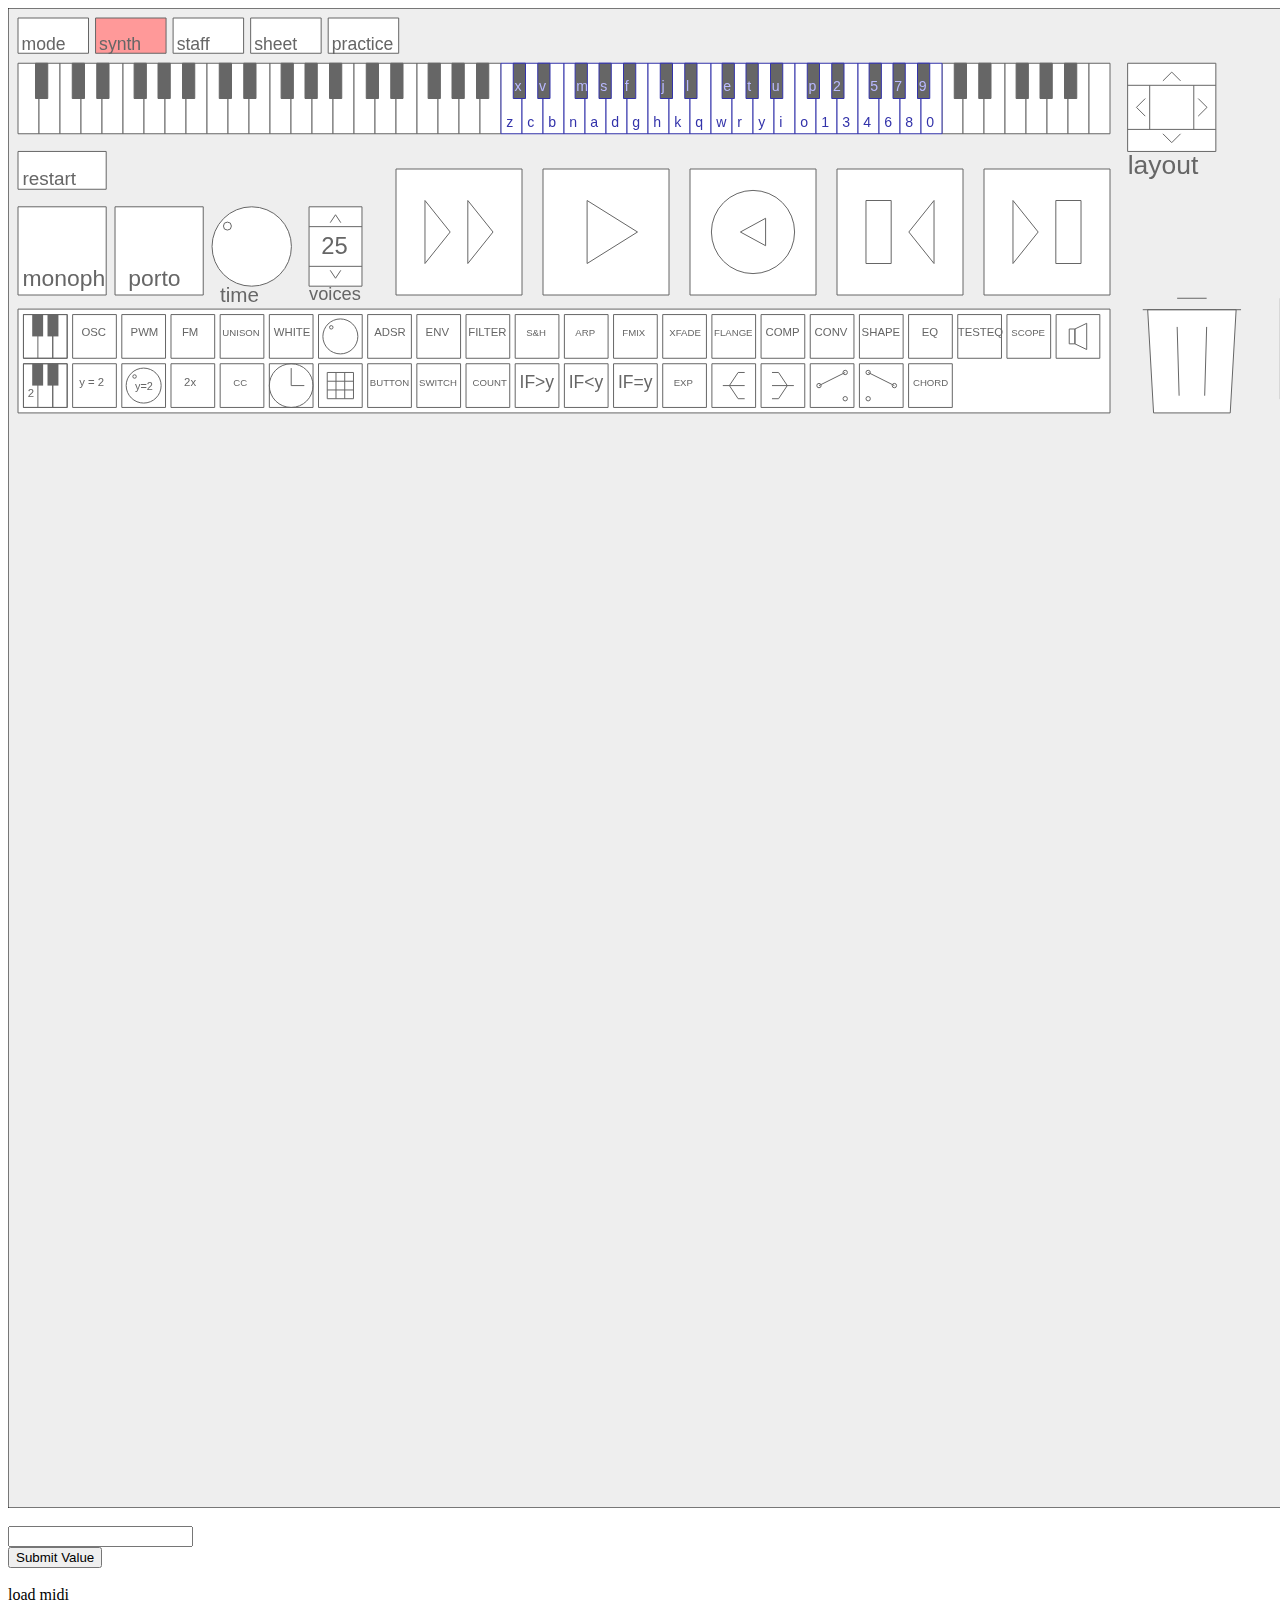
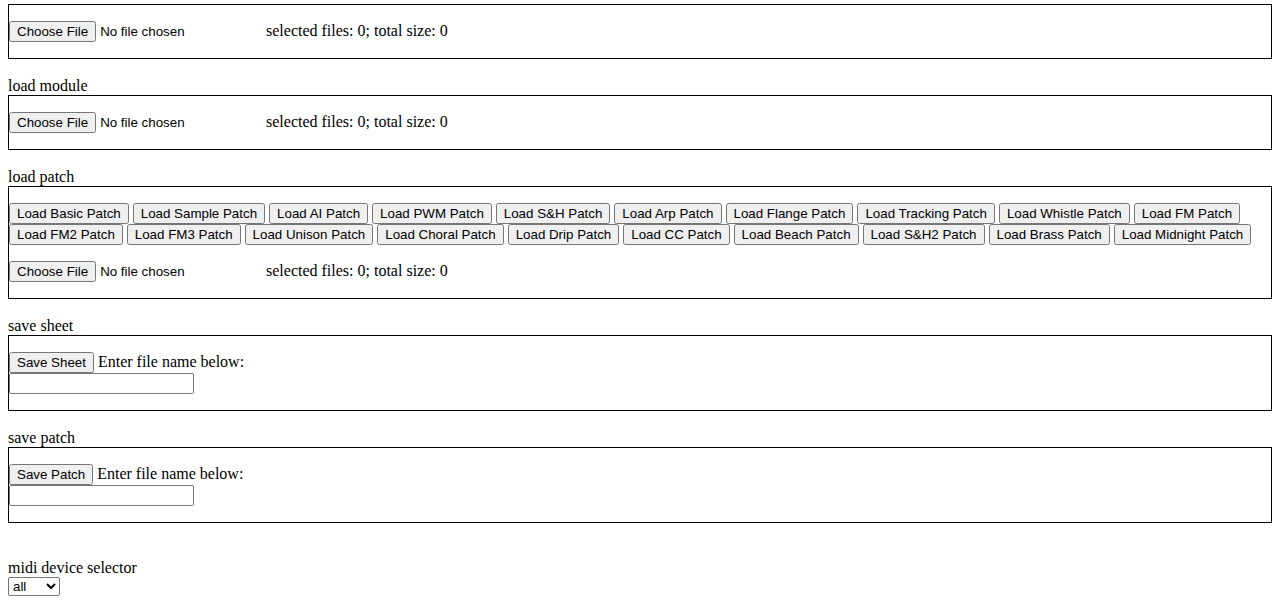
==== commit a15c24c5: "fixed bug added with midnight sample patch" ====
--- a/sheet.html
+++ b/sheet.html
@@ -45,7 +45,7 @@
 var sampleunison = '[{"type":"SynthModKeyboard" , "x":10 , "y":388.03749999999997 , "w":126 , "h":120.96000000000001 , "outnodes" : [{"mod":6 , "node":0} , {"mod":3 , "node":2} , {"mod":-1 , "node":-1}]}, {"type":"SynthGainContainer" , "x":506 , "y":388.03749999999997 , "w":141.12 , "h":131.04000000000002 , "outnodes" : [{"mod":5 , "node":0}] , "gain":0 , "mute":0}, {"type":"SpeakerMod" , "x":1014.4000000000001 , "y":388.03749999999997 , "w":100.80000000000001 , "h":100.80000000000001 , "outnodes" : []}, {"type":"SynthADSRContainer" , "x":172.20000000000005 , "y":609.8375000000001 , "w":302.40000000000003 , "h":201.60000000000002 , "outnodes" : [{"mod":1 , "node":4}] , "A":0.01 , "D":0.16553493403584757 , "DV":0.44327600906455 , "S":7.542011058888767 , "SV":0.20167880545105282 , "R":0.00001}, {"type":"AnalyserContainer" , "x":804.8400000000001 , "y":388.03749999999997 , "w":201.60000000000002 , "h":201.60000000000002 , "outnodes" : [{"mod":2 , "node":0}]}, {"type":"SynthGainContainer" , "x":655.44 , "y":388.03749999999997 , "w":141.12 , "h":131.04000000000002 , "outnodes" : [{"mod":4 , "node":0}] , "gain":0.2647041629154435 , "mute":0}, {"type":"SynthMultiOscContainer" , "x":148.15875000000005 , "y":388.03749999999997 , "w":352.80000000000007 , "h":120.96000000000001 , "outnodes" : [{"mod":1 , "node":0}] , "osc":"2" , "ratio":0.01 , "spread":[1, 1.01, 0.99]}, {"type":"TextField" , "x":369.46375 , "y":524.7199999999999 , "w":70.56 , "h":70.56 , "outnodes" : [{"mod":6 , "node":3}] , "val":0.01 , "digs":2}]';
 var samplechoral = '{"voices":5, "mods":[{"type":"SynthModKeyboard" , "x":182 , "y":728.0374999999999 , "w":126 , "h":120.96000000000001 , "outnodes" : [{"mod":3 , "node":0} , {"mod":-1 , "node":-1} , {"mod":-1 , "node":-1}]}, {"type":"SynthGainContainer" , "x":654 , "y":504.0374999999999 , "w":141.12 , "h":131.04000000000002 , "outnodes" : [{"mod":12 , "node":6}] , "gain":0 , "mute":0}, {"type":"SpeakerMod" , "x":1874 , "y":388.03749999999997 , "w":100.80000000000001 , "h":100.80000000000001 , "outnodes" : []}, {"type":"SynthADSRContainer" , "x":318.20000000000005 , "y":648.0374999999999 , "w":302.40000000000003 , "h":201.60000000000002 , "outnodes" : [{"mod":1 , "node":4}] , "A":0.11503175821440688 , "D":0.20754763732161036 , "DV":0.6218478552136566 , "S":7.542011058888767 , "SV":0.20167880545105282 , "R":0.08404296961442123}, {"type":"AnalyserContainer" , "x":1662.8400000000001 , "y":388.03749999999997 , "w":201.60000000000002 , "h":201.60000000000002 , "outnodes" : [{"mod":2 , "node":0}]}, {"type":"SynthGainContainer" , "x":1513.44 , "y":388.03749999999997 , "w":141.12 , "h":131.04000000000002 , "outnodes" : [{"mod":4 , "node":0}] , "gain":0.6953774389221125 , "mute":0}, {"type":"SynthMultiOscContainer" , "x":142.15875000000005 , "y":388.03749999999997 , "w":352.80000000000007 , "h":120.96000000000001 , "outnodes" : [{"mod":10 , "node":0}] , "osc":"2" , "ratio":0.01 , "spread":[1, 1.01, 0.99]}, {"type":"TextField" , "x":237.46375 , "y":646.7199999999998 , "w":70.56 , "h":70.56 , "outnodes" : [{"mod":9 , "node":3}] , "val":0.015 , "digs":3}, {"type":"SynthModKeyboard" , "x":10 , "y":388.03749999999997 , "w":126 , "h":120.96000000000001 , "outnodes" : [{"mod":6 , "node":0} , {"mod":9 , "node":0} , {"mod":-1 , "node":-1}]}, {"type":"SynthMultiOscContainer" , "x":140.15875000000005 , "y":515.52 , "w":352.80000000000007 , "h":120.96000000000001 , "outnodes" : [{"mod":11 , "node":0}] , "osc":"0" , "ratio":0.015 , "spread":[1, 1.015, 0.985]}, {"type":"MergerMod" , "x":505.5487499999999 , "y":388.03749999999997 , "w":100.80000000000001 , "h":100.80000000000001 , "outnodes" : [{"mod":1 , "node":0}]}, {"type":"SynthGainContainer" , "x":502.5062499999999 , "y":504.48 , "w":141.12 , "h":131.04000000000002 , "outnodes" : [{"mod":10 , "node":2}] , "gain":0.36449431223406187 , "mute":0}, {"type":"SynthFilterContainer" , "x":624.0275000000001 , "y":862.0374999999999 , "w":604.8000000000001 , "h":201.60000000000002 , "outnodes" : [{"mod":17 , "node":0}] , "filter":"2" , "F":440 , "Q":0.17600000000000002 , "G":1}, {"type":"SynthModKeyboard" , "x":623.4637499999999 , "y":1069.52 , "w":126 , "h":120.96000000000001 , "outnodes" : [{"mod":14 , "node":0} , {"mod":15 , "node":0} , {"mod":-1 , "node":-1}]}, {"type":"TextField" , "x":759.4637499999999 , "y":1068.7199999999998 , "w":70.56 , "h":70.56 , "outnodes" : [{"mod":12 , "node":1}] , "val":440 , "digs":2}, {"type":"TextField" , "x":761.4637499999999 , "y":1144.7199999999998 , "w":70.56 , "h":70.56 , "outnodes" : [{"mod":16 , "node":0}] , "val":440 , "digs":1}, {"type":"TextFieldMulti" , "x":838.6374999999998 , "y":1069.6 , "w":100.80000000000001 , "h":100.80000000000001 , "outnodes" : [{"mod":12 , "node":3}] , "val":0.0004}, {"type":"FlangeMod" , "x":1241.8962500000002 , "y":862.0374999999999 , "w":141.12 , "h":131.04000000000002 , "outnodes" : [{"mod":22 , "node":6}] , "delay":"0.0013130282805081368"}, {"type":"SynthOscContainer" , "x":1030.6374999999998 , "y":1148.0375 , "w":352.80000000000007 , "h":120.96000000000001 , "outnodes" : [{"mod":19 , "node":0}] , "osc":"0"}, {"type":"SynthGainContainer" , "x":1240.50625 , "y":1008.48 , "w":141.12 , "h":131.04000000000002 , "outnodes" : [{"mod":17 , "node":1}] , "gain":0.1 , "mute":0}, {"type":"TextField" , "x":1159.46375 , "y":1070.7199999999998 , "w":70.56 , "h":70.56 , "outnodes" : [{"mod":19 , "node":4}] , "val":0.1 , "digs":1}, {"type":"SynthConvContainer" , "x":1512 , "y":526.0374999999999 , "w":100.80000000000001 , "h":100.80000000000001 , "outnodes" : [{"mod":5 , "node":0}]}, {"type":"SynthFilterContainer" , "x":898.0275000000001 , "y":388.03749999999997 , "w":604.8000000000001 , "h":201.60000000000002 , "outnodes" : [{"mod":21 , "node":0}] , "filter":"0" , "F":1320 , "Q":1 , "G":0}, {"type":"SynthModKeyboard" , "x":897.4637499999999 , "y":597.52 , "w":126 , "h":120.96000000000001 , "outnodes" : [{"mod":-1 , "node":-1} , {"mod":24 , "node":0} , {"mod":-1 , "node":-1}]}, {"type":"TextField" , "x":1029.46375 , "y":702.7199999999998 , "w":70.56 , "h":70.56 , "outnodes" : [{"mod":25 , "node":0}] , "val":440 , "digs":2}, {"type":"TextFieldMulti" , "x":1028.6374999999998 , "y":597.5999999999999 , "w":100.80000000000001 , "h":100.80000000000001 , "outnodes" : [{"mod":22 , "node":1}] , "val":3}, {"type":"TextField" , "x":953.4637499999999 , "y":1198.0375 , "w":70.56 , "h":70.56 , "outnodes" : [{"mod":18 , "node":0}] , "val":1 , "digs":2}]}';
 var sh2 = '{"voices":2, "mods":[{"type":"SynthModKeyboard" , "x":71 , "y":644.2874999999999 , "w":126 , "h":120.96000000000001 , "outnodes" : [{"mod":4 , "node":2} , {"mod":1 , "node":0} , {"mod":-1 , "node":-1}]}, {"type":"SynthOscContainer" , "x":393 , "y":574.2874999999999 , "w":352.80000000000007 , "h":120.96000000000001 , "outnodes" : [{"mod":8 , "node":1}] , "osc":"1"}, {"type":"SynthGainContainer" , "x":506 , "y":433.28749999999997 , "w":141.12 , "h":131.04000000000002 , "outnodes" : [{"mod":6 , "node":0}] , "gain":1e-8 , "mute":0}, {"type":"SpeakerMod" , "x":1859.4 , "y":668.2874999999999 , "w":100.80000000000001 , "h":100.80000000000001 , "outnodes" : []}, {"type":"SynthADSRContainer" , "x":71.20000000000005 , "y":433.28749999999997 , "w":302.40000000000003 , "h":201.60000000000002 , "outnodes" : [{"mod":2 , "node":4}] , "A":0.01 , "D":0.05 , "DV":1 , "S":5 , "SV":1 , "R":0.00001}, {"type":"AnalyserContainer" , "x":1736.8400000000001 , "y":442.2874999999999 , "w":201.60000000000002 , "h":201.60000000000002 , "outnodes" : [{"mod":3 , "node":0}]}, {"type":"SynthGainContainer" , "x":655.44 , "y":433.28749999999997 , "w":141.12 , "h":131.04000000000002 , "outnodes" : [{"mod":8 , "node":0}] , "gain":1 , "mute":0}, {"type":"WhiteNoiseContainer" , "x":391.3325 , "y":433.28749999999997 , "w":100.80000000000001 , "h":100.80000000000001 , "outnodes" : [{"mod":2 , "node":0}]}, {"type":"SHMod" , "x":787.4637499999999 , "y":599.2874999999999 , "w":100.80000000000001 , "h":100.80000000000001 , "outnodes" : [{"mod":20 , "node":0}]}, {"type":"SynthGainContainer" , "x":750.5062499999999 , "y":808.48 , "w":141.12 , "h":131.04000000000002 , "outnodes" : [{"mod":10 , "node":0}] , "gain":1e-8 , "mute":0}, {"type":"SynthGainContainer" , "x":910.5062499999999 , "y":798.48 , "w":141.12 , "h":131.04000000000002 , "outnodes" : [{"mod":14 , "node":6}] , "gain":0.5798309544390869 , "mute":0}, {"type":"SynthADSRContainer" , "x":304.68000000000006 , "y":925.1999999999998 , "w":302.40000000000003 , "h":201.60000000000002 , "outnodes" : [{"mod":9 , "node":4}] , "A":0.01 , "D":0.05 , "DV":0.7578310052305604 , "S":5 , "SV":0.7254789200963594 , "R":0.00001}, {"type":"SynthModKeyboard" , "x":54.46374999999989 , "y":921.52 , "w":126 , "h":120.96000000000001 , "outnodes" : [{"mod":19 , "node":0} , {"mod":11 , "node":2} , {"mod":-1 , "node":-1}]}, {"type":"MergerMod" , "x":1724.0700000000002 , "y":664.5999999999999 , "w":100.80000000000001 , "h":100.80000000000001 , "outnodes" : [{"mod":5 , "node":0}]}, {"type":"SynthFilterContainer" , "x":1102.0275000000001 , "y":780.1999999999998 , "w":604.8000000000001 , "h":201.60000000000002 , "outnodes" : [{"mod":13 , "node":2}] , "filter":"0" , "F":440.4972 , "Q":4.536015424527429 , "G":0}, {"type":"SynthModKeyboard" , "x":828.46375 , "y":991.52 , "w":126 , "h":120.96000000000001 , "outnodes" : [{"mod":16 , "node":0} , {"mod":-1 , "node":-1} , {"mod":-1 , "node":-1}]}, {"type":"TextField" , "x":978.6375 , "y":1009.7199999999999 , "w":70.56 , "h":70.56 , "outnodes" : [{"mod":17 , "node":0}] , "val":146.8324 , "digs":2}, {"type":"TextFieldMulti" , "x":1075.9850000000001 , "y":1007.5999999999999 , "w":100.80000000000001 , "h":100.80000000000001 , "outnodes" : [{"mod":14 , "node":1}] , "val":3}, {"type":"TextField" , "x":306.63750000000005 , "y":665.7199999999998 , "w":70.56 , "h":70.56 , "outnodes" : [{"mod":1 , "node":2}] , "val":3.5 , "digs":1}, {"type":"SynthOscContainer" , "x":273.6375 , "y":789.52 , "w":352.80000000000007 , "h":120.96000000000001 , "outnodes" : [{"mod":9 , "node":0}] , "osc":"2"}, {"type":"SynthGainContainer" , "x":858.5062499999999 , "y":433.28749999999997 , "w":141.12 , "h":131.04000000000002 , "outnodes" : [{"mod":24 , "node":6}] , "gain":0.22679580163799282 , "mute":0}, {"type":"SynthModKeyboard" , "x":918.46375 , "y":651.52 , "w":126 , "h":120.96000000000001 , "outnodes" : [{"mod":22 , "node":0} , {"mod":-1 , "node":-1} , {"mod":-1 , "node":-1}]}, {"type":"TextField" , "x":1070.6375 , "y":661.7199999999999 , "w":70.56 , "h":70.56 , "outnodes" : [{"mod":23 , "node":0}] , "val":146.8324 , "digs":2}, {"type":"TextFieldMulti" , "x":1149.9850000000001 , "y":662.5999999999999 , "w":100.80000000000001 , "h":100.80000000000001 , "outnodes" : [{"mod":24 , "node":1}] , "val":16}, {"type":"SynthFilterContainer" , "x":1034.0275 , "y":433.28749999999997 , "w":604.8000000000001 , "h":201.60000000000002 , "outnodes" : [{"mod":13 , "node":0}] , "filter":"0" , "F":2349.3184 , "Q":1 , "G":0}]}';
-var samplebrass = '{"voices":1, "mods":[{"type":"SynthModKeyboard" , "x":187.46375 , "y":433.28749999999997 , "w":126 , "h":120.96000000000001 , "outnodes" : [{"mod":13 , "node":0} , {"mod":-1 , "node":-1} , {"mod":-1 , "node":-1}]}, {"type":"SynthGainContainer" , "x":704.5062499999999 , "y":433.28749999999997 , "w":141.12 , "h":131.04000000000002 , "outnodes" : [{"mod":2 , "node":0}] , "gain":1e-8 , "mute":0}, {"type":"SynthGainContainer" , "x":861.5062499999999 , "y":433.28749999999997 , "w":141.12 , "h":131.04000000000002 , "outnodes" : [{"mod":6 , "node":6}] , "gain":0.3578098110461043 , "mute":0}, {"type":"AnalyserContainer" , "x":1633.9387500000003 , "y":433.28749999999997 , "w":201.60000000000002 , "h":201.60000000000002 , "outnodes" : [{"mod":4 , "node":0}]}, {"type":"SpeakerMod" , "x":1844.1125000000002 , "y":433.28749999999997 , "w":100.80000000000001 , "h":100.80000000000001 , "outnodes" : []}, {"type":"SynthADSRContainer" , "x":397.68000000000006 , "y":900.1999999999998 , "w":302.40000000000003 , "h":201.60000000000002 , "outnodes" : [{"mod":1 , "node":4}] , "A":0.04 , "D":0.1263867332468413 , "DV":0.676661985065384 , "S":10 , "SV":0.6729577894012452 , "R":1}, {"type":"SynthFilterContainer" , "x":1012.0275000000001 , "y":433.28749999999997 , "w":604.8000000000001 , "h":201.60000000000002 , "outnodes" : [{"mod":3 , "node":0}] , "filter":"0" , "F":10 , "Q":0.0001 , "G":40}, {"type":"SynthModKeyboard" , "x":745.4637499999999 , "y":728.52 , "w":126 , "h":120.96000000000001 , "outnodes" : [{"mod":10 , "node":2} , {"mod":8 , "node":0} , {"mod":-1 , "node":-1}]}, {"type":"TextField" , "x":801.6374999999998 , "y":858.7199999999998 , "w":70.56 , "h":70.56 , "outnodes" : [{"mod":9 , "node":0}] , "val":311.1272 , "digs":2}, {"type":"TextFieldMulti" , "x":879.9850000000001 , "y":858.5999999999999 , "w":100.80000000000001 , "h":100.80000000000001 , "outnodes" : [{"mod":10 , "node":1}] , "val":2}, {"type":"SynthENVLPContainer" , "x":884.8537500000002 , "y":649.1999999999998 , "w":302.40000000000003 , "h":201.60000000000002 , "outnodes" : [{"mod":6 , "node":1}] , "SV":1269.9819379756075 , "A":0.5 , "AV":3840.2889923902653 , "D":0.18839095925231067 , "DV":3840.2889923902735}, {"type":"TextField" , "x":319.63750000000005 , "y":898.7199999999998 , "w":70.56 , "h":70.56 , "outnodes" : [{"mod":5 , "node":3}] , "val":0.04 , "digs":2}, {"type":"TextField" , "x":930.6375 , "y":570.7199999999998 , "w":70.56 , "h":70.56 , "outnodes" : [{"mod":10 , "node":4}] , "val":0.5 , "digs":1}, {"type":"SynthOscContainer" , "x":325.6375 , "y":433.28749999999997 , "w":352.80000000000007 , "h":120.96000000000001 , "outnodes" : [{"mod":1 , "node":0}] , "osc":"2"}, {"type":"SynthOscContainer" , "x":7.6375000000000455 , "y":641.52 , "w":352.80000000000007 , "h":120.96000000000001 , "outnodes" : [{"mod":16 , "node":0}] , "osc":"0"}, {"type":"SynthModKeyboard" , "x":1 , "y":503.52 , "w":126 , "h":120.96000000000001 , "outnodes" : [{"mod":-1 , "node":-1} , {"mod":14 , "node":0} , {"mod":-1 , "node":-1}]}, {"type":"SynthGainContainer" , "x":386.5062499999999 , "y":575.48 , "w":141.12 , "h":131.04000000000002 , "outnodes" : [{"mod":13 , "node":1}] , "gain":311.1272 , "mute":0}, {"type":"TextField" , "x":290.63750000000005 , "y":561.7199999999998 , "w":70.56 , "h":70.56 , "outnodes" : [{"mod":16 , "node":2}] , "val":5000 , "digs":4}, {"type":"TextField" , "x":223.63750000000005 , "y":775.7199999999998 , "w":70.56 , "h":70.56 , "outnodes" : [{"mod":19 , "node":0}] , "val":311.1272 , "digs":2}, {"type":"TextFieldMulti" , "x":311.9850000000001 , "y":770.5999999999999 , "w":100.80000000000001 , "h":100.80000000000001 , "outnodes" : [{"mod":16 , "node":4}] , "val":1}, {"type":"SynthModKeyboard" , "x":83.46375 , "y":776.52 , "w":126 , "h":120.96000000000001 , "outnodes" : [{"mod":18 , "node":0} , {"mod":-1 , "node":-1} , {"mod":-1 , "node":-1}]}, {"type":"SynthModKeyboard" , "x":262.46375 , "y":978.52 , "w":126 , "h":120.96000000000001 , "outnodes" : [{"mod":5 , "node":2} , {"mod":-1 , "node":-1} , {"mod":-1 , "node":-1}]}]}';
+var samplebrass = '{"monophonic":1, "voices":1, "mods":[{"type":"SynthModKeyboard" , "x":187.46375 , "y":433.28749999999997 , "w":126 , "h":120.96000000000001 , "outnodes" : [{"mod":13 , "node":0} , {"mod":-1 , "node":-1} , {"mod":-1 , "node":-1}]}, {"type":"SynthGainContainer" , "x":704.5062499999999 , "y":433.28749999999997 , "w":141.12 , "h":131.04000000000002 , "outnodes" : [{"mod":2 , "node":0}] , "gain":1e-8 , "mute":0}, {"type":"SynthGainContainer" , "x":861.5062499999999 , "y":433.28749999999997 , "w":141.12 , "h":131.04000000000002 , "outnodes" : [{"mod":6 , "node":6}] , "gain":0.3578098110461043 , "mute":0}, {"type":"AnalyserContainer" , "x":1633.9387500000003 , "y":433.28749999999997 , "w":201.60000000000002 , "h":201.60000000000002 , "outnodes" : [{"mod":4 , "node":0}]}, {"type":"SpeakerMod" , "x":1844.1125000000002 , "y":433.28749999999997 , "w":100.80000000000001 , "h":100.80000000000001 , "outnodes" : []}, {"type":"SynthADSRContainer" , "x":397.68000000000006 , "y":900.1999999999998 , "w":302.40000000000003 , "h":201.60000000000002 , "outnodes" : [{"mod":1 , "node":4}] , "A":0.04 , "D":0.1263867332468413 , "DV":0.676661985065384 , "S":10 , "SV":0.6729577894012452 , "R":1}, {"type":"SynthFilterContainer" , "x":1012.0275000000001 , "y":433.28749999999997 , "w":604.8000000000001 , "h":201.60000000000002 , "outnodes" : [{"mod":3 , "node":0}] , "filter":"0" , "F":10 , "Q":0.0001 , "G":40}, {"type":"SynthModKeyboard" , "x":745.4637499999999 , "y":728.52 , "w":126 , "h":120.96000000000001 , "outnodes" : [{"mod":10 , "node":2} , {"mod":8 , "node":0} , {"mod":-1 , "node":-1}]}, {"type":"TextField" , "x":801.6374999999998 , "y":858.7199999999998 , "w":70.56 , "h":70.56 , "outnodes" : [{"mod":9 , "node":0}] , "val":311.1272 , "digs":2}, {"type":"TextFieldMulti" , "x":879.9850000000001 , "y":858.5999999999999 , "w":100.80000000000001 , "h":100.80000000000001 , "outnodes" : [{"mod":10 , "node":1}] , "val":2}, {"type":"SynthENVLPContainer" , "x":884.8537500000002 , "y":649.1999999999998 , "w":302.40000000000003 , "h":201.60000000000002 , "outnodes" : [{"mod":6 , "node":1}] , "SV":1269.9819379756075 , "A":0.5 , "AV":3840.2889923902653 , "D":0.18839095925231067 , "DV":3840.2889923902735}, {"type":"TextField" , "x":319.63750000000005 , "y":898.7199999999998 , "w":70.56 , "h":70.56 , "outnodes" : [{"mod":5 , "node":3}] , "val":0.04 , "digs":2}, {"type":"TextField" , "x":930.6375 , "y":570.7199999999998 , "w":70.56 , "h":70.56 , "outnodes" : [{"mod":10 , "node":4}] , "val":0.5 , "digs":1}, {"type":"SynthOscContainer" , "x":325.6375 , "y":433.28749999999997 , "w":352.80000000000007 , "h":120.96000000000001 , "outnodes" : [{"mod":1 , "node":0}] , "osc":"2"}, {"type":"SynthOscContainer" , "x":7.6375000000000455 , "y":641.52 , "w":352.80000000000007 , "h":120.96000000000001 , "outnodes" : [{"mod":16 , "node":0}] , "osc":"0"}, {"type":"SynthModKeyboard" , "x":1 , "y":503.52 , "w":126 , "h":120.96000000000001 , "outnodes" : [{"mod":-1 , "node":-1} , {"mod":14 , "node":0} , {"mod":-1 , "node":-1}]}, {"type":"SynthGainContainer" , "x":386.5062499999999 , "y":575.48 , "w":141.12 , "h":131.04000000000002 , "outnodes" : [{"mod":13 , "node":1}] , "gain":311.1272 , "mute":0}, {"type":"TextField" , "x":290.63750000000005 , "y":561.7199999999998 , "w":70.56 , "h":70.56 , "outnodes" : [{"mod":16 , "node":2}] , "val":5000 , "digs":4}, {"type":"TextField" , "x":223.63750000000005 , "y":775.7199999999998 , "w":70.56 , "h":70.56 , "outnodes" : [{"mod":19 , "node":0}] , "val":311.1272 , "digs":2}, {"type":"TextFieldMulti" , "x":311.9850000000001 , "y":770.5999999999999 , "w":100.80000000000001 , "h":100.80000000000001 , "outnodes" : [{"mod":16 , "node":4}] , "val":1}, {"type":"SynthModKeyboard" , "x":83.46375 , "y":776.52 , "w":126 , "h":120.96000000000001 , "outnodes" : [{"mod":18 , "node":0} , {"mod":-1 , "node":-1} , {"mod":-1 , "node":-1}]}, {"type":"SynthModKeyboard" , "x":262.46375 , "y":978.52 , "w":126 , "h":120.96000000000001 , "outnodes" : [{"mod":5 , "node":2} , {"mod":-1 , "node":-1} , {"mod":-1 , "node":-1}]}]}';
 var samplemidgnight = '{"voices":1, "mods":[{"type":"SynthModKeyboard" , "x":10 , "y":517.2874999999999 , "w":126 , "h":120.96000000000001 , "outnodes" : [{"mod":20 , "node":0} , {"mod":14 , "node":0} , {"mod":-1 , "node":-1}]}, {"type":"SynthGainContainer" , "x":1176 , "y":433.28749999999997 , "w":141.12 , "h":131.04000000000002 , "outnodes" : [{"mod":5 , "node":0}] , "gain":1e-8 , "mute":0}, {"type":"SpeakerMod" , "x":1674.4 , "y":433.28749999999997 , "w":100.80000000000001 , "h":100.80000000000001 , "outnodes" : []}, {"type":"SynthADSRContainer" , "x":670.2 , "y":896.0875000000001 , "w":302.40000000000003 , "h":201.60000000000002 , "outnodes" : [{"mod":1 , "node":4}] , "A":0.0001 , "D":0.05 , "DV":0.5 , "S":5 , "SV":0.1 , "R":0.00001}, {"type":"AnalyserContainer" , "x":1685.8400000000001 , "y":687.2874999999999 , "w":201.60000000000002 , "h":201.60000000000002 , "outnodes" : [{"mod":2 , "node":0}]}, {"type":"SynthGainContainer" , "x":1332.44 , "y":433.28749999999997 , "w":141.12 , "h":131.04000000000002 , "outnodes" : [{"mod":6 , "node":6}] , "gain":0.42942953472126005 , "mute":0}, {"type":"SynthFilterContainer" , "x":1068.0275000000001 , "y":724.2874999999999 , "w":604.8000000000001 , "h":201.60000000000002 , "outnodes" : [{"mod":4 , "node":0}] , "filter":"0" , "F":932.3264 , "Q":8 , "G":0}, {"type":"SynthModKeyboard" , "x":1006.4637499999999 , "y":947.52 , "w":126 , "h":120.96000000000001 , "outnodes" : [{"mod":8 , "node":0} , {"mod":-1 , "node":-1} , {"mod":-1 , "node":-1}]}, {"type":"TextField" , "x":1157.6374999999998 , "y":955.7199999999998 , "w":70.56 , "h":70.56 , "outnodes" : [{"mod":9 , "node":0}] , "val":233.0816 , "digs":2}, {"type":"TextFieldMulti" , "x":1251.9850000000001 , "y":952.5999999999999 , "w":100.80000000000001 , "h":100.80000000000001 , "outnodes" : [{"mod":6 , "node":1}] , "val":4}, {"type":"SynthModKeyboard" , "x":506.46375 , "y":896.52 , "w":126 , "h":120.96000000000001 , "outnodes" : [{"mod":3 , "node":0} , {"mod":-1 , "node":-1} , {"mod":-1 , "node":-1}]}, {"type":"MergerMod" , "x":1063.0700000000002 , "y":433.28749999999997 , "w":100.80000000000001 , "h":100.80000000000001 , "outnodes" : [{"mod":1 , "node":0}]}, {"type":"SynthGainContainer" , "x":521.5062499999999 , "y":433.28749999999997 , "w":141.12 , "h":131.04000000000002 , "outnodes" : [{"mod":11 , "node":0}] , "gain":0.12891551261528017 , "mute":0}, {"type":"SynthGainContainer" , "x":481.5062499999999 , "y":583.48 , "w":141.12 , "h":131.04000000000002 , "outnodes" : [{"mod":11 , "node":2}] , "gain":0.07639438192016602 , "mute":0}, {"type":"SynthPWMContainer" , "x":151.81124999999997 , "y":575.52 , "w":302.40000000000003 , "h":120.96000000000001 , "outnodes" : [{"mod":13 , "node":0}] , "width":"0.2746972870921345"}, {"type":"SynthOscContainer" , "x":98.63750000000005 , "y":858.52 , "w":352.80000000000007 , "h":120.96000000000001 , "outnodes" : [{"mod":17 , "node":0}] , "osc":"0"}, {"type":"TextField" , "x":25.637500000000003 , "y":758.7199999999999 , "w":70.56 , "h":70.56 , "outnodes" : [{"mod":15 , "node":0}] , "val":2 , "digs":1}, {"type":"SynthGainContainer" , "x":329.50625 , "y":715.4799999999999 , "w":141.12 , "h":131.04000000000002 , "outnodes" : [{"mod":14 , "node":1}] , "gain":2.7024509369442553 , "mute":0}, {"type":"TextField" , "x":217.6375 , "y":742.7199999999999 , "w":70.56 , "h":70.56 , "outnodes" : [{"mod":17 , "node":2}] , "val":4 , "digs":1}, {"type":"TextField" , "x":78.63749999999999 , "y":670.7199999999999 , "w":70.56 , "h":70.56 , "outnodes" : [{"mod":14 , "node":2}] , "val":1.001 , "digs":3}, {"type":"SynthPWMContainer" , "x":179.81124999999997 , "y":433.28749999999997 , "w":302.40000000000003 , "h":120.96000000000001 , "outnodes" : [{"mod":12 , "node":0}] , "width":"0.09326065196737396"}, {"type":"TextField" , "x":64.63749999999999 , "y":433.28749999999997 , "w":70.56 , "h":70.56 , "outnodes" : [{"mod":20 , "node":2}] , "val":4 , "digs":1}, {"type":"SynthOscContainer" , "x":652.6375 , "y":584.52 , "w":352.80000000000007 , "h":120.96000000000001 , "outnodes" : [{"mod":24 , "node":0}] , "osc":"2"}, {"type":"SynthModKeyboard" , "x":611.46375 , "y":729.52 , "w":126 , "h":120.96000000000001 , "outnodes" : [{"mod":22 , "node":0} , {"mod":-1 , "node":-1} , {"mod":-1 , "node":-1}]}, {"type":"SynthGainContainer" , "x":867.5062499999999 , "y":445.4799999999999 , "w":141.12 , "h":131.04000000000002 , "outnodes" : [{"mod":11 , "node":1}] , "gain":1 , "mute":0}, {"type":"TextField" , "x":1408.6374999999998 , "y":945.7199999999998 , "w":70.56 , "h":70.56 , "outnodes" : [{"mod":6 , "node":3}] , "val":8 , "digs":1}]}';
 //default config:
 var modsaveteststring = '[{"type":"SynthModKeyboard" , "x":10 , "y":388.03749999999997 , "w":126 , "h":120.96000000000001 , "outnodes" : [{"mod":1 , "node":0} , {"mod":4 , "node":2}]}, {"type":"SynthOscContainer" , "x":144 , "y":388.03749999999997 , "w":352.80000000000007 , "h":120.96000000000001 , "outnodes" : [{"mod":2 , "node":0}] , "osc":"2"}, {"type":"SynthGainContainer" , "x":506 , "y":388.03749999999997 , "w":141.12 , "h":131.04000000000002 , "outnodes" : [{"mod":6 , "node":0}] , "gain":0}, {"type":"SpeakerMod" , "x":1014.4000000000001 , "y":388.03749999999997 , "w":100.80000000000001 , "h":100.80000000000001 , "outnodes" : []}, {"type":"SynthADSRContainer" , "x":168.20000000000005 , "y":517.8375000000001 , "w":302.40000000000003 , "h":201.60000000000002 , "outnodes" : [{"mod":2 , "node":4}] , "A":0.01 , "D":0.05 , "DV":0.5 , "S":5 , "SV":0.1 , "R":0.00001}, {"type":"AnalyserContainer" , "x":804.8400000000001 , "y":388.03749999999997 , "w":201.60000000000002 , "h":201.60000000000002 , "outnodes" : [{"mod":3 , "node":0}]}, {"type":"SynthGainContainer" , "x":655.44 , "y":388.03749999999997 , "w":141.12 , "h":131.04000000000002 , "outnodes" : [{"mod":5 , "node":0}] , "gain":1}]';
@@ -16382,8 +16382,10 @@
 
 function loadMidnightSample() {
 	piano.loadModules(samplemidgnight);
+	piano.monob.toggle();
 	setMsg('loaded midnight patch');
-
+}
+	
 function loadKeyTrack() {
 	piano.loadModules(samplekeytrack);
 	setMsg('loaded key track patch');
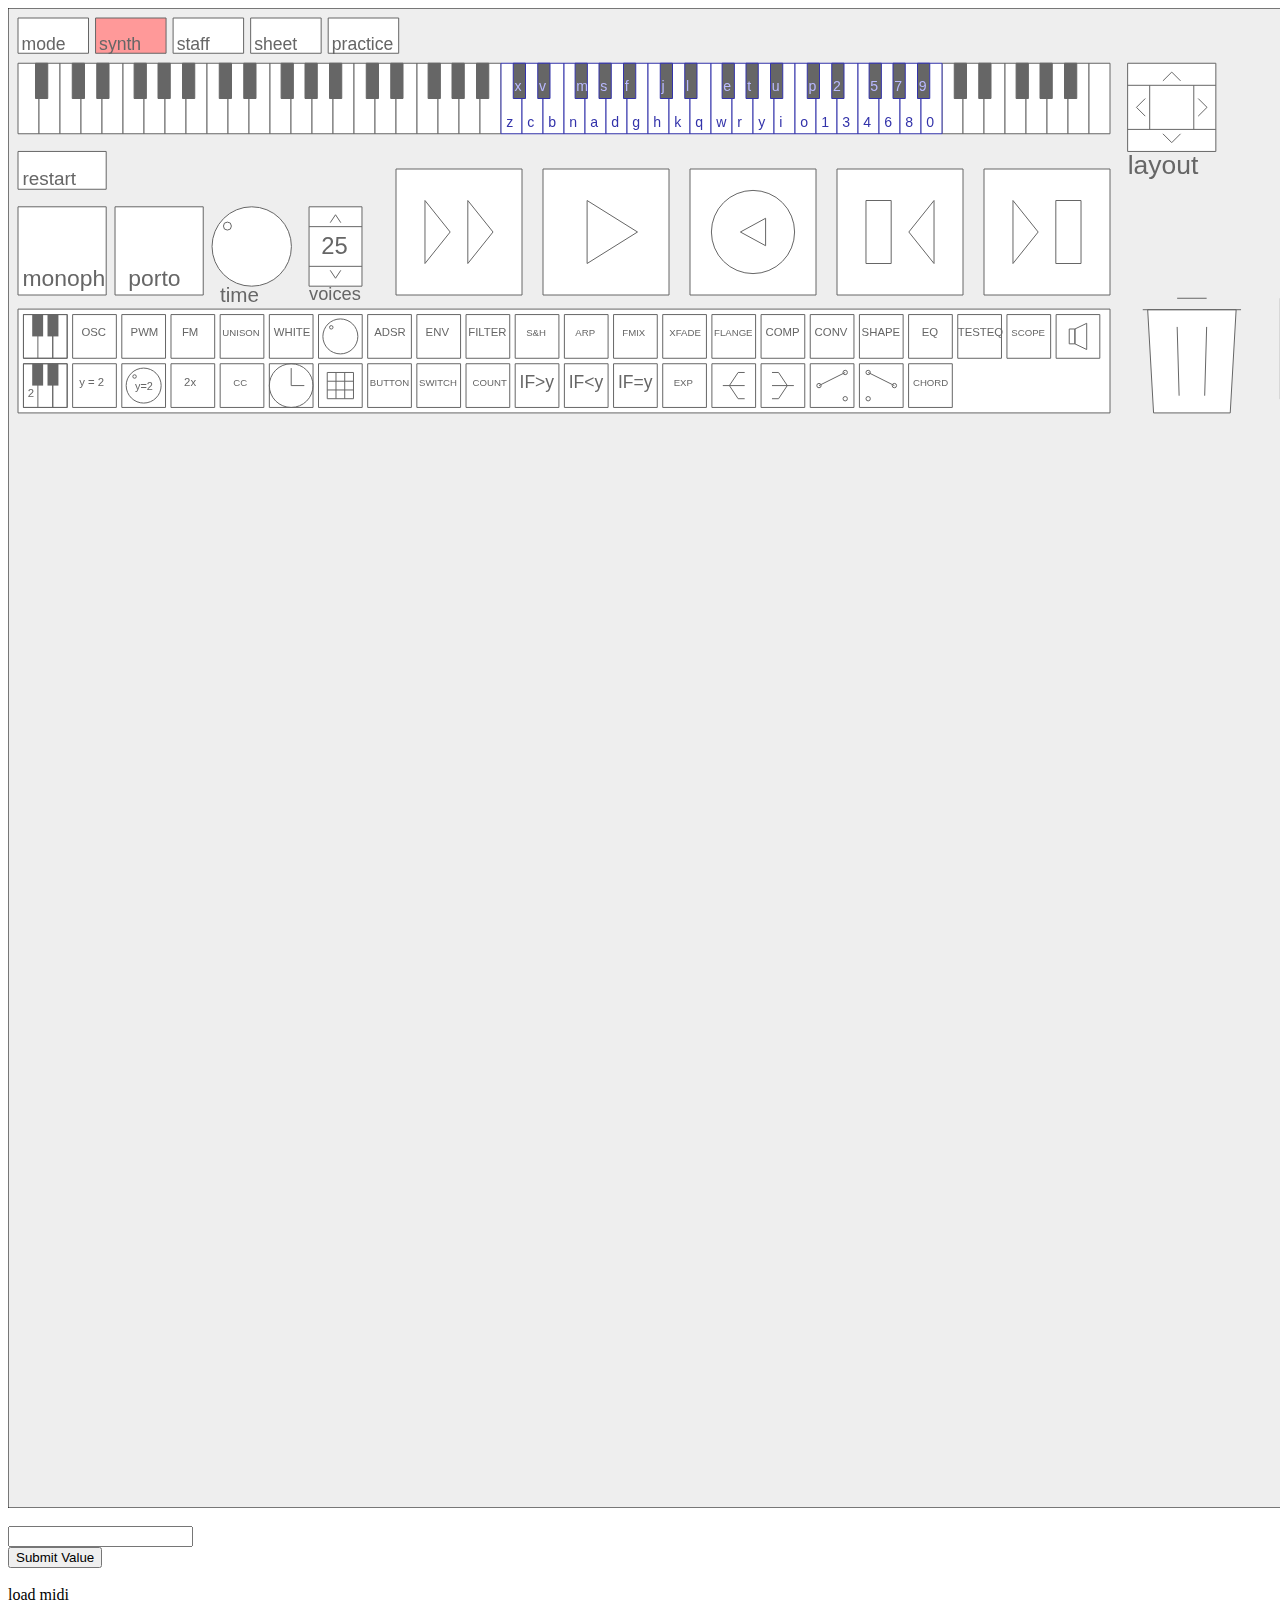
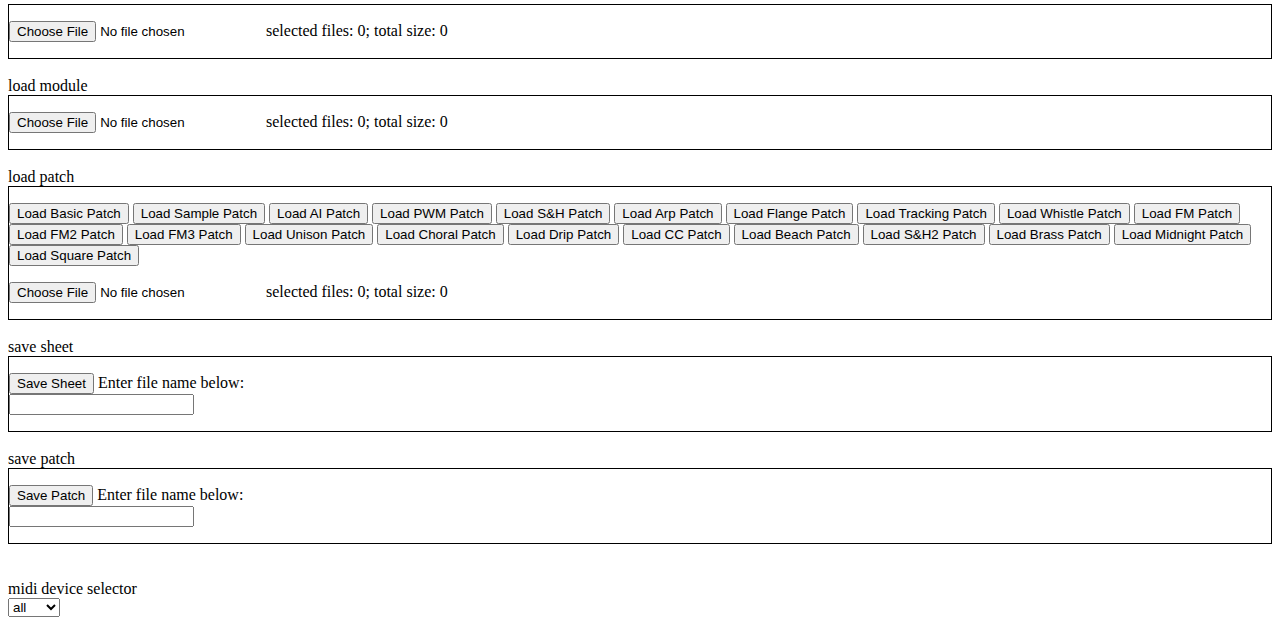
==== commit efd69357: "added square lead sample patch" ====
--- a/sheet.html
+++ b/sheet.html
@@ -44,9 +44,10 @@
 var samplefm3 = '{"voices":5, "mods":[{"type":"SynthModKeyboard" , "x":136 , "y":388.03749999999997 , "w":126 , "h":120.96000000000001 , "outnodes" : [{"mod":-1 , "node":-1} , {"mod":26 , "node":0} , {"mod":-1 , "node":-1}]}, {"type":"SynthOscContainer" , "x":448 , "y":388.03749999999997 , "w":352.80000000000007 , "h":120.96000000000001 , "outnodes" : [{"mod":2 , "node":0}] , "osc":"0"}, {"type":"SynthGainContainer" , "x":822 , "y":388.03749999999997 , "w":141.12 , "h":131.04000000000002 , "outnodes" : [{"mod":32 , "node":0}] , "gain":0 , "mute":0}, {"type":"SpeakerMod" , "x":1874 , "y":388.03749999999997 , "w":100.80000000000001 , "h":100.80000000000001 , "outnodes" : []}, {"type":"SynthADSRContainer" , "x":450.20000000000005 , "y":517.8375000000001 , "w":302.40000000000003 , "h":201.60000000000002 , "outnodes" : [{"mod":2 , "node":4}] , "A":0.22066669225025443 , "D":0.12088652194656789 , "DV":0.5367647918542278 , "S":6.523097574261385 , "SV":0.16827747058642312 , "R":0.9212190909864801}, {"type":"AnalyserContainer" , "x":1660.8400000000001 , "y":388.03749999999997 , "w":201.60000000000002 , "h":201.60000000000002 , "outnodes" : [{"mod":3 , "node":0}]}, {"type":"SynthGainContainer" , "x":1507.44 , "y":498.0374999999999 , "w":141.12 , "h":131.04000000000002 , "outnodes" : [{"mod":5 , "node":0}] , "gain":0.5063013665289406 , "mute":0}, {"type":"SynthFMContainer" , "x":643.9850000000001 , "y":919.52 , "w":352.80000000000007 , "h":120.96000000000001 , "outnodes" : [{"mod":-1 , "node":-1} , {"mod":9 , "node":0}] , "osc":"0"}, {"type":"TextField" , "x":645.4637499999999 , "y":840.7199999999998 , "w":70.56 , "h":70.56 , "outnodes" : [{"mod":7 , "node":5}] , "val":10 , "digs":2}, {"type":"SynthGainContainer" , "x":888.5062499999999 , "y":779.0374999999999 , "w":141.12 , "h":131.04000000000002 , "outnodes" : [{"mod":11 , "node":0}] , "gain":0 , "mute":0}, {"type":"SynthADSRContainer" , "x":483.68000000000006 , "y":1175.0375 , "w":302.40000000000003 , "h":201.60000000000002 , "outnodes" : [{"mod":9 , "node":4}] , "A":0.057867467017923765 , "D":0.48009279683868605 , "DV":0.6207986018067484 , "S":5 , "SV":0.1 , "R":1}, {"type":"SynthGainContainer" , "x":888.5062499999999 , "y":637.0374999999999 , "w":141.12 , "h":131.04000000000002 , "outnodes" : [{"mod":1 , "node":1}] , "gain":0.4738079 , "mute":0}, {"type":"TextField" , "x":135.46375 , "y":721.7199999999998 , "w":70.56 , "h":70.56 , "outnodes" : [{"mod":26 , "node":1}] , "val":330 , "digs":2}, {"type":"TextField" , "x":640.4637499999999 , "y":1090.0375 , "w":70.56 , "h":70.56 , "outnodes" : [{"mod":7 , "node":2}] , "val":2 , "digs":2}, {"type":"SplitterMod" , "x":51.375 , "y":1203.0375 , "w":100.80000000000001 , "h":100.80000000000001 , "outnodes" : [{"mod":18 , "node":0} , {"mod":19 , "node":2} , {"mod":10 , "node":2}]}, {"type":"TextField" , "x":50 , "y":1093.0375 , "w":70.56 , "h":70.56 , "outnodes" : [{"mod":18 , "node":2}] , "val":3 , "digs":2}, {"type":"TextField" , "x":50 , "y":887.7199999999998 , "w":70.56 , "h":70.56 , "outnodes" : [{"mod":18 , "node":5}] , "val":10 , "digs":2}, {"type":"SynthGainContainer" , "x":486.5062499999999 , "y":890.0374999999999 , "w":141.12 , "h":131.04000000000002 , "outnodes" : [{"mod":20 , "node":0}] , "gain":0 , "mute":0}, {"type":"SynthFMContainer" , "x":50 , "y":964.52 , "w":352.80000000000007 , "h":120.96000000000001 , "outnodes" : [{"mod":-1 , "node":-1} , {"mod":17 , "node":0}] , "osc":"0"}, {"type":"SynthADSRContainer" , "x":166 , "y":1102.1999999999998 , "w":302.40000000000003 , "h":201.60000000000002 , "outnodes" : [{"mod":17 , "node":4}] , "A":0.0001 , "D":0.49638497241122953 , "DV":0.4117633303323548 , "S":10 , "SV":0.43088312668805046 , "R":1}, {"type":"SynthGainContainer" , "x":485.5062499999999 , "y":1030.0375 , "w":141.12 , "h":131.04000000000002 , "outnodes" : [{"mod":7 , "node":1}] , "gain":0.08088020364430434 , "mute":0}, {"type":"SplitterMod" , "x":449.375 , "y":731.0374999999999 , "w":100.80000000000001 , "h":100.80000000000001 , "outnodes" : [{"mod":-1 , "node":-1} , {"mod":22 , "node":0} , {"mod":7 , "node":0}]}, {"type":"TextField" , "x":561.4637499999999 , "y":732.0374999999999 , "w":70.56 , "h":70.56 , "outnodes" : [{"mod":24 , "node":0}] , "val":87.307 , "digs":2}, {"type":"MergerMod" , "x":756.5487499999999 , "y":733.7199999999998 , "w":100.80000000000001 , "h":100.80000000000001 , "outnodes" : [{"mod":11 , "node":4}]}, {"type":"TextFieldMulti" , "x":643.6375 , "y":731.5999999999999 , "w":100.80000000000001 , "h":100.80000000000001 , "outnodes" : [{"mod":23 , "node":0}] , "val":-0.0003}, {"type":"TextField" , "x":755.4637499999999 , "y":844.0374999999999 , "w":70.56 , "h":70.56 , "outnodes" : [{"mod":23 , "node":2}] , "val":0.5 , "digs":1}, {"type":"ArpMod" , "x":135.375 , "y":514.0374999999999 , "w":252.00000000000003 , "h":201.60000000000002 , "outnodes" : [{"mod":4 , "node":2} , {"mod":21 , "node":0} , {"mod":1 , "node":0} , {"mod":14 , "node":0}] , "frames" : [[ 48 , 51 , 58 , 60 ] , [ 46 , 50 , 58 , 60 ] , [ 44 , 48 , 51 , 53 ] , [ 36 , 39 , 43 , 44 ]] , "pat":"0"}, {"type":"SynthConvContainer" , "x":1243.24375 , "y":388.03749999999997 , "w":100.80000000000001 , "h":100.80000000000001 , "outnodes" : [{"mod":29 , "node":0}]}, {"type":"SplitterMod" , "x":1243.375 , "y":498.0374999999999 , "w":100.80000000000001 , "h":100.80000000000001 , "outnodes" : [{"mod":27 , "node":0} , {"mod":-1 , "node":-1} , {"mod":30 , "node":0}]}, {"type":"SynthGainContainer" , "x":1353.50625 , "y":388.03749999999997 , "w":141.12 , "h":131.04000000000002 , "outnodes" : [{"mod":31 , "node":0}] , "gain":1 , "mute":0}, {"type":"SynthGainContainer" , "x":1350.50625 , "y":529.0374999999999 , "w":141.12 , "h":131.04000000000002 , "outnodes" : [{"mod":31 , "node":2}] , "gain":0.0971640927576021 , "mute":0}, {"type":"MergerMod" , "x":1508.54875 , "y":388.03749999999997 , "w":100.80000000000001 , "h":100.80000000000001 , "outnodes" : [{"mod":6 , "node":0}]}, {"type":"FlangeMod" , "x":1091.8962500000002 , "y":388.03749999999997 , "w":141.12 , "h":131.04000000000002 , "outnodes" : [{"mod":28 , "node":0}] , "delay":"0.013458539875208399"}, {"type":"SynthOscContainer" , "x":1137.6374999999998 , "y":673.0374999999999 , "w":352.80000000000007 , "h":120.96000000000001 , "outnodes" : [{"mod":35 , "node":0}] , "osc":"0"}, {"type":"TextField" , "x":1058.46375 , "y":678.7199999999998 , "w":70.56 , "h":70.56 , "outnodes" : [{"mod":33 , "node":0}] , "val":2 , "digs":2}, {"type":"SynthGainContainer" , "x":1092.50625 , "y":533.0374999999999 , "w":141.12 , "h":131.04000000000002 , "outnodes" : [{"mod":32 , "node":1}] , "gain":0.01575633936609766 , "mute":0}, {"type":"SynthOscContainer" , "x":925.6374999999998 , "y":1224.52 , "w":352.80000000000007 , "h":120.96000000000001 , "outnodes" : [{"mod":37 , "node":0}] , "osc":"0"}, {"type":"SynthGainContainer" , "x":926.5062499999999 , "y":1085.48 , "w":141.12 , "h":131.04000000000002 , "outnodes" : [{"mod":9 , "node":3}] , "gain":0.10504226244065093 , "mute":0}, {"type":"TextField" , "x":925.4637499999999 , "y":1353.7199999999998 , "w":70.56 , "h":70.56 , "outnodes" : [{"mod":36 , "node":0}] , "val":0.456 , "digs":3}]}';
 var sampleunison = '[{"type":"SynthModKeyboard" , "x":10 , "y":388.03749999999997 , "w":126 , "h":120.96000000000001 , "outnodes" : [{"mod":6 , "node":0} , {"mod":3 , "node":2} , {"mod":-1 , "node":-1}]}, {"type":"SynthGainContainer" , "x":506 , "y":388.03749999999997 , "w":141.12 , "h":131.04000000000002 , "outnodes" : [{"mod":5 , "node":0}] , "gain":0 , "mute":0}, {"type":"SpeakerMod" , "x":1014.4000000000001 , "y":388.03749999999997 , "w":100.80000000000001 , "h":100.80000000000001 , "outnodes" : []}, {"type":"SynthADSRContainer" , "x":172.20000000000005 , "y":609.8375000000001 , "w":302.40000000000003 , "h":201.60000000000002 , "outnodes" : [{"mod":1 , "node":4}] , "A":0.01 , "D":0.16553493403584757 , "DV":0.44327600906455 , "S":7.542011058888767 , "SV":0.20167880545105282 , "R":0.00001}, {"type":"AnalyserContainer" , "x":804.8400000000001 , "y":388.03749999999997 , "w":201.60000000000002 , "h":201.60000000000002 , "outnodes" : [{"mod":2 , "node":0}]}, {"type":"SynthGainContainer" , "x":655.44 , "y":388.03749999999997 , "w":141.12 , "h":131.04000000000002 , "outnodes" : [{"mod":4 , "node":0}] , "gain":0.2647041629154435 , "mute":0}, {"type":"SynthMultiOscContainer" , "x":148.15875000000005 , "y":388.03749999999997 , "w":352.80000000000007 , "h":120.96000000000001 , "outnodes" : [{"mod":1 , "node":0}] , "osc":"2" , "ratio":0.01 , "spread":[1, 1.01, 0.99]}, {"type":"TextField" , "x":369.46375 , "y":524.7199999999999 , "w":70.56 , "h":70.56 , "outnodes" : [{"mod":6 , "node":3}] , "val":0.01 , "digs":2}]';
 var samplechoral = '{"voices":5, "mods":[{"type":"SynthModKeyboard" , "x":182 , "y":728.0374999999999 , "w":126 , "h":120.96000000000001 , "outnodes" : [{"mod":3 , "node":0} , {"mod":-1 , "node":-1} , {"mod":-1 , "node":-1}]}, {"type":"SynthGainContainer" , "x":654 , "y":504.0374999999999 , "w":141.12 , "h":131.04000000000002 , "outnodes" : [{"mod":12 , "node":6}] , "gain":0 , "mute":0}, {"type":"SpeakerMod" , "x":1874 , "y":388.03749999999997 , "w":100.80000000000001 , "h":100.80000000000001 , "outnodes" : []}, {"type":"SynthADSRContainer" , "x":318.20000000000005 , "y":648.0374999999999 , "w":302.40000000000003 , "h":201.60000000000002 , "outnodes" : [{"mod":1 , "node":4}] , "A":0.11503175821440688 , "D":0.20754763732161036 , "DV":0.6218478552136566 , "S":7.542011058888767 , "SV":0.20167880545105282 , "R":0.08404296961442123}, {"type":"AnalyserContainer" , "x":1662.8400000000001 , "y":388.03749999999997 , "w":201.60000000000002 , "h":201.60000000000002 , "outnodes" : [{"mod":2 , "node":0}]}, {"type":"SynthGainContainer" , "x":1513.44 , "y":388.03749999999997 , "w":141.12 , "h":131.04000000000002 , "outnodes" : [{"mod":4 , "node":0}] , "gain":0.6953774389221125 , "mute":0}, {"type":"SynthMultiOscContainer" , "x":142.15875000000005 , "y":388.03749999999997 , "w":352.80000000000007 , "h":120.96000000000001 , "outnodes" : [{"mod":10 , "node":0}] , "osc":"2" , "ratio":0.01 , "spread":[1, 1.01, 0.99]}, {"type":"TextField" , "x":237.46375 , "y":646.7199999999998 , "w":70.56 , "h":70.56 , "outnodes" : [{"mod":9 , "node":3}] , "val":0.015 , "digs":3}, {"type":"SynthModKeyboard" , "x":10 , "y":388.03749999999997 , "w":126 , "h":120.96000000000001 , "outnodes" : [{"mod":6 , "node":0} , {"mod":9 , "node":0} , {"mod":-1 , "node":-1}]}, {"type":"SynthMultiOscContainer" , "x":140.15875000000005 , "y":515.52 , "w":352.80000000000007 , "h":120.96000000000001 , "outnodes" : [{"mod":11 , "node":0}] , "osc":"0" , "ratio":0.015 , "spread":[1, 1.015, 0.985]}, {"type":"MergerMod" , "x":505.5487499999999 , "y":388.03749999999997 , "w":100.80000000000001 , "h":100.80000000000001 , "outnodes" : [{"mod":1 , "node":0}]}, {"type":"SynthGainContainer" , "x":502.5062499999999 , "y":504.48 , "w":141.12 , "h":131.04000000000002 , "outnodes" : [{"mod":10 , "node":2}] , "gain":0.36449431223406187 , "mute":0}, {"type":"SynthFilterContainer" , "x":624.0275000000001 , "y":862.0374999999999 , "w":604.8000000000001 , "h":201.60000000000002 , "outnodes" : [{"mod":17 , "node":0}] , "filter":"2" , "F":440 , "Q":0.17600000000000002 , "G":1}, {"type":"SynthModKeyboard" , "x":623.4637499999999 , "y":1069.52 , "w":126 , "h":120.96000000000001 , "outnodes" : [{"mod":14 , "node":0} , {"mod":15 , "node":0} , {"mod":-1 , "node":-1}]}, {"type":"TextField" , "x":759.4637499999999 , "y":1068.7199999999998 , "w":70.56 , "h":70.56 , "outnodes" : [{"mod":12 , "node":1}] , "val":440 , "digs":2}, {"type":"TextField" , "x":761.4637499999999 , "y":1144.7199999999998 , "w":70.56 , "h":70.56 , "outnodes" : [{"mod":16 , "node":0}] , "val":440 , "digs":1}, {"type":"TextFieldMulti" , "x":838.6374999999998 , "y":1069.6 , "w":100.80000000000001 , "h":100.80000000000001 , "outnodes" : [{"mod":12 , "node":3}] , "val":0.0004}, {"type":"FlangeMod" , "x":1241.8962500000002 , "y":862.0374999999999 , "w":141.12 , "h":131.04000000000002 , "outnodes" : [{"mod":22 , "node":6}] , "delay":"0.0013130282805081368"}, {"type":"SynthOscContainer" , "x":1030.6374999999998 , "y":1148.0375 , "w":352.80000000000007 , "h":120.96000000000001 , "outnodes" : [{"mod":19 , "node":0}] , "osc":"0"}, {"type":"SynthGainContainer" , "x":1240.50625 , "y":1008.48 , "w":141.12 , "h":131.04000000000002 , "outnodes" : [{"mod":17 , "node":1}] , "gain":0.1 , "mute":0}, {"type":"TextField" , "x":1159.46375 , "y":1070.7199999999998 , "w":70.56 , "h":70.56 , "outnodes" : [{"mod":19 , "node":4}] , "val":0.1 , "digs":1}, {"type":"SynthConvContainer" , "x":1512 , "y":526.0374999999999 , "w":100.80000000000001 , "h":100.80000000000001 , "outnodes" : [{"mod":5 , "node":0}]}, {"type":"SynthFilterContainer" , "x":898.0275000000001 , "y":388.03749999999997 , "w":604.8000000000001 , "h":201.60000000000002 , "outnodes" : [{"mod":21 , "node":0}] , "filter":"0" , "F":1320 , "Q":1 , "G":0}, {"type":"SynthModKeyboard" , "x":897.4637499999999 , "y":597.52 , "w":126 , "h":120.96000000000001 , "outnodes" : [{"mod":-1 , "node":-1} , {"mod":24 , "node":0} , {"mod":-1 , "node":-1}]}, {"type":"TextField" , "x":1029.46375 , "y":702.7199999999998 , "w":70.56 , "h":70.56 , "outnodes" : [{"mod":25 , "node":0}] , "val":440 , "digs":2}, {"type":"TextFieldMulti" , "x":1028.6374999999998 , "y":597.5999999999999 , "w":100.80000000000001 , "h":100.80000000000001 , "outnodes" : [{"mod":22 , "node":1}] , "val":3}, {"type":"TextField" , "x":953.4637499999999 , "y":1198.0375 , "w":70.56 , "h":70.56 , "outnodes" : [{"mod":18 , "node":0}] , "val":1 , "digs":2}]}';
-var sh2 = '{"voices":2, "mods":[{"type":"SynthModKeyboard" , "x":71 , "y":644.2874999999999 , "w":126 , "h":120.96000000000001 , "outnodes" : [{"mod":4 , "node":2} , {"mod":1 , "node":0} , {"mod":-1 , "node":-1}]}, {"type":"SynthOscContainer" , "x":393 , "y":574.2874999999999 , "w":352.80000000000007 , "h":120.96000000000001 , "outnodes" : [{"mod":8 , "node":1}] , "osc":"1"}, {"type":"SynthGainContainer" , "x":506 , "y":433.28749999999997 , "w":141.12 , "h":131.04000000000002 , "outnodes" : [{"mod":6 , "node":0}] , "gain":1e-8 , "mute":0}, {"type":"SpeakerMod" , "x":1859.4 , "y":668.2874999999999 , "w":100.80000000000001 , "h":100.80000000000001 , "outnodes" : []}, {"type":"SynthADSRContainer" , "x":71.20000000000005 , "y":433.28749999999997 , "w":302.40000000000003 , "h":201.60000000000002 , "outnodes" : [{"mod":2 , "node":4}] , "A":0.01 , "D":0.05 , "DV":1 , "S":5 , "SV":1 , "R":0.00001}, {"type":"AnalyserContainer" , "x":1736.8400000000001 , "y":442.2874999999999 , "w":201.60000000000002 , "h":201.60000000000002 , "outnodes" : [{"mod":3 , "node":0}]}, {"type":"SynthGainContainer" , "x":655.44 , "y":433.28749999999997 , "w":141.12 , "h":131.04000000000002 , "outnodes" : [{"mod":8 , "node":0}] , "gain":1 , "mute":0}, {"type":"WhiteNoiseContainer" , "x":391.3325 , "y":433.28749999999997 , "w":100.80000000000001 , "h":100.80000000000001 , "outnodes" : [{"mod":2 , "node":0}]}, {"type":"SHMod" , "x":787.4637499999999 , "y":599.2874999999999 , "w":100.80000000000001 , "h":100.80000000000001 , "outnodes" : [{"mod":20 , "node":0}]}, {"type":"SynthGainContainer" , "x":750.5062499999999 , "y":808.48 , "w":141.12 , "h":131.04000000000002 , "outnodes" : [{"mod":10 , "node":0}] , "gain":1e-8 , "mute":0}, {"type":"SynthGainContainer" , "x":910.5062499999999 , "y":798.48 , "w":141.12 , "h":131.04000000000002 , "outnodes" : [{"mod":14 , "node":6}] , "gain":0.5798309544390869 , "mute":0}, {"type":"SynthADSRContainer" , "x":304.68000000000006 , "y":925.1999999999998 , "w":302.40000000000003 , "h":201.60000000000002 , "outnodes" : [{"mod":9 , "node":4}] , "A":0.01 , "D":0.05 , "DV":0.7578310052305604 , "S":5 , "SV":0.7254789200963594 , "R":0.00001}, {"type":"SynthModKeyboard" , "x":54.46374999999989 , "y":921.52 , "w":126 , "h":120.96000000000001 , "outnodes" : [{"mod":19 , "node":0} , {"mod":11 , "node":2} , {"mod":-1 , "node":-1}]}, {"type":"MergerMod" , "x":1724.0700000000002 , "y":664.5999999999999 , "w":100.80000000000001 , "h":100.80000000000001 , "outnodes" : [{"mod":5 , "node":0}]}, {"type":"SynthFilterContainer" , "x":1102.0275000000001 , "y":780.1999999999998 , "w":604.8000000000001 , "h":201.60000000000002 , "outnodes" : [{"mod":13 , "node":2}] , "filter":"0" , "F":440.4972 , "Q":4.536015424527429 , "G":0}, {"type":"SynthModKeyboard" , "x":828.46375 , "y":991.52 , "w":126 , "h":120.96000000000001 , "outnodes" : [{"mod":16 , "node":0} , {"mod":-1 , "node":-1} , {"mod":-1 , "node":-1}]}, {"type":"TextField" , "x":978.6375 , "y":1009.7199999999999 , "w":70.56 , "h":70.56 , "outnodes" : [{"mod":17 , "node":0}] , "val":146.8324 , "digs":2}, {"type":"TextFieldMulti" , "x":1075.9850000000001 , "y":1007.5999999999999 , "w":100.80000000000001 , "h":100.80000000000001 , "outnodes" : [{"mod":14 , "node":1}] , "val":3}, {"type":"TextField" , "x":306.63750000000005 , "y":665.7199999999998 , "w":70.56 , "h":70.56 , "outnodes" : [{"mod":1 , "node":2}] , "val":3.5 , "digs":1}, {"type":"SynthOscContainer" , "x":273.6375 , "y":789.52 , "w":352.80000000000007 , "h":120.96000000000001 , "outnodes" : [{"mod":9 , "node":0}] , "osc":"2"}, {"type":"SynthGainContainer" , "x":858.5062499999999 , "y":433.28749999999997 , "w":141.12 , "h":131.04000000000002 , "outnodes" : [{"mod":24 , "node":6}] , "gain":0.22679580163799282 , "mute":0}, {"type":"SynthModKeyboard" , "x":918.46375 , "y":651.52 , "w":126 , "h":120.96000000000001 , "outnodes" : [{"mod":22 , "node":0} , {"mod":-1 , "node":-1} , {"mod":-1 , "node":-1}]}, {"type":"TextField" , "x":1070.6375 , "y":661.7199999999999 , "w":70.56 , "h":70.56 , "outnodes" : [{"mod":23 , "node":0}] , "val":146.8324 , "digs":2}, {"type":"TextFieldMulti" , "x":1149.9850000000001 , "y":662.5999999999999 , "w":100.80000000000001 , "h":100.80000000000001 , "outnodes" : [{"mod":24 , "node":1}] , "val":16}, {"type":"SynthFilterContainer" , "x":1034.0275 , "y":433.28749999999997 , "w":604.8000000000001 , "h":201.60000000000002 , "outnodes" : [{"mod":13 , "node":0}] , "filter":"0" , "F":2349.3184 , "Q":1 , "G":0}]}';
+var sh2 = '{"voices":2, "mods":[{"type":"SynthModKeyboard" , "x":71 , "y":644.2874999999999 , "w":126 , "h":120.96000000000001 , "outnodes" : [{"mod":4 , "node":2} , {"mod":1 , "node":0} , {"mod":-1 , "node":-1}]}, {"type":"SynthOscContainer" , "x":396 , "y":843.2874999999999 , "w":352.80000000000007 , "h":120.96000000000001 , "outnodes" : [{"mod":8 , "node":1}] , "osc":"1"}, {"type":"SynthGainContainer" , "x":487 , "y":687.2874999999999 , "w":141.12 , "h":131.04000000000002 , "outnodes" : [{"mod":6 , "node":0}] , "gain":1e-8 , "mute":0}, {"type":"SpeakerMod" , "x":1859.4 , "y":668.2874999999999 , "w":100.80000000000001 , "h":100.80000000000001 , "outnodes" : []}, {"type":"SynthADSRContainer" , "x":71.20000000000005 , "y":433.28749999999997 , "w":302.40000000000003 , "h":201.60000000000002 , "outnodes" : [{"mod":2 , "node":4}] , "A":0.01 , "D":0.05 , "DV":1 , "S":5 , "SV":1 , "R":0.00001}, {"type":"AnalyserContainer" , "x":1736.8400000000001 , "y":442.2874999999999 , "w":201.60000000000002 , "h":201.60000000000002 , "outnodes" : [{"mod":3 , "node":0}]}, {"type":"SynthGainContainer" , "x":636.44 , "y":687.2874999999999 , "w":141.12 , "h":131.04000000000002 , "outnodes" : [{"mod":8 , "node":0}] , "gain":1 , "mute":0}, {"type":"WhiteNoiseContainer" , "x":258.3325 , "y":661.2874999999999 , "w":100.80000000000001 , "h":100.80000000000001 , "outnodes" : [{"mod":24 , "node":6}]}, {"type":"SHMod" , "x":790.4637499999999 , "y":868.2874999999999 , "w":100.80000000000001 , "h":100.80000000000001 , "outnodes" : [{"mod":20 , "node":0}]}, {"type":"SynthGainContainer" , "x":753.5062499999999 , "y":1077.48 , "w":141.12 , "h":131.04000000000002 , "outnodes" : [{"mod":10 , "node":0}] , "gain":1e-8 , "mute":0}, {"type":"SynthGainContainer" , "x":913.5062499999999 , "y":1067.48 , "w":141.12 , "h":131.04000000000002 , "outnodes" : [{"mod":14 , "node":6}] , "gain":0.13130283673778537 , "mute":0}, {"type":"SynthADSRContainer" , "x":307.68000000000006 , "y":1194.1999999999998 , "w":302.40000000000003 , "h":201.60000000000002 , "outnodes" : [{"mod":9 , "node":4}] , "A":0.0001 , "D":0.05 , "DV":0.7578310052305604 , "S":5 , "SV":0.7254789200963594 , "R":0.00001}, {"type":"SynthModKeyboard" , "x":54.46374999999989 , "y":921.52 , "w":126 , "h":120.96000000000001 , "outnodes" : [{"mod":19 , "node":0} , {"mod":11 , "node":2} , {"mod":-1 , "node":-1}]}, {"type":"MergerMod" , "x":1724.0700000000002 , "y":664.5999999999999 , "w":100.80000000000001 , "h":100.80000000000001 , "outnodes" : [{"mod":5 , "node":0}]}, {"type":"SynthFilterContainer" , "x":1102.0275000000001 , "y":780.1999999999998 , "w":604.8000000000001 , "h":201.60000000000002 , "outnodes" : [{"mod":13 , "node":2}] , "filter":"0" , "F":440.4972 , "Q":4.536015424527429 , "G":0}, {"type":"SynthModKeyboard" , "x":831.4637499999999 , "y":1260.52 , "w":126 , "h":120.96000000000001 , "outnodes" : [{"mod":16 , "node":0} , {"mod":-1 , "node":-1} , {"mod":-1 , "node":-1}]}, {"type":"TextField" , "x":981.6375 , "y":1278.7199999999998 , "w":70.56 , "h":70.56 , "outnodes" : [{"mod":17 , "node":0}] , "val":146.8324 , "digs":2}, {"type":"TextFieldMulti" , "x":1075.9850000000001 , "y":1007.5999999999999 , "w":100.80000000000001 , "h":100.80000000000001 , "outnodes" : [{"mod":14 , "node":1}] , "val":3}, {"type":"TextField" , "x":309.63750000000005 , "y":934.7199999999998 , "w":70.56 , "h":70.56 , "outnodes" : [{"mod":1 , "node":2}] , "val":6 , "digs":1}, {"type":"SynthOscContainer" , "x":276.63750000000005 , "y":1058.52 , "w":352.80000000000007 , "h":120.96000000000001 , "outnodes" : [{"mod":9 , "node":0}] , "osc":"2"}, {"type":"SynthGainContainer" , "x":839.5062499999999 , "y":687.2874999999999 , "w":141.12 , "h":131.04000000000002 , "outnodes" : [{"mod":13 , "node":1}] , "gain":0.22679580163799282 , "mute":0}, {"type":"SynthModKeyboard" , "x":921.4637499999999 , "y":920.52 , "w":126 , "h":120.96000000000001 , "outnodes" : [{"mod":22 , "node":0} , {"mod":-1 , "node":-1} , {"mod":-1 , "node":-1}]}, {"type":"TextField" , "x":1070.6375 , "y":661.7199999999999 , "w":70.56 , "h":70.56 , "outnodes" : [{"mod":23 , "node":0}] , "val":146.8324 , "digs":2}, {"type":"TextFieldMulti" , "x":1149.9850000000001 , "y":662.5999999999999 , "w":100.80000000000001 , "h":100.80000000000001 , "outnodes" : [{"mod":24 , "node":1}] , "val":10}, {"type":"SynthFilterContainer" , "x":398.0274999999999 , "y":433.28749999999997 , "w":604.8000000000001 , "h":201.60000000000002 , "outnodes" : [{"mod":2 , "node":0}] , "filter":"0" , "F":1468.324 , "Q":1 , "G":0}]}';
 var samplebrass = '{"monophonic":1, "voices":1, "mods":[{"type":"SynthModKeyboard" , "x":187.46375 , "y":433.28749999999997 , "w":126 , "h":120.96000000000001 , "outnodes" : [{"mod":13 , "node":0} , {"mod":-1 , "node":-1} , {"mod":-1 , "node":-1}]}, {"type":"SynthGainContainer" , "x":704.5062499999999 , "y":433.28749999999997 , "w":141.12 , "h":131.04000000000002 , "outnodes" : [{"mod":2 , "node":0}] , "gain":1e-8 , "mute":0}, {"type":"SynthGainContainer" , "x":861.5062499999999 , "y":433.28749999999997 , "w":141.12 , "h":131.04000000000002 , "outnodes" : [{"mod":6 , "node":6}] , "gain":0.3578098110461043 , "mute":0}, {"type":"AnalyserContainer" , "x":1633.9387500000003 , "y":433.28749999999997 , "w":201.60000000000002 , "h":201.60000000000002 , "outnodes" : [{"mod":4 , "node":0}]}, {"type":"SpeakerMod" , "x":1844.1125000000002 , "y":433.28749999999997 , "w":100.80000000000001 , "h":100.80000000000001 , "outnodes" : []}, {"type":"SynthADSRContainer" , "x":397.68000000000006 , "y":900.1999999999998 , "w":302.40000000000003 , "h":201.60000000000002 , "outnodes" : [{"mod":1 , "node":4}] , "A":0.04 , "D":0.1263867332468413 , "DV":0.676661985065384 , "S":10 , "SV":0.6729577894012452 , "R":1}, {"type":"SynthFilterContainer" , "x":1012.0275000000001 , "y":433.28749999999997 , "w":604.8000000000001 , "h":201.60000000000002 , "outnodes" : [{"mod":3 , "node":0}] , "filter":"0" , "F":10 , "Q":0.0001 , "G":40}, {"type":"SynthModKeyboard" , "x":745.4637499999999 , "y":728.52 , "w":126 , "h":120.96000000000001 , "outnodes" : [{"mod":10 , "node":2} , {"mod":8 , "node":0} , {"mod":-1 , "node":-1}]}, {"type":"TextField" , "x":801.6374999999998 , "y":858.7199999999998 , "w":70.56 , "h":70.56 , "outnodes" : [{"mod":9 , "node":0}] , "val":311.1272 , "digs":2}, {"type":"TextFieldMulti" , "x":879.9850000000001 , "y":858.5999999999999 , "w":100.80000000000001 , "h":100.80000000000001 , "outnodes" : [{"mod":10 , "node":1}] , "val":2}, {"type":"SynthENVLPContainer" , "x":884.8537500000002 , "y":649.1999999999998 , "w":302.40000000000003 , "h":201.60000000000002 , "outnodes" : [{"mod":6 , "node":1}] , "SV":1269.9819379756075 , "A":0.5 , "AV":3840.2889923902653 , "D":0.18839095925231067 , "DV":3840.2889923902735}, {"type":"TextField" , "x":319.63750000000005 , "y":898.7199999999998 , "w":70.56 , "h":70.56 , "outnodes" : [{"mod":5 , "node":3}] , "val":0.04 , "digs":2}, {"type":"TextField" , "x":930.6375 , "y":570.7199999999998 , "w":70.56 , "h":70.56 , "outnodes" : [{"mod":10 , "node":4}] , "val":0.5 , "digs":1}, {"type":"SynthOscContainer" , "x":325.6375 , "y":433.28749999999997 , "w":352.80000000000007 , "h":120.96000000000001 , "outnodes" : [{"mod":1 , "node":0}] , "osc":"2"}, {"type":"SynthOscContainer" , "x":7.6375000000000455 , "y":641.52 , "w":352.80000000000007 , "h":120.96000000000001 , "outnodes" : [{"mod":16 , "node":0}] , "osc":"0"}, {"type":"SynthModKeyboard" , "x":1 , "y":503.52 , "w":126 , "h":120.96000000000001 , "outnodes" : [{"mod":-1 , "node":-1} , {"mod":14 , "node":0} , {"mod":-1 , "node":-1}]}, {"type":"SynthGainContainer" , "x":386.5062499999999 , "y":575.48 , "w":141.12 , "h":131.04000000000002 , "outnodes" : [{"mod":13 , "node":1}] , "gain":311.1272 , "mute":0}, {"type":"TextField" , "x":290.63750000000005 , "y":561.7199999999998 , "w":70.56 , "h":70.56 , "outnodes" : [{"mod":16 , "node":2}] , "val":5000 , "digs":4}, {"type":"TextField" , "x":223.63750000000005 , "y":775.7199999999998 , "w":70.56 , "h":70.56 , "outnodes" : [{"mod":19 , "node":0}] , "val":311.1272 , "digs":2}, {"type":"TextFieldMulti" , "x":311.9850000000001 , "y":770.5999999999999 , "w":100.80000000000001 , "h":100.80000000000001 , "outnodes" : [{"mod":16 , "node":4}] , "val":1}, {"type":"SynthModKeyboard" , "x":83.46375 , "y":776.52 , "w":126 , "h":120.96000000000001 , "outnodes" : [{"mod":18 , "node":0} , {"mod":-1 , "node":-1} , {"mod":-1 , "node":-1}]}, {"type":"SynthModKeyboard" , "x":262.46375 , "y":978.52 , "w":126 , "h":120.96000000000001 , "outnodes" : [{"mod":5 , "node":2} , {"mod":-1 , "node":-1} , {"mod":-1 , "node":-1}]}]}';
-var samplemidgnight = '{"voices":1, "mods":[{"type":"SynthModKeyboard" , "x":10 , "y":517.2874999999999 , "w":126 , "h":120.96000000000001 , "outnodes" : [{"mod":20 , "node":0} , {"mod":14 , "node":0} , {"mod":-1 , "node":-1}]}, {"type":"SynthGainContainer" , "x":1176 , "y":433.28749999999997 , "w":141.12 , "h":131.04000000000002 , "outnodes" : [{"mod":5 , "node":0}] , "gain":1e-8 , "mute":0}, {"type":"SpeakerMod" , "x":1674.4 , "y":433.28749999999997 , "w":100.80000000000001 , "h":100.80000000000001 , "outnodes" : []}, {"type":"SynthADSRContainer" , "x":670.2 , "y":896.0875000000001 , "w":302.40000000000003 , "h":201.60000000000002 , "outnodes" : [{"mod":1 , "node":4}] , "A":0.0001 , "D":0.05 , "DV":0.5 , "S":5 , "SV":0.1 , "R":0.00001}, {"type":"AnalyserContainer" , "x":1685.8400000000001 , "y":687.2874999999999 , "w":201.60000000000002 , "h":201.60000000000002 , "outnodes" : [{"mod":2 , "node":0}]}, {"type":"SynthGainContainer" , "x":1332.44 , "y":433.28749999999997 , "w":141.12 , "h":131.04000000000002 , "outnodes" : [{"mod":6 , "node":6}] , "gain":0.42942953472126005 , "mute":0}, {"type":"SynthFilterContainer" , "x":1068.0275000000001 , "y":724.2874999999999 , "w":604.8000000000001 , "h":201.60000000000002 , "outnodes" : [{"mod":4 , "node":0}] , "filter":"0" , "F":932.3264 , "Q":8 , "G":0}, {"type":"SynthModKeyboard" , "x":1006.4637499999999 , "y":947.52 , "w":126 , "h":120.96000000000001 , "outnodes" : [{"mod":8 , "node":0} , {"mod":-1 , "node":-1} , {"mod":-1 , "node":-1}]}, {"type":"TextField" , "x":1157.6374999999998 , "y":955.7199999999998 , "w":70.56 , "h":70.56 , "outnodes" : [{"mod":9 , "node":0}] , "val":233.0816 , "digs":2}, {"type":"TextFieldMulti" , "x":1251.9850000000001 , "y":952.5999999999999 , "w":100.80000000000001 , "h":100.80000000000001 , "outnodes" : [{"mod":6 , "node":1}] , "val":4}, {"type":"SynthModKeyboard" , "x":506.46375 , "y":896.52 , "w":126 , "h":120.96000000000001 , "outnodes" : [{"mod":3 , "node":0} , {"mod":-1 , "node":-1} , {"mod":-1 , "node":-1}]}, {"type":"MergerMod" , "x":1063.0700000000002 , "y":433.28749999999997 , "w":100.80000000000001 , "h":100.80000000000001 , "outnodes" : [{"mod":1 , "node":0}]}, {"type":"SynthGainContainer" , "x":521.5062499999999 , "y":433.28749999999997 , "w":141.12 , "h":131.04000000000002 , "outnodes" : [{"mod":11 , "node":0}] , "gain":0.12891551261528017 , "mute":0}, {"type":"SynthGainContainer" , "x":481.5062499999999 , "y":583.48 , "w":141.12 , "h":131.04000000000002 , "outnodes" : [{"mod":11 , "node":2}] , "gain":0.07639438192016602 , "mute":0}, {"type":"SynthPWMContainer" , "x":151.81124999999997 , "y":575.52 , "w":302.40000000000003 , "h":120.96000000000001 , "outnodes" : [{"mod":13 , "node":0}] , "width":"0.2746972870921345"}, {"type":"SynthOscContainer" , "x":98.63750000000005 , "y":858.52 , "w":352.80000000000007 , "h":120.96000000000001 , "outnodes" : [{"mod":17 , "node":0}] , "osc":"0"}, {"type":"TextField" , "x":25.637500000000003 , "y":758.7199999999999 , "w":70.56 , "h":70.56 , "outnodes" : [{"mod":15 , "node":0}] , "val":2 , "digs":1}, {"type":"SynthGainContainer" , "x":329.50625 , "y":715.4799999999999 , "w":141.12 , "h":131.04000000000002 , "outnodes" : [{"mod":14 , "node":1}] , "gain":2.7024509369442553 , "mute":0}, {"type":"TextField" , "x":217.6375 , "y":742.7199999999999 , "w":70.56 , "h":70.56 , "outnodes" : [{"mod":17 , "node":2}] , "val":4 , "digs":1}, {"type":"TextField" , "x":78.63749999999999 , "y":670.7199999999999 , "w":70.56 , "h":70.56 , "outnodes" : [{"mod":14 , "node":2}] , "val":1.001 , "digs":3}, {"type":"SynthPWMContainer" , "x":179.81124999999997 , "y":433.28749999999997 , "w":302.40000000000003 , "h":120.96000000000001 , "outnodes" : [{"mod":12 , "node":0}] , "width":"0.09326065196737396"}, {"type":"TextField" , "x":64.63749999999999 , "y":433.28749999999997 , "w":70.56 , "h":70.56 , "outnodes" : [{"mod":20 , "node":2}] , "val":4 , "digs":1}, {"type":"SynthOscContainer" , "x":652.6375 , "y":584.52 , "w":352.80000000000007 , "h":120.96000000000001 , "outnodes" : [{"mod":24 , "node":0}] , "osc":"2"}, {"type":"SynthModKeyboard" , "x":611.46375 , "y":729.52 , "w":126 , "h":120.96000000000001 , "outnodes" : [{"mod":22 , "node":0} , {"mod":-1 , "node":-1} , {"mod":-1 , "node":-1}]}, {"type":"SynthGainContainer" , "x":867.5062499999999 , "y":445.4799999999999 , "w":141.12 , "h":131.04000000000002 , "outnodes" : [{"mod":11 , "node":1}] , "gain":1 , "mute":0}, {"type":"TextField" , "x":1408.6374999999998 , "y":945.7199999999998 , "w":70.56 , "h":70.56 , "outnodes" : [{"mod":6 , "node":3}] , "val":8 , "digs":1}]}';
+var samplemidgnight = '{"monophonic": 1, "voices":1, "mods":[{"type":"SynthModKeyboard" , "x":10 , "y":517.2874999999999 , "w":126 , "h":120.96000000000001 , "outnodes" : [{"mod":20 , "node":0} , {"mod":14 , "node":0} , {"mod":-1 , "node":-1}]}, {"type":"SynthGainContainer" , "x":1176 , "y":433.28749999999997 , "w":141.12 , "h":131.04000000000002 , "outnodes" : [{"mod":5 , "node":0}] , "gain":1e-8 , "mute":0}, {"type":"SpeakerMod" , "x":1674.4 , "y":433.28749999999997 , "w":100.80000000000001 , "h":100.80000000000001 , "outnodes" : []}, {"type":"SynthADSRContainer" , "x":670.2 , "y":896.0875000000001 , "w":302.40000000000003 , "h":201.60000000000002 , "outnodes" : [{"mod":1 , "node":4}] , "A":0.0001 , "D":0.05 , "DV":0.5 , "S":5 , "SV":0.1 , "R":0.00001}, {"type":"AnalyserContainer" , "x":1685.8400000000001 , "y":687.2874999999999 , "w":201.60000000000002 , "h":201.60000000000002 , "outnodes" : [{"mod":2 , "node":0}]}, {"type":"SynthGainContainer" , "x":1332.44 , "y":433.28749999999997 , "w":141.12 , "h":131.04000000000002 , "outnodes" : [{"mod":6 , "node":6}] , "gain":0.42942953472126005 , "mute":0}, {"type":"SynthFilterContainer" , "x":1068.0275000000001 , "y":724.2874999999999 , "w":604.8000000000001 , "h":201.60000000000002 , "outnodes" : [{"mod":4 , "node":0}] , "filter":"0" , "F":932.3264 , "Q":8 , "G":0}, {"type":"SynthModKeyboard" , "x":1006.4637499999999 , "y":947.52 , "w":126 , "h":120.96000000000001 , "outnodes" : [{"mod":8 , "node":0} , {"mod":-1 , "node":-1} , {"mod":-1 , "node":-1}]}, {"type":"TextField" , "x":1157.6374999999998 , "y":955.7199999999998 , "w":70.56 , "h":70.56 , "outnodes" : [{"mod":9 , "node":0}] , "val":233.0816 , "digs":2}, {"type":"TextFieldMulti" , "x":1251.9850000000001 , "y":952.5999999999999 , "w":100.80000000000001 , "h":100.80000000000001 , "outnodes" : [{"mod":6 , "node":1}] , "val":4}, {"type":"SynthModKeyboard" , "x":506.46375 , "y":896.52 , "w":126 , "h":120.96000000000001 , "outnodes" : [{"mod":3 , "node":0} , {"mod":-1 , "node":-1} , {"mod":-1 , "node":-1}]}, {"type":"MergerMod" , "x":1063.0700000000002 , "y":433.28749999999997 , "w":100.80000000000001 , "h":100.80000000000001 , "outnodes" : [{"mod":1 , "node":0}]}, {"type":"SynthGainContainer" , "x":521.5062499999999 , "y":433.28749999999997 , "w":141.12 , "h":131.04000000000002 , "outnodes" : [{"mod":11 , "node":0}] , "gain":0.12891551261528017 , "mute":0}, {"type":"SynthGainContainer" , "x":481.5062499999999 , "y":583.48 , "w":141.12 , "h":131.04000000000002 , "outnodes" : [{"mod":11 , "node":2}] , "gain":0.07639438192016602 , "mute":0}, {"type":"SynthPWMContainer" , "x":151.81124999999997 , "y":575.52 , "w":302.40000000000003 , "h":120.96000000000001 , "outnodes" : [{"mod":13 , "node":0}] , "width":"0.2746972870921345"}, {"type":"SynthOscContainer" , "x":98.63750000000005 , "y":858.52 , "w":352.80000000000007 , "h":120.96000000000001 , "outnodes" : [{"mod":17 , "node":0}] , "osc":"0"}, {"type":"TextField" , "x":25.637500000000003 , "y":758.7199999999999 , "w":70.56 , "h":70.56 , "outnodes" : [{"mod":15 , "node":0}] , "val":2 , "digs":1}, {"type":"SynthGainContainer" , "x":329.50625 , "y":715.4799999999999 , "w":141.12 , "h":131.04000000000002 , "outnodes" : [{"mod":14 , "node":1}] , "gain":2.7024509369442553 , "mute":0}, {"type":"TextField" , "x":217.6375 , "y":742.7199999999999 , "w":70.56 , "h":70.56 , "outnodes" : [{"mod":17 , "node":2}] , "val":4 , "digs":1}, {"type":"TextField" , "x":78.63749999999999 , "y":670.7199999999999 , "w":70.56 , "h":70.56 , "outnodes" : [{"mod":14 , "node":2}] , "val":1.001 , "digs":3}, {"type":"SynthPWMContainer" , "x":179.81124999999997 , "y":433.28749999999997 , "w":302.40000000000003 , "h":120.96000000000001 , "outnodes" : [{"mod":12 , "node":0}] , "width":"0.09326065196737396"}, {"type":"TextField" , "x":64.63749999999999 , "y":433.28749999999997 , "w":70.56 , "h":70.56 , "outnodes" : [{"mod":20 , "node":2}] , "val":4 , "digs":1}, {"type":"SynthOscContainer" , "x":652.6375 , "y":584.52 , "w":352.80000000000007 , "h":120.96000000000001 , "outnodes" : [{"mod":24 , "node":0}] , "osc":"2"}, {"type":"SynthModKeyboard" , "x":611.46375 , "y":729.52 , "w":126 , "h":120.96000000000001 , "outnodes" : [{"mod":22 , "node":0} , {"mod":-1 , "node":-1} , {"mod":-1 , "node":-1}]}, {"type":"SynthGainContainer" , "x":867.5062499999999 , "y":445.4799999999999 , "w":141.12 , "h":131.04000000000002 , "outnodes" : [{"mod":11 , "node":1}] , "gain":1 , "mute":0}, {"type":"TextField" , "x":1408.6374999999998 , "y":945.7199999999998 , "w":70.56 , "h":70.56 , "outnodes" : [{"mod":6 , "node":3}] , "val":8 , "digs":1}]}';
+var samplesquare = '{"voices":25, "mods":[{"type":"SynthModKeyboard" , "x":10 , "y":433.28749999999997 , "w":126 , "h":120.96000000000001 , "outnodes" : [{"mod":1 , "node":0} , {"mod":4 , "node":2} , {"mod":-1 , "node":-1}]}, {"type":"SynthOscContainer" , "x":144 , "y":433.28749999999997 , "w":352.80000000000007 , "h":120.96000000000001 , "outnodes" : [{"mod":2 , "node":0}] , "osc":"1"}, {"type":"SynthGainContainer" , "x":506 , "y":433.28749999999997 , "w":141.12 , "h":131.04000000000002 , "outnodes" : [{"mod":5 , "node":0}] , "gain":1e-8 , "mute":0}, {"type":"SpeakerMod" , "x":1683.4 , "y":433.28749999999997 , "w":100.80000000000001 , "h":100.80000000000001 , "outnodes" : []}, {"type":"SynthADSRContainer" , "x":129.20000000000005 , "y":588.0875000000001 , "w":302.40000000000003 , "h":201.60000000000002 , "outnodes" : [{"mod":2 , "node":4}] , "A":0.01 , "D":0.05 , "DV":0.5 , "S":5 , "SV":0.1 , "R":0.00001}, {"type":"SynthGainContainer" , "x":655.44 , "y":433.28749999999997 , "w":141.12 , "h":131.04000000000002 , "outnodes" : [{"mod":11 , "node":6}] , "gain":0.7779788566070174 , "mute":0}, {"type":"SynthOscContainer" , "x":158.6375 , "y":871.52 , "w":352.80000000000007 , "h":120.96000000000001 , "outnodes" : [{"mod":7 , "node":0}] , "osc":"0"}, {"type":"SynthGainContainer" , "x":535.50625 , "y":860.4799999999999 , "w":141.12 , "h":131.04000000000002 , "outnodes" : [{"mod":1 , "node":1}] , "gain":10 , "mute":0}, {"type":"TextField" , "x":45.63749999999999 , "y":926.7199999999999 , "w":70.56 , "h":70.56 , "outnodes" : [{"mod":6 , "node":0}] , "val":35 , "digs":2}, {"type":"TextField" , "x":544.6375 , "y":760.7199999999999 , "w":70.56 , "h":70.56 , "outnodes" : [{"mod":7 , "node":2}] , "val":10 , "digs":2}, {"type":"AnalyserContainer" , "x":1467.9387500000003 , "y":433.28749999999997 , "w":201.60000000000002 , "h":201.60000000000002 , "outnodes" : [{"mod":3 , "node":0}]}, {"type":"SynthFilterContainer" , "x":809.0274999999999 , "y":433.28749999999997 , "w":604.8000000000001 , "h":201.60000000000002 , "outnodes" : [{"mod":10 , "node":0}] , "filter":"0" , "F":3080 , "Q":1 , "G":0}, {"type":"SynthModKeyboard" , "x":801.46375 , "y":667.52 , "w":126 , "h":120.96000000000001 , "outnodes" : [{"mod":13 , "node":0} , {"mod":-1 , "node":-1} , {"mod":-1 , "node":-1}]}, {"type":"TextField" , "x":935.6375 , "y":668.7199999999999 , "w":70.56 , "h":70.56 , "outnodes" : [{"mod":14 , "node":0}] , "val":440 , "digs":2}, {"type":"TextFieldMulti" , "x":1017.9850000000001 , "y":670.5999999999999 , "w":100.80000000000001 , "h":100.80000000000001 , "outnodes" : [{"mod":11 , "node":1}] , "val":7}]}';
 //default config:
 var modsaveteststring = '[{"type":"SynthModKeyboard" , "x":10 , "y":388.03749999999997 , "w":126 , "h":120.96000000000001 , "outnodes" : [{"mod":1 , "node":0} , {"mod":4 , "node":2}]}, {"type":"SynthOscContainer" , "x":144 , "y":388.03749999999997 , "w":352.80000000000007 , "h":120.96000000000001 , "outnodes" : [{"mod":2 , "node":0}] , "osc":"2"}, {"type":"SynthGainContainer" , "x":506 , "y":388.03749999999997 , "w":141.12 , "h":131.04000000000002 , "outnodes" : [{"mod":6 , "node":0}] , "gain":0}, {"type":"SpeakerMod" , "x":1014.4000000000001 , "y":388.03749999999997 , "w":100.80000000000001 , "h":100.80000000000001 , "outnodes" : []}, {"type":"SynthADSRContainer" , "x":168.20000000000005 , "y":517.8375000000001 , "w":302.40000000000003 , "h":201.60000000000002 , "outnodes" : [{"mod":2 , "node":4}] , "A":0.01 , "D":0.05 , "DV":0.5 , "S":5 , "SV":0.1 , "R":0.00001}, {"type":"AnalyserContainer" , "x":804.8400000000001 , "y":388.03749999999997 , "w":201.60000000000002 , "h":201.60000000000002 , "outnodes" : [{"mod":3 , "node":0}]}, {"type":"SynthGainContainer" , "x":655.44 , "y":388.03749999999997 , "w":141.12 , "h":131.04000000000002 , "outnodes" : [{"mod":5 , "node":0}] , "gain":1}]';
 var lastgenr = '1.2.0: Fs4+v=100, Cs4+v=100, An3+v=100; 2.0.0: Gs1+v=100, Gs2+v=100, Fs3+v=100; 2.2.0: Cn4+v=100; 3.0.0: Fs1+v=0, Fs2+v=0, Cs4+v=0, An3+v=0, Fs3+v=0, Fs4+v=0, Cs4+v=0, An3+v=0, Gs1+v=0, Gs2+v=0, Fs3+v=0, Cn4+v=0, An1+v=100, An2+v=100, Fs3+v=100, Cs3+v=100; 3.1.0: Cs4+v=100; 3.2.0: En4+v=100, Fs3+v=100; 3.3.0: Cs4+v=100; 4.0.0: An1+v=0, An2+v=0, Fs3+v=0, Cs3+v=0, Cs4+v=0, En4+v=0, Fs3+v=0, Cs4+v=0, Gs1+v=100, Gs2+v=100, Ds4+v=100, Gs3+v=100, En3+v=100; 4.2.0: Bn3+v=100, Gs3+v=100; 5.0.0: Gs1+v=0, Gs2+v=0, Ds4+v=0, Gs3+v=0, En3+v=0, Bn3+v=0, Gs3+v=0, Fs1+v=100, Fs2+v=100, An3+v=100, Fs3+v=100, Dn3+v=100; 5.2.0: Dn3+v=100; 6.0.0: Fs1+v=0, Fs2+v=0, An3+v=0, Fs3+v=0, Dn3+v=0, Dn3+v=0, Fn1+v=100, Fn2+v=100, Gs3+v=100, Fn3+v=100, Cs3+v=100; 6.2.0: Cs3+v=100; 7.0.0: Fn1+v=0, Fn2+v=0, Gs3+v=0, Fn3+v=0, Cs3+v=0, Cs3+v=0, Ds1+v=100, Ds2+v=100, An3+v=100, Fs3+v=100, Ds3+v=100, Cn3+v=100; 7.2.0: Fs3+v=100, Ds3+v=100; 8.0.0: Ds1+v=0, Ds2+v=0, An3+v=0, Fs3+v=0, Ds3+v=0, Cn3+v=0, Fs3+v=0, Ds3+v=0, Cs1+v=100, Cs2+v=100, Fs3+v=100, Fn3+v=100, Bn2+v=100; 8.2.0: Gs3+v=100, Fn3+v=100; 9.0.0: Cs1+v=0, Cs2+v=0, Fs3+v=0, Fn3+v=0, Bn2+v=0, Gs3+v=0, Fn3+v=0, Fs1+v=100, Fs2+v=100, An3+v=100, Fs3+v=100, Cs3+v=100; 9.1.0: Cs4+v=100; 9.2.0: Fs1+v=0, Fs2+v=0, An3+v=0, Fs3+v=0, Cs3+v=0, Cs4+v=0, An1+v=100, An2+v=100, Cn4+v=100, An3+v=100, En3+v=100; 9.3.0: Bn3+v=100; 10.0.0: An1+v=0, An2+v=0, Cn4+v=0, An3+v=0, En3+v=0, Bn3+v=0, Cn2+v=100, Cn3+v=100, Cn4+v=100, Fs3+v=100, Ds3+v=100; 10.0.5: Bn3+v=100; 10.1.0: An3+v=100; 10.1.5: Cs3+v=100; 10.2.0: Cn2+v=0, Cn3+v=0, Cn4+v=0, Fs3+v=0, Ds3+v=0, Bn3+v=0, An3+v=0, Cs3+v=0, Cs2+v=100, Cs3+v=100, Gs3+v=100, Fn3+v=100; 10.2.33: Gs2+v=100, Bn3+v=100; 10.2.67: Gs3+v=100, Cs4+v=100, Gs3+v=100; 10.3.0: Bn3+v=100, Fn4+v=100; 10.3.33: Cs4+v=100, Gs4+v=100; 10.3.67: Fn4+v=100, Bn4+v=100; 11.0.0: Cs2+v=0, Cs3+v=0, Gs3+v=0, Fn3+v=0, Gs2+v=0, Bn3+v=0, Gs3+v=0, Cs4+v=0, Gs3+v=0, Bn3+v=0, Fn4+v=0, Cs4+v=0, Gs4+v=0, Fn4+v=0, Bn4+v=0, Fs3+v=100, Fs2+v=100, An4+v=100, Fs4+v=100, Cs4+v=100, An3+v=100; 11.1.0: Fs1+v=100, Bn4+v=100; 11.2.0: Fs3+v=0, Fs2+v=0, An4+v=0, Fs4+v=0, Cs4+v=0, An3+v=0, Fs1+v=0, Bn4+v=0, En1+v=100, En2+v=100, Gs4+v=100, En4+v=100, Bn3+v=100, Gs3+v=100; 11.3.0: Cs2+v=100, Fs4+v=100, Gs3+v=100; 12.0.0: En1+v=0, En2+v=0, Gs4+v=0, En4+v=0, Bn3+v=0, Gs3+v=0, Cs2+v=0, Fs4+v=0, Gs3+v=0, Gs1+v=100, Gs2+v=100, Bn4+v=100, En4+v=100, Bn3+v=100; 12.1.0: Gs2+v=100, En4+v=100, Bn3+v=100; 12.2.0: An1+v=100, An2+v=100, En5+v=100, Bn4+v=100, An4+v=100, En4+v=100; 12.3.0: An2+v=100; 12.3.2: En3+v=100; 12.3.4: An3+v=100; 12.3.6: Bn3+v=100; 12.3.8: En4+v=100; 13.0.0: sig: 6/4; 13.0.0: An3+v=100; 13.0.2: En4+v=100; 13.0.4: An4+v=100; 13.0.6: Bn4+v=100; 13.0.8: En5+v=100; 13.2.0: Bn5+v=100, Gs5+v=100, En5+v=100, An4+v=100; 13.4.0: Gs1+v=0, Gs2+v=0, Bn4+v=0, En4+v=0, Bn3+v=0, Gs2+v=0, En4+v=0, Bn3+v=0, An1+v=0, An2+v=0, En5+v=0, Bn4+v=0, An4+v=0, En4+v=0, An2+v=0, En3+v=0, An3+v=0, Bn3+v=0, En4+v=0, An3+v=0, En4+v=0, An4+v=0, Bn4+v=0, En5+v=0, Bn5+v=0, Gs5+v=0, En5+v=0, An4+v=0, Cs5+v=100, Cs4+v=100; 13.5.0: Ds5+v=100, Ds4+v=100; 14.0.0: sig: 4/4; 14.0.0: Cs5+v=0, Cs4+v=0, Ds5+v=0, Ds4+v=0, Ds1+v=100, Ds2+v=100, Fn5+v=100, Cs5+v=100, Gs4+v=100, Fn4+v=100; 14.1.0: Cs5+v=100, Gs4+v=100, Cs4+v=100; 14.2.0: Ds1+v=0, Ds2+v=0, Fn5+v=0, Cs5+v=0, Gs4+v=0, Fn4+v=0, Cs5+v=0, Gs4+v=0, Cs4+v=0, En1+v=100, En2+v=100, Ds5+v=100, Bn4+v=100, Gs4+v=100, Ds4+v=100; 14.3.0: En3+v=100; 14.3.25: Gs3+v=100; 14.3.5: Bn3+v=100; 14.3.75: Cs4+v=100; 15.0.0: sig: 6/4; 15.0.0: En1+v=0, En2+v=0, Ds5+v=0, Bn4+v=0, Gs4+v=0, Ds4+v=0, En3+v=0, Gs3+v=0, Bn3+v=0, Cs4+v=0, Cs4+v=100, Fs4+v=100; 15.0.5: Gs4+v=100; 15.1.0: As4+v=100; 15.1.5: Fs4+v=100; 15.2.0: Gs4+v=100, Fs4+v=100, Cs4+v=100; 15.3.0: En3+v=100; 15.4.0: En2+v=100, Cs5+v=100, Cs4+v=100; 15.5.0: Ds5+v=100, Ds4+v=100; 16.0.0: sig: 2/4; 16.0.0: Cs4+v=0, Fs4+v=0, Gs4+v=0, As4+v=0, Fs4+v=0, Gs4+v=0, Fs4+v=0, Cs4+v=0, En3+v=0, En2+v=0, Cs5+v=0, Cs4+v=0, Ds5+v=0, Ds4+v=0, Ds2+v=100, Ds1+v=100, Fn5+v=100, Cs5+v=100, Gs4+v=100, Fn4+v=100; 16.1.0: Cs5+v=100, Gs4+v=100, Cs4+v=100; 17.0.0: sig: 4/4; 17.0.0: Ds2+v=0, Ds1+v=0, Fn5+v=0, Cs5+v=0, Gs4+v=0, Fn4+v=0, Cs5+v=0, Gs4+v=0, Cs4+v=0, En2+v=100, En1+v=100, Bn4+v=100, Bn3+v=100; 17.0.33: Gs4+v=100; 17.0.67: Ds4+v=100; 17.1.0: Bn3+v=100; 17.1.33: Gs3+v=100; 17.1.67: Ds3+v=100; 17.2.0: En2+v=0, En1+v=0, Bn4+v=0, Bn3+v=0, Gs4+v=0, Ds4+v=0, Bn3+v=0, Gs3+v=0, Ds3+v=0, As4+v=100, Cs4+v=100; 17.2.33: Fs4+v=100; 17.2.67: Cs4+v=100; 17.3.0: As3+v=100; 17.3.33: Fs3+v=100; 17.3.67: Cs3+v=100; 18.0.0: As4+v=0, Cs4+v=0, Fs4+v=0, Cs4+v=0, As3+v=0, Fs3+v=0, Cs3+v=0, Gs4+v=100; 18.0.33: En4+v=100; 18.0.67: Bn3+v=100; 18.1.0: Gs3+v=100; 18.1.33: En3+v=100; 18.1.67: Bn2+v=100; 18.2.0: Gs4+v=0, En4+v=0, Bn3+v=0, Gs3+v=0, En3+v=0, Bn2+v=0, As3+v=100; 18.2.33: Fs3+v=100; 18.2.67: Cs3+v=100; 18.3.0: Bn2+v=100; 18.3.33: Gs2+v=100; 18.3.67: Ds2+v=100; 19.0.0: As3+v=0, Fs3+v=0, Cs3+v=0, Bn2+v=0, Gs2+v=0, Ds2+v=0, En2+v=100, Ds4+v=100; 19.0.33: Bn2+v=100; 19.0.67: En3+v=100; 19.1.0: Fs3+v=100; 19.1.33: Gs3+v=100; 19.1.67: Bn3+v=100; 19.2.0: En2+v=0, Ds4+v=0, Bn2+v=0, En3+v=0, Fs3+v=0, Gs3+v=0, Bn3+v=0, Bn2+v=100, Fs4+v=100; 19.2.33: Fs3+v=100; 19.2.67: As3+v=100; 19.3.0: Bn3+v=100; 19.3.33: Cs4+v=100; 19.3.67: Ds4+v=100; 20.0.0: Bn2+v=0, Fs4+v=0, Fs3+v=0, As3+v=0, Bn3+v=0, Cs4+v=0, Ds4+v=0, Dn2+v=100, An4+v=100, Fn4+v=100; 20.0.5: As4+v=100; 20.1.0: Cn5+v=100; 20.1.5: Dn5+v=100; 20.2.0: Cn5+v=100; 20.2.5: As4+v=100; 20.3.0: An4+v=100; 20.3.5: As4+v=100; 21.0.0: Dn2+v=0, An4+v=0, Fn4+v=0, As4+v=0, Cn5+v=0, Dn5+v=0, Cn5+v=0, As4+v=0, An4+v=0, As4+v=0, An4+v=100; 21.0.5: As4+v=100; 21.1.0: Cn5+v=100; 21.1.5: Dn5+v=100; 21.2.0: Cn5+v=100; 21.2.5: As4+v=100; 21.3.0: An4+v=100; 21.3.5: Gn4+v=100; 22.0.0: An4+v=0, As4+v=0, Cn5+v=0, Dn5+v=0, Cn5+v=0, As4+v=0, An4+v=0, Gn4+v=0, En4+v=100, As3+v=100, Dn3+v=100, An4+v=100; 22.0.5: As4+v=100; 22.1.0: Cn5+v=100; 22.1.5: Dn5+v=100; 22.2.0: Cn5+v=100; 22.2.5: As4+v=100; 22.3.0: An4+v=100; 22.3.5: As4+v=100; 23.0.0: En4+v=0, As3+v=0, Dn3+v=0, An4+v=0, As4+v=0, Cn5+v=0, Dn5+v=0, Cn5+v=0, As4+v=0, An4+v=0, As4+v=0, An4+v=100; 23.0.5: As4+v=100; 23.1.0: Bn1+v=100, Cn5+v=100; 23.1.33: Fs2+v=100; 23.1.5: Dn5+v=100; 23.1.67: Ds3+v=100; 23.2.0: Fs3+v=100, Ds3+v=100, Fs2+v=100, Bn1+v=100, Cn5+v=100; 23.2.5: As4+v=100; 23.3.0: An4+v=100; 23.3.5: Gn4+v=100; 24.0.0: An4+v=0, As4+v=0, Bn1+v=0, Cn5+v=0, Fs2+v=0, Dn5+v=0, Ds3+v=0, Fs3+v=0, Ds3+v=0, Fs2+v=0, Bn1+v=0, Cn5+v=0, As4+v=0, An4+v=0, Gn4+v=0, Dn2+v=100, An4+v=100; 24.0.5: As4+v=100; 24.0.67: Dn4+v=100; 24.0.83: Fn4+v=100; 24.1.0: Cn5+v=100; 24.1.5: Dn5+v=100; 24.1.67: Dn4+v=100; 24.1.83: Fn4+v=100; 24.2.0: Cn5+v=100; 24.2.5: As4+v=100; 24.2.67: Dn4+v=100; 24.2.83: Fn4+v=100; 24.3.0: An4+v=100; 24.3.5: As4+v=100; 24.3.67: Dn4+v=100; 24.3.83: Fn4+v=100; 25.0.0: Dn2+v=0, An4+v=0, As4+v=0, Dn4+v=0, Fn4+v=0, Cn5+v=0, Dn5+v=0, Dn4+v=0, Fn4+v=0, Cn5+v=0, As4+v=0, Dn4+v=0, Fn4+v=0, An4+v=0, As4+v=0, Dn4+v=0, Fn4+v=0, An4+v=100; 25.0.5: As4+v=100; 25.0.67: Dn4+v=100; 25.0.83: Fn4+v=100; 25.1.0: Cn5+v=100; 25.1.5: Dn5+v=100; 25.1.67: Dn4+v=100; 25.1.83: Fn4+v=100; 25.2.0: Cn5+v=100; 25.2.5: As4+v=100; 25.2.67: Dn4+v=100; 25.2.83: Fn4+v=100; 25.3.0: An4+v=100; 25.3.5: Gn4+v=100; 25.3.67: Dn4+v=100; 25.3.83: Fn4+v=100; 26.0.0: An4+v=0, As4+v=0, Dn4+v=0, Fn4+v=0, Cn5+v=0, Dn5+v=0, Dn4+v=0, Fn4+v=0, Cn5+v=0, As4+v=0, Dn4+v=0, Fn4+v=0, An4+v=0, Gn4+v=0, Dn4+v=0, Fn4+v=0, Dn2+v=100, An4+v=100; 26.0.25: As4+v=100; 26.0.5: As3+v=100; 26.0.75: En4+v=100; 26.1.0: Cn5+v=100; 26.1.25: Dn5+v=100; 26.1.5: Dn4+v=100; 26.1.75: Gn4+v=100; 26.2.0: Cn5+v=100; 26.2.25: As4+v=100; 26.2.5: En5+v=100; 26.2.75: An5+v=100; 26.3.0: An4+v=100; 26.3.25: As4+v=100; 26.3.5: As5+v=100; 26.3.75: En6+v=100; 27.0.0: Dn2+v=0, An4+v=0, As4+v=0, As3+v=0, En4+v=0, Cn5+v=0, Dn5+v=0, Dn4+v=0, Gn4+v=0, Cn5+v=0, As4+v=0, En5+v=0, An5+v=0, An4+v=0, As4+v=0, As5+v=0, En6+v=0, An4+v=100; 27.0.5: As4+v=100; 27.1.0: Cn5+v=100; 27.1.5: Dn5+v=100; 27.2.0: Cn5+v=100; 27.2.5: As4+v=100; 27.3.0: An4+v=100; 27.3.5: Gn4+v=100; 28.0.0: An4+v=0, As4+v=0, Cn5+v=0, Dn5+v=0, Cn5+v=0, As4+v=0, An4+v=0, Gn4+v=0, Fs4+v=100, Cs4+v=100, An3+v=100, Cs5+v=100; 28.2.0: Fs5+v=100; 29.0.0: Fs4+v=0, Cs4+v=0, An3+v=0, Cs5+v=0, Fs5+v=0, Fs4+v=100, Cs4+v=100, Gs3+v=100; 29.2.0: Cn5+v=100; 30.0.0: Fs4+v=0, Cs4+v=0, Gs3+v=0, Cn5+v=0, Fs4+v=100, Cs4+v=100, An3+v=100; 30.1.0: Cs5+v=100; 30.2.0: En5+v=100; 30.3.0: Cs5+v=100; 31.0.0: Fs4+v=0, Cs4+v=0, An3+v=0, Cs5+v=0, En5+v=0, Cs5+v=0, En4+v=100, Cs4+v=100, Ds5+v=100; 31.2.0: Bn4+v=100; 32.0.0: En4+v=0, Cs4+v=0, Ds5+v=0, Bn4+v=0, An3+v=100, Dn3+v=100, An4+v=100, Fs4+v=100; 33.0.0: An3+v=0, Dn3+v=0, An4+v=0, Fs4+v=0, Gs3+v=100, Cs3+v=100, Gs4+v=100, Fn4+v=100; 34.0.0: Gs3+v=0, Cs3+v=0, Gs4+v=0, Fn4+v=0, Fs3+v=100, Cn3+v=100, An4+v=100, Ds4+v=100; 34.2.0: Fs4+v=100; 35.0.0: Fs3+v=0, Cn3+v=0, An4+v=0, Ds4+v=0, Fs4+v=0, Fn3+v=100, Cs3+v=100, Fs4+v=100, Bn3+v=100; 35.3.0: Gs4+v=100; 36.0.0: Fn3+v=0, Cs3+v=0, Fs4+v=0, Bn3+v=0, Gs4+v=0, Cs4+v=100, Fs3+v=100, An4+v=100; 36.1.0: Cs5+v=100; 36.1.5: An2+v=100; 36.2.0: Cn4+v=100, Fs3+v=100, Cn5+v=100, Ds4+v=100; 36.3.5: Bn4+v=100; 37.0.0: Cs4+v=0, Fs3+v=0, An4+v=0, Cs5+v=0, An2+v=0, Cn4+v=0, Fs3+v=0, Cn5+v=0, Ds4+v=0, Bn4+v=0, An3+v=100, Cn3+v=100, Cn5+v=100, Ds4+v=100; 37.0.5: Bn4+v=100; 37.1.0: Fs3+v=100, An4+v=100, Cn4+v=100; 37.1.5: Cs4+v=100; 37.2.0: Bn3+v=100, Cs3+v=100, Gs4+v=100, Fn4+v=100, Dn4+v=100; 37.3.0: Cs2+v=100, Cs4+v=100; 38.0.0: An3+v=0, Cn3+v=0, Cn5+v=0, Ds4+v=0, Bn4+v=0, Fs3+v=0, An4+v=0, Cn4+v=0, Cs4+v=0, Bn3+v=0, Cs3+v=0, Gs4+v=0, Fn4+v=0, Dn4+v=0, Cs2+v=0, Cs4+v=0, Fs2+v=100, Fs1+v=100, An4+v=100, En4+v=100, Cs4+v=100; 38.0.67: Cs3+v=100; 38.1.0: Fs3+v=100, Bn4+v=100, Fs4+v=100, En4+v=100; 38.1.33: An3+v=100; 38.1.67: Cs4+v=100; 38.2.0: En2+v=100, En1+v=100, Gs4+v=100, Ds4+v=100, Cs4+v=100, Bn3+v=100; 38.2.67: Cs3+v=100; 38.3.0: En3+v=100; 38.3.33: Gs3+v=100; 38.3.5: Fs4+v=100; 38.3.67: Bn3+v=100; 39.0.0: Fs2+v=0, Fs1+v=0, An4+v=0, En4+v=0, Cs4+v=0, Cs3+v=0, Fs3+v=0, Bn4+v=0, Fs4+v=0, En4+v=0, An3+v=0, Cs4+v=0, En2+v=0, En1+v=0, Gs4+v=0, Ds4+v=0, Cs4+v=0, Bn3+v=0, Cs3+v=0, En3+v=0, Gs3+v=0, Fs4+v=0, Bn3+v=0, Gs2+v=100, Gs1+v=100, Bn4+v=100, Fs4+v=100, Ds4+v=100, Bn3+v=100; 39.0.5: Bn2+v=100; 39.0.67: En3+v=100; 39.0.83: Gs3+v=100; 39.1.0: Gs2+v=100, En5+v=100, En4+v=100; 39.2.0: An2+v=100, An1+v=100, En6+v=100, Bn5+v=100, An5+v=100, En5+v=100; 39.3.0: Gs2+v=0, Gs1+v=0, Bn4+v=0, Fs4+v=0, Ds4+v=0, Bn3+v=0, Bn2+v=0, En3+v=0, Gs3+v=0, Gs2+v=0, En5+v=0, En4+v=0, An2+v=0, An1+v=0, En6+v=0, Bn5+v=0, An5+v=0, En5+v=0, En4+v=100, Bn3+v=100, Gs3+v=100, Ds5+v=100, Bn4+v=100, Fs4+v=100; 39.3.5: Bn3+v=100, Fs3+v=100, Ds3+v=100, As4+v=100, Fs4+v=100, Cs4+v=100; 40.0.0: sig: 6/4; 40.0.0: Ds6+v=100, Bn5+v=100, Fs5+v=100, En5+v=100, Bn4+v=100, Gs4+v=100; 40.0.5: As5+v=100, Fs5+v=100, Cs5+v=100, Bn4+v=100, Fs4+v=100, Ds4+v=100; 40.1.0: Ds7+v=100, Bn6+v=100, Fs6+v=100, En6+v=100, Bn5+v=100, Fs5+v=100; 40.4.0: En4+v=0, Bn3+v=0, Gs3+v=0, Ds5+v=0, Bn4+v=0, Fs4+v=0, Bn3+v=0, Fs3+v=0, Ds3+v=0, As4+v=0, Fs4+v=0, Cs4+v=0, Ds6+v=0, Bn5+v=0, Fs5+v=0, En5+v=0, Bn4+v=0, Gs4+v=0, As5+v=0, Fs5+v=0, Cs5+v=0, Bn4+v=0, Fs4+v=0, Ds4+v=0, Ds7+v=0, Bn6+v=0, Fs6+v=0, En6+v=0, Bn5+v=0, Fs5+v=0, Cs4+v=100, Cs6+v=100, Cs5+v=100; 40.5.0: Ds4+v=100, Ds6+v=100, Ds5+v=100; 41.0.0: sig: 4/4; 41.0.0: Cs4+v=0, Cs6+v=0, Cs5+v=0, Ds4+v=0, Ds6+v=0, Ds5+v=0, Cs5+v=100, As4+v=100, Ds4+v=100, Fn6+v=100, Cs6+v=100, Gs5+v=100, Fn5+v=100; 41.1.0: Cs6+v=100, Cs5+v=100; 41.2.0: Bn4+v=100, Gs4+v=100, En4+v=100, Ds6+v=100, Fs5+v=100, Ds5+v=100; 41.3.0: En2+v=100, En1+v=100, Gs3+v=100, Bn2+v=100; 42.0.0: sig: 6/4; 42.0.0: Cs5+v=0, As4+v=0, Ds4+v=0, Fn6+v=0, Cs6+v=0, Gs5+v=0, Fn5+v=0, Cs6+v=0, Cs5+v=0, Bn4+v=0, Gs4+v=0, En4+v=0, Ds6+v=0, Fs5+v=0, Ds5+v=0, En2+v=0, En1+v=0, Gs3+v=0, Bn2+v=0, As3+v=100, Ds3+v=100, Fs4+v=100, Cs4+v=100; 42.0.5: Gs4+v=100; 42.1.0: Ds2+v=100, Ds1+v=100, As4+v=100; 42.1.5: Fs4+v=100; 42.2.0: Bn3+v=100, En3+v=100, Gs4+v=100, Cs4+v=100; 42.3.0: En2+v=100, En1+v=100; 42.4.0: Cs5+v=100, Gs4+v=100, Fs4+v=100, Cs4+v=100; 42.5.0: Ds6+v=100, Ds5+v=100, Ds4+v=100; 43.0.0: sig: 4/4; 43.0.0: As3+v=0, Ds3+v=0, Fs4+v=0, Cs4+v=0, Gs4+v=0, Ds2+v=0, Ds1+v=0, As4+v=0, Fs4+v=0, Bn3+v=0, En3+v=0, Gs4+v=0, Cs4+v=0, En2+v=0, En1+v=0, Cs5+v=0, Cs5+v=0, Gs4+v=0, Fs4+v=0, Cs4+v=0, Ds6+v=0, Ds5+v=0, Ds4+v=0, Cs5+v=100, Ds4+v=100, Fn6+v=100, Cs6+v=100, Gs5+v=100, Fn5+v=100; 43.1.0: Cs6+v=100, Cs5+v=100; 43.2.0: En4+v=100, Bn5+v=100, Gs5+v=100, Ds5+v=100, Bn4+v=100; 44.0.0: Cs5+v=0, Ds4+v=0, Fn6+v=0, Cs6+v=0, Gs5+v=0, Fn5+v=0, Cs6+v=0, Cs5+v=0, En4+v=0, Bn5+v=0, Gs5+v=0, Ds5+v=0, Bn4+v=0, Ds4+v=100, As5+v=100, Fs5+v=100, Cs5+v=100, As4+v=100; 44.2.0: Gs4+v=100, Cs4+v=100, Gs5+v=100, En5+v=100, Ds5+v=100, Bn4+v=100; 45.0.0: sig: 6/4; 45.0.0: Ds4+v=0, As5+v=0, Fs5+v=0, Cs5+v=0, As4+v=0, Gs4+v=0, Cs4+v=0, Gs5+v=0, En5+v=0, Ds5+v=0, Bn4+v=0, En2+v=100, En1+v=100, Gs3+v=100, Cs3+v=100; 46.0.0: En2+v=0, En1+v=0, Gs3+v=0, Cs3+v=0, En4+v=100, Bn3+v=100, Ds5+v=100, Gs4+v=100, Fs4+v=100; 46.2.0: As4+v=100, En4+v=100, Fs5+v=100, Cs5+v=100, Bn4+v=100; 48.0: En4+v=0, Bn3+v=0, Ds5+v=0, Gs4+v=0, Fs4+v=0, As4+v=0, En4+v=0, Fs5+v=0, Cs5+v=0, Bn4+v=0;';
@@ -15572,6 +15573,9 @@
 			case "midnight":
 				loadMidnightSample();
 				break;
+			case "square":
+				loadSampleSquare();
+				break;
 			default:
 				loadBasicConfig();
 		}
@@ -16384,6 +16388,12 @@
 	piano.loadModules(samplemidgnight);
 	piano.monob.toggle();
 	setMsg('loaded midnight patch');
+}
+
+function loadSampleSquare() {
+	piano.loadModules(samplesquare);
+	piano.monob.toggle();
+	setMsg('loaded square lead patch');
 }
 	
 function loadKeyTrack() {
@@ -17006,6 +17016,7 @@
 		<button onclick="loadShTwo()">Load S&H2 Patch</button>
 		<button onclick="loadBrassSample()">Load Brass Patch</button>
 		<button onclick="loadMidnightSample()">Load Midnight Patch</button>
+		<button onclick="loadSampleSquare()">Load Square Patch</button>
 		<p><input id="uploadInput" type="file" name="myFiles" onchange="updateSize();"> selected files: <span id="fileNum">0</span>; total size: <span id="fileSize">0</span></p>
 	</div>
 	<br>save sheet
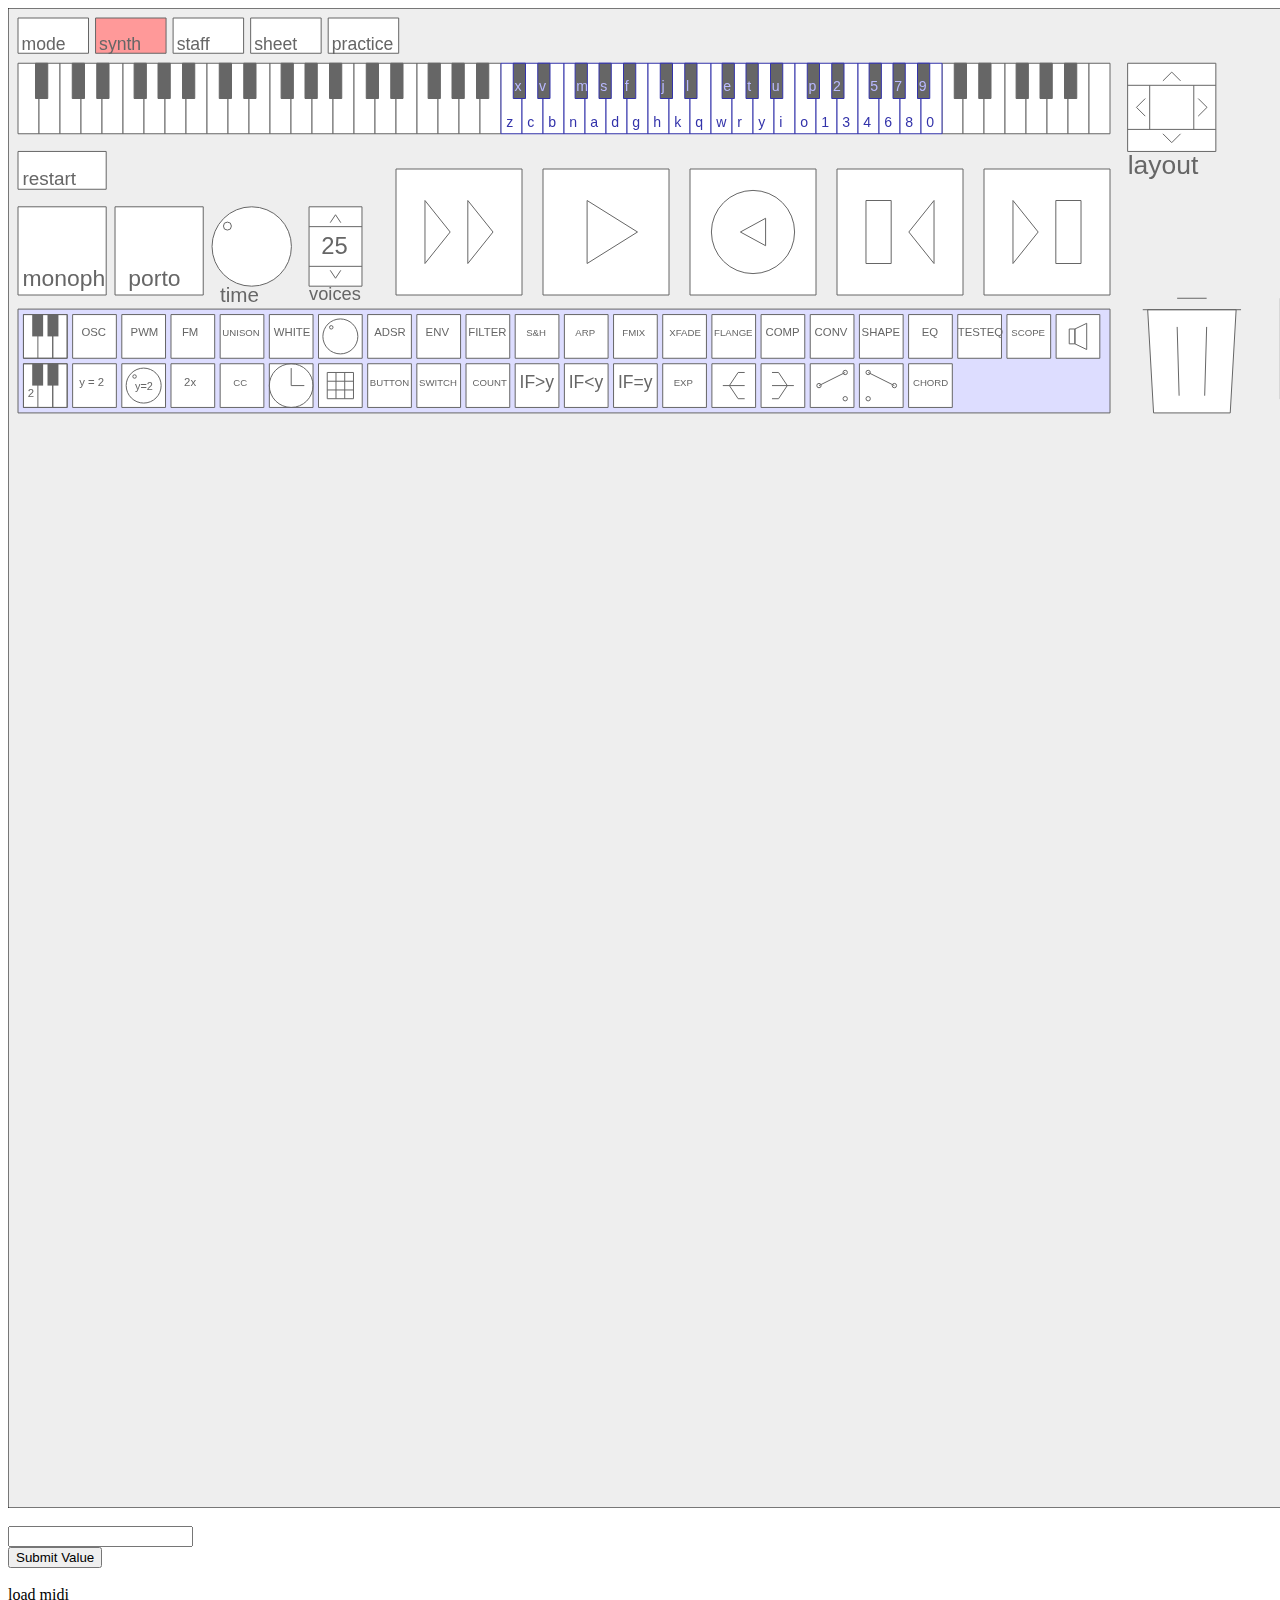
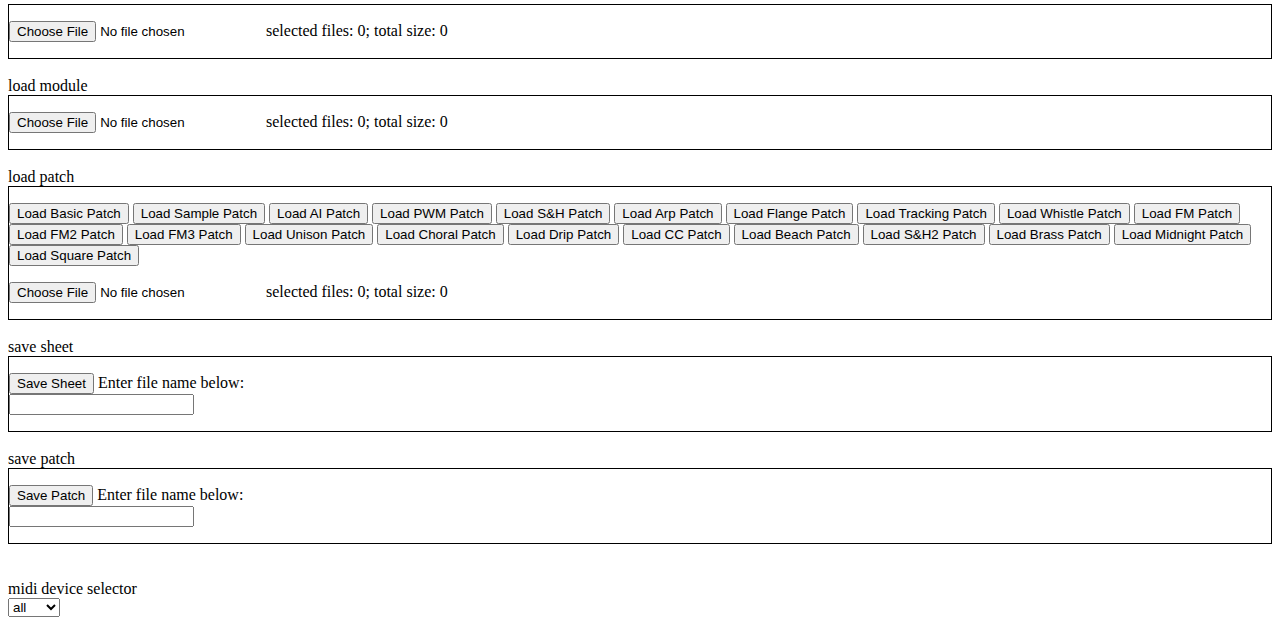
==== commit 6d93f4e3: "added snail comics" ====
--- a/sheet.html
+++ b/sheet.html
@@ -83,7 +83,7 @@
 var rollkey;
 var pianocol = "#666666";//"#000000";
 var keypresscol = "#ff9999";//"#ffb8b8";//"#ff0000";
-var lastkeycol = "#ffffff";//"#fff0f0";//"#ddddff";//"#aaaaff";
+var lastkeycol = "#ddddff";//"#fff0f0";//"#ddddff";//"#aaaaff";
 var highlightcol = "#3333aa";
 var highlightcolb = "#b9b9ff";
 var showColor = "#3090ff";
@@ -1447,11 +1447,11 @@
 	}
 	
 	colordown() {
-		//if (this.fillCol == this.pressFillCol) {
-		//	this.fillCol = this.secondcolor;
-		//} else {
-		//	this.fillCol = this.unpressFillCol;
-		//}
+		if (this.fillCol == this.pressFillCol) {
+			this.fillCol = this.secondcolor;
+		} else {
+			this.fillCol = this.unpressFillCol;
+		}
 	}
 	
 	unsustain() {
@@ -1573,7 +1573,7 @@
 	}
 }
 
-class BBtn extends Drawable {//backbutton
+class BBtn extends Drawable {//roll back button
 	constructor(x, y, w, h) {
 		super(x, y, w, h);
 		var ox = 0.1;
@@ -1614,13 +1614,14 @@
 		if (isdown) {
 			this.pressed = true;
 			this.fillCol = this.pressFillCol;
-			rollkey.pressed = true;
+			//rollkey.pressed = true;
+			rollkey.goback(2);
+			rollkey.rollDown(true);
 		} else if (this.pressed) {
 			this.pressed = false;
 			this.fillCol = this.unpressFillCol;
-			rollkey.goback(2);
-			rollkey.rollDown(true);
-			rollkey.pressed = false;
+			//rollkey.pressed = false;
+			rollkey.rollUp(false);
 		}
 	}
 
@@ -14412,8 +14413,9 @@
 		this.freepline = this.textlines[4];
 		
 		rollkey = new PBtn(x + this.w - btnw*keyW, y + keyH * 1.5, keyW*btnw, keyW*btnw, 0);
+		this.bbtn = new BBtn(x + this.w - (btnw*2+1)*keyW, y + keyH * 1.5, keyW*btnw, keyW*btnw);
 		this.btns.push(rollkey);
-		this.btns.push(new BBtn(x + this.w - (btnw*2+1)*keyW, y + keyH * 1.5, keyW*btnw, keyW*btnw));
+		this.btns.push(this.bbtn);
 		this.btns.push(new TBtn(x + this.w - (btnw*3+2)*keyW, y + keyH * 1.5, keyW*btnw, keyW*btnw));
 		this.btns.push(new PlayBtn(x + this.w - (btnw*4+3)*keyW, y + keyH * 1.5, keyW*btnw, keyW*btnw));
 		this.btns.push(new SBtn(x + this.w - (btnw*5+4)*keyW, y + keyH * 1.5, keyW*btnw, keyW*btnw));
@@ -14855,6 +14857,13 @@
 			piano.setPorto(velocity > 63);
 			return;
 		}
+		if (note == 104) {
+			//scene up
+			rollkey.press((velocity == 127), false, false, false);
+		} else if (note == 105) {
+			//scene down
+			piano.bbtn.press(velocity == 127)
+		}
 		var t = sound.ctx.currentTime;
 		for (var i = 0; i < this.ccmods.length; i++) {
 			if (this.ccmods[i].id == note) {
@@ -15128,7 +15137,7 @@
 		} else {
 			var rkp = rollkey.pressed;
 			for (var i = 0; i < this.btns.length; i++) {
-				this.btns[i].press(isdown, 0);
+				this.btns[i].press(isdown, 0); 
 			}
 			if (rkp || rollkey.pressed) return;
 			this.unpressAllKeys();
